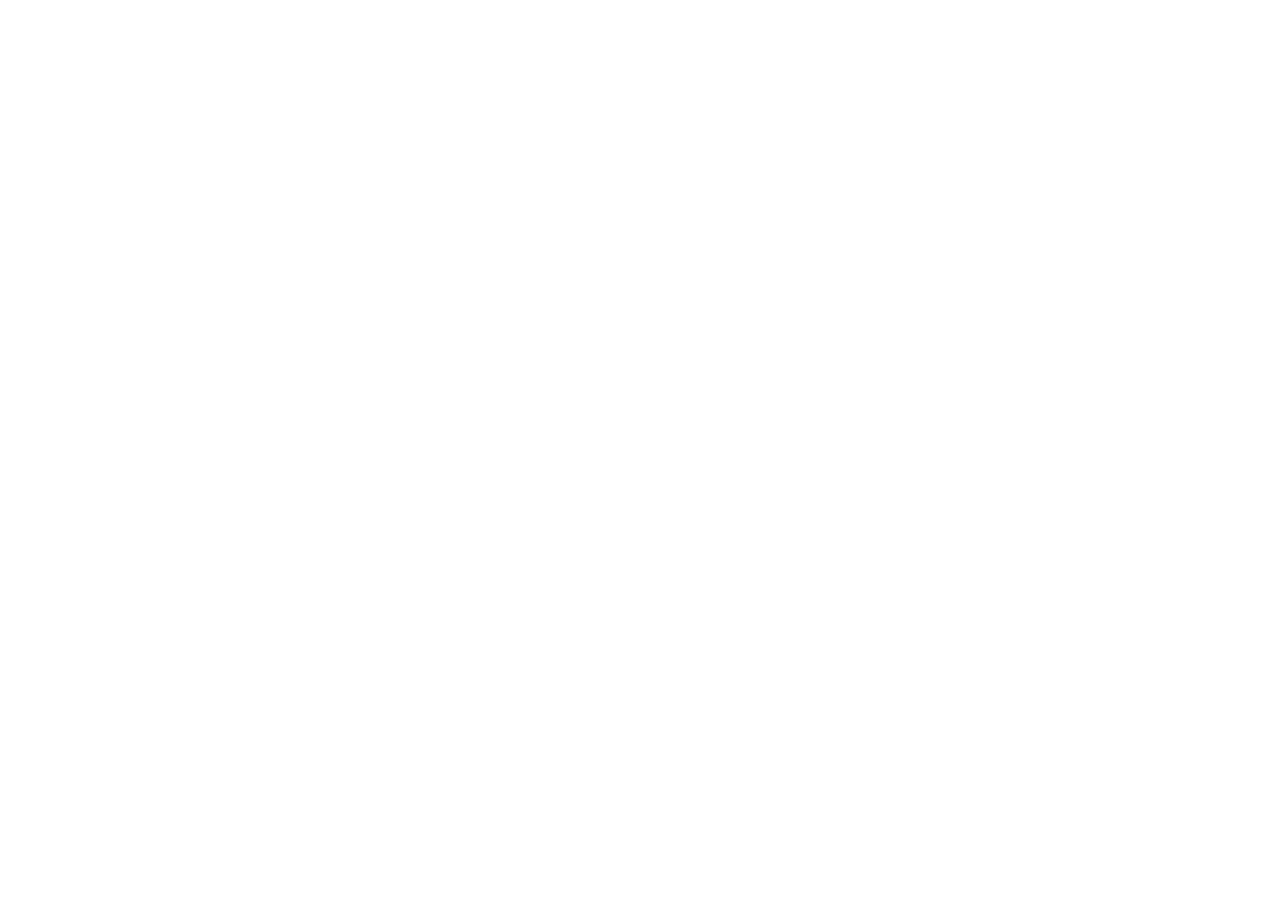
==== index.html @ a0223939 "Merge pull request #2 from JovanaBajat/presentatio" ====
<!DOCTYPE html>
<html lang="en">
<head>
  <meta charset="UTF-8">
  <meta name="viewport" content="width=device-width, initial-scale=1.0">
  <meta http-equiv="X-UA-Compatible" content="ie=edge">
  <!-- font awesome -->
  <link href="https://opensource.keycdn.com/fontawesome/4.7.0/font-awesome.min.css" rel="stylesheet">
  <!-- css -->
  <link rel="stylesheet" href="stylesheets/styles.css">
  <title>Borrow A Friend - Presentation</title>
</head>
<body>



  <script src="https://ajax.googleapis.com/ajax/libs/jquery/3.2.1/jquery.min.js"></script>
  <script src="./javascripts/bootstrap.min.js" type="text/javascript"></script>
</body>
</html>
---- stylesheets/styles.css ----
@charset "UTF-8";
/* line 5, ../sass/_presentation.scss */
.round {
  border-radius: 50%;
}

/* line 10, ../sass/_presentation.scss */
#presentation {
  font-family: 'Muli';
}

/* line 13, ../sass/_presentation.scss */
.question {
  font-family: 'Muli';
  font-size: 1em;
  text-transform: uppercase;
}

/* line 18, ../sass/_contact.scss */
#Tcheny {
  font-family: "Droid Serif", serif;
}

/* line 21, ../sass/_contact.scss */
.navbar {
  padding: 20px 0;
}
/* line 23, ../sass/_contact.scss */
.navbar img {
  margin-left: 60px;
  width: 70px;
  height: 70px;
}
/* line 27, ../sass/_contact.scss */
.navbar li a {
  margin-top: 10px;
  margin-right: 40px;
  font-family: "Muli", sans-serif;
  font-size: 17px;
  color: #43D8E5;
}

/* line 33, ../sass/_contact.scss */
.titlecontact {
  font-family: "Muli", sans-serif;
  font-size: 30px;
  color: #323333;
}

@font-face {
  font-family: "selima";
  src: url(../fonts/selima/selima_.otf);
}
@font-face {
  font-family: "Droid Serif", serif;
  src: url(../fonts/Droid_Serif/DroidSerif.ttf);
  font-weight: normal;
}
@font-face {
  font-family: "Muli", sans-serif;
  src: url(../fonts/Muli/Muli-Bold.ttf);
  font-weight: bold;
}
/*!
 * Bootstrap v3.3.7 (http://getbootstrap.com)
 * Copyright 2011-2016 Twitter, Inc.
 * Licensed under MIT (https://github.com/twbs/bootstrap/blob/master/LICENSE)
 */
/*! normalize.css v3.0.3 | MIT License | github.com/necolas/normalize.css */
/* line 9, ../../../../../var/lib/gems/2.3.0/gems/bootstrap-sass-3.3.7/assets/stylesheets/bootstrap/_normalize.scss */
html {
  font-family: sans-serif;
  -ms-text-size-adjust: 100%;
  -webkit-text-size-adjust: 100%;
}

/* line 19, ../../../../../var/lib/gems/2.3.0/gems/bootstrap-sass-3.3.7/assets/stylesheets/bootstrap/_normalize.scss */
body {
  margin: 0;
}

/* line 33, ../../../../../var/lib/gems/2.3.0/gems/bootstrap-sass-3.3.7/assets/stylesheets/bootstrap/_normalize.scss */
article,
aside,
details,
figcaption,
figure,
footer,
header,
hgroup,
main,
menu,
nav,
section,
summary {
  display: block;
}

/* line 54, ../../../../../var/lib/gems/2.3.0/gems/bootstrap-sass-3.3.7/assets/stylesheets/bootstrap/_normalize.scss */
audio,
canvas,
progress,
video {
  display: inline-block;
  vertical-align: baseline;
}

/* line 67, ../../../../../var/lib/gems/2.3.0/gems/bootstrap-sass-3.3.7/assets/stylesheets/bootstrap/_normalize.scss */
audio:not([controls]) {
  display: none;
  height: 0;
}

/* line 77, ../../../../../var/lib/gems/2.3.0/gems/bootstrap-sass-3.3.7/assets/stylesheets/bootstrap/_normalize.scss */
[hidden],
template {
  display: none;
}

/* line 89, ../../../../../var/lib/gems/2.3.0/gems/bootstrap-sass-3.3.7/assets/stylesheets/bootstrap/_normalize.scss */
a {
  background-color: transparent;
}

/* line 98, ../../../../../var/lib/gems/2.3.0/gems/bootstrap-sass-3.3.7/assets/stylesheets/bootstrap/_normalize.scss */
a:active,
a:hover {
  outline: 0;
}

/* line 110, ../../../../../var/lib/gems/2.3.0/gems/bootstrap-sass-3.3.7/assets/stylesheets/bootstrap/_normalize.scss */
abbr[title] {
  border-bottom: 1px dotted;
}

/* line 118, ../../../../../var/lib/gems/2.3.0/gems/bootstrap-sass-3.3.7/assets/stylesheets/bootstrap/_normalize.scss */
b,
strong {
  font-weight: bold;
}

/* line 127, ../../../../../var/lib/gems/2.3.0/gems/bootstrap-sass-3.3.7/assets/stylesheets/bootstrap/_normalize.scss */
dfn {
  font-style: italic;
}

/* line 136, ../../../../../var/lib/gems/2.3.0/gems/bootstrap-sass-3.3.7/assets/stylesheets/bootstrap/_normalize.scss */
h1 {
  font-size: 2em;
  margin: 0.67em 0;
}

/* line 145, ../../../../../var/lib/gems/2.3.0/gems/bootstrap-sass-3.3.7/assets/stylesheets/bootstrap/_normalize.scss */
mark {
  background: #ff0;
  color: #000;
}

/* line 154, ../../../../../var/lib/gems/2.3.0/gems/bootstrap-sass-3.3.7/assets/stylesheets/bootstrap/_normalize.scss */
small {
  font-size: 80%;
}

/* line 162, ../../../../../var/lib/gems/2.3.0/gems/bootstrap-sass-3.3.7/assets/stylesheets/bootstrap/_normalize.scss */
sub,
sup {
  font-size: 75%;
  line-height: 0;
  position: relative;
  vertical-align: baseline;
}

/* line 170, ../../../../../var/lib/gems/2.3.0/gems/bootstrap-sass-3.3.7/assets/stylesheets/bootstrap/_normalize.scss */
sup {
  top: -0.5em;
}

/* line 174, ../../../../../var/lib/gems/2.3.0/gems/bootstrap-sass-3.3.7/assets/stylesheets/bootstrap/_normalize.scss */
sub {
  bottom: -0.25em;
}

/* line 185, ../../../../../var/lib/gems/2.3.0/gems/bootstrap-sass-3.3.7/assets/stylesheets/bootstrap/_normalize.scss */
img {
  border: 0;
}

/* line 193, ../../../../../var/lib/gems/2.3.0/gems/bootstrap-sass-3.3.7/assets/stylesheets/bootstrap/_normalize.scss */
svg:not(:root) {
  overflow: hidden;
}

/* line 204, ../../../../../var/lib/gems/2.3.0/gems/bootstrap-sass-3.3.7/assets/stylesheets/bootstrap/_normalize.scss */
figure {
  margin: 1em 40px;
}

/* line 212, ../../../../../var/lib/gems/2.3.0/gems/bootstrap-sass-3.3.7/assets/stylesheets/bootstrap/_normalize.scss */
hr {
  box-sizing: content-box;
  height: 0;
}

/* line 221, ../../../../../var/lib/gems/2.3.0/gems/bootstrap-sass-3.3.7/assets/stylesheets/bootstrap/_normalize.scss */
pre {
  overflow: auto;
}

/* line 229, ../../../../../var/lib/gems/2.3.0/gems/bootstrap-sass-3.3.7/assets/stylesheets/bootstrap/_normalize.scss */
code,
kbd,
pre,
samp {
  font-family: monospace, monospace;
  font-size: 1em;
}

/* line 252, ../../../../../var/lib/gems/2.3.0/gems/bootstrap-sass-3.3.7/assets/stylesheets/bootstrap/_normalize.scss */
button,
input,
optgroup,
select,
textarea {
  color: inherit;
  font: inherit;
  margin: 0;
}

/* line 266, ../../../../../var/lib/gems/2.3.0/gems/bootstrap-sass-3.3.7/assets/stylesheets/bootstrap/_normalize.scss */
button {
  overflow: visible;
}

/* line 277, ../../../../../var/lib/gems/2.3.0/gems/bootstrap-sass-3.3.7/assets/stylesheets/bootstrap/_normalize.scss */
button,
select {
  text-transform: none;
}

/* line 290, ../../../../../var/lib/gems/2.3.0/gems/bootstrap-sass-3.3.7/assets/stylesheets/bootstrap/_normalize.scss */
button,
html input[type="button"],
input[type="reset"],
input[type="submit"] {
  -webkit-appearance: button;
  cursor: pointer;
}

/* line 302, ../../../../../var/lib/gems/2.3.0/gems/bootstrap-sass-3.3.7/assets/stylesheets/bootstrap/_normalize.scss */
button[disabled],
html input[disabled] {
  cursor: default;
}

/* line 311, ../../../../../var/lib/gems/2.3.0/gems/bootstrap-sass-3.3.7/assets/stylesheets/bootstrap/_normalize.scss */
button::-moz-focus-inner,
input::-moz-focus-inner {
  border: 0;
  padding: 0;
}

/* line 322, ../../../../../var/lib/gems/2.3.0/gems/bootstrap-sass-3.3.7/assets/stylesheets/bootstrap/_normalize.scss */
input {
  line-height: normal;
}

/* line 334, ../../../../../var/lib/gems/2.3.0/gems/bootstrap-sass-3.3.7/assets/stylesheets/bootstrap/_normalize.scss */
input[type="checkbox"],
input[type="radio"] {
  box-sizing: border-box;
  padding: 0;
}

/* line 346, ../../../../../var/lib/gems/2.3.0/gems/bootstrap-sass-3.3.7/assets/stylesheets/bootstrap/_normalize.scss */
input[type="number"]::-webkit-inner-spin-button,
input[type="number"]::-webkit-outer-spin-button {
  height: auto;
}

/* line 356, ../../../../../var/lib/gems/2.3.0/gems/bootstrap-sass-3.3.7/assets/stylesheets/bootstrap/_normalize.scss */
input[type="search"] {
  -webkit-appearance: textfield;
  box-sizing: content-box;
}

/* line 367, ../../../../../var/lib/gems/2.3.0/gems/bootstrap-sass-3.3.7/assets/stylesheets/bootstrap/_normalize.scss */
input[type="search"]::-webkit-search-cancel-button,
input[type="search"]::-webkit-search-decoration {
  -webkit-appearance: none;
}

/* line 376, ../../../../../var/lib/gems/2.3.0/gems/bootstrap-sass-3.3.7/assets/stylesheets/bootstrap/_normalize.scss */
fieldset {
  border: 1px solid #c0c0c0;
  margin: 0 2px;
  padding: 0.35em 0.625em 0.75em;
}

/* line 387, ../../../../../var/lib/gems/2.3.0/gems/bootstrap-sass-3.3.7/assets/stylesheets/bootstrap/_normalize.scss */
legend {
  border: 0;
  padding: 0;
}

/* line 396, ../../../../../var/lib/gems/2.3.0/gems/bootstrap-sass-3.3.7/assets/stylesheets/bootstrap/_normalize.scss */
textarea {
  overflow: auto;
}

/* line 405, ../../../../../var/lib/gems/2.3.0/gems/bootstrap-sass-3.3.7/assets/stylesheets/bootstrap/_normalize.scss */
optgroup {
  font-weight: bold;
}

/* line 416, ../../../../../var/lib/gems/2.3.0/gems/bootstrap-sass-3.3.7/assets/stylesheets/bootstrap/_normalize.scss */
table {
  border-collapse: collapse;
  border-spacing: 0;
}

/* line 421, ../../../../../var/lib/gems/2.3.0/gems/bootstrap-sass-3.3.7/assets/stylesheets/bootstrap/_normalize.scss */
td,
th {
  padding: 0;
}

/*! Source: https://github.com/h5bp/html5-boilerplate/blob/master/src/css/main.css */
@media print {
  /* line 9, ../../../../../var/lib/gems/2.3.0/gems/bootstrap-sass-3.3.7/assets/stylesheets/bootstrap/_print.scss */
  *,
  *:before,
  *:after {
    background: transparent !important;
    color: #000 !important;
    box-shadow: none !important;
    text-shadow: none !important;
  }

  /* line 18, ../../../../../var/lib/gems/2.3.0/gems/bootstrap-sass-3.3.7/assets/stylesheets/bootstrap/_print.scss */
  a,
  a:visited {
    text-decoration: underline;
  }

  /* line 23, ../../../../../var/lib/gems/2.3.0/gems/bootstrap-sass-3.3.7/assets/stylesheets/bootstrap/_print.scss */
  a[href]:after {
    content: " (" attr(href) ")";
  }

  /* line 27, ../../../../../var/lib/gems/2.3.0/gems/bootstrap-sass-3.3.7/assets/stylesheets/bootstrap/_print.scss */
  abbr[title]:after {
    content: " (" attr(title) ")";
  }

  /* line 33, ../../../../../var/lib/gems/2.3.0/gems/bootstrap-sass-3.3.7/assets/stylesheets/bootstrap/_print.scss */
  a[href^="#"]:after,
  a[href^="javascript:"]:after {
    content: "";
  }

  /* line 38, ../../../../../var/lib/gems/2.3.0/gems/bootstrap-sass-3.3.7/assets/stylesheets/bootstrap/_print.scss */
  pre,
  blockquote {
    border: 1px solid #999;
    page-break-inside: avoid;
  }

  /* line 44, ../../../../../var/lib/gems/2.3.0/gems/bootstrap-sass-3.3.7/assets/stylesheets/bootstrap/_print.scss */
  thead {
    display: table-header-group;
  }

  /* line 48, ../../../../../var/lib/gems/2.3.0/gems/bootstrap-sass-3.3.7/assets/stylesheets/bootstrap/_print.scss */
  tr,
  img {
    page-break-inside: avoid;
  }

  /* line 53, ../../../../../var/lib/gems/2.3.0/gems/bootstrap-sass-3.3.7/assets/stylesheets/bootstrap/_print.scss */
  img {
    max-width: 100% !important;
  }

  /* line 57, ../../../../../var/lib/gems/2.3.0/gems/bootstrap-sass-3.3.7/assets/stylesheets/bootstrap/_print.scss */
  p,
  h2,
  h3 {
    orphans: 3;
    widows: 3;
  }

  /* line 64, ../../../../../var/lib/gems/2.3.0/gems/bootstrap-sass-3.3.7/assets/stylesheets/bootstrap/_print.scss */
  h2,
  h3 {
    page-break-after: avoid;
  }

  /* line 72, ../../../../../var/lib/gems/2.3.0/gems/bootstrap-sass-3.3.7/assets/stylesheets/bootstrap/_print.scss */
  .navbar {
    display: none;
  }

  /* line 77, ../../../../../var/lib/gems/2.3.0/gems/bootstrap-sass-3.3.7/assets/stylesheets/bootstrap/_print.scss */
  .btn > .caret,
  .dropup > .btn > .caret {
    border-top-color: #000 !important;
  }

  /* line 81, ../../../../../var/lib/gems/2.3.0/gems/bootstrap-sass-3.3.7/assets/stylesheets/bootstrap/_print.scss */
  .label {
    border: 1px solid #000;
  }

  /* line 85, ../../../../../var/lib/gems/2.3.0/gems/bootstrap-sass-3.3.7/assets/stylesheets/bootstrap/_print.scss */
  .table {
    border-collapse: collapse !important;
  }
  /* line 88, ../../../../../var/lib/gems/2.3.0/gems/bootstrap-sass-3.3.7/assets/stylesheets/bootstrap/_print.scss */
  .table td,
  .table th {
    background-color: #fff !important;
  }

  /* line 94, ../../../../../var/lib/gems/2.3.0/gems/bootstrap-sass-3.3.7/assets/stylesheets/bootstrap/_print.scss */
  .table-bordered th,
  .table-bordered td {
    border: 1px solid #ddd !important;
  }
}
@font-face {
  font-family: 'Glyphicons Halflings';
  src: url(../fonts/bootstrap/glyphicons-halflings-regular.eot?1501686351);
  src: url(../fonts/bootstrap/glyphicons-halflings-regular.eot?&1501686351#iefix) format("embedded-opentype"), url(../fonts/bootstrap/glyphicons-halflings-regular.woff2?1501686351) format("woff2"), url(../fonts/bootstrap/glyphicons-halflings-regular.woff?1501686351) format("woff"), url(../fonts/bootstrap/glyphicons-halflings-regular.ttf?1501686351) format("truetype"), url(../fonts/bootstrap/glyphicons-halflings-regular.svg?1501686351#glyphicons_halflingsregular) format("svg");
}
/* line 24, ../../../../../var/lib/gems/2.3.0/gems/bootstrap-sass-3.3.7/assets/stylesheets/bootstrap/_glyphicons.scss */
.glyphicon {
  position: relative;
  top: 1px;
  display: inline-block;
  font-family: 'Glyphicons Halflings';
  font-style: normal;
  font-weight: normal;
  line-height: 1;
  -webkit-font-smoothing: antialiased;
  -moz-osx-font-smoothing: grayscale;
}

/* line 37, ../../../../../var/lib/gems/2.3.0/gems/bootstrap-sass-3.3.7/assets/stylesheets/bootstrap/_glyphicons.scss */
.glyphicon-asterisk:before {
  content: "\002a";
}

/* line 38, ../../../../../var/lib/gems/2.3.0/gems/bootstrap-sass-3.3.7/assets/stylesheets/bootstrap/_glyphicons.scss */
.glyphicon-plus:before {
  content: "\002b";
}

/* line 40, ../../../../../var/lib/gems/2.3.0/gems/bootstrap-sass-3.3.7/assets/stylesheets/bootstrap/_glyphicons.scss */
.glyphicon-euro:before,
.glyphicon-eur:before {
  content: "\20ac";
}

/* line 41, ../../../../../var/lib/gems/2.3.0/gems/bootstrap-sass-3.3.7/assets/stylesheets/bootstrap/_glyphicons.scss */
.glyphicon-minus:before {
  content: "\2212";
}

/* line 42, ../../../../../var/lib/gems/2.3.0/gems/bootstrap-sass-3.3.7/assets/stylesheets/bootstrap/_glyphicons.scss */
.glyphicon-cloud:before {
  content: "\2601";
}

/* line 43, ../../../../../var/lib/gems/2.3.0/gems/bootstrap-sass-3.3.7/assets/stylesheets/bootstrap/_glyphicons.scss */
.glyphicon-envelope:before {
  content: "\2709";
}

/* line 44, ../../../../../var/lib/gems/2.3.0/gems/bootstrap-sass-3.3.7/assets/stylesheets/bootstrap/_glyphicons.scss */
.glyphicon-pencil:before {
  content: "\270f";
}

/* line 45, ../../../../../var/lib/gems/2.3.0/gems/bootstrap-sass-3.3.7/assets/stylesheets/bootstrap/_glyphicons.scss */
.glyphicon-glass:before {
  content: "\e001";
}

/* line 46, ../../../../../var/lib/gems/2.3.0/gems/bootstrap-sass-3.3.7/assets/stylesheets/bootstrap/_glyphicons.scss */
.glyphicon-music:before {
  content: "\e002";
}

/* line 47, ../../../../../var/lib/gems/2.3.0/gems/bootstrap-sass-3.3.7/assets/stylesheets/bootstrap/_glyphicons.scss */
.glyphicon-search:before {
  content: "\e003";
}

/* line 48, ../../../../../var/lib/gems/2.3.0/gems/bootstrap-sass-3.3.7/assets/stylesheets/bootstrap/_glyphicons.scss */
.glyphicon-heart:before {
  content: "\e005";
}

/* line 49, ../../../../../var/lib/gems/2.3.0/gems/bootstrap-sass-3.3.7/assets/stylesheets/bootstrap/_glyphicons.scss */
.glyphicon-star:before {
  content: "\e006";
}

/* line 50, ../../../../../var/lib/gems/2.3.0/gems/bootstrap-sass-3.3.7/assets/stylesheets/bootstrap/_glyphicons.scss */
.glyphicon-star-empty:before {
  content: "\e007";
}

/* line 51, ../../../../../var/lib/gems/2.3.0/gems/bootstrap-sass-3.3.7/assets/stylesheets/bootstrap/_glyphicons.scss */
.glyphicon-user:before {
  content: "\e008";
}

/* line 52, ../../../../../var/lib/gems/2.3.0/gems/bootstrap-sass-3.3.7/assets/stylesheets/bootstrap/_glyphicons.scss */
.glyphicon-film:before {
  content: "\e009";
}

/* line 53, ../../../../../var/lib/gems/2.3.0/gems/bootstrap-sass-3.3.7/assets/stylesheets/bootstrap/_glyphicons.scss */
.glyphicon-th-large:before {
  content: "\e010";
}

/* line 54, ../../../../../var/lib/gems/2.3.0/gems/bootstrap-sass-3.3.7/assets/stylesheets/bootstrap/_glyphicons.scss */
.glyphicon-th:before {
  content: "\e011";
}

/* line 55, ../../../../../var/lib/gems/2.3.0/gems/bootstrap-sass-3.3.7/assets/stylesheets/bootstrap/_glyphicons.scss */
.glyphicon-th-list:before {
  content: "\e012";
}

/* line 56, ../../../../../var/lib/gems/2.3.0/gems/bootstrap-sass-3.3.7/assets/stylesheets/bootstrap/_glyphicons.scss */
.glyphicon-ok:before {
  content: "\e013";
}

/* line 57, ../../../../../var/lib/gems/2.3.0/gems/bootstrap-sass-3.3.7/assets/stylesheets/bootstrap/_glyphicons.scss */
.glyphicon-remove:before {
  content: "\e014";
}

/* line 58, ../../../../../var/lib/gems/2.3.0/gems/bootstrap-sass-3.3.7/assets/stylesheets/bootstrap/_glyphicons.scss */
.glyphicon-zoom-in:before {
  content: "\e015";
}

/* line 59, ../../../../../var/lib/gems/2.3.0/gems/bootstrap-sass-3.3.7/assets/stylesheets/bootstrap/_glyphicons.scss */
.glyphicon-zoom-out:before {
  content: "\e016";
}

/* line 60, ../../../../../var/lib/gems/2.3.0/gems/bootstrap-sass-3.3.7/assets/stylesheets/bootstrap/_glyphicons.scss */
.glyphicon-off:before {
  content: "\e017";
}

/* line 61, ../../../../../var/lib/gems/2.3.0/gems/bootstrap-sass-3.3.7/assets/stylesheets/bootstrap/_glyphicons.scss */
.glyphicon-signal:before {
  content: "\e018";
}

/* line 62, ../../../../../var/lib/gems/2.3.0/gems/bootstrap-sass-3.3.7/assets/stylesheets/bootstrap/_glyphicons.scss */
.glyphicon-cog:before {
  content: "\e019";
}

/* line 63, ../../../../../var/lib/gems/2.3.0/gems/bootstrap-sass-3.3.7/assets/stylesheets/bootstrap/_glyphicons.scss */
.glyphicon-trash:before {
  content: "\e020";
}

/* line 64, ../../../../../var/lib/gems/2.3.0/gems/bootstrap-sass-3.3.7/assets/stylesheets/bootstrap/_glyphicons.scss */
.glyphicon-home:before {
  content: "\e021";
}

/* line 65, ../../../../../var/lib/gems/2.3.0/gems/bootstrap-sass-3.3.7/assets/stylesheets/bootstrap/_glyphicons.scss */
.glyphicon-file:before {
  content: "\e022";
}

/* line 66, ../../../../../var/lib/gems/2.3.0/gems/bootstrap-sass-3.3.7/assets/stylesheets/bootstrap/_glyphicons.scss */
.glyphicon-time:before {
  content: "\e023";
}

/* line 67, ../../../../../var/lib/gems/2.3.0/gems/bootstrap-sass-3.3.7/assets/stylesheets/bootstrap/_glyphicons.scss */
.glyphicon-road:before {
  content: "\e024";
}

/* line 68, ../../../../../var/lib/gems/2.3.0/gems/bootstrap-sass-3.3.7/assets/stylesheets/bootstrap/_glyphicons.scss */
.glyphicon-download-alt:before {
  content: "\e025";
}

/* line 69, ../../../../../var/lib/gems/2.3.0/gems/bootstrap-sass-3.3.7/assets/stylesheets/bootstrap/_glyphicons.scss */
.glyphicon-download:before {
  content: "\e026";
}

/* line 70, ../../../../../var/lib/gems/2.3.0/gems/bootstrap-sass-3.3.7/assets/stylesheets/bootstrap/_glyphicons.scss */
.glyphicon-upload:before {
  content: "\e027";
}

/* line 71, ../../../../../var/lib/gems/2.3.0/gems/bootstrap-sass-3.3.7/assets/stylesheets/bootstrap/_glyphicons.scss */
.glyphicon-inbox:before {
  content: "\e028";
}

/* line 72, ../../../../../var/lib/gems/2.3.0/gems/bootstrap-sass-3.3.7/assets/stylesheets/bootstrap/_glyphicons.scss */
.glyphicon-play-circle:before {
  content: "\e029";
}

/* line 73, ../../../../../var/lib/gems/2.3.0/gems/bootstrap-sass-3.3.7/assets/stylesheets/bootstrap/_glyphicons.scss */
.glyphicon-repeat:before {
  content: "\e030";
}

/* line 74, ../../../../../var/lib/gems/2.3.0/gems/bootstrap-sass-3.3.7/assets/stylesheets/bootstrap/_glyphicons.scss */
.glyphicon-refresh:before {
  content: "\e031";
}

/* line 75, ../../../../../var/lib/gems/2.3.0/gems/bootstrap-sass-3.3.7/assets/stylesheets/bootstrap/_glyphicons.scss */
.glyphicon-list-alt:before {
  content: "\e032";
}

/* line 76, ../../../../../var/lib/gems/2.3.0/gems/bootstrap-sass-3.3.7/assets/stylesheets/bootstrap/_glyphicons.scss */
.glyphicon-lock:before {
  content: "\e033";
}

/* line 77, ../../../../../var/lib/gems/2.3.0/gems/bootstrap-sass-3.3.7/assets/stylesheets/bootstrap/_glyphicons.scss */
.glyphicon-flag:before {
  content: "\e034";
}

/* line 78, ../../../../../var/lib/gems/2.3.0/gems/bootstrap-sass-3.3.7/assets/stylesheets/bootstrap/_glyphicons.scss */
.glyphicon-headphones:before {
  content: "\e035";
}

/* line 79, ../../../../../var/lib/gems/2.3.0/gems/bootstrap-sass-3.3.7/assets/stylesheets/bootstrap/_glyphicons.scss */
.glyphicon-volume-off:before {
  content: "\e036";
}

/* line 80, ../../../../../var/lib/gems/2.3.0/gems/bootstrap-sass-3.3.7/assets/stylesheets/bootstrap/_glyphicons.scss */
.glyphicon-volume-down:before {
  content: "\e037";
}

/* line 81, ../../../../../var/lib/gems/2.3.0/gems/bootstrap-sass-3.3.7/assets/stylesheets/bootstrap/_glyphicons.scss */
.glyphicon-volume-up:before {
  content: "\e038";
}

/* line 82, ../../../../../var/lib/gems/2.3.0/gems/bootstrap-sass-3.3.7/assets/stylesheets/bootstrap/_glyphicons.scss */
.glyphicon-qrcode:before {
  content: "\e039";
}

/* line 83, ../../../../../var/lib/gems/2.3.0/gems/bootstrap-sass-3.3.7/assets/stylesheets/bootstrap/_glyphicons.scss */
.glyphicon-barcode:before {
  content: "\e040";
}

/* line 84, ../../../../../var/lib/gems/2.3.0/gems/bootstrap-sass-3.3.7/assets/stylesheets/bootstrap/_glyphicons.scss */
.glyphicon-tag:before {
  content: "\e041";
}

/* line 85, ../../../../../var/lib/gems/2.3.0/gems/bootstrap-sass-3.3.7/assets/stylesheets/bootstrap/_glyphicons.scss */
.glyphicon-tags:before {
  content: "\e042";
}

/* line 86, ../../../../../var/lib/gems/2.3.0/gems/bootstrap-sass-3.3.7/assets/stylesheets/bootstrap/_glyphicons.scss */
.glyphicon-book:before {
  content: "\e043";
}

/* line 87, ../../../../../var/lib/gems/2.3.0/gems/bootstrap-sass-3.3.7/assets/stylesheets/bootstrap/_glyphicons.scss */
.glyphicon-bookmark:before {
  content: "\e044";
}

/* line 88, ../../../../../var/lib/gems/2.3.0/gems/bootstrap-sass-3.3.7/assets/stylesheets/bootstrap/_glyphicons.scss */
.glyphicon-print:before {
  content: "\e045";
}

/* line 89, ../../../../../var/lib/gems/2.3.0/gems/bootstrap-sass-3.3.7/assets/stylesheets/bootstrap/_glyphicons.scss */
.glyphicon-camera:before {
  content: "\e046";
}

/* line 90, ../../../../../var/lib/gems/2.3.0/gems/bootstrap-sass-3.3.7/assets/stylesheets/bootstrap/_glyphicons.scss */
.glyphicon-font:before {
  content: "\e047";
}

/* line 91, ../../../../../var/lib/gems/2.3.0/gems/bootstrap-sass-3.3.7/assets/stylesheets/bootstrap/_glyphicons.scss */
.glyphicon-bold:before {
  content: "\e048";
}

/* line 92, ../../../../../var/lib/gems/2.3.0/gems/bootstrap-sass-3.3.7/assets/stylesheets/bootstrap/_glyphicons.scss */
.glyphicon-italic:before {
  content: "\e049";
}

/* line 93, ../../../../../var/lib/gems/2.3.0/gems/bootstrap-sass-3.3.7/assets/stylesheets/bootstrap/_glyphicons.scss */
.glyphicon-text-height:before {
  content: "\e050";
}

/* line 94, ../../../../../var/lib/gems/2.3.0/gems/bootstrap-sass-3.3.7/assets/stylesheets/bootstrap/_glyphicons.scss */
.glyphicon-text-width:before {
  content: "\e051";
}

/* line 95, ../../../../../var/lib/gems/2.3.0/gems/bootstrap-sass-3.3.7/assets/stylesheets/bootstrap/_glyphicons.scss */
.glyphicon-align-left:before {
  content: "\e052";
}

/* line 96, ../../../../../var/lib/gems/2.3.0/gems/bootstrap-sass-3.3.7/assets/stylesheets/bootstrap/_glyphicons.scss */
.glyphicon-align-center:before {
  content: "\e053";
}

/* line 97, ../../../../../var/lib/gems/2.3.0/gems/bootstrap-sass-3.3.7/assets/stylesheets/bootstrap/_glyphicons.scss */
.glyphicon-align-right:before {
  content: "\e054";
}

/* line 98, ../../../../../var/lib/gems/2.3.0/gems/bootstrap-sass-3.3.7/assets/stylesheets/bootstrap/_glyphicons.scss */
.glyphicon-align-justify:before {
  content: "\e055";
}

/* line 99, ../../../../../var/lib/gems/2.3.0/gems/bootstrap-sass-3.3.7/assets/stylesheets/bootstrap/_glyphicons.scss */
.glyphicon-list:before {
  content: "\e056";
}

/* line 100, ../../../../../var/lib/gems/2.3.0/gems/bootstrap-sass-3.3.7/assets/stylesheets/bootstrap/_glyphicons.scss */
.glyphicon-indent-left:before {
  content: "\e057";
}

/* line 101, ../../../../../var/lib/gems/2.3.0/gems/bootstrap-sass-3.3.7/assets/stylesheets/bootstrap/_glyphicons.scss */
.glyphicon-indent-right:before {
  content: "\e058";
}

/* line 102, ../../../../../var/lib/gems/2.3.0/gems/bootstrap-sass-3.3.7/assets/stylesheets/bootstrap/_glyphicons.scss */
.glyphicon-facetime-video:before {
  content: "\e059";
}

/* line 103, ../../../../../var/lib/gems/2.3.0/gems/bootstrap-sass-3.3.7/assets/stylesheets/bootstrap/_glyphicons.scss */
.glyphicon-picture:before {
  content: "\e060";
}

/* line 104, ../../../../../var/lib/gems/2.3.0/gems/bootstrap-sass-3.3.7/assets/stylesheets/bootstrap/_glyphicons.scss */
.glyphicon-map-marker:before {
  content: "\e062";
}

/* line 105, ../../../../../var/lib/gems/2.3.0/gems/bootstrap-sass-3.3.7/assets/stylesheets/bootstrap/_glyphicons.scss */
.glyphicon-adjust:before {
  content: "\e063";
}

/* line 106, ../../../../../var/lib/gems/2.3.0/gems/bootstrap-sass-3.3.7/assets/stylesheets/bootstrap/_glyphicons.scss */
.glyphicon-tint:before {
  content: "\e064";
}

/* line 107, ../../../../../var/lib/gems/2.3.0/gems/bootstrap-sass-3.3.7/assets/stylesheets/bootstrap/_glyphicons.scss */
.glyphicon-edit:before {
  content: "\e065";
}

/* line 108, ../../../../../var/lib/gems/2.3.0/gems/bootstrap-sass-3.3.7/assets/stylesheets/bootstrap/_glyphicons.scss */
.glyphicon-share:before {
  content: "\e066";
}

/* line 109, ../../../../../var/lib/gems/2.3.0/gems/bootstrap-sass-3.3.7/assets/stylesheets/bootstrap/_glyphicons.scss */
.glyphicon-check:before {
  content: "\e067";
}

/* line 110, ../../../../../var/lib/gems/2.3.0/gems/bootstrap-sass-3.3.7/assets/stylesheets/bootstrap/_glyphicons.scss */
.glyphicon-move:before {
  content: "\e068";
}

/* line 111, ../../../../../var/lib/gems/2.3.0/gems/bootstrap-sass-3.3.7/assets/stylesheets/bootstrap/_glyphicons.scss */
.glyphicon-step-backward:before {
  content: "\e069";
}

/* line 112, ../../../../../var/lib/gems/2.3.0/gems/bootstrap-sass-3.3.7/assets/stylesheets/bootstrap/_glyphicons.scss */
.glyphicon-fast-backward:before {
  content: "\e070";
}

/* line 113, ../../../../../var/lib/gems/2.3.0/gems/bootstrap-sass-3.3.7/assets/stylesheets/bootstrap/_glyphicons.scss */
.glyphicon-backward:before {
  content: "\e071";
}

/* line 114, ../../../../../var/lib/gems/2.3.0/gems/bootstrap-sass-3.3.7/assets/stylesheets/bootstrap/_glyphicons.scss */
.glyphicon-play:before {
  content: "\e072";
}

/* line 115, ../../../../../var/lib/gems/2.3.0/gems/bootstrap-sass-3.3.7/assets/stylesheets/bootstrap/_glyphicons.scss */
.glyphicon-pause:before {
  content: "\e073";
}

/* line 116, ../../../../../var/lib/gems/2.3.0/gems/bootstrap-sass-3.3.7/assets/stylesheets/bootstrap/_glyphicons.scss */
.glyphicon-stop:before {
  content: "\e074";
}

/* line 117, ../../../../../var/lib/gems/2.3.0/gems/bootstrap-sass-3.3.7/assets/stylesheets/bootstrap/_glyphicons.scss */
.glyphicon-forward:before {
  content: "\e075";
}

/* line 118, ../../../../../var/lib/gems/2.3.0/gems/bootstrap-sass-3.3.7/assets/stylesheets/bootstrap/_glyphicons.scss */
.glyphicon-fast-forward:before {
  content: "\e076";
}

/* line 119, ../../../../../var/lib/gems/2.3.0/gems/bootstrap-sass-3.3.7/assets/stylesheets/bootstrap/_glyphicons.scss */
.glyphicon-step-forward:before {
  content: "\e077";
}

/* line 120, ../../../../../var/lib/gems/2.3.0/gems/bootstrap-sass-3.3.7/assets/stylesheets/bootstrap/_glyphicons.scss */
.glyphicon-eject:before {
  content: "\e078";
}

/* line 121, ../../../../../var/lib/gems/2.3.0/gems/bootstrap-sass-3.3.7/assets/stylesheets/bootstrap/_glyphicons.scss */
.glyphicon-chevron-left:before {
  content: "\e079";
}

/* line 122, ../../../../../var/lib/gems/2.3.0/gems/bootstrap-sass-3.3.7/assets/stylesheets/bootstrap/_glyphicons.scss */
.glyphicon-chevron-right:before {
  content: "\e080";
}

/* line 123, ../../../../../var/lib/gems/2.3.0/gems/bootstrap-sass-3.3.7/assets/stylesheets/bootstrap/_glyphicons.scss */
.glyphicon-plus-sign:before {
  content: "\e081";
}

/* line 124, ../../../../../var/lib/gems/2.3.0/gems/bootstrap-sass-3.3.7/assets/stylesheets/bootstrap/_glyphicons.scss */
.glyphicon-minus-sign:before {
  content: "\e082";
}

/* line 125, ../../../../../var/lib/gems/2.3.0/gems/bootstrap-sass-3.3.7/assets/stylesheets/bootstrap/_glyphicons.scss */
.glyphicon-remove-sign:before {
  content: "\e083";
}

/* line 126, ../../../../../var/lib/gems/2.3.0/gems/bootstrap-sass-3.3.7/assets/stylesheets/bootstrap/_glyphicons.scss */
.glyphicon-ok-sign:before {
  content: "\e084";
}

/* line 127, ../../../../../var/lib/gems/2.3.0/gems/bootstrap-sass-3.3.7/assets/stylesheets/bootstrap/_glyphicons.scss */
.glyphicon-question-sign:before {
  content: "\e085";
}

/* line 128, ../../../../../var/lib/gems/2.3.0/gems/bootstrap-sass-3.3.7/assets/stylesheets/bootstrap/_glyphicons.scss */
.glyphicon-info-sign:before {
  content: "\e086";
}

/* line 129, ../../../../../var/lib/gems/2.3.0/gems/bootstrap-sass-3.3.7/assets/stylesheets/bootstrap/_glyphicons.scss */
.glyphicon-screenshot:before {
  content: "\e087";
}

/* line 130, ../../../../../var/lib/gems/2.3.0/gems/bootstrap-sass-3.3.7/assets/stylesheets/bootstrap/_glyphicons.scss */
.glyphicon-remove-circle:before {
  content: "\e088";
}

/* line 131, ../../../../../var/lib/gems/2.3.0/gems/bootstrap-sass-3.3.7/assets/stylesheets/bootstrap/_glyphicons.scss */
.glyphicon-ok-circle:before {
  content: "\e089";
}

/* line 132, ../../../../../var/lib/gems/2.3.0/gems/bootstrap-sass-3.3.7/assets/stylesheets/bootstrap/_glyphicons.scss */
.glyphicon-ban-circle:before {
  content: "\e090";
}

/* line 133, ../../../../../var/lib/gems/2.3.0/gems/bootstrap-sass-3.3.7/assets/stylesheets/bootstrap/_glyphicons.scss */
.glyphicon-arrow-left:before {
  content: "\e091";
}

/* line 134, ../../../../../var/lib/gems/2.3.0/gems/bootstrap-sass-3.3.7/assets/stylesheets/bootstrap/_glyphicons.scss */
.glyphicon-arrow-right:before {
  content: "\e092";
}

/* line 135, ../../../../../var/lib/gems/2.3.0/gems/bootstrap-sass-3.3.7/assets/stylesheets/bootstrap/_glyphicons.scss */
.glyphicon-arrow-up:before {
  content: "\e093";
}

/* line 136, ../../../../../var/lib/gems/2.3.0/gems/bootstrap-sass-3.3.7/assets/stylesheets/bootstrap/_glyphicons.scss */
.glyphicon-arrow-down:before {
  content: "\e094";
}

/* line 137, ../../../../../var/lib/gems/2.3.0/gems/bootstrap-sass-3.3.7/assets/stylesheets/bootstrap/_glyphicons.scss */
.glyphicon-share-alt:before {
  content: "\e095";
}

/* line 138, ../../../../../var/lib/gems/2.3.0/gems/bootstrap-sass-3.3.7/assets/stylesheets/bootstrap/_glyphicons.scss */
.glyphicon-resize-full:before {
  content: "\e096";
}

/* line 139, ../../../../../var/lib/gems/2.3.0/gems/bootstrap-sass-3.3.7/assets/stylesheets/bootstrap/_glyphicons.scss */
.glyphicon-resize-small:before {
  content: "\e097";
}

/* line 140, ../../../../../var/lib/gems/2.3.0/gems/bootstrap-sass-3.3.7/assets/stylesheets/bootstrap/_glyphicons.scss */
.glyphicon-exclamation-sign:before {
  content: "\e101";
}

/* line 141, ../../../../../var/lib/gems/2.3.0/gems/bootstrap-sass-3.3.7/assets/stylesheets/bootstrap/_glyphicons.scss */
.glyphicon-gift:before {
  content: "\e102";
}

/* line 142, ../../../../../var/lib/gems/2.3.0/gems/bootstrap-sass-3.3.7/assets/stylesheets/bootstrap/_glyphicons.scss */
.glyphicon-leaf:before {
  content: "\e103";
}

/* line 143, ../../../../../var/lib/gems/2.3.0/gems/bootstrap-sass-3.3.7/assets/stylesheets/bootstrap/_glyphicons.scss */
.glyphicon-fire:before {
  content: "\e104";
}

/* line 144, ../../../../../var/lib/gems/2.3.0/gems/bootstrap-sass-3.3.7/assets/stylesheets/bootstrap/_glyphicons.scss */
.glyphicon-eye-open:before {
  content: "\e105";
}

/* line 145, ../../../../../var/lib/gems/2.3.0/gems/bootstrap-sass-3.3.7/assets/stylesheets/bootstrap/_glyphicons.scss */
.glyphicon-eye-close:before {
  content: "\e106";
}

/* line 146, ../../../../../var/lib/gems/2.3.0/gems/bootstrap-sass-3.3.7/assets/stylesheets/bootstrap/_glyphicons.scss */
.glyphicon-warning-sign:before {
  content: "\e107";
}

/* line 147, ../../../../../var/lib/gems/2.3.0/gems/bootstrap-sass-3.3.7/assets/stylesheets/bootstrap/_glyphicons.scss */
.glyphicon-plane:before {
  content: "\e108";
}

/* line 148, ../../../../../var/lib/gems/2.3.0/gems/bootstrap-sass-3.3.7/assets/stylesheets/bootstrap/_glyphicons.scss */
.glyphicon-calendar:before {
  content: "\e109";
}

/* line 149, ../../../../../var/lib/gems/2.3.0/gems/bootstrap-sass-3.3.7/assets/stylesheets/bootstrap/_glyphicons.scss */
.glyphicon-random:before {
  content: "\e110";
}

/* line 150, ../../../../../var/lib/gems/2.3.0/gems/bootstrap-sass-3.3.7/assets/stylesheets/bootstrap/_glyphicons.scss */
.glyphicon-comment:before {
  content: "\e111";
}

/* line 151, ../../../../../var/lib/gems/2.3.0/gems/bootstrap-sass-3.3.7/assets/stylesheets/bootstrap/_glyphicons.scss */
.glyphicon-magnet:before {
  content: "\e112";
}

/* line 152, ../../../../../var/lib/gems/2.3.0/gems/bootstrap-sass-3.3.7/assets/stylesheets/bootstrap/_glyphicons.scss */
.glyphicon-chevron-up:before {
  content: "\e113";
}

/* line 153, ../../../../../var/lib/gems/2.3.0/gems/bootstrap-sass-3.3.7/assets/stylesheets/bootstrap/_glyphicons.scss */
.glyphicon-chevron-down:before {
  content: "\e114";
}

/* line 154, ../../../../../var/lib/gems/2.3.0/gems/bootstrap-sass-3.3.7/assets/stylesheets/bootstrap/_glyphicons.scss */
.glyphicon-retweet:before {
  content: "\e115";
}

/* line 155, ../../../../../var/lib/gems/2.3.0/gems/bootstrap-sass-3.3.7/assets/stylesheets/bootstrap/_glyphicons.scss */
.glyphicon-shopping-cart:before {
  content: "\e116";
}

/* line 156, ../../../../../var/lib/gems/2.3.0/gems/bootstrap-sass-3.3.7/assets/stylesheets/bootstrap/_glyphicons.scss */
.glyphicon-folder-close:before {
  content: "\e117";
}

/* line 157, ../../../../../var/lib/gems/2.3.0/gems/bootstrap-sass-3.3.7/assets/stylesheets/bootstrap/_glyphicons.scss */
.glyphicon-folder-open:before {
  content: "\e118";
}

/* line 158, ../../../../../var/lib/gems/2.3.0/gems/bootstrap-sass-3.3.7/assets/stylesheets/bootstrap/_glyphicons.scss */
.glyphicon-resize-vertical:before {
  content: "\e119";
}

/* line 159, ../../../../../var/lib/gems/2.3.0/gems/bootstrap-sass-3.3.7/assets/stylesheets/bootstrap/_glyphicons.scss */
.glyphicon-resize-horizontal:before {
  content: "\e120";
}

/* line 160, ../../../../../var/lib/gems/2.3.0/gems/bootstrap-sass-3.3.7/assets/stylesheets/bootstrap/_glyphicons.scss */
.glyphicon-hdd:before {
  content: "\e121";
}

/* line 161, ../../../../../var/lib/gems/2.3.0/gems/bootstrap-sass-3.3.7/assets/stylesheets/bootstrap/_glyphicons.scss */
.glyphicon-bullhorn:before {
  content: "\e122";
}

/* line 162, ../../../../../var/lib/gems/2.3.0/gems/bootstrap-sass-3.3.7/assets/stylesheets/bootstrap/_glyphicons.scss */
.glyphicon-bell:before {
  content: "\e123";
}

/* line 163, ../../../../../var/lib/gems/2.3.0/gems/bootstrap-sass-3.3.7/assets/stylesheets/bootstrap/_glyphicons.scss */
.glyphicon-certificate:before {
  content: "\e124";
}

/* line 164, ../../../../../var/lib/gems/2.3.0/gems/bootstrap-sass-3.3.7/assets/stylesheets/bootstrap/_glyphicons.scss */
.glyphicon-thumbs-up:before {
  content: "\e125";
}

/* line 165, ../../../../../var/lib/gems/2.3.0/gems/bootstrap-sass-3.3.7/assets/stylesheets/bootstrap/_glyphicons.scss */
.glyphicon-thumbs-down:before {
  content: "\e126";
}

/* line 166, ../../../../../var/lib/gems/2.3.0/gems/bootstrap-sass-3.3.7/assets/stylesheets/bootstrap/_glyphicons.scss */
.glyphicon-hand-right:before {
  content: "\e127";
}

/* line 167, ../../../../../var/lib/gems/2.3.0/gems/bootstrap-sass-3.3.7/assets/stylesheets/bootstrap/_glyphicons.scss */
.glyphicon-hand-left:before {
  content: "\e128";
}

/* line 168, ../../../../../var/lib/gems/2.3.0/gems/bootstrap-sass-3.3.7/assets/stylesheets/bootstrap/_glyphicons.scss */
.glyphicon-hand-up:before {
  content: "\e129";
}

/* line 169, ../../../../../var/lib/gems/2.3.0/gems/bootstrap-sass-3.3.7/assets/stylesheets/bootstrap/_glyphicons.scss */
.glyphicon-hand-down:before {
  content: "\e130";
}

/* line 170, ../../../../../var/lib/gems/2.3.0/gems/bootstrap-sass-3.3.7/assets/stylesheets/bootstrap/_glyphicons.scss */
.glyphicon-circle-arrow-right:before {
  content: "\e131";
}

/* line 171, ../../../../../var/lib/gems/2.3.0/gems/bootstrap-sass-3.3.7/assets/stylesheets/bootstrap/_glyphicons.scss */
.glyphicon-circle-arrow-left:before {
  content: "\e132";
}

/* line 172, ../../../../../var/lib/gems/2.3.0/gems/bootstrap-sass-3.3.7/assets/stylesheets/bootstrap/_glyphicons.scss */
.glyphicon-circle-arrow-up:before {
  content: "\e133";
}

/* line 173, ../../../../../var/lib/gems/2.3.0/gems/bootstrap-sass-3.3.7/assets/stylesheets/bootstrap/_glyphicons.scss */
.glyphicon-circle-arrow-down:before {
  content: "\e134";
}

/* line 174, ../../../../../var/lib/gems/2.3.0/gems/bootstrap-sass-3.3.7/assets/stylesheets/bootstrap/_glyphicons.scss */
.glyphicon-globe:before {
  content: "\e135";
}

/* line 175, ../../../../../var/lib/gems/2.3.0/gems/bootstrap-sass-3.3.7/assets/stylesheets/bootstrap/_glyphicons.scss */
.glyphicon-wrench:before {
  content: "\e136";
}

/* line 176, ../../../../../var/lib/gems/2.3.0/gems/bootstrap-sass-3.3.7/assets/stylesheets/bootstrap/_glyphicons.scss */
.glyphicon-tasks:before {
  content: "\e137";
}

/* line 177, ../../../../../var/lib/gems/2.3.0/gems/bootstrap-sass-3.3.7/assets/stylesheets/bootstrap/_glyphicons.scss */
.glyphicon-filter:before {
  content: "\e138";
}

/* line 178, ../../../../../var/lib/gems/2.3.0/gems/bootstrap-sass-3.3.7/assets/stylesheets/bootstrap/_glyphicons.scss */
.glyphicon-briefcase:before {
  content: "\e139";
}

/* line 179, ../../../../../var/lib/gems/2.3.0/gems/bootstrap-sass-3.3.7/assets/stylesheets/bootstrap/_glyphicons.scss */
.glyphicon-fullscreen:before {
  content: "\e140";
}

/* line 180, ../../../../../var/lib/gems/2.3.0/gems/bootstrap-sass-3.3.7/assets/stylesheets/bootstrap/_glyphicons.scss */
.glyphicon-dashboard:before {
  content: "\e141";
}

/* line 181, ../../../../../var/lib/gems/2.3.0/gems/bootstrap-sass-3.3.7/assets/stylesheets/bootstrap/_glyphicons.scss */
.glyphicon-paperclip:before {
  content: "\e142";
}

/* line 182, ../../../../../var/lib/gems/2.3.0/gems/bootstrap-sass-3.3.7/assets/stylesheets/bootstrap/_glyphicons.scss */
.glyphicon-heart-empty:before {
  content: "\e143";
}

/* line 183, ../../../../../var/lib/gems/2.3.0/gems/bootstrap-sass-3.3.7/assets/stylesheets/bootstrap/_glyphicons.scss */
.glyphicon-link:before {
  content: "\e144";
}

/* line 184, ../../../../../var/lib/gems/2.3.0/gems/bootstrap-sass-3.3.7/assets/stylesheets/bootstrap/_glyphicons.scss */
.glyphicon-phone:before {
  content: "\e145";
}

/* line 185, ../../../../../var/lib/gems/2.3.0/gems/bootstrap-sass-3.3.7/assets/stylesheets/bootstrap/_glyphicons.scss */
.glyphicon-pushpin:before {
  content: "\e146";
}

/* line 186, ../../../../../var/lib/gems/2.3.0/gems/bootstrap-sass-3.3.7/assets/stylesheets/bootstrap/_glyphicons.scss */
.glyphicon-usd:before {
  content: "\e148";
}

/* line 187, ../../../../../var/lib/gems/2.3.0/gems/bootstrap-sass-3.3.7/assets/stylesheets/bootstrap/_glyphicons.scss */
.glyphicon-gbp:before {
  content: "\e149";
}

/* line 188, ../../../../../var/lib/gems/2.3.0/gems/bootstrap-sass-3.3.7/assets/stylesheets/bootstrap/_glyphicons.scss */
.glyphicon-sort:before {
  content: "\e150";
}

/* line 189, ../../../../../var/lib/gems/2.3.0/gems/bootstrap-sass-3.3.7/assets/stylesheets/bootstrap/_glyphicons.scss */
.glyphicon-sort-by-alphabet:before {
  content: "\e151";
}

/* line 190, ../../../../../var/lib/gems/2.3.0/gems/bootstrap-sass-3.3.7/assets/stylesheets/bootstrap/_glyphicons.scss */
.glyphicon-sort-by-alphabet-alt:before {
  content: "\e152";
}

/* line 191, ../../../../../var/lib/gems/2.3.0/gems/bootstrap-sass-3.3.7/assets/stylesheets/bootstrap/_glyphicons.scss */
.glyphicon-sort-by-order:before {
  content: "\e153";
}

/* line 192, ../../../../../var/lib/gems/2.3.0/gems/bootstrap-sass-3.3.7/assets/stylesheets/bootstrap/_glyphicons.scss */
.glyphicon-sort-by-order-alt:before {
  content: "\e154";
}

/* line 193, ../../../../../var/lib/gems/2.3.0/gems/bootstrap-sass-3.3.7/assets/stylesheets/bootstrap/_glyphicons.scss */
.glyphicon-sort-by-attributes:before {
  content: "\e155";
}

/* line 194, ../../../../../var/lib/gems/2.3.0/gems/bootstrap-sass-3.3.7/assets/stylesheets/bootstrap/_glyphicons.scss */
.glyphicon-sort-by-attributes-alt:before {
  content: "\e156";
}

/* line 195, ../../../../../var/lib/gems/2.3.0/gems/bootstrap-sass-3.3.7/assets/stylesheets/bootstrap/_glyphicons.scss */
.glyphicon-unchecked:before {
  content: "\e157";
}

/* line 196, ../../../../../var/lib/gems/2.3.0/gems/bootstrap-sass-3.3.7/assets/stylesheets/bootstrap/_glyphicons.scss */
.glyphicon-expand:before {
  content: "\e158";
}

/* line 197, ../../../../../var/lib/gems/2.3.0/gems/bootstrap-sass-3.3.7/assets/stylesheets/bootstrap/_glyphicons.scss */
.glyphicon-collapse-down:before {
  content: "\e159";
}

/* line 198, ../../../../../var/lib/gems/2.3.0/gems/bootstrap-sass-3.3.7/assets/stylesheets/bootstrap/_glyphicons.scss */
.glyphicon-collapse-up:before {
  content: "\e160";
}

/* line 199, ../../../../../var/lib/gems/2.3.0/gems/bootstrap-sass-3.3.7/assets/stylesheets/bootstrap/_glyphicons.scss */
.glyphicon-log-in:before {
  content: "\e161";
}

/* line 200, ../../../../../var/lib/gems/2.3.0/gems/bootstrap-sass-3.3.7/assets/stylesheets/bootstrap/_glyphicons.scss */
.glyphicon-flash:before {
  content: "\e162";
}

/* line 201, ../../../../../var/lib/gems/2.3.0/gems/bootstrap-sass-3.3.7/assets/stylesheets/bootstrap/_glyphicons.scss */
.glyphicon-log-out:before {
  content: "\e163";
}

/* line 202, ../../../../../var/lib/gems/2.3.0/gems/bootstrap-sass-3.3.7/assets/stylesheets/bootstrap/_glyphicons.scss */
.glyphicon-new-window:before {
  content: "\e164";
}

/* line 203, ../../../../../var/lib/gems/2.3.0/gems/bootstrap-sass-3.3.7/assets/stylesheets/bootstrap/_glyphicons.scss */
.glyphicon-record:before {
  content: "\e165";
}

/* line 204, ../../../../../var/lib/gems/2.3.0/gems/bootstrap-sass-3.3.7/assets/stylesheets/bootstrap/_glyphicons.scss */
.glyphicon-save:before {
  content: "\e166";
}

/* line 205, ../../../../../var/lib/gems/2.3.0/gems/bootstrap-sass-3.3.7/assets/stylesheets/bootstrap/_glyphicons.scss */
.glyphicon-open:before {
  content: "\e167";
}

/* line 206, ../../../../../var/lib/gems/2.3.0/gems/bootstrap-sass-3.3.7/assets/stylesheets/bootstrap/_glyphicons.scss */
.glyphicon-saved:before {
  content: "\e168";
}

/* line 207, ../../../../../var/lib/gems/2.3.0/gems/bootstrap-sass-3.3.7/assets/stylesheets/bootstrap/_glyphicons.scss */
.glyphicon-import:before {
  content: "\e169";
}

/* line 208, ../../../../../var/lib/gems/2.3.0/gems/bootstrap-sass-3.3.7/assets/stylesheets/bootstrap/_glyphicons.scss */
.glyphicon-export:before {
  content: "\e170";
}

/* line 209, ../../../../../var/lib/gems/2.3.0/gems/bootstrap-sass-3.3.7/assets/stylesheets/bootstrap/_glyphicons.scss */
.glyphicon-send:before {
  content: "\e171";
}

/* line 210, ../../../../../var/lib/gems/2.3.0/gems/bootstrap-sass-3.3.7/assets/stylesheets/bootstrap/_glyphicons.scss */
.glyphicon-floppy-disk:before {
  content: "\e172";
}

/* line 211, ../../../../../var/lib/gems/2.3.0/gems/bootstrap-sass-3.3.7/assets/stylesheets/bootstrap/_glyphicons.scss */
.glyphicon-floppy-saved:before {
  content: "\e173";
}

/* line 212, ../../../../../var/lib/gems/2.3.0/gems/bootstrap-sass-3.3.7/assets/stylesheets/bootstrap/_glyphicons.scss */
.glyphicon-floppy-remove:before {
  content: "\e174";
}

/* line 213, ../../../../../var/lib/gems/2.3.0/gems/bootstrap-sass-3.3.7/assets/stylesheets/bootstrap/_glyphicons.scss */
.glyphicon-floppy-save:before {
  content: "\e175";
}

/* line 214, ../../../../../var/lib/gems/2.3.0/gems/bootstrap-sass-3.3.7/assets/stylesheets/bootstrap/_glyphicons.scss */
.glyphicon-floppy-open:before {
  content: "\e176";
}

/* line 215, ../../../../../var/lib/gems/2.3.0/gems/bootstrap-sass-3.3.7/assets/stylesheets/bootstrap/_glyphicons.scss */
.glyphicon-credit-card:before {
  content: "\e177";
}

/* line 216, ../../../../../var/lib/gems/2.3.0/gems/bootstrap-sass-3.3.7/assets/stylesheets/bootstrap/_glyphicons.scss */
.glyphicon-transfer:before {
  content: "\e178";
}

/* line 217, ../../../../../var/lib/gems/2.3.0/gems/bootstrap-sass-3.3.7/assets/stylesheets/bootstrap/_glyphicons.scss */
.glyphicon-cutlery:before {
  content: "\e179";
}

/* line 218, ../../../../../var/lib/gems/2.3.0/gems/bootstrap-sass-3.3.7/assets/stylesheets/bootstrap/_glyphicons.scss */
.glyphicon-header:before {
  content: "\e180";
}

/* line 219, ../../../../../var/lib/gems/2.3.0/gems/bootstrap-sass-3.3.7/assets/stylesheets/bootstrap/_glyphicons.scss */
.glyphicon-compressed:before {
  content: "\e181";
}

/* line 220, ../../../../../var/lib/gems/2.3.0/gems/bootstrap-sass-3.3.7/assets/stylesheets/bootstrap/_glyphicons.scss */
.glyphicon-earphone:before {
  content: "\e182";
}

/* line 221, ../../../../../var/lib/gems/2.3.0/gems/bootstrap-sass-3.3.7/assets/stylesheets/bootstrap/_glyphicons.scss */
.glyphicon-phone-alt:before {
  content: "\e183";
}

/* line 222, ../../../../../var/lib/gems/2.3.0/gems/bootstrap-sass-3.3.7/assets/stylesheets/bootstrap/_glyphicons.scss */
.glyphicon-tower:before {
  content: "\e184";
}

/* line 223, ../../../../../var/lib/gems/2.3.0/gems/bootstrap-sass-3.3.7/assets/stylesheets/bootstrap/_glyphicons.scss */
.glyphicon-stats:before {
  content: "\e185";
}

/* line 224, ../../../../../var/lib/gems/2.3.0/gems/bootstrap-sass-3.3.7/assets/stylesheets/bootstrap/_glyphicons.scss */
.glyphicon-sd-video:before {
  content: "\e186";
}

/* line 225, ../../../../../var/lib/gems/2.3.0/gems/bootstrap-sass-3.3.7/assets/stylesheets/bootstrap/_glyphicons.scss */
.glyphicon-hd-video:before {
  content: "\e187";
}

/* line 226, ../../../../../var/lib/gems/2.3.0/gems/bootstrap-sass-3.3.7/assets/stylesheets/bootstrap/_glyphicons.scss */
.glyphicon-subtitles:before {
  content: "\e188";
}

/* line 227, ../../../../../var/lib/gems/2.3.0/gems/bootstrap-sass-3.3.7/assets/stylesheets/bootstrap/_glyphicons.scss */
.glyphicon-sound-stereo:before {
  content: "\e189";
}

/* line 228, ../../../../../var/lib/gems/2.3.0/gems/bootstrap-sass-3.3.7/assets/stylesheets/bootstrap/_glyphicons.scss */
.glyphicon-sound-dolby:before {
  content: "\e190";
}

/* line 229, ../../../../../var/lib/gems/2.3.0/gems/bootstrap-sass-3.3.7/assets/stylesheets/bootstrap/_glyphicons.scss */
.glyphicon-sound-5-1:before {
  content: "\e191";
}

/* line 230, ../../../../../var/lib/gems/2.3.0/gems/bootstrap-sass-3.3.7/assets/stylesheets/bootstrap/_glyphicons.scss */
.glyphicon-sound-6-1:before {
  content: "\e192";
}

/* line 231, ../../../../../var/lib/gems/2.3.0/gems/bootstrap-sass-3.3.7/assets/stylesheets/bootstrap/_glyphicons.scss */
.glyphicon-sound-7-1:before {
  content: "\e193";
}

/* line 232, ../../../../../var/lib/gems/2.3.0/gems/bootstrap-sass-3.3.7/assets/stylesheets/bootstrap/_glyphicons.scss */
.glyphicon-copyright-mark:before {
  content: "\e194";
}

/* line 233, ../../../../../var/lib/gems/2.3.0/gems/bootstrap-sass-3.3.7/assets/stylesheets/bootstrap/_glyphicons.scss */
.glyphicon-registration-mark:before {
  content: "\e195";
}

/* line 234, ../../../../../var/lib/gems/2.3.0/gems/bootstrap-sass-3.3.7/assets/stylesheets/bootstrap/_glyphicons.scss */
.glyphicon-cloud-download:before {
  content: "\e197";
}

/* line 235, ../../../../../var/lib/gems/2.3.0/gems/bootstrap-sass-3.3.7/assets/stylesheets/bootstrap/_glyphicons.scss */
.glyphicon-cloud-upload:before {
  content: "\e198";
}

/* line 236, ../../../../../var/lib/gems/2.3.0/gems/bootstrap-sass-3.3.7/assets/stylesheets/bootstrap/_glyphicons.scss */
.glyphicon-tree-conifer:before {
  content: "\e199";
}

/* line 237, ../../../../../var/lib/gems/2.3.0/gems/bootstrap-sass-3.3.7/assets/stylesheets/bootstrap/_glyphicons.scss */
.glyphicon-tree-deciduous:before {
  content: "\e200";
}

/* line 238, ../../../../../var/lib/gems/2.3.0/gems/bootstrap-sass-3.3.7/assets/stylesheets/bootstrap/_glyphicons.scss */
.glyphicon-cd:before {
  content: "\e201";
}

/* line 239, ../../../../../var/lib/gems/2.3.0/gems/bootstrap-sass-3.3.7/assets/stylesheets/bootstrap/_glyphicons.scss */
.glyphicon-save-file:before {
  content: "\e202";
}

/* line 240, ../../../../../var/lib/gems/2.3.0/gems/bootstrap-sass-3.3.7/assets/stylesheets/bootstrap/_glyphicons.scss */
.glyphicon-open-file:before {
  content: "\e203";
}

/* line 241, ../../../../../var/lib/gems/2.3.0/gems/bootstrap-sass-3.3.7/assets/stylesheets/bootstrap/_glyphicons.scss */
.glyphicon-level-up:before {
  content: "\e204";
}

/* line 242, ../../../../../var/lib/gems/2.3.0/gems/bootstrap-sass-3.3.7/assets/stylesheets/bootstrap/_glyphicons.scss */
.glyphicon-copy:before {
  content: "\e205";
}

/* line 243, ../../../../../var/lib/gems/2.3.0/gems/bootstrap-sass-3.3.7/assets/stylesheets/bootstrap/_glyphicons.scss */
.glyphicon-paste:before {
  content: "\e206";
}

/* line 252, ../../../../../var/lib/gems/2.3.0/gems/bootstrap-sass-3.3.7/assets/stylesheets/bootstrap/_glyphicons.scss */
.glyphicon-alert:before {
  content: "\e209";
}

/* line 253, ../../../../../var/lib/gems/2.3.0/gems/bootstrap-sass-3.3.7/assets/stylesheets/bootstrap/_glyphicons.scss */
.glyphicon-equalizer:before {
  content: "\e210";
}

/* line 254, ../../../../../var/lib/gems/2.3.0/gems/bootstrap-sass-3.3.7/assets/stylesheets/bootstrap/_glyphicons.scss */
.glyphicon-king:before {
  content: "\e211";
}

/* line 255, ../../../../../var/lib/gems/2.3.0/gems/bootstrap-sass-3.3.7/assets/stylesheets/bootstrap/_glyphicons.scss */
.glyphicon-queen:before {
  content: "\e212";
}

/* line 256, ../../../../../var/lib/gems/2.3.0/gems/bootstrap-sass-3.3.7/assets/stylesheets/bootstrap/_glyphicons.scss */
.glyphicon-pawn:before {
  content: "\e213";
}

/* line 257, ../../../../../var/lib/gems/2.3.0/gems/bootstrap-sass-3.3.7/assets/stylesheets/bootstrap/_glyphicons.scss */
.glyphicon-bishop:before {
  content: "\e214";
}

/* line 258, ../../../../../var/lib/gems/2.3.0/gems/bootstrap-sass-3.3.7/assets/stylesheets/bootstrap/_glyphicons.scss */
.glyphicon-knight:before {
  content: "\e215";
}

/* line 259, ../../../../../var/lib/gems/2.3.0/gems/bootstrap-sass-3.3.7/assets/stylesheets/bootstrap/_glyphicons.scss */
.glyphicon-baby-formula:before {
  content: "\e216";
}

/* line 260, ../../../../../var/lib/gems/2.3.0/gems/bootstrap-sass-3.3.7/assets/stylesheets/bootstrap/_glyphicons.scss */
.glyphicon-tent:before {
  content: "\26fa";
}

/* line 261, ../../../../../var/lib/gems/2.3.0/gems/bootstrap-sass-3.3.7/assets/stylesheets/bootstrap/_glyphicons.scss */
.glyphicon-blackboard:before {
  content: "\e218";
}

/* line 262, ../../../../../var/lib/gems/2.3.0/gems/bootstrap-sass-3.3.7/assets/stylesheets/bootstrap/_glyphicons.scss */
.glyphicon-bed:before {
  content: "\e219";
}

/* line 263, ../../../../../var/lib/gems/2.3.0/gems/bootstrap-sass-3.3.7/assets/stylesheets/bootstrap/_glyphicons.scss */
.glyphicon-apple:before {
  content: "\f8ff";
}

/* line 264, ../../../../../var/lib/gems/2.3.0/gems/bootstrap-sass-3.3.7/assets/stylesheets/bootstrap/_glyphicons.scss */
.glyphicon-erase:before {
  content: "\e221";
}

/* line 265, ../../../../../var/lib/gems/2.3.0/gems/bootstrap-sass-3.3.7/assets/stylesheets/bootstrap/_glyphicons.scss */
.glyphicon-hourglass:before {
  content: "\231b";
}

/* line 266, ../../../../../var/lib/gems/2.3.0/gems/bootstrap-sass-3.3.7/assets/stylesheets/bootstrap/_glyphicons.scss */
.glyphicon-lamp:before {
  content: "\e223";
}

/* line 267, ../../../../../var/lib/gems/2.3.0/gems/bootstrap-sass-3.3.7/assets/stylesheets/bootstrap/_glyphicons.scss */
.glyphicon-duplicate:before {
  content: "\e224";
}

/* line 268, ../../../../../var/lib/gems/2.3.0/gems/bootstrap-sass-3.3.7/assets/stylesheets/bootstrap/_glyphicons.scss */
.glyphicon-piggy-bank:before {
  content: "\e225";
}

/* line 269, ../../../../../var/lib/gems/2.3.0/gems/bootstrap-sass-3.3.7/assets/stylesheets/bootstrap/_glyphicons.scss */
.glyphicon-scissors:before {
  content: "\e226";
}

/* line 270, ../../../../../var/lib/gems/2.3.0/gems/bootstrap-sass-3.3.7/assets/stylesheets/bootstrap/_glyphicons.scss */
.glyphicon-bitcoin:before {
  content: "\e227";
}

/* line 271, ../../../../../var/lib/gems/2.3.0/gems/bootstrap-sass-3.3.7/assets/stylesheets/bootstrap/_glyphicons.scss */
.glyphicon-btc:before {
  content: "\e227";
}

/* line 272, ../../../../../var/lib/gems/2.3.0/gems/bootstrap-sass-3.3.7/assets/stylesheets/bootstrap/_glyphicons.scss */
.glyphicon-xbt:before {
  content: "\e227";
}

/* line 273, ../../../../../var/lib/gems/2.3.0/gems/bootstrap-sass-3.3.7/assets/stylesheets/bootstrap/_glyphicons.scss */
.glyphicon-yen:before {
  content: "\00a5";
}

/* line 274, ../../../../../var/lib/gems/2.3.0/gems/bootstrap-sass-3.3.7/assets/stylesheets/bootstrap/_glyphicons.scss */
.glyphicon-jpy:before {
  content: "\00a5";
}

/* line 275, ../../../../../var/lib/gems/2.3.0/gems/bootstrap-sass-3.3.7/assets/stylesheets/bootstrap/_glyphicons.scss */
.glyphicon-ruble:before {
  content: "\20bd";
}

/* line 276, ../../../../../var/lib/gems/2.3.0/gems/bootstrap-sass-3.3.7/assets/stylesheets/bootstrap/_glyphicons.scss */
.glyphicon-rub:before {
  content: "\20bd";
}

/* line 277, ../../../../../var/lib/gems/2.3.0/gems/bootstrap-sass-3.3.7/assets/stylesheets/bootstrap/_glyphicons.scss */
.glyphicon-scale:before {
  content: "\e230";
}

/* line 278, ../../../../../var/lib/gems/2.3.0/gems/bootstrap-sass-3.3.7/assets/stylesheets/bootstrap/_glyphicons.scss */
.glyphicon-ice-lolly:before {
  content: "\e231";
}

/* line 279, ../../../../../var/lib/gems/2.3.0/gems/bootstrap-sass-3.3.7/assets/stylesheets/bootstrap/_glyphicons.scss */
.glyphicon-ice-lolly-tasted:before {
  content: "\e232";
}

/* line 280, ../../../../../var/lib/gems/2.3.0/gems/bootstrap-sass-3.3.7/assets/stylesheets/bootstrap/_glyphicons.scss */
.glyphicon-education:before {
  content: "\e233";
}

/* line 281, ../../../../../var/lib/gems/2.3.0/gems/bootstrap-sass-3.3.7/assets/stylesheets/bootstrap/_glyphicons.scss */
.glyphicon-option-horizontal:before {
  content: "\e234";
}

/* line 282, ../../../../../var/lib/gems/2.3.0/gems/bootstrap-sass-3.3.7/assets/stylesheets/bootstrap/_glyphicons.scss */
.glyphicon-option-vertical:before {
  content: "\e235";
}

/* line 283, ../../../../../var/lib/gems/2.3.0/gems/bootstrap-sass-3.3.7/assets/stylesheets/bootstrap/_glyphicons.scss */
.glyphicon-menu-hamburger:before {
  content: "\e236";
}

/* line 284, ../../../../../var/lib/gems/2.3.0/gems/bootstrap-sass-3.3.7/assets/stylesheets/bootstrap/_glyphicons.scss */
.glyphicon-modal-window:before {
  content: "\e237";
}

/* line 285, ../../../../../var/lib/gems/2.3.0/gems/bootstrap-sass-3.3.7/assets/stylesheets/bootstrap/_glyphicons.scss */
.glyphicon-oil:before {
  content: "\e238";
}

/* line 286, ../../../../../var/lib/gems/2.3.0/gems/bootstrap-sass-3.3.7/assets/stylesheets/bootstrap/_glyphicons.scss */
.glyphicon-grain:before {
  content: "\e239";
}

/* line 287, ../../../../../var/lib/gems/2.3.0/gems/bootstrap-sass-3.3.7/assets/stylesheets/bootstrap/_glyphicons.scss */
.glyphicon-sunglasses:before {
  content: "\e240";
}

/* line 288, ../../../../../var/lib/gems/2.3.0/gems/bootstrap-sass-3.3.7/assets/stylesheets/bootstrap/_glyphicons.scss */
.glyphicon-text-size:before {
  content: "\e241";
}

/* line 289, ../../../../../var/lib/gems/2.3.0/gems/bootstrap-sass-3.3.7/assets/stylesheets/bootstrap/_glyphicons.scss */
.glyphicon-text-color:before {
  content: "\e242";
}

/* line 290, ../../../../../var/lib/gems/2.3.0/gems/bootstrap-sass-3.3.7/assets/stylesheets/bootstrap/_glyphicons.scss */
.glyphicon-text-background:before {
  content: "\e243";
}

/* line 291, ../../../../../var/lib/gems/2.3.0/gems/bootstrap-sass-3.3.7/assets/stylesheets/bootstrap/_glyphicons.scss */
.glyphicon-object-align-top:before {
  content: "\e244";
}

/* line 292, ../../../../../var/lib/gems/2.3.0/gems/bootstrap-sass-3.3.7/assets/stylesheets/bootstrap/_glyphicons.scss */
.glyphicon-object-align-bottom:before {
  content: "\e245";
}

/* line 293, ../../../../../var/lib/gems/2.3.0/gems/bootstrap-sass-3.3.7/assets/stylesheets/bootstrap/_glyphicons.scss */
.glyphicon-object-align-horizontal:before {
  content: "\e246";
}

/* line 294, ../../../../../var/lib/gems/2.3.0/gems/bootstrap-sass-3.3.7/assets/stylesheets/bootstrap/_glyphicons.scss */
.glyphicon-object-align-left:before {
  content: "\e247";
}

/* line 295, ../../../../../var/lib/gems/2.3.0/gems/bootstrap-sass-3.3.7/assets/stylesheets/bootstrap/_glyphicons.scss */
.glyphicon-object-align-vertical:before {
  content: "\e248";
}

/* line 296, ../../../../../var/lib/gems/2.3.0/gems/bootstrap-sass-3.3.7/assets/stylesheets/bootstrap/_glyphicons.scss */
.glyphicon-object-align-right:before {
  content: "\e249";
}

/* line 297, ../../../../../var/lib/gems/2.3.0/gems/bootstrap-sass-3.3.7/assets/stylesheets/bootstrap/_glyphicons.scss */
.glyphicon-triangle-right:before {
  content: "\e250";
}

/* line 298, ../../../../../var/lib/gems/2.3.0/gems/bootstrap-sass-3.3.7/assets/stylesheets/bootstrap/_glyphicons.scss */
.glyphicon-triangle-left:before {
  content: "\e251";
}

/* line 299, ../../../../../var/lib/gems/2.3.0/gems/bootstrap-sass-3.3.7/assets/stylesheets/bootstrap/_glyphicons.scss */
.glyphicon-triangle-bottom:before {
  content: "\e252";
}

/* line 300, ../../../../../var/lib/gems/2.3.0/gems/bootstrap-sass-3.3.7/assets/stylesheets/bootstrap/_glyphicons.scss */
.glyphicon-triangle-top:before {
  content: "\e253";
}

/* line 301, ../../../../../var/lib/gems/2.3.0/gems/bootstrap-sass-3.3.7/assets/stylesheets/bootstrap/_glyphicons.scss */
.glyphicon-console:before {
  content: "\e254";
}

/* line 302, ../../../../../var/lib/gems/2.3.0/gems/bootstrap-sass-3.3.7/assets/stylesheets/bootstrap/_glyphicons.scss */
.glyphicon-superscript:before {
  content: "\e255";
}

/* line 303, ../../../../../var/lib/gems/2.3.0/gems/bootstrap-sass-3.3.7/assets/stylesheets/bootstrap/_glyphicons.scss */
.glyphicon-subscript:before {
  content: "\e256";
}

/* line 304, ../../../../../var/lib/gems/2.3.0/gems/bootstrap-sass-3.3.7/assets/stylesheets/bootstrap/_glyphicons.scss */
.glyphicon-menu-left:before {
  content: "\e257";
}

/* line 305, ../../../../../var/lib/gems/2.3.0/gems/bootstrap-sass-3.3.7/assets/stylesheets/bootstrap/_glyphicons.scss */
.glyphicon-menu-right:before {
  content: "\e258";
}

/* line 306, ../../../../../var/lib/gems/2.3.0/gems/bootstrap-sass-3.3.7/assets/stylesheets/bootstrap/_glyphicons.scss */
.glyphicon-menu-down:before {
  content: "\e259";
}

/* line 307, ../../../../../var/lib/gems/2.3.0/gems/bootstrap-sass-3.3.7/assets/stylesheets/bootstrap/_glyphicons.scss */
.glyphicon-menu-up:before {
  content: "\e260";
}

/* line 11, ../../../../../var/lib/gems/2.3.0/gems/bootstrap-sass-3.3.7/assets/stylesheets/bootstrap/_scaffolding.scss */
* {
  -webkit-box-sizing: border-box;
  -moz-box-sizing: border-box;
  box-sizing: border-box;
}

/* line 14, ../../../../../var/lib/gems/2.3.0/gems/bootstrap-sass-3.3.7/assets/stylesheets/bootstrap/_scaffolding.scss */
*:before,
*:after {
  -webkit-box-sizing: border-box;
  -moz-box-sizing: border-box;
  box-sizing: border-box;
}

/* line 22, ../../../../../var/lib/gems/2.3.0/gems/bootstrap-sass-3.3.7/assets/stylesheets/bootstrap/_scaffolding.scss */
html {
  font-size: 10px;
  -webkit-tap-highlight-color: transparent;
}

/* line 27, ../../../../../var/lib/gems/2.3.0/gems/bootstrap-sass-3.3.7/assets/stylesheets/bootstrap/_scaffolding.scss */
body {
  font-family: "Helvetica Neue", Helvetica, Arial, sans-serif;
  font-size: 14px;
  line-height: 1.42857143;
  color: #333333;
  background-color: #fff;
}

/* line 36, ../../../../../var/lib/gems/2.3.0/gems/bootstrap-sass-3.3.7/assets/stylesheets/bootstrap/_scaffolding.scss */
input,
button,
select,
textarea {
  font-family: inherit;
  font-size: inherit;
  line-height: inherit;
}

/* line 48, ../../../../../var/lib/gems/2.3.0/gems/bootstrap-sass-3.3.7/assets/stylesheets/bootstrap/_scaffolding.scss */
a {
  color: #337ab7;
  text-decoration: none;
}
/* line 52, ../../../../../var/lib/gems/2.3.0/gems/bootstrap-sass-3.3.7/assets/stylesheets/bootstrap/_scaffolding.scss */
a:hover, a:focus {
  color: #23527c;
  text-decoration: underline;
}
/* line 58, ../../../../../var/lib/gems/2.3.0/gems/bootstrap-sass-3.3.7/assets/stylesheets/bootstrap/_scaffolding.scss */
a:focus {
  outline: 5px auto -webkit-focus-ring-color;
  outline-offset: -2px;
}

/* line 69, ../../../../../var/lib/gems/2.3.0/gems/bootstrap-sass-3.3.7/assets/stylesheets/bootstrap/_scaffolding.scss */
figure {
  margin: 0;
}

/* line 76, ../../../../../var/lib/gems/2.3.0/gems/bootstrap-sass-3.3.7/assets/stylesheets/bootstrap/_scaffolding.scss */
img {
  vertical-align: middle;
}

/* line 81, ../../../../../var/lib/gems/2.3.0/gems/bootstrap-sass-3.3.7/assets/stylesheets/bootstrap/_scaffolding.scss */
.img-responsive {
  display: block;
  max-width: 100%;
  height: auto;
}

/* line 86, ../../../../../var/lib/gems/2.3.0/gems/bootstrap-sass-3.3.7/assets/stylesheets/bootstrap/_scaffolding.scss */
.img-rounded {
  border-radius: 6px;
}

/* line 93, ../../../../../var/lib/gems/2.3.0/gems/bootstrap-sass-3.3.7/assets/stylesheets/bootstrap/_scaffolding.scss */
.img-thumbnail {
  padding: 4px;
  line-height: 1.42857143;
  background-color: #fff;
  border: 1px solid #ddd;
  border-radius: 4px;
  -webkit-transition: all 0.2s ease-in-out;
  -o-transition: all 0.2s ease-in-out;
  transition: all 0.2s ease-in-out;
  display: inline-block;
  max-width: 100%;
  height: auto;
}

/* line 106, ../../../../../var/lib/gems/2.3.0/gems/bootstrap-sass-3.3.7/assets/stylesheets/bootstrap/_scaffolding.scss */
.img-circle {
  border-radius: 50%;
}

/* line 113, ../../../../../var/lib/gems/2.3.0/gems/bootstrap-sass-3.3.7/assets/stylesheets/bootstrap/_scaffolding.scss */
hr {
  margin-top: 20px;
  margin-bottom: 20px;
  border: 0;
  border-top: 1px solid #eeeeee;
}

/* line 125, ../../../../../var/lib/gems/2.3.0/gems/bootstrap-sass-3.3.7/assets/stylesheets/bootstrap/_scaffolding.scss */
.sr-only {
  position: absolute;
  width: 1px;
  height: 1px;
  margin: -1px;
  padding: 0;
  overflow: hidden;
  clip: rect(0, 0, 0, 0);
  border: 0;
}

/* line 141, ../../../../../var/lib/gems/2.3.0/gems/bootstrap-sass-3.3.7/assets/stylesheets/bootstrap/_scaffolding.scss */
.sr-only-focusable:active, .sr-only-focusable:focus {
  position: static;
  width: auto;
  height: auto;
  margin: 0;
  overflow: visible;
  clip: auto;
}

/* line 159, ../../../../../var/lib/gems/2.3.0/gems/bootstrap-sass-3.3.7/assets/stylesheets/bootstrap/_scaffolding.scss */
[role="button"] {
  cursor: pointer;
}

/* line 9, ../../../../../var/lib/gems/2.3.0/gems/bootstrap-sass-3.3.7/assets/stylesheets/bootstrap/_type.scss */
h1, h2, h3, h4, h5, h6,
.h1, .h2, .h3, .h4, .h5, .h6 {
  font-family: inherit;
  font-weight: 500;
  line-height: 1.1;
  color: inherit;
}
/* line 16, ../../../../../var/lib/gems/2.3.0/gems/bootstrap-sass-3.3.7/assets/stylesheets/bootstrap/_type.scss */
h1 small,
h1 .small, h2 small,
h2 .small, h3 small,
h3 .small, h4 small,
h4 .small, h5 small,
h5 .small, h6 small,
h6 .small,
.h1 small,
.h1 .small, .h2 small,
.h2 .small, .h3 small,
.h3 .small, .h4 small,
.h4 .small, .h5 small,
.h5 .small, .h6 small,
.h6 .small {
  font-weight: normal;
  line-height: 1;
  color: #777777;
}

/* line 24, ../../../../../var/lib/gems/2.3.0/gems/bootstrap-sass-3.3.7/assets/stylesheets/bootstrap/_type.scss */
h1, .h1,
h2, .h2,
h3, .h3 {
  margin-top: 20px;
  margin-bottom: 10px;
}
/* line 30, ../../../../../var/lib/gems/2.3.0/gems/bootstrap-sass-3.3.7/assets/stylesheets/bootstrap/_type.scss */
h1 small,
h1 .small, .h1 small,
.h1 .small,
h2 small,
h2 .small, .h2 small,
.h2 .small,
h3 small,
h3 .small, .h3 small,
.h3 .small {
  font-size: 65%;
}

/* line 35, ../../../../../var/lib/gems/2.3.0/gems/bootstrap-sass-3.3.7/assets/stylesheets/bootstrap/_type.scss */
h4, .h4,
h5, .h5,
h6, .h6 {
  margin-top: 10px;
  margin-bottom: 10px;
}
/* line 41, ../../../../../var/lib/gems/2.3.0/gems/bootstrap-sass-3.3.7/assets/stylesheets/bootstrap/_type.scss */
h4 small,
h4 .small, .h4 small,
.h4 .small,
h5 small,
h5 .small, .h5 small,
.h5 .small,
h6 small,
h6 .small, .h6 small,
.h6 .small {
  font-size: 75%;
}

/* line 47, ../../../../../var/lib/gems/2.3.0/gems/bootstrap-sass-3.3.7/assets/stylesheets/bootstrap/_type.scss */
h1, .h1 {
  font-size: 36px;
}

/* line 48, ../../../../../var/lib/gems/2.3.0/gems/bootstrap-sass-3.3.7/assets/stylesheets/bootstrap/_type.scss */
h2, .h2 {
  font-size: 30px;
}

/* line 49, ../../../../../var/lib/gems/2.3.0/gems/bootstrap-sass-3.3.7/assets/stylesheets/bootstrap/_type.scss */
h3, .h3 {
  font-size: 24px;
}

/* line 50, ../../../../../var/lib/gems/2.3.0/gems/bootstrap-sass-3.3.7/assets/stylesheets/bootstrap/_type.scss */
h4, .h4 {
  font-size: 18px;
}

/* line 51, ../../../../../var/lib/gems/2.3.0/gems/bootstrap-sass-3.3.7/assets/stylesheets/bootstrap/_type.scss */
h5, .h5 {
  font-size: 14px;
}

/* line 52, ../../../../../var/lib/gems/2.3.0/gems/bootstrap-sass-3.3.7/assets/stylesheets/bootstrap/_type.scss */
h6, .h6 {
  font-size: 12px;
}

/* line 58, ../../../../../var/lib/gems/2.3.0/gems/bootstrap-sass-3.3.7/assets/stylesheets/bootstrap/_type.scss */
p {
  margin: 0 0 10px;
}

/* line 62, ../../../../../var/lib/gems/2.3.0/gems/bootstrap-sass-3.3.7/assets/stylesheets/bootstrap/_type.scss */
.lead {
  margin-bottom: 20px;
  font-size: 16px;
  font-weight: 300;
  line-height: 1.4;
}
@media (min-width: 768px) {
  /* line 62, ../../../../../var/lib/gems/2.3.0/gems/bootstrap-sass-3.3.7/assets/stylesheets/bootstrap/_type.scss */
  .lead {
    font-size: 21px;
  }
}

/* line 78, ../../../../../var/lib/gems/2.3.0/gems/bootstrap-sass-3.3.7/assets/stylesheets/bootstrap/_type.scss */
small,
.small {
  font-size: 85%;
}

/* line 83, ../../../../../var/lib/gems/2.3.0/gems/bootstrap-sass-3.3.7/assets/stylesheets/bootstrap/_type.scss */
mark,
.mark {
  background-color: #fcf8e3;
  padding: .2em;
}

/* line 90, ../../../../../var/lib/gems/2.3.0/gems/bootstrap-sass-3.3.7/assets/stylesheets/bootstrap/_type.scss */
.text-left {
  text-align: left;
}

/* line 91, ../../../../../var/lib/gems/2.3.0/gems/bootstrap-sass-3.3.7/assets/stylesheets/bootstrap/_type.scss */
.text-right {
  text-align: right;
}

/* line 92, ../../../../../var/lib/gems/2.3.0/gems/bootstrap-sass-3.3.7/assets/stylesheets/bootstrap/_type.scss */
.text-center {
  text-align: center;
}

/* line 93, ../../../../../var/lib/gems/2.3.0/gems/bootstrap-sass-3.3.7/assets/stylesheets/bootstrap/_type.scss */
.text-justify {
  text-align: justify;
}

/* line 94, ../../../../../var/lib/gems/2.3.0/gems/bootstrap-sass-3.3.7/assets/stylesheets/bootstrap/_type.scss */
.text-nowrap {
  white-space: nowrap;
}

/* line 97, ../../../../../var/lib/gems/2.3.0/gems/bootstrap-sass-3.3.7/assets/stylesheets/bootstrap/_type.scss */
.text-lowercase {
  text-transform: lowercase;
}

/* line 98, ../../../../../var/lib/gems/2.3.0/gems/bootstrap-sass-3.3.7/assets/stylesheets/bootstrap/_type.scss */
.text-uppercase, .initialism {
  text-transform: uppercase;
}

/* line 99, ../../../../../var/lib/gems/2.3.0/gems/bootstrap-sass-3.3.7/assets/stylesheets/bootstrap/_type.scss */
.text-capitalize {
  text-transform: capitalize;
}

/* line 102, ../../../../../var/lib/gems/2.3.0/gems/bootstrap-sass-3.3.7/assets/stylesheets/bootstrap/_type.scss */
.text-muted {
  color: #777777;
}

/* line 5, ../../../../../var/lib/gems/2.3.0/gems/bootstrap-sass-3.3.7/assets/stylesheets/bootstrap/mixins/_text-emphasis.scss */
.text-primary {
  color: #337ab7;
}

/* line 8, ../../../../../var/lib/gems/2.3.0/gems/bootstrap-sass-3.3.7/assets/stylesheets/bootstrap/mixins/_text-emphasis.scss */
a.text-primary:hover,
a.text-primary:focus {
  color: #286090;
}

/* line 5, ../../../../../var/lib/gems/2.3.0/gems/bootstrap-sass-3.3.7/assets/stylesheets/bootstrap/mixins/_text-emphasis.scss */
.text-success {
  color: #3c763d;
}

/* line 8, ../../../../../var/lib/gems/2.3.0/gems/bootstrap-sass-3.3.7/assets/stylesheets/bootstrap/mixins/_text-emphasis.scss */
a.text-success:hover,
a.text-success:focus {
  color: #2b542c;
}

/* line 5, ../../../../../var/lib/gems/2.3.0/gems/bootstrap-sass-3.3.7/assets/stylesheets/bootstrap/mixins/_text-emphasis.scss */
.text-info {
  color: #31708f;
}

/* line 8, ../../../../../var/lib/gems/2.3.0/gems/bootstrap-sass-3.3.7/assets/stylesheets/bootstrap/mixins/_text-emphasis.scss */
a.text-info:hover,
a.text-info:focus {
  color: #245269;
}

/* line 5, ../../../../../var/lib/gems/2.3.0/gems/bootstrap-sass-3.3.7/assets/stylesheets/bootstrap/mixins/_text-emphasis.scss */
.text-warning {
  color: #8a6d3b;
}

/* line 8, ../../../../../var/lib/gems/2.3.0/gems/bootstrap-sass-3.3.7/assets/stylesheets/bootstrap/mixins/_text-emphasis.scss */
a.text-warning:hover,
a.text-warning:focus {
  color: #66512c;
}

/* line 5, ../../../../../var/lib/gems/2.3.0/gems/bootstrap-sass-3.3.7/assets/stylesheets/bootstrap/mixins/_text-emphasis.scss */
.text-danger {
  color: #a94442;
}

/* line 8, ../../../../../var/lib/gems/2.3.0/gems/bootstrap-sass-3.3.7/assets/stylesheets/bootstrap/mixins/_text-emphasis.scss */
a.text-danger:hover,
a.text-danger:focus {
  color: #843534;
}

/* line 119, ../../../../../var/lib/gems/2.3.0/gems/bootstrap-sass-3.3.7/assets/stylesheets/bootstrap/_type.scss */
.bg-primary {
  color: #fff;
}

/* line 5, ../../../../../var/lib/gems/2.3.0/gems/bootstrap-sass-3.3.7/assets/stylesheets/bootstrap/mixins/_background-variant.scss */
.bg-primary {
  background-color: #337ab7;
}

/* line 8, ../../../../../var/lib/gems/2.3.0/gems/bootstrap-sass-3.3.7/assets/stylesheets/bootstrap/mixins/_background-variant.scss */
a.bg-primary:hover,
a.bg-primary:focus {
  background-color: #286090;
}

/* line 5, ../../../../../var/lib/gems/2.3.0/gems/bootstrap-sass-3.3.7/assets/stylesheets/bootstrap/mixins/_background-variant.scss */
.bg-success {
  background-color: #dff0d8;
}

/* line 8, ../../../../../var/lib/gems/2.3.0/gems/bootstrap-sass-3.3.7/assets/stylesheets/bootstrap/mixins/_background-variant.scss */
a.bg-success:hover,
a.bg-success:focus {
  background-color: #c1e2b3;
}

/* line 5, ../../../../../var/lib/gems/2.3.0/gems/bootstrap-sass-3.3.7/assets/stylesheets/bootstrap/mixins/_background-variant.scss */
.bg-info {
  background-color: #d9edf7;
}

/* line 8, ../../../../../var/lib/gems/2.3.0/gems/bootstrap-sass-3.3.7/assets/stylesheets/bootstrap/mixins/_background-variant.scss */
a.bg-info:hover,
a.bg-info:focus {
  background-color: #afd9ee;
}

/* line 5, ../../../../../var/lib/gems/2.3.0/gems/bootstrap-sass-3.3.7/assets/stylesheets/bootstrap/mixins/_background-variant.scss */
.bg-warning {
  background-color: #fcf8e3;
}

/* line 8, ../../../../../var/lib/gems/2.3.0/gems/bootstrap-sass-3.3.7/assets/stylesheets/bootstrap/mixins/_background-variant.scss */
a.bg-warning:hover,
a.bg-warning:focus {
  background-color: #f7ecb5;
}

/* line 5, ../../../../../var/lib/gems/2.3.0/gems/bootstrap-sass-3.3.7/assets/stylesheets/bootstrap/mixins/_background-variant.scss */
.bg-danger {
  background-color: #f2dede;
}

/* line 8, ../../../../../var/lib/gems/2.3.0/gems/bootstrap-sass-3.3.7/assets/stylesheets/bootstrap/mixins/_background-variant.scss */
a.bg-danger:hover,
a.bg-danger:focus {
  background-color: #e4b9b9;
}

/* line 138, ../../../../../var/lib/gems/2.3.0/gems/bootstrap-sass-3.3.7/assets/stylesheets/bootstrap/_type.scss */
.page-header {
  padding-bottom: 9px;
  margin: 40px 0 20px;
  border-bottom: 1px solid #eeeeee;
}

/* line 149, ../../../../../var/lib/gems/2.3.0/gems/bootstrap-sass-3.3.7/assets/stylesheets/bootstrap/_type.scss */
ul,
ol {
  margin-top: 0;
  margin-bottom: 10px;
}
/* line 153, ../../../../../var/lib/gems/2.3.0/gems/bootstrap-sass-3.3.7/assets/stylesheets/bootstrap/_type.scss */
ul ul,
ul ol,
ol ul,
ol ol {
  margin-bottom: 0;
}

/* line 167, ../../../../../var/lib/gems/2.3.0/gems/bootstrap-sass-3.3.7/assets/stylesheets/bootstrap/_type.scss */
.list-unstyled {
  padding-left: 0;
  list-style: none;
}

/* line 173, ../../../../../var/lib/gems/2.3.0/gems/bootstrap-sass-3.3.7/assets/stylesheets/bootstrap/_type.scss */
.list-inline {
  padding-left: 0;
  list-style: none;
  margin-left: -5px;
}
/* line 177, ../../../../../var/lib/gems/2.3.0/gems/bootstrap-sass-3.3.7/assets/stylesheets/bootstrap/_type.scss */
.list-inline > li {
  display: inline-block;
  padding-left: 5px;
  padding-right: 5px;
}

/* line 185, ../../../../../var/lib/gems/2.3.0/gems/bootstrap-sass-3.3.7/assets/stylesheets/bootstrap/_type.scss */
dl {
  margin-top: 0;
  margin-bottom: 20px;
}

/* line 189, ../../../../../var/lib/gems/2.3.0/gems/bootstrap-sass-3.3.7/assets/stylesheets/bootstrap/_type.scss */
dt,
dd {
  line-height: 1.42857143;
}

/* line 193, ../../../../../var/lib/gems/2.3.0/gems/bootstrap-sass-3.3.7/assets/stylesheets/bootstrap/_type.scss */
dt {
  font-weight: bold;
}

/* line 196, ../../../../../var/lib/gems/2.3.0/gems/bootstrap-sass-3.3.7/assets/stylesheets/bootstrap/_type.scss */
dd {
  margin-left: 0;
}

/* line 14, ../../../../../var/lib/gems/2.3.0/gems/bootstrap-sass-3.3.7/assets/stylesheets/bootstrap/mixins/_clearfix.scss */
.dl-horizontal dd:before, .dl-horizontal dd:after {
  content: " ";
  display: table;
}
/* line 19, ../../../../../var/lib/gems/2.3.0/gems/bootstrap-sass-3.3.7/assets/stylesheets/bootstrap/mixins/_clearfix.scss */
.dl-horizontal dd:after {
  clear: both;
}
@media (min-width: 768px) {
  /* line 211, ../../../../../var/lib/gems/2.3.0/gems/bootstrap-sass-3.3.7/assets/stylesheets/bootstrap/_type.scss */
  .dl-horizontal dt {
    float: left;
    width: 160px;
    clear: left;
    text-align: right;
    overflow: hidden;
    text-overflow: ellipsis;
    white-space: nowrap;
  }
  /* line 218, ../../../../../var/lib/gems/2.3.0/gems/bootstrap-sass-3.3.7/assets/stylesheets/bootstrap/_type.scss */
  .dl-horizontal dd {
    margin-left: 180px;
  }
}

/* line 229, ../../../../../var/lib/gems/2.3.0/gems/bootstrap-sass-3.3.7/assets/stylesheets/bootstrap/_type.scss */
abbr[title],
abbr[data-original-title] {
  cursor: help;
  border-bottom: 1px dotted #777777;
}

/* line 235, ../../../../../var/lib/gems/2.3.0/gems/bootstrap-sass-3.3.7/assets/stylesheets/bootstrap/_type.scss */
.initialism {
  font-size: 90%;
}

/* line 241, ../../../../../var/lib/gems/2.3.0/gems/bootstrap-sass-3.3.7/assets/stylesheets/bootstrap/_type.scss */
blockquote {
  padding: 10px 20px;
  margin: 0 0 20px;
  font-size: 17.5px;
  border-left: 5px solid #eeeeee;
}
/* line 250, ../../../../../var/lib/gems/2.3.0/gems/bootstrap-sass-3.3.7/assets/stylesheets/bootstrap/_type.scss */
blockquote p:last-child,
blockquote ul:last-child,
blockquote ol:last-child {
  margin-bottom: 0;
}
/* line 257, ../../../../../var/lib/gems/2.3.0/gems/bootstrap-sass-3.3.7/assets/stylesheets/bootstrap/_type.scss */
blockquote footer,
blockquote small,
blockquote .small {
  display: block;
  font-size: 80%;
  line-height: 1.42857143;
  color: #777777;
}
/* line 265, ../../../../../var/lib/gems/2.3.0/gems/bootstrap-sass-3.3.7/assets/stylesheets/bootstrap/_type.scss */
blockquote footer:before,
blockquote small:before,
blockquote .small:before {
  content: '\2014 \00A0';
}

/* line 274, ../../../../../var/lib/gems/2.3.0/gems/bootstrap-sass-3.3.7/assets/stylesheets/bootstrap/_type.scss */
.blockquote-reverse,
blockquote.pull-right {
  padding-right: 15px;
  padding-left: 0;
  border-right: 5px solid #eeeeee;
  border-left: 0;
  text-align: right;
}
/* line 286, ../../../../../var/lib/gems/2.3.0/gems/bootstrap-sass-3.3.7/assets/stylesheets/bootstrap/_type.scss */
.blockquote-reverse footer:before,
.blockquote-reverse small:before,
.blockquote-reverse .small:before,
blockquote.pull-right footer:before,
blockquote.pull-right small:before,
blockquote.pull-right .small:before {
  content: '';
}
/* line 287, ../../../../../var/lib/gems/2.3.0/gems/bootstrap-sass-3.3.7/assets/stylesheets/bootstrap/_type.scss */
.blockquote-reverse footer:after,
.blockquote-reverse small:after,
.blockquote-reverse .small:after,
blockquote.pull-right footer:after,
blockquote.pull-right small:after,
blockquote.pull-right .small:after {
  content: '\00A0 \2014';
}

/* line 294, ../../../../../var/lib/gems/2.3.0/gems/bootstrap-sass-3.3.7/assets/stylesheets/bootstrap/_type.scss */
address {
  margin-bottom: 20px;
  font-style: normal;
  line-height: 1.42857143;
}

/* line 7, ../../../../../var/lib/gems/2.3.0/gems/bootstrap-sass-3.3.7/assets/stylesheets/bootstrap/_code.scss */
code,
kbd,
pre,
samp {
  font-family: Menlo, Monaco, Consolas, "Courier New", monospace;
}

/* line 15, ../../../../../var/lib/gems/2.3.0/gems/bootstrap-sass-3.3.7/assets/stylesheets/bootstrap/_code.scss */
code {
  padding: 2px 4px;
  font-size: 90%;
  color: #c7254e;
  background-color: #f9f2f4;
  border-radius: 4px;
}

/* line 24, ../../../../../var/lib/gems/2.3.0/gems/bootstrap-sass-3.3.7/assets/stylesheets/bootstrap/_code.scss */
kbd {
  padding: 2px 4px;
  font-size: 90%;
  color: #fff;
  background-color: #333;
  border-radius: 3px;
  box-shadow: inset 0 -1px 0 rgba(0, 0, 0, 0.25);
}
/* line 32, ../../../../../var/lib/gems/2.3.0/gems/bootstrap-sass-3.3.7/assets/stylesheets/bootstrap/_code.scss */
kbd kbd {
  padding: 0;
  font-size: 100%;
  font-weight: bold;
  box-shadow: none;
}

/* line 41, ../../../../../var/lib/gems/2.3.0/gems/bootstrap-sass-3.3.7/assets/stylesheets/bootstrap/_code.scss */
pre {
  display: block;
  padding: 9.5px;
  margin: 0 0 10px;
  font-size: 13px;
  line-height: 1.42857143;
  word-break: break-all;
  word-wrap: break-word;
  color: #333333;
  background-color: #f5f5f5;
  border: 1px solid #ccc;
  border-radius: 4px;
}
/* line 55, ../../../../../var/lib/gems/2.3.0/gems/bootstrap-sass-3.3.7/assets/stylesheets/bootstrap/_code.scss */
pre code {
  padding: 0;
  font-size: inherit;
  color: inherit;
  white-space: pre-wrap;
  background-color: transparent;
  border-radius: 0;
}

/* line 66, ../../../../../var/lib/gems/2.3.0/gems/bootstrap-sass-3.3.7/assets/stylesheets/bootstrap/_code.scss */
.pre-scrollable {
  max-height: 340px;
  overflow-y: scroll;
}

/* line 10, ../../../../../var/lib/gems/2.3.0/gems/bootstrap-sass-3.3.7/assets/stylesheets/bootstrap/_grid.scss */
.container {
  margin-right: auto;
  margin-left: auto;
  padding-left: 15px;
  padding-right: 15px;
}
/* line 14, ../../../../../var/lib/gems/2.3.0/gems/bootstrap-sass-3.3.7/assets/stylesheets/bootstrap/mixins/_clearfix.scss */
.container:before, .container:after {
  content: " ";
  display: table;
}
/* line 19, ../../../../../var/lib/gems/2.3.0/gems/bootstrap-sass-3.3.7/assets/stylesheets/bootstrap/mixins/_clearfix.scss */
.container:after {
  clear: both;
}
@media (min-width: 768px) {
  /* line 10, ../../../../../var/lib/gems/2.3.0/gems/bootstrap-sass-3.3.7/assets/stylesheets/bootstrap/_grid.scss */
  .container {
    width: 750px;
  }
}
@media (min-width: 992px) {
  /* line 10, ../../../../../var/lib/gems/2.3.0/gems/bootstrap-sass-3.3.7/assets/stylesheets/bootstrap/_grid.scss */
  .container {
    width: 970px;
  }
}
@media (min-width: 1200px) {
  /* line 10, ../../../../../var/lib/gems/2.3.0/gems/bootstrap-sass-3.3.7/assets/stylesheets/bootstrap/_grid.scss */
  .container {
    width: 1170px;
  }
}

/* line 30, ../../../../../var/lib/gems/2.3.0/gems/bootstrap-sass-3.3.7/assets/stylesheets/bootstrap/_grid.scss */
.container-fluid {
  margin-right: auto;
  margin-left: auto;
  padding-left: 15px;
  padding-right: 15px;
}
/* line 14, ../../../../../var/lib/gems/2.3.0/gems/bootstrap-sass-3.3.7/assets/stylesheets/bootstrap/mixins/_clearfix.scss */
.container-fluid:before, .container-fluid:after {
  content: " ";
  display: table;
}
/* line 19, ../../../../../var/lib/gems/2.3.0/gems/bootstrap-sass-3.3.7/assets/stylesheets/bootstrap/mixins/_clearfix.scss */
.container-fluid:after {
  clear: both;
}

/* line 39, ../../../../../var/lib/gems/2.3.0/gems/bootstrap-sass-3.3.7/assets/stylesheets/bootstrap/_grid.scss */
.row {
  margin-left: -15px;
  margin-right: -15px;
}
/* line 14, ../../../../../var/lib/gems/2.3.0/gems/bootstrap-sass-3.3.7/assets/stylesheets/bootstrap/mixins/_clearfix.scss */
.row:before, .row:after {
  content: " ";
  display: table;
}
/* line 19, ../../../../../var/lib/gems/2.3.0/gems/bootstrap-sass-3.3.7/assets/stylesheets/bootstrap/mixins/_clearfix.scss */
.row:after {
  clear: both;
}

/* line 11, ../../../../../var/lib/gems/2.3.0/gems/bootstrap-sass-3.3.7/assets/stylesheets/bootstrap/mixins/_grid-framework.scss */
.col-xs-1, .col-sm-1, .col-md-1, .col-lg-1, .col-xs-2, .col-sm-2, .col-md-2, .col-lg-2, .col-xs-3, .col-sm-3, .col-md-3, .col-lg-3, .col-xs-4, .col-sm-4, .col-md-4, .col-lg-4, .col-xs-5, .col-sm-5, .col-md-5, .col-lg-5, .col-xs-6, .col-sm-6, .col-md-6, .col-lg-6, .col-xs-7, .col-sm-7, .col-md-7, .col-lg-7, .col-xs-8, .col-sm-8, .col-md-8, .col-lg-8, .col-xs-9, .col-sm-9, .col-md-9, .col-lg-9, .col-xs-10, .col-sm-10, .col-md-10, .col-lg-10, .col-xs-11, .col-sm-11, .col-md-11, .col-lg-11, .col-xs-12, .col-sm-12, .col-md-12, .col-lg-12 {
  position: relative;
  min-height: 1px;
  padding-left: 15px;
  padding-right: 15px;
}

/* line 27, ../../../../../var/lib/gems/2.3.0/gems/bootstrap-sass-3.3.7/assets/stylesheets/bootstrap/mixins/_grid-framework.scss */
.col-xs-1, .col-xs-2, .col-xs-3, .col-xs-4, .col-xs-5, .col-xs-6, .col-xs-7, .col-xs-8, .col-xs-9, .col-xs-10, .col-xs-11, .col-xs-12 {
  float: left;
}

/* line 35, ../../../../../var/lib/gems/2.3.0/gems/bootstrap-sass-3.3.7/assets/stylesheets/bootstrap/mixins/_grid-framework.scss */
.col-xs-1 {
  width: 8.33333333%;
}

/* line 35, ../../../../../var/lib/gems/2.3.0/gems/bootstrap-sass-3.3.7/assets/stylesheets/bootstrap/mixins/_grid-framework.scss */
.col-xs-2 {
  width: 16.66666667%;
}

/* line 35, ../../../../../var/lib/gems/2.3.0/gems/bootstrap-sass-3.3.7/assets/stylesheets/bootstrap/mixins/_grid-framework.scss */
.col-xs-3 {
  width: 25%;
}

/* line 35, ../../../../../var/lib/gems/2.3.0/gems/bootstrap-sass-3.3.7/assets/stylesheets/bootstrap/mixins/_grid-framework.scss */
.col-xs-4 {
  width: 33.33333333%;
}

/* line 35, ../../../../../var/lib/gems/2.3.0/gems/bootstrap-sass-3.3.7/assets/stylesheets/bootstrap/mixins/_grid-framework.scss */
.col-xs-5 {
  width: 41.66666667%;
}

/* line 35, ../../../../../var/lib/gems/2.3.0/gems/bootstrap-sass-3.3.7/assets/stylesheets/bootstrap/mixins/_grid-framework.scss */
.col-xs-6 {
  width: 50%;
}

/* line 35, ../../../../../var/lib/gems/2.3.0/gems/bootstrap-sass-3.3.7/assets/stylesheets/bootstrap/mixins/_grid-framework.scss */
.col-xs-7 {
  width: 58.33333333%;
}

/* line 35, ../../../../../var/lib/gems/2.3.0/gems/bootstrap-sass-3.3.7/assets/stylesheets/bootstrap/mixins/_grid-framework.scss */
.col-xs-8 {
  width: 66.66666667%;
}

/* line 35, ../../../../../var/lib/gems/2.3.0/gems/bootstrap-sass-3.3.7/assets/stylesheets/bootstrap/mixins/_grid-framework.scss */
.col-xs-9 {
  width: 75%;
}

/* line 35, ../../../../../var/lib/gems/2.3.0/gems/bootstrap-sass-3.3.7/assets/stylesheets/bootstrap/mixins/_grid-framework.scss */
.col-xs-10 {
  width: 83.33333333%;
}

/* line 35, ../../../../../var/lib/gems/2.3.0/gems/bootstrap-sass-3.3.7/assets/stylesheets/bootstrap/mixins/_grid-framework.scss */
.col-xs-11 {
  width: 91.66666667%;
}

/* line 35, ../../../../../var/lib/gems/2.3.0/gems/bootstrap-sass-3.3.7/assets/stylesheets/bootstrap/mixins/_grid-framework.scss */
.col-xs-12 {
  width: 100%;
}

/* line 55, ../../../../../var/lib/gems/2.3.0/gems/bootstrap-sass-3.3.7/assets/stylesheets/bootstrap/mixins/_grid-framework.scss */
.col-xs-pull-0 {
  right: auto;
}

/* line 50, ../../../../../var/lib/gems/2.3.0/gems/bootstrap-sass-3.3.7/assets/stylesheets/bootstrap/mixins/_grid-framework.scss */
.col-xs-pull-1 {
  right: 8.33333333%;
}

/* line 50, ../../../../../var/lib/gems/2.3.0/gems/bootstrap-sass-3.3.7/assets/stylesheets/bootstrap/mixins/_grid-framework.scss */
.col-xs-pull-2 {
  right: 16.66666667%;
}

/* line 50, ../../../../../var/lib/gems/2.3.0/gems/bootstrap-sass-3.3.7/assets/stylesheets/bootstrap/mixins/_grid-framework.scss */
.col-xs-pull-3 {
  right: 25%;
}

/* line 50, ../../../../../var/lib/gems/2.3.0/gems/bootstrap-sass-3.3.7/assets/stylesheets/bootstrap/mixins/_grid-framework.scss */
.col-xs-pull-4 {
  right: 33.33333333%;
}

/* line 50, ../../../../../var/lib/gems/2.3.0/gems/bootstrap-sass-3.3.7/assets/stylesheets/bootstrap/mixins/_grid-framework.scss */
.col-xs-pull-5 {
  right: 41.66666667%;
}

/* line 50, ../../../../../var/lib/gems/2.3.0/gems/bootstrap-sass-3.3.7/assets/stylesheets/bootstrap/mixins/_grid-framework.scss */
.col-xs-pull-6 {
  right: 50%;
}

/* line 50, ../../../../../var/lib/gems/2.3.0/gems/bootstrap-sass-3.3.7/assets/stylesheets/bootstrap/mixins/_grid-framework.scss */
.col-xs-pull-7 {
  right: 58.33333333%;
}

/* line 50, ../../../../../var/lib/gems/2.3.0/gems/bootstrap-sass-3.3.7/assets/stylesheets/bootstrap/mixins/_grid-framework.scss */
.col-xs-pull-8 {
  right: 66.66666667%;
}

/* line 50, ../../../../../var/lib/gems/2.3.0/gems/bootstrap-sass-3.3.7/assets/stylesheets/bootstrap/mixins/_grid-framework.scss */
.col-xs-pull-9 {
  right: 75%;
}

/* line 50, ../../../../../var/lib/gems/2.3.0/gems/bootstrap-sass-3.3.7/assets/stylesheets/bootstrap/mixins/_grid-framework.scss */
.col-xs-pull-10 {
  right: 83.33333333%;
}

/* line 50, ../../../../../var/lib/gems/2.3.0/gems/bootstrap-sass-3.3.7/assets/stylesheets/bootstrap/mixins/_grid-framework.scss */
.col-xs-pull-11 {
  right: 91.66666667%;
}

/* line 50, ../../../../../var/lib/gems/2.3.0/gems/bootstrap-sass-3.3.7/assets/stylesheets/bootstrap/mixins/_grid-framework.scss */
.col-xs-pull-12 {
  right: 100%;
}

/* line 45, ../../../../../var/lib/gems/2.3.0/gems/bootstrap-sass-3.3.7/assets/stylesheets/bootstrap/mixins/_grid-framework.scss */
.col-xs-push-0 {
  left: auto;
}

/* line 40, ../../../../../var/lib/gems/2.3.0/gems/bootstrap-sass-3.3.7/assets/stylesheets/bootstrap/mixins/_grid-framework.scss */
.col-xs-push-1 {
  left: 8.33333333%;
}

/* line 40, ../../../../../var/lib/gems/2.3.0/gems/bootstrap-sass-3.3.7/assets/stylesheets/bootstrap/mixins/_grid-framework.scss */
.col-xs-push-2 {
  left: 16.66666667%;
}

/* line 40, ../../../../../var/lib/gems/2.3.0/gems/bootstrap-sass-3.3.7/assets/stylesheets/bootstrap/mixins/_grid-framework.scss */
.col-xs-push-3 {
  left: 25%;
}

/* line 40, ../../../../../var/lib/gems/2.3.0/gems/bootstrap-sass-3.3.7/assets/stylesheets/bootstrap/mixins/_grid-framework.scss */
.col-xs-push-4 {
  left: 33.33333333%;
}

/* line 40, ../../../../../var/lib/gems/2.3.0/gems/bootstrap-sass-3.3.7/assets/stylesheets/bootstrap/mixins/_grid-framework.scss */
.col-xs-push-5 {
  left: 41.66666667%;
}

/* line 40, ../../../../../var/lib/gems/2.3.0/gems/bootstrap-sass-3.3.7/assets/stylesheets/bootstrap/mixins/_grid-framework.scss */
.col-xs-push-6 {
  left: 50%;
}

/* line 40, ../../../../../var/lib/gems/2.3.0/gems/bootstrap-sass-3.3.7/assets/stylesheets/bootstrap/mixins/_grid-framework.scss */
.col-xs-push-7 {
  left: 58.33333333%;
}

/* line 40, ../../../../../var/lib/gems/2.3.0/gems/bootstrap-sass-3.3.7/assets/stylesheets/bootstrap/mixins/_grid-framework.scss */
.col-xs-push-8 {
  left: 66.66666667%;
}

/* line 40, ../../../../../var/lib/gems/2.3.0/gems/bootstrap-sass-3.3.7/assets/stylesheets/bootstrap/mixins/_grid-framework.scss */
.col-xs-push-9 {
  left: 75%;
}

/* line 40, ../../../../../var/lib/gems/2.3.0/gems/bootstrap-sass-3.3.7/assets/stylesheets/bootstrap/mixins/_grid-framework.scss */
.col-xs-push-10 {
  left: 83.33333333%;
}

/* line 40, ../../../../../var/lib/gems/2.3.0/gems/bootstrap-sass-3.3.7/assets/stylesheets/bootstrap/mixins/_grid-framework.scss */
.col-xs-push-11 {
  left: 91.66666667%;
}

/* line 40, ../../../../../var/lib/gems/2.3.0/gems/bootstrap-sass-3.3.7/assets/stylesheets/bootstrap/mixins/_grid-framework.scss */
.col-xs-push-12 {
  left: 100%;
}

/* line 60, ../../../../../var/lib/gems/2.3.0/gems/bootstrap-sass-3.3.7/assets/stylesheets/bootstrap/mixins/_grid-framework.scss */
.col-xs-offset-0 {
  margin-left: 0%;
}

/* line 60, ../../../../../var/lib/gems/2.3.0/gems/bootstrap-sass-3.3.7/assets/stylesheets/bootstrap/mixins/_grid-framework.scss */
.col-xs-offset-1 {
  margin-left: 8.33333333%;
}

/* line 60, ../../../../../var/lib/gems/2.3.0/gems/bootstrap-sass-3.3.7/assets/stylesheets/bootstrap/mixins/_grid-framework.scss */
.col-xs-offset-2 {
  margin-left: 16.66666667%;
}

/* line 60, ../../../../../var/lib/gems/2.3.0/gems/bootstrap-sass-3.3.7/assets/stylesheets/bootstrap/mixins/_grid-framework.scss */
.col-xs-offset-3 {
  margin-left: 25%;
}

/* line 60, ../../../../../var/lib/gems/2.3.0/gems/bootstrap-sass-3.3.7/assets/stylesheets/bootstrap/mixins/_grid-framework.scss */
.col-xs-offset-4 {
  margin-left: 33.33333333%;
}

/* line 60, ../../../../../var/lib/gems/2.3.0/gems/bootstrap-sass-3.3.7/assets/stylesheets/bootstrap/mixins/_grid-framework.scss */
.col-xs-offset-5 {
  margin-left: 41.66666667%;
}

/* line 60, ../../../../../var/lib/gems/2.3.0/gems/bootstrap-sass-3.3.7/assets/stylesheets/bootstrap/mixins/_grid-framework.scss */
.col-xs-offset-6 {
  margin-left: 50%;
}

/* line 60, ../../../../../var/lib/gems/2.3.0/gems/bootstrap-sass-3.3.7/assets/stylesheets/bootstrap/mixins/_grid-framework.scss */
.col-xs-offset-7 {
  margin-left: 58.33333333%;
}

/* line 60, ../../../../../var/lib/gems/2.3.0/gems/bootstrap-sass-3.3.7/assets/stylesheets/bootstrap/mixins/_grid-framework.scss */
.col-xs-offset-8 {
  margin-left: 66.66666667%;
}

/* line 60, ../../../../../var/lib/gems/2.3.0/gems/bootstrap-sass-3.3.7/assets/stylesheets/bootstrap/mixins/_grid-framework.scss */
.col-xs-offset-9 {
  margin-left: 75%;
}

/* line 60, ../../../../../var/lib/gems/2.3.0/gems/bootstrap-sass-3.3.7/assets/stylesheets/bootstrap/mixins/_grid-framework.scss */
.col-xs-offset-10 {
  margin-left: 83.33333333%;
}

/* line 60, ../../../../../var/lib/gems/2.3.0/gems/bootstrap-sass-3.3.7/assets/stylesheets/bootstrap/mixins/_grid-framework.scss */
.col-xs-offset-11 {
  margin-left: 91.66666667%;
}

/* line 60, ../../../../../var/lib/gems/2.3.0/gems/bootstrap-sass-3.3.7/assets/stylesheets/bootstrap/mixins/_grid-framework.scss */
.col-xs-offset-12 {
  margin-left: 100%;
}

@media (min-width: 768px) {
  /* line 27, ../../../../../var/lib/gems/2.3.0/gems/bootstrap-sass-3.3.7/assets/stylesheets/bootstrap/mixins/_grid-framework.scss */
  .col-sm-1, .col-sm-2, .col-sm-3, .col-sm-4, .col-sm-5, .col-sm-6, .col-sm-7, .col-sm-8, .col-sm-9, .col-sm-10, .col-sm-11, .col-sm-12 {
    float: left;
  }

  /* line 35, ../../../../../var/lib/gems/2.3.0/gems/bootstrap-sass-3.3.7/assets/stylesheets/bootstrap/mixins/_grid-framework.scss */
  .col-sm-1 {
    width: 8.33333333%;
  }

  /* line 35, ../../../../../var/lib/gems/2.3.0/gems/bootstrap-sass-3.3.7/assets/stylesheets/bootstrap/mixins/_grid-framework.scss */
  .col-sm-2 {
    width: 16.66666667%;
  }

  /* line 35, ../../../../../var/lib/gems/2.3.0/gems/bootstrap-sass-3.3.7/assets/stylesheets/bootstrap/mixins/_grid-framework.scss */
  .col-sm-3 {
    width: 25%;
  }

  /* line 35, ../../../../../var/lib/gems/2.3.0/gems/bootstrap-sass-3.3.7/assets/stylesheets/bootstrap/mixins/_grid-framework.scss */
  .col-sm-4 {
    width: 33.33333333%;
  }

  /* line 35, ../../../../../var/lib/gems/2.3.0/gems/bootstrap-sass-3.3.7/assets/stylesheets/bootstrap/mixins/_grid-framework.scss */
  .col-sm-5 {
    width: 41.66666667%;
  }

  /* line 35, ../../../../../var/lib/gems/2.3.0/gems/bootstrap-sass-3.3.7/assets/stylesheets/bootstrap/mixins/_grid-framework.scss */
  .col-sm-6 {
    width: 50%;
  }

  /* line 35, ../../../../../var/lib/gems/2.3.0/gems/bootstrap-sass-3.3.7/assets/stylesheets/bootstrap/mixins/_grid-framework.scss */
  .col-sm-7 {
    width: 58.33333333%;
  }

  /* line 35, ../../../../../var/lib/gems/2.3.0/gems/bootstrap-sass-3.3.7/assets/stylesheets/bootstrap/mixins/_grid-framework.scss */
  .col-sm-8 {
    width: 66.66666667%;
  }

  /* line 35, ../../../../../var/lib/gems/2.3.0/gems/bootstrap-sass-3.3.7/assets/stylesheets/bootstrap/mixins/_grid-framework.scss */
  .col-sm-9 {
    width: 75%;
  }

  /* line 35, ../../../../../var/lib/gems/2.3.0/gems/bootstrap-sass-3.3.7/assets/stylesheets/bootstrap/mixins/_grid-framework.scss */
  .col-sm-10 {
    width: 83.33333333%;
  }

  /* line 35, ../../../../../var/lib/gems/2.3.0/gems/bootstrap-sass-3.3.7/assets/stylesheets/bootstrap/mixins/_grid-framework.scss */
  .col-sm-11 {
    width: 91.66666667%;
  }

  /* line 35, ../../../../../var/lib/gems/2.3.0/gems/bootstrap-sass-3.3.7/assets/stylesheets/bootstrap/mixins/_grid-framework.scss */
  .col-sm-12 {
    width: 100%;
  }

  /* line 55, ../../../../../var/lib/gems/2.3.0/gems/bootstrap-sass-3.3.7/assets/stylesheets/bootstrap/mixins/_grid-framework.scss */
  .col-sm-pull-0 {
    right: auto;
  }

  /* line 50, ../../../../../var/lib/gems/2.3.0/gems/bootstrap-sass-3.3.7/assets/stylesheets/bootstrap/mixins/_grid-framework.scss */
  .col-sm-pull-1 {
    right: 8.33333333%;
  }

  /* line 50, ../../../../../var/lib/gems/2.3.0/gems/bootstrap-sass-3.3.7/assets/stylesheets/bootstrap/mixins/_grid-framework.scss */
  .col-sm-pull-2 {
    right: 16.66666667%;
  }

  /* line 50, ../../../../../var/lib/gems/2.3.0/gems/bootstrap-sass-3.3.7/assets/stylesheets/bootstrap/mixins/_grid-framework.scss */
  .col-sm-pull-3 {
    right: 25%;
  }

  /* line 50, ../../../../../var/lib/gems/2.3.0/gems/bootstrap-sass-3.3.7/assets/stylesheets/bootstrap/mixins/_grid-framework.scss */
  .col-sm-pull-4 {
    right: 33.33333333%;
  }

  /* line 50, ../../../../../var/lib/gems/2.3.0/gems/bootstrap-sass-3.3.7/assets/stylesheets/bootstrap/mixins/_grid-framework.scss */
  .col-sm-pull-5 {
    right: 41.66666667%;
  }

  /* line 50, ../../../../../var/lib/gems/2.3.0/gems/bootstrap-sass-3.3.7/assets/stylesheets/bootstrap/mixins/_grid-framework.scss */
  .col-sm-pull-6 {
    right: 50%;
  }

  /* line 50, ../../../../../var/lib/gems/2.3.0/gems/bootstrap-sass-3.3.7/assets/stylesheets/bootstrap/mixins/_grid-framework.scss */
  .col-sm-pull-7 {
    right: 58.33333333%;
  }

  /* line 50, ../../../../../var/lib/gems/2.3.0/gems/bootstrap-sass-3.3.7/assets/stylesheets/bootstrap/mixins/_grid-framework.scss */
  .col-sm-pull-8 {
    right: 66.66666667%;
  }

  /* line 50, ../../../../../var/lib/gems/2.3.0/gems/bootstrap-sass-3.3.7/assets/stylesheets/bootstrap/mixins/_grid-framework.scss */
  .col-sm-pull-9 {
    right: 75%;
  }

  /* line 50, ../../../../../var/lib/gems/2.3.0/gems/bootstrap-sass-3.3.7/assets/stylesheets/bootstrap/mixins/_grid-framework.scss */
  .col-sm-pull-10 {
    right: 83.33333333%;
  }

  /* line 50, ../../../../../var/lib/gems/2.3.0/gems/bootstrap-sass-3.3.7/assets/stylesheets/bootstrap/mixins/_grid-framework.scss */
  .col-sm-pull-11 {
    right: 91.66666667%;
  }

  /* line 50, ../../../../../var/lib/gems/2.3.0/gems/bootstrap-sass-3.3.7/assets/stylesheets/bootstrap/mixins/_grid-framework.scss */
  .col-sm-pull-12 {
    right: 100%;
  }

  /* line 45, ../../../../../var/lib/gems/2.3.0/gems/bootstrap-sass-3.3.7/assets/stylesheets/bootstrap/mixins/_grid-framework.scss */
  .col-sm-push-0 {
    left: auto;
  }

  /* line 40, ../../../../../var/lib/gems/2.3.0/gems/bootstrap-sass-3.3.7/assets/stylesheets/bootstrap/mixins/_grid-framework.scss */
  .col-sm-push-1 {
    left: 8.33333333%;
  }

  /* line 40, ../../../../../var/lib/gems/2.3.0/gems/bootstrap-sass-3.3.7/assets/stylesheets/bootstrap/mixins/_grid-framework.scss */
  .col-sm-push-2 {
    left: 16.66666667%;
  }

  /* line 40, ../../../../../var/lib/gems/2.3.0/gems/bootstrap-sass-3.3.7/assets/stylesheets/bootstrap/mixins/_grid-framework.scss */
  .col-sm-push-3 {
    left: 25%;
  }

  /* line 40, ../../../../../var/lib/gems/2.3.0/gems/bootstrap-sass-3.3.7/assets/stylesheets/bootstrap/mixins/_grid-framework.scss */
  .col-sm-push-4 {
    left: 33.33333333%;
  }

  /* line 40, ../../../../../var/lib/gems/2.3.0/gems/bootstrap-sass-3.3.7/assets/stylesheets/bootstrap/mixins/_grid-framework.scss */
  .col-sm-push-5 {
    left: 41.66666667%;
  }

  /* line 40, ../../../../../var/lib/gems/2.3.0/gems/bootstrap-sass-3.3.7/assets/stylesheets/bootstrap/mixins/_grid-framework.scss */
  .col-sm-push-6 {
    left: 50%;
  }

  /* line 40, ../../../../../var/lib/gems/2.3.0/gems/bootstrap-sass-3.3.7/assets/stylesheets/bootstrap/mixins/_grid-framework.scss */
  .col-sm-push-7 {
    left: 58.33333333%;
  }

  /* line 40, ../../../../../var/lib/gems/2.3.0/gems/bootstrap-sass-3.3.7/assets/stylesheets/bootstrap/mixins/_grid-framework.scss */
  .col-sm-push-8 {
    left: 66.66666667%;
  }

  /* line 40, ../../../../../var/lib/gems/2.3.0/gems/bootstrap-sass-3.3.7/assets/stylesheets/bootstrap/mixins/_grid-framework.scss */
  .col-sm-push-9 {
    left: 75%;
  }

  /* line 40, ../../../../../var/lib/gems/2.3.0/gems/bootstrap-sass-3.3.7/assets/stylesheets/bootstrap/mixins/_grid-framework.scss */
  .col-sm-push-10 {
    left: 83.33333333%;
  }

  /* line 40, ../../../../../var/lib/gems/2.3.0/gems/bootstrap-sass-3.3.7/assets/stylesheets/bootstrap/mixins/_grid-framework.scss */
  .col-sm-push-11 {
    left: 91.66666667%;
  }

  /* line 40, ../../../../../var/lib/gems/2.3.0/gems/bootstrap-sass-3.3.7/assets/stylesheets/bootstrap/mixins/_grid-framework.scss */
  .col-sm-push-12 {
    left: 100%;
  }

  /* line 60, ../../../../../var/lib/gems/2.3.0/gems/bootstrap-sass-3.3.7/assets/stylesheets/bootstrap/mixins/_grid-framework.scss */
  .col-sm-offset-0 {
    margin-left: 0%;
  }

  /* line 60, ../../../../../var/lib/gems/2.3.0/gems/bootstrap-sass-3.3.7/assets/stylesheets/bootstrap/mixins/_grid-framework.scss */
  .col-sm-offset-1 {
    margin-left: 8.33333333%;
  }

  /* line 60, ../../../../../var/lib/gems/2.3.0/gems/bootstrap-sass-3.3.7/assets/stylesheets/bootstrap/mixins/_grid-framework.scss */
  .col-sm-offset-2 {
    margin-left: 16.66666667%;
  }

  /* line 60, ../../../../../var/lib/gems/2.3.0/gems/bootstrap-sass-3.3.7/assets/stylesheets/bootstrap/mixins/_grid-framework.scss */
  .col-sm-offset-3 {
    margin-left: 25%;
  }

  /* line 60, ../../../../../var/lib/gems/2.3.0/gems/bootstrap-sass-3.3.7/assets/stylesheets/bootstrap/mixins/_grid-framework.scss */
  .col-sm-offset-4 {
    margin-left: 33.33333333%;
  }

  /* line 60, ../../../../../var/lib/gems/2.3.0/gems/bootstrap-sass-3.3.7/assets/stylesheets/bootstrap/mixins/_grid-framework.scss */
  .col-sm-offset-5 {
    margin-left: 41.66666667%;
  }

  /* line 60, ../../../../../var/lib/gems/2.3.0/gems/bootstrap-sass-3.3.7/assets/stylesheets/bootstrap/mixins/_grid-framework.scss */
  .col-sm-offset-6 {
    margin-left: 50%;
  }

  /* line 60, ../../../../../var/lib/gems/2.3.0/gems/bootstrap-sass-3.3.7/assets/stylesheets/bootstrap/mixins/_grid-framework.scss */
  .col-sm-offset-7 {
    margin-left: 58.33333333%;
  }

  /* line 60, ../../../../../var/lib/gems/2.3.0/gems/bootstrap-sass-3.3.7/assets/stylesheets/bootstrap/mixins/_grid-framework.scss */
  .col-sm-offset-8 {
    margin-left: 66.66666667%;
  }

  /* line 60, ../../../../../var/lib/gems/2.3.0/gems/bootstrap-sass-3.3.7/assets/stylesheets/bootstrap/mixins/_grid-framework.scss */
  .col-sm-offset-9 {
    margin-left: 75%;
  }

  /* line 60, ../../../../../var/lib/gems/2.3.0/gems/bootstrap-sass-3.3.7/assets/stylesheets/bootstrap/mixins/_grid-framework.scss */
  .col-sm-offset-10 {
    margin-left: 83.33333333%;
  }

  /* line 60, ../../../../../var/lib/gems/2.3.0/gems/bootstrap-sass-3.3.7/assets/stylesheets/bootstrap/mixins/_grid-framework.scss */
  .col-sm-offset-11 {
    margin-left: 91.66666667%;
  }

  /* line 60, ../../../../../var/lib/gems/2.3.0/gems/bootstrap-sass-3.3.7/assets/stylesheets/bootstrap/mixins/_grid-framework.scss */
  .col-sm-offset-12 {
    margin-left: 100%;
  }
}
@media (min-width: 992px) {
  /* line 27, ../../../../../var/lib/gems/2.3.0/gems/bootstrap-sass-3.3.7/assets/stylesheets/bootstrap/mixins/_grid-framework.scss */
  .col-md-1, .col-md-2, .col-md-3, .col-md-4, .col-md-5, .col-md-6, .col-md-7, .col-md-8, .col-md-9, .col-md-10, .col-md-11, .col-md-12 {
    float: left;
  }

  /* line 35, ../../../../../var/lib/gems/2.3.0/gems/bootstrap-sass-3.3.7/assets/stylesheets/bootstrap/mixins/_grid-framework.scss */
  .col-md-1 {
    width: 8.33333333%;
  }

  /* line 35, ../../../../../var/lib/gems/2.3.0/gems/bootstrap-sass-3.3.7/assets/stylesheets/bootstrap/mixins/_grid-framework.scss */
  .col-md-2 {
    width: 16.66666667%;
  }

  /* line 35, ../../../../../var/lib/gems/2.3.0/gems/bootstrap-sass-3.3.7/assets/stylesheets/bootstrap/mixins/_grid-framework.scss */
  .col-md-3 {
    width: 25%;
  }

  /* line 35, ../../../../../var/lib/gems/2.3.0/gems/bootstrap-sass-3.3.7/assets/stylesheets/bootstrap/mixins/_grid-framework.scss */
  .col-md-4 {
    width: 33.33333333%;
  }

  /* line 35, ../../../../../var/lib/gems/2.3.0/gems/bootstrap-sass-3.3.7/assets/stylesheets/bootstrap/mixins/_grid-framework.scss */
  .col-md-5 {
    width: 41.66666667%;
  }

  /* line 35, ../../../../../var/lib/gems/2.3.0/gems/bootstrap-sass-3.3.7/assets/stylesheets/bootstrap/mixins/_grid-framework.scss */
  .col-md-6 {
    width: 50%;
  }

  /* line 35, ../../../../../var/lib/gems/2.3.0/gems/bootstrap-sass-3.3.7/assets/stylesheets/bootstrap/mixins/_grid-framework.scss */
  .col-md-7 {
    width: 58.33333333%;
  }

  /* line 35, ../../../../../var/lib/gems/2.3.0/gems/bootstrap-sass-3.3.7/assets/stylesheets/bootstrap/mixins/_grid-framework.scss */
  .col-md-8 {
    width: 66.66666667%;
  }

  /* line 35, ../../../../../var/lib/gems/2.3.0/gems/bootstrap-sass-3.3.7/assets/stylesheets/bootstrap/mixins/_grid-framework.scss */
  .col-md-9 {
    width: 75%;
  }

  /* line 35, ../../../../../var/lib/gems/2.3.0/gems/bootstrap-sass-3.3.7/assets/stylesheets/bootstrap/mixins/_grid-framework.scss */
  .col-md-10 {
    width: 83.33333333%;
  }

  /* line 35, ../../../../../var/lib/gems/2.3.0/gems/bootstrap-sass-3.3.7/assets/stylesheets/bootstrap/mixins/_grid-framework.scss */
  .col-md-11 {
    width: 91.66666667%;
  }

  /* line 35, ../../../../../var/lib/gems/2.3.0/gems/bootstrap-sass-3.3.7/assets/stylesheets/bootstrap/mixins/_grid-framework.scss */
  .col-md-12 {
    width: 100%;
  }

  /* line 55, ../../../../../var/lib/gems/2.3.0/gems/bootstrap-sass-3.3.7/assets/stylesheets/bootstrap/mixins/_grid-framework.scss */
  .col-md-pull-0 {
    right: auto;
  }

  /* line 50, ../../../../../var/lib/gems/2.3.0/gems/bootstrap-sass-3.3.7/assets/stylesheets/bootstrap/mixins/_grid-framework.scss */
  .col-md-pull-1 {
    right: 8.33333333%;
  }

  /* line 50, ../../../../../var/lib/gems/2.3.0/gems/bootstrap-sass-3.3.7/assets/stylesheets/bootstrap/mixins/_grid-framework.scss */
  .col-md-pull-2 {
    right: 16.66666667%;
  }

  /* line 50, ../../../../../var/lib/gems/2.3.0/gems/bootstrap-sass-3.3.7/assets/stylesheets/bootstrap/mixins/_grid-framework.scss */
  .col-md-pull-3 {
    right: 25%;
  }

  /* line 50, ../../../../../var/lib/gems/2.3.0/gems/bootstrap-sass-3.3.7/assets/stylesheets/bootstrap/mixins/_grid-framework.scss */
  .col-md-pull-4 {
    right: 33.33333333%;
  }

  /* line 50, ../../../../../var/lib/gems/2.3.0/gems/bootstrap-sass-3.3.7/assets/stylesheets/bootstrap/mixins/_grid-framework.scss */
  .col-md-pull-5 {
    right: 41.66666667%;
  }

  /* line 50, ../../../../../var/lib/gems/2.3.0/gems/bootstrap-sass-3.3.7/assets/stylesheets/bootstrap/mixins/_grid-framework.scss */
  .col-md-pull-6 {
    right: 50%;
  }

  /* line 50, ../../../../../var/lib/gems/2.3.0/gems/bootstrap-sass-3.3.7/assets/stylesheets/bootstrap/mixins/_grid-framework.scss */
  .col-md-pull-7 {
    right: 58.33333333%;
  }

  /* line 50, ../../../../../var/lib/gems/2.3.0/gems/bootstrap-sass-3.3.7/assets/stylesheets/bootstrap/mixins/_grid-framework.scss */
  .col-md-pull-8 {
    right: 66.66666667%;
  }

  /* line 50, ../../../../../var/lib/gems/2.3.0/gems/bootstrap-sass-3.3.7/assets/stylesheets/bootstrap/mixins/_grid-framework.scss */
  .col-md-pull-9 {
    right: 75%;
  }

  /* line 50, ../../../../../var/lib/gems/2.3.0/gems/bootstrap-sass-3.3.7/assets/stylesheets/bootstrap/mixins/_grid-framework.scss */
  .col-md-pull-10 {
    right: 83.33333333%;
  }

  /* line 50, ../../../../../var/lib/gems/2.3.0/gems/bootstrap-sass-3.3.7/assets/stylesheets/bootstrap/mixins/_grid-framework.scss */
  .col-md-pull-11 {
    right: 91.66666667%;
  }

  /* line 50, ../../../../../var/lib/gems/2.3.0/gems/bootstrap-sass-3.3.7/assets/stylesheets/bootstrap/mixins/_grid-framework.scss */
  .col-md-pull-12 {
    right: 100%;
  }

  /* line 45, ../../../../../var/lib/gems/2.3.0/gems/bootstrap-sass-3.3.7/assets/stylesheets/bootstrap/mixins/_grid-framework.scss */
  .col-md-push-0 {
    left: auto;
  }

  /* line 40, ../../../../../var/lib/gems/2.3.0/gems/bootstrap-sass-3.3.7/assets/stylesheets/bootstrap/mixins/_grid-framework.scss */
  .col-md-push-1 {
    left: 8.33333333%;
  }

  /* line 40, ../../../../../var/lib/gems/2.3.0/gems/bootstrap-sass-3.3.7/assets/stylesheets/bootstrap/mixins/_grid-framework.scss */
  .col-md-push-2 {
    left: 16.66666667%;
  }

  /* line 40, ../../../../../var/lib/gems/2.3.0/gems/bootstrap-sass-3.3.7/assets/stylesheets/bootstrap/mixins/_grid-framework.scss */
  .col-md-push-3 {
    left: 25%;
  }

  /* line 40, ../../../../../var/lib/gems/2.3.0/gems/bootstrap-sass-3.3.7/assets/stylesheets/bootstrap/mixins/_grid-framework.scss */
  .col-md-push-4 {
    left: 33.33333333%;
  }

  /* line 40, ../../../../../var/lib/gems/2.3.0/gems/bootstrap-sass-3.3.7/assets/stylesheets/bootstrap/mixins/_grid-framework.scss */
  .col-md-push-5 {
    left: 41.66666667%;
  }

  /* line 40, ../../../../../var/lib/gems/2.3.0/gems/bootstrap-sass-3.3.7/assets/stylesheets/bootstrap/mixins/_grid-framework.scss */
  .col-md-push-6 {
    left: 50%;
  }

  /* line 40, ../../../../../var/lib/gems/2.3.0/gems/bootstrap-sass-3.3.7/assets/stylesheets/bootstrap/mixins/_grid-framework.scss */
  .col-md-push-7 {
    left: 58.33333333%;
  }

  /* line 40, ../../../../../var/lib/gems/2.3.0/gems/bootstrap-sass-3.3.7/assets/stylesheets/bootstrap/mixins/_grid-framework.scss */
  .col-md-push-8 {
    left: 66.66666667%;
  }

  /* line 40, ../../../../../var/lib/gems/2.3.0/gems/bootstrap-sass-3.3.7/assets/stylesheets/bootstrap/mixins/_grid-framework.scss */
  .col-md-push-9 {
    left: 75%;
  }

  /* line 40, ../../../../../var/lib/gems/2.3.0/gems/bootstrap-sass-3.3.7/assets/stylesheets/bootstrap/mixins/_grid-framework.scss */
  .col-md-push-10 {
    left: 83.33333333%;
  }

  /* line 40, ../../../../../var/lib/gems/2.3.0/gems/bootstrap-sass-3.3.7/assets/stylesheets/bootstrap/mixins/_grid-framework.scss */
  .col-md-push-11 {
    left: 91.66666667%;
  }

  /* line 40, ../../../../../var/lib/gems/2.3.0/gems/bootstrap-sass-3.3.7/assets/stylesheets/bootstrap/mixins/_grid-framework.scss */
  .col-md-push-12 {
    left: 100%;
  }

  /* line 60, ../../../../../var/lib/gems/2.3.0/gems/bootstrap-sass-3.3.7/assets/stylesheets/bootstrap/mixins/_grid-framework.scss */
  .col-md-offset-0 {
    margin-left: 0%;
  }

  /* line 60, ../../../../../var/lib/gems/2.3.0/gems/bootstrap-sass-3.3.7/assets/stylesheets/bootstrap/mixins/_grid-framework.scss */
  .col-md-offset-1 {
    margin-left: 8.33333333%;
  }

  /* line 60, ../../../../../var/lib/gems/2.3.0/gems/bootstrap-sass-3.3.7/assets/stylesheets/bootstrap/mixins/_grid-framework.scss */
  .col-md-offset-2 {
    margin-left: 16.66666667%;
  }

  /* line 60, ../../../../../var/lib/gems/2.3.0/gems/bootstrap-sass-3.3.7/assets/stylesheets/bootstrap/mixins/_grid-framework.scss */
  .col-md-offset-3 {
    margin-left: 25%;
  }

  /* line 60, ../../../../../var/lib/gems/2.3.0/gems/bootstrap-sass-3.3.7/assets/stylesheets/bootstrap/mixins/_grid-framework.scss */
  .col-md-offset-4 {
    margin-left: 33.33333333%;
  }

  /* line 60, ../../../../../var/lib/gems/2.3.0/gems/bootstrap-sass-3.3.7/assets/stylesheets/bootstrap/mixins/_grid-framework.scss */
  .col-md-offset-5 {
    margin-left: 41.66666667%;
  }

  /* line 60, ../../../../../var/lib/gems/2.3.0/gems/bootstrap-sass-3.3.7/assets/stylesheets/bootstrap/mixins/_grid-framework.scss */
  .col-md-offset-6 {
    margin-left: 50%;
  }

  /* line 60, ../../../../../var/lib/gems/2.3.0/gems/bootstrap-sass-3.3.7/assets/stylesheets/bootstrap/mixins/_grid-framework.scss */
  .col-md-offset-7 {
    margin-left: 58.33333333%;
  }

  /* line 60, ../../../../../var/lib/gems/2.3.0/gems/bootstrap-sass-3.3.7/assets/stylesheets/bootstrap/mixins/_grid-framework.scss */
  .col-md-offset-8 {
    margin-left: 66.66666667%;
  }

  /* line 60, ../../../../../var/lib/gems/2.3.0/gems/bootstrap-sass-3.3.7/assets/stylesheets/bootstrap/mixins/_grid-framework.scss */
  .col-md-offset-9 {
    margin-left: 75%;
  }

  /* line 60, ../../../../../var/lib/gems/2.3.0/gems/bootstrap-sass-3.3.7/assets/stylesheets/bootstrap/mixins/_grid-framework.scss */
  .col-md-offset-10 {
    margin-left: 83.33333333%;
  }

  /* line 60, ../../../../../var/lib/gems/2.3.0/gems/bootstrap-sass-3.3.7/assets/stylesheets/bootstrap/mixins/_grid-framework.scss */
  .col-md-offset-11 {
    margin-left: 91.66666667%;
  }

  /* line 60, ../../../../../var/lib/gems/2.3.0/gems/bootstrap-sass-3.3.7/assets/stylesheets/bootstrap/mixins/_grid-framework.scss */
  .col-md-offset-12 {
    margin-left: 100%;
  }
}
@media (min-width: 1200px) {
  /* line 27, ../../../../../var/lib/gems/2.3.0/gems/bootstrap-sass-3.3.7/assets/stylesheets/bootstrap/mixins/_grid-framework.scss */
  .col-lg-1, .col-lg-2, .col-lg-3, .col-lg-4, .col-lg-5, .col-lg-6, .col-lg-7, .col-lg-8, .col-lg-9, .col-lg-10, .col-lg-11, .col-lg-12 {
    float: left;
  }

  /* line 35, ../../../../../var/lib/gems/2.3.0/gems/bootstrap-sass-3.3.7/assets/stylesheets/bootstrap/mixins/_grid-framework.scss */
  .col-lg-1 {
    width: 8.33333333%;
  }

  /* line 35, ../../../../../var/lib/gems/2.3.0/gems/bootstrap-sass-3.3.7/assets/stylesheets/bootstrap/mixins/_grid-framework.scss */
  .col-lg-2 {
    width: 16.66666667%;
  }

  /* line 35, ../../../../../var/lib/gems/2.3.0/gems/bootstrap-sass-3.3.7/assets/stylesheets/bootstrap/mixins/_grid-framework.scss */
  .col-lg-3 {
    width: 25%;
  }

  /* line 35, ../../../../../var/lib/gems/2.3.0/gems/bootstrap-sass-3.3.7/assets/stylesheets/bootstrap/mixins/_grid-framework.scss */
  .col-lg-4 {
    width: 33.33333333%;
  }

  /* line 35, ../../../../../var/lib/gems/2.3.0/gems/bootstrap-sass-3.3.7/assets/stylesheets/bootstrap/mixins/_grid-framework.scss */
  .col-lg-5 {
    width: 41.66666667%;
  }

  /* line 35, ../../../../../var/lib/gems/2.3.0/gems/bootstrap-sass-3.3.7/assets/stylesheets/bootstrap/mixins/_grid-framework.scss */
  .col-lg-6 {
    width: 50%;
  }

  /* line 35, ../../../../../var/lib/gems/2.3.0/gems/bootstrap-sass-3.3.7/assets/stylesheets/bootstrap/mixins/_grid-framework.scss */
  .col-lg-7 {
    width: 58.33333333%;
  }

  /* line 35, ../../../../../var/lib/gems/2.3.0/gems/bootstrap-sass-3.3.7/assets/stylesheets/bootstrap/mixins/_grid-framework.scss */
  .col-lg-8 {
    width: 66.66666667%;
  }

  /* line 35, ../../../../../var/lib/gems/2.3.0/gems/bootstrap-sass-3.3.7/assets/stylesheets/bootstrap/mixins/_grid-framework.scss */
  .col-lg-9 {
    width: 75%;
  }

  /* line 35, ../../../../../var/lib/gems/2.3.0/gems/bootstrap-sass-3.3.7/assets/stylesheets/bootstrap/mixins/_grid-framework.scss */
  .col-lg-10 {
    width: 83.33333333%;
  }

  /* line 35, ../../../../../var/lib/gems/2.3.0/gems/bootstrap-sass-3.3.7/assets/stylesheets/bootstrap/mixins/_grid-framework.scss */
  .col-lg-11 {
    width: 91.66666667%;
  }

  /* line 35, ../../../../../var/lib/gems/2.3.0/gems/bootstrap-sass-3.3.7/assets/stylesheets/bootstrap/mixins/_grid-framework.scss */
  .col-lg-12 {
    width: 100%;
  }

  /* line 55, ../../../../../var/lib/gems/2.3.0/gems/bootstrap-sass-3.3.7/assets/stylesheets/bootstrap/mixins/_grid-framework.scss */
  .col-lg-pull-0 {
    right: auto;
  }

  /* line 50, ../../../../../var/lib/gems/2.3.0/gems/bootstrap-sass-3.3.7/assets/stylesheets/bootstrap/mixins/_grid-framework.scss */
  .col-lg-pull-1 {
    right: 8.33333333%;
  }

  /* line 50, ../../../../../var/lib/gems/2.3.0/gems/bootstrap-sass-3.3.7/assets/stylesheets/bootstrap/mixins/_grid-framework.scss */
  .col-lg-pull-2 {
    right: 16.66666667%;
  }

  /* line 50, ../../../../../var/lib/gems/2.3.0/gems/bootstrap-sass-3.3.7/assets/stylesheets/bootstrap/mixins/_grid-framework.scss */
  .col-lg-pull-3 {
    right: 25%;
  }

  /* line 50, ../../../../../var/lib/gems/2.3.0/gems/bootstrap-sass-3.3.7/assets/stylesheets/bootstrap/mixins/_grid-framework.scss */
  .col-lg-pull-4 {
    right: 33.33333333%;
  }

  /* line 50, ../../../../../var/lib/gems/2.3.0/gems/bootstrap-sass-3.3.7/assets/stylesheets/bootstrap/mixins/_grid-framework.scss */
  .col-lg-pull-5 {
    right: 41.66666667%;
  }

  /* line 50, ../../../../../var/lib/gems/2.3.0/gems/bootstrap-sass-3.3.7/assets/stylesheets/bootstrap/mixins/_grid-framework.scss */
  .col-lg-pull-6 {
    right: 50%;
  }

  /* line 50, ../../../../../var/lib/gems/2.3.0/gems/bootstrap-sass-3.3.7/assets/stylesheets/bootstrap/mixins/_grid-framework.scss */
  .col-lg-pull-7 {
    right: 58.33333333%;
  }

  /* line 50, ../../../../../var/lib/gems/2.3.0/gems/bootstrap-sass-3.3.7/assets/stylesheets/bootstrap/mixins/_grid-framework.scss */
  .col-lg-pull-8 {
    right: 66.66666667%;
  }

  /* line 50, ../../../../../var/lib/gems/2.3.0/gems/bootstrap-sass-3.3.7/assets/stylesheets/bootstrap/mixins/_grid-framework.scss */
  .col-lg-pull-9 {
    right: 75%;
  }

  /* line 50, ../../../../../var/lib/gems/2.3.0/gems/bootstrap-sass-3.3.7/assets/stylesheets/bootstrap/mixins/_grid-framework.scss */
  .col-lg-pull-10 {
    right: 83.33333333%;
  }

  /* line 50, ../../../../../var/lib/gems/2.3.0/gems/bootstrap-sass-3.3.7/assets/stylesheets/bootstrap/mixins/_grid-framework.scss */
  .col-lg-pull-11 {
    right: 91.66666667%;
  }

  /* line 50, ../../../../../var/lib/gems/2.3.0/gems/bootstrap-sass-3.3.7/assets/stylesheets/bootstrap/mixins/_grid-framework.scss */
  .col-lg-pull-12 {
    right: 100%;
  }

  /* line 45, ../../../../../var/lib/gems/2.3.0/gems/bootstrap-sass-3.3.7/assets/stylesheets/bootstrap/mixins/_grid-framework.scss */
  .col-lg-push-0 {
    left: auto;
  }

  /* line 40, ../../../../../var/lib/gems/2.3.0/gems/bootstrap-sass-3.3.7/assets/stylesheets/bootstrap/mixins/_grid-framework.scss */
  .col-lg-push-1 {
    left: 8.33333333%;
  }

  /* line 40, ../../../../../var/lib/gems/2.3.0/gems/bootstrap-sass-3.3.7/assets/stylesheets/bootstrap/mixins/_grid-framework.scss */
  .col-lg-push-2 {
    left: 16.66666667%;
  }

  /* line 40, ../../../../../var/lib/gems/2.3.0/gems/bootstrap-sass-3.3.7/assets/stylesheets/bootstrap/mixins/_grid-framework.scss */
  .col-lg-push-3 {
    left: 25%;
  }

  /* line 40, ../../../../../var/lib/gems/2.3.0/gems/bootstrap-sass-3.3.7/assets/stylesheets/bootstrap/mixins/_grid-framework.scss */
  .col-lg-push-4 {
    left: 33.33333333%;
  }

  /* line 40, ../../../../../var/lib/gems/2.3.0/gems/bootstrap-sass-3.3.7/assets/stylesheets/bootstrap/mixins/_grid-framework.scss */
  .col-lg-push-5 {
    left: 41.66666667%;
  }

  /* line 40, ../../../../../var/lib/gems/2.3.0/gems/bootstrap-sass-3.3.7/assets/stylesheets/bootstrap/mixins/_grid-framework.scss */
  .col-lg-push-6 {
    left: 50%;
  }

  /* line 40, ../../../../../var/lib/gems/2.3.0/gems/bootstrap-sass-3.3.7/assets/stylesheets/bootstrap/mixins/_grid-framework.scss */
  .col-lg-push-7 {
    left: 58.33333333%;
  }

  /* line 40, ../../../../../var/lib/gems/2.3.0/gems/bootstrap-sass-3.3.7/assets/stylesheets/bootstrap/mixins/_grid-framework.scss */
  .col-lg-push-8 {
    left: 66.66666667%;
  }

  /* line 40, ../../../../../var/lib/gems/2.3.0/gems/bootstrap-sass-3.3.7/assets/stylesheets/bootstrap/mixins/_grid-framework.scss */
  .col-lg-push-9 {
    left: 75%;
  }

  /* line 40, ../../../../../var/lib/gems/2.3.0/gems/bootstrap-sass-3.3.7/assets/stylesheets/bootstrap/mixins/_grid-framework.scss */
  .col-lg-push-10 {
    left: 83.33333333%;
  }

  /* line 40, ../../../../../var/lib/gems/2.3.0/gems/bootstrap-sass-3.3.7/assets/stylesheets/bootstrap/mixins/_grid-framework.scss */
  .col-lg-push-11 {
    left: 91.66666667%;
  }

  /* line 40, ../../../../../var/lib/gems/2.3.0/gems/bootstrap-sass-3.3.7/assets/stylesheets/bootstrap/mixins/_grid-framework.scss */
  .col-lg-push-12 {
    left: 100%;
  }

  /* line 60, ../../../../../var/lib/gems/2.3.0/gems/bootstrap-sass-3.3.7/assets/stylesheets/bootstrap/mixins/_grid-framework.scss */
  .col-lg-offset-0 {
    margin-left: 0%;
  }

  /* line 60, ../../../../../var/lib/gems/2.3.0/gems/bootstrap-sass-3.3.7/assets/stylesheets/bootstrap/mixins/_grid-framework.scss */
  .col-lg-offset-1 {
    margin-left: 8.33333333%;
  }

  /* line 60, ../../../../../var/lib/gems/2.3.0/gems/bootstrap-sass-3.3.7/assets/stylesheets/bootstrap/mixins/_grid-framework.scss */
  .col-lg-offset-2 {
    margin-left: 16.66666667%;
  }

  /* line 60, ../../../../../var/lib/gems/2.3.0/gems/bootstrap-sass-3.3.7/assets/stylesheets/bootstrap/mixins/_grid-framework.scss */
  .col-lg-offset-3 {
    margin-left: 25%;
  }

  /* line 60, ../../../../../var/lib/gems/2.3.0/gems/bootstrap-sass-3.3.7/assets/stylesheets/bootstrap/mixins/_grid-framework.scss */
  .col-lg-offset-4 {
    margin-left: 33.33333333%;
  }

  /* line 60, ../../../../../var/lib/gems/2.3.0/gems/bootstrap-sass-3.3.7/assets/stylesheets/bootstrap/mixins/_grid-framework.scss */
  .col-lg-offset-5 {
    margin-left: 41.66666667%;
  }

  /* line 60, ../../../../../var/lib/gems/2.3.0/gems/bootstrap-sass-3.3.7/assets/stylesheets/bootstrap/mixins/_grid-framework.scss */
  .col-lg-offset-6 {
    margin-left: 50%;
  }

  /* line 60, ../../../../../var/lib/gems/2.3.0/gems/bootstrap-sass-3.3.7/assets/stylesheets/bootstrap/mixins/_grid-framework.scss */
  .col-lg-offset-7 {
    margin-left: 58.33333333%;
  }

  /* line 60, ../../../../../var/lib/gems/2.3.0/gems/bootstrap-sass-3.3.7/assets/stylesheets/bootstrap/mixins/_grid-framework.scss */
  .col-lg-offset-8 {
    margin-left: 66.66666667%;
  }

  /* line 60, ../../../../../var/lib/gems/2.3.0/gems/bootstrap-sass-3.3.7/assets/stylesheets/bootstrap/mixins/_grid-framework.scss */
  .col-lg-offset-9 {
    margin-left: 75%;
  }

  /* line 60, ../../../../../var/lib/gems/2.3.0/gems/bootstrap-sass-3.3.7/assets/stylesheets/bootstrap/mixins/_grid-framework.scss */
  .col-lg-offset-10 {
    margin-left: 83.33333333%;
  }

  /* line 60, ../../../../../var/lib/gems/2.3.0/gems/bootstrap-sass-3.3.7/assets/stylesheets/bootstrap/mixins/_grid-framework.scss */
  .col-lg-offset-11 {
    margin-left: 91.66666667%;
  }

  /* line 60, ../../../../../var/lib/gems/2.3.0/gems/bootstrap-sass-3.3.7/assets/stylesheets/bootstrap/mixins/_grid-framework.scss */
  .col-lg-offset-12 {
    margin-left: 100%;
  }
}
/* line 6, ../../../../../var/lib/gems/2.3.0/gems/bootstrap-sass-3.3.7/assets/stylesheets/bootstrap/_tables.scss */
table {
  background-color: transparent;
}

/* line 9, ../../../../../var/lib/gems/2.3.0/gems/bootstrap-sass-3.3.7/assets/stylesheets/bootstrap/_tables.scss */
caption {
  padding-top: 8px;
  padding-bottom: 8px;
  color: #777777;
  text-align: left;
}

/* line 15, ../../../../../var/lib/gems/2.3.0/gems/bootstrap-sass-3.3.7/assets/stylesheets/bootstrap/_tables.scss */
th {
  text-align: left;
}

/* line 22, ../../../../../var/lib/gems/2.3.0/gems/bootstrap-sass-3.3.7/assets/stylesheets/bootstrap/_tables.scss */
.table {
  width: 100%;
  max-width: 100%;
  margin-bottom: 20px;
}
/* line 31, ../../../../../var/lib/gems/2.3.0/gems/bootstrap-sass-3.3.7/assets/stylesheets/bootstrap/_tables.scss */
.table > thead > tr > th,
.table > thead > tr > td,
.table > tbody > tr > th,
.table > tbody > tr > td,
.table > tfoot > tr > th,
.table > tfoot > tr > td {
  padding: 8px;
  line-height: 1.42857143;
  vertical-align: top;
  border-top: 1px solid #ddd;
}
/* line 41, ../../../../../var/lib/gems/2.3.0/gems/bootstrap-sass-3.3.7/assets/stylesheets/bootstrap/_tables.scss */
.table > thead > tr > th {
  vertical-align: bottom;
  border-bottom: 2px solid #ddd;
}
/* line 50, ../../../../../var/lib/gems/2.3.0/gems/bootstrap-sass-3.3.7/assets/stylesheets/bootstrap/_tables.scss */
.table > caption + thead > tr:first-child > th,
.table > caption + thead > tr:first-child > td,
.table > colgroup + thead > tr:first-child > th,
.table > colgroup + thead > tr:first-child > td,
.table > thead:first-child > tr:first-child > th,
.table > thead:first-child > tr:first-child > td {
  border-top: 0;
}
/* line 57, ../../../../../var/lib/gems/2.3.0/gems/bootstrap-sass-3.3.7/assets/stylesheets/bootstrap/_tables.scss */
.table > tbody + tbody {
  border-top: 2px solid #ddd;
}
/* line 62, ../../../../../var/lib/gems/2.3.0/gems/bootstrap-sass-3.3.7/assets/stylesheets/bootstrap/_tables.scss */
.table .table {
  background-color: #fff;
}

/* line 75, ../../../../../var/lib/gems/2.3.0/gems/bootstrap-sass-3.3.7/assets/stylesheets/bootstrap/_tables.scss */
.table-condensed > thead > tr > th,
.table-condensed > thead > tr > td,
.table-condensed > tbody > tr > th,
.table-condensed > tbody > tr > td,
.table-condensed > tfoot > tr > th,
.table-condensed > tfoot > tr > td {
  padding: 5px;
}

/* line 88, ../../../../../var/lib/gems/2.3.0/gems/bootstrap-sass-3.3.7/assets/stylesheets/bootstrap/_tables.scss */
.table-bordered {
  border: 1px solid #ddd;
}
/* line 94, ../../../../../var/lib/gems/2.3.0/gems/bootstrap-sass-3.3.7/assets/stylesheets/bootstrap/_tables.scss */
.table-bordered > thead > tr > th,
.table-bordered > thead > tr > td,
.table-bordered > tbody > tr > th,
.table-bordered > tbody > tr > td,
.table-bordered > tfoot > tr > th,
.table-bordered > tfoot > tr > td {
  border: 1px solid #ddd;
}
/* line 101, ../../../../../var/lib/gems/2.3.0/gems/bootstrap-sass-3.3.7/assets/stylesheets/bootstrap/_tables.scss */
.table-bordered > thead > tr > th,
.table-bordered > thead > tr > td {
  border-bottom-width: 2px;
}

/* line 114, ../../../../../var/lib/gems/2.3.0/gems/bootstrap-sass-3.3.7/assets/stylesheets/bootstrap/_tables.scss */
.table-striped > tbody > tr:nth-of-type(odd) {
  background-color: #f9f9f9;
}

/* line 125, ../../../../../var/lib/gems/2.3.0/gems/bootstrap-sass-3.3.7/assets/stylesheets/bootstrap/_tables.scss */
.table-hover > tbody > tr:hover {
  background-color: #f5f5f5;
}

/* line 135, ../../../../../var/lib/gems/2.3.0/gems/bootstrap-sass-3.3.7/assets/stylesheets/bootstrap/_tables.scss */
table col[class*="col-"] {
  position: static;
  float: none;
  display: table-column;
}

/* line 143, ../../../../../var/lib/gems/2.3.0/gems/bootstrap-sass-3.3.7/assets/stylesheets/bootstrap/_tables.scss */
table td[class*="col-"],
table th[class*="col-"] {
  position: static;
  float: none;
  display: table-cell;
}

/* line 9, ../../../../../var/lib/gems/2.3.0/gems/bootstrap-sass-3.3.7/assets/stylesheets/bootstrap/mixins/_table-row.scss */
.table > thead > tr > td.active,
.table > thead > tr > th.active, .table > thead > tr.active > td, .table > thead > tr.active > th,
.table > tbody > tr > td.active,
.table > tbody > tr > th.active,
.table > tbody > tr.active > td,
.table > tbody > tr.active > th,
.table > tfoot > tr > td.active,
.table > tfoot > tr > th.active,
.table > tfoot > tr.active > td,
.table > tfoot > tr.active > th {
  background-color: #f5f5f5;
}

/* line 20, ../../../../../var/lib/gems/2.3.0/gems/bootstrap-sass-3.3.7/assets/stylesheets/bootstrap/mixins/_table-row.scss */
.table-hover > tbody > tr > td.active:hover,
.table-hover > tbody > tr > th.active:hover, .table-hover > tbody > tr.active:hover > td, .table-hover > tbody > tr:hover > .active, .table-hover > tbody > tr.active:hover > th {
  background-color: #e8e8e8;
}

/* line 9, ../../../../../var/lib/gems/2.3.0/gems/bootstrap-sass-3.3.7/assets/stylesheets/bootstrap/mixins/_table-row.scss */
.table > thead > tr > td.success,
.table > thead > tr > th.success, .table > thead > tr.success > td, .table > thead > tr.success > th,
.table > tbody > tr > td.success,
.table > tbody > tr > th.success,
.table > tbody > tr.success > td,
.table > tbody > tr.success > th,
.table > tfoot > tr > td.success,
.table > tfoot > tr > th.success,
.table > tfoot > tr.success > td,
.table > tfoot > tr.success > th {
  background-color: #dff0d8;
}

/* line 20, ../../../../../var/lib/gems/2.3.0/gems/bootstrap-sass-3.3.7/assets/stylesheets/bootstrap/mixins/_table-row.scss */
.table-hover > tbody > tr > td.success:hover,
.table-hover > tbody > tr > th.success:hover, .table-hover > tbody > tr.success:hover > td, .table-hover > tbody > tr:hover > .success, .table-hover > tbody > tr.success:hover > th {
  background-color: #d0e9c6;
}

/* line 9, ../../../../../var/lib/gems/2.3.0/gems/bootstrap-sass-3.3.7/assets/stylesheets/bootstrap/mixins/_table-row.scss */
.table > thead > tr > td.info,
.table > thead > tr > th.info, .table > thead > tr.info > td, .table > thead > tr.info > th,
.table > tbody > tr > td.info,
.table > tbody > tr > th.info,
.table > tbody > tr.info > td,
.table > tbody > tr.info > th,
.table > tfoot > tr > td.info,
.table > tfoot > tr > th.info,
.table > tfoot > tr.info > td,
.table > tfoot > tr.info > th {
  background-color: #d9edf7;
}

/* line 20, ../../../../../var/lib/gems/2.3.0/gems/bootstrap-sass-3.3.7/assets/stylesheets/bootstrap/mixins/_table-row.scss */
.table-hover > tbody > tr > td.info:hover,
.table-hover > tbody > tr > th.info:hover, .table-hover > tbody > tr.info:hover > td, .table-hover > tbody > tr:hover > .info, .table-hover > tbody > tr.info:hover > th {
  background-color: #c4e3f3;
}

/* line 9, ../../../../../var/lib/gems/2.3.0/gems/bootstrap-sass-3.3.7/assets/stylesheets/bootstrap/mixins/_table-row.scss */
.table > thead > tr > td.warning,
.table > thead > tr > th.warning, .table > thead > tr.warning > td, .table > thead > tr.warning > th,
.table > tbody > tr > td.warning,
.table > tbody > tr > th.warning,
.table > tbody > tr.warning > td,
.table > tbody > tr.warning > th,
.table > tfoot > tr > td.warning,
.table > tfoot > tr > th.warning,
.table > tfoot > tr.warning > td,
.table > tfoot > tr.warning > th {
  background-color: #fcf8e3;
}

/* line 20, ../../../../../var/lib/gems/2.3.0/gems/bootstrap-sass-3.3.7/assets/stylesheets/bootstrap/mixins/_table-row.scss */
.table-hover > tbody > tr > td.warning:hover,
.table-hover > tbody > tr > th.warning:hover, .table-hover > tbody > tr.warning:hover > td, .table-hover > tbody > tr:hover > .warning, .table-hover > tbody > tr.warning:hover > th {
  background-color: #faf2cc;
}

/* line 9, ../../../../../var/lib/gems/2.3.0/gems/bootstrap-sass-3.3.7/assets/stylesheets/bootstrap/mixins/_table-row.scss */
.table > thead > tr > td.danger,
.table > thead > tr > th.danger, .table > thead > tr.danger > td, .table > thead > tr.danger > th,
.table > tbody > tr > td.danger,
.table > tbody > tr > th.danger,
.table > tbody > tr.danger > td,
.table > tbody > tr.danger > th,
.table > tfoot > tr > td.danger,
.table > tfoot > tr > th.danger,
.table > tfoot > tr.danger > td,
.table > tfoot > tr.danger > th {
  background-color: #f2dede;
}

/* line 20, ../../../../../var/lib/gems/2.3.0/gems/bootstrap-sass-3.3.7/assets/stylesheets/bootstrap/mixins/_table-row.scss */
.table-hover > tbody > tr > td.danger:hover,
.table-hover > tbody > tr > th.danger:hover, .table-hover > tbody > tr.danger:hover > td, .table-hover > tbody > tr:hover > .danger, .table-hover > tbody > tr.danger:hover > th {
  background-color: #ebcccc;
}

/* line 171, ../../../../../var/lib/gems/2.3.0/gems/bootstrap-sass-3.3.7/assets/stylesheets/bootstrap/_tables.scss */
.table-responsive {
  overflow-x: auto;
  min-height: 0.01%;
}
@media screen and (max-width: 767px) {
  /* line 171, ../../../../../var/lib/gems/2.3.0/gems/bootstrap-sass-3.3.7/assets/stylesheets/bootstrap/_tables.scss */
  .table-responsive {
    width: 100%;
    margin-bottom: 15px;
    overflow-y: hidden;
    -ms-overflow-style: -ms-autohiding-scrollbar;
    border: 1px solid #ddd;
  }
  /* line 183, ../../../../../var/lib/gems/2.3.0/gems/bootstrap-sass-3.3.7/assets/stylesheets/bootstrap/_tables.scss */
  .table-responsive > .table {
    margin-bottom: 0;
  }
  /* line 191, ../../../../../var/lib/gems/2.3.0/gems/bootstrap-sass-3.3.7/assets/stylesheets/bootstrap/_tables.scss */
  .table-responsive > .table > thead > tr > th,
  .table-responsive > .table > thead > tr > td,
  .table-responsive > .table > tbody > tr > th,
  .table-responsive > .table > tbody > tr > td,
  .table-responsive > .table > tfoot > tr > th,
  .table-responsive > .table > tfoot > tr > td {
    white-space: nowrap;
  }
  /* line 200, ../../../../../var/lib/gems/2.3.0/gems/bootstrap-sass-3.3.7/assets/stylesheets/bootstrap/_tables.scss */
  .table-responsive > .table-bordered {
    border: 0;
  }
  /* line 208, ../../../../../var/lib/gems/2.3.0/gems/bootstrap-sass-3.3.7/assets/stylesheets/bootstrap/_tables.scss */
  .table-responsive > .table-bordered > thead > tr > th:first-child,
  .table-responsive > .table-bordered > thead > tr > td:first-child,
  .table-responsive > .table-bordered > tbody > tr > th:first-child,
  .table-responsive > .table-bordered > tbody > tr > td:first-child,
  .table-responsive > .table-bordered > tfoot > tr > th:first-child,
  .table-responsive > .table-bordered > tfoot > tr > td:first-child {
    border-left: 0;
  }
  /* line 212, ../../../../../var/lib/gems/2.3.0/gems/bootstrap-sass-3.3.7/assets/stylesheets/bootstrap/_tables.scss */
  .table-responsive > .table-bordered > thead > tr > th:last-child,
  .table-responsive > .table-bordered > thead > tr > td:last-child,
  .table-responsive > .table-bordered > tbody > tr > th:last-child,
  .table-responsive > .table-bordered > tbody > tr > td:last-child,
  .table-responsive > .table-bordered > tfoot > tr > th:last-child,
  .table-responsive > .table-bordered > tfoot > tr > td:last-child {
    border-right: 0;
  }
  /* line 225, ../../../../../var/lib/gems/2.3.0/gems/bootstrap-sass-3.3.7/assets/stylesheets/bootstrap/_tables.scss */
  .table-responsive > .table-bordered > tbody > tr:last-child > th,
  .table-responsive > .table-bordered > tbody > tr:last-child > td,
  .table-responsive > .table-bordered > tfoot > tr:last-child > th,
  .table-responsive > .table-bordered > tfoot > tr:last-child > td {
    border-bottom: 0;
  }
}

/* line 10, ../../../../../var/lib/gems/2.3.0/gems/bootstrap-sass-3.3.7/assets/stylesheets/bootstrap/_forms.scss */
fieldset {
  padding: 0;
  margin: 0;
  border: 0;
  min-width: 0;
}

/* line 20, ../../../../../var/lib/gems/2.3.0/gems/bootstrap-sass-3.3.7/assets/stylesheets/bootstrap/_forms.scss */
legend {
  display: block;
  width: 100%;
  padding: 0;
  margin-bottom: 20px;
  font-size: 21px;
  line-height: inherit;
  color: #333333;
  border: 0;
  border-bottom: 1px solid #e5e5e5;
}

/* line 32, ../../../../../var/lib/gems/2.3.0/gems/bootstrap-sass-3.3.7/assets/stylesheets/bootstrap/_forms.scss */
label {
  display: inline-block;
  max-width: 100%;
  margin-bottom: 5px;
  font-weight: bold;
}

/* line 47, ../../../../../var/lib/gems/2.3.0/gems/bootstrap-sass-3.3.7/assets/stylesheets/bootstrap/_forms.scss */
input[type="search"] {
  -webkit-box-sizing: border-box;
  -moz-box-sizing: border-box;
  box-sizing: border-box;
}

/* line 52, ../../../../../var/lib/gems/2.3.0/gems/bootstrap-sass-3.3.7/assets/stylesheets/bootstrap/_forms.scss */
input[type="radio"],
input[type="checkbox"] {
  margin: 4px 0 0;
  margin-top: 1px \9;
  line-height: normal;
}

/* line 59, ../../../../../var/lib/gems/2.3.0/gems/bootstrap-sass-3.3.7/assets/stylesheets/bootstrap/_forms.scss */
input[type="file"] {
  display: block;
}

/* line 64, ../../../../../var/lib/gems/2.3.0/gems/bootstrap-sass-3.3.7/assets/stylesheets/bootstrap/_forms.scss */
input[type="range"] {
  display: block;
  width: 100%;
}

/* line 70, ../../../../../var/lib/gems/2.3.0/gems/bootstrap-sass-3.3.7/assets/stylesheets/bootstrap/_forms.scss */
select[multiple],
select[size] {
  height: auto;
}

/* line 76, ../../../../../var/lib/gems/2.3.0/gems/bootstrap-sass-3.3.7/assets/stylesheets/bootstrap/_forms.scss */
input[type="file"]:focus,
input[type="radio"]:focus,
input[type="checkbox"]:focus {
  outline: 5px auto -webkit-focus-ring-color;
  outline-offset: -2px;
}

/* line 83, ../../../../../var/lib/gems/2.3.0/gems/bootstrap-sass-3.3.7/assets/stylesheets/bootstrap/_forms.scss */
output {
  display: block;
  padding-top: 7px;
  font-size: 14px;
  line-height: 1.42857143;
  color: #555555;
}

/* line 114, ../../../../../var/lib/gems/2.3.0/gems/bootstrap-sass-3.3.7/assets/stylesheets/bootstrap/_forms.scss */
.form-control {
  display: block;
  width: 100%;
  height: 34px;
  padding: 6px 12px;
  font-size: 14px;
  line-height: 1.42857143;
  color: #555555;
  background-color: #fff;
  background-image: none;
  border: 1px solid #ccc;
  border-radius: 4px;
  -webkit-box-shadow: inset 0 1px 1px rgba(0, 0, 0, 0.075);
  box-shadow: inset 0 1px 1px rgba(0, 0, 0, 0.075);
  -webkit-transition: border-color ease-in-out 0.15s, box-shadow ease-in-out 0.15s;
  -o-transition: border-color ease-in-out 0.15s, box-shadow ease-in-out 0.15s;
  transition: border-color ease-in-out 0.15s, box-shadow ease-in-out 0.15s;
}
/* line 57, ../../../../../var/lib/gems/2.3.0/gems/bootstrap-sass-3.3.7/assets/stylesheets/bootstrap/mixins/_forms.scss */
.form-control:focus {
  border-color: #66afe9;
  outline: 0;
  -webkit-box-shadow: inset 0 1px 1px rgba(0, 0, 0, 0.075), 0 0 8px rgba(102, 175, 233, 0.6);
  box-shadow: inset 0 1px 1px rgba(0, 0, 0, 0.075), 0 0 8px rgba(102, 175, 233, 0.6);
}
/* line 103, ../../../../../var/lib/gems/2.3.0/gems/bootstrap-sass-3.3.7/assets/stylesheets/bootstrap/mixins/_vendor-prefixes.scss */
.form-control::-moz-placeholder {
  color: #999;
  opacity: 1;
}
/* line 107, ../../../../../var/lib/gems/2.3.0/gems/bootstrap-sass-3.3.7/assets/stylesheets/bootstrap/mixins/_vendor-prefixes.scss */
.form-control:-ms-input-placeholder {
  color: #999;
}
/* line 108, ../../../../../var/lib/gems/2.3.0/gems/bootstrap-sass-3.3.7/assets/stylesheets/bootstrap/mixins/_vendor-prefixes.scss */
.form-control::-webkit-input-placeholder {
  color: #999;
}
/* line 136, ../../../../../var/lib/gems/2.3.0/gems/bootstrap-sass-3.3.7/assets/stylesheets/bootstrap/_forms.scss */
.form-control::-ms-expand {
  border: 0;
  background-color: transparent;
}
/* line 146, ../../../../../var/lib/gems/2.3.0/gems/bootstrap-sass-3.3.7/assets/stylesheets/bootstrap/_forms.scss */
.form-control[disabled], .form-control[readonly], fieldset[disabled] .form-control {
  background-color: #eeeeee;
  opacity: 1;
}
/* line 153, ../../../../../var/lib/gems/2.3.0/gems/bootstrap-sass-3.3.7/assets/stylesheets/bootstrap/_forms.scss */
.form-control[disabled], fieldset[disabled] .form-control {
  cursor: not-allowed;
}

/* line 162, ../../../../../var/lib/gems/2.3.0/gems/bootstrap-sass-3.3.7/assets/stylesheets/bootstrap/_forms.scss */
textarea.form-control {
  height: auto;
}

/* line 174, ../../../../../var/lib/gems/2.3.0/gems/bootstrap-sass-3.3.7/assets/stylesheets/bootstrap/_forms.scss */
input[type="search"] {
  -webkit-appearance: none;
}

@media screen and (-webkit-min-device-pixel-ratio: 0) {
  /* line 193, ../../../../../var/lib/gems/2.3.0/gems/bootstrap-sass-3.3.7/assets/stylesheets/bootstrap/_forms.scss */
  input[type="date"].form-control,
  input[type="time"].form-control,
  input[type="datetime-local"].form-control,
  input[type="month"].form-control {
    line-height: 34px;
  }
  /* line 197, ../../../../../var/lib/gems/2.3.0/gems/bootstrap-sass-3.3.7/assets/stylesheets/bootstrap/_forms.scss */
  input[type="date"].input-sm, .input-group-sm > input[type="date"].form-control,
  .input-group-sm > input[type="date"].input-group-addon,
  .input-group-sm > .input-group-btn > input[type="date"].btn, .input-group-sm input[type="date"],
  input[type="time"].input-sm,
  .input-group-sm > input[type="time"].form-control,
  .input-group-sm > input[type="time"].input-group-addon,
  .input-group-sm > .input-group-btn > input[type="time"].btn, .input-group-sm
  input[type="time"],
  input[type="datetime-local"].input-sm,
  .input-group-sm > input[type="datetime-local"].form-control,
  .input-group-sm > input[type="datetime-local"].input-group-addon,
  .input-group-sm > .input-group-btn > input[type="datetime-local"].btn, .input-group-sm
  input[type="datetime-local"],
  input[type="month"].input-sm,
  .input-group-sm > input[type="month"].form-control,
  .input-group-sm > input[type="month"].input-group-addon,
  .input-group-sm > .input-group-btn > input[type="month"].btn, .input-group-sm
  input[type="month"] {
    line-height: 30px;
  }
  /* line 202, ../../../../../var/lib/gems/2.3.0/gems/bootstrap-sass-3.3.7/assets/stylesheets/bootstrap/_forms.scss */
  input[type="date"].input-lg, .input-group-lg > input[type="date"].form-control,
  .input-group-lg > input[type="date"].input-group-addon,
  .input-group-lg > .input-group-btn > input[type="date"].btn, .input-group-lg input[type="date"],
  input[type="time"].input-lg,
  .input-group-lg > input[type="time"].form-control,
  .input-group-lg > input[type="time"].input-group-addon,
  .input-group-lg > .input-group-btn > input[type="time"].btn, .input-group-lg
  input[type="time"],
  input[type="datetime-local"].input-lg,
  .input-group-lg > input[type="datetime-local"].form-control,
  .input-group-lg > input[type="datetime-local"].input-group-addon,
  .input-group-lg > .input-group-btn > input[type="datetime-local"].btn, .input-group-lg
  input[type="datetime-local"],
  input[type="month"].input-lg,
  .input-group-lg > input[type="month"].form-control,
  .input-group-lg > input[type="month"].input-group-addon,
  .input-group-lg > .input-group-btn > input[type="month"].btn, .input-group-lg
  input[type="month"] {
    line-height: 46px;
  }
}
/* line 215, ../../../../../var/lib/gems/2.3.0/gems/bootstrap-sass-3.3.7/assets/stylesheets/bootstrap/_forms.scss */
.form-group {
  margin-bottom: 15px;
}

/* line 224, ../../../../../var/lib/gems/2.3.0/gems/bootstrap-sass-3.3.7/assets/stylesheets/bootstrap/_forms.scss */
.radio,
.checkbox {
  position: relative;
  display: block;
  margin-top: 10px;
  margin-bottom: 10px;
}
/* line 231, ../../../../../var/lib/gems/2.3.0/gems/bootstrap-sass-3.3.7/assets/stylesheets/bootstrap/_forms.scss */
.radio label,
.checkbox label {
  min-height: 20px;
  padding-left: 20px;
  margin-bottom: 0;
  font-weight: normal;
  cursor: pointer;
}

/* line 239, ../../../../../var/lib/gems/2.3.0/gems/bootstrap-sass-3.3.7/assets/stylesheets/bootstrap/_forms.scss */
.radio input[type="radio"],
.radio-inline input[type="radio"],
.checkbox input[type="checkbox"],
.checkbox-inline input[type="checkbox"] {
  position: absolute;
  margin-left: -20px;
  margin-top: 4px \9;
}

/* line 248, ../../../../../var/lib/gems/2.3.0/gems/bootstrap-sass-3.3.7/assets/stylesheets/bootstrap/_forms.scss */
.radio + .radio,
.checkbox + .checkbox {
  margin-top: -5px;
}

/* line 254, ../../../../../var/lib/gems/2.3.0/gems/bootstrap-sass-3.3.7/assets/stylesheets/bootstrap/_forms.scss */
.radio-inline,
.checkbox-inline {
  position: relative;
  display: inline-block;
  padding-left: 20px;
  margin-bottom: 0;
  vertical-align: middle;
  font-weight: normal;
  cursor: pointer;
}

/* line 264, ../../../../../var/lib/gems/2.3.0/gems/bootstrap-sass-3.3.7/assets/stylesheets/bootstrap/_forms.scss */
.radio-inline + .radio-inline,
.checkbox-inline + .checkbox-inline {
  margin-top: 0;
  margin-left: 10px;
}

/* line 276, ../../../../../var/lib/gems/2.3.0/gems/bootstrap-sass-3.3.7/assets/stylesheets/bootstrap/_forms.scss */
input[type="radio"][disabled], input[type="radio"].disabled, fieldset[disabled] input[type="radio"],
input[type="checkbox"][disabled],
input[type="checkbox"].disabled, fieldset[disabled]
input[type="checkbox"] {
  cursor: not-allowed;
}

/* line 285, ../../../../../var/lib/gems/2.3.0/gems/bootstrap-sass-3.3.7/assets/stylesheets/bootstrap/_forms.scss */
.radio-inline.disabled, fieldset[disabled] .radio-inline,
.checkbox-inline.disabled, fieldset[disabled]
.checkbox-inline {
  cursor: not-allowed;
}

/* line 295, ../../../../../var/lib/gems/2.3.0/gems/bootstrap-sass-3.3.7/assets/stylesheets/bootstrap/_forms.scss */
.radio.disabled label, fieldset[disabled] .radio label,
.checkbox.disabled label, fieldset[disabled]
.checkbox label {
  cursor: not-allowed;
}

/* line 307, ../../../../../var/lib/gems/2.3.0/gems/bootstrap-sass-3.3.7/assets/stylesheets/bootstrap/_forms.scss */
.form-control-static {
  padding-top: 7px;
  padding-bottom: 7px;
  margin-bottom: 0;
  min-height: 34px;
}
/* line 315, ../../../../../var/lib/gems/2.3.0/gems/bootstrap-sass-3.3.7/assets/stylesheets/bootstrap/_forms.scss */
.form-control-static.input-lg, .input-group-lg > .form-control-static.form-control,
.input-group-lg > .form-control-static.input-group-addon,
.input-group-lg > .input-group-btn > .form-control-static.btn, .form-control-static.input-sm, .input-group-sm > .form-control-static.form-control,
.input-group-sm > .form-control-static.input-group-addon,
.input-group-sm > .input-group-btn > .form-control-static.btn {
  padding-left: 0;
  padding-right: 0;
}

/* line 71, ../../../../../var/lib/gems/2.3.0/gems/bootstrap-sass-3.3.7/assets/stylesheets/bootstrap/mixins/_forms.scss */
.input-sm, .input-group-sm > .form-control,
.input-group-sm > .input-group-addon,
.input-group-sm > .input-group-btn > .btn {
  height: 30px;
  padding: 5px 10px;
  font-size: 12px;
  line-height: 1.5;
  border-radius: 3px;
}

/* line 79, ../../../../../var/lib/gems/2.3.0/gems/bootstrap-sass-3.3.7/assets/stylesheets/bootstrap/mixins/_forms.scss */
select.input-sm, .input-group-sm > select.form-control,
.input-group-sm > select.input-group-addon,
.input-group-sm > .input-group-btn > select.btn {
  height: 30px;
  line-height: 30px;
}

/* line 84, ../../../../../var/lib/gems/2.3.0/gems/bootstrap-sass-3.3.7/assets/stylesheets/bootstrap/mixins/_forms.scss */
textarea.input-sm, .input-group-sm > textarea.form-control,
.input-group-sm > textarea.input-group-addon,
.input-group-sm > .input-group-btn > textarea.btn,
select[multiple].input-sm,
.input-group-sm > select[multiple].form-control,
.input-group-sm > select[multiple].input-group-addon,
.input-group-sm > .input-group-btn > select[multiple].btn {
  height: auto;
}

/* line 333, ../../../../../var/lib/gems/2.3.0/gems/bootstrap-sass-3.3.7/assets/stylesheets/bootstrap/_forms.scss */
.form-group-sm .form-control {
  height: 30px;
  padding: 5px 10px;
  font-size: 12px;
  line-height: 1.5;
  border-radius: 3px;
}
/* line 340, ../../../../../var/lib/gems/2.3.0/gems/bootstrap-sass-3.3.7/assets/stylesheets/bootstrap/_forms.scss */
.form-group-sm select.form-control {
  height: 30px;
  line-height: 30px;
}
/* line 344, ../../../../../var/lib/gems/2.3.0/gems/bootstrap-sass-3.3.7/assets/stylesheets/bootstrap/_forms.scss */
.form-group-sm textarea.form-control,
.form-group-sm select[multiple].form-control {
  height: auto;
}
/* line 348, ../../../../../var/lib/gems/2.3.0/gems/bootstrap-sass-3.3.7/assets/stylesheets/bootstrap/_forms.scss */
.form-group-sm .form-control-static {
  height: 30px;
  min-height: 32px;
  padding: 6px 10px;
  font-size: 12px;
  line-height: 1.5;
}

/* line 71, ../../../../../var/lib/gems/2.3.0/gems/bootstrap-sass-3.3.7/assets/stylesheets/bootstrap/mixins/_forms.scss */
.input-lg, .input-group-lg > .form-control,
.input-group-lg > .input-group-addon,
.input-group-lg > .input-group-btn > .btn {
  height: 46px;
  padding: 10px 16px;
  font-size: 18px;
  line-height: 1.3333333;
  border-radius: 6px;
}

/* line 79, ../../../../../var/lib/gems/2.3.0/gems/bootstrap-sass-3.3.7/assets/stylesheets/bootstrap/mixins/_forms.scss */
select.input-lg, .input-group-lg > select.form-control,
.input-group-lg > select.input-group-addon,
.input-group-lg > .input-group-btn > select.btn {
  height: 46px;
  line-height: 46px;
}

/* line 84, ../../../../../var/lib/gems/2.3.0/gems/bootstrap-sass-3.3.7/assets/stylesheets/bootstrap/mixins/_forms.scss */
textarea.input-lg, .input-group-lg > textarea.form-control,
.input-group-lg > textarea.input-group-addon,
.input-group-lg > .input-group-btn > textarea.btn,
select[multiple].input-lg,
.input-group-lg > select[multiple].form-control,
.input-group-lg > select[multiple].input-group-addon,
.input-group-lg > .input-group-btn > select[multiple].btn {
  height: auto;
}

/* line 359, ../../../../../var/lib/gems/2.3.0/gems/bootstrap-sass-3.3.7/assets/stylesheets/bootstrap/_forms.scss */
.form-group-lg .form-control {
  height: 46px;
  padding: 10px 16px;
  font-size: 18px;
  line-height: 1.3333333;
  border-radius: 6px;
}
/* line 366, ../../../../../var/lib/gems/2.3.0/gems/bootstrap-sass-3.3.7/assets/stylesheets/bootstrap/_forms.scss */
.form-group-lg select.form-control {
  height: 46px;
  line-height: 46px;
}
/* line 370, ../../../../../var/lib/gems/2.3.0/gems/bootstrap-sass-3.3.7/assets/stylesheets/bootstrap/_forms.scss */
.form-group-lg textarea.form-control,
.form-group-lg select[multiple].form-control {
  height: auto;
}
/* line 374, ../../../../../var/lib/gems/2.3.0/gems/bootstrap-sass-3.3.7/assets/stylesheets/bootstrap/_forms.scss */
.form-group-lg .form-control-static {
  height: 46px;
  min-height: 38px;
  padding: 11px 16px;
  font-size: 18px;
  line-height: 1.3333333;
}

/* line 388, ../../../../../var/lib/gems/2.3.0/gems/bootstrap-sass-3.3.7/assets/stylesheets/bootstrap/_forms.scss */
.has-feedback {
  position: relative;
}
/* line 393, ../../../../../var/lib/gems/2.3.0/gems/bootstrap-sass-3.3.7/assets/stylesheets/bootstrap/_forms.scss */
.has-feedback .form-control {
  padding-right: 42.5px;
}

/* line 398, ../../../../../var/lib/gems/2.3.0/gems/bootstrap-sass-3.3.7/assets/stylesheets/bootstrap/_forms.scss */
.form-control-feedback {
  position: absolute;
  top: 0;
  right: 0;
  z-index: 2;
  display: block;
  width: 34px;
  height: 34px;
  line-height: 34px;
  text-align: center;
  pointer-events: none;
}

/* line 410, ../../../../../var/lib/gems/2.3.0/gems/bootstrap-sass-3.3.7/assets/stylesheets/bootstrap/_forms.scss */
.input-lg + .form-control-feedback, .input-group-lg > .form-control + .form-control-feedback,
.input-group-lg > .input-group-addon + .form-control-feedback,
.input-group-lg > .input-group-btn > .btn + .form-control-feedback,
.input-group-lg + .form-control-feedback,
.form-group-lg .form-control + .form-control-feedback {
  width: 46px;
  height: 46px;
  line-height: 46px;
}

/* line 417, ../../../../../var/lib/gems/2.3.0/gems/bootstrap-sass-3.3.7/assets/stylesheets/bootstrap/_forms.scss */
.input-sm + .form-control-feedback, .input-group-sm > .form-control + .form-control-feedback,
.input-group-sm > .input-group-addon + .form-control-feedback,
.input-group-sm > .input-group-btn > .btn + .form-control-feedback,
.input-group-sm + .form-control-feedback,
.form-group-sm .form-control + .form-control-feedback {
  width: 30px;
  height: 30px;
  line-height: 30px;
}

/* line 8, ../../../../../var/lib/gems/2.3.0/gems/bootstrap-sass-3.3.7/assets/stylesheets/bootstrap/mixins/_forms.scss */
.has-success .help-block,
.has-success .control-label,
.has-success .radio,
.has-success .checkbox,
.has-success .radio-inline,
.has-success .checkbox-inline, .has-success.radio label, .has-success.checkbox label, .has-success.radio-inline label, .has-success.checkbox-inline label {
  color: #3c763d;
}
/* line 21, ../../../../../var/lib/gems/2.3.0/gems/bootstrap-sass-3.3.7/assets/stylesheets/bootstrap/mixins/_forms.scss */
.has-success .form-control {
  border-color: #3c763d;
  -webkit-box-shadow: inset 0 1px 1px rgba(0, 0, 0, 0.075);
  box-shadow: inset 0 1px 1px rgba(0, 0, 0, 0.075);
}
/* line 24, ../../../../../var/lib/gems/2.3.0/gems/bootstrap-sass-3.3.7/assets/stylesheets/bootstrap/mixins/_forms.scss */
.has-success .form-control:focus {
  border-color: #2b542c;
  -webkit-box-shadow: inset 0 1px 1px rgba(0, 0, 0, 0.075), 0 0 6px #67b168;
  box-shadow: inset 0 1px 1px rgba(0, 0, 0, 0.075), 0 0 6px #67b168;
}
/* line 31, ../../../../../var/lib/gems/2.3.0/gems/bootstrap-sass-3.3.7/assets/stylesheets/bootstrap/mixins/_forms.scss */
.has-success .input-group-addon {
  color: #3c763d;
  border-color: #3c763d;
  background-color: #dff0d8;
}
/* line 37, ../../../../../var/lib/gems/2.3.0/gems/bootstrap-sass-3.3.7/assets/stylesheets/bootstrap/mixins/_forms.scss */
.has-success .form-control-feedback {
  color: #3c763d;
}

/* line 8, ../../../../../var/lib/gems/2.3.0/gems/bootstrap-sass-3.3.7/assets/stylesheets/bootstrap/mixins/_forms.scss */
.has-warning .help-block,
.has-warning .control-label,
.has-warning .radio,
.has-warning .checkbox,
.has-warning .radio-inline,
.has-warning .checkbox-inline, .has-warning.radio label, .has-warning.checkbox label, .has-warning.radio-inline label, .has-warning.checkbox-inline label {
  color: #8a6d3b;
}
/* line 21, ../../../../../var/lib/gems/2.3.0/gems/bootstrap-sass-3.3.7/assets/stylesheets/bootstrap/mixins/_forms.scss */
.has-warning .form-control {
  border-color: #8a6d3b;
  -webkit-box-shadow: inset 0 1px 1px rgba(0, 0, 0, 0.075);
  box-shadow: inset 0 1px 1px rgba(0, 0, 0, 0.075);
}
/* line 24, ../../../../../var/lib/gems/2.3.0/gems/bootstrap-sass-3.3.7/assets/stylesheets/bootstrap/mixins/_forms.scss */
.has-warning .form-control:focus {
  border-color: #66512c;
  -webkit-box-shadow: inset 0 1px 1px rgba(0, 0, 0, 0.075), 0 0 6px #c0a16b;
  box-shadow: inset 0 1px 1px rgba(0, 0, 0, 0.075), 0 0 6px #c0a16b;
}
/* line 31, ../../../../../var/lib/gems/2.3.0/gems/bootstrap-sass-3.3.7/assets/stylesheets/bootstrap/mixins/_forms.scss */
.has-warning .input-group-addon {
  color: #8a6d3b;
  border-color: #8a6d3b;
  background-color: #fcf8e3;
}
/* line 37, ../../../../../var/lib/gems/2.3.0/gems/bootstrap-sass-3.3.7/assets/stylesheets/bootstrap/mixins/_forms.scss */
.has-warning .form-control-feedback {
  color: #8a6d3b;
}

/* line 8, ../../../../../var/lib/gems/2.3.0/gems/bootstrap-sass-3.3.7/assets/stylesheets/bootstrap/mixins/_forms.scss */
.has-error .help-block,
.has-error .control-label,
.has-error .radio,
.has-error .checkbox,
.has-error .radio-inline,
.has-error .checkbox-inline, .has-error.radio label, .has-error.checkbox label, .has-error.radio-inline label, .has-error.checkbox-inline label {
  color: #a94442;
}
/* line 21, ../../../../../var/lib/gems/2.3.0/gems/bootstrap-sass-3.3.7/assets/stylesheets/bootstrap/mixins/_forms.scss */
.has-error .form-control {
  border-color: #a94442;
  -webkit-box-shadow: inset 0 1px 1px rgba(0, 0, 0, 0.075);
  box-shadow: inset 0 1px 1px rgba(0, 0, 0, 0.075);
}
/* line 24, ../../../../../var/lib/gems/2.3.0/gems/bootstrap-sass-3.3.7/assets/stylesheets/bootstrap/mixins/_forms.scss */
.has-error .form-control:focus {
  border-color: #843534;
  -webkit-box-shadow: inset 0 1px 1px rgba(0, 0, 0, 0.075), 0 0 6px #ce8483;
  box-shadow: inset 0 1px 1px rgba(0, 0, 0, 0.075), 0 0 6px #ce8483;
}
/* line 31, ../../../../../var/lib/gems/2.3.0/gems/bootstrap-sass-3.3.7/assets/stylesheets/bootstrap/mixins/_forms.scss */
.has-error .input-group-addon {
  color: #a94442;
  border-color: #a94442;
  background-color: #f2dede;
}
/* line 37, ../../../../../var/lib/gems/2.3.0/gems/bootstrap-sass-3.3.7/assets/stylesheets/bootstrap/mixins/_forms.scss */
.has-error .form-control-feedback {
  color: #a94442;
}

/* line 439, ../../../../../var/lib/gems/2.3.0/gems/bootstrap-sass-3.3.7/assets/stylesheets/bootstrap/_forms.scss */
.has-feedback label ~ .form-control-feedback {
  top: 25px;
}
/* line 442, ../../../../../var/lib/gems/2.3.0/gems/bootstrap-sass-3.3.7/assets/stylesheets/bootstrap/_forms.scss */
.has-feedback label.sr-only ~ .form-control-feedback {
  top: 0;
}

/* line 453, ../../../../../var/lib/gems/2.3.0/gems/bootstrap-sass-3.3.7/assets/stylesheets/bootstrap/_forms.scss */
.help-block {
  display: block;
  margin-top: 5px;
  margin-bottom: 10px;
  color: #737373;
}

@media (min-width: 768px) {
  /* line 478, ../../../../../var/lib/gems/2.3.0/gems/bootstrap-sass-3.3.7/assets/stylesheets/bootstrap/_forms.scss */
  .form-inline .form-group {
    display: inline-block;
    margin-bottom: 0;
    vertical-align: middle;
  }
  /* line 485, ../../../../../var/lib/gems/2.3.0/gems/bootstrap-sass-3.3.7/assets/stylesheets/bootstrap/_forms.scss */
  .form-inline .form-control {
    display: inline-block;
    width: auto;
    vertical-align: middle;
  }
  /* line 492, ../../../../../var/lib/gems/2.3.0/gems/bootstrap-sass-3.3.7/assets/stylesheets/bootstrap/_forms.scss */
  .form-inline .form-control-static {
    display: inline-block;
  }
  /* line 496, ../../../../../var/lib/gems/2.3.0/gems/bootstrap-sass-3.3.7/assets/stylesheets/bootstrap/_forms.scss */
  .form-inline .input-group {
    display: inline-table;
    vertical-align: middle;
  }
  /* line 500, ../../../../../var/lib/gems/2.3.0/gems/bootstrap-sass-3.3.7/assets/stylesheets/bootstrap/_forms.scss */
  .form-inline .input-group .input-group-addon,
  .form-inline .input-group .input-group-btn,
  .form-inline .input-group .form-control {
    width: auto;
  }
  /* line 508, ../../../../../var/lib/gems/2.3.0/gems/bootstrap-sass-3.3.7/assets/stylesheets/bootstrap/_forms.scss */
  .form-inline .input-group > .form-control {
    width: 100%;
  }
  /* line 512, ../../../../../var/lib/gems/2.3.0/gems/bootstrap-sass-3.3.7/assets/stylesheets/bootstrap/_forms.scss */
  .form-inline .control-label {
    margin-bottom: 0;
    vertical-align: middle;
  }
  /* line 519, ../../../../../var/lib/gems/2.3.0/gems/bootstrap-sass-3.3.7/assets/stylesheets/bootstrap/_forms.scss */
  .form-inline .radio,
  .form-inline .checkbox {
    display: inline-block;
    margin-top: 0;
    margin-bottom: 0;
    vertical-align: middle;
  }
  /* line 526, ../../../../../var/lib/gems/2.3.0/gems/bootstrap-sass-3.3.7/assets/stylesheets/bootstrap/_forms.scss */
  .form-inline .radio label,
  .form-inline .checkbox label {
    padding-left: 0;
  }
  /* line 530, ../../../../../var/lib/gems/2.3.0/gems/bootstrap-sass-3.3.7/assets/stylesheets/bootstrap/_forms.scss */
  .form-inline .radio input[type="radio"],
  .form-inline .checkbox input[type="checkbox"] {
    position: relative;
    margin-left: 0;
  }
  /* line 537, ../../../../../var/lib/gems/2.3.0/gems/bootstrap-sass-3.3.7/assets/stylesheets/bootstrap/_forms.scss */
  .form-inline .has-feedback .form-control-feedback {
    top: 0;
  }
}

/* line 559, ../../../../../var/lib/gems/2.3.0/gems/bootstrap-sass-3.3.7/assets/stylesheets/bootstrap/_forms.scss */
.form-horizontal .radio,
.form-horizontal .checkbox,
.form-horizontal .radio-inline,
.form-horizontal .checkbox-inline {
  margin-top: 0;
  margin-bottom: 0;
  padding-top: 7px;
}
/* line 569, ../../../../../var/lib/gems/2.3.0/gems/bootstrap-sass-3.3.7/assets/stylesheets/bootstrap/_forms.scss */
.form-horizontal .radio,
.form-horizontal .checkbox {
  min-height: 27px;
}
/* line 575, ../../../../../var/lib/gems/2.3.0/gems/bootstrap-sass-3.3.7/assets/stylesheets/bootstrap/_forms.scss */
.form-horizontal .form-group {
  margin-left: -15px;
  margin-right: -15px;
}
/* line 14, ../../../../../var/lib/gems/2.3.0/gems/bootstrap-sass-3.3.7/assets/stylesheets/bootstrap/mixins/_clearfix.scss */
.form-horizontal .form-group:before, .form-horizontal .form-group:after {
  content: " ";
  display: table;
}
/* line 19, ../../../../../var/lib/gems/2.3.0/gems/bootstrap-sass-3.3.7/assets/stylesheets/bootstrap/mixins/_clearfix.scss */
.form-horizontal .form-group:after {
  clear: both;
}
@media (min-width: 768px) {
  /* line 582, ../../../../../var/lib/gems/2.3.0/gems/bootstrap-sass-3.3.7/assets/stylesheets/bootstrap/_forms.scss */
  .form-horizontal .control-label {
    text-align: right;
    margin-bottom: 0;
    padding-top: 7px;
  }
}
/* line 593, ../../../../../var/lib/gems/2.3.0/gems/bootstrap-sass-3.3.7/assets/stylesheets/bootstrap/_forms.scss */
.form-horizontal .has-feedback .form-control-feedback {
  right: 15px;
}
@media (min-width: 768px) {
  /* line 603, ../../../../../var/lib/gems/2.3.0/gems/bootstrap-sass-3.3.7/assets/stylesheets/bootstrap/_forms.scss */
  .form-horizontal .form-group-lg .control-label {
    padding-top: 11px;
    font-size: 18px;
  }
}
@media (min-width: 768px) {
  /* line 611, ../../../../../var/lib/gems/2.3.0/gems/bootstrap-sass-3.3.7/assets/stylesheets/bootstrap/_forms.scss */
  .form-horizontal .form-group-sm .control-label {
    padding-top: 6px;
    font-size: 12px;
  }
}

/* line 9, ../../../../../var/lib/gems/2.3.0/gems/bootstrap-sass-3.3.7/assets/stylesheets/bootstrap/_buttons.scss */
.btn {
  display: inline-block;
  margin-bottom: 0;
  font-weight: normal;
  text-align: center;
  vertical-align: middle;
  touch-action: manipulation;
  cursor: pointer;
  background-image: none;
  border: 1px solid transparent;
  white-space: nowrap;
  padding: 6px 12px;
  font-size: 14px;
  line-height: 1.42857143;
  border-radius: 4px;
  -webkit-user-select: none;
  -moz-user-select: none;
  -ms-user-select: none;
  user-select: none;
}
/* line 26, ../../../../../var/lib/gems/2.3.0/gems/bootstrap-sass-3.3.7/assets/stylesheets/bootstrap/_buttons.scss */
.btn:focus, .btn.focus, .btn:active:focus, .btn:active.focus, .btn.active:focus, .btn.active.focus {
  outline: 5px auto -webkit-focus-ring-color;
  outline-offset: -2px;
}
/* line 32, ../../../../../var/lib/gems/2.3.0/gems/bootstrap-sass-3.3.7/assets/stylesheets/bootstrap/_buttons.scss */
.btn:hover, .btn:focus, .btn.focus {
  color: #333;
  text-decoration: none;
}
/* line 39, ../../../../../var/lib/gems/2.3.0/gems/bootstrap-sass-3.3.7/assets/stylesheets/bootstrap/_buttons.scss */
.btn:active, .btn.active {
  outline: 0;
  background-image: none;
  -webkit-box-shadow: inset 0 3px 5px rgba(0, 0, 0, 0.125);
  box-shadow: inset 0 3px 5px rgba(0, 0, 0, 0.125);
}
/* line 46, ../../../../../var/lib/gems/2.3.0/gems/bootstrap-sass-3.3.7/assets/stylesheets/bootstrap/_buttons.scss */
.btn.disabled, .btn[disabled], fieldset[disabled] .btn {
  cursor: not-allowed;
  opacity: 0.65;
  filter: alpha(opacity=65);
  -webkit-box-shadow: none;
  box-shadow: none;
}

/* line 58, ../../../../../var/lib/gems/2.3.0/gems/bootstrap-sass-3.3.7/assets/stylesheets/bootstrap/_buttons.scss */
a.btn.disabled, fieldset[disabled] a.btn {
  pointer-events: none;
}

/* line 68, ../../../../../var/lib/gems/2.3.0/gems/bootstrap-sass-3.3.7/assets/stylesheets/bootstrap/_buttons.scss */
.btn-default {
  color: #333;
  background-color: #fff;
  border-color: #ccc;
}
/* line 11, ../../../../../var/lib/gems/2.3.0/gems/bootstrap-sass-3.3.7/assets/stylesheets/bootstrap/mixins/_buttons.scss */
.btn-default:focus, .btn-default.focus {
  color: #333;
  background-color: #e6e6e6;
  border-color: #8c8c8c;
}
/* line 17, ../../../../../var/lib/gems/2.3.0/gems/bootstrap-sass-3.3.7/assets/stylesheets/bootstrap/mixins/_buttons.scss */
.btn-default:hover {
  color: #333;
  background-color: #e6e6e6;
  border-color: #adadad;
}
/* line 22, ../../../../../var/lib/gems/2.3.0/gems/bootstrap-sass-3.3.7/assets/stylesheets/bootstrap/mixins/_buttons.scss */
.btn-default:active, .btn-default.active, .open > .btn-default.dropdown-toggle {
  color: #333;
  background-color: #e6e6e6;
  border-color: #adadad;
}
/* line 29, ../../../../../var/lib/gems/2.3.0/gems/bootstrap-sass-3.3.7/assets/stylesheets/bootstrap/mixins/_buttons.scss */
.btn-default:active:hover, .btn-default:active:focus, .btn-default:active.focus, .btn-default.active:hover, .btn-default.active:focus, .btn-default.active.focus, .open > .btn-default.dropdown-toggle:hover, .open > .btn-default.dropdown-toggle:focus, .open > .btn-default.dropdown-toggle.focus {
  color: #333;
  background-color: #d4d4d4;
  border-color: #8c8c8c;
}
/* line 37, ../../../../../var/lib/gems/2.3.0/gems/bootstrap-sass-3.3.7/assets/stylesheets/bootstrap/mixins/_buttons.scss */
.btn-default:active, .btn-default.active, .open > .btn-default.dropdown-toggle {
  background-image: none;
}
/* line 45, ../../../../../var/lib/gems/2.3.0/gems/bootstrap-sass-3.3.7/assets/stylesheets/bootstrap/mixins/_buttons.scss */
.btn-default.disabled:hover, .btn-default.disabled:focus, .btn-default.disabled.focus, .btn-default[disabled]:hover, .btn-default[disabled]:focus, .btn-default[disabled].focus, fieldset[disabled] .btn-default:hover, fieldset[disabled] .btn-default:focus, fieldset[disabled] .btn-default.focus {
  background-color: #fff;
  border-color: #ccc;
}
/* line 53, ../../../../../var/lib/gems/2.3.0/gems/bootstrap-sass-3.3.7/assets/stylesheets/bootstrap/mixins/_buttons.scss */
.btn-default .badge {
  color: #fff;
  background-color: #333;
}

/* line 71, ../../../../../var/lib/gems/2.3.0/gems/bootstrap-sass-3.3.7/assets/stylesheets/bootstrap/_buttons.scss */
.btn-primary {
  color: #fff;
  background-color: #337ab7;
  border-color: #2e6da4;
}
/* line 11, ../../../../../var/lib/gems/2.3.0/gems/bootstrap-sass-3.3.7/assets/stylesheets/bootstrap/mixins/_buttons.scss */
.btn-primary:focus, .btn-primary.focus {
  color: #fff;
  background-color: #286090;
  border-color: #122b40;
}
/* line 17, ../../../../../var/lib/gems/2.3.0/gems/bootstrap-sass-3.3.7/assets/stylesheets/bootstrap/mixins/_buttons.scss */
.btn-primary:hover {
  color: #fff;
  background-color: #286090;
  border-color: #204d74;
}
/* line 22, ../../../../../var/lib/gems/2.3.0/gems/bootstrap-sass-3.3.7/assets/stylesheets/bootstrap/mixins/_buttons.scss */
.btn-primary:active, .btn-primary.active, .open > .btn-primary.dropdown-toggle {
  color: #fff;
  background-color: #286090;
  border-color: #204d74;
}
/* line 29, ../../../../../var/lib/gems/2.3.0/gems/bootstrap-sass-3.3.7/assets/stylesheets/bootstrap/mixins/_buttons.scss */
.btn-primary:active:hover, .btn-primary:active:focus, .btn-primary:active.focus, .btn-primary.active:hover, .btn-primary.active:focus, .btn-primary.active.focus, .open > .btn-primary.dropdown-toggle:hover, .open > .btn-primary.dropdown-toggle:focus, .open > .btn-primary.dropdown-toggle.focus {
  color: #fff;
  background-color: #204d74;
  border-color: #122b40;
}
/* line 37, ../../../../../var/lib/gems/2.3.0/gems/bootstrap-sass-3.3.7/assets/stylesheets/bootstrap/mixins/_buttons.scss */
.btn-primary:active, .btn-primary.active, .open > .btn-primary.dropdown-toggle {
  background-image: none;
}
/* line 45, ../../../../../var/lib/gems/2.3.0/gems/bootstrap-sass-3.3.7/assets/stylesheets/bootstrap/mixins/_buttons.scss */
.btn-primary.disabled:hover, .btn-primary.disabled:focus, .btn-primary.disabled.focus, .btn-primary[disabled]:hover, .btn-primary[disabled]:focus, .btn-primary[disabled].focus, fieldset[disabled] .btn-primary:hover, fieldset[disabled] .btn-primary:focus, fieldset[disabled] .btn-primary.focus {
  background-color: #337ab7;
  border-color: #2e6da4;
}
/* line 53, ../../../../../var/lib/gems/2.3.0/gems/bootstrap-sass-3.3.7/assets/stylesheets/bootstrap/mixins/_buttons.scss */
.btn-primary .badge {
  color: #337ab7;
  background-color: #fff;
}

/* line 75, ../../../../../var/lib/gems/2.3.0/gems/bootstrap-sass-3.3.7/assets/stylesheets/bootstrap/_buttons.scss */
.btn-success {
  color: #fff;
  background-color: #5cb85c;
  border-color: #4cae4c;
}
/* line 11, ../../../../../var/lib/gems/2.3.0/gems/bootstrap-sass-3.3.7/assets/stylesheets/bootstrap/mixins/_buttons.scss */
.btn-success:focus, .btn-success.focus {
  color: #fff;
  background-color: #449d44;
  border-color: #255625;
}
/* line 17, ../../../../../var/lib/gems/2.3.0/gems/bootstrap-sass-3.3.7/assets/stylesheets/bootstrap/mixins/_buttons.scss */
.btn-success:hover {
  color: #fff;
  background-color: #449d44;
  border-color: #398439;
}
/* line 22, ../../../../../var/lib/gems/2.3.0/gems/bootstrap-sass-3.3.7/assets/stylesheets/bootstrap/mixins/_buttons.scss */
.btn-success:active, .btn-success.active, .open > .btn-success.dropdown-toggle {
  color: #fff;
  background-color: #449d44;
  border-color: #398439;
}
/* line 29, ../../../../../var/lib/gems/2.3.0/gems/bootstrap-sass-3.3.7/assets/stylesheets/bootstrap/mixins/_buttons.scss */
.btn-success:active:hover, .btn-success:active:focus, .btn-success:active.focus, .btn-success.active:hover, .btn-success.active:focus, .btn-success.active.focus, .open > .btn-success.dropdown-toggle:hover, .open > .btn-success.dropdown-toggle:focus, .open > .btn-success.dropdown-toggle.focus {
  color: #fff;
  background-color: #398439;
  border-color: #255625;
}
/* line 37, ../../../../../var/lib/gems/2.3.0/gems/bootstrap-sass-3.3.7/assets/stylesheets/bootstrap/mixins/_buttons.scss */
.btn-success:active, .btn-success.active, .open > .btn-success.dropdown-toggle {
  background-image: none;
}
/* line 45, ../../../../../var/lib/gems/2.3.0/gems/bootstrap-sass-3.3.7/assets/stylesheets/bootstrap/mixins/_buttons.scss */
.btn-success.disabled:hover, .btn-success.disabled:focus, .btn-success.disabled.focus, .btn-success[disabled]:hover, .btn-success[disabled]:focus, .btn-success[disabled].focus, fieldset[disabled] .btn-success:hover, fieldset[disabled] .btn-success:focus, fieldset[disabled] .btn-success.focus {
  background-color: #5cb85c;
  border-color: #4cae4c;
}
/* line 53, ../../../../../var/lib/gems/2.3.0/gems/bootstrap-sass-3.3.7/assets/stylesheets/bootstrap/mixins/_buttons.scss */
.btn-success .badge {
  color: #5cb85c;
  background-color: #fff;
}

/* line 79, ../../../../../var/lib/gems/2.3.0/gems/bootstrap-sass-3.3.7/assets/stylesheets/bootstrap/_buttons.scss */
.btn-info {
  color: #fff;
  background-color: #5bc0de;
  border-color: #46b8da;
}
/* line 11, ../../../../../var/lib/gems/2.3.0/gems/bootstrap-sass-3.3.7/assets/stylesheets/bootstrap/mixins/_buttons.scss */
.btn-info:focus, .btn-info.focus {
  color: #fff;
  background-color: #31b0d5;
  border-color: #1b6d85;
}
/* line 17, ../../../../../var/lib/gems/2.3.0/gems/bootstrap-sass-3.3.7/assets/stylesheets/bootstrap/mixins/_buttons.scss */
.btn-info:hover {
  color: #fff;
  background-color: #31b0d5;
  border-color: #269abc;
}
/* line 22, ../../../../../var/lib/gems/2.3.0/gems/bootstrap-sass-3.3.7/assets/stylesheets/bootstrap/mixins/_buttons.scss */
.btn-info:active, .btn-info.active, .open > .btn-info.dropdown-toggle {
  color: #fff;
  background-color: #31b0d5;
  border-color: #269abc;
}
/* line 29, ../../../../../var/lib/gems/2.3.0/gems/bootstrap-sass-3.3.7/assets/stylesheets/bootstrap/mixins/_buttons.scss */
.btn-info:active:hover, .btn-info:active:focus, .btn-info:active.focus, .btn-info.active:hover, .btn-info.active:focus, .btn-info.active.focus, .open > .btn-info.dropdown-toggle:hover, .open > .btn-info.dropdown-toggle:focus, .open > .btn-info.dropdown-toggle.focus {
  color: #fff;
  background-color: #269abc;
  border-color: #1b6d85;
}
/* line 37, ../../../../../var/lib/gems/2.3.0/gems/bootstrap-sass-3.3.7/assets/stylesheets/bootstrap/mixins/_buttons.scss */
.btn-info:active, .btn-info.active, .open > .btn-info.dropdown-toggle {
  background-image: none;
}
/* line 45, ../../../../../var/lib/gems/2.3.0/gems/bootstrap-sass-3.3.7/assets/stylesheets/bootstrap/mixins/_buttons.scss */
.btn-info.disabled:hover, .btn-info.disabled:focus, .btn-info.disabled.focus, .btn-info[disabled]:hover, .btn-info[disabled]:focus, .btn-info[disabled].focus, fieldset[disabled] .btn-info:hover, fieldset[disabled] .btn-info:focus, fieldset[disabled] .btn-info.focus {
  background-color: #5bc0de;
  border-color: #46b8da;
}
/* line 53, ../../../../../var/lib/gems/2.3.0/gems/bootstrap-sass-3.3.7/assets/stylesheets/bootstrap/mixins/_buttons.scss */
.btn-info .badge {
  color: #5bc0de;
  background-color: #fff;
}

/* line 83, ../../../../../var/lib/gems/2.3.0/gems/bootstrap-sass-3.3.7/assets/stylesheets/bootstrap/_buttons.scss */
.btn-warning {
  color: #fff;
  background-color: #f0ad4e;
  border-color: #eea236;
}
/* line 11, ../../../../../var/lib/gems/2.3.0/gems/bootstrap-sass-3.3.7/assets/stylesheets/bootstrap/mixins/_buttons.scss */
.btn-warning:focus, .btn-warning.focus {
  color: #fff;
  background-color: #ec971f;
  border-color: #985f0d;
}
/* line 17, ../../../../../var/lib/gems/2.3.0/gems/bootstrap-sass-3.3.7/assets/stylesheets/bootstrap/mixins/_buttons.scss */
.btn-warning:hover {
  color: #fff;
  background-color: #ec971f;
  border-color: #d58512;
}
/* line 22, ../../../../../var/lib/gems/2.3.0/gems/bootstrap-sass-3.3.7/assets/stylesheets/bootstrap/mixins/_buttons.scss */
.btn-warning:active, .btn-warning.active, .open > .btn-warning.dropdown-toggle {
  color: #fff;
  background-color: #ec971f;
  border-color: #d58512;
}
/* line 29, ../../../../../var/lib/gems/2.3.0/gems/bootstrap-sass-3.3.7/assets/stylesheets/bootstrap/mixins/_buttons.scss */
.btn-warning:active:hover, .btn-warning:active:focus, .btn-warning:active.focus, .btn-warning.active:hover, .btn-warning.active:focus, .btn-warning.active.focus, .open > .btn-warning.dropdown-toggle:hover, .open > .btn-warning.dropdown-toggle:focus, .open > .btn-warning.dropdown-toggle.focus {
  color: #fff;
  background-color: #d58512;
  border-color: #985f0d;
}
/* line 37, ../../../../../var/lib/gems/2.3.0/gems/bootstrap-sass-3.3.7/assets/stylesheets/bootstrap/mixins/_buttons.scss */
.btn-warning:active, .btn-warning.active, .open > .btn-warning.dropdown-toggle {
  background-image: none;
}
/* line 45, ../../../../../var/lib/gems/2.3.0/gems/bootstrap-sass-3.3.7/assets/stylesheets/bootstrap/mixins/_buttons.scss */
.btn-warning.disabled:hover, .btn-warning.disabled:focus, .btn-warning.disabled.focus, .btn-warning[disabled]:hover, .btn-warning[disabled]:focus, .btn-warning[disabled].focus, fieldset[disabled] .btn-warning:hover, fieldset[disabled] .btn-warning:focus, fieldset[disabled] .btn-warning.focus {
  background-color: #f0ad4e;
  border-color: #eea236;
}
/* line 53, ../../../../../var/lib/gems/2.3.0/gems/bootstrap-sass-3.3.7/assets/stylesheets/bootstrap/mixins/_buttons.scss */
.btn-warning .badge {
  color: #f0ad4e;
  background-color: #fff;
}

/* line 87, ../../../../../var/lib/gems/2.3.0/gems/bootstrap-sass-3.3.7/assets/stylesheets/bootstrap/_buttons.scss */
.btn-danger {
  color: #fff;
  background-color: #d9534f;
  border-color: #d43f3a;
}
/* line 11, ../../../../../var/lib/gems/2.3.0/gems/bootstrap-sass-3.3.7/assets/stylesheets/bootstrap/mixins/_buttons.scss */
.btn-danger:focus, .btn-danger.focus {
  color: #fff;
  background-color: #c9302c;
  border-color: #761c19;
}
/* line 17, ../../../../../var/lib/gems/2.3.0/gems/bootstrap-sass-3.3.7/assets/stylesheets/bootstrap/mixins/_buttons.scss */
.btn-danger:hover {
  color: #fff;
  background-color: #c9302c;
  border-color: #ac2925;
}
/* line 22, ../../../../../var/lib/gems/2.3.0/gems/bootstrap-sass-3.3.7/assets/stylesheets/bootstrap/mixins/_buttons.scss */
.btn-danger:active, .btn-danger.active, .open > .btn-danger.dropdown-toggle {
  color: #fff;
  background-color: #c9302c;
  border-color: #ac2925;
}
/* line 29, ../../../../../var/lib/gems/2.3.0/gems/bootstrap-sass-3.3.7/assets/stylesheets/bootstrap/mixins/_buttons.scss */
.btn-danger:active:hover, .btn-danger:active:focus, .btn-danger:active.focus, .btn-danger.active:hover, .btn-danger.active:focus, .btn-danger.active.focus, .open > .btn-danger.dropdown-toggle:hover, .open > .btn-danger.dropdown-toggle:focus, .open > .btn-danger.dropdown-toggle.focus {
  color: #fff;
  background-color: #ac2925;
  border-color: #761c19;
}
/* line 37, ../../../../../var/lib/gems/2.3.0/gems/bootstrap-sass-3.3.7/assets/stylesheets/bootstrap/mixins/_buttons.scss */
.btn-danger:active, .btn-danger.active, .open > .btn-danger.dropdown-toggle {
  background-image: none;
}
/* line 45, ../../../../../var/lib/gems/2.3.0/gems/bootstrap-sass-3.3.7/assets/stylesheets/bootstrap/mixins/_buttons.scss */
.btn-danger.disabled:hover, .btn-danger.disabled:focus, .btn-danger.disabled.focus, .btn-danger[disabled]:hover, .btn-danger[disabled]:focus, .btn-danger[disabled].focus, fieldset[disabled] .btn-danger:hover, fieldset[disabled] .btn-danger:focus, fieldset[disabled] .btn-danger.focus {
  background-color: #d9534f;
  border-color: #d43f3a;
}
/* line 53, ../../../../../var/lib/gems/2.3.0/gems/bootstrap-sass-3.3.7/assets/stylesheets/bootstrap/mixins/_buttons.scss */
.btn-danger .badge {
  color: #d9534f;
  background-color: #fff;
}

/* line 96, ../../../../../var/lib/gems/2.3.0/gems/bootstrap-sass-3.3.7/assets/stylesheets/bootstrap/_buttons.scss */
.btn-link {
  color: #337ab7;
  font-weight: normal;
  border-radius: 0;
}
/* line 101, ../../../../../var/lib/gems/2.3.0/gems/bootstrap-sass-3.3.7/assets/stylesheets/bootstrap/_buttons.scss */
.btn-link, .btn-link:active, .btn-link.active, .btn-link[disabled], fieldset[disabled] .btn-link {
  background-color: transparent;
  -webkit-box-shadow: none;
  box-shadow: none;
}
/* line 109, ../../../../../var/lib/gems/2.3.0/gems/bootstrap-sass-3.3.7/assets/stylesheets/bootstrap/_buttons.scss */
.btn-link, .btn-link:hover, .btn-link:focus, .btn-link:active {
  border-color: transparent;
}
/* line 115, ../../../../../var/lib/gems/2.3.0/gems/bootstrap-sass-3.3.7/assets/stylesheets/bootstrap/_buttons.scss */
.btn-link:hover, .btn-link:focus {
  color: #23527c;
  text-decoration: underline;
  background-color: transparent;
}
/* line 123, ../../../../../var/lib/gems/2.3.0/gems/bootstrap-sass-3.3.7/assets/stylesheets/bootstrap/_buttons.scss */
.btn-link[disabled]:hover, .btn-link[disabled]:focus, fieldset[disabled] .btn-link:hover, fieldset[disabled] .btn-link:focus {
  color: #777777;
  text-decoration: none;
}

/* line 135, ../../../../../var/lib/gems/2.3.0/gems/bootstrap-sass-3.3.7/assets/stylesheets/bootstrap/_buttons.scss */
.btn-lg, .btn-group-lg > .btn {
  padding: 10px 16px;
  font-size: 18px;
  line-height: 1.3333333;
  border-radius: 6px;
}

/* line 139, ../../../../../var/lib/gems/2.3.0/gems/bootstrap-sass-3.3.7/assets/stylesheets/bootstrap/_buttons.scss */
.btn-sm, .btn-group-sm > .btn {
  padding: 5px 10px;
  font-size: 12px;
  line-height: 1.5;
  border-radius: 3px;
}

/* line 143, ../../../../../var/lib/gems/2.3.0/gems/bootstrap-sass-3.3.7/assets/stylesheets/bootstrap/_buttons.scss */
.btn-xs, .btn-group-xs > .btn {
  padding: 1px 5px;
  font-size: 12px;
  line-height: 1.5;
  border-radius: 3px;
}

/* line 151, ../../../../../var/lib/gems/2.3.0/gems/bootstrap-sass-3.3.7/assets/stylesheets/bootstrap/_buttons.scss */
.btn-block {
  display: block;
  width: 100%;
}

/* line 157, ../../../../../var/lib/gems/2.3.0/gems/bootstrap-sass-3.3.7/assets/stylesheets/bootstrap/_buttons.scss */
.btn-block + .btn-block {
  margin-top: 5px;
}

/* line 165, ../../../../../var/lib/gems/2.3.0/gems/bootstrap-sass-3.3.7/assets/stylesheets/bootstrap/_buttons.scss */
input[type="submit"].btn-block,
input[type="reset"].btn-block,
input[type="button"].btn-block {
  width: 100%;
}

/* line 10, ../../../../../var/lib/gems/2.3.0/gems/bootstrap-sass-3.3.7/assets/stylesheets/bootstrap/_component-animations.scss */
.fade {
  opacity: 0;
  -webkit-transition: opacity 0.15s linear;
  -o-transition: opacity 0.15s linear;
  transition: opacity 0.15s linear;
}
/* line 13, ../../../../../var/lib/gems/2.3.0/gems/bootstrap-sass-3.3.7/assets/stylesheets/bootstrap/_component-animations.scss */
.fade.in {
  opacity: 1;
}

/* line 18, ../../../../../var/lib/gems/2.3.0/gems/bootstrap-sass-3.3.7/assets/stylesheets/bootstrap/_component-animations.scss */
.collapse {
  display: none;
}
/* line 21, ../../../../../var/lib/gems/2.3.0/gems/bootstrap-sass-3.3.7/assets/stylesheets/bootstrap/_component-animations.scss */
.collapse.in {
  display: block;
}

/* line 26, ../../../../../var/lib/gems/2.3.0/gems/bootstrap-sass-3.3.7/assets/stylesheets/bootstrap/_component-animations.scss */
tr.collapse.in {
  display: table-row;
}

/* line 28, ../../../../../var/lib/gems/2.3.0/gems/bootstrap-sass-3.3.7/assets/stylesheets/bootstrap/_component-animations.scss */
tbody.collapse.in {
  display: table-row-group;
}

/* line 30, ../../../../../var/lib/gems/2.3.0/gems/bootstrap-sass-3.3.7/assets/stylesheets/bootstrap/_component-animations.scss */
.collapsing {
  position: relative;
  height: 0;
  overflow: hidden;
  -webkit-transition-property: height, visibility;
  transition-property: height, visibility;
  -webkit-transition-duration: 0.35s;
  transition-duration: 0.35s;
  -webkit-transition-timing-function: ease;
  transition-timing-function: ease;
}

/* line 7, ../../../../../var/lib/gems/2.3.0/gems/bootstrap-sass-3.3.7/assets/stylesheets/bootstrap/_dropdowns.scss */
.caret {
  display: inline-block;
  width: 0;
  height: 0;
  margin-left: 2px;
  vertical-align: middle;
  border-top: 4px dashed;
  border-top: 4px solid \9;
  border-right: 4px solid transparent;
  border-left: 4px solid transparent;
}

/* line 20, ../../../../../var/lib/gems/2.3.0/gems/bootstrap-sass-3.3.7/assets/stylesheets/bootstrap/_dropdowns.scss */
.dropup,
.dropdown {
  position: relative;
}

/* line 26, ../../../../../var/lib/gems/2.3.0/gems/bootstrap-sass-3.3.7/assets/stylesheets/bootstrap/_dropdowns.scss */
.dropdown-toggle:focus {
  outline: 0;
}

/* line 31, ../../../../../var/lib/gems/2.3.0/gems/bootstrap-sass-3.3.7/assets/stylesheets/bootstrap/_dropdowns.scss */
.dropdown-menu {
  position: absolute;
  top: 100%;
  left: 0;
  z-index: 1000;
  display: none;
  float: left;
  min-width: 160px;
  padding: 5px 0;
  margin: 2px 0 0;
  list-style: none;
  font-size: 14px;
  text-align: left;
  background-color: #fff;
  border: 1px solid #ccc;
  border: 1px solid rgba(0, 0, 0, 0.15);
  border-radius: 4px;
  -webkit-box-shadow: 0 6px 12px rgba(0, 0, 0, 0.175);
  box-shadow: 0 6px 12px rgba(0, 0, 0, 0.175);
  background-clip: padding-box;
}
/* line 54, ../../../../../var/lib/gems/2.3.0/gems/bootstrap-sass-3.3.7/assets/stylesheets/bootstrap/_dropdowns.scss */
.dropdown-menu.pull-right {
  right: 0;
  left: auto;
}
/* line 60, ../../../../../var/lib/gems/2.3.0/gems/bootstrap-sass-3.3.7/assets/stylesheets/bootstrap/_dropdowns.scss */
.dropdown-menu .divider {
  height: 1px;
  margin: 9px 0;
  overflow: hidden;
  background-color: #e5e5e5;
}
/* line 65, ../../../../../var/lib/gems/2.3.0/gems/bootstrap-sass-3.3.7/assets/stylesheets/bootstrap/_dropdowns.scss */
.dropdown-menu > li > a {
  display: block;
  padding: 3px 20px;
  clear: both;
  font-weight: normal;
  line-height: 1.42857143;
  color: #333333;
  white-space: nowrap;
}

/* line 78, ../../../../../var/lib/gems/2.3.0/gems/bootstrap-sass-3.3.7/assets/stylesheets/bootstrap/_dropdowns.scss */
.dropdown-menu > li > a:hover, .dropdown-menu > li > a:focus {
  text-decoration: none;
  color: #262626;
  background-color: #f5f5f5;
}

/* line 88, ../../../../../var/lib/gems/2.3.0/gems/bootstrap-sass-3.3.7/assets/stylesheets/bootstrap/_dropdowns.scss */
.dropdown-menu > .active > a, .dropdown-menu > .active > a:hover, .dropdown-menu > .active > a:focus {
  color: #fff;
  text-decoration: none;
  outline: 0;
  background-color: #337ab7;
}

/* line 103, ../../../../../var/lib/gems/2.3.0/gems/bootstrap-sass-3.3.7/assets/stylesheets/bootstrap/_dropdowns.scss */
.dropdown-menu > .disabled > a, .dropdown-menu > .disabled > a:hover, .dropdown-menu > .disabled > a:focus {
  color: #777777;
}
/* line 110, ../../../../../var/lib/gems/2.3.0/gems/bootstrap-sass-3.3.7/assets/stylesheets/bootstrap/_dropdowns.scss */
.dropdown-menu > .disabled > a:hover, .dropdown-menu > .disabled > a:focus {
  text-decoration: none;
  background-color: transparent;
  background-image: none;
  filter: progid:DXImageTransform.Microsoft.gradient(enabled = false);
  cursor: not-allowed;
}

/* line 123, ../../../../../var/lib/gems/2.3.0/gems/bootstrap-sass-3.3.7/assets/stylesheets/bootstrap/_dropdowns.scss */
.open > .dropdown-menu {
  display: block;
}
/* line 128, ../../../../../var/lib/gems/2.3.0/gems/bootstrap-sass-3.3.7/assets/stylesheets/bootstrap/_dropdowns.scss */
.open > a {
  outline: 0;
}

/* line 137, ../../../../../var/lib/gems/2.3.0/gems/bootstrap-sass-3.3.7/assets/stylesheets/bootstrap/_dropdowns.scss */
.dropdown-menu-right {
  left: auto;
  right: 0;
}

/* line 147, ../../../../../var/lib/gems/2.3.0/gems/bootstrap-sass-3.3.7/assets/stylesheets/bootstrap/_dropdowns.scss */
.dropdown-menu-left {
  left: 0;
  right: auto;
}

/* line 153, ../../../../../var/lib/gems/2.3.0/gems/bootstrap-sass-3.3.7/assets/stylesheets/bootstrap/_dropdowns.scss */
.dropdown-header {
  display: block;
  padding: 3px 20px;
  font-size: 12px;
  line-height: 1.42857143;
  color: #777777;
  white-space: nowrap;
}

/* line 163, ../../../../../var/lib/gems/2.3.0/gems/bootstrap-sass-3.3.7/assets/stylesheets/bootstrap/_dropdowns.scss */
.dropdown-backdrop {
  position: fixed;
  left: 0;
  right: 0;
  bottom: 0;
  top: 0;
  z-index: 990;
}

/* line 173, ../../../../../var/lib/gems/2.3.0/gems/bootstrap-sass-3.3.7/assets/stylesheets/bootstrap/_dropdowns.scss */
.pull-right > .dropdown-menu {
  right: 0;
  left: auto;
}

/* line 186, ../../../../../var/lib/gems/2.3.0/gems/bootstrap-sass-3.3.7/assets/stylesheets/bootstrap/_dropdowns.scss */
.dropup .caret,
.navbar-fixed-bottom .dropdown .caret {
  border-top: 0;
  border-bottom: 4px dashed;
  border-bottom: 4px solid \9;
  content: "";
}
/* line 193, ../../../../../var/lib/gems/2.3.0/gems/bootstrap-sass-3.3.7/assets/stylesheets/bootstrap/_dropdowns.scss */
.dropup .dropdown-menu,
.navbar-fixed-bottom .dropdown .dropdown-menu {
  top: auto;
  bottom: 100%;
  margin-bottom: 2px;
}

@media (min-width: 768px) {
  /* line 207, ../../../../../var/lib/gems/2.3.0/gems/bootstrap-sass-3.3.7/assets/stylesheets/bootstrap/_dropdowns.scss */
  .navbar-right .dropdown-menu {
    right: 0;
    left: auto;
  }
  /* line 212, ../../../../../var/lib/gems/2.3.0/gems/bootstrap-sass-3.3.7/assets/stylesheets/bootstrap/_dropdowns.scss */
  .navbar-right .dropdown-menu-left {
    left: 0;
    right: auto;
  }
}
/* line 6, ../../../../../var/lib/gems/2.3.0/gems/bootstrap-sass-3.3.7/assets/stylesheets/bootstrap/_button-groups.scss */
.btn-group,
.btn-group-vertical {
  position: relative;
  display: inline-block;
  vertical-align: middle;
}
/* line 11, ../../../../../var/lib/gems/2.3.0/gems/bootstrap-sass-3.3.7/assets/stylesheets/bootstrap/_button-groups.scss */
.btn-group > .btn,
.btn-group-vertical > .btn {
  position: relative;
  float: left;
}
/* line 15, ../../../../../var/lib/gems/2.3.0/gems/bootstrap-sass-3.3.7/assets/stylesheets/bootstrap/_button-groups.scss */
.btn-group > .btn:hover, .btn-group > .btn:focus, .btn-group > .btn:active, .btn-group > .btn.active,
.btn-group-vertical > .btn:hover,
.btn-group-vertical > .btn:focus,
.btn-group-vertical > .btn:active,
.btn-group-vertical > .btn.active {
  z-index: 2;
}

/* line 26, ../../../../../var/lib/gems/2.3.0/gems/bootstrap-sass-3.3.7/assets/stylesheets/bootstrap/_button-groups.scss */
.btn-group .btn + .btn,
.btn-group .btn + .btn-group,
.btn-group .btn-group + .btn,
.btn-group .btn-group + .btn-group {
  margin-left: -1px;
}

/* line 35, ../../../../../var/lib/gems/2.3.0/gems/bootstrap-sass-3.3.7/assets/stylesheets/bootstrap/_button-groups.scss */
.btn-toolbar {
  margin-left: -5px;
}
/* line 14, ../../../../../var/lib/gems/2.3.0/gems/bootstrap-sass-3.3.7/assets/stylesheets/bootstrap/mixins/_clearfix.scss */
.btn-toolbar:before, .btn-toolbar:after {
  content: " ";
  display: table;
}
/* line 19, ../../../../../var/lib/gems/2.3.0/gems/bootstrap-sass-3.3.7/assets/stylesheets/bootstrap/mixins/_clearfix.scss */
.btn-toolbar:after {
  clear: both;
}
/* line 39, ../../../../../var/lib/gems/2.3.0/gems/bootstrap-sass-3.3.7/assets/stylesheets/bootstrap/_button-groups.scss */
.btn-toolbar .btn,
.btn-toolbar .btn-group,
.btn-toolbar .input-group {
  float: left;
}
/* line 44, ../../../../../var/lib/gems/2.3.0/gems/bootstrap-sass-3.3.7/assets/stylesheets/bootstrap/_button-groups.scss */
.btn-toolbar > .btn,
.btn-toolbar > .btn-group,
.btn-toolbar > .input-group {
  margin-left: 5px;
}

/* line 51, ../../../../../var/lib/gems/2.3.0/gems/bootstrap-sass-3.3.7/assets/stylesheets/bootstrap/_button-groups.scss */
.btn-group > .btn:not(:first-child):not(:last-child):not(.dropdown-toggle) {
  border-radius: 0;
}

/* line 56, ../../../../../var/lib/gems/2.3.0/gems/bootstrap-sass-3.3.7/assets/stylesheets/bootstrap/_button-groups.scss */
.btn-group > .btn:first-child {
  margin-left: 0;
}
/* line 58, ../../../../../var/lib/gems/2.3.0/gems/bootstrap-sass-3.3.7/assets/stylesheets/bootstrap/_button-groups.scss */
.btn-group > .btn:first-child:not(:last-child):not(.dropdown-toggle) {
  border-bottom-right-radius: 0;
  border-top-right-radius: 0;
}

/* line 63, ../../../../../var/lib/gems/2.3.0/gems/bootstrap-sass-3.3.7/assets/stylesheets/bootstrap/_button-groups.scss */
.btn-group > .btn:last-child:not(:first-child),
.btn-group > .dropdown-toggle:not(:first-child) {
  border-bottom-left-radius: 0;
  border-top-left-radius: 0;
}

/* line 69, ../../../../../var/lib/gems/2.3.0/gems/bootstrap-sass-3.3.7/assets/stylesheets/bootstrap/_button-groups.scss */
.btn-group > .btn-group {
  float: left;
}

/* line 72, ../../../../../var/lib/gems/2.3.0/gems/bootstrap-sass-3.3.7/assets/stylesheets/bootstrap/_button-groups.scss */
.btn-group > .btn-group:not(:first-child):not(:last-child) > .btn {
  border-radius: 0;
}

/* line 76, ../../../../../var/lib/gems/2.3.0/gems/bootstrap-sass-3.3.7/assets/stylesheets/bootstrap/_button-groups.scss */
.btn-group > .btn-group:first-child:not(:last-child) > .btn:last-child,
.btn-group > .btn-group:first-child:not(:last-child) > .dropdown-toggle {
  border-bottom-right-radius: 0;
  border-top-right-radius: 0;
}

/* line 81, ../../../../../var/lib/gems/2.3.0/gems/bootstrap-sass-3.3.7/assets/stylesheets/bootstrap/_button-groups.scss */
.btn-group > .btn-group:last-child:not(:first-child) > .btn:first-child {
  border-bottom-left-radius: 0;
  border-top-left-radius: 0;
}

/* line 86, ../../../../../var/lib/gems/2.3.0/gems/bootstrap-sass-3.3.7/assets/stylesheets/bootstrap/_button-groups.scss */
.btn-group .dropdown-toggle:active,
.btn-group.open .dropdown-toggle {
  outline: 0;
}

/* line 105, ../../../../../var/lib/gems/2.3.0/gems/bootstrap-sass-3.3.7/assets/stylesheets/bootstrap/_button-groups.scss */
.btn-group > .btn + .dropdown-toggle {
  padding-left: 8px;
  padding-right: 8px;
}

/* line 109, ../../../../../var/lib/gems/2.3.0/gems/bootstrap-sass-3.3.7/assets/stylesheets/bootstrap/_button-groups.scss */
.btn-group > .btn-lg + .dropdown-toggle, .btn-group-lg.btn-group > .btn + .dropdown-toggle {
  padding-left: 12px;
  padding-right: 12px;
}

/* line 116, ../../../../../var/lib/gems/2.3.0/gems/bootstrap-sass-3.3.7/assets/stylesheets/bootstrap/_button-groups.scss */
.btn-group.open .dropdown-toggle {
  -webkit-box-shadow: inset 0 3px 5px rgba(0, 0, 0, 0.125);
  box-shadow: inset 0 3px 5px rgba(0, 0, 0, 0.125);
}
/* line 120, ../../../../../var/lib/gems/2.3.0/gems/bootstrap-sass-3.3.7/assets/stylesheets/bootstrap/_button-groups.scss */
.btn-group.open .dropdown-toggle.btn-link {
  -webkit-box-shadow: none;
  box-shadow: none;
}

/* line 127, ../../../../../var/lib/gems/2.3.0/gems/bootstrap-sass-3.3.7/assets/stylesheets/bootstrap/_button-groups.scss */
.btn .caret {
  margin-left: 0;
}

/* line 131, ../../../../../var/lib/gems/2.3.0/gems/bootstrap-sass-3.3.7/assets/stylesheets/bootstrap/_button-groups.scss */
.btn-lg .caret, .btn-group-lg > .btn .caret {
  border-width: 5px 5px 0;
  border-bottom-width: 0;
}

/* line 136, ../../../../../var/lib/gems/2.3.0/gems/bootstrap-sass-3.3.7/assets/stylesheets/bootstrap/_button-groups.scss */
.dropup .btn-lg .caret, .dropup .btn-group-lg > .btn .caret {
  border-width: 0 5px 5px;
}

/* line 145, ../../../../../var/lib/gems/2.3.0/gems/bootstrap-sass-3.3.7/assets/stylesheets/bootstrap/_button-groups.scss */
.btn-group-vertical > .btn,
.btn-group-vertical > .btn-group,
.btn-group-vertical > .btn-group > .btn {
  display: block;
  float: none;
  width: 100%;
  max-width: 100%;
}
/* line 14, ../../../../../var/lib/gems/2.3.0/gems/bootstrap-sass-3.3.7/assets/stylesheets/bootstrap/mixins/_clearfix.scss */
.btn-group-vertical > .btn-group:before, .btn-group-vertical > .btn-group:after {
  content: " ";
  display: table;
}
/* line 19, ../../../../../var/lib/gems/2.3.0/gems/bootstrap-sass-3.3.7/assets/stylesheets/bootstrap/mixins/_clearfix.scss */
.btn-group-vertical > .btn-group:after {
  clear: both;
}
/* line 157, ../../../../../var/lib/gems/2.3.0/gems/bootstrap-sass-3.3.7/assets/stylesheets/bootstrap/_button-groups.scss */
.btn-group-vertical > .btn-group > .btn {
  float: none;
}
/* line 162, ../../../../../var/lib/gems/2.3.0/gems/bootstrap-sass-3.3.7/assets/stylesheets/bootstrap/_button-groups.scss */
.btn-group-vertical > .btn + .btn,
.btn-group-vertical > .btn + .btn-group,
.btn-group-vertical > .btn-group + .btn,
.btn-group-vertical > .btn-group + .btn-group {
  margin-top: -1px;
  margin-left: 0;
}

/* line 172, ../../../../../var/lib/gems/2.3.0/gems/bootstrap-sass-3.3.7/assets/stylesheets/bootstrap/_button-groups.scss */
.btn-group-vertical > .btn:not(:first-child):not(:last-child) {
  border-radius: 0;
}
/* line 175, ../../../../../var/lib/gems/2.3.0/gems/bootstrap-sass-3.3.7/assets/stylesheets/bootstrap/_button-groups.scss */
.btn-group-vertical > .btn:first-child:not(:last-child) {
  border-top-right-radius: 4px;
  border-top-left-radius: 4px;
  border-bottom-right-radius: 0;
  border-bottom-left-radius: 0;
}
/* line 179, ../../../../../var/lib/gems/2.3.0/gems/bootstrap-sass-3.3.7/assets/stylesheets/bootstrap/_button-groups.scss */
.btn-group-vertical > .btn:last-child:not(:first-child) {
  border-top-right-radius: 0;
  border-top-left-radius: 0;
  border-bottom-right-radius: 4px;
  border-bottom-left-radius: 4px;
}

/* line 184, ../../../../../var/lib/gems/2.3.0/gems/bootstrap-sass-3.3.7/assets/stylesheets/bootstrap/_button-groups.scss */
.btn-group-vertical > .btn-group:not(:first-child):not(:last-child) > .btn {
  border-radius: 0;
}

/* line 188, ../../../../../var/lib/gems/2.3.0/gems/bootstrap-sass-3.3.7/assets/stylesheets/bootstrap/_button-groups.scss */
.btn-group-vertical > .btn-group:first-child:not(:last-child) > .btn:last-child,
.btn-group-vertical > .btn-group:first-child:not(:last-child) > .dropdown-toggle {
  border-bottom-right-radius: 0;
  border-bottom-left-radius: 0;
}

/* line 193, ../../../../../var/lib/gems/2.3.0/gems/bootstrap-sass-3.3.7/assets/stylesheets/bootstrap/_button-groups.scss */
.btn-group-vertical > .btn-group:last-child:not(:first-child) > .btn:first-child {
  border-top-right-radius: 0;
  border-top-left-radius: 0;
}

/* line 201, ../../../../../var/lib/gems/2.3.0/gems/bootstrap-sass-3.3.7/assets/stylesheets/bootstrap/_button-groups.scss */
.btn-group-justified {
  display: table;
  width: 100%;
  table-layout: fixed;
  border-collapse: separate;
}
/* line 206, ../../../../../var/lib/gems/2.3.0/gems/bootstrap-sass-3.3.7/assets/stylesheets/bootstrap/_button-groups.scss */
.btn-group-justified > .btn,
.btn-group-justified > .btn-group {
  float: none;
  display: table-cell;
  width: 1%;
}
/* line 212, ../../../../../var/lib/gems/2.3.0/gems/bootstrap-sass-3.3.7/assets/stylesheets/bootstrap/_button-groups.scss */
.btn-group-justified > .btn-group .btn {
  width: 100%;
}
/* line 216, ../../../../../var/lib/gems/2.3.0/gems/bootstrap-sass-3.3.7/assets/stylesheets/bootstrap/_button-groups.scss */
.btn-group-justified > .btn-group .dropdown-menu {
  left: auto;
}

/* line 237, ../../../../../var/lib/gems/2.3.0/gems/bootstrap-sass-3.3.7/assets/stylesheets/bootstrap/_button-groups.scss */
[data-toggle="buttons"] > .btn input[type="radio"],
[data-toggle="buttons"] > .btn input[type="checkbox"],
[data-toggle="buttons"] > .btn-group > .btn input[type="radio"],
[data-toggle="buttons"] > .btn-group > .btn input[type="checkbox"] {
  position: absolute;
  clip: rect(0, 0, 0, 0);
  pointer-events: none;
}

/* line 7, ../../../../../var/lib/gems/2.3.0/gems/bootstrap-sass-3.3.7/assets/stylesheets/bootstrap/_input-groups.scss */
.input-group {
  position: relative;
  display: table;
  border-collapse: separate;
}
/* line 13, ../../../../../var/lib/gems/2.3.0/gems/bootstrap-sass-3.3.7/assets/stylesheets/bootstrap/_input-groups.scss */
.input-group[class*="col-"] {
  float: none;
  padding-left: 0;
  padding-right: 0;
}
/* line 19, ../../../../../var/lib/gems/2.3.0/gems/bootstrap-sass-3.3.7/assets/stylesheets/bootstrap/_input-groups.scss */
.input-group .form-control {
  position: relative;
  z-index: 2;
  float: left;
  width: 100%;
  margin-bottom: 0;
}
/* line 33, ../../../../../var/lib/gems/2.3.0/gems/bootstrap-sass-3.3.7/assets/stylesheets/bootstrap/_input-groups.scss */
.input-group .form-control:focus {
  z-index: 3;
}

/* line 58, ../../../../../var/lib/gems/2.3.0/gems/bootstrap-sass-3.3.7/assets/stylesheets/bootstrap/_input-groups.scss */
.input-group-addon,
.input-group-btn,
.input-group .form-control {
  display: table-cell;
}
/* line 63, ../../../../../var/lib/gems/2.3.0/gems/bootstrap-sass-3.3.7/assets/stylesheets/bootstrap/_input-groups.scss */
.input-group-addon:not(:first-child):not(:last-child),
.input-group-btn:not(:first-child):not(:last-child),
.input-group .form-control:not(:first-child):not(:last-child) {
  border-radius: 0;
}

/* line 68, ../../../../../var/lib/gems/2.3.0/gems/bootstrap-sass-3.3.7/assets/stylesheets/bootstrap/_input-groups.scss */
.input-group-addon,
.input-group-btn {
  width: 1%;
  white-space: nowrap;
  vertical-align: middle;
}

/* line 77, ../../../../../var/lib/gems/2.3.0/gems/bootstrap-sass-3.3.7/assets/stylesheets/bootstrap/_input-groups.scss */
.input-group-addon {
  padding: 6px 12px;
  font-size: 14px;
  font-weight: normal;
  line-height: 1;
  color: #555555;
  text-align: center;
  background-color: #eeeeee;
  border: 1px solid #ccc;
  border-radius: 4px;
}
/* line 89, ../../../../../var/lib/gems/2.3.0/gems/bootstrap-sass-3.3.7/assets/stylesheets/bootstrap/_input-groups.scss */
.input-group-addon.input-sm,
.input-group-sm > .input-group-addon,
.input-group-sm > .input-group-btn > .input-group-addon.btn {
  padding: 5px 10px;
  font-size: 12px;
  border-radius: 3px;
}
/* line 94, ../../../../../var/lib/gems/2.3.0/gems/bootstrap-sass-3.3.7/assets/stylesheets/bootstrap/_input-groups.scss */
.input-group-addon.input-lg,
.input-group-lg > .input-group-addon,
.input-group-lg > .input-group-btn > .input-group-addon.btn {
  padding: 10px 16px;
  font-size: 18px;
  border-radius: 6px;
}
/* line 101, ../../../../../var/lib/gems/2.3.0/gems/bootstrap-sass-3.3.7/assets/stylesheets/bootstrap/_input-groups.scss */
.input-group-addon input[type="radio"],
.input-group-addon input[type="checkbox"] {
  margin-top: 0;
}

/* line 108, ../../../../../var/lib/gems/2.3.0/gems/bootstrap-sass-3.3.7/assets/stylesheets/bootstrap/_input-groups.scss */
.input-group .form-control:first-child,
.input-group-addon:first-child,
.input-group-btn:first-child > .btn,
.input-group-btn:first-child > .btn-group > .btn,
.input-group-btn:first-child > .dropdown-toggle,
.input-group-btn:last-child > .btn:not(:last-child):not(.dropdown-toggle),
.input-group-btn:last-child > .btn-group:not(:last-child) > .btn {
  border-bottom-right-radius: 0;
  border-top-right-radius: 0;
}

/* line 117, ../../../../../var/lib/gems/2.3.0/gems/bootstrap-sass-3.3.7/assets/stylesheets/bootstrap/_input-groups.scss */
.input-group-addon:first-child {
  border-right: 0;
}

/* line 120, ../../../../../var/lib/gems/2.3.0/gems/bootstrap-sass-3.3.7/assets/stylesheets/bootstrap/_input-groups.scss */
.input-group .form-control:last-child,
.input-group-addon:last-child,
.input-group-btn:last-child > .btn,
.input-group-btn:last-child > .btn-group > .btn,
.input-group-btn:last-child > .dropdown-toggle,
.input-group-btn:first-child > .btn:not(:first-child),
.input-group-btn:first-child > .btn-group:not(:first-child) > .btn {
  border-bottom-left-radius: 0;
  border-top-left-radius: 0;
}

/* line 129, ../../../../../var/lib/gems/2.3.0/gems/bootstrap-sass-3.3.7/assets/stylesheets/bootstrap/_input-groups.scss */
.input-group-addon:last-child {
  border-left: 0;
}

/* line 135, ../../../../../var/lib/gems/2.3.0/gems/bootstrap-sass-3.3.7/assets/stylesheets/bootstrap/_input-groups.scss */
.input-group-btn {
  position: relative;
  font-size: 0;
  white-space: nowrap;
}
/* line 144, ../../../../../var/lib/gems/2.3.0/gems/bootstrap-sass-3.3.7/assets/stylesheets/bootstrap/_input-groups.scss */
.input-group-btn > .btn {
  position: relative;
}
/* line 146, ../../../../../var/lib/gems/2.3.0/gems/bootstrap-sass-3.3.7/assets/stylesheets/bootstrap/_input-groups.scss */
.input-group-btn > .btn + .btn {
  margin-left: -1px;
}
/* line 150, ../../../../../var/lib/gems/2.3.0/gems/bootstrap-sass-3.3.7/assets/stylesheets/bootstrap/_input-groups.scss */
.input-group-btn > .btn:hover, .input-group-btn > .btn:focus, .input-group-btn > .btn:active {
  z-index: 2;
}
/* line 159, ../../../../../var/lib/gems/2.3.0/gems/bootstrap-sass-3.3.7/assets/stylesheets/bootstrap/_input-groups.scss */
.input-group-btn:first-child > .btn,
.input-group-btn:first-child > .btn-group {
  margin-right: -1px;
}
/* line 165, ../../../../../var/lib/gems/2.3.0/gems/bootstrap-sass-3.3.7/assets/stylesheets/bootstrap/_input-groups.scss */
.input-group-btn:last-child > .btn,
.input-group-btn:last-child > .btn-group {
  z-index: 2;
  margin-left: -1px;
}

/* line 9, ../../../../../var/lib/gems/2.3.0/gems/bootstrap-sass-3.3.7/assets/stylesheets/bootstrap/_navs.scss */
.nav {
  margin-bottom: 0;
  padding-left: 0;
  list-style: none;
}
/* line 14, ../../../../../var/lib/gems/2.3.0/gems/bootstrap-sass-3.3.7/assets/stylesheets/bootstrap/mixins/_clearfix.scss */
.nav:before, .nav:after {
  content: " ";
  display: table;
}
/* line 19, ../../../../../var/lib/gems/2.3.0/gems/bootstrap-sass-3.3.7/assets/stylesheets/bootstrap/mixins/_clearfix.scss */
.nav:after {
  clear: both;
}
/* line 15, ../../../../../var/lib/gems/2.3.0/gems/bootstrap-sass-3.3.7/assets/stylesheets/bootstrap/_navs.scss */
.nav > li {
  position: relative;
  display: block;
}
/* line 19, ../../../../../var/lib/gems/2.3.0/gems/bootstrap-sass-3.3.7/assets/stylesheets/bootstrap/_navs.scss */
.nav > li > a {
  position: relative;
  display: block;
  padding: 10px 15px;
}
/* line 23, ../../../../../var/lib/gems/2.3.0/gems/bootstrap-sass-3.3.7/assets/stylesheets/bootstrap/_navs.scss */
.nav > li > a:hover, .nav > li > a:focus {
  text-decoration: none;
  background-color: #eeeeee;
}
/* line 31, ../../../../../var/lib/gems/2.3.0/gems/bootstrap-sass-3.3.7/assets/stylesheets/bootstrap/_navs.scss */
.nav > li.disabled > a {
  color: #777777;
}
/* line 34, ../../../../../var/lib/gems/2.3.0/gems/bootstrap-sass-3.3.7/assets/stylesheets/bootstrap/_navs.scss */
.nav > li.disabled > a:hover, .nav > li.disabled > a:focus {
  color: #777777;
  text-decoration: none;
  background-color: transparent;
  cursor: not-allowed;
}
/* line 46, ../../../../../var/lib/gems/2.3.0/gems/bootstrap-sass-3.3.7/assets/stylesheets/bootstrap/_navs.scss */
.nav .open > a, .nav .open > a:hover, .nav .open > a:focus {
  background-color: #eeeeee;
  border-color: #337ab7;
}
/* line 59, ../../../../../var/lib/gems/2.3.0/gems/bootstrap-sass-3.3.7/assets/stylesheets/bootstrap/_navs.scss */
.nav .nav-divider {
  height: 1px;
  margin: 9px 0;
  overflow: hidden;
  background-color: #e5e5e5;
}
/* line 66, ../../../../../var/lib/gems/2.3.0/gems/bootstrap-sass-3.3.7/assets/stylesheets/bootstrap/_navs.scss */
.nav > li > a > img {
  max-width: none;
}

/* line 76, ../../../../../var/lib/gems/2.3.0/gems/bootstrap-sass-3.3.7/assets/stylesheets/bootstrap/_navs.scss */
.nav-tabs {
  border-bottom: 1px solid #ddd;
}
/* line 78, ../../../../../var/lib/gems/2.3.0/gems/bootstrap-sass-3.3.7/assets/stylesheets/bootstrap/_navs.scss */
.nav-tabs > li {
  float: left;
  margin-bottom: -1px;
}
/* line 84, ../../../../../var/lib/gems/2.3.0/gems/bootstrap-sass-3.3.7/assets/stylesheets/bootstrap/_navs.scss */
.nav-tabs > li > a {
  margin-right: 2px;
  line-height: 1.42857143;
  border: 1px solid transparent;
  border-radius: 4px 4px 0 0;
}
/* line 89, ../../../../../var/lib/gems/2.3.0/gems/bootstrap-sass-3.3.7/assets/stylesheets/bootstrap/_navs.scss */
.nav-tabs > li > a:hover {
  border-color: #eeeeee #eeeeee #ddd;
}
/* line 96, ../../../../../var/lib/gems/2.3.0/gems/bootstrap-sass-3.3.7/assets/stylesheets/bootstrap/_navs.scss */
.nav-tabs > li.active > a, .nav-tabs > li.active > a:hover, .nav-tabs > li.active > a:focus {
  color: #555555;
  background-color: #fff;
  border: 1px solid #ddd;
  border-bottom-color: transparent;
  cursor: default;
}

/* line 118, ../../../../../var/lib/gems/2.3.0/gems/bootstrap-sass-3.3.7/assets/stylesheets/bootstrap/_navs.scss */
.nav-pills > li {
  float: left;
}
/* line 122, ../../../../../var/lib/gems/2.3.0/gems/bootstrap-sass-3.3.7/assets/stylesheets/bootstrap/_navs.scss */
.nav-pills > li > a {
  border-radius: 4px;
}
/* line 125, ../../../../../var/lib/gems/2.3.0/gems/bootstrap-sass-3.3.7/assets/stylesheets/bootstrap/_navs.scss */
.nav-pills > li + li {
  margin-left: 2px;
}
/* line 131, ../../../../../var/lib/gems/2.3.0/gems/bootstrap-sass-3.3.7/assets/stylesheets/bootstrap/_navs.scss */
.nav-pills > li.active > a, .nav-pills > li.active > a:hover, .nav-pills > li.active > a:focus {
  color: #fff;
  background-color: #337ab7;
}

/* line 144, ../../../../../var/lib/gems/2.3.0/gems/bootstrap-sass-3.3.7/assets/stylesheets/bootstrap/_navs.scss */
.nav-stacked > li {
  float: none;
}
/* line 146, ../../../../../var/lib/gems/2.3.0/gems/bootstrap-sass-3.3.7/assets/stylesheets/bootstrap/_navs.scss */
.nav-stacked > li + li {
  margin-top: 2px;
  margin-left: 0;
}

/* line 160, ../../../../../var/lib/gems/2.3.0/gems/bootstrap-sass-3.3.7/assets/stylesheets/bootstrap/_navs.scss */
.nav-justified, .nav-tabs.nav-justified {
  width: 100%;
}
/* line 163, ../../../../../var/lib/gems/2.3.0/gems/bootstrap-sass-3.3.7/assets/stylesheets/bootstrap/_navs.scss */
.nav-justified > li, .nav-tabs.nav-justified > li {
  float: none;
}
/* line 165, ../../../../../var/lib/gems/2.3.0/gems/bootstrap-sass-3.3.7/assets/stylesheets/bootstrap/_navs.scss */
.nav-justified > li > a, .nav-tabs.nav-justified > li > a {
  text-align: center;
  margin-bottom: 5px;
}
/* line 171, ../../../../../var/lib/gems/2.3.0/gems/bootstrap-sass-3.3.7/assets/stylesheets/bootstrap/_navs.scss */
.nav-justified > .dropdown .dropdown-menu {
  top: auto;
  left: auto;
}
@media (min-width: 768px) {
  /* line 177, ../../../../../var/lib/gems/2.3.0/gems/bootstrap-sass-3.3.7/assets/stylesheets/bootstrap/_navs.scss */
  .nav-justified > li, .nav-tabs.nav-justified > li {
    display: table-cell;
    width: 1%;
  }
  /* line 180, ../../../../../var/lib/gems/2.3.0/gems/bootstrap-sass-3.3.7/assets/stylesheets/bootstrap/_navs.scss */
  .nav-justified > li > a, .nav-tabs.nav-justified > li > a {
    margin-bottom: 0;
  }
}

/* line 190, ../../../../../var/lib/gems/2.3.0/gems/bootstrap-sass-3.3.7/assets/stylesheets/bootstrap/_navs.scss */
.nav-tabs-justified, .nav-tabs.nav-justified {
  border-bottom: 0;
}
/* line 193, ../../../../../var/lib/gems/2.3.0/gems/bootstrap-sass-3.3.7/assets/stylesheets/bootstrap/_navs.scss */
.nav-tabs-justified > li > a, .nav-tabs.nav-justified > li > a {
  margin-right: 0;
  border-radius: 4px;
}
/* line 199, ../../../../../var/lib/gems/2.3.0/gems/bootstrap-sass-3.3.7/assets/stylesheets/bootstrap/_navs.scss */
.nav-tabs-justified > .active > a, .nav-tabs.nav-justified > .active > a,
.nav-tabs-justified > .active > a:hover,
.nav-tabs.nav-justified > .active > a:hover,
.nav-tabs-justified > .active > a:focus,
.nav-tabs.nav-justified > .active > a:focus {
  border: 1px solid #ddd;
}
@media (min-width: 768px) {
  /* line 206, ../../../../../var/lib/gems/2.3.0/gems/bootstrap-sass-3.3.7/assets/stylesheets/bootstrap/_navs.scss */
  .nav-tabs-justified > li > a, .nav-tabs.nav-justified > li > a {
    border-bottom: 1px solid #ddd;
    border-radius: 4px 4px 0 0;
  }
  /* line 210, ../../../../../var/lib/gems/2.3.0/gems/bootstrap-sass-3.3.7/assets/stylesheets/bootstrap/_navs.scss */
  .nav-tabs-justified > .active > a, .nav-tabs.nav-justified > .active > a,
  .nav-tabs-justified > .active > a:hover,
  .nav-tabs.nav-justified > .active > a:hover,
  .nav-tabs-justified > .active > a:focus,
  .nav-tabs.nav-justified > .active > a:focus {
    border-bottom-color: #fff;
  }
}

/* line 224, ../../../../../var/lib/gems/2.3.0/gems/bootstrap-sass-3.3.7/assets/stylesheets/bootstrap/_navs.scss */
.tab-content > .tab-pane {
  display: none;
}
/* line 227, ../../../../../var/lib/gems/2.3.0/gems/bootstrap-sass-3.3.7/assets/stylesheets/bootstrap/_navs.scss */
.tab-content > .active {
  display: block;
}

/* line 237, ../../../../../var/lib/gems/2.3.0/gems/bootstrap-sass-3.3.7/assets/stylesheets/bootstrap/_navs.scss */
.nav-tabs .dropdown-menu {
  margin-top: -1px;
  border-top-right-radius: 0;
  border-top-left-radius: 0;
}

/* line 11, ../../../../../var/lib/gems/2.3.0/gems/bootstrap-sass-3.3.7/assets/stylesheets/bootstrap/_navbar.scss */
.navbar {
  position: relative;
  min-height: 50px;
  margin-bottom: 20px;
  border: 1px solid transparent;
}
/* line 14, ../../../../../var/lib/gems/2.3.0/gems/bootstrap-sass-3.3.7/assets/stylesheets/bootstrap/mixins/_clearfix.scss */
.navbar:before, .navbar:after {
  content: " ";
  display: table;
}
/* line 19, ../../../../../var/lib/gems/2.3.0/gems/bootstrap-sass-3.3.7/assets/stylesheets/bootstrap/mixins/_clearfix.scss */
.navbar:after {
  clear: both;
}
@media (min-width: 768px) {
  /* line 11, ../../../../../var/lib/gems/2.3.0/gems/bootstrap-sass-3.3.7/assets/stylesheets/bootstrap/_navbar.scss */
  .navbar {
    border-radius: 0;
  }
}

/* line 14, ../../../../../var/lib/gems/2.3.0/gems/bootstrap-sass-3.3.7/assets/stylesheets/bootstrap/mixins/_clearfix.scss */
.navbar-header:before, .navbar-header:after {
  content: " ";
  display: table;
}
/* line 19, ../../../../../var/lib/gems/2.3.0/gems/bootstrap-sass-3.3.7/assets/stylesheets/bootstrap/mixins/_clearfix.scss */
.navbar-header:after {
  clear: both;
}
@media (min-width: 768px) {
  /* line 31, ../../../../../var/lib/gems/2.3.0/gems/bootstrap-sass-3.3.7/assets/stylesheets/bootstrap/_navbar.scss */
  .navbar-header {
    float: left;
  }
}

/* line 50, ../../../../../var/lib/gems/2.3.0/gems/bootstrap-sass-3.3.7/assets/stylesheets/bootstrap/_navbar.scss */
.navbar-collapse {
  overflow-x: visible;
  padding-right: 15px;
  padding-left: 15px;
  border-top: 1px solid transparent;
  box-shadow: inset 0 1px 0 rgba(255, 255, 255, 0.1);
  -webkit-overflow-scrolling: touch;
}
/* line 14, ../../../../../var/lib/gems/2.3.0/gems/bootstrap-sass-3.3.7/assets/stylesheets/bootstrap/mixins/_clearfix.scss */
.navbar-collapse:before, .navbar-collapse:after {
  content: " ";
  display: table;
}
/* line 19, ../../../../../var/lib/gems/2.3.0/gems/bootstrap-sass-3.3.7/assets/stylesheets/bootstrap/mixins/_clearfix.scss */
.navbar-collapse:after {
  clear: both;
}
/* line 59, ../../../../../var/lib/gems/2.3.0/gems/bootstrap-sass-3.3.7/assets/stylesheets/bootstrap/_navbar.scss */
.navbar-collapse.in {
  overflow-y: auto;
}
@media (min-width: 768px) {
  /* line 50, ../../../../../var/lib/gems/2.3.0/gems/bootstrap-sass-3.3.7/assets/stylesheets/bootstrap/_navbar.scss */
  .navbar-collapse {
    width: auto;
    border-top: 0;
    box-shadow: none;
  }
  /* line 68, ../../../../../var/lib/gems/2.3.0/gems/bootstrap-sass-3.3.7/assets/stylesheets/bootstrap/_navbar.scss */
  .navbar-collapse.collapse {
    display: block !important;
    height: auto !important;
    padding-bottom: 0;
    overflow: visible !important;
  }
  /* line 75, ../../../../../var/lib/gems/2.3.0/gems/bootstrap-sass-3.3.7/assets/stylesheets/bootstrap/_navbar.scss */
  .navbar-collapse.in {
    overflow-y: visible;
  }
  /* line 81, ../../../../../var/lib/gems/2.3.0/gems/bootstrap-sass-3.3.7/assets/stylesheets/bootstrap/_navbar.scss */
  .navbar-fixed-top .navbar-collapse, .navbar-static-top .navbar-collapse, .navbar-fixed-bottom .navbar-collapse {
    padding-left: 0;
    padding-right: 0;
  }
}

/* line 92, ../../../../../var/lib/gems/2.3.0/gems/bootstrap-sass-3.3.7/assets/stylesheets/bootstrap/_navbar.scss */
.navbar-fixed-top .navbar-collapse,
.navbar-fixed-bottom .navbar-collapse {
  max-height: 340px;
}
@media (max-device-width: 480px) and (orientation: landscape) {
  /* line 92, ../../../../../var/lib/gems/2.3.0/gems/bootstrap-sass-3.3.7/assets/stylesheets/bootstrap/_navbar.scss */
  .navbar-fixed-top .navbar-collapse,
  .navbar-fixed-bottom .navbar-collapse {
    max-height: 200px;
  }
}

/* line 108, ../../../../../var/lib/gems/2.3.0/gems/bootstrap-sass-3.3.7/assets/stylesheets/bootstrap/_navbar.scss */
.container > .navbar-header,
.container > .navbar-collapse,
.container-fluid > .navbar-header,
.container-fluid > .navbar-collapse {
  margin-right: -15px;
  margin-left: -15px;
}
@media (min-width: 768px) {
  /* line 108, ../../../../../var/lib/gems/2.3.0/gems/bootstrap-sass-3.3.7/assets/stylesheets/bootstrap/_navbar.scss */
  .container > .navbar-header,
  .container > .navbar-collapse,
  .container-fluid > .navbar-header,
  .container-fluid > .navbar-collapse {
    margin-right: 0;
    margin-left: 0;
  }
}

/* line 128, ../../../../../var/lib/gems/2.3.0/gems/bootstrap-sass-3.3.7/assets/stylesheets/bootstrap/_navbar.scss */
.navbar-static-top {
  z-index: 1000;
  border-width: 0 0 1px;
}
@media (min-width: 768px) {
  /* line 128, ../../../../../var/lib/gems/2.3.0/gems/bootstrap-sass-3.3.7/assets/stylesheets/bootstrap/_navbar.scss */
  .navbar-static-top {
    border-radius: 0;
  }
}

/* line 138, ../../../../../var/lib/gems/2.3.0/gems/bootstrap-sass-3.3.7/assets/stylesheets/bootstrap/_navbar.scss */
.navbar-fixed-top,
.navbar-fixed-bottom {
  position: fixed;
  right: 0;
  left: 0;
  z-index: 1030;
}
@media (min-width: 768px) {
  /* line 138, ../../../../../var/lib/gems/2.3.0/gems/bootstrap-sass-3.3.7/assets/stylesheets/bootstrap/_navbar.scss */
  .navbar-fixed-top,
  .navbar-fixed-bottom {
    border-radius: 0;
  }
}

/* line 150, ../../../../../var/lib/gems/2.3.0/gems/bootstrap-sass-3.3.7/assets/stylesheets/bootstrap/_navbar.scss */
.navbar-fixed-top {
  top: 0;
  border-width: 0 0 1px;
}

/* line 154, ../../../../../var/lib/gems/2.3.0/gems/bootstrap-sass-3.3.7/assets/stylesheets/bootstrap/_navbar.scss */
.navbar-fixed-bottom {
  bottom: 0;
  margin-bottom: 0;
  border-width: 1px 0 0;
}

/* line 163, ../../../../../var/lib/gems/2.3.0/gems/bootstrap-sass-3.3.7/assets/stylesheets/bootstrap/_navbar.scss */
.navbar-brand {
  float: left;
  padding: 15px 15px;
  font-size: 18px;
  line-height: 20px;
  height: 50px;
}
/* line 170, ../../../../../var/lib/gems/2.3.0/gems/bootstrap-sass-3.3.7/assets/stylesheets/bootstrap/_navbar.scss */
.navbar-brand:hover, .navbar-brand:focus {
  text-decoration: none;
}
/* line 175, ../../../../../var/lib/gems/2.3.0/gems/bootstrap-sass-3.3.7/assets/stylesheets/bootstrap/_navbar.scss */
.navbar-brand > img {
  display: block;
}
@media (min-width: 768px) {
  /* line 180, ../../../../../var/lib/gems/2.3.0/gems/bootstrap-sass-3.3.7/assets/stylesheets/bootstrap/_navbar.scss */
  .navbar > .container .navbar-brand, .navbar > .container-fluid .navbar-brand {
    margin-left: -15px;
  }
}

/* line 193, ../../../../../var/lib/gems/2.3.0/gems/bootstrap-sass-3.3.7/assets/stylesheets/bootstrap/_navbar.scss */
.navbar-toggle {
  position: relative;
  float: right;
  margin-right: 15px;
  padding: 9px 10px;
  margin-top: 8px;
  margin-bottom: 8px;
  background-color: transparent;
  background-image: none;
  border: 1px solid transparent;
  border-radius: 4px;
}
/* line 206, ../../../../../var/lib/gems/2.3.0/gems/bootstrap-sass-3.3.7/assets/stylesheets/bootstrap/_navbar.scss */
.navbar-toggle:focus {
  outline: 0;
}
/* line 211, ../../../../../var/lib/gems/2.3.0/gems/bootstrap-sass-3.3.7/assets/stylesheets/bootstrap/_navbar.scss */
.navbar-toggle .icon-bar {
  display: block;
  width: 22px;
  height: 2px;
  border-radius: 1px;
}
/* line 217, ../../../../../var/lib/gems/2.3.0/gems/bootstrap-sass-3.3.7/assets/stylesheets/bootstrap/_navbar.scss */
.navbar-toggle .icon-bar + .icon-bar {
  margin-top: 4px;
}
@media (min-width: 768px) {
  /* line 193, ../../../../../var/lib/gems/2.3.0/gems/bootstrap-sass-3.3.7/assets/stylesheets/bootstrap/_navbar.scss */
  .navbar-toggle {
    display: none;
  }
}

/* line 232, ../../../../../var/lib/gems/2.3.0/gems/bootstrap-sass-3.3.7/assets/stylesheets/bootstrap/_navbar.scss */
.navbar-nav {
  margin: 7.5px -15px;
}
/* line 235, ../../../../../var/lib/gems/2.3.0/gems/bootstrap-sass-3.3.7/assets/stylesheets/bootstrap/_navbar.scss */
.navbar-nav > li > a {
  padding-top: 10px;
  padding-bottom: 10px;
  line-height: 20px;
}
@media (max-width: 767px) {
  /* line 243, ../../../../../var/lib/gems/2.3.0/gems/bootstrap-sass-3.3.7/assets/stylesheets/bootstrap/_navbar.scss */
  .navbar-nav .open .dropdown-menu {
    position: static;
    float: none;
    width: auto;
    margin-top: 0;
    background-color: transparent;
    border: 0;
    box-shadow: none;
  }
  /* line 251, ../../../../../var/lib/gems/2.3.0/gems/bootstrap-sass-3.3.7/assets/stylesheets/bootstrap/_navbar.scss */
  .navbar-nav .open .dropdown-menu > li > a,
  .navbar-nav .open .dropdown-menu .dropdown-header {
    padding: 5px 15px 5px 25px;
  }
  /* line 255, ../../../../../var/lib/gems/2.3.0/gems/bootstrap-sass-3.3.7/assets/stylesheets/bootstrap/_navbar.scss */
  .navbar-nav .open .dropdown-menu > li > a {
    line-height: 20px;
  }
  /* line 257, ../../../../../var/lib/gems/2.3.0/gems/bootstrap-sass-3.3.7/assets/stylesheets/bootstrap/_navbar.scss */
  .navbar-nav .open .dropdown-menu > li > a:hover, .navbar-nav .open .dropdown-menu > li > a:focus {
    background-image: none;
  }
}
@media (min-width: 768px) {
  /* line 232, ../../../../../var/lib/gems/2.3.0/gems/bootstrap-sass-3.3.7/assets/stylesheets/bootstrap/_navbar.scss */
  .navbar-nav {
    float: left;
    margin: 0;
  }
  /* line 270, ../../../../../var/lib/gems/2.3.0/gems/bootstrap-sass-3.3.7/assets/stylesheets/bootstrap/_navbar.scss */
  .navbar-nav > li {
    float: left;
  }
  /* line 272, ../../../../../var/lib/gems/2.3.0/gems/bootstrap-sass-3.3.7/assets/stylesheets/bootstrap/_navbar.scss */
  .navbar-nav > li > a {
    padding-top: 15px;
    padding-bottom: 15px;
  }
}

/* line 286, ../../../../../var/lib/gems/2.3.0/gems/bootstrap-sass-3.3.7/assets/stylesheets/bootstrap/_navbar.scss */
.navbar-form {
  margin-left: -15px;
  margin-right: -15px;
  padding: 10px 15px;
  border-top: 1px solid transparent;
  border-bottom: 1px solid transparent;
  -webkit-box-shadow: inset 0 1px 0 rgba(255, 255, 255, 0.1), 0 1px 0 rgba(255, 255, 255, 0.1);
  box-shadow: inset 0 1px 0 rgba(255, 255, 255, 0.1), 0 1px 0 rgba(255, 255, 255, 0.1);
  margin-top: 8px;
  margin-bottom: 8px;
}
@media (min-width: 768px) {
  /* line 478, ../../../../../var/lib/gems/2.3.0/gems/bootstrap-sass-3.3.7/assets/stylesheets/bootstrap/_forms.scss */
  .navbar-form .form-group {
    display: inline-block;
    margin-bottom: 0;
    vertical-align: middle;
  }
  /* line 485, ../../../../../var/lib/gems/2.3.0/gems/bootstrap-sass-3.3.7/assets/stylesheets/bootstrap/_forms.scss */
  .navbar-form .form-control {
    display: inline-block;
    width: auto;
    vertical-align: middle;
  }
  /* line 492, ../../../../../var/lib/gems/2.3.0/gems/bootstrap-sass-3.3.7/assets/stylesheets/bootstrap/_forms.scss */
  .navbar-form .form-control-static {
    display: inline-block;
  }
  /* line 496, ../../../../../var/lib/gems/2.3.0/gems/bootstrap-sass-3.3.7/assets/stylesheets/bootstrap/_forms.scss */
  .navbar-form .input-group {
    display: inline-table;
    vertical-align: middle;
  }
  /* line 500, ../../../../../var/lib/gems/2.3.0/gems/bootstrap-sass-3.3.7/assets/stylesheets/bootstrap/_forms.scss */
  .navbar-form .input-group .input-group-addon,
  .navbar-form .input-group .input-group-btn,
  .navbar-form .input-group .form-control {
    width: auto;
  }
  /* line 508, ../../../../../var/lib/gems/2.3.0/gems/bootstrap-sass-3.3.7/assets/stylesheets/bootstrap/_forms.scss */
  .navbar-form .input-group > .form-control {
    width: 100%;
  }
  /* line 512, ../../../../../var/lib/gems/2.3.0/gems/bootstrap-sass-3.3.7/assets/stylesheets/bootstrap/_forms.scss */
  .navbar-form .control-label {
    margin-bottom: 0;
    vertical-align: middle;
  }
  /* line 519, ../../../../../var/lib/gems/2.3.0/gems/bootstrap-sass-3.3.7/assets/stylesheets/bootstrap/_forms.scss */
  .navbar-form .radio,
  .navbar-form .checkbox {
    display: inline-block;
    margin-top: 0;
    margin-bottom: 0;
    vertical-align: middle;
  }
  /* line 526, ../../../../../var/lib/gems/2.3.0/gems/bootstrap-sass-3.3.7/assets/stylesheets/bootstrap/_forms.scss */
  .navbar-form .radio label,
  .navbar-form .checkbox label {
    padding-left: 0;
  }
  /* line 530, ../../../../../var/lib/gems/2.3.0/gems/bootstrap-sass-3.3.7/assets/stylesheets/bootstrap/_forms.scss */
  .navbar-form .radio input[type="radio"],
  .navbar-form .checkbox input[type="checkbox"] {
    position: relative;
    margin-left: 0;
  }
  /* line 537, ../../../../../var/lib/gems/2.3.0/gems/bootstrap-sass-3.3.7/assets/stylesheets/bootstrap/_forms.scss */
  .navbar-form .has-feedback .form-control-feedback {
    top: 0;
  }
}
@media (max-width: 767px) {
  /* line 298, ../../../../../var/lib/gems/2.3.0/gems/bootstrap-sass-3.3.7/assets/stylesheets/bootstrap/_navbar.scss */
  .navbar-form .form-group {
    margin-bottom: 5px;
  }
  /* line 302, ../../../../../var/lib/gems/2.3.0/gems/bootstrap-sass-3.3.7/assets/stylesheets/bootstrap/_navbar.scss */
  .navbar-form .form-group:last-child {
    margin-bottom: 0;
  }
}
@media (min-width: 768px) {
  /* line 286, ../../../../../var/lib/gems/2.3.0/gems/bootstrap-sass-3.3.7/assets/stylesheets/bootstrap/_navbar.scss */
  .navbar-form {
    width: auto;
    border: 0;
    margin-left: 0;
    margin-right: 0;
    padding-top: 0;
    padding-bottom: 0;
    -webkit-box-shadow: none;
    box-shadow: none;
  }
}

/* line 327, ../../../../../var/lib/gems/2.3.0/gems/bootstrap-sass-3.3.7/assets/stylesheets/bootstrap/_navbar.scss */
.navbar-nav > li > .dropdown-menu {
  margin-top: 0;
  border-top-right-radius: 0;
  border-top-left-radius: 0;
}

/* line 332, ../../../../../var/lib/gems/2.3.0/gems/bootstrap-sass-3.3.7/assets/stylesheets/bootstrap/_navbar.scss */
.navbar-fixed-bottom .navbar-nav > li > .dropdown-menu {
  margin-bottom: 0;
  border-top-right-radius: 0;
  border-top-left-radius: 0;
  border-bottom-right-radius: 0;
  border-bottom-left-radius: 0;
}

/* line 343, ../../../../../var/lib/gems/2.3.0/gems/bootstrap-sass-3.3.7/assets/stylesheets/bootstrap/_navbar.scss */
.navbar-btn {
  margin-top: 8px;
  margin-bottom: 8px;
}
/* line 346, ../../../../../var/lib/gems/2.3.0/gems/bootstrap-sass-3.3.7/assets/stylesheets/bootstrap/_navbar.scss */
.navbar-btn.btn-sm, .btn-group-sm > .navbar-btn.btn {
  margin-top: 10px;
  margin-bottom: 10px;
}
/* line 349, ../../../../../var/lib/gems/2.3.0/gems/bootstrap-sass-3.3.7/assets/stylesheets/bootstrap/_navbar.scss */
.navbar-btn.btn-xs, .btn-group-xs > .navbar-btn.btn {
  margin-top: 14px;
  margin-bottom: 14px;
}

/* line 359, ../../../../../var/lib/gems/2.3.0/gems/bootstrap-sass-3.3.7/assets/stylesheets/bootstrap/_navbar.scss */
.navbar-text {
  margin-top: 15px;
  margin-bottom: 15px;
}
@media (min-width: 768px) {
  /* line 359, ../../../../../var/lib/gems/2.3.0/gems/bootstrap-sass-3.3.7/assets/stylesheets/bootstrap/_navbar.scss */
  .navbar-text {
    float: left;
    margin-left: 15px;
    margin-right: 15px;
  }
}

@media (min-width: 768px) {
  /* line 379, ../../../../../var/lib/gems/2.3.0/gems/bootstrap-sass-3.3.7/assets/stylesheets/bootstrap/_navbar.scss */
  .navbar-left {
    float: left !important;
  }

  /* line 382, ../../../../../var/lib/gems/2.3.0/gems/bootstrap-sass-3.3.7/assets/stylesheets/bootstrap/_navbar.scss */
  .navbar-right {
    float: right !important;
    margin-right: -15px;
  }
  /* line 386, ../../../../../var/lib/gems/2.3.0/gems/bootstrap-sass-3.3.7/assets/stylesheets/bootstrap/_navbar.scss */
  .navbar-right ~ .navbar-right {
    margin-right: 0;
  }
}
/* line 397, ../../../../../var/lib/gems/2.3.0/gems/bootstrap-sass-3.3.7/assets/stylesheets/bootstrap/_navbar.scss */
.navbar-default {
  background-color: rgba(255, 255, 255, 0.6);
  border-color: transparent;
}
/* line 401, ../../../../../var/lib/gems/2.3.0/gems/bootstrap-sass-3.3.7/assets/stylesheets/bootstrap/_navbar.scss */
.navbar-default .navbar-brand {
  color: #43D8E5;
}
/* line 403, ../../../../../var/lib/gems/2.3.0/gems/bootstrap-sass-3.3.7/assets/stylesheets/bootstrap/_navbar.scss */
.navbar-default .navbar-brand:hover, .navbar-default .navbar-brand:focus {
  color: #1ec8d7;
  background-color: transparent;
}
/* line 410, ../../../../../var/lib/gems/2.3.0/gems/bootstrap-sass-3.3.7/assets/stylesheets/bootstrap/_navbar.scss */
.navbar-default .navbar-text {
  color: #fff;
}
/* line 415, ../../../../../var/lib/gems/2.3.0/gems/bootstrap-sass-3.3.7/assets/stylesheets/bootstrap/_navbar.scss */
.navbar-default .navbar-nav > li > a {
  color: #43D8E5;
}
/* line 418, ../../../../../var/lib/gems/2.3.0/gems/bootstrap-sass-3.3.7/assets/stylesheets/bootstrap/_navbar.scss */
.navbar-default .navbar-nav > li > a:hover, .navbar-default .navbar-nav > li > a:focus {
  color: #189faa;
  background-color: transparent;
}
/* line 425, ../../../../../var/lib/gems/2.3.0/gems/bootstrap-sass-3.3.7/assets/stylesheets/bootstrap/_navbar.scss */
.navbar-default .navbar-nav > .active > a, .navbar-default .navbar-nav > .active > a:hover, .navbar-default .navbar-nav > .active > a:focus {
  color: #555;
  background-color: rgba(238, 238, 238, 0.6);
}
/* line 433, ../../../../../var/lib/gems/2.3.0/gems/bootstrap-sass-3.3.7/assets/stylesheets/bootstrap/_navbar.scss */
.navbar-default .navbar-nav > .disabled > a, .navbar-default .navbar-nav > .disabled > a:hover, .navbar-default .navbar-nav > .disabled > a:focus {
  color: #ccc;
  background-color: transparent;
}
/* line 442, ../../../../../var/lib/gems/2.3.0/gems/bootstrap-sass-3.3.7/assets/stylesheets/bootstrap/_navbar.scss */
.navbar-default .navbar-toggle {
  border-color: #ddd;
}
/* line 444, ../../../../../var/lib/gems/2.3.0/gems/bootstrap-sass-3.3.7/assets/stylesheets/bootstrap/_navbar.scss */
.navbar-default .navbar-toggle:hover, .navbar-default .navbar-toggle:focus {
  background-color: #ddd;
}
/* line 448, ../../../../../var/lib/gems/2.3.0/gems/bootstrap-sass-3.3.7/assets/stylesheets/bootstrap/_navbar.scss */
.navbar-default .navbar-toggle .icon-bar {
  background-color: #888;
}
/* line 453, ../../../../../var/lib/gems/2.3.0/gems/bootstrap-sass-3.3.7/assets/stylesheets/bootstrap/_navbar.scss */
.navbar-default .navbar-collapse,
.navbar-default .navbar-form {
  border-color: transparent;
}
/* line 462, ../../../../../var/lib/gems/2.3.0/gems/bootstrap-sass-3.3.7/assets/stylesheets/bootstrap/_navbar.scss */
.navbar-default .navbar-nav > .open > a, .navbar-default .navbar-nav > .open > a:hover, .navbar-default .navbar-nav > .open > a:focus {
  background-color: rgba(238, 238, 238, 0.6);
  color: #555;
}
@media (max-width: 767px) {
  /* line 473, ../../../../../var/lib/gems/2.3.0/gems/bootstrap-sass-3.3.7/assets/stylesheets/bootstrap/_navbar.scss */
  .navbar-default .navbar-nav .open .dropdown-menu > li > a {
    color: #43D8E5;
  }
  /* line 475, ../../../../../var/lib/gems/2.3.0/gems/bootstrap-sass-3.3.7/assets/stylesheets/bootstrap/_navbar.scss */
  .navbar-default .navbar-nav .open .dropdown-menu > li > a:hover, .navbar-default .navbar-nav .open .dropdown-menu > li > a:focus {
    color: #189faa;
    background-color: transparent;
  }
  /* line 482, ../../../../../var/lib/gems/2.3.0/gems/bootstrap-sass-3.3.7/assets/stylesheets/bootstrap/_navbar.scss */
  .navbar-default .navbar-nav .open .dropdown-menu > .active > a, .navbar-default .navbar-nav .open .dropdown-menu > .active > a:hover, .navbar-default .navbar-nav .open .dropdown-menu > .active > a:focus {
    color: #555;
    background-color: rgba(238, 238, 238, 0.6);
  }
  /* line 490, ../../../../../var/lib/gems/2.3.0/gems/bootstrap-sass-3.3.7/assets/stylesheets/bootstrap/_navbar.scss */
  .navbar-default .navbar-nav .open .dropdown-menu > .disabled > a, .navbar-default .navbar-nav .open .dropdown-menu > .disabled > a:hover, .navbar-default .navbar-nav .open .dropdown-menu > .disabled > a:focus {
    color: #ccc;
    background-color: transparent;
  }
}
/* line 506, ../../../../../var/lib/gems/2.3.0/gems/bootstrap-sass-3.3.7/assets/stylesheets/bootstrap/_navbar.scss */
.navbar-default .navbar-link {
  color: #43D8E5;
}
/* line 508, ../../../../../var/lib/gems/2.3.0/gems/bootstrap-sass-3.3.7/assets/stylesheets/bootstrap/_navbar.scss */
.navbar-default .navbar-link:hover {
  color: #189faa;
}
/* line 513, ../../../../../var/lib/gems/2.3.0/gems/bootstrap-sass-3.3.7/assets/stylesheets/bootstrap/_navbar.scss */
.navbar-default .btn-link {
  color: #43D8E5;
}
/* line 515, ../../../../../var/lib/gems/2.3.0/gems/bootstrap-sass-3.3.7/assets/stylesheets/bootstrap/_navbar.scss */
.navbar-default .btn-link:hover, .navbar-default .btn-link:focus {
  color: #189faa;
}
/* line 521, ../../../../../var/lib/gems/2.3.0/gems/bootstrap-sass-3.3.7/assets/stylesheets/bootstrap/_navbar.scss */
.navbar-default .btn-link[disabled]:hover, .navbar-default .btn-link[disabled]:focus, fieldset[disabled] .navbar-default .btn-link:hover, fieldset[disabled] .navbar-default .btn-link:focus {
  color: #ccc;
}

/* line 531, ../../../../../var/lib/gems/2.3.0/gems/bootstrap-sass-3.3.7/assets/stylesheets/bootstrap/_navbar.scss */
.navbar-inverse {
  background-color: #222;
  border-color: #090909;
}
/* line 535, ../../../../../var/lib/gems/2.3.0/gems/bootstrap-sass-3.3.7/assets/stylesheets/bootstrap/_navbar.scss */
.navbar-inverse .navbar-brand {
  color: #9d9d9d;
}
/* line 537, ../../../../../var/lib/gems/2.3.0/gems/bootstrap-sass-3.3.7/assets/stylesheets/bootstrap/_navbar.scss */
.navbar-inverse .navbar-brand:hover, .navbar-inverse .navbar-brand:focus {
  color: #fff;
  background-color: transparent;
}
/* line 544, ../../../../../var/lib/gems/2.3.0/gems/bootstrap-sass-3.3.7/assets/stylesheets/bootstrap/_navbar.scss */
.navbar-inverse .navbar-text {
  color: #9d9d9d;
}
/* line 549, ../../../../../var/lib/gems/2.3.0/gems/bootstrap-sass-3.3.7/assets/stylesheets/bootstrap/_navbar.scss */
.navbar-inverse .navbar-nav > li > a {
  color: #9d9d9d;
}
/* line 552, ../../../../../var/lib/gems/2.3.0/gems/bootstrap-sass-3.3.7/assets/stylesheets/bootstrap/_navbar.scss */
.navbar-inverse .navbar-nav > li > a:hover, .navbar-inverse .navbar-nav > li > a:focus {
  color: #fff;
  background-color: transparent;
}
/* line 559, ../../../../../var/lib/gems/2.3.0/gems/bootstrap-sass-3.3.7/assets/stylesheets/bootstrap/_navbar.scss */
.navbar-inverse .navbar-nav > .active > a, .navbar-inverse .navbar-nav > .active > a:hover, .navbar-inverse .navbar-nav > .active > a:focus {
  color: #fff;
  background-color: #090909;
}
/* line 567, ../../../../../var/lib/gems/2.3.0/gems/bootstrap-sass-3.3.7/assets/stylesheets/bootstrap/_navbar.scss */
.navbar-inverse .navbar-nav > .disabled > a, .navbar-inverse .navbar-nav > .disabled > a:hover, .navbar-inverse .navbar-nav > .disabled > a:focus {
  color: #444;
  background-color: transparent;
}
/* line 577, ../../../../../var/lib/gems/2.3.0/gems/bootstrap-sass-3.3.7/assets/stylesheets/bootstrap/_navbar.scss */
.navbar-inverse .navbar-toggle {
  border-color: #333;
}
/* line 579, ../../../../../var/lib/gems/2.3.0/gems/bootstrap-sass-3.3.7/assets/stylesheets/bootstrap/_navbar.scss */
.navbar-inverse .navbar-toggle:hover, .navbar-inverse .navbar-toggle:focus {
  background-color: #333;
}
/* line 583, ../../../../../var/lib/gems/2.3.0/gems/bootstrap-sass-3.3.7/assets/stylesheets/bootstrap/_navbar.scss */
.navbar-inverse .navbar-toggle .icon-bar {
  background-color: #fff;
}
/* line 588, ../../../../../var/lib/gems/2.3.0/gems/bootstrap-sass-3.3.7/assets/stylesheets/bootstrap/_navbar.scss */
.navbar-inverse .navbar-collapse,
.navbar-inverse .navbar-form {
  border-color: #101010;
}
/* line 596, ../../../../../var/lib/gems/2.3.0/gems/bootstrap-sass-3.3.7/assets/stylesheets/bootstrap/_navbar.scss */
.navbar-inverse .navbar-nav > .open > a, .navbar-inverse .navbar-nav > .open > a:hover, .navbar-inverse .navbar-nav > .open > a:focus {
  background-color: #090909;
  color: #fff;
}
@media (max-width: 767px) {
  /* line 607, ../../../../../var/lib/gems/2.3.0/gems/bootstrap-sass-3.3.7/assets/stylesheets/bootstrap/_navbar.scss */
  .navbar-inverse .navbar-nav .open .dropdown-menu > .dropdown-header {
    border-color: #090909;
  }
  /* line 610, ../../../../../var/lib/gems/2.3.0/gems/bootstrap-sass-3.3.7/assets/stylesheets/bootstrap/_navbar.scss */
  .navbar-inverse .navbar-nav .open .dropdown-menu .divider {
    background-color: #090909;
  }
  /* line 613, ../../../../../var/lib/gems/2.3.0/gems/bootstrap-sass-3.3.7/assets/stylesheets/bootstrap/_navbar.scss */
  .navbar-inverse .navbar-nav .open .dropdown-menu > li > a {
    color: #9d9d9d;
  }
  /* line 615, ../../../../../var/lib/gems/2.3.0/gems/bootstrap-sass-3.3.7/assets/stylesheets/bootstrap/_navbar.scss */
  .navbar-inverse .navbar-nav .open .dropdown-menu > li > a:hover, .navbar-inverse .navbar-nav .open .dropdown-menu > li > a:focus {
    color: #fff;
    background-color: transparent;
  }
  /* line 622, ../../../../../var/lib/gems/2.3.0/gems/bootstrap-sass-3.3.7/assets/stylesheets/bootstrap/_navbar.scss */
  .navbar-inverse .navbar-nav .open .dropdown-menu > .active > a, .navbar-inverse .navbar-nav .open .dropdown-menu > .active > a:hover, .navbar-inverse .navbar-nav .open .dropdown-menu > .active > a:focus {
    color: #fff;
    background-color: #090909;
  }
  /* line 630, ../../../../../var/lib/gems/2.3.0/gems/bootstrap-sass-3.3.7/assets/stylesheets/bootstrap/_navbar.scss */
  .navbar-inverse .navbar-nav .open .dropdown-menu > .disabled > a, .navbar-inverse .navbar-nav .open .dropdown-menu > .disabled > a:hover, .navbar-inverse .navbar-nav .open .dropdown-menu > .disabled > a:focus {
    color: #444;
    background-color: transparent;
  }
}
/* line 641, ../../../../../var/lib/gems/2.3.0/gems/bootstrap-sass-3.3.7/assets/stylesheets/bootstrap/_navbar.scss */
.navbar-inverse .navbar-link {
  color: #9d9d9d;
}
/* line 643, ../../../../../var/lib/gems/2.3.0/gems/bootstrap-sass-3.3.7/assets/stylesheets/bootstrap/_navbar.scss */
.navbar-inverse .navbar-link:hover {
  color: #fff;
}
/* line 648, ../../../../../var/lib/gems/2.3.0/gems/bootstrap-sass-3.3.7/assets/stylesheets/bootstrap/_navbar.scss */
.navbar-inverse .btn-link {
  color: #9d9d9d;
}
/* line 650, ../../../../../var/lib/gems/2.3.0/gems/bootstrap-sass-3.3.7/assets/stylesheets/bootstrap/_navbar.scss */
.navbar-inverse .btn-link:hover, .navbar-inverse .btn-link:focus {
  color: #fff;
}
/* line 656, ../../../../../var/lib/gems/2.3.0/gems/bootstrap-sass-3.3.7/assets/stylesheets/bootstrap/_navbar.scss */
.navbar-inverse .btn-link[disabled]:hover, .navbar-inverse .btn-link[disabled]:focus, fieldset[disabled] .navbar-inverse .btn-link:hover, fieldset[disabled] .navbar-inverse .btn-link:focus {
  color: #444;
}

/* line 6, ../../../../../var/lib/gems/2.3.0/gems/bootstrap-sass-3.3.7/assets/stylesheets/bootstrap/_breadcrumbs.scss */
.breadcrumb {
  padding: 8px 15px;
  margin-bottom: 20px;
  list-style: none;
  background-color: #f5f5f5;
  border-radius: 4px;
}
/* line 13, ../../../../../var/lib/gems/2.3.0/gems/bootstrap-sass-3.3.7/assets/stylesheets/bootstrap/_breadcrumbs.scss */
.breadcrumb > li {
  display: inline-block;
}
/* line 16, ../../../../../var/lib/gems/2.3.0/gems/bootstrap-sass-3.3.7/assets/stylesheets/bootstrap/_breadcrumbs.scss */
.breadcrumb > li + li:before {
  content: "/ ";
  padding: 0 5px;
  color: #ccc;
}
/* line 25, ../../../../../var/lib/gems/2.3.0/gems/bootstrap-sass-3.3.7/assets/stylesheets/bootstrap/_breadcrumbs.scss */
.breadcrumb > .active {
  color: #777777;
}

/* line 4, ../../../../../var/lib/gems/2.3.0/gems/bootstrap-sass-3.3.7/assets/stylesheets/bootstrap/_pagination.scss */
.pagination {
  display: inline-block;
  padding-left: 0;
  margin: 20px 0;
  border-radius: 4px;
}
/* line 10, ../../../../../var/lib/gems/2.3.0/gems/bootstrap-sass-3.3.7/assets/stylesheets/bootstrap/_pagination.scss */
.pagination > li {
  display: inline;
}
/* line 12, ../../../../../var/lib/gems/2.3.0/gems/bootstrap-sass-3.3.7/assets/stylesheets/bootstrap/_pagination.scss */
.pagination > li > a,
.pagination > li > span {
  position: relative;
  float: left;
  padding: 6px 12px;
  line-height: 1.42857143;
  text-decoration: none;
  color: #337ab7;
  background-color: #fff;
  border: 1px solid #ddd;
  margin-left: -1px;
}
/* line 25, ../../../../../var/lib/gems/2.3.0/gems/bootstrap-sass-3.3.7/assets/stylesheets/bootstrap/_pagination.scss */
.pagination > li:first-child > a,
.pagination > li:first-child > span {
  margin-left: 0;
  border-bottom-left-radius: 4px;
  border-top-left-radius: 4px;
}
/* line 32, ../../../../../var/lib/gems/2.3.0/gems/bootstrap-sass-3.3.7/assets/stylesheets/bootstrap/_pagination.scss */
.pagination > li:last-child > a,
.pagination > li:last-child > span {
  border-bottom-right-radius: 4px;
  border-top-right-radius: 4px;
}
/* line 41, ../../../../../var/lib/gems/2.3.0/gems/bootstrap-sass-3.3.7/assets/stylesheets/bootstrap/_pagination.scss */
.pagination > li > a:hover, .pagination > li > a:focus,
.pagination > li > span:hover,
.pagination > li > span:focus {
  z-index: 2;
  color: #23527c;
  background-color: #eeeeee;
  border-color: #ddd;
}
/* line 52, ../../../../../var/lib/gems/2.3.0/gems/bootstrap-sass-3.3.7/assets/stylesheets/bootstrap/_pagination.scss */
.pagination > .active > a, .pagination > .active > a:hover, .pagination > .active > a:focus,
.pagination > .active > span,
.pagination > .active > span:hover,
.pagination > .active > span:focus {
  z-index: 3;
  color: #fff;
  background-color: #337ab7;
  border-color: #337ab7;
  cursor: default;
}
/* line 64, ../../../../../var/lib/gems/2.3.0/gems/bootstrap-sass-3.3.7/assets/stylesheets/bootstrap/_pagination.scss */
.pagination > .disabled > span,
.pagination > .disabled > span:hover,
.pagination > .disabled > span:focus,
.pagination > .disabled > a,
.pagination > .disabled > a:hover,
.pagination > .disabled > a:focus {
  color: #777777;
  background-color: #fff;
  border-color: #ddd;
  cursor: not-allowed;
}

/* line 5, ../../../../../var/lib/gems/2.3.0/gems/bootstrap-sass-3.3.7/assets/stylesheets/bootstrap/mixins/_pagination.scss */
.pagination-lg > li > a,
.pagination-lg > li > span {
  padding: 10px 16px;
  font-size: 18px;
  line-height: 1.3333333;
}
/* line 12, ../../../../../var/lib/gems/2.3.0/gems/bootstrap-sass-3.3.7/assets/stylesheets/bootstrap/mixins/_pagination.scss */
.pagination-lg > li:first-child > a,
.pagination-lg > li:first-child > span {
  border-bottom-left-radius: 6px;
  border-top-left-radius: 6px;
}
/* line 18, ../../../../../var/lib/gems/2.3.0/gems/bootstrap-sass-3.3.7/assets/stylesheets/bootstrap/mixins/_pagination.scss */
.pagination-lg > li:last-child > a,
.pagination-lg > li:last-child > span {
  border-bottom-right-radius: 6px;
  border-top-right-radius: 6px;
}

/* line 5, ../../../../../var/lib/gems/2.3.0/gems/bootstrap-sass-3.3.7/assets/stylesheets/bootstrap/mixins/_pagination.scss */
.pagination-sm > li > a,
.pagination-sm > li > span {
  padding: 5px 10px;
  font-size: 12px;
  line-height: 1.5;
}
/* line 12, ../../../../../var/lib/gems/2.3.0/gems/bootstrap-sass-3.3.7/assets/stylesheets/bootstrap/mixins/_pagination.scss */
.pagination-sm > li:first-child > a,
.pagination-sm > li:first-child > span {
  border-bottom-left-radius: 3px;
  border-top-left-radius: 3px;
}
/* line 18, ../../../../../var/lib/gems/2.3.0/gems/bootstrap-sass-3.3.7/assets/stylesheets/bootstrap/mixins/_pagination.scss */
.pagination-sm > li:last-child > a,
.pagination-sm > li:last-child > span {
  border-bottom-right-radius: 3px;
  border-top-right-radius: 3px;
}

/* line 6, ../../../../../var/lib/gems/2.3.0/gems/bootstrap-sass-3.3.7/assets/stylesheets/bootstrap/_pager.scss */
.pager {
  padding-left: 0;
  margin: 20px 0;
  list-style: none;
  text-align: center;
}
/* line 14, ../../../../../var/lib/gems/2.3.0/gems/bootstrap-sass-3.3.7/assets/stylesheets/bootstrap/mixins/_clearfix.scss */
.pager:before, .pager:after {
  content: " ";
  display: table;
}
/* line 19, ../../../../../var/lib/gems/2.3.0/gems/bootstrap-sass-3.3.7/assets/stylesheets/bootstrap/mixins/_clearfix.scss */
.pager:after {
  clear: both;
}
/* line 12, ../../../../../var/lib/gems/2.3.0/gems/bootstrap-sass-3.3.7/assets/stylesheets/bootstrap/_pager.scss */
.pager li {
  display: inline;
}
/* line 14, ../../../../../var/lib/gems/2.3.0/gems/bootstrap-sass-3.3.7/assets/stylesheets/bootstrap/_pager.scss */
.pager li > a,
.pager li > span {
  display: inline-block;
  padding: 5px 14px;
  background-color: #fff;
  border: 1px solid #ddd;
  border-radius: 15px;
}
/* line 23, ../../../../../var/lib/gems/2.3.0/gems/bootstrap-sass-3.3.7/assets/stylesheets/bootstrap/_pager.scss */
.pager li > a:hover,
.pager li > a:focus {
  text-decoration: none;
  background-color: #eeeeee;
}
/* line 31, ../../../../../var/lib/gems/2.3.0/gems/bootstrap-sass-3.3.7/assets/stylesheets/bootstrap/_pager.scss */
.pager .next > a,
.pager .next > span {
  float: right;
}
/* line 38, ../../../../../var/lib/gems/2.3.0/gems/bootstrap-sass-3.3.7/assets/stylesheets/bootstrap/_pager.scss */
.pager .previous > a,
.pager .previous > span {
  float: left;
}
/* line 45, ../../../../../var/lib/gems/2.3.0/gems/bootstrap-sass-3.3.7/assets/stylesheets/bootstrap/_pager.scss */
.pager .disabled > a,
.pager .disabled > a:hover,
.pager .disabled > a:focus,
.pager .disabled > span {
  color: #777777;
  background-color: #fff;
  cursor: not-allowed;
}

/* line 5, ../../../../../var/lib/gems/2.3.0/gems/bootstrap-sass-3.3.7/assets/stylesheets/bootstrap/_labels.scss */
.label {
  display: inline;
  padding: .2em .6em .3em;
  font-size: 75%;
  font-weight: bold;
  line-height: 1;
  color: #fff;
  text-align: center;
  white-space: nowrap;
  vertical-align: baseline;
  border-radius: .25em;
}
/* line 20, ../../../../../var/lib/gems/2.3.0/gems/bootstrap-sass-3.3.7/assets/stylesheets/bootstrap/_labels.scss */
.label:empty {
  display: none;
}
/* line 25, ../../../../../var/lib/gems/2.3.0/gems/bootstrap-sass-3.3.7/assets/stylesheets/bootstrap/_labels.scss */
.btn .label {
  position: relative;
  top: -1px;
}

/* line 33, ../../../../../var/lib/gems/2.3.0/gems/bootstrap-sass-3.3.7/assets/stylesheets/bootstrap/_labels.scss */
a.label:hover, a.label:focus {
  color: #fff;
  text-decoration: none;
  cursor: pointer;
}

/* line 44, ../../../../../var/lib/gems/2.3.0/gems/bootstrap-sass-3.3.7/assets/stylesheets/bootstrap/_labels.scss */
.label-default {
  background-color: #777777;
}
/* line 7, ../../../../../var/lib/gems/2.3.0/gems/bootstrap-sass-3.3.7/assets/stylesheets/bootstrap/mixins/_labels.scss */
.label-default[href]:hover, .label-default[href]:focus {
  background-color: #5e5e5e;
}

/* line 48, ../../../../../var/lib/gems/2.3.0/gems/bootstrap-sass-3.3.7/assets/stylesheets/bootstrap/_labels.scss */
.label-primary {
  background-color: #337ab7;
}
/* line 7, ../../../../../var/lib/gems/2.3.0/gems/bootstrap-sass-3.3.7/assets/stylesheets/bootstrap/mixins/_labels.scss */
.label-primary[href]:hover, .label-primary[href]:focus {
  background-color: #286090;
}

/* line 52, ../../../../../var/lib/gems/2.3.0/gems/bootstrap-sass-3.3.7/assets/stylesheets/bootstrap/_labels.scss */
.label-success {
  background-color: #5cb85c;
}
/* line 7, ../../../../../var/lib/gems/2.3.0/gems/bootstrap-sass-3.3.7/assets/stylesheets/bootstrap/mixins/_labels.scss */
.label-success[href]:hover, .label-success[href]:focus {
  background-color: #449d44;
}

/* line 56, ../../../../../var/lib/gems/2.3.0/gems/bootstrap-sass-3.3.7/assets/stylesheets/bootstrap/_labels.scss */
.label-info {
  background-color: #5bc0de;
}
/* line 7, ../../../../../var/lib/gems/2.3.0/gems/bootstrap-sass-3.3.7/assets/stylesheets/bootstrap/mixins/_labels.scss */
.label-info[href]:hover, .label-info[href]:focus {
  background-color: #31b0d5;
}

/* line 60, ../../../../../var/lib/gems/2.3.0/gems/bootstrap-sass-3.3.7/assets/stylesheets/bootstrap/_labels.scss */
.label-warning {
  background-color: #f0ad4e;
}
/* line 7, ../../../../../var/lib/gems/2.3.0/gems/bootstrap-sass-3.3.7/assets/stylesheets/bootstrap/mixins/_labels.scss */
.label-warning[href]:hover, .label-warning[href]:focus {
  background-color: #ec971f;
}

/* line 64, ../../../../../var/lib/gems/2.3.0/gems/bootstrap-sass-3.3.7/assets/stylesheets/bootstrap/_labels.scss */
.label-danger {
  background-color: #d9534f;
}
/* line 7, ../../../../../var/lib/gems/2.3.0/gems/bootstrap-sass-3.3.7/assets/stylesheets/bootstrap/mixins/_labels.scss */
.label-danger[href]:hover, .label-danger[href]:focus {
  background-color: #c9302c;
}

/* line 7, ../../../../../var/lib/gems/2.3.0/gems/bootstrap-sass-3.3.7/assets/stylesheets/bootstrap/_badges.scss */
.badge {
  display: inline-block;
  min-width: 10px;
  padding: 3px 7px;
  font-size: 12px;
  font-weight: bold;
  color: #fff;
  line-height: 1;
  vertical-align: middle;
  white-space: nowrap;
  text-align: center;
  background-color: #777777;
  border-radius: 10px;
}
/* line 22, ../../../../../var/lib/gems/2.3.0/gems/bootstrap-sass-3.3.7/assets/stylesheets/bootstrap/_badges.scss */
.badge:empty {
  display: none;
}
/* line 27, ../../../../../var/lib/gems/2.3.0/gems/bootstrap-sass-3.3.7/assets/stylesheets/bootstrap/_badges.scss */
.btn .badge {
  position: relative;
  top: -1px;
}
/* line 32, ../../../../../var/lib/gems/2.3.0/gems/bootstrap-sass-3.3.7/assets/stylesheets/bootstrap/_badges.scss */
.btn-xs .badge, .btn-group-xs > .btn .badge, .btn-group-xs > .btn .badge {
  top: 0;
  padding: 1px 5px;
}
/* line 41, ../../../../../var/lib/gems/2.3.0/gems/bootstrap-sass-3.3.7/assets/stylesheets/bootstrap/_badges.scss */
.list-group-item.active > .badge, .nav-pills > .active > a > .badge {
  color: #337ab7;
  background-color: #fff;
}
/* line 47, ../../../../../var/lib/gems/2.3.0/gems/bootstrap-sass-3.3.7/assets/stylesheets/bootstrap/_badges.scss */
.list-group-item > .badge {
  float: right;
}
/* line 51, ../../../../../var/lib/gems/2.3.0/gems/bootstrap-sass-3.3.7/assets/stylesheets/bootstrap/_badges.scss */
.list-group-item > .badge + .badge {
  margin-right: 5px;
}
/* line 55, ../../../../../var/lib/gems/2.3.0/gems/bootstrap-sass-3.3.7/assets/stylesheets/bootstrap/_badges.scss */
.nav-pills > li > a > .badge {
  margin-left: 3px;
}

/* line 62, ../../../../../var/lib/gems/2.3.0/gems/bootstrap-sass-3.3.7/assets/stylesheets/bootstrap/_badges.scss */
a.badge:hover, a.badge:focus {
  color: #fff;
  text-decoration: none;
  cursor: pointer;
}

/* line 6, ../../../../../var/lib/gems/2.3.0/gems/bootstrap-sass-3.3.7/assets/stylesheets/bootstrap/_jumbotron.scss */
.jumbotron {
  padding-top: 30px;
  padding-bottom: 30px;
  margin-bottom: 30px;
  color: inherit;
  background-color: #eeeeee;
}
/* line 13, ../../../../../var/lib/gems/2.3.0/gems/bootstrap-sass-3.3.7/assets/stylesheets/bootstrap/_jumbotron.scss */
.jumbotron h1,
.jumbotron .h1 {
  color: inherit;
}
/* line 18, ../../../../../var/lib/gems/2.3.0/gems/bootstrap-sass-3.3.7/assets/stylesheets/bootstrap/_jumbotron.scss */
.jumbotron p {
  margin-bottom: 15px;
  font-size: 21px;
  font-weight: 200;
}
/* line 24, ../../../../../var/lib/gems/2.3.0/gems/bootstrap-sass-3.3.7/assets/stylesheets/bootstrap/_jumbotron.scss */
.jumbotron > hr {
  border-top-color: #d5d5d5;
}
/* line 28, ../../../../../var/lib/gems/2.3.0/gems/bootstrap-sass-3.3.7/assets/stylesheets/bootstrap/_jumbotron.scss */
.container .jumbotron, .container-fluid .jumbotron {
  border-radius: 6px;
  padding-left: 15px;
  padding-right: 15px;
}
/* line 35, ../../../../../var/lib/gems/2.3.0/gems/bootstrap-sass-3.3.7/assets/stylesheets/bootstrap/_jumbotron.scss */
.jumbotron .container {
  max-width: 100%;
}
@media screen and (min-width: 768px) {
  /* line 6, ../../../../../var/lib/gems/2.3.0/gems/bootstrap-sass-3.3.7/assets/stylesheets/bootstrap/_jumbotron.scss */
  .jumbotron {
    padding-top: 48px;
    padding-bottom: 48px;
  }
  /* line 43, ../../../../../var/lib/gems/2.3.0/gems/bootstrap-sass-3.3.7/assets/stylesheets/bootstrap/_jumbotron.scss */
  .container .jumbotron, .container-fluid .jumbotron {
    padding-left: 60px;
    padding-right: 60px;
  }
  /* line 49, ../../../../../var/lib/gems/2.3.0/gems/bootstrap-sass-3.3.7/assets/stylesheets/bootstrap/_jumbotron.scss */
  .jumbotron h1,
  .jumbotron .h1 {
    font-size: 63px;
  }
}

/* line 7, ../../../../../var/lib/gems/2.3.0/gems/bootstrap-sass-3.3.7/assets/stylesheets/bootstrap/_thumbnails.scss */
.thumbnail {
  display: block;
  padding: 4px;
  margin-bottom: 20px;
  line-height: 1.42857143;
  background-color: #fff;
  border: 1px solid #ddd;
  border-radius: 4px;
  -webkit-transition: border 0.2s ease-in-out;
  -o-transition: border 0.2s ease-in-out;
  transition: border 0.2s ease-in-out;
}
/* line 17, ../../../../../var/lib/gems/2.3.0/gems/bootstrap-sass-3.3.7/assets/stylesheets/bootstrap/_thumbnails.scss */
.thumbnail > img,
.thumbnail a > img {
  display: block;
  max-width: 100%;
  height: auto;
  margin-left: auto;
  margin-right: auto;
}
/* line 27, ../../../../../var/lib/gems/2.3.0/gems/bootstrap-sass-3.3.7/assets/stylesheets/bootstrap/_thumbnails.scss */
.thumbnail .caption {
  padding: 9px;
  color: #333333;
}

/* line 34, ../../../../../var/lib/gems/2.3.0/gems/bootstrap-sass-3.3.7/assets/stylesheets/bootstrap/_thumbnails.scss */
a.thumbnail:hover,
a.thumbnail:focus,
a.thumbnail.active {
  border-color: #337ab7;
}

/* line 9, ../../../../../var/lib/gems/2.3.0/gems/bootstrap-sass-3.3.7/assets/stylesheets/bootstrap/_alerts.scss */
.alert {
  padding: 15px;
  margin-bottom: 20px;
  border: 1px solid transparent;
  border-radius: 4px;
}
/* line 16, ../../../../../var/lib/gems/2.3.0/gems/bootstrap-sass-3.3.7/assets/stylesheets/bootstrap/_alerts.scss */
.alert h4 {
  margin-top: 0;
  color: inherit;
}
/* line 23, ../../../../../var/lib/gems/2.3.0/gems/bootstrap-sass-3.3.7/assets/stylesheets/bootstrap/_alerts.scss */
.alert .alert-link {
  font-weight: bold;
}
/* line 28, ../../../../../var/lib/gems/2.3.0/gems/bootstrap-sass-3.3.7/assets/stylesheets/bootstrap/_alerts.scss */
.alert > p,
.alert > ul {
  margin-bottom: 0;
}
/* line 33, ../../../../../var/lib/gems/2.3.0/gems/bootstrap-sass-3.3.7/assets/stylesheets/bootstrap/_alerts.scss */
.alert > p + p {
  margin-top: 5px;
}

/* line 42, ../../../../../var/lib/gems/2.3.0/gems/bootstrap-sass-3.3.7/assets/stylesheets/bootstrap/_alerts.scss */
.alert-dismissable,
.alert-dismissible {
  padding-right: 35px;
}
/* line 47, ../../../../../var/lib/gems/2.3.0/gems/bootstrap-sass-3.3.7/assets/stylesheets/bootstrap/_alerts.scss */
.alert-dismissable .close,
.alert-dismissible .close {
  position: relative;
  top: -2px;
  right: -21px;
  color: inherit;
}

/* line 59, ../../../../../var/lib/gems/2.3.0/gems/bootstrap-sass-3.3.7/assets/stylesheets/bootstrap/_alerts.scss */
.alert-success {
  background-color: #dff0d8;
  border-color: #d6e9c6;
  color: #3c763d;
}
/* line 8, ../../../../../var/lib/gems/2.3.0/gems/bootstrap-sass-3.3.7/assets/stylesheets/bootstrap/mixins/_alerts.scss */
.alert-success hr {
  border-top-color: #c9e2b3;
}
/* line 11, ../../../../../var/lib/gems/2.3.0/gems/bootstrap-sass-3.3.7/assets/stylesheets/bootstrap/mixins/_alerts.scss */
.alert-success .alert-link {
  color: #2b542c;
}

/* line 63, ../../../../../var/lib/gems/2.3.0/gems/bootstrap-sass-3.3.7/assets/stylesheets/bootstrap/_alerts.scss */
.alert-info {
  background-color: #d9edf7;
  border-color: #bce8f1;
  color: #31708f;
}
/* line 8, ../../../../../var/lib/gems/2.3.0/gems/bootstrap-sass-3.3.7/assets/stylesheets/bootstrap/mixins/_alerts.scss */
.alert-info hr {
  border-top-color: #a6e1ec;
}
/* line 11, ../../../../../var/lib/gems/2.3.0/gems/bootstrap-sass-3.3.7/assets/stylesheets/bootstrap/mixins/_alerts.scss */
.alert-info .alert-link {
  color: #245269;
}

/* line 67, ../../../../../var/lib/gems/2.3.0/gems/bootstrap-sass-3.3.7/assets/stylesheets/bootstrap/_alerts.scss */
.alert-warning {
  background-color: #fcf8e3;
  border-color: #faebcc;
  color: #8a6d3b;
}
/* line 8, ../../../../../var/lib/gems/2.3.0/gems/bootstrap-sass-3.3.7/assets/stylesheets/bootstrap/mixins/_alerts.scss */
.alert-warning hr {
  border-top-color: #f7e1b5;
}
/* line 11, ../../../../../var/lib/gems/2.3.0/gems/bootstrap-sass-3.3.7/assets/stylesheets/bootstrap/mixins/_alerts.scss */
.alert-warning .alert-link {
  color: #66512c;
}

/* line 71, ../../../../../var/lib/gems/2.3.0/gems/bootstrap-sass-3.3.7/assets/stylesheets/bootstrap/_alerts.scss */
.alert-danger {
  background-color: #f2dede;
  border-color: #ebccd1;
  color: #a94442;
}
/* line 8, ../../../../../var/lib/gems/2.3.0/gems/bootstrap-sass-3.3.7/assets/stylesheets/bootstrap/mixins/_alerts.scss */
.alert-danger hr {
  border-top-color: #e4b9c0;
}
/* line 11, ../../../../../var/lib/gems/2.3.0/gems/bootstrap-sass-3.3.7/assets/stylesheets/bootstrap/mixins/_alerts.scss */
.alert-danger .alert-link {
  color: #843534;
}

@-webkit-keyframes progress-bar-stripes {
  from {
    background-position: 40px 0;
  }
  to {
    background-position: 0 0;
  }
}
@keyframes progress-bar-stripes {
  from {
    background-position: 40px 0;
  }
  to {
    background-position: 0 0;
  }
}
/* line 26, ../../../../../var/lib/gems/2.3.0/gems/bootstrap-sass-3.3.7/assets/stylesheets/bootstrap/_progress-bars.scss */
.progress {
  overflow: hidden;
  height: 20px;
  margin-bottom: 20px;
  background-color: #f5f5f5;
  border-radius: 4px;
  -webkit-box-shadow: inset 0 1px 2px rgba(0, 0, 0, 0.1);
  box-shadow: inset 0 1px 2px rgba(0, 0, 0, 0.1);
}

/* line 36, ../../../../../var/lib/gems/2.3.0/gems/bootstrap-sass-3.3.7/assets/stylesheets/bootstrap/_progress-bars.scss */
.progress-bar {
  float: left;
  width: 0%;
  height: 100%;
  font-size: 12px;
  line-height: 20px;
  color: #fff;
  text-align: center;
  background-color: #337ab7;
  -webkit-box-shadow: inset 0 -1px 0 rgba(0, 0, 0, 0.15);
  box-shadow: inset 0 -1px 0 rgba(0, 0, 0, 0.15);
  -webkit-transition: width 0.6s ease;
  -o-transition: width 0.6s ease;
  transition: width 0.6s ease;
}

/* line 54, ../../../../../var/lib/gems/2.3.0/gems/bootstrap-sass-3.3.7/assets/stylesheets/bootstrap/_progress-bars.scss */
.progress-striped .progress-bar,
.progress-bar-striped {
  background-image: -webkit-linear-gradient(45deg, rgba(255, 255, 255, 0.15) 25%, transparent 25%, transparent 50%, rgba(255, 255, 255, 0.15) 50%, rgba(255, 255, 255, 0.15) 75%, transparent 75%, transparent);
  background-image: -o-linear-gradient(45deg, rgba(255, 255, 255, 0.15) 25%, transparent 25%, transparent 50%, rgba(255, 255, 255, 0.15) 50%, rgba(255, 255, 255, 0.15) 75%, transparent 75%, transparent);
  background-image: linear-gradient(45deg, rgba(255, 255, 255, 0.15) 25%, transparent 25%, transparent 50%, rgba(255, 255, 255, 0.15) 50%, rgba(255, 255, 255, 0.15) 75%, transparent 75%, transparent);
  background-size: 40px 40px;
}

/* line 64, ../../../../../var/lib/gems/2.3.0/gems/bootstrap-sass-3.3.7/assets/stylesheets/bootstrap/_progress-bars.scss */
.progress.active .progress-bar,
.progress-bar.active {
  -webkit-animation: progress-bar-stripes 2s linear infinite;
  -o-animation: progress-bar-stripes 2s linear infinite;
  animation: progress-bar-stripes 2s linear infinite;
}

/* line 73, ../../../../../var/lib/gems/2.3.0/gems/bootstrap-sass-3.3.7/assets/stylesheets/bootstrap/_progress-bars.scss */
.progress-bar-success {
  background-color: #5cb85c;
}
/* line 7, ../../../../../var/lib/gems/2.3.0/gems/bootstrap-sass-3.3.7/assets/stylesheets/bootstrap/mixins/_progress-bar.scss */
.progress-striped .progress-bar-success {
  background-image: -webkit-linear-gradient(45deg, rgba(255, 255, 255, 0.15) 25%, transparent 25%, transparent 50%, rgba(255, 255, 255, 0.15) 50%, rgba(255, 255, 255, 0.15) 75%, transparent 75%, transparent);
  background-image: -o-linear-gradient(45deg, rgba(255, 255, 255, 0.15) 25%, transparent 25%, transparent 50%, rgba(255, 255, 255, 0.15) 50%, rgba(255, 255, 255, 0.15) 75%, transparent 75%, transparent);
  background-image: linear-gradient(45deg, rgba(255, 255, 255, 0.15) 25%, transparent 25%, transparent 50%, rgba(255, 255, 255, 0.15) 50%, rgba(255, 255, 255, 0.15) 75%, transparent 75%, transparent);
}

/* line 77, ../../../../../var/lib/gems/2.3.0/gems/bootstrap-sass-3.3.7/assets/stylesheets/bootstrap/_progress-bars.scss */
.progress-bar-info {
  background-color: #5bc0de;
}
/* line 7, ../../../../../var/lib/gems/2.3.0/gems/bootstrap-sass-3.3.7/assets/stylesheets/bootstrap/mixins/_progress-bar.scss */
.progress-striped .progress-bar-info {
  background-image: -webkit-linear-gradient(45deg, rgba(255, 255, 255, 0.15) 25%, transparent 25%, transparent 50%, rgba(255, 255, 255, 0.15) 50%, rgba(255, 255, 255, 0.15) 75%, transparent 75%, transparent);
  background-image: -o-linear-gradient(45deg, rgba(255, 255, 255, 0.15) 25%, transparent 25%, transparent 50%, rgba(255, 255, 255, 0.15) 50%, rgba(255, 255, 255, 0.15) 75%, transparent 75%, transparent);
  background-image: linear-gradient(45deg, rgba(255, 255, 255, 0.15) 25%, transparent 25%, transparent 50%, rgba(255, 255, 255, 0.15) 50%, rgba(255, 255, 255, 0.15) 75%, transparent 75%, transparent);
}

/* line 81, ../../../../../var/lib/gems/2.3.0/gems/bootstrap-sass-3.3.7/assets/stylesheets/bootstrap/_progress-bars.scss */
.progress-bar-warning {
  background-color: #f0ad4e;
}
/* line 7, ../../../../../var/lib/gems/2.3.0/gems/bootstrap-sass-3.3.7/assets/stylesheets/bootstrap/mixins/_progress-bar.scss */
.progress-striped .progress-bar-warning {
  background-image: -webkit-linear-gradient(45deg, rgba(255, 255, 255, 0.15) 25%, transparent 25%, transparent 50%, rgba(255, 255, 255, 0.15) 50%, rgba(255, 255, 255, 0.15) 75%, transparent 75%, transparent);
  background-image: -o-linear-gradient(45deg, rgba(255, 255, 255, 0.15) 25%, transparent 25%, transparent 50%, rgba(255, 255, 255, 0.15) 50%, rgba(255, 255, 255, 0.15) 75%, transparent 75%, transparent);
  background-image: linear-gradient(45deg, rgba(255, 255, 255, 0.15) 25%, transparent 25%, transparent 50%, rgba(255, 255, 255, 0.15) 50%, rgba(255, 255, 255, 0.15) 75%, transparent 75%, transparent);
}

/* line 85, ../../../../../var/lib/gems/2.3.0/gems/bootstrap-sass-3.3.7/assets/stylesheets/bootstrap/_progress-bars.scss */
.progress-bar-danger {
  background-color: #d9534f;
}
/* line 7, ../../../../../var/lib/gems/2.3.0/gems/bootstrap-sass-3.3.7/assets/stylesheets/bootstrap/mixins/_progress-bar.scss */
.progress-striped .progress-bar-danger {
  background-image: -webkit-linear-gradient(45deg, rgba(255, 255, 255, 0.15) 25%, transparent 25%, transparent 50%, rgba(255, 255, 255, 0.15) 50%, rgba(255, 255, 255, 0.15) 75%, transparent 75%, transparent);
  background-image: -o-linear-gradient(45deg, rgba(255, 255, 255, 0.15) 25%, transparent 25%, transparent 50%, rgba(255, 255, 255, 0.15) 50%, rgba(255, 255, 255, 0.15) 75%, transparent 75%, transparent);
  background-image: linear-gradient(45deg, rgba(255, 255, 255, 0.15) 25%, transparent 25%, transparent 50%, rgba(255, 255, 255, 0.15) 50%, rgba(255, 255, 255, 0.15) 75%, transparent 75%, transparent);
}

/* line 1, ../../../../../var/lib/gems/2.3.0/gems/bootstrap-sass-3.3.7/assets/stylesheets/bootstrap/_media.scss */
.media {
  margin-top: 15px;
}
/* line 5, ../../../../../var/lib/gems/2.3.0/gems/bootstrap-sass-3.3.7/assets/stylesheets/bootstrap/_media.scss */
.media:first-child {
  margin-top: 0;
}

/* line 10, ../../../../../var/lib/gems/2.3.0/gems/bootstrap-sass-3.3.7/assets/stylesheets/bootstrap/_media.scss */
.media,
.media-body {
  zoom: 1;
  overflow: hidden;
}

/* line 16, ../../../../../var/lib/gems/2.3.0/gems/bootstrap-sass-3.3.7/assets/stylesheets/bootstrap/_media.scss */
.media-body {
  width: 10000px;
}

/* line 20, ../../../../../var/lib/gems/2.3.0/gems/bootstrap-sass-3.3.7/assets/stylesheets/bootstrap/_media.scss */
.media-object {
  display: block;
}
/* line 24, ../../../../../var/lib/gems/2.3.0/gems/bootstrap-sass-3.3.7/assets/stylesheets/bootstrap/_media.scss */
.media-object.img-thumbnail {
  max-width: none;
}

/* line 29, ../../../../../var/lib/gems/2.3.0/gems/bootstrap-sass-3.3.7/assets/stylesheets/bootstrap/_media.scss */
.media-right,
.media > .pull-right {
  padding-left: 10px;
}

/* line 34, ../../../../../var/lib/gems/2.3.0/gems/bootstrap-sass-3.3.7/assets/stylesheets/bootstrap/_media.scss */
.media-left,
.media > .pull-left {
  padding-right: 10px;
}

/* line 39, ../../../../../var/lib/gems/2.3.0/gems/bootstrap-sass-3.3.7/assets/stylesheets/bootstrap/_media.scss */
.media-left,
.media-right,
.media-body {
  display: table-cell;
  vertical-align: top;
}

/* line 46, ../../../../../var/lib/gems/2.3.0/gems/bootstrap-sass-3.3.7/assets/stylesheets/bootstrap/_media.scss */
.media-middle {
  vertical-align: middle;
}

/* line 50, ../../../../../var/lib/gems/2.3.0/gems/bootstrap-sass-3.3.7/assets/stylesheets/bootstrap/_media.scss */
.media-bottom {
  vertical-align: bottom;
}

/* line 55, ../../../../../var/lib/gems/2.3.0/gems/bootstrap-sass-3.3.7/assets/stylesheets/bootstrap/_media.scss */
.media-heading {
  margin-top: 0;
  margin-bottom: 5px;
}

/* line 63, ../../../../../var/lib/gems/2.3.0/gems/bootstrap-sass-3.3.7/assets/stylesheets/bootstrap/_media.scss */
.media-list {
  padding-left: 0;
  list-style: none;
}

/* line 10, ../../../../../var/lib/gems/2.3.0/gems/bootstrap-sass-3.3.7/assets/stylesheets/bootstrap/_list-group.scss */
.list-group {
  margin-bottom: 20px;
  padding-left: 0;
}

/* line 21, ../../../../../var/lib/gems/2.3.0/gems/bootstrap-sass-3.3.7/assets/stylesheets/bootstrap/_list-group.scss */
.list-group-item {
  position: relative;
  display: block;
  padding: 10px 15px;
  margin-bottom: -1px;
  background-color: #fff;
  border: 1px solid #ddd;
}
/* line 31, ../../../../../var/lib/gems/2.3.0/gems/bootstrap-sass-3.3.7/assets/stylesheets/bootstrap/_list-group.scss */
.list-group-item:first-child {
  border-top-right-radius: 4px;
  border-top-left-radius: 4px;
}
/* line 34, ../../../../../var/lib/gems/2.3.0/gems/bootstrap-sass-3.3.7/assets/stylesheets/bootstrap/_list-group.scss */
.list-group-item:last-child {
  margin-bottom: 0;
  border-bottom-right-radius: 4px;
  border-bottom-left-radius: 4px;
}

/* line 46, ../../../../../var/lib/gems/2.3.0/gems/bootstrap-sass-3.3.7/assets/stylesheets/bootstrap/_list-group.scss */
a.list-group-item,
button.list-group-item {
  color: #555;
}
/* line 50, ../../../../../var/lib/gems/2.3.0/gems/bootstrap-sass-3.3.7/assets/stylesheets/bootstrap/_list-group.scss */
a.list-group-item .list-group-item-heading,
button.list-group-item .list-group-item-heading {
  color: #333;
}
/* line 55, ../../../../../var/lib/gems/2.3.0/gems/bootstrap-sass-3.3.7/assets/stylesheets/bootstrap/_list-group.scss */
a.list-group-item:hover, a.list-group-item:focus,
button.list-group-item:hover,
button.list-group-item:focus {
  text-decoration: none;
  color: #555;
  background-color: #f5f5f5;
}

/* line 63, ../../../../../var/lib/gems/2.3.0/gems/bootstrap-sass-3.3.7/assets/stylesheets/bootstrap/_list-group.scss */
button.list-group-item {
  width: 100%;
  text-align: left;
}

/* line 70, ../../../../../var/lib/gems/2.3.0/gems/bootstrap-sass-3.3.7/assets/stylesheets/bootstrap/_list-group.scss */
.list-group-item.disabled, .list-group-item.disabled:hover, .list-group-item.disabled:focus {
  background-color: #eeeeee;
  color: #777777;
  cursor: not-allowed;
}
/* line 78, ../../../../../var/lib/gems/2.3.0/gems/bootstrap-sass-3.3.7/assets/stylesheets/bootstrap/_list-group.scss */
.list-group-item.disabled .list-group-item-heading, .list-group-item.disabled:hover .list-group-item-heading, .list-group-item.disabled:focus .list-group-item-heading {
  color: inherit;
}
/* line 81, ../../../../../var/lib/gems/2.3.0/gems/bootstrap-sass-3.3.7/assets/stylesheets/bootstrap/_list-group.scss */
.list-group-item.disabled .list-group-item-text, .list-group-item.disabled:hover .list-group-item-text, .list-group-item.disabled:focus .list-group-item-text {
  color: #777777;
}
/* line 87, ../../../../../var/lib/gems/2.3.0/gems/bootstrap-sass-3.3.7/assets/stylesheets/bootstrap/_list-group.scss */
.list-group-item.active, .list-group-item.active:hover, .list-group-item.active:focus {
  z-index: 2;
  color: #fff;
  background-color: #337ab7;
  border-color: #337ab7;
}
/* line 96, ../../../../../var/lib/gems/2.3.0/gems/bootstrap-sass-3.3.7/assets/stylesheets/bootstrap/_list-group.scss */
.list-group-item.active .list-group-item-heading,
.list-group-item.active .list-group-item-heading > small,
.list-group-item.active .list-group-item-heading > .small, .list-group-item.active:hover .list-group-item-heading,
.list-group-item.active:hover .list-group-item-heading > small,
.list-group-item.active:hover .list-group-item-heading > .small, .list-group-item.active:focus .list-group-item-heading,
.list-group-item.active:focus .list-group-item-heading > small,
.list-group-item.active:focus .list-group-item-heading > .small {
  color: inherit;
}
/* line 101, ../../../../../var/lib/gems/2.3.0/gems/bootstrap-sass-3.3.7/assets/stylesheets/bootstrap/_list-group.scss */
.list-group-item.active .list-group-item-text, .list-group-item.active:hover .list-group-item-text, .list-group-item.active:focus .list-group-item-text {
  color: #c7ddef;
}

/* line 4, ../../../../../var/lib/gems/2.3.0/gems/bootstrap-sass-3.3.7/assets/stylesheets/bootstrap/mixins/_list-group.scss */
.list-group-item-success {
  color: #3c763d;
  background-color: #dff0d8;
}

/* line 11, ../../../../../var/lib/gems/2.3.0/gems/bootstrap-sass-3.3.7/assets/stylesheets/bootstrap/mixins/_list-group.scss */
a.list-group-item-success,
button.list-group-item-success {
  color: #3c763d;
}
/* line 15, ../../../../../var/lib/gems/2.3.0/gems/bootstrap-sass-3.3.7/assets/stylesheets/bootstrap/mixins/_list-group.scss */
a.list-group-item-success .list-group-item-heading,
button.list-group-item-success .list-group-item-heading {
  color: inherit;
}
/* line 19, ../../../../../var/lib/gems/2.3.0/gems/bootstrap-sass-3.3.7/assets/stylesheets/bootstrap/mixins/_list-group.scss */
a.list-group-item-success:hover, a.list-group-item-success:focus,
button.list-group-item-success:hover,
button.list-group-item-success:focus {
  color: #3c763d;
  background-color: #d0e9c6;
}
/* line 24, ../../../../../var/lib/gems/2.3.0/gems/bootstrap-sass-3.3.7/assets/stylesheets/bootstrap/mixins/_list-group.scss */
a.list-group-item-success.active, a.list-group-item-success.active:hover, a.list-group-item-success.active:focus,
button.list-group-item-success.active,
button.list-group-item-success.active:hover,
button.list-group-item-success.active:focus {
  color: #fff;
  background-color: #3c763d;
  border-color: #3c763d;
}

/* line 4, ../../../../../var/lib/gems/2.3.0/gems/bootstrap-sass-3.3.7/assets/stylesheets/bootstrap/mixins/_list-group.scss */
.list-group-item-info {
  color: #31708f;
  background-color: #d9edf7;
}

/* line 11, ../../../../../var/lib/gems/2.3.0/gems/bootstrap-sass-3.3.7/assets/stylesheets/bootstrap/mixins/_list-group.scss */
a.list-group-item-info,
button.list-group-item-info {
  color: #31708f;
}
/* line 15, ../../../../../var/lib/gems/2.3.0/gems/bootstrap-sass-3.3.7/assets/stylesheets/bootstrap/mixins/_list-group.scss */
a.list-group-item-info .list-group-item-heading,
button.list-group-item-info .list-group-item-heading {
  color: inherit;
}
/* line 19, ../../../../../var/lib/gems/2.3.0/gems/bootstrap-sass-3.3.7/assets/stylesheets/bootstrap/mixins/_list-group.scss */
a.list-group-item-info:hover, a.list-group-item-info:focus,
button.list-group-item-info:hover,
button.list-group-item-info:focus {
  color: #31708f;
  background-color: #c4e3f3;
}
/* line 24, ../../../../../var/lib/gems/2.3.0/gems/bootstrap-sass-3.3.7/assets/stylesheets/bootstrap/mixins/_list-group.scss */
a.list-group-item-info.active, a.list-group-item-info.active:hover, a.list-group-item-info.active:focus,
button.list-group-item-info.active,
button.list-group-item-info.active:hover,
button.list-group-item-info.active:focus {
  color: #fff;
  background-color: #31708f;
  border-color: #31708f;
}

/* line 4, ../../../../../var/lib/gems/2.3.0/gems/bootstrap-sass-3.3.7/assets/stylesheets/bootstrap/mixins/_list-group.scss */
.list-group-item-warning {
  color: #8a6d3b;
  background-color: #fcf8e3;
}

/* line 11, ../../../../../var/lib/gems/2.3.0/gems/bootstrap-sass-3.3.7/assets/stylesheets/bootstrap/mixins/_list-group.scss */
a.list-group-item-warning,
button.list-group-item-warning {
  color: #8a6d3b;
}
/* line 15, ../../../../../var/lib/gems/2.3.0/gems/bootstrap-sass-3.3.7/assets/stylesheets/bootstrap/mixins/_list-group.scss */
a.list-group-item-warning .list-group-item-heading,
button.list-group-item-warning .list-group-item-heading {
  color: inherit;
}
/* line 19, ../../../../../var/lib/gems/2.3.0/gems/bootstrap-sass-3.3.7/assets/stylesheets/bootstrap/mixins/_list-group.scss */
a.list-group-item-warning:hover, a.list-group-item-warning:focus,
button.list-group-item-warning:hover,
button.list-group-item-warning:focus {
  color: #8a6d3b;
  background-color: #faf2cc;
}
/* line 24, ../../../../../var/lib/gems/2.3.0/gems/bootstrap-sass-3.3.7/assets/stylesheets/bootstrap/mixins/_list-group.scss */
a.list-group-item-warning.active, a.list-group-item-warning.active:hover, a.list-group-item-warning.active:focus,
button.list-group-item-warning.active,
button.list-group-item-warning.active:hover,
button.list-group-item-warning.active:focus {
  color: #fff;
  background-color: #8a6d3b;
  border-color: #8a6d3b;
}

/* line 4, ../../../../../var/lib/gems/2.3.0/gems/bootstrap-sass-3.3.7/assets/stylesheets/bootstrap/mixins/_list-group.scss */
.list-group-item-danger {
  color: #a94442;
  background-color: #f2dede;
}

/* line 11, ../../../../../var/lib/gems/2.3.0/gems/bootstrap-sass-3.3.7/assets/stylesheets/bootstrap/mixins/_list-group.scss */
a.list-group-item-danger,
button.list-group-item-danger {
  color: #a94442;
}
/* line 15, ../../../../../var/lib/gems/2.3.0/gems/bootstrap-sass-3.3.7/assets/stylesheets/bootstrap/mixins/_list-group.scss */
a.list-group-item-danger .list-group-item-heading,
button.list-group-item-danger .list-group-item-heading {
  color: inherit;
}
/* line 19, ../../../../../var/lib/gems/2.3.0/gems/bootstrap-sass-3.3.7/assets/stylesheets/bootstrap/mixins/_list-group.scss */
a.list-group-item-danger:hover, a.list-group-item-danger:focus,
button.list-group-item-danger:hover,
button.list-group-item-danger:focus {
  color: #a94442;
  background-color: #ebcccc;
}
/* line 24, ../../../../../var/lib/gems/2.3.0/gems/bootstrap-sass-3.3.7/assets/stylesheets/bootstrap/mixins/_list-group.scss */
a.list-group-item-danger.active, a.list-group-item-danger.active:hover, a.list-group-item-danger.active:focus,
button.list-group-item-danger.active,
button.list-group-item-danger.active:hover,
button.list-group-item-danger.active:focus {
  color: #fff;
  background-color: #a94442;
  border-color: #a94442;
}

/* line 123, ../../../../../var/lib/gems/2.3.0/gems/bootstrap-sass-3.3.7/assets/stylesheets/bootstrap/_list-group.scss */
.list-group-item-heading {
  margin-top: 0;
  margin-bottom: 5px;
}

/* line 127, ../../../../../var/lib/gems/2.3.0/gems/bootstrap-sass-3.3.7/assets/stylesheets/bootstrap/_list-group.scss */
.list-group-item-text {
  margin-bottom: 0;
  line-height: 1.3;
}

/* line 7, ../../../../../var/lib/gems/2.3.0/gems/bootstrap-sass-3.3.7/assets/stylesheets/bootstrap/_panels.scss */
.panel {
  margin-bottom: 20px;
  background-color: #fff;
  border: 1px solid transparent;
  border-radius: 4px;
  -webkit-box-shadow: 0 1px 1px rgba(0, 0, 0, 0.05);
  box-shadow: 0 1px 1px rgba(0, 0, 0, 0.05);
}

/* line 16, ../../../../../var/lib/gems/2.3.0/gems/bootstrap-sass-3.3.7/assets/stylesheets/bootstrap/_panels.scss */
.panel-body {
  padding: 15px;
}
/* line 14, ../../../../../var/lib/gems/2.3.0/gems/bootstrap-sass-3.3.7/assets/stylesheets/bootstrap/mixins/_clearfix.scss */
.panel-body:before, .panel-body:after {
  content: " ";
  display: table;
}
/* line 19, ../../../../../var/lib/gems/2.3.0/gems/bootstrap-sass-3.3.7/assets/stylesheets/bootstrap/mixins/_clearfix.scss */
.panel-body:after {
  clear: both;
}

/* line 22, ../../../../../var/lib/gems/2.3.0/gems/bootstrap-sass-3.3.7/assets/stylesheets/bootstrap/_panels.scss */
.panel-heading {
  padding: 10px 15px;
  border-bottom: 1px solid transparent;
  border-top-right-radius: 3px;
  border-top-left-radius: 3px;
}
/* line 27, ../../../../../var/lib/gems/2.3.0/gems/bootstrap-sass-3.3.7/assets/stylesheets/bootstrap/_panels.scss */
.panel-heading > .dropdown .dropdown-toggle {
  color: inherit;
}

/* line 33, ../../../../../var/lib/gems/2.3.0/gems/bootstrap-sass-3.3.7/assets/stylesheets/bootstrap/_panels.scss */
.panel-title {
  margin-top: 0;
  margin-bottom: 0;
  font-size: 16px;
  color: inherit;
}
/* line 39, ../../../../../var/lib/gems/2.3.0/gems/bootstrap-sass-3.3.7/assets/stylesheets/bootstrap/_panels.scss */
.panel-title > a,
.panel-title > small,
.panel-title > .small,
.panel-title > small > a,
.panel-title > .small > a {
  color: inherit;
}

/* line 49, ../../../../../var/lib/gems/2.3.0/gems/bootstrap-sass-3.3.7/assets/stylesheets/bootstrap/_panels.scss */
.panel-footer {
  padding: 10px 15px;
  background-color: #f5f5f5;
  border-top: 1px solid #ddd;
  border-bottom-right-radius: 3px;
  border-bottom-left-radius: 3px;
}

/* line 63, ../../../../../var/lib/gems/2.3.0/gems/bootstrap-sass-3.3.7/assets/stylesheets/bootstrap/_panels.scss */
.panel > .list-group,
.panel > .panel-collapse > .list-group {
  margin-bottom: 0;
}
/* line 67, ../../../../../var/lib/gems/2.3.0/gems/bootstrap-sass-3.3.7/assets/stylesheets/bootstrap/_panels.scss */
.panel > .list-group .list-group-item,
.panel > .panel-collapse > .list-group .list-group-item {
  border-width: 1px 0;
  border-radius: 0;
}
/* line 74, ../../../../../var/lib/gems/2.3.0/gems/bootstrap-sass-3.3.7/assets/stylesheets/bootstrap/_panels.scss */
.panel > .list-group:first-child .list-group-item:first-child,
.panel > .panel-collapse > .list-group:first-child .list-group-item:first-child {
  border-top: 0;
  border-top-right-radius: 3px;
  border-top-left-radius: 3px;
}
/* line 82, ../../../../../var/lib/gems/2.3.0/gems/bootstrap-sass-3.3.7/assets/stylesheets/bootstrap/_panels.scss */
.panel > .list-group:last-child .list-group-item:last-child,
.panel > .panel-collapse > .list-group:last-child .list-group-item:last-child {
  border-bottom: 0;
  border-bottom-right-radius: 3px;
  border-bottom-left-radius: 3px;
}
/* line 89, ../../../../../var/lib/gems/2.3.0/gems/bootstrap-sass-3.3.7/assets/stylesheets/bootstrap/_panels.scss */
.panel > .panel-heading + .panel-collapse > .list-group .list-group-item:first-child {
  border-top-right-radius: 0;
  border-top-left-radius: 0;
}

/* line 96, ../../../../../var/lib/gems/2.3.0/gems/bootstrap-sass-3.3.7/assets/stylesheets/bootstrap/_panels.scss */
.panel-heading + .list-group .list-group-item:first-child {
  border-top-width: 0;
}

/* line 100, ../../../../../var/lib/gems/2.3.0/gems/bootstrap-sass-3.3.7/assets/stylesheets/bootstrap/_panels.scss */
.list-group + .panel-footer {
  border-top-width: 0;
}

/* line 110, ../../../../../var/lib/gems/2.3.0/gems/bootstrap-sass-3.3.7/assets/stylesheets/bootstrap/_panels.scss */
.panel > .table,
.panel > .table-responsive > .table,
.panel > .panel-collapse > .table {
  margin-bottom: 0;
}
/* line 115, ../../../../../var/lib/gems/2.3.0/gems/bootstrap-sass-3.3.7/assets/stylesheets/bootstrap/_panels.scss */
.panel > .table caption,
.panel > .table-responsive > .table caption,
.panel > .panel-collapse > .table caption {
  padding-left: 15px;
  padding-right: 15px;
}
/* line 121, ../../../../../var/lib/gems/2.3.0/gems/bootstrap-sass-3.3.7/assets/stylesheets/bootstrap/_panels.scss */
.panel > .table:first-child,
.panel > .table-responsive:first-child > .table:first-child {
  border-top-right-radius: 3px;
  border-top-left-radius: 3px;
}
/* line 127, ../../../../../var/lib/gems/2.3.0/gems/bootstrap-sass-3.3.7/assets/stylesheets/bootstrap/_panels.scss */
.panel > .table:first-child > thead:first-child > tr:first-child,
.panel > .table:first-child > tbody:first-child > tr:first-child,
.panel > .table-responsive:first-child > .table:first-child > thead:first-child > tr:first-child,
.panel > .table-responsive:first-child > .table:first-child > tbody:first-child > tr:first-child {
  border-top-left-radius: 3px;
  border-top-right-radius: 3px;
}
/* line 131, ../../../../../var/lib/gems/2.3.0/gems/bootstrap-sass-3.3.7/assets/stylesheets/bootstrap/_panels.scss */
.panel > .table:first-child > thead:first-child > tr:first-child td:first-child,
.panel > .table:first-child > thead:first-child > tr:first-child th:first-child,
.panel > .table:first-child > tbody:first-child > tr:first-child td:first-child,
.panel > .table:first-child > tbody:first-child > tr:first-child th:first-child,
.panel > .table-responsive:first-child > .table:first-child > thead:first-child > tr:first-child td:first-child,
.panel > .table-responsive:first-child > .table:first-child > thead:first-child > tr:first-child th:first-child,
.panel > .table-responsive:first-child > .table:first-child > tbody:first-child > tr:first-child td:first-child,
.panel > .table-responsive:first-child > .table:first-child > tbody:first-child > tr:first-child th:first-child {
  border-top-left-radius: 3px;
}
/* line 135, ../../../../../var/lib/gems/2.3.0/gems/bootstrap-sass-3.3.7/assets/stylesheets/bootstrap/_panels.scss */
.panel > .table:first-child > thead:first-child > tr:first-child td:last-child,
.panel > .table:first-child > thead:first-child > tr:first-child th:last-child,
.panel > .table:first-child > tbody:first-child > tr:first-child td:last-child,
.panel > .table:first-child > tbody:first-child > tr:first-child th:last-child,
.panel > .table-responsive:first-child > .table:first-child > thead:first-child > tr:first-child td:last-child,
.panel > .table-responsive:first-child > .table:first-child > thead:first-child > tr:first-child th:last-child,
.panel > .table-responsive:first-child > .table:first-child > tbody:first-child > tr:first-child td:last-child,
.panel > .table-responsive:first-child > .table:first-child > tbody:first-child > tr:first-child th:last-child {
  border-top-right-radius: 3px;
}
/* line 143, ../../../../../var/lib/gems/2.3.0/gems/bootstrap-sass-3.3.7/assets/stylesheets/bootstrap/_panels.scss */
.panel > .table:last-child,
.panel > .table-responsive:last-child > .table:last-child {
  border-bottom-right-radius: 3px;
  border-bottom-left-radius: 3px;
}
/* line 149, ../../../../../var/lib/gems/2.3.0/gems/bootstrap-sass-3.3.7/assets/stylesheets/bootstrap/_panels.scss */
.panel > .table:last-child > tbody:last-child > tr:last-child,
.panel > .table:last-child > tfoot:last-child > tr:last-child,
.panel > .table-responsive:last-child > .table:last-child > tbody:last-child > tr:last-child,
.panel > .table-responsive:last-child > .table:last-child > tfoot:last-child > tr:last-child {
  border-bottom-left-radius: 3px;
  border-bottom-right-radius: 3px;
}
/* line 153, ../../../../../var/lib/gems/2.3.0/gems/bootstrap-sass-3.3.7/assets/stylesheets/bootstrap/_panels.scss */
.panel > .table:last-child > tbody:last-child > tr:last-child td:first-child,
.panel > .table:last-child > tbody:last-child > tr:last-child th:first-child,
.panel > .table:last-child > tfoot:last-child > tr:last-child td:first-child,
.panel > .table:last-child > tfoot:last-child > tr:last-child th:first-child,
.panel > .table-responsive:last-child > .table:last-child > tbody:last-child > tr:last-child td:first-child,
.panel > .table-responsive:last-child > .table:last-child > tbody:last-child > tr:last-child th:first-child,
.panel > .table-responsive:last-child > .table:last-child > tfoot:last-child > tr:last-child td:first-child,
.panel > .table-responsive:last-child > .table:last-child > tfoot:last-child > tr:last-child th:first-child {
  border-bottom-left-radius: 3px;
}
/* line 157, ../../../../../var/lib/gems/2.3.0/gems/bootstrap-sass-3.3.7/assets/stylesheets/bootstrap/_panels.scss */
.panel > .table:last-child > tbody:last-child > tr:last-child td:last-child,
.panel > .table:last-child > tbody:last-child > tr:last-child th:last-child,
.panel > .table:last-child > tfoot:last-child > tr:last-child td:last-child,
.panel > .table:last-child > tfoot:last-child > tr:last-child th:last-child,
.panel > .table-responsive:last-child > .table:last-child > tbody:last-child > tr:last-child td:last-child,
.panel > .table-responsive:last-child > .table:last-child > tbody:last-child > tr:last-child th:last-child,
.panel > .table-responsive:last-child > .table:last-child > tfoot:last-child > tr:last-child td:last-child,
.panel > .table-responsive:last-child > .table:last-child > tfoot:last-child > tr:last-child th:last-child {
  border-bottom-right-radius: 3px;
}
/* line 164, ../../../../../var/lib/gems/2.3.0/gems/bootstrap-sass-3.3.7/assets/stylesheets/bootstrap/_panels.scss */
.panel > .panel-body + .table,
.panel > .panel-body + .table-responsive,
.panel > .table + .panel-body,
.panel > .table-responsive + .panel-body {
  border-top: 1px solid #ddd;
}
/* line 170, ../../../../../var/lib/gems/2.3.0/gems/bootstrap-sass-3.3.7/assets/stylesheets/bootstrap/_panels.scss */
.panel > .table > tbody:first-child > tr:first-child th,
.panel > .table > tbody:first-child > tr:first-child td {
  border-top: 0;
}
/* line 174, ../../../../../var/lib/gems/2.3.0/gems/bootstrap-sass-3.3.7/assets/stylesheets/bootstrap/_panels.scss */
.panel > .table-bordered,
.panel > .table-responsive > .table-bordered {
  border: 0;
}
/* line 181, ../../../../../var/lib/gems/2.3.0/gems/bootstrap-sass-3.3.7/assets/stylesheets/bootstrap/_panels.scss */
.panel > .table-bordered > thead > tr > th:first-child,
.panel > .table-bordered > thead > tr > td:first-child,
.panel > .table-bordered > tbody > tr > th:first-child,
.panel > .table-bordered > tbody > tr > td:first-child,
.panel > .table-bordered > tfoot > tr > th:first-child,
.panel > .table-bordered > tfoot > tr > td:first-child,
.panel > .table-responsive > .table-bordered > thead > tr > th:first-child,
.panel > .table-responsive > .table-bordered > thead > tr > td:first-child,
.panel > .table-responsive > .table-bordered > tbody > tr > th:first-child,
.panel > .table-responsive > .table-bordered > tbody > tr > td:first-child,
.panel > .table-responsive > .table-bordered > tfoot > tr > th:first-child,
.panel > .table-responsive > .table-bordered > tfoot > tr > td:first-child {
  border-left: 0;
}
/* line 185, ../../../../../var/lib/gems/2.3.0/gems/bootstrap-sass-3.3.7/assets/stylesheets/bootstrap/_panels.scss */
.panel > .table-bordered > thead > tr > th:last-child,
.panel > .table-bordered > thead > tr > td:last-child,
.panel > .table-bordered > tbody > tr > th:last-child,
.panel > .table-bordered > tbody > tr > td:last-child,
.panel > .table-bordered > tfoot > tr > th:last-child,
.panel > .table-bordered > tfoot > tr > td:last-child,
.panel > .table-responsive > .table-bordered > thead > tr > th:last-child,
.panel > .table-responsive > .table-bordered > thead > tr > td:last-child,
.panel > .table-responsive > .table-bordered > tbody > tr > th:last-child,
.panel > .table-responsive > .table-bordered > tbody > tr > td:last-child,
.panel > .table-responsive > .table-bordered > tfoot > tr > th:last-child,
.panel > .table-responsive > .table-bordered > tfoot > tr > td:last-child {
  border-right: 0;
}
/* line 194, ../../../../../var/lib/gems/2.3.0/gems/bootstrap-sass-3.3.7/assets/stylesheets/bootstrap/_panels.scss */
.panel > .table-bordered > thead > tr:first-child > td,
.panel > .table-bordered > thead > tr:first-child > th,
.panel > .table-bordered > tbody > tr:first-child > td,
.panel > .table-bordered > tbody > tr:first-child > th,
.panel > .table-responsive > .table-bordered > thead > tr:first-child > td,
.panel > .table-responsive > .table-bordered > thead > tr:first-child > th,
.panel > .table-responsive > .table-bordered > tbody > tr:first-child > td,
.panel > .table-responsive > .table-bordered > tbody > tr:first-child > th {
  border-bottom: 0;
}
/* line 203, ../../../../../var/lib/gems/2.3.0/gems/bootstrap-sass-3.3.7/assets/stylesheets/bootstrap/_panels.scss */
.panel > .table-bordered > tbody > tr:last-child > td,
.panel > .table-bordered > tbody > tr:last-child > th,
.panel > .table-bordered > tfoot > tr:last-child > td,
.panel > .table-bordered > tfoot > tr:last-child > th,
.panel > .table-responsive > .table-bordered > tbody > tr:last-child > td,
.panel > .table-responsive > .table-bordered > tbody > tr:last-child > th,
.panel > .table-responsive > .table-bordered > tfoot > tr:last-child > td,
.panel > .table-responsive > .table-bordered > tfoot > tr:last-child > th {
  border-bottom: 0;
}
/* line 210, ../../../../../var/lib/gems/2.3.0/gems/bootstrap-sass-3.3.7/assets/stylesheets/bootstrap/_panels.scss */
.panel > .table-responsive {
  border: 0;
  margin-bottom: 0;
}

/* line 222, ../../../../../var/lib/gems/2.3.0/gems/bootstrap-sass-3.3.7/assets/stylesheets/bootstrap/_panels.scss */
.panel-group {
  margin-bottom: 20px;
}
/* line 226, ../../../../../var/lib/gems/2.3.0/gems/bootstrap-sass-3.3.7/assets/stylesheets/bootstrap/_panels.scss */
.panel-group .panel {
  margin-bottom: 0;
  border-radius: 4px;
}
/* line 230, ../../../../../var/lib/gems/2.3.0/gems/bootstrap-sass-3.3.7/assets/stylesheets/bootstrap/_panels.scss */
.panel-group .panel + .panel {
  margin-top: 5px;
}
/* line 235, ../../../../../var/lib/gems/2.3.0/gems/bootstrap-sass-3.3.7/assets/stylesheets/bootstrap/_panels.scss */
.panel-group .panel-heading {
  border-bottom: 0;
}
/* line 238, ../../../../../var/lib/gems/2.3.0/gems/bootstrap-sass-3.3.7/assets/stylesheets/bootstrap/_panels.scss */
.panel-group .panel-heading + .panel-collapse > .panel-body,
.panel-group .panel-heading + .panel-collapse > .list-group {
  border-top: 1px solid #ddd;
}
/* line 244, ../../../../../var/lib/gems/2.3.0/gems/bootstrap-sass-3.3.7/assets/stylesheets/bootstrap/_panels.scss */
.panel-group .panel-footer {
  border-top: 0;
}
/* line 246, ../../../../../var/lib/gems/2.3.0/gems/bootstrap-sass-3.3.7/assets/stylesheets/bootstrap/_panels.scss */
.panel-group .panel-footer + .panel-collapse .panel-body {
  border-bottom: 1px solid #ddd;
}

/* line 254, ../../../../../var/lib/gems/2.3.0/gems/bootstrap-sass-3.3.7/assets/stylesheets/bootstrap/_panels.scss */
.panel-default {
  border-color: #ddd;
}
/* line 6, ../../../../../var/lib/gems/2.3.0/gems/bootstrap-sass-3.3.7/assets/stylesheets/bootstrap/mixins/_panels.scss */
.panel-default > .panel-heading {
  color: #333333;
  background-color: #f5f5f5;
  border-color: #ddd;
}
/* line 11, ../../../../../var/lib/gems/2.3.0/gems/bootstrap-sass-3.3.7/assets/stylesheets/bootstrap/mixins/_panels.scss */
.panel-default > .panel-heading + .panel-collapse > .panel-body {
  border-top-color: #ddd;
}
/* line 14, ../../../../../var/lib/gems/2.3.0/gems/bootstrap-sass-3.3.7/assets/stylesheets/bootstrap/mixins/_panels.scss */
.panel-default > .panel-heading .badge {
  color: #f5f5f5;
  background-color: #333333;
}
/* line 20, ../../../../../var/lib/gems/2.3.0/gems/bootstrap-sass-3.3.7/assets/stylesheets/bootstrap/mixins/_panels.scss */
.panel-default > .panel-footer + .panel-collapse > .panel-body {
  border-bottom-color: #ddd;
}

/* line 257, ../../../../../var/lib/gems/2.3.0/gems/bootstrap-sass-3.3.7/assets/stylesheets/bootstrap/_panels.scss */
.panel-primary {
  border-color: #337ab7;
}
/* line 6, ../../../../../var/lib/gems/2.3.0/gems/bootstrap-sass-3.3.7/assets/stylesheets/bootstrap/mixins/_panels.scss */
.panel-primary > .panel-heading {
  color: #fff;
  background-color: #337ab7;
  border-color: #337ab7;
}
/* line 11, ../../../../../var/lib/gems/2.3.0/gems/bootstrap-sass-3.3.7/assets/stylesheets/bootstrap/mixins/_panels.scss */
.panel-primary > .panel-heading + .panel-collapse > .panel-body {
  border-top-color: #337ab7;
}
/* line 14, ../../../../../var/lib/gems/2.3.0/gems/bootstrap-sass-3.3.7/assets/stylesheets/bootstrap/mixins/_panels.scss */
.panel-primary > .panel-heading .badge {
  color: #337ab7;
  background-color: #fff;
}
/* line 20, ../../../../../var/lib/gems/2.3.0/gems/bootstrap-sass-3.3.7/assets/stylesheets/bootstrap/mixins/_panels.scss */
.panel-primary > .panel-footer + .panel-collapse > .panel-body {
  border-bottom-color: #337ab7;
}

/* line 260, ../../../../../var/lib/gems/2.3.0/gems/bootstrap-sass-3.3.7/assets/stylesheets/bootstrap/_panels.scss */
.panel-success {
  border-color: #d6e9c6;
}
/* line 6, ../../../../../var/lib/gems/2.3.0/gems/bootstrap-sass-3.3.7/assets/stylesheets/bootstrap/mixins/_panels.scss */
.panel-success > .panel-heading {
  color: #3c763d;
  background-color: #dff0d8;
  border-color: #d6e9c6;
}
/* line 11, ../../../../../var/lib/gems/2.3.0/gems/bootstrap-sass-3.3.7/assets/stylesheets/bootstrap/mixins/_panels.scss */
.panel-success > .panel-heading + .panel-collapse > .panel-body {
  border-top-color: #d6e9c6;
}
/* line 14, ../../../../../var/lib/gems/2.3.0/gems/bootstrap-sass-3.3.7/assets/stylesheets/bootstrap/mixins/_panels.scss */
.panel-success > .panel-heading .badge {
  color: #dff0d8;
  background-color: #3c763d;
}
/* line 20, ../../../../../var/lib/gems/2.3.0/gems/bootstrap-sass-3.3.7/assets/stylesheets/bootstrap/mixins/_panels.scss */
.panel-success > .panel-footer + .panel-collapse > .panel-body {
  border-bottom-color: #d6e9c6;
}

/* line 263, ../../../../../var/lib/gems/2.3.0/gems/bootstrap-sass-3.3.7/assets/stylesheets/bootstrap/_panels.scss */
.panel-info {
  border-color: #bce8f1;
}
/* line 6, ../../../../../var/lib/gems/2.3.0/gems/bootstrap-sass-3.3.7/assets/stylesheets/bootstrap/mixins/_panels.scss */
.panel-info > .panel-heading {
  color: #31708f;
  background-color: #d9edf7;
  border-color: #bce8f1;
}
/* line 11, ../../../../../var/lib/gems/2.3.0/gems/bootstrap-sass-3.3.7/assets/stylesheets/bootstrap/mixins/_panels.scss */
.panel-info > .panel-heading + .panel-collapse > .panel-body {
  border-top-color: #bce8f1;
}
/* line 14, ../../../../../var/lib/gems/2.3.0/gems/bootstrap-sass-3.3.7/assets/stylesheets/bootstrap/mixins/_panels.scss */
.panel-info > .panel-heading .badge {
  color: #d9edf7;
  background-color: #31708f;
}
/* line 20, ../../../../../var/lib/gems/2.3.0/gems/bootstrap-sass-3.3.7/assets/stylesheets/bootstrap/mixins/_panels.scss */
.panel-info > .panel-footer + .panel-collapse > .panel-body {
  border-bottom-color: #bce8f1;
}

/* line 266, ../../../../../var/lib/gems/2.3.0/gems/bootstrap-sass-3.3.7/assets/stylesheets/bootstrap/_panels.scss */
.panel-warning {
  border-color: #faebcc;
}
/* line 6, ../../../../../var/lib/gems/2.3.0/gems/bootstrap-sass-3.3.7/assets/stylesheets/bootstrap/mixins/_panels.scss */
.panel-warning > .panel-heading {
  color: #8a6d3b;
  background-color: #fcf8e3;
  border-color: #faebcc;
}
/* line 11, ../../../../../var/lib/gems/2.3.0/gems/bootstrap-sass-3.3.7/assets/stylesheets/bootstrap/mixins/_panels.scss */
.panel-warning > .panel-heading + .panel-collapse > .panel-body {
  border-top-color: #faebcc;
}
/* line 14, ../../../../../var/lib/gems/2.3.0/gems/bootstrap-sass-3.3.7/assets/stylesheets/bootstrap/mixins/_panels.scss */
.panel-warning > .panel-heading .badge {
  color: #fcf8e3;
  background-color: #8a6d3b;
}
/* line 20, ../../../../../var/lib/gems/2.3.0/gems/bootstrap-sass-3.3.7/assets/stylesheets/bootstrap/mixins/_panels.scss */
.panel-warning > .panel-footer + .panel-collapse > .panel-body {
  border-bottom-color: #faebcc;
}

/* line 269, ../../../../../var/lib/gems/2.3.0/gems/bootstrap-sass-3.3.7/assets/stylesheets/bootstrap/_panels.scss */
.panel-danger {
  border-color: #ebccd1;
}
/* line 6, ../../../../../var/lib/gems/2.3.0/gems/bootstrap-sass-3.3.7/assets/stylesheets/bootstrap/mixins/_panels.scss */
.panel-danger > .panel-heading {
  color: #a94442;
  background-color: #f2dede;
  border-color: #ebccd1;
}
/* line 11, ../../../../../var/lib/gems/2.3.0/gems/bootstrap-sass-3.3.7/assets/stylesheets/bootstrap/mixins/_panels.scss */
.panel-danger > .panel-heading + .panel-collapse > .panel-body {
  border-top-color: #ebccd1;
}
/* line 14, ../../../../../var/lib/gems/2.3.0/gems/bootstrap-sass-3.3.7/assets/stylesheets/bootstrap/mixins/_panels.scss */
.panel-danger > .panel-heading .badge {
  color: #f2dede;
  background-color: #a94442;
}
/* line 20, ../../../../../var/lib/gems/2.3.0/gems/bootstrap-sass-3.3.7/assets/stylesheets/bootstrap/mixins/_panels.scss */
.panel-danger > .panel-footer + .panel-collapse > .panel-body {
  border-bottom-color: #ebccd1;
}

/* line 5, ../../../../../var/lib/gems/2.3.0/gems/bootstrap-sass-3.3.7/assets/stylesheets/bootstrap/_responsive-embed.scss */
.embed-responsive {
  position: relative;
  display: block;
  height: 0;
  padding: 0;
  overflow: hidden;
}
/* line 12, ../../../../../var/lib/gems/2.3.0/gems/bootstrap-sass-3.3.7/assets/stylesheets/bootstrap/_responsive-embed.scss */
.embed-responsive .embed-responsive-item,
.embed-responsive iframe,
.embed-responsive embed,
.embed-responsive object,
.embed-responsive video {
  position: absolute;
  top: 0;
  left: 0;
  bottom: 0;
  height: 100%;
  width: 100%;
  border: 0;
}

/* line 28, ../../../../../var/lib/gems/2.3.0/gems/bootstrap-sass-3.3.7/assets/stylesheets/bootstrap/_responsive-embed.scss */
.embed-responsive-16by9 {
  padding-bottom: 56.25%;
}

/* line 33, ../../../../../var/lib/gems/2.3.0/gems/bootstrap-sass-3.3.7/assets/stylesheets/bootstrap/_responsive-embed.scss */
.embed-responsive-4by3 {
  padding-bottom: 75%;
}

/* line 7, ../../../../../var/lib/gems/2.3.0/gems/bootstrap-sass-3.3.7/assets/stylesheets/bootstrap/_wells.scss */
.well {
  min-height: 20px;
  padding: 19px;
  margin-bottom: 20px;
  background-color: #f5f5f5;
  border: 1px solid #e3e3e3;
  border-radius: 4px;
  -webkit-box-shadow: inset 0 1px 1px rgba(0, 0, 0, 0.05);
  box-shadow: inset 0 1px 1px rgba(0, 0, 0, 0.05);
}
/* line 15, ../../../../../var/lib/gems/2.3.0/gems/bootstrap-sass-3.3.7/assets/stylesheets/bootstrap/_wells.scss */
.well blockquote {
  border-color: #ddd;
  border-color: rgba(0, 0, 0, 0.15);
}

/* line 22, ../../../../../var/lib/gems/2.3.0/gems/bootstrap-sass-3.3.7/assets/stylesheets/bootstrap/_wells.scss */
.well-lg {
  padding: 24px;
  border-radius: 6px;
}

/* line 26, ../../../../../var/lib/gems/2.3.0/gems/bootstrap-sass-3.3.7/assets/stylesheets/bootstrap/_wells.scss */
.well-sm {
  padding: 9px;
  border-radius: 3px;
}

/* line 6, ../../../../../var/lib/gems/2.3.0/gems/bootstrap-sass-3.3.7/assets/stylesheets/bootstrap/_close.scss */
.close {
  float: right;
  font-size: 21px;
  font-weight: bold;
  line-height: 1;
  color: #000;
  text-shadow: 0 1px 0 #fff;
  opacity: 0.2;
  filter: alpha(opacity=20);
}
/* line 15, ../../../../../var/lib/gems/2.3.0/gems/bootstrap-sass-3.3.7/assets/stylesheets/bootstrap/_close.scss */
.close:hover, .close:focus {
  color: #000;
  text-decoration: none;
  cursor: pointer;
  opacity: 0.5;
  filter: alpha(opacity=50);
}

/* line 30, ../../../../../var/lib/gems/2.3.0/gems/bootstrap-sass-3.3.7/assets/stylesheets/bootstrap/_close.scss */
button.close {
  padding: 0;
  cursor: pointer;
  background: transparent;
  border: 0;
  -webkit-appearance: none;
}

/* line 11, ../../../../../var/lib/gems/2.3.0/gems/bootstrap-sass-3.3.7/assets/stylesheets/bootstrap/_modals.scss */
.modal-open {
  overflow: hidden;
}

/* line 16, ../../../../../var/lib/gems/2.3.0/gems/bootstrap-sass-3.3.7/assets/stylesheets/bootstrap/_modals.scss */
.modal {
  display: none;
  overflow: hidden;
  position: fixed;
  top: 0;
  right: 0;
  bottom: 0;
  left: 0;
  z-index: 1050;
  -webkit-overflow-scrolling: touch;
  outline: 0;
}
/* line 32, ../../../../../var/lib/gems/2.3.0/gems/bootstrap-sass-3.3.7/assets/stylesheets/bootstrap/_modals.scss */
.modal.fade .modal-dialog {
  -webkit-transform: translate(0, -25%);
  -ms-transform: translate(0, -25%);
  -o-transform: translate(0, -25%);
  transform: translate(0, -25%);
  -webkit-transition: -webkit-transform 0.3s ease-out;
  -moz-transition: -moz-transform 0.3s ease-out;
  -o-transition: -o-transform 0.3s ease-out;
  transition: transform 0.3s ease-out;
}
/* line 36, ../../../../../var/lib/gems/2.3.0/gems/bootstrap-sass-3.3.7/assets/stylesheets/bootstrap/_modals.scss */
.modal.in .modal-dialog {
  -webkit-transform: translate(0, 0);
  -ms-transform: translate(0, 0);
  -o-transform: translate(0, 0);
  transform: translate(0, 0);
}

/* line 38, ../../../../../var/lib/gems/2.3.0/gems/bootstrap-sass-3.3.7/assets/stylesheets/bootstrap/_modals.scss */
.modal-open .modal {
  overflow-x: hidden;
  overflow-y: auto;
}

/* line 44, ../../../../../var/lib/gems/2.3.0/gems/bootstrap-sass-3.3.7/assets/stylesheets/bootstrap/_modals.scss */
.modal-dialog {
  position: relative;
  width: auto;
  margin: 10px;
}

/* line 51, ../../../../../var/lib/gems/2.3.0/gems/bootstrap-sass-3.3.7/assets/stylesheets/bootstrap/_modals.scss */
.modal-content {
  position: relative;
  background-color: #fff;
  border: 1px solid #999;
  border: 1px solid rgba(0, 0, 0, 0.2);
  border-radius: 6px;
  -webkit-box-shadow: 0 3px 9px rgba(0, 0, 0, 0.5);
  box-shadow: 0 3px 9px rgba(0, 0, 0, 0.5);
  background-clip: padding-box;
  outline: 0;
}

/* line 64, ../../../../../var/lib/gems/2.3.0/gems/bootstrap-sass-3.3.7/assets/stylesheets/bootstrap/_modals.scss */
.modal-backdrop {
  position: fixed;
  top: 0;
  right: 0;
  bottom: 0;
  left: 0;
  z-index: 1040;
  background-color: #000;
}
/* line 73, ../../../../../var/lib/gems/2.3.0/gems/bootstrap-sass-3.3.7/assets/stylesheets/bootstrap/_modals.scss */
.modal-backdrop.fade {
  opacity: 0;
  filter: alpha(opacity=0);
}
/* line 74, ../../../../../var/lib/gems/2.3.0/gems/bootstrap-sass-3.3.7/assets/stylesheets/bootstrap/_modals.scss */
.modal-backdrop.in {
  opacity: 0.5;
  filter: alpha(opacity=50);
}

/* line 79, ../../../../../var/lib/gems/2.3.0/gems/bootstrap-sass-3.3.7/assets/stylesheets/bootstrap/_modals.scss */
.modal-header {
  padding: 15px;
  border-bottom: 1px solid #e5e5e5;
}
/* line 14, ../../../../../var/lib/gems/2.3.0/gems/bootstrap-sass-3.3.7/assets/stylesheets/bootstrap/mixins/_clearfix.scss */
.modal-header:before, .modal-header:after {
  content: " ";
  display: table;
}
/* line 19, ../../../../../var/lib/gems/2.3.0/gems/bootstrap-sass-3.3.7/assets/stylesheets/bootstrap/mixins/_clearfix.scss */
.modal-header:after {
  clear: both;
}

/* line 85, ../../../../../var/lib/gems/2.3.0/gems/bootstrap-sass-3.3.7/assets/stylesheets/bootstrap/_modals.scss */
.modal-header .close {
  margin-top: -2px;
}

/* line 90, ../../../../../var/lib/gems/2.3.0/gems/bootstrap-sass-3.3.7/assets/stylesheets/bootstrap/_modals.scss */
.modal-title {
  margin: 0;
  line-height: 1.42857143;
}

/* line 97, ../../../../../var/lib/gems/2.3.0/gems/bootstrap-sass-3.3.7/assets/stylesheets/bootstrap/_modals.scss */
.modal-body {
  position: relative;
  padding: 15px;
}

/* line 103, ../../../../../var/lib/gems/2.3.0/gems/bootstrap-sass-3.3.7/assets/stylesheets/bootstrap/_modals.scss */
.modal-footer {
  padding: 15px;
  text-align: right;
  border-top: 1px solid #e5e5e5;
}
/* line 14, ../../../../../var/lib/gems/2.3.0/gems/bootstrap-sass-3.3.7/assets/stylesheets/bootstrap/mixins/_clearfix.scss */
.modal-footer:before, .modal-footer:after {
  content: " ";
  display: table;
}
/* line 19, ../../../../../var/lib/gems/2.3.0/gems/bootstrap-sass-3.3.7/assets/stylesheets/bootstrap/mixins/_clearfix.scss */
.modal-footer:after {
  clear: both;
}
/* line 110, ../../../../../var/lib/gems/2.3.0/gems/bootstrap-sass-3.3.7/assets/stylesheets/bootstrap/_modals.scss */
.modal-footer .btn + .btn {
  margin-left: 5px;
  margin-bottom: 0;
}
/* line 115, ../../../../../var/lib/gems/2.3.0/gems/bootstrap-sass-3.3.7/assets/stylesheets/bootstrap/_modals.scss */
.modal-footer .btn-group .btn + .btn {
  margin-left: -1px;
}
/* line 119, ../../../../../var/lib/gems/2.3.0/gems/bootstrap-sass-3.3.7/assets/stylesheets/bootstrap/_modals.scss */
.modal-footer .btn-block + .btn-block {
  margin-left: 0;
}

/* line 125, ../../../../../var/lib/gems/2.3.0/gems/bootstrap-sass-3.3.7/assets/stylesheets/bootstrap/_modals.scss */
.modal-scrollbar-measure {
  position: absolute;
  top: -9999px;
  width: 50px;
  height: 50px;
  overflow: scroll;
}

@media (min-width: 768px) {
  /* line 136, ../../../../../var/lib/gems/2.3.0/gems/bootstrap-sass-3.3.7/assets/stylesheets/bootstrap/_modals.scss */
  .modal-dialog {
    width: 600px;
    margin: 30px auto;
  }

  /* line 140, ../../../../../var/lib/gems/2.3.0/gems/bootstrap-sass-3.3.7/assets/stylesheets/bootstrap/_modals.scss */
  .modal-content {
    -webkit-box-shadow: 0 5px 15px rgba(0, 0, 0, 0.5);
    box-shadow: 0 5px 15px rgba(0, 0, 0, 0.5);
  }

  /* line 145, ../../../../../var/lib/gems/2.3.0/gems/bootstrap-sass-3.3.7/assets/stylesheets/bootstrap/_modals.scss */
  .modal-sm {
    width: 300px;
  }
}
@media (min-width: 992px) {
  /* line 149, ../../../../../var/lib/gems/2.3.0/gems/bootstrap-sass-3.3.7/assets/stylesheets/bootstrap/_modals.scss */
  .modal-lg {
    width: 900px;
  }
}
/* line 7, ../../../../../var/lib/gems/2.3.0/gems/bootstrap-sass-3.3.7/assets/stylesheets/bootstrap/_tooltip.scss */
.tooltip {
  position: absolute;
  z-index: 1070;
  display: block;
  font-family: "Helvetica Neue", Helvetica, Arial, sans-serif;
  font-style: normal;
  font-weight: normal;
  letter-spacing: normal;
  line-break: auto;
  line-height: 1.42857143;
  text-align: left;
  text-align: start;
  text-decoration: none;
  text-shadow: none;
  text-transform: none;
  white-space: normal;
  word-break: normal;
  word-spacing: normal;
  word-wrap: normal;
  font-size: 12px;
  opacity: 0;
  filter: alpha(opacity=0);
}
/* line 18, ../../../../../var/lib/gems/2.3.0/gems/bootstrap-sass-3.3.7/assets/stylesheets/bootstrap/_tooltip.scss */
.tooltip.in {
  opacity: 0.9;
  filter: alpha(opacity=90);
}
/* line 19, ../../../../../var/lib/gems/2.3.0/gems/bootstrap-sass-3.3.7/assets/stylesheets/bootstrap/_tooltip.scss */
.tooltip.top {
  margin-top: -3px;
  padding: 5px 0;
}
/* line 20, ../../../../../var/lib/gems/2.3.0/gems/bootstrap-sass-3.3.7/assets/stylesheets/bootstrap/_tooltip.scss */
.tooltip.right {
  margin-left: 3px;
  padding: 0 5px;
}
/* line 21, ../../../../../var/lib/gems/2.3.0/gems/bootstrap-sass-3.3.7/assets/stylesheets/bootstrap/_tooltip.scss */
.tooltip.bottom {
  margin-top: 3px;
  padding: 5px 0;
}
/* line 22, ../../../../../var/lib/gems/2.3.0/gems/bootstrap-sass-3.3.7/assets/stylesheets/bootstrap/_tooltip.scss */
.tooltip.left {
  margin-left: -3px;
  padding: 0 5px;
}

/* line 26, ../../../../../var/lib/gems/2.3.0/gems/bootstrap-sass-3.3.7/assets/stylesheets/bootstrap/_tooltip.scss */
.tooltip-inner {
  max-width: 200px;
  padding: 3px 8px;
  color: #fff;
  text-align: center;
  background-color: #000;
  border-radius: 4px;
}

/* line 36, ../../../../../var/lib/gems/2.3.0/gems/bootstrap-sass-3.3.7/assets/stylesheets/bootstrap/_tooltip.scss */
.tooltip-arrow {
  position: absolute;
  width: 0;
  height: 0;
  border-color: transparent;
  border-style: solid;
}

/* line 45, ../../../../../var/lib/gems/2.3.0/gems/bootstrap-sass-3.3.7/assets/stylesheets/bootstrap/_tooltip.scss */
.tooltip.top .tooltip-arrow {
  bottom: 0;
  left: 50%;
  margin-left: -5px;
  border-width: 5px 5px 0;
  border-top-color: #000;
}
/* line 52, ../../../../../var/lib/gems/2.3.0/gems/bootstrap-sass-3.3.7/assets/stylesheets/bootstrap/_tooltip.scss */
.tooltip.top-left .tooltip-arrow {
  bottom: 0;
  right: 5px;
  margin-bottom: -5px;
  border-width: 5px 5px 0;
  border-top-color: #000;
}
/* line 59, ../../../../../var/lib/gems/2.3.0/gems/bootstrap-sass-3.3.7/assets/stylesheets/bootstrap/_tooltip.scss */
.tooltip.top-right .tooltip-arrow {
  bottom: 0;
  left: 5px;
  margin-bottom: -5px;
  border-width: 5px 5px 0;
  border-top-color: #000;
}
/* line 66, ../../../../../var/lib/gems/2.3.0/gems/bootstrap-sass-3.3.7/assets/stylesheets/bootstrap/_tooltip.scss */
.tooltip.right .tooltip-arrow {
  top: 50%;
  left: 0;
  margin-top: -5px;
  border-width: 5px 5px 5px 0;
  border-right-color: #000;
}
/* line 73, ../../../../../var/lib/gems/2.3.0/gems/bootstrap-sass-3.3.7/assets/stylesheets/bootstrap/_tooltip.scss */
.tooltip.left .tooltip-arrow {
  top: 50%;
  right: 0;
  margin-top: -5px;
  border-width: 5px 0 5px 5px;
  border-left-color: #000;
}
/* line 80, ../../../../../var/lib/gems/2.3.0/gems/bootstrap-sass-3.3.7/assets/stylesheets/bootstrap/_tooltip.scss */
.tooltip.bottom .tooltip-arrow {
  top: 0;
  left: 50%;
  margin-left: -5px;
  border-width: 0 5px 5px;
  border-bottom-color: #000;
}
/* line 87, ../../../../../var/lib/gems/2.3.0/gems/bootstrap-sass-3.3.7/assets/stylesheets/bootstrap/_tooltip.scss */
.tooltip.bottom-left .tooltip-arrow {
  top: 0;
  right: 5px;
  margin-top: -5px;
  border-width: 0 5px 5px;
  border-bottom-color: #000;
}
/* line 94, ../../../../../var/lib/gems/2.3.0/gems/bootstrap-sass-3.3.7/assets/stylesheets/bootstrap/_tooltip.scss */
.tooltip.bottom-right .tooltip-arrow {
  top: 0;
  left: 5px;
  margin-top: -5px;
  border-width: 0 5px 5px;
  border-bottom-color: #000;
}

/* line 6, ../../../../../var/lib/gems/2.3.0/gems/bootstrap-sass-3.3.7/assets/stylesheets/bootstrap/_popovers.scss */
.popover {
  position: absolute;
  top: 0;
  left: 0;
  z-index: 1060;
  display: none;
  max-width: 276px;
  padding: 1px;
  font-family: "Helvetica Neue", Helvetica, Arial, sans-serif;
  font-style: normal;
  font-weight: normal;
  letter-spacing: normal;
  line-break: auto;
  line-height: 1.42857143;
  text-align: left;
  text-align: start;
  text-decoration: none;
  text-shadow: none;
  text-transform: none;
  white-space: normal;
  word-break: normal;
  word-spacing: normal;
  word-wrap: normal;
  font-size: 14px;
  background-color: #fff;
  background-clip: padding-box;
  border: 1px solid #ccc;
  border: 1px solid rgba(0, 0, 0, 0.2);
  border-radius: 6px;
  -webkit-box-shadow: 0 5px 10px rgba(0, 0, 0, 0.2);
  box-shadow: 0 5px 10px rgba(0, 0, 0, 0.2);
}
/* line 27, ../../../../../var/lib/gems/2.3.0/gems/bootstrap-sass-3.3.7/assets/stylesheets/bootstrap/_popovers.scss */
.popover.top {
  margin-top: -10px;
}
/* line 28, ../../../../../var/lib/gems/2.3.0/gems/bootstrap-sass-3.3.7/assets/stylesheets/bootstrap/_popovers.scss */
.popover.right {
  margin-left: 10px;
}
/* line 29, ../../../../../var/lib/gems/2.3.0/gems/bootstrap-sass-3.3.7/assets/stylesheets/bootstrap/_popovers.scss */
.popover.bottom {
  margin-top: 10px;
}
/* line 30, ../../../../../var/lib/gems/2.3.0/gems/bootstrap-sass-3.3.7/assets/stylesheets/bootstrap/_popovers.scss */
.popover.left {
  margin-left: -10px;
}

/* line 33, ../../../../../var/lib/gems/2.3.0/gems/bootstrap-sass-3.3.7/assets/stylesheets/bootstrap/_popovers.scss */
.popover-title {
  margin: 0;
  padding: 8px 14px;
  font-size: 14px;
  background-color: #f7f7f7;
  border-bottom: 1px solid #ebebeb;
  border-radius: 5px 5px 0 0;
}

/* line 42, ../../../../../var/lib/gems/2.3.0/gems/bootstrap-sass-3.3.7/assets/stylesheets/bootstrap/_popovers.scss */
.popover-content {
  padding: 9px 14px;
}

/* line 51, ../../../../../var/lib/gems/2.3.0/gems/bootstrap-sass-3.3.7/assets/stylesheets/bootstrap/_popovers.scss */
.popover > .arrow, .popover > .arrow:after {
  position: absolute;
  display: block;
  width: 0;
  height: 0;
  border-color: transparent;
  border-style: solid;
}

/* line 61, ../../../../../var/lib/gems/2.3.0/gems/bootstrap-sass-3.3.7/assets/stylesheets/bootstrap/_popovers.scss */
.popover > .arrow {
  border-width: 11px;
}

/* line 64, ../../../../../var/lib/gems/2.3.0/gems/bootstrap-sass-3.3.7/assets/stylesheets/bootstrap/_popovers.scss */
.popover > .arrow:after {
  border-width: 10px;
  content: "";
}

/* line 70, ../../../../../var/lib/gems/2.3.0/gems/bootstrap-sass-3.3.7/assets/stylesheets/bootstrap/_popovers.scss */
.popover.top > .arrow {
  left: 50%;
  margin-left: -11px;
  border-bottom-width: 0;
  border-top-color: #999999;
  border-top-color: rgba(0, 0, 0, 0.25);
  bottom: -11px;
}
/* line 77, ../../../../../var/lib/gems/2.3.0/gems/bootstrap-sass-3.3.7/assets/stylesheets/bootstrap/_popovers.scss */
.popover.top > .arrow:after {
  content: " ";
  bottom: 1px;
  margin-left: -10px;
  border-bottom-width: 0;
  border-top-color: #fff;
}
/* line 85, ../../../../../var/lib/gems/2.3.0/gems/bootstrap-sass-3.3.7/assets/stylesheets/bootstrap/_popovers.scss */
.popover.right > .arrow {
  top: 50%;
  left: -11px;
  margin-top: -11px;
  border-left-width: 0;
  border-right-color: #999999;
  border-right-color: rgba(0, 0, 0, 0.25);
}
/* line 92, ../../../../../var/lib/gems/2.3.0/gems/bootstrap-sass-3.3.7/assets/stylesheets/bootstrap/_popovers.scss */
.popover.right > .arrow:after {
  content: " ";
  left: 1px;
  bottom: -10px;
  border-left-width: 0;
  border-right-color: #fff;
}
/* line 100, ../../../../../var/lib/gems/2.3.0/gems/bootstrap-sass-3.3.7/assets/stylesheets/bootstrap/_popovers.scss */
.popover.bottom > .arrow {
  left: 50%;
  margin-left: -11px;
  border-top-width: 0;
  border-bottom-color: #999999;
  border-bottom-color: rgba(0, 0, 0, 0.25);
  top: -11px;
}
/* line 107, ../../../../../var/lib/gems/2.3.0/gems/bootstrap-sass-3.3.7/assets/stylesheets/bootstrap/_popovers.scss */
.popover.bottom > .arrow:after {
  content: " ";
  top: 1px;
  margin-left: -10px;
  border-top-width: 0;
  border-bottom-color: #fff;
}
/* line 116, ../../../../../var/lib/gems/2.3.0/gems/bootstrap-sass-3.3.7/assets/stylesheets/bootstrap/_popovers.scss */
.popover.left > .arrow {
  top: 50%;
  right: -11px;
  margin-top: -11px;
  border-right-width: 0;
  border-left-color: #999999;
  border-left-color: rgba(0, 0, 0, 0.25);
}
/* line 123, ../../../../../var/lib/gems/2.3.0/gems/bootstrap-sass-3.3.7/assets/stylesheets/bootstrap/_popovers.scss */
.popover.left > .arrow:after {
  content: " ";
  right: 1px;
  border-right-width: 0;
  border-left-color: #fff;
  bottom: -10px;
}

/* line 7, ../../../../../var/lib/gems/2.3.0/gems/bootstrap-sass-3.3.7/assets/stylesheets/bootstrap/_carousel.scss */
.carousel {
  position: relative;
}

/* line 11, ../../../../../var/lib/gems/2.3.0/gems/bootstrap-sass-3.3.7/assets/stylesheets/bootstrap/_carousel.scss */
.carousel-inner {
  position: relative;
  overflow: hidden;
  width: 100%;
}
/* line 16, ../../../../../var/lib/gems/2.3.0/gems/bootstrap-sass-3.3.7/assets/stylesheets/bootstrap/_carousel.scss */
.carousel-inner > .item {
  display: none;
  position: relative;
  -webkit-transition: 0.6s ease-in-out left;
  -o-transition: 0.6s ease-in-out left;
  transition: 0.6s ease-in-out left;
}
/* line 22, ../../../../../var/lib/gems/2.3.0/gems/bootstrap-sass-3.3.7/assets/stylesheets/bootstrap/_carousel.scss */
.carousel-inner > .item > img,
.carousel-inner > .item > a > img {
  display: block;
  max-width: 100%;
  height: auto;
  line-height: 1;
}
@media all and (transform-3d), (-webkit-transform-3d) {
  /* line 16, ../../../../../var/lib/gems/2.3.0/gems/bootstrap-sass-3.3.7/assets/stylesheets/bootstrap/_carousel.scss */
  .carousel-inner > .item {
    -webkit-transition: -webkit-transform 0.6s ease-in-out;
    -moz-transition: -moz-transform 0.6s ease-in-out;
    -o-transition: -o-transform 0.6s ease-in-out;
    transition: transform 0.6s ease-in-out;
    -webkit-backface-visibility: hidden;
    -moz-backface-visibility: hidden;
    backface-visibility: hidden;
    -webkit-perspective: 1000px;
    -moz-perspective: 1000px;
    perspective: 1000px;
  }
  /* line 34, ../../../../../var/lib/gems/2.3.0/gems/bootstrap-sass-3.3.7/assets/stylesheets/bootstrap/_carousel.scss */
  .carousel-inner > .item.next, .carousel-inner > .item.active.right {
    -webkit-transform: translate3d(100%, 0, 0);
    transform: translate3d(100%, 0, 0);
    left: 0;
  }
  /* line 39, ../../../../../var/lib/gems/2.3.0/gems/bootstrap-sass-3.3.7/assets/stylesheets/bootstrap/_carousel.scss */
  .carousel-inner > .item.prev, .carousel-inner > .item.active.left {
    -webkit-transform: translate3d(-100%, 0, 0);
    transform: translate3d(-100%, 0, 0);
    left: 0;
  }
  /* line 44, ../../../../../var/lib/gems/2.3.0/gems/bootstrap-sass-3.3.7/assets/stylesheets/bootstrap/_carousel.scss */
  .carousel-inner > .item.next.left, .carousel-inner > .item.prev.right, .carousel-inner > .item.active {
    -webkit-transform: translate3d(0, 0, 0);
    transform: translate3d(0, 0, 0);
    left: 0;
  }
}
/* line 53, ../../../../../var/lib/gems/2.3.0/gems/bootstrap-sass-3.3.7/assets/stylesheets/bootstrap/_carousel.scss */
.carousel-inner > .active,
.carousel-inner > .next,
.carousel-inner > .prev {
  display: block;
}
/* line 59, ../../../../../var/lib/gems/2.3.0/gems/bootstrap-sass-3.3.7/assets/stylesheets/bootstrap/_carousel.scss */
.carousel-inner > .active {
  left: 0;
}
/* line 63, ../../../../../var/lib/gems/2.3.0/gems/bootstrap-sass-3.3.7/assets/stylesheets/bootstrap/_carousel.scss */
.carousel-inner > .next,
.carousel-inner > .prev {
  position: absolute;
  top: 0;
  width: 100%;
}
/* line 70, ../../../../../var/lib/gems/2.3.0/gems/bootstrap-sass-3.3.7/assets/stylesheets/bootstrap/_carousel.scss */
.carousel-inner > .next {
  left: 100%;
}
/* line 73, ../../../../../var/lib/gems/2.3.0/gems/bootstrap-sass-3.3.7/assets/stylesheets/bootstrap/_carousel.scss */
.carousel-inner > .prev {
  left: -100%;
}
/* line 76, ../../../../../var/lib/gems/2.3.0/gems/bootstrap-sass-3.3.7/assets/stylesheets/bootstrap/_carousel.scss */
.carousel-inner > .next.left,
.carousel-inner > .prev.right {
  left: 0;
}
/* line 81, ../../../../../var/lib/gems/2.3.0/gems/bootstrap-sass-3.3.7/assets/stylesheets/bootstrap/_carousel.scss */
.carousel-inner > .active.left {
  left: -100%;
}
/* line 84, ../../../../../var/lib/gems/2.3.0/gems/bootstrap-sass-3.3.7/assets/stylesheets/bootstrap/_carousel.scss */
.carousel-inner > .active.right {
  left: 100%;
}

/* line 93, ../../../../../var/lib/gems/2.3.0/gems/bootstrap-sass-3.3.7/assets/stylesheets/bootstrap/_carousel.scss */
.carousel-control {
  position: absolute;
  top: 0;
  left: 0;
  bottom: 0;
  width: 15%;
  opacity: 0.5;
  filter: alpha(opacity=50);
  font-size: 20px;
  color: #fff;
  text-align: center;
  text-shadow: 0 1px 2px rgba(0, 0, 0, 0.6);
  background-color: transparent;
}
/* line 109, ../../../../../var/lib/gems/2.3.0/gems/bootstrap-sass-3.3.7/assets/stylesheets/bootstrap/_carousel.scss */
.carousel-control.left {
  background-image: -webkit-linear-gradient(left, rgba(0, 0, 0, 0.5) 0%, rgba(0, 0, 0, 0.0001) 100%);
  background-image: -o-linear-gradient(left, rgba(0, 0, 0, 0.5) 0%, rgba(0, 0, 0, 0.0001) 100%);
  background-image: linear-gradient(to right, rgba(0, 0, 0, 0.5) 0%, rgba(0, 0, 0, 0.0001) 100%);
  background-repeat: repeat-x;
  filter: progid:DXImageTransform.Microsoft.gradient(startColorstr='#80000000', endColorstr='#00000000', GradientType=1);
}
/* line 112, ../../../../../var/lib/gems/2.3.0/gems/bootstrap-sass-3.3.7/assets/stylesheets/bootstrap/_carousel.scss */
.carousel-control.right {
  left: auto;
  right: 0;
  background-image: -webkit-linear-gradient(left, rgba(0, 0, 0, 0.0001) 0%, rgba(0, 0, 0, 0.5) 100%);
  background-image: -o-linear-gradient(left, rgba(0, 0, 0, 0.0001) 0%, rgba(0, 0, 0, 0.5) 100%);
  background-image: linear-gradient(to right, rgba(0, 0, 0, 0.0001) 0%, rgba(0, 0, 0, 0.5) 100%);
  background-repeat: repeat-x;
  filter: progid:DXImageTransform.Microsoft.gradient(startColorstr='#00000000', endColorstr='#80000000', GradientType=1);
}
/* line 119, ../../../../../var/lib/gems/2.3.0/gems/bootstrap-sass-3.3.7/assets/stylesheets/bootstrap/_carousel.scss */
.carousel-control:hover, .carousel-control:focus {
  outline: 0;
  color: #fff;
  text-decoration: none;
  opacity: 0.9;
  filter: alpha(opacity=90);
}
/* line 128, ../../../../../var/lib/gems/2.3.0/gems/bootstrap-sass-3.3.7/assets/stylesheets/bootstrap/_carousel.scss */
.carousel-control .icon-prev,
.carousel-control .icon-next,
.carousel-control .glyphicon-chevron-left,
.carousel-control .glyphicon-chevron-right {
  position: absolute;
  top: 50%;
  margin-top: -10px;
  z-index: 5;
  display: inline-block;
}
/* line 138, ../../../../../var/lib/gems/2.3.0/gems/bootstrap-sass-3.3.7/assets/stylesheets/bootstrap/_carousel.scss */
.carousel-control .icon-prev,
.carousel-control .glyphicon-chevron-left {
  left: 50%;
  margin-left: -10px;
}
/* line 143, ../../../../../var/lib/gems/2.3.0/gems/bootstrap-sass-3.3.7/assets/stylesheets/bootstrap/_carousel.scss */
.carousel-control .icon-next,
.carousel-control .glyphicon-chevron-right {
  right: 50%;
  margin-right: -10px;
}
/* line 148, ../../../../../var/lib/gems/2.3.0/gems/bootstrap-sass-3.3.7/assets/stylesheets/bootstrap/_carousel.scss */
.carousel-control .icon-prev,
.carousel-control .icon-next {
  width: 20px;
  height: 20px;
  line-height: 1;
  font-family: serif;
}
/* line 158, ../../../../../var/lib/gems/2.3.0/gems/bootstrap-sass-3.3.7/assets/stylesheets/bootstrap/_carousel.scss */
.carousel-control .icon-prev:before {
  content: '\2039';
}
/* line 163, ../../../../../var/lib/gems/2.3.0/gems/bootstrap-sass-3.3.7/assets/stylesheets/bootstrap/_carousel.scss */
.carousel-control .icon-next:before {
  content: '\203a';
}

/* line 174, ../../../../../var/lib/gems/2.3.0/gems/bootstrap-sass-3.3.7/assets/stylesheets/bootstrap/_carousel.scss */
.carousel-indicators {
  position: absolute;
  bottom: 10px;
  left: 50%;
  z-index: 15;
  width: 60%;
  margin-left: -30%;
  padding-left: 0;
  list-style: none;
  text-align: center;
}
/* line 185, ../../../../../var/lib/gems/2.3.0/gems/bootstrap-sass-3.3.7/assets/stylesheets/bootstrap/_carousel.scss */
.carousel-indicators li {
  display: inline-block;
  width: 10px;
  height: 10px;
  margin: 1px;
  text-indent: -999px;
  border: 1px solid #fff;
  border-radius: 10px;
  cursor: pointer;
  background-color: #000 \9;
  background-color: transparent;
}
/* line 207, ../../../../../var/lib/gems/2.3.0/gems/bootstrap-sass-3.3.7/assets/stylesheets/bootstrap/_carousel.scss */
.carousel-indicators .active {
  margin: 0;
  width: 12px;
  height: 12px;
  background-color: #fff;
}

/* line 218, ../../../../../var/lib/gems/2.3.0/gems/bootstrap-sass-3.3.7/assets/stylesheets/bootstrap/_carousel.scss */
.carousel-caption {
  position: absolute;
  left: 15%;
  right: 15%;
  bottom: 20px;
  z-index: 10;
  padding-top: 20px;
  padding-bottom: 20px;
  color: #fff;
  text-align: center;
  text-shadow: 0 1px 2px rgba(0, 0, 0, 0.6);
}
/* line 229, ../../../../../var/lib/gems/2.3.0/gems/bootstrap-sass-3.3.7/assets/stylesheets/bootstrap/_carousel.scss */
.carousel-caption .btn {
  text-shadow: none;
}

@media screen and (min-width: 768px) {
  /* line 240, ../../../../../var/lib/gems/2.3.0/gems/bootstrap-sass-3.3.7/assets/stylesheets/bootstrap/_carousel.scss */
  .carousel-control .glyphicon-chevron-left,
  .carousel-control .glyphicon-chevron-right,
  .carousel-control .icon-prev,
  .carousel-control .icon-next {
    width: 30px;
    height: 30px;
    margin-top: -10px;
    font-size: 30px;
  }
  /* line 249, ../../../../../var/lib/gems/2.3.0/gems/bootstrap-sass-3.3.7/assets/stylesheets/bootstrap/_carousel.scss */
  .carousel-control .glyphicon-chevron-left,
  .carousel-control .icon-prev {
    margin-left: -10px;
  }
  /* line 253, ../../../../../var/lib/gems/2.3.0/gems/bootstrap-sass-3.3.7/assets/stylesheets/bootstrap/_carousel.scss */
  .carousel-control .glyphicon-chevron-right,
  .carousel-control .icon-next {
    margin-right: -10px;
  }

  /* line 260, ../../../../../var/lib/gems/2.3.0/gems/bootstrap-sass-3.3.7/assets/stylesheets/bootstrap/_carousel.scss */
  .carousel-caption {
    left: 20%;
    right: 20%;
    padding-bottom: 30px;
  }

  /* line 267, ../../../../../var/lib/gems/2.3.0/gems/bootstrap-sass-3.3.7/assets/stylesheets/bootstrap/_carousel.scss */
  .carousel-indicators {
    bottom: 20px;
  }
}
/* line 14, ../../../../../var/lib/gems/2.3.0/gems/bootstrap-sass-3.3.7/assets/stylesheets/bootstrap/mixins/_clearfix.scss */
.clearfix:before, .clearfix:after {
  content: " ";
  display: table;
}
/* line 19, ../../../../../var/lib/gems/2.3.0/gems/bootstrap-sass-3.3.7/assets/stylesheets/bootstrap/mixins/_clearfix.scss */
.clearfix:after {
  clear: both;
}

/* line 12, ../../../../../var/lib/gems/2.3.0/gems/bootstrap-sass-3.3.7/assets/stylesheets/bootstrap/_utilities.scss */
.center-block {
  display: block;
  margin-left: auto;
  margin-right: auto;
}

/* line 15, ../../../../../var/lib/gems/2.3.0/gems/bootstrap-sass-3.3.7/assets/stylesheets/bootstrap/_utilities.scss */
.pull-right {
  float: right !important;
}

/* line 18, ../../../../../var/lib/gems/2.3.0/gems/bootstrap-sass-3.3.7/assets/stylesheets/bootstrap/_utilities.scss */
.pull-left {
  float: left !important;
}

/* line 27, ../../../../../var/lib/gems/2.3.0/gems/bootstrap-sass-3.3.7/assets/stylesheets/bootstrap/_utilities.scss */
.hide {
  display: none !important;
}

/* line 30, ../../../../../var/lib/gems/2.3.0/gems/bootstrap-sass-3.3.7/assets/stylesheets/bootstrap/_utilities.scss */
.show {
  display: block !important;
}

/* line 33, ../../../../../var/lib/gems/2.3.0/gems/bootstrap-sass-3.3.7/assets/stylesheets/bootstrap/_utilities.scss */
.invisible {
  visibility: hidden;
}

/* line 36, ../../../../../var/lib/gems/2.3.0/gems/bootstrap-sass-3.3.7/assets/stylesheets/bootstrap/_utilities.scss */
.text-hide {
  font: 0/0 a;
  color: transparent;
  text-shadow: none;
  background-color: transparent;
  border: 0;
}

/* line 45, ../../../../../var/lib/gems/2.3.0/gems/bootstrap-sass-3.3.7/assets/stylesheets/bootstrap/_utilities.scss */
.hidden {
  display: none !important;
}

/* line 53, ../../../../../var/lib/gems/2.3.0/gems/bootstrap-sass-3.3.7/assets/stylesheets/bootstrap/_utilities.scss */
.affix {
  position: fixed;
}

@-ms-viewport {
  width: device-width;
}
/* line 18, ../../../../../var/lib/gems/2.3.0/gems/bootstrap-sass-3.3.7/assets/stylesheets/bootstrap/mixins/_responsive-visibility.scss */
.visible-xs {
  display: none !important;
}

/* line 18, ../../../../../var/lib/gems/2.3.0/gems/bootstrap-sass-3.3.7/assets/stylesheets/bootstrap/mixins/_responsive-visibility.scss */
.visible-sm {
  display: none !important;
}

/* line 18, ../../../../../var/lib/gems/2.3.0/gems/bootstrap-sass-3.3.7/assets/stylesheets/bootstrap/mixins/_responsive-visibility.scss */
.visible-md {
  display: none !important;
}

/* line 18, ../../../../../var/lib/gems/2.3.0/gems/bootstrap-sass-3.3.7/assets/stylesheets/bootstrap/mixins/_responsive-visibility.scss */
.visible-lg {
  display: none !important;
}

/* line 36, ../../../../../var/lib/gems/2.3.0/gems/bootstrap-sass-3.3.7/assets/stylesheets/bootstrap/_responsive-utilities.scss */
.visible-xs-block,
.visible-xs-inline,
.visible-xs-inline-block,
.visible-sm-block,
.visible-sm-inline,
.visible-sm-inline-block,
.visible-md-block,
.visible-md-inline,
.visible-md-inline-block,
.visible-lg-block,
.visible-lg-inline,
.visible-lg-inline-block {
  display: none !important;
}

@media (max-width: 767px) {
  /* line 7, ../../../../../var/lib/gems/2.3.0/gems/bootstrap-sass-3.3.7/assets/stylesheets/bootstrap/mixins/_responsive-visibility.scss */
  .visible-xs {
    display: block !important;
  }

  /* line 10, ../../../../../var/lib/gems/2.3.0/gems/bootstrap-sass-3.3.7/assets/stylesheets/bootstrap/mixins/_responsive-visibility.scss */
  table.visible-xs {
    display: table !important;
  }

  /* line 11, ../../../../../var/lib/gems/2.3.0/gems/bootstrap-sass-3.3.7/assets/stylesheets/bootstrap/mixins/_responsive-visibility.scss */
  tr.visible-xs {
    display: table-row !important;
  }

  /* line 12, ../../../../../var/lib/gems/2.3.0/gems/bootstrap-sass-3.3.7/assets/stylesheets/bootstrap/mixins/_responsive-visibility.scss */
  th.visible-xs,
  td.visible-xs {
    display: table-cell !important;
  }
}
@media (max-width: 767px) {
  /* line 54, ../../../../../var/lib/gems/2.3.0/gems/bootstrap-sass-3.3.7/assets/stylesheets/bootstrap/_responsive-utilities.scss */
  .visible-xs-block {
    display: block !important;
  }
}

@media (max-width: 767px) {
  /* line 59, ../../../../../var/lib/gems/2.3.0/gems/bootstrap-sass-3.3.7/assets/stylesheets/bootstrap/_responsive-utilities.scss */
  .visible-xs-inline {
    display: inline !important;
  }
}

@media (max-width: 767px) {
  /* line 64, ../../../../../var/lib/gems/2.3.0/gems/bootstrap-sass-3.3.7/assets/stylesheets/bootstrap/_responsive-utilities.scss */
  .visible-xs-inline-block {
    display: inline-block !important;
  }
}

@media (min-width: 768px) and (max-width: 991px) {
  /* line 7, ../../../../../var/lib/gems/2.3.0/gems/bootstrap-sass-3.3.7/assets/stylesheets/bootstrap/mixins/_responsive-visibility.scss */
  .visible-sm {
    display: block !important;
  }

  /* line 10, ../../../../../var/lib/gems/2.3.0/gems/bootstrap-sass-3.3.7/assets/stylesheets/bootstrap/mixins/_responsive-visibility.scss */
  table.visible-sm {
    display: table !important;
  }

  /* line 11, ../../../../../var/lib/gems/2.3.0/gems/bootstrap-sass-3.3.7/assets/stylesheets/bootstrap/mixins/_responsive-visibility.scss */
  tr.visible-sm {
    display: table-row !important;
  }

  /* line 12, ../../../../../var/lib/gems/2.3.0/gems/bootstrap-sass-3.3.7/assets/stylesheets/bootstrap/mixins/_responsive-visibility.scss */
  th.visible-sm,
  td.visible-sm {
    display: table-cell !important;
  }
}
@media (min-width: 768px) and (max-width: 991px) {
  /* line 73, ../../../../../var/lib/gems/2.3.0/gems/bootstrap-sass-3.3.7/assets/stylesheets/bootstrap/_responsive-utilities.scss */
  .visible-sm-block {
    display: block !important;
  }
}

@media (min-width: 768px) and (max-width: 991px) {
  /* line 78, ../../../../../var/lib/gems/2.3.0/gems/bootstrap-sass-3.3.7/assets/stylesheets/bootstrap/_responsive-utilities.scss */
  .visible-sm-inline {
    display: inline !important;
  }
}

@media (min-width: 768px) and (max-width: 991px) {
  /* line 83, ../../../../../var/lib/gems/2.3.0/gems/bootstrap-sass-3.3.7/assets/stylesheets/bootstrap/_responsive-utilities.scss */
  .visible-sm-inline-block {
    display: inline-block !important;
  }
}

@media (min-width: 992px) and (max-width: 1199px) {
  /* line 7, ../../../../../var/lib/gems/2.3.0/gems/bootstrap-sass-3.3.7/assets/stylesheets/bootstrap/mixins/_responsive-visibility.scss */
  .visible-md {
    display: block !important;
  }

  /* line 10, ../../../../../var/lib/gems/2.3.0/gems/bootstrap-sass-3.3.7/assets/stylesheets/bootstrap/mixins/_responsive-visibility.scss */
  table.visible-md {
    display: table !important;
  }

  /* line 11, ../../../../../var/lib/gems/2.3.0/gems/bootstrap-sass-3.3.7/assets/stylesheets/bootstrap/mixins/_responsive-visibility.scss */
  tr.visible-md {
    display: table-row !important;
  }

  /* line 12, ../../../../../var/lib/gems/2.3.0/gems/bootstrap-sass-3.3.7/assets/stylesheets/bootstrap/mixins/_responsive-visibility.scss */
  th.visible-md,
  td.visible-md {
    display: table-cell !important;
  }
}
@media (min-width: 992px) and (max-width: 1199px) {
  /* line 92, ../../../../../var/lib/gems/2.3.0/gems/bootstrap-sass-3.3.7/assets/stylesheets/bootstrap/_responsive-utilities.scss */
  .visible-md-block {
    display: block !important;
  }
}

@media (min-width: 992px) and (max-width: 1199px) {
  /* line 97, ../../../../../var/lib/gems/2.3.0/gems/bootstrap-sass-3.3.7/assets/stylesheets/bootstrap/_responsive-utilities.scss */
  .visible-md-inline {
    display: inline !important;
  }
}

@media (min-width: 992px) and (max-width: 1199px) {
  /* line 102, ../../../../../var/lib/gems/2.3.0/gems/bootstrap-sass-3.3.7/assets/stylesheets/bootstrap/_responsive-utilities.scss */
  .visible-md-inline-block {
    display: inline-block !important;
  }
}

@media (min-width: 1200px) {
  /* line 7, ../../../../../var/lib/gems/2.3.0/gems/bootstrap-sass-3.3.7/assets/stylesheets/bootstrap/mixins/_responsive-visibility.scss */
  .visible-lg {
    display: block !important;
  }

  /* line 10, ../../../../../var/lib/gems/2.3.0/gems/bootstrap-sass-3.3.7/assets/stylesheets/bootstrap/mixins/_responsive-visibility.scss */
  table.visible-lg {
    display: table !important;
  }

  /* line 11, ../../../../../var/lib/gems/2.3.0/gems/bootstrap-sass-3.3.7/assets/stylesheets/bootstrap/mixins/_responsive-visibility.scss */
  tr.visible-lg {
    display: table-row !important;
  }

  /* line 12, ../../../../../var/lib/gems/2.3.0/gems/bootstrap-sass-3.3.7/assets/stylesheets/bootstrap/mixins/_responsive-visibility.scss */
  th.visible-lg,
  td.visible-lg {
    display: table-cell !important;
  }
}
@media (min-width: 1200px) {
  /* line 111, ../../../../../var/lib/gems/2.3.0/gems/bootstrap-sass-3.3.7/assets/stylesheets/bootstrap/_responsive-utilities.scss */
  .visible-lg-block {
    display: block !important;
  }
}

@media (min-width: 1200px) {
  /* line 116, ../../../../../var/lib/gems/2.3.0/gems/bootstrap-sass-3.3.7/assets/stylesheets/bootstrap/_responsive-utilities.scss */
  .visible-lg-inline {
    display: inline !important;
  }
}

@media (min-width: 1200px) {
  /* line 121, ../../../../../var/lib/gems/2.3.0/gems/bootstrap-sass-3.3.7/assets/stylesheets/bootstrap/_responsive-utilities.scss */
  .visible-lg-inline-block {
    display: inline-block !important;
  }
}

@media (max-width: 767px) {
  /* line 18, ../../../../../var/lib/gems/2.3.0/gems/bootstrap-sass-3.3.7/assets/stylesheets/bootstrap/mixins/_responsive-visibility.scss */
  .hidden-xs {
    display: none !important;
  }
}
@media (min-width: 768px) and (max-width: 991px) {
  /* line 18, ../../../../../var/lib/gems/2.3.0/gems/bootstrap-sass-3.3.7/assets/stylesheets/bootstrap/mixins/_responsive-visibility.scss */
  .hidden-sm {
    display: none !important;
  }
}
@media (min-width: 992px) and (max-width: 1199px) {
  /* line 18, ../../../../../var/lib/gems/2.3.0/gems/bootstrap-sass-3.3.7/assets/stylesheets/bootstrap/mixins/_responsive-visibility.scss */
  .hidden-md {
    display: none !important;
  }
}
@media (min-width: 1200px) {
  /* line 18, ../../../../../var/lib/gems/2.3.0/gems/bootstrap-sass-3.3.7/assets/stylesheets/bootstrap/mixins/_responsive-visibility.scss */
  .hidden-lg {
    display: none !important;
  }
}
/* line 18, ../../../../../var/lib/gems/2.3.0/gems/bootstrap-sass-3.3.7/assets/stylesheets/bootstrap/mixins/_responsive-visibility.scss */
.visible-print {
  display: none !important;
}

@media print {
  /* line 7, ../../../../../var/lib/gems/2.3.0/gems/bootstrap-sass-3.3.7/assets/stylesheets/bootstrap/mixins/_responsive-visibility.scss */
  .visible-print {
    display: block !important;
  }

  /* line 10, ../../../../../var/lib/gems/2.3.0/gems/bootstrap-sass-3.3.7/assets/stylesheets/bootstrap/mixins/_responsive-visibility.scss */
  table.visible-print {
    display: table !important;
  }

  /* line 11, ../../../../../var/lib/gems/2.3.0/gems/bootstrap-sass-3.3.7/assets/stylesheets/bootstrap/mixins/_responsive-visibility.scss */
  tr.visible-print {
    display: table-row !important;
  }

  /* line 12, ../../../../../var/lib/gems/2.3.0/gems/bootstrap-sass-3.3.7/assets/stylesheets/bootstrap/mixins/_responsive-visibility.scss */
  th.visible-print,
  td.visible-print {
    display: table-cell !important;
  }
}
/* line 155, ../../../../../var/lib/gems/2.3.0/gems/bootstrap-sass-3.3.7/assets/stylesheets/bootstrap/_responsive-utilities.scss */
.visible-print-block {
  display: none !important;
}
@media print {
  /* line 155, ../../../../../var/lib/gems/2.3.0/gems/bootstrap-sass-3.3.7/assets/stylesheets/bootstrap/_responsive-utilities.scss */
  .visible-print-block {
    display: block !important;
  }
}

/* line 162, ../../../../../var/lib/gems/2.3.0/gems/bootstrap-sass-3.3.7/assets/stylesheets/bootstrap/_responsive-utilities.scss */
.visible-print-inline {
  display: none !important;
}
@media print {
  /* line 162, ../../../../../var/lib/gems/2.3.0/gems/bootstrap-sass-3.3.7/assets/stylesheets/bootstrap/_responsive-utilities.scss */
  .visible-print-inline {
    display: inline !important;
  }
}

/* line 169, ../../../../../var/lib/gems/2.3.0/gems/bootstrap-sass-3.3.7/assets/stylesheets/bootstrap/_responsive-utilities.scss */
.visible-print-inline-block {
  display: none !important;
}
@media print {
  /* line 169, ../../../../../var/lib/gems/2.3.0/gems/bootstrap-sass-3.3.7/assets/stylesheets/bootstrap/_responsive-utilities.scss */
  .visible-print-inline-block {
    display: inline-block !important;
  }
}

@media print {
  /* line 18, ../../../../../var/lib/gems/2.3.0/gems/bootstrap-sass-3.3.7/assets/stylesheets/bootstrap/mixins/_responsive-visibility.scss */
  .hidden-print {
    display: none !important;
  }
}
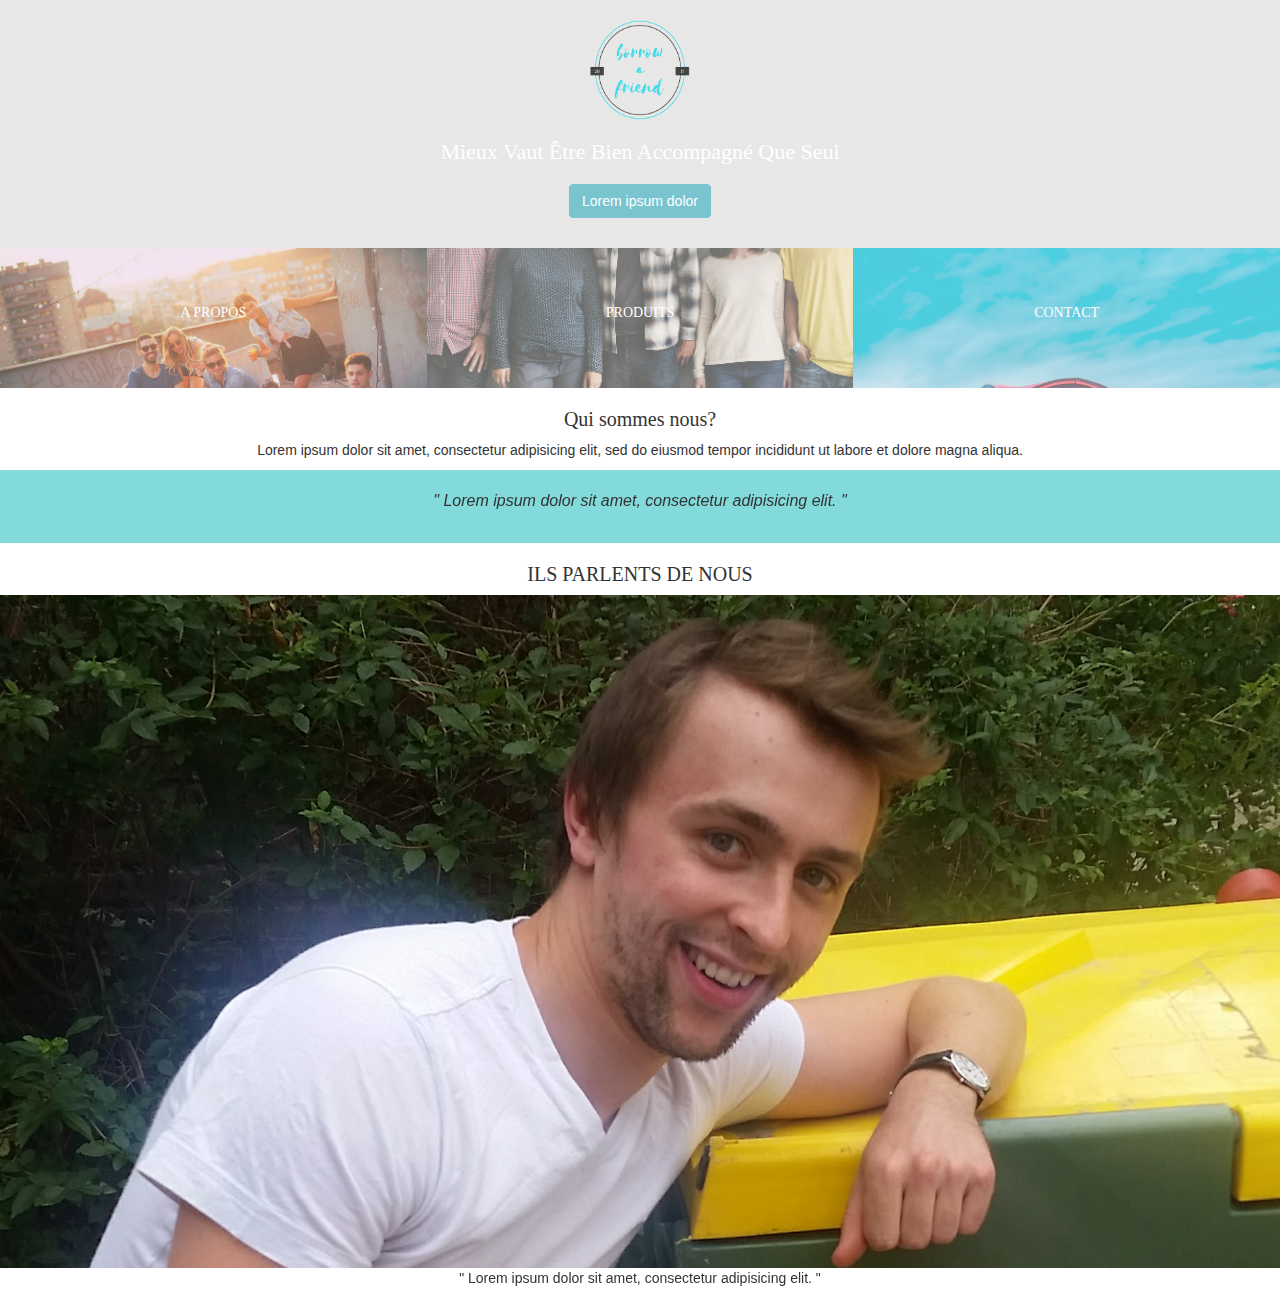
==== commit f59a66c8: "To Do: Desktop Version" ====
--- a/index.html
+++ b/index.html
@@ -1,5 +1,6 @@
 <!DOCTYPE html>
 <html lang="en">
+
 <head>
   <meta charset="UTF-8">
   <meta name="viewport" content="width=device-width, initial-scale=1.0">
@@ -10,11 +11,109 @@
   <link rel="stylesheet" href="stylesheets/styles.css">
   <title>Borrow A Friend - Presentation</title>
 </head>
+
 <body>
 
+  <!-- Home  -->
 
+  <!-- Header -->
+  <div class="container-fluid" id="home">
+    <div class="row text-center" id="header">
+      <div class="logo">
+        <a href="#home"><img src="medias/images/logo-transp.png" alt="" class="img-responsive" id="logo"></a>
+      </div>
+      <h2>Mieux Vaut Être Bien Accompagné Que Seul</h2>
+      <a href="#produits" class="btn btn-primary">Lorem ipsum dolor</a>
+    </div>
+  </div>
 
+  <!-- Three Boxes -->
+  <div id="three-boxes">
+      <div id="presentation-box" style="flex: 1 1 0%;">
+        <p>A propos</p>
+        <div class="btn-container">
+          <a href="" class="btn btn-primary open">J'y vais!</a>
+        </div>
+      </div>
+      <div id="produits-box" style="flex: 1 1 0%;">
+        <p>Produits</p>
+        <div class="btn-container">
+          <a href="" class="btn btn-primary open">J'y vais!</a>
+        </div>
+      </div>
+      <div id="contact-box" style="flex: 1 1 0%;">
+        <p>Contact</p>
+        <div class="btn-container">
+          <a href="" class="btn btn-primary open">J'y vais!</a>
+        </div>
+      </div>
+  </div>
+
+  <!-- Presentation de l'entreprise -->
+  <div class="container-fluid text-center" id="presentation-row">
+    <h2>Qui sommes nous?</h2>
+    <p>Lorem ipsum dolor sit amet, consectetur adipisicing elit, sed do eiusmod tempor incididunt ut labore et dolore magna aliqua.</p>
+  </div>
+
+  <!-- Derniers Tweets -->
+  <div class="container-fluid text-center" id="last-tweets">
+    <div id="myCarousel" class="carousel slide" data-ride="carousel">
+
+      <div class="carousel-inner">
+        <div class="item active">
+          <p><i class="fa fa-twitter" aria-hidden="true"></i> " Lorem ipsum dolor sit amet, consectetur adipisicing elit. "</p>
+        </div>
+
+        <div class="item">
+          <p><i class="fa fa-twitter" aria-hidden="true"></i> " Lorem ipsum dolor sit amet, consectetur adipisicing elit. "</p>
+        </div>
+
+        <div class="item">
+          <p><i class="fa fa-twitter" aria-hidden="true"></i> " Lorem ipsum dolor sit amet, consectetur adipisicing elit. "</p>
+        </div>
+      </div>
+    </div>
+  </div>
+
+<!-- Derniers Avis -->
+<div class="text-center" id="last-advices">
+  <h3>ILS PARLENTS DE NOUS</h3>
+
+  <div id="myCarousel" class="carousel slide" data-ride="carousel">
+
+    <div class="carousel-inner" id="advice-slider">
+      <div class="item active">
+        <img class="img-responsive" src="medias/images/page-home/avis/avis1.jpg" alt="avis 1">
+        <p>" Lorem ipsum dolor sit amet, consectetur adipisicing elit. "</p>
+      </div>
+
+      <div class="item">
+        <img class="img-responsive" src="medias/images/page-home/avis/avis2.jpg" alt="avis 2">
+        <p>" Lorem ipsum dolor sit amet, consectetur adipisicing elit. "</p>
+      </div>
+
+      <div class="item">
+        <img class="img-responsive" src="medias/images/page-home/avis/avis3.jpg" alt="avis 3">
+        <p>" Lorem ipsum dolor sit amet, consectetur adipisicing elit. "</p>
+      </div>
+
+      <div class="item">
+        <img class="img-responsive" src="medias/images/page-home/avis/avis4.jpg" alt="avis 4">
+        <p>" Lorem ipsum dolor sit amet, consectetur adipisicing elit. "</p>
+      </div>
+
+      <div class="item">
+        <img class="img-responsive" src="medias/images/page-home/avis/match.jpg" alt="match">
+        <p>" Lorem ipsum dolor sit amet, consectetur adipisicing elit. "</p>
+      </div>
+
+    </div>
+  </div>
+
+</div>
   <script src="https://ajax.googleapis.com/ajax/libs/jquery/3.2.1/jquery.min.js"></script>
   <script src="./javascripts/bootstrap.min.js" type="text/javascript"></script>
+  <script src="code.js"></script>
 </body>
+
 </html>
--- a/stylesheets/styles.css
+++ b/stylesheets/styles.css
@@ -1,4 +1,146 @@
 @charset "UTF-8";
+/* line 6, ../sass/_home.scss */
+#header {
+  background-image: linear-gradient(black 0%, rgba(208, 208, 207, 0.5) 0%), url("../medias/images/page-home/home.jpg");
+  background-size: cover;
+  background-repeat: no-repeat;
+  padding-bottom: 30px;
+  font-family: "Droid Serif", serif;
+}
+/* line 12, ../sass/_home.scss */
+#header h2 {
+  font-size: 22px;
+  color: #fff;
+}
+/* line 17, ../sass/_home.scss */
+#header .logo {
+  display: flex;
+  justify-content: center;
+}
+/* line 21, ../sass/_home.scss */
+#header .logo #logo {
+  margin-top: 20px;
+  width: 100px;
+  height: 100px;
+}
+/* line 28, ../sass/_home.scss */
+#header .btn {
+  margin-top: 10px;
+  font-family: "Muli", sans-serif;
+}
+
+/* line 34, ../sass/_home.scss */
+.open {
+  transform: translateY(200%);
+}
+
+/* line 40, ../sass/_home.scss */
+#three-boxes {
+  display: flex;
+  margin: 0;
+}
+/* line 43, ../sass/_home.scss */
+#three-boxes p {
+  font-size: 14px;
+  text-transform: uppercase;
+  text-align: center;
+  color: #fff;
+  font-family: "selima";
+}
+/* line 52, ../sass/_home.scss */
+#three-boxes #presentation-box {
+  background-image: linear-gradient(black 0%, rgba(221, 221, 214, 0.35) 0%), url("../medias/images/page-home/presentation.jpg");
+  background-size: cover;
+  min-height: 10em;
+  display: flex;
+  align-items: center;
+  justify-content: center;
+  transition: flex 0.7s cubic-bezier(0.61, -0.19, 0.7, -0.11);
+  overflow: hidden;
+  position: relative;
+}
+/* line 64, ../sass/_home.scss */
+#three-boxes #produits-box {
+  background-image: linear-gradient(black 0%, rgba(221, 221, 214, 0.35) 0%), url("../medias/images/page-home/produits.jpg");
+  background-size: cover;
+  min-height: 10em;
+  display: flex;
+  align-items: center;
+  justify-content: center;
+  transition: flex 0.7s cubic-bezier(0.61, -0.19, 0.7, -0.11);
+  overflow: hidden;
+  position: relative;
+}
+/* line 76, ../sass/_home.scss */
+#three-boxes #contact-box {
+  background-image: linear-gradient(black 0%, rgba(221, 221, 214, 0.35) 0%), url("../medias/images/page-home/contact.jpg");
+  background-size: cover;
+  min-height: 10em;
+  display: flex;
+  align-items: center;
+  justify-content: center;
+  transition: flex 0.7s cubic-bezier(0.61, -0.19, 0.7, -0.11);
+  overflow: hidden;
+  position: relative;
+}
+
+/* line 88, ../sass/_home.scss */
+.btn-container {
+  position: absolute;
+  width: 100%;
+  height: 100%;
+  left: 0;
+  right: 0;
+  top: 0;
+  bottom: 0;
+  display: flex;
+  justify-content: center;
+  align-items: center;
+}
+/* line 99, ../sass/_home.scss */
+.btn-container .btn {
+  margin-top: 60%;
+  transition: transform 0.7s cubic-bezier(0.61, -0.19, 0.7, -0.11);
+  font-family: "Muli", sans-serif;
+}
+
+/* line 109, ../sass/_home.scss */
+#presentation-row {
+  font-family: "Muli", sans-serif;
+}
+/* line 111, ../sass/_home.scss */
+#presentation-row h2 {
+  font-size: 20px;
+  font-family: "Droid Serif", serif;
+}
+
+/* line 118, ../sass/_home.scss */
+#last-tweets {
+  background-color: rgba(24, 187, 187, 0.54);
+  padding: 20px 0;
+  font-family: "Muli", sans-serif;
+}
+/* line 122, ../sass/_home.scss */
+#last-tweets .fa-twitter {
+  color: #1da1f2;
+}
+/* line 125, ../sass/_home.scss */
+#last-tweets p {
+  font-size: 16px;
+  font-style: italic;
+}
+
+/* line 134, ../sass/_home.scss */
+#last-advices h3 {
+  font-size: 20px;
+  font-family: "Droid Serif", serif;
+}
+/* line 138, ../sass/_home.scss */
+#last-advices p {
+  font-size: 14px;
+  font-family: "Muli", sans-serif;
+}
+
 /* line 5, ../sass/_presentation.scss */
 .round {
   border-radius: 50%;
@@ -16,22 +158,17 @@
   text-transform: uppercase;
 }
 
-/* line 18, ../sass/_contact.scss */
-#Tcheny {
-  font-family: "Droid Serif", serif;
-}
-
-/* line 21, ../sass/_contact.scss */
+/* line 22, ../sass/_contact.scss */
 .navbar {
   padding: 20px 0;
 }
-/* line 23, ../sass/_contact.scss */
+/* line 24, ../sass/_contact.scss */
 .navbar img {
-  margin-left: 60px;
+  margin-left: 50px;
   width: 70px;
   height: 70px;
 }
-/* line 27, ../sass/_contact.scss */
+/* line 28, ../sass/_contact.scss */
 .navbar li a {
   margin-top: 10px;
   margin-right: 40px;
@@ -40,11 +177,36 @@
   color: #43D8E5;
 }
 
-/* line 33, ../sass/_contact.scss */
-.titlecontact {
-  font-family: "Muli", sans-serif;
-  font-size: 30px;
+/* line 34, ../sass/_contact.scss */
+#Tcheny {
+  font-family: "Droid Serif", serif;
+  font-size: 15px;
   color: #323333;
+}
+/* line 36, ../sass/_contact.scss */
+#Tcheny .titlecontact {
+  padding-bottom: 50px;
+  font-family: "selima";
+  font-size: 50px;
+  color: #323333;
+}
+/* line 40, ../sass/_contact.scss */
+#Tcheny .formulaire {
+  text-align: center;
+}
+/* line 42, ../sass/_contact.scss */
+#Tcheny .formulaire .formline {
+  margin-bottom: 11px;
+  text-align: left;
+}
+/* line 46, ../sass/_contact.scss */
+#Tcheny .formulaire .btn-custom {
+  background-color: #43D8E5;
+  color: #fff;
+}
+/* line 52, ../sass/_contact.scss */
+#Tcheny span {
+  color: #C52222;
 }
 
 @font-face {
@@ -67,19 +229,19 @@
  * Licensed under MIT (https://github.com/twbs/bootstrap/blob/master/LICENSE)
  */
 /*! normalize.css v3.0.3 | MIT License | github.com/necolas/normalize.css */
-/* line 9, ../../../../../var/lib/gems/2.3.0/gems/bootstrap-sass-3.3.7/assets/stylesheets/bootstrap/_normalize.scss */
+/* line 9, ../../../../../../../../var/lib/gems/2.3.0/gems/bootstrap-sass-3.3.7/assets/stylesheets/bootstrap/_normalize.scss */
 html {
   font-family: sans-serif;
   -ms-text-size-adjust: 100%;
   -webkit-text-size-adjust: 100%;
 }
 
-/* line 19, ../../../../../var/lib/gems/2.3.0/gems/bootstrap-sass-3.3.7/assets/stylesheets/bootstrap/_normalize.scss */
+/* line 19, ../../../../../../../../var/lib/gems/2.3.0/gems/bootstrap-sass-3.3.7/assets/stylesheets/bootstrap/_normalize.scss */
 body {
   margin: 0;
 }
 
-/* line 33, ../../../../../var/lib/gems/2.3.0/gems/bootstrap-sass-3.3.7/assets/stylesheets/bootstrap/_normalize.scss */
+/* line 33, ../../../../../../../../var/lib/gems/2.3.0/gems/bootstrap-sass-3.3.7/assets/stylesheets/bootstrap/_normalize.scss */
 article,
 aside,
 details,
@@ -96,7 +258,7 @@
   display: block;
 }
 
-/* line 54, ../../../../../var/lib/gems/2.3.0/gems/bootstrap-sass-3.3.7/assets/stylesheets/bootstrap/_normalize.scss */
+/* line 54, ../../../../../../../../var/lib/gems/2.3.0/gems/bootstrap-sass-3.3.7/assets/stylesheets/bootstrap/_normalize.scss */
 audio,
 canvas,
 progress,
@@ -105,63 +267,63 @@
   vertical-align: baseline;
 }
 
-/* line 67, ../../../../../var/lib/gems/2.3.0/gems/bootstrap-sass-3.3.7/assets/stylesheets/bootstrap/_normalize.scss */
+/* line 67, ../../../../../../../../var/lib/gems/2.3.0/gems/bootstrap-sass-3.3.7/assets/stylesheets/bootstrap/_normalize.scss */
 audio:not([controls]) {
   display: none;
   height: 0;
 }
 
-/* line 77, ../../../../../var/lib/gems/2.3.0/gems/bootstrap-sass-3.3.7/assets/stylesheets/bootstrap/_normalize.scss */
+/* line 77, ../../../../../../../../var/lib/gems/2.3.0/gems/bootstrap-sass-3.3.7/assets/stylesheets/bootstrap/_normalize.scss */
 [hidden],
 template {
   display: none;
 }
 
-/* line 89, ../../../../../var/lib/gems/2.3.0/gems/bootstrap-sass-3.3.7/assets/stylesheets/bootstrap/_normalize.scss */
+/* line 89, ../../../../../../../../var/lib/gems/2.3.0/gems/bootstrap-sass-3.3.7/assets/stylesheets/bootstrap/_normalize.scss */
 a {
   background-color: transparent;
 }
 
-/* line 98, ../../../../../var/lib/gems/2.3.0/gems/bootstrap-sass-3.3.7/assets/stylesheets/bootstrap/_normalize.scss */
+/* line 98, ../../../../../../../../var/lib/gems/2.3.0/gems/bootstrap-sass-3.3.7/assets/stylesheets/bootstrap/_normalize.scss */
 a:active,
 a:hover {
   outline: 0;
 }
 
-/* line 110, ../../../../../var/lib/gems/2.3.0/gems/bootstrap-sass-3.3.7/assets/stylesheets/bootstrap/_normalize.scss */
+/* line 110, ../../../../../../../../var/lib/gems/2.3.0/gems/bootstrap-sass-3.3.7/assets/stylesheets/bootstrap/_normalize.scss */
 abbr[title] {
   border-bottom: 1px dotted;
 }
 
-/* line 118, ../../../../../var/lib/gems/2.3.0/gems/bootstrap-sass-3.3.7/assets/stylesheets/bootstrap/_normalize.scss */
+/* line 118, ../../../../../../../../var/lib/gems/2.3.0/gems/bootstrap-sass-3.3.7/assets/stylesheets/bootstrap/_normalize.scss */
 b,
 strong {
   font-weight: bold;
 }
 
-/* line 127, ../../../../../var/lib/gems/2.3.0/gems/bootstrap-sass-3.3.7/assets/stylesheets/bootstrap/_normalize.scss */
+/* line 127, ../../../../../../../../var/lib/gems/2.3.0/gems/bootstrap-sass-3.3.7/assets/stylesheets/bootstrap/_normalize.scss */
 dfn {
   font-style: italic;
 }
 
-/* line 136, ../../../../../var/lib/gems/2.3.0/gems/bootstrap-sass-3.3.7/assets/stylesheets/bootstrap/_normalize.scss */
+/* line 136, ../../../../../../../../var/lib/gems/2.3.0/gems/bootstrap-sass-3.3.7/assets/stylesheets/bootstrap/_normalize.scss */
 h1 {
   font-size: 2em;
   margin: 0.67em 0;
 }
 
-/* line 145, ../../../../../var/lib/gems/2.3.0/gems/bootstrap-sass-3.3.7/assets/stylesheets/bootstrap/_normalize.scss */
+/* line 145, ../../../../../../../../var/lib/gems/2.3.0/gems/bootstrap-sass-3.3.7/assets/stylesheets/bootstrap/_normalize.scss */
 mark {
   background: #ff0;
   color: #000;
 }
 
-/* line 154, ../../../../../var/lib/gems/2.3.0/gems/bootstrap-sass-3.3.7/assets/stylesheets/bootstrap/_normalize.scss */
+/* line 154, ../../../../../../../../var/lib/gems/2.3.0/gems/bootstrap-sass-3.3.7/assets/stylesheets/bootstrap/_normalize.scss */
 small {
   font-size: 80%;
 }
 
-/* line 162, ../../../../../var/lib/gems/2.3.0/gems/bootstrap-sass-3.3.7/assets/stylesheets/bootstrap/_normalize.scss */
+/* line 162, ../../../../../../../../var/lib/gems/2.3.0/gems/bootstrap-sass-3.3.7/assets/stylesheets/bootstrap/_normalize.scss */
 sub,
 sup {
   font-size: 75%;
@@ -170,43 +332,43 @@
   vertical-align: baseline;
 }
 
-/* line 170, ../../../../../var/lib/gems/2.3.0/gems/bootstrap-sass-3.3.7/assets/stylesheets/bootstrap/_normalize.scss */
+/* line 170, ../../../../../../../../var/lib/gems/2.3.0/gems/bootstrap-sass-3.3.7/assets/stylesheets/bootstrap/_normalize.scss */
 sup {
   top: -0.5em;
 }
 
-/* line 174, ../../../../../var/lib/gems/2.3.0/gems/bootstrap-sass-3.3.7/assets/stylesheets/bootstrap/_normalize.scss */
+/* line 174, ../../../../../../../../var/lib/gems/2.3.0/gems/bootstrap-sass-3.3.7/assets/stylesheets/bootstrap/_normalize.scss */
 sub {
   bottom: -0.25em;
 }
 
-/* line 185, ../../../../../var/lib/gems/2.3.0/gems/bootstrap-sass-3.3.7/assets/stylesheets/bootstrap/_normalize.scss */
+/* line 185, ../../../../../../../../var/lib/gems/2.3.0/gems/bootstrap-sass-3.3.7/assets/stylesheets/bootstrap/_normalize.scss */
 img {
   border: 0;
 }
 
-/* line 193, ../../../../../var/lib/gems/2.3.0/gems/bootstrap-sass-3.3.7/assets/stylesheets/bootstrap/_normalize.scss */
+/* line 193, ../../../../../../../../var/lib/gems/2.3.0/gems/bootstrap-sass-3.3.7/assets/stylesheets/bootstrap/_normalize.scss */
 svg:not(:root) {
   overflow: hidden;
 }
 
-/* line 204, ../../../../../var/lib/gems/2.3.0/gems/bootstrap-sass-3.3.7/assets/stylesheets/bootstrap/_normalize.scss */
+/* line 204, ../../../../../../../../var/lib/gems/2.3.0/gems/bootstrap-sass-3.3.7/assets/stylesheets/bootstrap/_normalize.scss */
 figure {
   margin: 1em 40px;
 }
 
-/* line 212, ../../../../../var/lib/gems/2.3.0/gems/bootstrap-sass-3.3.7/assets/stylesheets/bootstrap/_normalize.scss */
+/* line 212, ../../../../../../../../var/lib/gems/2.3.0/gems/bootstrap-sass-3.3.7/assets/stylesheets/bootstrap/_normalize.scss */
 hr {
   box-sizing: content-box;
   height: 0;
 }
 
-/* line 221, ../../../../../var/lib/gems/2.3.0/gems/bootstrap-sass-3.3.7/assets/stylesheets/bootstrap/_normalize.scss */
+/* line 221, ../../../../../../../../var/lib/gems/2.3.0/gems/bootstrap-sass-3.3.7/assets/stylesheets/bootstrap/_normalize.scss */
 pre {
   overflow: auto;
 }
 
-/* line 229, ../../../../../var/lib/gems/2.3.0/gems/bootstrap-sass-3.3.7/assets/stylesheets/bootstrap/_normalize.scss */
+/* line 229, ../../../../../../../../var/lib/gems/2.3.0/gems/bootstrap-sass-3.3.7/assets/stylesheets/bootstrap/_normalize.scss */
 code,
 kbd,
 pre,
@@ -215,7 +377,7 @@
   font-size: 1em;
 }
 
-/* line 252, ../../../../../var/lib/gems/2.3.0/gems/bootstrap-sass-3.3.7/assets/stylesheets/bootstrap/_normalize.scss */
+/* line 252, ../../../../../../../../var/lib/gems/2.3.0/gems/bootstrap-sass-3.3.7/assets/stylesheets/bootstrap/_normalize.scss */
 button,
 input,
 optgroup,
@@ -226,18 +388,18 @@
   margin: 0;
 }
 
-/* line 266, ../../../../../var/lib/gems/2.3.0/gems/bootstrap-sass-3.3.7/assets/stylesheets/bootstrap/_normalize.scss */
+/* line 266, ../../../../../../../../var/lib/gems/2.3.0/gems/bootstrap-sass-3.3.7/assets/stylesheets/bootstrap/_normalize.scss */
 button {
   overflow: visible;
 }
 
-/* line 277, ../../../../../var/lib/gems/2.3.0/gems/bootstrap-sass-3.3.7/assets/stylesheets/bootstrap/_normalize.scss */
+/* line 277, ../../../../../../../../var/lib/gems/2.3.0/gems/bootstrap-sass-3.3.7/assets/stylesheets/bootstrap/_normalize.scss */
 button,
 select {
   text-transform: none;
 }
 
-/* line 290, ../../../../../var/lib/gems/2.3.0/gems/bootstrap-sass-3.3.7/assets/stylesheets/bootstrap/_normalize.scss */
+/* line 290, ../../../../../../../../var/lib/gems/2.3.0/gems/bootstrap-sass-3.3.7/assets/stylesheets/bootstrap/_normalize.scss */
 button,
 html input[type="button"],
 input[type="reset"],
@@ -246,79 +408,79 @@
   cursor: pointer;
 }
 
-/* line 302, ../../../../../var/lib/gems/2.3.0/gems/bootstrap-sass-3.3.7/assets/stylesheets/bootstrap/_normalize.scss */
+/* line 302, ../../../../../../../../var/lib/gems/2.3.0/gems/bootstrap-sass-3.3.7/assets/stylesheets/bootstrap/_normalize.scss */
 button[disabled],
 html input[disabled] {
   cursor: default;
 }
 
-/* line 311, ../../../../../var/lib/gems/2.3.0/gems/bootstrap-sass-3.3.7/assets/stylesheets/bootstrap/_normalize.scss */
+/* line 311, ../../../../../../../../var/lib/gems/2.3.0/gems/bootstrap-sass-3.3.7/assets/stylesheets/bootstrap/_normalize.scss */
 button::-moz-focus-inner,
 input::-moz-focus-inner {
   border: 0;
   padding: 0;
 }
 
-/* line 322, ../../../../../var/lib/gems/2.3.0/gems/bootstrap-sass-3.3.7/assets/stylesheets/bootstrap/_normalize.scss */
+/* line 322, ../../../../../../../../var/lib/gems/2.3.0/gems/bootstrap-sass-3.3.7/assets/stylesheets/bootstrap/_normalize.scss */
 input {
   line-height: normal;
 }
 
-/* line 334, ../../../../../var/lib/gems/2.3.0/gems/bootstrap-sass-3.3.7/assets/stylesheets/bootstrap/_normalize.scss */
+/* line 334, ../../../../../../../../var/lib/gems/2.3.0/gems/bootstrap-sass-3.3.7/assets/stylesheets/bootstrap/_normalize.scss */
 input[type="checkbox"],
 input[type="radio"] {
   box-sizing: border-box;
   padding: 0;
 }
 
-/* line 346, ../../../../../var/lib/gems/2.3.0/gems/bootstrap-sass-3.3.7/assets/stylesheets/bootstrap/_normalize.scss */
+/* line 346, ../../../../../../../../var/lib/gems/2.3.0/gems/bootstrap-sass-3.3.7/assets/stylesheets/bootstrap/_normalize.scss */
 input[type="number"]::-webkit-inner-spin-button,
 input[type="number"]::-webkit-outer-spin-button {
   height: auto;
 }
 
-/* line 356, ../../../../../var/lib/gems/2.3.0/gems/bootstrap-sass-3.3.7/assets/stylesheets/bootstrap/_normalize.scss */
+/* line 356, ../../../../../../../../var/lib/gems/2.3.0/gems/bootstrap-sass-3.3.7/assets/stylesheets/bootstrap/_normalize.scss */
 input[type="search"] {
   -webkit-appearance: textfield;
   box-sizing: content-box;
 }
 
-/* line 367, ../../../../../var/lib/gems/2.3.0/gems/bootstrap-sass-3.3.7/assets/stylesheets/bootstrap/_normalize.scss */
+/* line 367, ../../../../../../../../var/lib/gems/2.3.0/gems/bootstrap-sass-3.3.7/assets/stylesheets/bootstrap/_normalize.scss */
 input[type="search"]::-webkit-search-cancel-button,
 input[type="search"]::-webkit-search-decoration {
   -webkit-appearance: none;
 }
 
-/* line 376, ../../../../../var/lib/gems/2.3.0/gems/bootstrap-sass-3.3.7/assets/stylesheets/bootstrap/_normalize.scss */
+/* line 376, ../../../../../../../../var/lib/gems/2.3.0/gems/bootstrap-sass-3.3.7/assets/stylesheets/bootstrap/_normalize.scss */
 fieldset {
   border: 1px solid #c0c0c0;
   margin: 0 2px;
   padding: 0.35em 0.625em 0.75em;
 }
 
-/* line 387, ../../../../../var/lib/gems/2.3.0/gems/bootstrap-sass-3.3.7/assets/stylesheets/bootstrap/_normalize.scss */
+/* line 387, ../../../../../../../../var/lib/gems/2.3.0/gems/bootstrap-sass-3.3.7/assets/stylesheets/bootstrap/_normalize.scss */
 legend {
   border: 0;
   padding: 0;
 }
 
-/* line 396, ../../../../../var/lib/gems/2.3.0/gems/bootstrap-sass-3.3.7/assets/stylesheets/bootstrap/_normalize.scss */
+/* line 396, ../../../../../../../../var/lib/gems/2.3.0/gems/bootstrap-sass-3.3.7/assets/stylesheets/bootstrap/_normalize.scss */
 textarea {
   overflow: auto;
 }
 
-/* line 405, ../../../../../var/lib/gems/2.3.0/gems/bootstrap-sass-3.3.7/assets/stylesheets/bootstrap/_normalize.scss */
+/* line 405, ../../../../../../../../var/lib/gems/2.3.0/gems/bootstrap-sass-3.3.7/assets/stylesheets/bootstrap/_normalize.scss */
 optgroup {
   font-weight: bold;
 }
 
-/* line 416, ../../../../../var/lib/gems/2.3.0/gems/bootstrap-sass-3.3.7/assets/stylesheets/bootstrap/_normalize.scss */
+/* line 416, ../../../../../../../../var/lib/gems/2.3.0/gems/bootstrap-sass-3.3.7/assets/stylesheets/bootstrap/_normalize.scss */
 table {
   border-collapse: collapse;
   border-spacing: 0;
 }
 
-/* line 421, ../../../../../var/lib/gems/2.3.0/gems/bootstrap-sass-3.3.7/assets/stylesheets/bootstrap/_normalize.scss */
+/* line 421, ../../../../../../../../var/lib/gems/2.3.0/gems/bootstrap-sass-3.3.7/assets/stylesheets/bootstrap/_normalize.scss */
 td,
 th {
   padding: 0;
@@ -326,7 +488,7 @@
 
 /*! Source: https://github.com/h5bp/html5-boilerplate/blob/master/src/css/main.css */
 @media print {
-  /* line 9, ../../../../../var/lib/gems/2.3.0/gems/bootstrap-sass-3.3.7/assets/stylesheets/bootstrap/_print.scss */
+  /* line 9, ../../../../../../../../var/lib/gems/2.3.0/gems/bootstrap-sass-3.3.7/assets/stylesheets/bootstrap/_print.scss */
   *,
   *:before,
   *:after {
@@ -336,52 +498,52 @@
     text-shadow: none !important;
   }
 
-  /* line 18, ../../../../../var/lib/gems/2.3.0/gems/bootstrap-sass-3.3.7/assets/stylesheets/bootstrap/_print.scss */
+  /* line 18, ../../../../../../../../var/lib/gems/2.3.0/gems/bootstrap-sass-3.3.7/assets/stylesheets/bootstrap/_print.scss */
   a,
   a:visited {
     text-decoration: underline;
   }
 
-  /* line 23, ../../../../../var/lib/gems/2.3.0/gems/bootstrap-sass-3.3.7/assets/stylesheets/bootstrap/_print.scss */
+  /* line 23, ../../../../../../../../var/lib/gems/2.3.0/gems/bootstrap-sass-3.3.7/assets/stylesheets/bootstrap/_print.scss */
   a[href]:after {
     content: " (" attr(href) ")";
   }
 
-  /* line 27, ../../../../../var/lib/gems/2.3.0/gems/bootstrap-sass-3.3.7/assets/stylesheets/bootstrap/_print.scss */
+  /* line 27, ../../../../../../../../var/lib/gems/2.3.0/gems/bootstrap-sass-3.3.7/assets/stylesheets/bootstrap/_print.scss */
   abbr[title]:after {
     content: " (" attr(title) ")";
   }
 
-  /* line 33, ../../../../../var/lib/gems/2.3.0/gems/bootstrap-sass-3.3.7/assets/stylesheets/bootstrap/_print.scss */
+  /* line 33, ../../../../../../../../var/lib/gems/2.3.0/gems/bootstrap-sass-3.3.7/assets/stylesheets/bootstrap/_print.scss */
   a[href^="#"]:after,
   a[href^="javascript:"]:after {
     content: "";
   }
 
-  /* line 38, ../../../../../var/lib/gems/2.3.0/gems/bootstrap-sass-3.3.7/assets/stylesheets/bootstrap/_print.scss */
+  /* line 38, ../../../../../../../../var/lib/gems/2.3.0/gems/bootstrap-sass-3.3.7/assets/stylesheets/bootstrap/_print.scss */
   pre,
   blockquote {
     border: 1px solid #999;
     page-break-inside: avoid;
   }
 
-  /* line 44, ../../../../../var/lib/gems/2.3.0/gems/bootstrap-sass-3.3.7/assets/stylesheets/bootstrap/_print.scss */
+  /* line 44, ../../../../../../../../var/lib/gems/2.3.0/gems/bootstrap-sass-3.3.7/assets/stylesheets/bootstrap/_print.scss */
   thead {
     display: table-header-group;
   }
 
-  /* line 48, ../../../../../var/lib/gems/2.3.0/gems/bootstrap-sass-3.3.7/assets/stylesheets/bootstrap/_print.scss */
+  /* line 48, ../../../../../../../../var/lib/gems/2.3.0/gems/bootstrap-sass-3.3.7/assets/stylesheets/bootstrap/_print.scss */
   tr,
   img {
     page-break-inside: avoid;
   }
 
-  /* line 53, ../../../../../var/lib/gems/2.3.0/gems/bootstrap-sass-3.3.7/assets/stylesheets/bootstrap/_print.scss */
+  /* line 53, ../../../../../../../../var/lib/gems/2.3.0/gems/bootstrap-sass-3.3.7/assets/stylesheets/bootstrap/_print.scss */
   img {
     max-width: 100% !important;
   }
 
-  /* line 57, ../../../../../var/lib/gems/2.3.0/gems/bootstrap-sass-3.3.7/assets/stylesheets/bootstrap/_print.scss */
+  /* line 57, ../../../../../../../../var/lib/gems/2.3.0/gems/bootstrap-sass-3.3.7/assets/stylesheets/bootstrap/_print.scss */
   p,
   h2,
   h3 {
@@ -389,39 +551,39 @@
     widows: 3;
   }
 
-  /* line 64, ../../../../../var/lib/gems/2.3.0/gems/bootstrap-sass-3.3.7/assets/stylesheets/bootstrap/_print.scss */
+  /* line 64, ../../../../../../../../var/lib/gems/2.3.0/gems/bootstrap-sass-3.3.7/assets/stylesheets/bootstrap/_print.scss */
   h2,
   h3 {
     page-break-after: avoid;
   }
 
-  /* line 72, ../../../../../var/lib/gems/2.3.0/gems/bootstrap-sass-3.3.7/assets/stylesheets/bootstrap/_print.scss */
+  /* line 72, ../../../../../../../../var/lib/gems/2.3.0/gems/bootstrap-sass-3.3.7/assets/stylesheets/bootstrap/_print.scss */
   .navbar {
     display: none;
   }
 
-  /* line 77, ../../../../../var/lib/gems/2.3.0/gems/bootstrap-sass-3.3.7/assets/stylesheets/bootstrap/_print.scss */
+  /* line 77, ../../../../../../../../var/lib/gems/2.3.0/gems/bootstrap-sass-3.3.7/assets/stylesheets/bootstrap/_print.scss */
   .btn > .caret,
   .dropup > .btn > .caret {
     border-top-color: #000 !important;
   }
 
-  /* line 81, ../../../../../var/lib/gems/2.3.0/gems/bootstrap-sass-3.3.7/assets/stylesheets/bootstrap/_print.scss */
+  /* line 81, ../../../../../../../../var/lib/gems/2.3.0/gems/bootstrap-sass-3.3.7/assets/stylesheets/bootstrap/_print.scss */
   .label {
     border: 1px solid #000;
   }
 
-  /* line 85, ../../../../../var/lib/gems/2.3.0/gems/bootstrap-sass-3.3.7/assets/stylesheets/bootstrap/_print.scss */
+  /* line 85, ../../../../../../../../var/lib/gems/2.3.0/gems/bootstrap-sass-3.3.7/assets/stylesheets/bootstrap/_print.scss */
   .table {
     border-collapse: collapse !important;
   }
-  /* line 88, ../../../../../var/lib/gems/2.3.0/gems/bootstrap-sass-3.3.7/assets/stylesheets/bootstrap/_print.scss */
+  /* line 88, ../../../../../../../../var/lib/gems/2.3.0/gems/bootstrap-sass-3.3.7/assets/stylesheets/bootstrap/_print.scss */
   .table td,
   .table th {
     background-color: #fff !important;
   }
 
-  /* line 94, ../../../../../var/lib/gems/2.3.0/gems/bootstrap-sass-3.3.7/assets/stylesheets/bootstrap/_print.scss */
+  /* line 94, ../../../../../../../../var/lib/gems/2.3.0/gems/bootstrap-sass-3.3.7/assets/stylesheets/bootstrap/_print.scss */
   .table-bordered th,
   .table-bordered td {
     border: 1px solid #ddd !important;
@@ -429,10 +591,10 @@
 }
 @font-face {
   font-family: 'Glyphicons Halflings';
-  src: url(../fonts/bootstrap/glyphicons-halflings-regular.eot?1501686351);
-  src: url(../fonts/bootstrap/glyphicons-halflings-regular.eot?&1501686351#iefix) format("embedded-opentype"), url(../fonts/bootstrap/glyphicons-halflings-regular.woff2?1501686351) format("woff2"), url(../fonts/bootstrap/glyphicons-halflings-regular.woff?1501686351) format("woff"), url(../fonts/bootstrap/glyphicons-halflings-regular.ttf?1501686351) format("truetype"), url(../fonts/bootstrap/glyphicons-halflings-regular.svg?1501686351#glyphicons_halflingsregular) format("svg");
-}
-/* line 24, ../../../../../var/lib/gems/2.3.0/gems/bootstrap-sass-3.3.7/assets/stylesheets/bootstrap/_glyphicons.scss */
+  src: url(../fonts/bootstrap/glyphicons-halflings-regular.eot?1501686355);
+  src: url(../fonts/bootstrap/glyphicons-halflings-regular.eot?&1501686355#iefix) format("embedded-opentype"), url(../fonts/bootstrap/glyphicons-halflings-regular.woff2?1501686355) format("woff2"), url(../fonts/bootstrap/glyphicons-halflings-regular.woff?1501686355) format("woff"), url(../fonts/bootstrap/glyphicons-halflings-regular.ttf?1501686355) format("truetype"), url(../fonts/bootstrap/glyphicons-halflings-regular.svg?1501686355#glyphicons_halflingsregular) format("svg");
+}
+/* line 24, ../../../../../../../../var/lib/gems/2.3.0/gems/bootstrap-sass-3.3.7/assets/stylesheets/bootstrap/_glyphicons.scss */
 .glyphicon {
   position: relative;
   top: 1px;
@@ -445,1325 +607,1325 @@
   -moz-osx-font-smoothing: grayscale;
 }
 
-/* line 37, ../../../../../var/lib/gems/2.3.0/gems/bootstrap-sass-3.3.7/assets/stylesheets/bootstrap/_glyphicons.scss */
+/* line 37, ../../../../../../../../var/lib/gems/2.3.0/gems/bootstrap-sass-3.3.7/assets/stylesheets/bootstrap/_glyphicons.scss */
 .glyphicon-asterisk:before {
   content: "\002a";
 }
 
-/* line 38, ../../../../../var/lib/gems/2.3.0/gems/bootstrap-sass-3.3.7/assets/stylesheets/bootstrap/_glyphicons.scss */
+/* line 38, ../../../../../../../../var/lib/gems/2.3.0/gems/bootstrap-sass-3.3.7/assets/stylesheets/bootstrap/_glyphicons.scss */
 .glyphicon-plus:before {
   content: "\002b";
 }
 
-/* line 40, ../../../../../var/lib/gems/2.3.0/gems/bootstrap-sass-3.3.7/assets/stylesheets/bootstrap/_glyphicons.scss */
+/* line 40, ../../../../../../../../var/lib/gems/2.3.0/gems/bootstrap-sass-3.3.7/assets/stylesheets/bootstrap/_glyphicons.scss */
 .glyphicon-euro:before,
 .glyphicon-eur:before {
   content: "\20ac";
 }
 
-/* line 41, ../../../../../var/lib/gems/2.3.0/gems/bootstrap-sass-3.3.7/assets/stylesheets/bootstrap/_glyphicons.scss */
+/* line 41, ../../../../../../../../var/lib/gems/2.3.0/gems/bootstrap-sass-3.3.7/assets/stylesheets/bootstrap/_glyphicons.scss */
 .glyphicon-minus:before {
   content: "\2212";
 }
 
-/* line 42, ../../../../../var/lib/gems/2.3.0/gems/bootstrap-sass-3.3.7/assets/stylesheets/bootstrap/_glyphicons.scss */
+/* line 42, ../../../../../../../../var/lib/gems/2.3.0/gems/bootstrap-sass-3.3.7/assets/stylesheets/bootstrap/_glyphicons.scss */
 .glyphicon-cloud:before {
   content: "\2601";
 }
 
-/* line 43, ../../../../../var/lib/gems/2.3.0/gems/bootstrap-sass-3.3.7/assets/stylesheets/bootstrap/_glyphicons.scss */
+/* line 43, ../../../../../../../../var/lib/gems/2.3.0/gems/bootstrap-sass-3.3.7/assets/stylesheets/bootstrap/_glyphicons.scss */
 .glyphicon-envelope:before {
   content: "\2709";
 }
 
-/* line 44, ../../../../../var/lib/gems/2.3.0/gems/bootstrap-sass-3.3.7/assets/stylesheets/bootstrap/_glyphicons.scss */
+/* line 44, ../../../../../../../../var/lib/gems/2.3.0/gems/bootstrap-sass-3.3.7/assets/stylesheets/bootstrap/_glyphicons.scss */
 .glyphicon-pencil:before {
   content: "\270f";
 }
 
-/* line 45, ../../../../../var/lib/gems/2.3.0/gems/bootstrap-sass-3.3.7/assets/stylesheets/bootstrap/_glyphicons.scss */
+/* line 45, ../../../../../../../../var/lib/gems/2.3.0/gems/bootstrap-sass-3.3.7/assets/stylesheets/bootstrap/_glyphicons.scss */
 .glyphicon-glass:before {
   content: "\e001";
 }
 
-/* line 46, ../../../../../var/lib/gems/2.3.0/gems/bootstrap-sass-3.3.7/assets/stylesheets/bootstrap/_glyphicons.scss */
+/* line 46, ../../../../../../../../var/lib/gems/2.3.0/gems/bootstrap-sass-3.3.7/assets/stylesheets/bootstrap/_glyphicons.scss */
 .glyphicon-music:before {
   content: "\e002";
 }
 
-/* line 47, ../../../../../var/lib/gems/2.3.0/gems/bootstrap-sass-3.3.7/assets/stylesheets/bootstrap/_glyphicons.scss */
+/* line 47, ../../../../../../../../var/lib/gems/2.3.0/gems/bootstrap-sass-3.3.7/assets/stylesheets/bootstrap/_glyphicons.scss */
 .glyphicon-search:before {
   content: "\e003";
 }
 
-/* line 48, ../../../../../var/lib/gems/2.3.0/gems/bootstrap-sass-3.3.7/assets/stylesheets/bootstrap/_glyphicons.scss */
+/* line 48, ../../../../../../../../var/lib/gems/2.3.0/gems/bootstrap-sass-3.3.7/assets/stylesheets/bootstrap/_glyphicons.scss */
 .glyphicon-heart:before {
   content: "\e005";
 }
 
-/* line 49, ../../../../../var/lib/gems/2.3.0/gems/bootstrap-sass-3.3.7/assets/stylesheets/bootstrap/_glyphicons.scss */
+/* line 49, ../../../../../../../../var/lib/gems/2.3.0/gems/bootstrap-sass-3.3.7/assets/stylesheets/bootstrap/_glyphicons.scss */
 .glyphicon-star:before {
   content: "\e006";
 }
 
-/* line 50, ../../../../../var/lib/gems/2.3.0/gems/bootstrap-sass-3.3.7/assets/stylesheets/bootstrap/_glyphicons.scss */
+/* line 50, ../../../../../../../../var/lib/gems/2.3.0/gems/bootstrap-sass-3.3.7/assets/stylesheets/bootstrap/_glyphicons.scss */
 .glyphicon-star-empty:before {
   content: "\e007";
 }
 
-/* line 51, ../../../../../var/lib/gems/2.3.0/gems/bootstrap-sass-3.3.7/assets/stylesheets/bootstrap/_glyphicons.scss */
+/* line 51, ../../../../../../../../var/lib/gems/2.3.0/gems/bootstrap-sass-3.3.7/assets/stylesheets/bootstrap/_glyphicons.scss */
 .glyphicon-user:before {
   content: "\e008";
 }
 
-/* line 52, ../../../../../var/lib/gems/2.3.0/gems/bootstrap-sass-3.3.7/assets/stylesheets/bootstrap/_glyphicons.scss */
+/* line 52, ../../../../../../../../var/lib/gems/2.3.0/gems/bootstrap-sass-3.3.7/assets/stylesheets/bootstrap/_glyphicons.scss */
 .glyphicon-film:before {
   content: "\e009";
 }
 
-/* line 53, ../../../../../var/lib/gems/2.3.0/gems/bootstrap-sass-3.3.7/assets/stylesheets/bootstrap/_glyphicons.scss */
+/* line 53, ../../../../../../../../var/lib/gems/2.3.0/gems/bootstrap-sass-3.3.7/assets/stylesheets/bootstrap/_glyphicons.scss */
 .glyphicon-th-large:before {
   content: "\e010";
 }
 
-/* line 54, ../../../../../var/lib/gems/2.3.0/gems/bootstrap-sass-3.3.7/assets/stylesheets/bootstrap/_glyphicons.scss */
+/* line 54, ../../../../../../../../var/lib/gems/2.3.0/gems/bootstrap-sass-3.3.7/assets/stylesheets/bootstrap/_glyphicons.scss */
 .glyphicon-th:before {
   content: "\e011";
 }
 
-/* line 55, ../../../../../var/lib/gems/2.3.0/gems/bootstrap-sass-3.3.7/assets/stylesheets/bootstrap/_glyphicons.scss */
+/* line 55, ../../../../../../../../var/lib/gems/2.3.0/gems/bootstrap-sass-3.3.7/assets/stylesheets/bootstrap/_glyphicons.scss */
 .glyphicon-th-list:before {
   content: "\e012";
 }
 
-/* line 56, ../../../../../var/lib/gems/2.3.0/gems/bootstrap-sass-3.3.7/assets/stylesheets/bootstrap/_glyphicons.scss */
+/* line 56, ../../../../../../../../var/lib/gems/2.3.0/gems/bootstrap-sass-3.3.7/assets/stylesheets/bootstrap/_glyphicons.scss */
 .glyphicon-ok:before {
   content: "\e013";
 }
 
-/* line 57, ../../../../../var/lib/gems/2.3.0/gems/bootstrap-sass-3.3.7/assets/stylesheets/bootstrap/_glyphicons.scss */
+/* line 57, ../../../../../../../../var/lib/gems/2.3.0/gems/bootstrap-sass-3.3.7/assets/stylesheets/bootstrap/_glyphicons.scss */
 .glyphicon-remove:before {
   content: "\e014";
 }
 
-/* line 58, ../../../../../var/lib/gems/2.3.0/gems/bootstrap-sass-3.3.7/assets/stylesheets/bootstrap/_glyphicons.scss */
+/* line 58, ../../../../../../../../var/lib/gems/2.3.0/gems/bootstrap-sass-3.3.7/assets/stylesheets/bootstrap/_glyphicons.scss */
 .glyphicon-zoom-in:before {
   content: "\e015";
 }
 
-/* line 59, ../../../../../var/lib/gems/2.3.0/gems/bootstrap-sass-3.3.7/assets/stylesheets/bootstrap/_glyphicons.scss */
+/* line 59, ../../../../../../../../var/lib/gems/2.3.0/gems/bootstrap-sass-3.3.7/assets/stylesheets/bootstrap/_glyphicons.scss */
 .glyphicon-zoom-out:before {
   content: "\e016";
 }
 
-/* line 60, ../../../../../var/lib/gems/2.3.0/gems/bootstrap-sass-3.3.7/assets/stylesheets/bootstrap/_glyphicons.scss */
+/* line 60, ../../../../../../../../var/lib/gems/2.3.0/gems/bootstrap-sass-3.3.7/assets/stylesheets/bootstrap/_glyphicons.scss */
 .glyphicon-off:before {
   content: "\e017";
 }
 
-/* line 61, ../../../../../var/lib/gems/2.3.0/gems/bootstrap-sass-3.3.7/assets/stylesheets/bootstrap/_glyphicons.scss */
+/* line 61, ../../../../../../../../var/lib/gems/2.3.0/gems/bootstrap-sass-3.3.7/assets/stylesheets/bootstrap/_glyphicons.scss */
 .glyphicon-signal:before {
   content: "\e018";
 }
 
-/* line 62, ../../../../../var/lib/gems/2.3.0/gems/bootstrap-sass-3.3.7/assets/stylesheets/bootstrap/_glyphicons.scss */
+/* line 62, ../../../../../../../../var/lib/gems/2.3.0/gems/bootstrap-sass-3.3.7/assets/stylesheets/bootstrap/_glyphicons.scss */
 .glyphicon-cog:before {
   content: "\e019";
 }
 
-/* line 63, ../../../../../var/lib/gems/2.3.0/gems/bootstrap-sass-3.3.7/assets/stylesheets/bootstrap/_glyphicons.scss */
+/* line 63, ../../../../../../../../var/lib/gems/2.3.0/gems/bootstrap-sass-3.3.7/assets/stylesheets/bootstrap/_glyphicons.scss */
 .glyphicon-trash:before {
   content: "\e020";
 }
 
-/* line 64, ../../../../../var/lib/gems/2.3.0/gems/bootstrap-sass-3.3.7/assets/stylesheets/bootstrap/_glyphicons.scss */
+/* line 64, ../../../../../../../../var/lib/gems/2.3.0/gems/bootstrap-sass-3.3.7/assets/stylesheets/bootstrap/_glyphicons.scss */
 .glyphicon-home:before {
   content: "\e021";
 }
 
-/* line 65, ../../../../../var/lib/gems/2.3.0/gems/bootstrap-sass-3.3.7/assets/stylesheets/bootstrap/_glyphicons.scss */
+/* line 65, ../../../../../../../../var/lib/gems/2.3.0/gems/bootstrap-sass-3.3.7/assets/stylesheets/bootstrap/_glyphicons.scss */
 .glyphicon-file:before {
   content: "\e022";
 }
 
-/* line 66, ../../../../../var/lib/gems/2.3.0/gems/bootstrap-sass-3.3.7/assets/stylesheets/bootstrap/_glyphicons.scss */
+/* line 66, ../../../../../../../../var/lib/gems/2.3.0/gems/bootstrap-sass-3.3.7/assets/stylesheets/bootstrap/_glyphicons.scss */
 .glyphicon-time:before {
   content: "\e023";
 }
 
-/* line 67, ../../../../../var/lib/gems/2.3.0/gems/bootstrap-sass-3.3.7/assets/stylesheets/bootstrap/_glyphicons.scss */
+/* line 67, ../../../../../../../../var/lib/gems/2.3.0/gems/bootstrap-sass-3.3.7/assets/stylesheets/bootstrap/_glyphicons.scss */
 .glyphicon-road:before {
   content: "\e024";
 }
 
-/* line 68, ../../../../../var/lib/gems/2.3.0/gems/bootstrap-sass-3.3.7/assets/stylesheets/bootstrap/_glyphicons.scss */
+/* line 68, ../../../../../../../../var/lib/gems/2.3.0/gems/bootstrap-sass-3.3.7/assets/stylesheets/bootstrap/_glyphicons.scss */
 .glyphicon-download-alt:before {
   content: "\e025";
 }
 
-/* line 69, ../../../../../var/lib/gems/2.3.0/gems/bootstrap-sass-3.3.7/assets/stylesheets/bootstrap/_glyphicons.scss */
+/* line 69, ../../../../../../../../var/lib/gems/2.3.0/gems/bootstrap-sass-3.3.7/assets/stylesheets/bootstrap/_glyphicons.scss */
 .glyphicon-download:before {
   content: "\e026";
 }
 
-/* line 70, ../../../../../var/lib/gems/2.3.0/gems/bootstrap-sass-3.3.7/assets/stylesheets/bootstrap/_glyphicons.scss */
+/* line 70, ../../../../../../../../var/lib/gems/2.3.0/gems/bootstrap-sass-3.3.7/assets/stylesheets/bootstrap/_glyphicons.scss */
 .glyphicon-upload:before {
   content: "\e027";
 }
 
-/* line 71, ../../../../../var/lib/gems/2.3.0/gems/bootstrap-sass-3.3.7/assets/stylesheets/bootstrap/_glyphicons.scss */
+/* line 71, ../../../../../../../../var/lib/gems/2.3.0/gems/bootstrap-sass-3.3.7/assets/stylesheets/bootstrap/_glyphicons.scss */
 .glyphicon-inbox:before {
   content: "\e028";
 }
 
-/* line 72, ../../../../../var/lib/gems/2.3.0/gems/bootstrap-sass-3.3.7/assets/stylesheets/bootstrap/_glyphicons.scss */
+/* line 72, ../../../../../../../../var/lib/gems/2.3.0/gems/bootstrap-sass-3.3.7/assets/stylesheets/bootstrap/_glyphicons.scss */
 .glyphicon-play-circle:before {
   content: "\e029";
 }
 
-/* line 73, ../../../../../var/lib/gems/2.3.0/gems/bootstrap-sass-3.3.7/assets/stylesheets/bootstrap/_glyphicons.scss */
+/* line 73, ../../../../../../../../var/lib/gems/2.3.0/gems/bootstrap-sass-3.3.7/assets/stylesheets/bootstrap/_glyphicons.scss */
 .glyphicon-repeat:before {
   content: "\e030";
 }
 
-/* line 74, ../../../../../var/lib/gems/2.3.0/gems/bootstrap-sass-3.3.7/assets/stylesheets/bootstrap/_glyphicons.scss */
+/* line 74, ../../../../../../../../var/lib/gems/2.3.0/gems/bootstrap-sass-3.3.7/assets/stylesheets/bootstrap/_glyphicons.scss */
 .glyphicon-refresh:before {
   content: "\e031";
 }
 
-/* line 75, ../../../../../var/lib/gems/2.3.0/gems/bootstrap-sass-3.3.7/assets/stylesheets/bootstrap/_glyphicons.scss */
+/* line 75, ../../../../../../../../var/lib/gems/2.3.0/gems/bootstrap-sass-3.3.7/assets/stylesheets/bootstrap/_glyphicons.scss */
 .glyphicon-list-alt:before {
   content: "\e032";
 }
 
-/* line 76, ../../../../../var/lib/gems/2.3.0/gems/bootstrap-sass-3.3.7/assets/stylesheets/bootstrap/_glyphicons.scss */
+/* line 76, ../../../../../../../../var/lib/gems/2.3.0/gems/bootstrap-sass-3.3.7/assets/stylesheets/bootstrap/_glyphicons.scss */
 .glyphicon-lock:before {
   content: "\e033";
 }
 
-/* line 77, ../../../../../var/lib/gems/2.3.0/gems/bootstrap-sass-3.3.7/assets/stylesheets/bootstrap/_glyphicons.scss */
+/* line 77, ../../../../../../../../var/lib/gems/2.3.0/gems/bootstrap-sass-3.3.7/assets/stylesheets/bootstrap/_glyphicons.scss */
 .glyphicon-flag:before {
   content: "\e034";
 }
 
-/* line 78, ../../../../../var/lib/gems/2.3.0/gems/bootstrap-sass-3.3.7/assets/stylesheets/bootstrap/_glyphicons.scss */
+/* line 78, ../../../../../../../../var/lib/gems/2.3.0/gems/bootstrap-sass-3.3.7/assets/stylesheets/bootstrap/_glyphicons.scss */
 .glyphicon-headphones:before {
   content: "\e035";
 }
 
-/* line 79, ../../../../../var/lib/gems/2.3.0/gems/bootstrap-sass-3.3.7/assets/stylesheets/bootstrap/_glyphicons.scss */
+/* line 79, ../../../../../../../../var/lib/gems/2.3.0/gems/bootstrap-sass-3.3.7/assets/stylesheets/bootstrap/_glyphicons.scss */
 .glyphicon-volume-off:before {
   content: "\e036";
 }
 
-/* line 80, ../../../../../var/lib/gems/2.3.0/gems/bootstrap-sass-3.3.7/assets/stylesheets/bootstrap/_glyphicons.scss */
+/* line 80, ../../../../../../../../var/lib/gems/2.3.0/gems/bootstrap-sass-3.3.7/assets/stylesheets/bootstrap/_glyphicons.scss */
 .glyphicon-volume-down:before {
   content: "\e037";
 }
 
-/* line 81, ../../../../../var/lib/gems/2.3.0/gems/bootstrap-sass-3.3.7/assets/stylesheets/bootstrap/_glyphicons.scss */
+/* line 81, ../../../../../../../../var/lib/gems/2.3.0/gems/bootstrap-sass-3.3.7/assets/stylesheets/bootstrap/_glyphicons.scss */
 .glyphicon-volume-up:before {
   content: "\e038";
 }
 
-/* line 82, ../../../../../var/lib/gems/2.3.0/gems/bootstrap-sass-3.3.7/assets/stylesheets/bootstrap/_glyphicons.scss */
+/* line 82, ../../../../../../../../var/lib/gems/2.3.0/gems/bootstrap-sass-3.3.7/assets/stylesheets/bootstrap/_glyphicons.scss */
 .glyphicon-qrcode:before {
   content: "\e039";
 }
 
-/* line 83, ../../../../../var/lib/gems/2.3.0/gems/bootstrap-sass-3.3.7/assets/stylesheets/bootstrap/_glyphicons.scss */
+/* line 83, ../../../../../../../../var/lib/gems/2.3.0/gems/bootstrap-sass-3.3.7/assets/stylesheets/bootstrap/_glyphicons.scss */
 .glyphicon-barcode:before {
   content: "\e040";
 }
 
-/* line 84, ../../../../../var/lib/gems/2.3.0/gems/bootstrap-sass-3.3.7/assets/stylesheets/bootstrap/_glyphicons.scss */
+/* line 84, ../../../../../../../../var/lib/gems/2.3.0/gems/bootstrap-sass-3.3.7/assets/stylesheets/bootstrap/_glyphicons.scss */
 .glyphicon-tag:before {
   content: "\e041";
 }
 
-/* line 85, ../../../../../var/lib/gems/2.3.0/gems/bootstrap-sass-3.3.7/assets/stylesheets/bootstrap/_glyphicons.scss */
+/* line 85, ../../../../../../../../var/lib/gems/2.3.0/gems/bootstrap-sass-3.3.7/assets/stylesheets/bootstrap/_glyphicons.scss */
 .glyphicon-tags:before {
   content: "\e042";
 }
 
-/* line 86, ../../../../../var/lib/gems/2.3.0/gems/bootstrap-sass-3.3.7/assets/stylesheets/bootstrap/_glyphicons.scss */
+/* line 86, ../../../../../../../../var/lib/gems/2.3.0/gems/bootstrap-sass-3.3.7/assets/stylesheets/bootstrap/_glyphicons.scss */
 .glyphicon-book:before {
   content: "\e043";
 }
 
-/* line 87, ../../../../../var/lib/gems/2.3.0/gems/bootstrap-sass-3.3.7/assets/stylesheets/bootstrap/_glyphicons.scss */
+/* line 87, ../../../../../../../../var/lib/gems/2.3.0/gems/bootstrap-sass-3.3.7/assets/stylesheets/bootstrap/_glyphicons.scss */
 .glyphicon-bookmark:before {
   content: "\e044";
 }
 
-/* line 88, ../../../../../var/lib/gems/2.3.0/gems/bootstrap-sass-3.3.7/assets/stylesheets/bootstrap/_glyphicons.scss */
+/* line 88, ../../../../../../../../var/lib/gems/2.3.0/gems/bootstrap-sass-3.3.7/assets/stylesheets/bootstrap/_glyphicons.scss */
 .glyphicon-print:before {
   content: "\e045";
 }
 
-/* line 89, ../../../../../var/lib/gems/2.3.0/gems/bootstrap-sass-3.3.7/assets/stylesheets/bootstrap/_glyphicons.scss */
+/* line 89, ../../../../../../../../var/lib/gems/2.3.0/gems/bootstrap-sass-3.3.7/assets/stylesheets/bootstrap/_glyphicons.scss */
 .glyphicon-camera:before {
   content: "\e046";
 }
 
-/* line 90, ../../../../../var/lib/gems/2.3.0/gems/bootstrap-sass-3.3.7/assets/stylesheets/bootstrap/_glyphicons.scss */
+/* line 90, ../../../../../../../../var/lib/gems/2.3.0/gems/bootstrap-sass-3.3.7/assets/stylesheets/bootstrap/_glyphicons.scss */
 .glyphicon-font:before {
   content: "\e047";
 }
 
-/* line 91, ../../../../../var/lib/gems/2.3.0/gems/bootstrap-sass-3.3.7/assets/stylesheets/bootstrap/_glyphicons.scss */
+/* line 91, ../../../../../../../../var/lib/gems/2.3.0/gems/bootstrap-sass-3.3.7/assets/stylesheets/bootstrap/_glyphicons.scss */
 .glyphicon-bold:before {
   content: "\e048";
 }
 
-/* line 92, ../../../../../var/lib/gems/2.3.0/gems/bootstrap-sass-3.3.7/assets/stylesheets/bootstrap/_glyphicons.scss */
+/* line 92, ../../../../../../../../var/lib/gems/2.3.0/gems/bootstrap-sass-3.3.7/assets/stylesheets/bootstrap/_glyphicons.scss */
 .glyphicon-italic:before {
   content: "\e049";
 }
 
-/* line 93, ../../../../../var/lib/gems/2.3.0/gems/bootstrap-sass-3.3.7/assets/stylesheets/bootstrap/_glyphicons.scss */
+/* line 93, ../../../../../../../../var/lib/gems/2.3.0/gems/bootstrap-sass-3.3.7/assets/stylesheets/bootstrap/_glyphicons.scss */
 .glyphicon-text-height:before {
   content: "\e050";
 }
 
-/* line 94, ../../../../../var/lib/gems/2.3.0/gems/bootstrap-sass-3.3.7/assets/stylesheets/bootstrap/_glyphicons.scss */
+/* line 94, ../../../../../../../../var/lib/gems/2.3.0/gems/bootstrap-sass-3.3.7/assets/stylesheets/bootstrap/_glyphicons.scss */
 .glyphicon-text-width:before {
   content: "\e051";
 }
 
-/* line 95, ../../../../../var/lib/gems/2.3.0/gems/bootstrap-sass-3.3.7/assets/stylesheets/bootstrap/_glyphicons.scss */
+/* line 95, ../../../../../../../../var/lib/gems/2.3.0/gems/bootstrap-sass-3.3.7/assets/stylesheets/bootstrap/_glyphicons.scss */
 .glyphicon-align-left:before {
   content: "\e052";
 }
 
-/* line 96, ../../../../../var/lib/gems/2.3.0/gems/bootstrap-sass-3.3.7/assets/stylesheets/bootstrap/_glyphicons.scss */
+/* line 96, ../../../../../../../../var/lib/gems/2.3.0/gems/bootstrap-sass-3.3.7/assets/stylesheets/bootstrap/_glyphicons.scss */
 .glyphicon-align-center:before {
   content: "\e053";
 }
 
-/* line 97, ../../../../../var/lib/gems/2.3.0/gems/bootstrap-sass-3.3.7/assets/stylesheets/bootstrap/_glyphicons.scss */
+/* line 97, ../../../../../../../../var/lib/gems/2.3.0/gems/bootstrap-sass-3.3.7/assets/stylesheets/bootstrap/_glyphicons.scss */
 .glyphicon-align-right:before {
   content: "\e054";
 }
 
-/* line 98, ../../../../../var/lib/gems/2.3.0/gems/bootstrap-sass-3.3.7/assets/stylesheets/bootstrap/_glyphicons.scss */
+/* line 98, ../../../../../../../../var/lib/gems/2.3.0/gems/bootstrap-sass-3.3.7/assets/stylesheets/bootstrap/_glyphicons.scss */
 .glyphicon-align-justify:before {
   content: "\e055";
 }
 
-/* line 99, ../../../../../var/lib/gems/2.3.0/gems/bootstrap-sass-3.3.7/assets/stylesheets/bootstrap/_glyphicons.scss */
+/* line 99, ../../../../../../../../var/lib/gems/2.3.0/gems/bootstrap-sass-3.3.7/assets/stylesheets/bootstrap/_glyphicons.scss */
 .glyphicon-list:before {
   content: "\e056";
 }
 
-/* line 100, ../../../../../var/lib/gems/2.3.0/gems/bootstrap-sass-3.3.7/assets/stylesheets/bootstrap/_glyphicons.scss */
+/* line 100, ../../../../../../../../var/lib/gems/2.3.0/gems/bootstrap-sass-3.3.7/assets/stylesheets/bootstrap/_glyphicons.scss */
 .glyphicon-indent-left:before {
   content: "\e057";
 }
 
-/* line 101, ../../../../../var/lib/gems/2.3.0/gems/bootstrap-sass-3.3.7/assets/stylesheets/bootstrap/_glyphicons.scss */
+/* line 101, ../../../../../../../../var/lib/gems/2.3.0/gems/bootstrap-sass-3.3.7/assets/stylesheets/bootstrap/_glyphicons.scss */
 .glyphicon-indent-right:before {
   content: "\e058";
 }
 
-/* line 102, ../../../../../var/lib/gems/2.3.0/gems/bootstrap-sass-3.3.7/assets/stylesheets/bootstrap/_glyphicons.scss */
+/* line 102, ../../../../../../../../var/lib/gems/2.3.0/gems/bootstrap-sass-3.3.7/assets/stylesheets/bootstrap/_glyphicons.scss */
 .glyphicon-facetime-video:before {
   content: "\e059";
 }
 
-/* line 103, ../../../../../var/lib/gems/2.3.0/gems/bootstrap-sass-3.3.7/assets/stylesheets/bootstrap/_glyphicons.scss */
+/* line 103, ../../../../../../../../var/lib/gems/2.3.0/gems/bootstrap-sass-3.3.7/assets/stylesheets/bootstrap/_glyphicons.scss */
 .glyphicon-picture:before {
   content: "\e060";
 }
 
-/* line 104, ../../../../../var/lib/gems/2.3.0/gems/bootstrap-sass-3.3.7/assets/stylesheets/bootstrap/_glyphicons.scss */
+/* line 104, ../../../../../../../../var/lib/gems/2.3.0/gems/bootstrap-sass-3.3.7/assets/stylesheets/bootstrap/_glyphicons.scss */
 .glyphicon-map-marker:before {
   content: "\e062";
 }
 
-/* line 105, ../../../../../var/lib/gems/2.3.0/gems/bootstrap-sass-3.3.7/assets/stylesheets/bootstrap/_glyphicons.scss */
+/* line 105, ../../../../../../../../var/lib/gems/2.3.0/gems/bootstrap-sass-3.3.7/assets/stylesheets/bootstrap/_glyphicons.scss */
 .glyphicon-adjust:before {
   content: "\e063";
 }
 
-/* line 106, ../../../../../var/lib/gems/2.3.0/gems/bootstrap-sass-3.3.7/assets/stylesheets/bootstrap/_glyphicons.scss */
+/* line 106, ../../../../../../../../var/lib/gems/2.3.0/gems/bootstrap-sass-3.3.7/assets/stylesheets/bootstrap/_glyphicons.scss */
 .glyphicon-tint:before {
   content: "\e064";
 }
 
-/* line 107, ../../../../../var/lib/gems/2.3.0/gems/bootstrap-sass-3.3.7/assets/stylesheets/bootstrap/_glyphicons.scss */
+/* line 107, ../../../../../../../../var/lib/gems/2.3.0/gems/bootstrap-sass-3.3.7/assets/stylesheets/bootstrap/_glyphicons.scss */
 .glyphicon-edit:before {
   content: "\e065";
 }
 
-/* line 108, ../../../../../var/lib/gems/2.3.0/gems/bootstrap-sass-3.3.7/assets/stylesheets/bootstrap/_glyphicons.scss */
+/* line 108, ../../../../../../../../var/lib/gems/2.3.0/gems/bootstrap-sass-3.3.7/assets/stylesheets/bootstrap/_glyphicons.scss */
 .glyphicon-share:before {
   content: "\e066";
 }
 
-/* line 109, ../../../../../var/lib/gems/2.3.0/gems/bootstrap-sass-3.3.7/assets/stylesheets/bootstrap/_glyphicons.scss */
+/* line 109, ../../../../../../../../var/lib/gems/2.3.0/gems/bootstrap-sass-3.3.7/assets/stylesheets/bootstrap/_glyphicons.scss */
 .glyphicon-check:before {
   content: "\e067";
 }
 
-/* line 110, ../../../../../var/lib/gems/2.3.0/gems/bootstrap-sass-3.3.7/assets/stylesheets/bootstrap/_glyphicons.scss */
+/* line 110, ../../../../../../../../var/lib/gems/2.3.0/gems/bootstrap-sass-3.3.7/assets/stylesheets/bootstrap/_glyphicons.scss */
 .glyphicon-move:before {
   content: "\e068";
 }
 
-/* line 111, ../../../../../var/lib/gems/2.3.0/gems/bootstrap-sass-3.3.7/assets/stylesheets/bootstrap/_glyphicons.scss */
+/* line 111, ../../../../../../../../var/lib/gems/2.3.0/gems/bootstrap-sass-3.3.7/assets/stylesheets/bootstrap/_glyphicons.scss */
 .glyphicon-step-backward:before {
   content: "\e069";
 }
 
-/* line 112, ../../../../../var/lib/gems/2.3.0/gems/bootstrap-sass-3.3.7/assets/stylesheets/bootstrap/_glyphicons.scss */
+/* line 112, ../../../../../../../../var/lib/gems/2.3.0/gems/bootstrap-sass-3.3.7/assets/stylesheets/bootstrap/_glyphicons.scss */
 .glyphicon-fast-backward:before {
   content: "\e070";
 }
 
-/* line 113, ../../../../../var/lib/gems/2.3.0/gems/bootstrap-sass-3.3.7/assets/stylesheets/bootstrap/_glyphicons.scss */
+/* line 113, ../../../../../../../../var/lib/gems/2.3.0/gems/bootstrap-sass-3.3.7/assets/stylesheets/bootstrap/_glyphicons.scss */
 .glyphicon-backward:before {
   content: "\e071";
 }
 
-/* line 114, ../../../../../var/lib/gems/2.3.0/gems/bootstrap-sass-3.3.7/assets/stylesheets/bootstrap/_glyphicons.scss */
+/* line 114, ../../../../../../../../var/lib/gems/2.3.0/gems/bootstrap-sass-3.3.7/assets/stylesheets/bootstrap/_glyphicons.scss */
 .glyphicon-play:before {
   content: "\e072";
 }
 
-/* line 115, ../../../../../var/lib/gems/2.3.0/gems/bootstrap-sass-3.3.7/assets/stylesheets/bootstrap/_glyphicons.scss */
+/* line 115, ../../../../../../../../var/lib/gems/2.3.0/gems/bootstrap-sass-3.3.7/assets/stylesheets/bootstrap/_glyphicons.scss */
 .glyphicon-pause:before {
   content: "\e073";
 }
 
-/* line 116, ../../../../../var/lib/gems/2.3.0/gems/bootstrap-sass-3.3.7/assets/stylesheets/bootstrap/_glyphicons.scss */
+/* line 116, ../../../../../../../../var/lib/gems/2.3.0/gems/bootstrap-sass-3.3.7/assets/stylesheets/bootstrap/_glyphicons.scss */
 .glyphicon-stop:before {
   content: "\e074";
 }
 
-/* line 117, ../../../../../var/lib/gems/2.3.0/gems/bootstrap-sass-3.3.7/assets/stylesheets/bootstrap/_glyphicons.scss */
+/* line 117, ../../../../../../../../var/lib/gems/2.3.0/gems/bootstrap-sass-3.3.7/assets/stylesheets/bootstrap/_glyphicons.scss */
 .glyphicon-forward:before {
   content: "\e075";
 }
 
-/* line 118, ../../../../../var/lib/gems/2.3.0/gems/bootstrap-sass-3.3.7/assets/stylesheets/bootstrap/_glyphicons.scss */
+/* line 118, ../../../../../../../../var/lib/gems/2.3.0/gems/bootstrap-sass-3.3.7/assets/stylesheets/bootstrap/_glyphicons.scss */
 .glyphicon-fast-forward:before {
   content: "\e076";
 }
 
-/* line 119, ../../../../../var/lib/gems/2.3.0/gems/bootstrap-sass-3.3.7/assets/stylesheets/bootstrap/_glyphicons.scss */
+/* line 119, ../../../../../../../../var/lib/gems/2.3.0/gems/bootstrap-sass-3.3.7/assets/stylesheets/bootstrap/_glyphicons.scss */
 .glyphicon-step-forward:before {
   content: "\e077";
 }
 
-/* line 120, ../../../../../var/lib/gems/2.3.0/gems/bootstrap-sass-3.3.7/assets/stylesheets/bootstrap/_glyphicons.scss */
+/* line 120, ../../../../../../../../var/lib/gems/2.3.0/gems/bootstrap-sass-3.3.7/assets/stylesheets/bootstrap/_glyphicons.scss */
 .glyphicon-eject:before {
   content: "\e078";
 }
 
-/* line 121, ../../../../../var/lib/gems/2.3.0/gems/bootstrap-sass-3.3.7/assets/stylesheets/bootstrap/_glyphicons.scss */
+/* line 121, ../../../../../../../../var/lib/gems/2.3.0/gems/bootstrap-sass-3.3.7/assets/stylesheets/bootstrap/_glyphicons.scss */
 .glyphicon-chevron-left:before {
   content: "\e079";
 }
 
-/* line 122, ../../../../../var/lib/gems/2.3.0/gems/bootstrap-sass-3.3.7/assets/stylesheets/bootstrap/_glyphicons.scss */
+/* line 122, ../../../../../../../../var/lib/gems/2.3.0/gems/bootstrap-sass-3.3.7/assets/stylesheets/bootstrap/_glyphicons.scss */
 .glyphicon-chevron-right:before {
   content: "\e080";
 }
 
-/* line 123, ../../../../../var/lib/gems/2.3.0/gems/bootstrap-sass-3.3.7/assets/stylesheets/bootstrap/_glyphicons.scss */
+/* line 123, ../../../../../../../../var/lib/gems/2.3.0/gems/bootstrap-sass-3.3.7/assets/stylesheets/bootstrap/_glyphicons.scss */
 .glyphicon-plus-sign:before {
   content: "\e081";
 }
 
-/* line 124, ../../../../../var/lib/gems/2.3.0/gems/bootstrap-sass-3.3.7/assets/stylesheets/bootstrap/_glyphicons.scss */
+/* line 124, ../../../../../../../../var/lib/gems/2.3.0/gems/bootstrap-sass-3.3.7/assets/stylesheets/bootstrap/_glyphicons.scss */
 .glyphicon-minus-sign:before {
   content: "\e082";
 }
 
-/* line 125, ../../../../../var/lib/gems/2.3.0/gems/bootstrap-sass-3.3.7/assets/stylesheets/bootstrap/_glyphicons.scss */
+/* line 125, ../../../../../../../../var/lib/gems/2.3.0/gems/bootstrap-sass-3.3.7/assets/stylesheets/bootstrap/_glyphicons.scss */
 .glyphicon-remove-sign:before {
   content: "\e083";
 }
 
-/* line 126, ../../../../../var/lib/gems/2.3.0/gems/bootstrap-sass-3.3.7/assets/stylesheets/bootstrap/_glyphicons.scss */
+/* line 126, ../../../../../../../../var/lib/gems/2.3.0/gems/bootstrap-sass-3.3.7/assets/stylesheets/bootstrap/_glyphicons.scss */
 .glyphicon-ok-sign:before {
   content: "\e084";
 }
 
-/* line 127, ../../../../../var/lib/gems/2.3.0/gems/bootstrap-sass-3.3.7/assets/stylesheets/bootstrap/_glyphicons.scss */
+/* line 127, ../../../../../../../../var/lib/gems/2.3.0/gems/bootstrap-sass-3.3.7/assets/stylesheets/bootstrap/_glyphicons.scss */
 .glyphicon-question-sign:before {
   content: "\e085";
 }
 
-/* line 128, ../../../../../var/lib/gems/2.3.0/gems/bootstrap-sass-3.3.7/assets/stylesheets/bootstrap/_glyphicons.scss */
+/* line 128, ../../../../../../../../var/lib/gems/2.3.0/gems/bootstrap-sass-3.3.7/assets/stylesheets/bootstrap/_glyphicons.scss */
 .glyphicon-info-sign:before {
   content: "\e086";
 }
 
-/* line 129, ../../../../../var/lib/gems/2.3.0/gems/bootstrap-sass-3.3.7/assets/stylesheets/bootstrap/_glyphicons.scss */
+/* line 129, ../../../../../../../../var/lib/gems/2.3.0/gems/bootstrap-sass-3.3.7/assets/stylesheets/bootstrap/_glyphicons.scss */
 .glyphicon-screenshot:before {
   content: "\e087";
 }
 
-/* line 130, ../../../../../var/lib/gems/2.3.0/gems/bootstrap-sass-3.3.7/assets/stylesheets/bootstrap/_glyphicons.scss */
+/* line 130, ../../../../../../../../var/lib/gems/2.3.0/gems/bootstrap-sass-3.3.7/assets/stylesheets/bootstrap/_glyphicons.scss */
 .glyphicon-remove-circle:before {
   content: "\e088";
 }
 
-/* line 131, ../../../../../var/lib/gems/2.3.0/gems/bootstrap-sass-3.3.7/assets/stylesheets/bootstrap/_glyphicons.scss */
+/* line 131, ../../../../../../../../var/lib/gems/2.3.0/gems/bootstrap-sass-3.3.7/assets/stylesheets/bootstrap/_glyphicons.scss */
 .glyphicon-ok-circle:before {
   content: "\e089";
 }
 
-/* line 132, ../../../../../var/lib/gems/2.3.0/gems/bootstrap-sass-3.3.7/assets/stylesheets/bootstrap/_glyphicons.scss */
+/* line 132, ../../../../../../../../var/lib/gems/2.3.0/gems/bootstrap-sass-3.3.7/assets/stylesheets/bootstrap/_glyphicons.scss */
 .glyphicon-ban-circle:before {
   content: "\e090";
 }
 
-/* line 133, ../../../../../var/lib/gems/2.3.0/gems/bootstrap-sass-3.3.7/assets/stylesheets/bootstrap/_glyphicons.scss */
+/* line 133, ../../../../../../../../var/lib/gems/2.3.0/gems/bootstrap-sass-3.3.7/assets/stylesheets/bootstrap/_glyphicons.scss */
 .glyphicon-arrow-left:before {
   content: "\e091";
 }
 
-/* line 134, ../../../../../var/lib/gems/2.3.0/gems/bootstrap-sass-3.3.7/assets/stylesheets/bootstrap/_glyphicons.scss */
+/* line 134, ../../../../../../../../var/lib/gems/2.3.0/gems/bootstrap-sass-3.3.7/assets/stylesheets/bootstrap/_glyphicons.scss */
 .glyphicon-arrow-right:before {
   content: "\e092";
 }
 
-/* line 135, ../../../../../var/lib/gems/2.3.0/gems/bootstrap-sass-3.3.7/assets/stylesheets/bootstrap/_glyphicons.scss */
+/* line 135, ../../../../../../../../var/lib/gems/2.3.0/gems/bootstrap-sass-3.3.7/assets/stylesheets/bootstrap/_glyphicons.scss */
 .glyphicon-arrow-up:before {
   content: "\e093";
 }
 
-/* line 136, ../../../../../var/lib/gems/2.3.0/gems/bootstrap-sass-3.3.7/assets/stylesheets/bootstrap/_glyphicons.scss */
+/* line 136, ../../../../../../../../var/lib/gems/2.3.0/gems/bootstrap-sass-3.3.7/assets/stylesheets/bootstrap/_glyphicons.scss */
 .glyphicon-arrow-down:before {
   content: "\e094";
 }
 
-/* line 137, ../../../../../var/lib/gems/2.3.0/gems/bootstrap-sass-3.3.7/assets/stylesheets/bootstrap/_glyphicons.scss */
+/* line 137, ../../../../../../../../var/lib/gems/2.3.0/gems/bootstrap-sass-3.3.7/assets/stylesheets/bootstrap/_glyphicons.scss */
 .glyphicon-share-alt:before {
   content: "\e095";
 }
 
-/* line 138, ../../../../../var/lib/gems/2.3.0/gems/bootstrap-sass-3.3.7/assets/stylesheets/bootstrap/_glyphicons.scss */
+/* line 138, ../../../../../../../../var/lib/gems/2.3.0/gems/bootstrap-sass-3.3.7/assets/stylesheets/bootstrap/_glyphicons.scss */
 .glyphicon-resize-full:before {
   content: "\e096";
 }
 
-/* line 139, ../../../../../var/lib/gems/2.3.0/gems/bootstrap-sass-3.3.7/assets/stylesheets/bootstrap/_glyphicons.scss */
+/* line 139, ../../../../../../../../var/lib/gems/2.3.0/gems/bootstrap-sass-3.3.7/assets/stylesheets/bootstrap/_glyphicons.scss */
 .glyphicon-resize-small:before {
   content: "\e097";
 }
 
-/* line 140, ../../../../../var/lib/gems/2.3.0/gems/bootstrap-sass-3.3.7/assets/stylesheets/bootstrap/_glyphicons.scss */
+/* line 140, ../../../../../../../../var/lib/gems/2.3.0/gems/bootstrap-sass-3.3.7/assets/stylesheets/bootstrap/_glyphicons.scss */
 .glyphicon-exclamation-sign:before {
   content: "\e101";
 }
 
-/* line 141, ../../../../../var/lib/gems/2.3.0/gems/bootstrap-sass-3.3.7/assets/stylesheets/bootstrap/_glyphicons.scss */
+/* line 141, ../../../../../../../../var/lib/gems/2.3.0/gems/bootstrap-sass-3.3.7/assets/stylesheets/bootstrap/_glyphicons.scss */
 .glyphicon-gift:before {
   content: "\e102";
 }
 
-/* line 142, ../../../../../var/lib/gems/2.3.0/gems/bootstrap-sass-3.3.7/assets/stylesheets/bootstrap/_glyphicons.scss */
+/* line 142, ../../../../../../../../var/lib/gems/2.3.0/gems/bootstrap-sass-3.3.7/assets/stylesheets/bootstrap/_glyphicons.scss */
 .glyphicon-leaf:before {
   content: "\e103";
 }
 
-/* line 143, ../../../../../var/lib/gems/2.3.0/gems/bootstrap-sass-3.3.7/assets/stylesheets/bootstrap/_glyphicons.scss */
+/* line 143, ../../../../../../../../var/lib/gems/2.3.0/gems/bootstrap-sass-3.3.7/assets/stylesheets/bootstrap/_glyphicons.scss */
 .glyphicon-fire:before {
   content: "\e104";
 }
 
-/* line 144, ../../../../../var/lib/gems/2.3.0/gems/bootstrap-sass-3.3.7/assets/stylesheets/bootstrap/_glyphicons.scss */
+/* line 144, ../../../../../../../../var/lib/gems/2.3.0/gems/bootstrap-sass-3.3.7/assets/stylesheets/bootstrap/_glyphicons.scss */
 .glyphicon-eye-open:before {
   content: "\e105";
 }
 
-/* line 145, ../../../../../var/lib/gems/2.3.0/gems/bootstrap-sass-3.3.7/assets/stylesheets/bootstrap/_glyphicons.scss */
+/* line 145, ../../../../../../../../var/lib/gems/2.3.0/gems/bootstrap-sass-3.3.7/assets/stylesheets/bootstrap/_glyphicons.scss */
 .glyphicon-eye-close:before {
   content: "\e106";
 }
 
-/* line 146, ../../../../../var/lib/gems/2.3.0/gems/bootstrap-sass-3.3.7/assets/stylesheets/bootstrap/_glyphicons.scss */
+/* line 146, ../../../../../../../../var/lib/gems/2.3.0/gems/bootstrap-sass-3.3.7/assets/stylesheets/bootstrap/_glyphicons.scss */
 .glyphicon-warning-sign:before {
   content: "\e107";
 }
 
-/* line 147, ../../../../../var/lib/gems/2.3.0/gems/bootstrap-sass-3.3.7/assets/stylesheets/bootstrap/_glyphicons.scss */
+/* line 147, ../../../../../../../../var/lib/gems/2.3.0/gems/bootstrap-sass-3.3.7/assets/stylesheets/bootstrap/_glyphicons.scss */
 .glyphicon-plane:before {
   content: "\e108";
 }
 
-/* line 148, ../../../../../var/lib/gems/2.3.0/gems/bootstrap-sass-3.3.7/assets/stylesheets/bootstrap/_glyphicons.scss */
+/* line 148, ../../../../../../../../var/lib/gems/2.3.0/gems/bootstrap-sass-3.3.7/assets/stylesheets/bootstrap/_glyphicons.scss */
 .glyphicon-calendar:before {
   content: "\e109";
 }
 
-/* line 149, ../../../../../var/lib/gems/2.3.0/gems/bootstrap-sass-3.3.7/assets/stylesheets/bootstrap/_glyphicons.scss */
+/* line 149, ../../../../../../../../var/lib/gems/2.3.0/gems/bootstrap-sass-3.3.7/assets/stylesheets/bootstrap/_glyphicons.scss */
 .glyphicon-random:before {
   content: "\e110";
 }
 
-/* line 150, ../../../../../var/lib/gems/2.3.0/gems/bootstrap-sass-3.3.7/assets/stylesheets/bootstrap/_glyphicons.scss */
+/* line 150, ../../../../../../../../var/lib/gems/2.3.0/gems/bootstrap-sass-3.3.7/assets/stylesheets/bootstrap/_glyphicons.scss */
 .glyphicon-comment:before {
   content: "\e111";
 }
 
-/* line 151, ../../../../../var/lib/gems/2.3.0/gems/bootstrap-sass-3.3.7/assets/stylesheets/bootstrap/_glyphicons.scss */
+/* line 151, ../../../../../../../../var/lib/gems/2.3.0/gems/bootstrap-sass-3.3.7/assets/stylesheets/bootstrap/_glyphicons.scss */
 .glyphicon-magnet:before {
   content: "\e112";
 }
 
-/* line 152, ../../../../../var/lib/gems/2.3.0/gems/bootstrap-sass-3.3.7/assets/stylesheets/bootstrap/_glyphicons.scss */
+/* line 152, ../../../../../../../../var/lib/gems/2.3.0/gems/bootstrap-sass-3.3.7/assets/stylesheets/bootstrap/_glyphicons.scss */
 .glyphicon-chevron-up:before {
   content: "\e113";
 }
 
-/* line 153, ../../../../../var/lib/gems/2.3.0/gems/bootstrap-sass-3.3.7/assets/stylesheets/bootstrap/_glyphicons.scss */
+/* line 153, ../../../../../../../../var/lib/gems/2.3.0/gems/bootstrap-sass-3.3.7/assets/stylesheets/bootstrap/_glyphicons.scss */
 .glyphicon-chevron-down:before {
   content: "\e114";
 }
 
-/* line 154, ../../../../../var/lib/gems/2.3.0/gems/bootstrap-sass-3.3.7/assets/stylesheets/bootstrap/_glyphicons.scss */
+/* line 154, ../../../../../../../../var/lib/gems/2.3.0/gems/bootstrap-sass-3.3.7/assets/stylesheets/bootstrap/_glyphicons.scss */
 .glyphicon-retweet:before {
   content: "\e115";
 }
 
-/* line 155, ../../../../../var/lib/gems/2.3.0/gems/bootstrap-sass-3.3.7/assets/stylesheets/bootstrap/_glyphicons.scss */
+/* line 155, ../../../../../../../../var/lib/gems/2.3.0/gems/bootstrap-sass-3.3.7/assets/stylesheets/bootstrap/_glyphicons.scss */
 .glyphicon-shopping-cart:before {
   content: "\e116";
 }
 
-/* line 156, ../../../../../var/lib/gems/2.3.0/gems/bootstrap-sass-3.3.7/assets/stylesheets/bootstrap/_glyphicons.scss */
+/* line 156, ../../../../../../../../var/lib/gems/2.3.0/gems/bootstrap-sass-3.3.7/assets/stylesheets/bootstrap/_glyphicons.scss */
 .glyphicon-folder-close:before {
   content: "\e117";
 }
 
-/* line 157, ../../../../../var/lib/gems/2.3.0/gems/bootstrap-sass-3.3.7/assets/stylesheets/bootstrap/_glyphicons.scss */
+/* line 157, ../../../../../../../../var/lib/gems/2.3.0/gems/bootstrap-sass-3.3.7/assets/stylesheets/bootstrap/_glyphicons.scss */
 .glyphicon-folder-open:before {
   content: "\e118";
 }
 
-/* line 158, ../../../../../var/lib/gems/2.3.0/gems/bootstrap-sass-3.3.7/assets/stylesheets/bootstrap/_glyphicons.scss */
+/* line 158, ../../../../../../../../var/lib/gems/2.3.0/gems/bootstrap-sass-3.3.7/assets/stylesheets/bootstrap/_glyphicons.scss */
 .glyphicon-resize-vertical:before {
   content: "\e119";
 }
 
-/* line 159, ../../../../../var/lib/gems/2.3.0/gems/bootstrap-sass-3.3.7/assets/stylesheets/bootstrap/_glyphicons.scss */
+/* line 159, ../../../../../../../../var/lib/gems/2.3.0/gems/bootstrap-sass-3.3.7/assets/stylesheets/bootstrap/_glyphicons.scss */
 .glyphicon-resize-horizontal:before {
   content: "\e120";
 }
 
-/* line 160, ../../../../../var/lib/gems/2.3.0/gems/bootstrap-sass-3.3.7/assets/stylesheets/bootstrap/_glyphicons.scss */
+/* line 160, ../../../../../../../../var/lib/gems/2.3.0/gems/bootstrap-sass-3.3.7/assets/stylesheets/bootstrap/_glyphicons.scss */
 .glyphicon-hdd:before {
   content: "\e121";
 }
 
-/* line 161, ../../../../../var/lib/gems/2.3.0/gems/bootstrap-sass-3.3.7/assets/stylesheets/bootstrap/_glyphicons.scss */
+/* line 161, ../../../../../../../../var/lib/gems/2.3.0/gems/bootstrap-sass-3.3.7/assets/stylesheets/bootstrap/_glyphicons.scss */
 .glyphicon-bullhorn:before {
   content: "\e122";
 }
 
-/* line 162, ../../../../../var/lib/gems/2.3.0/gems/bootstrap-sass-3.3.7/assets/stylesheets/bootstrap/_glyphicons.scss */
+/* line 162, ../../../../../../../../var/lib/gems/2.3.0/gems/bootstrap-sass-3.3.7/assets/stylesheets/bootstrap/_glyphicons.scss */
 .glyphicon-bell:before {
   content: "\e123";
 }
 
-/* line 163, ../../../../../var/lib/gems/2.3.0/gems/bootstrap-sass-3.3.7/assets/stylesheets/bootstrap/_glyphicons.scss */
+/* line 163, ../../../../../../../../var/lib/gems/2.3.0/gems/bootstrap-sass-3.3.7/assets/stylesheets/bootstrap/_glyphicons.scss */
 .glyphicon-certificate:before {
   content: "\e124";
 }
 
-/* line 164, ../../../../../var/lib/gems/2.3.0/gems/bootstrap-sass-3.3.7/assets/stylesheets/bootstrap/_glyphicons.scss */
+/* line 164, ../../../../../../../../var/lib/gems/2.3.0/gems/bootstrap-sass-3.3.7/assets/stylesheets/bootstrap/_glyphicons.scss */
 .glyphicon-thumbs-up:before {
   content: "\e125";
 }
 
-/* line 165, ../../../../../var/lib/gems/2.3.0/gems/bootstrap-sass-3.3.7/assets/stylesheets/bootstrap/_glyphicons.scss */
+/* line 165, ../../../../../../../../var/lib/gems/2.3.0/gems/bootstrap-sass-3.3.7/assets/stylesheets/bootstrap/_glyphicons.scss */
 .glyphicon-thumbs-down:before {
   content: "\e126";
 }
 
-/* line 166, ../../../../../var/lib/gems/2.3.0/gems/bootstrap-sass-3.3.7/assets/stylesheets/bootstrap/_glyphicons.scss */
+/* line 166, ../../../../../../../../var/lib/gems/2.3.0/gems/bootstrap-sass-3.3.7/assets/stylesheets/bootstrap/_glyphicons.scss */
 .glyphicon-hand-right:before {
   content: "\e127";
 }
 
-/* line 167, ../../../../../var/lib/gems/2.3.0/gems/bootstrap-sass-3.3.7/assets/stylesheets/bootstrap/_glyphicons.scss */
+/* line 167, ../../../../../../../../var/lib/gems/2.3.0/gems/bootstrap-sass-3.3.7/assets/stylesheets/bootstrap/_glyphicons.scss */
 .glyphicon-hand-left:before {
   content: "\e128";
 }
 
-/* line 168, ../../../../../var/lib/gems/2.3.0/gems/bootstrap-sass-3.3.7/assets/stylesheets/bootstrap/_glyphicons.scss */
+/* line 168, ../../../../../../../../var/lib/gems/2.3.0/gems/bootstrap-sass-3.3.7/assets/stylesheets/bootstrap/_glyphicons.scss */
 .glyphicon-hand-up:before {
   content: "\e129";
 }
 
-/* line 169, ../../../../../var/lib/gems/2.3.0/gems/bootstrap-sass-3.3.7/assets/stylesheets/bootstrap/_glyphicons.scss */
+/* line 169, ../../../../../../../../var/lib/gems/2.3.0/gems/bootstrap-sass-3.3.7/assets/stylesheets/bootstrap/_glyphicons.scss */
 .glyphicon-hand-down:before {
   content: "\e130";
 }
 
-/* line 170, ../../../../../var/lib/gems/2.3.0/gems/bootstrap-sass-3.3.7/assets/stylesheets/bootstrap/_glyphicons.scss */
+/* line 170, ../../../../../../../../var/lib/gems/2.3.0/gems/bootstrap-sass-3.3.7/assets/stylesheets/bootstrap/_glyphicons.scss */
 .glyphicon-circle-arrow-right:before {
   content: "\e131";
 }
 
-/* line 171, ../../../../../var/lib/gems/2.3.0/gems/bootstrap-sass-3.3.7/assets/stylesheets/bootstrap/_glyphicons.scss */
+/* line 171, ../../../../../../../../var/lib/gems/2.3.0/gems/bootstrap-sass-3.3.7/assets/stylesheets/bootstrap/_glyphicons.scss */
 .glyphicon-circle-arrow-left:before {
   content: "\e132";
 }
 
-/* line 172, ../../../../../var/lib/gems/2.3.0/gems/bootstrap-sass-3.3.7/assets/stylesheets/bootstrap/_glyphicons.scss */
+/* line 172, ../../../../../../../../var/lib/gems/2.3.0/gems/bootstrap-sass-3.3.7/assets/stylesheets/bootstrap/_glyphicons.scss */
 .glyphicon-circle-arrow-up:before {
   content: "\e133";
 }
 
-/* line 173, ../../../../../var/lib/gems/2.3.0/gems/bootstrap-sass-3.3.7/assets/stylesheets/bootstrap/_glyphicons.scss */
+/* line 173, ../../../../../../../../var/lib/gems/2.3.0/gems/bootstrap-sass-3.3.7/assets/stylesheets/bootstrap/_glyphicons.scss */
 .glyphicon-circle-arrow-down:before {
   content: "\e134";
 }
 
-/* line 174, ../../../../../var/lib/gems/2.3.0/gems/bootstrap-sass-3.3.7/assets/stylesheets/bootstrap/_glyphicons.scss */
+/* line 174, ../../../../../../../../var/lib/gems/2.3.0/gems/bootstrap-sass-3.3.7/assets/stylesheets/bootstrap/_glyphicons.scss */
 .glyphicon-globe:before {
   content: "\e135";
 }
 
-/* line 175, ../../../../../var/lib/gems/2.3.0/gems/bootstrap-sass-3.3.7/assets/stylesheets/bootstrap/_glyphicons.scss */
+/* line 175, ../../../../../../../../var/lib/gems/2.3.0/gems/bootstrap-sass-3.3.7/assets/stylesheets/bootstrap/_glyphicons.scss */
 .glyphicon-wrench:before {
   content: "\e136";
 }
 
-/* line 176, ../../../../../var/lib/gems/2.3.0/gems/bootstrap-sass-3.3.7/assets/stylesheets/bootstrap/_glyphicons.scss */
+/* line 176, ../../../../../../../../var/lib/gems/2.3.0/gems/bootstrap-sass-3.3.7/assets/stylesheets/bootstrap/_glyphicons.scss */
 .glyphicon-tasks:before {
   content: "\e137";
 }
 
-/* line 177, ../../../../../var/lib/gems/2.3.0/gems/bootstrap-sass-3.3.7/assets/stylesheets/bootstrap/_glyphicons.scss */
+/* line 177, ../../../../../../../../var/lib/gems/2.3.0/gems/bootstrap-sass-3.3.7/assets/stylesheets/bootstrap/_glyphicons.scss */
 .glyphicon-filter:before {
   content: "\e138";
 }
 
-/* line 178, ../../../../../var/lib/gems/2.3.0/gems/bootstrap-sass-3.3.7/assets/stylesheets/bootstrap/_glyphicons.scss */
+/* line 178, ../../../../../../../../var/lib/gems/2.3.0/gems/bootstrap-sass-3.3.7/assets/stylesheets/bootstrap/_glyphicons.scss */
 .glyphicon-briefcase:before {
   content: "\e139";
 }
 
-/* line 179, ../../../../../var/lib/gems/2.3.0/gems/bootstrap-sass-3.3.7/assets/stylesheets/bootstrap/_glyphicons.scss */
+/* line 179, ../../../../../../../../var/lib/gems/2.3.0/gems/bootstrap-sass-3.3.7/assets/stylesheets/bootstrap/_glyphicons.scss */
 .glyphicon-fullscreen:before {
   content: "\e140";
 }
 
-/* line 180, ../../../../../var/lib/gems/2.3.0/gems/bootstrap-sass-3.3.7/assets/stylesheets/bootstrap/_glyphicons.scss */
+/* line 180, ../../../../../../../../var/lib/gems/2.3.0/gems/bootstrap-sass-3.3.7/assets/stylesheets/bootstrap/_glyphicons.scss */
 .glyphicon-dashboard:before {
   content: "\e141";
 }
 
-/* line 181, ../../../../../var/lib/gems/2.3.0/gems/bootstrap-sass-3.3.7/assets/stylesheets/bootstrap/_glyphicons.scss */
+/* line 181, ../../../../../../../../var/lib/gems/2.3.0/gems/bootstrap-sass-3.3.7/assets/stylesheets/bootstrap/_glyphicons.scss */
 .glyphicon-paperclip:before {
   content: "\e142";
 }
 
-/* line 182, ../../../../../var/lib/gems/2.3.0/gems/bootstrap-sass-3.3.7/assets/stylesheets/bootstrap/_glyphicons.scss */
+/* line 182, ../../../../../../../../var/lib/gems/2.3.0/gems/bootstrap-sass-3.3.7/assets/stylesheets/bootstrap/_glyphicons.scss */
 .glyphicon-heart-empty:before {
   content: "\e143";
 }
 
-/* line 183, ../../../../../var/lib/gems/2.3.0/gems/bootstrap-sass-3.3.7/assets/stylesheets/bootstrap/_glyphicons.scss */
+/* line 183, ../../../../../../../../var/lib/gems/2.3.0/gems/bootstrap-sass-3.3.7/assets/stylesheets/bootstrap/_glyphicons.scss */
 .glyphicon-link:before {
   content: "\e144";
 }
 
-/* line 184, ../../../../../var/lib/gems/2.3.0/gems/bootstrap-sass-3.3.7/assets/stylesheets/bootstrap/_glyphicons.scss */
+/* line 184, ../../../../../../../../var/lib/gems/2.3.0/gems/bootstrap-sass-3.3.7/assets/stylesheets/bootstrap/_glyphicons.scss */
 .glyphicon-phone:before {
   content: "\e145";
 }
 
-/* line 185, ../../../../../var/lib/gems/2.3.0/gems/bootstrap-sass-3.3.7/assets/stylesheets/bootstrap/_glyphicons.scss */
+/* line 185, ../../../../../../../../var/lib/gems/2.3.0/gems/bootstrap-sass-3.3.7/assets/stylesheets/bootstrap/_glyphicons.scss */
 .glyphicon-pushpin:before {
   content: "\e146";
 }
 
-/* line 186, ../../../../../var/lib/gems/2.3.0/gems/bootstrap-sass-3.3.7/assets/stylesheets/bootstrap/_glyphicons.scss */
+/* line 186, ../../../../../../../../var/lib/gems/2.3.0/gems/bootstrap-sass-3.3.7/assets/stylesheets/bootstrap/_glyphicons.scss */
 .glyphicon-usd:before {
   content: "\e148";
 }
 
-/* line 187, ../../../../../var/lib/gems/2.3.0/gems/bootstrap-sass-3.3.7/assets/stylesheets/bootstrap/_glyphicons.scss */
+/* line 187, ../../../../../../../../var/lib/gems/2.3.0/gems/bootstrap-sass-3.3.7/assets/stylesheets/bootstrap/_glyphicons.scss */
 .glyphicon-gbp:before {
   content: "\e149";
 }
 
-/* line 188, ../../../../../var/lib/gems/2.3.0/gems/bootstrap-sass-3.3.7/assets/stylesheets/bootstrap/_glyphicons.scss */
+/* line 188, ../../../../../../../../var/lib/gems/2.3.0/gems/bootstrap-sass-3.3.7/assets/stylesheets/bootstrap/_glyphicons.scss */
 .glyphicon-sort:before {
   content: "\e150";
 }
 
-/* line 189, ../../../../../var/lib/gems/2.3.0/gems/bootstrap-sass-3.3.7/assets/stylesheets/bootstrap/_glyphicons.scss */
+/* line 189, ../../../../../../../../var/lib/gems/2.3.0/gems/bootstrap-sass-3.3.7/assets/stylesheets/bootstrap/_glyphicons.scss */
 .glyphicon-sort-by-alphabet:before {
   content: "\e151";
 }
 
-/* line 190, ../../../../../var/lib/gems/2.3.0/gems/bootstrap-sass-3.3.7/assets/stylesheets/bootstrap/_glyphicons.scss */
+/* line 190, ../../../../../../../../var/lib/gems/2.3.0/gems/bootstrap-sass-3.3.7/assets/stylesheets/bootstrap/_glyphicons.scss */
 .glyphicon-sort-by-alphabet-alt:before {
   content: "\e152";
 }
 
-/* line 191, ../../../../../var/lib/gems/2.3.0/gems/bootstrap-sass-3.3.7/assets/stylesheets/bootstrap/_glyphicons.scss */
+/* line 191, ../../../../../../../../var/lib/gems/2.3.0/gems/bootstrap-sass-3.3.7/assets/stylesheets/bootstrap/_glyphicons.scss */
 .glyphicon-sort-by-order:before {
   content: "\e153";
 }
 
-/* line 192, ../../../../../var/lib/gems/2.3.0/gems/bootstrap-sass-3.3.7/assets/stylesheets/bootstrap/_glyphicons.scss */
+/* line 192, ../../../../../../../../var/lib/gems/2.3.0/gems/bootstrap-sass-3.3.7/assets/stylesheets/bootstrap/_glyphicons.scss */
 .glyphicon-sort-by-order-alt:before {
   content: "\e154";
 }
 
-/* line 193, ../../../../../var/lib/gems/2.3.0/gems/bootstrap-sass-3.3.7/assets/stylesheets/bootstrap/_glyphicons.scss */
+/* line 193, ../../../../../../../../var/lib/gems/2.3.0/gems/bootstrap-sass-3.3.7/assets/stylesheets/bootstrap/_glyphicons.scss */
 .glyphicon-sort-by-attributes:before {
   content: "\e155";
 }
 
-/* line 194, ../../../../../var/lib/gems/2.3.0/gems/bootstrap-sass-3.3.7/assets/stylesheets/bootstrap/_glyphicons.scss */
+/* line 194, ../../../../../../../../var/lib/gems/2.3.0/gems/bootstrap-sass-3.3.7/assets/stylesheets/bootstrap/_glyphicons.scss */
 .glyphicon-sort-by-attributes-alt:before {
   content: "\e156";
 }
 
-/* line 195, ../../../../../var/lib/gems/2.3.0/gems/bootstrap-sass-3.3.7/assets/stylesheets/bootstrap/_glyphicons.scss */
+/* line 195, ../../../../../../../../var/lib/gems/2.3.0/gems/bootstrap-sass-3.3.7/assets/stylesheets/bootstrap/_glyphicons.scss */
 .glyphicon-unchecked:before {
   content: "\e157";
 }
 
-/* line 196, ../../../../../var/lib/gems/2.3.0/gems/bootstrap-sass-3.3.7/assets/stylesheets/bootstrap/_glyphicons.scss */
+/* line 196, ../../../../../../../../var/lib/gems/2.3.0/gems/bootstrap-sass-3.3.7/assets/stylesheets/bootstrap/_glyphicons.scss */
 .glyphicon-expand:before {
   content: "\e158";
 }
 
-/* line 197, ../../../../../var/lib/gems/2.3.0/gems/bootstrap-sass-3.3.7/assets/stylesheets/bootstrap/_glyphicons.scss */
+/* line 197, ../../../../../../../../var/lib/gems/2.3.0/gems/bootstrap-sass-3.3.7/assets/stylesheets/bootstrap/_glyphicons.scss */
 .glyphicon-collapse-down:before {
   content: "\e159";
 }
 
-/* line 198, ../../../../../var/lib/gems/2.3.0/gems/bootstrap-sass-3.3.7/assets/stylesheets/bootstrap/_glyphicons.scss */
+/* line 198, ../../../../../../../../var/lib/gems/2.3.0/gems/bootstrap-sass-3.3.7/assets/stylesheets/bootstrap/_glyphicons.scss */
 .glyphicon-collapse-up:before {
   content: "\e160";
 }
 
-/* line 199, ../../../../../var/lib/gems/2.3.0/gems/bootstrap-sass-3.3.7/assets/stylesheets/bootstrap/_glyphicons.scss */
+/* line 199, ../../../../../../../../var/lib/gems/2.3.0/gems/bootstrap-sass-3.3.7/assets/stylesheets/bootstrap/_glyphicons.scss */
 .glyphicon-log-in:before {
   content: "\e161";
 }
 
-/* line 200, ../../../../../var/lib/gems/2.3.0/gems/bootstrap-sass-3.3.7/assets/stylesheets/bootstrap/_glyphicons.scss */
+/* line 200, ../../../../../../../../var/lib/gems/2.3.0/gems/bootstrap-sass-3.3.7/assets/stylesheets/bootstrap/_glyphicons.scss */
 .glyphicon-flash:before {
   content: "\e162";
 }
 
-/* line 201, ../../../../../var/lib/gems/2.3.0/gems/bootstrap-sass-3.3.7/assets/stylesheets/bootstrap/_glyphicons.scss */
+/* line 201, ../../../../../../../../var/lib/gems/2.3.0/gems/bootstrap-sass-3.3.7/assets/stylesheets/bootstrap/_glyphicons.scss */
 .glyphicon-log-out:before {
   content: "\e163";
 }
 
-/* line 202, ../../../../../var/lib/gems/2.3.0/gems/bootstrap-sass-3.3.7/assets/stylesheets/bootstrap/_glyphicons.scss */
+/* line 202, ../../../../../../../../var/lib/gems/2.3.0/gems/bootstrap-sass-3.3.7/assets/stylesheets/bootstrap/_glyphicons.scss */
 .glyphicon-new-window:before {
   content: "\e164";
 }
 
-/* line 203, ../../../../../var/lib/gems/2.3.0/gems/bootstrap-sass-3.3.7/assets/stylesheets/bootstrap/_glyphicons.scss */
+/* line 203, ../../../../../../../../var/lib/gems/2.3.0/gems/bootstrap-sass-3.3.7/assets/stylesheets/bootstrap/_glyphicons.scss */
 .glyphicon-record:before {
   content: "\e165";
 }
 
-/* line 204, ../../../../../var/lib/gems/2.3.0/gems/bootstrap-sass-3.3.7/assets/stylesheets/bootstrap/_glyphicons.scss */
+/* line 204, ../../../../../../../../var/lib/gems/2.3.0/gems/bootstrap-sass-3.3.7/assets/stylesheets/bootstrap/_glyphicons.scss */
 .glyphicon-save:before {
   content: "\e166";
 }
 
-/* line 205, ../../../../../var/lib/gems/2.3.0/gems/bootstrap-sass-3.3.7/assets/stylesheets/bootstrap/_glyphicons.scss */
+/* line 205, ../../../../../../../../var/lib/gems/2.3.0/gems/bootstrap-sass-3.3.7/assets/stylesheets/bootstrap/_glyphicons.scss */
 .glyphicon-open:before {
   content: "\e167";
 }
 
-/* line 206, ../../../../../var/lib/gems/2.3.0/gems/bootstrap-sass-3.3.7/assets/stylesheets/bootstrap/_glyphicons.scss */
+/* line 206, ../../../../../../../../var/lib/gems/2.3.0/gems/bootstrap-sass-3.3.7/assets/stylesheets/bootstrap/_glyphicons.scss */
 .glyphicon-saved:before {
   content: "\e168";
 }
 
-/* line 207, ../../../../../var/lib/gems/2.3.0/gems/bootstrap-sass-3.3.7/assets/stylesheets/bootstrap/_glyphicons.scss */
+/* line 207, ../../../../../../../../var/lib/gems/2.3.0/gems/bootstrap-sass-3.3.7/assets/stylesheets/bootstrap/_glyphicons.scss */
 .glyphicon-import:before {
   content: "\e169";
 }
 
-/* line 208, ../../../../../var/lib/gems/2.3.0/gems/bootstrap-sass-3.3.7/assets/stylesheets/bootstrap/_glyphicons.scss */
+/* line 208, ../../../../../../../../var/lib/gems/2.3.0/gems/bootstrap-sass-3.3.7/assets/stylesheets/bootstrap/_glyphicons.scss */
 .glyphicon-export:before {
   content: "\e170";
 }
 
-/* line 209, ../../../../../var/lib/gems/2.3.0/gems/bootstrap-sass-3.3.7/assets/stylesheets/bootstrap/_glyphicons.scss */
+/* line 209, ../../../../../../../../var/lib/gems/2.3.0/gems/bootstrap-sass-3.3.7/assets/stylesheets/bootstrap/_glyphicons.scss */
 .glyphicon-send:before {
   content: "\e171";
 }
 
-/* line 210, ../../../../../var/lib/gems/2.3.0/gems/bootstrap-sass-3.3.7/assets/stylesheets/bootstrap/_glyphicons.scss */
+/* line 210, ../../../../../../../../var/lib/gems/2.3.0/gems/bootstrap-sass-3.3.7/assets/stylesheets/bootstrap/_glyphicons.scss */
 .glyphicon-floppy-disk:before {
   content: "\e172";
 }
 
-/* line 211, ../../../../../var/lib/gems/2.3.0/gems/bootstrap-sass-3.3.7/assets/stylesheets/bootstrap/_glyphicons.scss */
+/* line 211, ../../../../../../../../var/lib/gems/2.3.0/gems/bootstrap-sass-3.3.7/assets/stylesheets/bootstrap/_glyphicons.scss */
 .glyphicon-floppy-saved:before {
   content: "\e173";
 }
 
-/* line 212, ../../../../../var/lib/gems/2.3.0/gems/bootstrap-sass-3.3.7/assets/stylesheets/bootstrap/_glyphicons.scss */
+/* line 212, ../../../../../../../../var/lib/gems/2.3.0/gems/bootstrap-sass-3.3.7/assets/stylesheets/bootstrap/_glyphicons.scss */
 .glyphicon-floppy-remove:before {
   content: "\e174";
 }
 
-/* line 213, ../../../../../var/lib/gems/2.3.0/gems/bootstrap-sass-3.3.7/assets/stylesheets/bootstrap/_glyphicons.scss */
+/* line 213, ../../../../../../../../var/lib/gems/2.3.0/gems/bootstrap-sass-3.3.7/assets/stylesheets/bootstrap/_glyphicons.scss */
 .glyphicon-floppy-save:before {
   content: "\e175";
 }
 
-/* line 214, ../../../../../var/lib/gems/2.3.0/gems/bootstrap-sass-3.3.7/assets/stylesheets/bootstrap/_glyphicons.scss */
+/* line 214, ../../../../../../../../var/lib/gems/2.3.0/gems/bootstrap-sass-3.3.7/assets/stylesheets/bootstrap/_glyphicons.scss */
 .glyphicon-floppy-open:before {
   content: "\e176";
 }
 
-/* line 215, ../../../../../var/lib/gems/2.3.0/gems/bootstrap-sass-3.3.7/assets/stylesheets/bootstrap/_glyphicons.scss */
+/* line 215, ../../../../../../../../var/lib/gems/2.3.0/gems/bootstrap-sass-3.3.7/assets/stylesheets/bootstrap/_glyphicons.scss */
 .glyphicon-credit-card:before {
   content: "\e177";
 }
 
-/* line 216, ../../../../../var/lib/gems/2.3.0/gems/bootstrap-sass-3.3.7/assets/stylesheets/bootstrap/_glyphicons.scss */
+/* line 216, ../../../../../../../../var/lib/gems/2.3.0/gems/bootstrap-sass-3.3.7/assets/stylesheets/bootstrap/_glyphicons.scss */
 .glyphicon-transfer:before {
   content: "\e178";
 }
 
-/* line 217, ../../../../../var/lib/gems/2.3.0/gems/bootstrap-sass-3.3.7/assets/stylesheets/bootstrap/_glyphicons.scss */
+/* line 217, ../../../../../../../../var/lib/gems/2.3.0/gems/bootstrap-sass-3.3.7/assets/stylesheets/bootstrap/_glyphicons.scss */
 .glyphicon-cutlery:before {
   content: "\e179";
 }
 
-/* line 218, ../../../../../var/lib/gems/2.3.0/gems/bootstrap-sass-3.3.7/assets/stylesheets/bootstrap/_glyphicons.scss */
+/* line 218, ../../../../../../../../var/lib/gems/2.3.0/gems/bootstrap-sass-3.3.7/assets/stylesheets/bootstrap/_glyphicons.scss */
 .glyphicon-header:before {
   content: "\e180";
 }
 
-/* line 219, ../../../../../var/lib/gems/2.3.0/gems/bootstrap-sass-3.3.7/assets/stylesheets/bootstrap/_glyphicons.scss */
+/* line 219, ../../../../../../../../var/lib/gems/2.3.0/gems/bootstrap-sass-3.3.7/assets/stylesheets/bootstrap/_glyphicons.scss */
 .glyphicon-compressed:before {
   content: "\e181";
 }
 
-/* line 220, ../../../../../var/lib/gems/2.3.0/gems/bootstrap-sass-3.3.7/assets/stylesheets/bootstrap/_glyphicons.scss */
+/* line 220, ../../../../../../../../var/lib/gems/2.3.0/gems/bootstrap-sass-3.3.7/assets/stylesheets/bootstrap/_glyphicons.scss */
 .glyphicon-earphone:before {
   content: "\e182";
 }
 
-/* line 221, ../../../../../var/lib/gems/2.3.0/gems/bootstrap-sass-3.3.7/assets/stylesheets/bootstrap/_glyphicons.scss */
+/* line 221, ../../../../../../../../var/lib/gems/2.3.0/gems/bootstrap-sass-3.3.7/assets/stylesheets/bootstrap/_glyphicons.scss */
 .glyphicon-phone-alt:before {
   content: "\e183";
 }
 
-/* line 222, ../../../../../var/lib/gems/2.3.0/gems/bootstrap-sass-3.3.7/assets/stylesheets/bootstrap/_glyphicons.scss */
+/* line 222, ../../../../../../../../var/lib/gems/2.3.0/gems/bootstrap-sass-3.3.7/assets/stylesheets/bootstrap/_glyphicons.scss */
 .glyphicon-tower:before {
   content: "\e184";
 }
 
-/* line 223, ../../../../../var/lib/gems/2.3.0/gems/bootstrap-sass-3.3.7/assets/stylesheets/bootstrap/_glyphicons.scss */
+/* line 223, ../../../../../../../../var/lib/gems/2.3.0/gems/bootstrap-sass-3.3.7/assets/stylesheets/bootstrap/_glyphicons.scss */
 .glyphicon-stats:before {
   content: "\e185";
 }
 
-/* line 224, ../../../../../var/lib/gems/2.3.0/gems/bootstrap-sass-3.3.7/assets/stylesheets/bootstrap/_glyphicons.scss */
+/* line 224, ../../../../../../../../var/lib/gems/2.3.0/gems/bootstrap-sass-3.3.7/assets/stylesheets/bootstrap/_glyphicons.scss */
 .glyphicon-sd-video:before {
   content: "\e186";
 }
 
-/* line 225, ../../../../../var/lib/gems/2.3.0/gems/bootstrap-sass-3.3.7/assets/stylesheets/bootstrap/_glyphicons.scss */
+/* line 225, ../../../../../../../../var/lib/gems/2.3.0/gems/bootstrap-sass-3.3.7/assets/stylesheets/bootstrap/_glyphicons.scss */
 .glyphicon-hd-video:before {
   content: "\e187";
 }
 
-/* line 226, ../../../../../var/lib/gems/2.3.0/gems/bootstrap-sass-3.3.7/assets/stylesheets/bootstrap/_glyphicons.scss */
+/* line 226, ../../../../../../../../var/lib/gems/2.3.0/gems/bootstrap-sass-3.3.7/assets/stylesheets/bootstrap/_glyphicons.scss */
 .glyphicon-subtitles:before {
   content: "\e188";
 }
 
-/* line 227, ../../../../../var/lib/gems/2.3.0/gems/bootstrap-sass-3.3.7/assets/stylesheets/bootstrap/_glyphicons.scss */
+/* line 227, ../../../../../../../../var/lib/gems/2.3.0/gems/bootstrap-sass-3.3.7/assets/stylesheets/bootstrap/_glyphicons.scss */
 .glyphicon-sound-stereo:before {
   content: "\e189";
 }
 
-/* line 228, ../../../../../var/lib/gems/2.3.0/gems/bootstrap-sass-3.3.7/assets/stylesheets/bootstrap/_glyphicons.scss */
+/* line 228, ../../../../../../../../var/lib/gems/2.3.0/gems/bootstrap-sass-3.3.7/assets/stylesheets/bootstrap/_glyphicons.scss */
 .glyphicon-sound-dolby:before {
   content: "\e190";
 }
 
-/* line 229, ../../../../../var/lib/gems/2.3.0/gems/bootstrap-sass-3.3.7/assets/stylesheets/bootstrap/_glyphicons.scss */
+/* line 229, ../../../../../../../../var/lib/gems/2.3.0/gems/bootstrap-sass-3.3.7/assets/stylesheets/bootstrap/_glyphicons.scss */
 .glyphicon-sound-5-1:before {
   content: "\e191";
 }
 
-/* line 230, ../../../../../var/lib/gems/2.3.0/gems/bootstrap-sass-3.3.7/assets/stylesheets/bootstrap/_glyphicons.scss */
+/* line 230, ../../../../../../../../var/lib/gems/2.3.0/gems/bootstrap-sass-3.3.7/assets/stylesheets/bootstrap/_glyphicons.scss */
 .glyphicon-sound-6-1:before {
   content: "\e192";
 }
 
-/* line 231, ../../../../../var/lib/gems/2.3.0/gems/bootstrap-sass-3.3.7/assets/stylesheets/bootstrap/_glyphicons.scss */
+/* line 231, ../../../../../../../../var/lib/gems/2.3.0/gems/bootstrap-sass-3.3.7/assets/stylesheets/bootstrap/_glyphicons.scss */
 .glyphicon-sound-7-1:before {
   content: "\e193";
 }
 
-/* line 232, ../../../../../var/lib/gems/2.3.0/gems/bootstrap-sass-3.3.7/assets/stylesheets/bootstrap/_glyphicons.scss */
+/* line 232, ../../../../../../../../var/lib/gems/2.3.0/gems/bootstrap-sass-3.3.7/assets/stylesheets/bootstrap/_glyphicons.scss */
 .glyphicon-copyright-mark:before {
   content: "\e194";
 }
 
-/* line 233, ../../../../../var/lib/gems/2.3.0/gems/bootstrap-sass-3.3.7/assets/stylesheets/bootstrap/_glyphicons.scss */
+/* line 233, ../../../../../../../../var/lib/gems/2.3.0/gems/bootstrap-sass-3.3.7/assets/stylesheets/bootstrap/_glyphicons.scss */
 .glyphicon-registration-mark:before {
   content: "\e195";
 }
 
-/* line 234, ../../../../../var/lib/gems/2.3.0/gems/bootstrap-sass-3.3.7/assets/stylesheets/bootstrap/_glyphicons.scss */
+/* line 234, ../../../../../../../../var/lib/gems/2.3.0/gems/bootstrap-sass-3.3.7/assets/stylesheets/bootstrap/_glyphicons.scss */
 .glyphicon-cloud-download:before {
   content: "\e197";
 }
 
-/* line 235, ../../../../../var/lib/gems/2.3.0/gems/bootstrap-sass-3.3.7/assets/stylesheets/bootstrap/_glyphicons.scss */
+/* line 235, ../../../../../../../../var/lib/gems/2.3.0/gems/bootstrap-sass-3.3.7/assets/stylesheets/bootstrap/_glyphicons.scss */
 .glyphicon-cloud-upload:before {
   content: "\e198";
 }
 
-/* line 236, ../../../../../var/lib/gems/2.3.0/gems/bootstrap-sass-3.3.7/assets/stylesheets/bootstrap/_glyphicons.scss */
+/* line 236, ../../../../../../../../var/lib/gems/2.3.0/gems/bootstrap-sass-3.3.7/assets/stylesheets/bootstrap/_glyphicons.scss */
 .glyphicon-tree-conifer:before {
   content: "\e199";
 }
 
-/* line 237, ../../../../../var/lib/gems/2.3.0/gems/bootstrap-sass-3.3.7/assets/stylesheets/bootstrap/_glyphicons.scss */
+/* line 237, ../../../../../../../../var/lib/gems/2.3.0/gems/bootstrap-sass-3.3.7/assets/stylesheets/bootstrap/_glyphicons.scss */
 .glyphicon-tree-deciduous:before {
   content: "\e200";
 }
 
-/* line 238, ../../../../../var/lib/gems/2.3.0/gems/bootstrap-sass-3.3.7/assets/stylesheets/bootstrap/_glyphicons.scss */
+/* line 238, ../../../../../../../../var/lib/gems/2.3.0/gems/bootstrap-sass-3.3.7/assets/stylesheets/bootstrap/_glyphicons.scss */
 .glyphicon-cd:before {
   content: "\e201";
 }
 
-/* line 239, ../../../../../var/lib/gems/2.3.0/gems/bootstrap-sass-3.3.7/assets/stylesheets/bootstrap/_glyphicons.scss */
+/* line 239, ../../../../../../../../var/lib/gems/2.3.0/gems/bootstrap-sass-3.3.7/assets/stylesheets/bootstrap/_glyphicons.scss */
 .glyphicon-save-file:before {
   content: "\e202";
 }
 
-/* line 240, ../../../../../var/lib/gems/2.3.0/gems/bootstrap-sass-3.3.7/assets/stylesheets/bootstrap/_glyphicons.scss */
+/* line 240, ../../../../../../../../var/lib/gems/2.3.0/gems/bootstrap-sass-3.3.7/assets/stylesheets/bootstrap/_glyphicons.scss */
 .glyphicon-open-file:before {
   content: "\e203";
 }
 
-/* line 241, ../../../../../var/lib/gems/2.3.0/gems/bootstrap-sass-3.3.7/assets/stylesheets/bootstrap/_glyphicons.scss */
+/* line 241, ../../../../../../../../var/lib/gems/2.3.0/gems/bootstrap-sass-3.3.7/assets/stylesheets/bootstrap/_glyphicons.scss */
 .glyphicon-level-up:before {
   content: "\e204";
 }
 
-/* line 242, ../../../../../var/lib/gems/2.3.0/gems/bootstrap-sass-3.3.7/assets/stylesheets/bootstrap/_glyphicons.scss */
+/* line 242, ../../../../../../../../var/lib/gems/2.3.0/gems/bootstrap-sass-3.3.7/assets/stylesheets/bootstrap/_glyphicons.scss */
 .glyphicon-copy:before {
   content: "\e205";
 }
 
-/* line 243, ../../../../../var/lib/gems/2.3.0/gems/bootstrap-sass-3.3.7/assets/stylesheets/bootstrap/_glyphicons.scss */
+/* line 243, ../../../../../../../../var/lib/gems/2.3.0/gems/bootstrap-sass-3.3.7/assets/stylesheets/bootstrap/_glyphicons.scss */
 .glyphicon-paste:before {
   content: "\e206";
 }
 
-/* line 252, ../../../../../var/lib/gems/2.3.0/gems/bootstrap-sass-3.3.7/assets/stylesheets/bootstrap/_glyphicons.scss */
+/* line 252, ../../../../../../../../var/lib/gems/2.3.0/gems/bootstrap-sass-3.3.7/assets/stylesheets/bootstrap/_glyphicons.scss */
 .glyphicon-alert:before {
   content: "\e209";
 }
 
-/* line 253, ../../../../../var/lib/gems/2.3.0/gems/bootstrap-sass-3.3.7/assets/stylesheets/bootstrap/_glyphicons.scss */
+/* line 253, ../../../../../../../../var/lib/gems/2.3.0/gems/bootstrap-sass-3.3.7/assets/stylesheets/bootstrap/_glyphicons.scss */
 .glyphicon-equalizer:before {
   content: "\e210";
 }
 
-/* line 254, ../../../../../var/lib/gems/2.3.0/gems/bootstrap-sass-3.3.7/assets/stylesheets/bootstrap/_glyphicons.scss */
+/* line 254, ../../../../../../../../var/lib/gems/2.3.0/gems/bootstrap-sass-3.3.7/assets/stylesheets/bootstrap/_glyphicons.scss */
 .glyphicon-king:before {
   content: "\e211";
 }
 
-/* line 255, ../../../../../var/lib/gems/2.3.0/gems/bootstrap-sass-3.3.7/assets/stylesheets/bootstrap/_glyphicons.scss */
+/* line 255, ../../../../../../../../var/lib/gems/2.3.0/gems/bootstrap-sass-3.3.7/assets/stylesheets/bootstrap/_glyphicons.scss */
 .glyphicon-queen:before {
   content: "\e212";
 }
 
-/* line 256, ../../../../../var/lib/gems/2.3.0/gems/bootstrap-sass-3.3.7/assets/stylesheets/bootstrap/_glyphicons.scss */
+/* line 256, ../../../../../../../../var/lib/gems/2.3.0/gems/bootstrap-sass-3.3.7/assets/stylesheets/bootstrap/_glyphicons.scss */
 .glyphicon-pawn:before {
   content: "\e213";
 }
 
-/* line 257, ../../../../../var/lib/gems/2.3.0/gems/bootstrap-sass-3.3.7/assets/stylesheets/bootstrap/_glyphicons.scss */
+/* line 257, ../../../../../../../../var/lib/gems/2.3.0/gems/bootstrap-sass-3.3.7/assets/stylesheets/bootstrap/_glyphicons.scss */
 .glyphicon-bishop:before {
   content: "\e214";
 }
 
-/* line 258, ../../../../../var/lib/gems/2.3.0/gems/bootstrap-sass-3.3.7/assets/stylesheets/bootstrap/_glyphicons.scss */
+/* line 258, ../../../../../../../../var/lib/gems/2.3.0/gems/bootstrap-sass-3.3.7/assets/stylesheets/bootstrap/_glyphicons.scss */
 .glyphicon-knight:before {
   content: "\e215";
 }
 
-/* line 259, ../../../../../var/lib/gems/2.3.0/gems/bootstrap-sass-3.3.7/assets/stylesheets/bootstrap/_glyphicons.scss */
+/* line 259, ../../../../../../../../var/lib/gems/2.3.0/gems/bootstrap-sass-3.3.7/assets/stylesheets/bootstrap/_glyphicons.scss */
 .glyphicon-baby-formula:before {
   content: "\e216";
 }
 
-/* line 260, ../../../../../var/lib/gems/2.3.0/gems/bootstrap-sass-3.3.7/assets/stylesheets/bootstrap/_glyphicons.scss */
+/* line 260, ../../../../../../../../var/lib/gems/2.3.0/gems/bootstrap-sass-3.3.7/assets/stylesheets/bootstrap/_glyphicons.scss */
 .glyphicon-tent:before {
   content: "\26fa";
 }
 
-/* line 261, ../../../../../var/lib/gems/2.3.0/gems/bootstrap-sass-3.3.7/assets/stylesheets/bootstrap/_glyphicons.scss */
+/* line 261, ../../../../../../../../var/lib/gems/2.3.0/gems/bootstrap-sass-3.3.7/assets/stylesheets/bootstrap/_glyphicons.scss */
 .glyphicon-blackboard:before {
   content: "\e218";
 }
 
-/* line 262, ../../../../../var/lib/gems/2.3.0/gems/bootstrap-sass-3.3.7/assets/stylesheets/bootstrap/_glyphicons.scss */
+/* line 262, ../../../../../../../../var/lib/gems/2.3.0/gems/bootstrap-sass-3.3.7/assets/stylesheets/bootstrap/_glyphicons.scss */
 .glyphicon-bed:before {
   content: "\e219";
 }
 
-/* line 263, ../../../../../var/lib/gems/2.3.0/gems/bootstrap-sass-3.3.7/assets/stylesheets/bootstrap/_glyphicons.scss */
+/* line 263, ../../../../../../../../var/lib/gems/2.3.0/gems/bootstrap-sass-3.3.7/assets/stylesheets/bootstrap/_glyphicons.scss */
 .glyphicon-apple:before {
   content: "\f8ff";
 }
 
-/* line 264, ../../../../../var/lib/gems/2.3.0/gems/bootstrap-sass-3.3.7/assets/stylesheets/bootstrap/_glyphicons.scss */
+/* line 264, ../../../../../../../../var/lib/gems/2.3.0/gems/bootstrap-sass-3.3.7/assets/stylesheets/bootstrap/_glyphicons.scss */
 .glyphicon-erase:before {
   content: "\e221";
 }
 
-/* line 265, ../../../../../var/lib/gems/2.3.0/gems/bootstrap-sass-3.3.7/assets/stylesheets/bootstrap/_glyphicons.scss */
+/* line 265, ../../../../../../../../var/lib/gems/2.3.0/gems/bootstrap-sass-3.3.7/assets/stylesheets/bootstrap/_glyphicons.scss */
 .glyphicon-hourglass:before {
   content: "\231b";
 }
 
-/* line 266, ../../../../../var/lib/gems/2.3.0/gems/bootstrap-sass-3.3.7/assets/stylesheets/bootstrap/_glyphicons.scss */
+/* line 266, ../../../../../../../../var/lib/gems/2.3.0/gems/bootstrap-sass-3.3.7/assets/stylesheets/bootstrap/_glyphicons.scss */
 .glyphicon-lamp:before {
   content: "\e223";
 }
 
-/* line 267, ../../../../../var/lib/gems/2.3.0/gems/bootstrap-sass-3.3.7/assets/stylesheets/bootstrap/_glyphicons.scss */
+/* line 267, ../../../../../../../../var/lib/gems/2.3.0/gems/bootstrap-sass-3.3.7/assets/stylesheets/bootstrap/_glyphicons.scss */
 .glyphicon-duplicate:before {
   content: "\e224";
 }
 
-/* line 268, ../../../../../var/lib/gems/2.3.0/gems/bootstrap-sass-3.3.7/assets/stylesheets/bootstrap/_glyphicons.scss */
+/* line 268, ../../../../../../../../var/lib/gems/2.3.0/gems/bootstrap-sass-3.3.7/assets/stylesheets/bootstrap/_glyphicons.scss */
 .glyphicon-piggy-bank:before {
   content: "\e225";
 }
 
-/* line 269, ../../../../../var/lib/gems/2.3.0/gems/bootstrap-sass-3.3.7/assets/stylesheets/bootstrap/_glyphicons.scss */
+/* line 269, ../../../../../../../../var/lib/gems/2.3.0/gems/bootstrap-sass-3.3.7/assets/stylesheets/bootstrap/_glyphicons.scss */
 .glyphicon-scissors:before {
   content: "\e226";
 }
 
-/* line 270, ../../../../../var/lib/gems/2.3.0/gems/bootstrap-sass-3.3.7/assets/stylesheets/bootstrap/_glyphicons.scss */
+/* line 270, ../../../../../../../../var/lib/gems/2.3.0/gems/bootstrap-sass-3.3.7/assets/stylesheets/bootstrap/_glyphicons.scss */
 .glyphicon-bitcoin:before {
   content: "\e227";
 }
 
-/* line 271, ../../../../../var/lib/gems/2.3.0/gems/bootstrap-sass-3.3.7/assets/stylesheets/bootstrap/_glyphicons.scss */
+/* line 271, ../../../../../../../../var/lib/gems/2.3.0/gems/bootstrap-sass-3.3.7/assets/stylesheets/bootstrap/_glyphicons.scss */
 .glyphicon-btc:before {
   content: "\e227";
 }
 
-/* line 272, ../../../../../var/lib/gems/2.3.0/gems/bootstrap-sass-3.3.7/assets/stylesheets/bootstrap/_glyphicons.scss */
+/* line 272, ../../../../../../../../var/lib/gems/2.3.0/gems/bootstrap-sass-3.3.7/assets/stylesheets/bootstrap/_glyphicons.scss */
 .glyphicon-xbt:before {
   content: "\e227";
 }
 
-/* line 273, ../../../../../var/lib/gems/2.3.0/gems/bootstrap-sass-3.3.7/assets/stylesheets/bootstrap/_glyphicons.scss */
+/* line 273, ../../../../../../../../var/lib/gems/2.3.0/gems/bootstrap-sass-3.3.7/assets/stylesheets/bootstrap/_glyphicons.scss */
 .glyphicon-yen:before {
   content: "\00a5";
 }
 
-/* line 274, ../../../../../var/lib/gems/2.3.0/gems/bootstrap-sass-3.3.7/assets/stylesheets/bootstrap/_glyphicons.scss */
+/* line 274, ../../../../../../../../var/lib/gems/2.3.0/gems/bootstrap-sass-3.3.7/assets/stylesheets/bootstrap/_glyphicons.scss */
 .glyphicon-jpy:before {
   content: "\00a5";
 }
 
-/* line 275, ../../../../../var/lib/gems/2.3.0/gems/bootstrap-sass-3.3.7/assets/stylesheets/bootstrap/_glyphicons.scss */
+/* line 275, ../../../../../../../../var/lib/gems/2.3.0/gems/bootstrap-sass-3.3.7/assets/stylesheets/bootstrap/_glyphicons.scss */
 .glyphicon-ruble:before {
   content: "\20bd";
 }
 
-/* line 276, ../../../../../var/lib/gems/2.3.0/gems/bootstrap-sass-3.3.7/assets/stylesheets/bootstrap/_glyphicons.scss */
+/* line 276, ../../../../../../../../var/lib/gems/2.3.0/gems/bootstrap-sass-3.3.7/assets/stylesheets/bootstrap/_glyphicons.scss */
 .glyphicon-rub:before {
   content: "\20bd";
 }
 
-/* line 277, ../../../../../var/lib/gems/2.3.0/gems/bootstrap-sass-3.3.7/assets/stylesheets/bootstrap/_glyphicons.scss */
+/* line 277, ../../../../../../../../var/lib/gems/2.3.0/gems/bootstrap-sass-3.3.7/assets/stylesheets/bootstrap/_glyphicons.scss */
 .glyphicon-scale:before {
   content: "\e230";
 }
 
-/* line 278, ../../../../../var/lib/gems/2.3.0/gems/bootstrap-sass-3.3.7/assets/stylesheets/bootstrap/_glyphicons.scss */
+/* line 278, ../../../../../../../../var/lib/gems/2.3.0/gems/bootstrap-sass-3.3.7/assets/stylesheets/bootstrap/_glyphicons.scss */
 .glyphicon-ice-lolly:before {
   content: "\e231";
 }
 
-/* line 279, ../../../../../var/lib/gems/2.3.0/gems/bootstrap-sass-3.3.7/assets/stylesheets/bootstrap/_glyphicons.scss */
+/* line 279, ../../../../../../../../var/lib/gems/2.3.0/gems/bootstrap-sass-3.3.7/assets/stylesheets/bootstrap/_glyphicons.scss */
 .glyphicon-ice-lolly-tasted:before {
   content: "\e232";
 }
 
-/* line 280, ../../../../../var/lib/gems/2.3.0/gems/bootstrap-sass-3.3.7/assets/stylesheets/bootstrap/_glyphicons.scss */
+/* line 280, ../../../../../../../../var/lib/gems/2.3.0/gems/bootstrap-sass-3.3.7/assets/stylesheets/bootstrap/_glyphicons.scss */
 .glyphicon-education:before {
   content: "\e233";
 }
 
-/* line 281, ../../../../../var/lib/gems/2.3.0/gems/bootstrap-sass-3.3.7/assets/stylesheets/bootstrap/_glyphicons.scss */
+/* line 281, ../../../../../../../../var/lib/gems/2.3.0/gems/bootstrap-sass-3.3.7/assets/stylesheets/bootstrap/_glyphicons.scss */
 .glyphicon-option-horizontal:before {
   content: "\e234";
 }
 
-/* line 282, ../../../../../var/lib/gems/2.3.0/gems/bootstrap-sass-3.3.7/assets/stylesheets/bootstrap/_glyphicons.scss */
+/* line 282, ../../../../../../../../var/lib/gems/2.3.0/gems/bootstrap-sass-3.3.7/assets/stylesheets/bootstrap/_glyphicons.scss */
 .glyphicon-option-vertical:before {
   content: "\e235";
 }
 
-/* line 283, ../../../../../var/lib/gems/2.3.0/gems/bootstrap-sass-3.3.7/assets/stylesheets/bootstrap/_glyphicons.scss */
+/* line 283, ../../../../../../../../var/lib/gems/2.3.0/gems/bootstrap-sass-3.3.7/assets/stylesheets/bootstrap/_glyphicons.scss */
 .glyphicon-menu-hamburger:before {
   content: "\e236";
 }
 
-/* line 284, ../../../../../var/lib/gems/2.3.0/gems/bootstrap-sass-3.3.7/assets/stylesheets/bootstrap/_glyphicons.scss */
+/* line 284, ../../../../../../../../var/lib/gems/2.3.0/gems/bootstrap-sass-3.3.7/assets/stylesheets/bootstrap/_glyphicons.scss */
 .glyphicon-modal-window:before {
   content: "\e237";
 }
 
-/* line 285, ../../../../../var/lib/gems/2.3.0/gems/bootstrap-sass-3.3.7/assets/stylesheets/bootstrap/_glyphicons.scss */
+/* line 285, ../../../../../../../../var/lib/gems/2.3.0/gems/bootstrap-sass-3.3.7/assets/stylesheets/bootstrap/_glyphicons.scss */
 .glyphicon-oil:before {
   content: "\e238";
 }
 
-/* line 286, ../../../../../var/lib/gems/2.3.0/gems/bootstrap-sass-3.3.7/assets/stylesheets/bootstrap/_glyphicons.scss */
+/* line 286, ../../../../../../../../var/lib/gems/2.3.0/gems/bootstrap-sass-3.3.7/assets/stylesheets/bootstrap/_glyphicons.scss */
 .glyphicon-grain:before {
   content: "\e239";
 }
 
-/* line 287, ../../../../../var/lib/gems/2.3.0/gems/bootstrap-sass-3.3.7/assets/stylesheets/bootstrap/_glyphicons.scss */
+/* line 287, ../../../../../../../../var/lib/gems/2.3.0/gems/bootstrap-sass-3.3.7/assets/stylesheets/bootstrap/_glyphicons.scss */
 .glyphicon-sunglasses:before {
   content: "\e240";
 }
 
-/* line 288, ../../../../../var/lib/gems/2.3.0/gems/bootstrap-sass-3.3.7/assets/stylesheets/bootstrap/_glyphicons.scss */
+/* line 288, ../../../../../../../../var/lib/gems/2.3.0/gems/bootstrap-sass-3.3.7/assets/stylesheets/bootstrap/_glyphicons.scss */
 .glyphicon-text-size:before {
   content: "\e241";
 }
 
-/* line 289, ../../../../../var/lib/gems/2.3.0/gems/bootstrap-sass-3.3.7/assets/stylesheets/bootstrap/_glyphicons.scss */
+/* line 289, ../../../../../../../../var/lib/gems/2.3.0/gems/bootstrap-sass-3.3.7/assets/stylesheets/bootstrap/_glyphicons.scss */
 .glyphicon-text-color:before {
   content: "\e242";
 }
 
-/* line 290, ../../../../../var/lib/gems/2.3.0/gems/bootstrap-sass-3.3.7/assets/stylesheets/bootstrap/_glyphicons.scss */
+/* line 290, ../../../../../../../../var/lib/gems/2.3.0/gems/bootstrap-sass-3.3.7/assets/stylesheets/bootstrap/_glyphicons.scss */
 .glyphicon-text-background:before {
   content: "\e243";
 }
 
-/* line 291, ../../../../../var/lib/gems/2.3.0/gems/bootstrap-sass-3.3.7/assets/stylesheets/bootstrap/_glyphicons.scss */
+/* line 291, ../../../../../../../../var/lib/gems/2.3.0/gems/bootstrap-sass-3.3.7/assets/stylesheets/bootstrap/_glyphicons.scss */
 .glyphicon-object-align-top:before {
   content: "\e244";
 }
 
-/* line 292, ../../../../../var/lib/gems/2.3.0/gems/bootstrap-sass-3.3.7/assets/stylesheets/bootstrap/_glyphicons.scss */
+/* line 292, ../../../../../../../../var/lib/gems/2.3.0/gems/bootstrap-sass-3.3.7/assets/stylesheets/bootstrap/_glyphicons.scss */
 .glyphicon-object-align-bottom:before {
   content: "\e245";
 }
 
-/* line 293, ../../../../../var/lib/gems/2.3.0/gems/bootstrap-sass-3.3.7/assets/stylesheets/bootstrap/_glyphicons.scss */
+/* line 293, ../../../../../../../../var/lib/gems/2.3.0/gems/bootstrap-sass-3.3.7/assets/stylesheets/bootstrap/_glyphicons.scss */
 .glyphicon-object-align-horizontal:before {
   content: "\e246";
 }
 
-/* line 294, ../../../../../var/lib/gems/2.3.0/gems/bootstrap-sass-3.3.7/assets/stylesheets/bootstrap/_glyphicons.scss */
+/* line 294, ../../../../../../../../var/lib/gems/2.3.0/gems/bootstrap-sass-3.3.7/assets/stylesheets/bootstrap/_glyphicons.scss */
 .glyphicon-object-align-left:before {
   content: "\e247";
 }
 
-/* line 295, ../../../../../var/lib/gems/2.3.0/gems/bootstrap-sass-3.3.7/assets/stylesheets/bootstrap/_glyphicons.scss */
+/* line 295, ../../../../../../../../var/lib/gems/2.3.0/gems/bootstrap-sass-3.3.7/assets/stylesheets/bootstrap/_glyphicons.scss */
 .glyphicon-object-align-vertical:before {
   content: "\e248";
 }
 
-/* line 296, ../../../../../var/lib/gems/2.3.0/gems/bootstrap-sass-3.3.7/assets/stylesheets/bootstrap/_glyphicons.scss */
+/* line 296, ../../../../../../../../var/lib/gems/2.3.0/gems/bootstrap-sass-3.3.7/assets/stylesheets/bootstrap/_glyphicons.scss */
 .glyphicon-object-align-right:before {
   content: "\e249";
 }
 
-/* line 297, ../../../../../var/lib/gems/2.3.0/gems/bootstrap-sass-3.3.7/assets/stylesheets/bootstrap/_glyphicons.scss */
+/* line 297, ../../../../../../../../var/lib/gems/2.3.0/gems/bootstrap-sass-3.3.7/assets/stylesheets/bootstrap/_glyphicons.scss */
 .glyphicon-triangle-right:before {
   content: "\e250";
 }
 
-/* line 298, ../../../../../var/lib/gems/2.3.0/gems/bootstrap-sass-3.3.7/assets/stylesheets/bootstrap/_glyphicons.scss */
+/* line 298, ../../../../../../../../var/lib/gems/2.3.0/gems/bootstrap-sass-3.3.7/assets/stylesheets/bootstrap/_glyphicons.scss */
 .glyphicon-triangle-left:before {
   content: "\e251";
 }
 
-/* line 299, ../../../../../var/lib/gems/2.3.0/gems/bootstrap-sass-3.3.7/assets/stylesheets/bootstrap/_glyphicons.scss */
+/* line 299, ../../../../../../../../var/lib/gems/2.3.0/gems/bootstrap-sass-3.3.7/assets/stylesheets/bootstrap/_glyphicons.scss */
 .glyphicon-triangle-bottom:before {
   content: "\e252";
 }
 
-/* line 300, ../../../../../var/lib/gems/2.3.0/gems/bootstrap-sass-3.3.7/assets/stylesheets/bootstrap/_glyphicons.scss */
+/* line 300, ../../../../../../../../var/lib/gems/2.3.0/gems/bootstrap-sass-3.3.7/assets/stylesheets/bootstrap/_glyphicons.scss */
 .glyphicon-triangle-top:before {
   content: "\e253";
 }
 
-/* line 301, ../../../../../var/lib/gems/2.3.0/gems/bootstrap-sass-3.3.7/assets/stylesheets/bootstrap/_glyphicons.scss */
+/* line 301, ../../../../../../../../var/lib/gems/2.3.0/gems/bootstrap-sass-3.3.7/assets/stylesheets/bootstrap/_glyphicons.scss */
 .glyphicon-console:before {
   content: "\e254";
 }
 
-/* line 302, ../../../../../var/lib/gems/2.3.0/gems/bootstrap-sass-3.3.7/assets/stylesheets/bootstrap/_glyphicons.scss */
+/* line 302, ../../../../../../../../var/lib/gems/2.3.0/gems/bootstrap-sass-3.3.7/assets/stylesheets/bootstrap/_glyphicons.scss */
 .glyphicon-superscript:before {
   content: "\e255";
 }
 
-/* line 303, ../../../../../var/lib/gems/2.3.0/gems/bootstrap-sass-3.3.7/assets/stylesheets/bootstrap/_glyphicons.scss */
+/* line 303, ../../../../../../../../var/lib/gems/2.3.0/gems/bootstrap-sass-3.3.7/assets/stylesheets/bootstrap/_glyphicons.scss */
 .glyphicon-subscript:before {
   content: "\e256";
 }
 
-/* line 304, ../../../../../var/lib/gems/2.3.0/gems/bootstrap-sass-3.3.7/assets/stylesheets/bootstrap/_glyphicons.scss */
+/* line 304, ../../../../../../../../var/lib/gems/2.3.0/gems/bootstrap-sass-3.3.7/assets/stylesheets/bootstrap/_glyphicons.scss */
 .glyphicon-menu-left:before {
   content: "\e257";
 }
 
-/* line 305, ../../../../../var/lib/gems/2.3.0/gems/bootstrap-sass-3.3.7/assets/stylesheets/bootstrap/_glyphicons.scss */
+/* line 305, ../../../../../../../../var/lib/gems/2.3.0/gems/bootstrap-sass-3.3.7/assets/stylesheets/bootstrap/_glyphicons.scss */
 .glyphicon-menu-right:before {
   content: "\e258";
 }
 
-/* line 306, ../../../../../var/lib/gems/2.3.0/gems/bootstrap-sass-3.3.7/assets/stylesheets/bootstrap/_glyphicons.scss */
+/* line 306, ../../../../../../../../var/lib/gems/2.3.0/gems/bootstrap-sass-3.3.7/assets/stylesheets/bootstrap/_glyphicons.scss */
 .glyphicon-menu-down:before {
   content: "\e259";
 }
 
-/* line 307, ../../../../../var/lib/gems/2.3.0/gems/bootstrap-sass-3.3.7/assets/stylesheets/bootstrap/_glyphicons.scss */
+/* line 307, ../../../../../../../../var/lib/gems/2.3.0/gems/bootstrap-sass-3.3.7/assets/stylesheets/bootstrap/_glyphicons.scss */
 .glyphicon-menu-up:before {
   content: "\e260";
 }
 
-/* line 11, ../../../../../var/lib/gems/2.3.0/gems/bootstrap-sass-3.3.7/assets/stylesheets/bootstrap/_scaffolding.scss */
+/* line 11, ../../../../../../../../var/lib/gems/2.3.0/gems/bootstrap-sass-3.3.7/assets/stylesheets/bootstrap/_scaffolding.scss */
 * {
   -webkit-box-sizing: border-box;
   -moz-box-sizing: border-box;
   box-sizing: border-box;
 }
 
-/* line 14, ../../../../../var/lib/gems/2.3.0/gems/bootstrap-sass-3.3.7/assets/stylesheets/bootstrap/_scaffolding.scss */
+/* line 14, ../../../../../../../../var/lib/gems/2.3.0/gems/bootstrap-sass-3.3.7/assets/stylesheets/bootstrap/_scaffolding.scss */
 *:before,
 *:after {
   -webkit-box-sizing: border-box;
@@ -1771,13 +1933,13 @@
   box-sizing: border-box;
 }
 
-/* line 22, ../../../../../var/lib/gems/2.3.0/gems/bootstrap-sass-3.3.7/assets/stylesheets/bootstrap/_scaffolding.scss */
+/* line 22, ../../../../../../../../var/lib/gems/2.3.0/gems/bootstrap-sass-3.3.7/assets/stylesheets/bootstrap/_scaffolding.scss */
 html {
   font-size: 10px;
   -webkit-tap-highlight-color: transparent;
 }
 
-/* line 27, ../../../../../var/lib/gems/2.3.0/gems/bootstrap-sass-3.3.7/assets/stylesheets/bootstrap/_scaffolding.scss */
+/* line 27, ../../../../../../../../var/lib/gems/2.3.0/gems/bootstrap-sass-3.3.7/assets/stylesheets/bootstrap/_scaffolding.scss */
 body {
   font-family: "Helvetica Neue", Helvetica, Arial, sans-serif;
   font-size: 14px;
@@ -1786,7 +1948,7 @@
   background-color: #fff;
 }
 
-/* line 36, ../../../../../var/lib/gems/2.3.0/gems/bootstrap-sass-3.3.7/assets/stylesheets/bootstrap/_scaffolding.scss */
+/* line 36, ../../../../../../../../var/lib/gems/2.3.0/gems/bootstrap-sass-3.3.7/assets/stylesheets/bootstrap/_scaffolding.scss */
 input,
 button,
 select,
@@ -1796,45 +1958,45 @@
   line-height: inherit;
 }
 
-/* line 48, ../../../../../var/lib/gems/2.3.0/gems/bootstrap-sass-3.3.7/assets/stylesheets/bootstrap/_scaffolding.scss */
+/* line 48, ../../../../../../../../var/lib/gems/2.3.0/gems/bootstrap-sass-3.3.7/assets/stylesheets/bootstrap/_scaffolding.scss */
 a {
   color: #337ab7;
   text-decoration: none;
 }
-/* line 52, ../../../../../var/lib/gems/2.3.0/gems/bootstrap-sass-3.3.7/assets/stylesheets/bootstrap/_scaffolding.scss */
+/* line 52, ../../../../../../../../var/lib/gems/2.3.0/gems/bootstrap-sass-3.3.7/assets/stylesheets/bootstrap/_scaffolding.scss */
 a:hover, a:focus {
   color: #23527c;
   text-decoration: underline;
 }
-/* line 58, ../../../../../var/lib/gems/2.3.0/gems/bootstrap-sass-3.3.7/assets/stylesheets/bootstrap/_scaffolding.scss */
+/* line 58, ../../../../../../../../var/lib/gems/2.3.0/gems/bootstrap-sass-3.3.7/assets/stylesheets/bootstrap/_scaffolding.scss */
 a:focus {
   outline: 5px auto -webkit-focus-ring-color;
   outline-offset: -2px;
 }
 
-/* line 69, ../../../../../var/lib/gems/2.3.0/gems/bootstrap-sass-3.3.7/assets/stylesheets/bootstrap/_scaffolding.scss */
+/* line 69, ../../../../../../../../var/lib/gems/2.3.0/gems/bootstrap-sass-3.3.7/assets/stylesheets/bootstrap/_scaffolding.scss */
 figure {
   margin: 0;
 }
 
-/* line 76, ../../../../../var/lib/gems/2.3.0/gems/bootstrap-sass-3.3.7/assets/stylesheets/bootstrap/_scaffolding.scss */
+/* line 76, ../../../../../../../../var/lib/gems/2.3.0/gems/bootstrap-sass-3.3.7/assets/stylesheets/bootstrap/_scaffolding.scss */
 img {
   vertical-align: middle;
 }
 
-/* line 81, ../../../../../var/lib/gems/2.3.0/gems/bootstrap-sass-3.3.7/assets/stylesheets/bootstrap/_scaffolding.scss */
+/* line 81, ../../../../../../../../var/lib/gems/2.3.0/gems/bootstrap-sass-3.3.7/assets/stylesheets/bootstrap/_scaffolding.scss */
 .img-responsive {
   display: block;
   max-width: 100%;
   height: auto;
 }
 
-/* line 86, ../../../../../var/lib/gems/2.3.0/gems/bootstrap-sass-3.3.7/assets/stylesheets/bootstrap/_scaffolding.scss */
+/* line 86, ../../../../../../../../var/lib/gems/2.3.0/gems/bootstrap-sass-3.3.7/assets/stylesheets/bootstrap/_scaffolding.scss */
 .img-rounded {
   border-radius: 6px;
 }
 
-/* line 93, ../../../../../var/lib/gems/2.3.0/gems/bootstrap-sass-3.3.7/assets/stylesheets/bootstrap/_scaffolding.scss */
+/* line 93, ../../../../../../../../var/lib/gems/2.3.0/gems/bootstrap-sass-3.3.7/assets/stylesheets/bootstrap/_scaffolding.scss */
 .img-thumbnail {
   padding: 4px;
   line-height: 1.42857143;
@@ -1849,12 +2011,12 @@
   height: auto;
 }
 
-/* line 106, ../../../../../var/lib/gems/2.3.0/gems/bootstrap-sass-3.3.7/assets/stylesheets/bootstrap/_scaffolding.scss */
+/* line 106, ../../../../../../../../var/lib/gems/2.3.0/gems/bootstrap-sass-3.3.7/assets/stylesheets/bootstrap/_scaffolding.scss */
 .img-circle {
   border-radius: 50%;
 }
 
-/* line 113, ../../../../../var/lib/gems/2.3.0/gems/bootstrap-sass-3.3.7/assets/stylesheets/bootstrap/_scaffolding.scss */
+/* line 113, ../../../../../../../../var/lib/gems/2.3.0/gems/bootstrap-sass-3.3.7/assets/stylesheets/bootstrap/_scaffolding.scss */
 hr {
   margin-top: 20px;
   margin-bottom: 20px;
@@ -1862,7 +2024,7 @@
   border-top: 1px solid #eeeeee;
 }
 
-/* line 125, ../../../../../var/lib/gems/2.3.0/gems/bootstrap-sass-3.3.7/assets/stylesheets/bootstrap/_scaffolding.scss */
+/* line 125, ../../../../../../../../var/lib/gems/2.3.0/gems/bootstrap-sass-3.3.7/assets/stylesheets/bootstrap/_scaffolding.scss */
 .sr-only {
   position: absolute;
   width: 1px;
@@ -1874,7 +2036,7 @@
   border: 0;
 }
 
-/* line 141, ../../../../../var/lib/gems/2.3.0/gems/bootstrap-sass-3.3.7/assets/stylesheets/bootstrap/_scaffolding.scss */
+/* line 141, ../../../../../../../../var/lib/gems/2.3.0/gems/bootstrap-sass-3.3.7/assets/stylesheets/bootstrap/_scaffolding.scss */
 .sr-only-focusable:active, .sr-only-focusable:focus {
   position: static;
   width: auto;
@@ -1884,12 +2046,12 @@
   clip: auto;
 }
 
-/* line 159, ../../../../../var/lib/gems/2.3.0/gems/bootstrap-sass-3.3.7/assets/stylesheets/bootstrap/_scaffolding.scss */
+/* line 159, ../../../../../../../../var/lib/gems/2.3.0/gems/bootstrap-sass-3.3.7/assets/stylesheets/bootstrap/_scaffolding.scss */
 [role="button"] {
   cursor: pointer;
 }
 
-/* line 9, ../../../../../var/lib/gems/2.3.0/gems/bootstrap-sass-3.3.7/assets/stylesheets/bootstrap/_type.scss */
+/* line 9, ../../../../../../../../var/lib/gems/2.3.0/gems/bootstrap-sass-3.3.7/assets/stylesheets/bootstrap/_type.scss */
 h1, h2, h3, h4, h5, h6,
 .h1, .h2, .h3, .h4, .h5, .h6 {
   font-family: inherit;
@@ -1897,7 +2059,7 @@
   line-height: 1.1;
   color: inherit;
 }
-/* line 16, ../../../../../var/lib/gems/2.3.0/gems/bootstrap-sass-3.3.7/assets/stylesheets/bootstrap/_type.scss */
+/* line 16, ../../../../../../../../var/lib/gems/2.3.0/gems/bootstrap-sass-3.3.7/assets/stylesheets/bootstrap/_type.scss */
 h1 small,
 h1 .small, h2 small,
 h2 .small, h3 small,
@@ -1917,14 +2079,14 @@
   color: #777777;
 }
 
-/* line 24, ../../../../../var/lib/gems/2.3.0/gems/bootstrap-sass-3.3.7/assets/stylesheets/bootstrap/_type.scss */
+/* line 24, ../../../../../../../../var/lib/gems/2.3.0/gems/bootstrap-sass-3.3.7/assets/stylesheets/bootstrap/_type.scss */
 h1, .h1,
 h2, .h2,
 h3, .h3 {
   margin-top: 20px;
   margin-bottom: 10px;
 }
-/* line 30, ../../../../../var/lib/gems/2.3.0/gems/bootstrap-sass-3.3.7/assets/stylesheets/bootstrap/_type.scss */
+/* line 30, ../../../../../../../../var/lib/gems/2.3.0/gems/bootstrap-sass-3.3.7/assets/stylesheets/bootstrap/_type.scss */
 h1 small,
 h1 .small, .h1 small,
 .h1 .small,
@@ -1937,14 +2099,14 @@
   font-size: 65%;
 }
 
-/* line 35, ../../../../../var/lib/gems/2.3.0/gems/bootstrap-sass-3.3.7/assets/stylesheets/bootstrap/_type.scss */
+/* line 35, ../../../../../../../../var/lib/gems/2.3.0/gems/bootstrap-sass-3.3.7/assets/stylesheets/bootstrap/_type.scss */
 h4, .h4,
 h5, .h5,
 h6, .h6 {
   margin-top: 10px;
   margin-bottom: 10px;
 }
-/* line 41, ../../../../../var/lib/gems/2.3.0/gems/bootstrap-sass-3.3.7/assets/stylesheets/bootstrap/_type.scss */
+/* line 41, ../../../../../../../../var/lib/gems/2.3.0/gems/bootstrap-sass-3.3.7/assets/stylesheets/bootstrap/_type.scss */
 h4 small,
 h4 .small, .h4 small,
 .h4 .small,
@@ -1957,42 +2119,42 @@
   font-size: 75%;
 }
 
-/* line 47, ../../../../../var/lib/gems/2.3.0/gems/bootstrap-sass-3.3.7/assets/stylesheets/bootstrap/_type.scss */
+/* line 47, ../../../../../../../../var/lib/gems/2.3.0/gems/bootstrap-sass-3.3.7/assets/stylesheets/bootstrap/_type.scss */
 h1, .h1 {
   font-size: 36px;
 }
 
-/* line 48, ../../../../../var/lib/gems/2.3.0/gems/bootstrap-sass-3.3.7/assets/stylesheets/bootstrap/_type.scss */
+/* line 48, ../../../../../../../../var/lib/gems/2.3.0/gems/bootstrap-sass-3.3.7/assets/stylesheets/bootstrap/_type.scss */
 h2, .h2 {
   font-size: 30px;
 }
 
-/* line 49, ../../../../../var/lib/gems/2.3.0/gems/bootstrap-sass-3.3.7/assets/stylesheets/bootstrap/_type.scss */
+/* line 49, ../../../../../../../../var/lib/gems/2.3.0/gems/bootstrap-sass-3.3.7/assets/stylesheets/bootstrap/_type.scss */
 h3, .h3 {
   font-size: 24px;
 }
 
-/* line 50, ../../../../../var/lib/gems/2.3.0/gems/bootstrap-sass-3.3.7/assets/stylesheets/bootstrap/_type.scss */
+/* line 50, ../../../../../../../../var/lib/gems/2.3.0/gems/bootstrap-sass-3.3.7/assets/stylesheets/bootstrap/_type.scss */
 h4, .h4 {
   font-size: 18px;
 }
 
-/* line 51, ../../../../../var/lib/gems/2.3.0/gems/bootstrap-sass-3.3.7/assets/stylesheets/bootstrap/_type.scss */
+/* line 51, ../../../../../../../../var/lib/gems/2.3.0/gems/bootstrap-sass-3.3.7/assets/stylesheets/bootstrap/_type.scss */
 h5, .h5 {
   font-size: 14px;
 }
 
-/* line 52, ../../../../../var/lib/gems/2.3.0/gems/bootstrap-sass-3.3.7/assets/stylesheets/bootstrap/_type.scss */
+/* line 52, ../../../../../../../../var/lib/gems/2.3.0/gems/bootstrap-sass-3.3.7/assets/stylesheets/bootstrap/_type.scss */
 h6, .h6 {
   font-size: 12px;
 }
 
-/* line 58, ../../../../../var/lib/gems/2.3.0/gems/bootstrap-sass-3.3.7/assets/stylesheets/bootstrap/_type.scss */
+/* line 58, ../../../../../../../../var/lib/gems/2.3.0/gems/bootstrap-sass-3.3.7/assets/stylesheets/bootstrap/_type.scss */
 p {
   margin: 0 0 10px;
 }
 
-/* line 62, ../../../../../var/lib/gems/2.3.0/gems/bootstrap-sass-3.3.7/assets/stylesheets/bootstrap/_type.scss */
+/* line 62, ../../../../../../../../var/lib/gems/2.3.0/gems/bootstrap-sass-3.3.7/assets/stylesheets/bootstrap/_type.scss */
 .lead {
   margin-bottom: 20px;
   font-size: 16px;
@@ -2000,199 +2162,199 @@
   line-height: 1.4;
 }
 @media (min-width: 768px) {
-  /* line 62, ../../../../../var/lib/gems/2.3.0/gems/bootstrap-sass-3.3.7/assets/stylesheets/bootstrap/_type.scss */
+  /* line 62, ../../../../../../../../var/lib/gems/2.3.0/gems/bootstrap-sass-3.3.7/assets/stylesheets/bootstrap/_type.scss */
   .lead {
     font-size: 21px;
   }
 }
 
-/* line 78, ../../../../../var/lib/gems/2.3.0/gems/bootstrap-sass-3.3.7/assets/stylesheets/bootstrap/_type.scss */
+/* line 78, ../../../../../../../../var/lib/gems/2.3.0/gems/bootstrap-sass-3.3.7/assets/stylesheets/bootstrap/_type.scss */
 small,
 .small {
   font-size: 85%;
 }
 
-/* line 83, ../../../../../var/lib/gems/2.3.0/gems/bootstrap-sass-3.3.7/assets/stylesheets/bootstrap/_type.scss */
+/* line 83, ../../../../../../../../var/lib/gems/2.3.0/gems/bootstrap-sass-3.3.7/assets/stylesheets/bootstrap/_type.scss */
 mark,
 .mark {
   background-color: #fcf8e3;
   padding: .2em;
 }
 
-/* line 90, ../../../../../var/lib/gems/2.3.0/gems/bootstrap-sass-3.3.7/assets/stylesheets/bootstrap/_type.scss */
+/* line 90, ../../../../../../../../var/lib/gems/2.3.0/gems/bootstrap-sass-3.3.7/assets/stylesheets/bootstrap/_type.scss */
 .text-left {
   text-align: left;
 }
 
-/* line 91, ../../../../../var/lib/gems/2.3.0/gems/bootstrap-sass-3.3.7/assets/stylesheets/bootstrap/_type.scss */
+/* line 91, ../../../../../../../../var/lib/gems/2.3.0/gems/bootstrap-sass-3.3.7/assets/stylesheets/bootstrap/_type.scss */
 .text-right {
   text-align: right;
 }
 
-/* line 92, ../../../../../var/lib/gems/2.3.0/gems/bootstrap-sass-3.3.7/assets/stylesheets/bootstrap/_type.scss */
+/* line 92, ../../../../../../../../var/lib/gems/2.3.0/gems/bootstrap-sass-3.3.7/assets/stylesheets/bootstrap/_type.scss */
 .text-center {
   text-align: center;
 }
 
-/* line 93, ../../../../../var/lib/gems/2.3.0/gems/bootstrap-sass-3.3.7/assets/stylesheets/bootstrap/_type.scss */
+/* line 93, ../../../../../../../../var/lib/gems/2.3.0/gems/bootstrap-sass-3.3.7/assets/stylesheets/bootstrap/_type.scss */
 .text-justify {
   text-align: justify;
 }
 
-/* line 94, ../../../../../var/lib/gems/2.3.0/gems/bootstrap-sass-3.3.7/assets/stylesheets/bootstrap/_type.scss */
+/* line 94, ../../../../../../../../var/lib/gems/2.3.0/gems/bootstrap-sass-3.3.7/assets/stylesheets/bootstrap/_type.scss */
 .text-nowrap {
   white-space: nowrap;
 }
 
-/* line 97, ../../../../../var/lib/gems/2.3.0/gems/bootstrap-sass-3.3.7/assets/stylesheets/bootstrap/_type.scss */
+/* line 97, ../../../../../../../../var/lib/gems/2.3.0/gems/bootstrap-sass-3.3.7/assets/stylesheets/bootstrap/_type.scss */
 .text-lowercase {
   text-transform: lowercase;
 }
 
-/* line 98, ../../../../../var/lib/gems/2.3.0/gems/bootstrap-sass-3.3.7/assets/stylesheets/bootstrap/_type.scss */
+/* line 98, ../../../../../../../../var/lib/gems/2.3.0/gems/bootstrap-sass-3.3.7/assets/stylesheets/bootstrap/_type.scss */
 .text-uppercase, .initialism {
   text-transform: uppercase;
 }
 
-/* line 99, ../../../../../var/lib/gems/2.3.0/gems/bootstrap-sass-3.3.7/assets/stylesheets/bootstrap/_type.scss */
+/* line 99, ../../../../../../../../var/lib/gems/2.3.0/gems/bootstrap-sass-3.3.7/assets/stylesheets/bootstrap/_type.scss */
 .text-capitalize {
   text-transform: capitalize;
 }
 
-/* line 102, ../../../../../var/lib/gems/2.3.0/gems/bootstrap-sass-3.3.7/assets/stylesheets/bootstrap/_type.scss */
+/* line 102, ../../../../../../../../var/lib/gems/2.3.0/gems/bootstrap-sass-3.3.7/assets/stylesheets/bootstrap/_type.scss */
 .text-muted {
   color: #777777;
 }
 
-/* line 5, ../../../../../var/lib/gems/2.3.0/gems/bootstrap-sass-3.3.7/assets/stylesheets/bootstrap/mixins/_text-emphasis.scss */
+/* line 5, ../../../../../../../../var/lib/gems/2.3.0/gems/bootstrap-sass-3.3.7/assets/stylesheets/bootstrap/mixins/_text-emphasis.scss */
 .text-primary {
   color: #337ab7;
 }
 
-/* line 8, ../../../../../var/lib/gems/2.3.0/gems/bootstrap-sass-3.3.7/assets/stylesheets/bootstrap/mixins/_text-emphasis.scss */
+/* line 8, ../../../../../../../../var/lib/gems/2.3.0/gems/bootstrap-sass-3.3.7/assets/stylesheets/bootstrap/mixins/_text-emphasis.scss */
 a.text-primary:hover,
 a.text-primary:focus {
   color: #286090;
 }
 
-/* line 5, ../../../../../var/lib/gems/2.3.0/gems/bootstrap-sass-3.3.7/assets/stylesheets/bootstrap/mixins/_text-emphasis.scss */
+/* line 5, ../../../../../../../../var/lib/gems/2.3.0/gems/bootstrap-sass-3.3.7/assets/stylesheets/bootstrap/mixins/_text-emphasis.scss */
 .text-success {
   color: #3c763d;
 }
 
-/* line 8, ../../../../../var/lib/gems/2.3.0/gems/bootstrap-sass-3.3.7/assets/stylesheets/bootstrap/mixins/_text-emphasis.scss */
+/* line 8, ../../../../../../../../var/lib/gems/2.3.0/gems/bootstrap-sass-3.3.7/assets/stylesheets/bootstrap/mixins/_text-emphasis.scss */
 a.text-success:hover,
 a.text-success:focus {
   color: #2b542c;
 }
 
-/* line 5, ../../../../../var/lib/gems/2.3.0/gems/bootstrap-sass-3.3.7/assets/stylesheets/bootstrap/mixins/_text-emphasis.scss */
+/* line 5, ../../../../../../../../var/lib/gems/2.3.0/gems/bootstrap-sass-3.3.7/assets/stylesheets/bootstrap/mixins/_text-emphasis.scss */
 .text-info {
   color: #31708f;
 }
 
-/* line 8, ../../../../../var/lib/gems/2.3.0/gems/bootstrap-sass-3.3.7/assets/stylesheets/bootstrap/mixins/_text-emphasis.scss */
+/* line 8, ../../../../../../../../var/lib/gems/2.3.0/gems/bootstrap-sass-3.3.7/assets/stylesheets/bootstrap/mixins/_text-emphasis.scss */
 a.text-info:hover,
 a.text-info:focus {
   color: #245269;
 }
 
-/* line 5, ../../../../../var/lib/gems/2.3.0/gems/bootstrap-sass-3.3.7/assets/stylesheets/bootstrap/mixins/_text-emphasis.scss */
+/* line 5, ../../../../../../../../var/lib/gems/2.3.0/gems/bootstrap-sass-3.3.7/assets/stylesheets/bootstrap/mixins/_text-emphasis.scss */
 .text-warning {
   color: #8a6d3b;
 }
 
-/* line 8, ../../../../../var/lib/gems/2.3.0/gems/bootstrap-sass-3.3.7/assets/stylesheets/bootstrap/mixins/_text-emphasis.scss */
+/* line 8, ../../../../../../../../var/lib/gems/2.3.0/gems/bootstrap-sass-3.3.7/assets/stylesheets/bootstrap/mixins/_text-emphasis.scss */
 a.text-warning:hover,
 a.text-warning:focus {
   color: #66512c;
 }
 
-/* line 5, ../../../../../var/lib/gems/2.3.0/gems/bootstrap-sass-3.3.7/assets/stylesheets/bootstrap/mixins/_text-emphasis.scss */
+/* line 5, ../../../../../../../../var/lib/gems/2.3.0/gems/bootstrap-sass-3.3.7/assets/stylesheets/bootstrap/mixins/_text-emphasis.scss */
 .text-danger {
   color: #a94442;
 }
 
-/* line 8, ../../../../../var/lib/gems/2.3.0/gems/bootstrap-sass-3.3.7/assets/stylesheets/bootstrap/mixins/_text-emphasis.scss */
+/* line 8, ../../../../../../../../var/lib/gems/2.3.0/gems/bootstrap-sass-3.3.7/assets/stylesheets/bootstrap/mixins/_text-emphasis.scss */
 a.text-danger:hover,
 a.text-danger:focus {
   color: #843534;
 }
 
-/* line 119, ../../../../../var/lib/gems/2.3.0/gems/bootstrap-sass-3.3.7/assets/stylesheets/bootstrap/_type.scss */
+/* line 119, ../../../../../../../../var/lib/gems/2.3.0/gems/bootstrap-sass-3.3.7/assets/stylesheets/bootstrap/_type.scss */
 .bg-primary {
   color: #fff;
 }
 
-/* line 5, ../../../../../var/lib/gems/2.3.0/gems/bootstrap-sass-3.3.7/assets/stylesheets/bootstrap/mixins/_background-variant.scss */
+/* line 5, ../../../../../../../../var/lib/gems/2.3.0/gems/bootstrap-sass-3.3.7/assets/stylesheets/bootstrap/mixins/_background-variant.scss */
 .bg-primary {
   background-color: #337ab7;
 }
 
-/* line 8, ../../../../../var/lib/gems/2.3.0/gems/bootstrap-sass-3.3.7/assets/stylesheets/bootstrap/mixins/_background-variant.scss */
+/* line 8, ../../../../../../../../var/lib/gems/2.3.0/gems/bootstrap-sass-3.3.7/assets/stylesheets/bootstrap/mixins/_background-variant.scss */
 a.bg-primary:hover,
 a.bg-primary:focus {
   background-color: #286090;
 }
 
-/* line 5, ../../../../../var/lib/gems/2.3.0/gems/bootstrap-sass-3.3.7/assets/stylesheets/bootstrap/mixins/_background-variant.scss */
+/* line 5, ../../../../../../../../var/lib/gems/2.3.0/gems/bootstrap-sass-3.3.7/assets/stylesheets/bootstrap/mixins/_background-variant.scss */
 .bg-success {
   background-color: #dff0d8;
 }
 
-/* line 8, ../../../../../var/lib/gems/2.3.0/gems/bootstrap-sass-3.3.7/assets/stylesheets/bootstrap/mixins/_background-variant.scss */
+/* line 8, ../../../../../../../../var/lib/gems/2.3.0/gems/bootstrap-sass-3.3.7/assets/stylesheets/bootstrap/mixins/_background-variant.scss */
 a.bg-success:hover,
 a.bg-success:focus {
   background-color: #c1e2b3;
 }
 
-/* line 5, ../../../../../var/lib/gems/2.3.0/gems/bootstrap-sass-3.3.7/assets/stylesheets/bootstrap/mixins/_background-variant.scss */
+/* line 5, ../../../../../../../../var/lib/gems/2.3.0/gems/bootstrap-sass-3.3.7/assets/stylesheets/bootstrap/mixins/_background-variant.scss */
 .bg-info {
   background-color: #d9edf7;
 }
 
-/* line 8, ../../../../../var/lib/gems/2.3.0/gems/bootstrap-sass-3.3.7/assets/stylesheets/bootstrap/mixins/_background-variant.scss */
+/* line 8, ../../../../../../../../var/lib/gems/2.3.0/gems/bootstrap-sass-3.3.7/assets/stylesheets/bootstrap/mixins/_background-variant.scss */
 a.bg-info:hover,
 a.bg-info:focus {
   background-color: #afd9ee;
 }
 
-/* line 5, ../../../../../var/lib/gems/2.3.0/gems/bootstrap-sass-3.3.7/assets/stylesheets/bootstrap/mixins/_background-variant.scss */
+/* line 5, ../../../../../../../../var/lib/gems/2.3.0/gems/bootstrap-sass-3.3.7/assets/stylesheets/bootstrap/mixins/_background-variant.scss */
 .bg-warning {
   background-color: #fcf8e3;
 }
 
-/* line 8, ../../../../../var/lib/gems/2.3.0/gems/bootstrap-sass-3.3.7/assets/stylesheets/bootstrap/mixins/_background-variant.scss */
+/* line 8, ../../../../../../../../var/lib/gems/2.3.0/gems/bootstrap-sass-3.3.7/assets/stylesheets/bootstrap/mixins/_background-variant.scss */
 a.bg-warning:hover,
 a.bg-warning:focus {
   background-color: #f7ecb5;
 }
 
-/* line 5, ../../../../../var/lib/gems/2.3.0/gems/bootstrap-sass-3.3.7/assets/stylesheets/bootstrap/mixins/_background-variant.scss */
+/* line 5, ../../../../../../../../var/lib/gems/2.3.0/gems/bootstrap-sass-3.3.7/assets/stylesheets/bootstrap/mixins/_background-variant.scss */
 .bg-danger {
   background-color: #f2dede;
 }
 
-/* line 8, ../../../../../var/lib/gems/2.3.0/gems/bootstrap-sass-3.3.7/assets/stylesheets/bootstrap/mixins/_background-variant.scss */
+/* line 8, ../../../../../../../../var/lib/gems/2.3.0/gems/bootstrap-sass-3.3.7/assets/stylesheets/bootstrap/mixins/_background-variant.scss */
 a.bg-danger:hover,
 a.bg-danger:focus {
   background-color: #e4b9b9;
 }
 
-/* line 138, ../../../../../var/lib/gems/2.3.0/gems/bootstrap-sass-3.3.7/assets/stylesheets/bootstrap/_type.scss */
+/* line 138, ../../../../../../../../var/lib/gems/2.3.0/gems/bootstrap-sass-3.3.7/assets/stylesheets/bootstrap/_type.scss */
 .page-header {
   padding-bottom: 9px;
   margin: 40px 0 20px;
   border-bottom: 1px solid #eeeeee;
 }
 
-/* line 149, ../../../../../var/lib/gems/2.3.0/gems/bootstrap-sass-3.3.7/assets/stylesheets/bootstrap/_type.scss */
+/* line 149, ../../../../../../../../var/lib/gems/2.3.0/gems/bootstrap-sass-3.3.7/assets/stylesheets/bootstrap/_type.scss */
 ul,
 ol {
   margin-top: 0;
   margin-bottom: 10px;
 }
-/* line 153, ../../../../../var/lib/gems/2.3.0/gems/bootstrap-sass-3.3.7/assets/stylesheets/bootstrap/_type.scss */
+/* line 153, ../../../../../../../../var/lib/gems/2.3.0/gems/bootstrap-sass-3.3.7/assets/stylesheets/bootstrap/_type.scss */
 ul ul,
 ul ol,
 ol ul,
@@ -2200,58 +2362,58 @@
   margin-bottom: 0;
 }
 
-/* line 167, ../../../../../var/lib/gems/2.3.0/gems/bootstrap-sass-3.3.7/assets/stylesheets/bootstrap/_type.scss */
+/* line 167, ../../../../../../../../var/lib/gems/2.3.0/gems/bootstrap-sass-3.3.7/assets/stylesheets/bootstrap/_type.scss */
 .list-unstyled {
   padding-left: 0;
   list-style: none;
 }
 
-/* line 173, ../../../../../var/lib/gems/2.3.0/gems/bootstrap-sass-3.3.7/assets/stylesheets/bootstrap/_type.scss */
+/* line 173, ../../../../../../../../var/lib/gems/2.3.0/gems/bootstrap-sass-3.3.7/assets/stylesheets/bootstrap/_type.scss */
 .list-inline {
   padding-left: 0;
   list-style: none;
   margin-left: -5px;
 }
-/* line 177, ../../../../../var/lib/gems/2.3.0/gems/bootstrap-sass-3.3.7/assets/stylesheets/bootstrap/_type.scss */
+/* line 177, ../../../../../../../../var/lib/gems/2.3.0/gems/bootstrap-sass-3.3.7/assets/stylesheets/bootstrap/_type.scss */
 .list-inline > li {
   display: inline-block;
   padding-left: 5px;
   padding-right: 5px;
 }
 
-/* line 185, ../../../../../var/lib/gems/2.3.0/gems/bootstrap-sass-3.3.7/assets/stylesheets/bootstrap/_type.scss */
+/* line 185, ../../../../../../../../var/lib/gems/2.3.0/gems/bootstrap-sass-3.3.7/assets/stylesheets/bootstrap/_type.scss */
 dl {
   margin-top: 0;
   margin-bottom: 20px;
 }
 
-/* line 189, ../../../../../var/lib/gems/2.3.0/gems/bootstrap-sass-3.3.7/assets/stylesheets/bootstrap/_type.scss */
+/* line 189, ../../../../../../../../var/lib/gems/2.3.0/gems/bootstrap-sass-3.3.7/assets/stylesheets/bootstrap/_type.scss */
 dt,
 dd {
   line-height: 1.42857143;
 }
 
-/* line 193, ../../../../../var/lib/gems/2.3.0/gems/bootstrap-sass-3.3.7/assets/stylesheets/bootstrap/_type.scss */
+/* line 193, ../../../../../../../../var/lib/gems/2.3.0/gems/bootstrap-sass-3.3.7/assets/stylesheets/bootstrap/_type.scss */
 dt {
   font-weight: bold;
 }
 
-/* line 196, ../../../../../var/lib/gems/2.3.0/gems/bootstrap-sass-3.3.7/assets/stylesheets/bootstrap/_type.scss */
+/* line 196, ../../../../../../../../var/lib/gems/2.3.0/gems/bootstrap-sass-3.3.7/assets/stylesheets/bootstrap/_type.scss */
 dd {
   margin-left: 0;
 }
 
-/* line 14, ../../../../../var/lib/gems/2.3.0/gems/bootstrap-sass-3.3.7/assets/stylesheets/bootstrap/mixins/_clearfix.scss */
+/* line 14, ../../../../../../../../var/lib/gems/2.3.0/gems/bootstrap-sass-3.3.7/assets/stylesheets/bootstrap/mixins/_clearfix.scss */
 .dl-horizontal dd:before, .dl-horizontal dd:after {
   content: " ";
   display: table;
 }
-/* line 19, ../../../../../var/lib/gems/2.3.0/gems/bootstrap-sass-3.3.7/assets/stylesheets/bootstrap/mixins/_clearfix.scss */
+/* line 19, ../../../../../../../../var/lib/gems/2.3.0/gems/bootstrap-sass-3.3.7/assets/stylesheets/bootstrap/mixins/_clearfix.scss */
 .dl-horizontal dd:after {
   clear: both;
 }
 @media (min-width: 768px) {
-  /* line 211, ../../../../../var/lib/gems/2.3.0/gems/bootstrap-sass-3.3.7/assets/stylesheets/bootstrap/_type.scss */
+  /* line 211, ../../../../../../../../var/lib/gems/2.3.0/gems/bootstrap-sass-3.3.7/assets/stylesheets/bootstrap/_type.scss */
   .dl-horizontal dt {
     float: left;
     width: 160px;
@@ -2261,38 +2423,38 @@
     text-overflow: ellipsis;
     white-space: nowrap;
   }
-  /* line 218, ../../../../../var/lib/gems/2.3.0/gems/bootstrap-sass-3.3.7/assets/stylesheets/bootstrap/_type.scss */
+  /* line 218, ../../../../../../../../var/lib/gems/2.3.0/gems/bootstrap-sass-3.3.7/assets/stylesheets/bootstrap/_type.scss */
   .dl-horizontal dd {
     margin-left: 180px;
   }
 }
 
-/* line 229, ../../../../../var/lib/gems/2.3.0/gems/bootstrap-sass-3.3.7/assets/stylesheets/bootstrap/_type.scss */
+/* line 229, ../../../../../../../../var/lib/gems/2.3.0/gems/bootstrap-sass-3.3.7/assets/stylesheets/bootstrap/_type.scss */
 abbr[title],
 abbr[data-original-title] {
   cursor: help;
   border-bottom: 1px dotted #777777;
 }
 
-/* line 235, ../../../../../var/lib/gems/2.3.0/gems/bootstrap-sass-3.3.7/assets/stylesheets/bootstrap/_type.scss */
+/* line 235, ../../../../../../../../var/lib/gems/2.3.0/gems/bootstrap-sass-3.3.7/assets/stylesheets/bootstrap/_type.scss */
 .initialism {
   font-size: 90%;
 }
 
-/* line 241, ../../../../../var/lib/gems/2.3.0/gems/bootstrap-sass-3.3.7/assets/stylesheets/bootstrap/_type.scss */
+/* line 241, ../../../../../../../../var/lib/gems/2.3.0/gems/bootstrap-sass-3.3.7/assets/stylesheets/bootstrap/_type.scss */
 blockquote {
   padding: 10px 20px;
   margin: 0 0 20px;
   font-size: 17.5px;
   border-left: 5px solid #eeeeee;
 }
-/* line 250, ../../../../../var/lib/gems/2.3.0/gems/bootstrap-sass-3.3.7/assets/stylesheets/bootstrap/_type.scss */
+/* line 250, ../../../../../../../../var/lib/gems/2.3.0/gems/bootstrap-sass-3.3.7/assets/stylesheets/bootstrap/_type.scss */
 blockquote p:last-child,
 blockquote ul:last-child,
 blockquote ol:last-child {
   margin-bottom: 0;
 }
-/* line 257, ../../../../../var/lib/gems/2.3.0/gems/bootstrap-sass-3.3.7/assets/stylesheets/bootstrap/_type.scss */
+/* line 257, ../../../../../../../../var/lib/gems/2.3.0/gems/bootstrap-sass-3.3.7/assets/stylesheets/bootstrap/_type.scss */
 blockquote footer,
 blockquote small,
 blockquote .small {
@@ -2301,14 +2463,14 @@
   line-height: 1.42857143;
   color: #777777;
 }
-/* line 265, ../../../../../var/lib/gems/2.3.0/gems/bootstrap-sass-3.3.7/assets/stylesheets/bootstrap/_type.scss */
+/* line 265, ../../../../../../../../var/lib/gems/2.3.0/gems/bootstrap-sass-3.3.7/assets/stylesheets/bootstrap/_type.scss */
 blockquote footer:before,
 blockquote small:before,
 blockquote .small:before {
   content: '\2014 \00A0';
 }
 
-/* line 274, ../../../../../var/lib/gems/2.3.0/gems/bootstrap-sass-3.3.7/assets/stylesheets/bootstrap/_type.scss */
+/* line 274, ../../../../../../../../var/lib/gems/2.3.0/gems/bootstrap-sass-3.3.7/assets/stylesheets/bootstrap/_type.scss */
 .blockquote-reverse,
 blockquote.pull-right {
   padding-right: 15px;
@@ -2317,7 +2479,7 @@
   border-left: 0;
   text-align: right;
 }
-/* line 286, ../../../../../var/lib/gems/2.3.0/gems/bootstrap-sass-3.3.7/assets/stylesheets/bootstrap/_type.scss */
+/* line 286, ../../../../../../../../var/lib/gems/2.3.0/gems/bootstrap-sass-3.3.7/assets/stylesheets/bootstrap/_type.scss */
 .blockquote-reverse footer:before,
 .blockquote-reverse small:before,
 .blockquote-reverse .small:before,
@@ -2326,7 +2488,7 @@
 blockquote.pull-right .small:before {
   content: '';
 }
-/* line 287, ../../../../../var/lib/gems/2.3.0/gems/bootstrap-sass-3.3.7/assets/stylesheets/bootstrap/_type.scss */
+/* line 287, ../../../../../../../../var/lib/gems/2.3.0/gems/bootstrap-sass-3.3.7/assets/stylesheets/bootstrap/_type.scss */
 .blockquote-reverse footer:after,
 .blockquote-reverse small:after,
 .blockquote-reverse .small:after,
@@ -2336,14 +2498,14 @@
   content: '\00A0 \2014';
 }
 
-/* line 294, ../../../../../var/lib/gems/2.3.0/gems/bootstrap-sass-3.3.7/assets/stylesheets/bootstrap/_type.scss */
+/* line 294, ../../../../../../../../var/lib/gems/2.3.0/gems/bootstrap-sass-3.3.7/assets/stylesheets/bootstrap/_type.scss */
 address {
   margin-bottom: 20px;
   font-style: normal;
   line-height: 1.42857143;
 }
 
-/* line 7, ../../../../../var/lib/gems/2.3.0/gems/bootstrap-sass-3.3.7/assets/stylesheets/bootstrap/_code.scss */
+/* line 7, ../../../../../../../../var/lib/gems/2.3.0/gems/bootstrap-sass-3.3.7/assets/stylesheets/bootstrap/_code.scss */
 code,
 kbd,
 pre,
@@ -2351,7 +2513,7 @@
   font-family: Menlo, Monaco, Consolas, "Courier New", monospace;
 }
 
-/* line 15, ../../../../../var/lib/gems/2.3.0/gems/bootstrap-sass-3.3.7/assets/stylesheets/bootstrap/_code.scss */
+/* line 15, ../../../../../../../../var/lib/gems/2.3.0/gems/bootstrap-sass-3.3.7/assets/stylesheets/bootstrap/_code.scss */
 code {
   padding: 2px 4px;
   font-size: 90%;
@@ -2360,7 +2522,7 @@
   border-radius: 4px;
 }
 
-/* line 24, ../../../../../var/lib/gems/2.3.0/gems/bootstrap-sass-3.3.7/assets/stylesheets/bootstrap/_code.scss */
+/* line 24, ../../../../../../../../var/lib/gems/2.3.0/gems/bootstrap-sass-3.3.7/assets/stylesheets/bootstrap/_code.scss */
 kbd {
   padding: 2px 4px;
   font-size: 90%;
@@ -2369,7 +2531,7 @@
   border-radius: 3px;
   box-shadow: inset 0 -1px 0 rgba(0, 0, 0, 0.25);
 }
-/* line 32, ../../../../../var/lib/gems/2.3.0/gems/bootstrap-sass-3.3.7/assets/stylesheets/bootstrap/_code.scss */
+/* line 32, ../../../../../../../../var/lib/gems/2.3.0/gems/bootstrap-sass-3.3.7/assets/stylesheets/bootstrap/_code.scss */
 kbd kbd {
   padding: 0;
   font-size: 100%;
@@ -2377,7 +2539,7 @@
   box-shadow: none;
 }
 
-/* line 41, ../../../../../var/lib/gems/2.3.0/gems/bootstrap-sass-3.3.7/assets/stylesheets/bootstrap/_code.scss */
+/* line 41, ../../../../../../../../var/lib/gems/2.3.0/gems/bootstrap-sass-3.3.7/assets/stylesheets/bootstrap/_code.scss */
 pre {
   display: block;
   padding: 9.5px;
@@ -2391,7 +2553,7 @@
   border: 1px solid #ccc;
   border-radius: 4px;
 }
-/* line 55, ../../../../../var/lib/gems/2.3.0/gems/bootstrap-sass-3.3.7/assets/stylesheets/bootstrap/_code.scss */
+/* line 55, ../../../../../../../../var/lib/gems/2.3.0/gems/bootstrap-sass-3.3.7/assets/stylesheets/bootstrap/_code.scss */
 pre code {
   padding: 0;
   font-size: inherit;
@@ -2401,80 +2563,80 @@
   border-radius: 0;
 }
 
-/* line 66, ../../../../../var/lib/gems/2.3.0/gems/bootstrap-sass-3.3.7/assets/stylesheets/bootstrap/_code.scss */
+/* line 66, ../../../../../../../../var/lib/gems/2.3.0/gems/bootstrap-sass-3.3.7/assets/stylesheets/bootstrap/_code.scss */
 .pre-scrollable {
   max-height: 340px;
   overflow-y: scroll;
 }
 
-/* line 10, ../../../../../var/lib/gems/2.3.0/gems/bootstrap-sass-3.3.7/assets/stylesheets/bootstrap/_grid.scss */
+/* line 10, ../../../../../../../../var/lib/gems/2.3.0/gems/bootstrap-sass-3.3.7/assets/stylesheets/bootstrap/_grid.scss */
 .container {
   margin-right: auto;
   margin-left: auto;
   padding-left: 15px;
   padding-right: 15px;
 }
-/* line 14, ../../../../../var/lib/gems/2.3.0/gems/bootstrap-sass-3.3.7/assets/stylesheets/bootstrap/mixins/_clearfix.scss */
+/* line 14, ../../../../../../../../var/lib/gems/2.3.0/gems/bootstrap-sass-3.3.7/assets/stylesheets/bootstrap/mixins/_clearfix.scss */
 .container:before, .container:after {
   content: " ";
   display: table;
 }
-/* line 19, ../../../../../var/lib/gems/2.3.0/gems/bootstrap-sass-3.3.7/assets/stylesheets/bootstrap/mixins/_clearfix.scss */
+/* line 19, ../../../../../../../../var/lib/gems/2.3.0/gems/bootstrap-sass-3.3.7/assets/stylesheets/bootstrap/mixins/_clearfix.scss */
 .container:after {
   clear: both;
 }
 @media (min-width: 768px) {
-  /* line 10, ../../../../../var/lib/gems/2.3.0/gems/bootstrap-sass-3.3.7/assets/stylesheets/bootstrap/_grid.scss */
+  /* line 10, ../../../../../../../../var/lib/gems/2.3.0/gems/bootstrap-sass-3.3.7/assets/stylesheets/bootstrap/_grid.scss */
   .container {
     width: 750px;
   }
 }
 @media (min-width: 992px) {
-  /* line 10, ../../../../../var/lib/gems/2.3.0/gems/bootstrap-sass-3.3.7/assets/stylesheets/bootstrap/_grid.scss */
+  /* line 10, ../../../../../../../../var/lib/gems/2.3.0/gems/bootstrap-sass-3.3.7/assets/stylesheets/bootstrap/_grid.scss */
   .container {
     width: 970px;
   }
 }
 @media (min-width: 1200px) {
-  /* line 10, ../../../../../var/lib/gems/2.3.0/gems/bootstrap-sass-3.3.7/assets/stylesheets/bootstrap/_grid.scss */
+  /* line 10, ../../../../../../../../var/lib/gems/2.3.0/gems/bootstrap-sass-3.3.7/assets/stylesheets/bootstrap/_grid.scss */
   .container {
     width: 1170px;
   }
 }
 
-/* line 30, ../../../../../var/lib/gems/2.3.0/gems/bootstrap-sass-3.3.7/assets/stylesheets/bootstrap/_grid.scss */
+/* line 30, ../../../../../../../../var/lib/gems/2.3.0/gems/bootstrap-sass-3.3.7/assets/stylesheets/bootstrap/_grid.scss */
 .container-fluid {
   margin-right: auto;
   margin-left: auto;
   padding-left: 15px;
   padding-right: 15px;
 }
-/* line 14, ../../../../../var/lib/gems/2.3.0/gems/bootstrap-sass-3.3.7/assets/stylesheets/bootstrap/mixins/_clearfix.scss */
+/* line 14, ../../../../../../../../var/lib/gems/2.3.0/gems/bootstrap-sass-3.3.7/assets/stylesheets/bootstrap/mixins/_clearfix.scss */
 .container-fluid:before, .container-fluid:after {
   content: " ";
   display: table;
 }
-/* line 19, ../../../../../var/lib/gems/2.3.0/gems/bootstrap-sass-3.3.7/assets/stylesheets/bootstrap/mixins/_clearfix.scss */
+/* line 19, ../../../../../../../../var/lib/gems/2.3.0/gems/bootstrap-sass-3.3.7/assets/stylesheets/bootstrap/mixins/_clearfix.scss */
 .container-fluid:after {
   clear: both;
 }
 
-/* line 39, ../../../../../var/lib/gems/2.3.0/gems/bootstrap-sass-3.3.7/assets/stylesheets/bootstrap/_grid.scss */
+/* line 39, ../../../../../../../../var/lib/gems/2.3.0/gems/bootstrap-sass-3.3.7/assets/stylesheets/bootstrap/_grid.scss */
 .row {
   margin-left: -15px;
   margin-right: -15px;
 }
-/* line 14, ../../../../../var/lib/gems/2.3.0/gems/bootstrap-sass-3.3.7/assets/stylesheets/bootstrap/mixins/_clearfix.scss */
+/* line 14, ../../../../../../../../var/lib/gems/2.3.0/gems/bootstrap-sass-3.3.7/assets/stylesheets/bootstrap/mixins/_clearfix.scss */
 .row:before, .row:after {
   content: " ";
   display: table;
 }
-/* line 19, ../../../../../var/lib/gems/2.3.0/gems/bootstrap-sass-3.3.7/assets/stylesheets/bootstrap/mixins/_clearfix.scss */
+/* line 19, ../../../../../../../../var/lib/gems/2.3.0/gems/bootstrap-sass-3.3.7/assets/stylesheets/bootstrap/mixins/_clearfix.scss */
 .row:after {
   clear: both;
 }
 
-/* line 11, ../../../../../var/lib/gems/2.3.0/gems/bootstrap-sass-3.3.7/assets/stylesheets/bootstrap/mixins/_grid-framework.scss */
+/* line 11, ../../../../../../../../var/lib/gems/2.3.0/gems/bootstrap-sass-3.3.7/assets/stylesheets/bootstrap/mixins/_grid-framework.scss */
 .col-xs-1, .col-sm-1, .col-md-1, .col-lg-1, .col-xs-2, .col-sm-2, .col-md-2, .col-lg-2, .col-xs-3, .col-sm-3, .col-md-3, .col-lg-3, .col-xs-4, .col-sm-4, .col-md-4, .col-lg-4, .col-xs-5, .col-sm-5, .col-md-5, .col-lg-5, .col-xs-6, .col-sm-6, .col-md-6, .col-lg-6, .col-xs-7, .col-sm-7, .col-md-7, .col-lg-7, .col-xs-8, .col-sm-8, .col-md-8, .col-lg-8, .col-xs-9, .col-sm-9, .col-md-9, .col-lg-9, .col-xs-10, .col-sm-10, .col-md-10, .col-lg-10, .col-xs-11, .col-sm-11, .col-md-11, .col-lg-11, .col-xs-12, .col-sm-12, .col-md-12, .col-lg-12 {
   position: relative;
   min-height: 1px;
@@ -2482,1055 +2644,1055 @@
   padding-right: 15px;
 }
 
-/* line 27, ../../../../../var/lib/gems/2.3.0/gems/bootstrap-sass-3.3.7/assets/stylesheets/bootstrap/mixins/_grid-framework.scss */
+/* line 27, ../../../../../../../../var/lib/gems/2.3.0/gems/bootstrap-sass-3.3.7/assets/stylesheets/bootstrap/mixins/_grid-framework.scss */
 .col-xs-1, .col-xs-2, .col-xs-3, .col-xs-4, .col-xs-5, .col-xs-6, .col-xs-7, .col-xs-8, .col-xs-9, .col-xs-10, .col-xs-11, .col-xs-12 {
   float: left;
 }
 
-/* line 35, ../../../../../var/lib/gems/2.3.0/gems/bootstrap-sass-3.3.7/assets/stylesheets/bootstrap/mixins/_grid-framework.scss */
+/* line 35, ../../../../../../../../var/lib/gems/2.3.0/gems/bootstrap-sass-3.3.7/assets/stylesheets/bootstrap/mixins/_grid-framework.scss */
 .col-xs-1 {
   width: 8.33333333%;
 }
 
-/* line 35, ../../../../../var/lib/gems/2.3.0/gems/bootstrap-sass-3.3.7/assets/stylesheets/bootstrap/mixins/_grid-framework.scss */
+/* line 35, ../../../../../../../../var/lib/gems/2.3.0/gems/bootstrap-sass-3.3.7/assets/stylesheets/bootstrap/mixins/_grid-framework.scss */
 .col-xs-2 {
   width: 16.66666667%;
 }
 
-/* line 35, ../../../../../var/lib/gems/2.3.0/gems/bootstrap-sass-3.3.7/assets/stylesheets/bootstrap/mixins/_grid-framework.scss */
+/* line 35, ../../../../../../../../var/lib/gems/2.3.0/gems/bootstrap-sass-3.3.7/assets/stylesheets/bootstrap/mixins/_grid-framework.scss */
 .col-xs-3 {
   width: 25%;
 }
 
-/* line 35, ../../../../../var/lib/gems/2.3.0/gems/bootstrap-sass-3.3.7/assets/stylesheets/bootstrap/mixins/_grid-framework.scss */
+/* line 35, ../../../../../../../../var/lib/gems/2.3.0/gems/bootstrap-sass-3.3.7/assets/stylesheets/bootstrap/mixins/_grid-framework.scss */
 .col-xs-4 {
   width: 33.33333333%;
 }
 
-/* line 35, ../../../../../var/lib/gems/2.3.0/gems/bootstrap-sass-3.3.7/assets/stylesheets/bootstrap/mixins/_grid-framework.scss */
+/* line 35, ../../../../../../../../var/lib/gems/2.3.0/gems/bootstrap-sass-3.3.7/assets/stylesheets/bootstrap/mixins/_grid-framework.scss */
 .col-xs-5 {
   width: 41.66666667%;
 }
 
-/* line 35, ../../../../../var/lib/gems/2.3.0/gems/bootstrap-sass-3.3.7/assets/stylesheets/bootstrap/mixins/_grid-framework.scss */
+/* line 35, ../../../../../../../../var/lib/gems/2.3.0/gems/bootstrap-sass-3.3.7/assets/stylesheets/bootstrap/mixins/_grid-framework.scss */
 .col-xs-6 {
   width: 50%;
 }
 
-/* line 35, ../../../../../var/lib/gems/2.3.0/gems/bootstrap-sass-3.3.7/assets/stylesheets/bootstrap/mixins/_grid-framework.scss */
+/* line 35, ../../../../../../../../var/lib/gems/2.3.0/gems/bootstrap-sass-3.3.7/assets/stylesheets/bootstrap/mixins/_grid-framework.scss */
 .col-xs-7 {
   width: 58.33333333%;
 }
 
-/* line 35, ../../../../../var/lib/gems/2.3.0/gems/bootstrap-sass-3.3.7/assets/stylesheets/bootstrap/mixins/_grid-framework.scss */
+/* line 35, ../../../../../../../../var/lib/gems/2.3.0/gems/bootstrap-sass-3.3.7/assets/stylesheets/bootstrap/mixins/_grid-framework.scss */
 .col-xs-8 {
   width: 66.66666667%;
 }
 
-/* line 35, ../../../../../var/lib/gems/2.3.0/gems/bootstrap-sass-3.3.7/assets/stylesheets/bootstrap/mixins/_grid-framework.scss */
+/* line 35, ../../../../../../../../var/lib/gems/2.3.0/gems/bootstrap-sass-3.3.7/assets/stylesheets/bootstrap/mixins/_grid-framework.scss */
 .col-xs-9 {
   width: 75%;
 }
 
-/* line 35, ../../../../../var/lib/gems/2.3.0/gems/bootstrap-sass-3.3.7/assets/stylesheets/bootstrap/mixins/_grid-framework.scss */
+/* line 35, ../../../../../../../../var/lib/gems/2.3.0/gems/bootstrap-sass-3.3.7/assets/stylesheets/bootstrap/mixins/_grid-framework.scss */
 .col-xs-10 {
   width: 83.33333333%;
 }
 
-/* line 35, ../../../../../var/lib/gems/2.3.0/gems/bootstrap-sass-3.3.7/assets/stylesheets/bootstrap/mixins/_grid-framework.scss */
+/* line 35, ../../../../../../../../var/lib/gems/2.3.0/gems/bootstrap-sass-3.3.7/assets/stylesheets/bootstrap/mixins/_grid-framework.scss */
 .col-xs-11 {
   width: 91.66666667%;
 }
 
-/* line 35, ../../../../../var/lib/gems/2.3.0/gems/bootstrap-sass-3.3.7/assets/stylesheets/bootstrap/mixins/_grid-framework.scss */
+/* line 35, ../../../../../../../../var/lib/gems/2.3.0/gems/bootstrap-sass-3.3.7/assets/stylesheets/bootstrap/mixins/_grid-framework.scss */
 .col-xs-12 {
   width: 100%;
 }
 
-/* line 55, ../../../../../var/lib/gems/2.3.0/gems/bootstrap-sass-3.3.7/assets/stylesheets/bootstrap/mixins/_grid-framework.scss */
+/* line 55, ../../../../../../../../var/lib/gems/2.3.0/gems/bootstrap-sass-3.3.7/assets/stylesheets/bootstrap/mixins/_grid-framework.scss */
 .col-xs-pull-0 {
   right: auto;
 }
 
-/* line 50, ../../../../../var/lib/gems/2.3.0/gems/bootstrap-sass-3.3.7/assets/stylesheets/bootstrap/mixins/_grid-framework.scss */
+/* line 50, ../../../../../../../../var/lib/gems/2.3.0/gems/bootstrap-sass-3.3.7/assets/stylesheets/bootstrap/mixins/_grid-framework.scss */
 .col-xs-pull-1 {
   right: 8.33333333%;
 }
 
-/* line 50, ../../../../../var/lib/gems/2.3.0/gems/bootstrap-sass-3.3.7/assets/stylesheets/bootstrap/mixins/_grid-framework.scss */
+/* line 50, ../../../../../../../../var/lib/gems/2.3.0/gems/bootstrap-sass-3.3.7/assets/stylesheets/bootstrap/mixins/_grid-framework.scss */
 .col-xs-pull-2 {
   right: 16.66666667%;
 }
 
-/* line 50, ../../../../../var/lib/gems/2.3.0/gems/bootstrap-sass-3.3.7/assets/stylesheets/bootstrap/mixins/_grid-framework.scss */
+/* line 50, ../../../../../../../../var/lib/gems/2.3.0/gems/bootstrap-sass-3.3.7/assets/stylesheets/bootstrap/mixins/_grid-framework.scss */
 .col-xs-pull-3 {
   right: 25%;
 }
 
-/* line 50, ../../../../../var/lib/gems/2.3.0/gems/bootstrap-sass-3.3.7/assets/stylesheets/bootstrap/mixins/_grid-framework.scss */
+/* line 50, ../../../../../../../../var/lib/gems/2.3.0/gems/bootstrap-sass-3.3.7/assets/stylesheets/bootstrap/mixins/_grid-framework.scss */
 .col-xs-pull-4 {
   right: 33.33333333%;
 }
 
-/* line 50, ../../../../../var/lib/gems/2.3.0/gems/bootstrap-sass-3.3.7/assets/stylesheets/bootstrap/mixins/_grid-framework.scss */
+/* line 50, ../../../../../../../../var/lib/gems/2.3.0/gems/bootstrap-sass-3.3.7/assets/stylesheets/bootstrap/mixins/_grid-framework.scss */
 .col-xs-pull-5 {
   right: 41.66666667%;
 }
 
-/* line 50, ../../../../../var/lib/gems/2.3.0/gems/bootstrap-sass-3.3.7/assets/stylesheets/bootstrap/mixins/_grid-framework.scss */
+/* line 50, ../../../../../../../../var/lib/gems/2.3.0/gems/bootstrap-sass-3.3.7/assets/stylesheets/bootstrap/mixins/_grid-framework.scss */
 .col-xs-pull-6 {
   right: 50%;
 }
 
-/* line 50, ../../../../../var/lib/gems/2.3.0/gems/bootstrap-sass-3.3.7/assets/stylesheets/bootstrap/mixins/_grid-framework.scss */
+/* line 50, ../../../../../../../../var/lib/gems/2.3.0/gems/bootstrap-sass-3.3.7/assets/stylesheets/bootstrap/mixins/_grid-framework.scss */
 .col-xs-pull-7 {
   right: 58.33333333%;
 }
 
-/* line 50, ../../../../../var/lib/gems/2.3.0/gems/bootstrap-sass-3.3.7/assets/stylesheets/bootstrap/mixins/_grid-framework.scss */
+/* line 50, ../../../../../../../../var/lib/gems/2.3.0/gems/bootstrap-sass-3.3.7/assets/stylesheets/bootstrap/mixins/_grid-framework.scss */
 .col-xs-pull-8 {
   right: 66.66666667%;
 }
 
-/* line 50, ../../../../../var/lib/gems/2.3.0/gems/bootstrap-sass-3.3.7/assets/stylesheets/bootstrap/mixins/_grid-framework.scss */
+/* line 50, ../../../../../../../../var/lib/gems/2.3.0/gems/bootstrap-sass-3.3.7/assets/stylesheets/bootstrap/mixins/_grid-framework.scss */
 .col-xs-pull-9 {
   right: 75%;
 }
 
-/* line 50, ../../../../../var/lib/gems/2.3.0/gems/bootstrap-sass-3.3.7/assets/stylesheets/bootstrap/mixins/_grid-framework.scss */
+/* line 50, ../../../../../../../../var/lib/gems/2.3.0/gems/bootstrap-sass-3.3.7/assets/stylesheets/bootstrap/mixins/_grid-framework.scss */
 .col-xs-pull-10 {
   right: 83.33333333%;
 }
 
-/* line 50, ../../../../../var/lib/gems/2.3.0/gems/bootstrap-sass-3.3.7/assets/stylesheets/bootstrap/mixins/_grid-framework.scss */
+/* line 50, ../../../../../../../../var/lib/gems/2.3.0/gems/bootstrap-sass-3.3.7/assets/stylesheets/bootstrap/mixins/_grid-framework.scss */
 .col-xs-pull-11 {
   right: 91.66666667%;
 }
 
-/* line 50, ../../../../../var/lib/gems/2.3.0/gems/bootstrap-sass-3.3.7/assets/stylesheets/bootstrap/mixins/_grid-framework.scss */
+/* line 50, ../../../../../../../../var/lib/gems/2.3.0/gems/bootstrap-sass-3.3.7/assets/stylesheets/bootstrap/mixins/_grid-framework.scss */
 .col-xs-pull-12 {
   right: 100%;
 }
 
-/* line 45, ../../../../../var/lib/gems/2.3.0/gems/bootstrap-sass-3.3.7/assets/stylesheets/bootstrap/mixins/_grid-framework.scss */
+/* line 45, ../../../../../../../../var/lib/gems/2.3.0/gems/bootstrap-sass-3.3.7/assets/stylesheets/bootstrap/mixins/_grid-framework.scss */
 .col-xs-push-0 {
   left: auto;
 }
 
-/* line 40, ../../../../../var/lib/gems/2.3.0/gems/bootstrap-sass-3.3.7/assets/stylesheets/bootstrap/mixins/_grid-framework.scss */
+/* line 40, ../../../../../../../../var/lib/gems/2.3.0/gems/bootstrap-sass-3.3.7/assets/stylesheets/bootstrap/mixins/_grid-framework.scss */
 .col-xs-push-1 {
   left: 8.33333333%;
 }
 
-/* line 40, ../../../../../var/lib/gems/2.3.0/gems/bootstrap-sass-3.3.7/assets/stylesheets/bootstrap/mixins/_grid-framework.scss */
+/* line 40, ../../../../../../../../var/lib/gems/2.3.0/gems/bootstrap-sass-3.3.7/assets/stylesheets/bootstrap/mixins/_grid-framework.scss */
 .col-xs-push-2 {
   left: 16.66666667%;
 }
 
-/* line 40, ../../../../../var/lib/gems/2.3.0/gems/bootstrap-sass-3.3.7/assets/stylesheets/bootstrap/mixins/_grid-framework.scss */
+/* line 40, ../../../../../../../../var/lib/gems/2.3.0/gems/bootstrap-sass-3.3.7/assets/stylesheets/bootstrap/mixins/_grid-framework.scss */
 .col-xs-push-3 {
   left: 25%;
 }
 
-/* line 40, ../../../../../var/lib/gems/2.3.0/gems/bootstrap-sass-3.3.7/assets/stylesheets/bootstrap/mixins/_grid-framework.scss */
+/* line 40, ../../../../../../../../var/lib/gems/2.3.0/gems/bootstrap-sass-3.3.7/assets/stylesheets/bootstrap/mixins/_grid-framework.scss */
 .col-xs-push-4 {
   left: 33.33333333%;
 }
 
-/* line 40, ../../../../../var/lib/gems/2.3.0/gems/bootstrap-sass-3.3.7/assets/stylesheets/bootstrap/mixins/_grid-framework.scss */
+/* line 40, ../../../../../../../../var/lib/gems/2.3.0/gems/bootstrap-sass-3.3.7/assets/stylesheets/bootstrap/mixins/_grid-framework.scss */
 .col-xs-push-5 {
   left: 41.66666667%;
 }
 
-/* line 40, ../../../../../var/lib/gems/2.3.0/gems/bootstrap-sass-3.3.7/assets/stylesheets/bootstrap/mixins/_grid-framework.scss */
+/* line 40, ../../../../../../../../var/lib/gems/2.3.0/gems/bootstrap-sass-3.3.7/assets/stylesheets/bootstrap/mixins/_grid-framework.scss */
 .col-xs-push-6 {
   left: 50%;
 }
 
-/* line 40, ../../../../../var/lib/gems/2.3.0/gems/bootstrap-sass-3.3.7/assets/stylesheets/bootstrap/mixins/_grid-framework.scss */
+/* line 40, ../../../../../../../../var/lib/gems/2.3.0/gems/bootstrap-sass-3.3.7/assets/stylesheets/bootstrap/mixins/_grid-framework.scss */
 .col-xs-push-7 {
   left: 58.33333333%;
 }
 
-/* line 40, ../../../../../var/lib/gems/2.3.0/gems/bootstrap-sass-3.3.7/assets/stylesheets/bootstrap/mixins/_grid-framework.scss */
+/* line 40, ../../../../../../../../var/lib/gems/2.3.0/gems/bootstrap-sass-3.3.7/assets/stylesheets/bootstrap/mixins/_grid-framework.scss */
 .col-xs-push-8 {
   left: 66.66666667%;
 }
 
-/* line 40, ../../../../../var/lib/gems/2.3.0/gems/bootstrap-sass-3.3.7/assets/stylesheets/bootstrap/mixins/_grid-framework.scss */
+/* line 40, ../../../../../../../../var/lib/gems/2.3.0/gems/bootstrap-sass-3.3.7/assets/stylesheets/bootstrap/mixins/_grid-framework.scss */
 .col-xs-push-9 {
   left: 75%;
 }
 
-/* line 40, ../../../../../var/lib/gems/2.3.0/gems/bootstrap-sass-3.3.7/assets/stylesheets/bootstrap/mixins/_grid-framework.scss */
+/* line 40, ../../../../../../../../var/lib/gems/2.3.0/gems/bootstrap-sass-3.3.7/assets/stylesheets/bootstrap/mixins/_grid-framework.scss */
 .col-xs-push-10 {
   left: 83.33333333%;
 }
 
-/* line 40, ../../../../../var/lib/gems/2.3.0/gems/bootstrap-sass-3.3.7/assets/stylesheets/bootstrap/mixins/_grid-framework.scss */
+/* line 40, ../../../../../../../../var/lib/gems/2.3.0/gems/bootstrap-sass-3.3.7/assets/stylesheets/bootstrap/mixins/_grid-framework.scss */
 .col-xs-push-11 {
   left: 91.66666667%;
 }
 
-/* line 40, ../../../../../var/lib/gems/2.3.0/gems/bootstrap-sass-3.3.7/assets/stylesheets/bootstrap/mixins/_grid-framework.scss */
+/* line 40, ../../../../../../../../var/lib/gems/2.3.0/gems/bootstrap-sass-3.3.7/assets/stylesheets/bootstrap/mixins/_grid-framework.scss */
 .col-xs-push-12 {
   left: 100%;
 }
 
-/* line 60, ../../../../../var/lib/gems/2.3.0/gems/bootstrap-sass-3.3.7/assets/stylesheets/bootstrap/mixins/_grid-framework.scss */
+/* line 60, ../../../../../../../../var/lib/gems/2.3.0/gems/bootstrap-sass-3.3.7/assets/stylesheets/bootstrap/mixins/_grid-framework.scss */
 .col-xs-offset-0 {
   margin-left: 0%;
 }
 
-/* line 60, ../../../../../var/lib/gems/2.3.0/gems/bootstrap-sass-3.3.7/assets/stylesheets/bootstrap/mixins/_grid-framework.scss */
+/* line 60, ../../../../../../../../var/lib/gems/2.3.0/gems/bootstrap-sass-3.3.7/assets/stylesheets/bootstrap/mixins/_grid-framework.scss */
 .col-xs-offset-1 {
   margin-left: 8.33333333%;
 }
 
-/* line 60, ../../../../../var/lib/gems/2.3.0/gems/bootstrap-sass-3.3.7/assets/stylesheets/bootstrap/mixins/_grid-framework.scss */
+/* line 60, ../../../../../../../../var/lib/gems/2.3.0/gems/bootstrap-sass-3.3.7/assets/stylesheets/bootstrap/mixins/_grid-framework.scss */
 .col-xs-offset-2 {
   margin-left: 16.66666667%;
 }
 
-/* line 60, ../../../../../var/lib/gems/2.3.0/gems/bootstrap-sass-3.3.7/assets/stylesheets/bootstrap/mixins/_grid-framework.scss */
+/* line 60, ../../../../../../../../var/lib/gems/2.3.0/gems/bootstrap-sass-3.3.7/assets/stylesheets/bootstrap/mixins/_grid-framework.scss */
 .col-xs-offset-3 {
   margin-left: 25%;
 }
 
-/* line 60, ../../../../../var/lib/gems/2.3.0/gems/bootstrap-sass-3.3.7/assets/stylesheets/bootstrap/mixins/_grid-framework.scss */
+/* line 60, ../../../../../../../../var/lib/gems/2.3.0/gems/bootstrap-sass-3.3.7/assets/stylesheets/bootstrap/mixins/_grid-framework.scss */
 .col-xs-offset-4 {
   margin-left: 33.33333333%;
 }
 
-/* line 60, ../../../../../var/lib/gems/2.3.0/gems/bootstrap-sass-3.3.7/assets/stylesheets/bootstrap/mixins/_grid-framework.scss */
+/* line 60, ../../../../../../../../var/lib/gems/2.3.0/gems/bootstrap-sass-3.3.7/assets/stylesheets/bootstrap/mixins/_grid-framework.scss */
 .col-xs-offset-5 {
   margin-left: 41.66666667%;
 }
 
-/* line 60, ../../../../../var/lib/gems/2.3.0/gems/bootstrap-sass-3.3.7/assets/stylesheets/bootstrap/mixins/_grid-framework.scss */
+/* line 60, ../../../../../../../../var/lib/gems/2.3.0/gems/bootstrap-sass-3.3.7/assets/stylesheets/bootstrap/mixins/_grid-framework.scss */
 .col-xs-offset-6 {
   margin-left: 50%;
 }
 
-/* line 60, ../../../../../var/lib/gems/2.3.0/gems/bootstrap-sass-3.3.7/assets/stylesheets/bootstrap/mixins/_grid-framework.scss */
+/* line 60, ../../../../../../../../var/lib/gems/2.3.0/gems/bootstrap-sass-3.3.7/assets/stylesheets/bootstrap/mixins/_grid-framework.scss */
 .col-xs-offset-7 {
   margin-left: 58.33333333%;
 }
 
-/* line 60, ../../../../../var/lib/gems/2.3.0/gems/bootstrap-sass-3.3.7/assets/stylesheets/bootstrap/mixins/_grid-framework.scss */
+/* line 60, ../../../../../../../../var/lib/gems/2.3.0/gems/bootstrap-sass-3.3.7/assets/stylesheets/bootstrap/mixins/_grid-framework.scss */
 .col-xs-offset-8 {
   margin-left: 66.66666667%;
 }
 
-/* line 60, ../../../../../var/lib/gems/2.3.0/gems/bootstrap-sass-3.3.7/assets/stylesheets/bootstrap/mixins/_grid-framework.scss */
+/* line 60, ../../../../../../../../var/lib/gems/2.3.0/gems/bootstrap-sass-3.3.7/assets/stylesheets/bootstrap/mixins/_grid-framework.scss */
 .col-xs-offset-9 {
   margin-left: 75%;
 }
 
-/* line 60, ../../../../../var/lib/gems/2.3.0/gems/bootstrap-sass-3.3.7/assets/stylesheets/bootstrap/mixins/_grid-framework.scss */
+/* line 60, ../../../../../../../../var/lib/gems/2.3.0/gems/bootstrap-sass-3.3.7/assets/stylesheets/bootstrap/mixins/_grid-framework.scss */
 .col-xs-offset-10 {
   margin-left: 83.33333333%;
 }
 
-/* line 60, ../../../../../var/lib/gems/2.3.0/gems/bootstrap-sass-3.3.7/assets/stylesheets/bootstrap/mixins/_grid-framework.scss */
+/* line 60, ../../../../../../../../var/lib/gems/2.3.0/gems/bootstrap-sass-3.3.7/assets/stylesheets/bootstrap/mixins/_grid-framework.scss */
 .col-xs-offset-11 {
   margin-left: 91.66666667%;
 }
 
-/* line 60, ../../../../../var/lib/gems/2.3.0/gems/bootstrap-sass-3.3.7/assets/stylesheets/bootstrap/mixins/_grid-framework.scss */
+/* line 60, ../../../../../../../../var/lib/gems/2.3.0/gems/bootstrap-sass-3.3.7/assets/stylesheets/bootstrap/mixins/_grid-framework.scss */
 .col-xs-offset-12 {
   margin-left: 100%;
 }
 
 @media (min-width: 768px) {
-  /* line 27, ../../../../../var/lib/gems/2.3.0/gems/bootstrap-sass-3.3.7/assets/stylesheets/bootstrap/mixins/_grid-framework.scss */
+  /* line 27, ../../../../../../../../var/lib/gems/2.3.0/gems/bootstrap-sass-3.3.7/assets/stylesheets/bootstrap/mixins/_grid-framework.scss */
   .col-sm-1, .col-sm-2, .col-sm-3, .col-sm-4, .col-sm-5, .col-sm-6, .col-sm-7, .col-sm-8, .col-sm-9, .col-sm-10, .col-sm-11, .col-sm-12 {
     float: left;
   }
 
-  /* line 35, ../../../../../var/lib/gems/2.3.0/gems/bootstrap-sass-3.3.7/assets/stylesheets/bootstrap/mixins/_grid-framework.scss */
+  /* line 35, ../../../../../../../../var/lib/gems/2.3.0/gems/bootstrap-sass-3.3.7/assets/stylesheets/bootstrap/mixins/_grid-framework.scss */
   .col-sm-1 {
     width: 8.33333333%;
   }
 
-  /* line 35, ../../../../../var/lib/gems/2.3.0/gems/bootstrap-sass-3.3.7/assets/stylesheets/bootstrap/mixins/_grid-framework.scss */
+  /* line 35, ../../../../../../../../var/lib/gems/2.3.0/gems/bootstrap-sass-3.3.7/assets/stylesheets/bootstrap/mixins/_grid-framework.scss */
   .col-sm-2 {
     width: 16.66666667%;
   }
 
-  /* line 35, ../../../../../var/lib/gems/2.3.0/gems/bootstrap-sass-3.3.7/assets/stylesheets/bootstrap/mixins/_grid-framework.scss */
+  /* line 35, ../../../../../../../../var/lib/gems/2.3.0/gems/bootstrap-sass-3.3.7/assets/stylesheets/bootstrap/mixins/_grid-framework.scss */
   .col-sm-3 {
     width: 25%;
   }
 
-  /* line 35, ../../../../../var/lib/gems/2.3.0/gems/bootstrap-sass-3.3.7/assets/stylesheets/bootstrap/mixins/_grid-framework.scss */
+  /* line 35, ../../../../../../../../var/lib/gems/2.3.0/gems/bootstrap-sass-3.3.7/assets/stylesheets/bootstrap/mixins/_grid-framework.scss */
   .col-sm-4 {
     width: 33.33333333%;
   }
 
-  /* line 35, ../../../../../var/lib/gems/2.3.0/gems/bootstrap-sass-3.3.7/assets/stylesheets/bootstrap/mixins/_grid-framework.scss */
+  /* line 35, ../../../../../../../../var/lib/gems/2.3.0/gems/bootstrap-sass-3.3.7/assets/stylesheets/bootstrap/mixins/_grid-framework.scss */
   .col-sm-5 {
     width: 41.66666667%;
   }
 
-  /* line 35, ../../../../../var/lib/gems/2.3.0/gems/bootstrap-sass-3.3.7/assets/stylesheets/bootstrap/mixins/_grid-framework.scss */
+  /* line 35, ../../../../../../../../var/lib/gems/2.3.0/gems/bootstrap-sass-3.3.7/assets/stylesheets/bootstrap/mixins/_grid-framework.scss */
   .col-sm-6 {
     width: 50%;
   }
 
-  /* line 35, ../../../../../var/lib/gems/2.3.0/gems/bootstrap-sass-3.3.7/assets/stylesheets/bootstrap/mixins/_grid-framework.scss */
+  /* line 35, ../../../../../../../../var/lib/gems/2.3.0/gems/bootstrap-sass-3.3.7/assets/stylesheets/bootstrap/mixins/_grid-framework.scss */
   .col-sm-7 {
     width: 58.33333333%;
   }
 
-  /* line 35, ../../../../../var/lib/gems/2.3.0/gems/bootstrap-sass-3.3.7/assets/stylesheets/bootstrap/mixins/_grid-framework.scss */
+  /* line 35, ../../../../../../../../var/lib/gems/2.3.0/gems/bootstrap-sass-3.3.7/assets/stylesheets/bootstrap/mixins/_grid-framework.scss */
   .col-sm-8 {
     width: 66.66666667%;
   }
 
-  /* line 35, ../../../../../var/lib/gems/2.3.0/gems/bootstrap-sass-3.3.7/assets/stylesheets/bootstrap/mixins/_grid-framework.scss */
+  /* line 35, ../../../../../../../../var/lib/gems/2.3.0/gems/bootstrap-sass-3.3.7/assets/stylesheets/bootstrap/mixins/_grid-framework.scss */
   .col-sm-9 {
     width: 75%;
   }
 
-  /* line 35, ../../../../../var/lib/gems/2.3.0/gems/bootstrap-sass-3.3.7/assets/stylesheets/bootstrap/mixins/_grid-framework.scss */
+  /* line 35, ../../../../../../../../var/lib/gems/2.3.0/gems/bootstrap-sass-3.3.7/assets/stylesheets/bootstrap/mixins/_grid-framework.scss */
   .col-sm-10 {
     width: 83.33333333%;
   }
 
-  /* line 35, ../../../../../var/lib/gems/2.3.0/gems/bootstrap-sass-3.3.7/assets/stylesheets/bootstrap/mixins/_grid-framework.scss */
+  /* line 35, ../../../../../../../../var/lib/gems/2.3.0/gems/bootstrap-sass-3.3.7/assets/stylesheets/bootstrap/mixins/_grid-framework.scss */
   .col-sm-11 {
     width: 91.66666667%;
   }
 
-  /* line 35, ../../../../../var/lib/gems/2.3.0/gems/bootstrap-sass-3.3.7/assets/stylesheets/bootstrap/mixins/_grid-framework.scss */
+  /* line 35, ../../../../../../../../var/lib/gems/2.3.0/gems/bootstrap-sass-3.3.7/assets/stylesheets/bootstrap/mixins/_grid-framework.scss */
   .col-sm-12 {
     width: 100%;
   }
 
-  /* line 55, ../../../../../var/lib/gems/2.3.0/gems/bootstrap-sass-3.3.7/assets/stylesheets/bootstrap/mixins/_grid-framework.scss */
+  /* line 55, ../../../../../../../../var/lib/gems/2.3.0/gems/bootstrap-sass-3.3.7/assets/stylesheets/bootstrap/mixins/_grid-framework.scss */
   .col-sm-pull-0 {
     right: auto;
   }
 
-  /* line 50, ../../../../../var/lib/gems/2.3.0/gems/bootstrap-sass-3.3.7/assets/stylesheets/bootstrap/mixins/_grid-framework.scss */
+  /* line 50, ../../../../../../../../var/lib/gems/2.3.0/gems/bootstrap-sass-3.3.7/assets/stylesheets/bootstrap/mixins/_grid-framework.scss */
   .col-sm-pull-1 {
     right: 8.33333333%;
   }
 
-  /* line 50, ../../../../../var/lib/gems/2.3.0/gems/bootstrap-sass-3.3.7/assets/stylesheets/bootstrap/mixins/_grid-framework.scss */
+  /* line 50, ../../../../../../../../var/lib/gems/2.3.0/gems/bootstrap-sass-3.3.7/assets/stylesheets/bootstrap/mixins/_grid-framework.scss */
   .col-sm-pull-2 {
     right: 16.66666667%;
   }
 
-  /* line 50, ../../../../../var/lib/gems/2.3.0/gems/bootstrap-sass-3.3.7/assets/stylesheets/bootstrap/mixins/_grid-framework.scss */
+  /* line 50, ../../../../../../../../var/lib/gems/2.3.0/gems/bootstrap-sass-3.3.7/assets/stylesheets/bootstrap/mixins/_grid-framework.scss */
   .col-sm-pull-3 {
     right: 25%;
   }
 
-  /* line 50, ../../../../../var/lib/gems/2.3.0/gems/bootstrap-sass-3.3.7/assets/stylesheets/bootstrap/mixins/_grid-framework.scss */
+  /* line 50, ../../../../../../../../var/lib/gems/2.3.0/gems/bootstrap-sass-3.3.7/assets/stylesheets/bootstrap/mixins/_grid-framework.scss */
   .col-sm-pull-4 {
     right: 33.33333333%;
   }
 
-  /* line 50, ../../../../../var/lib/gems/2.3.0/gems/bootstrap-sass-3.3.7/assets/stylesheets/bootstrap/mixins/_grid-framework.scss */
+  /* line 50, ../../../../../../../../var/lib/gems/2.3.0/gems/bootstrap-sass-3.3.7/assets/stylesheets/bootstrap/mixins/_grid-framework.scss */
   .col-sm-pull-5 {
     right: 41.66666667%;
   }
 
-  /* line 50, ../../../../../var/lib/gems/2.3.0/gems/bootstrap-sass-3.3.7/assets/stylesheets/bootstrap/mixins/_grid-framework.scss */
+  /* line 50, ../../../../../../../../var/lib/gems/2.3.0/gems/bootstrap-sass-3.3.7/assets/stylesheets/bootstrap/mixins/_grid-framework.scss */
   .col-sm-pull-6 {
     right: 50%;
   }
 
-  /* line 50, ../../../../../var/lib/gems/2.3.0/gems/bootstrap-sass-3.3.7/assets/stylesheets/bootstrap/mixins/_grid-framework.scss */
+  /* line 50, ../../../../../../../../var/lib/gems/2.3.0/gems/bootstrap-sass-3.3.7/assets/stylesheets/bootstrap/mixins/_grid-framework.scss */
   .col-sm-pull-7 {
     right: 58.33333333%;
   }
 
-  /* line 50, ../../../../../var/lib/gems/2.3.0/gems/bootstrap-sass-3.3.7/assets/stylesheets/bootstrap/mixins/_grid-framework.scss */
+  /* line 50, ../../../../../../../../var/lib/gems/2.3.0/gems/bootstrap-sass-3.3.7/assets/stylesheets/bootstrap/mixins/_grid-framework.scss */
   .col-sm-pull-8 {
     right: 66.66666667%;
   }
 
-  /* line 50, ../../../../../var/lib/gems/2.3.0/gems/bootstrap-sass-3.3.7/assets/stylesheets/bootstrap/mixins/_grid-framework.scss */
+  /* line 50, ../../../../../../../../var/lib/gems/2.3.0/gems/bootstrap-sass-3.3.7/assets/stylesheets/bootstrap/mixins/_grid-framework.scss */
   .col-sm-pull-9 {
     right: 75%;
   }
 
-  /* line 50, ../../../../../var/lib/gems/2.3.0/gems/bootstrap-sass-3.3.7/assets/stylesheets/bootstrap/mixins/_grid-framework.scss */
+  /* line 50, ../../../../../../../../var/lib/gems/2.3.0/gems/bootstrap-sass-3.3.7/assets/stylesheets/bootstrap/mixins/_grid-framework.scss */
   .col-sm-pull-10 {
     right: 83.33333333%;
   }
 
-  /* line 50, ../../../../../var/lib/gems/2.3.0/gems/bootstrap-sass-3.3.7/assets/stylesheets/bootstrap/mixins/_grid-framework.scss */
+  /* line 50, ../../../../../../../../var/lib/gems/2.3.0/gems/bootstrap-sass-3.3.7/assets/stylesheets/bootstrap/mixins/_grid-framework.scss */
   .col-sm-pull-11 {
     right: 91.66666667%;
   }
 
-  /* line 50, ../../../../../var/lib/gems/2.3.0/gems/bootstrap-sass-3.3.7/assets/stylesheets/bootstrap/mixins/_grid-framework.scss */
+  /* line 50, ../../../../../../../../var/lib/gems/2.3.0/gems/bootstrap-sass-3.3.7/assets/stylesheets/bootstrap/mixins/_grid-framework.scss */
   .col-sm-pull-12 {
     right: 100%;
   }
 
-  /* line 45, ../../../../../var/lib/gems/2.3.0/gems/bootstrap-sass-3.3.7/assets/stylesheets/bootstrap/mixins/_grid-framework.scss */
+  /* line 45, ../../../../../../../../var/lib/gems/2.3.0/gems/bootstrap-sass-3.3.7/assets/stylesheets/bootstrap/mixins/_grid-framework.scss */
   .col-sm-push-0 {
     left: auto;
   }
 
-  /* line 40, ../../../../../var/lib/gems/2.3.0/gems/bootstrap-sass-3.3.7/assets/stylesheets/bootstrap/mixins/_grid-framework.scss */
+  /* line 40, ../../../../../../../../var/lib/gems/2.3.0/gems/bootstrap-sass-3.3.7/assets/stylesheets/bootstrap/mixins/_grid-framework.scss */
   .col-sm-push-1 {
     left: 8.33333333%;
   }
 
-  /* line 40, ../../../../../var/lib/gems/2.3.0/gems/bootstrap-sass-3.3.7/assets/stylesheets/bootstrap/mixins/_grid-framework.scss */
+  /* line 40, ../../../../../../../../var/lib/gems/2.3.0/gems/bootstrap-sass-3.3.7/assets/stylesheets/bootstrap/mixins/_grid-framework.scss */
   .col-sm-push-2 {
     left: 16.66666667%;
   }
 
-  /* line 40, ../../../../../var/lib/gems/2.3.0/gems/bootstrap-sass-3.3.7/assets/stylesheets/bootstrap/mixins/_grid-framework.scss */
+  /* line 40, ../../../../../../../../var/lib/gems/2.3.0/gems/bootstrap-sass-3.3.7/assets/stylesheets/bootstrap/mixins/_grid-framework.scss */
   .col-sm-push-3 {
     left: 25%;
   }
 
-  /* line 40, ../../../../../var/lib/gems/2.3.0/gems/bootstrap-sass-3.3.7/assets/stylesheets/bootstrap/mixins/_grid-framework.scss */
+  /* line 40, ../../../../../../../../var/lib/gems/2.3.0/gems/bootstrap-sass-3.3.7/assets/stylesheets/bootstrap/mixins/_grid-framework.scss */
   .col-sm-push-4 {
     left: 33.33333333%;
   }
 
-  /* line 40, ../../../../../var/lib/gems/2.3.0/gems/bootstrap-sass-3.3.7/assets/stylesheets/bootstrap/mixins/_grid-framework.scss */
+  /* line 40, ../../../../../../../../var/lib/gems/2.3.0/gems/bootstrap-sass-3.3.7/assets/stylesheets/bootstrap/mixins/_grid-framework.scss */
   .col-sm-push-5 {
     left: 41.66666667%;
   }
 
-  /* line 40, ../../../../../var/lib/gems/2.3.0/gems/bootstrap-sass-3.3.7/assets/stylesheets/bootstrap/mixins/_grid-framework.scss */
+  /* line 40, ../../../../../../../../var/lib/gems/2.3.0/gems/bootstrap-sass-3.3.7/assets/stylesheets/bootstrap/mixins/_grid-framework.scss */
   .col-sm-push-6 {
     left: 50%;
   }
 
-  /* line 40, ../../../../../var/lib/gems/2.3.0/gems/bootstrap-sass-3.3.7/assets/stylesheets/bootstrap/mixins/_grid-framework.scss */
+  /* line 40, ../../../../../../../../var/lib/gems/2.3.0/gems/bootstrap-sass-3.3.7/assets/stylesheets/bootstrap/mixins/_grid-framework.scss */
   .col-sm-push-7 {
     left: 58.33333333%;
   }
 
-  /* line 40, ../../../../../var/lib/gems/2.3.0/gems/bootstrap-sass-3.3.7/assets/stylesheets/bootstrap/mixins/_grid-framework.scss */
+  /* line 40, ../../../../../../../../var/lib/gems/2.3.0/gems/bootstrap-sass-3.3.7/assets/stylesheets/bootstrap/mixins/_grid-framework.scss */
   .col-sm-push-8 {
     left: 66.66666667%;
   }
 
-  /* line 40, ../../../../../var/lib/gems/2.3.0/gems/bootstrap-sass-3.3.7/assets/stylesheets/bootstrap/mixins/_grid-framework.scss */
+  /* line 40, ../../../../../../../../var/lib/gems/2.3.0/gems/bootstrap-sass-3.3.7/assets/stylesheets/bootstrap/mixins/_grid-framework.scss */
   .col-sm-push-9 {
     left: 75%;
   }
 
-  /* line 40, ../../../../../var/lib/gems/2.3.0/gems/bootstrap-sass-3.3.7/assets/stylesheets/bootstrap/mixins/_grid-framework.scss */
+  /* line 40, ../../../../../../../../var/lib/gems/2.3.0/gems/bootstrap-sass-3.3.7/assets/stylesheets/bootstrap/mixins/_grid-framework.scss */
   .col-sm-push-10 {
     left: 83.33333333%;
   }
 
-  /* line 40, ../../../../../var/lib/gems/2.3.0/gems/bootstrap-sass-3.3.7/assets/stylesheets/bootstrap/mixins/_grid-framework.scss */
+  /* line 40, ../../../../../../../../var/lib/gems/2.3.0/gems/bootstrap-sass-3.3.7/assets/stylesheets/bootstrap/mixins/_grid-framework.scss */
   .col-sm-push-11 {
     left: 91.66666667%;
   }
 
-  /* line 40, ../../../../../var/lib/gems/2.3.0/gems/bootstrap-sass-3.3.7/assets/stylesheets/bootstrap/mixins/_grid-framework.scss */
+  /* line 40, ../../../../../../../../var/lib/gems/2.3.0/gems/bootstrap-sass-3.3.7/assets/stylesheets/bootstrap/mixins/_grid-framework.scss */
   .col-sm-push-12 {
     left: 100%;
   }
 
-  /* line 60, ../../../../../var/lib/gems/2.3.0/gems/bootstrap-sass-3.3.7/assets/stylesheets/bootstrap/mixins/_grid-framework.scss */
+  /* line 60, ../../../../../../../../var/lib/gems/2.3.0/gems/bootstrap-sass-3.3.7/assets/stylesheets/bootstrap/mixins/_grid-framework.scss */
   .col-sm-offset-0 {
     margin-left: 0%;
   }
 
-  /* line 60, ../../../../../var/lib/gems/2.3.0/gems/bootstrap-sass-3.3.7/assets/stylesheets/bootstrap/mixins/_grid-framework.scss */
+  /* line 60, ../../../../../../../../var/lib/gems/2.3.0/gems/bootstrap-sass-3.3.7/assets/stylesheets/bootstrap/mixins/_grid-framework.scss */
   .col-sm-offset-1 {
     margin-left: 8.33333333%;
   }
 
-  /* line 60, ../../../../../var/lib/gems/2.3.0/gems/bootstrap-sass-3.3.7/assets/stylesheets/bootstrap/mixins/_grid-framework.scss */
+  /* line 60, ../../../../../../../../var/lib/gems/2.3.0/gems/bootstrap-sass-3.3.7/assets/stylesheets/bootstrap/mixins/_grid-framework.scss */
   .col-sm-offset-2 {
     margin-left: 16.66666667%;
   }
 
-  /* line 60, ../../../../../var/lib/gems/2.3.0/gems/bootstrap-sass-3.3.7/assets/stylesheets/bootstrap/mixins/_grid-framework.scss */
+  /* line 60, ../../../../../../../../var/lib/gems/2.3.0/gems/bootstrap-sass-3.3.7/assets/stylesheets/bootstrap/mixins/_grid-framework.scss */
   .col-sm-offset-3 {
     margin-left: 25%;
   }
 
-  /* line 60, ../../../../../var/lib/gems/2.3.0/gems/bootstrap-sass-3.3.7/assets/stylesheets/bootstrap/mixins/_grid-framework.scss */
+  /* line 60, ../../../../../../../../var/lib/gems/2.3.0/gems/bootstrap-sass-3.3.7/assets/stylesheets/bootstrap/mixins/_grid-framework.scss */
   .col-sm-offset-4 {
     margin-left: 33.33333333%;
   }
 
-  /* line 60, ../../../../../var/lib/gems/2.3.0/gems/bootstrap-sass-3.3.7/assets/stylesheets/bootstrap/mixins/_grid-framework.scss */
+  /* line 60, ../../../../../../../../var/lib/gems/2.3.0/gems/bootstrap-sass-3.3.7/assets/stylesheets/bootstrap/mixins/_grid-framework.scss */
   .col-sm-offset-5 {
     margin-left: 41.66666667%;
   }
 
-  /* line 60, ../../../../../var/lib/gems/2.3.0/gems/bootstrap-sass-3.3.7/assets/stylesheets/bootstrap/mixins/_grid-framework.scss */
+  /* line 60, ../../../../../../../../var/lib/gems/2.3.0/gems/bootstrap-sass-3.3.7/assets/stylesheets/bootstrap/mixins/_grid-framework.scss */
   .col-sm-offset-6 {
     margin-left: 50%;
   }
 
-  /* line 60, ../../../../../var/lib/gems/2.3.0/gems/bootstrap-sass-3.3.7/assets/stylesheets/bootstrap/mixins/_grid-framework.scss */
+  /* line 60, ../../../../../../../../var/lib/gems/2.3.0/gems/bootstrap-sass-3.3.7/assets/stylesheets/bootstrap/mixins/_grid-framework.scss */
   .col-sm-offset-7 {
     margin-left: 58.33333333%;
   }
 
-  /* line 60, ../../../../../var/lib/gems/2.3.0/gems/bootstrap-sass-3.3.7/assets/stylesheets/bootstrap/mixins/_grid-framework.scss */
+  /* line 60, ../../../../../../../../var/lib/gems/2.3.0/gems/bootstrap-sass-3.3.7/assets/stylesheets/bootstrap/mixins/_grid-framework.scss */
   .col-sm-offset-8 {
     margin-left: 66.66666667%;
   }
 
-  /* line 60, ../../../../../var/lib/gems/2.3.0/gems/bootstrap-sass-3.3.7/assets/stylesheets/bootstrap/mixins/_grid-framework.scss */
+  /* line 60, ../../../../../../../../var/lib/gems/2.3.0/gems/bootstrap-sass-3.3.7/assets/stylesheets/bootstrap/mixins/_grid-framework.scss */
   .col-sm-offset-9 {
     margin-left: 75%;
   }
 
-  /* line 60, ../../../../../var/lib/gems/2.3.0/gems/bootstrap-sass-3.3.7/assets/stylesheets/bootstrap/mixins/_grid-framework.scss */
+  /* line 60, ../../../../../../../../var/lib/gems/2.3.0/gems/bootstrap-sass-3.3.7/assets/stylesheets/bootstrap/mixins/_grid-framework.scss */
   .col-sm-offset-10 {
     margin-left: 83.33333333%;
   }
 
-  /* line 60, ../../../../../var/lib/gems/2.3.0/gems/bootstrap-sass-3.3.7/assets/stylesheets/bootstrap/mixins/_grid-framework.scss */
+  /* line 60, ../../../../../../../../var/lib/gems/2.3.0/gems/bootstrap-sass-3.3.7/assets/stylesheets/bootstrap/mixins/_grid-framework.scss */
   .col-sm-offset-11 {
     margin-left: 91.66666667%;
   }
 
-  /* line 60, ../../../../../var/lib/gems/2.3.0/gems/bootstrap-sass-3.3.7/assets/stylesheets/bootstrap/mixins/_grid-framework.scss */
+  /* line 60, ../../../../../../../../var/lib/gems/2.3.0/gems/bootstrap-sass-3.3.7/assets/stylesheets/bootstrap/mixins/_grid-framework.scss */
   .col-sm-offset-12 {
     margin-left: 100%;
   }
 }
 @media (min-width: 992px) {
-  /* line 27, ../../../../../var/lib/gems/2.3.0/gems/bootstrap-sass-3.3.7/assets/stylesheets/bootstrap/mixins/_grid-framework.scss */
+  /* line 27, ../../../../../../../../var/lib/gems/2.3.0/gems/bootstrap-sass-3.3.7/assets/stylesheets/bootstrap/mixins/_grid-framework.scss */
   .col-md-1, .col-md-2, .col-md-3, .col-md-4, .col-md-5, .col-md-6, .col-md-7, .col-md-8, .col-md-9, .col-md-10, .col-md-11, .col-md-12 {
     float: left;
   }
 
-  /* line 35, ../../../../../var/lib/gems/2.3.0/gems/bootstrap-sass-3.3.7/assets/stylesheets/bootstrap/mixins/_grid-framework.scss */
+  /* line 35, ../../../../../../../../var/lib/gems/2.3.0/gems/bootstrap-sass-3.3.7/assets/stylesheets/bootstrap/mixins/_grid-framework.scss */
   .col-md-1 {
     width: 8.33333333%;
   }
 
-  /* line 35, ../../../../../var/lib/gems/2.3.0/gems/bootstrap-sass-3.3.7/assets/stylesheets/bootstrap/mixins/_grid-framework.scss */
+  /* line 35, ../../../../../../../../var/lib/gems/2.3.0/gems/bootstrap-sass-3.3.7/assets/stylesheets/bootstrap/mixins/_grid-framework.scss */
   .col-md-2 {
     width: 16.66666667%;
   }
 
-  /* line 35, ../../../../../var/lib/gems/2.3.0/gems/bootstrap-sass-3.3.7/assets/stylesheets/bootstrap/mixins/_grid-framework.scss */
+  /* line 35, ../../../../../../../../var/lib/gems/2.3.0/gems/bootstrap-sass-3.3.7/assets/stylesheets/bootstrap/mixins/_grid-framework.scss */
   .col-md-3 {
     width: 25%;
   }
 
-  /* line 35, ../../../../../var/lib/gems/2.3.0/gems/bootstrap-sass-3.3.7/assets/stylesheets/bootstrap/mixins/_grid-framework.scss */
+  /* line 35, ../../../../../../../../var/lib/gems/2.3.0/gems/bootstrap-sass-3.3.7/assets/stylesheets/bootstrap/mixins/_grid-framework.scss */
   .col-md-4 {
     width: 33.33333333%;
   }
 
-  /* line 35, ../../../../../var/lib/gems/2.3.0/gems/bootstrap-sass-3.3.7/assets/stylesheets/bootstrap/mixins/_grid-framework.scss */
+  /* line 35, ../../../../../../../../var/lib/gems/2.3.0/gems/bootstrap-sass-3.3.7/assets/stylesheets/bootstrap/mixins/_grid-framework.scss */
   .col-md-5 {
     width: 41.66666667%;
   }
 
-  /* line 35, ../../../../../var/lib/gems/2.3.0/gems/bootstrap-sass-3.3.7/assets/stylesheets/bootstrap/mixins/_grid-framework.scss */
+  /* line 35, ../../../../../../../../var/lib/gems/2.3.0/gems/bootstrap-sass-3.3.7/assets/stylesheets/bootstrap/mixins/_grid-framework.scss */
   .col-md-6 {
     width: 50%;
   }
 
-  /* line 35, ../../../../../var/lib/gems/2.3.0/gems/bootstrap-sass-3.3.7/assets/stylesheets/bootstrap/mixins/_grid-framework.scss */
+  /* line 35, ../../../../../../../../var/lib/gems/2.3.0/gems/bootstrap-sass-3.3.7/assets/stylesheets/bootstrap/mixins/_grid-framework.scss */
   .col-md-7 {
     width: 58.33333333%;
   }
 
-  /* line 35, ../../../../../var/lib/gems/2.3.0/gems/bootstrap-sass-3.3.7/assets/stylesheets/bootstrap/mixins/_grid-framework.scss */
+  /* line 35, ../../../../../../../../var/lib/gems/2.3.0/gems/bootstrap-sass-3.3.7/assets/stylesheets/bootstrap/mixins/_grid-framework.scss */
   .col-md-8 {
     width: 66.66666667%;
   }
 
-  /* line 35, ../../../../../var/lib/gems/2.3.0/gems/bootstrap-sass-3.3.7/assets/stylesheets/bootstrap/mixins/_grid-framework.scss */
+  /* line 35, ../../../../../../../../var/lib/gems/2.3.0/gems/bootstrap-sass-3.3.7/assets/stylesheets/bootstrap/mixins/_grid-framework.scss */
   .col-md-9 {
     width: 75%;
   }
 
-  /* line 35, ../../../../../var/lib/gems/2.3.0/gems/bootstrap-sass-3.3.7/assets/stylesheets/bootstrap/mixins/_grid-framework.scss */
+  /* line 35, ../../../../../../../../var/lib/gems/2.3.0/gems/bootstrap-sass-3.3.7/assets/stylesheets/bootstrap/mixins/_grid-framework.scss */
   .col-md-10 {
     width: 83.33333333%;
   }
 
-  /* line 35, ../../../../../var/lib/gems/2.3.0/gems/bootstrap-sass-3.3.7/assets/stylesheets/bootstrap/mixins/_grid-framework.scss */
+  /* line 35, ../../../../../../../../var/lib/gems/2.3.0/gems/bootstrap-sass-3.3.7/assets/stylesheets/bootstrap/mixins/_grid-framework.scss */
   .col-md-11 {
     width: 91.66666667%;
   }
 
-  /* line 35, ../../../../../var/lib/gems/2.3.0/gems/bootstrap-sass-3.3.7/assets/stylesheets/bootstrap/mixins/_grid-framework.scss */
+  /* line 35, ../../../../../../../../var/lib/gems/2.3.0/gems/bootstrap-sass-3.3.7/assets/stylesheets/bootstrap/mixins/_grid-framework.scss */
   .col-md-12 {
     width: 100%;
   }
 
-  /* line 55, ../../../../../var/lib/gems/2.3.0/gems/bootstrap-sass-3.3.7/assets/stylesheets/bootstrap/mixins/_grid-framework.scss */
+  /* line 55, ../../../../../../../../var/lib/gems/2.3.0/gems/bootstrap-sass-3.3.7/assets/stylesheets/bootstrap/mixins/_grid-framework.scss */
   .col-md-pull-0 {
     right: auto;
   }
 
-  /* line 50, ../../../../../var/lib/gems/2.3.0/gems/bootstrap-sass-3.3.7/assets/stylesheets/bootstrap/mixins/_grid-framework.scss */
+  /* line 50, ../../../../../../../../var/lib/gems/2.3.0/gems/bootstrap-sass-3.3.7/assets/stylesheets/bootstrap/mixins/_grid-framework.scss */
   .col-md-pull-1 {
     right: 8.33333333%;
   }
 
-  /* line 50, ../../../../../var/lib/gems/2.3.0/gems/bootstrap-sass-3.3.7/assets/stylesheets/bootstrap/mixins/_grid-framework.scss */
+  /* line 50, ../../../../../../../../var/lib/gems/2.3.0/gems/bootstrap-sass-3.3.7/assets/stylesheets/bootstrap/mixins/_grid-framework.scss */
   .col-md-pull-2 {
     right: 16.66666667%;
   }
 
-  /* line 50, ../../../../../var/lib/gems/2.3.0/gems/bootstrap-sass-3.3.7/assets/stylesheets/bootstrap/mixins/_grid-framework.scss */
+  /* line 50, ../../../../../../../../var/lib/gems/2.3.0/gems/bootstrap-sass-3.3.7/assets/stylesheets/bootstrap/mixins/_grid-framework.scss */
   .col-md-pull-3 {
     right: 25%;
   }
 
-  /* line 50, ../../../../../var/lib/gems/2.3.0/gems/bootstrap-sass-3.3.7/assets/stylesheets/bootstrap/mixins/_grid-framework.scss */
+  /* line 50, ../../../../../../../../var/lib/gems/2.3.0/gems/bootstrap-sass-3.3.7/assets/stylesheets/bootstrap/mixins/_grid-framework.scss */
   .col-md-pull-4 {
     right: 33.33333333%;
   }
 
-  /* line 50, ../../../../../var/lib/gems/2.3.0/gems/bootstrap-sass-3.3.7/assets/stylesheets/bootstrap/mixins/_grid-framework.scss */
+  /* line 50, ../../../../../../../../var/lib/gems/2.3.0/gems/bootstrap-sass-3.3.7/assets/stylesheets/bootstrap/mixins/_grid-framework.scss */
   .col-md-pull-5 {
     right: 41.66666667%;
   }
 
-  /* line 50, ../../../../../var/lib/gems/2.3.0/gems/bootstrap-sass-3.3.7/assets/stylesheets/bootstrap/mixins/_grid-framework.scss */
+  /* line 50, ../../../../../../../../var/lib/gems/2.3.0/gems/bootstrap-sass-3.3.7/assets/stylesheets/bootstrap/mixins/_grid-framework.scss */
   .col-md-pull-6 {
     right: 50%;
   }
 
-  /* line 50, ../../../../../var/lib/gems/2.3.0/gems/bootstrap-sass-3.3.7/assets/stylesheets/bootstrap/mixins/_grid-framework.scss */
+  /* line 50, ../../../../../../../../var/lib/gems/2.3.0/gems/bootstrap-sass-3.3.7/assets/stylesheets/bootstrap/mixins/_grid-framework.scss */
   .col-md-pull-7 {
     right: 58.33333333%;
   }
 
-  /* line 50, ../../../../../var/lib/gems/2.3.0/gems/bootstrap-sass-3.3.7/assets/stylesheets/bootstrap/mixins/_grid-framework.scss */
+  /* line 50, ../../../../../../../../var/lib/gems/2.3.0/gems/bootstrap-sass-3.3.7/assets/stylesheets/bootstrap/mixins/_grid-framework.scss */
   .col-md-pull-8 {
     right: 66.66666667%;
   }
 
-  /* line 50, ../../../../../var/lib/gems/2.3.0/gems/bootstrap-sass-3.3.7/assets/stylesheets/bootstrap/mixins/_grid-framework.scss */
+  /* line 50, ../../../../../../../../var/lib/gems/2.3.0/gems/bootstrap-sass-3.3.7/assets/stylesheets/bootstrap/mixins/_grid-framework.scss */
   .col-md-pull-9 {
     right: 75%;
   }
 
-  /* line 50, ../../../../../var/lib/gems/2.3.0/gems/bootstrap-sass-3.3.7/assets/stylesheets/bootstrap/mixins/_grid-framework.scss */
+  /* line 50, ../../../../../../../../var/lib/gems/2.3.0/gems/bootstrap-sass-3.3.7/assets/stylesheets/bootstrap/mixins/_grid-framework.scss */
   .col-md-pull-10 {
     right: 83.33333333%;
   }
 
-  /* line 50, ../../../../../var/lib/gems/2.3.0/gems/bootstrap-sass-3.3.7/assets/stylesheets/bootstrap/mixins/_grid-framework.scss */
+  /* line 50, ../../../../../../../../var/lib/gems/2.3.0/gems/bootstrap-sass-3.3.7/assets/stylesheets/bootstrap/mixins/_grid-framework.scss */
   .col-md-pull-11 {
     right: 91.66666667%;
   }
 
-  /* line 50, ../../../../../var/lib/gems/2.3.0/gems/bootstrap-sass-3.3.7/assets/stylesheets/bootstrap/mixins/_grid-framework.scss */
+  /* line 50, ../../../../../../../../var/lib/gems/2.3.0/gems/bootstrap-sass-3.3.7/assets/stylesheets/bootstrap/mixins/_grid-framework.scss */
   .col-md-pull-12 {
     right: 100%;
   }
 
-  /* line 45, ../../../../../var/lib/gems/2.3.0/gems/bootstrap-sass-3.3.7/assets/stylesheets/bootstrap/mixins/_grid-framework.scss */
+  /* line 45, ../../../../../../../../var/lib/gems/2.3.0/gems/bootstrap-sass-3.3.7/assets/stylesheets/bootstrap/mixins/_grid-framework.scss */
   .col-md-push-0 {
     left: auto;
   }
 
-  /* line 40, ../../../../../var/lib/gems/2.3.0/gems/bootstrap-sass-3.3.7/assets/stylesheets/bootstrap/mixins/_grid-framework.scss */
+  /* line 40, ../../../../../../../../var/lib/gems/2.3.0/gems/bootstrap-sass-3.3.7/assets/stylesheets/bootstrap/mixins/_grid-framework.scss */
   .col-md-push-1 {
     left: 8.33333333%;
   }
 
-  /* line 40, ../../../../../var/lib/gems/2.3.0/gems/bootstrap-sass-3.3.7/assets/stylesheets/bootstrap/mixins/_grid-framework.scss */
+  /* line 40, ../../../../../../../../var/lib/gems/2.3.0/gems/bootstrap-sass-3.3.7/assets/stylesheets/bootstrap/mixins/_grid-framework.scss */
   .col-md-push-2 {
     left: 16.66666667%;
   }
 
-  /* line 40, ../../../../../var/lib/gems/2.3.0/gems/bootstrap-sass-3.3.7/assets/stylesheets/bootstrap/mixins/_grid-framework.scss */
+  /* line 40, ../../../../../../../../var/lib/gems/2.3.0/gems/bootstrap-sass-3.3.7/assets/stylesheets/bootstrap/mixins/_grid-framework.scss */
   .col-md-push-3 {
     left: 25%;
   }
 
-  /* line 40, ../../../../../var/lib/gems/2.3.0/gems/bootstrap-sass-3.3.7/assets/stylesheets/bootstrap/mixins/_grid-framework.scss */
+  /* line 40, ../../../../../../../../var/lib/gems/2.3.0/gems/bootstrap-sass-3.3.7/assets/stylesheets/bootstrap/mixins/_grid-framework.scss */
   .col-md-push-4 {
     left: 33.33333333%;
   }
 
-  /* line 40, ../../../../../var/lib/gems/2.3.0/gems/bootstrap-sass-3.3.7/assets/stylesheets/bootstrap/mixins/_grid-framework.scss */
+  /* line 40, ../../../../../../../../var/lib/gems/2.3.0/gems/bootstrap-sass-3.3.7/assets/stylesheets/bootstrap/mixins/_grid-framework.scss */
   .col-md-push-5 {
     left: 41.66666667%;
   }
 
-  /* line 40, ../../../../../var/lib/gems/2.3.0/gems/bootstrap-sass-3.3.7/assets/stylesheets/bootstrap/mixins/_grid-framework.scss */
+  /* line 40, ../../../../../../../../var/lib/gems/2.3.0/gems/bootstrap-sass-3.3.7/assets/stylesheets/bootstrap/mixins/_grid-framework.scss */
   .col-md-push-6 {
     left: 50%;
   }
 
-  /* line 40, ../../../../../var/lib/gems/2.3.0/gems/bootstrap-sass-3.3.7/assets/stylesheets/bootstrap/mixins/_grid-framework.scss */
+  /* line 40, ../../../../../../../../var/lib/gems/2.3.0/gems/bootstrap-sass-3.3.7/assets/stylesheets/bootstrap/mixins/_grid-framework.scss */
   .col-md-push-7 {
     left: 58.33333333%;
   }
 
-  /* line 40, ../../../../../var/lib/gems/2.3.0/gems/bootstrap-sass-3.3.7/assets/stylesheets/bootstrap/mixins/_grid-framework.scss */
+  /* line 40, ../../../../../../../../var/lib/gems/2.3.0/gems/bootstrap-sass-3.3.7/assets/stylesheets/bootstrap/mixins/_grid-framework.scss */
   .col-md-push-8 {
     left: 66.66666667%;
   }
 
-  /* line 40, ../../../../../var/lib/gems/2.3.0/gems/bootstrap-sass-3.3.7/assets/stylesheets/bootstrap/mixins/_grid-framework.scss */
+  /* line 40, ../../../../../../../../var/lib/gems/2.3.0/gems/bootstrap-sass-3.3.7/assets/stylesheets/bootstrap/mixins/_grid-framework.scss */
   .col-md-push-9 {
     left: 75%;
   }
 
-  /* line 40, ../../../../../var/lib/gems/2.3.0/gems/bootstrap-sass-3.3.7/assets/stylesheets/bootstrap/mixins/_grid-framework.scss */
+  /* line 40, ../../../../../../../../var/lib/gems/2.3.0/gems/bootstrap-sass-3.3.7/assets/stylesheets/bootstrap/mixins/_grid-framework.scss */
   .col-md-push-10 {
     left: 83.33333333%;
   }
 
-  /* line 40, ../../../../../var/lib/gems/2.3.0/gems/bootstrap-sass-3.3.7/assets/stylesheets/bootstrap/mixins/_grid-framework.scss */
+  /* line 40, ../../../../../../../../var/lib/gems/2.3.0/gems/bootstrap-sass-3.3.7/assets/stylesheets/bootstrap/mixins/_grid-framework.scss */
   .col-md-push-11 {
     left: 91.66666667%;
   }
 
-  /* line 40, ../../../../../var/lib/gems/2.3.0/gems/bootstrap-sass-3.3.7/assets/stylesheets/bootstrap/mixins/_grid-framework.scss */
+  /* line 40, ../../../../../../../../var/lib/gems/2.3.0/gems/bootstrap-sass-3.3.7/assets/stylesheets/bootstrap/mixins/_grid-framework.scss */
   .col-md-push-12 {
     left: 100%;
   }
 
-  /* line 60, ../../../../../var/lib/gems/2.3.0/gems/bootstrap-sass-3.3.7/assets/stylesheets/bootstrap/mixins/_grid-framework.scss */
+  /* line 60, ../../../../../../../../var/lib/gems/2.3.0/gems/bootstrap-sass-3.3.7/assets/stylesheets/bootstrap/mixins/_grid-framework.scss */
   .col-md-offset-0 {
     margin-left: 0%;
   }
 
-  /* line 60, ../../../../../var/lib/gems/2.3.0/gems/bootstrap-sass-3.3.7/assets/stylesheets/bootstrap/mixins/_grid-framework.scss */
+  /* line 60, ../../../../../../../../var/lib/gems/2.3.0/gems/bootstrap-sass-3.3.7/assets/stylesheets/bootstrap/mixins/_grid-framework.scss */
   .col-md-offset-1 {
     margin-left: 8.33333333%;
   }
 
-  /* line 60, ../../../../../var/lib/gems/2.3.0/gems/bootstrap-sass-3.3.7/assets/stylesheets/bootstrap/mixins/_grid-framework.scss */
+  /* line 60, ../../../../../../../../var/lib/gems/2.3.0/gems/bootstrap-sass-3.3.7/assets/stylesheets/bootstrap/mixins/_grid-framework.scss */
   .col-md-offset-2 {
     margin-left: 16.66666667%;
   }
 
-  /* line 60, ../../../../../var/lib/gems/2.3.0/gems/bootstrap-sass-3.3.7/assets/stylesheets/bootstrap/mixins/_grid-framework.scss */
+  /* line 60, ../../../../../../../../var/lib/gems/2.3.0/gems/bootstrap-sass-3.3.7/assets/stylesheets/bootstrap/mixins/_grid-framework.scss */
   .col-md-offset-3 {
     margin-left: 25%;
   }
 
-  /* line 60, ../../../../../var/lib/gems/2.3.0/gems/bootstrap-sass-3.3.7/assets/stylesheets/bootstrap/mixins/_grid-framework.scss */
+  /* line 60, ../../../../../../../../var/lib/gems/2.3.0/gems/bootstrap-sass-3.3.7/assets/stylesheets/bootstrap/mixins/_grid-framework.scss */
   .col-md-offset-4 {
     margin-left: 33.33333333%;
   }
 
-  /* line 60, ../../../../../var/lib/gems/2.3.0/gems/bootstrap-sass-3.3.7/assets/stylesheets/bootstrap/mixins/_grid-framework.scss */
+  /* line 60, ../../../../../../../../var/lib/gems/2.3.0/gems/bootstrap-sass-3.3.7/assets/stylesheets/bootstrap/mixins/_grid-framework.scss */
   .col-md-offset-5 {
     margin-left: 41.66666667%;
   }
 
-  /* line 60, ../../../../../var/lib/gems/2.3.0/gems/bootstrap-sass-3.3.7/assets/stylesheets/bootstrap/mixins/_grid-framework.scss */
+  /* line 60, ../../../../../../../../var/lib/gems/2.3.0/gems/bootstrap-sass-3.3.7/assets/stylesheets/bootstrap/mixins/_grid-framework.scss */
   .col-md-offset-6 {
     margin-left: 50%;
   }
 
-  /* line 60, ../../../../../var/lib/gems/2.3.0/gems/bootstrap-sass-3.3.7/assets/stylesheets/bootstrap/mixins/_grid-framework.scss */
+  /* line 60, ../../../../../../../../var/lib/gems/2.3.0/gems/bootstrap-sass-3.3.7/assets/stylesheets/bootstrap/mixins/_grid-framework.scss */
   .col-md-offset-7 {
     margin-left: 58.33333333%;
   }
 
-  /* line 60, ../../../../../var/lib/gems/2.3.0/gems/bootstrap-sass-3.3.7/assets/stylesheets/bootstrap/mixins/_grid-framework.scss */
+  /* line 60, ../../../../../../../../var/lib/gems/2.3.0/gems/bootstrap-sass-3.3.7/assets/stylesheets/bootstrap/mixins/_grid-framework.scss */
   .col-md-offset-8 {
     margin-left: 66.66666667%;
   }
 
-  /* line 60, ../../../../../var/lib/gems/2.3.0/gems/bootstrap-sass-3.3.7/assets/stylesheets/bootstrap/mixins/_grid-framework.scss */
+  /* line 60, ../../../../../../../../var/lib/gems/2.3.0/gems/bootstrap-sass-3.3.7/assets/stylesheets/bootstrap/mixins/_grid-framework.scss */
   .col-md-offset-9 {
     margin-left: 75%;
   }
 
-  /* line 60, ../../../../../var/lib/gems/2.3.0/gems/bootstrap-sass-3.3.7/assets/stylesheets/bootstrap/mixins/_grid-framework.scss */
+  /* line 60, ../../../../../../../../var/lib/gems/2.3.0/gems/bootstrap-sass-3.3.7/assets/stylesheets/bootstrap/mixins/_grid-framework.scss */
   .col-md-offset-10 {
     margin-left: 83.33333333%;
   }
 
-  /* line 60, ../../../../../var/lib/gems/2.3.0/gems/bootstrap-sass-3.3.7/assets/stylesheets/bootstrap/mixins/_grid-framework.scss */
+  /* line 60, ../../../../../../../../var/lib/gems/2.3.0/gems/bootstrap-sass-3.3.7/assets/stylesheets/bootstrap/mixins/_grid-framework.scss */
   .col-md-offset-11 {
     margin-left: 91.66666667%;
   }
 
-  /* line 60, ../../../../../var/lib/gems/2.3.0/gems/bootstrap-sass-3.3.7/assets/stylesheets/bootstrap/mixins/_grid-framework.scss */
+  /* line 60, ../../../../../../../../var/lib/gems/2.3.0/gems/bootstrap-sass-3.3.7/assets/stylesheets/bootstrap/mixins/_grid-framework.scss */
   .col-md-offset-12 {
     margin-left: 100%;
   }
 }
 @media (min-width: 1200px) {
-  /* line 27, ../../../../../var/lib/gems/2.3.0/gems/bootstrap-sass-3.3.7/assets/stylesheets/bootstrap/mixins/_grid-framework.scss */
+  /* line 27, ../../../../../../../../var/lib/gems/2.3.0/gems/bootstrap-sass-3.3.7/assets/stylesheets/bootstrap/mixins/_grid-framework.scss */
   .col-lg-1, .col-lg-2, .col-lg-3, .col-lg-4, .col-lg-5, .col-lg-6, .col-lg-7, .col-lg-8, .col-lg-9, .col-lg-10, .col-lg-11, .col-lg-12 {
     float: left;
   }
 
-  /* line 35, ../../../../../var/lib/gems/2.3.0/gems/bootstrap-sass-3.3.7/assets/stylesheets/bootstrap/mixins/_grid-framework.scss */
+  /* line 35, ../../../../../../../../var/lib/gems/2.3.0/gems/bootstrap-sass-3.3.7/assets/stylesheets/bootstrap/mixins/_grid-framework.scss */
   .col-lg-1 {
     width: 8.33333333%;
   }
 
-  /* line 35, ../../../../../var/lib/gems/2.3.0/gems/bootstrap-sass-3.3.7/assets/stylesheets/bootstrap/mixins/_grid-framework.scss */
+  /* line 35, ../../../../../../../../var/lib/gems/2.3.0/gems/bootstrap-sass-3.3.7/assets/stylesheets/bootstrap/mixins/_grid-framework.scss */
   .col-lg-2 {
     width: 16.66666667%;
   }
 
-  /* line 35, ../../../../../var/lib/gems/2.3.0/gems/bootstrap-sass-3.3.7/assets/stylesheets/bootstrap/mixins/_grid-framework.scss */
+  /* line 35, ../../../../../../../../var/lib/gems/2.3.0/gems/bootstrap-sass-3.3.7/assets/stylesheets/bootstrap/mixins/_grid-framework.scss */
   .col-lg-3 {
     width: 25%;
   }
 
-  /* line 35, ../../../../../var/lib/gems/2.3.0/gems/bootstrap-sass-3.3.7/assets/stylesheets/bootstrap/mixins/_grid-framework.scss */
+  /* line 35, ../../../../../../../../var/lib/gems/2.3.0/gems/bootstrap-sass-3.3.7/assets/stylesheets/bootstrap/mixins/_grid-framework.scss */
   .col-lg-4 {
     width: 33.33333333%;
   }
 
-  /* line 35, ../../../../../var/lib/gems/2.3.0/gems/bootstrap-sass-3.3.7/assets/stylesheets/bootstrap/mixins/_grid-framework.scss */
+  /* line 35, ../../../../../../../../var/lib/gems/2.3.0/gems/bootstrap-sass-3.3.7/assets/stylesheets/bootstrap/mixins/_grid-framework.scss */
   .col-lg-5 {
     width: 41.66666667%;
   }
 
-  /* line 35, ../../../../../var/lib/gems/2.3.0/gems/bootstrap-sass-3.3.7/assets/stylesheets/bootstrap/mixins/_grid-framework.scss */
+  /* line 35, ../../../../../../../../var/lib/gems/2.3.0/gems/bootstrap-sass-3.3.7/assets/stylesheets/bootstrap/mixins/_grid-framework.scss */
   .col-lg-6 {
     width: 50%;
   }
 
-  /* line 35, ../../../../../var/lib/gems/2.3.0/gems/bootstrap-sass-3.3.7/assets/stylesheets/bootstrap/mixins/_grid-framework.scss */
+  /* line 35, ../../../../../../../../var/lib/gems/2.3.0/gems/bootstrap-sass-3.3.7/assets/stylesheets/bootstrap/mixins/_grid-framework.scss */
   .col-lg-7 {
     width: 58.33333333%;
   }
 
-  /* line 35, ../../../../../var/lib/gems/2.3.0/gems/bootstrap-sass-3.3.7/assets/stylesheets/bootstrap/mixins/_grid-framework.scss */
+  /* line 35, ../../../../../../../../var/lib/gems/2.3.0/gems/bootstrap-sass-3.3.7/assets/stylesheets/bootstrap/mixins/_grid-framework.scss */
   .col-lg-8 {
     width: 66.66666667%;
   }
 
-  /* line 35, ../../../../../var/lib/gems/2.3.0/gems/bootstrap-sass-3.3.7/assets/stylesheets/bootstrap/mixins/_grid-framework.scss */
+  /* line 35, ../../../../../../../../var/lib/gems/2.3.0/gems/bootstrap-sass-3.3.7/assets/stylesheets/bootstrap/mixins/_grid-framework.scss */
   .col-lg-9 {
     width: 75%;
   }
 
-  /* line 35, ../../../../../var/lib/gems/2.3.0/gems/bootstrap-sass-3.3.7/assets/stylesheets/bootstrap/mixins/_grid-framework.scss */
+  /* line 35, ../../../../../../../../var/lib/gems/2.3.0/gems/bootstrap-sass-3.3.7/assets/stylesheets/bootstrap/mixins/_grid-framework.scss */
   .col-lg-10 {
     width: 83.33333333%;
   }
 
-  /* line 35, ../../../../../var/lib/gems/2.3.0/gems/bootstrap-sass-3.3.7/assets/stylesheets/bootstrap/mixins/_grid-framework.scss */
+  /* line 35, ../../../../../../../../var/lib/gems/2.3.0/gems/bootstrap-sass-3.3.7/assets/stylesheets/bootstrap/mixins/_grid-framework.scss */
   .col-lg-11 {
     width: 91.66666667%;
   }
 
-  /* line 35, ../../../../../var/lib/gems/2.3.0/gems/bootstrap-sass-3.3.7/assets/stylesheets/bootstrap/mixins/_grid-framework.scss */
+  /* line 35, ../../../../../../../../var/lib/gems/2.3.0/gems/bootstrap-sass-3.3.7/assets/stylesheets/bootstrap/mixins/_grid-framework.scss */
   .col-lg-12 {
     width: 100%;
   }
 
-  /* line 55, ../../../../../var/lib/gems/2.3.0/gems/bootstrap-sass-3.3.7/assets/stylesheets/bootstrap/mixins/_grid-framework.scss */
+  /* line 55, ../../../../../../../../var/lib/gems/2.3.0/gems/bootstrap-sass-3.3.7/assets/stylesheets/bootstrap/mixins/_grid-framework.scss */
   .col-lg-pull-0 {
     right: auto;
   }
 
-  /* line 50, ../../../../../var/lib/gems/2.3.0/gems/bootstrap-sass-3.3.7/assets/stylesheets/bootstrap/mixins/_grid-framework.scss */
+  /* line 50, ../../../../../../../../var/lib/gems/2.3.0/gems/bootstrap-sass-3.3.7/assets/stylesheets/bootstrap/mixins/_grid-framework.scss */
   .col-lg-pull-1 {
     right: 8.33333333%;
   }
 
-  /* line 50, ../../../../../var/lib/gems/2.3.0/gems/bootstrap-sass-3.3.7/assets/stylesheets/bootstrap/mixins/_grid-framework.scss */
+  /* line 50, ../../../../../../../../var/lib/gems/2.3.0/gems/bootstrap-sass-3.3.7/assets/stylesheets/bootstrap/mixins/_grid-framework.scss */
   .col-lg-pull-2 {
     right: 16.66666667%;
   }
 
-  /* line 50, ../../../../../var/lib/gems/2.3.0/gems/bootstrap-sass-3.3.7/assets/stylesheets/bootstrap/mixins/_grid-framework.scss */
+  /* line 50, ../../../../../../../../var/lib/gems/2.3.0/gems/bootstrap-sass-3.3.7/assets/stylesheets/bootstrap/mixins/_grid-framework.scss */
   .col-lg-pull-3 {
     right: 25%;
   }
 
-  /* line 50, ../../../../../var/lib/gems/2.3.0/gems/bootstrap-sass-3.3.7/assets/stylesheets/bootstrap/mixins/_grid-framework.scss */
+  /* line 50, ../../../../../../../../var/lib/gems/2.3.0/gems/bootstrap-sass-3.3.7/assets/stylesheets/bootstrap/mixins/_grid-framework.scss */
   .col-lg-pull-4 {
     right: 33.33333333%;
   }
 
-  /* line 50, ../../../../../var/lib/gems/2.3.0/gems/bootstrap-sass-3.3.7/assets/stylesheets/bootstrap/mixins/_grid-framework.scss */
+  /* line 50, ../../../../../../../../var/lib/gems/2.3.0/gems/bootstrap-sass-3.3.7/assets/stylesheets/bootstrap/mixins/_grid-framework.scss */
   .col-lg-pull-5 {
     right: 41.66666667%;
   }
 
-  /* line 50, ../../../../../var/lib/gems/2.3.0/gems/bootstrap-sass-3.3.7/assets/stylesheets/bootstrap/mixins/_grid-framework.scss */
+  /* line 50, ../../../../../../../../var/lib/gems/2.3.0/gems/bootstrap-sass-3.3.7/assets/stylesheets/bootstrap/mixins/_grid-framework.scss */
   .col-lg-pull-6 {
     right: 50%;
   }
 
-  /* line 50, ../../../../../var/lib/gems/2.3.0/gems/bootstrap-sass-3.3.7/assets/stylesheets/bootstrap/mixins/_grid-framework.scss */
+  /* line 50, ../../../../../../../../var/lib/gems/2.3.0/gems/bootstrap-sass-3.3.7/assets/stylesheets/bootstrap/mixins/_grid-framework.scss */
   .col-lg-pull-7 {
     right: 58.33333333%;
   }
 
-  /* line 50, ../../../../../var/lib/gems/2.3.0/gems/bootstrap-sass-3.3.7/assets/stylesheets/bootstrap/mixins/_grid-framework.scss */
+  /* line 50, ../../../../../../../../var/lib/gems/2.3.0/gems/bootstrap-sass-3.3.7/assets/stylesheets/bootstrap/mixins/_grid-framework.scss */
   .col-lg-pull-8 {
     right: 66.66666667%;
   }
 
-  /* line 50, ../../../../../var/lib/gems/2.3.0/gems/bootstrap-sass-3.3.7/assets/stylesheets/bootstrap/mixins/_grid-framework.scss */
+  /* line 50, ../../../../../../../../var/lib/gems/2.3.0/gems/bootstrap-sass-3.3.7/assets/stylesheets/bootstrap/mixins/_grid-framework.scss */
   .col-lg-pull-9 {
     right: 75%;
   }
 
-  /* line 50, ../../../../../var/lib/gems/2.3.0/gems/bootstrap-sass-3.3.7/assets/stylesheets/bootstrap/mixins/_grid-framework.scss */
+  /* line 50, ../../../../../../../../var/lib/gems/2.3.0/gems/bootstrap-sass-3.3.7/assets/stylesheets/bootstrap/mixins/_grid-framework.scss */
   .col-lg-pull-10 {
     right: 83.33333333%;
   }
 
-  /* line 50, ../../../../../var/lib/gems/2.3.0/gems/bootstrap-sass-3.3.7/assets/stylesheets/bootstrap/mixins/_grid-framework.scss */
+  /* line 50, ../../../../../../../../var/lib/gems/2.3.0/gems/bootstrap-sass-3.3.7/assets/stylesheets/bootstrap/mixins/_grid-framework.scss */
   .col-lg-pull-11 {
     right: 91.66666667%;
   }
 
-  /* line 50, ../../../../../var/lib/gems/2.3.0/gems/bootstrap-sass-3.3.7/assets/stylesheets/bootstrap/mixins/_grid-framework.scss */
+  /* line 50, ../../../../../../../../var/lib/gems/2.3.0/gems/bootstrap-sass-3.3.7/assets/stylesheets/bootstrap/mixins/_grid-framework.scss */
   .col-lg-pull-12 {
     right: 100%;
   }
 
-  /* line 45, ../../../../../var/lib/gems/2.3.0/gems/bootstrap-sass-3.3.7/assets/stylesheets/bootstrap/mixins/_grid-framework.scss */
+  /* line 45, ../../../../../../../../var/lib/gems/2.3.0/gems/bootstrap-sass-3.3.7/assets/stylesheets/bootstrap/mixins/_grid-framework.scss */
   .col-lg-push-0 {
     left: auto;
   }
 
-  /* line 40, ../../../../../var/lib/gems/2.3.0/gems/bootstrap-sass-3.3.7/assets/stylesheets/bootstrap/mixins/_grid-framework.scss */
+  /* line 40, ../../../../../../../../var/lib/gems/2.3.0/gems/bootstrap-sass-3.3.7/assets/stylesheets/bootstrap/mixins/_grid-framework.scss */
   .col-lg-push-1 {
     left: 8.33333333%;
   }
 
-  /* line 40, ../../../../../var/lib/gems/2.3.0/gems/bootstrap-sass-3.3.7/assets/stylesheets/bootstrap/mixins/_grid-framework.scss */
+  /* line 40, ../../../../../../../../var/lib/gems/2.3.0/gems/bootstrap-sass-3.3.7/assets/stylesheets/bootstrap/mixins/_grid-framework.scss */
   .col-lg-push-2 {
     left: 16.66666667%;
   }
 
-  /* line 40, ../../../../../var/lib/gems/2.3.0/gems/bootstrap-sass-3.3.7/assets/stylesheets/bootstrap/mixins/_grid-framework.scss */
+  /* line 40, ../../../../../../../../var/lib/gems/2.3.0/gems/bootstrap-sass-3.3.7/assets/stylesheets/bootstrap/mixins/_grid-framework.scss */
   .col-lg-push-3 {
     left: 25%;
   }
 
-  /* line 40, ../../../../../var/lib/gems/2.3.0/gems/bootstrap-sass-3.3.7/assets/stylesheets/bootstrap/mixins/_grid-framework.scss */
+  /* line 40, ../../../../../../../../var/lib/gems/2.3.0/gems/bootstrap-sass-3.3.7/assets/stylesheets/bootstrap/mixins/_grid-framework.scss */
   .col-lg-push-4 {
     left: 33.33333333%;
   }
 
-  /* line 40, ../../../../../var/lib/gems/2.3.0/gems/bootstrap-sass-3.3.7/assets/stylesheets/bootstrap/mixins/_grid-framework.scss */
+  /* line 40, ../../../../../../../../var/lib/gems/2.3.0/gems/bootstrap-sass-3.3.7/assets/stylesheets/bootstrap/mixins/_grid-framework.scss */
   .col-lg-push-5 {
     left: 41.66666667%;
   }
 
-  /* line 40, ../../../../../var/lib/gems/2.3.0/gems/bootstrap-sass-3.3.7/assets/stylesheets/bootstrap/mixins/_grid-framework.scss */
+  /* line 40, ../../../../../../../../var/lib/gems/2.3.0/gems/bootstrap-sass-3.3.7/assets/stylesheets/bootstrap/mixins/_grid-framework.scss */
   .col-lg-push-6 {
     left: 50%;
   }
 
-  /* line 40, ../../../../../var/lib/gems/2.3.0/gems/bootstrap-sass-3.3.7/assets/stylesheets/bootstrap/mixins/_grid-framework.scss */
+  /* line 40, ../../../../../../../../var/lib/gems/2.3.0/gems/bootstrap-sass-3.3.7/assets/stylesheets/bootstrap/mixins/_grid-framework.scss */
   .col-lg-push-7 {
     left: 58.33333333%;
   }
 
-  /* line 40, ../../../../../var/lib/gems/2.3.0/gems/bootstrap-sass-3.3.7/assets/stylesheets/bootstrap/mixins/_grid-framework.scss */
+  /* line 40, ../../../../../../../../var/lib/gems/2.3.0/gems/bootstrap-sass-3.3.7/assets/stylesheets/bootstrap/mixins/_grid-framework.scss */
   .col-lg-push-8 {
     left: 66.66666667%;
   }
 
-  /* line 40, ../../../../../var/lib/gems/2.3.0/gems/bootstrap-sass-3.3.7/assets/stylesheets/bootstrap/mixins/_grid-framework.scss */
+  /* line 40, ../../../../../../../../var/lib/gems/2.3.0/gems/bootstrap-sass-3.3.7/assets/stylesheets/bootstrap/mixins/_grid-framework.scss */
   .col-lg-push-9 {
     left: 75%;
   }
 
-  /* line 40, ../../../../../var/lib/gems/2.3.0/gems/bootstrap-sass-3.3.7/assets/stylesheets/bootstrap/mixins/_grid-framework.scss */
+  /* line 40, ../../../../../../../../var/lib/gems/2.3.0/gems/bootstrap-sass-3.3.7/assets/stylesheets/bootstrap/mixins/_grid-framework.scss */
   .col-lg-push-10 {
     left: 83.33333333%;
   }
 
-  /* line 40, ../../../../../var/lib/gems/2.3.0/gems/bootstrap-sass-3.3.7/assets/stylesheets/bootstrap/mixins/_grid-framework.scss */
+  /* line 40, ../../../../../../../../var/lib/gems/2.3.0/gems/bootstrap-sass-3.3.7/assets/stylesheets/bootstrap/mixins/_grid-framework.scss */
   .col-lg-push-11 {
     left: 91.66666667%;
   }
 
-  /* line 40, ../../../../../var/lib/gems/2.3.0/gems/bootstrap-sass-3.3.7/assets/stylesheets/bootstrap/mixins/_grid-framework.scss */
+  /* line 40, ../../../../../../../../var/lib/gems/2.3.0/gems/bootstrap-sass-3.3.7/assets/stylesheets/bootstrap/mixins/_grid-framework.scss */
   .col-lg-push-12 {
     left: 100%;
   }
 
-  /* line 60, ../../../../../var/lib/gems/2.3.0/gems/bootstrap-sass-3.3.7/assets/stylesheets/bootstrap/mixins/_grid-framework.scss */
+  /* line 60, ../../../../../../../../var/lib/gems/2.3.0/gems/bootstrap-sass-3.3.7/assets/stylesheets/bootstrap/mixins/_grid-framework.scss */
   .col-lg-offset-0 {
     margin-left: 0%;
   }
 
-  /* line 60, ../../../../../var/lib/gems/2.3.0/gems/bootstrap-sass-3.3.7/assets/stylesheets/bootstrap/mixins/_grid-framework.scss */
+  /* line 60, ../../../../../../../../var/lib/gems/2.3.0/gems/bootstrap-sass-3.3.7/assets/stylesheets/bootstrap/mixins/_grid-framework.scss */
   .col-lg-offset-1 {
     margin-left: 8.33333333%;
   }
 
-  /* line 60, ../../../../../var/lib/gems/2.3.0/gems/bootstrap-sass-3.3.7/assets/stylesheets/bootstrap/mixins/_grid-framework.scss */
+  /* line 60, ../../../../../../../../var/lib/gems/2.3.0/gems/bootstrap-sass-3.3.7/assets/stylesheets/bootstrap/mixins/_grid-framework.scss */
   .col-lg-offset-2 {
     margin-left: 16.66666667%;
   }
 
-  /* line 60, ../../../../../var/lib/gems/2.3.0/gems/bootstrap-sass-3.3.7/assets/stylesheets/bootstrap/mixins/_grid-framework.scss */
+  /* line 60, ../../../../../../../../var/lib/gems/2.3.0/gems/bootstrap-sass-3.3.7/assets/stylesheets/bootstrap/mixins/_grid-framework.scss */
   .col-lg-offset-3 {
     margin-left: 25%;
   }
 
-  /* line 60, ../../../../../var/lib/gems/2.3.0/gems/bootstrap-sass-3.3.7/assets/stylesheets/bootstrap/mixins/_grid-framework.scss */
+  /* line 60, ../../../../../../../../var/lib/gems/2.3.0/gems/bootstrap-sass-3.3.7/assets/stylesheets/bootstrap/mixins/_grid-framework.scss */
   .col-lg-offset-4 {
     margin-left: 33.33333333%;
   }
 
-  /* line 60, ../../../../../var/lib/gems/2.3.0/gems/bootstrap-sass-3.3.7/assets/stylesheets/bootstrap/mixins/_grid-framework.scss */
+  /* line 60, ../../../../../../../../var/lib/gems/2.3.0/gems/bootstrap-sass-3.3.7/assets/stylesheets/bootstrap/mixins/_grid-framework.scss */
   .col-lg-offset-5 {
     margin-left: 41.66666667%;
   }
 
-  /* line 60, ../../../../../var/lib/gems/2.3.0/gems/bootstrap-sass-3.3.7/assets/stylesheets/bootstrap/mixins/_grid-framework.scss */
+  /* line 60, ../../../../../../../../var/lib/gems/2.3.0/gems/bootstrap-sass-3.3.7/assets/stylesheets/bootstrap/mixins/_grid-framework.scss */
   .col-lg-offset-6 {
     margin-left: 50%;
   }
 
-  /* line 60, ../../../../../var/lib/gems/2.3.0/gems/bootstrap-sass-3.3.7/assets/stylesheets/bootstrap/mixins/_grid-framework.scss */
+  /* line 60, ../../../../../../../../var/lib/gems/2.3.0/gems/bootstrap-sass-3.3.7/assets/stylesheets/bootstrap/mixins/_grid-framework.scss */
   .col-lg-offset-7 {
     margin-left: 58.33333333%;
   }
 
-  /* line 60, ../../../../../var/lib/gems/2.3.0/gems/bootstrap-sass-3.3.7/assets/stylesheets/bootstrap/mixins/_grid-framework.scss */
+  /* line 60, ../../../../../../../../var/lib/gems/2.3.0/gems/bootstrap-sass-3.3.7/assets/stylesheets/bootstrap/mixins/_grid-framework.scss */
   .col-lg-offset-8 {
     margin-left: 66.66666667%;
   }
 
-  /* line 60, ../../../../../var/lib/gems/2.3.0/gems/bootstrap-sass-3.3.7/assets/stylesheets/bootstrap/mixins/_grid-framework.scss */
+  /* line 60, ../../../../../../../../var/lib/gems/2.3.0/gems/bootstrap-sass-3.3.7/assets/stylesheets/bootstrap/mixins/_grid-framework.scss */
   .col-lg-offset-9 {
     margin-left: 75%;
   }
 
-  /* line 60, ../../../../../var/lib/gems/2.3.0/gems/bootstrap-sass-3.3.7/assets/stylesheets/bootstrap/mixins/_grid-framework.scss */
+  /* line 60, ../../../../../../../../var/lib/gems/2.3.0/gems/bootstrap-sass-3.3.7/assets/stylesheets/bootstrap/mixins/_grid-framework.scss */
   .col-lg-offset-10 {
     margin-left: 83.33333333%;
   }
 
-  /* line 60, ../../../../../var/lib/gems/2.3.0/gems/bootstrap-sass-3.3.7/assets/stylesheets/bootstrap/mixins/_grid-framework.scss */
+  /* line 60, ../../../../../../../../var/lib/gems/2.3.0/gems/bootstrap-sass-3.3.7/assets/stylesheets/bootstrap/mixins/_grid-framework.scss */
   .col-lg-offset-11 {
     margin-left: 91.66666667%;
   }
 
-  /* line 60, ../../../../../var/lib/gems/2.3.0/gems/bootstrap-sass-3.3.7/assets/stylesheets/bootstrap/mixins/_grid-framework.scss */
+  /* line 60, ../../../../../../../../var/lib/gems/2.3.0/gems/bootstrap-sass-3.3.7/assets/stylesheets/bootstrap/mixins/_grid-framework.scss */
   .col-lg-offset-12 {
     margin-left: 100%;
   }
 }
-/* line 6, ../../../../../var/lib/gems/2.3.0/gems/bootstrap-sass-3.3.7/assets/stylesheets/bootstrap/_tables.scss */
+/* line 6, ../../../../../../../../var/lib/gems/2.3.0/gems/bootstrap-sass-3.3.7/assets/stylesheets/bootstrap/_tables.scss */
 table {
   background-color: transparent;
 }
 
-/* line 9, ../../../../../var/lib/gems/2.3.0/gems/bootstrap-sass-3.3.7/assets/stylesheets/bootstrap/_tables.scss */
+/* line 9, ../../../../../../../../var/lib/gems/2.3.0/gems/bootstrap-sass-3.3.7/assets/stylesheets/bootstrap/_tables.scss */
 caption {
   padding-top: 8px;
   padding-bottom: 8px;
@@ -3538,18 +3700,18 @@
   text-align: left;
 }
 
-/* line 15, ../../../../../var/lib/gems/2.3.0/gems/bootstrap-sass-3.3.7/assets/stylesheets/bootstrap/_tables.scss */
+/* line 15, ../../../../../../../../var/lib/gems/2.3.0/gems/bootstrap-sass-3.3.7/assets/stylesheets/bootstrap/_tables.scss */
 th {
   text-align: left;
 }
 
-/* line 22, ../../../../../var/lib/gems/2.3.0/gems/bootstrap-sass-3.3.7/assets/stylesheets/bootstrap/_tables.scss */
+/* line 22, ../../../../../../../../var/lib/gems/2.3.0/gems/bootstrap-sass-3.3.7/assets/stylesheets/bootstrap/_tables.scss */
 .table {
   width: 100%;
   max-width: 100%;
   margin-bottom: 20px;
 }
-/* line 31, ../../../../../var/lib/gems/2.3.0/gems/bootstrap-sass-3.3.7/assets/stylesheets/bootstrap/_tables.scss */
+/* line 31, ../../../../../../../../var/lib/gems/2.3.0/gems/bootstrap-sass-3.3.7/assets/stylesheets/bootstrap/_tables.scss */
 .table > thead > tr > th,
 .table > thead > tr > td,
 .table > tbody > tr > th,
@@ -3561,12 +3723,12 @@
   vertical-align: top;
   border-top: 1px solid #ddd;
 }
-/* line 41, ../../../../../var/lib/gems/2.3.0/gems/bootstrap-sass-3.3.7/assets/stylesheets/bootstrap/_tables.scss */
+/* line 41, ../../../../../../../../var/lib/gems/2.3.0/gems/bootstrap-sass-3.3.7/assets/stylesheets/bootstrap/_tables.scss */
 .table > thead > tr > th {
   vertical-align: bottom;
   border-bottom: 2px solid #ddd;
 }
-/* line 50, ../../../../../var/lib/gems/2.3.0/gems/bootstrap-sass-3.3.7/assets/stylesheets/bootstrap/_tables.scss */
+/* line 50, ../../../../../../../../var/lib/gems/2.3.0/gems/bootstrap-sass-3.3.7/assets/stylesheets/bootstrap/_tables.scss */
 .table > caption + thead > tr:first-child > th,
 .table > caption + thead > tr:first-child > td,
 .table > colgroup + thead > tr:first-child > th,
@@ -3575,16 +3737,16 @@
 .table > thead:first-child > tr:first-child > td {
   border-top: 0;
 }
-/* line 57, ../../../../../var/lib/gems/2.3.0/gems/bootstrap-sass-3.3.7/assets/stylesheets/bootstrap/_tables.scss */
+/* line 57, ../../../../../../../../var/lib/gems/2.3.0/gems/bootstrap-sass-3.3.7/assets/stylesheets/bootstrap/_tables.scss */
 .table > tbody + tbody {
   border-top: 2px solid #ddd;
 }
-/* line 62, ../../../../../var/lib/gems/2.3.0/gems/bootstrap-sass-3.3.7/assets/stylesheets/bootstrap/_tables.scss */
+/* line 62, ../../../../../../../../var/lib/gems/2.3.0/gems/bootstrap-sass-3.3.7/assets/stylesheets/bootstrap/_tables.scss */
 .table .table {
   background-color: #fff;
 }
 
-/* line 75, ../../../../../var/lib/gems/2.3.0/gems/bootstrap-sass-3.3.7/assets/stylesheets/bootstrap/_tables.scss */
+/* line 75, ../../../../../../../../var/lib/gems/2.3.0/gems/bootstrap-sass-3.3.7/assets/stylesheets/bootstrap/_tables.scss */
 .table-condensed > thead > tr > th,
 .table-condensed > thead > tr > td,
 .table-condensed > tbody > tr > th,
@@ -3594,11 +3756,11 @@
   padding: 5px;
 }
 
-/* line 88, ../../../../../var/lib/gems/2.3.0/gems/bootstrap-sass-3.3.7/assets/stylesheets/bootstrap/_tables.scss */
+/* line 88, ../../../../../../../../var/lib/gems/2.3.0/gems/bootstrap-sass-3.3.7/assets/stylesheets/bootstrap/_tables.scss */
 .table-bordered {
   border: 1px solid #ddd;
 }
-/* line 94, ../../../../../var/lib/gems/2.3.0/gems/bootstrap-sass-3.3.7/assets/stylesheets/bootstrap/_tables.scss */
+/* line 94, ../../../../../../../../var/lib/gems/2.3.0/gems/bootstrap-sass-3.3.7/assets/stylesheets/bootstrap/_tables.scss */
 .table-bordered > thead > tr > th,
 .table-bordered > thead > tr > td,
 .table-bordered > tbody > tr > th,
@@ -3607,30 +3769,30 @@
 .table-bordered > tfoot > tr > td {
   border: 1px solid #ddd;
 }
-/* line 101, ../../../../../var/lib/gems/2.3.0/gems/bootstrap-sass-3.3.7/assets/stylesheets/bootstrap/_tables.scss */
+/* line 101, ../../../../../../../../var/lib/gems/2.3.0/gems/bootstrap-sass-3.3.7/assets/stylesheets/bootstrap/_tables.scss */
 .table-bordered > thead > tr > th,
 .table-bordered > thead > tr > td {
   border-bottom-width: 2px;
 }
 
-/* line 114, ../../../../../var/lib/gems/2.3.0/gems/bootstrap-sass-3.3.7/assets/stylesheets/bootstrap/_tables.scss */
+/* line 114, ../../../../../../../../var/lib/gems/2.3.0/gems/bootstrap-sass-3.3.7/assets/stylesheets/bootstrap/_tables.scss */
 .table-striped > tbody > tr:nth-of-type(odd) {
   background-color: #f9f9f9;
 }
 
-/* line 125, ../../../../../var/lib/gems/2.3.0/gems/bootstrap-sass-3.3.7/assets/stylesheets/bootstrap/_tables.scss */
+/* line 125, ../../../../../../../../var/lib/gems/2.3.0/gems/bootstrap-sass-3.3.7/assets/stylesheets/bootstrap/_tables.scss */
 .table-hover > tbody > tr:hover {
   background-color: #f5f5f5;
 }
 
-/* line 135, ../../../../../var/lib/gems/2.3.0/gems/bootstrap-sass-3.3.7/assets/stylesheets/bootstrap/_tables.scss */
+/* line 135, ../../../../../../../../var/lib/gems/2.3.0/gems/bootstrap-sass-3.3.7/assets/stylesheets/bootstrap/_tables.scss */
 table col[class*="col-"] {
   position: static;
   float: none;
   display: table-column;
 }
 
-/* line 143, ../../../../../var/lib/gems/2.3.0/gems/bootstrap-sass-3.3.7/assets/stylesheets/bootstrap/_tables.scss */
+/* line 143, ../../../../../../../../var/lib/gems/2.3.0/gems/bootstrap-sass-3.3.7/assets/stylesheets/bootstrap/_tables.scss */
 table td[class*="col-"],
 table th[class*="col-"] {
   position: static;
@@ -3638,7 +3800,7 @@
   display: table-cell;
 }
 
-/* line 9, ../../../../../var/lib/gems/2.3.0/gems/bootstrap-sass-3.3.7/assets/stylesheets/bootstrap/mixins/_table-row.scss */
+/* line 9, ../../../../../../../../var/lib/gems/2.3.0/gems/bootstrap-sass-3.3.7/assets/stylesheets/bootstrap/mixins/_table-row.scss */
 .table > thead > tr > td.active,
 .table > thead > tr > th.active, .table > thead > tr.active > td, .table > thead > tr.active > th,
 .table > tbody > tr > td.active,
@@ -3652,13 +3814,13 @@
   background-color: #f5f5f5;
 }
 
-/* line 20, ../../../../../var/lib/gems/2.3.0/gems/bootstrap-sass-3.3.7/assets/stylesheets/bootstrap/mixins/_table-row.scss */
+/* line 20, ../../../../../../../../var/lib/gems/2.3.0/gems/bootstrap-sass-3.3.7/assets/stylesheets/bootstrap/mixins/_table-row.scss */
 .table-hover > tbody > tr > td.active:hover,
 .table-hover > tbody > tr > th.active:hover, .table-hover > tbody > tr.active:hover > td, .table-hover > tbody > tr:hover > .active, .table-hover > tbody > tr.active:hover > th {
   background-color: #e8e8e8;
 }
 
-/* line 9, ../../../../../var/lib/gems/2.3.0/gems/bootstrap-sass-3.3.7/assets/stylesheets/bootstrap/mixins/_table-row.scss */
+/* line 9, ../../../../../../../../var/lib/gems/2.3.0/gems/bootstrap-sass-3.3.7/assets/stylesheets/bootstrap/mixins/_table-row.scss */
 .table > thead > tr > td.success,
 .table > thead > tr > th.success, .table > thead > tr.success > td, .table > thead > tr.success > th,
 .table > tbody > tr > td.success,
@@ -3672,13 +3834,13 @@
   background-color: #dff0d8;
 }
 
-/* line 20, ../../../../../var/lib/gems/2.3.0/gems/bootstrap-sass-3.3.7/assets/stylesheets/bootstrap/mixins/_table-row.scss */
+/* line 20, ../../../../../../../../var/lib/gems/2.3.0/gems/bootstrap-sass-3.3.7/assets/stylesheets/bootstrap/mixins/_table-row.scss */
 .table-hover > tbody > tr > td.success:hover,
 .table-hover > tbody > tr > th.success:hover, .table-hover > tbody > tr.success:hover > td, .table-hover > tbody > tr:hover > .success, .table-hover > tbody > tr.success:hover > th {
   background-color: #d0e9c6;
 }
 
-/* line 9, ../../../../../var/lib/gems/2.3.0/gems/bootstrap-sass-3.3.7/assets/stylesheets/bootstrap/mixins/_table-row.scss */
+/* line 9, ../../../../../../../../var/lib/gems/2.3.0/gems/bootstrap-sass-3.3.7/assets/stylesheets/bootstrap/mixins/_table-row.scss */
 .table > thead > tr > td.info,
 .table > thead > tr > th.info, .table > thead > tr.info > td, .table > thead > tr.info > th,
 .table > tbody > tr > td.info,
@@ -3692,13 +3854,13 @@
   background-color: #d9edf7;
 }
 
-/* line 20, ../../../../../var/lib/gems/2.3.0/gems/bootstrap-sass-3.3.7/assets/stylesheets/bootstrap/mixins/_table-row.scss */
+/* line 20, ../../../../../../../../var/lib/gems/2.3.0/gems/bootstrap-sass-3.3.7/assets/stylesheets/bootstrap/mixins/_table-row.scss */
 .table-hover > tbody > tr > td.info:hover,
 .table-hover > tbody > tr > th.info:hover, .table-hover > tbody > tr.info:hover > td, .table-hover > tbody > tr:hover > .info, .table-hover > tbody > tr.info:hover > th {
   background-color: #c4e3f3;
 }
 
-/* line 9, ../../../../../var/lib/gems/2.3.0/gems/bootstrap-sass-3.3.7/assets/stylesheets/bootstrap/mixins/_table-row.scss */
+/* line 9, ../../../../../../../../var/lib/gems/2.3.0/gems/bootstrap-sass-3.3.7/assets/stylesheets/bootstrap/mixins/_table-row.scss */
 .table > thead > tr > td.warning,
 .table > thead > tr > th.warning, .table > thead > tr.warning > td, .table > thead > tr.warning > th,
 .table > tbody > tr > td.warning,
@@ -3712,13 +3874,13 @@
   background-color: #fcf8e3;
 }
 
-/* line 20, ../../../../../var/lib/gems/2.3.0/gems/bootstrap-sass-3.3.7/assets/stylesheets/bootstrap/mixins/_table-row.scss */
+/* line 20, ../../../../../../../../var/lib/gems/2.3.0/gems/bootstrap-sass-3.3.7/assets/stylesheets/bootstrap/mixins/_table-row.scss */
 .table-hover > tbody > tr > td.warning:hover,
 .table-hover > tbody > tr > th.warning:hover, .table-hover > tbody > tr.warning:hover > td, .table-hover > tbody > tr:hover > .warning, .table-hover > tbody > tr.warning:hover > th {
   background-color: #faf2cc;
 }
 
-/* line 9, ../../../../../var/lib/gems/2.3.0/gems/bootstrap-sass-3.3.7/assets/stylesheets/bootstrap/mixins/_table-row.scss */
+/* line 9, ../../../../../../../../var/lib/gems/2.3.0/gems/bootstrap-sass-3.3.7/assets/stylesheets/bootstrap/mixins/_table-row.scss */
 .table > thead > tr > td.danger,
 .table > thead > tr > th.danger, .table > thead > tr.danger > td, .table > thead > tr.danger > th,
 .table > tbody > tr > td.danger,
@@ -3732,19 +3894,19 @@
   background-color: #f2dede;
 }
 
-/* line 20, ../../../../../var/lib/gems/2.3.0/gems/bootstrap-sass-3.3.7/assets/stylesheets/bootstrap/mixins/_table-row.scss */
+/* line 20, ../../../../../../../../var/lib/gems/2.3.0/gems/bootstrap-sass-3.3.7/assets/stylesheets/bootstrap/mixins/_table-row.scss */
 .table-hover > tbody > tr > td.danger:hover,
 .table-hover > tbody > tr > th.danger:hover, .table-hover > tbody > tr.danger:hover > td, .table-hover > tbody > tr:hover > .danger, .table-hover > tbody > tr.danger:hover > th {
   background-color: #ebcccc;
 }
 
-/* line 171, ../../../../../var/lib/gems/2.3.0/gems/bootstrap-sass-3.3.7/assets/stylesheets/bootstrap/_tables.scss */
+/* line 171, ../../../../../../../../var/lib/gems/2.3.0/gems/bootstrap-sass-3.3.7/assets/stylesheets/bootstrap/_tables.scss */
 .table-responsive {
   overflow-x: auto;
   min-height: 0.01%;
 }
 @media screen and (max-width: 767px) {
-  /* line 171, ../../../../../var/lib/gems/2.3.0/gems/bootstrap-sass-3.3.7/assets/stylesheets/bootstrap/_tables.scss */
+  /* line 171, ../../../../../../../../var/lib/gems/2.3.0/gems/bootstrap-sass-3.3.7/assets/stylesheets/bootstrap/_tables.scss */
   .table-responsive {
     width: 100%;
     margin-bottom: 15px;
@@ -3752,11 +3914,11 @@
     -ms-overflow-style: -ms-autohiding-scrollbar;
     border: 1px solid #ddd;
   }
-  /* line 183, ../../../../../var/lib/gems/2.3.0/gems/bootstrap-sass-3.3.7/assets/stylesheets/bootstrap/_tables.scss */
+  /* line 183, ../../../../../../../../var/lib/gems/2.3.0/gems/bootstrap-sass-3.3.7/assets/stylesheets/bootstrap/_tables.scss */
   .table-responsive > .table {
     margin-bottom: 0;
   }
-  /* line 191, ../../../../../var/lib/gems/2.3.0/gems/bootstrap-sass-3.3.7/assets/stylesheets/bootstrap/_tables.scss */
+  /* line 191, ../../../../../../../../var/lib/gems/2.3.0/gems/bootstrap-sass-3.3.7/assets/stylesheets/bootstrap/_tables.scss */
   .table-responsive > .table > thead > tr > th,
   .table-responsive > .table > thead > tr > td,
   .table-responsive > .table > tbody > tr > th,
@@ -3765,11 +3927,11 @@
   .table-responsive > .table > tfoot > tr > td {
     white-space: nowrap;
   }
-  /* line 200, ../../../../../var/lib/gems/2.3.0/gems/bootstrap-sass-3.3.7/assets/stylesheets/bootstrap/_tables.scss */
+  /* line 200, ../../../../../../../../var/lib/gems/2.3.0/gems/bootstrap-sass-3.3.7/assets/stylesheets/bootstrap/_tables.scss */
   .table-responsive > .table-bordered {
     border: 0;
   }
-  /* line 208, ../../../../../var/lib/gems/2.3.0/gems/bootstrap-sass-3.3.7/assets/stylesheets/bootstrap/_tables.scss */
+  /* line 208, ../../../../../../../../var/lib/gems/2.3.0/gems/bootstrap-sass-3.3.7/assets/stylesheets/bootstrap/_tables.scss */
   .table-responsive > .table-bordered > thead > tr > th:first-child,
   .table-responsive > .table-bordered > thead > tr > td:first-child,
   .table-responsive > .table-bordered > tbody > tr > th:first-child,
@@ -3778,7 +3940,7 @@
   .table-responsive > .table-bordered > tfoot > tr > td:first-child {
     border-left: 0;
   }
-  /* line 212, ../../../../../var/lib/gems/2.3.0/gems/bootstrap-sass-3.3.7/assets/stylesheets/bootstrap/_tables.scss */
+  /* line 212, ../../../../../../../../var/lib/gems/2.3.0/gems/bootstrap-sass-3.3.7/assets/stylesheets/bootstrap/_tables.scss */
   .table-responsive > .table-bordered > thead > tr > th:last-child,
   .table-responsive > .table-bordered > thead > tr > td:last-child,
   .table-responsive > .table-bordered > tbody > tr > th:last-child,
@@ -3787,7 +3949,7 @@
   .table-responsive > .table-bordered > tfoot > tr > td:last-child {
     border-right: 0;
   }
-  /* line 225, ../../../../../var/lib/gems/2.3.0/gems/bootstrap-sass-3.3.7/assets/stylesheets/bootstrap/_tables.scss */
+  /* line 225, ../../../../../../../../var/lib/gems/2.3.0/gems/bootstrap-sass-3.3.7/assets/stylesheets/bootstrap/_tables.scss */
   .table-responsive > .table-bordered > tbody > tr:last-child > th,
   .table-responsive > .table-bordered > tbody > tr:last-child > td,
   .table-responsive > .table-bordered > tfoot > tr:last-child > th,
@@ -3796,7 +3958,7 @@
   }
 }
 
-/* line 10, ../../../../../var/lib/gems/2.3.0/gems/bootstrap-sass-3.3.7/assets/stylesheets/bootstrap/_forms.scss */
+/* line 10, ../../../../../../../../var/lib/gems/2.3.0/gems/bootstrap-sass-3.3.7/assets/stylesheets/bootstrap/_forms.scss */
 fieldset {
   padding: 0;
   margin: 0;
@@ -3804,7 +3966,7 @@
   min-width: 0;
 }
 
-/* line 20, ../../../../../var/lib/gems/2.3.0/gems/bootstrap-sass-3.3.7/assets/stylesheets/bootstrap/_forms.scss */
+/* line 20, ../../../../../../../../var/lib/gems/2.3.0/gems/bootstrap-sass-3.3.7/assets/stylesheets/bootstrap/_forms.scss */
 legend {
   display: block;
   width: 100%;
@@ -3817,7 +3979,7 @@
   border-bottom: 1px solid #e5e5e5;
 }
 
-/* line 32, ../../../../../var/lib/gems/2.3.0/gems/bootstrap-sass-3.3.7/assets/stylesheets/bootstrap/_forms.scss */
+/* line 32, ../../../../../../../../var/lib/gems/2.3.0/gems/bootstrap-sass-3.3.7/assets/stylesheets/bootstrap/_forms.scss */
 label {
   display: inline-block;
   max-width: 100%;
@@ -3825,14 +3987,14 @@
   font-weight: bold;
 }
 
-/* line 47, ../../../../../var/lib/gems/2.3.0/gems/bootstrap-sass-3.3.7/assets/stylesheets/bootstrap/_forms.scss */
+/* line 47, ../../../../../../../../var/lib/gems/2.3.0/gems/bootstrap-sass-3.3.7/assets/stylesheets/bootstrap/_forms.scss */
 input[type="search"] {
   -webkit-box-sizing: border-box;
   -moz-box-sizing: border-box;
   box-sizing: border-box;
 }
 
-/* line 52, ../../../../../var/lib/gems/2.3.0/gems/bootstrap-sass-3.3.7/assets/stylesheets/bootstrap/_forms.scss */
+/* line 52, ../../../../../../../../var/lib/gems/2.3.0/gems/bootstrap-sass-3.3.7/assets/stylesheets/bootstrap/_forms.scss */
 input[type="radio"],
 input[type="checkbox"] {
   margin: 4px 0 0;
@@ -3840,24 +4002,24 @@
   line-height: normal;
 }
 
-/* line 59, ../../../../../var/lib/gems/2.3.0/gems/bootstrap-sass-3.3.7/assets/stylesheets/bootstrap/_forms.scss */
+/* line 59, ../../../../../../../../var/lib/gems/2.3.0/gems/bootstrap-sass-3.3.7/assets/stylesheets/bootstrap/_forms.scss */
 input[type="file"] {
   display: block;
 }
 
-/* line 64, ../../../../../var/lib/gems/2.3.0/gems/bootstrap-sass-3.3.7/assets/stylesheets/bootstrap/_forms.scss */
+/* line 64, ../../../../../../../../var/lib/gems/2.3.0/gems/bootstrap-sass-3.3.7/assets/stylesheets/bootstrap/_forms.scss */
 input[type="range"] {
   display: block;
   width: 100%;
 }
 
-/* line 70, ../../../../../var/lib/gems/2.3.0/gems/bootstrap-sass-3.3.7/assets/stylesheets/bootstrap/_forms.scss */
+/* line 70, ../../../../../../../../var/lib/gems/2.3.0/gems/bootstrap-sass-3.3.7/assets/stylesheets/bootstrap/_forms.scss */
 select[multiple],
 select[size] {
   height: auto;
 }
 
-/* line 76, ../../../../../var/lib/gems/2.3.0/gems/bootstrap-sass-3.3.7/assets/stylesheets/bootstrap/_forms.scss */
+/* line 76, ../../../../../../../../var/lib/gems/2.3.0/gems/bootstrap-sass-3.3.7/assets/stylesheets/bootstrap/_forms.scss */
 input[type="file"]:focus,
 input[type="radio"]:focus,
 input[type="checkbox"]:focus {
@@ -3865,7 +4027,7 @@
   outline-offset: -2px;
 }
 
-/* line 83, ../../../../../var/lib/gems/2.3.0/gems/bootstrap-sass-3.3.7/assets/stylesheets/bootstrap/_forms.scss */
+/* line 83, ../../../../../../../../var/lib/gems/2.3.0/gems/bootstrap-sass-3.3.7/assets/stylesheets/bootstrap/_forms.scss */
 output {
   display: block;
   padding-top: 7px;
@@ -3874,7 +4036,7 @@
   color: #555555;
 }
 
-/* line 114, ../../../../../var/lib/gems/2.3.0/gems/bootstrap-sass-3.3.7/assets/stylesheets/bootstrap/_forms.scss */
+/* line 114, ../../../../../../../../var/lib/gems/2.3.0/gems/bootstrap-sass-3.3.7/assets/stylesheets/bootstrap/_forms.scss */
 .form-control {
   display: block;
   width: 100%;
@@ -3893,60 +4055,60 @@
   -o-transition: border-color ease-in-out 0.15s, box-shadow ease-in-out 0.15s;
   transition: border-color ease-in-out 0.15s, box-shadow ease-in-out 0.15s;
 }
-/* line 57, ../../../../../var/lib/gems/2.3.0/gems/bootstrap-sass-3.3.7/assets/stylesheets/bootstrap/mixins/_forms.scss */
+/* line 57, ../../../../../../../../var/lib/gems/2.3.0/gems/bootstrap-sass-3.3.7/assets/stylesheets/bootstrap/mixins/_forms.scss */
 .form-control:focus {
   border-color: #66afe9;
   outline: 0;
   -webkit-box-shadow: inset 0 1px 1px rgba(0, 0, 0, 0.075), 0 0 8px rgba(102, 175, 233, 0.6);
   box-shadow: inset 0 1px 1px rgba(0, 0, 0, 0.075), 0 0 8px rgba(102, 175, 233, 0.6);
 }
-/* line 103, ../../../../../var/lib/gems/2.3.0/gems/bootstrap-sass-3.3.7/assets/stylesheets/bootstrap/mixins/_vendor-prefixes.scss */
+/* line 103, ../../../../../../../../var/lib/gems/2.3.0/gems/bootstrap-sass-3.3.7/assets/stylesheets/bootstrap/mixins/_vendor-prefixes.scss */
 .form-control::-moz-placeholder {
   color: #999;
   opacity: 1;
 }
-/* line 107, ../../../../../var/lib/gems/2.3.0/gems/bootstrap-sass-3.3.7/assets/stylesheets/bootstrap/mixins/_vendor-prefixes.scss */
+/* line 107, ../../../../../../../../var/lib/gems/2.3.0/gems/bootstrap-sass-3.3.7/assets/stylesheets/bootstrap/mixins/_vendor-prefixes.scss */
 .form-control:-ms-input-placeholder {
   color: #999;
 }
-/* line 108, ../../../../../var/lib/gems/2.3.0/gems/bootstrap-sass-3.3.7/assets/stylesheets/bootstrap/mixins/_vendor-prefixes.scss */
+/* line 108, ../../../../../../../../var/lib/gems/2.3.0/gems/bootstrap-sass-3.3.7/assets/stylesheets/bootstrap/mixins/_vendor-prefixes.scss */
 .form-control::-webkit-input-placeholder {
   color: #999;
 }
-/* line 136, ../../../../../var/lib/gems/2.3.0/gems/bootstrap-sass-3.3.7/assets/stylesheets/bootstrap/_forms.scss */
+/* line 136, ../../../../../../../../var/lib/gems/2.3.0/gems/bootstrap-sass-3.3.7/assets/stylesheets/bootstrap/_forms.scss */
 .form-control::-ms-expand {
   border: 0;
   background-color: transparent;
 }
-/* line 146, ../../../../../var/lib/gems/2.3.0/gems/bootstrap-sass-3.3.7/assets/stylesheets/bootstrap/_forms.scss */
+/* line 146, ../../../../../../../../var/lib/gems/2.3.0/gems/bootstrap-sass-3.3.7/assets/stylesheets/bootstrap/_forms.scss */
 .form-control[disabled], .form-control[readonly], fieldset[disabled] .form-control {
   background-color: #eeeeee;
   opacity: 1;
 }
-/* line 153, ../../../../../var/lib/gems/2.3.0/gems/bootstrap-sass-3.3.7/assets/stylesheets/bootstrap/_forms.scss */
+/* line 153, ../../../../../../../../var/lib/gems/2.3.0/gems/bootstrap-sass-3.3.7/assets/stylesheets/bootstrap/_forms.scss */
 .form-control[disabled], fieldset[disabled] .form-control {
   cursor: not-allowed;
 }
 
-/* line 162, ../../../../../var/lib/gems/2.3.0/gems/bootstrap-sass-3.3.7/assets/stylesheets/bootstrap/_forms.scss */
+/* line 162, ../../../../../../../../var/lib/gems/2.3.0/gems/bootstrap-sass-3.3.7/assets/stylesheets/bootstrap/_forms.scss */
 textarea.form-control {
   height: auto;
 }
 
-/* line 174, ../../../../../var/lib/gems/2.3.0/gems/bootstrap-sass-3.3.7/assets/stylesheets/bootstrap/_forms.scss */
+/* line 174, ../../../../../../../../var/lib/gems/2.3.0/gems/bootstrap-sass-3.3.7/assets/stylesheets/bootstrap/_forms.scss */
 input[type="search"] {
   -webkit-appearance: none;
 }
 
 @media screen and (-webkit-min-device-pixel-ratio: 0) {
-  /* line 193, ../../../../../var/lib/gems/2.3.0/gems/bootstrap-sass-3.3.7/assets/stylesheets/bootstrap/_forms.scss */
+  /* line 193, ../../../../../../../../var/lib/gems/2.3.0/gems/bootstrap-sass-3.3.7/assets/stylesheets/bootstrap/_forms.scss */
   input[type="date"].form-control,
   input[type="time"].form-control,
   input[type="datetime-local"].form-control,
   input[type="month"].form-control {
     line-height: 34px;
   }
-  /* line 197, ../../../../../var/lib/gems/2.3.0/gems/bootstrap-sass-3.3.7/assets/stylesheets/bootstrap/_forms.scss */
+  /* line 197, ../../../../../../../../var/lib/gems/2.3.0/gems/bootstrap-sass-3.3.7/assets/stylesheets/bootstrap/_forms.scss */
   input[type="date"].input-sm, .input-group-sm > input[type="date"].form-control,
   .input-group-sm > input[type="date"].input-group-addon,
   .input-group-sm > .input-group-btn > input[type="date"].btn, .input-group-sm input[type="date"],
@@ -3967,7 +4129,7 @@
   input[type="month"] {
     line-height: 30px;
   }
-  /* line 202, ../../../../../var/lib/gems/2.3.0/gems/bootstrap-sass-3.3.7/assets/stylesheets/bootstrap/_forms.scss */
+  /* line 202, ../../../../../../../../var/lib/gems/2.3.0/gems/bootstrap-sass-3.3.7/assets/stylesheets/bootstrap/_forms.scss */
   input[type="date"].input-lg, .input-group-lg > input[type="date"].form-control,
   .input-group-lg > input[type="date"].input-group-addon,
   .input-group-lg > .input-group-btn > input[type="date"].btn, .input-group-lg input[type="date"],
@@ -3989,12 +4151,12 @@
     line-height: 46px;
   }
 }
-/* line 215, ../../../../../var/lib/gems/2.3.0/gems/bootstrap-sass-3.3.7/assets/stylesheets/bootstrap/_forms.scss */
+/* line 215, ../../../../../../../../var/lib/gems/2.3.0/gems/bootstrap-sass-3.3.7/assets/stylesheets/bootstrap/_forms.scss */
 .form-group {
   margin-bottom: 15px;
 }
 
-/* line 224, ../../../../../var/lib/gems/2.3.0/gems/bootstrap-sass-3.3.7/assets/stylesheets/bootstrap/_forms.scss */
+/* line 224, ../../../../../../../../var/lib/gems/2.3.0/gems/bootstrap-sass-3.3.7/assets/stylesheets/bootstrap/_forms.scss */
 .radio,
 .checkbox {
   position: relative;
@@ -4002,7 +4164,7 @@
   margin-top: 10px;
   margin-bottom: 10px;
 }
-/* line 231, ../../../../../var/lib/gems/2.3.0/gems/bootstrap-sass-3.3.7/assets/stylesheets/bootstrap/_forms.scss */
+/* line 231, ../../../../../../../../var/lib/gems/2.3.0/gems/bootstrap-sass-3.3.7/assets/stylesheets/bootstrap/_forms.scss */
 .radio label,
 .checkbox label {
   min-height: 20px;
@@ -4012,7 +4174,7 @@
   cursor: pointer;
 }
 
-/* line 239, ../../../../../var/lib/gems/2.3.0/gems/bootstrap-sass-3.3.7/assets/stylesheets/bootstrap/_forms.scss */
+/* line 239, ../../../../../../../../var/lib/gems/2.3.0/gems/bootstrap-sass-3.3.7/assets/stylesheets/bootstrap/_forms.scss */
 .radio input[type="radio"],
 .radio-inline input[type="radio"],
 .checkbox input[type="checkbox"],
@@ -4022,13 +4184,13 @@
   margin-top: 4px \9;
 }
 
-/* line 248, ../../../../../var/lib/gems/2.3.0/gems/bootstrap-sass-3.3.7/assets/stylesheets/bootstrap/_forms.scss */
+/* line 248, ../../../../../../../../var/lib/gems/2.3.0/gems/bootstrap-sass-3.3.7/assets/stylesheets/bootstrap/_forms.scss */
 .radio + .radio,
 .checkbox + .checkbox {
   margin-top: -5px;
 }
 
-/* line 254, ../../../../../var/lib/gems/2.3.0/gems/bootstrap-sass-3.3.7/assets/stylesheets/bootstrap/_forms.scss */
+/* line 254, ../../../../../../../../var/lib/gems/2.3.0/gems/bootstrap-sass-3.3.7/assets/stylesheets/bootstrap/_forms.scss */
 .radio-inline,
 .checkbox-inline {
   position: relative;
@@ -4040,14 +4202,14 @@
   cursor: pointer;
 }
 
-/* line 264, ../../../../../var/lib/gems/2.3.0/gems/bootstrap-sass-3.3.7/assets/stylesheets/bootstrap/_forms.scss */
+/* line 264, ../../../../../../../../var/lib/gems/2.3.0/gems/bootstrap-sass-3.3.7/assets/stylesheets/bootstrap/_forms.scss */
 .radio-inline + .radio-inline,
 .checkbox-inline + .checkbox-inline {
   margin-top: 0;
   margin-left: 10px;
 }
 
-/* line 276, ../../../../../var/lib/gems/2.3.0/gems/bootstrap-sass-3.3.7/assets/stylesheets/bootstrap/_forms.scss */
+/* line 276, ../../../../../../../../var/lib/gems/2.3.0/gems/bootstrap-sass-3.3.7/assets/stylesheets/bootstrap/_forms.scss */
 input[type="radio"][disabled], input[type="radio"].disabled, fieldset[disabled] input[type="radio"],
 input[type="checkbox"][disabled],
 input[type="checkbox"].disabled, fieldset[disabled]
@@ -4055,28 +4217,28 @@
   cursor: not-allowed;
 }
 
-/* line 285, ../../../../../var/lib/gems/2.3.0/gems/bootstrap-sass-3.3.7/assets/stylesheets/bootstrap/_forms.scss */
+/* line 285, ../../../../../../../../var/lib/gems/2.3.0/gems/bootstrap-sass-3.3.7/assets/stylesheets/bootstrap/_forms.scss */
 .radio-inline.disabled, fieldset[disabled] .radio-inline,
 .checkbox-inline.disabled, fieldset[disabled]
 .checkbox-inline {
   cursor: not-allowed;
 }
 
-/* line 295, ../../../../../var/lib/gems/2.3.0/gems/bootstrap-sass-3.3.7/assets/stylesheets/bootstrap/_forms.scss */
+/* line 295, ../../../../../../../../var/lib/gems/2.3.0/gems/bootstrap-sass-3.3.7/assets/stylesheets/bootstrap/_forms.scss */
 .radio.disabled label, fieldset[disabled] .radio label,
 .checkbox.disabled label, fieldset[disabled]
 .checkbox label {
   cursor: not-allowed;
 }
 
-/* line 307, ../../../../../var/lib/gems/2.3.0/gems/bootstrap-sass-3.3.7/assets/stylesheets/bootstrap/_forms.scss */
+/* line 307, ../../../../../../../../var/lib/gems/2.3.0/gems/bootstrap-sass-3.3.7/assets/stylesheets/bootstrap/_forms.scss */
 .form-control-static {
   padding-top: 7px;
   padding-bottom: 7px;
   margin-bottom: 0;
   min-height: 34px;
 }
-/* line 315, ../../../../../var/lib/gems/2.3.0/gems/bootstrap-sass-3.3.7/assets/stylesheets/bootstrap/_forms.scss */
+/* line 315, ../../../../../../../../var/lib/gems/2.3.0/gems/bootstrap-sass-3.3.7/assets/stylesheets/bootstrap/_forms.scss */
 .form-control-static.input-lg, .input-group-lg > .form-control-static.form-control,
 .input-group-lg > .form-control-static.input-group-addon,
 .input-group-lg > .input-group-btn > .form-control-static.btn, .form-control-static.input-sm, .input-group-sm > .form-control-static.form-control,
@@ -4086,7 +4248,7 @@
   padding-right: 0;
 }
 
-/* line 71, ../../../../../var/lib/gems/2.3.0/gems/bootstrap-sass-3.3.7/assets/stylesheets/bootstrap/mixins/_forms.scss */
+/* line 71, ../../../../../../../../var/lib/gems/2.3.0/gems/bootstrap-sass-3.3.7/assets/stylesheets/bootstrap/mixins/_forms.scss */
 .input-sm, .input-group-sm > .form-control,
 .input-group-sm > .input-group-addon,
 .input-group-sm > .input-group-btn > .btn {
@@ -4097,7 +4259,7 @@
   border-radius: 3px;
 }
 
-/* line 79, ../../../../../var/lib/gems/2.3.0/gems/bootstrap-sass-3.3.7/assets/stylesheets/bootstrap/mixins/_forms.scss */
+/* line 79, ../../../../../../../../var/lib/gems/2.3.0/gems/bootstrap-sass-3.3.7/assets/stylesheets/bootstrap/mixins/_forms.scss */
 select.input-sm, .input-group-sm > select.form-control,
 .input-group-sm > select.input-group-addon,
 .input-group-sm > .input-group-btn > select.btn {
@@ -4105,7 +4267,7 @@
   line-height: 30px;
 }
 
-/* line 84, ../../../../../var/lib/gems/2.3.0/gems/bootstrap-sass-3.3.7/assets/stylesheets/bootstrap/mixins/_forms.scss */
+/* line 84, ../../../../../../../../var/lib/gems/2.3.0/gems/bootstrap-sass-3.3.7/assets/stylesheets/bootstrap/mixins/_forms.scss */
 textarea.input-sm, .input-group-sm > textarea.form-control,
 .input-group-sm > textarea.input-group-addon,
 .input-group-sm > .input-group-btn > textarea.btn,
@@ -4116,7 +4278,7 @@
   height: auto;
 }
 
-/* line 333, ../../../../../var/lib/gems/2.3.0/gems/bootstrap-sass-3.3.7/assets/stylesheets/bootstrap/_forms.scss */
+/* line 333, ../../../../../../../../var/lib/gems/2.3.0/gems/bootstrap-sass-3.3.7/assets/stylesheets/bootstrap/_forms.scss */
 .form-group-sm .form-control {
   height: 30px;
   padding: 5px 10px;
@@ -4124,17 +4286,17 @@
   line-height: 1.5;
   border-radius: 3px;
 }
-/* line 340, ../../../../../var/lib/gems/2.3.0/gems/bootstrap-sass-3.3.7/assets/stylesheets/bootstrap/_forms.scss */
+/* line 340, ../../../../../../../../var/lib/gems/2.3.0/gems/bootstrap-sass-3.3.7/assets/stylesheets/bootstrap/_forms.scss */
 .form-group-sm select.form-control {
   height: 30px;
   line-height: 30px;
 }
-/* line 344, ../../../../../var/lib/gems/2.3.0/gems/bootstrap-sass-3.3.7/assets/stylesheets/bootstrap/_forms.scss */
+/* line 344, ../../../../../../../../var/lib/gems/2.3.0/gems/bootstrap-sass-3.3.7/assets/stylesheets/bootstrap/_forms.scss */
 .form-group-sm textarea.form-control,
 .form-group-sm select[multiple].form-control {
   height: auto;
 }
-/* line 348, ../../../../../var/lib/gems/2.3.0/gems/bootstrap-sass-3.3.7/assets/stylesheets/bootstrap/_forms.scss */
+/* line 348, ../../../../../../../../var/lib/gems/2.3.0/gems/bootstrap-sass-3.3.7/assets/stylesheets/bootstrap/_forms.scss */
 .form-group-sm .form-control-static {
   height: 30px;
   min-height: 32px;
@@ -4143,7 +4305,7 @@
   line-height: 1.5;
 }
 
-/* line 71, ../../../../../var/lib/gems/2.3.0/gems/bootstrap-sass-3.3.7/assets/stylesheets/bootstrap/mixins/_forms.scss */
+/* line 71, ../../../../../../../../var/lib/gems/2.3.0/gems/bootstrap-sass-3.3.7/assets/stylesheets/bootstrap/mixins/_forms.scss */
 .input-lg, .input-group-lg > .form-control,
 .input-group-lg > .input-group-addon,
 .input-group-lg > .input-group-btn > .btn {
@@ -4154,7 +4316,7 @@
   border-radius: 6px;
 }
 
-/* line 79, ../../../../../var/lib/gems/2.3.0/gems/bootstrap-sass-3.3.7/assets/stylesheets/bootstrap/mixins/_forms.scss */
+/* line 79, ../../../../../../../../var/lib/gems/2.3.0/gems/bootstrap-sass-3.3.7/assets/stylesheets/bootstrap/mixins/_forms.scss */
 select.input-lg, .input-group-lg > select.form-control,
 .input-group-lg > select.input-group-addon,
 .input-group-lg > .input-group-btn > select.btn {
@@ -4162,7 +4324,7 @@
   line-height: 46px;
 }
 
-/* line 84, ../../../../../var/lib/gems/2.3.0/gems/bootstrap-sass-3.3.7/assets/stylesheets/bootstrap/mixins/_forms.scss */
+/* line 84, ../../../../../../../../var/lib/gems/2.3.0/gems/bootstrap-sass-3.3.7/assets/stylesheets/bootstrap/mixins/_forms.scss */
 textarea.input-lg, .input-group-lg > textarea.form-control,
 .input-group-lg > textarea.input-group-addon,
 .input-group-lg > .input-group-btn > textarea.btn,
@@ -4173,7 +4335,7 @@
   height: auto;
 }
 
-/* line 359, ../../../../../var/lib/gems/2.3.0/gems/bootstrap-sass-3.3.7/assets/stylesheets/bootstrap/_forms.scss */
+/* line 359, ../../../../../../../../var/lib/gems/2.3.0/gems/bootstrap-sass-3.3.7/assets/stylesheets/bootstrap/_forms.scss */
 .form-group-lg .form-control {
   height: 46px;
   padding: 10px 16px;
@@ -4181,17 +4343,17 @@
   line-height: 1.3333333;
   border-radius: 6px;
 }
-/* line 366, ../../../../../var/lib/gems/2.3.0/gems/bootstrap-sass-3.3.7/assets/stylesheets/bootstrap/_forms.scss */
+/* line 366, ../../../../../../../../var/lib/gems/2.3.0/gems/bootstrap-sass-3.3.7/assets/stylesheets/bootstrap/_forms.scss */
 .form-group-lg select.form-control {
   height: 46px;
   line-height: 46px;
 }
-/* line 370, ../../../../../var/lib/gems/2.3.0/gems/bootstrap-sass-3.3.7/assets/stylesheets/bootstrap/_forms.scss */
+/* line 370, ../../../../../../../../var/lib/gems/2.3.0/gems/bootstrap-sass-3.3.7/assets/stylesheets/bootstrap/_forms.scss */
 .form-group-lg textarea.form-control,
 .form-group-lg select[multiple].form-control {
   height: auto;
 }
-/* line 374, ../../../../../var/lib/gems/2.3.0/gems/bootstrap-sass-3.3.7/assets/stylesheets/bootstrap/_forms.scss */
+/* line 374, ../../../../../../../../var/lib/gems/2.3.0/gems/bootstrap-sass-3.3.7/assets/stylesheets/bootstrap/_forms.scss */
 .form-group-lg .form-control-static {
   height: 46px;
   min-height: 38px;
@@ -4200,16 +4362,16 @@
   line-height: 1.3333333;
 }
 
-/* line 388, ../../../../../var/lib/gems/2.3.0/gems/bootstrap-sass-3.3.7/assets/stylesheets/bootstrap/_forms.scss */
+/* line 388, ../../../../../../../../var/lib/gems/2.3.0/gems/bootstrap-sass-3.3.7/assets/stylesheets/bootstrap/_forms.scss */
 .has-feedback {
   position: relative;
 }
-/* line 393, ../../../../../var/lib/gems/2.3.0/gems/bootstrap-sass-3.3.7/assets/stylesheets/bootstrap/_forms.scss */
+/* line 393, ../../../../../../../../var/lib/gems/2.3.0/gems/bootstrap-sass-3.3.7/assets/stylesheets/bootstrap/_forms.scss */
 .has-feedback .form-control {
   padding-right: 42.5px;
 }
 
-/* line 398, ../../../../../var/lib/gems/2.3.0/gems/bootstrap-sass-3.3.7/assets/stylesheets/bootstrap/_forms.scss */
+/* line 398, ../../../../../../../../var/lib/gems/2.3.0/gems/bootstrap-sass-3.3.7/assets/stylesheets/bootstrap/_forms.scss */
 .form-control-feedback {
   position: absolute;
   top: 0;
@@ -4223,7 +4385,7 @@
   pointer-events: none;
 }
 
-/* line 410, ../../../../../var/lib/gems/2.3.0/gems/bootstrap-sass-3.3.7/assets/stylesheets/bootstrap/_forms.scss */
+/* line 410, ../../../../../../../../var/lib/gems/2.3.0/gems/bootstrap-sass-3.3.7/assets/stylesheets/bootstrap/_forms.scss */
 .input-lg + .form-control-feedback, .input-group-lg > .form-control + .form-control-feedback,
 .input-group-lg > .input-group-addon + .form-control-feedback,
 .input-group-lg > .input-group-btn > .btn + .form-control-feedback,
@@ -4234,7 +4396,7 @@
   line-height: 46px;
 }
 
-/* line 417, ../../../../../var/lib/gems/2.3.0/gems/bootstrap-sass-3.3.7/assets/stylesheets/bootstrap/_forms.scss */
+/* line 417, ../../../../../../../../var/lib/gems/2.3.0/gems/bootstrap-sass-3.3.7/assets/stylesheets/bootstrap/_forms.scss */
 .input-sm + .form-control-feedback, .input-group-sm > .form-control + .form-control-feedback,
 .input-group-sm > .input-group-addon + .form-control-feedback,
 .input-group-sm > .input-group-btn > .btn + .form-control-feedback,
@@ -4245,7 +4407,7 @@
   line-height: 30px;
 }
 
-/* line 8, ../../../../../var/lib/gems/2.3.0/gems/bootstrap-sass-3.3.7/assets/stylesheets/bootstrap/mixins/_forms.scss */
+/* line 8, ../../../../../../../../var/lib/gems/2.3.0/gems/bootstrap-sass-3.3.7/assets/stylesheets/bootstrap/mixins/_forms.scss */
 .has-success .help-block,
 .has-success .control-label,
 .has-success .radio,
@@ -4254,30 +4416,30 @@
 .has-success .checkbox-inline, .has-success.radio label, .has-success.checkbox label, .has-success.radio-inline label, .has-success.checkbox-inline label {
   color: #3c763d;
 }
-/* line 21, ../../../../../var/lib/gems/2.3.0/gems/bootstrap-sass-3.3.7/assets/stylesheets/bootstrap/mixins/_forms.scss */
+/* line 21, ../../../../../../../../var/lib/gems/2.3.0/gems/bootstrap-sass-3.3.7/assets/stylesheets/bootstrap/mixins/_forms.scss */
 .has-success .form-control {
   border-color: #3c763d;
   -webkit-box-shadow: inset 0 1px 1px rgba(0, 0, 0, 0.075);
   box-shadow: inset 0 1px 1px rgba(0, 0, 0, 0.075);
 }
-/* line 24, ../../../../../var/lib/gems/2.3.0/gems/bootstrap-sass-3.3.7/assets/stylesheets/bootstrap/mixins/_forms.scss */
+/* line 24, ../../../../../../../../var/lib/gems/2.3.0/gems/bootstrap-sass-3.3.7/assets/stylesheets/bootstrap/mixins/_forms.scss */
 .has-success .form-control:focus {
   border-color: #2b542c;
   -webkit-box-shadow: inset 0 1px 1px rgba(0, 0, 0, 0.075), 0 0 6px #67b168;
   box-shadow: inset 0 1px 1px rgba(0, 0, 0, 0.075), 0 0 6px #67b168;
 }
-/* line 31, ../../../../../var/lib/gems/2.3.0/gems/bootstrap-sass-3.3.7/assets/stylesheets/bootstrap/mixins/_forms.scss */
+/* line 31, ../../../../../../../../var/lib/gems/2.3.0/gems/bootstrap-sass-3.3.7/assets/stylesheets/bootstrap/mixins/_forms.scss */
 .has-success .input-group-addon {
   color: #3c763d;
   border-color: #3c763d;
   background-color: #dff0d8;
 }
-/* line 37, ../../../../../var/lib/gems/2.3.0/gems/bootstrap-sass-3.3.7/assets/stylesheets/bootstrap/mixins/_forms.scss */
+/* line 37, ../../../../../../../../var/lib/gems/2.3.0/gems/bootstrap-sass-3.3.7/assets/stylesheets/bootstrap/mixins/_forms.scss */
 .has-success .form-control-feedback {
   color: #3c763d;
 }
 
-/* line 8, ../../../../../var/lib/gems/2.3.0/gems/bootstrap-sass-3.3.7/assets/stylesheets/bootstrap/mixins/_forms.scss */
+/* line 8, ../../../../../../../../var/lib/gems/2.3.0/gems/bootstrap-sass-3.3.7/assets/stylesheets/bootstrap/mixins/_forms.scss */
 .has-warning .help-block,
 .has-warning .control-label,
 .has-warning .radio,
@@ -4286,30 +4448,30 @@
 .has-warning .checkbox-inline, .has-warning.radio label, .has-warning.checkbox label, .has-warning.radio-inline label, .has-warning.checkbox-inline label {
   color: #8a6d3b;
 }
-/* line 21, ../../../../../var/lib/gems/2.3.0/gems/bootstrap-sass-3.3.7/assets/stylesheets/bootstrap/mixins/_forms.scss */
+/* line 21, ../../../../../../../../var/lib/gems/2.3.0/gems/bootstrap-sass-3.3.7/assets/stylesheets/bootstrap/mixins/_forms.scss */
 .has-warning .form-control {
   border-color: #8a6d3b;
   -webkit-box-shadow: inset 0 1px 1px rgba(0, 0, 0, 0.075);
   box-shadow: inset 0 1px 1px rgba(0, 0, 0, 0.075);
 }
-/* line 24, ../../../../../var/lib/gems/2.3.0/gems/bootstrap-sass-3.3.7/assets/stylesheets/bootstrap/mixins/_forms.scss */
+/* line 24, ../../../../../../../../var/lib/gems/2.3.0/gems/bootstrap-sass-3.3.7/assets/stylesheets/bootstrap/mixins/_forms.scss */
 .has-warning .form-control:focus {
   border-color: #66512c;
   -webkit-box-shadow: inset 0 1px 1px rgba(0, 0, 0, 0.075), 0 0 6px #c0a16b;
   box-shadow: inset 0 1px 1px rgba(0, 0, 0, 0.075), 0 0 6px #c0a16b;
 }
-/* line 31, ../../../../../var/lib/gems/2.3.0/gems/bootstrap-sass-3.3.7/assets/stylesheets/bootstrap/mixins/_forms.scss */
+/* line 31, ../../../../../../../../var/lib/gems/2.3.0/gems/bootstrap-sass-3.3.7/assets/stylesheets/bootstrap/mixins/_forms.scss */
 .has-warning .input-group-addon {
   color: #8a6d3b;
   border-color: #8a6d3b;
   background-color: #fcf8e3;
 }
-/* line 37, ../../../../../var/lib/gems/2.3.0/gems/bootstrap-sass-3.3.7/assets/stylesheets/bootstrap/mixins/_forms.scss */
+/* line 37, ../../../../../../../../var/lib/gems/2.3.0/gems/bootstrap-sass-3.3.7/assets/stylesheets/bootstrap/mixins/_forms.scss */
 .has-warning .form-control-feedback {
   color: #8a6d3b;
 }
 
-/* line 8, ../../../../../var/lib/gems/2.3.0/gems/bootstrap-sass-3.3.7/assets/stylesheets/bootstrap/mixins/_forms.scss */
+/* line 8, ../../../../../../../../var/lib/gems/2.3.0/gems/bootstrap-sass-3.3.7/assets/stylesheets/bootstrap/mixins/_forms.scss */
 .has-error .help-block,
 .has-error .control-label,
 .has-error .radio,
@@ -4318,39 +4480,39 @@
 .has-error .checkbox-inline, .has-error.radio label, .has-error.checkbox label, .has-error.radio-inline label, .has-error.checkbox-inline label {
   color: #a94442;
 }
-/* line 21, ../../../../../var/lib/gems/2.3.0/gems/bootstrap-sass-3.3.7/assets/stylesheets/bootstrap/mixins/_forms.scss */
+/* line 21, ../../../../../../../../var/lib/gems/2.3.0/gems/bootstrap-sass-3.3.7/assets/stylesheets/bootstrap/mixins/_forms.scss */
 .has-error .form-control {
   border-color: #a94442;
   -webkit-box-shadow: inset 0 1px 1px rgba(0, 0, 0, 0.075);
   box-shadow: inset 0 1px 1px rgba(0, 0, 0, 0.075);
 }
-/* line 24, ../../../../../var/lib/gems/2.3.0/gems/bootstrap-sass-3.3.7/assets/stylesheets/bootstrap/mixins/_forms.scss */
+/* line 24, ../../../../../../../../var/lib/gems/2.3.0/gems/bootstrap-sass-3.3.7/assets/stylesheets/bootstrap/mixins/_forms.scss */
 .has-error .form-control:focus {
   border-color: #843534;
   -webkit-box-shadow: inset 0 1px 1px rgba(0, 0, 0, 0.075), 0 0 6px #ce8483;
   box-shadow: inset 0 1px 1px rgba(0, 0, 0, 0.075), 0 0 6px #ce8483;
 }
-/* line 31, ../../../../../var/lib/gems/2.3.0/gems/bootstrap-sass-3.3.7/assets/stylesheets/bootstrap/mixins/_forms.scss */
+/* line 31, ../../../../../../../../var/lib/gems/2.3.0/gems/bootstrap-sass-3.3.7/assets/stylesheets/bootstrap/mixins/_forms.scss */
 .has-error .input-group-addon {
   color: #a94442;
   border-color: #a94442;
   background-color: #f2dede;
 }
-/* line 37, ../../../../../var/lib/gems/2.3.0/gems/bootstrap-sass-3.3.7/assets/stylesheets/bootstrap/mixins/_forms.scss */
+/* line 37, ../../../../../../../../var/lib/gems/2.3.0/gems/bootstrap-sass-3.3.7/assets/stylesheets/bootstrap/mixins/_forms.scss */
 .has-error .form-control-feedback {
   color: #a94442;
 }
 
-/* line 439, ../../../../../var/lib/gems/2.3.0/gems/bootstrap-sass-3.3.7/assets/stylesheets/bootstrap/_forms.scss */
+/* line 439, ../../../../../../../../var/lib/gems/2.3.0/gems/bootstrap-sass-3.3.7/assets/stylesheets/bootstrap/_forms.scss */
 .has-feedback label ~ .form-control-feedback {
   top: 25px;
 }
-/* line 442, ../../../../../var/lib/gems/2.3.0/gems/bootstrap-sass-3.3.7/assets/stylesheets/bootstrap/_forms.scss */
+/* line 442, ../../../../../../../../var/lib/gems/2.3.0/gems/bootstrap-sass-3.3.7/assets/stylesheets/bootstrap/_forms.scss */
 .has-feedback label.sr-only ~ .form-control-feedback {
   top: 0;
 }
 
-/* line 453, ../../../../../var/lib/gems/2.3.0/gems/bootstrap-sass-3.3.7/assets/stylesheets/bootstrap/_forms.scss */
+/* line 453, ../../../../../../../../var/lib/gems/2.3.0/gems/bootstrap-sass-3.3.7/assets/stylesheets/bootstrap/_forms.scss */
 .help-block {
   display: block;
   margin-top: 5px;
@@ -4359,43 +4521,43 @@
 }
 
 @media (min-width: 768px) {
-  /* line 478, ../../../../../var/lib/gems/2.3.0/gems/bootstrap-sass-3.3.7/assets/stylesheets/bootstrap/_forms.scss */
+  /* line 478, ../../../../../../../../var/lib/gems/2.3.0/gems/bootstrap-sass-3.3.7/assets/stylesheets/bootstrap/_forms.scss */
   .form-inline .form-group {
     display: inline-block;
     margin-bottom: 0;
     vertical-align: middle;
   }
-  /* line 485, ../../../../../var/lib/gems/2.3.0/gems/bootstrap-sass-3.3.7/assets/stylesheets/bootstrap/_forms.scss */
+  /* line 485, ../../../../../../../../var/lib/gems/2.3.0/gems/bootstrap-sass-3.3.7/assets/stylesheets/bootstrap/_forms.scss */
   .form-inline .form-control {
     display: inline-block;
     width: auto;
     vertical-align: middle;
   }
-  /* line 492, ../../../../../var/lib/gems/2.3.0/gems/bootstrap-sass-3.3.7/assets/stylesheets/bootstrap/_forms.scss */
+  /* line 492, ../../../../../../../../var/lib/gems/2.3.0/gems/bootstrap-sass-3.3.7/assets/stylesheets/bootstrap/_forms.scss */
   .form-inline .form-control-static {
     display: inline-block;
   }
-  /* line 496, ../../../../../var/lib/gems/2.3.0/gems/bootstrap-sass-3.3.7/assets/stylesheets/bootstrap/_forms.scss */
+  /* line 496, ../../../../../../../../var/lib/gems/2.3.0/gems/bootstrap-sass-3.3.7/assets/stylesheets/bootstrap/_forms.scss */
   .form-inline .input-group {
     display: inline-table;
     vertical-align: middle;
   }
-  /* line 500, ../../../../../var/lib/gems/2.3.0/gems/bootstrap-sass-3.3.7/assets/stylesheets/bootstrap/_forms.scss */
+  /* line 500, ../../../../../../../../var/lib/gems/2.3.0/gems/bootstrap-sass-3.3.7/assets/stylesheets/bootstrap/_forms.scss */
   .form-inline .input-group .input-group-addon,
   .form-inline .input-group .input-group-btn,
   .form-inline .input-group .form-control {
     width: auto;
   }
-  /* line 508, ../../../../../var/lib/gems/2.3.0/gems/bootstrap-sass-3.3.7/assets/stylesheets/bootstrap/_forms.scss */
+  /* line 508, ../../../../../../../../var/lib/gems/2.3.0/gems/bootstrap-sass-3.3.7/assets/stylesheets/bootstrap/_forms.scss */
   .form-inline .input-group > .form-control {
     width: 100%;
   }
-  /* line 512, ../../../../../var/lib/gems/2.3.0/gems/bootstrap-sass-3.3.7/assets/stylesheets/bootstrap/_forms.scss */
+  /* line 512, ../../../../../../../../var/lib/gems/2.3.0/gems/bootstrap-sass-3.3.7/assets/stylesheets/bootstrap/_forms.scss */
   .form-inline .control-label {
     margin-bottom: 0;
     vertical-align: middle;
   }
-  /* line 519, ../../../../../var/lib/gems/2.3.0/gems/bootstrap-sass-3.3.7/assets/stylesheets/bootstrap/_forms.scss */
+  /* line 519, ../../../../../../../../var/lib/gems/2.3.0/gems/bootstrap-sass-3.3.7/assets/stylesheets/bootstrap/_forms.scss */
   .form-inline .radio,
   .form-inline .checkbox {
     display: inline-block;
@@ -4403,24 +4565,24 @@
     margin-bottom: 0;
     vertical-align: middle;
   }
-  /* line 526, ../../../../../var/lib/gems/2.3.0/gems/bootstrap-sass-3.3.7/assets/stylesheets/bootstrap/_forms.scss */
+  /* line 526, ../../../../../../../../var/lib/gems/2.3.0/gems/bootstrap-sass-3.3.7/assets/stylesheets/bootstrap/_forms.scss */
   .form-inline .radio label,
   .form-inline .checkbox label {
     padding-left: 0;
   }
-  /* line 530, ../../../../../var/lib/gems/2.3.0/gems/bootstrap-sass-3.3.7/assets/stylesheets/bootstrap/_forms.scss */
+  /* line 530, ../../../../../../../../var/lib/gems/2.3.0/gems/bootstrap-sass-3.3.7/assets/stylesheets/bootstrap/_forms.scss */
   .form-inline .radio input[type="radio"],
   .form-inline .checkbox input[type="checkbox"] {
     position: relative;
     margin-left: 0;
   }
-  /* line 537, ../../../../../var/lib/gems/2.3.0/gems/bootstrap-sass-3.3.7/assets/stylesheets/bootstrap/_forms.scss */
+  /* line 537, ../../../../../../../../var/lib/gems/2.3.0/gems/bootstrap-sass-3.3.7/assets/stylesheets/bootstrap/_forms.scss */
   .form-inline .has-feedback .form-control-feedback {
     top: 0;
   }
 }
 
-/* line 559, ../../../../../var/lib/gems/2.3.0/gems/bootstrap-sass-3.3.7/assets/stylesheets/bootstrap/_forms.scss */
+/* line 559, ../../../../../../../../var/lib/gems/2.3.0/gems/bootstrap-sass-3.3.7/assets/stylesheets/bootstrap/_forms.scss */
 .form-horizontal .radio,
 .form-horizontal .checkbox,
 .form-horizontal .radio-inline,
@@ -4429,53 +4591,53 @@
   margin-bottom: 0;
   padding-top: 7px;
 }
-/* line 569, ../../../../../var/lib/gems/2.3.0/gems/bootstrap-sass-3.3.7/assets/stylesheets/bootstrap/_forms.scss */
+/* line 569, ../../../../../../../../var/lib/gems/2.3.0/gems/bootstrap-sass-3.3.7/assets/stylesheets/bootstrap/_forms.scss */
 .form-horizontal .radio,
 .form-horizontal .checkbox {
   min-height: 27px;
 }
-/* line 575, ../../../../../var/lib/gems/2.3.0/gems/bootstrap-sass-3.3.7/assets/stylesheets/bootstrap/_forms.scss */
+/* line 575, ../../../../../../../../var/lib/gems/2.3.0/gems/bootstrap-sass-3.3.7/assets/stylesheets/bootstrap/_forms.scss */
 .form-horizontal .form-group {
   margin-left: -15px;
   margin-right: -15px;
 }
-/* line 14, ../../../../../var/lib/gems/2.3.0/gems/bootstrap-sass-3.3.7/assets/stylesheets/bootstrap/mixins/_clearfix.scss */
+/* line 14, ../../../../../../../../var/lib/gems/2.3.0/gems/bootstrap-sass-3.3.7/assets/stylesheets/bootstrap/mixins/_clearfix.scss */
 .form-horizontal .form-group:before, .form-horizontal .form-group:after {
   content: " ";
   display: table;
 }
-/* line 19, ../../../../../var/lib/gems/2.3.0/gems/bootstrap-sass-3.3.7/assets/stylesheets/bootstrap/mixins/_clearfix.scss */
+/* line 19, ../../../../../../../../var/lib/gems/2.3.0/gems/bootstrap-sass-3.3.7/assets/stylesheets/bootstrap/mixins/_clearfix.scss */
 .form-horizontal .form-group:after {
   clear: both;
 }
 @media (min-width: 768px) {
-  /* line 582, ../../../../../var/lib/gems/2.3.0/gems/bootstrap-sass-3.3.7/assets/stylesheets/bootstrap/_forms.scss */
+  /* line 582, ../../../../../../../../var/lib/gems/2.3.0/gems/bootstrap-sass-3.3.7/assets/stylesheets/bootstrap/_forms.scss */
   .form-horizontal .control-label {
     text-align: right;
     margin-bottom: 0;
     padding-top: 7px;
   }
 }
-/* line 593, ../../../../../var/lib/gems/2.3.0/gems/bootstrap-sass-3.3.7/assets/stylesheets/bootstrap/_forms.scss */
+/* line 593, ../../../../../../../../var/lib/gems/2.3.0/gems/bootstrap-sass-3.3.7/assets/stylesheets/bootstrap/_forms.scss */
 .form-horizontal .has-feedback .form-control-feedback {
   right: 15px;
 }
 @media (min-width: 768px) {
-  /* line 603, ../../../../../var/lib/gems/2.3.0/gems/bootstrap-sass-3.3.7/assets/stylesheets/bootstrap/_forms.scss */
+  /* line 603, ../../../../../../../../var/lib/gems/2.3.0/gems/bootstrap-sass-3.3.7/assets/stylesheets/bootstrap/_forms.scss */
   .form-horizontal .form-group-lg .control-label {
     padding-top: 11px;
     font-size: 18px;
   }
 }
 @media (min-width: 768px) {
-  /* line 611, ../../../../../var/lib/gems/2.3.0/gems/bootstrap-sass-3.3.7/assets/stylesheets/bootstrap/_forms.scss */
+  /* line 611, ../../../../../../../../var/lib/gems/2.3.0/gems/bootstrap-sass-3.3.7/assets/stylesheets/bootstrap/_forms.scss */
   .form-horizontal .form-group-sm .control-label {
     padding-top: 6px;
     font-size: 12px;
   }
 }
 
-/* line 9, ../../../../../var/lib/gems/2.3.0/gems/bootstrap-sass-3.3.7/assets/stylesheets/bootstrap/_buttons.scss */
+/* line 9, ../../../../../../../../var/lib/gems/2.3.0/gems/bootstrap-sass-3.3.7/assets/stylesheets/bootstrap/_buttons.scss */
 .btn {
   display: inline-block;
   margin-bottom: 0;
@@ -4496,24 +4658,24 @@
   -ms-user-select: none;
   user-select: none;
 }
-/* line 26, ../../../../../var/lib/gems/2.3.0/gems/bootstrap-sass-3.3.7/assets/stylesheets/bootstrap/_buttons.scss */
+/* line 26, ../../../../../../../../var/lib/gems/2.3.0/gems/bootstrap-sass-3.3.7/assets/stylesheets/bootstrap/_buttons.scss */
 .btn:focus, .btn.focus, .btn:active:focus, .btn:active.focus, .btn.active:focus, .btn.active.focus {
   outline: 5px auto -webkit-focus-ring-color;
   outline-offset: -2px;
 }
-/* line 32, ../../../../../var/lib/gems/2.3.0/gems/bootstrap-sass-3.3.7/assets/stylesheets/bootstrap/_buttons.scss */
+/* line 32, ../../../../../../../../var/lib/gems/2.3.0/gems/bootstrap-sass-3.3.7/assets/stylesheets/bootstrap/_buttons.scss */
 .btn:hover, .btn:focus, .btn.focus {
   color: #333;
   text-decoration: none;
 }
-/* line 39, ../../../../../var/lib/gems/2.3.0/gems/bootstrap-sass-3.3.7/assets/stylesheets/bootstrap/_buttons.scss */
+/* line 39, ../../../../../../../../var/lib/gems/2.3.0/gems/bootstrap-sass-3.3.7/assets/stylesheets/bootstrap/_buttons.scss */
 .btn:active, .btn.active {
   outline: 0;
   background-image: none;
   -webkit-box-shadow: inset 0 3px 5px rgba(0, 0, 0, 0.125);
   box-shadow: inset 0 3px 5px rgba(0, 0, 0, 0.125);
 }
-/* line 46, ../../../../../var/lib/gems/2.3.0/gems/bootstrap-sass-3.3.7/assets/stylesheets/bootstrap/_buttons.scss */
+/* line 46, ../../../../../../../../var/lib/gems/2.3.0/gems/bootstrap-sass-3.3.7/assets/stylesheets/bootstrap/_buttons.scss */
 .btn.disabled, .btn[disabled], fieldset[disabled] .btn {
   cursor: not-allowed;
   opacity: 0.65;
@@ -4522,310 +4684,310 @@
   box-shadow: none;
 }
 
-/* line 58, ../../../../../var/lib/gems/2.3.0/gems/bootstrap-sass-3.3.7/assets/stylesheets/bootstrap/_buttons.scss */
+/* line 58, ../../../../../../../../var/lib/gems/2.3.0/gems/bootstrap-sass-3.3.7/assets/stylesheets/bootstrap/_buttons.scss */
 a.btn.disabled, fieldset[disabled] a.btn {
   pointer-events: none;
 }
 
-/* line 68, ../../../../../var/lib/gems/2.3.0/gems/bootstrap-sass-3.3.7/assets/stylesheets/bootstrap/_buttons.scss */
+/* line 68, ../../../../../../../../var/lib/gems/2.3.0/gems/bootstrap-sass-3.3.7/assets/stylesheets/bootstrap/_buttons.scss */
 .btn-default {
   color: #333;
   background-color: #fff;
   border-color: #ccc;
 }
-/* line 11, ../../../../../var/lib/gems/2.3.0/gems/bootstrap-sass-3.3.7/assets/stylesheets/bootstrap/mixins/_buttons.scss */
+/* line 11, ../../../../../../../../var/lib/gems/2.3.0/gems/bootstrap-sass-3.3.7/assets/stylesheets/bootstrap/mixins/_buttons.scss */
 .btn-default:focus, .btn-default.focus {
   color: #333;
   background-color: #e6e6e6;
   border-color: #8c8c8c;
 }
-/* line 17, ../../../../../var/lib/gems/2.3.0/gems/bootstrap-sass-3.3.7/assets/stylesheets/bootstrap/mixins/_buttons.scss */
+/* line 17, ../../../../../../../../var/lib/gems/2.3.0/gems/bootstrap-sass-3.3.7/assets/stylesheets/bootstrap/mixins/_buttons.scss */
 .btn-default:hover {
   color: #333;
   background-color: #e6e6e6;
   border-color: #adadad;
 }
-/* line 22, ../../../../../var/lib/gems/2.3.0/gems/bootstrap-sass-3.3.7/assets/stylesheets/bootstrap/mixins/_buttons.scss */
+/* line 22, ../../../../../../../../var/lib/gems/2.3.0/gems/bootstrap-sass-3.3.7/assets/stylesheets/bootstrap/mixins/_buttons.scss */
 .btn-default:active, .btn-default.active, .open > .btn-default.dropdown-toggle {
   color: #333;
   background-color: #e6e6e6;
   border-color: #adadad;
 }
-/* line 29, ../../../../../var/lib/gems/2.3.0/gems/bootstrap-sass-3.3.7/assets/stylesheets/bootstrap/mixins/_buttons.scss */
+/* line 29, ../../../../../../../../var/lib/gems/2.3.0/gems/bootstrap-sass-3.3.7/assets/stylesheets/bootstrap/mixins/_buttons.scss */
 .btn-default:active:hover, .btn-default:active:focus, .btn-default:active.focus, .btn-default.active:hover, .btn-default.active:focus, .btn-default.active.focus, .open > .btn-default.dropdown-toggle:hover, .open > .btn-default.dropdown-toggle:focus, .open > .btn-default.dropdown-toggle.focus {
   color: #333;
   background-color: #d4d4d4;
   border-color: #8c8c8c;
 }
-/* line 37, ../../../../../var/lib/gems/2.3.0/gems/bootstrap-sass-3.3.7/assets/stylesheets/bootstrap/mixins/_buttons.scss */
+/* line 37, ../../../../../../../../var/lib/gems/2.3.0/gems/bootstrap-sass-3.3.7/assets/stylesheets/bootstrap/mixins/_buttons.scss */
 .btn-default:active, .btn-default.active, .open > .btn-default.dropdown-toggle {
   background-image: none;
 }
-/* line 45, ../../../../../var/lib/gems/2.3.0/gems/bootstrap-sass-3.3.7/assets/stylesheets/bootstrap/mixins/_buttons.scss */
+/* line 45, ../../../../../../../../var/lib/gems/2.3.0/gems/bootstrap-sass-3.3.7/assets/stylesheets/bootstrap/mixins/_buttons.scss */
 .btn-default.disabled:hover, .btn-default.disabled:focus, .btn-default.disabled.focus, .btn-default[disabled]:hover, .btn-default[disabled]:focus, .btn-default[disabled].focus, fieldset[disabled] .btn-default:hover, fieldset[disabled] .btn-default:focus, fieldset[disabled] .btn-default.focus {
   background-color: #fff;
   border-color: #ccc;
 }
-/* line 53, ../../../../../var/lib/gems/2.3.0/gems/bootstrap-sass-3.3.7/assets/stylesheets/bootstrap/mixins/_buttons.scss */
+/* line 53, ../../../../../../../../var/lib/gems/2.3.0/gems/bootstrap-sass-3.3.7/assets/stylesheets/bootstrap/mixins/_buttons.scss */
 .btn-default .badge {
   color: #fff;
   background-color: #333;
 }
 
-/* line 71, ../../../../../var/lib/gems/2.3.0/gems/bootstrap-sass-3.3.7/assets/stylesheets/bootstrap/_buttons.scss */
+/* line 71, ../../../../../../../../var/lib/gems/2.3.0/gems/bootstrap-sass-3.3.7/assets/stylesheets/bootstrap/_buttons.scss */
 .btn-primary {
   color: #fff;
-  background-color: #337ab7;
-  border-color: #2e6da4;
-}
-/* line 11, ../../../../../var/lib/gems/2.3.0/gems/bootstrap-sass-3.3.7/assets/stylesheets/bootstrap/mixins/_buttons.scss */
+  background-color: #79C4CF;
+  border-color: #79C4CF;
+}
+/* line 11, ../../../../../../../../var/lib/gems/2.3.0/gems/bootstrap-sass-3.3.7/assets/stylesheets/bootstrap/mixins/_buttons.scss */
 .btn-primary:focus, .btn-primary.focus {
   color: #fff;
-  background-color: #286090;
-  border-color: #122b40;
-}
-/* line 17, ../../../../../var/lib/gems/2.3.0/gems/bootstrap-sass-3.3.7/assets/stylesheets/bootstrap/mixins/_buttons.scss */
+  background-color: #53b3c2;
+  border-color: #358894;
+}
+/* line 17, ../../../../../../../../var/lib/gems/2.3.0/gems/bootstrap-sass-3.3.7/assets/stylesheets/bootstrap/mixins/_buttons.scss */
 .btn-primary:hover {
   color: #fff;
-  background-color: #286090;
-  border-color: #204d74;
-}
-/* line 22, ../../../../../var/lib/gems/2.3.0/gems/bootstrap-sass-3.3.7/assets/stylesheets/bootstrap/mixins/_buttons.scss */
+  background-color: #53b3c2;
+  border-color: #4cb0bf;
+}
+/* line 22, ../../../../../../../../var/lib/gems/2.3.0/gems/bootstrap-sass-3.3.7/assets/stylesheets/bootstrap/mixins/_buttons.scss */
 .btn-primary:active, .btn-primary.active, .open > .btn-primary.dropdown-toggle {
   color: #fff;
-  background-color: #286090;
-  border-color: #204d74;
-}
-/* line 29, ../../../../../var/lib/gems/2.3.0/gems/bootstrap-sass-3.3.7/assets/stylesheets/bootstrap/mixins/_buttons.scss */
+  background-color: #53b3c2;
+  border-color: #4cb0bf;
+}
+/* line 29, ../../../../../../../../var/lib/gems/2.3.0/gems/bootstrap-sass-3.3.7/assets/stylesheets/bootstrap/mixins/_buttons.scss */
 .btn-primary:active:hover, .btn-primary:active:focus, .btn-primary:active.focus, .btn-primary.active:hover, .btn-primary.active:focus, .btn-primary.active.focus, .open > .btn-primary.dropdown-toggle:hover, .open > .btn-primary.dropdown-toggle:focus, .open > .btn-primary.dropdown-toggle.focus {
   color: #fff;
-  background-color: #204d74;
-  border-color: #122b40;
-}
-/* line 37, ../../../../../var/lib/gems/2.3.0/gems/bootstrap-sass-3.3.7/assets/stylesheets/bootstrap/mixins/_buttons.scss */
+  background-color: #40a3b2;
+  border-color: #358894;
+}
+/* line 37, ../../../../../../../../var/lib/gems/2.3.0/gems/bootstrap-sass-3.3.7/assets/stylesheets/bootstrap/mixins/_buttons.scss */
 .btn-primary:active, .btn-primary.active, .open > .btn-primary.dropdown-toggle {
   background-image: none;
 }
-/* line 45, ../../../../../var/lib/gems/2.3.0/gems/bootstrap-sass-3.3.7/assets/stylesheets/bootstrap/mixins/_buttons.scss */
+/* line 45, ../../../../../../../../var/lib/gems/2.3.0/gems/bootstrap-sass-3.3.7/assets/stylesheets/bootstrap/mixins/_buttons.scss */
 .btn-primary.disabled:hover, .btn-primary.disabled:focus, .btn-primary.disabled.focus, .btn-primary[disabled]:hover, .btn-primary[disabled]:focus, .btn-primary[disabled].focus, fieldset[disabled] .btn-primary:hover, fieldset[disabled] .btn-primary:focus, fieldset[disabled] .btn-primary.focus {
-  background-color: #337ab7;
-  border-color: #2e6da4;
-}
-/* line 53, ../../../../../var/lib/gems/2.3.0/gems/bootstrap-sass-3.3.7/assets/stylesheets/bootstrap/mixins/_buttons.scss */
+  background-color: #79C4CF;
+  border-color: #79C4CF;
+}
+/* line 53, ../../../../../../../../var/lib/gems/2.3.0/gems/bootstrap-sass-3.3.7/assets/stylesheets/bootstrap/mixins/_buttons.scss */
 .btn-primary .badge {
-  color: #337ab7;
+  color: #79C4CF;
   background-color: #fff;
 }
 
-/* line 75, ../../../../../var/lib/gems/2.3.0/gems/bootstrap-sass-3.3.7/assets/stylesheets/bootstrap/_buttons.scss */
+/* line 75, ../../../../../../../../var/lib/gems/2.3.0/gems/bootstrap-sass-3.3.7/assets/stylesheets/bootstrap/_buttons.scss */
 .btn-success {
   color: #fff;
   background-color: #5cb85c;
   border-color: #4cae4c;
 }
-/* line 11, ../../../../../var/lib/gems/2.3.0/gems/bootstrap-sass-3.3.7/assets/stylesheets/bootstrap/mixins/_buttons.scss */
+/* line 11, ../../../../../../../../var/lib/gems/2.3.0/gems/bootstrap-sass-3.3.7/assets/stylesheets/bootstrap/mixins/_buttons.scss */
 .btn-success:focus, .btn-success.focus {
   color: #fff;
   background-color: #449d44;
   border-color: #255625;
 }
-/* line 17, ../../../../../var/lib/gems/2.3.0/gems/bootstrap-sass-3.3.7/assets/stylesheets/bootstrap/mixins/_buttons.scss */
+/* line 17, ../../../../../../../../var/lib/gems/2.3.0/gems/bootstrap-sass-3.3.7/assets/stylesheets/bootstrap/mixins/_buttons.scss */
 .btn-success:hover {
   color: #fff;
   background-color: #449d44;
   border-color: #398439;
 }
-/* line 22, ../../../../../var/lib/gems/2.3.0/gems/bootstrap-sass-3.3.7/assets/stylesheets/bootstrap/mixins/_buttons.scss */
+/* line 22, ../../../../../../../../var/lib/gems/2.3.0/gems/bootstrap-sass-3.3.7/assets/stylesheets/bootstrap/mixins/_buttons.scss */
 .btn-success:active, .btn-success.active, .open > .btn-success.dropdown-toggle {
   color: #fff;
   background-color: #449d44;
   border-color: #398439;
 }
-/* line 29, ../../../../../var/lib/gems/2.3.0/gems/bootstrap-sass-3.3.7/assets/stylesheets/bootstrap/mixins/_buttons.scss */
+/* line 29, ../../../../../../../../var/lib/gems/2.3.0/gems/bootstrap-sass-3.3.7/assets/stylesheets/bootstrap/mixins/_buttons.scss */
 .btn-success:active:hover, .btn-success:active:focus, .btn-success:active.focus, .btn-success.active:hover, .btn-success.active:focus, .btn-success.active.focus, .open > .btn-success.dropdown-toggle:hover, .open > .btn-success.dropdown-toggle:focus, .open > .btn-success.dropdown-toggle.focus {
   color: #fff;
   background-color: #398439;
   border-color: #255625;
 }
-/* line 37, ../../../../../var/lib/gems/2.3.0/gems/bootstrap-sass-3.3.7/assets/stylesheets/bootstrap/mixins/_buttons.scss */
+/* line 37, ../../../../../../../../var/lib/gems/2.3.0/gems/bootstrap-sass-3.3.7/assets/stylesheets/bootstrap/mixins/_buttons.scss */
 .btn-success:active, .btn-success.active, .open > .btn-success.dropdown-toggle {
   background-image: none;
 }
-/* line 45, ../../../../../var/lib/gems/2.3.0/gems/bootstrap-sass-3.3.7/assets/stylesheets/bootstrap/mixins/_buttons.scss */
+/* line 45, ../../../../../../../../var/lib/gems/2.3.0/gems/bootstrap-sass-3.3.7/assets/stylesheets/bootstrap/mixins/_buttons.scss */
 .btn-success.disabled:hover, .btn-success.disabled:focus, .btn-success.disabled.focus, .btn-success[disabled]:hover, .btn-success[disabled]:focus, .btn-success[disabled].focus, fieldset[disabled] .btn-success:hover, fieldset[disabled] .btn-success:focus, fieldset[disabled] .btn-success.focus {
   background-color: #5cb85c;
   border-color: #4cae4c;
 }
-/* line 53, ../../../../../var/lib/gems/2.3.0/gems/bootstrap-sass-3.3.7/assets/stylesheets/bootstrap/mixins/_buttons.scss */
+/* line 53, ../../../../../../../../var/lib/gems/2.3.0/gems/bootstrap-sass-3.3.7/assets/stylesheets/bootstrap/mixins/_buttons.scss */
 .btn-success .badge {
   color: #5cb85c;
   background-color: #fff;
 }
 
-/* line 79, ../../../../../var/lib/gems/2.3.0/gems/bootstrap-sass-3.3.7/assets/stylesheets/bootstrap/_buttons.scss */
+/* line 79, ../../../../../../../../var/lib/gems/2.3.0/gems/bootstrap-sass-3.3.7/assets/stylesheets/bootstrap/_buttons.scss */
 .btn-info {
   color: #fff;
   background-color: #5bc0de;
   border-color: #46b8da;
 }
-/* line 11, ../../../../../var/lib/gems/2.3.0/gems/bootstrap-sass-3.3.7/assets/stylesheets/bootstrap/mixins/_buttons.scss */
+/* line 11, ../../../../../../../../var/lib/gems/2.3.0/gems/bootstrap-sass-3.3.7/assets/stylesheets/bootstrap/mixins/_buttons.scss */
 .btn-info:focus, .btn-info.focus {
   color: #fff;
   background-color: #31b0d5;
   border-color: #1b6d85;
 }
-/* line 17, ../../../../../var/lib/gems/2.3.0/gems/bootstrap-sass-3.3.7/assets/stylesheets/bootstrap/mixins/_buttons.scss */
+/* line 17, ../../../../../../../../var/lib/gems/2.3.0/gems/bootstrap-sass-3.3.7/assets/stylesheets/bootstrap/mixins/_buttons.scss */
 .btn-info:hover {
   color: #fff;
   background-color: #31b0d5;
   border-color: #269abc;
 }
-/* line 22, ../../../../../var/lib/gems/2.3.0/gems/bootstrap-sass-3.3.7/assets/stylesheets/bootstrap/mixins/_buttons.scss */
+/* line 22, ../../../../../../../../var/lib/gems/2.3.0/gems/bootstrap-sass-3.3.7/assets/stylesheets/bootstrap/mixins/_buttons.scss */
 .btn-info:active, .btn-info.active, .open > .btn-info.dropdown-toggle {
   color: #fff;
   background-color: #31b0d5;
   border-color: #269abc;
 }
-/* line 29, ../../../../../var/lib/gems/2.3.0/gems/bootstrap-sass-3.3.7/assets/stylesheets/bootstrap/mixins/_buttons.scss */
+/* line 29, ../../../../../../../../var/lib/gems/2.3.0/gems/bootstrap-sass-3.3.7/assets/stylesheets/bootstrap/mixins/_buttons.scss */
 .btn-info:active:hover, .btn-info:active:focus, .btn-info:active.focus, .btn-info.active:hover, .btn-info.active:focus, .btn-info.active.focus, .open > .btn-info.dropdown-toggle:hover, .open > .btn-info.dropdown-toggle:focus, .open > .btn-info.dropdown-toggle.focus {
   color: #fff;
   background-color: #269abc;
   border-color: #1b6d85;
 }
-/* line 37, ../../../../../var/lib/gems/2.3.0/gems/bootstrap-sass-3.3.7/assets/stylesheets/bootstrap/mixins/_buttons.scss */
+/* line 37, ../../../../../../../../var/lib/gems/2.3.0/gems/bootstrap-sass-3.3.7/assets/stylesheets/bootstrap/mixins/_buttons.scss */
 .btn-info:active, .btn-info.active, .open > .btn-info.dropdown-toggle {
   background-image: none;
 }
-/* line 45, ../../../../../var/lib/gems/2.3.0/gems/bootstrap-sass-3.3.7/assets/stylesheets/bootstrap/mixins/_buttons.scss */
+/* line 45, ../../../../../../../../var/lib/gems/2.3.0/gems/bootstrap-sass-3.3.7/assets/stylesheets/bootstrap/mixins/_buttons.scss */
 .btn-info.disabled:hover, .btn-info.disabled:focus, .btn-info.disabled.focus, .btn-info[disabled]:hover, .btn-info[disabled]:focus, .btn-info[disabled].focus, fieldset[disabled] .btn-info:hover, fieldset[disabled] .btn-info:focus, fieldset[disabled] .btn-info.focus {
   background-color: #5bc0de;
   border-color: #46b8da;
 }
-/* line 53, ../../../../../var/lib/gems/2.3.0/gems/bootstrap-sass-3.3.7/assets/stylesheets/bootstrap/mixins/_buttons.scss */
+/* line 53, ../../../../../../../../var/lib/gems/2.3.0/gems/bootstrap-sass-3.3.7/assets/stylesheets/bootstrap/mixins/_buttons.scss */
 .btn-info .badge {
   color: #5bc0de;
   background-color: #fff;
 }
 
-/* line 83, ../../../../../var/lib/gems/2.3.0/gems/bootstrap-sass-3.3.7/assets/stylesheets/bootstrap/_buttons.scss */
+/* line 83, ../../../../../../../../var/lib/gems/2.3.0/gems/bootstrap-sass-3.3.7/assets/stylesheets/bootstrap/_buttons.scss */
 .btn-warning {
   color: #fff;
   background-color: #f0ad4e;
   border-color: #eea236;
 }
-/* line 11, ../../../../../var/lib/gems/2.3.0/gems/bootstrap-sass-3.3.7/assets/stylesheets/bootstrap/mixins/_buttons.scss */
+/* line 11, ../../../../../../../../var/lib/gems/2.3.0/gems/bootstrap-sass-3.3.7/assets/stylesheets/bootstrap/mixins/_buttons.scss */
 .btn-warning:focus, .btn-warning.focus {
   color: #fff;
   background-color: #ec971f;
   border-color: #985f0d;
 }
-/* line 17, ../../../../../var/lib/gems/2.3.0/gems/bootstrap-sass-3.3.7/assets/stylesheets/bootstrap/mixins/_buttons.scss */
+/* line 17, ../../../../../../../../var/lib/gems/2.3.0/gems/bootstrap-sass-3.3.7/assets/stylesheets/bootstrap/mixins/_buttons.scss */
 .btn-warning:hover {
   color: #fff;
   background-color: #ec971f;
   border-color: #d58512;
 }
-/* line 22, ../../../../../var/lib/gems/2.3.0/gems/bootstrap-sass-3.3.7/assets/stylesheets/bootstrap/mixins/_buttons.scss */
+/* line 22, ../../../../../../../../var/lib/gems/2.3.0/gems/bootstrap-sass-3.3.7/assets/stylesheets/bootstrap/mixins/_buttons.scss */
 .btn-warning:active, .btn-warning.active, .open > .btn-warning.dropdown-toggle {
   color: #fff;
   background-color: #ec971f;
   border-color: #d58512;
 }
-/* line 29, ../../../../../var/lib/gems/2.3.0/gems/bootstrap-sass-3.3.7/assets/stylesheets/bootstrap/mixins/_buttons.scss */
+/* line 29, ../../../../../../../../var/lib/gems/2.3.0/gems/bootstrap-sass-3.3.7/assets/stylesheets/bootstrap/mixins/_buttons.scss */
 .btn-warning:active:hover, .btn-warning:active:focus, .btn-warning:active.focus, .btn-warning.active:hover, .btn-warning.active:focus, .btn-warning.active.focus, .open > .btn-warning.dropdown-toggle:hover, .open > .btn-warning.dropdown-toggle:focus, .open > .btn-warning.dropdown-toggle.focus {
   color: #fff;
   background-color: #d58512;
   border-color: #985f0d;
 }
-/* line 37, ../../../../../var/lib/gems/2.3.0/gems/bootstrap-sass-3.3.7/assets/stylesheets/bootstrap/mixins/_buttons.scss */
+/* line 37, ../../../../../../../../var/lib/gems/2.3.0/gems/bootstrap-sass-3.3.7/assets/stylesheets/bootstrap/mixins/_buttons.scss */
 .btn-warning:active, .btn-warning.active, .open > .btn-warning.dropdown-toggle {
   background-image: none;
 }
-/* line 45, ../../../../../var/lib/gems/2.3.0/gems/bootstrap-sass-3.3.7/assets/stylesheets/bootstrap/mixins/_buttons.scss */
+/* line 45, ../../../../../../../../var/lib/gems/2.3.0/gems/bootstrap-sass-3.3.7/assets/stylesheets/bootstrap/mixins/_buttons.scss */
 .btn-warning.disabled:hover, .btn-warning.disabled:focus, .btn-warning.disabled.focus, .btn-warning[disabled]:hover, .btn-warning[disabled]:focus, .btn-warning[disabled].focus, fieldset[disabled] .btn-warning:hover, fieldset[disabled] .btn-warning:focus, fieldset[disabled] .btn-warning.focus {
   background-color: #f0ad4e;
   border-color: #eea236;
 }
-/* line 53, ../../../../../var/lib/gems/2.3.0/gems/bootstrap-sass-3.3.7/assets/stylesheets/bootstrap/mixins/_buttons.scss */
+/* line 53, ../../../../../../../../var/lib/gems/2.3.0/gems/bootstrap-sass-3.3.7/assets/stylesheets/bootstrap/mixins/_buttons.scss */
 .btn-warning .badge {
   color: #f0ad4e;
   background-color: #fff;
 }
 
-/* line 87, ../../../../../var/lib/gems/2.3.0/gems/bootstrap-sass-3.3.7/assets/stylesheets/bootstrap/_buttons.scss */
+/* line 87, ../../../../../../../../var/lib/gems/2.3.0/gems/bootstrap-sass-3.3.7/assets/stylesheets/bootstrap/_buttons.scss */
 .btn-danger {
   color: #fff;
   background-color: #d9534f;
   border-color: #d43f3a;
 }
-/* line 11, ../../../../../var/lib/gems/2.3.0/gems/bootstrap-sass-3.3.7/assets/stylesheets/bootstrap/mixins/_buttons.scss */
+/* line 11, ../../../../../../../../var/lib/gems/2.3.0/gems/bootstrap-sass-3.3.7/assets/stylesheets/bootstrap/mixins/_buttons.scss */
 .btn-danger:focus, .btn-danger.focus {
   color: #fff;
   background-color: #c9302c;
   border-color: #761c19;
 }
-/* line 17, ../../../../../var/lib/gems/2.3.0/gems/bootstrap-sass-3.3.7/assets/stylesheets/bootstrap/mixins/_buttons.scss */
+/* line 17, ../../../../../../../../var/lib/gems/2.3.0/gems/bootstrap-sass-3.3.7/assets/stylesheets/bootstrap/mixins/_buttons.scss */
 .btn-danger:hover {
   color: #fff;
   background-color: #c9302c;
   border-color: #ac2925;
 }
-/* line 22, ../../../../../var/lib/gems/2.3.0/gems/bootstrap-sass-3.3.7/assets/stylesheets/bootstrap/mixins/_buttons.scss */
+/* line 22, ../../../../../../../../var/lib/gems/2.3.0/gems/bootstrap-sass-3.3.7/assets/stylesheets/bootstrap/mixins/_buttons.scss */
 .btn-danger:active, .btn-danger.active, .open > .btn-danger.dropdown-toggle {
   color: #fff;
   background-color: #c9302c;
   border-color: #ac2925;
 }
-/* line 29, ../../../../../var/lib/gems/2.3.0/gems/bootstrap-sass-3.3.7/assets/stylesheets/bootstrap/mixins/_buttons.scss */
+/* line 29, ../../../../../../../../var/lib/gems/2.3.0/gems/bootstrap-sass-3.3.7/assets/stylesheets/bootstrap/mixins/_buttons.scss */
 .btn-danger:active:hover, .btn-danger:active:focus, .btn-danger:active.focus, .btn-danger.active:hover, .btn-danger.active:focus, .btn-danger.active.focus, .open > .btn-danger.dropdown-toggle:hover, .open > .btn-danger.dropdown-toggle:focus, .open > .btn-danger.dropdown-toggle.focus {
   color: #fff;
   background-color: #ac2925;
   border-color: #761c19;
 }
-/* line 37, ../../../../../var/lib/gems/2.3.0/gems/bootstrap-sass-3.3.7/assets/stylesheets/bootstrap/mixins/_buttons.scss */
+/* line 37, ../../../../../../../../var/lib/gems/2.3.0/gems/bootstrap-sass-3.3.7/assets/stylesheets/bootstrap/mixins/_buttons.scss */
 .btn-danger:active, .btn-danger.active, .open > .btn-danger.dropdown-toggle {
   background-image: none;
 }
-/* line 45, ../../../../../var/lib/gems/2.3.0/gems/bootstrap-sass-3.3.7/assets/stylesheets/bootstrap/mixins/_buttons.scss */
+/* line 45, ../../../../../../../../var/lib/gems/2.3.0/gems/bootstrap-sass-3.3.7/assets/stylesheets/bootstrap/mixins/_buttons.scss */
 .btn-danger.disabled:hover, .btn-danger.disabled:focus, .btn-danger.disabled.focus, .btn-danger[disabled]:hover, .btn-danger[disabled]:focus, .btn-danger[disabled].focus, fieldset[disabled] .btn-danger:hover, fieldset[disabled] .btn-danger:focus, fieldset[disabled] .btn-danger.focus {
   background-color: #d9534f;
   border-color: #d43f3a;
 }
-/* line 53, ../../../../../var/lib/gems/2.3.0/gems/bootstrap-sass-3.3.7/assets/stylesheets/bootstrap/mixins/_buttons.scss */
+/* line 53, ../../../../../../../../var/lib/gems/2.3.0/gems/bootstrap-sass-3.3.7/assets/stylesheets/bootstrap/mixins/_buttons.scss */
 .btn-danger .badge {
   color: #d9534f;
   background-color: #fff;
 }
 
-/* line 96, ../../../../../var/lib/gems/2.3.0/gems/bootstrap-sass-3.3.7/assets/stylesheets/bootstrap/_buttons.scss */
+/* line 96, ../../../../../../../../var/lib/gems/2.3.0/gems/bootstrap-sass-3.3.7/assets/stylesheets/bootstrap/_buttons.scss */
 .btn-link {
   color: #337ab7;
   font-weight: normal;
   border-radius: 0;
 }
-/* line 101, ../../../../../var/lib/gems/2.3.0/gems/bootstrap-sass-3.3.7/assets/stylesheets/bootstrap/_buttons.scss */
+/* line 101, ../../../../../../../../var/lib/gems/2.3.0/gems/bootstrap-sass-3.3.7/assets/stylesheets/bootstrap/_buttons.scss */
 .btn-link, .btn-link:active, .btn-link.active, .btn-link[disabled], fieldset[disabled] .btn-link {
   background-color: transparent;
   -webkit-box-shadow: none;
   box-shadow: none;
 }
-/* line 109, ../../../../../var/lib/gems/2.3.0/gems/bootstrap-sass-3.3.7/assets/stylesheets/bootstrap/_buttons.scss */
+/* line 109, ../../../../../../../../var/lib/gems/2.3.0/gems/bootstrap-sass-3.3.7/assets/stylesheets/bootstrap/_buttons.scss */
 .btn-link, .btn-link:hover, .btn-link:focus, .btn-link:active {
   border-color: transparent;
 }
-/* line 115, ../../../../../var/lib/gems/2.3.0/gems/bootstrap-sass-3.3.7/assets/stylesheets/bootstrap/_buttons.scss */
+/* line 115, ../../../../../../../../var/lib/gems/2.3.0/gems/bootstrap-sass-3.3.7/assets/stylesheets/bootstrap/_buttons.scss */
 .btn-link:hover, .btn-link:focus {
   color: #23527c;
   text-decoration: underline;
   background-color: transparent;
 }
-/* line 123, ../../../../../var/lib/gems/2.3.0/gems/bootstrap-sass-3.3.7/assets/stylesheets/bootstrap/_buttons.scss */
+/* line 123, ../../../../../../../../var/lib/gems/2.3.0/gems/bootstrap-sass-3.3.7/assets/stylesheets/bootstrap/_buttons.scss */
 .btn-link[disabled]:hover, .btn-link[disabled]:focus, fieldset[disabled] .btn-link:hover, fieldset[disabled] .btn-link:focus {
   color: #777777;
   text-decoration: none;
 }
 
-/* line 135, ../../../../../var/lib/gems/2.3.0/gems/bootstrap-sass-3.3.7/assets/stylesheets/bootstrap/_buttons.scss */
+/* line 135, ../../../../../../../../var/lib/gems/2.3.0/gems/bootstrap-sass-3.3.7/assets/stylesheets/bootstrap/_buttons.scss */
 .btn-lg, .btn-group-lg > .btn {
   padding: 10px 16px;
   font-size: 18px;
@@ -4833,7 +4995,7 @@
   border-radius: 6px;
 }
 
-/* line 139, ../../../../../var/lib/gems/2.3.0/gems/bootstrap-sass-3.3.7/assets/stylesheets/bootstrap/_buttons.scss */
+/* line 139, ../../../../../../../../var/lib/gems/2.3.0/gems/bootstrap-sass-3.3.7/assets/stylesheets/bootstrap/_buttons.scss */
 .btn-sm, .btn-group-sm > .btn {
   padding: 5px 10px;
   font-size: 12px;
@@ -4841,7 +5003,7 @@
   border-radius: 3px;
 }
 
-/* line 143, ../../../../../var/lib/gems/2.3.0/gems/bootstrap-sass-3.3.7/assets/stylesheets/bootstrap/_buttons.scss */
+/* line 143, ../../../../../../../../var/lib/gems/2.3.0/gems/bootstrap-sass-3.3.7/assets/stylesheets/bootstrap/_buttons.scss */
 .btn-xs, .btn-group-xs > .btn {
   padding: 1px 5px;
   font-size: 12px;
@@ -4849,56 +5011,56 @@
   border-radius: 3px;
 }
 
-/* line 151, ../../../../../var/lib/gems/2.3.0/gems/bootstrap-sass-3.3.7/assets/stylesheets/bootstrap/_buttons.scss */
+/* line 151, ../../../../../../../../var/lib/gems/2.3.0/gems/bootstrap-sass-3.3.7/assets/stylesheets/bootstrap/_buttons.scss */
 .btn-block {
   display: block;
   width: 100%;
 }
 
-/* line 157, ../../../../../var/lib/gems/2.3.0/gems/bootstrap-sass-3.3.7/assets/stylesheets/bootstrap/_buttons.scss */
+/* line 157, ../../../../../../../../var/lib/gems/2.3.0/gems/bootstrap-sass-3.3.7/assets/stylesheets/bootstrap/_buttons.scss */
 .btn-block + .btn-block {
   margin-top: 5px;
 }
 
-/* line 165, ../../../../../var/lib/gems/2.3.0/gems/bootstrap-sass-3.3.7/assets/stylesheets/bootstrap/_buttons.scss */
+/* line 165, ../../../../../../../../var/lib/gems/2.3.0/gems/bootstrap-sass-3.3.7/assets/stylesheets/bootstrap/_buttons.scss */
 input[type="submit"].btn-block,
 input[type="reset"].btn-block,
 input[type="button"].btn-block {
   width: 100%;
 }
 
-/* line 10, ../../../../../var/lib/gems/2.3.0/gems/bootstrap-sass-3.3.7/assets/stylesheets/bootstrap/_component-animations.scss */
+/* line 10, ../../../../../../../../var/lib/gems/2.3.0/gems/bootstrap-sass-3.3.7/assets/stylesheets/bootstrap/_component-animations.scss */
 .fade {
   opacity: 0;
   -webkit-transition: opacity 0.15s linear;
   -o-transition: opacity 0.15s linear;
   transition: opacity 0.15s linear;
 }
-/* line 13, ../../../../../var/lib/gems/2.3.0/gems/bootstrap-sass-3.3.7/assets/stylesheets/bootstrap/_component-animations.scss */
+/* line 13, ../../../../../../../../var/lib/gems/2.3.0/gems/bootstrap-sass-3.3.7/assets/stylesheets/bootstrap/_component-animations.scss */
 .fade.in {
   opacity: 1;
 }
 
-/* line 18, ../../../../../var/lib/gems/2.3.0/gems/bootstrap-sass-3.3.7/assets/stylesheets/bootstrap/_component-animations.scss */
+/* line 18, ../../../../../../../../var/lib/gems/2.3.0/gems/bootstrap-sass-3.3.7/assets/stylesheets/bootstrap/_component-animations.scss */
 .collapse {
   display: none;
 }
-/* line 21, ../../../../../var/lib/gems/2.3.0/gems/bootstrap-sass-3.3.7/assets/stylesheets/bootstrap/_component-animations.scss */
+/* line 21, ../../../../../../../../var/lib/gems/2.3.0/gems/bootstrap-sass-3.3.7/assets/stylesheets/bootstrap/_component-animations.scss */
 .collapse.in {
   display: block;
 }
 
-/* line 26, ../../../../../var/lib/gems/2.3.0/gems/bootstrap-sass-3.3.7/assets/stylesheets/bootstrap/_component-animations.scss */
+/* line 26, ../../../../../../../../var/lib/gems/2.3.0/gems/bootstrap-sass-3.3.7/assets/stylesheets/bootstrap/_component-animations.scss */
 tr.collapse.in {
   display: table-row;
 }
 
-/* line 28, ../../../../../var/lib/gems/2.3.0/gems/bootstrap-sass-3.3.7/assets/stylesheets/bootstrap/_component-animations.scss */
+/* line 28, ../../../../../../../../var/lib/gems/2.3.0/gems/bootstrap-sass-3.3.7/assets/stylesheets/bootstrap/_component-animations.scss */
 tbody.collapse.in {
   display: table-row-group;
 }
 
-/* line 30, ../../../../../var/lib/gems/2.3.0/gems/bootstrap-sass-3.3.7/assets/stylesheets/bootstrap/_component-animations.scss */
+/* line 30, ../../../../../../../../var/lib/gems/2.3.0/gems/bootstrap-sass-3.3.7/assets/stylesheets/bootstrap/_component-animations.scss */
 .collapsing {
   position: relative;
   height: 0;
@@ -4911,7 +5073,7 @@
   transition-timing-function: ease;
 }
 
-/* line 7, ../../../../../var/lib/gems/2.3.0/gems/bootstrap-sass-3.3.7/assets/stylesheets/bootstrap/_dropdowns.scss */
+/* line 7, ../../../../../../../../var/lib/gems/2.3.0/gems/bootstrap-sass-3.3.7/assets/stylesheets/bootstrap/_dropdowns.scss */
 .caret {
   display: inline-block;
   width: 0;
@@ -4924,18 +5086,18 @@
   border-left: 4px solid transparent;
 }
 
-/* line 20, ../../../../../var/lib/gems/2.3.0/gems/bootstrap-sass-3.3.7/assets/stylesheets/bootstrap/_dropdowns.scss */
+/* line 20, ../../../../../../../../var/lib/gems/2.3.0/gems/bootstrap-sass-3.3.7/assets/stylesheets/bootstrap/_dropdowns.scss */
 .dropup,
 .dropdown {
   position: relative;
 }
 
-/* line 26, ../../../../../var/lib/gems/2.3.0/gems/bootstrap-sass-3.3.7/assets/stylesheets/bootstrap/_dropdowns.scss */
+/* line 26, ../../../../../../../../var/lib/gems/2.3.0/gems/bootstrap-sass-3.3.7/assets/stylesheets/bootstrap/_dropdowns.scss */
 .dropdown-toggle:focus {
   outline: 0;
 }
 
-/* line 31, ../../../../../var/lib/gems/2.3.0/gems/bootstrap-sass-3.3.7/assets/stylesheets/bootstrap/_dropdowns.scss */
+/* line 31, ../../../../../../../../var/lib/gems/2.3.0/gems/bootstrap-sass-3.3.7/assets/stylesheets/bootstrap/_dropdowns.scss */
 .dropdown-menu {
   position: absolute;
   top: 100%;
@@ -4957,19 +5119,19 @@
   box-shadow: 0 6px 12px rgba(0, 0, 0, 0.175);
   background-clip: padding-box;
 }
-/* line 54, ../../../../../var/lib/gems/2.3.0/gems/bootstrap-sass-3.3.7/assets/stylesheets/bootstrap/_dropdowns.scss */
+/* line 54, ../../../../../../../../var/lib/gems/2.3.0/gems/bootstrap-sass-3.3.7/assets/stylesheets/bootstrap/_dropdowns.scss */
 .dropdown-menu.pull-right {
   right: 0;
   left: auto;
 }
-/* line 60, ../../../../../var/lib/gems/2.3.0/gems/bootstrap-sass-3.3.7/assets/stylesheets/bootstrap/_dropdowns.scss */
+/* line 60, ../../../../../../../../var/lib/gems/2.3.0/gems/bootstrap-sass-3.3.7/assets/stylesheets/bootstrap/_dropdowns.scss */
 .dropdown-menu .divider {
   height: 1px;
   margin: 9px 0;
   overflow: hidden;
   background-color: #e5e5e5;
 }
-/* line 65, ../../../../../var/lib/gems/2.3.0/gems/bootstrap-sass-3.3.7/assets/stylesheets/bootstrap/_dropdowns.scss */
+/* line 65, ../../../../../../../../var/lib/gems/2.3.0/gems/bootstrap-sass-3.3.7/assets/stylesheets/bootstrap/_dropdowns.scss */
 .dropdown-menu > li > a {
   display: block;
   padding: 3px 20px;
@@ -4980,14 +5142,14 @@
   white-space: nowrap;
 }
 
-/* line 78, ../../../../../var/lib/gems/2.3.0/gems/bootstrap-sass-3.3.7/assets/stylesheets/bootstrap/_dropdowns.scss */
+/* line 78, ../../../../../../../../var/lib/gems/2.3.0/gems/bootstrap-sass-3.3.7/assets/stylesheets/bootstrap/_dropdowns.scss */
 .dropdown-menu > li > a:hover, .dropdown-menu > li > a:focus {
   text-decoration: none;
   color: #262626;
   background-color: #f5f5f5;
 }
 
-/* line 88, ../../../../../var/lib/gems/2.3.0/gems/bootstrap-sass-3.3.7/assets/stylesheets/bootstrap/_dropdowns.scss */
+/* line 88, ../../../../../../../../var/lib/gems/2.3.0/gems/bootstrap-sass-3.3.7/assets/stylesheets/bootstrap/_dropdowns.scss */
 .dropdown-menu > .active > a, .dropdown-menu > .active > a:hover, .dropdown-menu > .active > a:focus {
   color: #fff;
   text-decoration: none;
@@ -4995,11 +5157,11 @@
   background-color: #337ab7;
 }
 
-/* line 103, ../../../../../var/lib/gems/2.3.0/gems/bootstrap-sass-3.3.7/assets/stylesheets/bootstrap/_dropdowns.scss */
+/* line 103, ../../../../../../../../var/lib/gems/2.3.0/gems/bootstrap-sass-3.3.7/assets/stylesheets/bootstrap/_dropdowns.scss */
 .dropdown-menu > .disabled > a, .dropdown-menu > .disabled > a:hover, .dropdown-menu > .disabled > a:focus {
   color: #777777;
 }
-/* line 110, ../../../../../var/lib/gems/2.3.0/gems/bootstrap-sass-3.3.7/assets/stylesheets/bootstrap/_dropdowns.scss */
+/* line 110, ../../../../../../../../var/lib/gems/2.3.0/gems/bootstrap-sass-3.3.7/assets/stylesheets/bootstrap/_dropdowns.scss */
 .dropdown-menu > .disabled > a:hover, .dropdown-menu > .disabled > a:focus {
   text-decoration: none;
   background-color: transparent;
@@ -5008,28 +5170,28 @@
   cursor: not-allowed;
 }
 
-/* line 123, ../../../../../var/lib/gems/2.3.0/gems/bootstrap-sass-3.3.7/assets/stylesheets/bootstrap/_dropdowns.scss */
+/* line 123, ../../../../../../../../var/lib/gems/2.3.0/gems/bootstrap-sass-3.3.7/assets/stylesheets/bootstrap/_dropdowns.scss */
 .open > .dropdown-menu {
   display: block;
 }
-/* line 128, ../../../../../var/lib/gems/2.3.0/gems/bootstrap-sass-3.3.7/assets/stylesheets/bootstrap/_dropdowns.scss */
+/* line 128, ../../../../../../../../var/lib/gems/2.3.0/gems/bootstrap-sass-3.3.7/assets/stylesheets/bootstrap/_dropdowns.scss */
 .open > a {
   outline: 0;
 }
 
-/* line 137, ../../../../../var/lib/gems/2.3.0/gems/bootstrap-sass-3.3.7/assets/stylesheets/bootstrap/_dropdowns.scss */
+/* line 137, ../../../../../../../../var/lib/gems/2.3.0/gems/bootstrap-sass-3.3.7/assets/stylesheets/bootstrap/_dropdowns.scss */
 .dropdown-menu-right {
   left: auto;
   right: 0;
 }
 
-/* line 147, ../../../../../var/lib/gems/2.3.0/gems/bootstrap-sass-3.3.7/assets/stylesheets/bootstrap/_dropdowns.scss */
+/* line 147, ../../../../../../../../var/lib/gems/2.3.0/gems/bootstrap-sass-3.3.7/assets/stylesheets/bootstrap/_dropdowns.scss */
 .dropdown-menu-left {
   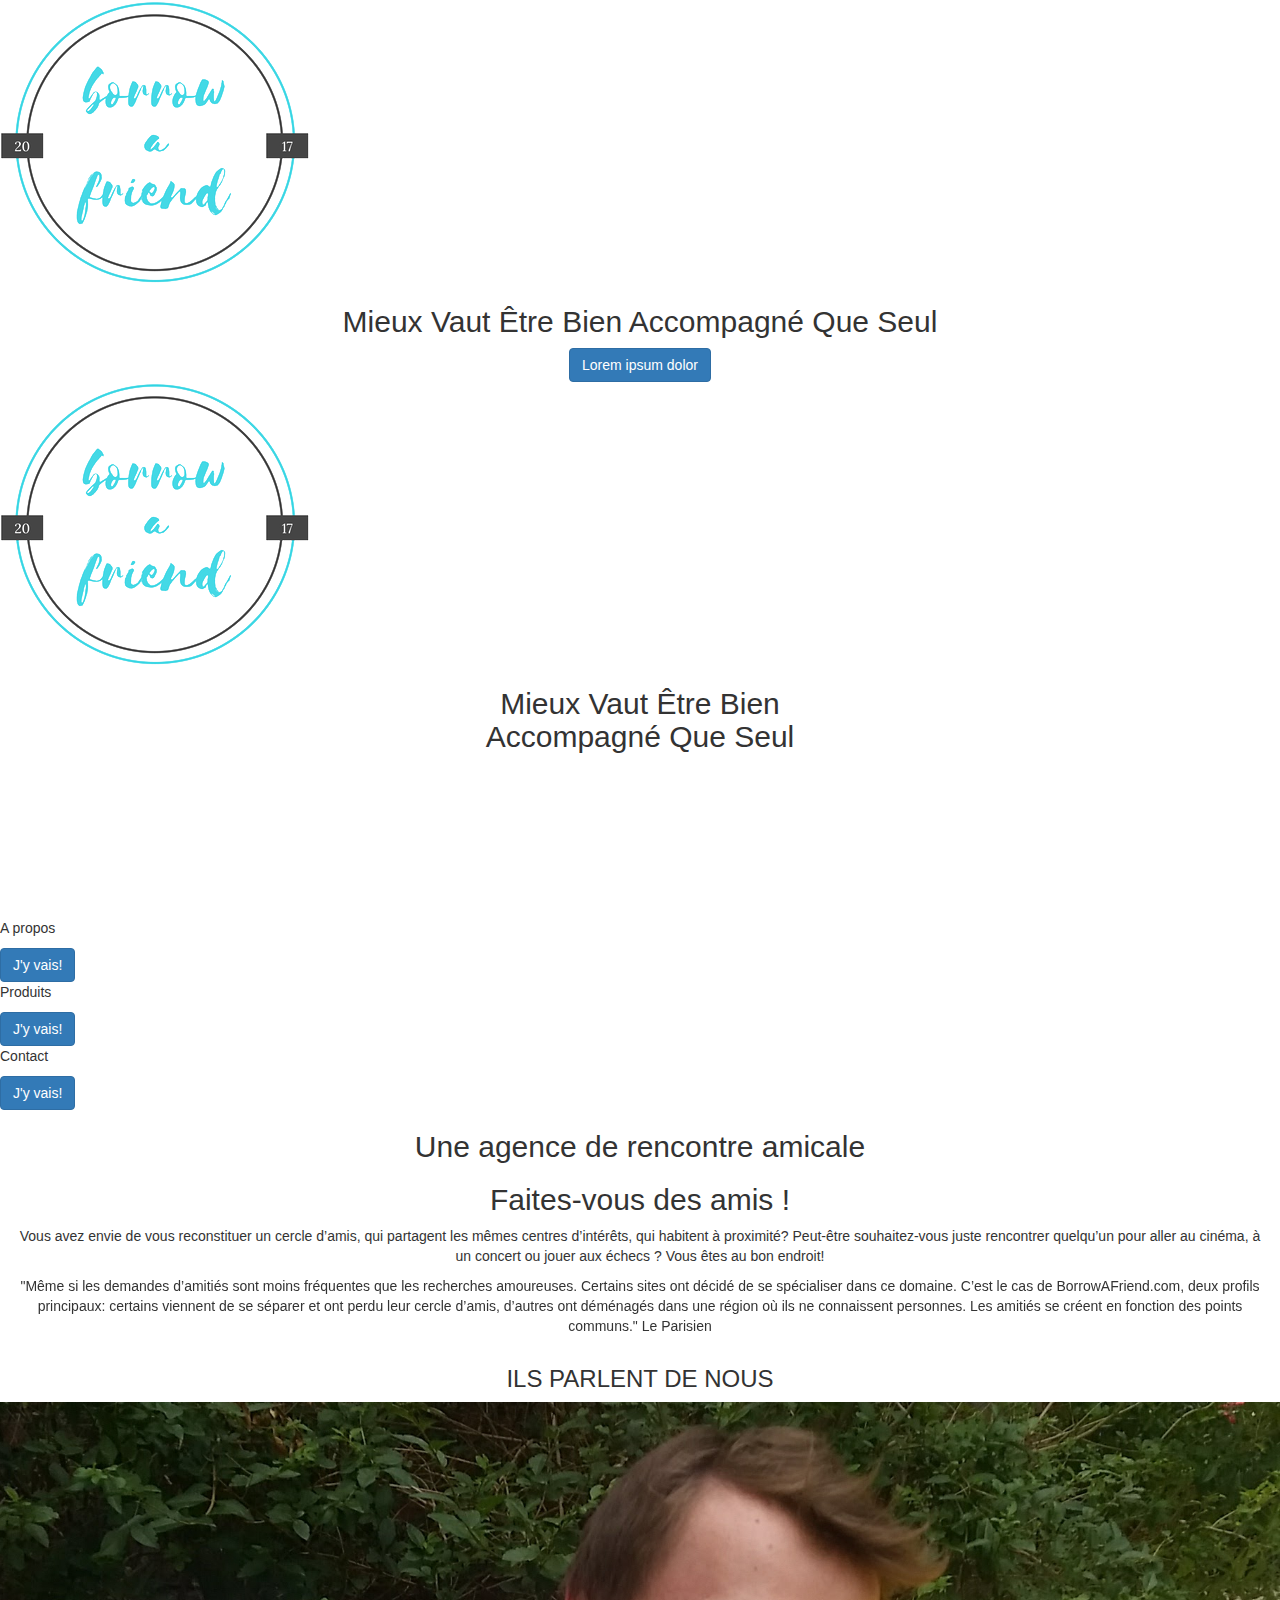
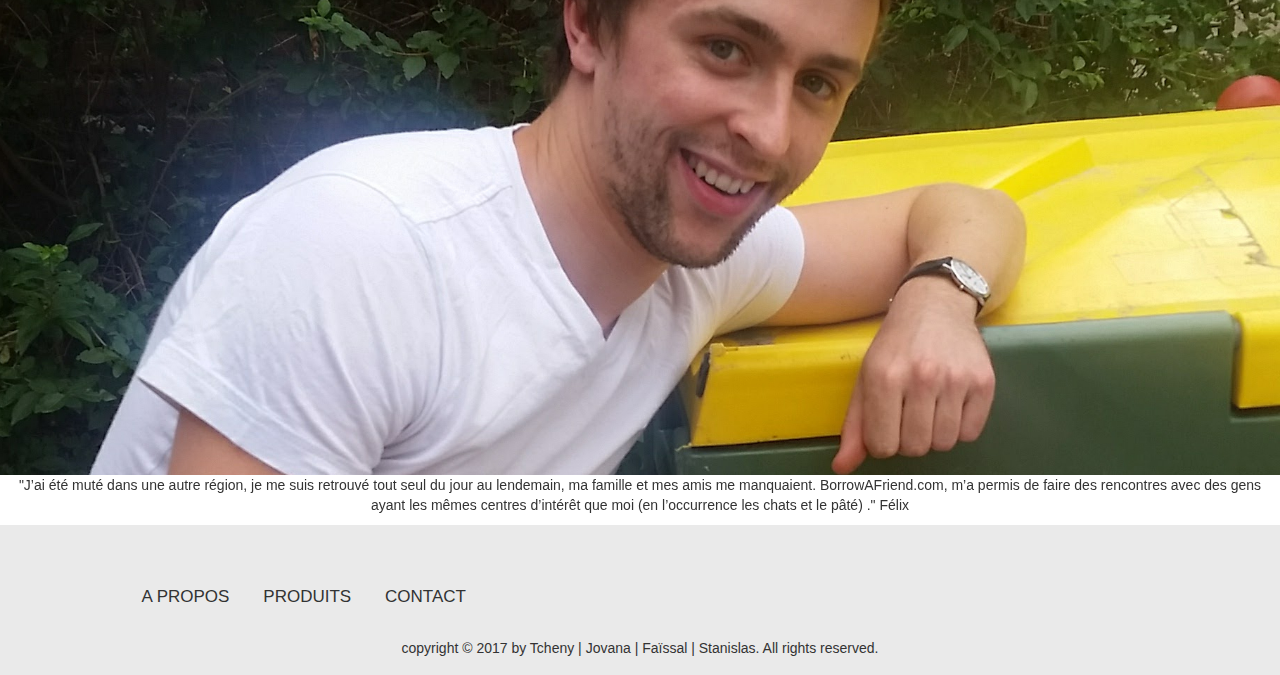
==== commit 4cf6c9c3: "done" ====
--- a/index.html
+++ b/index.html
@@ -17,7 +17,8 @@
   <!-- Home  -->
 
   <!-- Header -->
-  <div class="container-fluid" id="home">
+  <!-- Mobile Header -->
+  <div class="container-fluid mobile-header" id="home">
     <div class="row text-center" id="header">
       <div class="logo">
         <a href="#home"><img src="medias/images/logo-transp.png" alt="" class="img-responsive" id="logo"></a>
@@ -27,32 +28,49 @@
     </div>
   </div>
 
+  <!-- Desktop Header (video) -->
+  <div class="header-container" id="desktop-header">
+    <div class="logo">
+      <a href="#home"><img src="medias/images/logo-transp.png" alt="" class="img-responsive" id="logo"></a>
+    </div>
+    <div class="header-text text-center">
+      <h2>Mieux Vaut Être Bien <br>Accompagné Que Seul</h2>
+    </div>
+      <div class="video-container">
+        <video src="medias/videos/video-flou.m4v" type="video/m4v" preload="true"
+        autoplay="autoplay" loop="loop" volume="0"></video>
+        </div>
+      </div>
+
+
   <!-- Three Boxes -->
   <div id="three-boxes">
       <div id="presentation-box" style="flex: 1 1 0%;">
         <p>A propos</p>
         <div class="btn-container">
-          <a href="" class="btn btn-primary open">J'y vais!</a>
+          <a href="presentation.html" target="_blank" class="btn btn-primary open">J'y vais!</a>
         </div>
       </div>
       <div id="produits-box" style="flex: 1 1 0%;">
         <p>Produits</p>
         <div class="btn-container">
-          <a href="" class="btn btn-primary open">J'y vais!</a>
+          <a href="product.html" target="_blank" class="btn btn-primary open">J'y vais!</a>
         </div>
       </div>
       <div id="contact-box" style="flex: 1 1 0%;">
         <p>Contact</p>
         <div class="btn-container">
-          <a href="" class="btn btn-primary open">J'y vais!</a>
+          <a href="contact.html" target="_blank" class="btn btn-primary open">J'y vais!</a>
         </div>
       </div>
   </div>
 
   <!-- Presentation de l'entreprise -->
   <div class="container-fluid text-center" id="presentation-row">
-    <h2>Qui sommes nous?</h2>
-    <p>Lorem ipsum dolor sit amet, consectetur adipisicing elit, sed do eiusmod tempor incididunt ut labore et dolore magna aliqua.</p>
+    <h2>Une agence de rencontre amicale</h2>
+    <h2>Faites-vous des amis !</h2>
+    <p>Vous avez envie de vous reconstituer un cercle d’amis, qui partagent les mêmes centres d’intérêts, qui habitent à proximité? Peut-être souhaitez-vous juste rencontrer quelqu’un pour aller au cinéma, à un concert ou jouer aux échecs ?
+Vous êtes au bon endroit!</p>
   </div>
 
   <!-- Derniers Tweets -->
@@ -61,15 +79,27 @@
 
       <div class="carousel-inner">
         <div class="item active">
-          <p><i class="fa fa-twitter" aria-hidden="true"></i> " Lorem ipsum dolor sit amet, consectetur adipisicing elit. "</p>
+          <p><i class="fa fa-twitter" aria-hidden="true"></i>
+            "Même si les demandes d’amitiés sont moins fréquentes que les recherches amoureuses.
+            Certains sites ont décidé de se spécialiser dans ce domaine.
+            C’est le cas de BorrowAFriend.com, deux profils principaux: certains viennent de se
+            séparer et ont perdu leur cercle d’amis, d’autres ont déménagés dans une région où ils
+            ne connaissent personnes. Les amitiés se créent en fonction des points communs." Le Parisien</p>
         </div>
 
         <div class="item">
-          <p><i class="fa fa-twitter" aria-hidden="true"></i> " Lorem ipsum dolor sit amet, consectetur adipisicing elit. "</p>
+          <p><i class="fa fa-twitter" aria-hidden="true"></i>
+            "Les sites de rencontres permettant de mettre en relation des personnes seuls en leur
+            offrant la possibilité de créer des liens avec des personnalités différentes?
+            BorrowAFriend.com connaît cette année une croissance significative. De plus en plus de
+            personne peuvent enfin trouver l’amitié." Le Figaro</p>
         </div>
 
         <div class="item">
-          <p><i class="fa fa-twitter" aria-hidden="true"></i> " Lorem ipsum dolor sit amet, consectetur adipisicing elit. "</p>
+          <p><i class="fa fa-twitter" aria-hidden="true"></i>
+            "Le système de mise en relation compatible d’amitié repose sur son centre d’intérêt.
+            BorrowAFriend.com propose à chaque membre le profil de plusieurs amis qui lui correspond
+            afin de faciliter au mieux leur rencontre." Le Monde</p>
         </div>
       </div>
     </div>
@@ -77,43 +107,74 @@
 
 <!-- Derniers Avis -->
 <div class="text-center" id="last-advices">
-  <h3>ILS PARLENTS DE NOUS</h3>
+  <h3>ILS PARLENT DE NOUS</h3>
 
   <div id="myCarousel" class="carousel slide" data-ride="carousel">
 
     <div class="carousel-inner" id="advice-slider">
       <div class="item active">
         <img class="img-responsive" src="medias/images/page-home/avis/avis1.jpg" alt="avis 1">
-        <p>" Lorem ipsum dolor sit amet, consectetur adipisicing elit. "</p>
+        <p>"J’ai été muté dans une autre région, je me suis retrouvé tout seul du jour au lendemain, ma famille et mes amis me manquaient.
+BorrowAFriend.com, m’a permis de faire des rencontres avec des gens ayant les mêmes centres d’intérêt que moi (en l’occurrence les chats et le pâté)
+." Félix</p>
       </div>
 
       <div class="item">
         <img class="img-responsive" src="medias/images/page-home/avis/avis2.jpg" alt="avis 2">
-        <p>" Lorem ipsum dolor sit amet, consectetur adipisicing elit. "</p>
+        <p>"Suite à une séparation des plus douloureuses, j’ai pleuré toutes les larmes de mon corps et j’avais besoin d’être entouré, du coup j’ai voulu rencontrer de nouvelles personnes.
+C’est pas si facile qu’on le croit de se faire des amis en région parisienne.
+Mais avec BorrowAFriend.com nous sommes tous la pour la même raison ! Et pour la première fois de ma vie j’ai une meilleure amie Amelle.
+." Prescillia</p>
       </div>
 
       <div class="item">
         <img class="img-responsive" src="medias/images/page-home/avis/avis3.jpg" alt="avis 3">
-        <p>" Lorem ipsum dolor sit amet, consectetur adipisicing elit. "</p>
+        <p>"Être de lumière, humaniste et philanthrope, j’ai décidé de consacrer et donner les quelques jours de vie qu’il me restait, aux personnes en difficulté, en recherche d’amis. C’est là que, grâce à BorrowAFriend.com, j’ai rencontré Prescillia, qui selon l’expression consacrée, était “au fond du trou”. Depuis, elle me suit partout.
+." Amelle</p>
       </div>
 
       <div class="item">
         <img class="img-responsive" src="medias/images/page-home/avis/avis4.jpg" alt="avis 4">
-        <p>" Lorem ipsum dolor sit amet, consectetur adipisicing elit. "</p>
+        <p>"Je ne sais pas ce que je serai devenu sans BorrowAFriend.com .."</p>
       </div>
 
       <div class="item">
         <img class="img-responsive" src="medias/images/page-home/avis/match.jpg" alt="match">
-        <p>" Lorem ipsum dolor sit amet, consectetur adipisicing elit. "</p>
+        <p>"Nous sommes maintenant inséparables!"</p>
       </div>
 
     </div>
   </div>
 
 </div>
+
+<!-- Footer -->
+<footer>
+  <div class="container text-center">
+    <div class="row footer">
+      <div class="col-md-5 col-sm-12">
+        <ul>
+          <li><a class="about" href="#">A PROPOS</a></li>
+          <li><a class="product" href="#">PRODUITS</a></li>
+          <li><a class="contact" href="#">CONTACT</a></li>
+        </ul>
+      </div>
+      <div class="col-md-5 col-md-offset-2  icon-footer">
+        <ul>
+          <li><a href="#"><i class="fa fa-facebook"></i></a></li>
+          <li><a href="#"><i class="fa fa-twitter"></i></a></li>
+          <li><a href="#"><i class="fa fa-instagram"></i></a></li>
+        </ul>
+      </div>
+      <p class="copyright">copyright © 2017 by Tcheny | Jovana | Faïssal | Stanislas. All rights reserved.</p>
+    </div>
+
+  </div>
+</footer>
+
   <script src="https://ajax.googleapis.com/ajax/libs/jquery/3.2.1/jquery.min.js"></script>
   <script src="./javascripts/bootstrap.min.js" type="text/javascript"></script>
-  <script src="code.js"></script>
+  <script src="javascripts/index.js"></script>
 </body>
 
 </html>
--- a/stylesheets/styles.css
+++ b/stylesheets/styles.css
@@ -1,146 +1,253 @@
 @charset "UTF-8";
-/* line 6, ../sass/_home.scss */
-#header {
-  background-image: linear-gradient(black 0%, rgba(208, 208, 207, 0.5) 0%), url("../medias/images/page-home/home.jpg");
-  background-size: cover;
-  background-repeat: no-repeat;
-  padding-bottom: 30px;
+/* line 22, ../sass/_contact.scss */
+.navbar {
+  padding: 20px 0;
+  text-transform: uppercase;
+}
+/* line 25, ../sass/_contact.scss */
+.navbar img {
+  margin-left: 50px;
+  width: 70px;
+  height: 70px;
+}
+/* line 29, ../sass/_contact.scss */
+.navbar li a {
+  margin-top: 10px;
+  margin-right: 20px;
+  border-top: 1px solid transparent;
+  border-bottom: 1px solid transparent;
+  font-family: "Muli", sans-serif;
+  color: #43D8E5;
+}
+/* line 35, ../sass/_contact.scss */
+.navbar li a:hover {
+  border-top: 1px solid #323333;
+  border-bottom: 1px solid #323333;
+  -webkit-transition: 0.5s;
+  transition: 0.5s;
+  -webkit-transition-duration: 3s;
+  transition-duration: 3s;
+}
+/* line 44, ../sass/_contact.scss */
+.navbar .black {
+  color: #323333;
+}
+
+/* line 48, ../sass/_contact.scss */
+footer {
+  width: auto;
+  height: 150px;
+  background-color: #EAEAEA;
+}
+/* line 52, ../sass/_contact.scss */
+footer li {
+  display: inline;
+  padding-right: 30px;
+}
+/* line 55, ../sass/_contact.scss */
+footer li a {
+  text-decoration: none;
+  color: #323333;
+}
+/* line 58, ../sass/_contact.scss */
+footer li a:hover {
+  text-shadow: 2px 2px 5px #9e9e9e;
+}
+/* line 62, ../sass/_contact.scss */
+footer li .fa {
+  font-size: 30px;
+}
+/* line 66, ../sass/_contact.scss */
+footer .about:hover {
+  color: #3b5998;
+}
+/* line 69, ../sass/_contact.scss */
+footer .product:hover {
+  color: #0b96b5;
+}
+/* line 72, ../sass/_contact.scss */
+footer .contact:hover {
+  color: #fff500;
+}
+/* line 75, ../sass/_contact.scss */
+footer p {
+  margin: 0;
+}
+/* line 78, ../sass/_contact.scss */
+footer .fa {
+  color: #323333;
+  -webkit-transition: 0.8s;
+  transition: 0.8s;
+  -webkit-transition-duration: 3.3s;
+  transition-duration: 3.3s;
+}
+/* line 85, ../sass/_contact.scss */
+footer .fa-facebook:hover {
+  color: #3b5998;
+  -webkit-transform: rotateY(360deg);
+  transform: rotateY(360deg);
+  -webkit-transition: 0.5s;
+  transition: 0.5s;
+  -webkit-transition-duration: 3s;
+  transition-duration: 3s;
+}
+/* line 94, ../sass/_contact.scss */
+footer .fa-twitter:hover {
+  color: #0b96b5;
+  -webkit-transform: rotateY(360deg);
+  transform: rotateY(360deg);
+  -webkit-transition: 0.5s;
+  transition: 0.5s;
+  -webkit-transition-duration: 3s;
+  transition-duration: 3s;
+}
+/* line 103, ../sass/_contact.scss */
+footer .fa-instagram:hover {
+  color: #fff500;
+  -webkit-transform: rotateY(360deg);
+  transform: rotateY(360deg);
+  -webkit-transition: 0.5s;
+  transition: 0.5s;
+  -webkit-transition-duration: 3s;
+  transition-duration: 3s;
+}
+
+/* line 113, ../sass/_contact.scss */
+#Tcheny {
   font-family: "Droid Serif", serif;
-}
-/* line 12, ../sass/_home.scss */
-#header h2 {
-  font-size: 22px;
+  color: #323333;
+}
+/* line 116, ../sass/_contact.scss */
+#Tcheny .titlecontact {
+  font-family: "selima";
+  color: #323333;
+}
+/* line 119, ../sass/_contact.scss */
+#Tcheny .contact {
+  padding: 20px 0px 60px 0px;
+}
+/* line 122, ../sass/_contact.scss */
+#Tcheny .form-group {
+  margin-bottom: 11px;
+  text-align: left;
+  outline: hidden;
+}
+/* line 127, ../sass/_contact.scss */
+#Tcheny .btn-custom {
+  margin-bottom: 20px;
+  background-color: #43D8E5;
   color: #fff;
-}
-/* line 17, ../sass/_home.scss */
-#header .logo {
-  display: flex;
-  justify-content: center;
-}
-/* line 21, ../sass/_home.scss */
-#header .logo #logo {
-  margin-top: 20px;
-  width: 100px;
-  height: 100px;
-}
-/* line 28, ../sass/_home.scss */
-#header .btn {
-  margin-top: 10px;
-  font-family: "Muli", sans-serif;
-}
-
-/* line 34, ../sass/_home.scss */
-.open {
-  transform: translateY(200%);
-}
-
-/* line 40, ../sass/_home.scss */
-#three-boxes {
-  display: flex;
-  margin: 0;
-}
-/* line 43, ../sass/_home.scss */
-#three-boxes p {
-  font-size: 14px;
-  text-transform: uppercase;
-  text-align: center;
-  color: #fff;
-  font-family: "selima";
-}
-/* line 52, ../sass/_home.scss */
-#three-boxes #presentation-box {
-  background-image: linear-gradient(black 0%, rgba(221, 221, 214, 0.35) 0%), url("../medias/images/page-home/presentation.jpg");
-  background-size: cover;
-  min-height: 10em;
-  display: flex;
-  align-items: center;
-  justify-content: center;
-  transition: flex 0.7s cubic-bezier(0.61, -0.19, 0.7, -0.11);
-  overflow: hidden;
-  position: relative;
-}
-/* line 64, ../sass/_home.scss */
-#three-boxes #produits-box {
-  background-image: linear-gradient(black 0%, rgba(221, 221, 214, 0.35) 0%), url("../medias/images/page-home/produits.jpg");
-  background-size: cover;
-  min-height: 10em;
-  display: flex;
-  align-items: center;
-  justify-content: center;
-  transition: flex 0.7s cubic-bezier(0.61, -0.19, 0.7, -0.11);
-  overflow: hidden;
-  position: relative;
-}
-/* line 76, ../sass/_home.scss */
-#three-boxes #contact-box {
-  background-image: linear-gradient(black 0%, rgba(221, 221, 214, 0.35) 0%), url("../medias/images/page-home/contact.jpg");
-  background-size: cover;
-  min-height: 10em;
-  display: flex;
-  align-items: center;
-  justify-content: center;
-  transition: flex 0.7s cubic-bezier(0.61, -0.19, 0.7, -0.11);
-  overflow: hidden;
-  position: relative;
-}
-
-/* line 88, ../sass/_home.scss */
-.btn-container {
-  position: absolute;
-  width: 100%;
-  height: 100%;
-  left: 0;
-  right: 0;
-  top: 0;
-  bottom: 0;
-  display: flex;
-  justify-content: center;
-  align-items: center;
-}
-/* line 99, ../sass/_home.scss */
-.btn-container .btn {
-  margin-top: 60%;
-  transition: transform 0.7s cubic-bezier(0.61, -0.19, 0.7, -0.11);
-  font-family: "Muli", sans-serif;
-}
-
-/* line 109, ../sass/_home.scss */
-#presentation-row {
-  font-family: "Muli", sans-serif;
-}
-/* line 111, ../sass/_home.scss */
-#presentation-row h2 {
-  font-size: 20px;
-  font-family: "Droid Serif", serif;
-}
-
-/* line 118, ../sass/_home.scss */
-#last-tweets {
-  background-color: rgba(24, 187, 187, 0.54);
-  padding: 20px 0;
-  font-family: "Muli", sans-serif;
-}
-/* line 122, ../sass/_home.scss */
-#last-tweets .fa-twitter {
-  color: #1da1f2;
-}
-/* line 125, ../sass/_home.scss */
-#last-tweets p {
-  font-size: 16px;
-  font-style: italic;
-}
-
-/* line 134, ../sass/_home.scss */
-#last-advices h3 {
-  font-size: 20px;
-  font-family: "Droid Serif", serif;
-}
-/* line 138, ../sass/_home.scss */
-#last-advices p {
-  font-size: 14px;
-  font-family: "Muli", sans-serif;
-}
-
+  -webkit-transition: 0.5s;
+  transition: 0.5s;
+  -webkit-transition-duration: 2s;
+  transition-duration: 2s;
+}
+/* line 136, ../sass/_contact.scss */
+#Tcheny .btn-custom:hover {
+  background-color: #11757e;
+}
+/* line 140, ../sass/_contact.scss */
+#Tcheny .first-name-error,
+#Tcheny .last-name-error,
+#Tcheny .email-error,
+#Tcheny .message-error {
+  color: #C52222;
+  font-weight: 600;
+}
+/* line 147, ../sass/_contact.scss */
+#Tcheny .messageSubmit {
+  color: #39b81a;
+  font-weight: 600;
+}
+/* line 151, ../sass/_contact.scss */
+#Tcheny span {
+  color: #C52222;
+}
+
+@media (max-width: 991px) {
+  /* line 157, ../sass/_contact.scss */
+  .navbar {
+    text-align: center !important;
+  }
+  /* line 159, ../sass/_contact.scss */
+  .navbar img {
+    width: 50px;
+    height: 50px;
+  }
+  /* line 162, ../sass/_contact.scss */
+  .navbar li a {
+    font-size: 10px;
+  }
+
+  /* line 166, ../sass/_contact.scss */
+  #Tcheny {
+    font-size: 12px;
+  }
+
+  /* line 169, ../sass/_contact.scss */
+  .btn-custom {
+    width: 120px;
+    height: 30px;
+    font-size: 5px;
+  }
+
+  /* line 173, ../sass/_contact.scss */
+  .titlecontact {
+    padding-bottom: 10px;
+    font-size: 30px;
+  }
+
+  /* line 177, ../sass/_contact.scss */
+  .separateur {
+    width: 50px;
+    height: 0;
+    border: 1px solid #43D8E5;
+  }
+
+  /* line 182, ../sass/_contact.scss */
+  footer {
+    padding: 30px 0;
+  }
+  /* line 184, ../sass/_contact.scss */
+  footer a {
+    font-size: 12px;
+  }
+}
+@media (min-width: 992px) {
+  /* line 191, ../sass/_contact.scss */
+  #Tcheny {
+    font-size: 16px;
+  }
+
+  /* line 194, ../sass/_contact.scss */
+  .btn-custom {
+    width: 150px;
+    height: 50px;
+    font-size: 20px !important;
+  }
+
+  /* line 198, ../sass/_contact.scss */
+  .titlecontact {
+    padding-bottom: 20px;
+    font-size: 50px;
+  }
+
+  /* line 202, ../sass/_contact.scss */
+  .separateur {
+    width: 90px;
+    height: 0;
+    border: 2px solid #43D8E5;
+  }
+
+  /* line 206, ../sass/_contact.scss */
+  footer {
+    padding: 60px 0;
+  }
+  /* line 208, ../sass/_contact.scss */
+  footer a {
+    font-size: 17px;
+  }
+}
 /* line 5, ../sass/_presentation.scss */
 .round {
   border-radius: 50%;
@@ -158,57 +265,275 @@
   text-transform: uppercase;
 }
 
-/* line 22, ../sass/_contact.scss */
-.navbar {
-  padding: 20px 0;
-}
-/* line 24, ../sass/_contact.scss */
-.navbar img {
-  margin-left: 50px;
-  width: 70px;
-  height: 70px;
-}
-/* line 28, ../sass/_contact.scss */
-.navbar li a {
+/* line 18, ../sass/_product.scss */
+.product-card-flip {
+  padding: 0 !important;
+  position: relative;
+}
+/* line 21, ../sass/_product.scss */
+.product-card-flip .back {
+  background-color: rgba(255, 255, 255, 0.9);
+  height: 30vh;
+  overflow: scroll;
+  position: absolute;
+  top: 0;
+  left: 0;
+  display: none;
+}
+/* line 29, ../sass/_product.scss */
+.product-card-flip .back p {
+  font-size: .9em;
+  height: 30vh;
+  display: -webkit-box;
+  display: -ms-flexbox;
+  display: flex;
+  -webkit-box-align: center;
+  -ms-flex-align: center;
+  align-items: center;
+  text-align: justify;
   margin-top: 10px;
-  margin-right: 40px;
   font-family: "Muli", sans-serif;
-  font-size: 17px;
-  color: #43D8E5;
-}
-
-/* line 34, ../sass/_contact.scss */
-#Tcheny {
+  font-style: italic;
+}
+
+/* line 45, ../sass/_product.scss */
+.product-card {
+  height: 30vh;
+  padding: 0 10px !important;
+  font-size: 1em;
+  display: -webkit-box;
+  display: -ms-flexbox;
+  display: flex;
+  -webkit-box-pack: center;
+  -ms-flex-pack: center;
+  justify-content: center;
+  -webkit-box-orient: vertical;
+  -webkit-box-direction: normal;
+  -ms-flex-direction: column;
+  flex-direction: column;
+}
+/* line 59, ../sass/_product.scss */
+.product-card span {
+  color: #00DEE8;
+  font-size: 1.3em;
+}
+/* line 63, ../sass/_product.scss */
+.product-card h1 {
+  color: #FFF;
+  font-family: "selima", sans-serif;
+  font-size: 3em;
+}
+
+/* line 70, ../sass/_product.scss */
+.product-party {
+  background: -webkit-gradient(linear, left top, left bottom, from(rgba(0, 0, 0, 0.5)), to(rgba(0, 0, 0, 0.5))), url("../medias/images/product-page/fetard.jpeg");
+  background: linear-gradient(rgba(0, 0, 0, 0.5), rgba(0, 0, 0, 0.5)), url("../medias/images/product-page/fetard.jpeg");
+  background-size: cover;
+}
+
+/* line 73, ../sass/_product.scss */
+.product-geek {
+  background: -webkit-gradient(linear, left top, left bottom, from(rgba(0, 0, 0, 0.5)), to(rgba(0, 0, 0, 0.5))), url("../medias/images/product-page/geek.jpeg");
+  background: linear-gradient(rgba(0, 0, 0, 0.5), rgba(0, 0, 0, 0.5)), url("../medias/images/product-page/geek.jpeg");
+  background-size: cover;
+}
+
+/* line 76, ../sass/_product.scss */
+.product-walk {
+  background: -webkit-gradient(linear, left top, left bottom, from(rgba(0, 0, 0, 0.5)), to(rgba(0, 0, 0, 0.5))), url("../medias/images/product-page/flaneur.jpeg");
+  background: linear-gradient(rgba(0, 0, 0, 0.5), rgba(0, 0, 0, 0.5)), url("../medias/images/product-page/flaneur.jpeg");
+  background-size: cover;
+}
+
+/* line 79, ../sass/_product.scss */
+.product-sport {
+  background: -webkit-gradient(linear, left top, left bottom, from(rgba(0, 0, 0, 0.5)), to(rgba(0, 0, 0, 0.5))), url("../medias/images/product-page/sportif.jpeg");
+  background: linear-gradient(rgba(0, 0, 0, 0.5), rgba(0, 0, 0, 0.5)), url("../medias/images/product-page/sportif.jpeg");
+  background-size: cover;
+}
+
+/* line 82, ../sass/_product.scss */
+.product-sad {
+  background: -webkit-gradient(linear, left top, left bottom, from(rgba(0, 0, 0, 0.5)), to(rgba(0, 0, 0, 0.5))), url("../medias/images/product-page/confident.jpeg");
+  background: linear-gradient(rgba(0, 0, 0, 0.5), rgba(0, 0, 0, 0.5)), url("../medias/images/product-page/confident.jpeg");
+  background-size: cover;
+}
+
+/* line 85, ../sass/_product.scss */
+.product-restaurant {
+  background: -webkit-gradient(linear, left top, left bottom, from(rgba(0, 0, 0, 0.5)), to(rgba(0, 0, 0, 0.5))), url("../medias/images/product-page/glouton.jpeg");
+  background: linear-gradient(rgba(0, 0, 0, 0.5), rgba(0, 0, 0, 0.5)), url("../medias/images/product-page/glouton.jpeg");
+  background-size: cover;
+}
+
+/* line 88, ../sass/_product.scss */
+.product-clown {
+  background: -webkit-gradient(linear, left top, left bottom, from(rgba(0, 0, 0, 0.5)), to(rgba(0, 0, 0, 0.5))), url("../medias/images/product-page/comique.jpeg");
+  background: linear-gradient(rgba(0, 0, 0, 0.5), rgba(0, 0, 0, 0.5)), url("../medias/images/product-page/comique.jpeg");
+  background-size: cover;
+}
+
+/* line 91, ../sass/_product.scss */
+.product-culture {
+  background: -webkit-gradient(linear, left top, left bottom, from(rgba(0, 0, 0, 0.5)), to(rgba(0, 0, 0, 0.5))), url("../medias/images/product-page/cultives.jpeg");
+  background: linear-gradient(rgba(0, 0, 0, 0.5), rgba(0, 0, 0, 0.5)), url("../medias/images/product-page/cultives.jpeg");
+  background-size: cover;
+}
+
+/* line 97, ../sass/_product.scss */
+.product-price {
+  font-family: "Muli", sans-serif;
+}
+/* line 100, ../sass/_product.scss */
+.product-price h1 {
+  font-size: 1.2em;
   font-family: "Droid Serif", serif;
-  font-size: 15px;
-  color: #323333;
-}
-/* line 36, ../sass/_contact.scss */
-#Tcheny .titlecontact {
-  padding-bottom: 50px;
+  text-transform: uppercase;
+}
+/* line 105, ../sass/_product.scss */
+.product-price .product-price-detail {
+  margin-top: 1em;
+  margin-bottom: 1em;
+  border-top: 1px solid #00DEE8;
+}
+/* line 112, ../sass/_product.scss */
+.product-price h2 {
+  color: #00DEE8;
   font-family: "selima";
-  font-size: 50px;
-  color: #323333;
-}
-/* line 40, ../sass/_contact.scss */
-#Tcheny .formulaire {
-  text-align: center;
-}
-/* line 42, ../sass/_contact.scss */
-#Tcheny .formulaire .formline {
-  margin-bottom: 11px;
-  text-align: left;
-}
-/* line 46, ../sass/_contact.scss */
-#Tcheny .formulaire .btn-custom {
-  background-color: #43D8E5;
-  color: #fff;
-}
-/* line 52, ../sass/_contact.scss */
-#Tcheny span {
-  color: #C52222;
-}
-
+  font-size: 2em;
+}
+/* line 117, ../sass/_product.scss */
+.product-price h3 {
+  font-size: 1.1em;
+}
+/* line 120, ../sass/_product.scss */
+.product-price .product-price-amount {
+  font-size: .8em;
+}
+
+@media (min-width: 992px) {
+  /* line 127, ../sass/_product.scss */
+  .product-card-flip {
+    -webkit-transition: .2s;
+    transition: .2s;
+  }
+  /* line 128, ../sass/_product.scss */
+  .product-card-flip span {
+    font-size: 1.8em;
+  }
+  /* line 131, ../sass/_product.scss */
+  .product-card-flip h1 {
+    font-size: 4vw;
+  }
+  /* line 135, ../sass/_product.scss */
+  .product-card-flip .back p {
+    font-size: 1.3em;
+    overflow: hidden;
+  }
+  /* line 140, ../sass/_product.scss */
+  .product-card-flip:hover {
+    -webkit-transform: scale(-1.1);
+    transform: scale(0.95);
+    -webkit-transform-origin: center;
+    transform-origin: center;
+  }
+
+  /* line 151, ../sass/_product.scss */
+  .product-party:hover {
+    background: -webkit-gradient(linear, left top, left bottom, from(rgba(0, 0, 0, 0.2)), to(rgba(0, 0, 0, 0.2))), url("../medias/images/product-page/fetard.jpeg");
+    background: linear-gradient(rgba(0, 0, 0, 0.2), rgba(0, 0, 0, 0.2)), url("../medias/images/product-page/fetard.jpeg");
+    background-size: cover;
+  }
+  /* line 153, ../sass/_product.scss */
+  .product-party:hover h1 {
+    background-color: rgba(0, 0, 0, 0.5);
+  }
+
+  /* line 159, ../sass/_product.scss */
+  .product-geek:hover {
+    background: -webkit-gradient(linear, left top, left bottom, from(rgba(0, 0, 0, 0.2)), to(rgba(0, 0, 0, 0.2))), url("../medias/images/product-page/geek.jpeg");
+    background: linear-gradient(rgba(0, 0, 0, 0.2), rgba(0, 0, 0, 0.2)), url("../medias/images/product-page/geek.jpeg");
+    background-size: cover;
+  }
+  /* line 161, ../sass/_product.scss */
+  .product-geek:hover h1 {
+    background-color: rgba(0, 0, 0, 0.5);
+  }
+
+  /* line 167, ../sass/_product.scss */
+  .product-walk:hover {
+    background: -webkit-gradient(linear, left top, left bottom, from(rgba(0, 0, 0, 0.2)), to(rgba(0, 0, 0, 0.2))), url("../medias/images/product-page/flaneur.jpeg");
+    background: linear-gradient(rgba(0, 0, 0, 0.2), rgba(0, 0, 0, 0.2)), url("../medias/images/product-page/flaneur.jpeg");
+    background-size: cover;
+  }
+  /* line 169, ../sass/_product.scss */
+  .product-walk:hover h1 {
+    background-color: rgba(0, 0, 0, 0.5);
+  }
+
+  /* line 175, ../sass/_product.scss */
+  .product-sport:hover {
+    background: -webkit-gradient(linear, left top, left bottom, from(rgba(0, 0, 0, 0.2)), to(rgba(0, 0, 0, 0.2))), url("../medias/images/product-page/sportif.jpeg");
+    background: linear-gradient(rgba(0, 0, 0, 0.2), rgba(0, 0, 0, 0.2)), url("../medias/images/product-page/sportif.jpeg");
+    background-size: cover;
+  }
+  /* line 177, ../sass/_product.scss */
+  .product-sport:hover h1 {
+    background-color: rgba(0, 0, 0, 0.5);
+  }
+
+  /* line 183, ../sass/_product.scss */
+  .product-sad:hover {
+    background: -webkit-gradient(linear, left top, left bottom, from(rgba(0, 0, 0, 0.2)), to(rgba(0, 0, 0, 0.2))), url("../medias/images/product-page/confident.jpeg");
+    background: linear-gradient(rgba(0, 0, 0, 0.2), rgba(0, 0, 0, 0.2)), url("../medias/images/product-page/confident.jpeg");
+    background-size: cover;
+  }
+  /* line 185, ../sass/_product.scss */
+  .product-sad:hover h1 {
+    background-color: rgba(0, 0, 0, 0.5);
+  }
+
+  /* line 191, ../sass/_product.scss */
+  .product-restaurant:hover {
+    background: -webkit-gradient(linear, left top, left bottom, from(rgba(0, 0, 0, 0.2)), to(rgba(0, 0, 0, 0.2))), url("../medias/images/product-page/glouton.jpeg");
+    background: linear-gradient(rgba(0, 0, 0, 0.2), rgba(0, 0, 0, 0.2)), url("../medias/images/product-page/glouton.jpeg");
+    background-size: cover;
+  }
+  /* line 193, ../sass/_product.scss */
+  .product-restaurant:hover h1 {
+    background-color: rgba(0, 0, 0, 0.5);
+  }
+
+  /* line 199, ../sass/_product.scss */
+  .product-clown:hover {
+    background: -webkit-gradient(linear, left top, left bottom, from(rgba(0, 0, 0, 0.2)), to(rgba(0, 0, 0, 0.2))), url("../medias/images/product-page/comique.jpeg");
+    background: linear-gradient(rgba(0, 0, 0, 0.2), rgba(0, 0, 0, 0.2)), url("../medias/images/product-page/comique.jpeg");
+    background-size: cover;
+  }
+  /* line 201, ../sass/_product.scss */
+  .product-clown:hover h1 {
+    background-color: rgba(0, 0, 0, 0.5);
+  }
+
+  /* line 207, ../sass/_product.scss */
+  .product-culture:hover {
+    background: -webkit-gradient(linear, left top, left bottom, from(rgba(0, 0, 0, 0.2)), to(rgba(0, 0, 0, 0.2))), url("../medias/images/product-page/cultives.jpeg");
+    background: linear-gradient(rgba(0, 0, 0, 0.2), rgba(0, 0, 0, 0.2)), url("../medias/images/product-page/cultives.jpeg");
+    background-size: cover;
+  }
+  /* line 209, ../sass/_product.scss */
+  .product-culture:hover h1 {
+    background-color: rgba(0, 0, 0, 0.5);
+  }
+
+  /* line 214, ../sass/_product.scss */
+  .product-price-detail {
+    max-height: 40vh;
+    border-left: 1px solid #00DEE8;
+    border-top: none !important;
+    border-bottom: none !important;
+  }
+}
 @font-face {
   font-family: "selima";
   src: url(../fonts/selima/selima_.otf);
@@ -229,19 +554,19 @@
  * Licensed under MIT (https://github.com/twbs/bootstrap/blob/master/LICENSE)
  */
 /*! normalize.css v3.0.3 | MIT License | github.com/necolas/normalize.css */
-/* line 9, ../../../../../../../../var/lib/gems/2.3.0/gems/bootstrap-sass-3.3.7/assets/stylesheets/bootstrap/_normalize.scss */
+/* line 9, ../../../../../../../Library/Ruby/Gems/2.0.0/gems/bootstrap-sass-3.3.7/assets/stylesheets/bootstrap/_normalize.scss */
 html {
   font-family: sans-serif;
   -ms-text-size-adjust: 100%;
   -webkit-text-size-adjust: 100%;
 }
 
-/* line 19, ../../../../../../../../var/lib/gems/2.3.0/gems/bootstrap-sass-3.3.7/assets/stylesheets/bootstrap/_normalize.scss */
+/* line 19, ../../../../../../../Library/Ruby/Gems/2.0.0/gems/bootstrap-sass-3.3.7/assets/stylesheets/bootstrap/_normalize.scss */
 body {
   margin: 0;
 }
 
-/* line 33, ../../../../../../../../var/lib/gems/2.3.0/gems/bootstrap-sass-3.3.7/assets/stylesheets/bootstrap/_normalize.scss */
+/* line 33, ../../../../../../../Library/Ruby/Gems/2.0.0/gems/bootstrap-sass-3.3.7/assets/stylesheets/bootstrap/_normalize.scss */
 article,
 aside,
 details,
@@ -258,7 +583,7 @@
   display: block;
 }
 
-/* line 54, ../../../../../../../../var/lib/gems/2.3.0/gems/bootstrap-sass-3.3.7/assets/stylesheets/bootstrap/_normalize.scss */
+/* line 54, ../../../../../../../Library/Ruby/Gems/2.0.0/gems/bootstrap-sass-3.3.7/assets/stylesheets/bootstrap/_normalize.scss */
 audio,
 canvas,
 progress,
@@ -267,63 +592,63 @@
   vertical-align: baseline;
 }
 
-/* line 67, ../../../../../../../../var/lib/gems/2.3.0/gems/bootstrap-sass-3.3.7/assets/stylesheets/bootstrap/_normalize.scss */
+/* line 67, ../../../../../../../Library/Ruby/Gems/2.0.0/gems/bootstrap-sass-3.3.7/assets/stylesheets/bootstrap/_normalize.scss */
 audio:not([controls]) {
   display: none;
   height: 0;
 }
 
-/* line 77, ../../../../../../../../var/lib/gems/2.3.0/gems/bootstrap-sass-3.3.7/assets/stylesheets/bootstrap/_normalize.scss */
+/* line 77, ../../../../../../../Library/Ruby/Gems/2.0.0/gems/bootstrap-sass-3.3.7/assets/stylesheets/bootstrap/_normalize.scss */
 [hidden],
 template {
   display: none;
 }
 
-/* line 89, ../../../../../../../../var/lib/gems/2.3.0/gems/bootstrap-sass-3.3.7/assets/stylesheets/bootstrap/_normalize.scss */
+/* line 89, ../../../../../../../Library/Ruby/Gems/2.0.0/gems/bootstrap-sass-3.3.7/assets/stylesheets/bootstrap/_normalize.scss */
 a {
   background-color: transparent;
 }
 
-/* line 98, ../../../../../../../../var/lib/gems/2.3.0/gems/bootstrap-sass-3.3.7/assets/stylesheets/bootstrap/_normalize.scss */
+/* line 98, ../../../../../../../Library/Ruby/Gems/2.0.0/gems/bootstrap-sass-3.3.7/assets/stylesheets/bootstrap/_normalize.scss */
 a:active,
 a:hover {
   outline: 0;
 }
 
-/* line 110, ../../../../../../../../var/lib/gems/2.3.0/gems/bootstrap-sass-3.3.7/assets/stylesheets/bootstrap/_normalize.scss */
+/* line 110, ../../../../../../../Library/Ruby/Gems/2.0.0/gems/bootstrap-sass-3.3.7/assets/stylesheets/bootstrap/_normalize.scss */
 abbr[title] {
   border-bottom: 1px dotted;
 }
 
-/* line 118, ../../../../../../../../var/lib/gems/2.3.0/gems/bootstrap-sass-3.3.7/assets/stylesheets/bootstrap/_normalize.scss */
+/* line 118, ../../../../../../../Library/Ruby/Gems/2.0.0/gems/bootstrap-sass-3.3.7/assets/stylesheets/bootstrap/_normalize.scss */
 b,
 strong {
   font-weight: bold;
 }
 
-/* line 127, ../../../../../../../../var/lib/gems/2.3.0/gems/bootstrap-sass-3.3.7/assets/stylesheets/bootstrap/_normalize.scss */
+/* line 127, ../../../../../../../Library/Ruby/Gems/2.0.0/gems/bootstrap-sass-3.3.7/assets/stylesheets/bootstrap/_normalize.scss */
 dfn {
   font-style: italic;
 }
 
-/* line 136, ../../../../../../../../var/lib/gems/2.3.0/gems/bootstrap-sass-3.3.7/assets/stylesheets/bootstrap/_normalize.scss */
+/* line 136, ../../../../../../../Library/Ruby/Gems/2.0.0/gems/bootstrap-sass-3.3.7/assets/stylesheets/bootstrap/_normalize.scss */
 h1 {
   font-size: 2em;
   margin: 0.67em 0;
 }
 
-/* line 145, ../../../../../../../../var/lib/gems/2.3.0/gems/bootstrap-sass-3.3.7/assets/stylesheets/bootstrap/_normalize.scss */
+/* line 145, ../../../../../../../Library/Ruby/Gems/2.0.0/gems/bootstrap-sass-3.3.7/assets/stylesheets/bootstrap/_normalize.scss */
 mark {
   background: #ff0;
   color: #000;
 }
 
-/* line 154, ../../../../../../../../var/lib/gems/2.3.0/gems/bootstrap-sass-3.3.7/assets/stylesheets/bootstrap/_normalize.scss */
+/* line 154, ../../../../../../../Library/Ruby/Gems/2.0.0/gems/bootstrap-sass-3.3.7/assets/stylesheets/bootstrap/_normalize.scss */
 small {
   font-size: 80%;
 }
 
-/* line 162, ../../../../../../../../var/lib/gems/2.3.0/gems/bootstrap-sass-3.3.7/assets/stylesheets/bootstrap/_normalize.scss */
+/* line 162, ../../../../../../../Library/Ruby/Gems/2.0.0/gems/bootstrap-sass-3.3.7/assets/stylesheets/bootstrap/_normalize.scss */
 sub,
 sup {
   font-size: 75%;
@@ -332,43 +657,43 @@
   vertical-align: baseline;
 }
 
-/* line 170, ../../../../../../../../var/lib/gems/2.3.0/gems/bootstrap-sass-3.3.7/assets/stylesheets/bootstrap/_normalize.scss */
+/* line 170, ../../../../../../../Library/Ruby/Gems/2.0.0/gems/bootstrap-sass-3.3.7/assets/stylesheets/bootstrap/_normalize.scss */
 sup {
   top: -0.5em;
 }
 
-/* line 174, ../../../../../../../../var/lib/gems/2.3.0/gems/bootstrap-sass-3.3.7/assets/stylesheets/bootstrap/_normalize.scss */
+/* line 174, ../../../../../../../Library/Ruby/Gems/2.0.0/gems/bootstrap-sass-3.3.7/assets/stylesheets/bootstrap/_normalize.scss */
 sub {
   bottom: -0.25em;
 }
 
-/* line 185, ../../../../../../../../var/lib/gems/2.3.0/gems/bootstrap-sass-3.3.7/assets/stylesheets/bootstrap/_normalize.scss */
+/* line 185, ../../../../../../../Library/Ruby/Gems/2.0.0/gems/bootstrap-sass-3.3.7/assets/stylesheets/bootstrap/_normalize.scss */
 img {
   border: 0;
 }
 
-/* line 193, ../../../../../../../../var/lib/gems/2.3.0/gems/bootstrap-sass-3.3.7/assets/stylesheets/bootstrap/_normalize.scss */
+/* line 193, ../../../../../../../Library/Ruby/Gems/2.0.0/gems/bootstrap-sass-3.3.7/assets/stylesheets/bootstrap/_normalize.scss */
 svg:not(:root) {
   overflow: hidden;
 }
 
-/* line 204, ../../../../../../../../var/lib/gems/2.3.0/gems/bootstrap-sass-3.3.7/assets/stylesheets/bootstrap/_normalize.scss */
+/* line 204, ../../../../../../../Library/Ruby/Gems/2.0.0/gems/bootstrap-sass-3.3.7/assets/stylesheets/bootstrap/_normalize.scss */
 figure {
   margin: 1em 40px;
 }
 
-/* line 212, ../../../../../../../../var/lib/gems/2.3.0/gems/bootstrap-sass-3.3.7/assets/stylesheets/bootstrap/_normalize.scss */
+/* line 212, ../../../../../../../Library/Ruby/Gems/2.0.0/gems/bootstrap-sass-3.3.7/assets/stylesheets/bootstrap/_normalize.scss */
 hr {
   box-sizing: content-box;
   height: 0;
 }
 
-/* line 221, ../../../../../../../../var/lib/gems/2.3.0/gems/bootstrap-sass-3.3.7/assets/stylesheets/bootstrap/_normalize.scss */
+/* line 221, ../../../../../../../Library/Ruby/Gems/2.0.0/gems/bootstrap-sass-3.3.7/assets/stylesheets/bootstrap/_normalize.scss */
 pre {
   overflow: auto;
 }
 
-/* line 229, ../../../../../../../../var/lib/gems/2.3.0/gems/bootstrap-sass-3.3.7/assets/stylesheets/bootstrap/_normalize.scss */
+/* line 229, ../../../../../../../Library/Ruby/Gems/2.0.0/gems/bootstrap-sass-3.3.7/assets/stylesheets/bootstrap/_normalize.scss */
 code,
 kbd,
 pre,
@@ -377,7 +702,7 @@
   font-size: 1em;
 }
 
-/* line 252, ../../../../../../../../var/lib/gems/2.3.0/gems/bootstrap-sass-3.3.7/assets/stylesheets/bootstrap/_normalize.scss */
+/* line 252, ../../../../../../../Library/Ruby/Gems/2.0.0/gems/bootstrap-sass-3.3.7/assets/stylesheets/bootstrap/_normalize.scss */
 button,
 input,
 optgroup,
@@ -388,18 +713,18 @@
   margin: 0;
 }
 
-/* line 266, ../../../../../../../../var/lib/gems/2.3.0/gems/bootstrap-sass-3.3.7/assets/stylesheets/bootstrap/_normalize.scss */
+/* line 266, ../../../../../../../Library/Ruby/Gems/2.0.0/gems/bootstrap-sass-3.3.7/assets/stylesheets/bootstrap/_normalize.scss */
 button {
   overflow: visible;
 }
 
-/* line 277, ../../../../../../../../var/lib/gems/2.3.0/gems/bootstrap-sass-3.3.7/assets/stylesheets/bootstrap/_normalize.scss */
+/* line 277, ../../../../../../../Library/Ruby/Gems/2.0.0/gems/bootstrap-sass-3.3.7/assets/stylesheets/bootstrap/_normalize.scss */
 button,
 select {
   text-transform: none;
 }
 
-/* line 290, ../../../../../../../../var/lib/gems/2.3.0/gems/bootstrap-sass-3.3.7/assets/stylesheets/bootstrap/_normalize.scss */
+/* line 290, ../../../../../../../Library/Ruby/Gems/2.0.0/gems/bootstrap-sass-3.3.7/assets/stylesheets/bootstrap/_normalize.scss */
 button,
 html input[type="button"],
 input[type="reset"],
@@ -408,79 +733,79 @@
   cursor: pointer;
 }
 
-/* line 302, ../../../../../../../../var/lib/gems/2.3.0/gems/bootstrap-sass-3.3.7/assets/stylesheets/bootstrap/_normalize.scss */
+/* line 302, ../../../../../../../Library/Ruby/Gems/2.0.0/gems/bootstrap-sass-3.3.7/assets/stylesheets/bootstrap/_normalize.scss */
 button[disabled],
 html input[disabled] {
   cursor: default;
 }
 
-/* line 311, ../../../../../../../../var/lib/gems/2.3.0/gems/bootstrap-sass-3.3.7/assets/stylesheets/bootstrap/_normalize.scss */
+/* line 311, ../../../../../../../Library/Ruby/Gems/2.0.0/gems/bootstrap-sass-3.3.7/assets/stylesheets/bootstrap/_normalize.scss */
 button::-moz-focus-inner,
 input::-moz-focus-inner {
   border: 0;
   padding: 0;
 }
 
-/* line 322, ../../../../../../../../var/lib/gems/2.3.0/gems/bootstrap-sass-3.3.7/assets/stylesheets/bootstrap/_normalize.scss */
+/* line 322, ../../../../../../../Library/Ruby/Gems/2.0.0/gems/bootstrap-sass-3.3.7/assets/stylesheets/bootstrap/_normalize.scss */
 input {
   line-height: normal;
 }
 
-/* line 334, ../../../../../../../../var/lib/gems/2.3.0/gems/bootstrap-sass-3.3.7/assets/stylesheets/bootstrap/_normalize.scss */
+/* line 334, ../../../../../../../Library/Ruby/Gems/2.0.0/gems/bootstrap-sass-3.3.7/assets/stylesheets/bootstrap/_normalize.scss */
 input[type="checkbox"],
 input[type="radio"] {
   box-sizing: border-box;
   padding: 0;
 }
 
-/* line 346, ../../../../../../../../var/lib/gems/2.3.0/gems/bootstrap-sass-3.3.7/assets/stylesheets/bootstrap/_normalize.scss */
+/* line 346, ../../../../../../../Library/Ruby/Gems/2.0.0/gems/bootstrap-sass-3.3.7/assets/stylesheets/bootstrap/_normalize.scss */
 input[type="number"]::-webkit-inner-spin-button,
 input[type="number"]::-webkit-outer-spin-button {
   height: auto;
 }
 
-/* line 356, ../../../../../../../../var/lib/gems/2.3.0/gems/bootstrap-sass-3.3.7/assets/stylesheets/bootstrap/_normalize.scss */
+/* line 356, ../../../../../../../Library/Ruby/Gems/2.0.0/gems/bootstrap-sass-3.3.7/assets/stylesheets/bootstrap/_normalize.scss */
 input[type="search"] {
   -webkit-appearance: textfield;
   box-sizing: content-box;
 }
 
-/* line 367, ../../../../../../../../var/lib/gems/2.3.0/gems/bootstrap-sass-3.3.7/assets/stylesheets/bootstrap/_normalize.scss */
+/* line 367, ../../../../../../../Library/Ruby/Gems/2.0.0/gems/bootstrap-sass-3.3.7/assets/stylesheets/bootstrap/_normalize.scss */
 input[type="search"]::-webkit-search-cancel-button,
 input[type="search"]::-webkit-search-decoration {
   -webkit-appearance: none;
 }
 
-/* line 376, ../../../../../../../../var/lib/gems/2.3.0/gems/bootstrap-sass-3.3.7/assets/stylesheets/bootstrap/_normalize.scss */
+/* line 376, ../../../../../../../Library/Ruby/Gems/2.0.0/gems/bootstrap-sass-3.3.7/assets/stylesheets/bootstrap/_normalize.scss */
 fieldset {
   border: 1px solid #c0c0c0;
   margin: 0 2px;
   padding: 0.35em 0.625em 0.75em;
 }
 
-/* line 387, ../../../../../../../../var/lib/gems/2.3.0/gems/bootstrap-sass-3.3.7/assets/stylesheets/bootstrap/_normalize.scss */
+/* line 387, ../../../../../../../Library/Ruby/Gems/2.0.0/gems/bootstrap-sass-3.3.7/assets/stylesheets/bootstrap/_normalize.scss */
 legend {
   border: 0;
   padding: 0;
 }
 
-/* line 396, ../../../../../../../../var/lib/gems/2.3.0/gems/bootstrap-sass-3.3.7/assets/stylesheets/bootstrap/_normalize.scss */
+/* line 396, ../../../../../../../Library/Ruby/Gems/2.0.0/gems/bootstrap-sass-3.3.7/assets/stylesheets/bootstrap/_normalize.scss */
 textarea {
   overflow: auto;
 }
 
-/* line 405, ../../../../../../../../var/lib/gems/2.3.0/gems/bootstrap-sass-3.3.7/assets/stylesheets/bootstrap/_normalize.scss */
+/* line 405, ../../../../../../../Library/Ruby/Gems/2.0.0/gems/bootstrap-sass-3.3.7/assets/stylesheets/bootstrap/_normalize.scss */
 optgroup {
   font-weight: bold;
 }
 
-/* line 416, ../../../../../../../../var/lib/gems/2.3.0/gems/bootstrap-sass-3.3.7/assets/stylesheets/bootstrap/_normalize.scss */
+/* line 416, ../../../../../../../Library/Ruby/Gems/2.0.0/gems/bootstrap-sass-3.3.7/assets/stylesheets/bootstrap/_normalize.scss */
 table {
   border-collapse: collapse;
   border-spacing: 0;
 }
 
-/* line 421, ../../../../../../../../var/lib/gems/2.3.0/gems/bootstrap-sass-3.3.7/assets/stylesheets/bootstrap/_normalize.scss */
+/* line 421, ../../../../../../../Library/Ruby/Gems/2.0.0/gems/bootstrap-sass-3.3.7/assets/stylesheets/bootstrap/_normalize.scss */
 td,
 th {
   padding: 0;
@@ -488,7 +813,7 @@
 
 /*! Source: https://github.com/h5bp/html5-boilerplate/blob/master/src/css/main.css */
 @media print {
-  /* line 9, ../../../../../../../../var/lib/gems/2.3.0/gems/bootstrap-sass-3.3.7/assets/stylesheets/bootstrap/_print.scss */
+  /* line 9, ../../../../../../../Library/Ruby/Gems/2.0.0/gems/bootstrap-sass-3.3.7/assets/stylesheets/bootstrap/_print.scss */
   *,
   *:before,
   *:after {
@@ -498,52 +823,52 @@
     text-shadow: none !important;
   }
 
-  /* line 18, ../../../../../../../../var/lib/gems/2.3.0/gems/bootstrap-sass-3.3.7/assets/stylesheets/bootstrap/_print.scss */
+  /* line 18, ../../../../../../../Library/Ruby/Gems/2.0.0/gems/bootstrap-sass-3.3.7/assets/stylesheets/bootstrap/_print.scss */
   a,
   a:visited {
     text-decoration: underline;
   }
 
-  /* line 23, ../../../../../../../../var/lib/gems/2.3.0/gems/bootstrap-sass-3.3.7/assets/stylesheets/bootstrap/_print.scss */
+  /* line 23, ../../../../../../../Library/Ruby/Gems/2.0.0/gems/bootstrap-sass-3.3.7/assets/stylesheets/bootstrap/_print.scss */
   a[href]:after {
     content: " (" attr(href) ")";
   }
 
-  /* line 27, ../../../../../../../../var/lib/gems/2.3.0/gems/bootstrap-sass-3.3.7/assets/stylesheets/bootstrap/_print.scss */
+  /* line 27, ../../../../../../../Library/Ruby/Gems/2.0.0/gems/bootstrap-sass-3.3.7/assets/stylesheets/bootstrap/_print.scss */
   abbr[title]:after {
     content: " (" attr(title) ")";
   }
 
-  /* line 33, ../../../../../../../../var/lib/gems/2.3.0/gems/bootstrap-sass-3.3.7/assets/stylesheets/bootstrap/_print.scss */
+  /* line 33, ../../../../../../../Library/Ruby/Gems/2.0.0/gems/bootstrap-sass-3.3.7/assets/stylesheets/bootstrap/_print.scss */
   a[href^="#"]:after,
   a[href^="javascript:"]:after {
     content: "";
   }
 
-  /* line 38, ../../../../../../../../var/lib/gems/2.3.0/gems/bootstrap-sass-3.3.7/assets/stylesheets/bootstrap/_print.scss */
+  /* line 38, ../../../../../../../Library/Ruby/Gems/2.0.0/gems/bootstrap-sass-3.3.7/assets/stylesheets/bootstrap/_print.scss */
   pre,
   blockquote {
     border: 1px solid #999;
     page-break-inside: avoid;
   }
 
-  /* line 44, ../../../../../../../../var/lib/gems/2.3.0/gems/bootstrap-sass-3.3.7/assets/stylesheets/bootstrap/_print.scss */
+  /* line 44, ../../../../../../../Library/Ruby/Gems/2.0.0/gems/bootstrap-sass-3.3.7/assets/stylesheets/bootstrap/_print.scss */
   thead {
     display: table-header-group;
   }
 
-  /* line 48, ../../../../../../../../var/lib/gems/2.3.0/gems/bootstrap-sass-3.3.7/assets/stylesheets/bootstrap/_print.scss */
+  /* line 48, ../../../../../../../Library/Ruby/Gems/2.0.0/gems/bootstrap-sass-3.3.7/assets/stylesheets/bootstrap/_print.scss */
   tr,
   img {
     page-break-inside: avoid;
   }
 
-  /* line 53, ../../../../../../../../var/lib/gems/2.3.0/gems/bootstrap-sass-3.3.7/assets/stylesheets/bootstrap/_print.scss */
+  /* line 53, ../../../../../../../Library/Ruby/Gems/2.0.0/gems/bootstrap-sass-3.3.7/assets/stylesheets/bootstrap/_print.scss */
   img {
     max-width: 100% !important;
   }
 
-  /* line 57, ../../../../../../../../var/lib/gems/2.3.0/gems/bootstrap-sass-3.3.7/assets/stylesheets/bootstrap/_print.scss */
+  /* line 57, ../../../../../../../Library/Ruby/Gems/2.0.0/gems/bootstrap-sass-3.3.7/assets/stylesheets/bootstrap/_print.scss */
   p,
   h2,
   h3 {
@@ -551,39 +876,39 @@
     widows: 3;
   }
 
-  /* line 64, ../../../../../../../../var/lib/gems/2.3.0/gems/bootstrap-sass-3.3.7/assets/stylesheets/bootstrap/_print.scss */
+  /* line 64, ../../../../../../../Library/Ruby/Gems/2.0.0/gems/bootstrap-sass-3.3.7/assets/stylesheets/bootstrap/_print.scss */
   h2,
   h3 {
     page-break-after: avoid;
   }
 
-  /* line 72, ../../../../../../../../var/lib/gems/2.3.0/gems/bootstrap-sass-3.3.7/assets/stylesheets/bootstrap/_print.scss */
+  /* line 72, ../../../../../../../Library/Ruby/Gems/2.0.0/gems/bootstrap-sass-3.3.7/assets/stylesheets/bootstrap/_print.scss */
   .navbar {
     display: none;
   }
 
-  /* line 77, ../../../../../../../../var/lib/gems/2.3.0/gems/bootstrap-sass-3.3.7/assets/stylesheets/bootstrap/_print.scss */
+  /* line 77, ../../../../../../../Library/Ruby/Gems/2.0.0/gems/bootstrap-sass-3.3.7/assets/stylesheets/bootstrap/_print.scss */
   .btn > .caret,
   .dropup > .btn > .caret {
     border-top-color: #000 !important;
   }
 
-  /* line 81, ../../../../../../../../var/lib/gems/2.3.0/gems/bootstrap-sass-3.3.7/assets/stylesheets/bootstrap/_print.scss */
+  /* line 81, ../../../../../../../Library/Ruby/Gems/2.0.0/gems/bootstrap-sass-3.3.7/assets/stylesheets/bootstrap/_print.scss */
   .label {
     border: 1px solid #000;
   }
 
-  /* line 85, ../../../../../../../../var/lib/gems/2.3.0/gems/bootstrap-sass-3.3.7/assets/stylesheets/bootstrap/_print.scss */
+  /* line 85, ../../../../../../../Library/Ruby/Gems/2.0.0/gems/bootstrap-sass-3.3.7/assets/stylesheets/bootstrap/_print.scss */
   .table {
     border-collapse: collapse !important;
   }
-  /* line 88, ../../../../../../../../var/lib/gems/2.3.0/gems/bootstrap-sass-3.3.7/assets/stylesheets/bootstrap/_print.scss */
+  /* line 88, ../../../../../../../Library/Ruby/Gems/2.0.0/gems/bootstrap-sass-3.3.7/assets/stylesheets/bootstrap/_print.scss */
   .table td,
   .table th {
     background-color: #fff !important;
   }
 
-  /* line 94, ../../../../../../../../var/lib/gems/2.3.0/gems/bootstrap-sass-3.3.7/assets/stylesheets/bootstrap/_print.scss */
+  /* line 94, ../../../../../../../Library/Ruby/Gems/2.0.0/gems/bootstrap-sass-3.3.7/assets/stylesheets/bootstrap/_print.scss */
   .table-bordered th,
   .table-bordered td {
     border: 1px solid #ddd !important;
@@ -591,10 +916,10 @@
 }
 @font-face {
   font-family: 'Glyphicons Halflings';
-  src: url(../fonts/bootstrap/glyphicons-halflings-regular.eot?1501686355);
-  src: url(../fonts/bootstrap/glyphicons-halflings-regular.eot?&1501686355#iefix) format("embedded-opentype"), url(../fonts/bootstrap/glyphicons-halflings-regular.woff2?1501686355) format("woff2"), url(../fonts/bootstrap/glyphicons-halflings-regular.woff?1501686355) format("woff"), url(../fonts/bootstrap/glyphicons-halflings-regular.ttf?1501686355) format("truetype"), url(../fonts/bootstrap/glyphicons-halflings-regular.svg?1501686355#glyphicons_halflingsregular) format("svg");
-}
-/* line 24, ../../../../../../../../var/lib/gems/2.3.0/gems/bootstrap-sass-3.3.7/assets/stylesheets/bootstrap/_glyphicons.scss */
+  src: url(../fonts/bootstrap/glyphicons-halflings-regular.eot?1501679814);
+  src: url(../fonts/bootstrap/glyphicons-halflings-regular.eot?&1501679814#iefix) format("embedded-opentype"), url(../fonts/bootstrap/glyphicons-halflings-regular.woff2?1501679814) format("woff2"), url(../fonts/bootstrap/glyphicons-halflings-regular.woff?1501679814) format("woff"), url(../fonts/bootstrap/glyphicons-halflings-regular.ttf?1501679814) format("truetype"), url(../fonts/bootstrap/glyphicons-halflings-regular.svg?1501679814#glyphicons_halflingsregular) format("svg");
+}
+/* line 24, ../../../../../../../Library/Ruby/Gems/2.0.0/gems/bootstrap-sass-3.3.7/assets/stylesheets/bootstrap/_glyphicons.scss */
 .glyphicon {
   position: relative;
   top: 1px;
@@ -607,1325 +932,1325 @@
   -moz-osx-font-smoothing: grayscale;
 }
 
-/* line 37, ../../../../../../../../var/lib/gems/2.3.0/gems/bootstrap-sass-3.3.7/assets/stylesheets/bootstrap/_glyphicons.scss */
+/* line 37, ../../../../../../../Library/Ruby/Gems/2.0.0/gems/bootstrap-sass-3.3.7/assets/stylesheets/bootstrap/_glyphicons.scss */
 .glyphicon-asterisk:before {
   content: "\002a";
 }
 
-/* line 38, ../../../../../../../../var/lib/gems/2.3.0/gems/bootstrap-sass-3.3.7/assets/stylesheets/bootstrap/_glyphicons.scss */
+/* line 38, ../../../../../../../Library/Ruby/Gems/2.0.0/gems/bootstrap-sass-3.3.7/assets/stylesheets/bootstrap/_glyphicons.scss */
 .glyphicon-plus:before {
   content: "\002b";
 }
 
-/* line 40, ../../../../../../../../var/lib/gems/2.3.0/gems/bootstrap-sass-3.3.7/assets/stylesheets/bootstrap/_glyphicons.scss */
+/* line 40, ../../../../../../../Library/Ruby/Gems/2.0.0/gems/bootstrap-sass-3.3.7/assets/stylesheets/bootstrap/_glyphicons.scss */
 .glyphicon-euro:before,
 .glyphicon-eur:before {
   content: "\20ac";
 }
 
-/* line 41, ../../../../../../../../var/lib/gems/2.3.0/gems/bootstrap-sass-3.3.7/assets/stylesheets/bootstrap/_glyphicons.scss */
+/* line 41, ../../../../../../../Library/Ruby/Gems/2.0.0/gems/bootstrap-sass-3.3.7/assets/stylesheets/bootstrap/_glyphicons.scss */
 .glyphicon-minus:before {
   content: "\2212";
 }
 
-/* line 42, ../../../../../../../../var/lib/gems/2.3.0/gems/bootstrap-sass-3.3.7/assets/stylesheets/bootstrap/_glyphicons.scss */
+/* line 42, ../../../../../../../Library/Ruby/Gems/2.0.0/gems/bootstrap-sass-3.3.7/assets/stylesheets/bootstrap/_glyphicons.scss */
 .glyphicon-cloud:before {
   content: "\2601";
 }
 
-/* line 43, ../../../../../../../../var/lib/gems/2.3.0/gems/bootstrap-sass-3.3.7/assets/stylesheets/bootstrap/_glyphicons.scss */
+/* line 43, ../../../../../../../Library/Ruby/Gems/2.0.0/gems/bootstrap-sass-3.3.7/assets/stylesheets/bootstrap/_glyphicons.scss */
 .glyphicon-envelope:before {
   content: "\2709";
 }
 
-/* line 44, ../../../../../../../../var/lib/gems/2.3.0/gems/bootstrap-sass-3.3.7/assets/stylesheets/bootstrap/_glyphicons.scss */
+/* line 44, ../../../../../../../Library/Ruby/Gems/2.0.0/gems/bootstrap-sass-3.3.7/assets/stylesheets/bootstrap/_glyphicons.scss */
 .glyphicon-pencil:before {
   content: "\270f";
 }
 
-/* line 45, ../../../../../../../../var/lib/gems/2.3.0/gems/bootstrap-sass-3.3.7/assets/stylesheets/bootstrap/_glyphicons.scss */
+/* line 45, ../../../../../../../Library/Ruby/Gems/2.0.0/gems/bootstrap-sass-3.3.7/assets/stylesheets/bootstrap/_glyphicons.scss */
 .glyphicon-glass:before {
   content: "\e001";
 }
 
-/* line 46, ../../../../../../../../var/lib/gems/2.3.0/gems/bootstrap-sass-3.3.7/assets/stylesheets/bootstrap/_glyphicons.scss */
+/* line 46, ../../../../../../../Library/Ruby/Gems/2.0.0/gems/bootstrap-sass-3.3.7/assets/stylesheets/bootstrap/_glyphicons.scss */
 .glyphicon-music:before {
   content: "\e002";
 }
 
-/* line 47, ../../../../../../../../var/lib/gems/2.3.0/gems/bootstrap-sass-3.3.7/assets/stylesheets/bootstrap/_glyphicons.scss */
+/* line 47, ../../../../../../../Library/Ruby/Gems/2.0.0/gems/bootstrap-sass-3.3.7/assets/stylesheets/bootstrap/_glyphicons.scss */
 .glyphicon-search:before {
   content: "\e003";
 }
 
-/* line 48, ../../../../../../../../var/lib/gems/2.3.0/gems/bootstrap-sass-3.3.7/assets/stylesheets/bootstrap/_glyphicons.scss */
+/* line 48, ../../../../../../../Library/Ruby/Gems/2.0.0/gems/bootstrap-sass-3.3.7/assets/stylesheets/bootstrap/_glyphicons.scss */
 .glyphicon-heart:before {
   content: "\e005";
 }
 
-/* line 49, ../../../../../../../../var/lib/gems/2.3.0/gems/bootstrap-sass-3.3.7/assets/stylesheets/bootstrap/_glyphicons.scss */
+/* line 49, ../../../../../../../Library/Ruby/Gems/2.0.0/gems/bootstrap-sass-3.3.7/assets/stylesheets/bootstrap/_glyphicons.scss */
 .glyphicon-star:before {
   content: "\e006";
 }
 
-/* line 50, ../../../../../../../../var/lib/gems/2.3.0/gems/bootstrap-sass-3.3.7/assets/stylesheets/bootstrap/_glyphicons.scss */
+/* line 50, ../../../../../../../Library/Ruby/Gems/2.0.0/gems/bootstrap-sass-3.3.7/assets/stylesheets/bootstrap/_glyphicons.scss */
 .glyphicon-star-empty:before {
   content: "\e007";
 }
 
-/* line 51, ../../../../../../../../var/lib/gems/2.3.0/gems/bootstrap-sass-3.3.7/assets/stylesheets/bootstrap/_glyphicons.scss */
+/* line 51, ../../../../../../../Library/Ruby/Gems/2.0.0/gems/bootstrap-sass-3.3.7/assets/stylesheets/bootstrap/_glyphicons.scss */
 .glyphicon-user:before {
   content: "\e008";
 }
 
-/* line 52, ../../../../../../../../var/lib/gems/2.3.0/gems/bootstrap-sass-3.3.7/assets/stylesheets/bootstrap/_glyphicons.scss */
+/* line 52, ../../../../../../../Library/Ruby/Gems/2.0.0/gems/bootstrap-sass-3.3.7/assets/stylesheets/bootstrap/_glyphicons.scss */
 .glyphicon-film:before {
   content: "\e009";
 }
 
-/* line 53, ../../../../../../../../var/lib/gems/2.3.0/gems/bootstrap-sass-3.3.7/assets/stylesheets/bootstrap/_glyphicons.scss */
+/* line 53, ../../../../../../../Library/Ruby/Gems/2.0.0/gems/bootstrap-sass-3.3.7/assets/stylesheets/bootstrap/_glyphicons.scss */
 .glyphicon-th-large:before {
   content: "\e010";
 }
 
-/* line 54, ../../../../../../../../var/lib/gems/2.3.0/gems/bootstrap-sass-3.3.7/assets/stylesheets/bootstrap/_glyphicons.scss */
+/* line 54, ../../../../../../../Library/Ruby/Gems/2.0.0/gems/bootstrap-sass-3.3.7/assets/stylesheets/bootstrap/_glyphicons.scss */
 .glyphicon-th:before {
   content: "\e011";
 }
 
-/* line 55, ../../../../../../../../var/lib/gems/2.3.0/gems/bootstrap-sass-3.3.7/assets/stylesheets/bootstrap/_glyphicons.scss */
+/* line 55, ../../../../../../../Library/Ruby/Gems/2.0.0/gems/bootstrap-sass-3.3.7/assets/stylesheets/bootstrap/_glyphicons.scss */
 .glyphicon-th-list:before {
   content: "\e012";
 }
 
-/* line 56, ../../../../../../../../var/lib/gems/2.3.0/gems/bootstrap-sass-3.3.7/assets/stylesheets/bootstrap/_glyphicons.scss */
+/* line 56, ../../../../../../../Library/Ruby/Gems/2.0.0/gems/bootstrap-sass-3.3.7/assets/stylesheets/bootstrap/_glyphicons.scss */
 .glyphicon-ok:before {
   content: "\e013";
 }
 
-/* line 57, ../../../../../../../../var/lib/gems/2.3.0/gems/bootstrap-sass-3.3.7/assets/stylesheets/bootstrap/_glyphicons.scss */
+/* line 57, ../../../../../../../Library/Ruby/Gems/2.0.0/gems/bootstrap-sass-3.3.7/assets/stylesheets/bootstrap/_glyphicons.scss */
 .glyphicon-remove:before {
   content: "\e014";
 }
 
-/* line 58, ../../../../../../../../var/lib/gems/2.3.0/gems/bootstrap-sass-3.3.7/assets/stylesheets/bootstrap/_glyphicons.scss */
+/* line 58, ../../../../../../../Library/Ruby/Gems/2.0.0/gems/bootstrap-sass-3.3.7/assets/stylesheets/bootstrap/_glyphicons.scss */
 .glyphicon-zoom-in:before {
   content: "\e015";
 }
 
-/* line 59, ../../../../../../../../var/lib/gems/2.3.0/gems/bootstrap-sass-3.3.7/assets/stylesheets/bootstrap/_glyphicons.scss */
+/* line 59, ../../../../../../../Library/Ruby/Gems/2.0.0/gems/bootstrap-sass-3.3.7/assets/stylesheets/bootstrap/_glyphicons.scss */
 .glyphicon-zoom-out:before {
   content: "\e016";
 }
 
-/* line 60, ../../../../../../../../var/lib/gems/2.3.0/gems/bootstrap-sass-3.3.7/assets/stylesheets/bootstrap/_glyphicons.scss */
+/* line 60, ../../../../../../../Library/Ruby/Gems/2.0.0/gems/bootstrap-sass-3.3.7/assets/stylesheets/bootstrap/_glyphicons.scss */
 .glyphicon-off:before {
   content: "\e017";
 }
 
-/* line 61, ../../../../../../../../var/lib/gems/2.3.0/gems/bootstrap-sass-3.3.7/assets/stylesheets/bootstrap/_glyphicons.scss */
+/* line 61, ../../../../../../../Library/Ruby/Gems/2.0.0/gems/bootstrap-sass-3.3.7/assets/stylesheets/bootstrap/_glyphicons.scss */
 .glyphicon-signal:before {
   content: "\e018";
 }
 
-/* line 62, ../../../../../../../../var/lib/gems/2.3.0/gems/bootstrap-sass-3.3.7/assets/stylesheets/bootstrap/_glyphicons.scss */
+/* line 62, ../../../../../../../Library/Ruby/Gems/2.0.0/gems/bootstrap-sass-3.3.7/assets/stylesheets/bootstrap/_glyphicons.scss */
 .glyphicon-cog:before {
   content: "\e019";
 }
 
-/* line 63, ../../../../../../../../var/lib/gems/2.3.0/gems/bootstrap-sass-3.3.7/assets/stylesheets/bootstrap/_glyphicons.scss */
+/* line 63, ../../../../../../../Library/Ruby/Gems/2.0.0/gems/bootstrap-sass-3.3.7/assets/stylesheets/bootstrap/_glyphicons.scss */
 .glyphicon-trash:before {
   content: "\e020";
 }
 
-/* line 64, ../../../../../../../../var/lib/gems/2.3.0/gems/bootstrap-sass-3.3.7/assets/stylesheets/bootstrap/_glyphicons.scss */
+/* line 64, ../../../../../../../Library/Ruby/Gems/2.0.0/gems/bootstrap-sass-3.3.7/assets/stylesheets/bootstrap/_glyphicons.scss */
 .glyphicon-home:before {
   content: "\e021";
 }
 
-/* line 65, ../../../../../../../../var/lib/gems/2.3.0/gems/bootstrap-sass-3.3.7/assets/stylesheets/bootstrap/_glyphicons.scss */
+/* line 65, ../../../../../../../Library/Ruby/Gems/2.0.0/gems/bootstrap-sass-3.3.7/assets/stylesheets/bootstrap/_glyphicons.scss */
 .glyphicon-file:before {
   content: "\e022";
 }
 
-/* line 66, ../../../../../../../../var/lib/gems/2.3.0/gems/bootstrap-sass-3.3.7/assets/stylesheets/bootstrap/_glyphicons.scss */
+/* line 66, ../../../../../../../Library/Ruby/Gems/2.0.0/gems/bootstrap-sass-3.3.7/assets/stylesheets/bootstrap/_glyphicons.scss */
 .glyphicon-time:before {
   content: "\e023";
 }
 
-/* line 67, ../../../../../../../../var/lib/gems/2.3.0/gems/bootstrap-sass-3.3.7/assets/stylesheets/bootstrap/_glyphicons.scss */
+/* line 67, ../../../../../../../Library/Ruby/Gems/2.0.0/gems/bootstrap-sass-3.3.7/assets/stylesheets/bootstrap/_glyphicons.scss */
 .glyphicon-road:before {
   content: "\e024";
 }
 
-/* line 68, ../../../../../../../../var/lib/gems/2.3.0/gems/bootstrap-sass-3.3.7/assets/stylesheets/bootstrap/_glyphicons.scss */
+/* line 68, ../../../../../../../Library/Ruby/Gems/2.0.0/gems/bootstrap-sass-3.3.7/assets/stylesheets/bootstrap/_glyphicons.scss */
 .glyphicon-download-alt:before {
   content: "\e025";
 }
 
-/* line 69, ../../../../../../../../var/lib/gems/2.3.0/gems/bootstrap-sass-3.3.7/assets/stylesheets/bootstrap/_glyphicons.scss */
+/* line 69, ../../../../../../../Library/Ruby/Gems/2.0.0/gems/bootstrap-sass-3.3.7/assets/stylesheets/bootstrap/_glyphicons.scss */
 .glyphicon-download:before {
   content: "\e026";
 }
 
-/* line 70, ../../../../../../../../var/lib/gems/2.3.0/gems/bootstrap-sass-3.3.7/assets/stylesheets/bootstrap/_glyphicons.scss */
+/* line 70, ../../../../../../../Library/Ruby/Gems/2.0.0/gems/bootstrap-sass-3.3.7/assets/stylesheets/bootstrap/_glyphicons.scss */
 .glyphicon-upload:before {
   content: "\e027";
 }
 
-/* line 71, ../../../../../../../../var/lib/gems/2.3.0/gems/bootstrap-sass-3.3.7/assets/stylesheets/bootstrap/_glyphicons.scss */
+/* line 71, ../../../../../../../Library/Ruby/Gems/2.0.0/gems/bootstrap-sass-3.3.7/assets/stylesheets/bootstrap/_glyphicons.scss */
 .glyphicon-inbox:before {
   content: "\e028";
 }
 
-/* line 72, ../../../../../../../../var/lib/gems/2.3.0/gems/bootstrap-sass-3.3.7/assets/stylesheets/bootstrap/_glyphicons.scss */
+/* line 72, ../../../../../../../Library/Ruby/Gems/2.0.0/gems/bootstrap-sass-3.3.7/assets/stylesheets/bootstrap/_glyphicons.scss */
 .glyphicon-play-circle:before {
   content: "\e029";
 }
 
-/* line 73, ../../../../../../../../var/lib/gems/2.3.0/gems/bootstrap-sass-3.3.7/assets/stylesheets/bootstrap/_glyphicons.scss */
+/* line 73, ../../../../../../../Library/Ruby/Gems/2.0.0/gems/bootstrap-sass-3.3.7/assets/stylesheets/bootstrap/_glyphicons.scss */
 .glyphicon-repeat:before {
   content: "\e030";
 }
 
-/* line 74, ../../../../../../../../var/lib/gems/2.3.0/gems/bootstrap-sass-3.3.7/assets/stylesheets/bootstrap/_glyphicons.scss */
+/* line 74, ../../../../../../../Library/Ruby/Gems/2.0.0/gems/bootstrap-sass-3.3.7/assets/stylesheets/bootstrap/_glyphicons.scss */
 .glyphicon-refresh:before {
   content: "\e031";
 }
 
-/* line 75, ../../../../../../../../var/lib/gems/2.3.0/gems/bootstrap-sass-3.3.7/assets/stylesheets/bootstrap/_glyphicons.scss */
+/* line 75, ../../../../../../../Library/Ruby/Gems/2.0.0/gems/bootstrap-sass-3.3.7/assets/stylesheets/bootstrap/_glyphicons.scss */
 .glyphicon-list-alt:before {
   content: "\e032";
 }
 
-/* line 76, ../../../../../../../../var/lib/gems/2.3.0/gems/bootstrap-sass-3.3.7/assets/stylesheets/bootstrap/_glyphicons.scss */
+/* line 76, ../../../../../../../Library/Ruby/Gems/2.0.0/gems/bootstrap-sass-3.3.7/assets/stylesheets/bootstrap/_glyphicons.scss */
 .glyphicon-lock:before {
   content: "\e033";
 }
 
-/* line 77, ../../../../../../../../var/lib/gems/2.3.0/gems/bootstrap-sass-3.3.7/assets/stylesheets/bootstrap/_glyphicons.scss */
+/* line 77, ../../../../../../../Library/Ruby/Gems/2.0.0/gems/bootstrap-sass-3.3.7/assets/stylesheets/bootstrap/_glyphicons.scss */
 .glyphicon-flag:before {
   content: "\e034";
 }
 
-/* line 78, ../../../../../../../../var/lib/gems/2.3.0/gems/bootstrap-sass-3.3.7/assets/stylesheets/bootstrap/_glyphicons.scss */
+/* line 78, ../../../../../../../Library/Ruby/Gems/2.0.0/gems/bootstrap-sass-3.3.7/assets/stylesheets/bootstrap/_glyphicons.scss */
 .glyphicon-headphones:before {
   content: "\e035";
 }
 
-/* line 79, ../../../../../../../../var/lib/gems/2.3.0/gems/bootstrap-sass-3.3.7/assets/stylesheets/bootstrap/_glyphicons.scss */
+/* line 79, ../../../../../../../Library/Ruby/Gems/2.0.0/gems/bootstrap-sass-3.3.7/assets/stylesheets/bootstrap/_glyphicons.scss */
 .glyphicon-volume-off:before {
   content: "\e036";
 }
 
-/* line 80, ../../../../../../../../var/lib/gems/2.3.0/gems/bootstrap-sass-3.3.7/assets/stylesheets/bootstrap/_glyphicons.scss */
+/* line 80, ../../../../../../../Library/Ruby/Gems/2.0.0/gems/bootstrap-sass-3.3.7/assets/stylesheets/bootstrap/_glyphicons.scss */
 .glyphicon-volume-down:before {
   content: "\e037";
 }
 
-/* line 81, ../../../../../../../../var/lib/gems/2.3.0/gems/bootstrap-sass-3.3.7/assets/stylesheets/bootstrap/_glyphicons.scss */
+/* line 81, ../../../../../../../Library/Ruby/Gems/2.0.0/gems/bootstrap-sass-3.3.7/assets/stylesheets/bootstrap/_glyphicons.scss */
 .glyphicon-volume-up:before {
   content: "\e038";
 }
 
-/* line 82, ../../../../../../../../var/lib/gems/2.3.0/gems/bootstrap-sass-3.3.7/assets/stylesheets/bootstrap/_glyphicons.scss */
+/* line 82, ../../../../../../../Library/Ruby/Gems/2.0.0/gems/bootstrap-sass-3.3.7/assets/stylesheets/bootstrap/_glyphicons.scss */
 .glyphicon-qrcode:before {
   content: "\e039";
 }
 
-/* line 83, ../../../../../../../../var/lib/gems/2.3.0/gems/bootstrap-sass-3.3.7/assets/stylesheets/bootstrap/_glyphicons.scss */
+/* line 83, ../../../../../../../Library/Ruby/Gems/2.0.0/gems/bootstrap-sass-3.3.7/assets/stylesheets/bootstrap/_glyphicons.scss */
 .glyphicon-barcode:before {
   content: "\e040";
 }
 
-/* line 84, ../../../../../../../../var/lib/gems/2.3.0/gems/bootstrap-sass-3.3.7/assets/stylesheets/bootstrap/_glyphicons.scss */
+/* line 84, ../../../../../../../Library/Ruby/Gems/2.0.0/gems/bootstrap-sass-3.3.7/assets/stylesheets/bootstrap/_glyphicons.scss */
 .glyphicon-tag:before {
   content: "\e041";
 }
 
-/* line 85, ../../../../../../../../var/lib/gems/2.3.0/gems/bootstrap-sass-3.3.7/assets/stylesheets/bootstrap/_glyphicons.scss */
+/* line 85, ../../../../../../../Library/Ruby/Gems/2.0.0/gems/bootstrap-sass-3.3.7/assets/stylesheets/bootstrap/_glyphicons.scss */
 .glyphicon-tags:before {
   content: "\e042";
 }
 
-/* line 86, ../../../../../../../../var/lib/gems/2.3.0/gems/bootstrap-sass-3.3.7/assets/stylesheets/bootstrap/_glyphicons.scss */
+/* line 86, ../../../../../../../Library/Ruby/Gems/2.0.0/gems/bootstrap-sass-3.3.7/assets/stylesheets/bootstrap/_glyphicons.scss */
 .glyphicon-book:before {
   content: "\e043";
 }
 
-/* line 87, ../../../../../../../../var/lib/gems/2.3.0/gems/bootstrap-sass-3.3.7/assets/stylesheets/bootstrap/_glyphicons.scss */
+/* line 87, ../../../../../../../Library/Ruby/Gems/2.0.0/gems/bootstrap-sass-3.3.7/assets/stylesheets/bootstrap/_glyphicons.scss */
 .glyphicon-bookmark:before {
   content: "\e044";
 }
 
-/* line 88, ../../../../../../../../var/lib/gems/2.3.0/gems/bootstrap-sass-3.3.7/assets/stylesheets/bootstrap/_glyphicons.scss */
+/* line 88, ../../../../../../../Library/Ruby/Gems/2.0.0/gems/bootstrap-sass-3.3.7/assets/stylesheets/bootstrap/_glyphicons.scss */
 .glyphicon-print:before {
   content: "\e045";
 }
 
-/* line 89, ../../../../../../../../var/lib/gems/2.3.0/gems/bootstrap-sass-3.3.7/assets/stylesheets/bootstrap/_glyphicons.scss */
+/* line 89, ../../../../../../../Library/Ruby/Gems/2.0.0/gems/bootstrap-sass-3.3.7/assets/stylesheets/bootstrap/_glyphicons.scss */
 .glyphicon-camera:before {
   content: "\e046";
 }
 
-/* line 90, ../../../../../../../../var/lib/gems/2.3.0/gems/bootstrap-sass-3.3.7/assets/stylesheets/bootstrap/_glyphicons.scss */
+/* line 90, ../../../../../../../Library/Ruby/Gems/2.0.0/gems/bootstrap-sass-3.3.7/assets/stylesheets/bootstrap/_glyphicons.scss */
 .glyphicon-font:before {
   content: "\e047";
 }
 
-/* line 91, ../../../../../../../../var/lib/gems/2.3.0/gems/bootstrap-sass-3.3.7/assets/stylesheets/bootstrap/_glyphicons.scss */
+/* line 91, ../../../../../../../Library/Ruby/Gems/2.0.0/gems/bootstrap-sass-3.3.7/assets/stylesheets/bootstrap/_glyphicons.scss */
 .glyphicon-bold:before {
   content: "\e048";
 }
 
-/* line 92, ../../../../../../../../var/lib/gems/2.3.0/gems/bootstrap-sass-3.3.7/assets/stylesheets/bootstrap/_glyphicons.scss */
+/* line 92, ../../../../../../../Library/Ruby/Gems/2.0.0/gems/bootstrap-sass-3.3.7/assets/stylesheets/bootstrap/_glyphicons.scss */
 .glyphicon-italic:before {
   content: "\e049";
 }
 
-/* line 93, ../../../../../../../../var/lib/gems/2.3.0/gems/bootstrap-sass-3.3.7/assets/stylesheets/bootstrap/_glyphicons.scss */
+/* line 93, ../../../../../../../Library/Ruby/Gems/2.0.0/gems/bootstrap-sass-3.3.7/assets/stylesheets/bootstrap/_glyphicons.scss */
 .glyphicon-text-height:before {
   content: "\e050";
 }
 
-/* line 94, ../../../../../../../../var/lib/gems/2.3.0/gems/bootstrap-sass-3.3.7/assets/stylesheets/bootstrap/_glyphicons.scss */
+/* line 94, ../../../../../../../Library/Ruby/Gems/2.0.0/gems/bootstrap-sass-3.3.7/assets/stylesheets/bootstrap/_glyphicons.scss */
 .glyphicon-text-width:before {
   content: "\e051";
 }
 
-/* line 95, ../../../../../../../../var/lib/gems/2.3.0/gems/bootstrap-sass-3.3.7/assets/stylesheets/bootstrap/_glyphicons.scss */
+/* line 95, ../../../../../../../Library/Ruby/Gems/2.0.0/gems/bootstrap-sass-3.3.7/assets/stylesheets/bootstrap/_glyphicons.scss */
 .glyphicon-align-left:before {
   content: "\e052";
 }
 
-/* line 96, ../../../../../../../../var/lib/gems/2.3.0/gems/bootstrap-sass-3.3.7/assets/stylesheets/bootstrap/_glyphicons.scss */
+/* line 96, ../../../../../../../Library/Ruby/Gems/2.0.0/gems/bootstrap-sass-3.3.7/assets/stylesheets/bootstrap/_glyphicons.scss */
 .glyphicon-align-center:before {
   content: "\e053";
 }
 
-/* line 97, ../../../../../../../../var/lib/gems/2.3.0/gems/bootstrap-sass-3.3.7/assets/stylesheets/bootstrap/_glyphicons.scss */
+/* line 97, ../../../../../../../Library/Ruby/Gems/2.0.0/gems/bootstrap-sass-3.3.7/assets/stylesheets/bootstrap/_glyphicons.scss */
 .glyphicon-align-right:before {
   content: "\e054";
 }
 
-/* line 98, ../../../../../../../../var/lib/gems/2.3.0/gems/bootstrap-sass-3.3.7/assets/stylesheets/bootstrap/_glyphicons.scss */
+/* line 98, ../../../../../../../Library/Ruby/Gems/2.0.0/gems/bootstrap-sass-3.3.7/assets/stylesheets/bootstrap/_glyphicons.scss */
 .glyphicon-align-justify:before {
   content: "\e055";
 }
 
-/* line 99, ../../../../../../../../var/lib/gems/2.3.0/gems/bootstrap-sass-3.3.7/assets/stylesheets/bootstrap/_glyphicons.scss */
+/* line 99, ../../../../../../../Library/Ruby/Gems/2.0.0/gems/bootstrap-sass-3.3.7/assets/stylesheets/bootstrap/_glyphicons.scss */
 .glyphicon-list:before {
   content: "\e056";
 }
 
-/* line 100, ../../../../../../../../var/lib/gems/2.3.0/gems/bootstrap-sass-3.3.7/assets/stylesheets/bootstrap/_glyphicons.scss */
+/* line 100, ../../../../../../../Library/Ruby/Gems/2.0.0/gems/bootstrap-sass-3.3.7/assets/stylesheets/bootstrap/_glyphicons.scss */
 .glyphicon-indent-left:before {
   content: "\e057";
 }
 
-/* line 101, ../../../../../../../../var/lib/gems/2.3.0/gems/bootstrap-sass-3.3.7/assets/stylesheets/bootstrap/_glyphicons.scss */
+/* line 101, ../../../../../../../Library/Ruby/Gems/2.0.0/gems/bootstrap-sass-3.3.7/assets/stylesheets/bootstrap/_glyphicons.scss */
 .glyphicon-indent-right:before {
   content: "\e058";
 }
 
-/* line 102, ../../../../../../../../var/lib/gems/2.3.0/gems/bootstrap-sass-3.3.7/assets/stylesheets/bootstrap/_glyphicons.scss */
+/* line 102, ../../../../../../../Library/Ruby/Gems/2.0.0/gems/bootstrap-sass-3.3.7/assets/stylesheets/bootstrap/_glyphicons.scss */
 .glyphicon-facetime-video:before {
   content: "\e059";
 }
 
-/* line 103, ../../../../../../../../var/lib/gems/2.3.0/gems/bootstrap-sass-3.3.7/assets/stylesheets/bootstrap/_glyphicons.scss */
+/* line 103, ../../../../../../../Library/Ruby/Gems/2.0.0/gems/bootstrap-sass-3.3.7/assets/stylesheets/bootstrap/_glyphicons.scss */
 .glyphicon-picture:before {
   content: "\e060";
 }
 
-/* line 104, ../../../../../../../../var/lib/gems/2.3.0/gems/bootstrap-sass-3.3.7/assets/stylesheets/bootstrap/_glyphicons.scss */
+/* line 104, ../../../../../../../Library/Ruby/Gems/2.0.0/gems/bootstrap-sass-3.3.7/assets/stylesheets/bootstrap/_glyphicons.scss */
 .glyphicon-map-marker:before {
   content: "\e062";
 }
 
-/* line 105, ../../../../../../../../var/lib/gems/2.3.0/gems/bootstrap-sass-3.3.7/assets/stylesheets/bootstrap/_glyphicons.scss */
+/* line 105, ../../../../../../../Library/Ruby/Gems/2.0.0/gems/bootstrap-sass-3.3.7/assets/stylesheets/bootstrap/_glyphicons.scss */
 .glyphicon-adjust:before {
   content: "\e063";
 }
 
-/* line 106, ../../../../../../../../var/lib/gems/2.3.0/gems/bootstrap-sass-3.3.7/assets/stylesheets/bootstrap/_glyphicons.scss */
+/* line 106, ../../../../../../../Library/Ruby/Gems/2.0.0/gems/bootstrap-sass-3.3.7/assets/stylesheets/bootstrap/_glyphicons.scss */
 .glyphicon-tint:before {
   content: "\e064";
 }
 
-/* line 107, ../../../../../../../../var/lib/gems/2.3.0/gems/bootstrap-sass-3.3.7/assets/stylesheets/bootstrap/_glyphicons.scss */
+/* line 107, ../../../../../../../Library/Ruby/Gems/2.0.0/gems/bootstrap-sass-3.3.7/assets/stylesheets/bootstrap/_glyphicons.scss */
 .glyphicon-edit:before {
   content: "\e065";
 }
 
-/* line 108, ../../../../../../../../var/lib/gems/2.3.0/gems/bootstrap-sass-3.3.7/assets/stylesheets/bootstrap/_glyphicons.scss */
+/* line 108, ../../../../../../../Library/Ruby/Gems/2.0.0/gems/bootstrap-sass-3.3.7/assets/stylesheets/bootstrap/_glyphicons.scss */
 .glyphicon-share:before {
   content: "\e066";
 }
 
-/* line 109, ../../../../../../../../var/lib/gems/2.3.0/gems/bootstrap-sass-3.3.7/assets/stylesheets/bootstrap/_glyphicons.scss */
+/* line 109, ../../../../../../../Library/Ruby/Gems/2.0.0/gems/bootstrap-sass-3.3.7/assets/stylesheets/bootstrap/_glyphicons.scss */
 .glyphicon-check:before {
   content: "\e067";
 }
 
-/* line 110, ../../../../../../../../var/lib/gems/2.3.0/gems/bootstrap-sass-3.3.7/assets/stylesheets/bootstrap/_glyphicons.scss */
+/* line 110, ../../../../../../../Library/Ruby/Gems/2.0.0/gems/bootstrap-sass-3.3.7/assets/stylesheets/bootstrap/_glyphicons.scss */
 .glyphicon-move:before {
   content: "\e068";
 }
 
-/* line 111, ../../../../../../../../var/lib/gems/2.3.0/gems/bootstrap-sass-3.3.7/assets/stylesheets/bootstrap/_glyphicons.scss */
+/* line 111, ../../../../../../../Library/Ruby/Gems/2.0.0/gems/bootstrap-sass-3.3.7/assets/stylesheets/bootstrap/_glyphicons.scss */
 .glyphicon-step-backward:before {
   content: "\e069";
 }
 
-/* line 112, ../../../../../../../../var/lib/gems/2.3.0/gems/bootstrap-sass-3.3.7/assets/stylesheets/bootstrap/_glyphicons.scss */
+/* line 112, ../../../../../../../Library/Ruby/Gems/2.0.0/gems/bootstrap-sass-3.3.7/assets/stylesheets/bootstrap/_glyphicons.scss */
 .glyphicon-fast-backward:before {
   content: "\e070";
 }
 
-/* line 113, ../../../../../../../../var/lib/gems/2.3.0/gems/bootstrap-sass-3.3.7/assets/stylesheets/bootstrap/_glyphicons.scss */
+/* line 113, ../../../../../../../Library/Ruby/Gems/2.0.0/gems/bootstrap-sass-3.3.7/assets/stylesheets/bootstrap/_glyphicons.scss */
 .glyphicon-backward:before {
   content: "\e071";
 }
 
-/* line 114, ../../../../../../../../var/lib/gems/2.3.0/gems/bootstrap-sass-3.3.7/assets/stylesheets/bootstrap/_glyphicons.scss */
+/* line 114, ../../../../../../../Library/Ruby/Gems/2.0.0/gems/bootstrap-sass-3.3.7/assets/stylesheets/bootstrap/_glyphicons.scss */
 .glyphicon-play:before {
   content: "\e072";
 }
 
-/* line 115, ../../../../../../../../var/lib/gems/2.3.0/gems/bootstrap-sass-3.3.7/assets/stylesheets/bootstrap/_glyphicons.scss */
+/* line 115, ../../../../../../../Library/Ruby/Gems/2.0.0/gems/bootstrap-sass-3.3.7/assets/stylesheets/bootstrap/_glyphicons.scss */
 .glyphicon-pause:before {
   content: "\e073";
 }
 
-/* line 116, ../../../../../../../../var/lib/gems/2.3.0/gems/bootstrap-sass-3.3.7/assets/stylesheets/bootstrap/_glyphicons.scss */
+/* line 116, ../../../../../../../Library/Ruby/Gems/2.0.0/gems/bootstrap-sass-3.3.7/assets/stylesheets/bootstrap/_glyphicons.scss */
 .glyphicon-stop:before {
   content: "\e074";
 }
 
-/* line 117, ../../../../../../../../var/lib/gems/2.3.0/gems/bootstrap-sass-3.3.7/assets/stylesheets/bootstrap/_glyphicons.scss */
+/* line 117, ../../../../../../../Library/Ruby/Gems/2.0.0/gems/bootstrap-sass-3.3.7/assets/stylesheets/bootstrap/_glyphicons.scss */
 .glyphicon-forward:before {
   content: "\e075";
 }
 
-/* line 118, ../../../../../../../../var/lib/gems/2.3.0/gems/bootstrap-sass-3.3.7/assets/stylesheets/bootstrap/_glyphicons.scss */
+/* line 118, ../../../../../../../Library/Ruby/Gems/2.0.0/gems/bootstrap-sass-3.3.7/assets/stylesheets/bootstrap/_glyphicons.scss */
 .glyphicon-fast-forward:before {
   content: "\e076";
 }
 
-/* line 119, ../../../../../../../../var/lib/gems/2.3.0/gems/bootstrap-sass-3.3.7/assets/stylesheets/bootstrap/_glyphicons.scss */
+/* line 119, ../../../../../../../Library/Ruby/Gems/2.0.0/gems/bootstrap-sass-3.3.7/assets/stylesheets/bootstrap/_glyphicons.scss */
 .glyphicon-step-forward:before {
   content: "\e077";
 }
 
-/* line 120, ../../../../../../../../var/lib/gems/2.3.0/gems/bootstrap-sass-3.3.7/assets/stylesheets/bootstrap/_glyphicons.scss */
+/* line 120, ../../../../../../../Library/Ruby/Gems/2.0.0/gems/bootstrap-sass-3.3.7/assets/stylesheets/bootstrap/_glyphicons.scss */
 .glyphicon-eject:before {
   content: "\e078";
 }
 
-/* line 121, ../../../../../../../../var/lib/gems/2.3.0/gems/bootstrap-sass-3.3.7/assets/stylesheets/bootstrap/_glyphicons.scss */
+/* line 121, ../../../../../../../Library/Ruby/Gems/2.0.0/gems/bootstrap-sass-3.3.7/assets/stylesheets/bootstrap/_glyphicons.scss */
 .glyphicon-chevron-left:before {
   content: "\e079";
 }
 
-/* line 122, ../../../../../../../../var/lib/gems/2.3.0/gems/bootstrap-sass-3.3.7/assets/stylesheets/bootstrap/_glyphicons.scss */
+/* line 122, ../../../../../../../Library/Ruby/Gems/2.0.0/gems/bootstrap-sass-3.3.7/assets/stylesheets/bootstrap/_glyphicons.scss */
 .glyphicon-chevron-right:before {
   content: "\e080";
 }
 
-/* line 123, ../../../../../../../../var/lib/gems/2.3.0/gems/bootstrap-sass-3.3.7/assets/stylesheets/bootstrap/_glyphicons.scss */
+/* line 123, ../../../../../../../Library/Ruby/Gems/2.0.0/gems/bootstrap-sass-3.3.7/assets/stylesheets/bootstrap/_glyphicons.scss */
 .glyphicon-plus-sign:before {
   content: "\e081";
 }
 
-/* line 124, ../../../../../../../../var/lib/gems/2.3.0/gems/bootstrap-sass-3.3.7/assets/stylesheets/bootstrap/_glyphicons.scss */
+/* line 124, ../../../../../../../Library/Ruby/Gems/2.0.0/gems/bootstrap-sass-3.3.7/assets/stylesheets/bootstrap/_glyphicons.scss */
 .glyphicon-minus-sign:before {
   content: "\e082";
 }
 
-/* line 125, ../../../../../../../../var/lib/gems/2.3.0/gems/bootstrap-sass-3.3.7/assets/stylesheets/bootstrap/_glyphicons.scss */
+/* line 125, ../../../../../../../Library/Ruby/Gems/2.0.0/gems/bootstrap-sass-3.3.7/assets/stylesheets/bootstrap/_glyphicons.scss */
 .glyphicon-remove-sign:before {
   content: "\e083";
 }
 
-/* line 126, ../../../../../../../../var/lib/gems/2.3.0/gems/bootstrap-sass-3.3.7/assets/stylesheets/bootstrap/_glyphicons.scss */
+/* line 126, ../../../../../../../Library/Ruby/Gems/2.0.0/gems/bootstrap-sass-3.3.7/assets/stylesheets/bootstrap/_glyphicons.scss */
 .glyphicon-ok-sign:before {
   content: "\e084";
 }
 
-/* line 127, ../../../../../../../../var/lib/gems/2.3.0/gems/bootstrap-sass-3.3.7/assets/stylesheets/bootstrap/_glyphicons.scss */
+/* line 127, ../../../../../../../Library/Ruby/Gems/2.0.0/gems/bootstrap-sass-3.3.7/assets/stylesheets/bootstrap/_glyphicons.scss */
 .glyphicon-question-sign:before {
   content: "\e085";
 }
 
-/* line 128, ../../../../../../../../var/lib/gems/2.3.0/gems/bootstrap-sass-3.3.7/assets/stylesheets/bootstrap/_glyphicons.scss */
+/* line 128, ../../../../../../../Library/Ruby/Gems/2.0.0/gems/bootstrap-sass-3.3.7/assets/stylesheets/bootstrap/_glyphicons.scss */
 .glyphicon-info-sign:before {
   content: "\e086";
 }
 
-/* line 129, ../../../../../../../../var/lib/gems/2.3.0/gems/bootstrap-sass-3.3.7/assets/stylesheets/bootstrap/_glyphicons.scss */
+/* line 129, ../../../../../../../Library/Ruby/Gems/2.0.0/gems/bootstrap-sass-3.3.7/assets/stylesheets/bootstrap/_glyphicons.scss */
 .glyphicon-screenshot:before {
   content: "\e087";
 }
 
-/* line 130, ../../../../../../../../var/lib/gems/2.3.0/gems/bootstrap-sass-3.3.7/assets/stylesheets/bootstrap/_glyphicons.scss */
+/* line 130, ../../../../../../../Library/Ruby/Gems/2.0.0/gems/bootstrap-sass-3.3.7/assets/stylesheets/bootstrap/_glyphicons.scss */
 .glyphicon-remove-circle:before {
   content: "\e088";
 }
 
-/* line 131, ../../../../../../../../var/lib/gems/2.3.0/gems/bootstrap-sass-3.3.7/assets/stylesheets/bootstrap/_glyphicons.scss */
+/* line 131, ../../../../../../../Library/Ruby/Gems/2.0.0/gems/bootstrap-sass-3.3.7/assets/stylesheets/bootstrap/_glyphicons.scss */
 .glyphicon-ok-circle:before {
   content: "\e089";
 }
 
-/* line 132, ../../../../../../../../var/lib/gems/2.3.0/gems/bootstrap-sass-3.3.7/assets/stylesheets/bootstrap/_glyphicons.scss */
+/* line 132, ../../../../../../../Library/Ruby/Gems/2.0.0/gems/bootstrap-sass-3.3.7/assets/stylesheets/bootstrap/_glyphicons.scss */
 .glyphicon-ban-circle:before {
   content: "\e090";
 }
 
-/* line 133, ../../../../../../../../var/lib/gems/2.3.0/gems/bootstrap-sass-3.3.7/assets/stylesheets/bootstrap/_glyphicons.scss */
+/* line 133, ../../../../../../../Library/Ruby/Gems/2.0.0/gems/bootstrap-sass-3.3.7/assets/stylesheets/bootstrap/_glyphicons.scss */
 .glyphicon-arrow-left:before {
   content: "\e091";
 }
 
-/* line 134, ../../../../../../../../var/lib/gems/2.3.0/gems/bootstrap-sass-3.3.7/assets/stylesheets/bootstrap/_glyphicons.scss */
+/* line 134, ../../../../../../../Library/Ruby/Gems/2.0.0/gems/bootstrap-sass-3.3.7/assets/stylesheets/bootstrap/_glyphicons.scss */
 .glyphicon-arrow-right:before {
   content: "\e092";
 }
 
-/* line 135, ../../../../../../../../var/lib/gems/2.3.0/gems/bootstrap-sass-3.3.7/assets/stylesheets/bootstrap/_glyphicons.scss */
+/* line 135, ../../../../../../../Library/Ruby/Gems/2.0.0/gems/bootstrap-sass-3.3.7/assets/stylesheets/bootstrap/_glyphicons.scss */
 .glyphicon-arrow-up:before {
   content: "\e093";
 }
 
-/* line 136, ../../../../../../../../var/lib/gems/2.3.0/gems/bootstrap-sass-3.3.7/assets/stylesheets/bootstrap/_glyphicons.scss */
+/* line 136, ../../../../../../../Library/Ruby/Gems/2.0.0/gems/bootstrap-sass-3.3.7/assets/stylesheets/bootstrap/_glyphicons.scss */
 .glyphicon-arrow-down:before {
   content: "\e094";
 }
 
-/* line 137, ../../../../../../../../var/lib/gems/2.3.0/gems/bootstrap-sass-3.3.7/assets/stylesheets/bootstrap/_glyphicons.scss */
+/* line 137, ../../../../../../../Library/Ruby/Gems/2.0.0/gems/bootstrap-sass-3.3.7/assets/stylesheets/bootstrap/_glyphicons.scss */
 .glyphicon-share-alt:before {
   content: "\e095";
 }
 
-/* line 138, ../../../../../../../../var/lib/gems/2.3.0/gems/bootstrap-sass-3.3.7/assets/stylesheets/bootstrap/_glyphicons.scss */
+/* line 138, ../../../../../../../Library/Ruby/Gems/2.0.0/gems/bootstrap-sass-3.3.7/assets/stylesheets/bootstrap/_glyphicons.scss */
 .glyphicon-resize-full:before {
   content: "\e096";
 }
 
-/* line 139, ../../../../../../../../var/lib/gems/2.3.0/gems/bootstrap-sass-3.3.7/assets/stylesheets/bootstrap/_glyphicons.scss */
+/* line 139, ../../../../../../../Library/Ruby/Gems/2.0.0/gems/bootstrap-sass-3.3.7/assets/stylesheets/bootstrap/_glyphicons.scss */
 .glyphicon-resize-small:before {
   content: "\e097";
 }
 
-/* line 140, ../../../../../../../../var/lib/gems/2.3.0/gems/bootstrap-sass-3.3.7/assets/stylesheets/bootstrap/_glyphicons.scss */
+/* line 140, ../../../../../../../Library/Ruby/Gems/2.0.0/gems/bootstrap-sass-3.3.7/assets/stylesheets/bootstrap/_glyphicons.scss */
 .glyphicon-exclamation-sign:before {
   content: "\e101";
 }
 
-/* line 141, ../../../../../../../../var/lib/gems/2.3.0/gems/bootstrap-sass-3.3.7/assets/stylesheets/bootstrap/_glyphicons.scss */
+/* line 141, ../../../../../../../Library/Ruby/Gems/2.0.0/gems/bootstrap-sass-3.3.7/assets/stylesheets/bootstrap/_glyphicons.scss */
 .glyphicon-gift:before {
   content: "\e102";
 }
 
-/* line 142, ../../../../../../../../var/lib/gems/2.3.0/gems/bootstrap-sass-3.3.7/assets/stylesheets/bootstrap/_glyphicons.scss */
+/* line 142, ../../../../../../../Library/Ruby/Gems/2.0.0/gems/bootstrap-sass-3.3.7/assets/stylesheets/bootstrap/_glyphicons.scss */
 .glyphicon-leaf:before {
   content: "\e103";
 }
 
-/* line 143, ../../../../../../../../var/lib/gems/2.3.0/gems/bootstrap-sass-3.3.7/assets/stylesheets/bootstrap/_glyphicons.scss */
+/* line 143, ../../../../../../../Library/Ruby/Gems/2.0.0/gems/bootstrap-sass-3.3.7/assets/stylesheets/bootstrap/_glyphicons.scss */
 .glyphicon-fire:before {
   content: "\e104";
 }
 
-/* line 144, ../../../../../../../../var/lib/gems/2.3.0/gems/bootstrap-sass-3.3.7/assets/stylesheets/bootstrap/_glyphicons.scss */
+/* line 144, ../../../../../../../Library/Ruby/Gems/2.0.0/gems/bootstrap-sass-3.3.7/assets/stylesheets/bootstrap/_glyphicons.scss */
 .glyphicon-eye-open:before {
   content: "\e105";
 }
 
-/* line 145, ../../../../../../../../var/lib/gems/2.3.0/gems/bootstrap-sass-3.3.7/assets/stylesheets/bootstrap/_glyphicons.scss */
+/* line 145, ../../../../../../../Library/Ruby/Gems/2.0.0/gems/bootstrap-sass-3.3.7/assets/stylesheets/bootstrap/_glyphicons.scss */
 .glyphicon-eye-close:before {
   content: "\e106";
 }
 
-/* line 146, ../../../../../../../../var/lib/gems/2.3.0/gems/bootstrap-sass-3.3.7/assets/stylesheets/bootstrap/_glyphicons.scss */
+/* line 146, ../../../../../../../Library/Ruby/Gems/2.0.0/gems/bootstrap-sass-3.3.7/assets/stylesheets/bootstrap/_glyphicons.scss */
 .glyphicon-warning-sign:before {
   content: "\e107";
 }
 
-/* line 147, ../../../../../../../../var/lib/gems/2.3.0/gems/bootstrap-sass-3.3.7/assets/stylesheets/bootstrap/_glyphicons.scss */
+/* line 147, ../../../../../../../Library/Ruby/Gems/2.0.0/gems/bootstrap-sass-3.3.7/assets/stylesheets/bootstrap/_glyphicons.scss */
 .glyphicon-plane:before {
   content: "\e108";
 }
 
-/* line 148, ../../../../../../../../var/lib/gems/2.3.0/gems/bootstrap-sass-3.3.7/assets/stylesheets/bootstrap/_glyphicons.scss */
+/* line 148, ../../../../../../../Library/Ruby/Gems/2.0.0/gems/bootstrap-sass-3.3.7/assets/stylesheets/bootstrap/_glyphicons.scss */
 .glyphicon-calendar:before {
   content: "\e109";
 }
 
-/* line 149, ../../../../../../../../var/lib/gems/2.3.0/gems/bootstrap-sass-3.3.7/assets/stylesheets/bootstrap/_glyphicons.scss */
+/* line 149, ../../../../../../../Library/Ruby/Gems/2.0.0/gems/bootstrap-sass-3.3.7/assets/stylesheets/bootstrap/_glyphicons.scss */
 .glyphicon-random:before {
   content: "\e110";
 }
 
-/* line 150, ../../../../../../../../var/lib/gems/2.3.0/gems/bootstrap-sass-3.3.7/assets/stylesheets/bootstrap/_glyphicons.scss */
+/* line 150, ../../../../../../../Library/Ruby/Gems/2.0.0/gems/bootstrap-sass-3.3.7/assets/stylesheets/bootstrap/_glyphicons.scss */
 .glyphicon-comment:before {
   content: "\e111";
 }
 
-/* line 151, ../../../../../../../../var/lib/gems/2.3.0/gems/bootstrap-sass-3.3.7/assets/stylesheets/bootstrap/_glyphicons.scss */
+/* line 151, ../../../../../../../Library/Ruby/Gems/2.0.0/gems/bootstrap-sass-3.3.7/assets/stylesheets/bootstrap/_glyphicons.scss */
 .glyphicon-magnet:before {
   content: "\e112";
 }
 
-/* line 152, ../../../../../../../../var/lib/gems/2.3.0/gems/bootstrap-sass-3.3.7/assets/stylesheets/bootstrap/_glyphicons.scss */
+/* line 152, ../../../../../../../Library/Ruby/Gems/2.0.0/gems/bootstrap-sass-3.3.7/assets/stylesheets/bootstrap/_glyphicons.scss */
 .glyphicon-chevron-up:before {
   content: "\e113";
 }
 
-/* line 153, ../../../../../../../../var/lib/gems/2.3.0/gems/bootstrap-sass-3.3.7/assets/stylesheets/bootstrap/_glyphicons.scss */
+/* line 153, ../../../../../../../Library/Ruby/Gems/2.0.0/gems/bootstrap-sass-3.3.7/assets/stylesheets/bootstrap/_glyphicons.scss */
 .glyphicon-chevron-down:before {
   content: "\e114";
 }
 
-/* line 154, ../../../../../../../../var/lib/gems/2.3.0/gems/bootstrap-sass-3.3.7/assets/stylesheets/bootstrap/_glyphicons.scss */
+/* line 154, ../../../../../../../Library/Ruby/Gems/2.0.0/gems/bootstrap-sass-3.3.7/assets/stylesheets/bootstrap/_glyphicons.scss */
 .glyphicon-retweet:before {
   content: "\e115";
 }
 
-/* line 155, ../../../../../../../../var/lib/gems/2.3.0/gems/bootstrap-sass-3.3.7/assets/stylesheets/bootstrap/_glyphicons.scss */
+/* line 155, ../../../../../../../Library/Ruby/Gems/2.0.0/gems/bootstrap-sass-3.3.7/assets/stylesheets/bootstrap/_glyphicons.scss */
 .glyphicon-shopping-cart:before {
   content: "\e116";
 }
 
-/* line 156, ../../../../../../../../var/lib/gems/2.3.0/gems/bootstrap-sass-3.3.7/assets/stylesheets/bootstrap/_glyphicons.scss */
+/* line 156, ../../../../../../../Library/Ruby/Gems/2.0.0/gems/bootstrap-sass-3.3.7/assets/stylesheets/bootstrap/_glyphicons.scss */
 .glyphicon-folder-close:before {
   content: "\e117";
 }
 
-/* line 157, ../../../../../../../../var/lib/gems/2.3.0/gems/bootstrap-sass-3.3.7/assets/stylesheets/bootstrap/_glyphicons.scss */
+/* line 157, ../../../../../../../Library/Ruby/Gems/2.0.0/gems/bootstrap-sass-3.3.7/assets/stylesheets/bootstrap/_glyphicons.scss */
 .glyphicon-folder-open:before {
   content: "\e118";
 }
 
-/* line 158, ../../../../../../../../var/lib/gems/2.3.0/gems/bootstrap-sass-3.3.7/assets/stylesheets/bootstrap/_glyphicons.scss */
+/* line 158, ../../../../../../../Library/Ruby/Gems/2.0.0/gems/bootstrap-sass-3.3.7/assets/stylesheets/bootstrap/_glyphicons.scss */
 .glyphicon-resize-vertical:before {
   content: "\e119";
 }
 
-/* line 159, ../../../../../../../../var/lib/gems/2.3.0/gems/bootstrap-sass-3.3.7/assets/stylesheets/bootstrap/_glyphicons.scss */
+/* line 159, ../../../../../../../Library/Ruby/Gems/2.0.0/gems/bootstrap-sass-3.3.7/assets/stylesheets/bootstrap/_glyphicons.scss */
 .glyphicon-resize-horizontal:before {
   content: "\e120";
 }
 
-/* line 160, ../../../../../../../../var/lib/gems/2.3.0/gems/bootstrap-sass-3.3.7/assets/stylesheets/bootstrap/_glyphicons.scss */
+/* line 160, ../../../../../../../Library/Ruby/Gems/2.0.0/gems/bootstrap-sass-3.3.7/assets/stylesheets/bootstrap/_glyphicons.scss */
 .glyphicon-hdd:before {
   content: "\e121";
 }
 
-/* line 161, ../../../../../../../../var/lib/gems/2.3.0/gems/bootstrap-sass-3.3.7/assets/stylesheets/bootstrap/_glyphicons.scss */
+/* line 161, ../../../../../../../Library/Ruby/Gems/2.0.0/gems/bootstrap-sass-3.3.7/assets/stylesheets/bootstrap/_glyphicons.scss */
 .glyphicon-bullhorn:before {
   content: "\e122";
 }
 
-/* line 162, ../../../../../../../../var/lib/gems/2.3.0/gems/bootstrap-sass-3.3.7/assets/stylesheets/bootstrap/_glyphicons.scss */
+/* line 162, ../../../../../../../Library/Ruby/Gems/2.0.0/gems/bootstrap-sass-3.3.7/assets/stylesheets/bootstrap/_glyphicons.scss */
 .glyphicon-bell:before {
   content: "\e123";
 }
 
-/* line 163, ../../../../../../../../var/lib/gems/2.3.0/gems/bootstrap-sass-3.3.7/assets/stylesheets/bootstrap/_glyphicons.scss */
+/* line 163, ../../../../../../../Library/Ruby/Gems/2.0.0/gems/bootstrap-sass-3.3.7/assets/stylesheets/bootstrap/_glyphicons.scss */
 .glyphicon-certificate:before {
   content: "\e124";
 }
 
-/* line 164, ../../../../../../../../var/lib/gems/2.3.0/gems/bootstrap-sass-3.3.7/assets/stylesheets/bootstrap/_glyphicons.scss */
+/* line 164, ../../../../../../../Library/Ruby/Gems/2.0.0/gems/bootstrap-sass-3.3.7/assets/stylesheets/bootstrap/_glyphicons.scss */
 .glyphicon-thumbs-up:before {
   content: "\e125";
 }
 
-/* line 165, ../../../../../../../../var/lib/gems/2.3.0/gems/bootstrap-sass-3.3.7/assets/stylesheets/bootstrap/_glyphicons.scss */
+/* line 165, ../../../../../../../Library/Ruby/Gems/2.0.0/gems/bootstrap-sass-3.3.7/assets/stylesheets/bootstrap/_glyphicons.scss */
 .glyphicon-thumbs-down:before {
   content: "\e126";
 }
 
-/* line 166, ../../../../../../../../var/lib/gems/2.3.0/gems/bootstrap-sass-3.3.7/assets/stylesheets/bootstrap/_glyphicons.scss */
+/* line 166, ../../../../../../../Library/Ruby/Gems/2.0.0/gems/bootstrap-sass-3.3.7/assets/stylesheets/bootstrap/_glyphicons.scss */
 .glyphicon-hand-right:before {
   content: "\e127";
 }
 
-/* line 167, ../../../../../../../../var/lib/gems/2.3.0/gems/bootstrap-sass-3.3.7/assets/stylesheets/bootstrap/_glyphicons.scss */
+/* line 167, ../../../../../../../Library/Ruby/Gems/2.0.0/gems/bootstrap-sass-3.3.7/assets/stylesheets/bootstrap/_glyphicons.scss */
 .glyphicon-hand-left:before {
   content: "\e128";
 }
 
-/* line 168, ../../../../../../../../var/lib/gems/2.3.0/gems/bootstrap-sass-3.3.7/assets/stylesheets/bootstrap/_glyphicons.scss */
+/* line 168, ../../../../../../../Library/Ruby/Gems/2.0.0/gems/bootstrap-sass-3.3.7/assets/stylesheets/bootstrap/_glyphicons.scss */
 .glyphicon-hand-up:before {
   content: "\e129";
 }
 
-/* line 169, ../../../../../../../../var/lib/gems/2.3.0/gems/bootstrap-sass-3.3.7/assets/stylesheets/bootstrap/_glyphicons.scss */
+/* line 169, ../../../../../../../Library/Ruby/Gems/2.0.0/gems/bootstrap-sass-3.3.7/assets/stylesheets/bootstrap/_glyphicons.scss */
 .glyphicon-hand-down:before {
   content: "\e130";
 }
 
-/* line 170, ../../../../../../../../var/lib/gems/2.3.0/gems/bootstrap-sass-3.3.7/assets/stylesheets/bootstrap/_glyphicons.scss */
+/* line 170, ../../../../../../../Library/Ruby/Gems/2.0.0/gems/bootstrap-sass-3.3.7/assets/stylesheets/bootstrap/_glyphicons.scss */
 .glyphicon-circle-arrow-right:before {
   content: "\e131";
 }
 
-/* line 171, ../../../../../../../../var/lib/gems/2.3.0/gems/bootstrap-sass-3.3.7/assets/stylesheets/bootstrap/_glyphicons.scss */
+/* line 171, ../../../../../../../Library/Ruby/Gems/2.0.0/gems/bootstrap-sass-3.3.7/assets/stylesheets/bootstrap/_glyphicons.scss */
 .glyphicon-circle-arrow-left:before {
   content: "\e132";
 }
 
-/* line 172, ../../../../../../../../var/lib/gems/2.3.0/gems/bootstrap-sass-3.3.7/assets/stylesheets/bootstrap/_glyphicons.scss */
+/* line 172, ../../../../../../../Library/Ruby/Gems/2.0.0/gems/bootstrap-sass-3.3.7/assets/stylesheets/bootstrap/_glyphicons.scss */
 .glyphicon-circle-arrow-up:before {
   content: "\e133";
 }
 
-/* line 173, ../../../../../../../../var/lib/gems/2.3.0/gems/bootstrap-sass-3.3.7/assets/stylesheets/bootstrap/_glyphicons.scss */
+/* line 173, ../../../../../../../Library/Ruby/Gems/2.0.0/gems/bootstrap-sass-3.3.7/assets/stylesheets/bootstrap/_glyphicons.scss */
 .glyphicon-circle-arrow-down:before {
   content: "\e134";
 }
 
-/* line 174, ../../../../../../../../var/lib/gems/2.3.0/gems/bootstrap-sass-3.3.7/assets/stylesheets/bootstrap/_glyphicons.scss */
+/* line 174, ../../../../../../../Library/Ruby/Gems/2.0.0/gems/bootstrap-sass-3.3.7/assets/stylesheets/bootstrap/_glyphicons.scss */
 .glyphicon-globe:before {
   content: "\e135";
 }
 
-/* line 175, ../../../../../../../../var/lib/gems/2.3.0/gems/bootstrap-sass-3.3.7/assets/stylesheets/bootstrap/_glyphicons.scss */
+/* line 175, ../../../../../../../Library/Ruby/Gems/2.0.0/gems/bootstrap-sass-3.3.7/assets/stylesheets/bootstrap/_glyphicons.scss */
 .glyphicon-wrench:before {
   content: "\e136";
 }
 
-/* line 176, ../../../../../../../../var/lib/gems/2.3.0/gems/bootstrap-sass-3.3.7/assets/stylesheets/bootstrap/_glyphicons.scss */
+/* line 176, ../../../../../../../Library/Ruby/Gems/2.0.0/gems/bootstrap-sass-3.3.7/assets/stylesheets/bootstrap/_glyphicons.scss */
 .glyphicon-tasks:before {
   content: "\e137";
 }
 
-/* line 177, ../../../../../../../../var/lib/gems/2.3.0/gems/bootstrap-sass-3.3.7/assets/stylesheets/bootstrap/_glyphicons.scss */
+/* line 177, ../../../../../../../Library/Ruby/Gems/2.0.0/gems/bootstrap-sass-3.3.7/assets/stylesheets/bootstrap/_glyphicons.scss */
 .glyphicon-filter:before {
   content: "\e138";
 }
 
-/* line 178, ../../../../../../../../var/lib/gems/2.3.0/gems/bootstrap-sass-3.3.7/assets/stylesheets/bootstrap/_glyphicons.scss */
+/* line 178, ../../../../../../../Library/Ruby/Gems/2.0.0/gems/bootstrap-sass-3.3.7/assets/stylesheets/bootstrap/_glyphicons.scss */
 .glyphicon-briefcase:before {
   content: "\e139";
 }
 
-/* line 179, ../../../../../../../../var/lib/gems/2.3.0/gems/bootstrap-sass-3.3.7/assets/stylesheets/bootstrap/_glyphicons.scss */
+/* line 179, ../../../../../../../Library/Ruby/Gems/2.0.0/gems/bootstrap-sass-3.3.7/assets/stylesheets/bootstrap/_glyphicons.scss */
 .glyphicon-fullscreen:before {
   content: "\e140";
 }
 
-/* line 180, ../../../../../../../../var/lib/gems/2.3.0/gems/bootstrap-sass-3.3.7/assets/stylesheets/bootstrap/_glyphicons.scss */
+/* line 180, ../../../../../../../Library/Ruby/Gems/2.0.0/gems/bootstrap-sass-3.3.7/assets/stylesheets/bootstrap/_glyphicons.scss */
 .glyphicon-dashboard:before {
   content: "\e141";
 }
 
-/* line 181, ../../../../../../../../var/lib/gems/2.3.0/gems/bootstrap-sass-3.3.7/assets/stylesheets/bootstrap/_glyphicons.scss */
+/* line 181, ../../../../../../../Library/Ruby/Gems/2.0.0/gems/bootstrap-sass-3.3.7/assets/stylesheets/bootstrap/_glyphicons.scss */
 .glyphicon-paperclip:before {
   content: "\e142";
 }
 
-/* line 182, ../../../../../../../../var/lib/gems/2.3.0/gems/bootstrap-sass-3.3.7/assets/stylesheets/bootstrap/_glyphicons.scss */
+/* line 182, ../../../../../../../Library/Ruby/Gems/2.0.0/gems/bootstrap-sass-3.3.7/assets/stylesheets/bootstrap/_glyphicons.scss */
 .glyphicon-heart-empty:before {
   content: "\e143";
 }
 
-/* line 183, ../../../../../../../../var/lib/gems/2.3.0/gems/bootstrap-sass-3.3.7/assets/stylesheets/bootstrap/_glyphicons.scss */
+/* line 183, ../../../../../../../Library/Ruby/Gems/2.0.0/gems/bootstrap-sass-3.3.7/assets/stylesheets/bootstrap/_glyphicons.scss */
 .glyphicon-link:before {
   content: "\e144";
 }
 
-/* line 184, ../../../../../../../../var/lib/gems/2.3.0/gems/bootstrap-sass-3.3.7/assets/stylesheets/bootstrap/_glyphicons.scss */
+/* line 184, ../../../../../../../Library/Ruby/Gems/2.0.0/gems/bootstrap-sass-3.3.7/assets/stylesheets/bootstrap/_glyphicons.scss */
 .glyphicon-phone:before {
   content: "\e145";
 }
 
-/* line 185, ../../../../../../../../var/lib/gems/2.3.0/gems/bootstrap-sass-3.3.7/assets/stylesheets/bootstrap/_glyphicons.scss */
+/* line 185, ../../../../../../../Library/Ruby/Gems/2.0.0/gems/bootstrap-sass-3.3.7/assets/stylesheets/bootstrap/_glyphicons.scss */
 .glyphicon-pushpin:before {
   content: "\e146";
 }
 
-/* line 186, ../../../../../../../../var/lib/gems/2.3.0/gems/bootstrap-sass-3.3.7/assets/stylesheets/bootstrap/_glyphicons.scss */
+/* line 186, ../../../../../../../Library/Ruby/Gems/2.0.0/gems/bootstrap-sass-3.3.7/assets/stylesheets/bootstrap/_glyphicons.scss */
 .glyphicon-usd:before {
   content: "\e148";
 }
 
-/* line 187, ../../../../../../../../var/lib/gems/2.3.0/gems/bootstrap-sass-3.3.7/assets/stylesheets/bootstrap/_glyphicons.scss */
+/* line 187, ../../../../../../../Library/Ruby/Gems/2.0.0/gems/bootstrap-sass-3.3.7/assets/stylesheets/bootstrap/_glyphicons.scss */
 .glyphicon-gbp:before {
   content: "\e149";
 }
 
-/* line 188, ../../../../../../../../var/lib/gems/2.3.0/gems/bootstrap-sass-3.3.7/assets/stylesheets/bootstrap/_glyphicons.scss */
+/* line 188, ../../../../../../../Library/Ruby/Gems/2.0.0/gems/bootstrap-sass-3.3.7/assets/stylesheets/bootstrap/_glyphicons.scss */
 .glyphicon-sort:before {
   content: "\e150";
 }
 
-/* line 189, ../../../../../../../../var/lib/gems/2.3.0/gems/bootstrap-sass-3.3.7/assets/stylesheets/bootstrap/_glyphicons.scss */
+/* line 189, ../../../../../../../Library/Ruby/Gems/2.0.0/gems/bootstrap-sass-3.3.7/assets/stylesheets/bootstrap/_glyphicons.scss */
 .glyphicon-sort-by-alphabet:before {
   content: "\e151";
 }
 
-/* line 190, ../../../../../../../../var/lib/gems/2.3.0/gems/bootstrap-sass-3.3.7/assets/stylesheets/bootstrap/_glyphicons.scss */
+/* line 190, ../../../../../../../Library/Ruby/Gems/2.0.0/gems/bootstrap-sass-3.3.7/assets/stylesheets/bootstrap/_glyphicons.scss */
 .glyphicon-sort-by-alphabet-alt:before {
   content: "\e152";
 }
 
-/* line 191, ../../../../../../../../var/lib/gems/2.3.0/gems/bootstrap-sass-3.3.7/assets/stylesheets/bootstrap/_glyphicons.scss */
+/* line 191, ../../../../../../../Library/Ruby/Gems/2.0.0/gems/bootstrap-sass-3.3.7/assets/stylesheets/bootstrap/_glyphicons.scss */
 .glyphicon-sort-by-order:before {
   content: "\e153";
 }
 
-/* line 192, ../../../../../../../../var/lib/gems/2.3.0/gems/bootstrap-sass-3.3.7/assets/stylesheets/bootstrap/_glyphicons.scss */
+/* line 192, ../../../../../../../Library/Ruby/Gems/2.0.0/gems/bootstrap-sass-3.3.7/assets/stylesheets/bootstrap/_glyphicons.scss */
 .glyphicon-sort-by-order-alt:before {
   content: "\e154";
 }
 
-/* line 193, ../../../../../../../../var/lib/gems/2.3.0/gems/bootstrap-sass-3.3.7/assets/stylesheets/bootstrap/_glyphicons.scss */
+/* line 193, ../../../../../../../Library/Ruby/Gems/2.0.0/gems/bootstrap-sass-3.3.7/assets/stylesheets/bootstrap/_glyphicons.scss */
 .glyphicon-sort-by-attributes:before {
   content: "\e155";
 }
 
-/* line 194, ../../../../../../../../var/lib/gems/2.3.0/gems/bootstrap-sass-3.3.7/assets/stylesheets/bootstrap/_glyphicons.scss */
+/* line 194, ../../../../../../../Library/Ruby/Gems/2.0.0/gems/bootstrap-sass-3.3.7/assets/stylesheets/bootstrap/_glyphicons.scss */
 .glyphicon-sort-by-attributes-alt:before {
   content: "\e156";
 }
 
-/* line 195, ../../../../../../../../var/lib/gems/2.3.0/gems/bootstrap-sass-3.3.7/assets/stylesheets/bootstrap/_glyphicons.scss */
+/* line 195, ../../../../../../../Library/Ruby/Gems/2.0.0/gems/bootstrap-sass-3.3.7/assets/stylesheets/bootstrap/_glyphicons.scss */
 .glyphicon-unchecked:before {
   content: "\e157";
 }
 
-/* line 196, ../../../../../../../../var/lib/gems/2.3.0/gems/bootstrap-sass-3.3.7/assets/stylesheets/bootstrap/_glyphicons.scss */
+/* line 196, ../../../../../../../Library/Ruby/Gems/2.0.0/gems/bootstrap-sass-3.3.7/assets/stylesheets/bootstrap/_glyphicons.scss */
 .glyphicon-expand:before {
   content: "\e158";
 }
 
-/* line 197, ../../../../../../../../var/lib/gems/2.3.0/gems/bootstrap-sass-3.3.7/assets/stylesheets/bootstrap/_glyphicons.scss */
+/* line 197, ../../../../../../../Library/Ruby/Gems/2.0.0/gems/bootstrap-sass-3.3.7/assets/stylesheets/bootstrap/_glyphicons.scss */
 .glyphicon-collapse-down:before {
   content: "\e159";
 }
 
-/* line 198, ../../../../../../../../var/lib/gems/2.3.0/gems/bootstrap-sass-3.3.7/assets/stylesheets/bootstrap/_glyphicons.scss */
+/* line 198, ../../../../../../../Library/Ruby/Gems/2.0.0/gems/bootstrap-sass-3.3.7/assets/stylesheets/bootstrap/_glyphicons.scss */
 .glyphicon-collapse-up:before {
   content: "\e160";
 }
 
-/* line 199, ../../../../../../../../var/lib/gems/2.3.0/gems/bootstrap-sass-3.3.7/assets/stylesheets/bootstrap/_glyphicons.scss */
+/* line 199, ../../../../../../../Library/Ruby/Gems/2.0.0/gems/bootstrap-sass-3.3.7/assets/stylesheets/bootstrap/_glyphicons.scss */
 .glyphicon-log-in:before {
   content: "\e161";
 }
 
-/* line 200, ../../../../../../../../var/lib/gems/2.3.0/gems/bootstrap-sass-3.3.7/assets/stylesheets/bootstrap/_glyphicons.scss */
+/* line 200, ../../../../../../../Library/Ruby/Gems/2.0.0/gems/bootstrap-sass-3.3.7/assets/stylesheets/bootstrap/_glyphicons.scss */
 .glyphicon-flash:before {
   content: "\e162";
 }
 
-/* line 201, ../../../../../../../../var/lib/gems/2.3.0/gems/bootstrap-sass-3.3.7/assets/stylesheets/bootstrap/_glyphicons.scss */
+/* line 201, ../../../../../../../Library/Ruby/Gems/2.0.0/gems/bootstrap-sass-3.3.7/assets/stylesheets/bootstrap/_glyphicons.scss */
 .glyphicon-log-out:before {
   content: "\e163";
 }
 
-/* line 202, ../../../../../../../../var/lib/gems/2.3.0/gems/bootstrap-sass-3.3.7/assets/stylesheets/bootstrap/_glyphicons.scss */
+/* line 202, ../../../../../../../Library/Ruby/Gems/2.0.0/gems/bootstrap-sass-3.3.7/assets/stylesheets/bootstrap/_glyphicons.scss */
 .glyphicon-new-window:before {
   content: "\e164";
 }
 
-/* line 203, ../../../../../../../../var/lib/gems/2.3.0/gems/bootstrap-sass-3.3.7/assets/stylesheets/bootstrap/_glyphicons.scss */
+/* line 203, ../../../../../../../Library/Ruby/Gems/2.0.0/gems/bootstrap-sass-3.3.7/assets/stylesheets/bootstrap/_glyphicons.scss */
 .glyphicon-record:before {
   content: "\e165";
 }
 
-/* line 204, ../../../../../../../../var/lib/gems/2.3.0/gems/bootstrap-sass-3.3.7/assets/stylesheets/bootstrap/_glyphicons.scss */
+/* line 204, ../../../../../../../Library/Ruby/Gems/2.0.0/gems/bootstrap-sass-3.3.7/assets/stylesheets/bootstrap/_glyphicons.scss */
 .glyphicon-save:before {
   content: "\e166";
 }
 
-/* line 205, ../../../../../../../../var/lib/gems/2.3.0/gems/bootstrap-sass-3.3.7/assets/stylesheets/bootstrap/_glyphicons.scss */
+/* line 205, ../../../../../../../Library/Ruby/Gems/2.0.0/gems/bootstrap-sass-3.3.7/assets/stylesheets/bootstrap/_glyphicons.scss */
 .glyphicon-open:before {
   content: "\e167";
 }
 
-/* line 206, ../../../../../../../../var/lib/gems/2.3.0/gems/bootstrap-sass-3.3.7/assets/stylesheets/bootstrap/_glyphicons.scss */
+/* line 206, ../../../../../../../Library/Ruby/Gems/2.0.0/gems/bootstrap-sass-3.3.7/assets/stylesheets/bootstrap/_glyphicons.scss */
 .glyphicon-saved:before {
   content: "\e168";
 }
 
-/* line 207, ../../../../../../../../var/lib/gems/2.3.0/gems/bootstrap-sass-3.3.7/assets/stylesheets/bootstrap/_glyphicons.scss */
+/* line 207, ../../../../../../../Library/Ruby/Gems/2.0.0/gems/bootstrap-sass-3.3.7/assets/stylesheets/bootstrap/_glyphicons.scss */
 .glyphicon-import:before {
   content: "\e169";
 }
 
-/* line 208, ../../../../../../../../var/lib/gems/2.3.0/gems/bootstrap-sass-3.3.7/assets/stylesheets/bootstrap/_glyphicons.scss */
+/* line 208, ../../../../../../../Library/Ruby/Gems/2.0.0/gems/bootstrap-sass-3.3.7/assets/stylesheets/bootstrap/_glyphicons.scss */
 .glyphicon-export:before {
   content: "\e170";
 }
 
-/* line 209, ../../../../../../../../var/lib/gems/2.3.0/gems/bootstrap-sass-3.3.7/assets/stylesheets/bootstrap/_glyphicons.scss */
+/* line 209, ../../../../../../../Library/Ruby/Gems/2.0.0/gems/bootstrap-sass-3.3.7/assets/stylesheets/bootstrap/_glyphicons.scss */
 .glyphicon-send:before {
   content: "\e171";
 }
 
-/* line 210, ../../../../../../../../var/lib/gems/2.3.0/gems/bootstrap-sass-3.3.7/assets/stylesheets/bootstrap/_glyphicons.scss */
+/* line 210, ../../../../../../../Library/Ruby/Gems/2.0.0/gems/bootstrap-sass-3.3.7/assets/stylesheets/bootstrap/_glyphicons.scss */
 .glyphicon-floppy-disk:before {
   content: "\e172";
 }
 
-/* line 211, ../../../../../../../../var/lib/gems/2.3.0/gems/bootstrap-sass-3.3.7/assets/stylesheets/bootstrap/_glyphicons.scss */
+/* line 211, ../../../../../../../Library/Ruby/Gems/2.0.0/gems/bootstrap-sass-3.3.7/assets/stylesheets/bootstrap/_glyphicons.scss */
 .glyphicon-floppy-saved:before {
   content: "\e173";
 }
 
-/* line 212, ../../../../../../../../var/lib/gems/2.3.0/gems/bootstrap-sass-3.3.7/assets/stylesheets/bootstrap/_glyphicons.scss */
+/* line 212, ../../../../../../../Library/Ruby/Gems/2.0.0/gems/bootstrap-sass-3.3.7/assets/stylesheets/bootstrap/_glyphicons.scss */
 .glyphicon-floppy-remove:before {
   content: "\e174";
 }
 
-/* line 213, ../../../../../../../../var/lib/gems/2.3.0/gems/bootstrap-sass-3.3.7/assets/stylesheets/bootstrap/_glyphicons.scss */
+/* line 213, ../../../../../../../Library/Ruby/Gems/2.0.0/gems/bootstrap-sass-3.3.7/assets/stylesheets/bootstrap/_glyphicons.scss */
 .glyphicon-floppy-save:before {
   content: "\e175";
 }
 
-/* line 214, ../../../../../../../../var/lib/gems/2.3.0/gems/bootstrap-sass-3.3.7/assets/stylesheets/bootstrap/_glyphicons.scss */
+/* line 214, ../../../../../../../Library/Ruby/Gems/2.0.0/gems/bootstrap-sass-3.3.7/assets/stylesheets/bootstrap/_glyphicons.scss */
 .glyphicon-floppy-open:before {
   content: "\e176";
 }
 
-/* line 215, ../../../../../../../../var/lib/gems/2.3.0/gems/bootstrap-sass-3.3.7/assets/stylesheets/bootstrap/_glyphicons.scss */
+/* line 215, ../../../../../../../Library/Ruby/Gems/2.0.0/gems/bootstrap-sass-3.3.7/assets/stylesheets/bootstrap/_glyphicons.scss */
 .glyphicon-credit-card:before {
   content: "\e177";
 }
 
-/* line 216, ../../../../../../../../var/lib/gems/2.3.0/gems/bootstrap-sass-3.3.7/assets/stylesheets/bootstrap/_glyphicons.scss */
+/* line 216, ../../../../../../../Library/Ruby/Gems/2.0.0/gems/bootstrap-sass-3.3.7/assets/stylesheets/bootstrap/_glyphicons.scss */
 .glyphicon-transfer:before {
   content: "\e178";
 }
 
-/* line 217, ../../../../../../../../var/lib/gems/2.3.0/gems/bootstrap-sass-3.3.7/assets/stylesheets/bootstrap/_glyphicons.scss */
+/* line 217, ../../../../../../../Library/Ruby/Gems/2.0.0/gems/bootstrap-sass-3.3.7/assets/stylesheets/bootstrap/_glyphicons.scss */
 .glyphicon-cutlery:before {
   content: "\e179";
 }
 
-/* line 218, ../../../../../../../../var/lib/gems/2.3.0/gems/bootstrap-sass-3.3.7/assets/stylesheets/bootstrap/_glyphicons.scss */
+/* line 218, ../../../../../../../Library/Ruby/Gems/2.0.0/gems/bootstrap-sass-3.3.7/assets/stylesheets/bootstrap/_glyphicons.scss */
 .glyphicon-header:before {
   content: "\e180";
 }
 
-/* line 219, ../../../../../../../../var/lib/gems/2.3.0/gems/bootstrap-sass-3.3.7/assets/stylesheets/bootstrap/_glyphicons.scss */
+/* line 219, ../../../../../../../Library/Ruby/Gems/2.0.0/gems/bootstrap-sass-3.3.7/assets/stylesheets/bootstrap/_glyphicons.scss */
 .glyphicon-compressed:before {
   content: "\e181";
 }
 
-/* line 220, ../../../../../../../../var/lib/gems/2.3.0/gems/bootstrap-sass-3.3.7/assets/stylesheets/bootstrap/_glyphicons.scss */
+/* line 220, ../../../../../../../Library/Ruby/Gems/2.0.0/gems/bootstrap-sass-3.3.7/assets/stylesheets/bootstrap/_glyphicons.scss */
 .glyphicon-earphone:before {
   content: "\e182";
 }
 
-/* line 221, ../../../../../../../../var/lib/gems/2.3.0/gems/bootstrap-sass-3.3.7/assets/stylesheets/bootstrap/_glyphicons.scss */
+/* line 221, ../../../../../../../Library/Ruby/Gems/2.0.0/gems/bootstrap-sass-3.3.7/assets/stylesheets/bootstrap/_glyphicons.scss */
 .glyphicon-phone-alt:before {
   content: "\e183";
 }
 
-/* line 222, ../../../../../../../../var/lib/gems/2.3.0/gems/bootstrap-sass-3.3.7/assets/stylesheets/bootstrap/_glyphicons.scss */
+/* line 222, ../../../../../../../Library/Ruby/Gems/2.0.0/gems/bootstrap-sass-3.3.7/assets/stylesheets/bootstrap/_glyphicons.scss */
 .glyphicon-tower:before {
   content: "\e184";
 }
 
-/* line 223, ../../../../../../../../var/lib/gems/2.3.0/gems/bootstrap-sass-3.3.7/assets/stylesheets/bootstrap/_glyphicons.scss */
+/* line 223, ../../../../../../../Library/Ruby/Gems/2.0.0/gems/bootstrap-sass-3.3.7/assets/stylesheets/bootstrap/_glyphicons.scss */
 .glyphicon-stats:before {
   content: "\e185";
 }
 
-/* line 224, ../../../../../../../../var/lib/gems/2.3.0/gems/bootstrap-sass-3.3.7/assets/stylesheets/bootstrap/_glyphicons.scss */
+/* line 224, ../../../../../../../Library/Ruby/Gems/2.0.0/gems/bootstrap-sass-3.3.7/assets/stylesheets/bootstrap/_glyphicons.scss */
 .glyphicon-sd-video:before {
   content: "\e186";
 }
 
-/* line 225, ../../../../../../../../var/lib/gems/2.3.0/gems/bootstrap-sass-3.3.7/assets/stylesheets/bootstrap/_glyphicons.scss */
+/* line 225, ../../../../../../../Library/Ruby/Gems/2.0.0/gems/bootstrap-sass-3.3.7/assets/stylesheets/bootstrap/_glyphicons.scss */
 .glyphicon-hd-video:before {
   content: "\e187";
 }
 
-/* line 226, ../../../../../../../../var/lib/gems/2.3.0/gems/bootstrap-sass-3.3.7/assets/stylesheets/bootstrap/_glyphicons.scss */
+/* line 226, ../../../../../../../Library/Ruby/Gems/2.0.0/gems/bootstrap-sass-3.3.7/assets/stylesheets/bootstrap/_glyphicons.scss */
 .glyphicon-subtitles:before {
   content: "\e188";
 }
 
-/* line 227, ../../../../../../../../var/lib/gems/2.3.0/gems/bootstrap-sass-3.3.7/assets/stylesheets/bootstrap/_glyphicons.scss */
+/* line 227, ../../../../../../../Library/Ruby/Gems/2.0.0/gems/bootstrap-sass-3.3.7/assets/stylesheets/bootstrap/_glyphicons.scss */
 .glyphicon-sound-stereo:before {
   content: "\e189";
 }
 
-/* line 228, ../../../../../../../../var/lib/gems/2.3.0/gems/bootstrap-sass-3.3.7/assets/stylesheets/bootstrap/_glyphicons.scss */
+/* line 228, ../../../../../../../Library/Ruby/Gems/2.0.0/gems/bootstrap-sass-3.3.7/assets/stylesheets/bootstrap/_glyphicons.scss */
 .glyphicon-sound-dolby:before {
   content: "\e190";
 }
 
-/* line 229, ../../../../../../../../var/lib/gems/2.3.0/gems/bootstrap-sass-3.3.7/assets/stylesheets/bootstrap/_glyphicons.scss */
+/* line 229, ../../../../../../../Library/Ruby/Gems/2.0.0/gems/bootstrap-sass-3.3.7/assets/stylesheets/bootstrap/_glyphicons.scss */
 .glyphicon-sound-5-1:before {
   content: "\e191";
 }
 
-/* line 230, ../../../../../../../../var/lib/gems/2.3.0/gems/bootstrap-sass-3.3.7/assets/stylesheets/bootstrap/_glyphicons.scss */
+/* line 230, ../../../../../../../Library/Ruby/Gems/2.0.0/gems/bootstrap-sass-3.3.7/assets/stylesheets/bootstrap/_glyphicons.scss */
 .glyphicon-sound-6-1:before {
   content: "\e192";
 }
 
-/* line 231, ../../../../../../../../var/lib/gems/2.3.0/gems/bootstrap-sass-3.3.7/assets/stylesheets/bootstrap/_glyphicons.scss */
+/* line 231, ../../../../../../../Library/Ruby/Gems/2.0.0/gems/bootstrap-sass-3.3.7/assets/stylesheets/bootstrap/_glyphicons.scss */
 .glyphicon-sound-7-1:before {
   content: "\e193";
 }
 
-/* line 232, ../../../../../../../../var/lib/gems/2.3.0/gems/bootstrap-sass-3.3.7/assets/stylesheets/bootstrap/_glyphicons.scss */
+/* line 232, ../../../../../../../Library/Ruby/Gems/2.0.0/gems/bootstrap-sass-3.3.7/assets/stylesheets/bootstrap/_glyphicons.scss */
 .glyphicon-copyright-mark:before {
   content: "\e194";
 }
 
-/* line 233, ../../../../../../../../var/lib/gems/2.3.0/gems/bootstrap-sass-3.3.7/assets/stylesheets/bootstrap/_glyphicons.scss */
+/* line 233, ../../../../../../../Library/Ruby/Gems/2.0.0/gems/bootstrap-sass-3.3.7/assets/stylesheets/bootstrap/_glyphicons.scss */
 .glyphicon-registration-mark:before {
   content: "\e195";
 }
 
-/* line 234, ../../../../../../../../var/lib/gems/2.3.0/gems/bootstrap-sass-3.3.7/assets/stylesheets/bootstrap/_glyphicons.scss */
+/* line 234, ../../../../../../../Library/Ruby/Gems/2.0.0/gems/bootstrap-sass-3.3.7/assets/stylesheets/bootstrap/_glyphicons.scss */
 .glyphicon-cloud-download:before {
   content: "\e197";
 }
 
-/* line 235, ../../../../../../../../var/lib/gems/2.3.0/gems/bootstrap-sass-3.3.7/assets/stylesheets/bootstrap/_glyphicons.scss */
+/* line 235, ../../../../../../../Library/Ruby/Gems/2.0.0/gems/bootstrap-sass-3.3.7/assets/stylesheets/bootstrap/_glyphicons.scss */
 .glyphicon-cloud-upload:before {
   content: "\e198";
 }
 
-/* line 236, ../../../../../../../../var/lib/gems/2.3.0/gems/bootstrap-sass-3.3.7/assets/stylesheets/bootstrap/_glyphicons.scss */
+/* line 236, ../../../../../../../Library/Ruby/Gems/2.0.0/gems/bootstrap-sass-3.3.7/assets/stylesheets/bootstrap/_glyphicons.scss */
 .glyphicon-tree-conifer:before {
   content: "\e199";
 }
 
-/* line 237, ../../../../../../../../var/lib/gems/2.3.0/gems/bootstrap-sass-3.3.7/assets/stylesheets/bootstrap/_glyphicons.scss */
+/* line 237, ../../../../../../../Library/Ruby/Gems/2.0.0/gems/bootstrap-sass-3.3.7/assets/stylesheets/bootstrap/_glyphicons.scss */
 .glyphicon-tree-deciduous:before {
   content: "\e200";
 }
 
-/* line 238, ../../../../../../../../var/lib/gems/2.3.0/gems/bootstrap-sass-3.3.7/assets/stylesheets/bootstrap/_glyphicons.scss */
+/* line 238, ../../../../../../../Library/Ruby/Gems/2.0.0/gems/bootstrap-sass-3.3.7/assets/stylesheets/bootstrap/_glyphicons.scss */
 .glyphicon-cd:before {
   content: "\e201";
 }
 
-/* line 239, ../../../../../../../../var/lib/gems/2.3.0/gems/bootstrap-sass-3.3.7/assets/stylesheets/bootstrap/_glyphicons.scss */
+/* line 239, ../../../../../../../Library/Ruby/Gems/2.0.0/gems/bootstrap-sass-3.3.7/assets/stylesheets/bootstrap/_glyphicons.scss */
 .glyphicon-save-file:before {
   content: "\e202";
 }
 
-/* line 240, ../../../../../../../../var/lib/gems/2.3.0/gems/bootstrap-sass-3.3.7/assets/stylesheets/bootstrap/_glyphicons.scss */
+/* line 240, ../../../../../../../Library/Ruby/Gems/2.0.0/gems/bootstrap-sass-3.3.7/assets/stylesheets/bootstrap/_glyphicons.scss */
 .glyphicon-open-file:before {
   content: "\e203";
 }
 
-/* line 241, ../../../../../../../../var/lib/gems/2.3.0/gems/bootstrap-sass-3.3.7/assets/stylesheets/bootstrap/_glyphicons.scss */
+/* line 241, ../../../../../../../Library/Ruby/Gems/2.0.0/gems/bootstrap-sass-3.3.7/assets/stylesheets/bootstrap/_glyphicons.scss */
 .glyphicon-level-up:before {
   content: "\e204";
 }
 
-/* line 242, ../../../../../../../../var/lib/gems/2.3.0/gems/bootstrap-sass-3.3.7/assets/stylesheets/bootstrap/_glyphicons.scss */
+/* line 242, ../../../../../../../Library/Ruby/Gems/2.0.0/gems/bootstrap-sass-3.3.7/assets/stylesheets/bootstrap/_glyphicons.scss */
 .glyphicon-copy:before {
   content: "\e205";
 }
 
-/* line 243, ../../../../../../../../var/lib/gems/2.3.0/gems/bootstrap-sass-3.3.7/assets/stylesheets/bootstrap/_glyphicons.scss */
+/* line 243, ../../../../../../../Library/Ruby/Gems/2.0.0/gems/bootstrap-sass-3.3.7/assets/stylesheets/bootstrap/_glyphicons.scss */
 .glyphicon-paste:before {
   content: "\e206";
 }
 
-/* line 252, ../../../../../../../../var/lib/gems/2.3.0/gems/bootstrap-sass-3.3.7/assets/stylesheets/bootstrap/_glyphicons.scss */
+/* line 252, ../../../../../../../Library/Ruby/Gems/2.0.0/gems/bootstrap-sass-3.3.7/assets/stylesheets/bootstrap/_glyphicons.scss */
 .glyphicon-alert:before {
   content: "\e209";
 }
 
-/* line 253, ../../../../../../../../var/lib/gems/2.3.0/gems/bootstrap-sass-3.3.7/assets/stylesheets/bootstrap/_glyphicons.scss */
+/* line 253, ../../../../../../../Library/Ruby/Gems/2.0.0/gems/bootstrap-sass-3.3.7/assets/stylesheets/bootstrap/_glyphicons.scss */
 .glyphicon-equalizer:before {
   content: "\e210";
 }
 
-/* line 254, ../../../../../../../../var/lib/gems/2.3.0/gems/bootstrap-sass-3.3.7/assets/stylesheets/bootstrap/_glyphicons.scss */
+/* line 254, ../../../../../../../Library/Ruby/Gems/2.0.0/gems/bootstrap-sass-3.3.7/assets/stylesheets/bootstrap/_glyphicons.scss */
 .glyphicon-king:before {
   content: "\e211";
 }
 
-/* line 255, ../../../../../../../../var/lib/gems/2.3.0/gems/bootstrap-sass-3.3.7/assets/stylesheets/bootstrap/_glyphicons.scss */
+/* line 255, ../../../../../../../Library/Ruby/Gems/2.0.0/gems/bootstrap-sass-3.3.7/assets/stylesheets/bootstrap/_glyphicons.scss */
 .glyphicon-queen:before {
   content: "\e212";
 }
 
-/* line 256, ../../../../../../../../var/lib/gems/2.3.0/gems/bootstrap-sass-3.3.7/assets/stylesheets/bootstrap/_glyphicons.scss */
+/* line 256, ../../../../../../../Library/Ruby/Gems/2.0.0/gems/bootstrap-sass-3.3.7/assets/stylesheets/bootstrap/_glyphicons.scss */
 .glyphicon-pawn:before {
   content: "\e213";
 }
 
-/* line 257, ../../../../../../../../var/lib/gems/2.3.0/gems/bootstrap-sass-3.3.7/assets/stylesheets/bootstrap/_glyphicons.scss */
+/* line 257, ../../../../../../../Library/Ruby/Gems/2.0.0/gems/bootstrap-sass-3.3.7/assets/stylesheets/bootstrap/_glyphicons.scss */
 .glyphicon-bishop:before {
   content: "\e214";
 }
 
-/* line 258, ../../../../../../../../var/lib/gems/2.3.0/gems/bootstrap-sass-3.3.7/assets/stylesheets/bootstrap/_glyphicons.scss */
+/* line 258, ../../../../../../../Library/Ruby/Gems/2.0.0/gems/bootstrap-sass-3.3.7/assets/stylesheets/bootstrap/_glyphicons.scss */
 .glyphicon-knight:before {
   content: "\e215";
 }
 
-/* line 259, ../../../../../../../../var/lib/gems/2.3.0/gems/bootstrap-sass-3.3.7/assets/stylesheets/bootstrap/_glyphicons.scss */
+/* line 259, ../../../../../../../Library/Ruby/Gems/2.0.0/gems/bootstrap-sass-3.3.7/assets/stylesheets/bootstrap/_glyphicons.scss */
 .glyphicon-baby-formula:before {
   content: "\e216";
 }
 
-/* line 260, ../../../../../../../../var/lib/gems/2.3.0/gems/bootstrap-sass-3.3.7/assets/stylesheets/bootstrap/_glyphicons.scss */
+/* line 260, ../../../../../../../Library/Ruby/Gems/2.0.0/gems/bootstrap-sass-3.3.7/assets/stylesheets/bootstrap/_glyphicons.scss */
 .glyphicon-tent:before {
   content: "\26fa";
 }
 
-/* line 261, ../../../../../../../../var/lib/gems/2.3.0/gems/bootstrap-sass-3.3.7/assets/stylesheets/bootstrap/_glyphicons.scss */
+/* line 261, ../../../../../../../Library/Ruby/Gems/2.0.0/gems/bootstrap-sass-3.3.7/assets/stylesheets/bootstrap/_glyphicons.scss */
 .glyphicon-blackboard:before {
   content: "\e218";
 }
 
-/* line 262, ../../../../../../../../var/lib/gems/2.3.0/gems/bootstrap-sass-3.3.7/assets/stylesheets/bootstrap/_glyphicons.scss */
+/* line 262, ../../../../../../../Library/Ruby/Gems/2.0.0/gems/bootstrap-sass-3.3.7/assets/stylesheets/bootstrap/_glyphicons.scss */
 .glyphicon-bed:before {
   content: "\e219";
 }
 
-/* line 263, ../../../../../../../../var/lib/gems/2.3.0/gems/bootstrap-sass-3.3.7/assets/stylesheets/bootstrap/_glyphicons.scss */
+/* line 263, ../../../../../../../Library/Ruby/Gems/2.0.0/gems/bootstrap-sass-3.3.7/assets/stylesheets/bootstrap/_glyphicons.scss */
 .glyphicon-apple:before {
   content: "\f8ff";
 }
 
-/* line 264, ../../../../../../../../var/lib/gems/2.3.0/gems/bootstrap-sass-3.3.7/assets/stylesheets/bootstrap/_glyphicons.scss */
+/* line 264, ../../../../../../../Library/Ruby/Gems/2.0.0/gems/bootstrap-sass-3.3.7/assets/stylesheets/bootstrap/_glyphicons.scss */
 .glyphicon-erase:before {
   content: "\e221";
 }
 
-/* line 265, ../../../../../../../../var/lib/gems/2.3.0/gems/bootstrap-sass-3.3.7/assets/stylesheets/bootstrap/_glyphicons.scss */
+/* line 265, ../../../../../../../Library/Ruby/Gems/2.0.0/gems/bootstrap-sass-3.3.7/assets/stylesheets/bootstrap/_glyphicons.scss */
 .glyphicon-hourglass:before {
   content: "\231b";
 }
 
-/* line 266, ../../../../../../../../var/lib/gems/2.3.0/gems/bootstrap-sass-3.3.7/assets/stylesheets/bootstrap/_glyphicons.scss */
+/* line 266, ../../../../../../../Library/Ruby/Gems/2.0.0/gems/bootstrap-sass-3.3.7/assets/stylesheets/bootstrap/_glyphicons.scss */
 .glyphicon-lamp:before {
   content: "\e223";
 }
 
-/* line 267, ../../../../../../../../var/lib/gems/2.3.0/gems/bootstrap-sass-3.3.7/assets/stylesheets/bootstrap/_glyphicons.scss */
+/* line 267, ../../../../../../../Library/Ruby/Gems/2.0.0/gems/bootstrap-sass-3.3.7/assets/stylesheets/bootstrap/_glyphicons.scss */
 .glyphicon-duplicate:before {
   content: "\e224";
 }
 
-/* line 268, ../../../../../../../../var/lib/gems/2.3.0/gems/bootstrap-sass-3.3.7/assets/stylesheets/bootstrap/_glyphicons.scss */
+/* line 268, ../../../../../../../Library/Ruby/Gems/2.0.0/gems/bootstrap-sass-3.3.7/assets/stylesheets/bootstrap/_glyphicons.scss */
 .glyphicon-piggy-bank:before {
   content: "\e225";
 }
 
-/* line 269, ../../../../../../../../var/lib/gems/2.3.0/gems/bootstrap-sass-3.3.7/assets/stylesheets/bootstrap/_glyphicons.scss */
+/* line 269, ../../../../../../../Library/Ruby/Gems/2.0.0/gems/bootstrap-sass-3.3.7/assets/stylesheets/bootstrap/_glyphicons.scss */
 .glyphicon-scissors:before {
   content: "\e226";
 }
 
-/* line 270, ../../../../../../../../var/lib/gems/2.3.0/gems/bootstrap-sass-3.3.7/assets/stylesheets/bootstrap/_glyphicons.scss */
+/* line 270, ../../../../../../../Library/Ruby/Gems/2.0.0/gems/bootstrap-sass-3.3.7/assets/stylesheets/bootstrap/_glyphicons.scss */
 .glyphicon-bitcoin:before {
   content: "\e227";
 }
 
-/* line 271, ../../../../../../../../var/lib/gems/2.3.0/gems/bootstrap-sass-3.3.7/assets/stylesheets/bootstrap/_glyphicons.scss */
+/* line 271, ../../../../../../../Library/Ruby/Gems/2.0.0/gems/bootstrap-sass-3.3.7/assets/stylesheets/bootstrap/_glyphicons.scss */
 .glyphicon-btc:before {
   content: "\e227";
 }
 
-/* line 272, ../../../../../../../../var/lib/gems/2.3.0/gems/bootstrap-sass-3.3.7/assets/stylesheets/bootstrap/_glyphicons.scss */
+/* line 272, ../../../../../../../Library/Ruby/Gems/2.0.0/gems/bootstrap-sass-3.3.7/assets/stylesheets/bootstrap/_glyphicons.scss */
 .glyphicon-xbt:before {
   content: "\e227";
 }
 
-/* line 273, ../../../../../../../../var/lib/gems/2.3.0/gems/bootstrap-sass-3.3.7/assets/stylesheets/bootstrap/_glyphicons.scss */
+/* line 273, ../../../../../../../Library/Ruby/Gems/2.0.0/gems/bootstrap-sass-3.3.7/assets/stylesheets/bootstrap/_glyphicons.scss */
 .glyphicon-yen:before {
   content: "\00a5";
 }
 
-/* line 274, ../../../../../../../../var/lib/gems/2.3.0/gems/bootstrap-sass-3.3.7/assets/stylesheets/bootstrap/_glyphicons.scss */
+/* line 274, ../../../../../../../Library/Ruby/Gems/2.0.0/gems/bootstrap-sass-3.3.7/assets/stylesheets/bootstrap/_glyphicons.scss */
 .glyphicon-jpy:before {
   content: "\00a5";
 }
 
-/* line 275, ../../../../../../../../var/lib/gems/2.3.0/gems/bootstrap-sass-3.3.7/assets/stylesheets/bootstrap/_glyphicons.scss */
+/* line 275, ../../../../../../../Library/Ruby/Gems/2.0.0/gems/bootstrap-sass-3.3.7/assets/stylesheets/bootstrap/_glyphicons.scss */
 .glyphicon-ruble:before {
   content: "\20bd";
 }
 
-/* line 276, ../../../../../../../../var/lib/gems/2.3.0/gems/bootstrap-sass-3.3.7/assets/stylesheets/bootstrap/_glyphicons.scss */
+/* line 276, ../../../../../../../Library/Ruby/Gems/2.0.0/gems/bootstrap-sass-3.3.7/assets/stylesheets/bootstrap/_glyphicons.scss */
 .glyphicon-rub:before {
   content: "\20bd";
 }
 
-/* line 277, ../../../../../../../../var/lib/gems/2.3.0/gems/bootstrap-sass-3.3.7/assets/stylesheets/bootstrap/_glyphicons.scss */
+/* line 277, ../../../../../../../Library/Ruby/Gems/2.0.0/gems/bootstrap-sass-3.3.7/assets/stylesheets/bootstrap/_glyphicons.scss */
 .glyphicon-scale:before {
   content: "\e230";
 }
 
-/* line 278, ../../../../../../../../var/lib/gems/2.3.0/gems/bootstrap-sass-3.3.7/assets/stylesheets/bootstrap/_glyphicons.scss */
+/* line 278, ../../../../../../../Library/Ruby/Gems/2.0.0/gems/bootstrap-sass-3.3.7/assets/stylesheets/bootstrap/_glyphicons.scss */
 .glyphicon-ice-lolly:before {
   content: "\e231";
 }
 
-/* line 279, ../../../../../../../../var/lib/gems/2.3.0/gems/bootstrap-sass-3.3.7/assets/stylesheets/bootstrap/_glyphicons.scss */
+/* line 279, ../../../../../../../Library/Ruby/Gems/2.0.0/gems/bootstrap-sass-3.3.7/assets/stylesheets/bootstrap/_glyphicons.scss */
 .glyphicon-ice-lolly-tasted:before {
   content: "\e232";
 }
 
-/* line 280, ../../../../../../../../var/lib/gems/2.3.0/gems/bootstrap-sass-3.3.7/assets/stylesheets/bootstrap/_glyphicons.scss */
+/* line 280, ../../../../../../../Library/Ruby/Gems/2.0.0/gems/bootstrap-sass-3.3.7/assets/stylesheets/bootstrap/_glyphicons.scss */
 .glyphicon-education:before {
   content: "\e233";
 }
 
-/* line 281, ../../../../../../../../var/lib/gems/2.3.0/gems/bootstrap-sass-3.3.7/assets/stylesheets/bootstrap/_glyphicons.scss */
+/* line 281, ../../../../../../../Library/Ruby/Gems/2.0.0/gems/bootstrap-sass-3.3.7/assets/stylesheets/bootstrap/_glyphicons.scss */
 .glyphicon-option-horizontal:before {
   content: "\e234";
 }
 
-/* line 282, ../../../../../../../../var/lib/gems/2.3.0/gems/bootstrap-sass-3.3.7/assets/stylesheets/bootstrap/_glyphicons.scss */
+/* line 282, ../../../../../../../Library/Ruby/Gems/2.0.0/gems/bootstrap-sass-3.3.7/assets/stylesheets/bootstrap/_glyphicons.scss */
 .glyphicon-option-vertical:before {
   content: "\e235";
 }
 
-/* line 283, ../../../../../../../../var/lib/gems/2.3.0/gems/bootstrap-sass-3.3.7/assets/stylesheets/bootstrap/_glyphicons.scss */
+/* line 283, ../../../../../../../Library/Ruby/Gems/2.0.0/gems/bootstrap-sass-3.3.7/assets/stylesheets/bootstrap/_glyphicons.scss */
 .glyphicon-menu-hamburger:before {
   content: "\e236";
 }
 
-/* line 284, ../../../../../../../../var/lib/gems/2.3.0/gems/bootstrap-sass-3.3.7/assets/stylesheets/bootstrap/_glyphicons.scss */
+/* line 284, ../../../../../../../Library/Ruby/Gems/2.0.0/gems/bootstrap-sass-3.3.7/assets/stylesheets/bootstrap/_glyphicons.scss */
 .glyphicon-modal-window:before {
   content: "\e237";
 }
 
-/* line 285, ../../../../../../../../var/lib/gems/2.3.0/gems/bootstrap-sass-3.3.7/assets/stylesheets/bootstrap/_glyphicons.scss */
+/* line 285, ../../../../../../../Library/Ruby/Gems/2.0.0/gems/bootstrap-sass-3.3.7/assets/stylesheets/bootstrap/_glyphicons.scss */
 .glyphicon-oil:before {
   content: "\e238";
 }
 
-/* line 286, ../../../../../../../../var/lib/gems/2.3.0/gems/bootstrap-sass-3.3.7/assets/stylesheets/bootstrap/_glyphicons.scss */
+/* line 286, ../../../../../../../Library/Ruby/Gems/2.0.0/gems/bootstrap-sass-3.3.7/assets/stylesheets/bootstrap/_glyphicons.scss */
 .glyphicon-grain:before {
   content: "\e239";
 }
 
-/* line 287, ../../../../../../../../var/lib/gems/2.3.0/gems/bootstrap-sass-3.3.7/assets/stylesheets/bootstrap/_glyphicons.scss */
+/* line 287, ../../../../../../../Library/Ruby/Gems/2.0.0/gems/bootstrap-sass-3.3.7/assets/stylesheets/bootstrap/_glyphicons.scss */
 .glyphicon-sunglasses:before {
   content: "\e240";
 }
 
-/* line 288, ../../../../../../../../var/lib/gems/2.3.0/gems/bootstrap-sass-3.3.7/assets/stylesheets/bootstrap/_glyphicons.scss */
+/* line 288, ../../../../../../../Library/Ruby/Gems/2.0.0/gems/bootstrap-sass-3.3.7/assets/stylesheets/bootstrap/_glyphicons.scss */
 .glyphicon-text-size:before {
   content: "\e241";
 }
 
-/* line 289, ../../../../../../../../var/lib/gems/2.3.0/gems/bootstrap-sass-3.3.7/assets/stylesheets/bootstrap/_glyphicons.scss */
+/* line 289, ../../../../../../../Library/Ruby/Gems/2.0.0/gems/bootstrap-sass-3.3.7/assets/stylesheets/bootstrap/_glyphicons.scss */
 .glyphicon-text-color:before {
   content: "\e242";
 }
 
-/* line 290, ../../../../../../../../var/lib/gems/2.3.0/gems/bootstrap-sass-3.3.7/assets/stylesheets/bootstrap/_glyphicons.scss */
+/* line 290, ../../../../../../../Library/Ruby/Gems/2.0.0/gems/bootstrap-sass-3.3.7/assets/stylesheets/bootstrap/_glyphicons.scss */
 .glyphicon-text-background:before {
   content: "\e243";
 }
 
-/* line 291, ../../../../../../../../var/lib/gems/2.3.0/gems/bootstrap-sass-3.3.7/assets/stylesheets/bootstrap/_glyphicons.scss */
+/* line 291, ../../../../../../../Library/Ruby/Gems/2.0.0/gems/bootstrap-sass-3.3.7/assets/stylesheets/bootstrap/_glyphicons.scss */
 .glyphicon-object-align-top:before {
   content: "\e244";
 }
 
-/* line 292, ../../../../../../../../var/lib/gems/2.3.0/gems/bootstrap-sass-3.3.7/assets/stylesheets/bootstrap/_glyphicons.scss */
+/* line 292, ../../../../../../../Library/Ruby/Gems/2.0.0/gems/bootstrap-sass-3.3.7/assets/stylesheets/bootstrap/_glyphicons.scss */
 .glyphicon-object-align-bottom:before {
   content: "\e245";
 }
 
-/* line 293, ../../../../../../../../var/lib/gems/2.3.0/gems/bootstrap-sass-3.3.7/assets/stylesheets/bootstrap/_glyphicons.scss */
+/* line 293, ../../../../../../../Library/Ruby/Gems/2.0.0/gems/bootstrap-sass-3.3.7/assets/stylesheets/bootstrap/_glyphicons.scss */
 .glyphicon-object-align-horizontal:before {
   content: "\e246";
 }
 
-/* line 294, ../../../../../../../../var/lib/gems/2.3.0/gems/bootstrap-sass-3.3.7/assets/stylesheets/bootstrap/_glyphicons.scss */
+/* line 294, ../../../../../../../Library/Ruby/Gems/2.0.0/gems/bootstrap-sass-3.3.7/assets/stylesheets/bootstrap/_glyphicons.scss */
 .glyphicon-object-align-left:before {
   content: "\e247";
 }
 
-/* line 295, ../../../../../../../../var/lib/gems/2.3.0/gems/bootstrap-sass-3.3.7/assets/stylesheets/bootstrap/_glyphicons.scss */
+/* line 295, ../../../../../../../Library/Ruby/Gems/2.0.0/gems/bootstrap-sass-3.3.7/assets/stylesheets/bootstrap/_glyphicons.scss */
 .glyphicon-object-align-vertical:before {
   content: "\e248";
 }
 
-/* line 296, ../../../../../../../../var/lib/gems/2.3.0/gems/bootstrap-sass-3.3.7/assets/stylesheets/bootstrap/_glyphicons.scss */
+/* line 296, ../../../../../../../Library/Ruby/Gems/2.0.0/gems/bootstrap-sass-3.3.7/assets/stylesheets/bootstrap/_glyphicons.scss */
 .glyphicon-object-align-right:before {
   content: "\e249";
 }
 
-/* line 297, ../../../../../../../../var/lib/gems/2.3.0/gems/bootstrap-sass-3.3.7/assets/stylesheets/bootstrap/_glyphicons.scss */
+/* line 297, ../../../../../../../Library/Ruby/Gems/2.0.0/gems/bootstrap-sass-3.3.7/assets/stylesheets/bootstrap/_glyphicons.scss */
 .glyphicon-triangle-right:before {
   content: "\e250";
 }
 
-/* line 298, ../../../../../../../../var/lib/gems/2.3.0/gems/bootstrap-sass-3.3.7/assets/stylesheets/bootstrap/_glyphicons.scss */
+/* line 298, ../../../../../../../Library/Ruby/Gems/2.0.0/gems/bootstrap-sass-3.3.7/assets/stylesheets/bootstrap/_glyphicons.scss */
 .glyphicon-triangle-left:before {
   content: "\e251";
 }
 
-/* line 299, ../../../../../../../../var/lib/gems/2.3.0/gems/bootstrap-sass-3.3.7/assets/stylesheets/bootstrap/_glyphicons.scss */
+/* line 299, ../../../../../../../Library/Ruby/Gems/2.0.0/gems/bootstrap-sass-3.3.7/assets/stylesheets/bootstrap/_glyphicons.scss */
 .glyphicon-triangle-bottom:before {
   content: "\e252";
 }
 
-/* line 300, ../../../../../../../../var/lib/gems/2.3.0/gems/bootstrap-sass-3.3.7/assets/stylesheets/bootstrap/_glyphicons.scss */
+/* line 300, ../../../../../../../Library/Ruby/Gems/2.0.0/gems/bootstrap-sass-3.3.7/assets/stylesheets/bootstrap/_glyphicons.scss */
 .glyphicon-triangle-top:before {
   content: "\e253";
 }
 
-/* line 301, ../../../../../../../../var/lib/gems/2.3.0/gems/bootstrap-sass-3.3.7/assets/stylesheets/bootstrap/_glyphicons.scss */
+/* line 301, ../../../../../../../Library/Ruby/Gems/2.0.0/gems/bootstrap-sass-3.3.7/assets/stylesheets/bootstrap/_glyphicons.scss */
 .glyphicon-console:before {
   content: "\e254";
 }
 
-/* line 302, ../../../../../../../../var/lib/gems/2.3.0/gems/bootstrap-sass-3.3.7/assets/stylesheets/bootstrap/_glyphicons.scss */
+/* line 302, ../../../../../../../Library/Ruby/Gems/2.0.0/gems/bootstrap-sass-3.3.7/assets/stylesheets/bootstrap/_glyphicons.scss */
 .glyphicon-superscript:before {
   content: "\e255";
 }
 
-/* line 303, ../../../../../../../../var/lib/gems/2.3.0/gems/bootstrap-sass-3.3.7/assets/stylesheets/bootstrap/_glyphicons.scss */
+/* line 303, ../../../../../../../Library/Ruby/Gems/2.0.0/gems/bootstrap-sass-3.3.7/assets/stylesheets/bootstrap/_glyphicons.scss */
 .glyphicon-subscript:before {
   content: "\e256";
 }
 
-/* line 304, ../../../../../../../../var/lib/gems/2.3.0/gems/bootstrap-sass-3.3.7/assets/stylesheets/bootstrap/_glyphicons.scss */
+/* line 304, ../../../../../../../Library/Ruby/Gems/2.0.0/gems/bootstrap-sass-3.3.7/assets/stylesheets/bootstrap/_glyphicons.scss */
 .glyphicon-menu-left:before {
   content: "\e257";
 }
 
-/* line 305, ../../../../../../../../var/lib/gems/2.3.0/gems/bootstrap-sass-3.3.7/assets/stylesheets/bootstrap/_glyphicons.scss */
+/* line 305, ../../../../../../../Library/Ruby/Gems/2.0.0/gems/bootstrap-sass-3.3.7/assets/stylesheets/bootstrap/_glyphicons.scss */
 .glyphicon-menu-right:before {
   content: "\e258";
 }
 
-/* line 306, ../../../../../../../../var/lib/gems/2.3.0/gems/bootstrap-sass-3.3.7/assets/stylesheets/bootstrap/_glyphicons.scss */
+/* line 306, ../../../../../../../Library/Ruby/Gems/2.0.0/gems/bootstrap-sass-3.3.7/assets/stylesheets/bootstrap/_glyphicons.scss */
 .glyphicon-menu-down:before {
   content: "\e259";
 }
 
-/* line 307, ../../../../../../../../var/lib/gems/2.3.0/gems/bootstrap-sass-3.3.7/assets/stylesheets/bootstrap/_glyphicons.scss */
+/* line 307, ../../../../../../../Library/Ruby/Gems/2.0.0/gems/bootstrap-sass-3.3.7/assets/stylesheets/bootstrap/_glyphicons.scss */
 .glyphicon-menu-up:before {
   content: "\e260";
 }
 
-/* line 11, ../../../../../../../../var/lib/gems/2.3.0/gems/bootstrap-sass-3.3.7/assets/stylesheets/bootstrap/_scaffolding.scss */
+/* line 11, ../../../../../../../Library/Ruby/Gems/2.0.0/gems/bootstrap-sass-3.3.7/assets/stylesheets/bootstrap/_scaffolding.scss */
 * {
   -webkit-box-sizing: border-box;
   -moz-box-sizing: border-box;
   box-sizing: border-box;
 }
 
-/* line 14, ../../../../../../../../var/lib/gems/2.3.0/gems/bootstrap-sass-3.3.7/assets/stylesheets/bootstrap/_scaffolding.scss */
+/* line 14, ../../../../../../../Library/Ruby/Gems/2.0.0/gems/bootstrap-sass-3.3.7/assets/stylesheets/bootstrap/_scaffolding.scss */
 *:before,
 *:after {
   -webkit-box-sizing: border-box;
@@ -1933,13 +2258,13 @@
   box-sizing: border-box;
 }
 
-/* line 22, ../../../../../../../../var/lib/gems/2.3.0/gems/bootstrap-sass-3.3.7/assets/stylesheets/bootstrap/_scaffolding.scss */
+/* line 22, ../../../../../../../Library/Ruby/Gems/2.0.0/gems/bootstrap-sass-3.3.7/assets/stylesheets/bootstrap/_scaffolding.scss */
 html {
   font-size: 10px;
   -webkit-tap-highlight-color: transparent;
 }
 
-/* line 27, ../../../../../../../../var/lib/gems/2.3.0/gems/bootstrap-sass-3.3.7/assets/stylesheets/bootstrap/_scaffolding.scss */
+/* line 27, ../../../../../../../Library/Ruby/Gems/2.0.0/gems/bootstrap-sass-3.3.7/assets/stylesheets/bootstrap/_scaffolding.scss */
 body {
   font-family: "Helvetica Neue", Helvetica, Arial, sans-serif;
   font-size: 14px;
@@ -1948,7 +2273,7 @@
   background-color: #fff;
 }
 
-/* line 36, ../../../../../../../../var/lib/gems/2.3.0/gems/bootstrap-sass-3.3.7/assets/stylesheets/bootstrap/_scaffolding.scss */
+/* line 36, ../../../../../../../Library/Ruby/Gems/2.0.0/gems/bootstrap-sass-3.3.7/assets/stylesheets/bootstrap/_scaffolding.scss */
 input,
 button,
 select,
@@ -1958,45 +2283,45 @@
   line-height: inherit;
 }
 
-/* line 48, ../../../../../../../../var/lib/gems/2.3.0/gems/bootstrap-sass-3.3.7/assets/stylesheets/bootstrap/_scaffolding.scss */
+/* line 48, ../../../../../../../Library/Ruby/Gems/2.0.0/gems/bootstrap-sass-3.3.7/assets/stylesheets/bootstrap/_scaffolding.scss */
 a {
   color: #337ab7;
   text-decoration: none;
 }
-/* line 52, ../../../../../../../../var/lib/gems/2.3.0/gems/bootstrap-sass-3.3.7/assets/stylesheets/bootstrap/_scaffolding.scss */
+/* line 52, ../../../../../../../Library/Ruby/Gems/2.0.0/gems/bootstrap-sass-3.3.7/assets/stylesheets/bootstrap/_scaffolding.scss */
 a:hover, a:focus {
   color: #23527c;
   text-decoration: underline;
 }
-/* line 58, ../../../../../../../../var/lib/gems/2.3.0/gems/bootstrap-sass-3.3.7/assets/stylesheets/bootstrap/_scaffolding.scss */
+/* line 58, ../../../../../../../Library/Ruby/Gems/2.0.0/gems/bootstrap-sass-3.3.7/assets/stylesheets/bootstrap/_scaffolding.scss */
 a:focus {
   outline: 5px auto -webkit-focus-ring-color;
   outline-offset: -2px;
 }
 
-/* line 69, ../../../../../../../../var/lib/gems/2.3.0/gems/bootstrap-sass-3.3.7/assets/stylesheets/bootstrap/_scaffolding.scss */
+/* line 69, ../../../../../../../Library/Ruby/Gems/2.0.0/gems/bootstrap-sass-3.3.7/assets/stylesheets/bootstrap/_scaffolding.scss */
 figure {
   margin: 0;
 }
 
-/* line 76, ../../../../../../../../var/lib/gems/2.3.0/gems/bootstrap-sass-3.3.7/assets/stylesheets/bootstrap/_scaffolding.scss */
+/* line 76, ../../../../../../../Library/Ruby/Gems/2.0.0/gems/bootstrap-sass-3.3.7/assets/stylesheets/bootstrap/_scaffolding.scss */
 img {
   vertical-align: middle;
 }
 
-/* line 81, ../../../../../../../../var/lib/gems/2.3.0/gems/bootstrap-sass-3.3.7/assets/stylesheets/bootstrap/_scaffolding.scss */
+/* line 81, ../../../../../../../Library/Ruby/Gems/2.0.0/gems/bootstrap-sass-3.3.7/assets/stylesheets/bootstrap/_scaffolding.scss */
 .img-responsive {
   display: block;
   max-width: 100%;
   height: auto;
 }
 
-/* line 86, ../../../../../../../../var/lib/gems/2.3.0/gems/bootstrap-sass-3.3.7/assets/stylesheets/bootstrap/_scaffolding.scss */
+/* line 86, ../../../../../../../Library/Ruby/Gems/2.0.0/gems/bootstrap-sass-3.3.7/assets/stylesheets/bootstrap/_scaffolding.scss */
 .img-rounded {
   border-radius: 6px;
 }
 
-/* line 93, ../../../../../../../../var/lib/gems/2.3.0/gems/bootstrap-sass-3.3.7/assets/stylesheets/bootstrap/_scaffolding.scss */
+/* line 93, ../../../../../../../Library/Ruby/Gems/2.0.0/gems/bootstrap-sass-3.3.7/assets/stylesheets/bootstrap/_scaffolding.scss */
 .img-thumbnail {
   padding: 4px;
   line-height: 1.42857143;
@@ -2011,12 +2336,12 @@
   height: auto;
 }
 
-/* line 106, ../../../../../../../../var/lib/gems/2.3.0/gems/bootstrap-sass-3.3.7/assets/stylesheets/bootstrap/_scaffolding.scss */
+/* line 106, ../../../../../../../Library/Ruby/Gems/2.0.0/gems/bootstrap-sass-3.3.7/assets/stylesheets/bootstrap/_scaffolding.scss */
 .img-circle {
   border-radius: 50%;
 }
 
-/* line 113, ../../../../../../../../var/lib/gems/2.3.0/gems/bootstrap-sass-3.3.7/assets/stylesheets/bootstrap/_scaffolding.scss */
+/* line 113, ../../../../../../../Library/Ruby/Gems/2.0.0/gems/bootstrap-sass-3.3.7/assets/stylesheets/bootstrap/_scaffolding.scss */
 hr {
   margin-top: 20px;
   margin-bottom: 20px;
@@ -2024,7 +2349,7 @@
   border-top: 1px solid #eeeeee;
 }
 
-/* line 125, ../../../../../../../../var/lib/gems/2.3.0/gems/bootstrap-sass-3.3.7/assets/stylesheets/bootstrap/_scaffolding.scss */
+/* line 125, ../../../../../../../Library/Ruby/Gems/2.0.0/gems/bootstrap-sass-3.3.7/assets/stylesheets/bootstrap/_scaffolding.scss */
 .sr-only {
   position: absolute;
   width: 1px;
@@ -2036,7 +2361,7 @@
   border: 0;
 }
 
-/* line 141, ../../../../../../../../var/lib/gems/2.3.0/gems/bootstrap-sass-3.3.7/assets/stylesheets/bootstrap/_scaffolding.scss */
+/* line 141, ../../../../../../../Library/Ruby/Gems/2.0.0/gems/bootstrap-sass-3.3.7/assets/stylesheets/bootstrap/_scaffolding.scss */
 .sr-only-focusable:active, .sr-only-focusable:focus {
   position: static;
   width: auto;
@@ -2046,12 +2371,12 @@
   clip: auto;
 }
 
-/* line 159, ../../../../../../../../var/lib/gems/2.3.0/gems/bootstrap-sass-3.3.7/assets/stylesheets/bootstrap/_scaffolding.scss */
+/* line 159, ../../../../../../../Library/Ruby/Gems/2.0.0/gems/bootstrap-sass-3.3.7/assets/stylesheets/bootstrap/_scaffolding.scss */
 [role="button"] {
   cursor: pointer;
 }
 
-/* line 9, ../../../../../../../../var/lib/gems/2.3.0/gems/bootstrap-sass-3.3.7/assets/stylesheets/bootstrap/_type.scss */
+/* line 9, ../../../../../../../Library/Ruby/Gems/2.0.0/gems/bootstrap-sass-3.3.7/assets/stylesheets/bootstrap/_type.scss */
 h1, h2, h3, h4, h5, h6,
 .h1, .h2, .h3, .h4, .h5, .h6 {
   font-family: inherit;
@@ -2059,7 +2384,7 @@
   line-height: 1.1;
   color: inherit;
 }
-/* line 16, ../../../../../../../../var/lib/gems/2.3.0/gems/bootstrap-sass-3.3.7/assets/stylesheets/bootstrap/_type.scss */
+/* line 16, ../../../../../../../Library/Ruby/Gems/2.0.0/gems/bootstrap-sass-3.3.7/assets/stylesheets/bootstrap/_type.scss */
 h1 small,
 h1 .small, h2 small,
 h2 .small, h3 small,
@@ -2079,14 +2404,14 @@
   color: #777777;
 }
 
-/* line 24, ../../../../../../../../var/lib/gems/2.3.0/gems/bootstrap-sass-3.3.7/assets/stylesheets/bootstrap/_type.scss */
+/* line 24, ../../../../../../../Library/Ruby/Gems/2.0.0/gems/bootstrap-sass-3.3.7/assets/stylesheets/bootstrap/_type.scss */
 h1, .h1,
 h2, .h2,
 h3, .h3 {
   margin-top: 20px;
   margin-bottom: 10px;
 }
-/* line 30, ../../../../../../../../var/lib/gems/2.3.0/gems/bootstrap-sass-3.3.7/assets/stylesheets/bootstrap/_type.scss */
+/* line 30, ../../../../../../../Library/Ruby/Gems/2.0.0/gems/bootstrap-sass-3.3.7/assets/stylesheets/bootstrap/_type.scss */
 h1 small,
 h1 .small, .h1 small,
 .h1 .small,
@@ -2099,14 +2424,14 @@
   font-size: 65%;
 }
 
-/* line 35, ../../../../../../../../var/lib/gems/2.3.0/gems/bootstrap-sass-3.3.7/assets/stylesheets/bootstrap/_type.scss */
+/* line 35, ../../../../../../../Library/Ruby/Gems/2.0.0/gems/bootstrap-sass-3.3.7/assets/stylesheets/bootstrap/_type.scss */
 h4, .h4,
 h5, .h5,
 h6, .h6 {
   margin-top: 10px;
   margin-bottom: 10px;
 }
-/* line 41, ../../../../../../../../var/lib/gems/2.3.0/gems/bootstrap-sass-3.3.7/assets/stylesheets/bootstrap/_type.scss */
+/* line 41, ../../../../../../../Library/Ruby/Gems/2.0.0/gems/bootstrap-sass-3.3.7/assets/stylesheets/bootstrap/_type.scss */
 h4 small,
 h4 .small, .h4 small,
 .h4 .small,
@@ -2119,42 +2444,42 @@
   font-size: 75%;
 }
 
-/* line 47, ../../../../../../../../var/lib/gems/2.3.0/gems/bootstrap-sass-3.3.7/assets/stylesheets/bootstrap/_type.scss */
+/* line 47, ../../../../../../../Library/Ruby/Gems/2.0.0/gems/bootstrap-sass-3.3.7/assets/stylesheets/bootstrap/_type.scss */
 h1, .h1 {
   font-size: 36px;
 }
 
-/* line 48, ../../../../../../../../var/lib/gems/2.3.0/gems/bootstrap-sass-3.3.7/assets/stylesheets/bootstrap/_type.scss */
+/* line 48, ../../../../../../../Library/Ruby/Gems/2.0.0/gems/bootstrap-sass-3.3.7/assets/stylesheets/bootstrap/_type.scss */
 h2, .h2 {
   font-size: 30px;
 }
 
-/* line 49, ../../../../../../../../var/lib/gems/2.3.0/gems/bootstrap-sass-3.3.7/assets/stylesheets/bootstrap/_type.scss */
+/* line 49, ../../../../../../../Library/Ruby/Gems/2.0.0/gems/bootstrap-sass-3.3.7/assets/stylesheets/bootstrap/_type.scss */
 h3, .h3 {
   font-size: 24px;
 }
 
-/* line 50, ../../../../../../../../var/lib/gems/2.3.0/gems/bootstrap-sass-3.3.7/assets/stylesheets/bootstrap/_type.scss */
+/* line 50, ../../../../../../../Library/Ruby/Gems/2.0.0/gems/bootstrap-sass-3.3.7/assets/stylesheets/bootstrap/_type.scss */
 h4, .h4 {
   font-size: 18px;
 }
 
-/* line 51, ../../../../../../../../var/lib/gems/2.3.0/gems/bootstrap-sass-3.3.7/assets/stylesheets/bootstrap/_type.scss */
+/* line 51, ../../../../../../../Library/Ruby/Gems/2.0.0/gems/bootstrap-sass-3.3.7/assets/stylesheets/bootstrap/_type.scss */
 h5, .h5 {
   font-size: 14px;
 }
 
-/* line 52, ../../../../../../../../var/lib/gems/2.3.0/gems/bootstrap-sass-3.3.7/assets/stylesheets/bootstrap/_type.scss */
+/* line 52, ../../../../../../../Library/Ruby/Gems/2.0.0/gems/bootstrap-sass-3.3.7/assets/stylesheets/bootstrap/_type.scss */
 h6, .h6 {
   font-size: 12px;
 }
 
-/* line 58, ../../../../../../../../var/lib/gems/2.3.0/gems/bootstrap-sass-3.3.7/assets/stylesheets/bootstrap/_type.scss */
+/* line 58, ../../../../../../../Library/Ruby/Gems/2.0.0/gems/bootstrap-sass-3.3.7/assets/stylesheets/bootstrap/_type.scss */
 p {
   margin: 0 0 10px;
 }
 
-/* line 62, ../../../../../../../../var/lib/gems/2.3.0/gems/bootstrap-sass-3.3.7/assets/stylesheets/bootstrap/_type.scss */
+/* line 62, ../../../../../../../Library/Ruby/Gems/2.0.0/gems/bootstrap-sass-3.3.7/assets/stylesheets/bootstrap/_type.scss */
 .lead {
   margin-bottom: 20px;
   font-size: 16px;
@@ -2162,199 +2487,199 @@
   line-height: 1.4;
 }
 @media (min-width: 768px) {
-  /* line 62, ../../../../../../../../var/lib/gems/2.3.0/gems/bootstrap-sass-3.3.7/assets/stylesheets/bootstrap/_type.scss */
+  /* line 62, ../../../../../../../Library/Ruby/Gems/2.0.0/gems/bootstrap-sass-3.3.7/assets/stylesheets/bootstrap/_type.scss */
   .lead {
     font-size: 21px;
   }
 }
 
-/* line 78, ../../../../../../../../var/lib/gems/2.3.0/gems/bootstrap-sass-3.3.7/assets/stylesheets/bootstrap/_type.scss */
+/* line 78, ../../../../../../../Library/Ruby/Gems/2.0.0/gems/bootstrap-sass-3.3.7/assets/stylesheets/bootstrap/_type.scss */
 small,
 .small {
   font-size: 85%;
 }
 
-/* line 83, ../../../../../../../../var/lib/gems/2.3.0/gems/bootstrap-sass-3.3.7/assets/stylesheets/bootstrap/_type.scss */
+/* line 83, ../../../../../../../Library/Ruby/Gems/2.0.0/gems/bootstrap-sass-3.3.7/assets/stylesheets/bootstrap/_type.scss */
 mark,
 .mark {
   background-color: #fcf8e3;
   padding: .2em;
 }
 
-/* line 90, ../../../../../../../../var/lib/gems/2.3.0/gems/bootstrap-sass-3.3.7/assets/stylesheets/bootstrap/_type.scss */
+/* line 90, ../../../../../../../Library/Ruby/Gems/2.0.0/gems/bootstrap-sass-3.3.7/assets/stylesheets/bootstrap/_type.scss */
 .text-left {
   text-align: left;
 }
 
-/* line 91, ../../../../../../../../var/lib/gems/2.3.0/gems/bootstrap-sass-3.3.7/assets/stylesheets/bootstrap/_type.scss */
+/* line 91, ../../../../../../../Library/Ruby/Gems/2.0.0/gems/bootstrap-sass-3.3.7/assets/stylesheets/bootstrap/_type.scss */
 .text-right {
   text-align: right;
 }
 
-/* line 92, ../../../../../../../../var/lib/gems/2.3.0/gems/bootstrap-sass-3.3.7/assets/stylesheets/bootstrap/_type.scss */
+/* line 92, ../../../../../../../Library/Ruby/Gems/2.0.0/gems/bootstrap-sass-3.3.7/assets/stylesheets/bootstrap/_type.scss */
 .text-center {
   text-align: center;
 }
 
-/* line 93, ../../../../../../../../var/lib/gems/2.3.0/gems/bootstrap-sass-3.3.7/assets/stylesheets/bootstrap/_type.scss */
+/* line 93, ../../../../../../../Library/Ruby/Gems/2.0.0/gems/bootstrap-sass-3.3.7/assets/stylesheets/bootstrap/_type.scss */
 .text-justify {
   text-align: justify;
 }
 
-/* line 94, ../../../../../../../../var/lib/gems/2.3.0/gems/bootstrap-sass-3.3.7/assets/stylesheets/bootstrap/_type.scss */
+/* line 94, ../../../../../../../Library/Ruby/Gems/2.0.0/gems/bootstrap-sass-3.3.7/assets/stylesheets/bootstrap/_type.scss */
 .text-nowrap {
   white-space: nowrap;
 }
 
-/* line 97, ../../../../../../../../var/lib/gems/2.3.0/gems/bootstrap-sass-3.3.7/assets/stylesheets/bootstrap/_type.scss */
+/* line 97, ../../../../../../../Library/Ruby/Gems/2.0.0/gems/bootstrap-sass-3.3.7/assets/stylesheets/bootstrap/_type.scss */
 .text-lowercase {
   text-transform: lowercase;
 }
 
-/* line 98, ../../../../../../../../var/lib/gems/2.3.0/gems/bootstrap-sass-3.3.7/assets/stylesheets/bootstrap/_type.scss */
+/* line 98, ../../../../../../../Library/Ruby/Gems/2.0.0/gems/bootstrap-sass-3.3.7/assets/stylesheets/bootstrap/_type.scss */
 .text-uppercase, .initialism {
   text-transform: uppercase;
 }
 
-/* line 99, ../../../../../../../../var/lib/gems/2.3.0/gems/bootstrap-sass-3.3.7/assets/stylesheets/bootstrap/_type.scss */
+/* line 99, ../../../../../../../Library/Ruby/Gems/2.0.0/gems/bootstrap-sass-3.3.7/assets/stylesheets/bootstrap/_type.scss */
 .text-capitalize {
   text-transform: capitalize;
 }
 
-/* line 102, ../../../../../../../../var/lib/gems/2.3.0/gems/bootstrap-sass-3.3.7/assets/stylesheets/bootstrap/_type.scss */
+/* line 102, ../../../../../../../Library/Ruby/Gems/2.0.0/gems/bootstrap-sass-3.3.7/assets/stylesheets/bootstrap/_type.scss */
 .text-muted {
   color: #777777;
 }
 
-/* line 5, ../../../../../../../../var/lib/gems/2.3.0/gems/bootstrap-sass-3.3.7/assets/stylesheets/bootstrap/mixins/_text-emphasis.scss */
+/* line 5, ../../../../../../../Library/Ruby/Gems/2.0.0/gems/bootstrap-sass-3.3.7/assets/stylesheets/bootstrap/mixins/_text-emphasis.scss */
 .text-primary {
   color: #337ab7;
 }
 
-/* line 8, ../../../../../../../../var/lib/gems/2.3.0/gems/bootstrap-sass-3.3.7/assets/stylesheets/bootstrap/mixins/_text-emphasis.scss */
+/* line 8, ../../../../../../../Library/Ruby/Gems/2.0.0/gems/bootstrap-sass-3.3.7/assets/stylesheets/bootstrap/mixins/_text-emphasis.scss */
 a.text-primary:hover,
 a.text-primary:focus {
   color: #286090;
 }
 
-/* line 5, ../../../../../../../../var/lib/gems/2.3.0/gems/bootstrap-sass-3.3.7/assets/stylesheets/bootstrap/mixins/_text-emphasis.scss */
+/* line 5, ../../../../../../../Library/Ruby/Gems/2.0.0/gems/bootstrap-sass-3.3.7/assets/stylesheets/bootstrap/mixins/_text-emphasis.scss */
 .text-success {
   color: #3c763d;
 }
 
-/* line 8, ../../../../../../../../var/lib/gems/2.3.0/gems/bootstrap-sass-3.3.7/assets/stylesheets/bootstrap/mixins/_text-emphasis.scss */
+/* line 8, ../../../../../../../Library/Ruby/Gems/2.0.0/gems/bootstrap-sass-3.3.7/assets/stylesheets/bootstrap/mixins/_text-emphasis.scss */
 a.text-success:hover,
 a.text-success:focus {
   color: #2b542c;
 }
 
-/* line 5, ../../../../../../../../var/lib/gems/2.3.0/gems/bootstrap-sass-3.3.7/assets/stylesheets/bootstrap/mixins/_text-emphasis.scss */
+/* line 5, ../../../../../../../Library/Ruby/Gems/2.0.0/gems/bootstrap-sass-3.3.7/assets/stylesheets/bootstrap/mixins/_text-emphasis.scss */
 .text-info {
   color: #31708f;
 }
 
-/* line 8, ../../../../../../../../var/lib/gems/2.3.0/gems/bootstrap-sass-3.3.7/assets/stylesheets/bootstrap/mixins/_text-emphasis.scss */
+/* line 8, ../../../../../../../Library/Ruby/Gems/2.0.0/gems/bootstrap-sass-3.3.7/assets/stylesheets/bootstrap/mixins/_text-emphasis.scss */
 a.text-info:hover,
 a.text-info:focus {
   color: #245269;
 }
 
-/* line 5, ../../../../../../../../var/lib/gems/2.3.0/gems/bootstrap-sass-3.3.7/assets/stylesheets/bootstrap/mixins/_text-emphasis.scss */
+/* line 5, ../../../../../../../Library/Ruby/Gems/2.0.0/gems/bootstrap-sass-3.3.7/assets/stylesheets/bootstrap/mixins/_text-emphasis.scss */
 .text-warning {
   color: #8a6d3b;
 }
 
-/* line 8, ../../../../../../../../var/lib/gems/2.3.0/gems/bootstrap-sass-3.3.7/assets/stylesheets/bootstrap/mixins/_text-emphasis.scss */
+/* line 8, ../../../../../../../Library/Ruby/Gems/2.0.0/gems/bootstrap-sass-3.3.7/assets/stylesheets/bootstrap/mixins/_text-emphasis.scss */
 a.text-warning:hover,
 a.text-warning:focus {
   color: #66512c;
 }
 
-/* line 5, ../../../../../../../../var/lib/gems/2.3.0/gems/bootstrap-sass-3.3.7/assets/stylesheets/bootstrap/mixins/_text-emphasis.scss */
+/* line 5, ../../../../../../../Library/Ruby/Gems/2.0.0/gems/bootstrap-sass-3.3.7/assets/stylesheets/bootstrap/mixins/_text-emphasis.scss */
 .text-danger {
   color: #a94442;
 }
 
-/* line 8, ../../../../../../../../var/lib/gems/2.3.0/gems/bootstrap-sass-3.3.7/assets/stylesheets/bootstrap/mixins/_text-emphasis.scss */
+/* line 8, ../../../../../../../Library/Ruby/Gems/2.0.0/gems/bootstrap-sass-3.3.7/assets/stylesheets/bootstrap/mixins/_text-emphasis.scss */
 a.text-danger:hover,
 a.text-danger:focus {
   color: #843534;
 }
 
-/* line 119, ../../../../../../../../var/lib/gems/2.3.0/gems/bootstrap-sass-3.3.7/assets/stylesheets/bootstrap/_type.scss */
+/* line 119, ../../../../../../../Library/Ruby/Gems/2.0.0/gems/bootstrap-sass-3.3.7/assets/stylesheets/bootstrap/_type.scss */
 .bg-primary {
   color: #fff;
 }
 
-/* line 5, ../../../../../../../../var/lib/gems/2.3.0/gems/bootstrap-sass-3.3.7/assets/stylesheets/bootstrap/mixins/_background-variant.scss */
+/* line 5, ../../../../../../../Library/Ruby/Gems/2.0.0/gems/bootstrap-sass-3.3.7/assets/stylesheets/bootstrap/mixins/_background-variant.scss */
 .bg-primary {
   background-color: #337ab7;
 }
 
-/* line 8, ../../../../../../../../var/lib/gems/2.3.0/gems/bootstrap-sass-3.3.7/assets/stylesheets/bootstrap/mixins/_background-variant.scss */
+/* line 8, ../../../../../../../Library/Ruby/Gems/2.0.0/gems/bootstrap-sass-3.3.7/assets/stylesheets/bootstrap/mixins/_background-variant.scss */
 a.bg-primary:hover,
 a.bg-primary:focus {
   background-color: #286090;
 }
 
-/* line 5, ../../../../../../../../var/lib/gems/2.3.0/gems/bootstrap-sass-3.3.7/assets/stylesheets/bootstrap/mixins/_background-variant.scss */
+/* line 5, ../../../../../../../Library/Ruby/Gems/2.0.0/gems/bootstrap-sass-3.3.7/assets/stylesheets/bootstrap/mixins/_background-variant.scss */
 .bg-success {
   background-color: #dff0d8;
 }
 
-/* line 8, ../../../../../../../../var/lib/gems/2.3.0/gems/bootstrap-sass-3.3.7/assets/stylesheets/bootstrap/mixins/_background-variant.scss */
+/* line 8, ../../../../../../../Library/Ruby/Gems/2.0.0/gems/bootstrap-sass-3.3.7/assets/stylesheets/bootstrap/mixins/_background-variant.scss */
 a.bg-success:hover,
 a.bg-success:focus {
   background-color: #c1e2b3;
 }
 
-/* line 5, ../../../../../../../../var/lib/gems/2.3.0/gems/bootstrap-sass-3.3.7/assets/stylesheets/bootstrap/mixins/_background-variant.scss */
+/* line 5, ../../../../../../../Library/Ruby/Gems/2.0.0/gems/bootstrap-sass-3.3.7/assets/stylesheets/bootstrap/mixins/_background-variant.scss */
 .bg-info {
   background-color: #d9edf7;
 }
 
-/* line 8, ../../../../../../../../var/lib/gems/2.3.0/gems/bootstrap-sass-3.3.7/assets/stylesheets/bootstrap/mixins/_background-variant.scss */
+/* line 8, ../../../../../../../Library/Ruby/Gems/2.0.0/gems/bootstrap-sass-3.3.7/assets/stylesheets/bootstrap/mixins/_background-variant.scss */
 a.bg-info:hover,
 a.bg-info:focus {
   background-color: #afd9ee;
 }
 
-/* line 5, ../../../../../../../../var/lib/gems/2.3.0/gems/bootstrap-sass-3.3.7/assets/stylesheets/bootstrap/mixins/_background-variant.scss */
+/* line 5, ../../../../../../../Library/Ruby/Gems/2.0.0/gems/bootstrap-sass-3.3.7/assets/stylesheets/bootstrap/mixins/_background-variant.scss */
 .bg-warning {
   background-color: #fcf8e3;
 }
 
-/* line 8, ../../../../../../../../var/lib/gems/2.3.0/gems/bootstrap-sass-3.3.7/assets/stylesheets/bootstrap/mixins/_background-variant.scss */
+/* line 8, ../../../../../../../Library/Ruby/Gems/2.0.0/gems/bootstrap-sass-3.3.7/assets/stylesheets/bootstrap/mixins/_background-variant.scss */
 a.bg-warning:hover,
 a.bg-warning:focus {
   background-color: #f7ecb5;
 }
 
-/* line 5, ../../../../../../../../var/lib/gems/2.3.0/gems/bootstrap-sass-3.3.7/assets/stylesheets/bootstrap/mixins/_background-variant.scss */
+/* line 5, ../../../../../../../Library/Ruby/Gems/2.0.0/gems/bootstrap-sass-3.3.7/assets/stylesheets/bootstrap/mixins/_background-variant.scss */
 .bg-danger {
   background-color: #f2dede;
 }
 
-/* line 8, ../../../../../../../../var/lib/gems/2.3.0/gems/bootstrap-sass-3.3.7/assets/stylesheets/bootstrap/mixins/_background-variant.scss */
+/* line 8, ../../../../../../../Library/Ruby/Gems/2.0.0/gems/bootstrap-sass-3.3.7/assets/stylesheets/bootstrap/mixins/_background-variant.scss */
 a.bg-danger:hover,
 a.bg-danger:focus {
   background-color: #e4b9b9;
 }
 
-/* line 138, ../../../../../../../../var/lib/gems/2.3.0/gems/bootstrap-sass-3.3.7/assets/stylesheets/bootstrap/_type.scss */
+/* line 138, ../../../../../../../Library/Ruby/Gems/2.0.0/gems/bootstrap-sass-3.3.7/assets/stylesheets/bootstrap/_type.scss */
 .page-header {
   padding-bottom: 9px;
   margin: 40px 0 20px;
   border-bottom: 1px solid #eeeeee;
 }
 
-/* line 149, ../../../../../../../../var/lib/gems/2.3.0/gems/bootstrap-sass-3.3.7/assets/stylesheets/bootstrap/_type.scss */
+/* line 149, ../../../../../../../Library/Ruby/Gems/2.0.0/gems/bootstrap-sass-3.3.7/assets/stylesheets/bootstrap/_type.scss */
 ul,
 ol {
   margin-top: 0;
   margin-bottom: 10px;
 }
-/* line 153, ../../../../../../../../var/lib/gems/2.3.0/gems/bootstrap-sass-3.3.7/assets/stylesheets/bootstrap/_type.scss */
+/* line 153, ../../../../../../../Library/Ruby/Gems/2.0.0/gems/bootstrap-sass-3.3.7/assets/stylesheets/bootstrap/_type.scss */
 ul ul,
 ul ol,
 ol ul,
@@ -2362,58 +2687,58 @@
   margin-bottom: 0;
 }
 
-/* line 167, ../../../../../../../../var/lib/gems/2.3.0/gems/bootstrap-sass-3.3.7/assets/stylesheets/bootstrap/_type.scss */
+/* line 167, ../../../../../../../Library/Ruby/Gems/2.0.0/gems/bootstrap-sass-3.3.7/assets/stylesheets/bootstrap/_type.scss */
 .list-unstyled {
   padding-left: 0;
   list-style: none;
 }
 
-/* line 173, ../../../../../../../../var/lib/gems/2.3.0/gems/bootstrap-sass-3.3.7/assets/stylesheets/bootstrap/_type.scss */
+/* line 173, ../../../../../../../Library/Ruby/Gems/2.0.0/gems/bootstrap-sass-3.3.7/assets/stylesheets/bootstrap/_type.scss */
 .list-inline {
   padding-left: 0;
   list-style: none;
   margin-left: -5px;
 }
-/* line 177, ../../../../../../../../var/lib/gems/2.3.0/gems/bootstrap-sass-3.3.7/assets/stylesheets/bootstrap/_type.scss */
+/* line 177, ../../../../../../../Library/Ruby/Gems/2.0.0/gems/bootstrap-sass-3.3.7/assets/stylesheets/bootstrap/_type.scss */
 .list-inline > li {
   display: inline-block;
   padding-left: 5px;
   padding-right: 5px;
 }
 
-/* line 185, ../../../../../../../../var/lib/gems/2.3.0/gems/bootstrap-sass-3.3.7/assets/stylesheets/bootstrap/_type.scss */
+/* line 185, ../../../../../../../Library/Ruby/Gems/2.0.0/gems/bootstrap-sass-3.3.7/assets/stylesheets/bootstrap/_type.scss */
 dl {
   margin-top: 0;
   margin-bottom: 20px;
 }
 
-/* line 189, ../../../../../../../../var/lib/gems/2.3.0/gems/bootstrap-sass-3.3.7/assets/stylesheets/bootstrap/_type.scss */
+/* line 189, ../../../../../../../Library/Ruby/Gems/2.0.0/gems/bootstrap-sass-3.3.7/assets/stylesheets/bootstrap/_type.scss */
 dt,
 dd {
   line-height: 1.42857143;
 }
 
-/* line 193, ../../../../../../../../var/lib/gems/2.3.0/gems/bootstrap-sass-3.3.7/assets/stylesheets/bootstrap/_type.scss */
+/* line 193, ../../../../../../../Library/Ruby/Gems/2.0.0/gems/bootstrap-sass-3.3.7/assets/stylesheets/bootstrap/_type.scss */
 dt {
   font-weight: bold;
 }
 
-/* line 196, ../../../../../../../../var/lib/gems/2.3.0/gems/bootstrap-sass-3.3.7/assets/stylesheets/bootstrap/_type.scss */
+/* line 196, ../../../../../../../Library/Ruby/Gems/2.0.0/gems/bootstrap-sass-3.3.7/assets/stylesheets/bootstrap/_type.scss */
 dd {
   margin-left: 0;
 }
 
-/* line 14, ../../../../../../../../var/lib/gems/2.3.0/gems/bootstrap-sass-3.3.7/assets/stylesheets/bootstrap/mixins/_clearfix.scss */
+/* line 14, ../../../../../../../Library/Ruby/Gems/2.0.0/gems/bootstrap-sass-3.3.7/assets/stylesheets/bootstrap/mixins/_clearfix.scss */
 .dl-horizontal dd:before, .dl-horizontal dd:after {
   content: " ";
   display: table;
 }
-/* line 19, ../../../../../../../../var/lib/gems/2.3.0/gems/bootstrap-sass-3.3.7/assets/stylesheets/bootstrap/mixins/_clearfix.scss */
+/* line 19, ../../../../../../../Library/Ruby/Gems/2.0.0/gems/bootstrap-sass-3.3.7/assets/stylesheets/bootstrap/mixins/_clearfix.scss */
 .dl-horizontal dd:after {
   clear: both;
 }
 @media (min-width: 768px) {
-  /* line 211, ../../../../../../../../var/lib/gems/2.3.0/gems/bootstrap-sass-3.3.7/assets/stylesheets/bootstrap/_type.scss */
+  /* line 211, ../../../../../../../Library/Ruby/Gems/2.0.0/gems/bootstrap-sass-3.3.7/assets/stylesheets/bootstrap/_type.scss */
   .dl-horizontal dt {
     float: left;
     width: 160px;
@@ -2423,38 +2748,38 @@
     text-overflow: ellipsis;
     white-space: nowrap;
   }
-  /* line 218, ../../../../../../../../var/lib/gems/2.3.0/gems/bootstrap-sass-3.3.7/assets/stylesheets/bootstrap/_type.scss */
+  /* line 218, ../../../../../../../Library/Ruby/Gems/2.0.0/gems/bootstrap-sass-3.3.7/assets/stylesheets/bootstrap/_type.scss */
   .dl-horizontal dd {
     margin-left: 180px;
   }
 }
 
-/* line 229, ../../../../../../../../var/lib/gems/2.3.0/gems/bootstrap-sass-3.3.7/assets/stylesheets/bootstrap/_type.scss */
+/* line 229, ../../../../../../../Library/Ruby/Gems/2.0.0/gems/bootstrap-sass-3.3.7/assets/stylesheets/bootstrap/_type.scss */
 abbr[title],
 abbr[data-original-title] {
   cursor: help;
   border-bottom: 1px dotted #777777;
 }
 
-/* line 235, ../../../../../../../../var/lib/gems/2.3.0/gems/bootstrap-sass-3.3.7/assets/stylesheets/bootstrap/_type.scss */
+/* line 235, ../../../../../../../Library/Ruby/Gems/2.0.0/gems/bootstrap-sass-3.3.7/assets/stylesheets/bootstrap/_type.scss */
 .initialism {
   font-size: 90%;
 }
 
-/* line 241, ../../../../../../../../var/lib/gems/2.3.0/gems/bootstrap-sass-3.3.7/assets/stylesheets/bootstrap/_type.scss */
+/* line 241, ../../../../../../../Library/Ruby/Gems/2.0.0/gems/bootstrap-sass-3.3.7/assets/stylesheets/bootstrap/_type.scss */
 blockquote {
   padding: 10px 20px;
   margin: 0 0 20px;
   font-size: 17.5px;
   border-left: 5px solid #eeeeee;
 }
-/* line 250, ../../../../../../../../var/lib/gems/2.3.0/gems/bootstrap-sass-3.3.7/assets/stylesheets/bootstrap/_type.scss */
+/* line 250, ../../../../../../../Library/Ruby/Gems/2.0.0/gems/bootstrap-sass-3.3.7/assets/stylesheets/bootstrap/_type.scss */
 blockquote p:last-child,
 blockquote ul:last-child,
 blockquote ol:last-child {
   margin-bottom: 0;
 }
-/* line 257, ../../../../../../../../var/lib/gems/2.3.0/gems/bootstrap-sass-3.3.7/assets/stylesheets/bootstrap/_type.scss */
+/* line 257, ../../../../../../../Library/Ruby/Gems/2.0.0/gems/bootstrap-sass-3.3.7/assets/stylesheets/bootstrap/_type.scss */
 blockquote footer,
 blockquote small,
 blockquote .small {
@@ -2463,14 +2788,14 @@
   line-height: 1.42857143;
   color: #777777;
 }
-/* line 265, ../../../../../../../../var/lib/gems/2.3.0/gems/bootstrap-sass-3.3.7/assets/stylesheets/bootstrap/_type.scss */
+/* line 265, ../../../../../../../Library/Ruby/Gems/2.0.0/gems/bootstrap-sass-3.3.7/assets/stylesheets/bootstrap/_type.scss */
 blockquote footer:before,
 blockquote small:before,
 blockquote .small:before {
   content: '\2014 \00A0';
 }
 
-/* line 274, ../../../../../../../../var/lib/gems/2.3.0/gems/bootstrap-sass-3.3.7/assets/stylesheets/bootstrap/_type.scss */
+/* line 274, ../../../../../../../Library/Ruby/Gems/2.0.0/gems/bootstrap-sass-3.3.7/assets/stylesheets/bootstrap/_type.scss */
 .blockquote-reverse,
 blockquote.pull-right {
   padding-right: 15px;
@@ -2479,7 +2804,7 @@
   border-left: 0;
   text-align: right;
 }
-/* line 286, ../../../../../../../../var/lib/gems/2.3.0/gems/bootstrap-sass-3.3.7/assets/stylesheets/bootstrap/_type.scss */
+/* line 286, ../../../../../../../Library/Ruby/Gems/2.0.0/gems/bootstrap-sass-3.3.7/assets/stylesheets/bootstrap/_type.scss */
 .blockquote-reverse footer:before,
 .blockquote-reverse small:before,
 .blockquote-reverse .small:before,
@@ -2488,7 +2813,7 @@
 blockquote.pull-right .small:before {
   content: '';
 }
-/* line 287, ../../../../../../../../var/lib/gems/2.3.0/gems/bootstrap-sass-3.3.7/assets/stylesheets/bootstrap/_type.scss */
+/* line 287, ../../../../../../../Library/Ruby/Gems/2.0.0/gems/bootstrap-sass-3.3.7/assets/stylesheets/bootstrap/_type.scss */
 .blockquote-reverse footer:after,
 .blockquote-reverse small:after,
 .blockquote-reverse .small:after,
@@ -2498,14 +2823,14 @@
   content: '\00A0 \2014';
 }
 
-/* line 294, ../../../../../../../../var/lib/gems/2.3.0/gems/bootstrap-sass-3.3.7/assets/stylesheets/bootstrap/_type.scss */
+/* line 294, ../../../../../../../Library/Ruby/Gems/2.0.0/gems/bootstrap-sass-3.3.7/assets/stylesheets/bootstrap/_type.scss */
 address {
   margin-bottom: 20px;
   font-style: normal;
   line-height: 1.42857143;
 }
 
-/* line 7, ../../../../../../../../var/lib/gems/2.3.0/gems/bootstrap-sass-3.3.7/assets/stylesheets/bootstrap/_code.scss */
+/* line 7, ../../../../../../../Library/Ruby/Gems/2.0.0/gems/bootstrap-sass-3.3.7/assets/stylesheets/bootstrap/_code.scss */
 code,
 kbd,
 pre,
@@ -2513,7 +2838,7 @@
   font-family: Menlo, Monaco, Consolas, "Courier New", monospace;
 }
 
-/* line 15, ../../../../../../../../var/lib/gems/2.3.0/gems/bootstrap-sass-3.3.7/assets/stylesheets/bootstrap/_code.scss */
+/* line 15, ../../../../../../../Library/Ruby/Gems/2.0.0/gems/bootstrap-sass-3.3.7/assets/stylesheets/bootstrap/_code.scss */
 code {
   padding: 2px 4px;
   font-size: 90%;
@@ -2522,7 +2847,7 @@
   border-radius: 4px;
 }
 
-/* line 24, ../../../../../../../../var/lib/gems/2.3.0/gems/bootstrap-sass-3.3.7/assets/stylesheets/bootstrap/_code.scss */
+/* line 24, ../../../../../../../Library/Ruby/Gems/2.0.0/gems/bootstrap-sass-3.3.7/assets/stylesheets/bootstrap/_code.scss */
 kbd {
   padding: 2px 4px;
   font-size: 90%;
@@ -2531,7 +2856,7 @@
   border-radius: 3px;
   box-shadow: inset 0 -1px 0 rgba(0, 0, 0, 0.25);
 }
-/* line 32, ../../../../../../../../var/lib/gems/2.3.0/gems/bootstrap-sass-3.3.7/assets/stylesheets/bootstrap/_code.scss */
+/* line 32, ../../../../../../../Library/Ruby/Gems/2.0.0/gems/bootstrap-sass-3.3.7/assets/stylesheets/bootstrap/_code.scss */
 kbd kbd {
   padding: 0;
   font-size: 100%;
@@ -2539,7 +2864,7 @@
   box-shadow: none;
 }
 
-/* line 41, ../../../../../../../../var/lib/gems/2.3.0/gems/bootstrap-sass-3.3.7/assets/stylesheets/bootstrap/_code.scss */
+/* line 41, ../../../../../../../Library/Ruby/Gems/2.0.0/gems/bootstrap-sass-3.3.7/assets/stylesheets/bootstrap/_code.scss */
 pre {
   display: block;
   padding: 9.5px;
@@ -2553,7 +2878,7 @@
   border: 1px solid #ccc;
   border-radius: 4px;
 }
-/* line 55, ../../../../../../../../var/lib/gems/2.3.0/gems/bootstrap-sass-3.3.7/assets/stylesheets/bootstrap/_code.scss */
+/* line 55, ../../../../../../../Library/Ruby/Gems/2.0.0/gems/bootstrap-sass-3.3.7/assets/stylesheets/bootstrap/_code.scss */
 pre code {
   padding: 0;
   font-size: inherit;
@@ -2563,80 +2888,80 @@
   border-radius: 0;
 }
 
-/* line 66, ../../../../../../../../var/lib/gems/2.3.0/gems/bootstrap-sass-3.3.7/assets/stylesheets/bootstrap/_code.scss */
+/* line 66, ../../../../../../../Library/Ruby/Gems/2.0.0/gems/bootstrap-sass-3.3.7/assets/stylesheets/bootstrap/_code.scss */
 .pre-scrollable {
   max-height: 340px;
   overflow-y: scroll;
 }
 
-/* line 10, ../../../../../../../../var/lib/gems/2.3.0/gems/bootstrap-sass-3.3.7/assets/stylesheets/bootstrap/_grid.scss */
+/* line 10, ../../../../../../../Library/Ruby/Gems/2.0.0/gems/bootstrap-sass-3.3.7/assets/stylesheets/bootstrap/_grid.scss */
 .container {
   margin-right: auto;
   margin-left: auto;
   padding-left: 15px;
   padding-right: 15px;
 }
-/* line 14, ../../../../../../../../var/lib/gems/2.3.0/gems/bootstrap-sass-3.3.7/assets/stylesheets/bootstrap/mixins/_clearfix.scss */
+/* line 14, ../../../../../../../Library/Ruby/Gems/2.0.0/gems/bootstrap-sass-3.3.7/assets/stylesheets/bootstrap/mixins/_clearfix.scss */
 .container:before, .container:after {
   content: " ";
   display: table;
 }
-/* line 19, ../../../../../../../../var/lib/gems/2.3.0/gems/bootstrap-sass-3.3.7/assets/stylesheets/bootstrap/mixins/_clearfix.scss */
+/* line 19, ../../../../../../../Library/Ruby/Gems/2.0.0/gems/bootstrap-sass-3.3.7/assets/stylesheets/bootstrap/mixins/_clearfix.scss */
 .container:after {
   clear: both;
 }
 @media (min-width: 768px) {
-  /* line 10, ../../../../../../../../var/lib/gems/2.3.0/gems/bootstrap-sass-3.3.7/assets/stylesheets/bootstrap/_grid.scss */
+  /* line 10, ../../../../../../../Library/Ruby/Gems/2.0.0/gems/bootstrap-sass-3.3.7/assets/stylesheets/bootstrap/_grid.scss */
   .container {
     width: 750px;
   }
 }
 @media (min-width: 992px) {
-  /* line 10, ../../../../../../../../var/lib/gems/2.3.0/gems/bootstrap-sass-3.3.7/assets/stylesheets/bootstrap/_grid.scss */
+  /* line 10, ../../../../../../../Library/Ruby/Gems/2.0.0/gems/bootstrap-sass-3.3.7/assets/stylesheets/bootstrap/_grid.scss */
   .container {
     width: 970px;
   }
 }
 @media (min-width: 1200px) {
-  /* line 10, ../../../../../../../../var/lib/gems/2.3.0/gems/bootstrap-sass-3.3.7/assets/stylesheets/bootstrap/_grid.scss */
+  /* line 10, ../../../../../../../Library/Ruby/Gems/2.0.0/gems/bootstrap-sass-3.3.7/assets/stylesheets/bootstrap/_grid.scss */
   .container {
     width: 1170px;
   }
 }
 
-/* line 30, ../../../../../../../../var/lib/gems/2.3.0/gems/bootstrap-sass-3.3.7/assets/stylesheets/bootstrap/_grid.scss */
+/* line 30, ../../../../../../../Library/Ruby/Gems/2.0.0/gems/bootstrap-sass-3.3.7/assets/stylesheets/bootstrap/_grid.scss */
 .container-fluid {
   margin-right: auto;
   margin-left: auto;
   padding-left: 15px;
   padding-right: 15px;
 }
-/* line 14, ../../../../../../../../var/lib/gems/2.3.0/gems/bootstrap-sass-3.3.7/assets/stylesheets/bootstrap/mixins/_clearfix.scss */
+/* line 14, ../../../../../../../Library/Ruby/Gems/2.0.0/gems/bootstrap-sass-3.3.7/assets/stylesheets/bootstrap/mixins/_clearfix.scss */
 .container-fluid:before, .container-fluid:after {
   content: " ";
   display: table;
 }
-/* line 19, ../../../../../../../../var/lib/gems/2.3.0/gems/bootstrap-sass-3.3.7/assets/stylesheets/bootstrap/mixins/_clearfix.scss */
+/* line 19, ../../../../../../../Library/Ruby/Gems/2.0.0/gems/bootstrap-sass-3.3.7/assets/stylesheets/bootstrap/mixins/_clearfix.scss */
 .container-fluid:after {
   clear: both;
 }
 
-/* line 39, ../../../../../../../../var/lib/gems/2.3.0/gems/bootstrap-sass-3.3.7/assets/stylesheets/bootstrap/_grid.scss */
+/* line 39, ../../../../../../../Library/Ruby/Gems/2.0.0/gems/bootstrap-sass-3.3.7/assets/stylesheets/bootstrap/_grid.scss */
 .row {
   margin-left: -15px;
   margin-right: -15px;
 }
-/* line 14, ../../../../../../../../var/lib/gems/2.3.0/gems/bootstrap-sass-3.3.7/assets/stylesheets/bootstrap/mixins/_clearfix.scss */
+/* line 14, ../../../../../../../Library/Ruby/Gems/2.0.0/gems/bootstrap-sass-3.3.7/assets/stylesheets/bootstrap/mixins/_clearfix.scss */
 .row:before, .row:after {
   content: " ";
   display: table;
 }
-/* line 19, ../../../../../../../../var/lib/gems/2.3.0/gems/bootstrap-sass-3.3.7/assets/stylesheets/bootstrap/mixins/_clearfix.scss */
+/* line 19, ../../../../../../../Library/Ruby/Gems/2.0.0/gems/bootstrap-sass-3.3.7/assets/stylesheets/bootstrap/mixins/_clearfix.scss */
 .row:after {
   clear: both;
 }
 
-/* line 11, ../../../../../../../../var/lib/gems/2.3.0/gems/bootstrap-sass-3.3.7/assets/stylesheets/bootstrap/mixins/_grid-framework.scss */
+/* line 11, ../../../../../../../Library/Ruby/Gems/2.0.0/gems/bootstrap-sass-3.3.7/assets/stylesheets/bootstrap/mixins/_grid-framework.scss */
 .col-xs-1, .col-sm-1, .col-md-1, .col-lg-1, .col-xs-2, .col-sm-2, .col-md-2, .col-lg-2, .col-xs-3, .col-sm-3, .col-md-3, .col-lg-3, .col-xs-4, .col-sm-4, .col-md-4, .col-lg-4, .col-xs-5, .col-sm-5, .col-md-5, .col-lg-5, .col-xs-6, .col-sm-6, .col-md-6, .col-lg-6, .col-xs-7, .col-sm-7, .col-md-7, .col-lg-7, .col-xs-8, .col-sm-8, .col-md-8, .col-lg-8, .col-xs-9, .col-sm-9, .col-md-9, .col-lg-9, .col-xs-10, .col-sm-10, .col-md-10, .col-lg-10, .col-xs-11, .col-sm-11, .col-md-11, .col-lg-11, .col-xs-12, .col-sm-12, .col-md-12, .col-lg-12 {
   position: relative;
   min-height: 1px;
@@ -2644,1055 +2969,1055 @@
   padding-right: 15px;
 }
 
-/* line 27, ../../../../../../../../var/lib/gems/2.3.0/gems/bootstrap-sass-3.3.7/assets/stylesheets/bootstrap/mixins/_grid-framework.scss */
+/* line 27, ../../../../../../../Library/Ruby/Gems/2.0.0/gems/bootstrap-sass-3.3.7/assets/stylesheets/bootstrap/mixins/_grid-framework.scss */
 .col-xs-1, .col-xs-2, .col-xs-3, .col-xs-4, .col-xs-5, .col-xs-6, .col-xs-7, .col-xs-8, .col-xs-9, .col-xs-10, .col-xs-11, .col-xs-12 {
   float: left;
 }
 
-/* line 35, ../../../../../../../../var/lib/gems/2.3.0/gems/bootstrap-sass-3.3.7/assets/stylesheets/bootstrap/mixins/_grid-framework.scss */
+/* line 35, ../../../../../../../Library/Ruby/Gems/2.0.0/gems/bootstrap-sass-3.3.7/assets/stylesheets/bootstrap/mixins/_grid-framework.scss */
 .col-xs-1 {
   width: 8.33333333%;
 }
 
-/* line 35, ../../../../../../../../var/lib/gems/2.3.0/gems/bootstrap-sass-3.3.7/assets/stylesheets/bootstrap/mixins/_grid-framework.scss */
+/* line 35, ../../../../../../../Library/Ruby/Gems/2.0.0/gems/bootstrap-sass-3.3.7/assets/stylesheets/bootstrap/mixins/_grid-framework.scss */
 .col-xs-2 {
   width: 16.66666667%;
 }
 
-/* line 35, ../../../../../../../../var/lib/gems/2.3.0/gems/bootstrap-sass-3.3.7/assets/stylesheets/bootstrap/mixins/_grid-framework.scss */
+/* line 35, ../../../../../../../Library/Ruby/Gems/2.0.0/gems/bootstrap-sass-3.3.7/assets/stylesheets/bootstrap/mixins/_grid-framework.scss */
 .col-xs-3 {
   width: 25%;
 }
 
-/* line 35, ../../../../../../../../var/lib/gems/2.3.0/gems/bootstrap-sass-3.3.7/assets/stylesheets/bootstrap/mixins/_grid-framework.scss */
+/* line 35, ../../../../../../../Library/Ruby/Gems/2.0.0/gems/bootstrap-sass-3.3.7/assets/stylesheets/bootstrap/mixins/_grid-framework.scss */
 .col-xs-4 {
   width: 33.33333333%;
 }
 
-/* line 35, ../../../../../../../../var/lib/gems/2.3.0/gems/bootstrap-sass-3.3.7/assets/stylesheets/bootstrap/mixins/_grid-framework.scss */
+/* line 35, ../../../../../../../Library/Ruby/Gems/2.0.0/gems/bootstrap-sass-3.3.7/assets/stylesheets/bootstrap/mixins/_grid-framework.scss */
 .col-xs-5 {
   width: 41.66666667%;
 }
 
-/* line 35, ../../../../../../../../var/lib/gems/2.3.0/gems/bootstrap-sass-3.3.7/assets/stylesheets/bootstrap/mixins/_grid-framework.scss */
+/* line 35, ../../../../../../../Library/Ruby/Gems/2.0.0/gems/bootstrap-sass-3.3.7/assets/stylesheets/bootstrap/mixins/_grid-framework.scss */
 .col-xs-6 {
   width: 50%;
 }
 
-/* line 35, ../../../../../../../../var/lib/gems/2.3.0/gems/bootstrap-sass-3.3.7/assets/stylesheets/bootstrap/mixins/_grid-framework.scss */
+/* line 35, ../../../../../../../Library/Ruby/Gems/2.0.0/gems/bootstrap-sass-3.3.7/assets/stylesheets/bootstrap/mixins/_grid-framework.scss */
 .col-xs-7 {
   width: 58.33333333%;
 }
 
-/* line 35, ../../../../../../../../var/lib/gems/2.3.0/gems/bootstrap-sass-3.3.7/assets/stylesheets/bootstrap/mixins/_grid-framework.scss */
+/* line 35, ../../../../../../../Library/Ruby/Gems/2.0.0/gems/bootstrap-sass-3.3.7/assets/stylesheets/bootstrap/mixins/_grid-framework.scss */
 .col-xs-8 {
   width: 66.66666667%;
 }
 
-/* line 35, ../../../../../../../../var/lib/gems/2.3.0/gems/bootstrap-sass-3.3.7/assets/stylesheets/bootstrap/mixins/_grid-framework.scss */
+/* line 35, ../../../../../../../Library/Ruby/Gems/2.0.0/gems/bootstrap-sass-3.3.7/assets/stylesheets/bootstrap/mixins/_grid-framework.scss */
 .col-xs-9 {
   width: 75%;
 }
 
-/* line 35, ../../../../../../../../var/lib/gems/2.3.0/gems/bootstrap-sass-3.3.7/assets/stylesheets/bootstrap/mixins/_grid-framework.scss */
+/* line 35, ../../../../../../../Library/Ruby/Gems/2.0.0/gems/bootstrap-sass-3.3.7/assets/stylesheets/bootstrap/mixins/_grid-framework.scss */
 .col-xs-10 {
   width: 83.33333333%;
 }
 
-/* line 35, ../../../../../../../../var/lib/gems/2.3.0/gems/bootstrap-sass-3.3.7/assets/stylesheets/bootstrap/mixins/_grid-framework.scss */
+/* line 35, ../../../../../../../Library/Ruby/Gems/2.0.0/gems/bootstrap-sass-3.3.7/assets/stylesheets/bootstrap/mixins/_grid-framework.scss */
 .col-xs-11 {
   width: 91.66666667%;
 }
 
-/* line 35, ../../../../../../../../var/lib/gems/2.3.0/gems/bootstrap-sass-3.3.7/assets/stylesheets/bootstrap/mixins/_grid-framework.scss */
+/* line 35, ../../../../../../../Library/Ruby/Gems/2.0.0/gems/bootstrap-sass-3.3.7/assets/stylesheets/bootstrap/mixins/_grid-framework.scss */
 .col-xs-12 {
   width: 100%;
 }
 
-/* line 55, ../../../../../../../../var/lib/gems/2.3.0/gems/bootstrap-sass-3.3.7/assets/stylesheets/bootstrap/mixins/_grid-framework.scss */
+/* line 55, ../../../../../../../Library/Ruby/Gems/2.0.0/gems/bootstrap-sass-3.3.7/assets/stylesheets/bootstrap/mixins/_grid-framework.scss */
 .col-xs-pull-0 {
   right: auto;
 }
 
-/* line 50, ../../../../../../../../var/lib/gems/2.3.0/gems/bootstrap-sass-3.3.7/assets/stylesheets/bootstrap/mixins/_grid-framework.scss */
+/* line 50, ../../../../../../../Library/Ruby/Gems/2.0.0/gems/bootstrap-sass-3.3.7/assets/stylesheets/bootstrap/mixins/_grid-framework.scss */
 .col-xs-pull-1 {
   right: 8.33333333%;
 }
 
-/* line 50, ../../../../../../../../var/lib/gems/2.3.0/gems/bootstrap-sass-3.3.7/assets/stylesheets/bootstrap/mixins/_grid-framework.scss */
+/* line 50, ../../../../../../../Library/Ruby/Gems/2.0.0/gems/bootstrap-sass-3.3.7/assets/stylesheets/bootstrap/mixins/_grid-framework.scss */
 .col-xs-pull-2 {
   right: 16.66666667%;
 }
 
-/* line 50, ../../../../../../../../var/lib/gems/2.3.0/gems/bootstrap-sass-3.3.7/assets/stylesheets/bootstrap/mixins/_grid-framework.scss */
+/* line 50, ../../../../../../../Library/Ruby/Gems/2.0.0/gems/bootstrap-sass-3.3.7/assets/stylesheets/bootstrap/mixins/_grid-framework.scss */
 .col-xs-pull-3 {
   right: 25%;
 }
 
-/* line 50, ../../../../../../../../var/lib/gems/2.3.0/gems/bootstrap-sass-3.3.7/assets/stylesheets/bootstrap/mixins/_grid-framework.scss */
+/* line 50, ../../../../../../../Library/Ruby/Gems/2.0.0/gems/bootstrap-sass-3.3.7/assets/stylesheets/bootstrap/mixins/_grid-framework.scss */
 .col-xs-pull-4 {
   right: 33.33333333%;
 }
 
-/* line 50, ../../../../../../../../var/lib/gems/2.3.0/gems/bootstrap-sass-3.3.7/assets/stylesheets/bootstrap/mixins/_grid-framework.scss */
+/* line 50, ../../../../../../../Library/Ruby/Gems/2.0.0/gems/bootstrap-sass-3.3.7/assets/stylesheets/bootstrap/mixins/_grid-framework.scss */
 .col-xs-pull-5 {
   right: 41.66666667%;
 }
 
-/* line 50, ../../../../../../../../var/lib/gems/2.3.0/gems/bootstrap-sass-3.3.7/assets/stylesheets/bootstrap/mixins/_grid-framework.scss */
+/* line 50, ../../../../../../../Library/Ruby/Gems/2.0.0/gems/bootstrap-sass-3.3.7/assets/stylesheets/bootstrap/mixins/_grid-framework.scss */
 .col-xs-pull-6 {
   right: 50%;
 }
 
-/* line 50, ../../../../../../../../var/lib/gems/2.3.0/gems/bootstrap-sass-3.3.7/assets/stylesheets/bootstrap/mixins/_grid-framework.scss */
+/* line 50, ../../../../../../../Library/Ruby/Gems/2.0.0/gems/bootstrap-sass-3.3.7/assets/stylesheets/bootstrap/mixins/_grid-framework.scss */
 .col-xs-pull-7 {
   right: 58.33333333%;
 }
 
-/* line 50, ../../../../../../../../var/lib/gems/2.3.0/gems/bootstrap-sass-3.3.7/assets/stylesheets/bootstrap/mixins/_grid-framework.scss */
+/* line 50, ../../../../../../../Library/Ruby/Gems/2.0.0/gems/bootstrap-sass-3.3.7/assets/stylesheets/bootstrap/mixins/_grid-framework.scss */
 .col-xs-pull-8 {
   right: 66.66666667%;
 }
 
-/* line 50, ../../../../../../../../var/lib/gems/2.3.0/gems/bootstrap-sass-3.3.7/assets/stylesheets/bootstrap/mixins/_grid-framework.scss */
+/* line 50, ../../../../../../../Library/Ruby/Gems/2.0.0/gems/bootstrap-sass-3.3.7/assets/stylesheets/bootstrap/mixins/_grid-framework.scss */
 .col-xs-pull-9 {
   right: 75%;
 }
 
-/* line 50, ../../../../../../../../var/lib/gems/2.3.0/gems/bootstrap-sass-3.3.7/assets/stylesheets/bootstrap/mixins/_grid-framework.scss */
+/* line 50, ../../../../../../../Library/Ruby/Gems/2.0.0/gems/bootstrap-sass-3.3.7/assets/stylesheets/bootstrap/mixins/_grid-framework.scss */
 .col-xs-pull-10 {
   right: 83.33333333%;
 }
 
-/* line 50, ../../../../../../../../var/lib/gems/2.3.0/gems/bootstrap-sass-3.3.7/assets/stylesheets/bootstrap/mixins/_grid-framework.scss */
+/* line 50, ../../../../../../../Library/Ruby/Gems/2.0.0/gems/bootstrap-sass-3.3.7/assets/stylesheets/bootstrap/mixins/_grid-framework.scss */
 .col-xs-pull-11 {
   right: 91.66666667%;
 }
 
-/* line 50, ../../../../../../../../var/lib/gems/2.3.0/gems/bootstrap-sass-3.3.7/assets/stylesheets/bootstrap/mixins/_grid-framework.scss */
+/* line 50, ../../../../../../../Library/Ruby/Gems/2.0.0/gems/bootstrap-sass-3.3.7/assets/stylesheets/bootstrap/mixins/_grid-framework.scss */
 .col-xs-pull-12 {
   right: 100%;
 }
 
-/* line 45, ../../../../../../../../var/lib/gems/2.3.0/gems/bootstrap-sass-3.3.7/assets/stylesheets/bootstrap/mixins/_grid-framework.scss */
+/* line 45, ../../../../../../../Library/Ruby/Gems/2.0.0/gems/bootstrap-sass-3.3.7/assets/stylesheets/bootstrap/mixins/_grid-framework.scss */
 .col-xs-push-0 {
   left: auto;
 }
 
-/* line 40, ../../../../../../../../var/lib/gems/2.3.0/gems/bootstrap-sass-3.3.7/assets/stylesheets/bootstrap/mixins/_grid-framework.scss */
+/* line 40, ../../../../../../../Library/Ruby/Gems/2.0.0/gems/bootstrap-sass-3.3.7/assets/stylesheets/bootstrap/mixins/_grid-framework.scss */
 .col-xs-push-1 {
   left: 8.33333333%;
 }
 
-/* line 40, ../../../../../../../../var/lib/gems/2.3.0/gems/bootstrap-sass-3.3.7/assets/stylesheets/bootstrap/mixins/_grid-framework.scss */
+/* line 40, ../../../../../../../Library/Ruby/Gems/2.0.0/gems/bootstrap-sass-3.3.7/assets/stylesheets/bootstrap/mixins/_grid-framework.scss */
 .col-xs-push-2 {
   left: 16.66666667%;
 }
 
-/* line 40, ../../../../../../../../var/lib/gems/2.3.0/gems/bootstrap-sass-3.3.7/assets/stylesheets/bootstrap/mixins/_grid-framework.scss */
+/* line 40, ../../../../../../../Library/Ruby/Gems/2.0.0/gems/bootstrap-sass-3.3.7/assets/stylesheets/bootstrap/mixins/_grid-framework.scss */
 .col-xs-push-3 {
   left: 25%;
 }
 
-/* line 40, ../../../../../../../../var/lib/gems/2.3.0/gems/bootstrap-sass-3.3.7/assets/stylesheets/bootstrap/mixins/_grid-framework.scss */
+/* line 40, ../../../../../../../Library/Ruby/Gems/2.0.0/gems/bootstrap-sass-3.3.7/assets/stylesheets/bootstrap/mixins/_grid-framework.scss */
 .col-xs-push-4 {
   left: 33.33333333%;
 }
 
-/* line 40, ../../../../../../../../var/lib/gems/2.3.0/gems/bootstrap-sass-3.3.7/assets/stylesheets/bootstrap/mixins/_grid-framework.scss */
+/* line 40, ../../../../../../../Library/Ruby/Gems/2.0.0/gems/bootstrap-sass-3.3.7/assets/stylesheets/bootstrap/mixins/_grid-framework.scss */
 .col-xs-push-5 {
   left: 41.66666667%;
 }
 
-/* line 40, ../../../../../../../../var/lib/gems/2.3.0/gems/bootstrap-sass-3.3.7/assets/stylesheets/bootstrap/mixins/_grid-framework.scss */
+/* line 40, ../../../../../../../Library/Ruby/Gems/2.0.0/gems/bootstrap-sass-3.3.7/assets/stylesheets/bootstrap/mixins/_grid-framework.scss */
 .col-xs-push-6 {
   left: 50%;
 }
 
-/* line 40, ../../../../../../../../var/lib/gems/2.3.0/gems/bootstrap-sass-3.3.7/assets/stylesheets/bootstrap/mixins/_grid-framework.scss */
+/* line 40, ../../../../../../../Library/Ruby/Gems/2.0.0/gems/bootstrap-sass-3.3.7/assets/stylesheets/bootstrap/mixins/_grid-framework.scss */
 .col-xs-push-7 {
   left: 58.33333333%;
 }
 
-/* line 40, ../../../../../../../../var/lib/gems/2.3.0/gems/bootstrap-sass-3.3.7/assets/stylesheets/bootstrap/mixins/_grid-framework.scss */
+/* line 40, ../../../../../../../Library/Ruby/Gems/2.0.0/gems/bootstrap-sass-3.3.7/assets/stylesheets/bootstrap/mixins/_grid-framework.scss */
 .col-xs-push-8 {
   left: 66.66666667%;
 }
 
-/* line 40, ../../../../../../../../var/lib/gems/2.3.0/gems/bootstrap-sass-3.3.7/assets/stylesheets/bootstrap/mixins/_grid-framework.scss */
+/* line 40, ../../../../../../../Library/Ruby/Gems/2.0.0/gems/bootstrap-sass-3.3.7/assets/stylesheets/bootstrap/mixins/_grid-framework.scss */
 .col-xs-push-9 {
   left: 75%;
 }
 
-/* line 40, ../../../../../../../../var/lib/gems/2.3.0/gems/bootstrap-sass-3.3.7/assets/stylesheets/bootstrap/mixins/_grid-framework.scss */
+/* line 40, ../../../../../../../Library/Ruby/Gems/2.0.0/gems/bootstrap-sass-3.3.7/assets/stylesheets/bootstrap/mixins/_grid-framework.scss */
 .col-xs-push-10 {
   left: 83.33333333%;
 }
 
-/* line 40, ../../../../../../../../var/lib/gems/2.3.0/gems/bootstrap-sass-3.3.7/assets/stylesheets/bootstrap/mixins/_grid-framework.scss */
+/* line 40, ../../../../../../../Library/Ruby/Gems/2.0.0/gems/bootstrap-sass-3.3.7/assets/stylesheets/bootstrap/mixins/_grid-framework.scss */
 .col-xs-push-11 {
   left: 91.66666667%;
 }
 
-/* line 40, ../../../../../../../../var/lib/gems/2.3.0/gems/bootstrap-sass-3.3.7/assets/stylesheets/bootstrap/mixins/_grid-framework.scss */
+/* line 40, ../../../../../../../Library/Ruby/Gems/2.0.0/gems/bootstrap-sass-3.3.7/assets/stylesheets/bootstrap/mixins/_grid-framework.scss */
 .col-xs-push-12 {
   left: 100%;
 }
 
-/* line 60, ../../../../../../../../var/lib/gems/2.3.0/gems/bootstrap-sass-3.3.7/assets/stylesheets/bootstrap/mixins/_grid-framework.scss */
+/* line 60, ../../../../../../../Library/Ruby/Gems/2.0.0/gems/bootstrap-sass-3.3.7/assets/stylesheets/bootstrap/mixins/_grid-framework.scss */
 .col-xs-offset-0 {
   margin-left: 0%;
 }
 
-/* line 60, ../../../../../../../../var/lib/gems/2.3.0/gems/bootstrap-sass-3.3.7/assets/stylesheets/bootstrap/mixins/_grid-framework.scss */
+/* line 60, ../../../../../../../Library/Ruby/Gems/2.0.0/gems/bootstrap-sass-3.3.7/assets/stylesheets/bootstrap/mixins/_grid-framework.scss */
 .col-xs-offset-1 {
   margin-left: 8.33333333%;
 }
 
-/* line 60, ../../../../../../../../var/lib/gems/2.3.0/gems/bootstrap-sass-3.3.7/assets/stylesheets/bootstrap/mixins/_grid-framework.scss */
+/* line 60, ../../../../../../../Library/Ruby/Gems/2.0.0/gems/bootstrap-sass-3.3.7/assets/stylesheets/bootstrap/mixins/_grid-framework.scss */
 .col-xs-offset-2 {
   margin-left: 16.66666667%;
 }
 
-/* line 60, ../../../../../../../../var/lib/gems/2.3.0/gems/bootstrap-sass-3.3.7/assets/stylesheets/bootstrap/mixins/_grid-framework.scss */
+/* line 60, ../../../../../../../Library/Ruby/Gems/2.0.0/gems/bootstrap-sass-3.3.7/assets/stylesheets/bootstrap/mixins/_grid-framework.scss */
 .col-xs-offset-3 {
   margin-left: 25%;
 }
 
-/* line 60, ../../../../../../../../var/lib/gems/2.3.0/gems/bootstrap-sass-3.3.7/assets/stylesheets/bootstrap/mixins/_grid-framework.scss */
+/* line 60, ../../../../../../../Library/Ruby/Gems/2.0.0/gems/bootstrap-sass-3.3.7/assets/stylesheets/bootstrap/mixins/_grid-framework.scss */
 .col-xs-offset-4 {
   margin-left: 33.33333333%;
 }
 
-/* line 60, ../../../../../../../../var/lib/gems/2.3.0/gems/bootstrap-sass-3.3.7/assets/stylesheets/bootstrap/mixins/_grid-framework.scss */
+/* line 60, ../../../../../../../Library/Ruby/Gems/2.0.0/gems/bootstrap-sass-3.3.7/assets/stylesheets/bootstrap/mixins/_grid-framework.scss */
 .col-xs-offset-5 {
   margin-left: 41.66666667%;
 }
 
-/* line 60, ../../../../../../../../var/lib/gems/2.3.0/gems/bootstrap-sass-3.3.7/assets/stylesheets/bootstrap/mixins/_grid-framework.scss */
+/* line 60, ../../../../../../../Library/Ruby/Gems/2.0.0/gems/bootstrap-sass-3.3.7/assets/stylesheets/bootstrap/mixins/_grid-framework.scss */
 .col-xs-offset-6 {
   margin-left: 50%;
 }
 
-/* line 60, ../../../../../../../../var/lib/gems/2.3.0/gems/bootstrap-sass-3.3.7/assets/stylesheets/bootstrap/mixins/_grid-framework.scss */
+/* line 60, ../../../../../../../Library/Ruby/Gems/2.0.0/gems/bootstrap-sass-3.3.7/assets/stylesheets/bootstrap/mixins/_grid-framework.scss */
 .col-xs-offset-7 {
   margin-left: 58.33333333%;
 }
 
-/* line 60, ../../../../../../../../var/lib/gems/2.3.0/gems/bootstrap-sass-3.3.7/assets/stylesheets/bootstrap/mixins/_grid-framework.scss */
+/* line 60, ../../../../../../../Library/Ruby/Gems/2.0.0/gems/bootstrap-sass-3.3.7/assets/stylesheets/bootstrap/mixins/_grid-framework.scss */
 .col-xs-offset-8 {
   margin-left: 66.66666667%;
 }
 
-/* line 60, ../../../../../../../../var/lib/gems/2.3.0/gems/bootstrap-sass-3.3.7/assets/stylesheets/bootstrap/mixins/_grid-framework.scss */
+/* line 60, ../../../../../../../Library/Ruby/Gems/2.0.0/gems/bootstrap-sass-3.3.7/assets/stylesheets/bootstrap/mixins/_grid-framework.scss */
 .col-xs-offset-9 {
   margin-left: 75%;
 }
 
-/* line 60, ../../../../../../../../var/lib/gems/2.3.0/gems/bootstrap-sass-3.3.7/assets/stylesheets/bootstrap/mixins/_grid-framework.scss */
+/* line 60, ../../../../../../../Library/Ruby/Gems/2.0.0/gems/bootstrap-sass-3.3.7/assets/stylesheets/bootstrap/mixins/_grid-framework.scss */
 .col-xs-offset-10 {
   margin-left: 83.33333333%;
 }
 
-/* line 60, ../../../../../../../../var/lib/gems/2.3.0/gems/bootstrap-sass-3.3.7/assets/stylesheets/bootstrap/mixins/_grid-framework.scss */
+/* line 60, ../../../../../../../Library/Ruby/Gems/2.0.0/gems/bootstrap-sass-3.3.7/assets/stylesheets/bootstrap/mixins/_grid-framework.scss */
 .col-xs-offset-11 {
   margin-left: 91.66666667%;
 }
 
-/* line 60, ../../../../../../../../var/lib/gems/2.3.0/gems/bootstrap-sass-3.3.7/assets/stylesheets/bootstrap/mixins/_grid-framework.scss */
+/* line 60, ../../../../../../../Library/Ruby/Gems/2.0.0/gems/bootstrap-sass-3.3.7/assets/stylesheets/bootstrap/mixins/_grid-framework.scss */
 .col-xs-offset-12 {
   margin-left: 100%;
 }
 
 @media (min-width: 768px) {
-  /* line 27, ../../../../../../../../var/lib/gems/2.3.0/gems/bootstrap-sass-3.3.7/assets/stylesheets/bootstrap/mixins/_grid-framework.scss */
+  /* line 27, ../../../../../../../Library/Ruby/Gems/2.0.0/gems/bootstrap-sass-3.3.7/assets/stylesheets/bootstrap/mixins/_grid-framework.scss */
   .col-sm-1, .col-sm-2, .col-sm-3, .col-sm-4, .col-sm-5, .col-sm-6, .col-sm-7, .col-sm-8, .col-sm-9, .col-sm-10, .col-sm-11, .col-sm-12 {
     float: left;
   }
 
-  /* line 35, ../../../../../../../../var/lib/gems/2.3.0/gems/bootstrap-sass-3.3.7/assets/stylesheets/bootstrap/mixins/_grid-framework.scss */
+  /* line 35, ../../../../../../../Library/Ruby/Gems/2.0.0/gems/bootstrap-sass-3.3.7/assets/stylesheets/bootstrap/mixins/_grid-framework.scss */
   .col-sm-1 {
     width: 8.33333333%;
   }
 
-  /* line 35, ../../../../../../../../var/lib/gems/2.3.0/gems/bootstrap-sass-3.3.7/assets/stylesheets/bootstrap/mixins/_grid-framework.scss */
+  /* line 35, ../../../../../../../Library/Ruby/Gems/2.0.0/gems/bootstrap-sass-3.3.7/assets/stylesheets/bootstrap/mixins/_grid-framework.scss */
   .col-sm-2 {
     width: 16.66666667%;
   }
 
-  /* line 35, ../../../../../../../../var/lib/gems/2.3.0/gems/bootstrap-sass-3.3.7/assets/stylesheets/bootstrap/mixins/_grid-framework.scss */
+  /* line 35, ../../../../../../../Library/Ruby/Gems/2.0.0/gems/bootstrap-sass-3.3.7/assets/stylesheets/bootstrap/mixins/_grid-framework.scss */
   .col-sm-3 {
     width: 25%;
   }
 
-  /* line 35, ../../../../../../../../var/lib/gems/2.3.0/gems/bootstrap-sass-3.3.7/assets/stylesheets/bootstrap/mixins/_grid-framework.scss */
+  /* line 35, ../../../../../../../Library/Ruby/Gems/2.0.0/gems/bootstrap-sass-3.3.7/assets/stylesheets/bootstrap/mixins/_grid-framework.scss */
   .col-sm-4 {
     width: 33.33333333%;
   }
 
-  /* line 35, ../../../../../../../../var/lib/gems/2.3.0/gems/bootstrap-sass-3.3.7/assets/stylesheets/bootstrap/mixins/_grid-framework.scss */
+  /* line 35, ../../../../../../../Library/Ruby/Gems/2.0.0/gems/bootstrap-sass-3.3.7/assets/stylesheets/bootstrap/mixins/_grid-framework.scss */
   .col-sm-5 {
     width: 41.66666667%;
   }
 
-  /* line 35, ../../../../../../../../var/lib/gems/2.3.0/gems/bootstrap-sass-3.3.7/assets/stylesheets/bootstrap/mixins/_grid-framework.scss */
+  /* line 35, ../../../../../../../Library/Ruby/Gems/2.0.0/gems/bootstrap-sass-3.3.7/assets/stylesheets/bootstrap/mixins/_grid-framework.scss */
   .col-sm-6 {
     width: 50%;
   }
 
-  /* line 35, ../../../../../../../../var/lib/gems/2.3.0/gems/bootstrap-sass-3.3.7/assets/stylesheets/bootstrap/mixins/_grid-framework.scss */
+  /* line 35, ../../../../../../../Library/Ruby/Gems/2.0.0/gems/bootstrap-sass-3.3.7/assets/stylesheets/bootstrap/mixins/_grid-framework.scss */
   .col-sm-7 {
     width: 58.33333333%;
   }
 
-  /* line 35, ../../../../../../../../var/lib/gems/2.3.0/gems/bootstrap-sass-3.3.7/assets/stylesheets/bootstrap/mixins/_grid-framework.scss */
+  /* line 35, ../../../../../../../Library/Ruby/Gems/2.0.0/gems/bootstrap-sass-3.3.7/assets/stylesheets/bootstrap/mixins/_grid-framework.scss */
   .col-sm-8 {
     width: 66.66666667%;
   }
 
-  /* line 35, ../../../../../../../../var/lib/gems/2.3.0/gems/bootstrap-sass-3.3.7/assets/stylesheets/bootstrap/mixins/_grid-framework.scss */
+  /* line 35, ../../../../../../../Library/Ruby/Gems/2.0.0/gems/bootstrap-sass-3.3.7/assets/stylesheets/bootstrap/mixins/_grid-framework.scss */
   .col-sm-9 {
     width: 75%;
   }
 
-  /* line 35, ../../../../../../../../var/lib/gems/2.3.0/gems/bootstrap-sass-3.3.7/assets/stylesheets/bootstrap/mixins/_grid-framework.scss */
+  /* line 35, ../../../../../../../Library/Ruby/Gems/2.0.0/gems/bootstrap-sass-3.3.7/assets/stylesheets/bootstrap/mixins/_grid-framework.scss */
   .col-sm-10 {
     width: 83.33333333%;
   }
 
-  /* line 35, ../../../../../../../../var/lib/gems/2.3.0/gems/bootstrap-sass-3.3.7/assets/stylesheets/bootstrap/mixins/_grid-framework.scss */
+  /* line 35, ../../../../../../../Library/Ruby/Gems/2.0.0/gems/bootstrap-sass-3.3.7/assets/stylesheets/bootstrap/mixins/_grid-framework.scss */
   .col-sm-11 {
     width: 91.66666667%;
   }
 
-  /* line 35, ../../../../../../../../var/lib/gems/2.3.0/gems/bootstrap-sass-3.3.7/assets/stylesheets/bootstrap/mixins/_grid-framework.scss */
+  /* line 35, ../../../../../../../Library/Ruby/Gems/2.0.0/gems/bootstrap-sass-3.3.7/assets/stylesheets/bootstrap/mixins/_grid-framework.scss */
   .col-sm-12 {
     width: 100%;
   }
 
-  /* line 55, ../../../../../../../../var/lib/gems/2.3.0/gems/bootstrap-sass-3.3.7/assets/stylesheets/bootstrap/mixins/_grid-framework.scss */
+  /* line 55, ../../../../../../../Library/Ruby/Gems/2.0.0/gems/bootstrap-sass-3.3.7/assets/stylesheets/bootstrap/mixins/_grid-framework.scss */
   .col-sm-pull-0 {
     right: auto;
   }
 
-  /* line 50, ../../../../../../../../var/lib/gems/2.3.0/gems/bootstrap-sass-3.3.7/assets/stylesheets/bootstrap/mixins/_grid-framework.scss */
+  /* line 50, ../../../../../../../Library/Ruby/Gems/2.0.0/gems/bootstrap-sass-3.3.7/assets/stylesheets/bootstrap/mixins/_grid-framework.scss */
   .col-sm-pull-1 {
     right: 8.33333333%;
   }
 
-  /* line 50, ../../../../../../../../var/lib/gems/2.3.0/gems/bootstrap-sass-3.3.7/assets/stylesheets/bootstrap/mixins/_grid-framework.scss */
+  /* line 50, ../../../../../../../Library/Ruby/Gems/2.0.0/gems/bootstrap-sass-3.3.7/assets/stylesheets/bootstrap/mixins/_grid-framework.scss */
   .col-sm-pull-2 {
     right: 16.66666667%;
   }
 
-  /* line 50, ../../../../../../../../var/lib/gems/2.3.0/gems/bootstrap-sass-3.3.7/assets/stylesheets/bootstrap/mixins/_grid-framework.scss */
+  /* line 50, ../../../../../../../Library/Ruby/Gems/2.0.0/gems/bootstrap-sass-3.3.7/assets/stylesheets/bootstrap/mixins/_grid-framework.scss */
   .col-sm-pull-3 {
     right: 25%;
   }
 
-  /* line 50, ../../../../../../../../var/lib/gems/2.3.0/gems/bootstrap-sass-3.3.7/assets/stylesheets/bootstrap/mixins/_grid-framework.scss */
+  /* line 50, ../../../../../../../Library/Ruby/Gems/2.0.0/gems/bootstrap-sass-3.3.7/assets/stylesheets/bootstrap/mixins/_grid-framework.scss */
   .col-sm-pull-4 {
     right: 33.33333333%;
   }
 
-  /* line 50, ../../../../../../../../var/lib/gems/2.3.0/gems/bootstrap-sass-3.3.7/assets/stylesheets/bootstrap/mixins/_grid-framework.scss */
+  /* line 50, ../../../../../../../Library/Ruby/Gems/2.0.0/gems/bootstrap-sass-3.3.7/assets/stylesheets/bootstrap/mixins/_grid-framework.scss */
   .col-sm-pull-5 {
     right: 41.66666667%;
   }
 
-  /* line 50, ../../../../../../../../var/lib/gems/2.3.0/gems/bootstrap-sass-3.3.7/assets/stylesheets/bootstrap/mixins/_grid-framework.scss */
+  /* line 50, ../../../../../../../Library/Ruby/Gems/2.0.0/gems/bootstrap-sass-3.3.7/assets/stylesheets/bootstrap/mixins/_grid-framework.scss */
   .col-sm-pull-6 {
     right: 50%;
   }
 
-  /* line 50, ../../../../../../../../var/lib/gems/2.3.0/gems/bootstrap-sass-3.3.7/assets/stylesheets/bootstrap/mixins/_grid-framework.scss */
+  /* line 50, ../../../../../../../Library/Ruby/Gems/2.0.0/gems/bootstrap-sass-3.3.7/assets/stylesheets/bootstrap/mixins/_grid-framework.scss */
   .col-sm-pull-7 {
     right: 58.33333333%;
   }
 
-  /* line 50, ../../../../../../../../var/lib/gems/2.3.0/gems/bootstrap-sass-3.3.7/assets/stylesheets/bootstrap/mixins/_grid-framework.scss */
+  /* line 50, ../../../../../../../Library/Ruby/Gems/2.0.0/gems/bootstrap-sass-3.3.7/assets/stylesheets/bootstrap/mixins/_grid-framework.scss */
   .col-sm-pull-8 {
     right: 66.66666667%;
   }
 
-  /* line 50, ../../../../../../../../var/lib/gems/2.3.0/gems/bootstrap-sass-3.3.7/assets/stylesheets/bootstrap/mixins/_grid-framework.scss */
+  /* line 50, ../../../../../../../Library/Ruby/Gems/2.0.0/gems/bootstrap-sass-3.3.7/assets/stylesheets/bootstrap/mixins/_grid-framework.scss */
   .col-sm-pull-9 {
     right: 75%;
   }
 
-  /* line 50, ../../../../../../../../var/lib/gems/2.3.0/gems/bootstrap-sass-3.3.7/assets/stylesheets/bootstrap/mixins/_grid-framework.scss */
+  /* line 50, ../../../../../../../Library/Ruby/Gems/2.0.0/gems/bootstrap-sass-3.3.7/assets/stylesheets/bootstrap/mixins/_grid-framework.scss */
   .col-sm-pull-10 {
     right: 83.33333333%;
   }
 
-  /* line 50, ../../../../../../../../var/lib/gems/2.3.0/gems/bootstrap-sass-3.3.7/assets/stylesheets/bootstrap/mixins/_grid-framework.scss */
+  /* line 50, ../../../../../../../Library/Ruby/Gems/2.0.0/gems/bootstrap-sass-3.3.7/assets/stylesheets/bootstrap/mixins/_grid-framework.scss */
   .col-sm-pull-11 {
     right: 91.66666667%;
   }
 
-  /* line 50, ../../../../../../../../var/lib/gems/2.3.0/gems/bootstrap-sass-3.3.7/assets/stylesheets/bootstrap/mixins/_grid-framework.scss */
+  /* line 50, ../../../../../../../Library/Ruby/Gems/2.0.0/gems/bootstrap-sass-3.3.7/assets/stylesheets/bootstrap/mixins/_grid-framework.scss */
   .col-sm-pull-12 {
     right: 100%;
   }
 
-  /* line 45, ../../../../../../../../var/lib/gems/2.3.0/gems/bootstrap-sass-3.3.7/assets/stylesheets/bootstrap/mixins/_grid-framework.scss */
+  /* line 45, ../../../../../../../Library/Ruby/Gems/2.0.0/gems/bootstrap-sass-3.3.7/assets/stylesheets/bootstrap/mixins/_grid-framework.scss */
   .col-sm-push-0 {
     left: auto;
   }
 
-  /* line 40, ../../../../../../../../var/lib/gems/2.3.0/gems/bootstrap-sass-3.3.7/assets/stylesheets/bootstrap/mixins/_grid-framework.scss */
+  /* line 40, ../../../../../../../Library/Ruby/Gems/2.0.0/gems/bootstrap-sass-3.3.7/assets/stylesheets/bootstrap/mixins/_grid-framework.scss */
   .col-sm-push-1 {
     left: 8.33333333%;
   }
 
-  /* line 40, ../../../../../../../../var/lib/gems/2.3.0/gems/bootstrap-sass-3.3.7/assets/stylesheets/bootstrap/mixins/_grid-framework.scss */
+  /* line 40, ../../../../../../../Library/Ruby/Gems/2.0.0/gems/bootstrap-sass-3.3.7/assets/stylesheets/bootstrap/mixins/_grid-framework.scss */
   .col-sm-push-2 {
     left: 16.66666667%;
   }
 
-  /* line 40, ../../../../../../../../var/lib/gems/2.3.0/gems/bootstrap-sass-3.3.7/assets/stylesheets/bootstrap/mixins/_grid-framework.scss */
+  /* line 40, ../../../../../../../Library/Ruby/Gems/2.0.0/gems/bootstrap-sass-3.3.7/assets/stylesheets/bootstrap/mixins/_grid-framework.scss */
   .col-sm-push-3 {
     left: 25%;
   }
 
-  /* line 40, ../../../../../../../../var/lib/gems/2.3.0/gems/bootstrap-sass-3.3.7/assets/stylesheets/bootstrap/mixins/_grid-framework.scss */
+  /* line 40, ../../../../../../../Library/Ruby/Gems/2.0.0/gems/bootstrap-sass-3.3.7/assets/stylesheets/bootstrap/mixins/_grid-framework.scss */
   .col-sm-push-4 {
     left: 33.33333333%;
   }
 
-  /* line 40, ../../../../../../../../var/lib/gems/2.3.0/gems/bootstrap-sass-3.3.7/assets/stylesheets/bootstrap/mixins/_grid-framework.scss */
+  /* line 40, ../../../../../../../Library/Ruby/Gems/2.0.0/gems/bootstrap-sass-3.3.7/assets/stylesheets/bootstrap/mixins/_grid-framework.scss */
   .col-sm-push-5 {
     left: 41.66666667%;
   }
 
-  /* line 40, ../../../../../../../../var/lib/gems/2.3.0/gems/bootstrap-sass-3.3.7/assets/stylesheets/bootstrap/mixins/_grid-framework.scss */
+  /* line 40, ../../../../../../../Library/Ruby/Gems/2.0.0/gems/bootstrap-sass-3.3.7/assets/stylesheets/bootstrap/mixins/_grid-framework.scss */
   .col-sm-push-6 {
     left: 50%;
   }
 
-  /* line 40, ../../../../../../../../var/lib/gems/2.3.0/gems/bootstrap-sass-3.3.7/assets/stylesheets/bootstrap/mixins/_grid-framework.scss */
+  /* line 40, ../../../../../../../Library/Ruby/Gems/2.0.0/gems/bootstrap-sass-3.3.7/assets/stylesheets/bootstrap/mixins/_grid-framework.scss */
   .col-sm-push-7 {
     left: 58.33333333%;
   }
 
-  /* line 40, ../../../../../../../../var/lib/gems/2.3.0/gems/bootstrap-sass-3.3.7/assets/stylesheets/bootstrap/mixins/_grid-framework.scss */
+  /* line 40, ../../../../../../../Library/Ruby/Gems/2.0.0/gems/bootstrap-sass-3.3.7/assets/stylesheets/bootstrap/mixins/_grid-framework.scss */
   .col-sm-push-8 {
     left: 66.66666667%;
   }
 
-  /* line 40, ../../../../../../../../var/lib/gems/2.3.0/gems/bootstrap-sass-3.3.7/assets/stylesheets/bootstrap/mixins/_grid-framework.scss */
+  /* line 40, ../../../../../../../Library/Ruby/Gems/2.0.0/gems/bootstrap-sass-3.3.7/assets/stylesheets/bootstrap/mixins/_grid-framework.scss */
   .col-sm-push-9 {
     left: 75%;
   }
 
-  /* line 40, ../../../../../../../../var/lib/gems/2.3.0/gems/bootstrap-sass-3.3.7/assets/stylesheets/bootstrap/mixins/_grid-framework.scss */
+  /* line 40, ../../../../../../../Library/Ruby/Gems/2.0.0/gems/bootstrap-sass-3.3.7/assets/stylesheets/bootstrap/mixins/_grid-framework.scss */
   .col-sm-push-10 {
     left: 83.33333333%;
   }
 
-  /* line 40, ../../../../../../../../var/lib/gems/2.3.0/gems/bootstrap-sass-3.3.7/assets/stylesheets/bootstrap/mixins/_grid-framework.scss */
+  /* line 40, ../../../../../../../Library/Ruby/Gems/2.0.0/gems/bootstrap-sass-3.3.7/assets/stylesheets/bootstrap/mixins/_grid-framework.scss */
   .col-sm-push-11 {
     left: 91.66666667%;
   }
 
-  /* line 40, ../../../../../../../../var/lib/gems/2.3.0/gems/bootstrap-sass-3.3.7/assets/stylesheets/bootstrap/mixins/_grid-framework.scss */
+  /* line 40, ../../../../../../../Library/Ruby/Gems/2.0.0/gems/bootstrap-sass-3.3.7/assets/stylesheets/bootstrap/mixins/_grid-framework.scss */
   .col-sm-push-12 {
     left: 100%;
   }
 
-  /* line 60, ../../../../../../../../var/lib/gems/2.3.0/gems/bootstrap-sass-3.3.7/assets/stylesheets/bootstrap/mixins/_grid-framework.scss */
+  /* line 60, ../../../../../../../Library/Ruby/Gems/2.0.0/gems/bootstrap-sass-3.3.7/assets/stylesheets/bootstrap/mixins/_grid-framework.scss */
   .col-sm-offset-0 {
     margin-left: 0%;
   }
 
-  /* line 60, ../../../../../../../../var/lib/gems/2.3.0/gems/bootstrap-sass-3.3.7/assets/stylesheets/bootstrap/mixins/_grid-framework.scss */
+  /* line 60, ../../../../../../../Library/Ruby/Gems/2.0.0/gems/bootstrap-sass-3.3.7/assets/stylesheets/bootstrap/mixins/_grid-framework.scss */
   .col-sm-offset-1 {
     margin-left: 8.33333333%;
   }
 
-  /* line 60, ../../../../../../../../var/lib/gems/2.3.0/gems/bootstrap-sass-3.3.7/assets/stylesheets/bootstrap/mixins/_grid-framework.scss */
+  /* line 60, ../../../../../../../Library/Ruby/Gems/2.0.0/gems/bootstrap-sass-3.3.7/assets/stylesheets/bootstrap/mixins/_grid-framework.scss */
   .col-sm-offset-2 {
     margin-left: 16.66666667%;
   }
 
-  /* line 60, ../../../../../../../../var/lib/gems/2.3.0/gems/bootstrap-sass-3.3.7/assets/stylesheets/bootstrap/mixins/_grid-framework.scss */
+  /* line 60, ../../../../../../../Library/Ruby/Gems/2.0.0/gems/bootstrap-sass-3.3.7/assets/stylesheets/bootstrap/mixins/_grid-framework.scss */
   .col-sm-offset-3 {
     margin-left: 25%;
   }
 
-  /* line 60, ../../../../../../../../var/lib/gems/2.3.0/gems/bootstrap-sass-3.3.7/assets/stylesheets/bootstrap/mixins/_grid-framework.scss */
+  /* line 60, ../../../../../../../Library/Ruby/Gems/2.0.0/gems/bootstrap-sass-3.3.7/assets/stylesheets/bootstrap/mixins/_grid-framework.scss */
   .col-sm-offset-4 {
     margin-left: 33.33333333%;
   }
 
-  /* line 60, ../../../../../../../../var/lib/gems/2.3.0/gems/bootstrap-sass-3.3.7/assets/stylesheets/bootstrap/mixins/_grid-framework.scss */
+  /* line 60, ../../../../../../../Library/Ruby/Gems/2.0.0/gems/bootstrap-sass-3.3.7/assets/stylesheets/bootstrap/mixins/_grid-framework.scss */
   .col-sm-offset-5 {
     margin-left: 41.66666667%;
   }
 
-  /* line 60, ../../../../../../../../var/lib/gems/2.3.0/gems/bootstrap-sass-3.3.7/assets/stylesheets/bootstrap/mixins/_grid-framework.scss */
+  /* line 60, ../../../../../../../Library/Ruby/Gems/2.0.0/gems/bootstrap-sass-3.3.7/assets/stylesheets/bootstrap/mixins/_grid-framework.scss */
   .col-sm-offset-6 {
     margin-left: 50%;
   }
 
-  /* line 60, ../../../../../../../../var/lib/gems/2.3.0/gems/bootstrap-sass-3.3.7/assets/stylesheets/bootstrap/mixins/_grid-framework.scss */
+  /* line 60, ../../../../../../../Library/Ruby/Gems/2.0.0/gems/bootstrap-sass-3.3.7/assets/stylesheets/bootstrap/mixins/_grid-framework.scss */
   .col-sm-offset-7 {
     margin-left: 58.33333333%;
   }
 
-  /* line 60, ../../../../../../../../var/lib/gems/2.3.0/gems/bootstrap-sass-3.3.7/assets/stylesheets/bootstrap/mixins/_grid-framework.scss */
+  /* line 60, ../../../../../../../Library/Ruby/Gems/2.0.0/gems/bootstrap-sass-3.3.7/assets/stylesheets/bootstrap/mixins/_grid-framework.scss */
   .col-sm-offset-8 {
     margin-left: 66.66666667%;
   }
 
-  /* line 60, ../../../../../../../../var/lib/gems/2.3.0/gems/bootstrap-sass-3.3.7/assets/stylesheets/bootstrap/mixins/_grid-framework.scss */
+  /* line 60, ../../../../../../../Library/Ruby/Gems/2.0.0/gems/bootstrap-sass-3.3.7/assets/stylesheets/bootstrap/mixins/_grid-framework.scss */
   .col-sm-offset-9 {
     margin-left: 75%;
   }
 
-  /* line 60, ../../../../../../../../var/lib/gems/2.3.0/gems/bootstrap-sass-3.3.7/assets/stylesheets/bootstrap/mixins/_grid-framework.scss */
+  /* line 60, ../../../../../../../Library/Ruby/Gems/2.0.0/gems/bootstrap-sass-3.3.7/assets/stylesheets/bootstrap/mixins/_grid-framework.scss */
   .col-sm-offset-10 {
     margin-left: 83.33333333%;
   }
 
-  /* line 60, ../../../../../../../../var/lib/gems/2.3.0/gems/bootstrap-sass-3.3.7/assets/stylesheets/bootstrap/mixins/_grid-framework.scss */
+  /* line 60, ../../../../../../../Library/Ruby/Gems/2.0.0/gems/bootstrap-sass-3.3.7/assets/stylesheets/bootstrap/mixins/_grid-framework.scss */
   .col-sm-offset-11 {
     margin-left: 91.66666667%;
   }
 
-  /* line 60, ../../../../../../../../var/lib/gems/2.3.0/gems/bootstrap-sass-3.3.7/assets/stylesheets/bootstrap/mixins/_grid-framework.scss */
+  /* line 60, ../../../../../../../Library/Ruby/Gems/2.0.0/gems/bootstrap-sass-3.3.7/assets/stylesheets/bootstrap/mixins/_grid-framework.scss */
   .col-sm-offset-12 {
     margin-left: 100%;
   }
 }
 @media (min-width: 992px) {
-  /* line 27, ../../../../../../../../var/lib/gems/2.3.0/gems/bootstrap-sass-3.3.7/assets/stylesheets/bootstrap/mixins/_grid-framework.scss */
+  /* line 27, ../../../../../../../Library/Ruby/Gems/2.0.0/gems/bootstrap-sass-3.3.7/assets/stylesheets/bootstrap/mixins/_grid-framework.scss */
   .col-md-1, .col-md-2, .col-md-3, .col-md-4, .col-md-5, .col-md-6, .col-md-7, .col-md-8, .col-md-9, .col-md-10, .col-md-11, .col-md-12 {
     float: left;
   }
 
-  /* line 35, ../../../../../../../../var/lib/gems/2.3.0/gems/bootstrap-sass-3.3.7/assets/stylesheets/bootstrap/mixins/_grid-framework.scss */
+  /* line 35, ../../../../../../../Library/Ruby/Gems/2.0.0/gems/bootstrap-sass-3.3.7/assets/stylesheets/bootstrap/mixins/_grid-framework.scss */
   .col-md-1 {
     width: 8.33333333%;
   }
 
-  /* line 35, ../../../../../../../../var/lib/gems/2.3.0/gems/bootstrap-sass-3.3.7/assets/stylesheets/bootstrap/mixins/_grid-framework.scss */
+  /* line 35, ../../../../../../../Library/Ruby/Gems/2.0.0/gems/bootstrap-sass-3.3.7/assets/stylesheets/bootstrap/mixins/_grid-framework.scss */
   .col-md-2 {
     width: 16.66666667%;
   }
 
-  /* line 35, ../../../../../../../../var/lib/gems/2.3.0/gems/bootstrap-sass-3.3.7/assets/stylesheets/bootstrap/mixins/_grid-framework.scss */
+  /* line 35, ../../../../../../../Library/Ruby/Gems/2.0.0/gems/bootstrap-sass-3.3.7/assets/stylesheets/bootstrap/mixins/_grid-framework.scss */
   .col-md-3 {
     width: 25%;
   }
 
-  /* line 35, ../../../../../../../../var/lib/gems/2.3.0/gems/bootstrap-sass-3.3.7/assets/stylesheets/bootstrap/mixins/_grid-framework.scss */
+  /* line 35, ../../../../../../../Library/Ruby/Gems/2.0.0/gems/bootstrap-sass-3.3.7/assets/stylesheets/bootstrap/mixins/_grid-framework.scss */
   .col-md-4 {
     width: 33.33333333%;
   }
 
-  /* line 35, ../../../../../../../../var/lib/gems/2.3.0/gems/bootstrap-sass-3.3.7/assets/stylesheets/bootstrap/mixins/_grid-framework.scss */
+  /* line 35, ../../../../../../../Library/Ruby/Gems/2.0.0/gems/bootstrap-sass-3.3.7/assets/stylesheets/bootstrap/mixins/_grid-framework.scss */
   .col-md-5 {
     width: 41.66666667%;
   }
 
-  /* line 35, ../../../../../../../../var/lib/gems/2.3.0/gems/bootstrap-sass-3.3.7/assets/stylesheets/bootstrap/mixins/_grid-framework.scss */
+  /* line 35, ../../../../../../../Library/Ruby/Gems/2.0.0/gems/bootstrap-sass-3.3.7/assets/stylesheets/bootstrap/mixins/_grid-framework.scss */
   .col-md-6 {
     width: 50%;
   }
 
-  /* line 35, ../../../../../../../../var/lib/gems/2.3.0/gems/bootstrap-sass-3.3.7/assets/stylesheets/bootstrap/mixins/_grid-framework.scss */
+  /* line 35, ../../../../../../../Library/Ruby/Gems/2.0.0/gems/bootstrap-sass-3.3.7/assets/stylesheets/bootstrap/mixins/_grid-framework.scss */
   .col-md-7 {
     width: 58.33333333%;
   }
 
-  /* line 35, ../../../../../../../../var/lib/gems/2.3.0/gems/bootstrap-sass-3.3.7/assets/stylesheets/bootstrap/mixins/_grid-framework.scss */
+  /* line 35, ../../../../../../../Library/Ruby/Gems/2.0.0/gems/bootstrap-sass-3.3.7/assets/stylesheets/bootstrap/mixins/_grid-framework.scss */
   .col-md-8 {
     width: 66.66666667%;
   }
 
-  /* line 35, ../../../../../../../../var/lib/gems/2.3.0/gems/bootstrap-sass-3.3.7/assets/stylesheets/bootstrap/mixins/_grid-framework.scss */
+  /* line 35, ../../../../../../../Library/Ruby/Gems/2.0.0/gems/bootstrap-sass-3.3.7/assets/stylesheets/bootstrap/mixins/_grid-framework.scss */
   .col-md-9 {
     width: 75%;
   }
 
-  /* line 35, ../../../../../../../../var/lib/gems/2.3.0/gems/bootstrap-sass-3.3.7/assets/stylesheets/bootstrap/mixins/_grid-framework.scss */
+  /* line 35, ../../../../../../../Library/Ruby/Gems/2.0.0/gems/bootstrap-sass-3.3.7/assets/stylesheets/bootstrap/mixins/_grid-framework.scss */
   .col-md-10 {
     width: 83.33333333%;
   }
 
-  /* line 35, ../../../../../../../../var/lib/gems/2.3.0/gems/bootstrap-sass-3.3.7/assets/stylesheets/bootstrap/mixins/_grid-framework.scss */
+  /* line 35, ../../../../../../../Library/Ruby/Gems/2.0.0/gems/bootstrap-sass-3.3.7/assets/stylesheets/bootstrap/mixins/_grid-framework.scss */
   .col-md-11 {
     width: 91.66666667%;
   }
 
-  /* line 35, ../../../../../../../../var/lib/gems/2.3.0/gems/bootstrap-sass-3.3.7/assets/stylesheets/bootstrap/mixins/_grid-framework.scss */
+  /* line 35, ../../../../../../../Library/Ruby/Gems/2.0.0/gems/bootstrap-sass-3.3.7/assets/stylesheets/bootstrap/mixins/_grid-framework.scss */
   .col-md-12 {
     width: 100%;
   }
 
-  /* line 55, ../../../../../../../../var/lib/gems/2.3.0/gems/bootstrap-sass-3.3.7/assets/stylesheets/bootstrap/mixins/_grid-framework.scss */
+  /* line 55, ../../../../../../../Library/Ruby/Gems/2.0.0/gems/bootstrap-sass-3.3.7/assets/stylesheets/bootstrap/mixins/_grid-framework.scss */
   .col-md-pull-0 {
     right: auto;
   }
 
-  /* line 50, ../../../../../../../../var/lib/gems/2.3.0/gems/bootstrap-sass-3.3.7/assets/stylesheets/bootstrap/mixins/_grid-framework.scss */
+  /* line 50, ../../../../../../../Library/Ruby/Gems/2.0.0/gems/bootstrap-sass-3.3.7/assets/stylesheets/bootstrap/mixins/_grid-framework.scss */
   .col-md-pull-1 {
     right: 8.33333333%;
   }
 
-  /* line 50, ../../../../../../../../var/lib/gems/2.3.0/gems/bootstrap-sass-3.3.7/assets/stylesheets/bootstrap/mixins/_grid-framework.scss */
+  /* line 50, ../../../../../../../Library/Ruby/Gems/2.0.0/gems/bootstrap-sass-3.3.7/assets/stylesheets/bootstrap/mixins/_grid-framework.scss */
   .col-md-pull-2 {
     right: 16.66666667%;
   }
 
-  /* line 50, ../../../../../../../../var/lib/gems/2.3.0/gems/bootstrap-sass-3.3.7/assets/stylesheets/bootstrap/mixins/_grid-framework.scss */
+  /* line 50, ../../../../../../../Library/Ruby/Gems/2.0.0/gems/bootstrap-sass-3.3.7/assets/stylesheets/bootstrap/mixins/_grid-framework.scss */
   .col-md-pull-3 {
     right: 25%;
   }
 
-  /* line 50, ../../../../../../../../var/lib/gems/2.3.0/gems/bootstrap-sass-3.3.7/assets/stylesheets/bootstrap/mixins/_grid-framework.scss */
+  /* line 50, ../../../../../../../Library/Ruby/Gems/2.0.0/gems/bootstrap-sass-3.3.7/assets/stylesheets/bootstrap/mixins/_grid-framework.scss */
   .col-md-pull-4 {
     right: 33.33333333%;
   }
 
-  /* line 50, ../../../../../../../../var/lib/gems/2.3.0/gems/bootstrap-sass-3.3.7/assets/stylesheets/bootstrap/mixins/_grid-framework.scss */
+  /* line 50, ../../../../../../../Library/Ruby/Gems/2.0.0/gems/bootstrap-sass-3.3.7/assets/stylesheets/bootstrap/mixins/_grid-framework.scss */
   .col-md-pull-5 {
     right: 41.66666667%;
   }
 
-  /* line 50, ../../../../../../../../var/lib/gems/2.3.0/gems/bootstrap-sass-3.3.7/assets/stylesheets/bootstrap/mixins/_grid-framework.scss */
+  /* line 50, ../../../../../../../Library/Ruby/Gems/2.0.0/gems/bootstrap-sass-3.3.7/assets/stylesheets/bootstrap/mixins/_grid-framework.scss */
   .col-md-pull-6 {
     right: 50%;
   }
 
-  /* line 50, ../../../../../../../../var/lib/gems/2.3.0/gems/bootstrap-sass-3.3.7/assets/stylesheets/bootstrap/mixins/_grid-framework.scss */
+  /* line 50, ../../../../../../../Library/Ruby/Gems/2.0.0/gems/bootstrap-sass-3.3.7/assets/stylesheets/bootstrap/mixins/_grid-framework.scss */
   .col-md-pull-7 {
     right: 58.33333333%;
   }
 
-  /* line 50, ../../../../../../../../var/lib/gems/2.3.0/gems/bootstrap-sass-3.3.7/assets/stylesheets/bootstrap/mixins/_grid-framework.scss */
+  /* line 50, ../../../../../../../Library/Ruby/Gems/2.0.0/gems/bootstrap-sass-3.3.7/assets/stylesheets/bootstrap/mixins/_grid-framework.scss */
   .col-md-pull-8 {
     right: 66.66666667%;
   }
 
-  /* line 50, ../../../../../../../../var/lib/gems/2.3.0/gems/bootstrap-sass-3.3.7/assets/stylesheets/bootstrap/mixins/_grid-framework.scss */
+  /* line 50, ../../../../../../../Library/Ruby/Gems/2.0.0/gems/bootstrap-sass-3.3.7/assets/stylesheets/bootstrap/mixins/_grid-framework.scss */
   .col-md-pull-9 {
     right: 75%;
   }
 
-  /* line 50, ../../../../../../../../var/lib/gems/2.3.0/gems/bootstrap-sass-3.3.7/assets/stylesheets/bootstrap/mixins/_grid-framework.scss */
+  /* line 50, ../../../../../../../Library/Ruby/Gems/2.0.0/gems/bootstrap-sass-3.3.7/assets/stylesheets/bootstrap/mixins/_grid-framework.scss */
   .col-md-pull-10 {
     right: 83.33333333%;
   }
 
-  /* line 50, ../../../../../../../../var/lib/gems/2.3.0/gems/bootstrap-sass-3.3.7/assets/stylesheets/bootstrap/mixins/_grid-framework.scss */
+  /* line 50, ../../../../../../../Library/Ruby/Gems/2.0.0/gems/bootstrap-sass-3.3.7/assets/stylesheets/bootstrap/mixins/_grid-framework.scss */
   .col-md-pull-11 {
     right: 91.66666667%;
   }
 
-  /* line 50, ../../../../../../../../var/lib/gems/2.3.0/gems/bootstrap-sass-3.3.7/assets/stylesheets/bootstrap/mixins/_grid-framework.scss */
+  /* line 50, ../../../../../../../Library/Ruby/Gems/2.0.0/gems/bootstrap-sass-3.3.7/assets/stylesheets/bootstrap/mixins/_grid-framework.scss */
   .col-md-pull-12 {
     right: 100%;
   }
 
-  /* line 45, ../../../../../../../../var/lib/gems/2.3.0/gems/bootstrap-sass-3.3.7/assets/stylesheets/bootstrap/mixins/_grid-framework.scss */
+  /* line 45, ../../../../../../../Library/Ruby/Gems/2.0.0/gems/bootstrap-sass-3.3.7/assets/stylesheets/bootstrap/mixins/_grid-framework.scss */
   .col-md-push-0 {
     left: auto;
   }
 
-  /* line 40, ../../../../../../../../var/lib/gems/2.3.0/gems/bootstrap-sass-3.3.7/assets/stylesheets/bootstrap/mixins/_grid-framework.scss */
+  /* line 40, ../../../../../../../Library/Ruby/Gems/2.0.0/gems/bootstrap-sass-3.3.7/assets/stylesheets/bootstrap/mixins/_grid-framework.scss */
   .col-md-push-1 {
     left: 8.33333333%;
   }
 
-  /* line 40, ../../../../../../../../var/lib/gems/2.3.0/gems/bootstrap-sass-3.3.7/assets/stylesheets/bootstrap/mixins/_grid-framework.scss */
+  /* line 40, ../../../../../../../Library/Ruby/Gems/2.0.0/gems/bootstrap-sass-3.3.7/assets/stylesheets/bootstrap/mixins/_grid-framework.scss */
   .col-md-push-2 {
     left: 16.66666667%;
   }
 
-  /* line 40, ../../../../../../../../var/lib/gems/2.3.0/gems/bootstrap-sass-3.3.7/assets/stylesheets/bootstrap/mixins/_grid-framework.scss */
+  /* line 40, ../../../../../../../Library/Ruby/Gems/2.0.0/gems/bootstrap-sass-3.3.7/assets/stylesheets/bootstrap/mixins/_grid-framework.scss */
   .col-md-push-3 {
     left: 25%;
   }
 
-  /* line 40, ../../../../../../../../var/lib/gems/2.3.0/gems/bootstrap-sass-3.3.7/assets/stylesheets/bootstrap/mixins/_grid-framework.scss */
+  /* line 40, ../../../../../../../Library/Ruby/Gems/2.0.0/gems/bootstrap-sass-3.3.7/assets/stylesheets/bootstrap/mixins/_grid-framework.scss */
   .col-md-push-4 {
     left: 33.33333333%;
   }
 
-  /* line 40, ../../../../../../../../var/lib/gems/2.3.0/gems/bootstrap-sass-3.3.7/assets/stylesheets/bootstrap/mixins/_grid-framework.scss */
+  /* line 40, ../../../../../../../Library/Ruby/Gems/2.0.0/gems/bootstrap-sass-3.3.7/assets/stylesheets/bootstrap/mixins/_grid-framework.scss */
   .col-md-push-5 {
     left: 41.66666667%;
   }
 
-  /* line 40, ../../../../../../../../var/lib/gems/2.3.0/gems/bootstrap-sass-3.3.7/assets/stylesheets/bootstrap/mixins/_grid-framework.scss */
+  /* line 40, ../../../../../../../Library/Ruby/Gems/2.0.0/gems/bootstrap-sass-3.3.7/assets/stylesheets/bootstrap/mixins/_grid-framework.scss */
   .col-md-push-6 {
     left: 50%;
   }
 
-  /* line 40, ../../../../../../../../var/lib/gems/2.3.0/gems/bootstrap-sass-3.3.7/assets/stylesheets/bootstrap/mixins/_grid-framework.scss */
+  /* line 40, ../../../../../../../Library/Ruby/Gems/2.0.0/gems/bootstrap-sass-3.3.7/assets/stylesheets/bootstrap/mixins/_grid-framework.scss */
   .col-md-push-7 {
     left: 58.33333333%;
   }
 
-  /* line 40, ../../../../../../../../var/lib/gems/2.3.0/gems/bootstrap-sass-3.3.7/assets/stylesheets/bootstrap/mixins/_grid-framework.scss */
+  /* line 40, ../../../../../../../Library/Ruby/Gems/2.0.0/gems/bootstrap-sass-3.3.7/assets/stylesheets/bootstrap/mixins/_grid-framework.scss */
   .col-md-push-8 {
     left: 66.66666667%;
   }
 
-  /* line 40, ../../../../../../../../var/lib/gems/2.3.0/gems/bootstrap-sass-3.3.7/assets/stylesheets/bootstrap/mixins/_grid-framework.scss */
+  /* line 40, ../../../../../../../Library/Ruby/Gems/2.0.0/gems/bootstrap-sass-3.3.7/assets/stylesheets/bootstrap/mixins/_grid-framework.scss */
   .col-md-push-9 {
     left: 75%;
   }
 
-  /* line 40, ../../../../../../../../var/lib/gems/2.3.0/gems/bootstrap-sass-3.3.7/assets/stylesheets/bootstrap/mixins/_grid-framework.scss */
+  /* line 40, ../../../../../../../Library/Ruby/Gems/2.0.0/gems/bootstrap-sass-3.3.7/assets/stylesheets/bootstrap/mixins/_grid-framework.scss */
   .col-md-push-10 {
     left: 83.33333333%;
   }
 
-  /* line 40, ../../../../../../../../var/lib/gems/2.3.0/gems/bootstrap-sass-3.3.7/assets/stylesheets/bootstrap/mixins/_grid-framework.scss */
+  /* line 40, ../../../../../../../Library/Ruby/Gems/2.0.0/gems/bootstrap-sass-3.3.7/assets/stylesheets/bootstrap/mixins/_grid-framework.scss */
   .col-md-push-11 {
     left: 91.66666667%;
   }
 
-  /* line 40, ../../../../../../../../var/lib/gems/2.3.0/gems/bootstrap-sass-3.3.7/assets/stylesheets/bootstrap/mixins/_grid-framework.scss */
+  /* line 40, ../../../../../../../Library/Ruby/Gems/2.0.0/gems/bootstrap-sass-3.3.7/assets/stylesheets/bootstrap/mixins/_grid-framework.scss */
   .col-md-push-12 {
     left: 100%;
   }
 
-  /* line 60, ../../../../../../../../var/lib/gems/2.3.0/gems/bootstrap-sass-3.3.7/assets/stylesheets/bootstrap/mixins/_grid-framework.scss */
+  /* line 60, ../../../../../../../Library/Ruby/Gems/2.0.0/gems/bootstrap-sass-3.3.7/assets/stylesheets/bootstrap/mixins/_grid-framework.scss */
   .col-md-offset-0 {
     margin-left: 0%;
   }
 
-  /* line 60, ../../../../../../../../var/lib/gems/2.3.0/gems/bootstrap-sass-3.3.7/assets/stylesheets/bootstrap/mixins/_grid-framework.scss */
+  /* line 60, ../../../../../../../Library/Ruby/Gems/2.0.0/gems/bootstrap-sass-3.3.7/assets/stylesheets/bootstrap/mixins/_grid-framework.scss */
   .col-md-offset-1 {
     margin-left: 8.33333333%;
   }
 
-  /* line 60, ../../../../../../../../var/lib/gems/2.3.0/gems/bootstrap-sass-3.3.7/assets/stylesheets/bootstrap/mixins/_grid-framework.scss */
+  /* line 60, ../../../../../../../Library/Ruby/Gems/2.0.0/gems/bootstrap-sass-3.3.7/assets/stylesheets/bootstrap/mixins/_grid-framework.scss */
   .col-md-offset-2 {
     margin-left: 16.66666667%;
   }
 
-  /* line 60, ../../../../../../../../var/lib/gems/2.3.0/gems/bootstrap-sass-3.3.7/assets/stylesheets/bootstrap/mixins/_grid-framework.scss */
+  /* line 60, ../../../../../../../Library/Ruby/Gems/2.0.0/gems/bootstrap-sass-3.3.7/assets/stylesheets/bootstrap/mixins/_grid-framework.scss */
   .col-md-offset-3 {
     margin-left: 25%;
   }
 
-  /* line 60, ../../../../../../../../var/lib/gems/2.3.0/gems/bootstrap-sass-3.3.7/assets/stylesheets/bootstrap/mixins/_grid-framework.scss */
+  /* line 60, ../../../../../../../Library/Ruby/Gems/2.0.0/gems/bootstrap-sass-3.3.7/assets/stylesheets/bootstrap/mixins/_grid-framework.scss */
   .col-md-offset-4 {
     margin-left: 33.33333333%;
   }
 
-  /* line 60, ../../../../../../../../var/lib/gems/2.3.0/gems/bootstrap-sass-3.3.7/assets/stylesheets/bootstrap/mixins/_grid-framework.scss */
+  /* line 60, ../../../../../../../Library/Ruby/Gems/2.0.0/gems/bootstrap-sass-3.3.7/assets/stylesheets/bootstrap/mixins/_grid-framework.scss */
   .col-md-offset-5 {
     margin-left: 41.66666667%;
   }
 
-  /* line 60, ../../../../../../../../var/lib/gems/2.3.0/gems/bootstrap-sass-3.3.7/assets/stylesheets/bootstrap/mixins/_grid-framework.scss */
+  /* line 60, ../../../../../../../Library/Ruby/Gems/2.0.0/gems/bootstrap-sass-3.3.7/assets/stylesheets/bootstrap/mixins/_grid-framework.scss */
   .col-md-offset-6 {
     margin-left: 50%;
   }
 
-  /* line 60, ../../../../../../../../var/lib/gems/2.3.0/gems/bootstrap-sass-3.3.7/assets/stylesheets/bootstrap/mixins/_grid-framework.scss */
+  /* line 60, ../../../../../../../Library/Ruby/Gems/2.0.0/gems/bootstrap-sass-3.3.7/assets/stylesheets/bootstrap/mixins/_grid-framework.scss */
   .col-md-offset-7 {
     margin-left: 58.33333333%;
   }
 
-  /* line 60, ../../../../../../../../var/lib/gems/2.3.0/gems/bootstrap-sass-3.3.7/assets/stylesheets/bootstrap/mixins/_grid-framework.scss */
+  /* line 60, ../../../../../../../Library/Ruby/Gems/2.0.0/gems/bootstrap-sass-3.3.7/assets/stylesheets/bootstrap/mixins/_grid-framework.scss */
   .col-md-offset-8 {
     margin-left: 66.66666667%;
   }
 
-  /* line 60, ../../../../../../../../var/lib/gems/2.3.0/gems/bootstrap-sass-3.3.7/assets/stylesheets/bootstrap/mixins/_grid-framework.scss */
+  /* line 60, ../../../../../../../Library/Ruby/Gems/2.0.0/gems/bootstrap-sass-3.3.7/assets/stylesheets/bootstrap/mixins/_grid-framework.scss */
   .col-md-offset-9 {
     margin-left: 75%;
   }
 
-  /* line 60, ../../../../../../../../var/lib/gems/2.3.0/gems/bootstrap-sass-3.3.7/assets/stylesheets/bootstrap/mixins/_grid-framework.scss */
+  /* line 60, ../../../../../../../Library/Ruby/Gems/2.0.0/gems/bootstrap-sass-3.3.7/assets/stylesheets/bootstrap/mixins/_grid-framework.scss */
   .col-md-offset-10 {
     margin-left: 83.33333333%;
   }
 
-  /* line 60, ../../../../../../../../var/lib/gems/2.3.0/gems/bootstrap-sass-3.3.7/assets/stylesheets/bootstrap/mixins/_grid-framework.scss */
+  /* line 60, ../../../../../../../Library/Ruby/Gems/2.0.0/gems/bootstrap-sass-3.3.7/assets/stylesheets/bootstrap/mixins/_grid-framework.scss */
   .col-md-offset-11 {
     margin-left: 91.66666667%;
   }
 
-  /* line 60, ../../../../../../../../var/lib/gems/2.3.0/gems/bootstrap-sass-3.3.7/assets/stylesheets/bootstrap/mixins/_grid-framework.scss */
+  /* line 60, ../../../../../../../Library/Ruby/Gems/2.0.0/gems/bootstrap-sass-3.3.7/assets/stylesheets/bootstrap/mixins/_grid-framework.scss */
   .col-md-offset-12 {
     margin-left: 100%;
   }
 }
 @media (min-width: 1200px) {
-  /* line 27, ../../../../../../../../var/lib/gems/2.3.0/gems/bootstrap-sass-3.3.7/assets/stylesheets/bootstrap/mixins/_grid-framework.scss */
+  /* line 27, ../../../../../../../Library/Ruby/Gems/2.0.0/gems/bootstrap-sass-3.3.7/assets/stylesheets/bootstrap/mixins/_grid-framework.scss */
   .col-lg-1, .col-lg-2, .col-lg-3, .col-lg-4, .col-lg-5, .col-lg-6, .col-lg-7, .col-lg-8, .col-lg-9, .col-lg-10, .col-lg-11, .col-lg-12 {
     float: left;
   }
 
-  /* line 35, ../../../../../../../../var/lib/gems/2.3.0/gems/bootstrap-sass-3.3.7/assets/stylesheets/bootstrap/mixins/_grid-framework.scss */
+  /* line 35, ../../../../../../../Library/Ruby/Gems/2.0.0/gems/bootstrap-sass-3.3.7/assets/stylesheets/bootstrap/mixins/_grid-framework.scss */
   .col-lg-1 {
     width: 8.33333333%;
   }
 
-  /* line 35, ../../../../../../../../var/lib/gems/2.3.0/gems/bootstrap-sass-3.3.7/assets/stylesheets/bootstrap/mixins/_grid-framework.scss */
+  /* line 35, ../../../../../../../Library/Ruby/Gems/2.0.0/gems/bootstrap-sass-3.3.7/assets/stylesheets/bootstrap/mixins/_grid-framework.scss */
   .col-lg-2 {
     width: 16.66666667%;
   }
 
-  /* line 35, ../../../../../../../../var/lib/gems/2.3.0/gems/bootstrap-sass-3.3.7/assets/stylesheets/bootstrap/mixins/_grid-framework.scss */
+  /* line 35, ../../../../../../../Library/Ruby/Gems/2.0.0/gems/bootstrap-sass-3.3.7/assets/stylesheets/bootstrap/mixins/_grid-framework.scss */
   .col-lg-3 {
     width: 25%;
   }
 
-  /* line 35, ../../../../../../../../var/lib/gems/2.3.0/gems/bootstrap-sass-3.3.7/assets/stylesheets/bootstrap/mixins/_grid-framework.scss */
+  /* line 35, ../../../../../../../Library/Ruby/Gems/2.0.0/gems/bootstrap-sass-3.3.7/assets/stylesheets/bootstrap/mixins/_grid-framework.scss */
   .col-lg-4 {
     width: 33.33333333%;
   }
 
-  /* line 35, ../../../../../../../../var/lib/gems/2.3.0/gems/bootstrap-sass-3.3.7/assets/stylesheets/bootstrap/mixins/_grid-framework.scss */
+  /* line 35, ../../../../../../../Library/Ruby/Gems/2.0.0/gems/bootstrap-sass-3.3.7/assets/stylesheets/bootstrap/mixins/_grid-framework.scss */
   .col-lg-5 {
     width: 41.66666667%;
   }
 
-  /* line 35, ../../../../../../../../var/lib/gems/2.3.0/gems/bootstrap-sass-3.3.7/assets/stylesheets/bootstrap/mixins/_grid-framework.scss */
+  /* line 35, ../../../../../../../Library/Ruby/Gems/2.0.0/gems/bootstrap-sass-3.3.7/assets/stylesheets/bootstrap/mixins/_grid-framework.scss */
   .col-lg-6 {
     width: 50%;
   }
 
-  /* line 35, ../../../../../../../../var/lib/gems/2.3.0/gems/bootstrap-sass-3.3.7/assets/stylesheets/bootstrap/mixins/_grid-framework.scss */
+  /* line 35, ../../../../../../../Library/Ruby/Gems/2.0.0/gems/bootstrap-sass-3.3.7/assets/stylesheets/bootstrap/mixins/_grid-framework.scss */
   .col-lg-7 {
     width: 58.33333333%;
   }
 
-  /* line 35, ../../../../../../../../var/lib/gems/2.3.0/gems/bootstrap-sass-3.3.7/assets/stylesheets/bootstrap/mixins/_grid-framework.scss */
+  /* line 35, ../../../../../../../Library/Ruby/Gems/2.0.0/gems/bootstrap-sass-3.3.7/assets/stylesheets/bootstrap/mixins/_grid-framework.scss */
   .col-lg-8 {
     width: 66.66666667%;
   }
 
-  /* line 35, ../../../../../../../../var/lib/gems/2.3.0/gems/bootstrap-sass-3.3.7/assets/stylesheets/bootstrap/mixins/_grid-framework.scss */
+  /* line 35, ../../../../../../../Library/Ruby/Gems/2.0.0/gems/bootstrap-sass-3.3.7/assets/stylesheets/bootstrap/mixins/_grid-framework.scss */
   .col-lg-9 {
     width: 75%;
   }
 
-  /* line 35, ../../../../../../../../var/lib/gems/2.3.0/gems/bootstrap-sass-3.3.7/assets/stylesheets/bootstrap/mixins/_grid-framework.scss */
+  /* line 35, ../../../../../../../Library/Ruby/Gems/2.0.0/gems/bootstrap-sass-3.3.7/assets/stylesheets/bootstrap/mixins/_grid-framework.scss */
   .col-lg-10 {
     width: 83.33333333%;
   }
 
-  /* line 35, ../../../../../../../../var/lib/gems/2.3.0/gems/bootstrap-sass-3.3.7/assets/stylesheets/bootstrap/mixins/_grid-framework.scss */
+  /* line 35, ../../../../../../../Library/Ruby/Gems/2.0.0/gems/bootstrap-sass-3.3.7/assets/stylesheets/bootstrap/mixins/_grid-framework.scss */
   .col-lg-11 {
     width: 91.66666667%;
   }
 
-  /* line 35, ../../../../../../../../var/lib/gems/2.3.0/gems/bootstrap-sass-3.3.7/assets/stylesheets/bootstrap/mixins/_grid-framework.scss */
+  /* line 35, ../../../../../../../Library/Ruby/Gems/2.0.0/gems/bootstrap-sass-3.3.7/assets/stylesheets/bootstrap/mixins/_grid-framework.scss */
   .col-lg-12 {
     width: 100%;
   }
 
-  /* line 55, ../../../../../../../../var/lib/gems/2.3.0/gems/bootstrap-sass-3.3.7/assets/stylesheets/bootstrap/mixins/_grid-framework.scss */
+  /* line 55, ../../../../../../../Library/Ruby/Gems/2.0.0/gems/bootstrap-sass-3.3.7/assets/stylesheets/bootstrap/mixins/_grid-framework.scss */
   .col-lg-pull-0 {
     right: auto;
   }
 
-  /* line 50, ../../../../../../../../var/lib/gems/2.3.0/gems/bootstrap-sass-3.3.7/assets/stylesheets/bootstrap/mixins/_grid-framework.scss */
+  /* line 50, ../../../../../../../Library/Ruby/Gems/2.0.0/gems/bootstrap-sass-3.3.7/assets/stylesheets/bootstrap/mixins/_grid-framework.scss */
   .col-lg-pull-1 {
     right: 8.33333333%;
   }
 
-  /* line 50, ../../../../../../../../var/lib/gems/2.3.0/gems/bootstrap-sass-3.3.7/assets/stylesheets/bootstrap/mixins/_grid-framework.scss */
+  /* line 50, ../../../../../../../Library/Ruby/Gems/2.0.0/gems/bootstrap-sass-3.3.7/assets/stylesheets/bootstrap/mixins/_grid-framework.scss */
   .col-lg-pull-2 {
     right: 16.66666667%;
   }
 
-  /* line 50, ../../../../../../../../var/lib/gems/2.3.0/gems/bootstrap-sass-3.3.7/assets/stylesheets/bootstrap/mixins/_grid-framework.scss */
+  /* line 50, ../../../../../../../Library/Ruby/Gems/2.0.0/gems/bootstrap-sass-3.3.7/assets/stylesheets/bootstrap/mixins/_grid-framework.scss */
   .col-lg-pull-3 {
     right: 25%;
   }
 
-  /* line 50, ../../../../../../../../var/lib/gems/2.3.0/gems/bootstrap-sass-3.3.7/assets/stylesheets/bootstrap/mixins/_grid-framework.scss */
+  /* line 50, ../../../../../../../Library/Ruby/Gems/2.0.0/gems/bootstrap-sass-3.3.7/assets/stylesheets/bootstrap/mixins/_grid-framework.scss */
   .col-lg-pull-4 {
     right: 33.33333333%;
   }
 
-  /* line 50, ../../../../../../../../var/lib/gems/2.3.0/gems/bootstrap-sass-3.3.7/assets/stylesheets/bootstrap/mixins/_grid-framework.scss */
+  /* line 50, ../../../../../../../Library/Ruby/Gems/2.0.0/gems/bootstrap-sass-3.3.7/assets/stylesheets/bootstrap/mixins/_grid-framework.scss */
   .col-lg-pull-5 {
     right: 41.66666667%;
   }
 
-  /* line 50, ../../../../../../../../var/lib/gems/2.3.0/gems/bootstrap-sass-3.3.7/assets/stylesheets/bootstrap/mixins/_grid-framework.scss */
+  /* line 50, ../../../../../../../Library/Ruby/Gems/2.0.0/gems/bootstrap-sass-3.3.7/assets/stylesheets/bootstrap/mixins/_grid-framework.scss */
   .col-lg-pull-6 {
     right: 50%;
   }
 
-  /* line 50, ../../../../../../../../var/lib/gems/2.3.0/gems/bootstrap-sass-3.3.7/assets/stylesheets/bootstrap/mixins/_grid-framework.scss */
+  /* line 50, ../../../../../../../Library/Ruby/Gems/2.0.0/gems/bootstrap-sass-3.3.7/assets/stylesheets/bootstrap/mixins/_grid-framework.scss */
   .col-lg-pull-7 {
     right: 58.33333333%;
   }
 
-  /* line 50, ../../../../../../../../var/lib/gems/2.3.0/gems/bootstrap-sass-3.3.7/assets/stylesheets/bootstrap/mixins/_grid-framework.scss */
+  /* line 50, ../../../../../../../Library/Ruby/Gems/2.0.0/gems/bootstrap-sass-3.3.7/assets/stylesheets/bootstrap/mixins/_grid-framework.scss */
   .col-lg-pull-8 {
     right: 66.66666667%;
   }
 
-  /* line 50, ../../../../../../../../var/lib/gems/2.3.0/gems/bootstrap-sass-3.3.7/assets/stylesheets/bootstrap/mixins/_grid-framework.scss */
+  /* line 50, ../../../../../../../Library/Ruby/Gems/2.0.0/gems/bootstrap-sass-3.3.7/assets/stylesheets/bootstrap/mixins/_grid-framework.scss */
   .col-lg-pull-9 {
     right: 75%;
   }
 
-  /* line 50, ../../../../../../../../var/lib/gems/2.3.0/gems/bootstrap-sass-3.3.7/assets/stylesheets/bootstrap/mixins/_grid-framework.scss */
+  /* line 50, ../../../../../../../Library/Ruby/Gems/2.0.0/gems/bootstrap-sass-3.3.7/assets/stylesheets/bootstrap/mixins/_grid-framework.scss */
   .col-lg-pull-10 {
     right: 83.33333333%;
   }
 
-  /* line 50, ../../../../../../../../var/lib/gems/2.3.0/gems/bootstrap-sass-3.3.7/assets/stylesheets/bootstrap/mixins/_grid-framework.scss */
+  /* line 50, ../../../../../../../Library/Ruby/Gems/2.0.0/gems/bootstrap-sass-3.3.7/assets/stylesheets/bootstrap/mixins/_grid-framework.scss */
   .col-lg-pull-11 {
     right: 91.66666667%;
   }
 
-  /* line 50, ../../../../../../../../var/lib/gems/2.3.0/gems/bootstrap-sass-3.3.7/assets/stylesheets/bootstrap/mixins/_grid-framework.scss */
+  /* line 50, ../../../../../../../Library/Ruby/Gems/2.0.0/gems/bootstrap-sass-3.3.7/assets/stylesheets/bootstrap/mixins/_grid-framework.scss */
   .col-lg-pull-12 {
     right: 100%;
   }
 
-  /* line 45, ../../../../../../../../var/lib/gems/2.3.0/gems/bootstrap-sass-3.3.7/assets/stylesheets/bootstrap/mixins/_grid-framework.scss */
+  /* line 45, ../../../../../../../Library/Ruby/Gems/2.0.0/gems/bootstrap-sass-3.3.7/assets/stylesheets/bootstrap/mixins/_grid-framework.scss */
   .col-lg-push-0 {
     left: auto;
   }
 
-  /* line 40, ../../../../../../../../var/lib/gems/2.3.0/gems/bootstrap-sass-3.3.7/assets/stylesheets/bootstrap/mixins/_grid-framework.scss */
+  /* line 40, ../../../../../../../Library/Ruby/Gems/2.0.0/gems/bootstrap-sass-3.3.7/assets/stylesheets/bootstrap/mixins/_grid-framework.scss */
   .col-lg-push-1 {
     left: 8.33333333%;
   }
 
-  /* line 40, ../../../../../../../../var/lib/gems/2.3.0/gems/bootstrap-sass-3.3.7/assets/stylesheets/bootstrap/mixins/_grid-framework.scss */
+  /* line 40, ../../../../../../../Library/Ruby/Gems/2.0.0/gems/bootstrap-sass-3.3.7/assets/stylesheets/bootstrap/mixins/_grid-framework.scss */
   .col-lg-push-2 {
     left: 16.66666667%;
   }
 
-  /* line 40, ../../../../../../../../var/lib/gems/2.3.0/gems/bootstrap-sass-3.3.7/assets/stylesheets/bootstrap/mixins/_grid-framework.scss */
+  /* line 40, ../../../../../../../Library/Ruby/Gems/2.0.0/gems/bootstrap-sass-3.3.7/assets/stylesheets/bootstrap/mixins/_grid-framework.scss */
   .col-lg-push-3 {
     left: 25%;
   }
 
-  /* line 40, ../../../../../../../../var/lib/gems/2.3.0/gems/bootstrap-sass-3.3.7/assets/stylesheets/bootstrap/mixins/_grid-framework.scss */
+  /* line 40, ../../../../../../../Library/Ruby/Gems/2.0.0/gems/bootstrap-sass-3.3.7/assets/stylesheets/bootstrap/mixins/_grid-framework.scss */
   .col-lg-push-4 {
     left: 33.33333333%;
   }
 
-  /* line 40, ../../../../../../../../var/lib/gems/2.3.0/gems/bootstrap-sass-3.3.7/assets/stylesheets/bootstrap/mixins/_grid-framework.scss */
+  /* line 40, ../../../../../../../Library/Ruby/Gems/2.0.0/gems/bootstrap-sass-3.3.7/assets/stylesheets/bootstrap/mixins/_grid-framework.scss */
   .col-lg-push-5 {
     left: 41.66666667%;
   }
 
-  /* line 40, ../../../../../../../../var/lib/gems/2.3.0/gems/bootstrap-sass-3.3.7/assets/stylesheets/bootstrap/mixins/_grid-framework.scss */
+  /* line 40, ../../../../../../../Library/Ruby/Gems/2.0.0/gems/bootstrap-sass-3.3.7/assets/stylesheets/bootstrap/mixins/_grid-framework.scss */
   .col-lg-push-6 {
     left: 50%;
   }
 
-  /* line 40, ../../../../../../../../var/lib/gems/2.3.0/gems/bootstrap-sass-3.3.7/assets/stylesheets/bootstrap/mixins/_grid-framework.scss */
+  /* line 40, ../../../../../../../Library/Ruby/Gems/2.0.0/gems/bootstrap-sass-3.3.7/assets/stylesheets/bootstrap/mixins/_grid-framework.scss */
   .col-lg-push-7 {
     left: 58.33333333%;
   }
 
-  /* line 40, ../../../../../../../../var/lib/gems/2.3.0/gems/bootstrap-sass-3.3.7/assets/stylesheets/bootstrap/mixins/_grid-framework.scss */
+  /* line 40, ../../../../../../../Library/Ruby/Gems/2.0.0/gems/bootstrap-sass-3.3.7/assets/stylesheets/bootstrap/mixins/_grid-framework.scss */
   .col-lg-push-8 {
     left: 66.66666667%;
   }
 
-  /* line 40, ../../../../../../../../var/lib/gems/2.3.0/gems/bootstrap-sass-3.3.7/assets/stylesheets/bootstrap/mixins/_grid-framework.scss */
+  /* line 40, ../../../../../../../Library/Ruby/Gems/2.0.0/gems/bootstrap-sass-3.3.7/assets/stylesheets/bootstrap/mixins/_grid-framework.scss */
   .col-lg-push-9 {
     left: 75%;
   }
 
-  /* line 40, ../../../../../../../../var/lib/gems/2.3.0/gems/bootstrap-sass-3.3.7/assets/stylesheets/bootstrap/mixins/_grid-framework.scss */
+  /* line 40, ../../../../../../../Library/Ruby/Gems/2.0.0/gems/bootstrap-sass-3.3.7/assets/stylesheets/bootstrap/mixins/_grid-framework.scss */
   .col-lg-push-10 {
     left: 83.33333333%;
   }
 
-  /* line 40, ../../../../../../../../var/lib/gems/2.3.0/gems/bootstrap-sass-3.3.7/assets/stylesheets/bootstrap/mixins/_grid-framework.scss */
+  /* line 40, ../../../../../../../Library/Ruby/Gems/2.0.0/gems/bootstrap-sass-3.3.7/assets/stylesheets/bootstrap/mixins/_grid-framework.scss */
   .col-lg-push-11 {
     left: 91.66666667%;
   }
 
-  /* line 40, ../../../../../../../../var/lib/gems/2.3.0/gems/bootstrap-sass-3.3.7/assets/stylesheets/bootstrap/mixins/_grid-framework.scss */
+  /* line 40, ../../../../../../../Library/Ruby/Gems/2.0.0/gems/bootstrap-sass-3.3.7/assets/stylesheets/bootstrap/mixins/_grid-framework.scss */
   .col-lg-push-12 {
     left: 100%;
   }
 
-  /* line 60, ../../../../../../../../var/lib/gems/2.3.0/gems/bootstrap-sass-3.3.7/assets/stylesheets/bootstrap/mixins/_grid-framework.scss */
+  /* line 60, ../../../../../../../Library/Ruby/Gems/2.0.0/gems/bootstrap-sass-3.3.7/assets/stylesheets/bootstrap/mixins/_grid-framework.scss */
   .col-lg-offset-0 {
     margin-left: 0%;
   }
 
-  /* line 60, ../../../../../../../../var/lib/gems/2.3.0/gems/bootstrap-sass-3.3.7/assets/stylesheets/bootstrap/mixins/_grid-framework.scss */
+  /* line 60, ../../../../../../../Library/Ruby/Gems/2.0.0/gems/bootstrap-sass-3.3.7/assets/stylesheets/bootstrap/mixins/_grid-framework.scss */
   .col-lg-offset-1 {
     margin-left: 8.33333333%;
   }
 
-  /* line 60, ../../../../../../../../var/lib/gems/2.3.0/gems/bootstrap-sass-3.3.7/assets/stylesheets/bootstrap/mixins/_grid-framework.scss */
+  /* line 60, ../../../../../../../Library/Ruby/Gems/2.0.0/gems/bootstrap-sass-3.3.7/assets/stylesheets/bootstrap/mixins/_grid-framework.scss */
   .col-lg-offset-2 {
     margin-left: 16.66666667%;
   }
 
-  /* line 60, ../../../../../../../../var/lib/gems/2.3.0/gems/bootstrap-sass-3.3.7/assets/stylesheets/bootstrap/mixins/_grid-framework.scss */
+  /* line 60, ../../../../../../../Library/Ruby/Gems/2.0.0/gems/bootstrap-sass-3.3.7/assets/stylesheets/bootstrap/mixins/_grid-framework.scss */
   .col-lg-offset-3 {
     margin-left: 25%;
   }
 
-  /* line 60, ../../../../../../../../var/lib/gems/2.3.0/gems/bootstrap-sass-3.3.7/assets/stylesheets/bootstrap/mixins/_grid-framework.scss */
+  /* line 60, ../../../../../../../Library/Ruby/Gems/2.0.0/gems/bootstrap-sass-3.3.7/assets/stylesheets/bootstrap/mixins/_grid-framework.scss */
   .col-lg-offset-4 {
     margin-left: 33.33333333%;
   }
 
-  /* line 60, ../../../../../../../../var/lib/gems/2.3.0/gems/bootstrap-sass-3.3.7/assets/stylesheets/bootstrap/mixins/_grid-framework.scss */
+  /* line 60, ../../../../../../../Library/Ruby/Gems/2.0.0/gems/bootstrap-sass-3.3.7/assets/stylesheets/bootstrap/mixins/_grid-framework.scss */
   .col-lg-offset-5 {
     margin-left: 41.66666667%;
   }
 
-  /* line 60, ../../../../../../../../var/lib/gems/2.3.0/gems/bootstrap-sass-3.3.7/assets/stylesheets/bootstrap/mixins/_grid-framework.scss */
+  /* line 60, ../../../../../../../Library/Ruby/Gems/2.0.0/gems/bootstrap-sass-3.3.7/assets/stylesheets/bootstrap/mixins/_grid-framework.scss */
   .col-lg-offset-6 {
     margin-left: 50%;
   }
 
-  /* line 60, ../../../../../../../../var/lib/gems/2.3.0/gems/bootstrap-sass-3.3.7/assets/stylesheets/bootstrap/mixins/_grid-framework.scss */
+  /* line 60, ../../../../../../../Library/Ruby/Gems/2.0.0/gems/bootstrap-sass-3.3.7/assets/stylesheets/bootstrap/mixins/_grid-framework.scss */
   .col-lg-offset-7 {
     margin-left: 58.33333333%;
   }
 
-  /* line 60, ../../../../../../../../var/lib/gems/2.3.0/gems/bootstrap-sass-3.3.7/assets/stylesheets/bootstrap/mixins/_grid-framework.scss */
+  /* line 60, ../../../../../../../Library/Ruby/Gems/2.0.0/gems/bootstrap-sass-3.3.7/assets/stylesheets/bootstrap/mixins/_grid-framework.scss */
   .col-lg-offset-8 {
     margin-left: 66.66666667%;
   }
 
-  /* line 60, ../../../../../../../../var/lib/gems/2.3.0/gems/bootstrap-sass-3.3.7/assets/stylesheets/bootstrap/mixins/_grid-framework.scss */
+  /* line 60, ../../../../../../../Library/Ruby/Gems/2.0.0/gems/bootstrap-sass-3.3.7/assets/stylesheets/bootstrap/mixins/_grid-framework.scss */
   .col-lg-offset-9 {
     margin-left: 75%;
   }
 
-  /* line 60, ../../../../../../../../var/lib/gems/2.3.0/gems/bootstrap-sass-3.3.7/assets/stylesheets/bootstrap/mixins/_grid-framework.scss */
+  /* line 60, ../../../../../../../Library/Ruby/Gems/2.0.0/gems/bootstrap-sass-3.3.7/assets/stylesheets/bootstrap/mixins/_grid-framework.scss */
   .col-lg-offset-10 {
     margin-left: 83.33333333%;
   }
 
-  /* line 60, ../../../../../../../../var/lib/gems/2.3.0/gems/bootstrap-sass-3.3.7/assets/stylesheets/bootstrap/mixins/_grid-framework.scss */
+  /* line 60, ../../../../../../../Library/Ruby/Gems/2.0.0/gems/bootstrap-sass-3.3.7/assets/stylesheets/bootstrap/mixins/_grid-framework.scss */
   .col-lg-offset-11 {
     margin-left: 91.66666667%;
   }
 
-  /* line 60, ../../../../../../../../var/lib/gems/2.3.0/gems/bootstrap-sass-3.3.7/assets/stylesheets/bootstrap/mixins/_grid-framework.scss */
+  /* line 60, ../../../../../../../Library/Ruby/Gems/2.0.0/gems/bootstrap-sass-3.3.7/assets/stylesheets/bootstrap/mixins/_grid-framework.scss */
   .col-lg-offset-12 {
     margin-left: 100%;
   }
 }
-/* line 6, ../../../../../../../../var/lib/gems/2.3.0/gems/bootstrap-sass-3.3.7/assets/stylesheets/bootstrap/_tables.scss */
+/* line 6, ../../../../../../../Library/Ruby/Gems/2.0.0/gems/bootstrap-sass-3.3.7/assets/stylesheets/bootstrap/_tables.scss */
 table {
   background-color: transparent;
 }
 
-/* line 9, ../../../../../../../../var/lib/gems/2.3.0/gems/bootstrap-sass-3.3.7/assets/stylesheets/bootstrap/_tables.scss */
+/* line 9, ../../../../../../../Library/Ruby/Gems/2.0.0/gems/bootstrap-sass-3.3.7/assets/stylesheets/bootstrap/_tables.scss */
 caption {
   padding-top: 8px;
   padding-bottom: 8px;
@@ -3700,18 +4025,18 @@
   text-align: left;
 }
 
-/* line 15, ../../../../../../../../var/lib/gems/2.3.0/gems/bootstrap-sass-3.3.7/assets/stylesheets/bootstrap/_tables.scss */
+/* line 15, ../../../../../../../Library/Ruby/Gems/2.0.0/gems/bootstrap-sass-3.3.7/assets/stylesheets/bootstrap/_tables.scss */
 th {
   text-align: left;
 }
 
-/* line 22, ../../../../../../../../var/lib/gems/2.3.0/gems/bootstrap-sass-3.3.7/assets/stylesheets/bootstrap/_tables.scss */
+/* line 22, ../../../../../../../Library/Ruby/Gems/2.0.0/gems/bootstrap-sass-3.3.7/assets/stylesheets/bootstrap/_tables.scss */
 .table {
   width: 100%;
   max-width: 100%;
   margin-bottom: 20px;
 }
-/* line 31, ../../../../../../../../var/lib/gems/2.3.0/gems/bootstrap-sass-3.3.7/assets/stylesheets/bootstrap/_tables.scss */
+/* line 31, ../../../../../../../Library/Ruby/Gems/2.0.0/gems/bootstrap-sass-3.3.7/assets/stylesheets/bootstrap/_tables.scss */
 .table > thead > tr > th,
 .table > thead > tr > td,
 .table > tbody > tr > th,
@@ -3723,12 +4048,12 @@
   vertical-align: top;
   border-top: 1px solid #ddd;
 }
-/* line 41, ../../../../../../../../var/lib/gems/2.3.0/gems/bootstrap-sass-3.3.7/assets/stylesheets/bootstrap/_tables.scss */
+/* line 41, ../../../../../../../Library/Ruby/Gems/2.0.0/gems/bootstrap-sass-3.3.7/assets/stylesheets/bootstrap/_tables.scss */
 .table > thead > tr > th {
   vertical-align: bottom;
   border-bottom: 2px solid #ddd;
 }
-/* line 50, ../../../../../../../../var/lib/gems/2.3.0/gems/bootstrap-sass-3.3.7/assets/stylesheets/bootstrap/_tables.scss */
+/* line 50, ../../../../../../../Library/Ruby/Gems/2.0.0/gems/bootstrap-sass-3.3.7/assets/stylesheets/bootstrap/_tables.scss */
 .table > caption + thead > tr:first-child > th,
 .table > caption + thead > tr:first-child > td,
 .table > colgroup + thead > tr:first-child > th,
@@ -3737,16 +4062,16 @@
 .table > thead:first-child > tr:first-child > td {
   border-top: 0;
 }
-/* line 57, ../../../../../../../../var/lib/gems/2.3.0/gems/bootstrap-sass-3.3.7/assets/stylesheets/bootstrap/_tables.scss */
+/* line 57, ../../../../../../../Library/Ruby/Gems/2.0.0/gems/bootstrap-sass-3.3.7/assets/stylesheets/bootstrap/_tables.scss */
 .table > tbody + tbody {
   border-top: 2px solid #ddd;
 }
-/* line 62, ../../../../../../../../var/lib/gems/2.3.0/gems/bootstrap-sass-3.3.7/assets/stylesheets/bootstrap/_tables.scss */
+/* line 62, ../../../../../../../Library/Ruby/Gems/2.0.0/gems/bootstrap-sass-3.3.7/assets/stylesheets/bootstrap/_tables.scss */
 .table .table {
   background-color: #fff;
 }
 
-/* line 75, ../../../../../../../../var/lib/gems/2.3.0/gems/bootstrap-sass-3.3.7/assets/stylesheets/bootstrap/_tables.scss */
+/* line 75, ../../../../../../../Library/Ruby/Gems/2.0.0/gems/bootstrap-sass-3.3.7/assets/stylesheets/bootstrap/_tables.scss */
 .table-condensed > thead > tr > th,
 .table-condensed > thead > tr > td,
 .table-condensed > tbody > tr > th,
@@ -3756,11 +4081,11 @@
   padding: 5px;
 }
 
-/* line 88, ../../../../../../../../var/lib/gems/2.3.0/gems/bootstrap-sass-3.3.7/assets/stylesheets/bootstrap/_tables.scss */
+/* line 88, ../../../../../../../Library/Ruby/Gems/2.0.0/gems/bootstrap-sass-3.3.7/assets/stylesheets/bootstrap/_tables.scss */
 .table-bordered {
   border: 1px solid #ddd;
 }
-/* line 94, ../../../../../../../../var/lib/gems/2.3.0/gems/bootstrap-sass-3.3.7/assets/stylesheets/bootstrap/_tables.scss */
+/* line 94, ../../../../../../../Library/Ruby/Gems/2.0.0/gems/bootstrap-sass-3.3.7/assets/stylesheets/bootstrap/_tables.scss */
 .table-bordered > thead > tr > th,
 .table-bordered > thead > tr > td,
 .table-bordered > tbody > tr > th,
@@ -3769,30 +4094,30 @@
 .table-bordered > tfoot > tr > td {
   border: 1px solid #ddd;
 }
-/* line 101, ../../../../../../../../var/lib/gems/2.3.0/gems/bootstrap-sass-3.3.7/assets/stylesheets/bootstrap/_tables.scss */
+/* line 101, ../../../../../../../Library/Ruby/Gems/2.0.0/gems/bootstrap-sass-3.3.7/assets/stylesheets/bootstrap/_tables.scss */
 .table-bordered > thead > tr > th,
 .table-bordered > thead > tr > td {
   border-bottom-width: 2px;
 }
 
-/* line 114, ../../../../../../../../var/lib/gems/2.3.0/gems/bootstrap-sass-3.3.7/assets/stylesheets/bootstrap/_tables.scss */
+/* line 114, ../../../../../../../Library/Ruby/Gems/2.0.0/gems/bootstrap-sass-3.3.7/assets/stylesheets/bootstrap/_tables.scss */
 .table-striped > tbody > tr:nth-of-type(odd) {
   background-color: #f9f9f9;
 }
 
-/* line 125, ../../../../../../../../var/lib/gems/2.3.0/gems/bootstrap-sass-3.3.7/assets/stylesheets/bootstrap/_tables.scss */
+/* line 125, ../../../../../../../Library/Ruby/Gems/2.0.0/gems/bootstrap-sass-3.3.7/assets/stylesheets/bootstrap/_tables.scss */
 .table-hover > tbody > tr:hover {
   background-color: #f5f5f5;
 }
 
-/* line 135, ../../../../../../../../var/lib/gems/2.3.0/gems/bootstrap-sass-3.3.7/assets/stylesheets/bootstrap/_tables.scss */
+/* line 135, ../../../../../../../Library/Ruby/Gems/2.0.0/gems/bootstrap-sass-3.3.7/assets/stylesheets/bootstrap/_tables.scss */
 table col[class*="col-"] {
   position: static;
   float: none;
   display: table-column;
 }
 
-/* line 143, ../../../../../../../../var/lib/gems/2.3.0/gems/bootstrap-sass-3.3.7/assets/stylesheets/bootstrap/_tables.scss */
+/* line 143, ../../../../../../../Library/Ruby/Gems/2.0.0/gems/bootstrap-sass-3.3.7/assets/stylesheets/bootstrap/_tables.scss */
 table td[class*="col-"],
 table th[class*="col-"] {
   position: static;
@@ -3800,7 +4125,7 @@
   display: table-cell;
 }
 
-/* line 9, ../../../../../../../../var/lib/gems/2.3.0/gems/bootstrap-sass-3.3.7/assets/stylesheets/bootstrap/mixins/_table-row.scss */
+/* line 9, ../../../../../../../Library/Ruby/Gems/2.0.0/gems/bootstrap-sass-3.3.7/assets/stylesheets/bootstrap/mixins/_table-row.scss */
 .table > thead > tr > td.active,
 .table > thead > tr > th.active, .table > thead > tr.active > td, .table > thead > tr.active > th,
 .table > tbody > tr > td.active,
@@ -3814,13 +4139,13 @@
   background-color: #f5f5f5;
 }
 
-/* line 20, ../../../../../../../../var/lib/gems/2.3.0/gems/bootstrap-sass-3.3.7/assets/stylesheets/bootstrap/mixins/_table-row.scss */
+/* line 20, ../../../../../../../Library/Ruby/Gems/2.0.0/gems/bootstrap-sass-3.3.7/assets/stylesheets/bootstrap/mixins/_table-row.scss */
 .table-hover > tbody > tr > td.active:hover,
 .table-hover > tbody > tr > th.active:hover, .table-hover > tbody > tr.active:hover > td, .table-hover > tbody > tr:hover > .active, .table-hover > tbody > tr.active:hover > th {
   background-color: #e8e8e8;
 }
 
-/* line 9, ../../../../../../../../var/lib/gems/2.3.0/gems/bootstrap-sass-3.3.7/assets/stylesheets/bootstrap/mixins/_table-row.scss */
+/* line 9, ../../../../../../../Library/Ruby/Gems/2.0.0/gems/bootstrap-sass-3.3.7/assets/stylesheets/bootstrap/mixins/_table-row.scss */
 .table > thead > tr > td.success,
 .table > thead > tr > th.success, .table > thead > tr.success > td, .table > thead > tr.success > th,
 .table > tbody > tr > td.success,
@@ -3834,13 +4159,13 @@
   background-color: #dff0d8;
 }
 
-/* line 20, ../../../../../../../../var/lib/gems/2.3.0/gems/bootstrap-sass-3.3.7/assets/stylesheets/bootstrap/mixins/_table-row.scss */
+/* line 20, ../../../../../../../Library/Ruby/Gems/2.0.0/gems/bootstrap-sass-3.3.7/assets/stylesheets/bootstrap/mixins/_table-row.scss */
 .table-hover > tbody > tr > td.success:hover,
 .table-hover > tbody > tr > th.success:hover, .table-hover > tbody > tr.success:hover > td, .table-hover > tbody > tr:hover > .success, .table-hover > tbody > tr.success:hover > th {
   background-color: #d0e9c6;
 }
 
-/* line 9, ../../../../../../../../var/lib/gems/2.3.0/gems/bootstrap-sass-3.3.7/assets/stylesheets/bootstrap/mixins/_table-row.scss */
+/* line 9, ../../../../../../../Library/Ruby/Gems/2.0.0/gems/bootstrap-sass-3.3.7/assets/stylesheets/bootstrap/mixins/_table-row.scss */
 .table > thead > tr > td.info,
 .table > thead > tr > th.info, .table > thead > tr.info > td, .table > thead > tr.info > th,
 .table > tbody > tr > td.info,
@@ -3854,13 +4179,13 @@
   background-color: #d9edf7;
 }
 
-/* line 20, ../../../../../../../../var/lib/gems/2.3.0/gems/bootstrap-sass-3.3.7/assets/stylesheets/bootstrap/mixins/_table-row.scss */
+/* line 20, ../../../../../../../Library/Ruby/Gems/2.0.0/gems/bootstrap-sass-3.3.7/assets/stylesheets/bootstrap/mixins/_table-row.scss */
 .table-hover > tbody > tr > td.info:hover,
 .table-hover > tbody > tr > th.info:hover, .table-hover > tbody > tr.info:hover > td, .table-hover > tbody > tr:hover > .info, .table-hover > tbody > tr.info:hover > th {
   background-color: #c4e3f3;
 }
 
-/* line 9, ../../../../../../../../var/lib/gems/2.3.0/gems/bootstrap-sass-3.3.7/assets/stylesheets/bootstrap/mixins/_table-row.scss */
+/* line 9, ../../../../../../../Library/Ruby/Gems/2.0.0/gems/bootstrap-sass-3.3.7/assets/stylesheets/bootstrap/mixins/_table-row.scss */
 .table > thead > tr > td.warning,
 .table > thead > tr > th.warning, .table > thead > tr.warning > td, .table > thead > tr.warning > th,
 .table > tbody > tr > td.warning,
@@ -3874,13 +4199,13 @@
   background-color: #fcf8e3;
 }
 
-/* line 20, ../../../../../../../../var/lib/gems/2.3.0/gems/bootstrap-sass-3.3.7/assets/stylesheets/bootstrap/mixins/_table-row.scss */
+/* line 20, ../../../../../../../Library/Ruby/Gems/2.0.0/gems/bootstrap-sass-3.3.7/assets/stylesheets/bootstrap/mixins/_table-row.scss */
 .table-hover > tbody > tr > td.warning:hover,
 .table-hover > tbody > tr > th.warning:hover, .table-hover > tbody > tr.warning:hover > td, .table-hover > tbody > tr:hover > .warning, .table-hover > tbody > tr.warning:hover > th {
   background-color: #faf2cc;
 }
 
-/* line 9, ../../../../../../../../var/lib/gems/2.3.0/gems/bootstrap-sass-3.3.7/assets/stylesheets/bootstrap/mixins/_table-row.scss */
+/* line 9, ../../../../../../../Library/Ruby/Gems/2.0.0/gems/bootstrap-sass-3.3.7/assets/stylesheets/bootstrap/mixins/_table-row.scss */
 .table > thead > tr > td.danger,
 .table > thead > tr > th.danger, .table > thead > tr.danger > td, .table > thead > tr.danger > th,
 .table > tbody > tr > td.danger,
@@ -3894,19 +4219,19 @@
   background-color: #f2dede;
 }
 
-/* line 20, ../../../../../../../../var/lib/gems/2.3.0/gems/bootstrap-sass-3.3.7/assets/stylesheets/bootstrap/mixins/_table-row.scss */
+/* line 20, ../../../../../../../Library/Ruby/Gems/2.0.0/gems/bootstrap-sass-3.3.7/assets/stylesheets/bootstrap/mixins/_table-row.scss */
 .table-hover > tbody > tr > td.danger:hover,
 .table-hover > tbody > tr > th.danger:hover, .table-hover > tbody > tr.danger:hover > td, .table-hover > tbody > tr:hover > .danger, .table-hover > tbody > tr.danger:hover > th {
   background-color: #ebcccc;
 }
 
-/* line 171, ../../../../../../../../var/lib/gems/2.3.0/gems/bootstrap-sass-3.3.7/assets/stylesheets/bootstrap/_tables.scss */
+/* line 171, ../../../../../../../Library/Ruby/Gems/2.0.0/gems/bootstrap-sass-3.3.7/assets/stylesheets/bootstrap/_tables.scss */
 .table-responsive {
   overflow-x: auto;
   min-height: 0.01%;
 }
 @media screen and (max-width: 767px) {
-  /* line 171, ../../../../../../../../var/lib/gems/2.3.0/gems/bootstrap-sass-3.3.7/assets/stylesheets/bootstrap/_tables.scss */
+  /* line 171, ../../../../../../../Library/Ruby/Gems/2.0.0/gems/bootstrap-sass-3.3.7/assets/stylesheets/bootstrap/_tables.scss */
   .table-responsive {
     width: 100%;
     margin-bottom: 15px;
@@ -3914,11 +4239,11 @@
     -ms-overflow-style: -ms-autohiding-scrollbar;
     border: 1px solid #ddd;
   }
-  /* line 183, ../../../../../../../../var/lib/gems/2.3.0/gems/bootstrap-sass-3.3.7/assets/stylesheets/bootstrap/_tables.scss */
+  /* line 183, ../../../../../../../Library/Ruby/Gems/2.0.0/gems/bootstrap-sass-3.3.7/assets/stylesheets/bootstrap/_tables.scss */
   .table-responsive > .table {
     margin-bottom: 0;
   }
-  /* line 191, ../../../../../../../../var/lib/gems/2.3.0/gems/bootstrap-sass-3.3.7/assets/stylesheets/bootstrap/_tables.scss */
+  /* line 191, ../../../../../../../Library/Ruby/Gems/2.0.0/gems/bootstrap-sass-3.3.7/assets/stylesheets/bootstrap/_tables.scss */
   .table-responsive > .table > thead > tr > th,
   .table-responsive > .table > thead > tr > td,
   .table-responsive > .table > tbody > tr > th,
@@ -3927,11 +4252,11 @@
   .table-responsive > .table > tfoot > tr > td {
     white-space: nowrap;
   }
-  /* line 200, ../../../../../../../../var/lib/gems/2.3.0/gems/bootstrap-sass-3.3.7/assets/stylesheets/bootstrap/_tables.scss */
+  /* line 200, ../../../../../../../Library/Ruby/Gems/2.0.0/gems/bootstrap-sass-3.3.7/assets/stylesheets/bootstrap/_tables.scss */
   .table-responsive > .table-bordered {
     border: 0;
   }
-  /* line 208, ../../../../../../../../var/lib/gems/2.3.0/gems/bootstrap-sass-3.3.7/assets/stylesheets/bootstrap/_tables.scss */
+  /* line 208, ../../../../../../../Library/Ruby/Gems/2.0.0/gems/bootstrap-sass-3.3.7/assets/stylesheets/bootstrap/_tables.scss */
   .table-responsive > .table-bordered > thead > tr > th:first-child,
   .table-responsive > .table-bordered > thead > tr > td:first-child,
   .table-responsive > .table-bordered > tbody > tr > th:first-child,
@@ -3940,7 +4265,7 @@
   .table-responsive > .table-bordered > tfoot > tr > td:first-child {
     border-left: 0;
   }
-  /* line 212, ../../../../../../../../var/lib/gems/2.3.0/gems/bootstrap-sass-3.3.7/assets/stylesheets/bootstrap/_tables.scss */
+  /* line 212, ../../../../../../../Library/Ruby/Gems/2.0.0/gems/bootstrap-sass-3.3.7/assets/stylesheets/bootstrap/_tables.scss */
   .table-responsive > .table-bordered > thead > tr > th:last-child,
   .table-responsive > .table-bordered > thead > tr > td:last-child,
   .table-responsive > .table-bordered > tbody > tr > th:last-child,
@@ -3949,7 +4274,7 @@
   .table-responsive > .table-bordered > tfoot > tr > td:last-child {
     border-right: 0;
   }
-  /* line 225, ../../../../../../../../var/lib/gems/2.3.0/gems/bootstrap-sass-3.3.7/assets/stylesheets/bootstrap/_tables.scss */
+  /* line 225, ../../../../../../../Library/Ruby/Gems/2.0.0/gems/bootstrap-sass-3.3.7/assets/stylesheets/bootstrap/_tables.scss */
   .table-responsive > .table-bordered > tbody > tr:last-child > th,
   .table-responsive > .table-bordered > tbody > tr:last-child > td,
   .table-responsive > .table-bordered > tfoot > tr:last-child > th,
@@ -3958,7 +4283,7 @@
   }
 }
 
-/* line 10, ../../../../../../../../var/lib/gems/2.3.0/gems/bootstrap-sass-3.3.7/assets/stylesheets/bootstrap/_forms.scss */
+/* line 10, ../../../../../../../Library/Ruby/Gems/2.0.0/gems/bootstrap-sass-3.3.7/assets/stylesheets/bootstrap/_forms.scss */
 fieldset {
   padding: 0;
   margin: 0;
@@ -3966,7 +4291,7 @@
   min-width: 0;
 }
 
-/* line 20, ../../../../../../../../var/lib/gems/2.3.0/gems/bootstrap-sass-3.3.7/assets/stylesheets/bootstrap/_forms.scss */
+/* line 20, ../../../../../../../Library/Ruby/Gems/2.0.0/gems/bootstrap-sass-3.3.7/assets/stylesheets/bootstrap/_forms.scss */
 legend {
   display: block;
   width: 100%;
@@ -3979,7 +4304,7 @@
   border-bottom: 1px solid #e5e5e5;
 }
 
-/* line 32, ../../../../../../../../var/lib/gems/2.3.0/gems/bootstrap-sass-3.3.7/assets/stylesheets/bootstrap/_forms.scss */
+/* line 32, ../../../../../../../Library/Ruby/Gems/2.0.0/gems/bootstrap-sass-3.3.7/assets/stylesheets/bootstrap/_forms.scss */
 label {
   display: inline-block;
   max-width: 100%;
@@ -3987,14 +4312,14 @@
   font-weight: bold;
 }
 
-/* line 47, ../../../../../../../../var/lib/gems/2.3.0/gems/bootstrap-sass-3.3.7/assets/stylesheets/bootstrap/_forms.scss */
+/* line 47, ../../../../../../../Library/Ruby/Gems/2.0.0/gems/bootstrap-sass-3.3.7/assets/stylesheets/bootstrap/_forms.scss */
 input[type="search"] {
   -webkit-box-sizing: border-box;
   -moz-box-sizing: border-box;
   box-sizing: border-box;
 }
 
-/* line 52, ../../../../../../../../var/lib/gems/2.3.0/gems/bootstrap-sass-3.3.7/assets/stylesheets/bootstrap/_forms.scss */
+/* line 52, ../../../../../../../Library/Ruby/Gems/2.0.0/gems/bootstrap-sass-3.3.7/assets/stylesheets/bootstrap/_forms.scss */
 input[type="radio"],
 input[type="checkbox"] {
   margin: 4px 0 0;
@@ -4002,24 +4327,24 @@
   line-height: normal;
 }
 
-/* line 59, ../../../../../../../../var/lib/gems/2.3.0/gems/bootstrap-sass-3.3.7/assets/stylesheets/bootstrap/_forms.scss */
+/* line 59, ../../../../../../../Library/Ruby/Gems/2.0.0/gems/bootstrap-sass-3.3.7/assets/stylesheets/bootstrap/_forms.scss */
 input[type="file"] {
   display: block;
 }
 
-/* line 64, ../../../../../../../../var/lib/gems/2.3.0/gems/bootstrap-sass-3.3.7/assets/stylesheets/bootstrap/_forms.scss */
+/* line 64, ../../../../../../../Library/Ruby/Gems/2.0.0/gems/bootstrap-sass-3.3.7/assets/stylesheets/bootstrap/_forms.scss */
 input[type="range"] {
   display: block;
   width: 100%;
 }
 
-/* line 70, ../../../../../../../../var/lib/gems/2.3.0/gems/bootstrap-sass-3.3.7/assets/stylesheets/bootstrap/_forms.scss */
+/* line 70, ../../../../../../../Library/Ruby/Gems/2.0.0/gems/bootstrap-sass-3.3.7/assets/stylesheets/bootstrap/_forms.scss */
 select[multiple],
 select[size] {
   height: auto;
 }
 
-/* line 76, ../../../../../../../../var/lib/gems/2.3.0/gems/bootstrap-sass-3.3.7/assets/stylesheets/bootstrap/_forms.scss */
+/* line 76, ../../../../../../../Library/Ruby/Gems/2.0.0/gems/bootstrap-sass-3.3.7/assets/stylesheets/bootstrap/_forms.scss */
 input[type="file"]:focus,
 input[type="radio"]:focus,
 input[type="checkbox"]:focus {
@@ -4027,7 +4352,7 @@
   outline-offset: -2px;
 }
 
-/* line 83, ../../../../../../../../var/lib/gems/2.3.0/gems/bootstrap-sass-3.3.7/assets/stylesheets/bootstrap/_forms.scss */
+/* line 83, ../../../../../../../Library/Ruby/Gems/2.0.0/gems/bootstrap-sass-3.3.7/assets/stylesheets/bootstrap/_forms.scss */
 output {
   display: block;
   padding-top: 7px;
@@ -4036,7 +4361,7 @@
   color: #555555;
 }
 
-/* line 114, ../../../../../../../../var/lib/gems/2.3.0/gems/bootstrap-sass-3.3.7/assets/stylesheets/bootstrap/_forms.scss */
+/* line 114, ../../../../../../../Library/Ruby/Gems/2.0.0/gems/bootstrap-sass-3.3.7/assets/stylesheets/bootstrap/_forms.scss */
 .form-control {
   display: block;
   width: 100%;
@@ -4055,60 +4380,60 @@
   -o-transition: border-color ease-in-out 0.15s, box-shadow ease-in-out 0.15s;
   transition: border-color ease-in-out 0.15s, box-shadow ease-in-out 0.15s;
 }
-/* line 57, ../../../../../../../../var/lib/gems/2.3.0/gems/bootstrap-sass-3.3.7/assets/stylesheets/bootstrap/mixins/_forms.scss */
+/* line 57, ../../../../../../../Library/Ruby/Gems/2.0.0/gems/bootstrap-sass-3.3.7/assets/stylesheets/bootstrap/mixins/_forms.scss */
 .form-control:focus {
   border-color: #66afe9;
   outline: 0;
   -webkit-box-shadow: inset 0 1px 1px rgba(0, 0, 0, 0.075), 0 0 8px rgba(102, 175, 233, 0.6);
   box-shadow: inset 0 1px 1px rgba(0, 0, 0, 0.075), 0 0 8px rgba(102, 175, 233, 0.6);
 }
-/* line 103, ../../../../../../../../var/lib/gems/2.3.0/gems/bootstrap-sass-3.3.7/assets/stylesheets/bootstrap/mixins/_vendor-prefixes.scss */
+/* line 103, ../../../../../../../Library/Ruby/Gems/2.0.0/gems/bootstrap-sass-3.3.7/assets/stylesheets/bootstrap/mixins/_vendor-prefixes.scss */
 .form-control::-moz-placeholder {
   color: #999;
   opacity: 1;
 }
-/* line 107, ../../../../../../../../var/lib/gems/2.3.0/gems/bootstrap-sass-3.3.7/assets/stylesheets/bootstrap/mixins/_vendor-prefixes.scss */
+/* line 107, ../../../../../../../Library/Ruby/Gems/2.0.0/gems/bootstrap-sass-3.3.7/assets/stylesheets/bootstrap/mixins/_vendor-prefixes.scss */
 .form-control:-ms-input-placeholder {
   color: #999;
 }
-/* line 108, ../../../../../../../../var/lib/gems/2.3.0/gems/bootstrap-sass-3.3.7/assets/stylesheets/bootstrap/mixins/_vendor-prefixes.scss */
+/* line 108, ../../../../../../../Library/Ruby/Gems/2.0.0/gems/bootstrap-sass-3.3.7/assets/stylesheets/bootstrap/mixins/_vendor-prefixes.scss */
 .form-control::-webkit-input-placeholder {
   color: #999;
 }
-/* line 136, ../../../../../../../../var/lib/gems/2.3.0/gems/bootstrap-sass-3.3.7/assets/stylesheets/bootstrap/_forms.scss */
+/* line 136, ../../../../../../../Library/Ruby/Gems/2.0.0/gems/bootstrap-sass-3.3.7/assets/stylesheets/bootstrap/_forms.scss */
 .form-control::-ms-expand {
   border: 0;
   background-color: transparent;
 }
-/* line 146, ../../../../../../../../var/lib/gems/2.3.0/gems/bootstrap-sass-3.3.7/assets/stylesheets/bootstrap/_forms.scss */
+/* line 146, ../../../../../../../Library/Ruby/Gems/2.0.0/gems/bootstrap-sass-3.3.7/assets/stylesheets/bootstrap/_forms.scss */
 .form-control[disabled], .form-control[readonly], fieldset[disabled] .form-control {
   background-color: #eeeeee;
   opacity: 1;
 }
-/* line 153, ../../../../../../../../var/lib/gems/2.3.0/gems/bootstrap-sass-3.3.7/assets/stylesheets/bootstrap/_forms.scss */
+/* line 153, ../../../../../../../Library/Ruby/Gems/2.0.0/gems/bootstrap-sass-3.3.7/assets/stylesheets/bootstrap/_forms.scss */
 .form-control[disabled], fieldset[disabled] .form-control {
   cursor: not-allowed;
 }
 
-/* line 162, ../../../../../../../../var/lib/gems/2.3.0/gems/bootstrap-sass-3.3.7/assets/stylesheets/bootstrap/_forms.scss */
+/* line 162, ../../../../../../../Library/Ruby/Gems/2.0.0/gems/bootstrap-sass-3.3.7/assets/stylesheets/bootstrap/_forms.scss */
 textarea.form-control {
   height: auto;
 }
 
-/* line 174, ../../../../../../../../var/lib/gems/2.3.0/gems/bootstrap-sass-3.3.7/assets/stylesheets/bootstrap/_forms.scss */
+/* line 174, ../../../../../../../Library/Ruby/Gems/2.0.0/gems/bootstrap-sass-3.3.7/assets/stylesheets/bootstrap/_forms.scss */
 input[type="search"] {
   -webkit-appearance: none;
 }
 
 @media screen and (-webkit-min-device-pixel-ratio: 0) {
-  /* line 193, ../../../../../../../../var/lib/gems/2.3.0/gems/bootstrap-sass-3.3.7/assets/stylesheets/bootstrap/_forms.scss */
+  /* line 193, ../../../../../../../Library/Ruby/Gems/2.0.0/gems/bootstrap-sass-3.3.7/assets/stylesheets/bootstrap/_forms.scss */
   input[type="date"].form-control,
   input[type="time"].form-control,
   input[type="datetime-local"].form-control,
   input[type="month"].form-control {
     line-height: 34px;
   }
-  /* line 197, ../../../../../../../../var/lib/gems/2.3.0/gems/bootstrap-sass-3.3.7/assets/stylesheets/bootstrap/_forms.scss */
+  /* line 197, ../../../../../../../Library/Ruby/Gems/2.0.0/gems/bootstrap-sass-3.3.7/assets/stylesheets/bootstrap/_forms.scss */
   input[type="date"].input-sm, .input-group-sm > input[type="date"].form-control,
   .input-group-sm > input[type="date"].input-group-addon,
   .input-group-sm > .input-group-btn > input[type="date"].btn, .input-group-sm input[type="date"],
@@ -4129,7 +4454,7 @@
   input[type="month"] {
     line-height: 30px;
   }
-  /* line 202, ../../../../../../../../var/lib/gems/2.3.0/gems/bootstrap-sass-3.3.7/assets/stylesheets/bootstrap/_forms.scss */
+  /* line 202, ../../../../../../../Library/Ruby/Gems/2.0.0/gems/bootstrap-sass-3.3.7/assets/stylesheets/bootstrap/_forms.scss */
   input[type="date"].input-lg, .input-group-lg > input[type="date"].form-control,
   .input-group-lg > input[type="date"].input-group-addon,
   .input-group-lg > .input-group-btn > input[type="date"].btn, .input-group-lg input[type="date"],
@@ -4151,12 +4476,12 @@
     line-height: 46px;
   }
 }
-/* line 215, ../../../../../../../../var/lib/gems/2.3.0/gems/bootstrap-sass-3.3.7/assets/stylesheets/bootstrap/_forms.scss */
+/* line 215, ../../../../../../../Library/Ruby/Gems/2.0.0/gems/bootstrap-sass-3.3.7/assets/stylesheets/bootstrap/_forms.scss */
 .form-group {
   margin-bottom: 15px;
 }
 
-/* line 224, ../../../../../../../../var/lib/gems/2.3.0/gems/bootstrap-sass-3.3.7/assets/stylesheets/bootstrap/_forms.scss */
+/* line 224, ../../../../../../../Library/Ruby/Gems/2.0.0/gems/bootstrap-sass-3.3.7/assets/stylesheets/bootstrap/_forms.scss */
 .radio,
 .checkbox {
   position: relative;
@@ -4164,7 +4489,7 @@
   margin-top: 10px;
   margin-bottom: 10px;
 }
-/* line 231, ../../../../../../../../var/lib/gems/2.3.0/gems/bootstrap-sass-3.3.7/assets/stylesheets/bootstrap/_forms.scss */
+/* line 231, ../../../../../../../Library/Ruby/Gems/2.0.0/gems/bootstrap-sass-3.3.7/assets/stylesheets/bootstrap/_forms.scss */
 .radio label,
 .checkbox label {
   min-height: 20px;
@@ -4174,7 +4499,7 @@
   cursor: pointer;
 }
 
-/* line 239, ../../../../../../../../var/lib/gems/2.3.0/gems/bootstrap-sass-3.3.7/assets/stylesheets/bootstrap/_forms.scss */
+/* line 239, ../../../../../../../Library/Ruby/Gems/2.0.0/gems/bootstrap-sass-3.3.7/assets/stylesheets/bootstrap/_forms.scss */
 .radio input[type="radio"],
 .radio-inline input[type="radio"],
 .checkbox input[type="checkbox"],
@@ -4184,13 +4509,13 @@
   margin-top: 4px \9;
 }
 
-/* line 248, ../../../../../../../../var/lib/gems/2.3.0/gems/bootstrap-sass-3.3.7/assets/stylesheets/bootstrap/_forms.scss */
+/* line 248, ../../../../../../../Library/Ruby/Gems/2.0.0/gems/bootstrap-sass-3.3.7/assets/stylesheets/bootstrap/_forms.scss */
 .radio + .radio,
 .checkbox + .checkbox {
   margin-top: -5px;
 }
 
-/* line 254, ../../../../../../../../var/lib/gems/2.3.0/gems/bootstrap-sass-3.3.7/assets/stylesheets/bootstrap/_forms.scss */
+/* line 254, ../../../../../../../Library/Ruby/Gems/2.0.0/gems/bootstrap-sass-3.3.7/assets/stylesheets/bootstrap/_forms.scss */
 .radio-inline,
 .checkbox-inline {
   position: relative;
@@ -4202,14 +4527,14 @@
   cursor: pointer;
 }
 
-/* line 264, ../../../../../../../../var/lib/gems/2.3.0/gems/bootstrap-sass-3.3.7/assets/stylesheets/bootstrap/_forms.scss */
+/* line 264, ../../../../../../../Library/Ruby/Gems/2.0.0/gems/bootstrap-sass-3.3.7/assets/stylesheets/bootstrap/_forms.scss */
 .radio-inline + .radio-inline,
 .checkbox-inline + .checkbox-inline {
   margin-top: 0;
   margin-left: 10px;
 }
 
-/* line 276, ../../../../../../../../var/lib/gems/2.3.0/gems/bootstrap-sass-3.3.7/assets/stylesheets/bootstrap/_forms.scss */
+/* line 276, ../../../../../../../Library/Ruby/Gems/2.0.0/gems/bootstrap-sass-3.3.7/assets/stylesheets/bootstrap/_forms.scss */
 input[type="radio"][disabled], input[type="radio"].disabled, fieldset[disabled] input[type="radio"],
 input[type="checkbox"][disabled],
 input[type="checkbox"].disabled, fieldset[disabled]
@@ -4217,28 +4542,28 @@
   cursor: not-allowed;
 }
 
-/* line 285, ../../../../../../../../var/lib/gems/2.3.0/gems/bootstrap-sass-3.3.7/assets/stylesheets/bootstrap/_forms.scss */
+/* line 285, ../../../../../../../Library/Ruby/Gems/2.0.0/gems/bootstrap-sass-3.3.7/assets/stylesheets/bootstrap/_forms.scss */
 .radio-inline.disabled, fieldset[disabled] .radio-inline,
 .checkbox-inline.disabled, fieldset[disabled]
 .checkbox-inline {
   cursor: not-allowed;
 }
 
-/* line 295, ../../../../../../../../var/lib/gems/2.3.0/gems/bootstrap-sass-3.3.7/assets/stylesheets/bootstrap/_forms.scss */
+/* line 295, ../../../../../../../Library/Ruby/Gems/2.0.0/gems/bootstrap-sass-3.3.7/assets/stylesheets/bootstrap/_forms.scss */
 .radio.disabled label, fieldset[disabled] .radio label,
 .checkbox.disabled label, fieldset[disabled]
 .checkbox label {
   cursor: not-allowed;
 }
 
-/* line 307, ../../../../../../../../var/lib/gems/2.3.0/gems/bootstrap-sass-3.3.7/assets/stylesheets/bootstrap/_forms.scss */
+/* line 307, ../../../../../../../Library/Ruby/Gems/2.0.0/gems/bootstrap-sass-3.3.7/assets/stylesheets/bootstrap/_forms.scss */
 .form-control-static {
   padding-top: 7px;
   padding-bottom: 7px;
   margin-bottom: 0;
   min-height: 34px;
 }
-/* line 315, ../../../../../../../../var/lib/gems/2.3.0/gems/bootstrap-sass-3.3.7/assets/stylesheets/bootstrap/_forms.scss */
+/* line 315, ../../../../../../../Library/Ruby/Gems/2.0.0/gems/bootstrap-sass-3.3.7/assets/stylesheets/bootstrap/_forms.scss */
 .form-control-static.input-lg, .input-group-lg > .form-control-static.form-control,
 .input-group-lg > .form-control-static.input-group-addon,
 .input-group-lg > .input-group-btn > .form-control-static.btn, .form-control-static.input-sm, .input-group-sm > .form-control-static.form-control,
@@ -4248,7 +4573,7 @@
   padding-right: 0;
 }
 
-/* line 71, ../../../../../../../../var/lib/gems/2.3.0/gems/bootstrap-sass-3.3.7/assets/stylesheets/bootstrap/mixins/_forms.scss */
+/* line 71, ../../../../../../../Library/Ruby/Gems/2.0.0/gems/bootstrap-sass-3.3.7/assets/stylesheets/bootstrap/mixins/_forms.scss */
 .input-sm, .input-group-sm > .form-control,
 .input-group-sm > .input-group-addon,
 .input-group-sm > .input-group-btn > .btn {
@@ -4259,7 +4584,7 @@
   border-radius: 3px;
 }
 
-/* line 79, ../../../../../../../../var/lib/gems/2.3.0/gems/bootstrap-sass-3.3.7/assets/stylesheets/bootstrap/mixins/_forms.scss */
+/* line 79, ../../../../../../../Library/Ruby/Gems/2.0.0/gems/bootstrap-sass-3.3.7/assets/stylesheets/bootstrap/mixins/_forms.scss */
 select.input-sm, .input-group-sm > select.form-control,
 .input-group-sm > select.input-group-addon,
 .input-group-sm > .input-group-btn > select.btn {
@@ -4267,7 +4592,7 @@
   line-height: 30px;
 }
 
-/* line 84, ../../../../../../../../var/lib/gems/2.3.0/gems/bootstrap-sass-3.3.7/assets/stylesheets/bootstrap/mixins/_forms.scss */
+/* line 84, ../../../../../../../Library/Ruby/Gems/2.0.0/gems/bootstrap-sass-3.3.7/assets/stylesheets/bootstrap/mixins/_forms.scss */
 textarea.input-sm, .input-group-sm > textarea.form-control,
 .input-group-sm > textarea.input-group-addon,
 .input-group-sm > .input-group-btn > textarea.btn,
@@ -4278,7 +4603,7 @@
   height: auto;
 }
 
-/* line 333, ../../../../../../../../var/lib/gems/2.3.0/gems/bootstrap-sass-3.3.7/assets/stylesheets/bootstrap/_forms.scss */
+/* line 333, ../../../../../../../Library/Ruby/Gems/2.0.0/gems/bootstrap-sass-3.3.7/assets/stylesheets/bootstrap/_forms.scss */
 .form-group-sm .form-control {
   height: 30px;
   padding: 5px 10px;
@@ -4286,17 +4611,17 @@
   line-height: 1.5;
   border-radius: 3px;
 }
-/* line 340, ../../../../../../../../var/lib/gems/2.3.0/gems/bootstrap-sass-3.3.7/assets/stylesheets/bootstrap/_forms.scss */
+/* line 340, ../../../../../../../Library/Ruby/Gems/2.0.0/gems/bootstrap-sass-3.3.7/assets/stylesheets/bootstrap/_forms.scss */
 .form-group-sm select.form-control {
   height: 30px;
   line-height: 30px;
 }
-/* line 344, ../../../../../../../../var/lib/gems/2.3.0/gems/bootstrap-sass-3.3.7/assets/stylesheets/bootstrap/_forms.scss */
+/* line 344, ../../../../../../../Library/Ruby/Gems/2.0.0/gems/bootstrap-sass-3.3.7/assets/stylesheets/bootstrap/_forms.scss */
 .form-group-sm textarea.form-control,
 .form-group-sm select[multiple].form-control {
   height: auto;
 }
-/* line 348, ../../../../../../../../var/lib/gems/2.3.0/gems/bootstrap-sass-3.3.7/assets/stylesheets/bootstrap/_forms.scss */
+/* line 348, ../../../../../../../Library/Ruby/Gems/2.0.0/gems/bootstrap-sass-3.3.7/assets/stylesheets/bootstrap/_forms.scss */
 .form-group-sm .form-control-static {
   height: 30px;
   min-height: 32px;
@@ -4305,7 +4630,7 @@
   line-height: 1.5;
 }
 
-/* line 71, ../../../../../../../../var/lib/gems/2.3.0/gems/bootstrap-sass-3.3.7/assets/stylesheets/bootstrap/mixins/_forms.scss */
+/* line 71, ../../../../../../../Library/Ruby/Gems/2.0.0/gems/bootstrap-sass-3.3.7/assets/stylesheets/bootstrap/mixins/_forms.scss */
 .input-lg, .input-group-lg > .form-control,
 .input-group-lg > .input-group-addon,
 .input-group-lg > .input-group-btn > .btn {
@@ -4316,7 +4641,7 @@
   border-radius: 6px;
 }
 
-/* line 79, ../../../../../../../../var/lib/gems/2.3.0/gems/bootstrap-sass-3.3.7/assets/stylesheets/bootstrap/mixins/_forms.scss */
+/* line 79, ../../../../../../../Library/Ruby/Gems/2.0.0/gems/bootstrap-sass-3.3.7/assets/stylesheets/bootstrap/mixins/_forms.scss */
 select.input-lg, .input-group-lg > select.form-control,
 .input-group-lg > select.input-group-addon,
 .input-group-lg > .input-group-btn > select.btn {
@@ -4324,7 +4649,7 @@
   line-height: 46px;
 }
 
-/* line 84, ../../../../../../../../var/lib/gems/2.3.0/gems/bootstrap-sass-3.3.7/assets/stylesheets/bootstrap/mixins/_forms.scss */
+/* line 84, ../../../../../../../Library/Ruby/Gems/2.0.0/gems/bootstrap-sass-3.3.7/assets/stylesheets/bootstrap/mixins/_forms.scss */
 textarea.input-lg, .input-group-lg > textarea.form-control,
 .input-group-lg > textarea.input-group-addon,
 .input-group-lg > .input-group-btn > textarea.btn,
@@ -4335,7 +4660,7 @@
   height: auto;
 }
 
-/* line 359, ../../../../../../../../var/lib/gems/2.3.0/gems/bootstrap-sass-3.3.7/assets/stylesheets/bootstrap/_forms.scss */
+/* line 359, ../../../../../../../Library/Ruby/Gems/2.0.0/gems/bootstrap-sass-3.3.7/assets/stylesheets/bootstrap/_forms.scss */
 .form-group-lg .form-control {
   height: 46px;
   padding: 10px 16px;
@@ -4343,17 +4668,17 @@
   line-height: 1.3333333;
   border-radius: 6px;
 }
-/* line 366, ../../../../../../../../var/lib/gems/2.3.0/gems/bootstrap-sass-3.3.7/assets/stylesheets/bootstrap/_forms.scss */
+/* line 366, ../../../../../../../Library/Ruby/Gems/2.0.0/gems/bootstrap-sass-3.3.7/assets/stylesheets/bootstrap/_forms.scss */
 .form-group-lg select.form-control {
   height: 46px;
   line-height: 46px;
 }
-/* line 370, ../../../../../../../../var/lib/gems/2.3.0/gems/bootstrap-sass-3.3.7/assets/stylesheets/bootstrap/_forms.scss */
+/* line 370, ../../../../../../../Library/Ruby/Gems/2.0.0/gems/bootstrap-sass-3.3.7/assets/stylesheets/bootstrap/_forms.scss */
 .form-group-lg textarea.form-control,
 .form-group-lg select[multiple].form-control {
   height: auto;
 }
-/* line 374, ../../../../../../../../var/lib/gems/2.3.0/gems/bootstrap-sass-3.3.7/assets/stylesheets/bootstrap/_forms.scss */
+/* line 374, ../../../../../../../Library/Ruby/Gems/2.0.0/gems/bootstrap-sass-3.3.7/assets/stylesheets/bootstrap/_forms.scss */
 .form-group-lg .form-control-static {
   height: 46px;
   min-height: 38px;
@@ -4362,16 +4687,16 @@
   line-height: 1.3333333;
 }
 
-/* line 388, ../../../../../../../../var/lib/gems/2.3.0/gems/bootstrap-sass-3.3.7/assets/stylesheets/bootstrap/_forms.scss */
+/* line 388, ../../../../../../../Library/Ruby/Gems/2.0.0/gems/bootstrap-sass-3.3.7/assets/stylesheets/bootstrap/_forms.scss */
 .has-feedback {
   position: relative;
 }
-/* line 393, ../../../../../../../../var/lib/gems/2.3.0/gems/bootstrap-sass-3.3.7/assets/stylesheets/bootstrap/_forms.scss */
+/* line 393, ../../../../../../../Library/Ruby/Gems/2.0.0/gems/bootstrap-sass-3.3.7/assets/stylesheets/bootstrap/_forms.scss */
 .has-feedback .form-control {
   padding-right: 42.5px;
 }
 
-/* line 398, ../../../../../../../../var/lib/gems/2.3.0/gems/bootstrap-sass-3.3.7/assets/stylesheets/bootstrap/_forms.scss */
+/* line 398, ../../../../../../../Library/Ruby/Gems/2.0.0/gems/bootstrap-sass-3.3.7/assets/stylesheets/bootstrap/_forms.scss */
 .form-control-feedback {
   position: absolute;
   top: 0;
@@ -4385,7 +4710,7 @@
   pointer-events: none;
 }
 
-/* line 410, ../../../../../../../../var/lib/gems/2.3.0/gems/bootstrap-sass-3.3.7/assets/stylesheets/bootstrap/_forms.scss */
+/* line 410, ../../../../../../../Library/Ruby/Gems/2.0.0/gems/bootstrap-sass-3.3.7/assets/stylesheets/bootstrap/_forms.scss */
 .input-lg + .form-control-feedback, .input-group-lg > .form-control + .form-control-feedback,
 .input-group-lg > .input-group-addon + .form-control-feedback,
 .input-group-lg > .input-group-btn > .btn + .form-control-feedback,
@@ -4396,7 +4721,7 @@
   line-height: 46px;
 }
 
-/* line 417, ../../../../../../../../var/lib/gems/2.3.0/gems/bootstrap-sass-3.3.7/assets/stylesheets/bootstrap/_forms.scss */
+/* line 417, ../../../../../../../Library/Ruby/Gems/2.0.0/gems/bootstrap-sass-3.3.7/assets/stylesheets/bootstrap/_forms.scss */
 .input-sm + .form-control-feedback, .input-group-sm > .form-control + .form-control-feedback,
 .input-group-sm > .input-group-addon + .form-control-feedback,
 .input-group-sm > .input-group-btn > .btn + .form-control-feedback,
@@ -4407,7 +4732,7 @@
   line-height: 30px;
 }
 
-/* line 8, ../../../../../../../../var/lib/gems/2.3.0/gems/bootstrap-sass-3.3.7/assets/stylesheets/bootstrap/mixins/_forms.scss */
+/* line 8, ../../../../../../../Library/Ruby/Gems/2.0.0/gems/bootstrap-sass-3.3.7/assets/stylesheets/bootstrap/mixins/_forms.scss */
 .has-success .help-block,
 .has-success .control-label,
 .has-success .radio,
@@ -4416,30 +4741,30 @@
 .has-success .checkbox-inline, .has-success.radio label, .has-success.checkbox label, .has-success.radio-inline label, .has-success.checkbox-inline label {
   color: #3c763d;
 }
-/* line 21, ../../../../../../../../var/lib/gems/2.3.0/gems/bootstrap-sass-3.3.7/assets/stylesheets/bootstrap/mixins/_forms.scss */
+/* line 21, ../../../../../../../Library/Ruby/Gems/2.0.0/gems/bootstrap-sass-3.3.7/assets/stylesheets/bootstrap/mixins/_forms.scss */
 .has-success .form-control {
   border-color: #3c763d;
   -webkit-box-shadow: inset 0 1px 1px rgba(0, 0, 0, 0.075);
   box-shadow: inset 0 1px 1px rgba(0, 0, 0, 0.075);
 }
-/* line 24, ../../../../../../../../var/lib/gems/2.3.0/gems/bootstrap-sass-3.3.7/assets/stylesheets/bootstrap/mixins/_forms.scss */
+/* line 24, ../../../../../../../Library/Ruby/Gems/2.0.0/gems/bootstrap-sass-3.3.7/assets/stylesheets/bootstrap/mixins/_forms.scss */
 .has-success .form-control:focus {
   border-color: #2b542c;
   -webkit-box-shadow: inset 0 1px 1px rgba(0, 0, 0, 0.075), 0 0 6px #67b168;
   box-shadow: inset 0 1px 1px rgba(0, 0, 0, 0.075), 0 0 6px #67b168;
 }
-/* line 31, ../../../../../../../../var/lib/gems/2.3.0/gems/bootstrap-sass-3.3.7/assets/stylesheets/bootstrap/mixins/_forms.scss */
+/* line 31, ../../../../../../../Library/Ruby/Gems/2.0.0/gems/bootstrap-sass-3.3.7/assets/stylesheets/bootstrap/mixins/_forms.scss */
 .has-success .input-group-addon {
   color: #3c763d;
   border-color: #3c763d;
   background-color: #dff0d8;
 }
-/* line 37, ../../../../../../../../var/lib/gems/2.3.0/gems/bootstrap-sass-3.3.7/assets/stylesheets/bootstrap/mixins/_forms.scss */
+/* line 37, ../../../../../../../Library/Ruby/Gems/2.0.0/gems/bootstrap-sass-3.3.7/assets/stylesheets/bootstrap/mixins/_forms.scss */
 .has-success .form-control-feedback {
   color: #3c763d;
 }
 
-/* line 8, ../../../../../../../../var/lib/gems/2.3.0/gems/bootstrap-sass-3.3.7/assets/stylesheets/bootstrap/mixins/_forms.scss */
+/* line 8, ../../../../../../../Library/Ruby/Gems/2.0.0/gems/bootstrap-sass-3.3.7/assets/stylesheets/bootstrap/mixins/_forms.scss */
 .has-warning .help-block,
 .has-warning .control-label,
 .has-warning .radio,
@@ -4448,30 +4773,30 @@
 .has-warning .checkbox-inline, .has-warning.radio label, .has-warning.checkbox label, .has-warning.radio-inline label, .has-warning.checkbox-inline label {
   color: #8a6d3b;
 }
-/* line 21, ../../../../../../../../var/lib/gems/2.3.0/gems/bootstrap-sass-3.3.7/assets/stylesheets/bootstrap/mixins/_forms.scss */
+/* line 21, ../../../../../../../Library/Ruby/Gems/2.0.0/gems/bootstrap-sass-3.3.7/assets/stylesheets/bootstrap/mixins/_forms.scss */
 .has-warning .form-control {
   border-color: #8a6d3b;
   -webkit-box-shadow: inset 0 1px 1px rgba(0, 0, 0, 0.075);
   box-shadow: inset 0 1px 1px rgba(0, 0, 0, 0.075);
 }
-/* line 24, ../../../../../../../../var/lib/gems/2.3.0/gems/bootstrap-sass-3.3.7/assets/stylesheets/bootstrap/mixins/_forms.scss */
+/* line 24, ../../../../../../../Library/Ruby/Gems/2.0.0/gems/bootstrap-sass-3.3.7/assets/stylesheets/bootstrap/mixins/_forms.scss */
 .has-warning .form-control:focus {
   border-color: #66512c;
   -webkit-box-shadow: inset 0 1px 1px rgba(0, 0, 0, 0.075), 0 0 6px #c0a16b;
   box-shadow: inset 0 1px 1px rgba(0, 0, 0, 0.075), 0 0 6px #c0a16b;
 }
-/* line 31, ../../../../../../../../var/lib/gems/2.3.0/gems/bootstrap-sass-3.3.7/assets/stylesheets/bootstrap/mixins/_forms.scss */
+/* line 31, ../../../../../../../Library/Ruby/Gems/2.0.0/gems/bootstrap-sass-3.3.7/assets/stylesheets/bootstrap/mixins/_forms.scss */
 .has-warning .input-group-addon {
   color: #8a6d3b;
   border-color: #8a6d3b;
   background-color: #fcf8e3;
 }
-/* line 37, ../../../../../../../../var/lib/gems/2.3.0/gems/bootstrap-sass-3.3.7/assets/stylesheets/bootstrap/mixins/_forms.scss */
+/* line 37, ../../../../../../../Library/Ruby/Gems/2.0.0/gems/bootstrap-sass-3.3.7/assets/stylesheets/bootstrap/mixins/_forms.scss */
 .has-warning .form-control-feedback {
   color: #8a6d3b;
 }
 
-/* line 8, ../../../../../../../../var/lib/gems/2.3.0/gems/bootstrap-sass-3.3.7/assets/stylesheets/bootstrap/mixins/_forms.scss */
+/* line 8, ../../../../../../../Library/Ruby/Gems/2.0.0/gems/bootstrap-sass-3.3.7/assets/stylesheets/bootstrap/mixins/_forms.scss */
 .has-error .help-block,
 .has-error .control-label,
 .has-error .radio,
@@ -4480,39 +4805,39 @@
 .has-error .checkbox-inline, .has-error.radio label, .has-error.checkbox label, .has-error.radio-inline label, .has-error.checkbox-inline label {
   color: #a94442;
 }
-/* line 21, ../../../../../../../../var/lib/gems/2.3.0/gems/bootstrap-sass-3.3.7/assets/stylesheets/bootstrap/mixins/_forms.scss */
+/* line 21, ../../../../../../../Library/Ruby/Gems/2.0.0/gems/bootstrap-sass-3.3.7/assets/stylesheets/bootstrap/mixins/_forms.scss */
 .has-error .form-control {
   border-color: #a94442;
   -webkit-box-shadow: inset 0 1px 1px rgba(0, 0, 0, 0.075);
   box-shadow: inset 0 1px 1px rgba(0, 0, 0, 0.075);
 }
-/* line 24, ../../../../../../../../var/lib/gems/2.3.0/gems/bootstrap-sass-3.3.7/assets/stylesheets/bootstrap/mixins/_forms.scss */
+/* line 24, ../../../../../../../Library/Ruby/Gems/2.0.0/gems/bootstrap-sass-3.3.7/assets/stylesheets/bootstrap/mixins/_forms.scss */
 .has-error .form-control:focus {
   border-color: #843534;
   -webkit-box-shadow: inset 0 1px 1px rgba(0, 0, 0, 0.075), 0 0 6px #ce8483;
   box-shadow: inset 0 1px 1px rgba(0, 0, 0, 0.075), 0 0 6px #ce8483;
 }
-/* line 31, ../../../../../../../../var/lib/gems/2.3.0/gems/bootstrap-sass-3.3.7/assets/stylesheets/bootstrap/mixins/_forms.scss */
+/* line 31, ../../../../../../../Library/Ruby/Gems/2.0.0/gems/bootstrap-sass-3.3.7/assets/stylesheets/bootstrap/mixins/_forms.scss */
 .has-error .input-group-addon {
   color: #a94442;
   border-color: #a94442;
   background-color: #f2dede;
 }
-/* line 37, ../../../../../../../../var/lib/gems/2.3.0/gems/bootstrap-sass-3.3.7/assets/stylesheets/bootstrap/mixins/_forms.scss */
+/* line 37, ../../../../../../../Library/Ruby/Gems/2.0.0/gems/bootstrap-sass-3.3.7/assets/stylesheets/bootstrap/mixins/_forms.scss */
 .has-error .form-control-feedback {
   color: #a94442;
 }
 
-/* line 439, ../../../../../../../../var/lib/gems/2.3.0/gems/bootstrap-sass-3.3.7/assets/stylesheets/bootstrap/_forms.scss */
+/* line 439, ../../../../../../../Library/Ruby/Gems/2.0.0/gems/bootstrap-sass-3.3.7/assets/stylesheets/bootstrap/_forms.scss */
 .has-feedback label ~ .form-control-feedback {
   top: 25px;
 }
-/* line 442, ../../../../../../../../var/lib/gems/2.3.0/gems/bootstrap-sass-3.3.7/assets/stylesheets/bootstrap/_forms.scss */
+/* line 442, ../../../../../../../Library/Ruby/Gems/2.0.0/gems/bootstrap-sass-3.3.7/assets/stylesheets/bootstrap/_forms.scss */
 .has-feedback label.sr-only ~ .form-control-feedback {
   top: 0;
 }
 
-/* line 453, ../../../../../../../../var/lib/gems/2.3.0/gems/bootstrap-sass-3.3.7/assets/stylesheets/bootstrap/_forms.scss */
+/* line 453, ../../../../../../../Library/Ruby/Gems/2.0.0/gems/bootstrap-sass-3.3.7/assets/stylesheets/bootstrap/_forms.scss */
 .help-block {
   display: block;
   margin-top: 5px;
@@ -4521,43 +4846,43 @@
 }
 
 @media (min-width: 768px) {
-  /* line 478, ../../../../../../../../var/lib/gems/2.3.0/gems/bootstrap-sass-3.3.7/assets/stylesheets/bootstrap/_forms.scss */
+  /* line 478, ../../../../../../../Library/Ruby/Gems/2.0.0/gems/bootstrap-sass-3.3.7/assets/stylesheets/bootstrap/_forms.scss */
   .form-inline .form-group {
     display: inline-block;
     margin-bottom: 0;
     vertical-align: middle;
   }
-  /* line 485, ../../../../../../../../var/lib/gems/2.3.0/gems/bootstrap-sass-3.3.7/assets/stylesheets/bootstrap/_forms.scss */
+  /* line 485, ../../../../../../../Library/Ruby/Gems/2.0.0/gems/bootstrap-sass-3.3.7/assets/stylesheets/bootstrap/_forms.scss */
   .form-inline .form-control {
     display: inline-block;
     width: auto;
     vertical-align: middle;
   }
-  /* line 492, ../../../../../../../../var/lib/gems/2.3.0/gems/bootstrap-sass-3.3.7/assets/stylesheets/bootstrap/_forms.scss */
+  /* line 492, ../../../../../../../Library/Ruby/Gems/2.0.0/gems/bootstrap-sass-3.3.7/assets/stylesheets/bootstrap/_forms.scss */
   .form-inline .form-control-static {
     display: inline-block;
   }
-  /* line 496, ../../../../../../../../var/lib/gems/2.3.0/gems/bootstrap-sass-3.3.7/assets/stylesheets/bootstrap/_forms.scss */
+  /* line 496, ../../../../../../../Library/Ruby/Gems/2.0.0/gems/bootstrap-sass-3.3.7/assets/stylesheets/bootstrap/_forms.scss */
   .form-inline .input-group {
     display: inline-table;
     vertical-align: middle;
   }
-  /* line 500, ../../../../../../../../var/lib/gems/2.3.0/gems/bootstrap-sass-3.3.7/assets/stylesheets/bootstrap/_forms.scss */
+  /* line 500, ../../../../../../../Library/Ruby/Gems/2.0.0/gems/bootstrap-sass-3.3.7/assets/stylesheets/bootstrap/_forms.scss */
   .form-inline .input-group .input-group-addon,
   .form-inline .input-group .input-group-btn,
   .form-inline .input-group .form-control {
     width: auto;
   }
-  /* line 508, ../../../../../../../../var/lib/gems/2.3.0/gems/bootstrap-sass-3.3.7/assets/stylesheets/bootstrap/_forms.scss */
+  /* line 508, ../../../../../../../Library/Ruby/Gems/2.0.0/gems/bootstrap-sass-3.3.7/assets/stylesheets/bootstrap/_forms.scss */
   .form-inline .input-group > .form-control {
     width: 100%;
   }
-  /* line 512, ../../../../../../../../var/lib/gems/2.3.0/gems/bootstrap-sass-3.3.7/assets/stylesheets/bootstrap/_forms.scss */
+  /* line 512, ../../../../../../../Library/Ruby/Gems/2.0.0/gems/bootstrap-sass-3.3.7/assets/stylesheets/bootstrap/_forms.scss */
   .form-inline .control-label {
     margin-bottom: 0;
     vertical-align: middle;
   }
-  /* line 519, ../../../../../../../../var/lib/gems/2.3.0/gems/bootstrap-sass-3.3.7/assets/stylesheets/bootstrap/_forms.scss */
+  /* line 519, ../../../../../../../Library/Ruby/Gems/2.0.0/gems/bootstrap-sass-3.3.7/assets/stylesheets/bootstrap/_forms.scss */
   .form-inline .radio,
   .form-inline .checkbox {
     display: inline-block;
@@ -4565,24 +4890,24 @@
     margin-bottom: 0;
     vertical-align: middle;
   }
-  /* line 526, ../../../../../../../../var/lib/gems/2.3.0/gems/bootstrap-sass-3.3.7/assets/stylesheets/bootstrap/_forms.scss */
+  /* line 526, ../../../../../../../Library/Ruby/Gems/2.0.0/gems/bootstrap-sass-3.3.7/assets/stylesheets/bootstrap/_forms.scss */
   .form-inline .radio label,
   .form-inline .checkbox label {
     padding-left: 0;
   }
-  /* line 530, ../../../../../../../../var/lib/gems/2.3.0/gems/bootstrap-sass-3.3.7/assets/stylesheets/bootstrap/_forms.scss */
+  /* line 530, ../../../../../../../Library/Ruby/Gems/2.0.0/gems/bootstrap-sass-3.3.7/assets/stylesheets/bootstrap/_forms.scss */
   .form-inline .radio input[type="radio"],
   .form-inline .checkbox input[type="checkbox"] {
     position: relative;
     margin-left: 0;
   }
-  /* line 537, ../../../../../../../../var/lib/gems/2.3.0/gems/bootstrap-sass-3.3.7/assets/stylesheets/bootstrap/_forms.scss */
+  /* line 537, ../../../../../../../Library/Ruby/Gems/2.0.0/gems/bootstrap-sass-3.3.7/assets/stylesheets/bootstrap/_forms.scss */
   .form-inline .has-feedback .form-control-feedback {
     top: 0;
   }
 }
 
-/* line 559, ../../../../../../../../var/lib/gems/2.3.0/gems/bootstrap-sass-3.3.7/assets/stylesheets/bootstrap/_forms.scss */
+/* line 559, ../../../../../../../Library/Ruby/Gems/2.0.0/gems/bootstrap-sass-3.3.7/assets/stylesheets/bootstrap/_forms.scss */
 .form-horizontal .radio,
 .form-horizontal .checkbox,
 .form-horizontal .radio-inline,
@@ -4591,53 +4916,53 @@
   margin-bottom: 0;
   padding-top: 7px;
 }
-/* line 569, ../../../../../../../../var/lib/gems/2.3.0/gems/bootstrap-sass-3.3.7/assets/stylesheets/bootstrap/_forms.scss */
+/* line 569, ../../../../../../../Library/Ruby/Gems/2.0.0/gems/bootstrap-sass-3.3.7/assets/stylesheets/bootstrap/_forms.scss */
 .form-horizontal .radio,
 .form-horizontal .checkbox {
   min-height: 27px;
 }
-/* line 575, ../../../../../../../../var/lib/gems/2.3.0/gems/bootstrap-sass-3.3.7/assets/stylesheets/bootstrap/_forms.scss */
+/* line 575, ../../../../../../../Library/Ruby/Gems/2.0.0/gems/bootstrap-sass-3.3.7/assets/stylesheets/bootstrap/_forms.scss */
 .form-horizontal .form-group {
   margin-left: -15px;
   margin-right: -15px;
 }
-/* line 14, ../../../../../../../../var/lib/gems/2.3.0/gems/bootstrap-sass-3.3.7/assets/stylesheets/bootstrap/mixins/_clearfix.scss */
+/* line 14, ../../../../../../../Library/Ruby/Gems/2.0.0/gems/bootstrap-sass-3.3.7/assets/stylesheets/bootstrap/mixins/_clearfix.scss */
 .form-horizontal .form-group:before, .form-horizontal .form-group:after {
   content: " ";
   display: table;
 }
-/* line 19, ../../../../../../../../var/lib/gems/2.3.0/gems/bootstrap-sass-3.3.7/assets/stylesheets/bootstrap/mixins/_clearfix.scss */
+/* line 19, ../../../../../../../Library/Ruby/Gems/2.0.0/gems/bootstrap-sass-3.3.7/assets/stylesheets/bootstrap/mixins/_clearfix.scss */
 .form-horizontal .form-group:after {
   clear: both;
 }
 @media (min-width: 768px) {
-  /* line 582, ../../../../../../../../var/lib/gems/2.3.0/gems/bootstrap-sass-3.3.7/assets/stylesheets/bootstrap/_forms.scss */
+  /* line 582, ../../../../../../../Library/Ruby/Gems/2.0.0/gems/bootstrap-sass-3.3.7/assets/stylesheets/bootstrap/_forms.scss */
   .form-horizontal .control-label {
     text-align: right;
     margin-bottom: 0;
     padding-top: 7px;
   }
 }
-/* line 593, ../../../../../../../../var/lib/gems/2.3.0/gems/bootstrap-sass-3.3.7/assets/stylesheets/bootstrap/_forms.scss */
+/* line 593, ../../../../../../../Library/Ruby/Gems/2.0.0/gems/bootstrap-sass-3.3.7/assets/stylesheets/bootstrap/_forms.scss */
 .form-horizontal .has-feedback .form-control-feedback {
   right: 15px;
 }
 @media (min-width: 768px) {
-  /* line 603, ../../../../../../../../var/lib/gems/2.3.0/gems/bootstrap-sass-3.3.7/assets/stylesheets/bootstrap/_forms.scss */
+  /* line 603, ../../../../../../../Library/Ruby/Gems/2.0.0/gems/bootstrap-sass-3.3.7/assets/stylesheets/bootstrap/_forms.scss */
   .form-horizontal .form-group-lg .control-label {
     padding-top: 11px;
     font-size: 18px;
   }
 }
 @media (min-width: 768px) {
-  /* line 611, ../../../../../../../../var/lib/gems/2.3.0/gems/bootstrap-sass-3.3.7/assets/stylesheets/bootstrap/_forms.scss */
+  /* line 611, ../../../../../../../Library/Ruby/Gems/2.0.0/gems/bootstrap-sass-3.3.7/assets/stylesheets/bootstrap/_forms.scss */
   .form-horizontal .form-group-sm .control-label {
     padding-top: 6px;
     font-size: 12px;
   }
 }
 
-/* line 9, ../../../../../../../../var/lib/gems/2.3.0/gems/bootstrap-sass-3.3.7/assets/stylesheets/bootstrap/_buttons.scss */
+/* line 9, ../../../../../../../Library/Ruby/Gems/2.0.0/gems/bootstrap-sass-3.3.7/assets/stylesheets/bootstrap/_buttons.scss */
 .btn {
   display: inline-block;
   margin-bottom: 0;
@@ -4658,24 +4983,24 @@
   -ms-user-select: none;
   user-select: none;
 }
-/* line 26, ../../../../../../../../var/lib/gems/2.3.0/gems/bootstrap-sass-3.3.7/assets/stylesheets/bootstrap/_buttons.scss */
+/* line 26, ../../../../../../../Library/Ruby/Gems/2.0.0/gems/bootstrap-sass-3.3.7/assets/stylesheets/bootstrap/_buttons.scss */
 .btn:focus, .btn.focus, .btn:active:focus, .btn:active.focus, .btn.active:focus, .btn.active.focus {
   outline: 5px auto -webkit-focus-ring-color;
   outline-offset: -2px;
 }
-/* line 32, ../../../../../../../../var/lib/gems/2.3.0/gems/bootstrap-sass-3.3.7/assets/stylesheets/bootstrap/_buttons.scss */
+/* line 32, ../../../../../../../Library/Ruby/Gems/2.0.0/gems/bootstrap-sass-3.3.7/assets/stylesheets/bootstrap/_buttons.scss */
 .btn:hover, .btn:focus, .btn.focus {
   color: #333;
   text-decoration: none;
 }
-/* line 39, ../../../../../../../../var/lib/gems/2.3.0/gems/bootstrap-sass-3.3.7/assets/stylesheets/bootstrap/_buttons.scss */
+/* line 39, ../../../../../../../Library/Ruby/Gems/2.0.0/gems/bootstrap-sass-3.3.7/assets/stylesheets/bootstrap/_buttons.scss */
 .btn:active, .btn.active {
   outline: 0;
   background-image: none;
   -webkit-box-shadow: inset 0 3px 5px rgba(0, 0, 0, 0.125);
   box-shadow: inset 0 3px 5px rgba(0, 0, 0, 0.125);
 }
-/* line 46, ../../../../../../../../var/lib/gems/2.3.0/gems/bootstrap-sass-3.3.7/assets/stylesheets/bootstrap/_buttons.scss */
+/* line 46, ../../../../../../../Library/Ruby/Gems/2.0.0/gems/bootstrap-sass-3.3.7/assets/stylesheets/bootstrap/_buttons.scss */
 .btn.disabled, .btn[disabled], fieldset[disabled] .btn {
   cursor: not-allowed;
   opacity: 0.65;
@@ -4684,310 +5009,310 @@
   box-shadow: none;
 }
 
-/* line 58, ../../../../../../../../var/lib/gems/2.3.0/gems/bootstrap-sass-3.3.7/assets/stylesheets/bootstrap/_buttons.scss */
+/* line 58, ../../../../../../../Library/Ruby/Gems/2.0.0/gems/bootstrap-sass-3.3.7/assets/stylesheets/bootstrap/_buttons.scss */
 a.btn.disabled, fieldset[disabled] a.btn {
   pointer-events: none;
 }
 
-/* line 68, ../../../../../../../../var/lib/gems/2.3.0/gems/bootstrap-sass-3.3.7/assets/stylesheets/bootstrap/_buttons.scss */
+/* line 68, ../../../../../../../Library/Ruby/Gems/2.0.0/gems/bootstrap-sass-3.3.7/assets/stylesheets/bootstrap/_buttons.scss */
 .btn-default {
   color: #333;
   background-color: #fff;
   border-color: #ccc;
 }
-/* line 11, ../../../../../../../../var/lib/gems/2.3.0/gems/bootstrap-sass-3.3.7/assets/stylesheets/bootstrap/mixins/_buttons.scss */
+/* line 11, ../../../../../../../Library/Ruby/Gems/2.0.0/gems/bootstrap-sass-3.3.7/assets/stylesheets/bootstrap/mixins/_buttons.scss */
 .btn-default:focus, .btn-default.focus {
   color: #333;
   background-color: #e6e6e6;
   border-color: #8c8c8c;
 }
-/* line 17, ../../../../../../../../var/lib/gems/2.3.0/gems/bootstrap-sass-3.3.7/assets/stylesheets/bootstrap/mixins/_buttons.scss */
+/* line 17, ../../../../../../../Library/Ruby/Gems/2.0.0/gems/bootstrap-sass-3.3.7/assets/stylesheets/bootstrap/mixins/_buttons.scss */
 .btn-default:hover {
   color: #333;
   background-color: #e6e6e6;
   border-color: #adadad;
 }
-/* line 22, ../../../../../../../../var/lib/gems/2.3.0/gems/bootstrap-sass-3.3.7/assets/stylesheets/bootstrap/mixins/_buttons.scss */
+/* line 22, ../../../../../../../Library/Ruby/Gems/2.0.0/gems/bootstrap-sass-3.3.7/assets/stylesheets/bootstrap/mixins/_buttons.scss */
 .btn-default:active, .btn-default.active, .open > .btn-default.dropdown-toggle {
   color: #333;
   background-color: #e6e6e6;
   border-color: #adadad;
 }
-/* line 29, ../../../../../../../../var/lib/gems/2.3.0/gems/bootstrap-sass-3.3.7/assets/stylesheets/bootstrap/mixins/_buttons.scss */
+/* line 29, ../../../../../../../Library/Ruby/Gems/2.0.0/gems/bootstrap-sass-3.3.7/assets/stylesheets/bootstrap/mixins/_buttons.scss */
 .btn-default:active:hover, .btn-default:active:focus, .btn-default:active.focus, .btn-default.active:hover, .btn-default.active:focus, .btn-default.active.focus, .open > .btn-default.dropdown-toggle:hover, .open > .btn-default.dropdown-toggle:focus, .open > .btn-default.dropdown-toggle.focus {
   color: #333;
   background-color: #d4d4d4;
   border-color: #8c8c8c;
 }
-/* line 37, ../../../../../../../../var/lib/gems/2.3.0/gems/bootstrap-sass-3.3.7/assets/stylesheets/bootstrap/mixins/_buttons.scss */
+/* line 37, ../../../../../../../Library/Ruby/Gems/2.0.0/gems/bootstrap-sass-3.3.7/assets/stylesheets/bootstrap/mixins/_buttons.scss */
 .btn-default:active, .btn-default.active, .open > .btn-default.dropdown-toggle {
   background-image: none;
 }
-/* line 45, ../../../../../../../../var/lib/gems/2.3.0/gems/bootstrap-sass-3.3.7/assets/stylesheets/bootstrap/mixins/_buttons.scss */
+/* line 45, ../../../../../../../Library/Ruby/Gems/2.0.0/gems/bootstrap-sass-3.3.7/assets/stylesheets/bootstrap/mixins/_buttons.scss */
 .btn-default.disabled:hover, .btn-default.disabled:focus, .btn-default.disabled.focus, .btn-default[disabled]:hover, .btn-default[disabled]:focus, .btn-default[disabled].focus, fieldset[disabled] .btn-default:hover, fieldset[disabled] .btn-default:focus, fieldset[disabled] .btn-default.focus {
   background-color: #fff;
   border-color: #ccc;
 }
-/* line 53, ../../../../../../../../var/lib/gems/2.3.0/gems/bootstrap-sass-3.3.7/assets/stylesheets/bootstrap/mixins/_buttons.scss */
+/* line 53, ../../../../../../../Library/Ruby/Gems/2.0.0/gems/bootstrap-sass-3.3.7/assets/stylesheets/bootstrap/mixins/_buttons.scss */
 .btn-default .badge {
   color: #fff;
   background-color: #333;
 }
 
-/* line 71, ../../../../../../../../var/lib/gems/2.3.0/gems/bootstrap-sass-3.3.7/assets/stylesheets/bootstrap/_buttons.scss */
+/* line 71, ../../../../../../../Library/Ruby/Gems/2.0.0/gems/bootstrap-sass-3.3.7/assets/stylesheets/bootstrap/_buttons.scss */
 .btn-primary {
   color: #fff;
-  background-color: #79C4CF;
-  border-color: #79C4CF;
-}
-/* line 11, ../../../../../../../../var/lib/gems/2.3.0/gems/bootstrap-sass-3.3.7/assets/stylesheets/bootstrap/mixins/_buttons.scss */
+  background-color: #337ab7;
+  border-color: #2e6da4;
+}
+/* line 11, ../../../../../../../Library/Ruby/Gems/2.0.0/gems/bootstrap-sass-3.3.7/assets/stylesheets/bootstrap/mixins/_buttons.scss */
 .btn-primary:focus, .btn-primary.focus {
   color: #fff;
-  background-color: #53b3c2;
-  border-color: #358894;
-}
-/* line 17, ../../../../../../../../var/lib/gems/2.3.0/gems/bootstrap-sass-3.3.7/assets/stylesheets/bootstrap/mixins/_buttons.scss */
+  background-color: #286090;
+  border-color: #122b40;
+}
+/* line 17, ../../../../../../../Library/Ruby/Gems/2.0.0/gems/bootstrap-sass-3.3.7/assets/stylesheets/bootstrap/mixins/_buttons.scss */
 .btn-primary:hover {
   color: #fff;
-  background-color: #53b3c2;
-  border-color: #4cb0bf;
-}
-/* line 22, ../../../../../../../../var/lib/gems/2.3.0/gems/bootstrap-sass-3.3.7/assets/stylesheets/bootstrap/mixins/_buttons.scss */
+  background-color: #286090;
+  border-color: #204d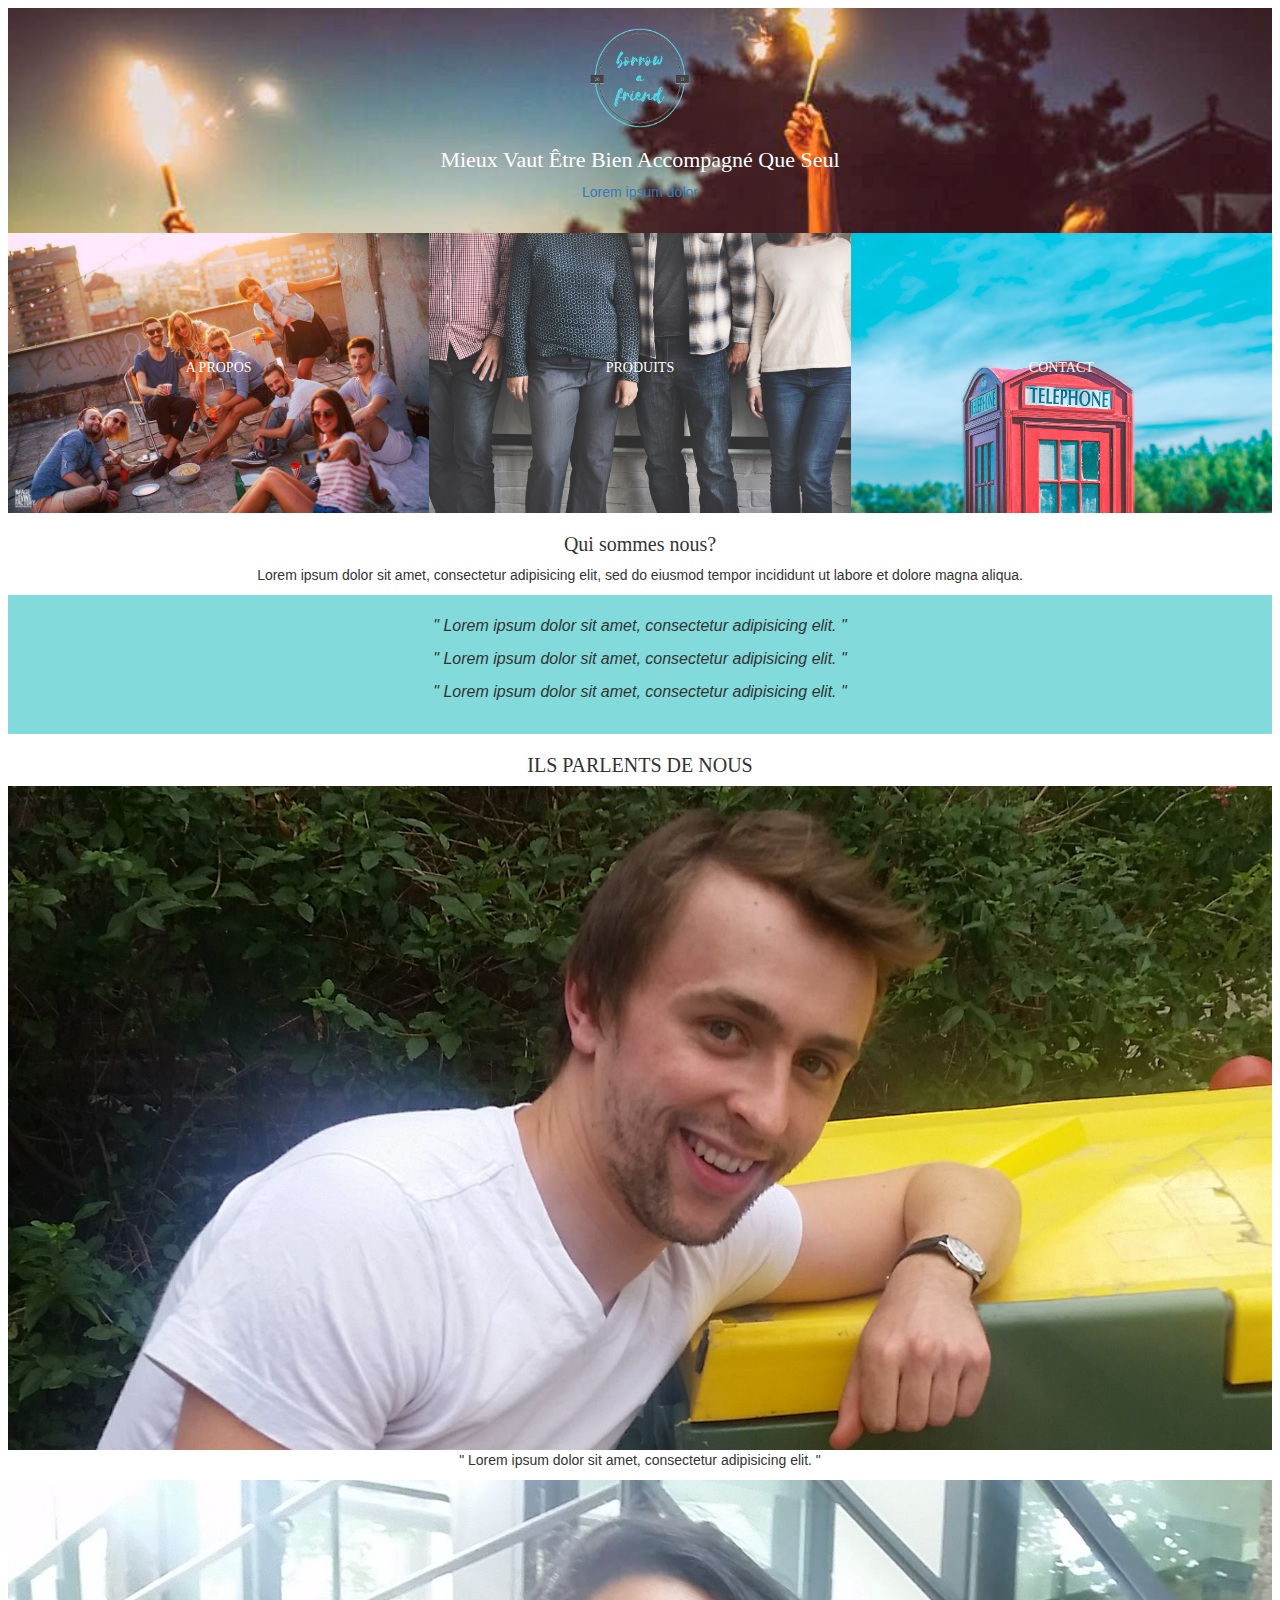
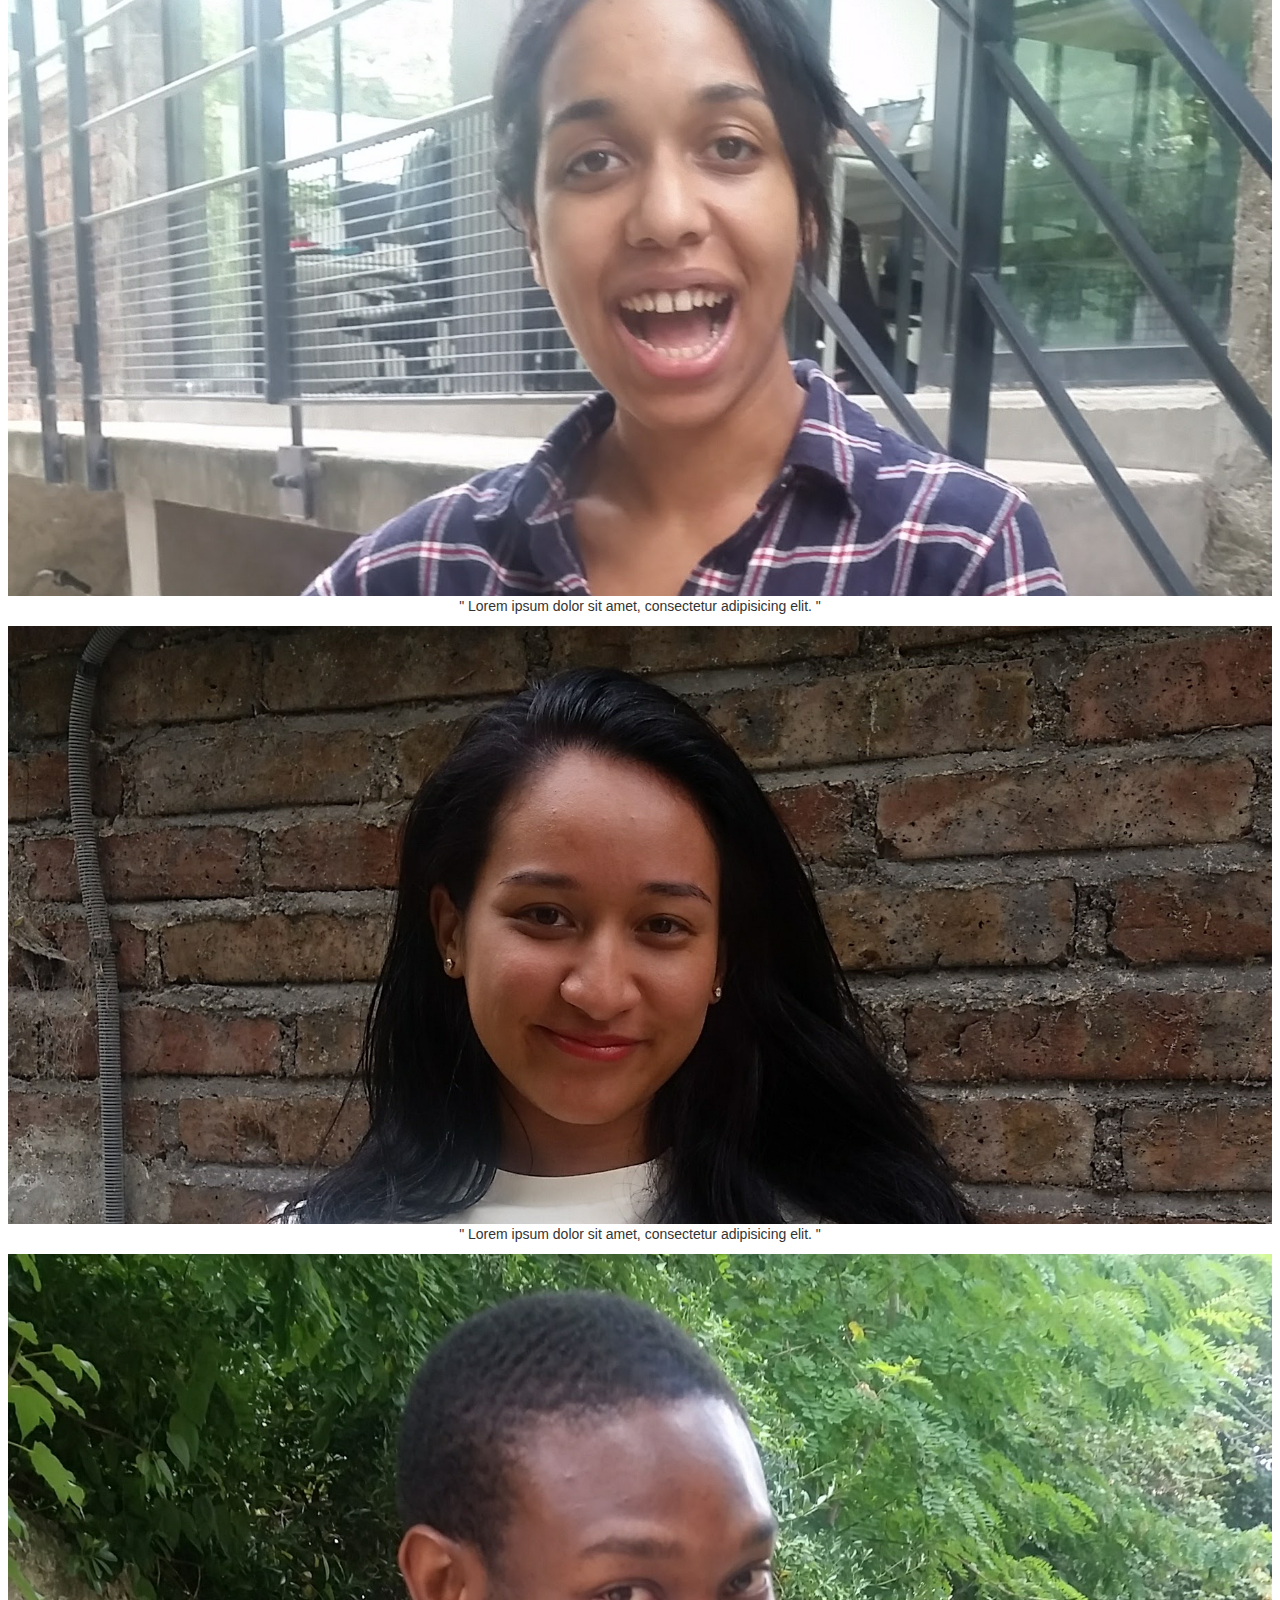
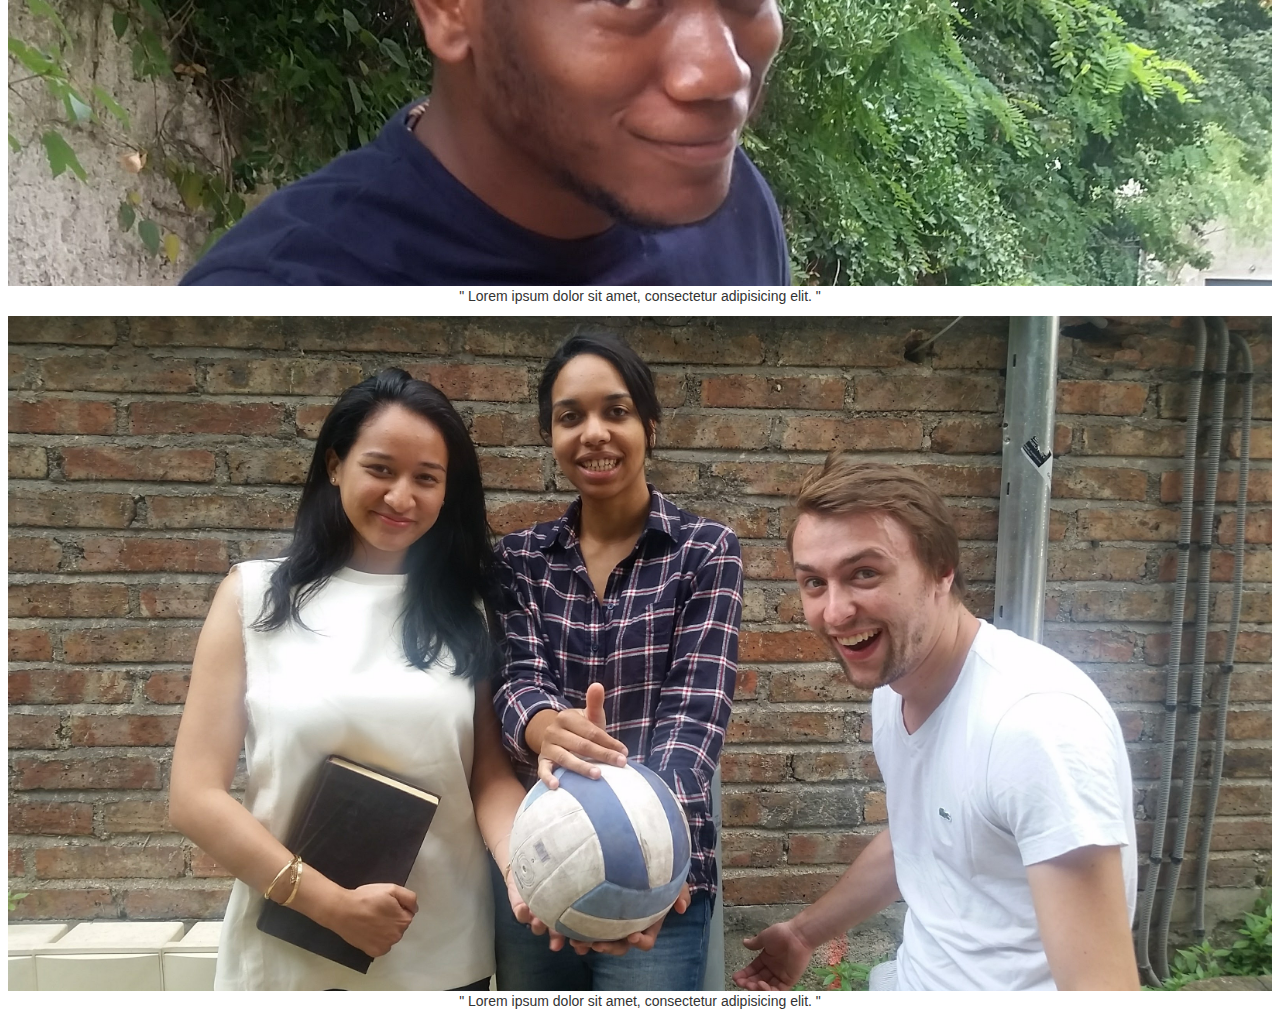
==== commit f5c13486: "merge fix" ====
--- a/index.html
+++ b/index.html
@@ -17,8 +17,7 @@
   <!-- Home  -->
 
   <!-- Header -->
-  <!-- Mobile Header -->
-  <div class="container-fluid mobile-header" id="home">
+  <div class="container-fluid" id="home">
     <div class="row text-center" id="header">
       <div class="logo">
         <a href="#home"><img src="medias/images/logo-transp.png" alt="" class="img-responsive" id="logo"></a>
@@ -28,49 +27,32 @@
     </div>
   </div>
 
-  <!-- Desktop Header (video) -->
-  <div class="header-container" id="desktop-header">
-    <div class="logo">
-      <a href="#home"><img src="medias/images/logo-transp.png" alt="" class="img-responsive" id="logo"></a>
-    </div>
-    <div class="header-text text-center">
-      <h2>Mieux Vaut Être Bien <br>Accompagné Que Seul</h2>
-    </div>
-      <div class="video-container">
-        <video src="medias/videos/video-flou.m4v" type="video/m4v" preload="true"
-        autoplay="autoplay" loop="loop" volume="0"></video>
-        </div>
-      </div>
-
-
   <!-- Three Boxes -->
   <div id="three-boxes">
       <div id="presentation-box" style="flex: 1 1 0%;">
         <p>A propos</p>
         <div class="btn-container">
-          <a href="presentation.html" target="_blank" class="btn btn-primary open">J'y vais!</a>
+          <a href="" class="btn btn-primary open">J'y vais!</a>
         </div>
       </div>
       <div id="produits-box" style="flex: 1 1 0%;">
         <p>Produits</p>
         <div class="btn-container">
-          <a href="product.html" target="_blank" class="btn btn-primary open">J'y vais!</a>
+          <a href="" class="btn btn-primary open">J'y vais!</a>
         </div>
       </div>
       <div id="contact-box" style="flex: 1 1 0%;">
         <p>Contact</p>
         <div class="btn-container">
-          <a href="contact.html" target="_blank" class="btn btn-primary open">J'y vais!</a>
+          <a href="" class="btn btn-primary open">J'y vais!</a>
         </div>
       </div>
   </div>
 
   <!-- Presentation de l'entreprise -->
   <div class="container-fluid text-center" id="presentation-row">
-    <h2>Une agence de rencontre amicale</h2>
-    <h2>Faites-vous des amis !</h2>
-    <p>Vous avez envie de vous reconstituer un cercle d’amis, qui partagent les mêmes centres d’intérêts, qui habitent à proximité? Peut-être souhaitez-vous juste rencontrer quelqu’un pour aller au cinéma, à un concert ou jouer aux échecs ?
-Vous êtes au bon endroit!</p>
+    <h2>Qui sommes nous?</h2>
+    <p>Lorem ipsum dolor sit amet, consectetur adipisicing elit, sed do eiusmod tempor incididunt ut labore et dolore magna aliqua.</p>
   </div>
 
   <!-- Derniers Tweets -->
@@ -79,27 +61,15 @@
 
       <div class="carousel-inner">
         <div class="item active">
-          <p><i class="fa fa-twitter" aria-hidden="true"></i>
-            "Même si les demandes d’amitiés sont moins fréquentes que les recherches amoureuses.
-            Certains sites ont décidé de se spécialiser dans ce domaine.
-            C’est le cas de BorrowAFriend.com, deux profils principaux: certains viennent de se
-            séparer et ont perdu leur cercle d’amis, d’autres ont déménagés dans une région où ils
-            ne connaissent personnes. Les amitiés se créent en fonction des points communs." Le Parisien</p>
+          <p><i class="fa fa-twitter" aria-hidden="true"></i> " Lorem ipsum dolor sit amet, consectetur adipisicing elit. "</p>
         </div>
 
         <div class="item">
-          <p><i class="fa fa-twitter" aria-hidden="true"></i>
-            "Les sites de rencontres permettant de mettre en relation des personnes seuls en leur
-            offrant la possibilité de créer des liens avec des personnalités différentes?
-            BorrowAFriend.com connaît cette année une croissance significative. De plus en plus de
-            personne peuvent enfin trouver l’amitié." Le Figaro</p>
+          <p><i class="fa fa-twitter" aria-hidden="true"></i> " Lorem ipsum dolor sit amet, consectetur adipisicing elit. "</p>
         </div>
 
         <div class="item">
-          <p><i class="fa fa-twitter" aria-hidden="true"></i>
-            "Le système de mise en relation compatible d’amitié repose sur son centre d’intérêt.
-            BorrowAFriend.com propose à chaque membre le profil de plusieurs amis qui lui correspond
-            afin de faciliter au mieux leur rencontre." Le Monde</p>
+          <p><i class="fa fa-twitter" aria-hidden="true"></i> " Lorem ipsum dolor sit amet, consectetur adipisicing elit. "</p>
         </div>
       </div>
     </div>
@@ -107,74 +77,43 @@
 
 <!-- Derniers Avis -->
 <div class="text-center" id="last-advices">
-  <h3>ILS PARLENT DE NOUS</h3>
+  <h3>ILS PARLENTS DE NOUS</h3>
 
   <div id="myCarousel" class="carousel slide" data-ride="carousel">
 
     <div class="carousel-inner" id="advice-slider">
       <div class="item active">
         <img class="img-responsive" src="medias/images/page-home/avis/avis1.jpg" alt="avis 1">
-        <p>"J’ai été muté dans une autre région, je me suis retrouvé tout seul du jour au lendemain, ma famille et mes amis me manquaient.
-BorrowAFriend.com, m’a permis de faire des rencontres avec des gens ayant les mêmes centres d’intérêt que moi (en l’occurrence les chats et le pâté)
-." Félix</p>
+        <p>" Lorem ipsum dolor sit amet, consectetur adipisicing elit. "</p>
       </div>
 
       <div class="item">
         <img class="img-responsive" src="medias/images/page-home/avis/avis2.jpg" alt="avis 2">
-        <p>"Suite à une séparation des plus douloureuses, j’ai pleuré toutes les larmes de mon corps et j’avais besoin d’être entouré, du coup j’ai voulu rencontrer de nouvelles personnes.
-C’est pas si facile qu’on le croit de se faire des amis en région parisienne.
-Mais avec BorrowAFriend.com nous sommes tous la pour la même raison ! Et pour la première fois de ma vie j’ai une meilleure amie Amelle.
-." Prescillia</p>
+        <p>" Lorem ipsum dolor sit amet, consectetur adipisicing elit. "</p>
       </div>
 
       <div class="item">
         <img class="img-responsive" src="medias/images/page-home/avis/avis3.jpg" alt="avis 3">
-        <p>"Être de lumière, humaniste et philanthrope, j’ai décidé de consacrer et donner les quelques jours de vie qu’il me restait, aux personnes en difficulté, en recherche d’amis. C’est là que, grâce à BorrowAFriend.com, j’ai rencontré Prescillia, qui selon l’expression consacrée, était “au fond du trou”. Depuis, elle me suit partout.
-." Amelle</p>
+        <p>" Lorem ipsum dolor sit amet, consectetur adipisicing elit. "</p>
       </div>
 
       <div class="item">
         <img class="img-responsive" src="medias/images/page-home/avis/avis4.jpg" alt="avis 4">
-        <p>"Je ne sais pas ce que je serai devenu sans BorrowAFriend.com .."</p>
+        <p>" Lorem ipsum dolor sit amet, consectetur adipisicing elit. "</p>
       </div>
 
       <div class="item">
         <img class="img-responsive" src="medias/images/page-home/avis/match.jpg" alt="match">
-        <p>"Nous sommes maintenant inséparables!"</p>
+        <p>" Lorem ipsum dolor sit amet, consectetur adipisicing elit. "</p>
       </div>
 
     </div>
   </div>
 
 </div>
-
-<!-- Footer -->
-<footer>
-  <div class="container text-center">
-    <div class="row footer">
-      <div class="col-md-5 col-sm-12">
-        <ul>
-          <li><a class="about" href="#">A PROPOS</a></li>
-          <li><a class="product" href="#">PRODUITS</a></li>
-          <li><a class="contact" href="#">CONTACT</a></li>
-        </ul>
-      </div>
-      <div class="col-md-5 col-md-offset-2  icon-footer">
-        <ul>
-          <li><a href="#"><i class="fa fa-facebook"></i></a></li>
-          <li><a href="#"><i class="fa fa-twitter"></i></a></li>
-          <li><a href="#"><i class="fa fa-instagram"></i></a></li>
-        </ul>
-      </div>
-      <p class="copyright">copyright © 2017 by Tcheny | Jovana | Faïssal | Stanislas. All rights reserved.</p>
-    </div>
-
-  </div>
-</footer>
-
   <script src="https://ajax.googleapis.com/ajax/libs/jquery/3.2.1/jquery.min.js"></script>
   <script src="./javascripts/bootstrap.min.js" type="text/javascript"></script>
-  <script src="javascripts/index.js"></script>
+  <script src="code.js"></script>
 </body>
 
 </html>
--- a/stylesheets/styles.css
+++ b/stylesheets/styles.css
@@ -1,5 +1,189 @@
 @charset "UTF-8";
+
 /* line 22, ../sass/_contact.scss */
+
+/* line 4, ../sass/_home.scss */
+#header {
+  background-image: url("../medias/images/page-home/home.jpg");
+  background-size: cover;
+  background-repeat: no-repeat;
+  padding-bottom: 30px;
+  font-family: "Droid Serif", serif;
+}
+/* line 11, ../sass/_home.scss */
+#header h2 {
+  font-size: 22px;
+  color: #fff;
+}
+/* line 16, ../sass/_home.scss */
+#header .logo {
+  display: flex;
+  justify-content: center;
+}
+/* line 20, ../sass/_home.scss */
+#header .logo #logo {
+  margin-top: 20px;
+  width: 100px;
+  height: 100px;
+}
+/* line 27, ../sass/_home.scss */
+#header .btn {
+  margin-top: 10px;
+  font-family: "Muli", sans-serif;
+}
+
+/* line 33, ../sass/_home.scss */
+.open {
+  transform: translateY(600%);
+}
+
+/* line 37, ../sass/_home.scss */
+#three-boxes {
+  display: flex;
+  margin: 0;
+}
+/* line 41, ../sass/_home.scss */
+#three-boxes p {
+  font-size: 14px;
+  text-transform: uppercase;
+  text-align: center;
+  color: #fff;
+  font-family: "selima";
+}
+/* line 49, ../sass/_home.scss */
+#three-boxes #presentation-box {
+  background-image: url("../medias/images/page-home/presentation.jpg");
+  background-size: cover;
+  display: flex;
+  align-items: center;
+  justify-content: center;
+  transition: flex 0.7s cubic-bezier(0.61, -0.19, 0.7, -0.11);
+  overflow: hidden;
+  position: relative;
+}
+/* line 60, ../sass/_home.scss */
+#three-boxes #produits-box {
+  background-image: url("../medias/images/page-home/produits.jpg");
+  background-size: cover;
+  display: flex;
+  align-items: center;
+  justify-content: center;
+  transition: flex 0.7s cubic-bezier(0.61, -0.19, 0.7, -0.11);
+  overflow: hidden;
+  position: relative;
+}
+/* line 71, ../sass/_home.scss */
+#three-boxes #contact-box {
+  background-image: url("../medias/images/page-home/contact.jpg");
+  background-size: cover;
+  display: flex;
+  align-items: center;
+  justify-content: center;
+  transition: flex 0.7s cubic-bezier(0.61, -0.19, 0.7, -0.11);
+  overflow: hidden;
+  position: relative;
+}
+
+/* line 83, ../sass/_home.scss */
+.btn-container {
+  position: absolute;
+  width: 100%;
+  height: 100%;
+  left: 0;
+  right: 0;
+  top: 0;
+  bottom: 0;
+  display: flex;
+  justify-content: center;
+  align-items: center;
+}
+/* line 95, ../sass/_home.scss */
+.btn-container .btn {
+  margin-top: 60%;
+  transition: transform 0.7s cubic-bezier(0.61, -0.19, 0.7, -0.11);
+  font-family: "Muli", sans-serif;
+}
+
+/* line 102, ../sass/_home.scss */
+#presentation-row {
+  font-family: "Muli", sans-serif;
+}
+/* line 105, ../sass/_home.scss */
+#presentation-row h2 {
+  font-size: 20px;
+  font-family: "Droid Serif", serif;
+}
+
+/* line 112, ../sass/_home.scss */
+#last-tweets {
+  background-color: rgba(24, 187, 187, 0.54);
+  padding: 20px 0;
+  font-family: "Muli", sans-serif;
+}
+/* line 117, ../sass/_home.scss */
+#last-tweets .fa-twitter {
+  color: #1da1f2;
+}
+/* line 121, ../sass/_home.scss */
+#last-tweets p {
+  font-size: 16px;
+  font-style: italic;
+}
+
+/* line 128, ../sass/_home.scss */
+#last-advices h3 {
+  font-size: 20px;
+  font-family: "Droid Serif", serif;
+}
+/* line 133, ../sass/_home.scss */
+#last-advices p {
+  font-size: 14px;
+  font-family: "Muli", sans-serif;
+}
+
+@media (max-width: 399px) {
+  /* line 139, ../sass/_home.scss */
+  #contact-box,
+  #presentation-box,
+  #produits-box {
+    min-height: 10em;
+  }
+}
+@media (min-width: 400px) {
+  /* line 146, ../sass/_home.scss */
+  #contact-box,
+  #presentation-box,
+  #produits-box {
+    min-height: 15em;
+  }
+}
+@media (min-width: 600px) {
+  /* line 154, ../sass/_home.scss */
+  #contact-box,
+  #presentation-box,
+  #produits-box {
+    min-height: 20em;
+  }
+}
+/* line 5, ../sass/_presentation.scss */
+.round {
+  border-radius: 50%;
+}
+
+/* line 10, ../sass/_presentation.scss */
+#presentation {
+  font-family: 'Muli';
+}
+
+/* line 13, ../sass/_presentation.scss */
+.question {
+  font-family: 'Muli';
+  font-size: 1em;
+  text-transform: uppercase;
+}
+
+/* line 23, ../sass/_contact.scss */
+
 .navbar {
   padding: 20px 0;
   text-transform: uppercase;
@@ -249,22 +433,214 @@
   }
 }
 /* line 5, ../sass/_presentation.scss */
+#notreTeam,
+.presentationTitle {
+  font-family: "selima";
+  font-size: 3em;
+}
+
+/* line 11, ../sass/_presentation.scss */
 .round {
   border-radius: 50%;
-}
-
-/* line 10, ../sass/_presentation.scss */
-#presentation {
-  font-family: 'Muli';
-}
-
-/* line 13, ../sass/_presentation.scss */
+  width: 100%;
+  margin: 0 auto;
+}
+
+/* line 17, ../sass/_presentation.scss */
+.presImg {
+  -webkit-filter: contrast(150%);
+  /* Safari 6.0 - 9.0 */
+  filter: contrast(150%);
+}
+
+/* line 23, ../sass/_presentation.scss */
+.teamImg {
+  border: 2px solid black;
+  -webkit-filter: sepia(70%);
+  /* Safari 6.0 - 9.0 */
+  filter: sepia(70%);
+}
+
+/* line 30, ../sass/_presentation.scss */
+.presentationImages {
+  width: 40%;
+}
+
+/* line 34, ../sass/_presentation.scss */
+#presentation,
+.presName {
+  font-family: "Muli", sans-serif;
+}
+
+/* line 38, ../sass/_presentation.scss */
+.answer {
+  padding-bottom: 10px;
+}
+
+/* line 41, ../sass/_presentation.scss */
 .question {
-  font-family: 'Muli';
+  font-family: "Muli", sans-serif;
   font-size: 1em;
   text-transform: uppercase;
-}
-
+  border: 1px solid #43D8E5;
+  border-radius: 5px;
+  outline: none;
+  padding: 10px;
+  font-weight: bold;
+}
+
+/* line 54, ../sass/_presentation.scss */
+.authorImages {
+  padding-top: 20px;
+}
+
+/* line 58, ../sass/_presentation.scss */
+#aboutUs {
+  display: none;
+}
+
+
+@media (min-width: 992px) {
+  /* line 62, ../sass/_presentation.scss */
+  #post-1 {
+    display: none;
+  }
+
+  /* line 66, ../sass/_presentation.scss */
+  .presentationTitle {
+    font-size: 5em;
+  }
+
+  /* line 70, ../sass/_presentation.scss */
+  .reponse {
+    line-height: 130%;
+    letter-spacing: 0.2px;
+  }
+
+  /* line 75, ../sass/_presentation.scss */
+  #presentation {
+    text-align: center;
+    margin: auto;
+    width: 70%;
+  }
+
+  /* line 81, ../sass/_presentation.scss */
+  .presentation {
+    padding: 10px 0;
+    line-height: 200%;
+    letter-spacing: 0.5px;
+  }
+
+  /* line 87, ../sass/_presentation.scss */
+  .teamImg {
+    width: 130px;
+    height: 130px;
+    margin-bottom: 20px;
+  }
+
+  /* line 92, ../sass/_presentation.scss */
+  #aboutUs {
+    display: block;
+  }
+
+  /* line 96, ../sass/_presentation.scss */
+  .aboutAndImg {
+    padding: 15px 60px;
+  }
+
+  /* line 100, ../sass/_presentation.scss */
+  .smallScreen {
+    display: none;
+  }
+
+  /* line 104, ../sass/_presentation.scss */
+  #imageBigScreen {
+    display: none;
+  }
+
+  /* line 108, ../sass/_presentation.scss */
+  .separateur {
+    width: 90px;
+    height: 0;
+    border: 2px solid #43D8E5;
+  }
+
+  /* line 114, ../sass/_presentation.scss */
+  .presImg {
+    margin: 20px 0;
+    border: 2px solid #323333;
+  }
+
+  /* line 119, ../sass/_presentation.scss */
+  .textAbout {
+    top: 20px;
+    font-family: "Muli", sans-serif;
+  }
+
+  /* line 125, ../sass/_presentation.scss */
+  .titreAbout {
+    font-family: "selima";
+    font-size: 3em;
+    color: #43D8E5;
+  }
+
+  /* line 131, ../sass/_presentation.scss */
+  .authorImages {
+    background-color: #cfcfd1;
+    padding-top: 30px;
+    padding-bottom: 100px;
+  }
+
+  /* line 137, ../sass/_presentation.scss */
+  #notreTeam {
+    padding-bottom: 10px;
+    font-family: "selima";
+    font-size: 4em;
+  }
+}
+@media screen and (min-width: 0px) and (max-width: 992px) {
+  /* line 144, ../sass/_presentation.scss */
+  .read-more-state {
+    display: none;
+  }
+
+  /* line 148, ../sass/_presentation.scss */
+  .read-more-target {
+    opacity: 0;
+    max-height: 0;
+    font-size: 0;
+    transition: 0.25s ease;
+  }
+
+  /* line 155, ../sass/_presentation.scss */
+  .read-more-state:checked ~ .read-more-wrap .read-more-target {
+    opacity: 1;
+    font-size: inherit;
+    max-height: 999em;
+  }
+
+  /* line 161, ../sass/_presentation.scss */
+  .read-more-state ~ .read-more-trigger:before {
+    content: 'Lire plus';
+  }
+
+  /* line 165, ../sass/_presentation.scss */
+  .read-more-state:checked ~ .read-more-trigger:before {
+    content: 'Lire moins';
+  }
+
+  /* line 169, ../sass/_presentation.scss */
+  .read-more-trigger {
+    cursor: pointer;
+    display: inline-block;
+    padding: 0.5em;
+    color: #666;
+    font-size: 0.9em;
+    line-height: 2;
+    border: 1px solid #ddd;
+    border-radius: 0.25em;
+    margin-bottom: 20px;
+  }
 /* line 18, ../sass/_product.scss */
 .product-card-flip {
   padding: 0 !important;
@@ -532,6 +908,7 @@
     border-left: 1px solid #00DEE8;
     border-top: none !important;
     border-bottom: none !important;
+
   }
 }
 @font-face {
@@ -554,19 +931,52 @@
  * Licensed under MIT (https://github.com/twbs/bootstrap/blob/master/LICENSE)
  */
 /*! normalize.css v3.0.3 | MIT License | github.com/necolas/normalize.css */
+
+
+/* line 9, ../../../../../var/lib/gems/2.3.0/gems/bootstrap-sass-3.3.7/assets/stylesheets/bootstrap/_normalize.scss */
+
 /* line 9, ../../../../../../../Library/Ruby/Gems/2.0.0/gems/bootstrap-sass-3.3.7/assets/stylesheets/bootstrap/_normalize.scss */
+
+
+/* line 9, ../../../../../../../Library/Ruby/Gems/2.0.0/gems/bootstrap-sass-3.3.7/assets/stylesheets/bootstrap/_normalize.scss */
+
+/* line 9, ../../../../../../../../var/lib/gems/2.3.0/gems/bootstrap-sass-3.3.7/assets/stylesheets/bootstrap/_normalize.scss */
+
+
 html {
   font-family: sans-serif;
   -ms-text-size-adjust: 100%;
   -webkit-text-size-adjust: 100%;
 }
 
+
+
+/* line 19, ../../../../../var/lib/gems/2.3.0/gems/bootstrap-sass-3.3.7/assets/stylesheets/bootstrap/_normalize.scss */
+
 /* line 19, ../../../../../../../Library/Ruby/Gems/2.0.0/gems/bootstrap-sass-3.3.7/assets/stylesheets/bootstrap/_normalize.scss */
+
+
+/* line 19, ../../../../../../../Library/Ruby/Gems/2.0.0/gems/bootstrap-sass-3.3.7/assets/stylesheets/bootstrap/_normalize.scss */
+
+/* line 19, ../../../../../../../../var/lib/gems/2.3.0/gems/bootstrap-sass-3.3.7/assets/stylesheets/bootstrap/_normalize.scss */
+
+
 body {
   margin: 0;
 }
 
+
+
+/* line 33, ../../../../../var/lib/gems/2.3.0/gems/bootstrap-sass-3.3.7/assets/stylesheets/bootstrap/_normalize.scss */
+
 /* line 33, ../../../../../../../Library/Ruby/Gems/2.0.0/gems/bootstrap-sass-3.3.7/assets/stylesheets/bootstrap/_normalize.scss */
+
+
+/* line 33, ../../../../../../../Library/Ruby/Gems/2.0.0/gems/bootstrap-sass-3.3.7/assets/stylesheets/bootstrap/_normalize.scss */
+
+/* line 33, ../../../../../../../../var/lib/gems/2.3.0/gems/bootstrap-sass-3.3.7/assets/stylesheets/bootstrap/_normalize.scss */
+
+
 article,
 aside,
 details,
@@ -583,7 +993,18 @@
   display: block;
 }
 
+
+
+/* line 54, ../../../../../var/lib/gems/2.3.0/gems/bootstrap-sass-3.3.7/assets/stylesheets/bootstrap/_normalize.scss */
+
 /* line 54, ../../../../../../../Library/Ruby/Gems/2.0.0/gems/bootstrap-sass-3.3.7/assets/stylesheets/bootstrap/_normalize.scss */
+
+
+/* line 54, ../../../../../../../Library/Ruby/Gems/2.0.0/gems/bootstrap-sass-3.3.7/assets/stylesheets/bootstrap/_normalize.scss */
+
+/* line 54, ../../../../../../../../var/lib/gems/2.3.0/gems/bootstrap-sass-3.3.7/assets/stylesheets/bootstrap/_normalize.scss */
+
+
 audio,
 canvas,
 progress,
@@ -592,63 +1013,184 @@
   vertical-align: baseline;
 }
 
+
+
+/* line 67, ../../../../../var/lib/gems/2.3.0/gems/bootstrap-sass-3.3.7/assets/stylesheets/bootstrap/_normalize.scss */
+
 /* line 67, ../../../../../../../Library/Ruby/Gems/2.0.0/gems/bootstrap-sass-3.3.7/assets/stylesheets/bootstrap/_normalize.scss */
+
+
+/* line 67, ../../../../../../../Library/Ruby/Gems/2.0.0/gems/bootstrap-sass-3.3.7/assets/stylesheets/bootstrap/_normalize.scss */
+
+/* line 67, ../../../../../../../../var/lib/gems/2.3.0/gems/bootstrap-sass-3.3.7/assets/stylesheets/bootstrap/_normalize.scss */
+
+
 audio:not([controls]) {
   display: none;
   height: 0;
 }
 
+
+
+/* line 77, ../../../../../var/lib/gems/2.3.0/gems/bootstrap-sass-3.3.7/assets/stylesheets/bootstrap/_normalize.scss */
+
 /* line 77, ../../../../../../../Library/Ruby/Gems/2.0.0/gems/bootstrap-sass-3.3.7/assets/stylesheets/bootstrap/_normalize.scss */
+
+
+/* line 77, ../../../../../../../Library/Ruby/Gems/2.0.0/gems/bootstrap-sass-3.3.7/assets/stylesheets/bootstrap/_normalize.scss */
+
+/* line 77, ../../../../../../../../var/lib/gems/2.3.0/gems/bootstrap-sass-3.3.7/assets/stylesheets/bootstrap/_normalize.scss */
+
+
 [hidden],
 template {
   display: none;
 }
 
+
+
+/* line 89, ../../../../../var/lib/gems/2.3.0/gems/bootstrap-sass-3.3.7/assets/stylesheets/bootstrap/_normalize.scss */
+
 /* line 89, ../../../../../../../Library/Ruby/Gems/2.0.0/gems/bootstrap-sass-3.3.7/assets/stylesheets/bootstrap/_normalize.scss */
+
+
+/* line 89, ../../../../../../../Library/Ruby/Gems/2.0.0/gems/bootstrap-sass-3.3.7/assets/stylesheets/bootstrap/_normalize.scss */
+
+/* line 89, ../../../../../../../../var/lib/gems/2.3.0/gems/bootstrap-sass-3.3.7/assets/stylesheets/bootstrap/_normalize.scss */
+
+
 a {
   background-color: transparent;
 }
 
+
+
+/* line 98, ../../../../../var/lib/gems/2.3.0/gems/bootstrap-sass-3.3.7/assets/stylesheets/bootstrap/_normalize.scss */
+
 /* line 98, ../../../../../../../Library/Ruby/Gems/2.0.0/gems/bootstrap-sass-3.3.7/assets/stylesheets/bootstrap/_normalize.scss */
+
+
+/* line 98, ../../../../../../../Library/Ruby/Gems/2.0.0/gems/bootstrap-sass-3.3.7/assets/stylesheets/bootstrap/_normalize.scss */
+
+/* line 98, ../../../../../../../../var/lib/gems/2.3.0/gems/bootstrap-sass-3.3.7/assets/stylesheets/bootstrap/_normalize.scss */
+
+
 a:active,
 a:hover {
   outline: 0;
 }
 
+
+
+/* line 110, ../../../../../var/lib/gems/2.3.0/gems/bootstrap-sass-3.3.7/assets/stylesheets/bootstrap/_normalize.scss */
+
 /* line 110, ../../../../../../../Library/Ruby/Gems/2.0.0/gems/bootstrap-sass-3.3.7/assets/stylesheets/bootstrap/_normalize.scss */
+
+
+/* line 110, ../../../../../../../Library/Ruby/Gems/2.0.0/gems/bootstrap-sass-3.3.7/assets/stylesheets/bootstrap/_normalize.scss */
+
+/* line 110, ../../../../../../../../var/lib/gems/2.3.0/gems/bootstrap-sass-3.3.7/assets/stylesheets/bootstrap/_normalize.scss */
+
+
 abbr[title] {
   border-bottom: 1px dotted;
 }
 
+
+
+/* line 118, ../../../../../var/lib/gems/2.3.0/gems/bootstrap-sass-3.3.7/assets/stylesheets/bootstrap/_normalize.scss */
+
 /* line 118, ../../../../../../../Library/Ruby/Gems/2.0.0/gems/bootstrap-sass-3.3.7/assets/stylesheets/bootstrap/_normalize.scss */
+
+
+/* line 118, ../../../../../../../Library/Ruby/Gems/2.0.0/gems/bootstrap-sass-3.3.7/assets/stylesheets/bootstrap/_normalize.scss */
+
+/* line 118, ../../../../../../../../var/lib/gems/2.3.0/gems/bootstrap-sass-3.3.7/assets/stylesheets/bootstrap/_normalize.scss */
+
+
 b,
 strong {
   font-weight: bold;
 }
 
+
+
+/* line 127, ../../../../../var/lib/gems/2.3.0/gems/bootstrap-sass-3.3.7/assets/stylesheets/bootstrap/_normalize.scss */
+
 /* line 127, ../../../../../../../Library/Ruby/Gems/2.0.0/gems/bootstrap-sass-3.3.7/assets/stylesheets/bootstrap/_normalize.scss */
+
+
+/* line 127, ../../../../../../../Library/Ruby/Gems/2.0.0/gems/bootstrap-sass-3.3.7/assets/stylesheets/bootstrap/_normalize.scss */
+
+/* line 127, ../../../../../../../../var/lib/gems/2.3.0/gems/bootstrap-sass-3.3.7/assets/stylesheets/bootstrap/_normalize.scss */
+
+
 dfn {
   font-style: italic;
 }
 
+
+
+/* line 136, ../../../../../var/lib/gems/2.3.0/gems/bootstrap-sass-3.3.7/assets/stylesheets/bootstrap/_normalize.scss */
+
 /* line 136, ../../../../../../../Library/Ruby/Gems/2.0.0/gems/bootstrap-sass-3.3.7/assets/stylesheets/bootstrap/_normalize.scss */
+
+
+/* line 136, ../../../../../../../Library/Ruby/Gems/2.0.0/gems/bootstrap-sass-3.3.7/assets/stylesheets/bootstrap/_normalize.scss */
+
+/* line 136, ../../../../../../../../var/lib/gems/2.3.0/gems/bootstrap-sass-3.3.7/assets/stylesheets/bootstrap/_normalize.scss */
+
+
 h1 {
   font-size: 2em;
   margin: 0.67em 0;
 }
 
+
+
+/* line 145, ../../../../../var/lib/gems/2.3.0/gems/bootstrap-sass-3.3.7/assets/stylesheets/bootstrap/_normalize.scss */
+
 /* line 145, ../../../../../../../Library/Ruby/Gems/2.0.0/gems/bootstrap-sass-3.3.7/assets/stylesheets/bootstrap/_normalize.scss */
+
+
+/* line 145, ../../../../../../../Library/Ruby/Gems/2.0.0/gems/bootstrap-sass-3.3.7/assets/stylesheets/bootstrap/_normalize.scss */
+
+/* line 145, ../../../../../../../../var/lib/gems/2.3.0/gems/bootstrap-sass-3.3.7/assets/stylesheets/bootstrap/_normalize.scss */
+
+
 mark {
   background: #ff0;
   color: #000;
 }
 
+
+
+/* line 154, ../../../../../var/lib/gems/2.3.0/gems/bootstrap-sass-3.3.7/assets/stylesheets/bootstrap/_normalize.scss */
+
 /* line 154, ../../../../../../../Library/Ruby/Gems/2.0.0/gems/bootstrap-sass-3.3.7/assets/stylesheets/bootstrap/_normalize.scss */
+
+
+/* line 154, ../../../../../../../Library/Ruby/Gems/2.0.0/gems/bootstrap-sass-3.3.7/assets/stylesheets/bootstrap/_normalize.scss */
+
+/* line 154, ../../../../../../../../var/lib/gems/2.3.0/gems/bootstrap-sass-3.3.7/assets/stylesheets/bootstrap/_normalize.scss */
+
+
 small {
   font-size: 80%;
 }
 
+
+
+/* line 162, ../../../../../var/lib/gems/2.3.0/gems/bootstrap-sass-3.3.7/assets/stylesheets/bootstrap/_normalize.scss */
+
 /* line 162, ../../../../../../../Library/Ruby/Gems/2.0.0/gems/bootstrap-sass-3.3.7/assets/stylesheets/bootstrap/_normalize.scss */
+
+
+/* line 162, ../../../../../../../Library/Ruby/Gems/2.0.0/gems/bootstrap-sass-3.3.7/assets/stylesheets/bootstrap/_normalize.scss */
+
+/* line 162, ../../../../../../../../var/lib/gems/2.3.0/gems/bootstrap-sass-3.3.7/assets/stylesheets/bootstrap/_normalize.scss */
+
+
 sub,
 sup {
   font-size: 75%;
@@ -657,43 +1199,131 @@
   vertical-align: baseline;
 }
 
+
+
+/* line 170, ../../../../../var/lib/gems/2.3.0/gems/bootstrap-sass-3.3.7/assets/stylesheets/bootstrap/_normalize.scss */
+
 /* line 170, ../../../../../../../Library/Ruby/Gems/2.0.0/gems/bootstrap-sass-3.3.7/assets/stylesheets/bootstrap/_normalize.scss */
+
+
+/* line 170, ../../../../../../../Library/Ruby/Gems/2.0.0/gems/bootstrap-sass-3.3.7/assets/stylesheets/bootstrap/_normalize.scss */
+
+/* line 170, ../../../../../../../../var/lib/gems/2.3.0/gems/bootstrap-sass-3.3.7/assets/stylesheets/bootstrap/_normalize.scss */
+
+
 sup {
   top: -0.5em;
 }
 
+
+
+/* line 174, ../../../../../var/lib/gems/2.3.0/gems/bootstrap-sass-3.3.7/assets/stylesheets/bootstrap/_normalize.scss */
+
 /* line 174, ../../../../../../../Library/Ruby/Gems/2.0.0/gems/bootstrap-sass-3.3.7/assets/stylesheets/bootstrap/_normalize.scss */
+
+
+/* line 174, ../../../../../../../Library/Ruby/Gems/2.0.0/gems/bootstrap-sass-3.3.7/assets/stylesheets/bootstrap/_normalize.scss */
+
+/* line 174, ../../../../../../../../var/lib/gems/2.3.0/gems/bootstrap-sass-3.3.7/assets/stylesheets/bootstrap/_normalize.scss */
+
+
 sub {
   bottom: -0.25em;
 }
 
+
+
+/* line 185, ../../../../../var/lib/gems/2.3.0/gems/bootstrap-sass-3.3.7/assets/stylesheets/bootstrap/_normalize.scss */
+
 /* line 185, ../../../../../../../Library/Ruby/Gems/2.0.0/gems/bootstrap-sass-3.3.7/assets/stylesheets/bootstrap/_normalize.scss */
+
+
+/* line 185, ../../../../../../../Library/Ruby/Gems/2.0.0/gems/bootstrap-sass-3.3.7/assets/stylesheets/bootstrap/_normalize.scss */
+
+/* line 185, ../../../../../../../../var/lib/gems/2.3.0/gems/bootstrap-sass-3.3.7/assets/stylesheets/bootstrap/_normalize.scss */
+
+
 img {
   border: 0;
 }
 
+
+
+/* line 193, ../../../../../var/lib/gems/2.3.0/gems/bootstrap-sass-3.3.7/assets/stylesheets/bootstrap/_normalize.scss */
+
 /* line 193, ../../../../../../../Library/Ruby/Gems/2.0.0/gems/bootstrap-sass-3.3.7/assets/stylesheets/bootstrap/_normalize.scss */
+
+
+/* line 193, ../../../../../../../Library/Ruby/Gems/2.0.0/gems/bootstrap-sass-3.3.7/assets/stylesheets/bootstrap/_normalize.scss */
+
+/* line 193, ../../../../../../../../var/lib/gems/2.3.0/gems/bootstrap-sass-3.3.7/assets/stylesheets/bootstrap/_normalize.scss */
+
+
 svg:not(:root) {
   overflow: hidden;
 }
 
+
+
+/* line 204, ../../../../../var/lib/gems/2.3.0/gems/bootstrap-sass-3.3.7/assets/stylesheets/bootstrap/_normalize.scss */
+
 /* line 204, ../../../../../../../Library/Ruby/Gems/2.0.0/gems/bootstrap-sass-3.3.7/assets/stylesheets/bootstrap/_normalize.scss */
+
+
+/* line 204, ../../../../../../../Library/Ruby/Gems/2.0.0/gems/bootstrap-sass-3.3.7/assets/stylesheets/bootstrap/_normalize.scss */
+
+/* line 204, ../../../../../../../../var/lib/gems/2.3.0/gems/bootstrap-sass-3.3.7/assets/stylesheets/bootstrap/_normalize.scss */
+
+
 figure {
   margin: 1em 40px;
 }
 
+
+
+/* line 212, ../../../../../var/lib/gems/2.3.0/gems/bootstrap-sass-3.3.7/assets/stylesheets/bootstrap/_normalize.scss */
+
 /* line 212, ../../../../../../../Library/Ruby/Gems/2.0.0/gems/bootstrap-sass-3.3.7/assets/stylesheets/bootstrap/_normalize.scss */
+
+
+/* line 212, ../../../../../../../Library/Ruby/Gems/2.0.0/gems/bootstrap-sass-3.3.7/assets/stylesheets/bootstrap/_normalize.scss */
+
+/* line 212, ../../../../../../../../var/lib/gems/2.3.0/gems/bootstrap-sass-3.3.7/assets/stylesheets/bootstrap/_normalize.scss */
+
+
 hr {
   box-sizing: content-box;
   height: 0;
 }
 
+
+
+/* line 221, ../../../../../var/lib/gems/2.3.0/gems/bootstrap-sass-3.3.7/assets/stylesheets/bootstrap/_normalize.scss */
+
 /* line 221, ../../../../../../../Library/Ruby/Gems/2.0.0/gems/bootstrap-sass-3.3.7/assets/stylesheets/bootstrap/_normalize.scss */
+
+
+/* line 221, ../../../../../../../Library/Ruby/Gems/2.0.0/gems/bootstrap-sass-3.3.7/assets/stylesheets/bootstrap/_normalize.scss */
+
+/* line 221, ../../../../../../../../var/lib/gems/2.3.0/gems/bootstrap-sass-3.3.7/assets/stylesheets/bootstrap/_normalize.scss */
+
+
 pre {
   overflow: auto;
 }
 
+
+
+/* line 229, ../../../../../var/lib/gems/2.3.0/gems/bootstrap-sass-3.3.7/assets/stylesheets/bootstrap/_normalize.scss */
+
 /* line 229, ../../../../../../../Library/Ruby/Gems/2.0.0/gems/bootstrap-sass-3.3.7/assets/stylesheets/bootstrap/_normalize.scss */
+
+
+/* line 229, ../../../../../../../Library/Ruby/Gems/2.0.0/gems/bootstrap-sass-3.3.7/assets/stylesheets/bootstrap/_normalize.scss */
+
+/* line 229, ../../../../../../../../var/lib/gems/2.3.0/gems/bootstrap-sass-3.3.7/assets/stylesheets/bootstrap/_normalize.scss */
+
+
 code,
 kbd,
 pre,
@@ -702,7 +1332,18 @@
   font-size: 1em;
 }
 
+
+
+/* line 252, ../../../../../var/lib/gems/2.3.0/gems/bootstrap-sass-3.3.7/assets/stylesheets/bootstrap/_normalize.scss */
+
 /* line 252, ../../../../../../../Library/Ruby/Gems/2.0.0/gems/bootstrap-sass-3.3.7/assets/stylesheets/bootstrap/_normalize.scss */
+
+
+/* line 252, ../../../../../../../Library/Ruby/Gems/2.0.0/gems/bootstrap-sass-3.3.7/assets/stylesheets/bootstrap/_normalize.scss */
+
+/* line 252, ../../../../../../../../var/lib/gems/2.3.0/gems/bootstrap-sass-3.3.7/assets/stylesheets/bootstrap/_normalize.scss */
+
+
 button,
 input,
 optgroup,
@@ -713,18 +1354,51 @@
   margin: 0;
 }
 
+
+
+/* line 266, ../../../../../var/lib/gems/2.3.0/gems/bootstrap-sass-3.3.7/assets/stylesheets/bootstrap/_normalize.scss */
+
 /* line 266, ../../../../../../../Library/Ruby/Gems/2.0.0/gems/bootstrap-sass-3.3.7/assets/stylesheets/bootstrap/_normalize.scss */
+
+
+/* line 266, ../../../../../../../Library/Ruby/Gems/2.0.0/gems/bootstrap-sass-3.3.7/assets/stylesheets/bootstrap/_normalize.scss */
+
+/* line 266, ../../../../../../../../var/lib/gems/2.3.0/gems/bootstrap-sass-3.3.7/assets/stylesheets/bootstrap/_normalize.scss */
+
+
 button {
   overflow: visible;
 }
 
+
+
+/* line 277, ../../../../../var/lib/gems/2.3.0/gems/bootstrap-sass-3.3.7/assets/stylesheets/bootstrap/_normalize.scss */
+
 /* line 277, ../../../../../../../Library/Ruby/Gems/2.0.0/gems/bootstrap-sass-3.3.7/assets/stylesheets/bootstrap/_normalize.scss */
+
+
+/* line 277, ../../../../../../../Library/Ruby/Gems/2.0.0/gems/bootstrap-sass-3.3.7/assets/stylesheets/bootstrap/_normalize.scss */
+
+/* line 277, ../../../../../../../../var/lib/gems/2.3.0/gems/bootstrap-sass-3.3.7/assets/stylesheets/bootstrap/_normalize.scss */
+
+
 button,
 select {
   text-transform: none;
 }
 
+
+
+/* line 290, ../../../../../var/lib/gems/2.3.0/gems/bootstrap-sass-3.3.7/assets/stylesheets/bootstrap/_normalize.scss */
+
 /* line 290, ../../../../../../../Library/Ruby/Gems/2.0.0/gems/bootstrap-sass-3.3.7/assets/stylesheets/bootstrap/_normalize.scss */
+
+
+/* line 290, ../../../../../../../Library/Ruby/Gems/2.0.0/gems/bootstrap-sass-3.3.7/assets/stylesheets/bootstrap/_normalize.scss */
+
+/* line 290, ../../../../../../../../var/lib/gems/2.3.0/gems/bootstrap-sass-3.3.7/assets/stylesheets/bootstrap/_normalize.scss */
+
+
 button,
 html input[type="button"],
 input[type="reset"],
@@ -733,79 +1407,222 @@
   cursor: pointer;
 }
 
+
+
+/* line 302, ../../../../../var/lib/gems/2.3.0/gems/bootstrap-sass-3.3.7/assets/stylesheets/bootstrap/_normalize.scss */
+
 /* line 302, ../../../../../../../Library/Ruby/Gems/2.0.0/gems/bootstrap-sass-3.3.7/assets/stylesheets/bootstrap/_normalize.scss */
+
+
+/* line 302, ../../../../../../../Library/Ruby/Gems/2.0.0/gems/bootstrap-sass-3.3.7/assets/stylesheets/bootstrap/_normalize.scss */
+
+/* line 302, ../../../../../../../../var/lib/gems/2.3.0/gems/bootstrap-sass-3.3.7/assets/stylesheets/bootstrap/_normalize.scss */
+
+
 button[disabled],
 html input[disabled] {
   cursor: default;
 }
 
+
+
+/* line 311, ../../../../../var/lib/gems/2.3.0/gems/bootstrap-sass-3.3.7/assets/stylesheets/bootstrap/_normalize.scss */
+
 /* line 311, ../../../../../../../Library/Ruby/Gems/2.0.0/gems/bootstrap-sass-3.3.7/assets/stylesheets/bootstrap/_normalize.scss */
+
+
+/* line 311, ../../../../../../../Library/Ruby/Gems/2.0.0/gems/bootstrap-sass-3.3.7/assets/stylesheets/bootstrap/_normalize.scss */
+
+/* line 311, ../../../../../../../../var/lib/gems/2.3.0/gems/bootstrap-sass-3.3.7/assets/stylesheets/bootstrap/_normalize.scss */
+
+
 button::-moz-focus-inner,
 input::-moz-focus-inner {
   border: 0;
   padding: 0;
 }
 
+
+
+/* line 322, ../../../../../var/lib/gems/2.3.0/gems/bootstrap-sass-3.3.7/assets/stylesheets/bootstrap/_normalize.scss */
+
 /* line 322, ../../../../../../../Library/Ruby/Gems/2.0.0/gems/bootstrap-sass-3.3.7/assets/stylesheets/bootstrap/_normalize.scss */
+
+
+/* line 322, ../../../../../../../Library/Ruby/Gems/2.0.0/gems/bootstrap-sass-3.3.7/assets/stylesheets/bootstrap/_normalize.scss */
+
+/* line 322, ../../../../../../../../var/lib/gems/2.3.0/gems/bootstrap-sass-3.3.7/assets/stylesheets/bootstrap/_normalize.scss */
+
+
 input {
   line-height: normal;
 }
 
+
+
+/* line 334, ../../../../../var/lib/gems/2.3.0/gems/bootstrap-sass-3.3.7/assets/stylesheets/bootstrap/_normalize.scss */
+
 /* line 334, ../../../../../../../Library/Ruby/Gems/2.0.0/gems/bootstrap-sass-3.3.7/assets/stylesheets/bootstrap/_normalize.scss */
+
+
+/* line 334, ../../../../../../../Library/Ruby/Gems/2.0.0/gems/bootstrap-sass-3.3.7/assets/stylesheets/bootstrap/_normalize.scss */
+
+/* line 334, ../../../../../../../../var/lib/gems/2.3.0/gems/bootstrap-sass-3.3.7/assets/stylesheets/bootstrap/_normalize.scss */
+
+
 input[type="checkbox"],
 input[type="radio"] {
   box-sizing: border-box;
   padding: 0;
 }
 
+
+
+/* line 346, ../../../../../var/lib/gems/2.3.0/gems/bootstrap-sass-3.3.7/assets/stylesheets/bootstrap/_normalize.scss */
+
 /* line 346, ../../../../../../../Library/Ruby/Gems/2.0.0/gems/bootstrap-sass-3.3.7/assets/stylesheets/bootstrap/_normalize.scss */
+
+
+/* line 346, ../../../../../../../Library/Ruby/Gems/2.0.0/gems/bootstrap-sass-3.3.7/assets/stylesheets/bootstrap/_normalize.scss */
+
+/* line 346, ../../../../../../../../var/lib/gems/2.3.0/gems/bootstrap-sass-3.3.7/assets/stylesheets/bootstrap/_normalize.scss */
+
+
 input[type="number"]::-webkit-inner-spin-button,
 input[type="number"]::-webkit-outer-spin-button {
   height: auto;
 }
 
+
+
+/* line 356, ../../../../../var/lib/gems/2.3.0/gems/bootstrap-sass-3.3.7/assets/stylesheets/bootstrap/_normalize.scss */
+
 /* line 356, ../../../../../../../Library/Ruby/Gems/2.0.0/gems/bootstrap-sass-3.3.7/assets/stylesheets/bootstrap/_normalize.scss */
+
+
+/* line 356, ../../../../../../../Library/Ruby/Gems/2.0.0/gems/bootstrap-sass-3.3.7/assets/stylesheets/bootstrap/_normalize.scss */
+
+/* line 356, ../../../../../../../../var/lib/gems/2.3.0/gems/bootstrap-sass-3.3.7/assets/stylesheets/bootstrap/_normalize.scss */
+
+
 input[type="search"] {
   -webkit-appearance: textfield;
   box-sizing: content-box;
 }
 
+
+
+/* line 367, ../../../../../var/lib/gems/2.3.0/gems/bootstrap-sass-3.3.7/assets/stylesheets/bootstrap/_normalize.scss */
+
 /* line 367, ../../../../../../../Library/Ruby/Gems/2.0.0/gems/bootstrap-sass-3.3.7/assets/stylesheets/bootstrap/_normalize.scss */
+
+
+/* line 367, ../../../../../../../Library/Ruby/Gems/2.0.0/gems/bootstrap-sass-3.3.7/assets/stylesheets/bootstrap/_normalize.scss */
+
+/* line 367, ../../../../../../../../var/lib/gems/2.3.0/gems/bootstrap-sass-3.3.7/assets/stylesheets/bootstrap/_normalize.scss */
+
+
 input[type="search"]::-webkit-search-cancel-button,
 input[type="search"]::-webkit-search-decoration {
   -webkit-appearance: none;
 }
 
+
+
+/* line 376, ../../../../../var/lib/gems/2.3.0/gems/bootstrap-sass-3.3.7/assets/stylesheets/bootstrap/_normalize.scss */
+
 /* line 376, ../../../../../../../Library/Ruby/Gems/2.0.0/gems/bootstrap-sass-3.3.7/assets/stylesheets/bootstrap/_normalize.scss */
+
+
+/* line 376, ../../../../../../../Library/Ruby/Gems/2.0.0/gems/bootstrap-sass-3.3.7/assets/stylesheets/bootstrap/_normalize.scss */
+
+/* line 376, ../../../../../../../../var/lib/gems/2.3.0/gems/bootstrap-sass-3.3.7/assets/stylesheets/bootstrap/_normalize.scss */
+
+
 fieldset {
   border: 1px solid #c0c0c0;
   margin: 0 2px;
   padding: 0.35em 0.625em 0.75em;
 }
 
+
+
+/* line 387, ../../../../../var/lib/gems/2.3.0/gems/bootstrap-sass-3.3.7/assets/stylesheets/bootstrap/_normalize.scss */
+
 /* line 387, ../../../../../../../Library/Ruby/Gems/2.0.0/gems/bootstrap-sass-3.3.7/assets/stylesheets/bootstrap/_normalize.scss */
+
+
+/* line 387, ../../../../../../../Library/Ruby/Gems/2.0.0/gems/bootstrap-sass-3.3.7/assets/stylesheets/bootstrap/_normalize.scss */
+
+/* line 387, ../../../../../../../../var/lib/gems/2.3.0/gems/bootstrap-sass-3.3.7/assets/stylesheets/bootstrap/_normalize.scss */
+
+
 legend {
   border: 0;
   padding: 0;
 }
 
+
+
+/* line 396, ../../../../../var/lib/gems/2.3.0/gems/bootstrap-sass-3.3.7/assets/stylesheets/bootstrap/_normalize.scss */
+
 /* line 396, ../../../../../../../Library/Ruby/Gems/2.0.0/gems/bootstrap-sass-3.3.7/assets/stylesheets/bootstrap/_normalize.scss */
+
+
+/* line 396, ../../../../../../../Library/Ruby/Gems/2.0.0/gems/bootstrap-sass-3.3.7/assets/stylesheets/bootstrap/_normalize.scss */
+
+/* line 396, ../../../../../../../../var/lib/gems/2.3.0/gems/bootstrap-sass-3.3.7/assets/stylesheets/bootstrap/_normalize.scss */
+
+
 textarea {
   overflow: auto;
 }
 
+
+
+/* line 405, ../../../../../var/lib/gems/2.3.0/gems/bootstrap-sass-3.3.7/assets/stylesheets/bootstrap/_normalize.scss */
+
 /* line 405, ../../../../../../../Library/Ruby/Gems/2.0.0/gems/bootstrap-sass-3.3.7/assets/stylesheets/bootstrap/_normalize.scss */
+
+
+/* line 405, ../../../../../../../Library/Ruby/Gems/2.0.0/gems/bootstrap-sass-3.3.7/assets/stylesheets/bootstrap/_normalize.scss */
+
+/* line 405, ../../../../../../../../var/lib/gems/2.3.0/gems/bootstrap-sass-3.3.7/assets/stylesheets/bootstrap/_normalize.scss */
+
+
 optgroup {
   font-weight: bold;
 }
 
+
+
+/* line 416, ../../../../../var/lib/gems/2.3.0/gems/bootstrap-sass-3.3.7/assets/stylesheets/bootstrap/_normalize.scss */
+
 /* line 416, ../../../../../../../Library/Ruby/Gems/2.0.0/gems/bootstrap-sass-3.3.7/assets/stylesheets/bootstrap/_normalize.scss */
+
+
+/* line 416, ../../../../../../../Library/Ruby/Gems/2.0.0/gems/bootstrap-sass-3.3.7/assets/stylesheets/bootstrap/_normalize.scss */
+
+/* line 416, ../../../../../../../../var/lib/gems/2.3.0/gems/bootstrap-sass-3.3.7/assets/stylesheets/bootstrap/_normalize.scss */
+
+
 table {
   border-collapse: collapse;
   border-spacing: 0;
 }
 
+
+
+/* line 421, ../../../../../var/lib/gems/2.3.0/gems/bootstrap-sass-3.3.7/assets/stylesheets/bootstrap/_normalize.scss */
+
 /* line 421, ../../../../../../../Library/Ruby/Gems/2.0.0/gems/bootstrap-sass-3.3.7/assets/stylesheets/bootstrap/_normalize.scss */
+
+
+/* line 421, ../../../../../../../Library/Ruby/Gems/2.0.0/gems/bootstrap-sass-3.3.7/assets/stylesheets/bootstrap/_normalize.scss */
+
+/* line 421, ../../../../../../../../var/lib/gems/2.3.0/gems/bootstrap-sass-3.3.7/assets/stylesheets/bootstrap/_normalize.scss */
+
+
 td,
 th {
   padding: 0;
@@ -813,7 +1630,18 @@
 
 /*! Source: https://github.com/h5bp/html5-boilerplate/blob/master/src/css/main.css */
 @media print {
+
+
+  /* line 9, ../../../../../var/lib/gems/2.3.0/gems/bootstrap-sass-3.3.7/assets/stylesheets/bootstrap/_print.scss */
+
   /* line 9, ../../../../../../../Library/Ruby/Gems/2.0.0/gems/bootstrap-sass-3.3.7/assets/stylesheets/bootstrap/_print.scss */
+
+
+  /* line 9, ../../../../../../../Library/Ruby/Gems/2.0.0/gems/bootstrap-sass-3.3.7/assets/stylesheets/bootstrap/_print.scss */
+
+  /* line 9, ../../../../../../../../var/lib/gems/2.3.0/gems/bootstrap-sass-3.3.7/assets/stylesheets/bootstrap/_print.scss */
+
+
   *,
   *:before,
   *:after {
@@ -823,52 +1651,151 @@
     text-shadow: none !important;
   }
 
+
+
+  /* line 18, ../../../../../var/lib/gems/2.3.0/gems/bootstrap-sass-3.3.7/assets/stylesheets/bootstrap/_print.scss */
+
   /* line 18, ../../../../../../../Library/Ruby/Gems/2.0.0/gems/bootstrap-sass-3.3.7/assets/stylesheets/bootstrap/_print.scss */
+
+
+  /* line 18, ../../../../../../../Library/Ruby/Gems/2.0.0/gems/bootstrap-sass-3.3.7/assets/stylesheets/bootstrap/_print.scss */
+
+  /* line 18, ../../../../../../../../var/lib/gems/2.3.0/gems/bootstrap-sass-3.3.7/assets/stylesheets/bootstrap/_print.scss */
+
+
   a,
   a:visited {
     text-decoration: underline;
   }
 
+
+
+  /* line 23, ../../../../../var/lib/gems/2.3.0/gems/bootstrap-sass-3.3.7/assets/stylesheets/bootstrap/_print.scss */
+
   /* line 23, ../../../../../../../Library/Ruby/Gems/2.0.0/gems/bootstrap-sass-3.3.7/assets/stylesheets/bootstrap/_print.scss */
+
+
+  /* line 23, ../../../../../../../Library/Ruby/Gems/2.0.0/gems/bootstrap-sass-3.3.7/assets/stylesheets/bootstrap/_print.scss */
+
+  /* line 23, ../../../../../../../../var/lib/gems/2.3.0/gems/bootstrap-sass-3.3.7/assets/stylesheets/bootstrap/_print.scss */
+
+
   a[href]:after {
     content: " (" attr(href) ")";
   }
 
+
+
+  /* line 27, ../../../../../var/lib/gems/2.3.0/gems/bootstrap-sass-3.3.7/assets/stylesheets/bootstrap/_print.scss */
+
   /* line 27, ../../../../../../../Library/Ruby/Gems/2.0.0/gems/bootstrap-sass-3.3.7/assets/stylesheets/bootstrap/_print.scss */
+
+
+  /* line 27, ../../../../../../../Library/Ruby/Gems/2.0.0/gems/bootstrap-sass-3.3.7/assets/stylesheets/bootstrap/_print.scss */
+
+  /* line 27, ../../../../../../../../var/lib/gems/2.3.0/gems/bootstrap-sass-3.3.7/assets/stylesheets/bootstrap/_print.scss */
+
+
   abbr[title]:after {
     content: " (" attr(title) ")";
   }
 
+
+
+  /* line 33, ../../../../../var/lib/gems/2.3.0/gems/bootstrap-sass-3.3.7/assets/stylesheets/bootstrap/_print.scss */
+
   /* line 33, ../../../../../../../Library/Ruby/Gems/2.0.0/gems/bootstrap-sass-3.3.7/assets/stylesheets/bootstrap/_print.scss */
+
+
+  /* line 33, ../../../../../../../Library/Ruby/Gems/2.0.0/gems/bootstrap-sass-3.3.7/assets/stylesheets/bootstrap/_print.scss */
+
+  /* line 33, ../../../../../../../../var/lib/gems/2.3.0/gems/bootstrap-sass-3.3.7/assets/stylesheets/bootstrap/_print.scss */
+
+
   a[href^="#"]:after,
   a[href^="javascript:"]:after {
     content: "";
   }
 
+
+
+  /* line 38, ../../../../../var/lib/gems/2.3.0/gems/bootstrap-sass-3.3.7/assets/stylesheets/bootstrap/_print.scss */
+
   /* line 38, ../../../../../../../Library/Ruby/Gems/2.0.0/gems/bootstrap-sass-3.3.7/assets/stylesheets/bootstrap/_print.scss */
+
+
+  /* line 38, ../../../../../../../Library/Ruby/Gems/2.0.0/gems/bootstrap-sass-3.3.7/assets/stylesheets/bootstrap/_print.scss */
+
+  /* line 38, ../../../../../../../../var/lib/gems/2.3.0/gems/bootstrap-sass-3.3.7/assets/stylesheets/bootstrap/_print.scss */
+
+
   pre,
   blockquote {
     border: 1px solid #999;
     page-break-inside: avoid;
   }
 
+
+
+  /* line 44, ../../../../../var/lib/gems/2.3.0/gems/bootstrap-sass-3.3.7/assets/stylesheets/bootstrap/_print.scss */
+
   /* line 44, ../../../../../../../Library/Ruby/Gems/2.0.0/gems/bootstrap-sass-3.3.7/assets/stylesheets/bootstrap/_print.scss */
+
+
+  /* line 44, ../../../../../../../Library/Ruby/Gems/2.0.0/gems/bootstrap-sass-3.3.7/assets/stylesheets/bootstrap/_print.scss */
+
+  /* line 44, ../../../../../../../../var/lib/gems/2.3.0/gems/bootstrap-sass-3.3.7/assets/stylesheets/bootstrap/_print.scss */
+
+
   thead {
     display: table-header-group;
   }
 
+
+
+  /* line 48, ../../../../../var/lib/gems/2.3.0/gems/bootstrap-sass-3.3.7/assets/stylesheets/bootstrap/_print.scss */
+
   /* line 48, ../../../../../../../Library/Ruby/Gems/2.0.0/gems/bootstrap-sass-3.3.7/assets/stylesheets/bootstrap/_print.scss */
+
+
+  /* line 48, ../../../../../../../Library/Ruby/Gems/2.0.0/gems/bootstrap-sass-3.3.7/assets/stylesheets/bootstrap/_print.scss */
+
+  /* line 48, ../../../../../../../../var/lib/gems/2.3.0/gems/bootstrap-sass-3.3.7/assets/stylesheets/bootstrap/_print.scss */
+
+
   tr,
   img {
     page-break-inside: avoid;
   }
 
+
+
+  /* line 53, ../../../../../var/lib/gems/2.3.0/gems/bootstrap-sass-3.3.7/assets/stylesheets/bootstrap/_print.scss */
+
   /* line 53, ../../../../../../../Library/Ruby/Gems/2.0.0/gems/bootstrap-sass-3.3.7/assets/stylesheets/bootstrap/_print.scss */
+
+
+  /* line 53, ../../../../../../../Library/Ruby/Gems/2.0.0/gems/bootstrap-sass-3.3.7/assets/stylesheets/bootstrap/_print.scss */
+
+  /* line 53, ../../../../../../../../var/lib/gems/2.3.0/gems/bootstrap-sass-3.3.7/assets/stylesheets/bootstrap/_print.scss */
+
+
   img {
     max-width: 100% !important;
   }
 
+
+
+  /* line 57, ../../../../../var/lib/gems/2.3.0/gems/bootstrap-sass-3.3.7/assets/stylesheets/bootstrap/_print.scss */
+
   /* line 57, ../../../../../../../Library/Ruby/Gems/2.0.0/gems/bootstrap-sass-3.3.7/assets/stylesheets/bootstrap/_print.scss */
+
+
+  /* line 57, ../../../../../../../Library/Ruby/Gems/2.0.0/gems/bootstrap-sass-3.3.7/assets/stylesheets/bootstrap/_print.scss */
+
+  /* line 57, ../../../../../../../../var/lib/gems/2.3.0/gems/bootstrap-sass-3.3.7/assets/stylesheets/bootstrap/_print.scss */
+
+
   p,
   h2,
   h3 {
@@ -876,39 +1803,114 @@
     widows: 3;
   }
 
+
+
+  /* line 64, ../../../../../var/lib/gems/2.3.0/gems/bootstrap-sass-3.3.7/assets/stylesheets/bootstrap/_print.scss */
+
   /* line 64, ../../../../../../../Library/Ruby/Gems/2.0.0/gems/bootstrap-sass-3.3.7/assets/stylesheets/bootstrap/_print.scss */
+
+
+  /* line 64, ../../../../../../../Library/Ruby/Gems/2.0.0/gems/bootstrap-sass-3.3.7/assets/stylesheets/bootstrap/_print.scss */
+
+  /* line 64, ../../../../../../../../var/lib/gems/2.3.0/gems/bootstrap-sass-3.3.7/assets/stylesheets/bootstrap/_print.scss */
+
+
   h2,
   h3 {
     page-break-after: avoid;
   }
 
+
+
+  /* line 72, ../../../../../var/lib/gems/2.3.0/gems/bootstrap-sass-3.3.7/assets/stylesheets/bootstrap/_print.scss */
+
   /* line 72, ../../../../../../../Library/Ruby/Gems/2.0.0/gems/bootstrap-sass-3.3.7/assets/stylesheets/bootstrap/_print.scss */
+
+
+  /* line 72, ../../../../../../../Library/Ruby/Gems/2.0.0/gems/bootstrap-sass-3.3.7/assets/stylesheets/bootstrap/_print.scss */
+
+  /* line 72, ../../../../../../../../var/lib/gems/2.3.0/gems/bootstrap-sass-3.3.7/assets/stylesheets/bootstrap/_print.scss */
+
+
   .navbar {
     display: none;
   }
 
+
+
+  /* line 77, ../../../../../var/lib/gems/2.3.0/gems/bootstrap-sass-3.3.7/assets/stylesheets/bootstrap/_print.scss */
+
   /* line 77, ../../../../../../../Library/Ruby/Gems/2.0.0/gems/bootstrap-sass-3.3.7/assets/stylesheets/bootstrap/_print.scss */
+
+
+  /* line 77, ../../../../../../../Library/Ruby/Gems/2.0.0/gems/bootstrap-sass-3.3.7/assets/stylesheets/bootstrap/_print.scss */
+
+  /* line 77, ../../../../../../../../var/lib/gems/2.3.0/gems/bootstrap-sass-3.3.7/assets/stylesheets/bootstrap/_print.scss */
+
+
   .btn > .caret,
   .dropup > .btn > .caret {
     border-top-color: #000 !important;
   }
 
+
+
+  /* line 81, ../../../../../var/lib/gems/2.3.0/gems/bootstrap-sass-3.3.7/assets/stylesheets/bootstrap/_print.scss */
+
   /* line 81, ../../../../../../../Library/Ruby/Gems/2.0.0/gems/bootstrap-sass-3.3.7/assets/stylesheets/bootstrap/_print.scss */
+
+
+  /* line 81, ../../../../../../../Library/Ruby/Gems/2.0.0/gems/bootstrap-sass-3.3.7/assets/stylesheets/bootstrap/_print.scss */
+
+  /* line 81, ../../../../../../../../var/lib/gems/2.3.0/gems/bootstrap-sass-3.3.7/assets/stylesheets/bootstrap/_print.scss */
+
+
   .label {
     border: 1px solid #000;
   }
+
+
+
+  /* line 85, ../../../../../var/lib/gems/2.3.0/gems/bootstrap-sass-3.3.7/assets/stylesheets/bootstrap/_print.scss */
+  .table {
+    border-collapse: collapse !important;
+  }
+  /* line 88, ../../../../../var/lib/gems/2.3.0/gems/bootstrap-sass-3.3.7/assets/stylesheets/bootstrap/_print.scss */
+
+
 
   /* line 85, ../../../../../../../Library/Ruby/Gems/2.0.0/gems/bootstrap-sass-3.3.7/assets/stylesheets/bootstrap/_print.scss */
   .table {
     border-collapse: collapse !important;
   }
   /* line 88, ../../../../../../../Library/Ruby/Gems/2.0.0/gems/bootstrap-sass-3.3.7/assets/stylesheets/bootstrap/_print.scss */
+
+
+
+  /* line 85, ../../../../../../../../var/lib/gems/2.3.0/gems/bootstrap-sass-3.3.7/assets/stylesheets/bootstrap/_print.scss */
+  .table {
+    border-collapse: collapse !important;
+  }
+  /* line 88, ../../../../../../../../var/lib/gems/2.3.0/gems/bootstrap-sass-3.3.7/assets/stylesheets/bootstrap/_print.scss */
+
+
   .table td,
   .table th {
     background-color: #fff !important;
   }
 
+
+
+  /* line 94, ../../../../../var/lib/gems/2.3.0/gems/bootstrap-sass-3.3.7/assets/stylesheets/bootstrap/_print.scss */
+
   /* line 94, ../../../../../../../Library/Ruby/Gems/2.0.0/gems/bootstrap-sass-3.3.7/assets/stylesheets/bootstrap/_print.scss */
+
+
+  /* line 94, ../../../../../../../Library/Ruby/Gems/2.0.0/gems/bootstrap-sass-3.3.7/assets/stylesheets/bootstrap/_print.scss */
+
+  /* line 94, ../../../../../../../../var/lib/gems/2.3.0/gems/bootstrap-sass-3.3.7/assets/stylesheets/bootstrap/_print.scss */
+
+
   .table-bordered th,
   .table-bordered td {
     border: 1px solid #ddd !important;
@@ -916,10 +1918,28 @@
 }
 @font-face {
   font-family: 'Glyphicons Halflings';
+
+
+  src: url(../fonts/bootstrap/glyphicons-halflings-regular.eot?1501686351);
+  src: url(../fonts/bootstrap/glyphicons-halflings-regular.eot?&1501686351#iefix) format("embedded-opentype"), url(../fonts/bootstrap/glyphicons-halflings-regular.woff2?1501686351) format("woff2"), url(../fonts/bootstrap/glyphicons-halflings-regular.woff?1501686351) format("woff"), url(../fonts/bootstrap/glyphicons-halflings-regular.ttf?1501686351) format("truetype"), url(../fonts/bootstrap/glyphicons-halflings-regular.svg?1501686351#glyphicons_halflingsregular) format("svg");
+}
+/* line 24, ../../../../../var/lib/gems/2.3.0/gems/bootstrap-sass-3.3.7/assets/stylesheets/bootstrap/_glyphicons.scss */
+
+
+
   src: url(../fonts/bootstrap/glyphicons-halflings-regular.eot?1501679814);
   src: url(../fonts/bootstrap/glyphicons-halflings-regular.eot?&1501679814#iefix) format("embedded-opentype"), url(../fonts/bootstrap/glyphicons-halflings-regular.woff2?1501679814) format("woff2"), url(../fonts/bootstrap/glyphicons-halflings-regular.woff?1501679814) format("woff"), url(../fonts/bootstrap/glyphicons-halflings-regular.ttf?1501679814) format("truetype"), url(../fonts/bootstrap/glyphicons-halflings-regular.svg?1501679814#glyphicons_halflingsregular) format("svg");
 }
 /* line 24, ../../../../../../../Library/Ruby/Gems/2.0.0/gems/bootstrap-sass-3.3.7/assets/stylesheets/bootstrap/_glyphicons.scss */
+
+
+
+  src: url(../fonts/bootstrap/glyphicons-halflings-regular.eot?1501686355);
+  src: url(../fonts/bootstrap/glyphicons-halflings-regular.eot?&1501686355#iefix) format("embedded-opentype"), url(../fonts/bootstrap/glyphicons-halflings-regular.woff2?1501686355) format("woff2"), url(../fonts/bootstrap/glyphicons-halflings-regular.woff?1501686355) format("woff"), url(../fonts/bootstrap/glyphicons-halflings-regular.ttf?1501686355) format("truetype"), url(../fonts/bootstrap/glyphicons-halflings-regular.svg?1501686355#glyphicons_halflingsregular) format("svg");
+}
+/* line 24, ../../../../../../../../var/lib/gems/2.3.0/gems/bootstrap-sass-3.3.7/assets/stylesheets/bootstrap/_glyphicons.scss */
+
+
 .glyphicon {
   position: relative;
   top: 1px;
@@ -932,1325 +1952,4229 @@
   -moz-osx-font-smoothing: grayscale;
 }
 
+
+
+/* line 37, ../../../../../var/lib/gems/2.3.0/gems/bootstrap-sass-3.3.7/assets/stylesheets/bootstrap/_glyphicons.scss */
+
 /* line 37, ../../../../../../../Library/Ruby/Gems/2.0.0/gems/bootstrap-sass-3.3.7/assets/stylesheets/bootstrap/_glyphicons.scss */
+
+
+/* line 37, ../../../../../../../Library/Ruby/Gems/2.0.0/gems/bootstrap-sass-3.3.7/assets/stylesheets/bootstrap/_glyphicons.scss */
+
+/* line 37, ../../../../../../../../var/lib/gems/2.3.0/gems/bootstrap-sass-3.3.7/assets/stylesheets/bootstrap/_glyphicons.scss */
+
+
 .glyphicon-asterisk:before {
   content: "\002a";
 }
 
+
+
+/* line 38, ../../../../../var/lib/gems/2.3.0/gems/bootstrap-sass-3.3.7/assets/stylesheets/bootstrap/_glyphicons.scss */
+
 /* line 38, ../../../../../../../Library/Ruby/Gems/2.0.0/gems/bootstrap-sass-3.3.7/assets/stylesheets/bootstrap/_glyphicons.scss */
+
+
+/* line 38, ../../../../../../../Library/Ruby/Gems/2.0.0/gems/bootstrap-sass-3.3.7/assets/stylesheets/bootstrap/_glyphicons.scss */
+
+/* line 38, ../../../../../../../../var/lib/gems/2.3.0/gems/bootstrap-sass-3.3.7/assets/stylesheets/bootstrap/_glyphicons.scss */
+
+
 .glyphicon-plus:before {
   content: "\002b";
 }
 
+
+
+/* line 40, ../../../../../var/lib/gems/2.3.0/gems/bootstrap-sass-3.3.7/assets/stylesheets/bootstrap/_glyphicons.scss */
+
 /* line 40, ../../../../../../../Library/Ruby/Gems/2.0.0/gems/bootstrap-sass-3.3.7/assets/stylesheets/bootstrap/_glyphicons.scss */
+
+
+/* line 40, ../../../../../../../Library/Ruby/Gems/2.0.0/gems/bootstrap-sass-3.3.7/assets/stylesheets/bootstrap/_glyphicons.scss */
+
+/* line 40, ../../../../../../../../var/lib/gems/2.3.0/gems/bootstrap-sass-3.3.7/assets/stylesheets/bootstrap/_glyphicons.scss */
+
+
 .glyphicon-euro:before,
 .glyphicon-eur:before {
   content: "\20ac";
 }
 
+
+
+/* line 41, ../../../../../var/lib/gems/2.3.0/gems/bootstrap-sass-3.3.7/assets/stylesheets/bootstrap/_glyphicons.scss */
+
 /* line 41, ../../../../../../../Library/Ruby/Gems/2.0.0/gems/bootstrap-sass-3.3.7/assets/stylesheets/bootstrap/_glyphicons.scss */
+
+
+/* line 41, ../../../../../../../Library/Ruby/Gems/2.0.0/gems/bootstrap-sass-3.3.7/assets/stylesheets/bootstrap/_glyphicons.scss */
+
+/* line 41, ../../../../../../../../var/lib/gems/2.3.0/gems/bootstrap-sass-3.3.7/assets/stylesheets/bootstrap/_glyphicons.scss */
+
+
 .glyphicon-minus:before {
   content: "\2212";
 }
 
+
+
+/* line 42, ../../../../../var/lib/gems/2.3.0/gems/bootstrap-sass-3.3.7/assets/stylesheets/bootstrap/_glyphicons.scss */
+
 /* line 42, ../../../../../../../Library/Ruby/Gems/2.0.0/gems/bootstrap-sass-3.3.7/assets/stylesheets/bootstrap/_glyphicons.scss */
+
+
+/* line 42, ../../../../../../../Library/Ruby/Gems/2.0.0/gems/bootstrap-sass-3.3.7/assets/stylesheets/bootstrap/_glyphicons.scss */
+
+/* line 42, ../../../../../../../../var/lib/gems/2.3.0/gems/bootstrap-sass-3.3.7/assets/stylesheets/bootstrap/_glyphicons.scss */
+
+
 .glyphicon-cloud:before {
   content: "\2601";
 }
 
+
+
+/* line 43, ../../../../../var/lib/gems/2.3.0/gems/bootstrap-sass-3.3.7/assets/stylesheets/bootstrap/_glyphicons.scss */
+
 /* line 43, ../../../../../../../Library/Ruby/Gems/2.0.0/gems/bootstrap-sass-3.3.7/assets/stylesheets/bootstrap/_glyphicons.scss */
+
+
+/* line 43, ../../../../../../../Library/Ruby/Gems/2.0.0/gems/bootstrap-sass-3.3.7/assets/stylesheets/bootstrap/_glyphicons.scss */
+
+/* line 43, ../../../../../../../../var/lib/gems/2.3.0/gems/bootstrap-sass-3.3.7/assets/stylesheets/bootstrap/_glyphicons.scss */
+
+
 .glyphicon-envelope:before {
   content: "\2709";
 }
 
+
+
+/* line 44, ../../../../../var/lib/gems/2.3.0/gems/bootstrap-sass-3.3.7/assets/stylesheets/bootstrap/_glyphicons.scss */
+
 /* line 44, ../../../../../../../Library/Ruby/Gems/2.0.0/gems/bootstrap-sass-3.3.7/assets/stylesheets/bootstrap/_glyphicons.scss */
+
+
+/* line 44, ../../../../../../../Library/Ruby/Gems/2.0.0/gems/bootstrap-sass-3.3.7/assets/stylesheets/bootstrap/_glyphicons.scss */
+
+/* line 44, ../../../../../../../../var/lib/gems/2.3.0/gems/bootstrap-sass-3.3.7/assets/stylesheets/bootstrap/_glyphicons.scss */
+
+
 .glyphicon-pencil:before {
   content: "\270f";
 }
 
+
+
+/* line 45, ../../../../../var/lib/gems/2.3.0/gems/bootstrap-sass-3.3.7/assets/stylesheets/bootstrap/_glyphicons.scss */
+
 /* line 45, ../../../../../../../Library/Ruby/Gems/2.0.0/gems/bootstrap-sass-3.3.7/assets/stylesheets/bootstrap/_glyphicons.scss */
+
+
+/* line 45, ../../../../../../../Library/Ruby/Gems/2.0.0/gems/bootstrap-sass-3.3.7/assets/stylesheets/bootstrap/_glyphicons.scss */
+
+/* line 45, ../../../../../../../../var/lib/gems/2.3.0/gems/bootstrap-sass-3.3.7/assets/stylesheets/bootstrap/_glyphicons.scss */
+
+
 .glyphicon-glass:before {
   content: "\e001";
 }
 
+
+
+/* line 46, ../../../../../var/lib/gems/2.3.0/gems/bootstrap-sass-3.3.7/assets/stylesheets/bootstrap/_glyphicons.scss */
+
 /* line 46, ../../../../../../../Library/Ruby/Gems/2.0.0/gems/bootstrap-sass-3.3.7/assets/stylesheets/bootstrap/_glyphicons.scss */
+
+
+/* line 46, ../../../../../../../Library/Ruby/Gems/2.0.0/gems/bootstrap-sass-3.3.7/assets/stylesheets/bootstrap/_glyphicons.scss */
+
+/* line 46, ../../../../../../../../var/lib/gems/2.3.0/gems/bootstrap-sass-3.3.7/assets/stylesheets/bootstrap/_glyphicons.scss */
+
+
 .glyphicon-music:before {
   content: "\e002";
 }
 
+
+
+/* line 47, ../../../../../var/lib/gems/2.3.0/gems/bootstrap-sass-3.3.7/assets/stylesheets/bootstrap/_glyphicons.scss */
+
 /* line 47, ../../../../../../../Library/Ruby/Gems/2.0.0/gems/bootstrap-sass-3.3.7/assets/stylesheets/bootstrap/_glyphicons.scss */
+
+
+/* line 47, ../../../../../../../Library/Ruby/Gems/2.0.0/gems/bootstrap-sass-3.3.7/assets/stylesheets/bootstrap/_glyphicons.scss */
+
+/* line 47, ../../../../../../../../var/lib/gems/2.3.0/gems/bootstrap-sass-3.3.7/assets/stylesheets/bootstrap/_glyphicons.scss */
+
+
 .glyphicon-search:before {
   content: "\e003";
 }
 
+
+
+/* line 48, ../../../../../var/lib/gems/2.3.0/gems/bootstrap-sass-3.3.7/assets/stylesheets/bootstrap/_glyphicons.scss */
+
 /* line 48, ../../../../../../../Library/Ruby/Gems/2.0.0/gems/bootstrap-sass-3.3.7/assets/stylesheets/bootstrap/_glyphicons.scss */
+
+
+/* line 48, ../../../../../../../Library/Ruby/Gems/2.0.0/gems/bootstrap-sass-3.3.7/assets/stylesheets/bootstrap/_glyphicons.scss */
+
+/* line 48, ../../../../../../../../var/lib/gems/2.3.0/gems/bootstrap-sass-3.3.7/assets/stylesheets/bootstrap/_glyphicons.scss */
+
+
 .glyphicon-heart:before {
   content: "\e005";
 }
 
+
+
+/* line 49, ../../../../../var/lib/gems/2.3.0/gems/bootstrap-sass-3.3.7/assets/stylesheets/bootstrap/_glyphicons.scss */
+
 /* line 49, ../../../../../../../Library/Ruby/Gems/2.0.0/gems/bootstrap-sass-3.3.7/assets/stylesheets/bootstrap/_glyphicons.scss */
+
+
+/* line 49, ../../../../../../../Library/Ruby/Gems/2.0.0/gems/bootstrap-sass-3.3.7/assets/stylesheets/bootstrap/_glyphicons.scss */
+
+/* line 49, ../../../../../../../../var/lib/gems/2.3.0/gems/bootstrap-sass-3.3.7/assets/stylesheets/bootstrap/_glyphicons.scss */
+
+
 .glyphicon-star:before {
   content: "\e006";
 }
 
+
+
+/* line 50, ../../../../../var/lib/gems/2.3.0/gems/bootstrap-sass-3.3.7/assets/stylesheets/bootstrap/_glyphicons.scss */
+
 /* line 50, ../../../../../../../Library/Ruby/Gems/2.0.0/gems/bootstrap-sass-3.3.7/assets/stylesheets/bootstrap/_glyphicons.scss */
+
+
+/* line 50, ../../../../../../../Library/Ruby/Gems/2.0.0/gems/bootstrap-sass-3.3.7/assets/stylesheets/bootstrap/_glyphicons.scss */
+
+/* line 50, ../../../../../../../../var/lib/gems/2.3.0/gems/bootstrap-sass-3.3.7/assets/stylesheets/bootstrap/_glyphicons.scss */
+
+
 .glyphicon-star-empty:before {
   content: "\e007";
 }
 
+
+
+/* line 51, ../../../../../var/lib/gems/2.3.0/gems/bootstrap-sass-3.3.7/assets/stylesheets/bootstrap/_glyphicons.scss */
+
 /* line 51, ../../../../../../../Library/Ruby/Gems/2.0.0/gems/bootstrap-sass-3.3.7/assets/stylesheets/bootstrap/_glyphicons.scss */
+
+
+/* line 51, ../../../../../../../Library/Ruby/Gems/2.0.0/gems/bootstrap-sass-3.3.7/assets/stylesheets/bootstrap/_glyphicons.scss */
+
+/* line 51, ../../../../../../../../var/lib/gems/2.3.0/gems/bootstrap-sass-3.3.7/assets/stylesheets/bootstrap/_glyphicons.scss */
+
+
 .glyphicon-user:before {
   content: "\e008";
 }
 
+
+
+/* line 52, ../../../../../var/lib/gems/2.3.0/gems/bootstrap-sass-3.3.7/assets/stylesheets/bootstrap/_glyphicons.scss */
+
 /* line 52, ../../../../../../../Library/Ruby/Gems/2.0.0/gems/bootstrap-sass-3.3.7/assets/stylesheets/bootstrap/_glyphicons.scss */
+
+
+/* line 52, ../../../../../../../Library/Ruby/Gems/2.0.0/gems/bootstrap-sass-3.3.7/assets/stylesheets/bootstrap/_glyphicons.scss */
+
+/* line 52, ../../../../../../../../var/lib/gems/2.3.0/gems/bootstrap-sass-3.3.7/assets/stylesheets/bootstrap/_glyphicons.scss */
+
+
 .glyphicon-film:before {
   content: "\e009";
 }
 
+
+
+/* line 53, ../../../../../var/lib/gems/2.3.0/gems/bootstrap-sass-3.3.7/assets/stylesheets/bootstrap/_glyphicons.scss */
+
 /* line 53, ../../../../../../../Library/Ruby/Gems/2.0.0/gems/bootstrap-sass-3.3.7/assets/stylesheets/bootstrap/_glyphicons.scss */
+
+
+/* line 53, ../../../../../../../Library/Ruby/Gems/2.0.0/gems/bootstrap-sass-3.3.7/assets/stylesheets/bootstrap/_glyphicons.scss */
+
+/* line 53, ../../../../../../../../var/lib/gems/2.3.0/gems/bootstrap-sass-3.3.7/assets/stylesheets/bootstrap/_glyphicons.scss */
+
+
 .glyphicon-th-large:before {
   content: "\e010";
 }
 
+
+
+/* line 54, ../../../../../var/lib/gems/2.3.0/gems/bootstrap-sass-3.3.7/assets/stylesheets/bootstrap/_glyphicons.scss */
+
 /* line 54, ../../../../../../../Library/Ruby/Gems/2.0.0/gems/bootstrap-sass-3.3.7/assets/stylesheets/bootstrap/_glyphicons.scss */
+
+
+/* line 54, ../../../../../../../Library/Ruby/Gems/2.0.0/gems/bootstrap-sass-3.3.7/assets/stylesheets/bootstrap/_glyphicons.scss */
+
+/* line 54, ../../../../../../../../var/lib/gems/2.3.0/gems/bootstrap-sass-3.3.7/assets/stylesheets/bootstrap/_glyphicons.scss */
+
+
 .glyphicon-th:before {
   content: "\e011";
 }
 
+
+
+/* line 55, ../../../../../var/lib/gems/2.3.0/gems/bootstrap-sass-3.3.7/assets/stylesheets/bootstrap/_glyphicons.scss */
+
 /* line 55, ../../../../../../../Library/Ruby/Gems/2.0.0/gems/bootstrap-sass-3.3.7/assets/stylesheets/bootstrap/_glyphicons.scss */
+
+
+/* line 55, ../../../../../../../Library/Ruby/Gems/2.0.0/gems/bootstrap-sass-3.3.7/assets/stylesheets/bootstrap/_glyphicons.scss */
+
+/* line 55, ../../../../../../../../var/lib/gems/2.3.0/gems/bootstrap-sass-3.3.7/assets/stylesheets/bootstrap/_glyphicons.scss */
+
+
 .glyphicon-th-list:before {
   content: "\e012";
 }
 
+
+
+/* line 56, ../../../../../var/lib/gems/2.3.0/gems/bootstrap-sass-3.3.7/assets/stylesheets/bootstrap/_glyphicons.scss */
+
 /* line 56, ../../../../../../../Library/Ruby/Gems/2.0.0/gems/bootstrap-sass-3.3.7/assets/stylesheets/bootstrap/_glyphicons.scss */
+
+
+/* line 56, ../../../../../../../Library/Ruby/Gems/2.0.0/gems/bootstrap-sass-3.3.7/assets/stylesheets/bootstrap/_glyphicons.scss */
+
+/* line 56, ../../../../../../../../var/lib/gems/2.3.0/gems/bootstrap-sass-3.3.7/assets/stylesheets/bootstrap/_glyphicons.scss */
+
+
 .glyphicon-ok:before {
   content: "\e013";
 }
 
+
+
+/* line 57, ../../../../../var/lib/gems/2.3.0/gems/bootstrap-sass-3.3.7/assets/stylesheets/bootstrap/_glyphicons.scss */
+
 /* line 57, ../../../../../../../Library/Ruby/Gems/2.0.0/gems/bootstrap-sass-3.3.7/assets/stylesheets/bootstrap/_glyphicons.scss */
+
+
+/* line 57, ../../../../../../../Library/Ruby/Gems/2.0.0/gems/bootstrap-sass-3.3.7/assets/stylesheets/bootstrap/_glyphicons.scss */
+
+/* line 57, ../../../../../../../../var/lib/gems/2.3.0/gems/bootstrap-sass-3.3.7/assets/stylesheets/bootstrap/_glyphicons.scss */
+
+
 .glyphicon-remove:before {
   content: "\e014";
 }
 
+
+
+/* line 58, ../../../../../var/lib/gems/2.3.0/gems/bootstrap-sass-3.3.7/assets/stylesheets/bootstrap/_glyphicons.scss */
+
 /* line 58, ../../../../../../../Library/Ruby/Gems/2.0.0/gems/bootstrap-sass-3.3.7/assets/stylesheets/bootstrap/_glyphicons.scss */
+
+
+/* line 58, ../../../../../../../Library/Ruby/Gems/2.0.0/gems/bootstrap-sass-3.3.7/assets/stylesheets/bootstrap/_glyphicons.scss */
+
+/* line 58, ../../../../../../../../var/lib/gems/2.3.0/gems/bootstrap-sass-3.3.7/assets/stylesheets/bootstrap/_glyphicons.scss */
+
+
 .glyphicon-zoom-in:before {
   content: "\e015";
 }
 
+
+
+/* line 59, ../../../../../var/lib/gems/2.3.0/gems/bootstrap-sass-3.3.7/assets/stylesheets/bootstrap/_glyphicons.scss */
+
 /* line 59, ../../../../../../../Library/Ruby/Gems/2.0.0/gems/bootstrap-sass-3.3.7/assets/stylesheets/bootstrap/_glyphicons.scss */
+
+
+/* line 59, ../../../../../../../Library/Ruby/Gems/2.0.0/gems/bootstrap-sass-3.3.7/assets/stylesheets/bootstrap/_glyphicons.scss */
+
+/* line 59, ../../../../../../../../var/lib/gems/2.3.0/gems/bootstrap-sass-3.3.7/assets/stylesheets/bootstrap/_glyphicons.scss */
+
+
 .glyphicon-zoom-out:before {
   content: "\e016";
 }
 
+
+
+/* line 60, ../../../../../var/lib/gems/2.3.0/gems/bootstrap-sass-3.3.7/assets/stylesheets/bootstrap/_glyphicons.scss */
+
 /* line 60, ../../../../../../../Library/Ruby/Gems/2.0.0/gems/bootstrap-sass-3.3.7/assets/stylesheets/bootstrap/_glyphicons.scss */
+
+
+/* line 60, ../../../../../../../Library/Ruby/Gems/2.0.0/gems/bootstrap-sass-3.3.7/assets/stylesheets/bootstrap/_glyphicons.scss */
+
+/* line 60, ../../../../../../../../var/lib/gems/2.3.0/gems/bootstrap-sass-3.3.7/assets/stylesheets/bootstrap/_glyphicons.scss */
+
+
 .glyphicon-off:before {
   content: "\e017";
 }
 
+
+
+/* line 61, ../../../../../var/lib/gems/2.3.0/gems/bootstrap-sass-3.3.7/assets/stylesheets/bootstrap/_glyphicons.scss */
+
 /* line 61, ../../../../../../../Library/Ruby/Gems/2.0.0/gems/bootstrap-sass-3.3.7/assets/stylesheets/bootstrap/_glyphicons.scss */
+
+
+/* line 61, ../../../../../../../Library/Ruby/Gems/2.0.0/gems/bootstrap-sass-3.3.7/assets/stylesheets/bootstrap/_glyphicons.scss */
+
+/* line 61, ../../../../../../../../var/lib/gems/2.3.0/gems/bootstrap-sass-3.3.7/assets/stylesheets/bootstrap/_glyphicons.scss */
+
+
 .glyphicon-signal:before {
   content: "\e018";
 }
 
+
+
+/* line 62, ../../../../../var/lib/gems/2.3.0/gems/bootstrap-sass-3.3.7/assets/stylesheets/bootstrap/_glyphicons.scss */
+
 /* line 62, ../../../../../../../Library/Ruby/Gems/2.0.0/gems/bootstrap-sass-3.3.7/assets/stylesheets/bootstrap/_glyphicons.scss */
+
+
+/* line 62, ../../../../../../../Library/Ruby/Gems/2.0.0/gems/bootstrap-sass-3.3.7/assets/stylesheets/bootstrap/_glyphicons.scss */
+
+/* line 62, ../../../../../../../../var/lib/gems/2.3.0/gems/bootstrap-sass-3.3.7/assets/stylesheets/bootstrap/_glyphicons.scss */
+
+
 .glyphicon-cog:before {
   content: "\e019";
 }
 
+
+
+/* line 63, ../../../../../var/lib/gems/2.3.0/gems/bootstrap-sass-3.3.7/assets/stylesheets/bootstrap/_glyphicons.scss */
+
 /* line 63, ../../../../../../../Library/Ruby/Gems/2.0.0/gems/bootstrap-sass-3.3.7/assets/stylesheets/bootstrap/_glyphicons.scss */
+
+
+/* line 63, ../../../../../../../Library/Ruby/Gems/2.0.0/gems/bootstrap-sass-3.3.7/assets/stylesheets/bootstrap/_glyphicons.scss */
+
+/* line 63, ../../../../../../../../var/lib/gems/2.3.0/gems/bootstrap-sass-3.3.7/assets/stylesheets/bootstrap/_glyphicons.scss */
+
+
 .glyphicon-trash:before {
   content: "\e020";
 }
 
+
+
+/* line 64, ../../../../../var/lib/gems/2.3.0/gems/bootstrap-sass-3.3.7/assets/stylesheets/bootstrap/_glyphicons.scss */
+
 /* line 64, ../../../../../../../Library/Ruby/Gems/2.0.0/gems/bootstrap-sass-3.3.7/assets/stylesheets/bootstrap/_glyphicons.scss */
+
+
+/* line 64, ../../../../../../../Library/Ruby/Gems/2.0.0/gems/bootstrap-sass-3.3.7/assets/stylesheets/bootstrap/_glyphicons.scss */
+
+/* line 64, ../../../../../../../../var/lib/gems/2.3.0/gems/bootstrap-sass-3.3.7/assets/stylesheets/bootstrap/_glyphicons.scss */
+
+
 .glyphicon-home:before {
   content: "\e021";
 }
 
+
+
+/* line 65, ../../../../../var/lib/gems/2.3.0/gems/bootstrap-sass-3.3.7/assets/stylesheets/bootstrap/_glyphicons.scss */
+
 /* line 65, ../../../../../../../Library/Ruby/Gems/2.0.0/gems/bootstrap-sass-3.3.7/assets/stylesheets/bootstrap/_glyphicons.scss */
+
+
+/* line 65, ../../../../../../../Library/Ruby/Gems/2.0.0/gems/bootstrap-sass-3.3.7/assets/stylesheets/bootstrap/_glyphicons.scss */
+
+/* line 65, ../../../../../../../../var/lib/gems/2.3.0/gems/bootstrap-sass-3.3.7/assets/stylesheets/bootstrap/_glyphicons.scss */
+
+
 .glyphicon-file:before {
   content: "\e022";
 }
 
+
+
+/* line 66, ../../../../../var/lib/gems/2.3.0/gems/bootstrap-sass-3.3.7/assets/stylesheets/bootstrap/_glyphicons.scss */
+
 /* line 66, ../../../../../../../Library/Ruby/Gems/2.0.0/gems/bootstrap-sass-3.3.7/assets/stylesheets/bootstrap/_glyphicons.scss */
+
+
+/* line 66, ../../../../../../../Library/Ruby/Gems/2.0.0/gems/bootstrap-sass-3.3.7/assets/stylesheets/bootstrap/_glyphicons.scss */
+
+/* line 66, ../../../../../../../../var/lib/gems/2.3.0/gems/bootstrap-sass-3.3.7/assets/stylesheets/bootstrap/_glyphicons.scss */
+
+
 .glyphicon-time:before {
   content: "\e023";
 }
 
+
+
+/* line 67, ../../../../../var/lib/gems/2.3.0/gems/bootstrap-sass-3.3.7/assets/stylesheets/bootstrap/_glyphicons.scss */
+
 /* line 67, ../../../../../../../Library/Ruby/Gems/2.0.0/gems/bootstrap-sass-3.3.7/assets/stylesheets/bootstrap/_glyphicons.scss */
+
+
+/* line 67, ../../../../../../../Library/Ruby/Gems/2.0.0/gems/bootstrap-sass-3.3.7/assets/stylesheets/bootstrap/_glyphicons.scss */
+
+/* line 67, ../../../../../../../../var/lib/gems/2.3.0/gems/bootstrap-sass-3.3.7/assets/stylesheets/bootstrap/_glyphicons.scss */
+
+
 .glyphicon-road:before {
   content: "\e024";
 }
 
+
+
+/* line 68, ../../../../../var/lib/gems/2.3.0/gems/bootstrap-sass-3.3.7/assets/stylesheets/bootstrap/_glyphicons.scss */
+
 /* line 68, ../../../../../../../Library/Ruby/Gems/2.0.0/gems/bootstrap-sass-3.3.7/assets/stylesheets/bootstrap/_glyphicons.scss */
+
+
+/* line 68, ../../../../../../../Library/Ruby/Gems/2.0.0/gems/bootstrap-sass-3.3.7/assets/stylesheets/bootstrap/_glyphicons.scss */
+
+/* line 68, ../../../../../../../../var/lib/gems/2.3.0/gems/bootstrap-sass-3.3.7/assets/stylesheets/bootstrap/_glyphicons.scss */
+
+
 .glyphicon-download-alt:before {
   content: "\e025";
 }
 
+
+
+/* line 69, ../../../../../var/lib/gems/2.3.0/gems/bootstrap-sass-3.3.7/assets/stylesheets/bootstrap/_glyphicons.scss */
+
 /* line 69, ../../../../../../../Library/Ruby/Gems/2.0.0/gems/bootstrap-sass-3.3.7/assets/stylesheets/bootstrap/_glyphicons.scss */
+
+
+/* line 69, ../../../../../../../Library/Ruby/Gems/2.0.0/gems/bootstrap-sass-3.3.7/assets/stylesheets/bootstrap/_glyphicons.scss */
+
+/* line 69, ../../../../../../../../var/lib/gems/2.3.0/gems/bootstrap-sass-3.3.7/assets/stylesheets/bootstrap/_glyphicons.scss */
+
+
 .glyphicon-download:before {
   content: "\e026";
 }
 
+
+
+/* line 70, ../../../../../var/lib/gems/2.3.0/gems/bootstrap-sass-3.3.7/assets/stylesheets/bootstrap/_glyphicons.scss */
+
 /* line 70, ../../../../../../../Library/Ruby/Gems/2.0.0/gems/bootstrap-sass-3.3.7/assets/stylesheets/bootstrap/_glyphicons.scss */
+
+
+/* line 70, ../../../../../../../Library/Ruby/Gems/2.0.0/gems/bootstrap-sass-3.3.7/assets/stylesheets/bootstrap/_glyphicons.scss */
+
+/* line 70, ../../../../../../../../var/lib/gems/2.3.0/gems/bootstrap-sass-3.3.7/assets/stylesheets/bootstrap/_glyphicons.scss */
+
+
 .glyphicon-upload:before {
   content: "\e027";
 }
 
+
+
+/* line 71, ../../../../../var/lib/gems/2.3.0/gems/bootstrap-sass-3.3.7/assets/stylesheets/bootstrap/_glyphicons.scss */
+
 /* line 71, ../../../../../../../Library/Ruby/Gems/2.0.0/gems/bootstrap-sass-3.3.7/assets/stylesheets/bootstrap/_glyphicons.scss */
+
+
+/* line 71, ../../../../../../../Library/Ruby/Gems/2.0.0/gems/bootstrap-sass-3.3.7/assets/stylesheets/bootstrap/_glyphicons.scss */
+
+/* line 71, ../../../../../../../../var/lib/gems/2.3.0/gems/bootstrap-sass-3.3.7/assets/stylesheets/bootstrap/_glyphicons.scss */
+
+
 .glyphicon-inbox:before {
   content: "\e028";
 }
 
+
+
+/* line 72, ../../../../../var/lib/gems/2.3.0/gems/bootstrap-sass-3.3.7/assets/stylesheets/bootstrap/_glyphicons.scss */
+
 /* line 72, ../../../../../../../Library/Ruby/Gems/2.0.0/gems/bootstrap-sass-3.3.7/assets/stylesheets/bootstrap/_glyphicons.scss */
+
+
+/* line 72, ../../../../../../../Library/Ruby/Gems/2.0.0/gems/bootstrap-sass-3.3.7/assets/stylesheets/bootstrap/_glyphicons.scss */
+
+/* line 72, ../../../../../../../../var/lib/gems/2.3.0/gems/bootstrap-sass-3.3.7/assets/stylesheets/bootstrap/_glyphicons.scss */
+
+
 .glyphicon-play-circle:before {
   content: "\e029";
 }
 
+
+
+/* line 73, ../../../../../var/lib/gems/2.3.0/gems/bootstrap-sass-3.3.7/assets/stylesheets/bootstrap/_glyphicons.scss */
+
 /* line 73, ../../../../../../../Library/Ruby/Gems/2.0.0/gems/bootstrap-sass-3.3.7/assets/stylesheets/bootstrap/_glyphicons.scss */
+
+
+/* line 73, ../../../../../../../Library/Ruby/Gems/2.0.0/gems/bootstrap-sass-3.3.7/assets/stylesheets/bootstrap/_glyphicons.scss */
+
+/* line 73, ../../../../../../../../var/lib/gems/2.3.0/gems/bootstrap-sass-3.3.7/assets/stylesheets/bootstrap/_glyphicons.scss */
+
+
 .glyphicon-repeat:before {
   content: "\e030";
 }
 
+
+
+/* line 74, ../../../../../var/lib/gems/2.3.0/gems/bootstrap-sass-3.3.7/assets/stylesheets/bootstrap/_glyphicons.scss */
+
 /* line 74, ../../../../../../../Library/Ruby/Gems/2.0.0/gems/bootstrap-sass-3.3.7/assets/stylesheets/bootstrap/_glyphicons.scss */
+
+
+/* line 74, ../../../../../../../Library/Ruby/Gems/2.0.0/gems/bootstrap-sass-3.3.7/assets/stylesheets/bootstrap/_glyphicons.scss */
+
+/* line 74, ../../../../../../../../var/lib/gems/2.3.0/gems/bootstrap-sass-3.3.7/assets/stylesheets/bootstrap/_glyphicons.scss */
+
+
 .glyphicon-refresh:before {
   content: "\e031";
 }
 
+
+
+/* line 75, ../../../../../var/lib/gems/2.3.0/gems/bootstrap-sass-3.3.7/assets/stylesheets/bootstrap/_glyphicons.scss */
+
 /* line 75, ../../../../../../../Library/Ruby/Gems/2.0.0/gems/bootstrap-sass-3.3.7/assets/stylesheets/bootstrap/_glyphicons.scss */
+
+
+/* line 75, ../../../../../../../Library/Ruby/Gems/2.0.0/gems/bootstrap-sass-3.3.7/assets/stylesheets/bootstrap/_glyphicons.scss */
+
+/* line 75, ../../../../../../../../var/lib/gems/2.3.0/gems/bootstrap-sass-3.3.7/assets/stylesheets/bootstrap/_glyphicons.scss */
+
+
 .glyphicon-list-alt:before {
   content: "\e032";
 }
 
+
+
+/* line 76, ../../../../../var/lib/gems/2.3.0/gems/bootstrap-sass-3.3.7/assets/stylesheets/bootstrap/_glyphicons.scss */
+
 /* line 76, ../../../../../../../Library/Ruby/Gems/2.0.0/gems/bootstrap-sass-3.3.7/assets/stylesheets/bootstrap/_glyphicons.scss */
+
+
+/* line 76, ../../../../../../../Library/Ruby/Gems/2.0.0/gems/bootstrap-sass-3.3.7/assets/stylesheets/bootstrap/_glyphicons.scss */
+
+/* line 76, ../../../../../../../../var/lib/gems/2.3.0/gems/bootstrap-sass-3.3.7/assets/stylesheets/bootstrap/_glyphicons.scss */
+
+
 .glyphicon-lock:before {
   content: "\e033";
 }
 
+
+
+/* line 77, ../../../../../var/lib/gems/2.3.0/gems/bootstrap-sass-3.3.7/assets/stylesheets/bootstrap/_glyphicons.scss */
+
 /* line 77, ../../../../../../../Library/Ruby/Gems/2.0.0/gems/bootstrap-sass-3.3.7/assets/stylesheets/bootstrap/_glyphicons.scss */
+
+
+/* line 77, ../../../../../../../Library/Ruby/Gems/2.0.0/gems/bootstrap-sass-3.3.7/assets/stylesheets/bootstrap/_glyphicons.scss */
+
+/* line 77, ../../../../../../../../var/lib/gems/2.3.0/gems/bootstrap-sass-3.3.7/assets/stylesheets/bootstrap/_glyphicons.scss */
+
+
 .glyphicon-flag:before {
   content: "\e034";
 }
 
+
+
+/* line 78, ../../../../../var/lib/gems/2.3.0/gems/bootstrap-sass-3.3.7/assets/stylesheets/bootstrap/_glyphicons.scss */
+
 /* line 78, ../../../../../../../Library/Ruby/Gems/2.0.0/gems/bootstrap-sass-3.3.7/assets/stylesheets/bootstrap/_glyphicons.scss */
+
+
+/* line 78, ../../../../../../../Library/Ruby/Gems/2.0.0/gems/bootstrap-sass-3.3.7/assets/stylesheets/bootstrap/_glyphicons.scss */
+
+/* line 78, ../../../../../../../../var/lib/gems/2.3.0/gems/bootstrap-sass-3.3.7/assets/stylesheets/bootstrap/_glyphicons.scss */
+
+
 .glyphicon-headphones:before {
   content: "\e035";
 }
 
+
+
+/* line 79, ../../../../../var/lib/gems/2.3.0/gems/bootstrap-sass-3.3.7/assets/stylesheets/bootstrap/_glyphicons.scss */
+
 /* line 79, ../../../../../../../Library/Ruby/Gems/2.0.0/gems/bootstrap-sass-3.3.7/assets/stylesheets/bootstrap/_glyphicons.scss */
+
+
+/* line 79, ../../../../../../../Library/Ruby/Gems/2.0.0/gems/bootstrap-sass-3.3.7/assets/stylesheets/bootstrap/_glyphicons.scss */
+
+/* line 79, ../../../../../../../../var/lib/gems/2.3.0/gems/bootstrap-sass-3.3.7/assets/stylesheets/bootstrap/_glyphicons.scss */
+
+
 .glyphicon-volume-off:before {
   content: "\e036";
 }
 
+
+
+/* line 80, ../../../../../var/lib/gems/2.3.0/gems/bootstrap-sass-3.3.7/assets/stylesheets/bootstrap/_glyphicons.scss */
+
 /* line 80, ../../../../../../../Library/Ruby/Gems/2.0.0/gems/bootstrap-sass-3.3.7/assets/stylesheets/bootstrap/_glyphicons.scss */
+
+
+/* line 80, ../../../../../../../Library/Ruby/Gems/2.0.0/gems/bootstrap-sass-3.3.7/assets/stylesheets/bootstrap/_glyphicons.scss */
+
+/* line 80, ../../../../../../../../var/lib/gems/2.3.0/gems/bootstrap-sass-3.3.7/assets/stylesheets/bootstrap/_glyphicons.scss */
+
+
 .glyphicon-volume-down:before {
   content: "\e037";
 }
 
+
+
+/* line 81, ../../../../../var/lib/gems/2.3.0/gems/bootstrap-sass-3.3.7/assets/stylesheets/bootstrap/_glyphicons.scss */
+
 /* line 81, ../../../../../../../Library/Ruby/Gems/2.0.0/gems/bootstrap-sass-3.3.7/assets/stylesheets/bootstrap/_glyphicons.scss */
+
+
+/* line 81, ../../../../../../../Library/Ruby/Gems/2.0.0/gems/bootstrap-sass-3.3.7/assets/stylesheets/bootstrap/_glyphicons.scss */
+
+/* line 81, ../../../../../../../../var/lib/gems/2.3.0/gems/bootstrap-sass-3.3.7/assets/stylesheets/bootstrap/_glyphicons.scss */
+
+
 .glyphicon-volume-up:before {
   content: "\e038";
 }
 
+
+
+/* line 82, ../../../../../var/lib/gems/2.3.0/gems/bootstrap-sass-3.3.7/assets/stylesheets/bootstrap/_glyphicons.scss */
+
 /* line 82, ../../../../../../../Library/Ruby/Gems/2.0.0/gems/bootstrap-sass-3.3.7/assets/stylesheets/bootstrap/_glyphicons.scss */
+
+
+/* line 82, ../../../../../../../Library/Ruby/Gems/2.0.0/gems/bootstrap-sass-3.3.7/assets/stylesheets/bootstrap/_glyphicons.scss */
+
+/* line 82, ../../../../../../../../var/lib/gems/2.3.0/gems/bootstrap-sass-3.3.7/assets/stylesheets/bootstrap/_glyphicons.scss */
+
+
 .glyphicon-qrcode:before {
   content: "\e039";
 }
 
+
+
+/* line 83, ../../../../../var/lib/gems/2.3.0/gems/bootstrap-sass-3.3.7/assets/stylesheets/bootstrap/_glyphicons.scss */
+
 /* line 83, ../../../../../../../Library/Ruby/Gems/2.0.0/gems/bootstrap-sass-3.3.7/assets/stylesheets/bootstrap/_glyphicons.scss */
+
+
+/* line 83, ../../../../../../../Library/Ruby/Gems/2.0.0/gems/bootstrap-sass-3.3.7/assets/stylesheets/bootstrap/_glyphicons.scss */
+
+/* line 83, ../../../../../../../../var/lib/gems/2.3.0/gems/bootstrap-sass-3.3.7/assets/stylesheets/bootstrap/_glyphicons.scss */
+
+
 .glyphicon-barcode:before {
   content: "\e040";
 }
 
+
+
+/* line 84, ../../../../../var/lib/gems/2.3.0/gems/bootstrap-sass-3.3.7/assets/stylesheets/bootstrap/_glyphicons.scss */
+
 /* line 84, ../../../../../../../Library/Ruby/Gems/2.0.0/gems/bootstrap-sass-3.3.7/assets/stylesheets/bootstrap/_glyphicons.scss */
+
+
+/* line 84, ../../../../../../../Library/Ruby/Gems/2.0.0/gems/bootstrap-sass-3.3.7/assets/stylesheets/bootstrap/_glyphicons.scss */
+
+/* line 84, ../../../../../../../../var/lib/gems/2.3.0/gems/bootstrap-sass-3.3.7/assets/stylesheets/bootstrap/_glyphicons.scss */
+
+
 .glyphicon-tag:before {
   content: "\e041";
 }
 
+
+
+/* line 85, ../../../../../var/lib/gems/2.3.0/gems/bootstrap-sass-3.3.7/assets/stylesheets/bootstrap/_glyphicons.scss */
+
 /* line 85, ../../../../../../../Library/Ruby/Gems/2.0.0/gems/bootstrap-sass-3.3.7/assets/stylesheets/bootstrap/_glyphicons.scss */
+
+
+/* line 85, ../../../../../../../Library/Ruby/Gems/2.0.0/gems/bootstrap-sass-3.3.7/assets/stylesheets/bootstrap/_glyphicons.scss */
+
+/* line 85, ../../../../../../../../var/lib/gems/2.3.0/gems/bootstrap-sass-3.3.7/assets/stylesheets/bootstrap/_glyphicons.scss */
+
+
 .glyphicon-tags:before {
   content: "\e042";
 }
 
+
+
+/* line 86, ../../../../../var/lib/gems/2.3.0/gems/bootstrap-sass-3.3.7/assets/stylesheets/bootstrap/_glyphicons.scss */
+
 /* line 86, ../../../../../../../Library/Ruby/Gems/2.0.0/gems/bootstrap-sass-3.3.7/assets/stylesheets/bootstrap/_glyphicons.scss */
+
+
+/* line 86, ../../../../../../../Library/Ruby/Gems/2.0.0/gems/bootstrap-sass-3.3.7/assets/stylesheets/bootstrap/_glyphicons.scss */
+
+/* line 86, ../../../../../../../../var/lib/gems/2.3.0/gems/bootstrap-sass-3.3.7/assets/stylesheets/bootstrap/_glyphicons.scss */
+
+
 .glyphicon-book:before {
   content: "\e043";
 }
 
+
+
+/* line 87, ../../../../../var/lib/gems/2.3.0/gems/bootstrap-sass-3.3.7/assets/stylesheets/bootstrap/_glyphicons.scss */
+
 /* line 87, ../../../../../../../Library/Ruby/Gems/2.0.0/gems/bootstrap-sass-3.3.7/assets/stylesheets/bootstrap/_glyphicons.scss */
+
+
+/* line 87, ../../../../../../../Library/Ruby/Gems/2.0.0/gems/bootstrap-sass-3.3.7/assets/stylesheets/bootstrap/_glyphicons.scss */
+
+/* line 87, ../../../../../../../../var/lib/gems/2.3.0/gems/bootstrap-sass-3.3.7/assets/stylesheets/bootstrap/_glyphicons.scss */
+
+
 .glyphicon-bookmark:before {
   content: "\e044";
 }
 
+
+
+/* line 88, ../../../../../var/lib/gems/2.3.0/gems/bootstrap-sass-3.3.7/assets/stylesheets/bootstrap/_glyphicons.scss */
+
 /* line 88, ../../../../../../../Library/Ruby/Gems/2.0.0/gems/bootstrap-sass-3.3.7/assets/stylesheets/bootstrap/_glyphicons.scss */
+
+
+/* line 88, ../../../../../../../Library/Ruby/Gems/2.0.0/gems/bootstrap-sass-3.3.7/assets/stylesheets/bootstrap/_glyphicons.scss */
+
+/* line 88, ../../../../../../../../var/lib/gems/2.3.0/gems/bootstrap-sass-3.3.7/assets/stylesheets/bootstrap/_glyphicons.scss */
+
+
 .glyphicon-print:before {
   content: "\e045";
 }
 
+
+
+/* line 89, ../../../../../var/lib/gems/2.3.0/gems/bootstrap-sass-3.3.7/assets/stylesheets/bootstrap/_glyphicons.scss */
+
 /* line 89, ../../../../../../../Library/Ruby/Gems/2.0.0/gems/bootstrap-sass-3.3.7/assets/stylesheets/bootstrap/_glyphicons.scss */
+
+
+/* line 89, ../../../../../../../Library/Ruby/Gems/2.0.0/gems/bootstrap-sass-3.3.7/assets/stylesheets/bootstrap/_glyphicons.scss */
+
+/* line 89, ../../../../../../../../var/lib/gems/2.3.0/gems/bootstrap-sass-3.3.7/assets/stylesheets/bootstrap/_glyphicons.scss */
+
+
 .glyphicon-camera:before {
   content: "\e046";
 }
 
+
+
+/* line 90, ../../../../../var/lib/gems/2.3.0/gems/bootstrap-sass-3.3.7/assets/stylesheets/bootstrap/_glyphicons.scss */
+
 /* line 90, ../../../../../../../Library/Ruby/Gems/2.0.0/gems/bootstrap-sass-3.3.7/assets/stylesheets/bootstrap/_glyphicons.scss */
+
+
+/* line 90, ../../../../../../../Library/Ruby/Gems/2.0.0/gems/bootstrap-sass-3.3.7/assets/stylesheets/bootstrap/_glyphicons.scss */
+
+/* line 90, ../../../../../../../../var/lib/gems/2.3.0/gems/bootstrap-sass-3.3.7/assets/stylesheets/bootstrap/_glyphicons.scss */
+
+
 .glyphicon-font:before {
   content: "\e047";
 }
 
+
+
+/* line 91, ../../../../../var/lib/gems/2.3.0/gems/bootstrap-sass-3.3.7/assets/stylesheets/bootstrap/_glyphicons.scss */
+
 /* line 91, ../../../../../../../Library/Ruby/Gems/2.0.0/gems/bootstrap-sass-3.3.7/assets/stylesheets/bootstrap/_glyphicons.scss */
+
+
+/* line 91, ../../../../../../../Library/Ruby/Gems/2.0.0/gems/bootstrap-sass-3.3.7/assets/stylesheets/bootstrap/_glyphicons.scss */
+
+/* line 91, ../../../../../../../../var/lib/gems/2.3.0/gems/bootstrap-sass-3.3.7/assets/stylesheets/bootstrap/_glyphicons.scss */
+
+
 .glyphicon-bold:before {
   content: "\e048";
 }
 
+
+
+/* line 92, ../../../../../var/lib/gems/2.3.0/gems/bootstrap-sass-3.3.7/assets/stylesheets/bootstrap/_glyphicons.scss */
+
 /* line 92, ../../../../../../../Library/Ruby/Gems/2.0.0/gems/bootstrap-sass-3.3.7/assets/stylesheets/bootstrap/_glyphicons.scss */
+
+
+/* line 92, ../../../../../../../Library/Ruby/Gems/2.0.0/gems/bootstrap-sass-3.3.7/assets/stylesheets/bootstrap/_glyphicons.scss */
+
+/* line 92, ../../../../../../../../var/lib/gems/2.3.0/gems/bootstrap-sass-3.3.7/assets/stylesheets/bootstrap/_glyphicons.scss */
+
+
 .glyphicon-italic:before {
   content: "\e049";
 }
 
+
+
+/* line 93, ../../../../../var/lib/gems/2.3.0/gems/bootstrap-sass-3.3.7/assets/stylesheets/bootstrap/_glyphicons.scss */
+
 /* line 93, ../../../../../../../Library/Ruby/Gems/2.0.0/gems/bootstrap-sass-3.3.7/assets/stylesheets/bootstrap/_glyphicons.scss */
+
+
+/* line 93, ../../../../../../../Library/Ruby/Gems/2.0.0/gems/bootstrap-sass-3.3.7/assets/stylesheets/bootstrap/_glyphicons.scss */
+
+/* line 93, ../../../../../../../../var/lib/gems/2.3.0/gems/bootstrap-sass-3.3.7/assets/stylesheets/bootstrap/_glyphicons.scss */
+
+
 .glyphicon-text-height:before {
   content: "\e050";
 }
 
+
+
+/* line 94, ../../../../../var/lib/gems/2.3.0/gems/bootstrap-sass-3.3.7/assets/stylesheets/bootstrap/_glyphicons.scss */
+
 /* line 94, ../../../../../../../Library/Ruby/Gems/2.0.0/gems/bootstrap-sass-3.3.7/assets/stylesheets/bootstrap/_glyphicons.scss */
+
+
+/* line 94, ../../../../../../../Library/Ruby/Gems/2.0.0/gems/bootstrap-sass-3.3.7/assets/stylesheets/bootstrap/_glyphicons.scss */
+
+/* line 94, ../../../../../../../../var/lib/gems/2.3.0/gems/bootstrap-sass-3.3.7/assets/stylesheets/bootstrap/_glyphicons.scss */
+
+
 .glyphicon-text-width:before {
   content: "\e051";
 }
 
+
+
+/* line 95, ../../../../../var/lib/gems/2.3.0/gems/bootstrap-sass-3.3.7/assets/stylesheets/bootstrap/_glyphicons.scss */
+
 /* line 95, ../../../../../../../Library/Ruby/Gems/2.0.0/gems/bootstrap-sass-3.3.7/assets/stylesheets/bootstrap/_glyphicons.scss */
+
+
+/* line 95, ../../../../../../../Library/Ruby/Gems/2.0.0/gems/bootstrap-sass-3.3.7/assets/stylesheets/bootstrap/_glyphicons.scss */
+
+/* line 95, ../../../../../../../../var/lib/gems/2.3.0/gems/bootstrap-sass-3.3.7/assets/stylesheets/bootstrap/_glyphicons.scss */
+
+
 .glyphicon-align-left:before {
   content: "\e052";
 }
 
+
+
+/* line 96, ../../../../../var/lib/gems/2.3.0/gems/bootstrap-sass-3.3.7/assets/stylesheets/bootstrap/_glyphicons.scss */
+
 /* line 96, ../../../../../../../Library/Ruby/Gems/2.0.0/gems/bootstrap-sass-3.3.7/assets/stylesheets/bootstrap/_glyphicons.scss */
+
+
+/* line 96, ../../../../../../../Library/Ruby/Gems/2.0.0/gems/bootstrap-sass-3.3.7/assets/stylesheets/bootstrap/_glyphicons.scss */
+
+/* line 96, ../../../../../../../../var/lib/gems/2.3.0/gems/bootstrap-sass-3.3.7/assets/stylesheets/bootstrap/_glyphicons.scss */
+
+
 .glyphicon-align-center:before {
   content: "\e053";
 }
 
+
+
+/* line 97, ../../../../../var/lib/gems/2.3.0/gems/bootstrap-sass-3.3.7/assets/stylesheets/bootstrap/_glyphicons.scss */
+
 /* line 97, ../../../../../../../Library/Ruby/Gems/2.0.0/gems/bootstrap-sass-3.3.7/assets/stylesheets/bootstrap/_glyphicons.scss */
+
+
+/* line 97, ../../../../../../../Library/Ruby/Gems/2.0.0/gems/bootstrap-sass-3.3.7/assets/stylesheets/bootstrap/_glyphicons.scss */
+
+/* line 97, ../../../../../../../../var/lib/gems/2.3.0/gems/bootstrap-sass-3.3.7/assets/stylesheets/bootstrap/_glyphicons.scss */
+
+
 .glyphicon-align-right:before {
   content: "\e054";
 }
 
+
+
+/* line 98, ../../../../../var/lib/gems/2.3.0/gems/bootstrap-sass-3.3.7/assets/stylesheets/bootstrap/_glyphicons.scss */
+
 /* line 98, ../../../../../../../Library/Ruby/Gems/2.0.0/gems/bootstrap-sass-3.3.7/assets/stylesheets/bootstrap/_glyphicons.scss */
+
+
+/* line 98, ../../../../../../../Library/Ruby/Gems/2.0.0/gems/bootstrap-sass-3.3.7/assets/stylesheets/bootstrap/_glyphicons.scss */
+
+/* line 98, ../../../../../../../../var/lib/gems/2.3.0/gems/bootstrap-sass-3.3.7/assets/stylesheets/bootstrap/_glyphicons.scss */
+
+
 .glyphicon-align-justify:before {
   content: "\e055";
 }
 
+
+
+/* line 99, ../../../../../var/lib/gems/2.3.0/gems/bootstrap-sass-3.3.7/assets/stylesheets/bootstrap/_glyphicons.scss */
+
 /* line 99, ../../../../../../../Library/Ruby/Gems/2.0.0/gems/bootstrap-sass-3.3.7/assets/stylesheets/bootstrap/_glyphicons.scss */
+
+
+/* line 99, ../../../../../../../Library/Ruby/Gems/2.0.0/gems/bootstrap-sass-3.3.7/assets/stylesheets/bootstrap/_glyphicons.scss */
+
+/* line 99, ../../../../../../../../var/lib/gems/2.3.0/gems/bootstrap-sass-3.3.7/assets/stylesheets/bootstrap/_glyphicons.scss */
+
+
 .glyphicon-list:before {
   content: "\e056";
 }
 
+
+
+/* line 100, ../../../../../var/lib/gems/2.3.0/gems/bootstrap-sass-3.3.7/assets/stylesheets/bootstrap/_glyphicons.scss */
+
 /* line 100, ../../../../../../../Library/Ruby/Gems/2.0.0/gems/bootstrap-sass-3.3.7/assets/stylesheets/bootstrap/_glyphicons.scss */
+
+
+/* line 100, ../../../../../../../Library/Ruby/Gems/2.0.0/gems/bootstrap-sass-3.3.7/assets/stylesheets/bootstrap/_glyphicons.scss */
+
+/* line 100, ../../../../../../../../var/lib/gems/2.3.0/gems/bootstrap-sass-3.3.7/assets/stylesheets/bootstrap/_glyphicons.scss */
+
+
 .glyphicon-indent-left:before {
   content: "\e057";
 }
 
+
+
+/* line 101, ../../../../../var/lib/gems/2.3.0/gems/bootstrap-sass-3.3.7/assets/stylesheets/bootstrap/_glyphicons.scss */
+
 /* line 101, ../../../../../../../Library/Ruby/Gems/2.0.0/gems/bootstrap-sass-3.3.7/assets/stylesheets/bootstrap/_glyphicons.scss */
+
+
+/* line 101, ../../../../../../../Library/Ruby/Gems/2.0.0/gems/bootstrap-sass-3.3.7/assets/stylesheets/bootstrap/_glyphicons.scss */
+
+/* line 101, ../../../../../../../../var/lib/gems/2.3.0/gems/bootstrap-sass-3.3.7/assets/stylesheets/bootstrap/_glyphicons.scss */
+
+
 .glyphicon-indent-right:before {
   content: "\e058";
 }
 
+
+
+/* line 102, ../../../../../var/lib/gems/2.3.0/gems/bootstrap-sass-3.3.7/assets/stylesheets/bootstrap/_glyphicons.scss */
+
 /* line 102, ../../../../../../../Library/Ruby/Gems/2.0.0/gems/bootstrap-sass-3.3.7/assets/stylesheets/bootstrap/_glyphicons.scss */
+
+
+/* line 102, ../../../../../../../Library/Ruby/Gems/2.0.0/gems/bootstrap-sass-3.3.7/assets/stylesheets/bootstrap/_glyphicons.scss */
+
+/* line 102, ../../../../../../../../var/lib/gems/2.3.0/gems/bootstrap-sass-3.3.7/assets/stylesheets/bootstrap/_glyphicons.scss */
+
+
 .glyphicon-facetime-video:before {
   content: "\e059";
 }
 
+
+
+/* line 103, ../../../../../var/lib/gems/2.3.0/gems/bootstrap-sass-3.3.7/assets/stylesheets/bootstrap/_glyphicons.scss */
+
 /* line 103, ../../../../../../../Library/Ruby/Gems/2.0.0/gems/bootstrap-sass-3.3.7/assets/stylesheets/bootstrap/_glyphicons.scss */
+
+
+/* line 103, ../../../../../../../Library/Ruby/Gems/2.0.0/gems/bootstrap-sass-3.3.7/assets/stylesheets/bootstrap/_glyphicons.scss */
+
+/* line 103, ../../../../../../../../var/lib/gems/2.3.0/gems/bootstrap-sass-3.3.7/assets/stylesheets/bootstrap/_glyphicons.scss */
+
+
 .glyphicon-picture:before {
   content: "\e060";
 }
 
+
+
+/* line 104, ../../../../../var/lib/gems/2.3.0/gems/bootstrap-sass-3.3.7/assets/stylesheets/bootstrap/_glyphicons.scss */
+
 /* line 104, ../../../../../../../Library/Ruby/Gems/2.0.0/gems/bootstrap-sass-3.3.7/assets/stylesheets/bootstrap/_glyphicons.scss */
+
+
+/* line 104, ../../../../../../../Library/Ruby/Gems/2.0.0/gems/bootstrap-sass-3.3.7/assets/stylesheets/bootstrap/_glyphicons.scss */
+
+/* line 104, ../../../../../../../../var/lib/gems/2.3.0/gems/bootstrap-sass-3.3.7/assets/stylesheets/bootstrap/_glyphicons.scss */
+
+
 .glyphicon-map-marker:before {
   content: "\e062";
 }
 
+
+
+/* line 105, ../../../../../var/lib/gems/2.3.0/gems/bootstrap-sass-3.3.7/assets/stylesheets/bootstrap/_glyphicons.scss */
+
 /* line 105, ../../../../../../../Library/Ruby/Gems/2.0.0/gems/bootstrap-sass-3.3.7/assets/stylesheets/bootstrap/_glyphicons.scss */
+
+
+/* line 105, ../../../../../../../Library/Ruby/Gems/2.0.0/gems/bootstrap-sass-3.3.7/assets/stylesheets/bootstrap/_glyphicons.scss */
+
+/* line 105, ../../../../../../../../var/lib/gems/2.3.0/gems/bootstrap-sass-3.3.7/assets/stylesheets/bootstrap/_glyphicons.scss */
+
+
 .glyphicon-adjust:before {
   content: "\e063";
 }
 
+
+
+/* line 106, ../../../../../var/lib/gems/2.3.0/gems/bootstrap-sass-3.3.7/assets/stylesheets/bootstrap/_glyphicons.scss */
+
 /* line 106, ../../../../../../../Library/Ruby/Gems/2.0.0/gems/bootstrap-sass-3.3.7/assets/stylesheets/bootstrap/_glyphicons.scss */
+
+
+/* line 106, ../../../../../../../Library/Ruby/Gems/2.0.0/gems/bootstrap-sass-3.3.7/assets/stylesheets/bootstrap/_glyphicons.scss */
+
+/* line 106, ../../../../../../../../var/lib/gems/2.3.0/gems/bootstrap-sass-3.3.7/assets/stylesheets/bootstrap/_glyphicons.scss */
+
+
 .glyphicon-tint:before {
   content: "\e064";
 }
 
+
+
+/* line 107, ../../../../../var/lib/gems/2.3.0/gems/bootstrap-sass-3.3.7/assets/stylesheets/bootstrap/_glyphicons.scss */
+
 /* line 107, ../../../../../../../Library/Ruby/Gems/2.0.0/gems/bootstrap-sass-3.3.7/assets/stylesheets/bootstrap/_glyphicons.scss */
+
+
+/* line 107, ../../../../../../../Library/Ruby/Gems/2.0.0/gems/bootstrap-sass-3.3.7/assets/stylesheets/bootstrap/_glyphicons.scss */
+
+/* line 107, ../../../../../../../../var/lib/gems/2.3.0/gems/bootstrap-sass-3.3.7/assets/stylesheets/bootstrap/_glyphicons.scss */
+
+
 .glyphicon-edit:before {
   content: "\e065";
 }
 
+
+
+/* line 108, ../../../../../var/lib/gems/2.3.0/gems/bootstrap-sass-3.3.7/assets/stylesheets/bootstrap/_glyphicons.scss */
+
 /* line 108, ../../../../../../../Library/Ruby/Gems/2.0.0/gems/bootstrap-sass-3.3.7/assets/stylesheets/bootstrap/_glyphicons.scss */
+
+
+/* line 108, ../../../../../../../Library/Ruby/Gems/2.0.0/gems/bootstrap-sass-3.3.7/assets/stylesheets/bootstrap/_glyphicons.scss */
+
+/* line 108, ../../../../../../../../var/lib/gems/2.3.0/gems/bootstrap-sass-3.3.7/assets/stylesheets/bootstrap/_glyphicons.scss */
+
+
 .glyphicon-share:before {
   content: "\e066";
 }
 
+
+
+/* line 109, ../../../../../var/lib/gems/2.3.0/gems/bootstrap-sass-3.3.7/assets/stylesheets/bootstrap/_glyphicons.scss */
+
 /* line 109, ../../../../../../../Library/Ruby/Gems/2.0.0/gems/bootstrap-sass-3.3.7/assets/stylesheets/bootstrap/_glyphicons.scss */
+
+
+/* line 109, ../../../../../../../Library/Ruby/Gems/2.0.0/gems/bootstrap-sass-3.3.7/assets/stylesheets/bootstrap/_glyphicons.scss */
+
+/* line 109, ../../../../../../../../var/lib/gems/2.3.0/gems/bootstrap-sass-3.3.7/assets/stylesheets/bootstrap/_glyphicons.scss */
+
+
 .glyphicon-check:before {
   content: "\e067";
 }
 
+
+
+/* line 110, ../../../../../var/lib/gems/2.3.0/gems/bootstrap-sass-3.3.7/assets/stylesheets/bootstrap/_glyphicons.scss */
+
 /* line 110, ../../../../../../../Library/Ruby/Gems/2.0.0/gems/bootstrap-sass-3.3.7/assets/stylesheets/bootstrap/_glyphicons.scss */
+
+
+/* line 110, ../../../../../../../Library/Ruby/Gems/2.0.0/gems/bootstrap-sass-3.3.7/assets/stylesheets/bootstrap/_glyphicons.scss */
+
+/* line 110, ../../../../../../../../var/lib/gems/2.3.0/gems/bootstrap-sass-3.3.7/assets/stylesheets/bootstrap/_glyphicons.scss */
+
+
 .glyphicon-move:before {
   content: "\e068";
 }
 
+
+
+/* line 111, ../../../../../var/lib/gems/2.3.0/gems/bootstrap-sass-3.3.7/assets/stylesheets/bootstrap/_glyphicons.scss */
+
 /* line 111, ../../../../../../../Library/Ruby/Gems/2.0.0/gems/bootstrap-sass-3.3.7/assets/stylesheets/bootstrap/_glyphicons.scss */
+
+
+/* line 111, ../../../../../../../Library/Ruby/Gems/2.0.0/gems/bootstrap-sass-3.3.7/assets/stylesheets/bootstrap/_glyphicons.scss */
+
+/* line 111, ../../../../../../../../var/lib/gems/2.3.0/gems/bootstrap-sass-3.3.7/assets/stylesheets/bootstrap/_glyphicons.scss */
+
+
 .glyphicon-step-backward:before {
   content: "\e069";
 }
 
+
+
+/* line 112, ../../../../../var/lib/gems/2.3.0/gems/bootstrap-sass-3.3.7/assets/stylesheets/bootstrap/_glyphicons.scss */
+
 /* line 112, ../../../../../../../Library/Ruby/Gems/2.0.0/gems/bootstrap-sass-3.3.7/assets/stylesheets/bootstrap/_glyphicons.scss */
+
+
+/* line 112, ../../../../../../../Library/Ruby/Gems/2.0.0/gems/bootstrap-sass-3.3.7/assets/stylesheets/bootstrap/_glyphicons.scss */
+
+/* line 112, ../../../../../../../../var/lib/gems/2.3.0/gems/bootstrap-sass-3.3.7/assets/stylesheets/bootstrap/_glyphicons.scss */
+
+
 .glyphicon-fast-backward:before {
   content: "\e070";
 }
 
+
+
+/* line 113, ../../../../../var/lib/gems/2.3.0/gems/bootstrap-sass-3.3.7/assets/stylesheets/bootstrap/_glyphicons.scss */
+
 /* line 113, ../../../../../../../Library/Ruby/Gems/2.0.0/gems/bootstrap-sass-3.3.7/assets/stylesheets/bootstrap/_glyphicons.scss */
+
+
+/* line 113, ../../../../../../../Library/Ruby/Gems/2.0.0/gems/bootstrap-sass-3.3.7/assets/stylesheets/bootstrap/_glyphicons.scss */
+
+/* line 113, ../../../../../../../../var/lib/gems/2.3.0/gems/bootstrap-sass-3.3.7/assets/stylesheets/bootstrap/_glyphicons.scss */
+
+
 .glyphicon-backward:before {
   content: "\e071";
 }
 
+
+
+/* line 114, ../../../../../var/lib/gems/2.3.0/gems/bootstrap-sass-3.3.7/assets/stylesheets/bootstrap/_glyphicons.scss */
+
 /* line 114, ../../../../../../../Library/Ruby/Gems/2.0.0/gems/bootstrap-sass-3.3.7/assets/stylesheets/bootstrap/_glyphicons.scss */
+
+
+/* line 114, ../../../../../../../Library/Ruby/Gems/2.0.0/gems/bootstrap-sass-3.3.7/assets/stylesheets/bootstrap/_glyphicons.scss */
+
+/* line 114, ../../../../../../../../var/lib/gems/2.3.0/gems/bootstrap-sass-3.3.7/assets/stylesheets/bootstrap/_glyphicons.scss */
+
+
 .glyphicon-play:before {
   content: "\e072";
 }
 
+
+
+/* line 115, ../../../../../var/lib/gems/2.3.0/gems/bootstrap-sass-3.3.7/assets/stylesheets/bootstrap/_glyphicons.scss */
+
 /* line 115, ../../../../../../../Library/Ruby/Gems/2.0.0/gems/bootstrap-sass-3.3.7/assets/stylesheets/bootstrap/_glyphicons.scss */
+
+
+/* line 115, ../../../../../../../Library/Ruby/Gems/2.0.0/gems/bootstrap-sass-3.3.7/assets/stylesheets/bootstrap/_glyphicons.scss */
+
+/* line 115, ../../../../../../../../var/lib/gems/2.3.0/gems/bootstrap-sass-3.3.7/assets/stylesheets/bootstrap/_glyphicons.scss */
+
+
 .glyphicon-pause:before {
   content: "\e073";
 }
 
+
+
+/* line 116, ../../../../../var/lib/gems/2.3.0/gems/bootstrap-sass-3.3.7/assets/stylesheets/bootstrap/_glyphicons.scss */
+
 /* line 116, ../../../../../../../Library/Ruby/Gems/2.0.0/gems/bootstrap-sass-3.3.7/assets/stylesheets/bootstrap/_glyphicons.scss */
+
+
+/* line 116, ../../../../../../../Library/Ruby/Gems/2.0.0/gems/bootstrap-sass-3.3.7/assets/stylesheets/bootstrap/_glyphicons.scss */
+
+/* line 116, ../../../../../../../../var/lib/gems/2.3.0/gems/bootstrap-sass-3.3.7/assets/stylesheets/bootstrap/_glyphicons.scss */
+
+
 .glyphicon-stop:before {
   content: "\e074";
 }
 
+
+
+/* line 117, ../../../../../var/lib/gems/2.3.0/gems/bootstrap-sass-3.3.7/assets/stylesheets/bootstrap/_glyphicons.scss */
+
 /* line 117, ../../../../../../../Library/Ruby/Gems/2.0.0/gems/bootstrap-sass-3.3.7/assets/stylesheets/bootstrap/_glyphicons.scss */
+
+
+/* line 117, ../../../../../../../Library/Ruby/Gems/2.0.0/gems/bootstrap-sass-3.3.7/assets/stylesheets/bootstrap/_glyphicons.scss */
+
+/* line 117, ../../../../../../../../var/lib/gems/2.3.0/gems/bootstrap-sass-3.3.7/assets/stylesheets/bootstrap/_glyphicons.scss */
+
+
 .glyphicon-forward:before {
   content: "\e075";
 }
 
+
+
+/* line 118, ../../../../../var/lib/gems/2.3.0/gems/bootstrap-sass-3.3.7/assets/stylesheets/bootstrap/_glyphicons.scss */
+
 /* line 118, ../../../../../../../Library/Ruby/Gems/2.0.0/gems/bootstrap-sass-3.3.7/assets/stylesheets/bootstrap/_glyphicons.scss */
+
+
+/* line 118, ../../../../../../../Library/Ruby/Gems/2.0.0/gems/bootstrap-sass-3.3.7/assets/stylesheets/bootstrap/_glyphicons.scss */
+
+/* line 118, ../../../../../../../../var/lib/gems/2.3.0/gems/bootstrap-sass-3.3.7/assets/stylesheets/bootstrap/_glyphicons.scss */
+
+
 .glyphicon-fast-forward:before {
   content: "\e076";
 }
 
+
+
+/* line 119, ../../../../../var/lib/gems/2.3.0/gems/bootstrap-sass-3.3.7/assets/stylesheets/bootstrap/_glyphicons.scss */
+
 /* line 119, ../../../../../../../Library/Ruby/Gems/2.0.0/gems/bootstrap-sass-3.3.7/assets/stylesheets/bootstrap/_glyphicons.scss */
+
+
+/* line 119, ../../../../../../../Library/Ruby/Gems/2.0.0/gems/bootstrap-sass-3.3.7/assets/stylesheets/bootstrap/_glyphicons.scss */
+
+/* line 119, ../../../../../../../../var/lib/gems/2.3.0/gems/bootstrap-sass-3.3.7/assets/stylesheets/bootstrap/_glyphicons.scss */
+
+
 .glyphicon-step-forward:before {
   content: "\e077";
 }
 
+
+
+/* line 120, ../../../../../var/lib/gems/2.3.0/gems/bootstrap-sass-3.3.7/assets/stylesheets/bootstrap/_glyphicons.scss */
+
 /* line 120, ../../../../../../../Library/Ruby/Gems/2.0.0/gems/bootstrap-sass-3.3.7/assets/stylesheets/bootstrap/_glyphicons.scss */
+
+
+/* line 120, ../../../../../../../Library/Ruby/Gems/2.0.0/gems/bootstrap-sass-3.3.7/assets/stylesheets/bootstrap/_glyphicons.scss */
+
+/* line 120, ../../../../../../../../var/lib/gems/2.3.0/gems/bootstrap-sass-3.3.7/assets/stylesheets/bootstrap/_glyphicons.scss */
+
+
 .glyphicon-eject:before {
   content: "\e078";
 }
 
+
+
+/* line 121, ../../../../../var/lib/gems/2.3.0/gems/bootstrap-sass-3.3.7/assets/stylesheets/bootstrap/_glyphicons.scss */
+
 /* line 121, ../../../../../../../Library/Ruby/Gems/2.0.0/gems/bootstrap-sass-3.3.7/assets/stylesheets/bootstrap/_glyphicons.scss */
+
+
+/* line 121, ../../../../../../../Library/Ruby/Gems/2.0.0/gems/bootstrap-sass-3.3.7/assets/stylesheets/bootstrap/_glyphicons.scss */
+
+/* line 121, ../../../../../../../../var/lib/gems/2.3.0/gems/bootstrap-sass-3.3.7/assets/stylesheets/bootstrap/_glyphicons.scss */
+
+
 .glyphicon-chevron-left:before {
   content: "\e079";
 }
 
+
+
+/* line 122, ../../../../../var/lib/gems/2.3.0/gems/bootstrap-sass-3.3.7/assets/stylesheets/bootstrap/_glyphicons.scss */
+
 /* line 122, ../../../../../../../Library/Ruby/Gems/2.0.0/gems/bootstrap-sass-3.3.7/assets/stylesheets/bootstrap/_glyphicons.scss */
+
+
+/* line 122, ../../../../../../../Library/Ruby/Gems/2.0.0/gems/bootstrap-sass-3.3.7/assets/stylesheets/bootstrap/_glyphicons.scss */
+
+/* line 122, ../../../../../../../../var/lib/gems/2.3.0/gems/bootstrap-sass-3.3.7/assets/stylesheets/bootstrap/_glyphicons.scss */
+
+
 .glyphicon-chevron-right:before {
   content: "\e080";
 }
 
+
+
+/* line 123, ../../../../../var/lib/gems/2.3.0/gems/bootstrap-sass-3.3.7/assets/stylesheets/bootstrap/_glyphicons.scss */
+
 /* line 123, ../../../../../../../Library/Ruby/Gems/2.0.0/gems/bootstrap-sass-3.3.7/assets/stylesheets/bootstrap/_glyphicons.scss */
+
+
+/* line 123, ../../../../../../../Library/Ruby/Gems/2.0.0/gems/bootstrap-sass-3.3.7/assets/stylesheets/bootstrap/_glyphicons.scss */
+
+/* line 123, ../../../../../../../../var/lib/gems/2.3.0/gems/bootstrap-sass-3.3.7/assets/stylesheets/bootstrap/_glyphicons.scss */
+
+
 .glyphicon-plus-sign:before {
   content: "\e081";
 }
 
+
+
+/* line 124, ../../../../../var/lib/gems/2.3.0/gems/bootstrap-sass-3.3.7/assets/stylesheets/bootstrap/_glyphicons.scss */
+
 /* line 124, ../../../../../../../Library/Ruby/Gems/2.0.0/gems/bootstrap-sass-3.3.7/assets/stylesheets/bootstrap/_glyphicons.scss */
+
+
+/* line 124, ../../../../../../../Library/Ruby/Gems/2.0.0/gems/bootstrap-sass-3.3.7/assets/stylesheets/bootstrap/_glyphicons.scss */
+
+/* line 124, ../../../../../../../../var/lib/gems/2.3.0/gems/bootstrap-sass-3.3.7/assets/stylesheets/bootstrap/_glyphicons.scss */
+
+
 .glyphicon-minus-sign:before {
   content: "\e082";
 }
 
+
+
+/* line 125, ../../../../../var/lib/gems/2.3.0/gems/bootstrap-sass-3.3.7/assets/stylesheets/bootstrap/_glyphicons.scss */
+
 /* line 125, ../../../../../../../Library/Ruby/Gems/2.0.0/gems/bootstrap-sass-3.3.7/assets/stylesheets/bootstrap/_glyphicons.scss */
+
+
+/* line 125, ../../../../../../../Library/Ruby/Gems/2.0.0/gems/bootstrap-sass-3.3.7/assets/stylesheets/bootstrap/_glyphicons.scss */
+
+/* line 125, ../../../../../../../../var/lib/gems/2.3.0/gems/bootstrap-sass-3.3.7/assets/stylesheets/bootstrap/_glyphicons.scss */
+
+
 .glyphicon-remove-sign:before {
   content: "\e083";
 }
 
+
+
+/* line 126, ../../../../../var/lib/gems/2.3.0/gems/bootstrap-sass-3.3.7/assets/stylesheets/bootstrap/_glyphicons.scss */
+
 /* line 126, ../../../../../../../Library/Ruby/Gems/2.0.0/gems/bootstrap-sass-3.3.7/assets/stylesheets/bootstrap/_glyphicons.scss */
+
+
+/* line 126, ../../../../../../../Library/Ruby/Gems/2.0.0/gems/bootstrap-sass-3.3.7/assets/stylesheets/bootstrap/_glyphicons.scss */
+
+/* line 126, ../../../../../../../../var/lib/gems/2.3.0/gems/bootstrap-sass-3.3.7/assets/stylesheets/bootstrap/_glyphicons.scss */
+
+
 .glyphicon-ok-sign:before {
   content: "\e084";
 }
 
+
+
+/* line 127, ../../../../../var/lib/gems/2.3.0/gems/bootstrap-sass-3.3.7/assets/stylesheets/bootstrap/_glyphicons.scss */
+
 /* line 127, ../../../../../../../Library/Ruby/Gems/2.0.0/gems/bootstrap-sass-3.3.7/assets/stylesheets/bootstrap/_glyphicons.scss */
+
+
+/* line 127, ../../../../../../../Library/Ruby/Gems/2.0.0/gems/bootstrap-sass-3.3.7/assets/stylesheets/bootstrap/_glyphicons.scss */
+
+/* line 127, ../../../../../../../../var/lib/gems/2.3.0/gems/bootstrap-sass-3.3.7/assets/stylesheets/bootstrap/_glyphicons.scss */
+
+
 .glyphicon-question-sign:before {
   content: "\e085";
 }
 
+
+
+/* line 128, ../../../../../var/lib/gems/2.3.0/gems/bootstrap-sass-3.3.7/assets/stylesheets/bootstrap/_glyphicons.scss */
+
 /* line 128, ../../../../../../../Library/Ruby/Gems/2.0.0/gems/bootstrap-sass-3.3.7/assets/stylesheets/bootstrap/_glyphicons.scss */
+
+
+/* line 128, ../../../../../../../Library/Ruby/Gems/2.0.0/gems/bootstrap-sass-3.3.7/assets/stylesheets/bootstrap/_glyphicons.scss */
+
+/* line 128, ../../../../../../../../var/lib/gems/2.3.0/gems/bootstrap-sass-3.3.7/assets/stylesheets/bootstrap/_glyphicons.scss */
+
+
 .glyphicon-info-sign:before {
   content: "\e086";
 }
 
+
+
+/* line 129, ../../../../../var/lib/gems/2.3.0/gems/bootstrap-sass-3.3.7/assets/stylesheets/bootstrap/_glyphicons.scss */
+
 /* line 129, ../../../../../../../Library/Ruby/Gems/2.0.0/gems/bootstrap-sass-3.3.7/assets/stylesheets/bootstrap/_glyphicons.scss */
+
+
+/* line 129, ../../../../../../../Library/Ruby/Gems/2.0.0/gems/bootstrap-sass-3.3.7/assets/stylesheets/bootstrap/_glyphicons.scss */
+
+/* line 129, ../../../../../../../../var/lib/gems/2.3.0/gems/bootstrap-sass-3.3.7/assets/stylesheets/bootstrap/_glyphicons.scss */
+
+
 .glyphicon-screenshot:before {
   content: "\e087";
 }
 
+
+
+/* line 130, ../../../../../var/lib/gems/2.3.0/gems/bootstrap-sass-3.3.7/assets/stylesheets/bootstrap/_glyphicons.scss */
+
 /* line 130, ../../../../../../../Library/Ruby/Gems/2.0.0/gems/bootstrap-sass-3.3.7/assets/stylesheets/bootstrap/_glyphicons.scss */
+
+
+/* line 130, ../../../../../../../Library/Ruby/Gems/2.0.0/gems/bootstrap-sass-3.3.7/assets/stylesheets/bootstrap/_glyphicons.scss */
+
+/* line 130, ../../../../../../../../var/lib/gems/2.3.0/gems/bootstrap-sass-3.3.7/assets/stylesheets/bootstrap/_glyphicons.scss */
+
+
 .glyphicon-remove-circle:before {
   content: "\e088";
 }
 
+
+
+/* line 131, ../../../../../var/lib/gems/2.3.0/gems/bootstrap-sass-3.3.7/assets/stylesheets/bootstrap/_glyphicons.scss */
+
 /* line 131, ../../../../../../../Library/Ruby/Gems/2.0.0/gems/bootstrap-sass-3.3.7/assets/stylesheets/bootstrap/_glyphicons.scss */
+
+
+/* line 131, ../../../../../../../Library/Ruby/Gems/2.0.0/gems/bootstrap-sass-3.3.7/assets/stylesheets/bootstrap/_glyphicons.scss */
+
+/* line 131, ../../../../../../../../var/lib/gems/2.3.0/gems/bootstrap-sass-3.3.7/assets/stylesheets/bootstrap/_glyphicons.scss */
+
+
 .glyphicon-ok-circle:before {
   content: "\e089";
 }
 
+
+
+/* line 132, ../../../../../var/lib/gems/2.3.0/gems/bootstrap-sass-3.3.7/assets/stylesheets/bootstrap/_glyphicons.scss */
+
 /* line 132, ../../../../../../../Library/Ruby/Gems/2.0.0/gems/bootstrap-sass-3.3.7/assets/stylesheets/bootstrap/_glyphicons.scss */
+
+
+/* line 132, ../../../../../../../Library/Ruby/Gems/2.0.0/gems/bootstrap-sass-3.3.7/assets/stylesheets/bootstrap/_glyphicons.scss */
+
+/* line 132, ../../../../../../../../var/lib/gems/2.3.0/gems/bootstrap-sass-3.3.7/assets/stylesheets/bootstrap/_glyphicons.scss */
+
+
 .glyphicon-ban-circle:before {
   content: "\e090";
 }
 
+
+
+/* line 133, ../../../../../var/lib/gems/2.3.0/gems/bootstrap-sass-3.3.7/assets/stylesheets/bootstrap/_glyphicons.scss */
+
 /* line 133, ../../../../../../../Library/Ruby/Gems/2.0.0/gems/bootstrap-sass-3.3.7/assets/stylesheets/bootstrap/_glyphicons.scss */
+
+
+/* line 133, ../../../../../../../Library/Ruby/Gems/2.0.0/gems/bootstrap-sass-3.3.7/assets/stylesheets/bootstrap/_glyphicons.scss */
+
+/* line 133, ../../../../../../../../var/lib/gems/2.3.0/gems/bootstrap-sass-3.3.7/assets/stylesheets/bootstrap/_glyphicons.scss */
+
+
 .glyphicon-arrow-left:before {
   content: "\e091";
 }
 
+
+
+/* line 134, ../../../../../var/lib/gems/2.3.0/gems/bootstrap-sass-3.3.7/assets/stylesheets/bootstrap/_glyphicons.scss */
+
 /* line 134, ../../../../../../../Library/Ruby/Gems/2.0.0/gems/bootstrap-sass-3.3.7/assets/stylesheets/bootstrap/_glyphicons.scss */
+
+
+/* line 134, ../../../../../../../Library/Ruby/Gems/2.0.0/gems/bootstrap-sass-3.3.7/assets/stylesheets/bootstrap/_glyphicons.scss */
+
+/* line 134, ../../../../../../../../var/lib/gems/2.3.0/gems/bootstrap-sass-3.3.7/assets/stylesheets/bootstrap/_glyphicons.scss */
+
+
 .glyphicon-arrow-right:before {
   content: "\e092";
 }
 
+
+
+/* line 135, ../../../../../var/lib/gems/2.3.0/gems/bootstrap-sass-3.3.7/assets/stylesheets/bootstrap/_glyphicons.scss */
+
 /* line 135, ../../../../../../../Library/Ruby/Gems/2.0.0/gems/bootstrap-sass-3.3.7/assets/stylesheets/bootstrap/_glyphicons.scss */
+
+
+/* line 135, ../../../../../../../Library/Ruby/Gems/2.0.0/gems/bootstrap-sass-3.3.7/assets/stylesheets/bootstrap/_glyphicons.scss */
+
+/* line 135, ../../../../../../../../var/lib/gems/2.3.0/gems/bootstrap-sass-3.3.7/assets/stylesheets/bootstrap/_glyphicons.scss */
+
+
 .glyphicon-arrow-up:before {
   content: "\e093";
 }
 
+
+
+/* line 136, ../../../../../var/lib/gems/2.3.0/gems/bootstrap-sass-3.3.7/assets/stylesheets/bootstrap/_glyphicons.scss */
+
 /* line 136, ../../../../../../../Library/Ruby/Gems/2.0.0/gems/bootstrap-sass-3.3.7/assets/stylesheets/bootstrap/_glyphicons.scss */
+
+
+/* line 136, ../../../../../../../Library/Ruby/Gems/2.0.0/gems/bootstrap-sass-3.3.7/assets/stylesheets/bootstrap/_glyphicons.scss */
+
+/* line 136, ../../../../../../../../var/lib/gems/2.3.0/gems/bootstrap-sass-3.3.7/assets/stylesheets/bootstrap/_glyphicons.scss */
+
+
 .glyphicon-arrow-down:before {
   content: "\e094";
 }
 
+
+
+/* line 137, ../../../../../var/lib/gems/2.3.0/gems/bootstrap-sass-3.3.7/assets/stylesheets/bootstrap/_glyphicons.scss */
+
 /* line 137, ../../../../../../../Library/Ruby/Gems/2.0.0/gems/bootstrap-sass-3.3.7/assets/stylesheets/bootstrap/_glyphicons.scss */
+
+
+/* line 137, ../../../../../../../Library/Ruby/Gems/2.0.0/gems/bootstrap-sass-3.3.7/assets/stylesheets/bootstrap/_glyphicons.scss */
+
+/* line 137, ../../../../../../../../var/lib/gems/2.3.0/gems/bootstrap-sass-3.3.7/assets/stylesheets/bootstrap/_glyphicons.scss */
+
+
 .glyphicon-share-alt:before {
   content: "\e095";
 }
 
+
+
+/* line 138, ../../../../../var/lib/gems/2.3.0/gems/bootstrap-sass-3.3.7/assets/stylesheets/bootstrap/_glyphicons.scss */
+
 /* line 138, ../../../../../../../Library/Ruby/Gems/2.0.0/gems/bootstrap-sass-3.3.7/assets/stylesheets/bootstrap/_glyphicons.scss */
+
+
+/* line 138, ../../../../../../../Library/Ruby/Gems/2.0.0/gems/bootstrap-sass-3.3.7/assets/stylesheets/bootstrap/_glyphicons.scss */
+
+/* line 138, ../../../../../../../../var/lib/gems/2.3.0/gems/bootstrap-sass-3.3.7/assets/stylesheets/bootstrap/_glyphicons.scss */
+
+
 .glyphicon-resize-full:before {
   content: "\e096";
 }
 
+
+
+/* line 139, ../../../../../var/lib/gems/2.3.0/gems/bootstrap-sass-3.3.7/assets/stylesheets/bootstrap/_glyphicons.scss */
+
 /* line 139, ../../../../../../../Library/Ruby/Gems/2.0.0/gems/bootstrap-sass-3.3.7/assets/stylesheets/bootstrap/_glyphicons.scss */
+
+
+/* line 139, ../../../../../../../Library/Ruby/Gems/2.0.0/gems/bootstrap-sass-3.3.7/assets/stylesheets/bootstrap/_glyphicons.scss */
+
+/* line 139, ../../../../../../../../var/lib/gems/2.3.0/gems/bootstrap-sass-3.3.7/assets/stylesheets/bootstrap/_glyphicons.scss */
+
+
 .glyphicon-resize-small:before {
   content: "\e097";
 }
 
+
+
+/* line 140, ../../../../../var/lib/gems/2.3.0/gems/bootstrap-sass-3.3.7/assets/stylesheets/bootstrap/_glyphicons.scss */
+
 /* line 140, ../../../../../../../Library/Ruby/Gems/2.0.0/gems/bootstrap-sass-3.3.7/assets/stylesheets/bootstrap/_glyphicons.scss */
+
+
+/* line 140, ../../../../../../../Library/Ruby/Gems/2.0.0/gems/bootstrap-sass-3.3.7/assets/stylesheets/bootstrap/_glyphicons.scss */
+
+/* line 140, ../../../../../../../../var/lib/gems/2.3.0/gems/bootstrap-sass-3.3.7/assets/stylesheets/bootstrap/_glyphicons.scss */
+
+
 .glyphicon-exclamation-sign:before {
   content: "\e101";
 }
 
+
+
+/* line 141, ../../../../../var/lib/gems/2.3.0/gems/bootstrap-sass-3.3.7/assets/stylesheets/bootstrap/_glyphicons.scss */
+
 /* line 141, ../../../../../../../Library/Ruby/Gems/2.0.0/gems/bootstrap-sass-3.3.7/assets/stylesheets/bootstrap/_glyphicons.scss */
+
+
+/* line 141, ../../../../../../../Library/Ruby/Gems/2.0.0/gems/bootstrap-sass-3.3.7/assets/stylesheets/bootstrap/_glyphicons.scss */
+
+/* line 141, ../../../../../../../../var/lib/gems/2.3.0/gems/bootstrap-sass-3.3.7/assets/stylesheets/bootstrap/_glyphicons.scss */
+
+
 .glyphicon-gift:before {
   content: "\e102";
 }
 
+
+
+/* line 142, ../../../../../var/lib/gems/2.3.0/gems/bootstrap-sass-3.3.7/assets/stylesheets/bootstrap/_glyphicons.scss */
+
 /* line 142, ../../../../../../../Library/Ruby/Gems/2.0.0/gems/bootstrap-sass-3.3.7/assets/stylesheets/bootstrap/_glyphicons.scss */
+
+
+/* line 142, ../../../../../../../Library/Ruby/Gems/2.0.0/gems/bootstrap-sass-3.3.7/assets/stylesheets/bootstrap/_glyphicons.scss */
+
+/* line 142, ../../../../../../../../var/lib/gems/2.3.0/gems/bootstrap-sass-3.3.7/assets/stylesheets/bootstrap/_glyphicons.scss */
+
+
 .glyphicon-leaf:before {
   content: "\e103";
 }
 
+
+
+/* line 143, ../../../../../var/lib/gems/2.3.0/gems/bootstrap-sass-3.3.7/assets/stylesheets/bootstrap/_glyphicons.scss */
+
 /* line 143, ../../../../../../../Library/Ruby/Gems/2.0.0/gems/bootstrap-sass-3.3.7/assets/stylesheets/bootstrap/_glyphicons.scss */
+
+
+/* line 143, ../../../../../../../Library/Ruby/Gems/2.0.0/gems/bootstrap-sass-3.3.7/assets/stylesheets/bootstrap/_glyphicons.scss */
+
+/* line 143, ../../../../../../../../var/lib/gems/2.3.0/gems/bootstrap-sass-3.3.7/assets/stylesheets/bootstrap/_glyphicons.scss */
+
+
 .glyphicon-fire:before {
   content: "\e104";
 }
 
+
+
+/* line 144, ../../../../../var/lib/gems/2.3.0/gems/bootstrap-sass-3.3.7/assets/stylesheets/bootstrap/_glyphicons.scss */
+
 /* line 144, ../../../../../../../Library/Ruby/Gems/2.0.0/gems/bootstrap-sass-3.3.7/assets/stylesheets/bootstrap/_glyphicons.scss */
+
+
+/* line 144, ../../../../../../../Library/Ruby/Gems/2.0.0/gems/bootstrap-sass-3.3.7/assets/stylesheets/bootstrap/_glyphicons.scss */
+
+/* line 144, ../../../../../../../../var/lib/gems/2.3.0/gems/bootstrap-sass-3.3.7/assets/stylesheets/bootstrap/_glyphicons.scss */
+
+
 .glyphicon-eye-open:before {
   content: "\e105";
 }
 
+
+
+/* line 145, ../../../../../var/lib/gems/2.3.0/gems/bootstrap-sass-3.3.7/assets/stylesheets/bootstrap/_glyphicons.scss */
+
 /* line 145, ../../../../../../../Library/Ruby/Gems/2.0.0/gems/bootstrap-sass-3.3.7/assets/stylesheets/bootstrap/_glyphicons.scss */
+
+
+/* line 145, ../../../../../../../Library/Ruby/Gems/2.0.0/gems/bootstrap-sass-3.3.7/assets/stylesheets/bootstrap/_glyphicons.scss */
+
+/* line 145, ../../../../../../../../var/lib/gems/2.3.0/gems/bootstrap-sass-3.3.7/assets/stylesheets/bootstrap/_glyphicons.scss */
+
+
 .glyphicon-eye-close:before {
   content: "\e106";
 }
 
+
+
+/* line 146, ../../../../../var/lib/gems/2.3.0/gems/bootstrap-sass-3.3.7/assets/stylesheets/bootstrap/_glyphicons.scss */
+
 /* line 146, ../../../../../../../Library/Ruby/Gems/2.0.0/gems/bootstrap-sass-3.3.7/assets/stylesheets/bootstrap/_glyphicons.scss */
+
+
+/* line 146, ../../../../../../../Library/Ruby/Gems/2.0.0/gems/bootstrap-sass-3.3.7/assets/stylesheets/bootstrap/_glyphicons.scss */
+
+/* line 146, ../../../../../../../../var/lib/gems/2.3.0/gems/bootstrap-sass-3.3.7/assets/stylesheets/bootstrap/_glyphicons.scss */
+
+
 .glyphicon-warning-sign:before {
   content: "\e107";
 }
 
+
+
+/* line 147, ../../../../../var/lib/gems/2.3.0/gems/bootstrap-sass-3.3.7/assets/stylesheets/bootstrap/_glyphicons.scss */
+
 /* line 147, ../../../../../../../Library/Ruby/Gems/2.0.0/gems/bootstrap-sass-3.3.7/assets/stylesheets/bootstrap/_glyphicons.scss */
+
+
+/* line 147, ../../../../../../../Library/Ruby/Gems/2.0.0/gems/bootstrap-sass-3.3.7/assets/stylesheets/bootstrap/_glyphicons.scss */
+
+/* line 147, ../../../../../../../../var/lib/gems/2.3.0/gems/bootstrap-sass-3.3.7/assets/stylesheets/bootstrap/_glyphicons.scss */
+
+
 .glyphicon-plane:before {
   content: "\e108";
 }
 
+
+
+/* line 148, ../../../../../var/lib/gems/2.3.0/gems/bootstrap-sass-3.3.7/assets/stylesheets/bootstrap/_glyphicons.scss */
+
 /* line 148, ../../../../../../../Library/Ruby/Gems/2.0.0/gems/bootstrap-sass-3.3.7/assets/stylesheets/bootstrap/_glyphicons.scss */
+
+
+/* line 148, ../../../../../../../Library/Ruby/Gems/2.0.0/gems/bootstrap-sass-3.3.7/assets/stylesheets/bootstrap/_glyphicons.scss */
+
+/* line 148, ../../../../../../../../var/lib/gems/2.3.0/gems/bootstrap-sass-3.3.7/assets/stylesheets/bootstrap/_glyphicons.scss */
+
+
 .glyphicon-calendar:before {
   content: "\e109";
 }
 
+
+
+/* line 149, ../../../../../var/lib/gems/2.3.0/gems/bootstrap-sass-3.3.7/assets/stylesheets/bootstrap/_glyphicons.scss */
+
 /* line 149, ../../../../../../../Library/Ruby/Gems/2.0.0/gems/bootstrap-sass-3.3.7/assets/stylesheets/bootstrap/_glyphicons.scss */
+
+
+/* line 149, ../../../../../../../Library/Ruby/Gems/2.0.0/gems/bootstrap-sass-3.3.7/assets/stylesheets/bootstrap/_glyphicons.scss */
+
+/* line 149, ../../../../../../../../var/lib/gems/2.3.0/gems/bootstrap-sass-3.3.7/assets/stylesheets/bootstrap/_glyphicons.scss */
+
+
 .glyphicon-random:before {
   content: "\e110";
 }
 
+
+
+/* line 150, ../../../../../var/lib/gems/2.3.0/gems/bootstrap-sass-3.3.7/assets/stylesheets/bootstrap/_glyphicons.scss */
+
 /* line 150, ../../../../../../../Library/Ruby/Gems/2.0.0/gems/bootstrap-sass-3.3.7/assets/stylesheets/bootstrap/_glyphicons.scss */
+
+
+/* line 150, ../../../../../../../Library/Ruby/Gems/2.0.0/gems/bootstrap-sass-3.3.7/assets/stylesheets/bootstrap/_glyphicons.scss */
+
+/* line 150, ../../../../../../../../var/lib/gems/2.3.0/gems/bootstrap-sass-3.3.7/assets/stylesheets/bootstrap/_glyphicons.scss */
+
+
 .glyphicon-comment:before {
   content: "\e111";
 }
 
+
+
+/* line 151, ../../../../../var/lib/gems/2.3.0/gems/bootstrap-sass-3.3.7/assets/stylesheets/bootstrap/_glyphicons.scss */
+
 /* line 151, ../../../../../../../Library/Ruby/Gems/2.0.0/gems/bootstrap-sass-3.3.7/assets/stylesheets/bootstrap/_glyphicons.scss */
+
+
+/* line 151, ../../../../../../../Library/Ruby/Gems/2.0.0/gems/bootstrap-sass-3.3.7/assets/stylesheets/bootstrap/_glyphicons.scss */
+
+/* line 151, ../../../../../../../../var/lib/gems/2.3.0/gems/bootstrap-sass-3.3.7/assets/stylesheets/bootstrap/_glyphicons.scss */
+
+
 .glyphicon-magnet:before {
   content: "\e112";
 }
 
+
+
+/* line 152, ../../../../../var/lib/gems/2.3.0/gems/bootstrap-sass-3.3.7/assets/stylesheets/bootstrap/_glyphicons.scss */
+
 /* line 152, ../../../../../../../Library/Ruby/Gems/2.0.0/gems/bootstrap-sass-3.3.7/assets/stylesheets/bootstrap/_glyphicons.scss */
+
+
+/* line 152, ../../../../../../../Library/Ruby/Gems/2.0.0/gems/bootstrap-sass-3.3.7/assets/stylesheets/bootstrap/_glyphicons.scss */
+
+/* line 152, ../../../../../../../../var/lib/gems/2.3.0/gems/bootstrap-sass-3.3.7/assets/stylesheets/bootstrap/_glyphicons.scss */
+
+
 .glyphicon-chevron-up:before {
   content: "\e113";
 }
 
+
+
+/* line 153, ../../../../../var/lib/gems/2.3.0/gems/bootstrap-sass-3.3.7/assets/stylesheets/bootstrap/_glyphicons.scss */
+
 /* line 153, ../../../../../../../Library/Ruby/Gems/2.0.0/gems/bootstrap-sass-3.3.7/assets/stylesheets/bootstrap/_glyphicons.scss */
+
+
+/* line 153, ../../../../../../../Library/Ruby/Gems/2.0.0/gems/bootstrap-sass-3.3.7/assets/stylesheets/bootstrap/_glyphicons.scss */
+
+/* line 153, ../../../../../../../../var/lib/gems/2.3.0/gems/bootstrap-sass-3.3.7/assets/stylesheets/bootstrap/_glyphicons.scss */
+
+
 .glyphicon-chevron-down:before {
   content: "\e114";
 }
 
+
+
+/* line 154, ../../../../../var/lib/gems/2.3.0/gems/bootstrap-sass-3.3.7/assets/stylesheets/bootstrap/_glyphicons.scss */
+
 /* line 154, ../../../../../../../Library/Ruby/Gems/2.0.0/gems/bootstrap-sass-3.3.7/assets/stylesheets/bootstrap/_glyphicons.scss */
+
+
+/* line 154, ../../../../../../../Library/Ruby/Gems/2.0.0/gems/bootstrap-sass-3.3.7/assets/stylesheets/bootstrap/_glyphicons.scss */
+
+/* line 154, ../../../../../../../../var/lib/gems/2.3.0/gems/bootstrap-sass-3.3.7/assets/stylesheets/bootstrap/_glyphicons.scss */
+
+
 .glyphicon-retweet:before {
   content: "\e115";
 }
 
+
+
+/* line 155, ../../../../../var/lib/gems/2.3.0/gems/bootstrap-sass-3.3.7/assets/stylesheets/bootstrap/_glyphicons.scss */
+
 /* line 155, ../../../../../../../Library/Ruby/Gems/2.0.0/gems/bootstrap-sass-3.3.7/assets/stylesheets/bootstrap/_glyphicons.scss */
+
+
+/* line 155, ../../../../../../../Library/Ruby/Gems/2.0.0/gems/bootstrap-sass-3.3.7/assets/stylesheets/bootstrap/_glyphicons.scss */
+
+/* line 155, ../../../../../../../../var/lib/gems/2.3.0/gems/bootstrap-sass-3.3.7/assets/stylesheets/bootstrap/_glyphicons.scss */
+
+
 .glyphicon-shopping-cart:before {
   content: "\e116";
 }
 
+
+
+/* line 156, ../../../../../var/lib/gems/2.3.0/gems/bootstrap-sass-3.3.7/assets/stylesheets/bootstrap/_glyphicons.scss */
+
 /* line 156, ../../../../../../../Library/Ruby/Gems/2.0.0/gems/bootstrap-sass-3.3.7/assets/stylesheets/bootstrap/_glyphicons.scss */
+
+
+/* line 156, ../../../../../../../Library/Ruby/Gems/2.0.0/gems/bootstrap-sass-3.3.7/assets/stylesheets/bootstrap/_glyphicons.scss */
+
+/* line 156, ../../../../../../../../var/lib/gems/2.3.0/gems/bootstrap-sass-3.3.7/assets/stylesheets/bootstrap/_glyphicons.scss */
+
+
 .glyphicon-folder-close:before {
   content: "\e117";
 }
 
+
+
+/* line 157, ../../../../../var/lib/gems/2.3.0/gems/bootstrap-sass-3.3.7/assets/stylesheets/bootstrap/_glyphicons.scss */
+
 /* line 157, ../../../../../../../Library/Ruby/Gems/2.0.0/gems/bootstrap-sass-3.3.7/assets/stylesheets/bootstrap/_glyphicons.scss */
+
+
+/* line 157, ../../../../../../../Library/Ruby/Gems/2.0.0/gems/bootstrap-sass-3.3.7/assets/stylesheets/bootstrap/_glyphicons.scss */
+
+/* line 157, ../../../../../../../../var/lib/gems/2.3.0/gems/bootstrap-sass-3.3.7/assets/stylesheets/bootstrap/_glyphicons.scss */
+
+
 .glyphicon-folder-open:before {
   content: "\e118";
 }
 
+
+
+/* line 158, ../../../../../var/lib/gems/2.3.0/gems/bootstrap-sass-3.3.7/assets/stylesheets/bootstrap/_glyphicons.scss */
+
 /* line 158, ../../../../../../../Library/Ruby/Gems/2.0.0/gems/bootstrap-sass-3.3.7/assets/stylesheets/bootstrap/_glyphicons.scss */
+
+
+/* line 158, ../../../../../../../Library/Ruby/Gems/2.0.0/gems/bootstrap-sass-3.3.7/assets/stylesheets/bootstrap/_glyphicons.scss */
+
+/* line 158, ../../../../../../../../var/lib/gems/2.3.0/gems/bootstrap-sass-3.3.7/assets/stylesheets/bootstrap/_glyphicons.scss */
+
+
 .glyphicon-resize-vertical:before {
   content: "\e119";
 }
 
+
+
+/* line 159, ../../../../../var/lib/gems/2.3.0/gems/bootstrap-sass-3.3.7/assets/stylesheets/bootstrap/_glyphicons.scss */
+
 /* line 159, ../../../../../../../Library/Ruby/Gems/2.0.0/gems/bootstrap-sass-3.3.7/assets/stylesheets/bootstrap/_glyphicons.scss */
+
+
+/* line 159, ../../../../../../../Library/Ruby/Gems/2.0.0/gems/bootstrap-sass-3.3.7/assets/stylesheets/bootstrap/_glyphicons.scss */
+
+/* line 159, ../../../../../../../../var/lib/gems/2.3.0/gems/bootstrap-sass-3.3.7/assets/stylesheets/bootstrap/_glyphicons.scss */
+
+
 .glyphicon-resize-horizontal:before {
   content: "\e120";
 }
 
+
+
+/* line 160, ../../../../../var/lib/gems/2.3.0/gems/bootstrap-sass-3.3.7/assets/stylesheets/bootstrap/_glyphicons.scss */
+
 /* line 160, ../../../../../../../Library/Ruby/Gems/2.0.0/gems/bootstrap-sass-3.3.7/assets/stylesheets/bootstrap/_glyphicons.scss */
+
+
+/* line 160, ../../../../../../../Library/Ruby/Gems/2.0.0/gems/bootstrap-sass-3.3.7/assets/stylesheets/bootstrap/_glyphicons.scss */
+
+/* line 160, ../../../../../../../../var/lib/gems/2.3.0/gems/bootstrap-sass-3.3.7/assets/stylesheets/bootstrap/_glyphicons.scss */
+
+
 .glyphicon-hdd:before {
   content: "\e121";
 }
 
+
+
+/* line 161, ../../../../../var/lib/gems/2.3.0/gems/bootstrap-sass-3.3.7/assets/stylesheets/bootstrap/_glyphicons.scss */
+
 /* line 161, ../../../../../../../Library/Ruby/Gems/2.0.0/gems/bootstrap-sass-3.3.7/assets/stylesheets/bootstrap/_glyphicons.scss */
+
+
+/* line 161, ../../../../../../../Library/Ruby/Gems/2.0.0/gems/bootstrap-sass-3.3.7/assets/stylesheets/bootstrap/_glyphicons.scss */
+
+/* line 161, ../../../../../../../../var/lib/gems/2.3.0/gems/bootstrap-sass-3.3.7/assets/stylesheets/bootstrap/_glyphicons.scss */
+
+
 .glyphicon-bullhorn:before {
   content: "\e122";
 }
 
+
+
+/* line 162, ../../../../../var/lib/gems/2.3.0/gems/bootstrap-sass-3.3.7/assets/stylesheets/bootstrap/_glyphicons.scss */
+
 /* line 162, ../../../../../../../Library/Ruby/Gems/2.0.0/gems/bootstrap-sass-3.3.7/assets/stylesheets/bootstrap/_glyphicons.scss */
+
+
+/* line 162, ../../../../../../../Library/Ruby/Gems/2.0.0/gems/bootstrap-sass-3.3.7/assets/stylesheets/bootstrap/_glyphicons.scss */
+
+/* line 162, ../../../../../../../../var/lib/gems/2.3.0/gems/bootstrap-sass-3.3.7/assets/stylesheets/bootstrap/_glyphicons.scss */
+
+
 .glyphicon-bell:before {
   content: "\e123";
 }
 
+
+
+/* line 163, ../../../../../var/lib/gems/2.3.0/gems/bootstrap-sass-3.3.7/assets/stylesheets/bootstrap/_glyphicons.scss */
+
 /* line 163, ../../../../../../../Library/Ruby/Gems/2.0.0/gems/bootstrap-sass-3.3.7/assets/stylesheets/bootstrap/_glyphicons.scss */
+
+
+/* line 163, ../../../../../../../Library/Ruby/Gems/2.0.0/gems/bootstrap-sass-3.3.7/assets/stylesheets/bootstrap/_glyphicons.scss */
+
+/* line 163, ../../../../../../../../var/lib/gems/2.3.0/gems/bootstrap-sass-3.3.7/assets/stylesheets/bootstrap/_glyphicons.scss */
+
+
 .glyphicon-certificate:before {
   content: "\e124";
 }
 
+
+
+/* line 164, ../../../../../var/lib/gems/2.3.0/gems/bootstrap-sass-3.3.7/assets/stylesheets/bootstrap/_glyphicons.scss */
+
 /* line 164, ../../../../../../../Library/Ruby/Gems/2.0.0/gems/bootstrap-sass-3.3.7/assets/stylesheets/bootstrap/_glyphicons.scss */
+
+
+/* line 164, ../../../../../../../Library/Ruby/Gems/2.0.0/gems/bootstrap-sass-3.3.7/assets/stylesheets/bootstrap/_glyphicons.scss */
+
+/* line 164, ../../../../../../../../var/lib/gems/2.3.0/gems/bootstrap-sass-3.3.7/assets/stylesheets/bootstrap/_glyphicons.scss */
+
+
 .glyphicon-thumbs-up:before {
   content: "\e125";
 }
 
+
+
+/* line 165, ../../../../../var/lib/gems/2.3.0/gems/bootstrap-sass-3.3.7/assets/stylesheets/bootstrap/_glyphicons.scss */
+
 /* line 165, ../../../../../../../Library/Ruby/Gems/2.0.0/gems/bootstrap-sass-3.3.7/assets/stylesheets/bootstrap/_glyphicons.scss */
+
+
+/* line 165, ../../../../../../../Library/Ruby/Gems/2.0.0/gems/bootstrap-sass-3.3.7/assets/stylesheets/bootstrap/_glyphicons.scss */
+
+/* line 165, ../../../../../../../../var/lib/gems/2.3.0/gems/bootstrap-sass-3.3.7/assets/stylesheets/bootstrap/_glyphicons.scss */
+
+
 .glyphicon-thumbs-down:before {
   content: "\e126";
 }
 
+
+
+/* line 166, ../../../../../var/lib/gems/2.3.0/gems/bootstrap-sass-3.3.7/assets/stylesheets/bootstrap/_glyphicons.scss */
+
 /* line 166, ../../../../../../../Library/Ruby/Gems/2.0.0/gems/bootstrap-sass-3.3.7/assets/stylesheets/bootstrap/_glyphicons.scss */
+
+
+/* line 166, ../../../../../../../Library/Ruby/Gems/2.0.0/gems/bootstrap-sass-3.3.7/assets/stylesheets/bootstrap/_glyphicons.scss */
+
+/* line 166, ../../../../../../../../var/lib/gems/2.3.0/gems/bootstrap-sass-3.3.7/assets/stylesheets/bootstrap/_glyphicons.scss */
+
+
 .glyphicon-hand-right:before {
   content: "\e127";
 }
 
+
+
+/* line 167, ../../../../../var/lib/gems/2.3.0/gems/bootstrap-sass-3.3.7/assets/stylesheets/bootstrap/_glyphicons.scss */
+
 /* line 167, ../../../../../../../Library/Ruby/Gems/2.0.0/gems/bootstrap-sass-3.3.7/assets/stylesheets/bootstrap/_glyphicons.scss */
+
+
+/* line 167, ../../../../../../../Library/Ruby/Gems/2.0.0/gems/bootstrap-sass-3.3.7/assets/stylesheets/bootstrap/_glyphicons.scss */
+
+/* line 167, ../../../../../../../../var/lib/gems/2.3.0/gems/bootstrap-sass-3.3.7/assets/stylesheets/bootstrap/_glyphicons.scss */
+
+
 .glyphicon-hand-left:before {
   content: "\e128";
 }
 
+
+
+/* line 168, ../../../../../var/lib/gems/2.3.0/gems/bootstrap-sass-3.3.7/assets/stylesheets/bootstrap/_glyphicons.scss */
+
 /* line 168, ../../../../../../../Library/Ruby/Gems/2.0.0/gems/bootstrap-sass-3.3.7/assets/stylesheets/bootstrap/_glyphicons.scss */
+
+
+/* line 168, ../../../../../../../Library/Ruby/Gems/2.0.0/gems/bootstrap-sass-3.3.7/assets/stylesheets/bootstrap/_glyphicons.scss */
+
+/* line 168, ../../../../../../../../var/lib/gems/2.3.0/gems/bootstrap-sass-3.3.7/assets/stylesheets/bootstrap/_glyphicons.scss */
+
+
 .glyphicon-hand-up:before {
   content: "\e129";
 }
 
+
+
+/* line 169, ../../../../../var/lib/gems/2.3.0/gems/bootstrap-sass-3.3.7/assets/stylesheets/bootstrap/_glyphicons.scss */
+
 /* line 169, ../../../../../../../Library/Ruby/Gems/2.0.0/gems/bootstrap-sass-3.3.7/assets/stylesheets/bootstrap/_glyphicons.scss */
+
+
+/* line 169, ../../../../../../../Library/Ruby/Gems/2.0.0/gems/bootstrap-sass-3.3.7/assets/stylesheets/bootstrap/_glyphicons.scss */
+
+/* line 169, ../../../../../../../../var/lib/gems/2.3.0/gems/bootstrap-sass-3.3.7/assets/stylesheets/bootstrap/_glyphicons.scss */
+
+
 .glyphicon-hand-down:before {
   content: "\e130";
 }
 
+
+
+/* line 170, ../../../../../var/lib/gems/2.3.0/gems/bootstrap-sass-3.3.7/assets/stylesheets/bootstrap/_glyphicons.scss */
+
 /* line 170, ../../../../../../../Library/Ruby/Gems/2.0.0/gems/bootstrap-sass-3.3.7/assets/stylesheets/bootstrap/_glyphicons.scss */
+
+
+/* line 170, ../../../../../../../Library/Ruby/Gems/2.0.0/gems/bootstrap-sass-3.3.7/assets/stylesheets/bootstrap/_glyphicons.scss */
+
+/* line 170, ../../../../../../../../var/lib/gems/2.3.0/gems/bootstrap-sass-3.3.7/assets/stylesheets/bootstrap/_glyphicons.scss */
+
+
 .glyphicon-circle-arrow-right:before {
   content: "\e131";
 }
 
+
+
+/* line 171, ../../../../../var/lib/gems/2.3.0/gems/bootstrap-sass-3.3.7/assets/stylesheets/bootstrap/_glyphicons.scss */
+
 /* line 171, ../../../../../../../Library/Ruby/Gems/2.0.0/gems/bootstrap-sass-3.3.7/assets/stylesheets/bootstrap/_glyphicons.scss */
+
+
+/* line 171, ../../../../../../../Library/Ruby/Gems/2.0.0/gems/bootstrap-sass-3.3.7/assets/stylesheets/bootstrap/_glyphicons.scss */
+
+/* line 171, ../../../../../../../../var/lib/gems/2.3.0/gems/bootstrap-sass-3.3.7/assets/stylesheets/bootstrap/_glyphicons.scss */
+
+
 .glyphicon-circle-arrow-left:before {
   content: "\e132";
 }
 
+
+
+/* line 172, ../../../../../var/lib/gems/2.3.0/gems/bootstrap-sass-3.3.7/assets/stylesheets/bootstrap/_glyphicons.scss */
+
 /* line 172, ../../../../../../../Library/Ruby/Gems/2.0.0/gems/bootstrap-sass-3.3.7/assets/stylesheets/bootstrap/_glyphicons.scss */
+
+
+/* line 172, ../../../../../../../Library/Ruby/Gems/2.0.0/gems/bootstrap-sass-3.3.7/assets/stylesheets/bootstrap/_glyphicons.scss */
+
+/* line 172, ../../../../../../../../var/lib/gems/2.3.0/gems/bootstrap-sass-3.3.7/assets/stylesheets/bootstrap/_glyphicons.scss */
+
+
 .glyphicon-circle-arrow-up:before {
   content: "\e133";
 }
 
+
+
+/* line 173, ../../../../../var/lib/gems/2.3.0/gems/bootstrap-sass-3.3.7/assets/stylesheets/bootstrap/_glyphicons.scss */
+
 /* line 173, ../../../../../../../Library/Ruby/Gems/2.0.0/gems/bootstrap-sass-3.3.7/assets/stylesheets/bootstrap/_glyphicons.scss */
+
+
+/* line 173, ../../../../../../../Library/Ruby/Gems/2.0.0/gems/bootstrap-sass-3.3.7/assets/stylesheets/bootstrap/_glyphicons.scss */
+
+/* line 173, ../../../../../../../../var/lib/gems/2.3.0/gems/bootstrap-sass-3.3.7/assets/stylesheets/bootstrap/_glyphicons.scss */
+
+
 .glyphicon-circle-arrow-down:before {
   content: "\e134";
 }
 
+
+
+/* line 174, ../../../../../var/lib/gems/2.3.0/gems/bootstrap-sass-3.3.7/assets/stylesheets/bootstrap/_glyphicons.scss */
+
 /* line 174, ../../../../../../../Library/Ruby/Gems/2.0.0/gems/bootstrap-sass-3.3.7/assets/stylesheets/bootstrap/_glyphicons.scss */
+
+
+/* line 174, ../../../../../../../Library/Ruby/Gems/2.0.0/gems/bootstrap-sass-3.3.7/assets/stylesheets/bootstrap/_glyphicons.scss */
+
+/* line 174, ../../../../../../../../var/lib/gems/2.3.0/gems/bootstrap-sass-3.3.7/assets/stylesheets/bootstrap/_glyphicons.scss */
+
+
 .glyphicon-globe:before {
   content: "\e135";
 }
 
+
+
+/* line 175, ../../../../../var/lib/gems/2.3.0/gems/bootstrap-sass-3.3.7/assets/stylesheets/bootstrap/_glyphicons.scss */
+
 /* line 175, ../../../../../../../Library/Ruby/Gems/2.0.0/gems/bootstrap-sass-3.3.7/assets/stylesheets/bootstrap/_glyphicons.scss */
+
+
+/* line 175, ../../../../../../../Library/Ruby/Gems/2.0.0/gems/bootstrap-sass-3.3.7/assets/stylesheets/bootstrap/_glyphicons.scss */
+
+/* line 175, ../../../../../../../../var/lib/gems/2.3.0/gems/bootstrap-sass-3.3.7/assets/stylesheets/bootstrap/_glyphicons.scss */
+
+
 .glyphicon-wrench:before {
   content: "\e136";
 }
 
+
+
+/* line 176, ../../../../../var/lib/gems/2.3.0/gems/bootstrap-sass-3.3.7/assets/stylesheets/bootstrap/_glyphicons.scss */
+
 /* line 176, ../../../../../../../Library/Ruby/Gems/2.0.0/gems/bootstrap-sass-3.3.7/assets/stylesheets/bootstrap/_glyphicons.scss */
+
+
+/* line 176, ../../../../../../../Library/Ruby/Gems/2.0.0/gems/bootstrap-sass-3.3.7/assets/stylesheets/bootstrap/_glyphicons.scss */
+
+/* line 176, ../../../../../../../../var/lib/gems/2.3.0/gems/bootstrap-sass-3.3.7/assets/stylesheets/bootstrap/_glyphicons.scss */
+
+
 .glyphicon-tasks:before {
   content: "\e137";
 }
 
+
+
+/* line 177, ../../../../../var/lib/gems/2.3.0/gems/bootstrap-sass-3.3.7/assets/stylesheets/bootstrap/_glyphicons.scss */
+
 /* line 177, ../../../../../../../Library/Ruby/Gems/2.0.0/gems/bootstrap-sass-3.3.7/assets/stylesheets/bootstrap/_glyphicons.scss */
+
+
+/* line 177, ../../../../../../../Library/Ruby/Gems/2.0.0/gems/bootstrap-sass-3.3.7/assets/stylesheets/bootstrap/_glyphicons.scss */
+
+/* line 177, ../../../../../../../../var/lib/gems/2.3.0/gems/bootstrap-sass-3.3.7/assets/stylesheets/bootstrap/_glyphicons.scss */
+
+
 .glyphicon-filter:before {
   content: "\e138";
 }
 
+
+
+/* line 178, ../../../../../var/lib/gems/2.3.0/gems/bootstrap-sass-3.3.7/assets/stylesheets/bootstrap/_glyphicons.scss */
+
 /* line 178, ../../../../../../../Library/Ruby/Gems/2.0.0/gems/bootstrap-sass-3.3.7/assets/stylesheets/bootstrap/_glyphicons.scss */
+
+
+/* line 178, ../../../../../../../Library/Ruby/Gems/2.0.0/gems/bootstrap-sass-3.3.7/assets/stylesheets/bootstrap/_glyphicons.scss */
+
+/* line 178, ../../../../../../../../var/lib/gems/2.3.0/gems/bootstrap-sass-3.3.7/assets/stylesheets/bootstrap/_glyphicons.scss */
+
+
 .glyphicon-briefcase:before {
   content: "\e139";
 }
 
+
+
+/* line 179, ../../../../../var/lib/gems/2.3.0/gems/bootstrap-sass-3.3.7/assets/stylesheets/bootstrap/_glyphicons.scss */
+
 /* line 179, ../../../../../../../Library/Ruby/Gems/2.0.0/gems/bootstrap-sass-3.3.7/assets/stylesheets/bootstrap/_glyphicons.scss */
+
+
+/* line 179, ../../../../../../../Library/Ruby/Gems/2.0.0/gems/bootstrap-sass-3.3.7/assets/stylesheets/bootstrap/_glyphicons.scss */
+
+/* line 179, ../../../../../../../../var/lib/gems/2.3.0/gems/bootstrap-sass-3.3.7/assets/stylesheets/bootstrap/_glyphicons.scss */
+
+
 .glyphicon-fullscreen:before {
   content: "\e140";
 }
 
+
+
+/* line 180, ../../../../../var/lib/gems/2.3.0/gems/bootstrap-sass-3.3.7/assets/stylesheets/bootstrap/_glyphicons.scss */
+
 /* line 180, ../../../../../../../Library/Ruby/Gems/2.0.0/gems/bootstrap-sass-3.3.7/assets/stylesheets/bootstrap/_glyphicons.scss */
+
+
+/* line 180, ../../../../../../../Library/Ruby/Gems/2.0.0/gems/bootstrap-sass-3.3.7/assets/stylesheets/bootstrap/_glyphicons.scss */
+
+/* line 180, ../../../../../../../../var/lib/gems/2.3.0/gems/bootstrap-sass-3.3.7/assets/stylesheets/bootstrap/_glyphicons.scss */
+
+
 .glyphicon-dashboard:before {
   content: "\e141";
 }
 
+
+
+/* line 181, ../../../../../var/lib/gems/2.3.0/gems/bootstrap-sass-3.3.7/assets/stylesheets/bootstrap/_glyphicons.scss */
+
 /* line 181, ../../../../../../../Library/Ruby/Gems/2.0.0/gems/bootstrap-sass-3.3.7/assets/stylesheets/bootstrap/_glyphicons.scss */
+
+
+/* line 181, ../../../../../../../Library/Ruby/Gems/2.0.0/gems/bootstrap-sass-3.3.7/assets/stylesheets/bootstrap/_glyphicons.scss */
+
+/* line 181, ../../../../../../../../var/lib/gems/2.3.0/gems/bootstrap-sass-3.3.7/assets/stylesheets/bootstrap/_glyphicons.scss */
+
+
 .glyphicon-paperclip:before {
   content: "\e142";
 }
 
+
+
+/* line 182, ../../../../../var/lib/gems/2.3.0/gems/bootstrap-sass-3.3.7/assets/stylesheets/bootstrap/_glyphicons.scss */
+
 /* line 182, ../../../../../../../Library/Ruby/Gems/2.0.0/gems/bootstrap-sass-3.3.7/assets/stylesheets/bootstrap/_glyphicons.scss */
+
+
+/* line 182, ../../../../../../../Library/Ruby/Gems/2.0.0/gems/bootstrap-sass-3.3.7/assets/stylesheets/bootstrap/_glyphicons.scss */
+
+/* line 182, ../../../../../../../../var/lib/gems/2.3.0/gems/bootstrap-sass-3.3.7/assets/stylesheets/bootstrap/_glyphicons.scss */
+
+
 .glyphicon-heart-empty:before {
   content: "\e143";
 }
 
+
+
+/* line 183, ../../../../../var/lib/gems/2.3.0/gems/bootstrap-sass-3.3.7/assets/stylesheets/bootstrap/_glyphicons.scss */
+
 /* line 183, ../../../../../../../Library/Ruby/Gems/2.0.0/gems/bootstrap-sass-3.3.7/assets/stylesheets/bootstrap/_glyphicons.scss */
+
+
+/* line 183, ../../../../../../../Library/Ruby/Gems/2.0.0/gems/bootstrap-sass-3.3.7/assets/stylesheets/bootstrap/_glyphicons.scss */
+
+/* line 183, ../../../../../../../../var/lib/gems/2.3.0/gems/bootstrap-sass-3.3.7/assets/stylesheets/bootstrap/_glyphicons.scss */
+
+
 .glyphicon-link:before {
   content: "\e144";
 }
 
+
+
+/* line 184, ../../../../../var/lib/gems/2.3.0/gems/bootstrap-sass-3.3.7/assets/stylesheets/bootstrap/_glyphicons.scss */
+
 /* line 184, ../../../../../../../Library/Ruby/Gems/2.0.0/gems/bootstrap-sass-3.3.7/assets/stylesheets/bootstrap/_glyphicons.scss */
+
+
+/* line 184, ../../../../../../../Library/Ruby/Gems/2.0.0/gems/bootstrap-sass-3.3.7/assets/stylesheets/bootstrap/_glyphicons.scss */
+
+/* line 184, ../../../../../../../../var/lib/gems/2.3.0/gems/bootstrap-sass-3.3.7/assets/stylesheets/bootstrap/_glyphicons.scss */
+
+
 .glyphicon-phone:before {
   content: "\e145";
 }
 
+
+
+/* line 185, ../../../../../var/lib/gems/2.3.0/gems/bootstrap-sass-3.3.7/assets/stylesheets/bootstrap/_glyphicons.scss */
+
 /* line 185, ../../../../../../../Library/Ruby/Gems/2.0.0/gems/bootstrap-sass-3.3.7/assets/stylesheets/bootstrap/_glyphicons.scss */
+
+
+/* line 185, ../../../../../../../Library/Ruby/Gems/2.0.0/gems/bootstrap-sass-3.3.7/assets/stylesheets/bootstrap/_glyphicons.scss */
+
+/* line 185, ../../../../../../../../var/lib/gems/2.3.0/gems/bootstrap-sass-3.3.7/assets/stylesheets/bootstrap/_glyphicons.scss */
+
+
 .glyphicon-pushpin:before {
   content: "\e146";
 }
 
+
+
+/* line 186, ../../../../../var/lib/gems/2.3.0/gems/bootstrap-sass-3.3.7/assets/stylesheets/bootstrap/_glyphicons.scss */
+
 /* line 186, ../../../../../../../Library/Ruby/Gems/2.0.0/gems/bootstrap-sass-3.3.7/assets/stylesheets/bootstrap/_glyphicons.scss */
+
+
+/* line 186, ../../../../../../../Library/Ruby/Gems/2.0.0/gems/bootstrap-sass-3.3.7/assets/stylesheets/bootstrap/_glyphicons.scss */
+
+/* line 186, ../../../../../../../../var/lib/gems/2.3.0/gems/bootstrap-sass-3.3.7/assets/stylesheets/bootstrap/_glyphicons.scss */
+
+
 .glyphicon-usd:before {
   content: "\e148";
 }
 
+
+
+/* line 187, ../../../../../var/lib/gems/2.3.0/gems/bootstrap-sass-3.3.7/assets/stylesheets/bootstrap/_glyphicons.scss */
+
 /* line 187, ../../../../../../../Library/Ruby/Gems/2.0.0/gems/bootstrap-sass-3.3.7/assets/stylesheets/bootstrap/_glyphicons.scss */
+
+
+/* line 187, ../../../../../../../Library/Ruby/Gems/2.0.0/gems/bootstrap-sass-3.3.7/assets/stylesheets/bootstrap/_glyphicons.scss */
+
+/* line 187, ../../../../../../../../var/lib/gems/2.3.0/gems/bootstrap-sass-3.3.7/assets/stylesheets/bootstrap/_glyphicons.scss */
+
+
 .glyphicon-gbp:before {
   content: "\e149";
 }
 
+
+
+/* line 188, ../../../../../var/lib/gems/2.3.0/gems/bootstrap-sass-3.3.7/assets/stylesheets/bootstrap/_glyphicons.scss */
+
 /* line 188, ../../../../../../../Library/Ruby/Gems/2.0.0/gems/bootstrap-sass-3.3.7/assets/stylesheets/bootstrap/_glyphicons.scss */
+
+
+/* line 188, ../../../../../../../Library/Ruby/Gems/2.0.0/gems/bootstrap-sass-3.3.7/assets/stylesheets/bootstrap/_glyphicons.scss */
+
+/* line 188, ../../../../../../../../var/lib/gems/2.3.0/gems/bootstrap-sass-3.3.7/assets/stylesheets/bootstrap/_glyphicons.scss */
+
+
 .glyphicon-sort:before {
   content: "\e150";
 }
 
+
+
+/* line 189, ../../../../../var/lib/gems/2.3.0/gems/bootstrap-sass-3.3.7/assets/stylesheets/bootstrap/_glyphicons.scss */
+
 /* line 189, ../../../../../../../Library/Ruby/Gems/2.0.0/gems/bootstrap-sass-3.3.7/assets/stylesheets/bootstrap/_glyphicons.scss */
+
+
+/* line 189, ../../../../../../../Library/Ruby/Gems/2.0.0/gems/bootstrap-sass-3.3.7/assets/stylesheets/bootstrap/_glyphicons.scss */
+
+/* line 189, ../../../../../../../../var/lib/gems/2.3.0/gems/bootstrap-sass-3.3.7/assets/stylesheets/bootstrap/_glyphicons.scss */
+
+
 .glyphicon-sort-by-alphabet:before {
   content: "\e151";
 }
 
+
+
+/* line 190, ../../../../../var/lib/gems/2.3.0/gems/bootstrap-sass-3.3.7/assets/stylesheets/bootstrap/_glyphicons.scss */
+
 /* line 190, ../../../../../../../Library/Ruby/Gems/2.0.0/gems/bootstrap-sass-3.3.7/assets/stylesheets/bootstrap/_glyphicons.scss */
+
+
+/* line 190, ../../../../../../../Library/Ruby/Gems/2.0.0/gems/bootstrap-sass-3.3.7/assets/stylesheets/bootstrap/_glyphicons.scss */
+
+/* line 190, ../../../../../../../../var/lib/gems/2.3.0/gems/bootstrap-sass-3.3.7/assets/stylesheets/bootstrap/_glyphicons.scss */
+
+
 .glyphicon-sort-by-alphabet-alt:before {
   content: "\e152";
 }
 
+
+
+/* line 191, ../../../../../var/lib/gems/2.3.0/gems/bootstrap-sass-3.3.7/assets/stylesheets/bootstrap/_glyphicons.scss */
+
 /* line 191, ../../../../../../../Library/Ruby/Gems/2.0.0/gems/bootstrap-sass-3.3.7/assets/stylesheets/bootstrap/_glyphicons.scss */
+
+
+/* line 191, ../../../../../../../Library/Ruby/Gems/2.0.0/gems/bootstrap-sass-3.3.7/assets/stylesheets/bootstrap/_glyphicons.scss */
+
+/* line 191, ../../../../../../../../var/lib/gems/2.3.0/gems/bootstrap-sass-3.3.7/assets/stylesheets/bootstrap/_glyphicons.scss */
+
+
 .glyphicon-sort-by-order:before {
   content: "\e153";
 }
 
+
+
+/* line 192, ../../../../../var/lib/gems/2.3.0/gems/bootstrap-sass-3.3.7/assets/stylesheets/bootstrap/_glyphicons.scss */
+
 /* line 192, ../../../../../../../Library/Ruby/Gems/2.0.0/gems/bootstrap-sass-3.3.7/assets/stylesheets/bootstrap/_glyphicons.scss */
+
+
+/* line 192, ../../../../../../../Library/Ruby/Gems/2.0.0/gems/bootstrap-sass-3.3.7/assets/stylesheets/bootstrap/_glyphicons.scss */
+
+/* line 192, ../../../../../../../../var/lib/gems/2.3.0/gems/bootstrap-sass-3.3.7/assets/stylesheets/bootstrap/_glyphicons.scss */
+
+
 .glyphicon-sort-by-order-alt:before {
   content: "\e154";
 }
 
+
+
+/* line 193, ../../../../../var/lib/gems/2.3.0/gems/bootstrap-sass-3.3.7/assets/stylesheets/bootstrap/_glyphicons.scss */
+
 /* line 193, ../../../../../../../Library/Ruby/Gems/2.0.0/gems/bootstrap-sass-3.3.7/assets/stylesheets/bootstrap/_glyphicons.scss */
+
+
+/* line 193, ../../../../../../../Library/Ruby/Gems/2.0.0/gems/bootstrap-sass-3.3.7/assets/stylesheets/bootstrap/_glyphicons.scss */
+
+/* line 193, ../../../../../../../../var/lib/gems/2.3.0/gems/bootstrap-sass-3.3.7/assets/stylesheets/bootstrap/_glyphicons.scss */
+
+
 .glyphicon-sort-by-attributes:before {
   content: "\e155";
 }
 
+
+
+/* line 194, ../../../../../var/lib/gems/2.3.0/gems/bootstrap-sass-3.3.7/assets/stylesheets/bootstrap/_glyphicons.scss */
+
 /* line 194, ../../../../../../../Library/Ruby/Gems/2.0.0/gems/bootstrap-sass-3.3.7/assets/stylesheets/bootstrap/_glyphicons.scss */
+
+
+/* line 194, ../../../../../../../Library/Ruby/Gems/2.0.0/gems/bootstrap-sass-3.3.7/assets/stylesheets/bootstrap/_glyphicons.scss */
+
+/* line 194, ../../../../../../../../var/lib/gems/2.3.0/gems/bootstrap-sass-3.3.7/assets/stylesheets/bootstrap/_glyphicons.scss */
+
+
 .glyphicon-sort-by-attributes-alt:before {
   content: "\e156";
 }
 
+
+
+/* line 195, ../../../../../var/lib/gems/2.3.0/gems/bootstrap-sass-3.3.7/assets/stylesheets/bootstrap/_glyphicons.scss */
+
 /* line 195, ../../../../../../../Library/Ruby/Gems/2.0.0/gems/bootstrap-sass-3.3.7/assets/stylesheets/bootstrap/_glyphicons.scss */
+
+
+/* line 195, ../../../../../../../Library/Ruby/Gems/2.0.0/gems/bootstrap-sass-3.3.7/assets/stylesheets/bootstrap/_glyphicons.scss */
+
+/* line 195, ../../../../../../../../var/lib/gems/2.3.0/gems/bootstrap-sass-3.3.7/assets/stylesheets/bootstrap/_glyphicons.scss */
+
+
 .glyphicon-unchecked:before {
   content: "\e157";
 }
 
+
+
+/* line 196, ../../../../../var/lib/gems/2.3.0/gems/bootstrap-sass-3.3.7/assets/stylesheets/bootstrap/_glyphicons.scss */
+
 /* line 196, ../../../../../../../Library/Ruby/Gems/2.0.0/gems/bootstrap-sass-3.3.7/assets/stylesheets/bootstrap/_glyphicons.scss */
+
+
+/* line 196, ../../../../../../../Library/Ruby/Gems/2.0.0/gems/bootstrap-sass-3.3.7/assets/stylesheets/bootstrap/_glyphicons.scss */
+
+/* line 196, ../../../../../../../../var/lib/gems/2.3.0/gems/bootstrap-sass-3.3.7/assets/stylesheets/bootstrap/_glyphicons.scss */
+
+
 .glyphicon-expand:before {
   content: "\e158";
 }
 
+
+
+/* line 197, ../../../../../var/lib/gems/2.3.0/gems/bootstrap-sass-3.3.7/assets/stylesheets/bootstrap/_glyphicons.scss */
+
 /* line 197, ../../../../../../../Library/Ruby/Gems/2.0.0/gems/bootstrap-sass-3.3.7/assets/stylesheets/bootstrap/_glyphicons.scss */
+
+
+/* line 197, ../../../../../../../Library/Ruby/Gems/2.0.0/gems/bootstrap-sass-3.3.7/assets/stylesheets/bootstrap/_glyphicons.scss */
+
+/* line 197, ../../../../../../../../var/lib/gems/2.3.0/gems/bootstrap-sass-3.3.7/assets/stylesheets/bootstrap/_glyphicons.scss */
+
+
 .glyphicon-collapse-down:before {
   content: "\e159";
 }
 
+
+
+/* line 198, ../../../../../var/lib/gems/2.3.0/gems/bootstrap-sass-3.3.7/assets/stylesheets/bootstrap/_glyphicons.scss */
+
 /* line 198, ../../../../../../../Library/Ruby/Gems/2.0.0/gems/bootstrap-sass-3.3.7/assets/stylesheets/bootstrap/_glyphicons.scss */
+
+
+/* line 198, ../../../../../../../Library/Ruby/Gems/2.0.0/gems/bootstrap-sass-3.3.7/assets/stylesheets/bootstrap/_glyphicons.scss */
+
+/* line 198, ../../../../../../../../var/lib/gems/2.3.0/gems/bootstrap-sass-3.3.7/assets/stylesheets/bootstrap/_glyphicons.scss */
+
+
 .glyphicon-collapse-up:before {
   content: "\e160";
 }
 
+
+
+/* line 199, ../../../../../var/lib/gems/2.3.0/gems/bootstrap-sass-3.3.7/assets/stylesheets/bootstrap/_glyphicons.scss */
+
 /* line 199, ../../../../../../../Library/Ruby/Gems/2.0.0/gems/bootstrap-sass-3.3.7/assets/stylesheets/bootstrap/_glyphicons.scss */
+
+
+/* line 199, ../../../../../../../Library/Ruby/Gems/2.0.0/gems/bootstrap-sass-3.3.7/assets/stylesheets/bootstrap/_glyphicons.scss */
+
+/* line 199, ../../../../../../../../var/lib/gems/2.3.0/gems/bootstrap-sass-3.3.7/assets/stylesheets/bootstrap/_glyphicons.scss */
+
+
 .glyphicon-log-in:before {
   content: "\e161";
 }
 
+
+
+/* line 200, ../../../../../var/lib/gems/2.3.0/gems/bootstrap-sass-3.3.7/assets/stylesheets/bootstrap/_glyphicons.scss */
+
 /* line 200, ../../../../../../../Library/Ruby/Gems/2.0.0/gems/bootstrap-sass-3.3.7/assets/stylesheets/bootstrap/_glyphicons.scss */
+
+
+/* line 200, ../../../../../../../Library/Ruby/Gems/2.0.0/gems/bootstrap-sass-3.3.7/assets/stylesheets/bootstrap/_glyphicons.scss */
+
+/* line 200, ../../../../../../../../var/lib/gems/2.3.0/gems/bootstrap-sass-3.3.7/assets/stylesheets/bootstrap/_glyphicons.scss */
+
+
 .glyphicon-flash:before {
   content: "\e162";
 }
 
+
+
+/* line 201, ../../../../../var/lib/gems/2.3.0/gems/bootstrap-sass-3.3.7/assets/stylesheets/bootstrap/_glyphicons.scss */
+
 /* line 201, ../../../../../../../Library/Ruby/Gems/2.0.0/gems/bootstrap-sass-3.3.7/assets/stylesheets/bootstrap/_glyphicons.scss */
+
+
+/* line 201, ../../../../../../../Library/Ruby/Gems/2.0.0/gems/bootstrap-sass-3.3.7/assets/stylesheets/bootstrap/_glyphicons.scss */
+
+/* line 201, ../../../../../../../../var/lib/gems/2.3.0/gems/bootstrap-sass-3.3.7/assets/stylesheets/bootstrap/_glyphicons.scss */
+
+
 .glyphicon-log-out:before {
   content: "\e163";
 }
 
+
+
+/* line 202, ../../../../../var/lib/gems/2.3.0/gems/bootstrap-sass-3.3.7/assets/stylesheets/bootstrap/_glyphicons.scss */
+
 /* line 202, ../../../../../../../Library/Ruby/Gems/2.0.0/gems/bootstrap-sass-3.3.7/assets/stylesheets/bootstrap/_glyphicons.scss */
+
+
+/* line 202, ../../../../../../../Library/Ruby/Gems/2.0.0/gems/bootstrap-sass-3.3.7/assets/stylesheets/bootstrap/_glyphicons.scss */
+
+/* line 202, ../../../../../../../../var/lib/gems/2.3.0/gems/bootstrap-sass-3.3.7/assets/stylesheets/bootstrap/_glyphicons.scss */
+
+
 .glyphicon-new-window:before {
   content: "\e164";
 }
 
+
+
+/* line 203, ../../../../../var/lib/gems/2.3.0/gems/bootstrap-sass-3.3.7/assets/stylesheets/bootstrap/_glyphicons.scss */
+
 /* line 203, ../../../../../../../Library/Ruby/Gems/2.0.0/gems/bootstrap-sass-3.3.7/assets/stylesheets/bootstrap/_glyphicons.scss */
+
+
+/* line 203, ../../../../../../../Library/Ruby/Gems/2.0.0/gems/bootstrap-sass-3.3.7/assets/stylesheets/bootstrap/_glyphicons.scss */
+
+/* line 203, ../../../../../../../../var/lib/gems/2.3.0/gems/bootstrap-sass-3.3.7/assets/stylesheets/bootstrap/_glyphicons.scss */
+
+
 .glyphicon-record:before {
   content: "\e165";
 }
 
+
+
+/* line 204, ../../../../../var/lib/gems/2.3.0/gems/bootstrap-sass-3.3.7/assets/stylesheets/bootstrap/_glyphicons.scss */
+
 /* line 204, ../../../../../../../Library/Ruby/Gems/2.0.0/gems/bootstrap-sass-3.3.7/assets/stylesheets/bootstrap/_glyphicons.scss */
+
+
+/* line 204, ../../../../../../../Library/Ruby/Gems/2.0.0/gems/bootstrap-sass-3.3.7/assets/stylesheets/bootstrap/_glyphicons.scss */
+
+/* line 204, ../../../../../../../../var/lib/gems/2.3.0/gems/bootstrap-sass-3.3.7/assets/stylesheets/bootstrap/_glyphicons.scss */
+
+
 .glyphicon-save:before {
   content: "\e166";
 }
 
+
+
+/* line 205, ../../../../../var/lib/gems/2.3.0/gems/bootstrap-sass-3.3.7/assets/stylesheets/bootstrap/_glyphicons.scss */
+
 /* line 205, ../../../../../../../Library/Ruby/Gems/2.0.0/gems/bootstrap-sass-3.3.7/assets/stylesheets/bootstrap/_glyphicons.scss */
+
+
+/* line 205, ../../../../../../../Library/Ruby/Gems/2.0.0/gems/bootstrap-sass-3.3.7/assets/stylesheets/bootstrap/_glyphicons.scss */
+
+/* line 205, ../../../../../../../../var/lib/gems/2.3.0/gems/bootstrap-sass-3.3.7/assets/stylesheets/bootstrap/_glyphicons.scss */
+
+
 .glyphicon-open:before {
   content: "\e167";
 }
 
+
+
+/* line 206, ../../../../../var/lib/gems/2.3.0/gems/bootstrap-sass-3.3.7/assets/stylesheets/bootstrap/_glyphicons.scss */
+
 /* line 206, ../../../../../../../Library/Ruby/Gems/2.0.0/gems/bootstrap-sass-3.3.7/assets/stylesheets/bootstrap/_glyphicons.scss */
+
+
+/* line 206, ../../../../../../../Library/Ruby/Gems/2.0.0/gems/bootstrap-sass-3.3.7/assets/stylesheets/bootstrap/_glyphicons.scss */
+
+/* line 206, ../../../../../../../../var/lib/gems/2.3.0/gems/bootstrap-sass-3.3.7/assets/stylesheets/bootstrap/_glyphicons.scss */
+
+
 .glyphicon-saved:before {
   content: "\e168";
 }
 
+
+
+/* line 207, ../../../../../var/lib/gems/2.3.0/gems/bootstrap-sass-3.3.7/assets/stylesheets/bootstrap/_glyphicons.scss */
+
 /* line 207, ../../../../../../../Library/Ruby/Gems/2.0.0/gems/bootstrap-sass-3.3.7/assets/stylesheets/bootstrap/_glyphicons.scss */
+
+
+/* line 207, ../../../../../../../Library/Ruby/Gems/2.0.0/gems/bootstrap-sass-3.3.7/assets/stylesheets/bootstrap/_glyphicons.scss */
+
+/* line 207, ../../../../../../../../var/lib/gems/2.3.0/gems/bootstrap-sass-3.3.7/assets/stylesheets/bootstrap/_glyphicons.scss */
+
+
 .glyphicon-import:before {
   content: "\e169";
 }
 
+
+
+/* line 208, ../../../../../var/lib/gems/2.3.0/gems/bootstrap-sass-3.3.7/assets/stylesheets/bootstrap/_glyphicons.scss */
+
 /* line 208, ../../../../../../../Library/Ruby/Gems/2.0.0/gems/bootstrap-sass-3.3.7/assets/stylesheets/bootstrap/_glyphicons.scss */
+
+
+/* line 208, ../../../../../../../Library/Ruby/Gems/2.0.0/gems/bootstrap-sass-3.3.7/assets/stylesheets/bootstrap/_glyphicons.scss */
+
+/* line 208, ../../../../../../../../var/lib/gems/2.3.0/gems/bootstrap-sass-3.3.7/assets/stylesheets/bootstrap/_glyphicons.scss */
+
+
 .glyphicon-export:before {
   content: "\e170";
 }
 
+
+
+/* line 209, ../../../../../var/lib/gems/2.3.0/gems/bootstrap-sass-3.3.7/assets/stylesheets/bootstrap/_glyphicons.scss */
+
 /* line 209, ../../../../../../../Library/Ruby/Gems/2.0.0/gems/bootstrap-sass-3.3.7/assets/stylesheets/bootstrap/_glyphicons.scss */
+
+
+/* line 209, ../../../../../../../Library/Ruby/Gems/2.0.0/gems/bootstrap-sass-3.3.7/assets/stylesheets/bootstrap/_glyphicons.scss */
+
+/* line 209, ../../../../../../../../var/lib/gems/2.3.0/gems/bootstrap-sass-3.3.7/assets/stylesheets/bootstrap/_glyphicons.scss */
+
+
 .glyphicon-send:before {
   content: "\e171";
 }
 
+
+
+/* line 210, ../../../../../var/lib/gems/2.3.0/gems/bootstrap-sass-3.3.7/assets/stylesheets/bootstrap/_glyphicons.scss */
+
 /* line 210, ../../../../../../../Library/Ruby/Gems/2.0.0/gems/bootstrap-sass-3.3.7/assets/stylesheets/bootstrap/_glyphicons.scss */
+
+
+/* line 210, ../../../../../../../Library/Ruby/Gems/2.0.0/gems/bootstrap-sass-3.3.7/assets/stylesheets/bootstrap/_glyphicons.scss */
+
+/* line 210, ../../../../../../../../var/lib/gems/2.3.0/gems/bootstrap-sass-3.3.7/assets/stylesheets/bootstrap/_glyphicons.scss */
+
+
 .glyphicon-floppy-disk:before {
   content: "\e172";
 }
 
+
+
+/* line 211, ../../../../../var/lib/gems/2.3.0/gems/bootstrap-sass-3.3.7/assets/stylesheets/bootstrap/_glyphicons.scss */
+
 /* line 211, ../../../../../../../Library/Ruby/Gems/2.0.0/gems/bootstrap-sass-3.3.7/assets/stylesheets/bootstrap/_glyphicons.scss */
+
+
+/* line 211, ../../../../../../../Library/Ruby/Gems/2.0.0/gems/bootstrap-sass-3.3.7/assets/stylesheets/bootstrap/_glyphicons.scss */
+
+/* line 211, ../../../../../../../../var/lib/gems/2.3.0/gems/bootstrap-sass-3.3.7/assets/stylesheets/bootstrap/_glyphicons.scss */
+
+
 .glyphicon-floppy-saved:before {
   content: "\e173";
 }
 
+
+
+/* line 212, ../../../../../var/lib/gems/2.3.0/gems/bootstrap-sass-3.3.7/assets/stylesheets/bootstrap/_glyphicons.scss */
+
 /* line 212, ../../../../../../../Library/Ruby/Gems/2.0.0/gems/bootstrap-sass-3.3.7/assets/stylesheets/bootstrap/_glyphicons.scss */
+
+
+/* line 212, ../../../../../../../Library/Ruby/Gems/2.0.0/gems/bootstrap-sass-3.3.7/assets/stylesheets/bootstrap/_glyphicons.scss */
+
+/* line 212, ../../../../../../../../var/lib/gems/2.3.0/gems/bootstrap-sass-3.3.7/assets/stylesheets/bootstrap/_glyphicons.scss */
+
+
 .glyphicon-floppy-remove:before {
   content: "\e174";
 }
 
+
+
+/* line 213, ../../../../../var/lib/gems/2.3.0/gems/bootstrap-sass-3.3.7/assets/stylesheets/bootstrap/_glyphicons.scss */
+
 /* line 213, ../../../../../../../Library/Ruby/Gems/2.0.0/gems/bootstrap-sass-3.3.7/assets/stylesheets/bootstrap/_glyphicons.scss */
+
+
+/* line 213, ../../../../../../../Library/Ruby/Gems/2.0.0/gems/bootstrap-sass-3.3.7/assets/stylesheets/bootstrap/_glyphicons.scss */
+
+/* line 213, ../../../../../../../../var/lib/gems/2.3.0/gems/bootstrap-sass-3.3.7/assets/stylesheets/bootstrap/_glyphicons.scss */
+
+
 .glyphicon-floppy-save:before {
   content: "\e175";
 }
 
+
+
+/* line 214, ../../../../../var/lib/gems/2.3.0/gems/bootstrap-sass-3.3.7/assets/stylesheets/bootstrap/_glyphicons.scss */
+
 /* line 214, ../../../../../../../Library/Ruby/Gems/2.0.0/gems/bootstrap-sass-3.3.7/assets/stylesheets/bootstrap/_glyphicons.scss */
+
+
+/* line 214, ../../../../../../../Library/Ruby/Gems/2.0.0/gems/bootstrap-sass-3.3.7/assets/stylesheets/bootstrap/_glyphicons.scss */
+
+/* line 214, ../../../../../../../../var/lib/gems/2.3.0/gems/bootstrap-sass-3.3.7/assets/stylesheets/bootstrap/_glyphicons.scss */
+
+
 .glyphicon-floppy-open:before {
   content: "\e176";
 }
 
+
+
+/* line 215, ../../../../../var/lib/gems/2.3.0/gems/bootstrap-sass-3.3.7/assets/stylesheets/bootstrap/_glyphicons.scss */
+
 /* line 215, ../../../../../../../Library/Ruby/Gems/2.0.0/gems/bootstrap-sass-3.3.7/assets/stylesheets/bootstrap/_glyphicons.scss */
+
+
+/* line 215, ../../../../../../../Library/Ruby/Gems/2.0.0/gems/bootstrap-sass-3.3.7/assets/stylesheets/bootstrap/_glyphicons.scss */
+
+/* line 215, ../../../../../../../../var/lib/gems/2.3.0/gems/bootstrap-sass-3.3.7/assets/stylesheets/bootstrap/_glyphicons.scss */
+
+
 .glyphicon-credit-card:before {
   content: "\e177";
 }
 
+
+
+/* line 216, ../../../../../var/lib/gems/2.3.0/gems/bootstrap-sass-3.3.7/assets/stylesheets/bootstrap/_glyphicons.scss */
+
 /* line 216, ../../../../../../../Library/Ruby/Gems/2.0.0/gems/bootstrap-sass-3.3.7/assets/stylesheets/bootstrap/_glyphicons.scss */
+
+
+/* line 216, ../../../../../../../Library/Ruby/Gems/2.0.0/gems/bootstrap-sass-3.3.7/assets/stylesheets/bootstrap/_glyphicons.scss */
+
+/* line 216, ../../../../../../../../var/lib/gems/2.3.0/gems/bootstrap-sass-3.3.7/assets/stylesheets/bootstrap/_glyphicons.scss */
+
+
 .glyphicon-transfer:before {
   content: "\e178";
 }
 
+
+
+/* line 217, ../../../../../var/lib/gems/2.3.0/gems/bootstrap-sass-3.3.7/assets/stylesheets/bootstrap/_glyphicons.scss */
+
 /* line 217, ../../../../../../../Library/Ruby/Gems/2.0.0/gems/bootstrap-sass-3.3.7/assets/stylesheets/bootstrap/_glyphicons.scss */
+
+
+/* line 217, ../../../../../../../Library/Ruby/Gems/2.0.0/gems/bootstrap-sass-3.3.7/assets/stylesheets/bootstrap/_glyphicons.scss */
+
+/* line 217, ../../../../../../../../var/lib/gems/2.3.0/gems/bootstrap-sass-3.3.7/assets/stylesheets/bootstrap/_glyphicons.scss */
+
+
 .glyphicon-cutlery:before {
   content: "\e179";
 }
 
+
+
+/* line 218, ../../../../../var/lib/gems/2.3.0/gems/bootstrap-sass-3.3.7/assets/stylesheets/bootstrap/_glyphicons.scss */
+
 /* line 218, ../../../../../../../Library/Ruby/Gems/2.0.0/gems/bootstrap-sass-3.3.7/assets/stylesheets/bootstrap/_glyphicons.scss */
+
+
+/* line 218, ../../../../../../../Library/Ruby/Gems/2.0.0/gems/bootstrap-sass-3.3.7/assets/stylesheets/bootstrap/_glyphicons.scss */
+
+/* line 218, ../../../../../../../../var/lib/gems/2.3.0/gems/bootstrap-sass-3.3.7/assets/stylesheets/bootstrap/_glyphicons.scss */
+
+
 .glyphicon-header:before {
   content: "\e180";
 }
 
+
+
+/* line 219, ../../../../../var/lib/gems/2.3.0/gems/bootstrap-sass-3.3.7/assets/stylesheets/bootstrap/_glyphicons.scss */
+
 /* line 219, ../../../../../../../Library/Ruby/Gems/2.0.0/gems/bootstrap-sass-3.3.7/assets/stylesheets/bootstrap/_glyphicons.scss */
+
+
+/* line 219, ../../../../../../../Library/Ruby/Gems/2.0.0/gems/bootstrap-sass-3.3.7/assets/stylesheets/bootstrap/_glyphicons.scss */
+
+/* line 219, ../../../../../../../../var/lib/gems/2.3.0/gems/bootstrap-sass-3.3.7/assets/stylesheets/bootstrap/_glyphicons.scss */
+
+
 .glyphicon-compressed:before {
   content: "\e181";
 }
 
+
+
+/* line 220, ../../../../../var/lib/gems/2.3.0/gems/bootstrap-sass-3.3.7/assets/stylesheets/bootstrap/_glyphicons.scss */
+
 /* line 220, ../../../../../../../Library/Ruby/Gems/2.0.0/gems/bootstrap-sass-3.3.7/assets/stylesheets/bootstrap/_glyphicons.scss */
+
+
+/* line 220, ../../../../../../../Library/Ruby/Gems/2.0.0/gems/bootstrap-sass-3.3.7/assets/stylesheets/bootstrap/_glyphicons.scss */
+
+/* line 220, ../../../../../../../../var/lib/gems/2.3.0/gems/bootstrap-sass-3.3.7/assets/stylesheets/bootstrap/_glyphicons.scss */
+
+
 .glyphicon-earphone:before {
   content: "\e182";
 }
 
+
+
+/* line 221, ../../../../../var/lib/gems/2.3.0/gems/bootstrap-sass-3.3.7/assets/stylesheets/bootstrap/_glyphicons.scss */
+
 /* line 221, ../../../../../../../Library/Ruby/Gems/2.0.0/gems/bootstrap-sass-3.3.7/assets/stylesheets/bootstrap/_glyphicons.scss */
+
+
+/* line 221, ../../../../../../../Library/Ruby/Gems/2.0.0/gems/bootstrap-sass-3.3.7/assets/stylesheets/bootstrap/_glyphicons.scss */
+
+/* line 221, ../../../../../../../../var/lib/gems/2.3.0/gems/bootstrap-sass-3.3.7/assets/stylesheets/bootstrap/_glyphicons.scss */
+
+
 .glyphicon-phone-alt:before {
   content: "\e183";
 }
 
+
+
+/* line 222, ../../../../../var/lib/gems/2.3.0/gems/bootstrap-sass-3.3.7/assets/stylesheets/bootstrap/_glyphicons.scss */
+
 /* line 222, ../../../../../../../Library/Ruby/Gems/2.0.0/gems/bootstrap-sass-3.3.7/assets/stylesheets/bootstrap/_glyphicons.scss */
+
+
+/* line 222, ../../../../../../../Library/Ruby/Gems/2.0.0/gems/bootstrap-sass-3.3.7/assets/stylesheets/bootstrap/_glyphicons.scss */
+
+/* line 222, ../../../../../../../../var/lib/gems/2.3.0/gems/bootstrap-sass-3.3.7/assets/stylesheets/bootstrap/_glyphicons.scss */
+
+
 .glyphicon-tower:before {
   content: "\e184";
 }
 
+
+
+/* line 223, ../../../../../var/lib/gems/2.3.0/gems/bootstrap-sass-3.3.7/assets/stylesheets/bootstrap/_glyphicons.scss */
+
 /* line 223, ../../../../../../../Library/Ruby/Gems/2.0.0/gems/bootstrap-sass-3.3.7/assets/stylesheets/bootstrap/_glyphicons.scss */
+
+
+/* line 223, ../../../../../../../Library/Ruby/Gems/2.0.0/gems/bootstrap-sass-3.3.7/assets/stylesheets/bootstrap/_glyphicons.scss */
+
+/* line 223, ../../../../../../../../var/lib/gems/2.3.0/gems/bootstrap-sass-3.3.7/assets/stylesheets/bootstrap/_glyphicons.scss */
+
+
 .glyphicon-stats:before {
   content: "\e185";
 }
 
+
+
+/* line 224, ../../../../../var/lib/gems/2.3.0/gems/bootstrap-sass-3.3.7/assets/stylesheets/bootstrap/_glyphicons.scss */
+
 /* line 224, ../../../../../../../Library/Ruby/Gems/2.0.0/gems/bootstrap-sass-3.3.7/assets/stylesheets/bootstrap/_glyphicons.scss */
+
+
+/* line 224, ../../../../../../../Library/Ruby/Gems/2.0.0/gems/bootstrap-sass-3.3.7/assets/stylesheets/bootstrap/_glyphicons.scss */
+
+/* line 224, ../../../../../../../../var/lib/gems/2.3.0/gems/bootstrap-sass-3.3.7/assets/stylesheets/bootstrap/_glyphicons.scss */
+
+
 .glyphicon-sd-video:before {
   content: "\e186";
 }
 
+
+
+/* line 225, ../../../../../var/lib/gems/2.3.0/gems/bootstrap-sass-3.3.7/assets/stylesheets/bootstrap/_glyphicons.scss */
+
 /* line 225, ../../../../../../../Library/Ruby/Gems/2.0.0/gems/bootstrap-sass-3.3.7/assets/stylesheets/bootstrap/_glyphicons.scss */
+
+
+/* line 225, ../../../../../../../Library/Ruby/Gems/2.0.0/gems/bootstrap-sass-3.3.7/assets/stylesheets/bootstrap/_glyphicons.scss */
+
+/* line 225, ../../../../../../../../var/lib/gems/2.3.0/gems/bootstrap-sass-3.3.7/assets/stylesheets/bootstrap/_glyphicons.scss */
+
+
 .glyphicon-hd-video:before {
   content: "\e187";
 }
 
+
+
+/* line 226, ../../../../../var/lib/gems/2.3.0/gems/bootstrap-sass-3.3.7/assets/stylesheets/bootstrap/_glyphicons.scss */
+
 /* line 226, ../../../../../../../Library/Ruby/Gems/2.0.0/gems/bootstrap-sass-3.3.7/assets/stylesheets/bootstrap/_glyphicons.scss */
+
+
+/* line 226, ../../../../../../../Library/Ruby/Gems/2.0.0/gems/bootstrap-sass-3.3.7/assets/stylesheets/bootstrap/_glyphicons.scss */
+
+/* line 226, ../../../../../../../../var/lib/gems/2.3.0/gems/bootstrap-sass-3.3.7/assets/stylesheets/bootstrap/_glyphicons.scss */
+
+
 .glyphicon-subtitles:before {
   content: "\e188";
 }
 
+
+
+/* line 227, ../../../../../var/lib/gems/2.3.0/gems/bootstrap-sass-3.3.7/assets/stylesheets/bootstrap/_glyphicons.scss */
+
 /* line 227, ../../../../../../../Library/Ruby/Gems/2.0.0/gems/bootstrap-sass-3.3.7/assets/stylesheets/bootstrap/_glyphicons.scss */
+
+
+/* line 227, ../../../../../../../Library/Ruby/Gems/2.0.0/gems/bootstrap-sass-3.3.7/assets/stylesheets/bootstrap/_glyphicons.scss */
+
+/* line 227, ../../../../../../../../var/lib/gems/2.3.0/gems/bootstrap-sass-3.3.7/assets/stylesheets/bootstrap/_glyphicons.scss */
+
+
 .glyphicon-sound-stereo:before {
   content: "\e189";
 }
 
+
+
+/* line 228, ../../../../../var/lib/gems/2.3.0/gems/bootstrap-sass-3.3.7/assets/stylesheets/bootstrap/_glyphicons.scss */
+
 /* line 228, ../../../../../../../Library/Ruby/Gems/2.0.0/gems/bootstrap-sass-3.3.7/assets/stylesheets/bootstrap/_glyphicons.scss */
+
+
+/* line 228, ../../../../../../../Library/Ruby/Gems/2.0.0/gems/bootstrap-sass-3.3.7/assets/stylesheets/bootstrap/_glyphicons.scss */
+
+/* line 228, ../../../../../../../../var/lib/gems/2.3.0/gems/bootstrap-sass-3.3.7/assets/stylesheets/bootstrap/_glyphicons.scss */
+
+
 .glyphicon-sound-dolby:before {
   content: "\e190";
 }
 
+
+
+/* line 229, ../../../../../var/lib/gems/2.3.0/gems/bootstrap-sass-3.3.7/assets/stylesheets/bootstrap/_glyphicons.scss */
+
 /* line 229, ../../../../../../../Library/Ruby/Gems/2.0.0/gems/bootstrap-sass-3.3.7/assets/stylesheets/bootstrap/_glyphicons.scss */
+
+
+/* line 229, ../../../../../../../Library/Ruby/Gems/2.0.0/gems/bootstrap-sass-3.3.7/assets/stylesheets/bootstrap/_glyphicons.scss */
+
+/* line 229, ../../../../../../../../var/lib/gems/2.3.0/gems/bootstrap-sass-3.3.7/assets/stylesheets/bootstrap/_glyphicons.scss */
+
+
 .glyphicon-sound-5-1:before {
   content: "\e191";
 }
 
+
+
+/* line 230, ../../../../../var/lib/gems/2.3.0/gems/bootstrap-sass-3.3.7/assets/stylesheets/bootstrap/_glyphicons.scss */
+
 /* line 230, ../../../../../../../Library/Ruby/Gems/2.0.0/gems/bootstrap-sass-3.3.7/assets/stylesheets/bootstrap/_glyphicons.scss */
+
+
+/* line 230, ../../../../../../../Library/Ruby/Gems/2.0.0/gems/bootstrap-sass-3.3.7/assets/stylesheets/bootstrap/_glyphicons.scss */
+
+/* line 230, ../../../../../../../../var/lib/gems/2.3.0/gems/bootstrap-sass-3.3.7/assets/stylesheets/bootstrap/_glyphicons.scss */
+
+
 .glyphicon-sound-6-1:before {
   content: "\e192";
 }
 
+
+
+/* line 231, ../../../../../var/lib/gems/2.3.0/gems/bootstrap-sass-3.3.7/assets/stylesheets/bootstrap/_glyphicons.scss */
+
 /* line 231, ../../../../../../../Library/Ruby/Gems/2.0.0/gems/bootstrap-sass-3.3.7/assets/stylesheets/bootstrap/_glyphicons.scss */
+
+
+/* line 231, ../../../../../../../Library/Ruby/Gems/2.0.0/gems/bootstrap-sass-3.3.7/assets/stylesheets/bootstrap/_glyphicons.scss */
+
+/* line 231, ../../../../../../../../var/lib/gems/2.3.0/gems/bootstrap-sass-3.3.7/assets/stylesheets/bootstrap/_glyphicons.scss */
+
+
 .glyphicon-sound-7-1:before {
   content: "\e193";
 }
 
+
+
+/* line 232, ../../../../../var/lib/gems/2.3.0/gems/bootstrap-sass-3.3.7/assets/stylesheets/bootstrap/_glyphicons.scss */
+
 /* line 232, ../../../../../../../Library/Ruby/Gems/2.0.0/gems/bootstrap-sass-3.3.7/assets/stylesheets/bootstrap/_glyphicons.scss */
+
+
+/* line 232, ../../../../../../../Library/Ruby/Gems/2.0.0/gems/bootstrap-sass-3.3.7/assets/stylesheets/bootstrap/_glyphicons.scss */
+
+/* line 232, ../../../../../../../../var/lib/gems/2.3.0/gems/bootstrap-sass-3.3.7/assets/stylesheets/bootstrap/_glyphicons.scss */
+
+
 .glyphicon-copyright-mark:before {
   content: "\e194";
 }
 
+
+
+/* line 233, ../../../../../var/lib/gems/2.3.0/gems/bootstrap-sass-3.3.7/assets/stylesheets/bootstrap/_glyphicons.scss */
+
 /* line 233, ../../../../../../../Library/Ruby/Gems/2.0.0/gems/bootstrap-sass-3.3.7/assets/stylesheets/bootstrap/_glyphicons.scss */
+
+
+/* line 233, ../../../../../../../Library/Ruby/Gems/2.0.0/gems/bootstrap-sass-3.3.7/assets/stylesheets/bootstrap/_glyphicons.scss */
+
+/* line 233, ../../../../../../../../var/lib/gems/2.3.0/gems/bootstrap-sass-3.3.7/assets/stylesheets/bootstrap/_glyphicons.scss */
+
+
 .glyphicon-registration-mark:before {
   content: "\e195";
 }
 
+
+
+/* line 234, ../../../../../var/lib/gems/2.3.0/gems/bootstrap-sass-3.3.7/assets/stylesheets/bootstrap/_glyphicons.scss */
+
 /* line 234, ../../../../../../../Library/Ruby/Gems/2.0.0/gems/bootstrap-sass-3.3.7/assets/stylesheets/bootstrap/_glyphicons.scss */
+
+
+/* line 234, ../../../../../../../Library/Ruby/Gems/2.0.0/gems/bootstrap-sass-3.3.7/assets/stylesheets/bootstrap/_glyphicons.scss */
+
+/* line 234, ../../../../../../../../var/lib/gems/2.3.0/gems/bootstrap-sass-3.3.7/assets/stylesheets/bootstrap/_glyphicons.scss */
+
+
 .glyphicon-cloud-download:before {
   content: "\e197";
 }
 
+
+
+/* line 235, ../../../../../var/lib/gems/2.3.0/gems/bootstrap-sass-3.3.7/assets/stylesheets/bootstrap/_glyphicons.scss */
+
 /* line 235, ../../../../../../../Library/Ruby/Gems/2.0.0/gems/bootstrap-sass-3.3.7/assets/stylesheets/bootstrap/_glyphicons.scss */
+
+
+/* line 235, ../../../../../../../Library/Ruby/Gems/2.0.0/gems/bootstrap-sass-3.3.7/assets/stylesheets/bootstrap/_glyphicons.scss */
+
+/* line 235, ../../../../../../../../var/lib/gems/2.3.0/gems/bootstrap-sass-3.3.7/assets/stylesheets/bootstrap/_glyphicons.scss */
+
+
 .glyphicon-cloud-upload:before {
   content: "\e198";
 }
 
+
+
+/* line 236, ../../../../../var/lib/gems/2.3.0/gems/bootstrap-sass-3.3.7/assets/stylesheets/bootstrap/_glyphicons.scss */
+
 /* line 236, ../../../../../../../Library/Ruby/Gems/2.0.0/gems/bootstrap-sass-3.3.7/assets/stylesheets/bootstrap/_glyphicons.scss */
+
+
+/* line 236, ../../../../../../../Library/Ruby/Gems/2.0.0/gems/bootstrap-sass-3.3.7/assets/stylesheets/bootstrap/_glyphicons.scss */
+
+/* line 236, ../../../../../../../../var/lib/gems/2.3.0/gems/bootstrap-sass-3.3.7/assets/stylesheets/bootstrap/_glyphicons.scss */
+
+
 .glyphicon-tree-conifer:before {
   content: "\e199";
 }
 
+
+
+/* line 237, ../../../../../var/lib/gems/2.3.0/gems/bootstrap-sass-3.3.7/assets/stylesheets/bootstrap/_glyphicons.scss */
+
 /* line 237, ../../../../../../../Library/Ruby/Gems/2.0.0/gems/bootstrap-sass-3.3.7/assets/stylesheets/bootstrap/_glyphicons.scss */
+
+
+/* line 237, ../../../../../../../Library/Ruby/Gems/2.0.0/gems/bootstrap-sass-3.3.7/assets/stylesheets/bootstrap/_glyphicons.scss */
+
+/* line 237, ../../../../../../../../var/lib/gems/2.3.0/gems/bootstrap-sass-3.3.7/assets/stylesheets/bootstrap/_glyphicons.scss */
+
+
 .glyphicon-tree-deciduous:before {
   content: "\e200";
 }
 
+
+
+/* line 238, ../../../../../var/lib/gems/2.3.0/gems/bootstrap-sass-3.3.7/assets/stylesheets/bootstrap/_glyphicons.scss */
+
 /* line 238, ../../../../../../../Library/Ruby/Gems/2.0.0/gems/bootstrap-sass-3.3.7/assets/stylesheets/bootstrap/_glyphicons.scss */
+
+
+/* line 238, ../../../../../../../Library/Ruby/Gems/2.0.0/gems/bootstrap-sass-3.3.7/assets/stylesheets/bootstrap/_glyphicons.scss */
+
+/* line 238, ../../../../../../../../var/lib/gems/2.3.0/gems/bootstrap-sass-3.3.7/assets/stylesheets/bootstrap/_glyphicons.scss */
+
+
 .glyphicon-cd:before {
   content: "\e201";
 }
 
+
+
+/* line 239, ../../../../../var/lib/gems/2.3.0/gems/bootstrap-sass-3.3.7/assets/stylesheets/bootstrap/_glyphicons.scss */
+
 /* line 239, ../../../../../../../Library/Ruby/Gems/2.0.0/gems/bootstrap-sass-3.3.7/assets/stylesheets/bootstrap/_glyphicons.scss */
+
+
+/* line 239, ../../../../../../../Library/Ruby/Gems/2.0.0/gems/bootstrap-sass-3.3.7/assets/stylesheets/bootstrap/_glyphicons.scss */
+
+/* line 239, ../../../../../../../../var/lib/gems/2.3.0/gems/bootstrap-sass-3.3.7/assets/stylesheets/bootstrap/_glyphicons.scss */
+
+
 .glyphicon-save-file:before {
   content: "\e202";
 }
 
+
+
+/* line 240, ../../../../../var/lib/gems/2.3.0/gems/bootstrap-sass-3.3.7/assets/stylesheets/bootstrap/_glyphicons.scss */
+
 /* line 240, ../../../../../../../Library/Ruby/Gems/2.0.0/gems/bootstrap-sass-3.3.7/assets/stylesheets/bootstrap/_glyphicons.scss */
+
+
+/* line 240, ../../../../../../../Library/Ruby/Gems/2.0.0/gems/bootstrap-sass-3.3.7/assets/stylesheets/bootstrap/_glyphicons.scss */
+
+/* line 240, ../../../../../../../../var/lib/gems/2.3.0/gems/bootstrap-sass-3.3.7/assets/stylesheets/bootstrap/_glyphicons.scss */
+
+
 .glyphicon-open-file:before {
   content: "\e203";
 }
 
+
+
+/* line 241, ../../../../../var/lib/gems/2.3.0/gems/bootstrap-sass-3.3.7/assets/stylesheets/bootstrap/_glyphicons.scss */
+
 /* line 241, ../../../../../../../Library/Ruby/Gems/2.0.0/gems/bootstrap-sass-3.3.7/assets/stylesheets/bootstrap/_glyphicons.scss */
+
+
+/* line 241, ../../../../../../../Library/Ruby/Gems/2.0.0/gems/bootstrap-sass-3.3.7/assets/stylesheets/bootstrap/_glyphicons.scss */
+
+/* line 241, ../../../../../../../../var/lib/gems/2.3.0/gems/bootstrap-sass-3.3.7/assets/stylesheets/bootstrap/_glyphicons.scss */
+
+
 .glyphicon-level-up:before {
   content: "\e204";
 }
 
+
+
+/* line 242, ../../../../../var/lib/gems/2.3.0/gems/bootstrap-sass-3.3.7/assets/stylesheets/bootstrap/_glyphicons.scss */
+
 /* line 242, ../../../../../../../Library/Ruby/Gems/2.0.0/gems/bootstrap-sass-3.3.7/assets/stylesheets/bootstrap/_glyphicons.scss */
+
+
+/* line 242, ../../../../../../../Library/Ruby/Gems/2.0.0/gems/bootstrap-sass-3.3.7/assets/stylesheets/bootstrap/_glyphicons.scss */
+
+/* line 242, ../../../../../../../../var/lib/gems/2.3.0/gems/bootstrap-sass-3.3.7/assets/stylesheets/bootstrap/_glyphicons.scss */
+
+
 .glyphicon-copy:before {
   content: "\e205";
 }
 
+
+
+/* line 243, ../../../../../var/lib/gems/2.3.0/gems/bootstrap-sass-3.3.7/assets/stylesheets/bootstrap/_glyphicons.scss */
+
 /* line 243, ../../../../../../../Library/Ruby/Gems/2.0.0/gems/bootstrap-sass-3.3.7/assets/stylesheets/bootstrap/_glyphicons.scss */
+
+
+/* line 243, ../../../../../../../Library/Ruby/Gems/2.0.0/gems/bootstrap-sass-3.3.7/assets/stylesheets/bootstrap/_glyphicons.scss */
+
+/* line 243, ../../../../../../../../var/lib/gems/2.3.0/gems/bootstrap-sass-3.3.7/assets/stylesheets/bootstrap/_glyphicons.scss */
+
+
 .glyphicon-paste:before {
   content: "\e206";
 }
 
+
+
+/* line 252, ../../../../../var/lib/gems/2.3.0/gems/bootstrap-sass-3.3.7/assets/stylesheets/bootstrap/_glyphicons.scss */
+
 /* line 252, ../../../../../../../Library/Ruby/Gems/2.0.0/gems/bootstrap-sass-3.3.7/assets/stylesheets/bootstrap/_glyphicons.scss */
+
+
+/* line 252, ../../../../../../../Library/Ruby/Gems/2.0.0/gems/bootstrap-sass-3.3.7/assets/stylesheets/bootstrap/_glyphicons.scss */
+
+/* line 252, ../../../../../../../../var/lib/gems/2.3.0/gems/bootstrap-sass-3.3.7/assets/stylesheets/bootstrap/_glyphicons.scss */
+
+
 .glyphicon-alert:before {
   content: "\e209";
 }
 
+
+
+/* line 253, ../../../../../var/lib/gems/2.3.0/gems/bootstrap-sass-3.3.7/assets/stylesheets/bootstrap/_glyphicons.scss */
+
 /* line 253, ../../../../../../../Library/Ruby/Gems/2.0.0/gems/bootstrap-sass-3.3.7/assets/stylesheets/bootstrap/_glyphicons.scss */
+
+
+/* line 253, ../../../../../../../Library/Ruby/Gems/2.0.0/gems/bootstrap-sass-3.3.7/assets/stylesheets/bootstrap/_glyphicons.scss */
+
+/* line 253, ../../../../../../../../var/lib/gems/2.3.0/gems/bootstrap-sass-3.3.7/assets/stylesheets/bootstrap/_glyphicons.scss */
+
+
 .glyphicon-equalizer:before {
   content: "\e210";
 }
 
+
+
+/* line 254, ../../../../../var/lib/gems/2.3.0/gems/bootstrap-sass-3.3.7/assets/stylesheets/bootstrap/_glyphicons.scss */
+
 /* line 254, ../../../../../../../Library/Ruby/Gems/2.0.0/gems/bootstrap-sass-3.3.7/assets/stylesheets/bootstrap/_glyphicons.scss */
+
+
+/* line 254, ../../../../../../../Library/Ruby/Gems/2.0.0/gems/bootstrap-sass-3.3.7/assets/stylesheets/bootstrap/_glyphicons.scss */
+
+/* line 254, ../../../../../../../../var/lib/gems/2.3.0/gems/bootstrap-sass-3.3.7/assets/stylesheets/bootstrap/_glyphicons.scss */
+
+
 .glyphicon-king:before {
   content: "\e211";
 }
 
+
+
+/* line 255, ../../../../../var/lib/gems/2.3.0/gems/bootstrap-sass-3.3.7/assets/stylesheets/bootstrap/_glyphicons.scss */
+
 /* line 255, ../../../../../../../Library/Ruby/Gems/2.0.0/gems/bootstrap-sass-3.3.7/assets/stylesheets/bootstrap/_glyphicons.scss */
+
+
+/* line 255, ../../../../../../../Library/Ruby/Gems/2.0.0/gems/bootstrap-sass-3.3.7/assets/stylesheets/bootstrap/_glyphicons.scss */
+
+/* line 255, ../../../../../../../../var/lib/gems/2.3.0/gems/bootstrap-sass-3.3.7/assets/stylesheets/bootstrap/_glyphicons.scss */
+
+
 .glyphicon-queen:before {
   content: "\e212";
 }
 
+
+
+/* line 256, ../../../../../var/lib/gems/2.3.0/gems/bootstrap-sass-3.3.7/assets/stylesheets/bootstrap/_glyphicons.scss */
+
 /* line 256, ../../../../../../../Library/Ruby/Gems/2.0.0/gems/bootstrap-sass-3.3.7/assets/stylesheets/bootstrap/_glyphicons.scss */
+
+
+/* line 256, ../../../../../../../Library/Ruby/Gems/2.0.0/gems/bootstrap-sass-3.3.7/assets/stylesheets/bootstrap/_glyphicons.scss */
+
+/* line 256, ../../../../../../../../var/lib/gems/2.3.0/gems/bootstrap-sass-3.3.7/assets/stylesheets/bootstrap/_glyphicons.scss */
+
+
 .glyphicon-pawn:before {
   content: "\e213";
 }
 
+
+
+/* line 257, ../../../../../var/lib/gems/2.3.0/gems/bootstrap-sass-3.3.7/assets/stylesheets/bootstrap/_glyphicons.scss */
+
 /* line 257, ../../../../../../../Library/Ruby/Gems/2.0.0/gems/bootstrap-sass-3.3.7/assets/stylesheets/bootstrap/_glyphicons.scss */
+
+
+/* line 257, ../../../../../../../Library/Ruby/Gems/2.0.0/gems/bootstrap-sass-3.3.7/assets/stylesheets/bootstrap/_glyphicons.scss */
+
+/* line 257, ../../../../../../../../var/lib/gems/2.3.0/gems/bootstrap-sass-3.3.7/assets/stylesheets/bootstrap/_glyphicons.scss */
+
+
 .glyphicon-bishop:before {
   content: "\e214";
 }
 
+
+
+/* line 258, ../../../../../var/lib/gems/2.3.0/gems/bootstrap-sass-3.3.7/assets/stylesheets/bootstrap/_glyphicons.scss */
+
 /* line 258, ../../../../../../../Library/Ruby/Gems/2.0.0/gems/bootstrap-sass-3.3.7/assets/stylesheets/bootstrap/_glyphicons.scss */
+
+
+/* line 258, ../../../../../../../Library/Ruby/Gems/2.0.0/gems/bootstrap-sass-3.3.7/assets/stylesheets/bootstrap/_glyphicons.scss */
+
+/* line 258, ../../../../../../../../var/lib/gems/2.3.0/gems/bootstrap-sass-3.3.7/assets/stylesheets/bootstrap/_glyphicons.scss */
+
+
 .glyphicon-knight:before {
   content: "\e215";
 }
 
+
+
+/* line 259, ../../../../../var/lib/gems/2.3.0/gems/bootstrap-sass-3.3.7/assets/stylesheets/bootstrap/_glyphicons.scss */
+
 /* line 259, ../../../../../../../Library/Ruby/Gems/2.0.0/gems/bootstrap-sass-3.3.7/assets/stylesheets/bootstrap/_glyphicons.scss */
+
+
+/* line 259, ../../../../../../../Library/Ruby/Gems/2.0.0/gems/bootstrap-sass-3.3.7/assets/stylesheets/bootstrap/_glyphicons.scss */
+
+/* line 259, ../../../../../../../../var/lib/gems/2.3.0/gems/bootstrap-sass-3.3.7/assets/stylesheets/bootstrap/_glyphicons.scss */
+
+
 .glyphicon-baby-formula:before {
   content: "\e216";
 }
 
+
+
+/* line 260, ../../../../../var/lib/gems/2.3.0/gems/bootstrap-sass-3.3.7/assets/stylesheets/bootstrap/_glyphicons.scss */
+
 /* line 260, ../../../../../../../Library/Ruby/Gems/2.0.0/gems/bootstrap-sass-3.3.7/assets/stylesheets/bootstrap/_glyphicons.scss */
+
+
+/* line 260, ../../../../../../../Library/Ruby/Gems/2.0.0/gems/bootstrap-sass-3.3.7/assets/stylesheets/bootstrap/_glyphicons.scss */
+
+/* line 260, ../../../../../../../../var/lib/gems/2.3.0/gems/bootstrap-sass-3.3.7/assets/stylesheets/bootstrap/_glyphicons.scss */
+
+
 .glyphicon-tent:before {
   content: "\26fa";
 }
 
+
+
+/* line 261, ../../../../../var/lib/gems/2.3.0/gems/bootstrap-sass-3.3.7/assets/stylesheets/bootstrap/_glyphicons.scss */
+
 /* line 261, ../../../../../../../Library/Ruby/Gems/2.0.0/gems/bootstrap-sass-3.3.7/assets/stylesheets/bootstrap/_glyphicons.scss */
+
+
+/* line 261, ../../../../../../../Library/Ruby/Gems/2.0.0/gems/bootstrap-sass-3.3.7/assets/stylesheets/bootstrap/_glyphicons.scss */
+
+/* line 261, ../../../../../../../../var/lib/gems/2.3.0/gems/bootstrap-sass-3.3.7/assets/stylesheets/bootstrap/_glyphicons.scss */
+
+
 .glyphicon-blackboard:before {
   content: "\e218";
 }
 
+
+
+/* line 262, ../../../../../var/lib/gems/2.3.0/gems/bootstrap-sass-3.3.7/assets/stylesheets/bootstrap/_glyphicons.scss */
+
 /* line 262, ../../../../../../../Library/Ruby/Gems/2.0.0/gems/bootstrap-sass-3.3.7/assets/stylesheets/bootstrap/_glyphicons.scss */
+
+
+/* line 262, ../../../../../../../Library/Ruby/Gems/2.0.0/gems/bootstrap-sass-3.3.7/assets/stylesheets/bootstrap/_glyphicons.scss */
+
+/* line 262, ../../../../../../../../var/lib/gems/2.3.0/gems/bootstrap-sass-3.3.7/assets/stylesheets/bootstrap/_glyphicons.scss */
+
+
 .glyphicon-bed:before {
   content: "\e219";
 }
 
+
+
+/* line 263, ../../../../../var/lib/gems/2.3.0/gems/bootstrap-sass-3.3.7/assets/stylesheets/bootstrap/_glyphicons.scss */
+
 /* line 263, ../../../../../../../Library/Ruby/Gems/2.0.0/gems/bootstrap-sass-3.3.7/assets/stylesheets/bootstrap/_glyphicons.scss */
+
+
+/* line 263, ../../../../../../../Library/Ruby/Gems/2.0.0/gems/bootstrap-sass-3.3.7/assets/stylesheets/bootstrap/_glyphicons.scss */
+
+/* line 263, ../../../../../../../../var/lib/gems/2.3.0/gems/bootstrap-sass-3.3.7/assets/stylesheets/bootstrap/_glyphicons.scss */
+
+
 .glyphicon-apple:before {
   content: "\f8ff";
 }
 
+
+
+/* line 264, ../../../../../var/lib/gems/2.3.0/gems/bootstrap-sass-3.3.7/assets/stylesheets/bootstrap/_glyphicons.scss */
+
 /* line 264, ../../../../../../../Library/Ruby/Gems/2.0.0/gems/bootstrap-sass-3.3.7/assets/stylesheets/bootstrap/_glyphicons.scss */
+
+
+/* line 264, ../../../../../../../Library/Ruby/Gems/2.0.0/gems/bootstrap-sass-3.3.7/assets/stylesheets/bootstrap/_glyphicons.scss */
+
+/* line 264, ../../../../../../../../var/lib/gems/2.3.0/gems/bootstrap-sass-3.3.7/assets/stylesheets/bootstrap/_glyphicons.scss */
+
+
 .glyphicon-erase:before {
   content: "\e221";
 }
 
+
+
+/* line 265, ../../../../../var/lib/gems/2.3.0/gems/bootstrap-sass-3.3.7/assets/stylesheets/bootstrap/_glyphicons.scss */
+
 /* line 265, ../../../../../../../Library/Ruby/Gems/2.0.0/gems/bootstrap-sass-3.3.7/assets/stylesheets/bootstrap/_glyphicons.scss */
+
+
+/* line 265, ../../../../../../../Library/Ruby/Gems/2.0.0/gems/bootstrap-sass-3.3.7/assets/stylesheets/bootstrap/_glyphicons.scss */
+
+/* line 265, ../../../../../../../../var/lib/gems/2.3.0/gems/bootstrap-sass-3.3.7/assets/stylesheets/bootstrap/_glyphicons.scss */
+
+
 .glyphicon-hourglass:before {
   content: "\231b";
 }
 
+
+
+/* line 266, ../../../../../var/lib/gems/2.3.0/gems/bootstrap-sass-3.3.7/assets/stylesheets/bootstrap/_glyphicons.scss */
+
 /* line 266, ../../../../../../../Library/Ruby/Gems/2.0.0/gems/bootstrap-sass-3.3.7/assets/stylesheets/bootstrap/_glyphicons.scss */
+
+
+/* line 266, ../../../../../../../Library/Ruby/Gems/2.0.0/gems/bootstrap-sass-3.3.7/assets/stylesheets/bootstrap/_glyphicons.scss */
+
+/* line 266, ../../../../../../../../var/lib/gems/2.3.0/gems/bootstrap-sass-3.3.7/assets/stylesheets/bootstrap/_glyphicons.scss */
+
+
 .glyphicon-lamp:before {
   content: "\e223";
 }
 
+
+
+/* line 267, ../../../../../var/lib/gems/2.3.0/gems/bootstrap-sass-3.3.7/assets/stylesheets/bootstrap/_glyphicons.scss */
+
 /* line 267, ../../../../../../../Library/Ruby/Gems/2.0.0/gems/bootstrap-sass-3.3.7/assets/stylesheets/bootstrap/_glyphicons.scss */
+
+
+/* line 267, ../../../../../../../Library/Ruby/Gems/2.0.0/gems/bootstrap-sass-3.3.7/assets/stylesheets/bootstrap/_glyphicons.scss */
+
+/* line 267, ../../../../../../../../var/lib/gems/2.3.0/gems/bootstrap-sass-3.3.7/assets/stylesheets/bootstrap/_glyphicons.scss */
+
+
 .glyphicon-duplicate:before {
   content: "\e224";
 }
 
+
+
+/* line 268, ../../../../../var/lib/gems/2.3.0/gems/bootstrap-sass-3.3.7/assets/stylesheets/bootstrap/_glyphicons.scss */
+
 /* line 268, ../../../../../../../Library/Ruby/Gems/2.0.0/gems/bootstrap-sass-3.3.7/assets/stylesheets/bootstrap/_glyphicons.scss */
+
+
+/* line 268, ../../../../../../../Library/Ruby/Gems/2.0.0/gems/bootstrap-sass-3.3.7/assets/stylesheets/bootstrap/_glyphicons.scss */
+
+/* line 268, ../../../../../../../../var/lib/gems/2.3.0/gems/bootstrap-sass-3.3.7/assets/stylesheets/bootstrap/_glyphicons.scss */
+
+
 .glyphicon-piggy-bank:before {
   content: "\e225";
 }
 
+
+
+/* line 269, ../../../../../var/lib/gems/2.3.0/gems/bootstrap-sass-3.3.7/assets/stylesheets/bootstrap/_glyphicons.scss */
+
 /* line 269, ../../../../../../../Library/Ruby/Gems/2.0.0/gems/bootstrap-sass-3.3.7/assets/stylesheets/bootstrap/_glyphicons.scss */
+
+
+/* line 269, ../../../../../../../Library/Ruby/Gems/2.0.0/gems/bootstrap-sass-3.3.7/assets/stylesheets/bootstrap/_glyphicons.scss */
+
+/* line 269, ../../../../../../../../var/lib/gems/2.3.0/gems/bootstrap-sass-3.3.7/assets/stylesheets/bootstrap/_glyphicons.scss */
+
+
 .glyphicon-scissors:before {
   content: "\e226";
 }
 
+
+
+/* line 270, ../../../../../var/lib/gems/2.3.0/gems/bootstrap-sass-3.3.7/assets/stylesheets/bootstrap/_glyphicons.scss */
+
 /* line 270, ../../../../../../../Library/Ruby/Gems/2.0.0/gems/bootstrap-sass-3.3.7/assets/stylesheets/bootstrap/_glyphicons.scss */
+
+
+/* line 270, ../../../../../../../Library/Ruby/Gems/2.0.0/gems/bootstrap-sass-3.3.7/assets/stylesheets/bootstrap/_glyphicons.scss */
+
+/* line 270, ../../../../../../../../var/lib/gems/2.3.0/gems/bootstrap-sass-3.3.7/assets/stylesheets/bootstrap/_glyphicons.scss */
+
+
 .glyphicon-bitcoin:before {
   content: "\e227";
 }
 
+
+
+/* line 271, ../../../../../var/lib/gems/2.3.0/gems/bootstrap-sass-3.3.7/assets/stylesheets/bootstrap/_glyphicons.scss */
+
 /* line 271, ../../../../../../../Library/Ruby/Gems/2.0.0/gems/bootstrap-sass-3.3.7/assets/stylesheets/bootstrap/_glyphicons.scss */
+
+
+/* line 271, ../../../../../../../Library/Ruby/Gems/2.0.0/gems/bootstrap-sass-3.3.7/assets/stylesheets/bootstrap/_glyphicons.scss */
+
+/* line 271, ../../../../../../../../var/lib/gems/2.3.0/gems/bootstrap-sass-3.3.7/assets/stylesheets/bootstrap/_glyphicons.scss */
+
+
 .glyphicon-btc:before {
   content: "\e227";
 }
 
+
+
+/* line 272, ../../../../../var/lib/gems/2.3.0/gems/bootstrap-sass-3.3.7/assets/stylesheets/bootstrap/_glyphicons.scss */
+
 /* line 272, ../../../../../../../Library/Ruby/Gems/2.0.0/gems/bootstrap-sass-3.3.7/assets/stylesheets/bootstrap/_glyphicons.scss */
+
+
+/* line 272, ../../../../../../../Library/Ruby/Gems/2.0.0/gems/bootstrap-sass-3.3.7/assets/stylesheets/bootstrap/_glyphicons.scss */
+
+/* line 272, ../../../../../../../../var/lib/gems/2.3.0/gems/bootstrap-sass-3.3.7/assets/stylesheets/bootstrap/_glyphicons.scss */
+
+
 .glyphicon-xbt:before {
   content: "\e227";
 }
 
+
+
+/* line 273, ../../../../../var/lib/gems/2.3.0/gems/bootstrap-sass-3.3.7/assets/stylesheets/bootstrap/_glyphicons.scss */
+
 /* line 273, ../../../../../../../Library/Ruby/Gems/2.0.0/gems/bootstrap-sass-3.3.7/assets/stylesheets/bootstrap/_glyphicons.scss */
+
+
+/* line 273, ../../../../../../../Library/Ruby/Gems/2.0.0/gems/bootstrap-sass-3.3.7/assets/stylesheets/bootstrap/_glyphicons.scss */
+
+/* line 273, ../../../../../../../../var/lib/gems/2.3.0/gems/bootstrap-sass-3.3.7/assets/stylesheets/bootstrap/_glyphicons.scss */
+
+
 .glyphicon-yen:before {
   content: "\00a5";
 }
 
+
+
+/* line 274, ../../../../../var/lib/gems/2.3.0/gems/bootstrap-sass-3.3.7/assets/stylesheets/bootstrap/_glyphicons.scss */
+
 /* line 274, ../../../../../../../Library/Ruby/Gems/2.0.0/gems/bootstrap-sass-3.3.7/assets/stylesheets/bootstrap/_glyphicons.scss */
+
+
+/* line 274, ../../../../../../../Library/Ruby/Gems/2.0.0/gems/bootstrap-sass-3.3.7/assets/stylesheets/bootstrap/_glyphicons.scss */
+
+/* line 274, ../../../../../../../../var/lib/gems/2.3.0/gems/bootstrap-sass-3.3.7/assets/stylesheets/bootstrap/_glyphicons.scss */
+
+
 .glyphicon-jpy:before {
   content: "\00a5";
 }
 
+
+
+/* line 275, ../../../../../var/lib/gems/2.3.0/gems/bootstrap-sass-3.3.7/assets/stylesheets/bootstrap/_glyphicons.scss */
+
 /* line 275, ../../../../../../../Library/Ruby/Gems/2.0.0/gems/bootstrap-sass-3.3.7/assets/stylesheets/bootstrap/_glyphicons.scss */
+
+
+/* line 275, ../../../../../../../Library/Ruby/Gems/2.0.0/gems/bootstrap-sass-3.3.7/assets/stylesheets/bootstrap/_glyphicons.scss */
+
+/* line 275, ../../../../../../../../var/lib/gems/2.3.0/gems/bootstrap-sass-3.3.7/assets/stylesheets/bootstrap/_glyphicons.scss */
+
+
 .glyphicon-ruble:before {
   content: "\20bd";
 }
 
+
+
+/* line 276, ../../../../../var/lib/gems/2.3.0/gems/bootstrap-sass-3.3.7/assets/stylesheets/bootstrap/_glyphicons.scss */
+
 /* line 276, ../../../../../../../Library/Ruby/Gems/2.0.0/gems/bootstrap-sass-3.3.7/assets/stylesheets/bootstrap/_glyphicons.scss */
+
+
+/* line 276, ../../../../../../../Library/Ruby/Gems/2.0.0/gems/bootstrap-sass-3.3.7/assets/stylesheets/bootstrap/_glyphicons.scss */
+
+/* line 276, ../../../../../../../../var/lib/gems/2.3.0/gems/bootstrap-sass-3.3.7/assets/stylesheets/bootstrap/_glyphicons.scss */
+
+
 .glyphicon-rub:before {
   content: "\20bd";
 }
 
+
+
+/* line 277, ../../../../../var/lib/gems/2.3.0/gems/bootstrap-sass-3.3.7/assets/stylesheets/bootstrap/_glyphicons.scss */
+
 /* line 277, ../../../../../../../Library/Ruby/Gems/2.0.0/gems/bootstrap-sass-3.3.7/assets/stylesheets/bootstrap/_glyphicons.scss */
+
+
+/* line 277, ../../../../../../../Library/Ruby/Gems/2.0.0/gems/bootstrap-sass-3.3.7/assets/stylesheets/bootstrap/_glyphicons.scss */
+
+/* line 277, ../../../../../../../../var/lib/gems/2.3.0/gems/bootstrap-sass-3.3.7/assets/stylesheets/bootstrap/_glyphicons.scss */
+
+
 .glyphicon-scale:before {
   content: "\e230";
 }
 
+
+
+/* line 278, ../../../../../var/lib/gems/2.3.0/gems/bootstrap-sass-3.3.7/assets/stylesheets/bootstrap/_glyphicons.scss */
+
 /* line 278, ../../../../../../../Library/Ruby/Gems/2.0.0/gems/bootstrap-sass-3.3.7/assets/stylesheets/bootstrap/_glyphicons.scss */
+
+
+/* line 278, ../../../../../../../Library/Ruby/Gems/2.0.0/gems/bootstrap-sass-3.3.7/assets/stylesheets/bootstrap/_glyphicons.scss */
+
+/* line 278, ../../../../../../../../var/lib/gems/2.3.0/gems/bootstrap-sass-3.3.7/assets/stylesheets/bootstrap/_glyphicons.scss */
+
+
 .glyphicon-ice-lolly:before {
   content: "\e231";
 }
 
+
+
+/* line 279, ../../../../../var/lib/gems/2.3.0/gems/bootstrap-sass-3.3.7/assets/stylesheets/bootstrap/_glyphicons.scss */
+
 /* line 279, ../../../../../../../Library/Ruby/Gems/2.0.0/gems/bootstrap-sass-3.3.7/assets/stylesheets/bootstrap/_glyphicons.scss */
+
+
+/* line 279, ../../../../../../../Library/Ruby/Gems/2.0.0/gems/bootstrap-sass-3.3.7/assets/stylesheets/bootstrap/_glyphicons.scss */
+
+/* line 279, ../../../../../../../../var/lib/gems/2.3.0/gems/bootstrap-sass-3.3.7/assets/stylesheets/bootstrap/_glyphicons.scss */
+
+
 .glyphicon-ice-lolly-tasted:before {
   content: "\e232";
 }
 
+
+
+/* line 280, ../../../../../var/lib/gems/2.3.0/gems/bootstrap-sass-3.3.7/assets/stylesheets/bootstrap/_glyphicons.scss */
+
 /* line 280, ../../../../../../../Library/Ruby/Gems/2.0.0/gems/bootstrap-sass-3.3.7/assets/stylesheets/bootstrap/_glyphicons.scss */
+
+
+/* line 280, ../../../../../../../Library/Ruby/Gems/2.0.0/gems/bootstrap-sass-3.3.7/assets/stylesheets/bootstrap/_glyphicons.scss */
+
+/* line 280, ../../../../../../../../var/lib/gems/2.3.0/gems/bootstrap-sass-3.3.7/assets/stylesheets/bootstrap/_glyphicons.scss */
+
+
 .glyphicon-education:before {
   content: "\e233";
 }
 
+
+
+/* line 281, ../../../../../var/lib/gems/2.3.0/gems/bootstrap-sass-3.3.7/assets/stylesheets/bootstrap/_glyphicons.scss */
+
 /* line 281, ../../../../../../../Library/Ruby/Gems/2.0.0/gems/bootstrap-sass-3.3.7/assets/stylesheets/bootstrap/_glyphicons.scss */
+
+
+/* line 281, ../../../../../../../Library/Ruby/Gems/2.0.0/gems/bootstrap-sass-3.3.7/assets/stylesheets/bootstrap/_glyphicons.scss */
+
+/* line 281, ../../../../../../../../var/lib/gems/2.3.0/gems/bootstrap-sass-3.3.7/assets/stylesheets/bootstrap/_glyphicons.scss */
+
+
 .glyphicon-option-horizontal:before {
   content: "\e234";
 }
 
+
+
+/* line 282, ../../../../../var/lib/gems/2.3.0/gems/bootstrap-sass-3.3.7/assets/stylesheets/bootstrap/_glyphicons.scss */
+
 /* line 282, ../../../../../../../Library/Ruby/Gems/2.0.0/gems/bootstrap-sass-3.3.7/assets/stylesheets/bootstrap/_glyphicons.scss */
+
+
+/* line 282, ../../../../../../../Library/Ruby/Gems/2.0.0/gems/bootstrap-sass-3.3.7/assets/stylesheets/bootstrap/_glyphicons.scss */
+
+/* line 282, ../../../../../../../../var/lib/gems/2.3.0/gems/bootstrap-sass-3.3.7/assets/stylesheets/bootstrap/_glyphicons.scss */
+
+
 .glyphicon-option-vertical:before {
   content: "\e235";
 }
 
+
+
+/* line 283, ../../../../../var/lib/gems/2.3.0/gems/bootstrap-sass-3.3.7/assets/stylesheets/bootstrap/_glyphicons.scss */
+
 /* line 283, ../../../../../../../Library/Ruby/Gems/2.0.0/gems/bootstrap-sass-3.3.7/assets/stylesheets/bootstrap/_glyphicons.scss */
+
+
+/* line 283, ../../../../../../../Library/Ruby/Gems/2.0.0/gems/bootstrap-sass-3.3.7/assets/stylesheets/bootstrap/_glyphicons.scss */
+
+/* line 283, ../../../../../../../../var/lib/gems/2.3.0/gems/bootstrap-sass-3.3.7/assets/stylesheets/bootstrap/_glyphicons.scss */
+
+
 .glyphicon-menu-hamburger:before {
   content: "\e236";
 }
 
+
+
+/* line 284, ../../../../../var/lib/gems/2.3.0/gems/bootstrap-sass-3.3.7/assets/stylesheets/bootstrap/_glyphicons.scss */
+
 /* line 284, ../../../../../../../Library/Ruby/Gems/2.0.0/gems/bootstrap-sass-3.3.7/assets/stylesheets/bootstrap/_glyphicons.scss */
+
+
+/* line 284, ../../../../../../../Library/Ruby/Gems/2.0.0/gems/bootstrap-sass-3.3.7/assets/stylesheets/bootstrap/_glyphicons.scss */
+
+/* line 284, ../../../../../../../../var/lib/gems/2.3.0/gems/bootstrap-sass-3.3.7/assets/stylesheets/bootstrap/_glyphicons.scss */
+
+
 .glyphicon-modal-window:before {
   content: "\e237";
 }
 
+
+
+/* line 285, ../../../../../var/lib/gems/2.3.0/gems/bootstrap-sass-3.3.7/assets/stylesheets/bootstrap/_glyphicons.scss */
+
 /* line 285, ../../../../../../../Library/Ruby/Gems/2.0.0/gems/bootstrap-sass-3.3.7/assets/stylesheets/bootstrap/_glyphicons.scss */
+
+
+/* line 285, ../../../../../../../Library/Ruby/Gems/2.0.0/gems/bootstrap-sass-3.3.7/assets/stylesheets/bootstrap/_glyphicons.scss */
+
+/* line 285, ../../../../../../../../var/lib/gems/2.3.0/gems/bootstrap-sass-3.3.7/assets/stylesheets/bootstrap/_glyphicons.scss */
+
+
 .glyphicon-oil:before {
   content: "\e238";
 }
 
+
+
+/* line 286, ../../../../../var/lib/gems/2.3.0/gems/bootstrap-sass-3.3.7/assets/stylesheets/bootstrap/_glyphicons.scss */
+
 /* line 286, ../../../../../../../Library/Ruby/Gems/2.0.0/gems/bootstrap-sass-3.3.7/assets/stylesheets/bootstrap/_glyphicons.scss */
+
+
+/* line 286, ../../../../../../../Library/Ruby/Gems/2.0.0/gems/bootstrap-sass-3.3.7/assets/stylesheets/bootstrap/_glyphicons.scss */
+
+/* line 286, ../../../../../../../../var/lib/gems/2.3.0/gems/bootstrap-sass-3.3.7/assets/stylesheets/bootstrap/_glyphicons.scss */
+
+
 .glyphicon-grain:before {
   content: "\e239";
 }
 
+
+
+/* line 287, ../../../../../var/lib/gems/2.3.0/gems/bootstrap-sass-3.3.7/assets/stylesheets/bootstrap/_glyphicons.scss */
+
 /* line 287, ../../../../../../../Library/Ruby/Gems/2.0.0/gems/bootstrap-sass-3.3.7/assets/stylesheets/bootstrap/_glyphicons.scss */
+
+
+/* line 287, ../../../../../../../Library/Ruby/Gems/2.0.0/gems/bootstrap-sass-3.3.7/assets/stylesheets/bootstrap/_glyphicons.scss */
+
+/* line 287, ../../../../../../../../var/lib/gems/2.3.0/gems/bootstrap-sass-3.3.7/assets/stylesheets/bootstrap/_glyphicons.scss */
+
+
 .glyphicon-sunglasses:before {
   content: "\e240";
 }
 
+
+
+/* line 288, ../../../../../var/lib/gems/2.3.0/gems/bootstrap-sass-3.3.7/assets/stylesheets/bootstrap/_glyphicons.scss */
+
 /* line 288, ../../../../../../../Library/Ruby/Gems/2.0.0/gems/bootstrap-sass-3.3.7/assets/stylesheets/bootstrap/_glyphicons.scss */
+
+
+/* line 288, ../../../../../../../Library/Ruby/Gems/2.0.0/gems/bootstrap-sass-3.3.7/assets/stylesheets/bootstrap/_glyphicons.scss */
+
+/* line 288, ../../../../../../../../var/lib/gems/2.3.0/gems/bootstrap-sass-3.3.7/assets/stylesheets/bootstrap/_glyphicons.scss */
+
+
 .glyphicon-text-size:before {
   content: "\e241";
 }
 
+
+
+/* line 289, ../../../../../var/lib/gems/2.3.0/gems/bootstrap-sass-3.3.7/assets/stylesheets/bootstrap/_glyphicons.scss */
+
 /* line 289, ../../../../../../../Library/Ruby/Gems/2.0.0/gems/bootstrap-sass-3.3.7/assets/stylesheets/bootstrap/_glyphicons.scss */
+
+
+/* line 289, ../../../../../../../Library/Ruby/Gems/2.0.0/gems/bootstrap-sass-3.3.7/assets/stylesheets/bootstrap/_glyphicons.scss */
+
+/* line 289, ../../../../../../../../var/lib/gems/2.3.0/gems/bootstrap-sass-3.3.7/assets/stylesheets/bootstrap/_glyphicons.scss */
+
+
 .glyphicon-text-color:before {
   content: "\e242";
 }
 
+
+
+/* line 290, ../../../../../var/lib/gems/2.3.0/gems/bootstrap-sass-3.3.7/assets/stylesheets/bootstrap/_glyphicons.scss */
+
 /* line 290, ../../../../../../../Library/Ruby/Gems/2.0.0/gems/bootstrap-sass-3.3.7/assets/stylesheets/bootstrap/_glyphicons.scss */
+
+
+/* line 290, ../../../../../../../Library/Ruby/Gems/2.0.0/gems/bootstrap-sass-3.3.7/assets/stylesheets/bootstrap/_glyphicons.scss */
+
+/* line 290, ../../../../../../../../var/lib/gems/2.3.0/gems/bootstrap-sass-3.3.7/assets/stylesheets/bootstrap/_glyphicons.scss */
+
+
 .glyphicon-text-background:before {
   content: "\e243";
 }
 
+
+
+/* line 291, ../../../../../var/lib/gems/2.3.0/gems/bootstrap-sass-3.3.7/assets/stylesheets/bootstrap/_glyphicons.scss */
+
 /* line 291, ../../../../../../../Library/Ruby/Gems/2.0.0/gems/bootstrap-sass-3.3.7/assets/stylesheets/bootstrap/_glyphicons.scss */
+
+
+/* line 291, ../../../../../../../Library/Ruby/Gems/2.0.0/gems/bootstrap-sass-3.3.7/assets/stylesheets/bootstrap/_glyphicons.scss */
+
+/* line 291, ../../../../../../../../var/lib/gems/2.3.0/gems/bootstrap-sass-3.3.7/assets/stylesheets/bootstrap/_glyphicons.scss */
+
+
 .glyphicon-object-align-top:before {
   content: "\e244";
 }
 
+
+
+/* line 292, ../../../../../var/lib/gems/2.3.0/gems/bootstrap-sass-3.3.7/assets/stylesheets/bootstrap/_glyphicons.scss */
+
 /* line 292, ../../../../../../../Library/Ruby/Gems/2.0.0/gems/bootstrap-sass-3.3.7/assets/stylesheets/bootstrap/_glyphicons.scss */
+
+
+/* line 292, ../../../../../../../Library/Ruby/Gems/2.0.0/gems/bootstrap-sass-3.3.7/assets/stylesheets/bootstrap/_glyphicons.scss */
+
+/* line 292, ../../../../../../../../var/lib/gems/2.3.0/gems/bootstrap-sass-3.3.7/assets/stylesheets/bootstrap/_glyphicons.scss */
+
+
 .glyphicon-object-align-bottom:before {
   content: "\e245";
 }
 
+
+
+/* line 293, ../../../../../var/lib/gems/2.3.0/gems/bootstrap-sass-3.3.7/assets/stylesheets/bootstrap/_glyphicons.scss */
+
 /* line 293, ../../../../../../../Library/Ruby/Gems/2.0.0/gems/bootstrap-sass-3.3.7/assets/stylesheets/bootstrap/_glyphicons.scss */
+
+
+/* line 293, ../../../../../../../Library/Ruby/Gems/2.0.0/gems/bootstrap-sass-3.3.7/assets/stylesheets/bootstrap/_glyphicons.scss */
+
+/* line 293, ../../../../../../../../var/lib/gems/2.3.0/gems/bootstrap-sass-3.3.7/assets/stylesheets/bootstrap/_glyphicons.scss */
+
+
 .glyphicon-object-align-horizontal:before {
   content: "\e246";
 }
 
+
+
+/* line 294, ../../../../../var/lib/gems/2.3.0/gems/bootstrap-sass-3.3.7/assets/stylesheets/bootstrap/_glyphicons.scss */
+
 /* line 294, ../../../../../../../Library/Ruby/Gems/2.0.0/gems/bootstrap-sass-3.3.7/assets/stylesheets/bootstrap/_glyphicons.scss */
+
+
+/* line 294, ../../../../../../../Library/Ruby/Gems/2.0.0/gems/bootstrap-sass-3.3.7/assets/stylesheets/bootstrap/_glyphicons.scss */
+
+/* line 294, ../../../../../../../../var/lib/gems/2.3.0/gems/bootstrap-sass-3.3.7/assets/stylesheets/bootstrap/_glyphicons.scss */
+
+
 .glyphicon-object-align-left:before {
   content: "\e247";
 }
 
+
+
+/* line 295, ../../../../../var/lib/gems/2.3.0/gems/bootstrap-sass-3.3.7/assets/stylesheets/bootstrap/_glyphicons.scss */
+
 /* line 295, ../../../../../../../Library/Ruby/Gems/2.0.0/gems/bootstrap-sass-3.3.7/assets/stylesheets/bootstrap/_glyphicons.scss */
+
+
+/* line 295, ../../../../../../../Library/Ruby/Gems/2.0.0/gems/bootstrap-sass-3.3.7/assets/stylesheets/bootstrap/_glyphicons.scss */
+
+/* line 295, ../../../../../../../../var/lib/gems/2.3.0/gems/bootstrap-sass-3.3.7/assets/stylesheets/bootstrap/_glyphicons.scss */
+
+
 .glyphicon-object-align-vertical:before {
   content: "\e248";
 }
 
+
+
+/* line 296, ../../../../../var/lib/gems/2.3.0/gems/bootstrap-sass-3.3.7/assets/stylesheets/bootstrap/_glyphicons.scss */
+
 /* line 296, ../../../../../../../Library/Ruby/Gems/2.0.0/gems/bootstrap-sass-3.3.7/assets/stylesheets/bootstrap/_glyphicons.scss */
+
+
+/* line 296, ../../../../../../../Library/Ruby/Gems/2.0.0/gems/bootstrap-sass-3.3.7/assets/stylesheets/bootstrap/_glyphicons.scss */
+
+/* line 296, ../../../../../../../../var/lib/gems/2.3.0/gems/bootstrap-sass-3.3.7/assets/stylesheets/bootstrap/_glyphicons.scss */
+
+
 .glyphicon-object-align-right:before {
   content: "\e249";
 }
 
+
+
+/* line 297, ../../../../../var/lib/gems/2.3.0/gems/bootstrap-sass-3.3.7/assets/stylesheets/bootstrap/_glyphicons.scss */
+
 /* line 297, ../../../../../../../Library/Ruby/Gems/2.0.0/gems/bootstrap-sass-3.3.7/assets/stylesheets/bootstrap/_glyphicons.scss */
+
+
+/* line 297, ../../../../../../../Library/Ruby/Gems/2.0.0/gems/bootstrap-sass-3.3.7/assets/stylesheets/bootstrap/_glyphicons.scss */
+
+/* line 297, ../../../../../../../../var/lib/gems/2.3.0/gems/bootstrap-sass-3.3.7/assets/stylesheets/bootstrap/_glyphicons.scss */
+
+
 .glyphicon-triangle-right:before {
   content: "\e250";
 }
 
+
+
+/* line 298, ../../../../../var/lib/gems/2.3.0/gems/bootstrap-sass-3.3.7/assets/stylesheets/bootstrap/_glyphicons.scss */
+
 /* line 298, ../../../../../../../Library/Ruby/Gems/2.0.0/gems/bootstrap-sass-3.3.7/assets/stylesheets/bootstrap/_glyphicons.scss */
+
+
+/* line 298, ../../../../../../../Library/Ruby/Gems/2.0.0/gems/bootstrap-sass-3.3.7/assets/stylesheets/bootstrap/_glyphicons.scss */
+
+/* line 298, ../../../../../../../../var/lib/gems/2.3.0/gems/bootstrap-sass-3.3.7/assets/stylesheets/bootstrap/_glyphicons.scss */
+
+
 .glyphicon-triangle-left:before {
   content: "\e251";
 }
 
+
+
+/* line 299, ../../../../../var/lib/gems/2.3.0/gems/bootstrap-sass-3.3.7/assets/stylesheets/bootstrap/_glyphicons.scss */
+
 /* line 299, ../../../../../../../Library/Ruby/Gems/2.0.0/gems/bootstrap-sass-3.3.7/assets/stylesheets/bootstrap/_glyphicons.scss */
+
+
+/* line 299, ../../../../../../../Library/Ruby/Gems/2.0.0/gems/bootstrap-sass-3.3.7/assets/stylesheets/bootstrap/_glyphicons.scss */
+
+/* line 299, ../../../../../../../../var/lib/gems/2.3.0/gems/bootstrap-sass-3.3.7/assets/stylesheets/bootstrap/_glyphicons.scss */
+
+
 .glyphicon-triangle-bottom:before {
   content: "\e252";
 }
 
+
+
+/* line 300, ../../../../../var/lib/gems/2.3.0/gems/bootstrap-sass-3.3.7/assets/stylesheets/bootstrap/_glyphicons.scss */
+
 /* line 300, ../../../../../../../Library/Ruby/Gems/2.0.0/gems/bootstrap-sass-3.3.7/assets/stylesheets/bootstrap/_glyphicons.scss */
+
+
+/* line 300, ../../../../../../../Library/Ruby/Gems/2.0.0/gems/bootstrap-sass-3.3.7/assets/stylesheets/bootstrap/_glyphicons.scss */
+
+/* line 300, ../../../../../../../../var/lib/gems/2.3.0/gems/bootstrap-sass-3.3.7/assets/stylesheets/bootstrap/_glyphicons.scss */
+
+
 .glyphicon-triangle-top:before {
   content: "\e253";
 }
 
+
+
+/* line 301, ../../../../../var/lib/gems/2.3.0/gems/bootstrap-sass-3.3.7/assets/stylesheets/bootstrap/_glyphicons.scss */
+
 /* line 301, ../../../../../../../Library/Ruby/Gems/2.0.0/gems/bootstrap-sass-3.3.7/assets/stylesheets/bootstrap/_glyphicons.scss */
+
+
+/* line 301, ../../../../../../../Library/Ruby/Gems/2.0.0/gems/bootstrap-sass-3.3.7/assets/stylesheets/bootstrap/_glyphicons.scss */
+
+/* line 301, ../../../../../../../../var/lib/gems/2.3.0/gems/bootstrap-sass-3.3.7/assets/stylesheets/bootstrap/_glyphicons.scss */
+
+
 .glyphicon-console:before {
   content: "\e254";
 }
 
+
+
+/* line 302, ../../../../../var/lib/gems/2.3.0/gems/bootstrap-sass-3.3.7/assets/stylesheets/bootstrap/_glyphicons.scss */
+
 /* line 302, ../../../../../../../Library/Ruby/Gems/2.0.0/gems/bootstrap-sass-3.3.7/assets/stylesheets/bootstrap/_glyphicons.scss */
+
+
+/* line 302, ../../../../../../../Library/Ruby/Gems/2.0.0/gems/bootstrap-sass-3.3.7/assets/stylesheets/bootstrap/_glyphicons.scss */
+
+/* line 302, ../../../../../../../../var/lib/gems/2.3.0/gems/bootstrap-sass-3.3.7/assets/stylesheets/bootstrap/_glyphicons.scss */
+
+
 .glyphicon-superscript:before {
   content: "\e255";
 }
 
+
+
+/* line 303, ../../../../../var/lib/gems/2.3.0/gems/bootstrap-sass-3.3.7/assets/stylesheets/bootstrap/_glyphicons.scss */
+
 /* line 303, ../../../../../../../Library/Ruby/Gems/2.0.0/gems/bootstrap-sass-3.3.7/assets/stylesheets/bootstrap/_glyphicons.scss */
+
+
+/* line 303, ../../../../../../../Library/Ruby/Gems/2.0.0/gems/bootstrap-sass-3.3.7/assets/stylesheets/bootstrap/_glyphicons.scss */
+
+/* line 303, ../../../../../../../../var/lib/gems/2.3.0/gems/bootstrap-sass-3.3.7/assets/stylesheets/bootstrap/_glyphicons.scss */
+
+
 .glyphicon-subscript:before {
   content: "\e256";
 }
 
+
+
+/* line 304, ../../../../../var/lib/gems/2.3.0/gems/bootstrap-sass-3.3.7/assets/stylesheets/bootstrap/_glyphicons.scss */
+
 /* line 304, ../../../../../../../Library/Ruby/Gems/2.0.0/gems/bootstrap-sass-3.3.7/assets/stylesheets/bootstrap/_glyphicons.scss */
+
+
+/* line 304, ../../../../../../../Library/Ruby/Gems/2.0.0/gems/bootstrap-sass-3.3.7/assets/stylesheets/bootstrap/_glyphicons.scss */
+
+/* line 304, ../../../../../../../../var/lib/gems/2.3.0/gems/bootstrap-sass-3.3.7/assets/stylesheets/bootstrap/_glyphicons.scss */
+
+
 .glyphicon-menu-left:before {
   content: "\e257";
 }
 
+
+
+/* line 305, ../../../../../var/lib/gems/2.3.0/gems/bootstrap-sass-3.3.7/assets/stylesheets/bootstrap/_glyphicons.scss */
+
 /* line 305, ../../../../../../../Library/Ruby/Gems/2.0.0/gems/bootstrap-sass-3.3.7/assets/stylesheets/bootstrap/_glyphicons.scss */
+
+
+/* line 305, ../../../../../../../Library/Ruby/Gems/2.0.0/gems/bootstrap-sass-3.3.7/assets/stylesheets/bootstrap/_glyphicons.scss */
+
+/* line 305, ../../../../../../../../var/lib/gems/2.3.0/gems/bootstrap-sass-3.3.7/assets/stylesheets/bootstrap/_glyphicons.scss */
+
+
 .glyphicon-menu-right:before {
   content: "\e258";
 }
 
+
+
+/* line 306, ../../../../../var/lib/gems/2.3.0/gems/bootstrap-sass-3.3.7/assets/stylesheets/bootstrap/_glyphicons.scss */
+
 /* line 306, ../../../../../../../Library/Ruby/Gems/2.0.0/gems/bootstrap-sass-3.3.7/assets/stylesheets/bootstrap/_glyphicons.scss */
+
+
+/* line 306, ../../../../../../../Library/Ruby/Gems/2.0.0/gems/bootstrap-sass-3.3.7/assets/stylesheets/bootstrap/_glyphicons.scss */
+
+/* line 306, ../../../../../../../../var/lib/gems/2.3.0/gems/bootstrap-sass-3.3.7/assets/stylesheets/bootstrap/_glyphicons.scss */
+
+
 .glyphicon-menu-down:before {
   content: "\e259";
 }
 
+
+
+/* line 307, ../../../../../var/lib/gems/2.3.0/gems/bootstrap-sass-3.3.7/assets/stylesheets/bootstrap/_glyphicons.scss */
+
 /* line 307, ../../../../../../../Library/Ruby/Gems/2.0.0/gems/bootstrap-sass-3.3.7/assets/stylesheets/bootstrap/_glyphicons.scss */
+
+
+/* line 307, ../../../../../../../Library/Ruby/Gems/2.0.0/gems/bootstrap-sass-3.3.7/assets/stylesheets/bootstrap/_glyphicons.scss */
+
+/* line 307, ../../../../../../../../var/lib/gems/2.3.0/gems/bootstrap-sass-3.3.7/assets/stylesheets/bootstrap/_glyphicons.scss */
+
+
 .glyphicon-menu-up:before {
   content: "\e260";
 }
 
+
+
+/* line 11, ../../../../../var/lib/gems/2.3.0/gems/bootstrap-sass-3.3.7/assets/stylesheets/bootstrap/_scaffolding.scss */
+
 /* line 11, ../../../../../../../Library/Ruby/Gems/2.0.0/gems/bootstrap-sass-3.3.7/assets/stylesheets/bootstrap/_scaffolding.scss */
+
+
+/* line 11, ../../../../../../../Library/Ruby/Gems/2.0.0/gems/bootstrap-sass-3.3.7/assets/stylesheets/bootstrap/_scaffolding.scss */
+
+/* line 11, ../../../../../../../../var/lib/gems/2.3.0/gems/bootstrap-sass-3.3.7/assets/stylesheets/bootstrap/_scaffolding.scss */
+
+
 * {
   -webkit-box-sizing: border-box;
   -moz-box-sizing: border-box;
   box-sizing: border-box;
 }
 
+
+
+/* line 14, ../../../../../var/lib/gems/2.3.0/gems/bootstrap-sass-3.3.7/assets/stylesheets/bootstrap/_scaffolding.scss */
+
 /* line 14, ../../../../../../../Library/Ruby/Gems/2.0.0/gems/bootstrap-sass-3.3.7/assets/stylesheets/bootstrap/_scaffolding.scss */
+
+
+/* line 14, ../../../../../../../Library/Ruby/Gems/2.0.0/gems/bootstrap-sass-3.3.7/assets/stylesheets/bootstrap/_scaffolding.scss */
+
+/* line 14, ../../../../../../../../var/lib/gems/2.3.0/gems/bootstrap-sass-3.3.7/assets/stylesheets/bootstrap/_scaffolding.scss */
+
+
 *:before,
 *:after {
   -webkit-box-sizing: border-box;
@@ -2258,13 +6182,35 @@
   box-sizing: border-box;
 }
 
+
+
+/* line 22, ../../../../../var/lib/gems/2.3.0/gems/bootstrap-sass-3.3.7/assets/stylesheets/bootstrap/_scaffolding.scss */
+
 /* line 22, ../../../../../../../Library/Ruby/Gems/2.0.0/gems/bootstrap-sass-3.3.7/assets/stylesheets/bootstrap/_scaffolding.scss */
+
+
+/* line 22, ../../../../../../../Library/Ruby/Gems/2.0.0/gems/bootstrap-sass-3.3.7/assets/stylesheets/bootstrap/_scaffolding.scss */
+
+/* line 22, ../../../../../../../../var/lib/gems/2.3.0/gems/bootstrap-sass-3.3.7/assets/stylesheets/bootstrap/_scaffolding.scss */
+
+
 html {
   font-size: 10px;
   -webkit-tap-highlight-color: transparent;
 }
 
+
+
+/* line 27, ../../../../../var/lib/gems/2.3.0/gems/bootstrap-sass-3.3.7/assets/stylesheets/bootstrap/_scaffolding.scss */
+
 /* line 27, ../../../../../../../Library/Ruby/Gems/2.0.0/gems/bootstrap-sass-3.3.7/assets/stylesheets/bootstrap/_scaffolding.scss */
+
+
+/* line 27, ../../../../../../../Library/Ruby/Gems/2.0.0/gems/bootstrap-sass-3.3.7/assets/stylesheets/bootstrap/_scaffolding.scss */
+
+/* line 27, ../../../../../../../../var/lib/gems/2.3.0/gems/bootstrap-sass-3.3.7/assets/stylesheets/bootstrap/_scaffolding.scss */
+
+
 body {
   font-family: "Helvetica Neue", Helvetica, Arial, sans-serif;
   font-size: 14px;
@@ -2273,7 +6219,18 @@
   background-color: #fff;
 }
 
+
+
+/* line 36, ../../../../../var/lib/gems/2.3.0/gems/bootstrap-sass-3.3.7/assets/stylesheets/bootstrap/_scaffolding.scss */
+
 /* line 36, ../../../../../../../Library/Ruby/Gems/2.0.0/gems/bootstrap-sass-3.3.7/assets/stylesheets/bootstrap/_scaffolding.scss */
+
+
+/* line 36, ../../../../../../../Library/Ruby/Gems/2.0.0/gems/bootstrap-sass-3.3.7/assets/stylesheets/bootstrap/_scaffolding.scss */
+
+/* line 36, ../../../../../../../../var/lib/gems/2.3.0/gems/bootstrap-sass-3.3.7/assets/stylesheets/bootstrap/_scaffolding.scss */
+
+
 input,
 button,
 select,
@@ -2283,45 +6240,133 @@
   line-height: inherit;
 }
 
+
+
+/* line 48, ../../../../../var/lib/gems/2.3.0/gems/bootstrap-sass-3.3.7/assets/stylesheets/bootstrap/_scaffolding.scss */
+
 /* line 48, ../../../../../../../Library/Ruby/Gems/2.0.0/gems/bootstrap-sass-3.3.7/assets/stylesheets/bootstrap/_scaffolding.scss */
+
+
+/* line 48, ../../../../../../../Library/Ruby/Gems/2.0.0/gems/bootstrap-sass-3.3.7/assets/stylesheets/bootstrap/_scaffolding.scss */
+
+/* line 48, ../../../../../../../../var/lib/gems/2.3.0/gems/bootstrap-sass-3.3.7/assets/stylesheets/bootstrap/_scaffolding.scss */
+
+
 a {
   color: #337ab7;
   text-decoration: none;
 }
+
+
+/* line 52, ../../../../../var/lib/gems/2.3.0/gems/bootstrap-sass-3.3.7/assets/stylesheets/bootstrap/_scaffolding.scss */
+
 /* line 52, ../../../../../../../Library/Ruby/Gems/2.0.0/gems/bootstrap-sass-3.3.7/assets/stylesheets/bootstrap/_scaffolding.scss */
+
+
+/* line 52, ../../../../../../../Library/Ruby/Gems/2.0.0/gems/bootstrap-sass-3.3.7/assets/stylesheets/bootstrap/_scaffolding.scss */
+
+/* line 52, ../../../../../../../../var/lib/gems/2.3.0/gems/bootstrap-sass-3.3.7/assets/stylesheets/bootstrap/_scaffolding.scss */
+
+
 a:hover, a:focus {
   color: #23527c;
   text-decoration: underline;
 }
+
+
+/* line 58, ../../../../../var/lib/gems/2.3.0/gems/bootstrap-sass-3.3.7/assets/stylesheets/bootstrap/_scaffolding.scss */
+
 /* line 58, ../../../../../../../Library/Ruby/Gems/2.0.0/gems/bootstrap-sass-3.3.7/assets/stylesheets/bootstrap/_scaffolding.scss */
+
+
+/* line 58, ../../../../../../../Library/Ruby/Gems/2.0.0/gems/bootstrap-sass-3.3.7/assets/stylesheets/bootstrap/_scaffolding.scss */
+
+/* line 58, ../../../../../../../../var/lib/gems/2.3.0/gems/bootstrap-sass-3.3.7/assets/stylesheets/bootstrap/_scaffolding.scss */
+
+
 a:focus {
   outline: 5px auto -webkit-focus-ring-color;
   outline-offset: -2px;
 }
 
+
+
+/* line 69, ../../../../../var/lib/gems/2.3.0/gems/bootstrap-sass-3.3.7/assets/stylesheets/bootstrap/_scaffolding.scss */
+
 /* line 69, ../../../../../../../Library/Ruby/Gems/2.0.0/gems/bootstrap-sass-3.3.7/assets/stylesheets/bootstrap/_scaffolding.scss */
+
+
+/* line 69, ../../../../../../../Library/Ruby/Gems/2.0.0/gems/bootstrap-sass-3.3.7/assets/stylesheets/bootstrap/_scaffolding.scss */
+
+/* line 69, ../../../../../../../../var/lib/gems/2.3.0/gems/bootstrap-sass-3.3.7/assets/stylesheets/bootstrap/_scaffolding.scss */
+
+
 figure {
   margin: 0;
 }
 
+
+
+/* line 76, ../../../../../var/lib/gems/2.3.0/gems/bootstrap-sass-3.3.7/assets/stylesheets/bootstrap/_scaffolding.scss */
+
 /* line 76, ../../../../../../../Library/Ruby/Gems/2.0.0/gems/bootstrap-sass-3.3.7/assets/stylesheets/bootstrap/_scaffolding.scss */
+
+
+/* line 76, ../../../../../../../Library/Ruby/Gems/2.0.0/gems/bootstrap-sass-3.3.7/assets/stylesheets/bootstrap/_scaffolding.scss */
+
+/* line 76, ../../../../../../../../var/lib/gems/2.3.0/gems/bootstrap-sass-3.3.7/assets/stylesheets/bootstrap/_scaffolding.scss */
+
+
 img {
   vertical-align: middle;
 }
 
+
+
+/* line 81, ../../../../../var/lib/gems/2.3.0/gems/bootstrap-sass-3.3.7/assets/stylesheets/bootstrap/_scaffolding.scss */
+
 /* line 81, ../../../../../../../Library/Ruby/Gems/2.0.0/gems/bootstrap-sass-3.3.7/assets/stylesheets/bootstrap/_scaffolding.scss */
+
+
+/* line 81, ../../../../../../../Library/Ruby/Gems/2.0.0/gems/bootstrap-sass-3.3.7/assets/stylesheets/bootstrap/_scaffolding.scss */
+
+/* line 81, ../../../../../../../../var/lib/gems/2.3.0/gems/bootstrap-sass-3.3.7/assets/stylesheets/bootstrap/_scaffolding.scss */
+
+
 .img-responsive {
   display: block;
   max-width: 100%;
   height: auto;
 }
 
+
+
+/* line 86, ../../../../../var/lib/gems/2.3.0/gems/bootstrap-sass-3.3.7/assets/stylesheets/bootstrap/_scaffolding.scss */
+
 /* line 86, ../../../../../../../Library/Ruby/Gems/2.0.0/gems/bootstrap-sass-3.3.7/assets/stylesheets/bootstrap/_scaffolding.scss */
+
+
+/* line 86, ../../../../../../../Library/Ruby/Gems/2.0.0/gems/bootstrap-sass-3.3.7/assets/stylesheets/bootstrap/_scaffolding.scss */
+
+/* line 86, ../../../../../../../../var/lib/gems/2.3.0/gems/bootstrap-sass-3.3.7/assets/stylesheets/bootstrap/_scaffolding.scss */
+
+
 .img-rounded {
   border-radius: 6px;
 }
 
+
+
+/* line 93, ../../../../../var/lib/gems/2.3.0/gems/bootstrap-sass-3.3.7/assets/stylesheets/bootstrap/_scaffolding.scss */
+
 /* line 93, ../../../../../../../Library/Ruby/Gems/2.0.0/gems/bootstrap-sass-3.3.7/assets/stylesheets/bootstrap/_scaffolding.scss */
+
+
+/* line 93, ../../../../../../../Library/Ruby/Gems/2.0.0/gems/bootstrap-sass-3.3.7/assets/stylesheets/bootstrap/_scaffolding.scss */
+
+/* line 93, ../../../../../../../../var/lib/gems/2.3.0/gems/bootstrap-sass-3.3.7/assets/stylesheets/bootstrap/_scaffolding.scss */
+
+
 .img-thumbnail {
   padding: 4px;
   line-height: 1.42857143;
@@ -2336,12 +6381,34 @@
   height: auto;
 }
 
+
+
+/* line 106, ../../../../../var/lib/gems/2.3.0/gems/bootstrap-sass-3.3.7/assets/stylesheets/bootstrap/_scaffolding.scss */
+
 /* line 106, ../../../../../../../Library/Ruby/Gems/2.0.0/gems/bootstrap-sass-3.3.7/assets/stylesheets/bootstrap/_scaffolding.scss */
+
+
+/* line 106, ../../../../../../../Library/Ruby/Gems/2.0.0/gems/bootstrap-sass-3.3.7/assets/stylesheets/bootstrap/_scaffolding.scss */
+
+/* line 106, ../../../../../../../../var/lib/gems/2.3.0/gems/bootstrap-sass-3.3.7/assets/stylesheets/bootstrap/_scaffolding.scss */
+
+
 .img-circle {
   border-radius: 50%;
 }
 
+
+
+/* line 113, ../../../../../var/lib/gems/2.3.0/gems/bootstrap-sass-3.3.7/assets/stylesheets/bootstrap/_scaffolding.scss */
+
 /* line 113, ../../../../../../../Library/Ruby/Gems/2.0.0/gems/bootstrap-sass-3.3.7/assets/stylesheets/bootstrap/_scaffolding.scss */
+
+
+/* line 113, ../../../../../../../Library/Ruby/Gems/2.0.0/gems/bootstrap-sass-3.3.7/assets/stylesheets/bootstrap/_scaffolding.scss */
+
+/* line 113, ../../../../../../../../var/lib/gems/2.3.0/gems/bootstrap-sass-3.3.7/assets/stylesheets/bootstrap/_scaffolding.scss */
+
+
 hr {
   margin-top: 20px;
   margin-bottom: 20px;
@@ -2349,7 +6416,18 @@
   border-top: 1px solid #eeeeee;
 }
 
+
+
+/* line 125, ../../../../../var/lib/gems/2.3.0/gems/bootstrap-sass-3.3.7/assets/stylesheets/bootstrap/_scaffolding.scss */
+
 /* line 125, ../../../../../../../Library/Ruby/Gems/2.0.0/gems/bootstrap-sass-3.3.7/assets/stylesheets/bootstrap/_scaffolding.scss */
+
+
+/* line 125, ../../../../../../../Library/Ruby/Gems/2.0.0/gems/bootstrap-sass-3.3.7/assets/stylesheets/bootstrap/_scaffolding.scss */
+
+/* line 125, ../../../../../../../../var/lib/gems/2.3.0/gems/bootstrap-sass-3.3.7/assets/stylesheets/bootstrap/_scaffolding.scss */
+
+
 .sr-only {
   position: absolute;
   width: 1px;
@@ -2361,7 +6439,18 @@
   border: 0;
 }
 
+
+
+/* line 141, ../../../../../var/lib/gems/2.3.0/gems/bootstrap-sass-3.3.7/assets/stylesheets/bootstrap/_scaffolding.scss */
+
 /* line 141, ../../../../../../../Library/Ruby/Gems/2.0.0/gems/bootstrap-sass-3.3.7/assets/stylesheets/bootstrap/_scaffolding.scss */
+
+
+/* line 141, ../../../../../../../Library/Ruby/Gems/2.0.0/gems/bootstrap-sass-3.3.7/assets/stylesheets/bootstrap/_scaffolding.scss */
+
+/* line 141, ../../../../../../../../var/lib/gems/2.3.0/gems/bootstrap-sass-3.3.7/assets/stylesheets/bootstrap/_scaffolding.scss */
+
+
 .sr-only-focusable:active, .sr-only-focusable:focus {
   position: static;
   width: auto;
@@ -2371,12 +6460,34 @@
   clip: auto;
 }
 
+
+
+/* line 159, ../../../../../var/lib/gems/2.3.0/gems/bootstrap-sass-3.3.7/assets/stylesheets/bootstrap/_scaffolding.scss */
+
 /* line 159, ../../../../../../../Library/Ruby/Gems/2.0.0/gems/bootstrap-sass-3.3.7/assets/stylesheets/bootstrap/_scaffolding.scss */
+
+
+/* line 159, ../../../../../../../Library/Ruby/Gems/2.0.0/gems/bootstrap-sass-3.3.7/assets/stylesheets/bootstrap/_scaffolding.scss */
+
+/* line 159, ../../../../../../../../var/lib/gems/2.3.0/gems/bootstrap-sass-3.3.7/assets/stylesheets/bootstrap/_scaffolding.scss */
+
+
 [role="button"] {
   cursor: pointer;
 }
 
+
+
+/* line 9, ../../../../../var/lib/gems/2.3.0/gems/bootstrap-sass-3.3.7/assets/stylesheets/bootstrap/_type.scss */
+
 /* line 9, ../../../../../../../Library/Ruby/Gems/2.0.0/gems/bootstrap-sass-3.3.7/assets/stylesheets/bootstrap/_type.scss */
+
+
+/* line 9, ../../../../../../../Library/Ruby/Gems/2.0.0/gems/bootstrap-sass-3.3.7/assets/stylesheets/bootstrap/_type.scss */
+
+/* line 9, ../../../../../../../../var/lib/gems/2.3.0/gems/bootstrap-sass-3.3.7/assets/stylesheets/bootstrap/_type.scss */
+
+
 h1, h2, h3, h4, h5, h6,
 .h1, .h2, .h3, .h4, .h5, .h6 {
   font-family: inherit;
@@ -2384,7 +6495,18 @@
   line-height: 1.1;
   color: inherit;
 }
+
+
+/* line 16, ../../../../../var/lib/gems/2.3.0/gems/bootstrap-sass-3.3.7/assets/stylesheets/bootstrap/_type.scss */
+
 /* line 16, ../../../../../../../Library/Ruby/Gems/2.0.0/gems/bootstrap-sass-3.3.7/assets/stylesheets/bootstrap/_type.scss */
+
+
+/* line 16, ../../../../../../../Library/Ruby/Gems/2.0.0/gems/bootstrap-sass-3.3.7/assets/stylesheets/bootstrap/_type.scss */
+
+/* line 16, ../../../../../../../../var/lib/gems/2.3.0/gems/bootstrap-sass-3.3.7/assets/stylesheets/bootstrap/_type.scss */
+
+
 h1 small,
 h1 .small, h2 small,
 h2 .small, h3 small,
@@ -2404,14 +6526,36 @@
   color: #777777;
 }
 
+
+
+/* line 24, ../../../../../var/lib/gems/2.3.0/gems/bootstrap-sass-3.3.7/assets/stylesheets/bootstrap/_type.scss */
+
 /* line 24, ../../../../../../../Library/Ruby/Gems/2.0.0/gems/bootstrap-sass-3.3.7/assets/stylesheets/bootstrap/_type.scss */
+
+
+/* line 24, ../../../../../../../Library/Ruby/Gems/2.0.0/gems/bootstrap-sass-3.3.7/assets/stylesheets/bootstrap/_type.scss */
+
+/* line 24, ../../../../../../../../var/lib/gems/2.3.0/gems/bootstrap-sass-3.3.7/assets/stylesheets/bootstrap/_type.scss */
+
+
 h1, .h1,
 h2, .h2,
 h3, .h3 {
   margin-top: 20px;
   margin-bottom: 10px;
 }
+
+
+/* line 30, ../../../../../var/lib/gems/2.3.0/gems/bootstrap-sass-3.3.7/assets/stylesheets/bootstrap/_type.scss */
+
 /* line 30, ../../../../../../../Library/Ruby/Gems/2.0.0/gems/bootstrap-sass-3.3.7/assets/stylesheets/bootstrap/_type.scss */
+
+
+/* line 30, ../../../../../../../Library/Ruby/Gems/2.0.0/gems/bootstrap-sass-3.3.7/assets/stylesheets/bootstrap/_type.scss */
+
+/* line 30, ../../../../../../../../var/lib/gems/2.3.0/gems/bootstrap-sass-3.3.7/assets/stylesheets/bootstrap/_type.scss */
+
+
 h1 small,
 h1 .small, .h1 small,
 .h1 .small,
@@ -2424,14 +6568,36 @@
   font-size: 65%;
 }
 
+
+
+/* line 35, ../../../../../var/lib/gems/2.3.0/gems/bootstrap-sass-3.3.7/assets/stylesheets/bootstrap/_type.scss */
+
 /* line 35, ../../../../../../../Library/Ruby/Gems/2.0.0/gems/bootstrap-sass-3.3.7/assets/stylesheets/bootstrap/_type.scss */
+
+
+/* line 35, ../../../../../../../Library/Ruby/Gems/2.0.0/gems/bootstrap-sass-3.3.7/assets/stylesheets/bootstrap/_type.scss */
+
+/* line 35, ../../../../../../../../var/lib/gems/2.3.0/gems/bootstrap-sass-3.3.7/assets/stylesheets/bootstrap/_type.scss */
+
+
 h4, .h4,
 h5, .h5,
 h6, .h6 {
   margin-top: 10px;
   margin-bottom: 10px;
 }
+
+
+/* line 41, ../../../../../var/lib/gems/2.3.0/gems/bootstrap-sass-3.3.7/assets/stylesheets/bootstrap/_type.scss */
+
 /* line 41, ../../../../../../../Library/Ruby/Gems/2.0.0/gems/bootstrap-sass-3.3.7/assets/stylesheets/bootstrap/_type.scss */
+
+
+/* line 41, ../../../../../../../Library/Ruby/Gems/2.0.0/gems/bootstrap-sass-3.3.7/assets/stylesheets/bootstrap/_type.scss */
+
+/* line 41, ../../../../../../../../var/lib/gems/2.3.0/gems/bootstrap-sass-3.3.7/assets/stylesheets/bootstrap/_type.scss */
+
+
 h4 small,
 h4 .small, .h4 small,
 .h4 .small,
@@ -2444,42 +6610,130 @@
   font-size: 75%;
 }
 
+
+
+/* line 47, ../../../../../var/lib/gems/2.3.0/gems/bootstrap-sass-3.3.7/assets/stylesheets/bootstrap/_type.scss */
+
 /* line 47, ../../../../../../../Library/Ruby/Gems/2.0.0/gems/bootstrap-sass-3.3.7/assets/stylesheets/bootstrap/_type.scss */
+
+
+/* line 47, ../../../../../../../Library/Ruby/Gems/2.0.0/gems/bootstrap-sass-3.3.7/assets/stylesheets/bootstrap/_type.scss */
+
+/* line 47, ../../../../../../../../var/lib/gems/2.3.0/gems/bootstrap-sass-3.3.7/assets/stylesheets/bootstrap/_type.scss */
+
+
 h1, .h1 {
   font-size: 36px;
 }
 
+
+
+/* line 48, ../../../../../var/lib/gems/2.3.0/gems/bootstrap-sass-3.3.7/assets/stylesheets/bootstrap/_type.scss */
+
 /* line 48, ../../../../../../../Library/Ruby/Gems/2.0.0/gems/bootstrap-sass-3.3.7/assets/stylesheets/bootstrap/_type.scss */
+
+
+/* line 48, ../../../../../../../Library/Ruby/Gems/2.0.0/gems/bootstrap-sass-3.3.7/assets/stylesheets/bootstrap/_type.scss */
+
+/* line 48, ../../../../../../../../var/lib/gems/2.3.0/gems/bootstrap-sass-3.3.7/assets/stylesheets/bootstrap/_type.scss */
+
+
 h2, .h2 {
   font-size: 30px;
 }
 
+
+
+/* line 49, ../../../../../var/lib/gems/2.3.0/gems/bootstrap-sass-3.3.7/assets/stylesheets/bootstrap/_type.scss */
+
 /* line 49, ../../../../../../../Library/Ruby/Gems/2.0.0/gems/bootstrap-sass-3.3.7/assets/stylesheets/bootstrap/_type.scss */
+
+
+/* line 49, ../../../../../../../Library/Ruby/Gems/2.0.0/gems/bootstrap-sass-3.3.7/assets/stylesheets/bootstrap/_type.scss */
+
+/* line 49, ../../../../../../../../var/lib/gems/2.3.0/gems/bootstrap-sass-3.3.7/assets/stylesheets/bootstrap/_type.scss */
+
+
 h3, .h3 {
   font-size: 24px;
 }
 
+
+
+/* line 50, ../../../../../var/lib/gems/2.3.0/gems/bootstrap-sass-3.3.7/assets/stylesheets/bootstrap/_type.scss */
+
 /* line 50, ../../../../../../../Library/Ruby/Gems/2.0.0/gems/bootstrap-sass-3.3.7/assets/stylesheets/bootstrap/_type.scss */
+
+
+/* line 50, ../../../../../../../Library/Ruby/Gems/2.0.0/gems/bootstrap-sass-3.3.7/assets/stylesheets/bootstrap/_type.scss */
+
+/* line 50, ../../../../../../../../var/lib/gems/2.3.0/gems/bootstrap-sass-3.3.7/assets/stylesheets/bootstrap/_type.scss */
+
+
 h4, .h4 {
   font-size: 18px;
 }
 
+
+
+/* line 51, ../../../../../var/lib/gems/2.3.0/gems/bootstrap-sass-3.3.7/assets/stylesheets/bootstrap/_type.scss */
+
 /* line 51, ../../../../../../../Library/Ruby/Gems/2.0.0/gems/bootstrap-sass-3.3.7/assets/stylesheets/bootstrap/_type.scss */
+
+
+/* line 51, ../../../../../../../Library/Ruby/Gems/2.0.0/gems/bootstrap-sass-3.3.7/assets/stylesheets/bootstrap/_type.scss */
+
+/* line 51, ../../../../../../../../var/lib/gems/2.3.0/gems/bootstrap-sass-3.3.7/assets/stylesheets/bootstrap/_type.scss */
+
+
 h5, .h5 {
   font-size: 14px;
 }
 
+
+
+/* line 52, ../../../../../var/lib/gems/2.3.0/gems/bootstrap-sass-3.3.7/assets/stylesheets/bootstrap/_type.scss */
+
 /* line 52, ../../../../../../../Library/Ruby/Gems/2.0.0/gems/bootstrap-sass-3.3.7/assets/stylesheets/bootstrap/_type.scss */
+
+
+/* line 52, ../../../../../../../Library/Ruby/Gems/2.0.0/gems/bootstrap-sass-3.3.7/assets/stylesheets/bootstrap/_type.scss */
+
+/* line 52, ../../../../../../../../var/lib/gems/2.3.0/gems/bootstrap-sass-3.3.7/assets/stylesheets/bootstrap/_type.scss */
+
+
 h6, .h6 {
   font-size: 12px;
 }
 
+
+
+/* line 58, ../../../../../var/lib/gems/2.3.0/gems/bootstrap-sass-3.3.7/assets/stylesheets/bootstrap/_type.scss */
+
 /* line 58, ../../../../../../../Library/Ruby/Gems/2.0.0/gems/bootstrap-sass-3.3.7/assets/stylesheets/bootstrap/_type.scss */
+
+
+/* line 58, ../../../../../../../Library/Ruby/Gems/2.0.0/gems/bootstrap-sass-3.3.7/assets/stylesheets/bootstrap/_type.scss */
+
+/* line 58, ../../../../../../../../var/lib/gems/2.3.0/gems/bootstrap-sass-3.3.7/assets/stylesheets/bootstrap/_type.scss */
+
+
 p {
   margin: 0 0 10px;
 }
 
+
+
+/* line 62, ../../../../../var/lib/gems/2.3.0/gems/bootstrap-sass-3.3.7/assets/stylesheets/bootstrap/_type.scss */
+
 /* line 62, ../../../../../../../Library/Ruby/Gems/2.0.0/gems/bootstrap-sass-3.3.7/assets/stylesheets/bootstrap/_type.scss */
+
+
+/* line 62, ../../../../../../../Library/Ruby/Gems/2.0.0/gems/bootstrap-sass-3.3.7/assets/stylesheets/bootstrap/_type.scss */
+
+/* line 62, ../../../../../../../../var/lib/gems/2.3.0/gems/bootstrap-sass-3.3.7/assets/stylesheets/bootstrap/_type.scss */
+
+
 .lead {
   margin-bottom: 20px;
   font-size: 16px;
@@ -2487,199 +6741,595 @@
   line-height: 1.4;
 }
 @media (min-width: 768px) {
+
+
+  /* line 62, ../../../../../var/lib/gems/2.3.0/gems/bootstrap-sass-3.3.7/assets/stylesheets/bootstrap/_type.scss */
+
   /* line 62, ../../../../../../../Library/Ruby/Gems/2.0.0/gems/bootstrap-sass-3.3.7/assets/stylesheets/bootstrap/_type.scss */
+
+
+  /* line 62, ../../../../../../../Library/Ruby/Gems/2.0.0/gems/bootstrap-sass-3.3.7/assets/stylesheets/bootstrap/_type.scss */
+
+  /* line 62, ../../../../../../../../var/lib/gems/2.3.0/gems/bootstrap-sass-3.3.7/assets/stylesheets/bootstrap/_type.scss */
+
+
   .lead {
     font-size: 21px;
   }
 }
 
+
+
+/* line 78, ../../../../../var/lib/gems/2.3.0/gems/bootstrap-sass-3.3.7/assets/stylesheets/bootstrap/_type.scss */
+
 /* line 78, ../../../../../../../Library/Ruby/Gems/2.0.0/gems/bootstrap-sass-3.3.7/assets/stylesheets/bootstrap/_type.scss */
+
+
+/* line 78, ../../../../../../../Library/Ruby/Gems/2.0.0/gems/bootstrap-sass-3.3.7/assets/stylesheets/bootstrap/_type.scss */
+
+/* line 78, ../../../../../../../../var/lib/gems/2.3.0/gems/bootstrap-sass-3.3.7/assets/stylesheets/bootstrap/_type.scss */
+
+
 small,
 .small {
   font-size: 85%;
 }
 
+
+
+/* line 83, ../../../../../var/lib/gems/2.3.0/gems/bootstrap-sass-3.3.7/assets/stylesheets/bootstrap/_type.scss */
+
 /* line 83, ../../../../../../../Library/Ruby/Gems/2.0.0/gems/bootstrap-sass-3.3.7/assets/stylesheets/bootstrap/_type.scss */
+
+
+/* line 83, ../../../../../../../Library/Ruby/Gems/2.0.0/gems/bootstrap-sass-3.3.7/assets/stylesheets/bootstrap/_type.scss */
+
+/* line 83, ../../../../../../../../var/lib/gems/2.3.0/gems/bootstrap-sass-3.3.7/assets/stylesheets/bootstrap/_type.scss */
+
+
 mark,
 .mark {
   background-color: #fcf8e3;
   padding: .2em;
 }
 
+
+
+/* line 90, ../../../../../var/lib/gems/2.3.0/gems/bootstrap-sass-3.3.7/assets/stylesheets/bootstrap/_type.scss */
+
 /* line 90, ../../../../../../../Library/Ruby/Gems/2.0.0/gems/bootstrap-sass-3.3.7/assets/stylesheets/bootstrap/_type.scss */
+
+
+/* line 90, ../../../../../../../Library/Ruby/Gems/2.0.0/gems/bootstrap-sass-3.3.7/assets/stylesheets/bootstrap/_type.scss */
+
+/* line 90, ../../../../../../../../var/lib/gems/2.3.0/gems/bootstrap-sass-3.3.7/assets/stylesheets/bootstrap/_type.scss */
+
+
 .text-left {
   text-align: left;
 }
 
+
+
+/* line 91, ../../../../../var/lib/gems/2.3.0/gems/bootstrap-sass-3.3.7/assets/stylesheets/bootstrap/_type.scss */
+
 /* line 91, ../../../../../../../Library/Ruby/Gems/2.0.0/gems/bootstrap-sass-3.3.7/assets/stylesheets/bootstrap/_type.scss */
+
+
+/* line 91, ../../../../../../../Library/Ruby/Gems/2.0.0/gems/bootstrap-sass-3.3.7/assets/stylesheets/bootstrap/_type.scss */
+
+/* line 91, ../../../../../../../../var/lib/gems/2.3.0/gems/bootstrap-sass-3.3.7/assets/stylesheets/bootstrap/_type.scss */
+
+
 .text-right {
   text-align: right;
 }
 
+
+
+/* line 92, ../../../../../var/lib/gems/2.3.0/gems/bootstrap-sass-3.3.7/assets/stylesheets/bootstrap/_type.scss */
+
 /* line 92, ../../../../../../../Library/Ruby/Gems/2.0.0/gems/bootstrap-sass-3.3.7/assets/stylesheets/bootstrap/_type.scss */
+
+
+/* line 92, ../../../../../../../Library/Ruby/Gems/2.0.0/gems/bootstrap-sass-3.3.7/assets/stylesheets/bootstrap/_type.scss */
+
+/* line 92, ../../../../../../../../var/lib/gems/2.3.0/gems/bootstrap-sass-3.3.7/assets/stylesheets/bootstrap/_type.scss */
+
+
 .text-center {
   text-align: center;
 }
 
+
+
+/* line 93, ../../../../../var/lib/gems/2.3.0/gems/bootstrap-sass-3.3.7/assets/stylesheets/bootstrap/_type.scss */
+
 /* line 93, ../../../../../../../Library/Ruby/Gems/2.0.0/gems/bootstrap-sass-3.3.7/assets/stylesheets/bootstrap/_type.scss */
+
+
+/* line 93, ../../../../../../../Library/Ruby/Gems/2.0.0/gems/bootstrap-sass-3.3.7/assets/stylesheets/bootstrap/_type.scss */
+
+/* line 93, ../../../../../../../../var/lib/gems/2.3.0/gems/bootstrap-sass-3.3.7/assets/stylesheets/bootstrap/_type.scss */
+
+
 .text-justify {
   text-align: justify;
 }
 
+
+
+/* line 94, ../../../../../var/lib/gems/2.3.0/gems/bootstrap-sass-3.3.7/assets/stylesheets/bootstrap/_type.scss */
+
 /* line 94, ../../../../../../../Library/Ruby/Gems/2.0.0/gems/bootstrap-sass-3.3.7/assets/stylesheets/bootstrap/_type.scss */
+
+
+/* line 94, ../../../../../../../Library/Ruby/Gems/2.0.0/gems/bootstrap-sass-3.3.7/assets/stylesheets/bootstrap/_type.scss */
+
+/* line 94, ../../../../../../../../var/lib/gems/2.3.0/gems/bootstrap-sass-3.3.7/assets/stylesheets/bootstrap/_type.scss */
+
+
 .text-nowrap {
   white-space: nowrap;
 }
 
+
+
+/* line 97, ../../../../../var/lib/gems/2.3.0/gems/bootstrap-sass-3.3.7/assets/stylesheets/bootstrap/_type.scss */
+
 /* line 97, ../../../../../../../Library/Ruby/Gems/2.0.0/gems/bootstrap-sass-3.3.7/assets/stylesheets/bootstrap/_type.scss */
+
+
+/* line 97, ../../../../../../../Library/Ruby/Gems/2.0.0/gems/bootstrap-sass-3.3.7/assets/stylesheets/bootstrap/_type.scss */
+
+/* line 97, ../../../../../../../../var/lib/gems/2.3.0/gems/bootstrap-sass-3.3.7/assets/stylesheets/bootstrap/_type.scss */
+
+
 .text-lowercase {
   text-transform: lowercase;
 }
 
+
+
+/* line 98, ../../../../../var/lib/gems/2.3.0/gems/bootstrap-sass-3.3.7/assets/stylesheets/bootstrap/_type.scss */
+
 /* line 98, ../../../../../../../Library/Ruby/Gems/2.0.0/gems/bootstrap-sass-3.3.7/assets/stylesheets/bootstrap/_type.scss */
+
+
+/* line 98, ../../../../../../../Library/Ruby/Gems/2.0.0/gems/bootstrap-sass-3.3.7/assets/stylesheets/bootstrap/_type.scss */
+
+/* line 98, ../../../../../../../../var/lib/gems/2.3.0/gems/bootstrap-sass-3.3.7/assets/stylesheets/bootstrap/_type.scss */
+
+
 .text-uppercase, .initialism {
   text-transform: uppercase;
 }
 
+
+
+/* line 99, ../../../../../var/lib/gems/2.3.0/gems/bootstrap-sass-3.3.7/assets/stylesheets/bootstrap/_type.scss */
+
 /* line 99, ../../../../../../../Library/Ruby/Gems/2.0.0/gems/bootstrap-sass-3.3.7/assets/stylesheets/bootstrap/_type.scss */
+
+
+/* line 99, ../../../../../../../Library/Ruby/Gems/2.0.0/gems/bootstrap-sass-3.3.7/assets/stylesheets/bootstrap/_type.scss */
+
+/* line 99, ../../../../../../../../var/lib/gems/2.3.0/gems/bootstrap-sass-3.3.7/assets/stylesheets/bootstrap/_type.scss */
+
+
 .text-capitalize {
   text-transform: capitalize;
 }
 
+
+
+/* line 102, ../../../../../var/lib/gems/2.3.0/gems/bootstrap-sass-3.3.7/assets/stylesheets/bootstrap/_type.scss */
+
 /* line 102, ../../../../../../../Library/Ruby/Gems/2.0.0/gems/bootstrap-sass-3.3.7/assets/stylesheets/bootstrap/_type.scss */
+
+
+/* line 102, ../../../../../../../Library/Ruby/Gems/2.0.0/gems/bootstrap-sass-3.3.7/assets/stylesheets/bootstrap/_type.scss */
+
+/* line 102, ../../../../../../../../var/lib/gems/2.3.0/gems/bootstrap-sass-3.3.7/assets/stylesheets/bootstrap/_type.scss */
+
+
 .text-muted {
   color: #777777;
 }
 
+
+
+/* line 5, ../../../../../var/lib/gems/2.3.0/gems/bootstrap-sass-3.3.7/assets/stylesheets/bootstrap/mixins/_text-emphasis.scss */
+
 /* line 5, ../../../../../../../Library/Ruby/Gems/2.0.0/gems/bootstrap-sass-3.3.7/assets/stylesheets/bootstrap/mixins/_text-emphasis.scss */
+
+
+/* line 5, ../../../../../../../Library/Ruby/Gems/2.0.0/gems/bootstrap-sass-3.3.7/assets/stylesheets/bootstrap/mixins/_text-emphasis.scss */
+
+/* line 5, ../../../../../../../../var/lib/gems/2.3.0/gems/bootstrap-sass-3.3.7/assets/stylesheets/bootstrap/mixins/_text-emphasis.scss */
+
+
 .text-primary {
   color: #337ab7;
 }
 
+
+
+/* line 8, ../../../../../var/lib/gems/2.3.0/gems/bootstrap-sass-3.3.7/assets/stylesheets/bootstrap/mixins/_text-emphasis.scss */
+
 /* line 8, ../../../../../../../Library/Ruby/Gems/2.0.0/gems/bootstrap-sass-3.3.7/assets/stylesheets/bootstrap/mixins/_text-emphasis.scss */
+
+
+/* line 8, ../../../../../../../Library/Ruby/Gems/2.0.0/gems/bootstrap-sass-3.3.7/assets/stylesheets/bootstrap/mixins/_text-emphasis.scss */
+
+/* line 8, ../../../../../../../../var/lib/gems/2.3.0/gems/bootstrap-sass-3.3.7/assets/stylesheets/bootstrap/mixins/_text-emphasis.scss */
+
+
 a.text-primary:hover,
 a.text-primary:focus {
   color: #286090;
 }
 
+
+
+/* line 5, ../../../../../var/lib/gems/2.3.0/gems/bootstrap-sass-3.3.7/assets/stylesheets/bootstrap/mixins/_text-emphasis.scss */
+
 /* line 5, ../../../../../../../Library/Ruby/Gems/2.0.0/gems/bootstrap-sass-3.3.7/assets/stylesheets/bootstrap/mixins/_text-emphasis.scss */
+
+
+/* line 5, ../../../../../../../Library/Ruby/Gems/2.0.0/gems/bootstrap-sass-3.3.7/assets/stylesheets/bootstrap/mixins/_text-emphasis.scss */
+
+/* line 5, ../../../../../../../../var/lib/gems/2.3.0/gems/bootstrap-sass-3.3.7/assets/stylesheets/bootstrap/mixins/_text-emphasis.scss */
+
+
 .text-success {
   color: #3c763d;
 }
 
+
+
+/* line 8, ../../../../../var/lib/gems/2.3.0/gems/bootstrap-sass-3.3.7/assets/stylesheets/bootstrap/mixins/_text-emphasis.scss */
+
 /* line 8, ../../../../../../../Library/Ruby/Gems/2.0.0/gems/bootstrap-sass-3.3.7/assets/stylesheets/bootstrap/mixins/_text-emphasis.scss */
+
+
+/* line 8, ../../../../../../../Library/Ruby/Gems/2.0.0/gems/bootstrap-sass-3.3.7/assets/stylesheets/bootstrap/mixins/_text-emphasis.scss */
+
+/* line 8, ../../../../../../../../var/lib/gems/2.3.0/gems/bootstrap-sass-3.3.7/assets/stylesheets/bootstrap/mixins/_text-emphasis.scss */
+
+
 a.text-success:hover,
 a.text-success:focus {
   color: #2b542c;
 }
 
+
+
+/* line 5, ../../../../../var/lib/gems/2.3.0/gems/bootstrap-sass-3.3.7/assets/stylesheets/bootstrap/mixins/_text-emphasis.scss */
+
 /* line 5, ../../../../../../../Library/Ruby/Gems/2.0.0/gems/bootstrap-sass-3.3.7/assets/stylesheets/bootstrap/mixins/_text-emphasis.scss */
+
+
+/* line 5, ../../../../../../../Library/Ruby/Gems/2.0.0/gems/bootstrap-sass-3.3.7/assets/stylesheets/bootstrap/mixins/_text-emphasis.scss */
+
+/* line 5, ../../../../../../../../var/lib/gems/2.3.0/gems/bootstrap-sass-3.3.7/assets/stylesheets/bootstrap/mixins/_text-emphasis.scss */
+
+
 .text-info {
   color: #31708f;
 }
 
+
+
+/* line 8, ../../../../../var/lib/gems/2.3.0/gems/bootstrap-sass-3.3.7/assets/stylesheets/bootstrap/mixins/_text-emphasis.scss */
+
 /* line 8, ../../../../../../../Library/Ruby/Gems/2.0.0/gems/bootstrap-sass-3.3.7/assets/stylesheets/bootstrap/mixins/_text-emphasis.scss */
+
+
+/* line 8, ../../../../../../../Library/Ruby/Gems/2.0.0/gems/bootstrap-sass-3.3.7/assets/stylesheets/bootstrap/mixins/_text-emphasis.scss */
+
+/* line 8, ../../../../../../../../var/lib/gems/2.3.0/gems/bootstrap-sass-3.3.7/assets/stylesheets/bootstrap/mixins/_text-emphasis.scss */
+
+
 a.text-info:hover,
 a.text-info:focus {
   color: #245269;
 }
 
+
+
+/* line 5, ../../../../../var/lib/gems/2.3.0/gems/bootstrap-sass-3.3.7/assets/stylesheets/bootstrap/mixins/_text-emphasis.scss */
+
 /* line 5, ../../../../../../../Library/Ruby/Gems/2.0.0/gems/bootstrap-sass-3.3.7/assets/stylesheets/bootstrap/mixins/_text-emphasis.scss */
+
+
+/* line 5, ../../../../../../../Library/Ruby/Gems/2.0.0/gems/bootstrap-sass-3.3.7/assets/stylesheets/bootstrap/mixins/_text-emphasis.scss */
+
+/* line 5, ../../../../../../../../var/lib/gems/2.3.0/gems/bootstrap-sass-3.3.7/assets/stylesheets/bootstrap/mixins/_text-emphasis.scss */
+
+
 .text-warning {
   color: #8a6d3b;
 }
 
+
+
+/* line 8, ../../../../../var/lib/gems/2.3.0/gems/bootstrap-sass-3.3.7/assets/stylesheets/bootstrap/mixins/_text-emphasis.scss */
+
 /* line 8, ../../../../../../../Library/Ruby/Gems/2.0.0/gems/bootstrap-sass-3.3.7/assets/stylesheets/bootstrap/mixins/_text-emphasis.scss */
+
+
+/* line 8, ../../../../../../../Library/Ruby/Gems/2.0.0/gems/bootstrap-sass-3.3.7/assets/stylesheets/bootstrap/mixins/_text-emphasis.scss */
+
+/* line 8, ../../../../../../../../var/lib/gems/2.3.0/gems/bootstrap-sass-3.3.7/assets/stylesheets/bootstrap/mixins/_text-emphasis.scss */
+
+
 a.text-warning:hover,
 a.text-warning:focus {
   color: #66512c;
 }
 
+
+
+/* line 5, ../../../../../var/lib/gems/2.3.0/gems/bootstrap-sass-3.3.7/assets/stylesheets/bootstrap/mixins/_text-emphasis.scss */
+
 /* line 5, ../../../../../../../Library/Ruby/Gems/2.0.0/gems/bootstrap-sass-3.3.7/assets/stylesheets/bootstrap/mixins/_text-emphasis.scss */
+
+
+/* line 5, ../../../../../../../Library/Ruby/Gems/2.0.0/gems/bootstrap-sass-3.3.7/assets/stylesheets/bootstrap/mixins/_text-emphasis.scss */
+
+/* line 5, ../../../../../../../../var/lib/gems/2.3.0/gems/bootstrap-sass-3.3.7/assets/stylesheets/bootstrap/mixins/_text-emphasis.scss */
+
+
 .text-danger {
   color: #a94442;
 }
 
+
+
+/* line 8, ../../../../../var/lib/gems/2.3.0/gems/bootstrap-sass-3.3.7/assets/stylesheets/bootstrap/mixins/_text-emphasis.scss */
+
 /* line 8, ../../../../../../../Library/Ruby/Gems/2.0.0/gems/bootstrap-sass-3.3.7/assets/stylesheets/bootstrap/mixins/_text-emphasis.scss */
+
+
+/* line 8, ../../../../../../../Library/Ruby/Gems/2.0.0/gems/bootstrap-sass-3.3.7/assets/stylesheets/bootstrap/mixins/_text-emphasis.scss */
+
+/* line 8, ../../../../../../../../var/lib/gems/2.3.0/gems/bootstrap-sass-3.3.7/assets/stylesheets/bootstrap/mixins/_text-emphasis.scss */
+
+
 a.text-danger:hover,
 a.text-danger:focus {
   color: #843534;
 }
 
+
+
+/* line 119, ../../../../../var/lib/gems/2.3.0/gems/bootstrap-sass-3.3.7/assets/stylesheets/bootstrap/_type.scss */
+
 /* line 119, ../../../../../../../Library/Ruby/Gems/2.0.0/gems/bootstrap-sass-3.3.7/assets/stylesheets/bootstrap/_type.scss */
+
+
+/* line 119, ../../../../../../../Library/Ruby/Gems/2.0.0/gems/bootstrap-sass-3.3.7/assets/stylesheets/bootstrap/_type.scss */
+
+/* line 119, ../../../../../../../../var/lib/gems/2.3.0/gems/bootstrap-sass-3.3.7/assets/stylesheets/bootstrap/_type.scss */
+
+
 .bg-primary {
   color: #fff;
 }
 
+
+
+/* line 5, ../../../../../var/lib/gems/2.3.0/gems/bootstrap-sass-3.3.7/assets/stylesheets/bootstrap/mixins/_background-variant.scss */
+
 /* line 5, ../../../../../../../Library/Ruby/Gems/2.0.0/gems/bootstrap-sass-3.3.7/assets/stylesheets/bootstrap/mixins/_background-variant.scss */
+
+
+/* line 5, ../../../../../../../Library/Ruby/Gems/2.0.0/gems/bootstrap-sass-3.3.7/assets/stylesheets/bootstrap/mixins/_background-variant.scss */
+
+/* line 5, ../../../../../../../../var/lib/gems/2.3.0/gems/bootstrap-sass-3.3.7/assets/stylesheets/bootstrap/mixins/_background-variant.scss */
+
+
 .bg-primary {
   background-color: #337ab7;
 }
 
+
+
+/* line 8, ../../../../../var/lib/gems/2.3.0/gems/bootstrap-sass-3.3.7/assets/stylesheets/bootstrap/mixins/_background-variant.scss */
+
 /* line 8, ../../../../../../../Library/Ruby/Gems/2.0.0/gems/bootstrap-sass-3.3.7/assets/stylesheets/bootstrap/mixins/_background-variant.scss */
+
+
+/* line 8, ../../../../../../../Library/Ruby/Gems/2.0.0/gems/bootstrap-sass-3.3.7/assets/stylesheets/bootstrap/mixins/_background-variant.scss */
+
+/* line 8, ../../../../../../../../var/lib/gems/2.3.0/gems/bootstrap-sass-3.3.7/assets/stylesheets/bootstrap/mixins/_background-variant.scss */
+
+
 a.bg-primary:hover,
 a.bg-primary:focus {
   background-color: #286090;
 }
 
+
+
+/* line 5, ../../../../../var/lib/gems/2.3.0/gems/bootstrap-sass-3.3.7/assets/stylesheets/bootstrap/mixins/_background-variant.scss */
+
 /* line 5, ../../../../../../../Library/Ruby/Gems/2.0.0/gems/bootstrap-sass-3.3.7/assets/stylesheets/bootstrap/mixins/_background-variant.scss */
+
+
+/* line 5, ../../../../../../../Library/Ruby/Gems/2.0.0/gems/bootstrap-sass-3.3.7/assets/stylesheets/bootstrap/mixins/_background-variant.scss */
+
+/* line 5, ../../../../../../../../var/lib/gems/2.3.0/gems/bootstrap-sass-3.3.7/assets/stylesheets/bootstrap/mixins/_background-variant.scss */
+
+
 .bg-success {
   background-color: #dff0d8;
 }
 
+
+
+/* line 8, ../../../../../var/lib/gems/2.3.0/gems/bootstrap-sass-3.3.7/assets/stylesheets/bootstrap/mixins/_background-variant.scss */
+
 /* line 8, ../../../../../../../Library/Ruby/Gems/2.0.0/gems/bootstrap-sass-3.3.7/assets/stylesheets/bootstrap/mixins/_background-variant.scss */
+
+
+/* line 8, ../../../../../../../Library/Ruby/Gems/2.0.0/gems/bootstrap-sass-3.3.7/assets/stylesheets/bootstrap/mixins/_background-variant.scss */
+
+/* line 8, ../../../../../../../../var/lib/gems/2.3.0/gems/bootstrap-sass-3.3.7/assets/stylesheets/bootstrap/mixins/_background-variant.scss */
+
+
 a.bg-success:hover,
 a.bg-success:focus {
   background-color: #c1e2b3;
 }
 
+
+
+/* line 5, ../../../../../var/lib/gems/2.3.0/gems/bootstrap-sass-3.3.7/assets/stylesheets/bootstrap/mixins/_background-variant.scss */
+
 /* line 5, ../../../../../../../Library/Ruby/Gems/2.0.0/gems/bootstrap-sass-3.3.7/assets/stylesheets/bootstrap/mixins/_background-variant.scss */
+
+
+/* line 5, ../../../../../../../Library/Ruby/Gems/2.0.0/gems/bootstrap-sass-3.3.7/assets/stylesheets/bootstrap/mixins/_background-variant.scss */
+
+/* line 5, ../../../../../../../../var/lib/gems/2.3.0/gems/bootstrap-sass-3.3.7/assets/stylesheets/bootstrap/mixins/_background-variant.scss */
+
+
 .bg-info {
   background-color: #d9edf7;
 }
 
+
+
+/* line 8, ../../../../../var/lib/gems/2.3.0/gems/bootstrap-sass-3.3.7/assets/stylesheets/bootstrap/mixins/_background-variant.scss */
+
 /* line 8, ../../../../../../../Library/Ruby/Gems/2.0.0/gems/bootstrap-sass-3.3.7/assets/stylesheets/bootstrap/mixins/_background-variant.scss */
+
+
+/* line 8, ../../../../../../../Library/Ruby/Gems/2.0.0/gems/bootstrap-sass-3.3.7/assets/stylesheets/bootstrap/mixins/_background-variant.scss */
+
+/* line 8, ../../../../../../../../var/lib/gems/2.3.0/gems/bootstrap-sass-3.3.7/assets/stylesheets/bootstrap/mixins/_background-variant.scss */
+
+
 a.bg-info:hover,
 a.bg-info:focus {
   background-color: #afd9ee;
 }
 
+
+
+/* line 5, ../../../../../var/lib/gems/2.3.0/gems/bootstrap-sass-3.3.7/assets/stylesheets/bootstrap/mixins/_background-variant.scss */
+
 /* line 5, ../../../../../../../Library/Ruby/Gems/2.0.0/gems/bootstrap-sass-3.3.7/assets/stylesheets/bootstrap/mixins/_background-variant.scss */
+
+
+/* line 5, ../../../../../../../Library/Ruby/Gems/2.0.0/gems/bootstrap-sass-3.3.7/assets/stylesheets/bootstrap/mixins/_background-variant.scss */
+
+/* line 5, ../../../../../../../../var/lib/gems/2.3.0/gems/bootstrap-sass-3.3.7/assets/stylesheets/bootstrap/mixins/_background-variant.scss */
+
+
 .bg-warning {
   background-color: #fcf8e3;
 }
 
+
+
+/* line 8, ../../../../../var/lib/gems/2.3.0/gems/bootstrap-sass-3.3.7/assets/stylesheets/bootstrap/mixins/_background-variant.scss */
+
 /* line 8, ../../../../../../../Library/Ruby/Gems/2.0.0/gems/bootstrap-sass-3.3.7/assets/stylesheets/bootstrap/mixins/_background-variant.scss */
+
+
+/* line 8, ../../../../../../../Library/Ruby/Gems/2.0.0/gems/bootstrap-sass-3.3.7/assets/stylesheets/bootstrap/mixins/_background-variant.scss */
+
+/* line 8, ../../../../../../../../var/lib/gems/2.3.0/gems/bootstrap-sass-3.3.7/assets/stylesheets/bootstrap/mixins/_background-variant.scss */
+
+
 a.bg-warning:hover,
 a.bg-warning:focus {
   background-color: #f7ecb5;
 }
 
+
+
+/* line 5, ../../../../../var/lib/gems/2.3.0/gems/bootstrap-sass-3.3.7/assets/stylesheets/bootstrap/mixins/_background-variant.scss */
+
 /* line 5, ../../../../../../../Library/Ruby/Gems/2.0.0/gems/bootstrap-sass-3.3.7/assets/stylesheets/bootstrap/mixins/_background-variant.scss */
+
+
+/* line 5, ../../../../../../../Library/Ruby/Gems/2.0.0/gems/bootstrap-sass-3.3.7/assets/stylesheets/bootstrap/mixins/_background-variant.scss */
+
+/* line 5, ../../../../../../../../var/lib/gems/2.3.0/gems/bootstrap-sass-3.3.7/assets/stylesheets/bootstrap/mixins/_background-variant.scss */
+
+
 .bg-danger {
   background-color: #f2dede;
 }
 
+
+
+/* line 8, ../../../../../var/lib/gems/2.3.0/gems/bootstrap-sass-3.3.7/assets/stylesheets/bootstrap/mixins/_background-variant.scss */
+
 /* line 8, ../../../../../../../Library/Ruby/Gems/2.0.0/gems/bootstrap-sass-3.3.7/assets/stylesheets/bootstrap/mixins/_background-variant.scss */
+
+
+/* line 8, ../../../../../../../Library/Ruby/Gems/2.0.0/gems/bootstrap-sass-3.3.7/assets/stylesheets/bootstrap/mixins/_background-variant.scss */
+
+/* line 8, ../../../../../../../../var/lib/gems/2.3.0/gems/bootstrap-sass-3.3.7/assets/stylesheets/bootstrap/mixins/_background-variant.scss */
+
+
 a.bg-danger:hover,
 a.bg-danger:focus {
   background-color: #e4b9b9;
 }
 
+
+
+/* line 138, ../../../../../var/lib/gems/2.3.0/gems/bootstrap-sass-3.3.7/assets/stylesheets/bootstrap/_type.scss */
+
 /* line 138, ../../../../../../../Library/Ruby/Gems/2.0.0/gems/bootstrap-sass-3.3.7/assets/stylesheets/bootstrap/_type.scss */
+
+
+/* line 138, ../../../../../../../Library/Ruby/Gems/2.0.0/gems/bootstrap-sass-3.3.7/assets/stylesheets/bootstrap/_type.scss */
+
+/* line 138, ../../../../../../../../var/lib/gems/2.3.0/gems/bootstrap-sass-3.3.7/assets/stylesheets/bootstrap/_type.scss */
+
+
 .page-header {
   padding-bottom: 9px;
   margin: 40px 0 20px;
   border-bottom: 1px solid #eeeeee;
 }
 
+
+
+/* line 149, ../../../../../var/lib/gems/2.3.0/gems/bootstrap-sass-3.3.7/assets/stylesheets/bootstrap/_type.scss */
+
 /* line 149, ../../../../../../../Library/Ruby/Gems/2.0.0/gems/bootstrap-sass-3.3.7/assets/stylesheets/bootstrap/_type.scss */
+
+
+/* line 149, ../../../../../../../Library/Ruby/Gems/2.0.0/gems/bootstrap-sass-3.3.7/assets/stylesheets/bootstrap/_type.scss */
+
+/* line 149, ../../../../../../../../var/lib/gems/2.3.0/gems/bootstrap-sass-3.3.7/assets/stylesheets/bootstrap/_type.scss */
+
+
 ul,
 ol {
   margin-top: 0;
   margin-bottom: 10px;
 }
+
+
+/* line 153, ../../../../../var/lib/gems/2.3.0/gems/bootstrap-sass-3.3.7/assets/stylesheets/bootstrap/_type.scss */
+
 /* line 153, ../../../../../../../Library/Ruby/Gems/2.0.0/gems/bootstrap-sass-3.3.7/assets/stylesheets/bootstrap/_type.scss */
+
+
+/* line 153, ../../../../../../../Library/Ruby/Gems/2.0.0/gems/bootstrap-sass-3.3.7/assets/stylesheets/bootstrap/_type.scss */
+
+/* line 153, ../../../../../../../../var/lib/gems/2.3.0/gems/bootstrap-sass-3.3.7/assets/stylesheets/bootstrap/_type.scss */
+
+
 ul ul,
 ul ol,
 ol ul,
@@ -2687,58 +7337,168 @@
   margin-bottom: 0;
 }
 
+
+
+/* line 167, ../../../../../var/lib/gems/2.3.0/gems/bootstrap-sass-3.3.7/assets/stylesheets/bootstrap/_type.scss */
+
 /* line 167, ../../../../../../../Library/Ruby/Gems/2.0.0/gems/bootstrap-sass-3.3.7/assets/stylesheets/bootstrap/_type.scss */
+
+
+/* line 167, ../../../../../../../Library/Ruby/Gems/2.0.0/gems/bootstrap-sass-3.3.7/assets/stylesheets/bootstrap/_type.scss */
+
+/* line 167, ../../../../../../../../var/lib/gems/2.3.0/gems/bootstrap-sass-3.3.7/assets/stylesheets/bootstrap/_type.scss */
+
+
 .list-unstyled {
   padding-left: 0;
   list-style: none;
 }
 
+
+
+/* line 173, ../../../../../var/lib/gems/2.3.0/gems/bootstrap-sass-3.3.7/assets/stylesheets/bootstrap/_type.scss */
+
 /* line 173, ../../../../../../../Library/Ruby/Gems/2.0.0/gems/bootstrap-sass-3.3.7/assets/stylesheets/bootstrap/_type.scss */
+
+
+/* line 173, ../../../../../../../Library/Ruby/Gems/2.0.0/gems/bootstrap-sass-3.3.7/assets/stylesheets/bootstrap/_type.scss */
+
+/* line 173, ../../../../../../../../var/lib/gems/2.3.0/gems/bootstrap-sass-3.3.7/assets/stylesheets/bootstrap/_type.scss */
+
+
 .list-inline {
   padding-left: 0;
   list-style: none;
   margin-left: -5px;
 }
+
+
+/* line 177, ../../../../../var/lib/gems/2.3.0/gems/bootstrap-sass-3.3.7/assets/stylesheets/bootstrap/_type.scss */
+
 /* line 177, ../../../../../../../Library/Ruby/Gems/2.0.0/gems/bootstrap-sass-3.3.7/assets/stylesheets/bootstrap/_type.scss */
+
+
+/* line 177, ../../../../../../../Library/Ruby/Gems/2.0.0/gems/bootstrap-sass-3.3.7/assets/stylesheets/bootstrap/_type.scss */
+
+/* line 177, ../../../../../../../../var/lib/gems/2.3.0/gems/bootstrap-sass-3.3.7/assets/stylesheets/bootstrap/_type.scss */
+
+
 .list-inline > li {
   display: inline-block;
   padding-left: 5px;
   padding-right: 5px;
 }
 
+
+
+/* line 185, ../../../../../var/lib/gems/2.3.0/gems/bootstrap-sass-3.3.7/assets/stylesheets/bootstrap/_type.scss */
+
 /* line 185, ../../../../../../../Library/Ruby/Gems/2.0.0/gems/bootstrap-sass-3.3.7/assets/stylesheets/bootstrap/_type.scss */
+
+
+/* line 185, ../../../../../../../Library/Ruby/Gems/2.0.0/gems/bootstrap-sass-3.3.7/assets/stylesheets/bootstrap/_type.scss */
+
+/* line 185, ../../../../../../../../var/lib/gems/2.3.0/gems/bootstrap-sass-3.3.7/assets/stylesheets/bootstrap/_type.scss */
+
+
 dl {
   margin-top: 0;
   margin-bottom: 20px;
 }
 
+
+
+/* line 189, ../../../../../var/lib/gems/2.3.0/gems/bootstrap-sass-3.3.7/assets/stylesheets/bootstrap/_type.scss */
+
 /* line 189, ../../../../../../../Library/Ruby/Gems/2.0.0/gems/bootstrap-sass-3.3.7/assets/stylesheets/bootstrap/_type.scss */
+
+
+/* line 189, ../../../../../../../Library/Ruby/Gems/2.0.0/gems/bootstrap-sass-3.3.7/assets/stylesheets/bootstrap/_type.scss */
+
+/* line 189, ../../../../../../../../var/lib/gems/2.3.0/gems/bootstrap-sass-3.3.7/assets/stylesheets/bootstrap/_type.scss */
+
+
 dt,
 dd {
   line-height: 1.42857143;
 }
 
+
+
+/* line 193, ../../../../../var/lib/gems/2.3.0/gems/bootstrap-sass-3.3.7/assets/stylesheets/bootstrap/_type.scss */
+
 /* line 193, ../../../../../../../Library/Ruby/Gems/2.0.0/gems/bootstrap-sass-3.3.7/assets/stylesheets/bootstrap/_type.scss */
+
+
+/* line 193, ../../../../../../../Library/Ruby/Gems/2.0.0/gems/bootstrap-sass-3.3.7/assets/stylesheets/bootstrap/_type.scss */
+
+/* line 193, ../../../../../../../../var/lib/gems/2.3.0/gems/bootstrap-sass-3.3.7/assets/stylesheets/bootstrap/_type.scss */
+
+
 dt {
   font-weight: bold;
 }
 
+
+
+/* line 196, ../../../../../var/lib/gems/2.3.0/gems/bootstrap-sass-3.3.7/assets/stylesheets/bootstrap/_type.scss */
+
 /* line 196, ../../../../../../../Library/Ruby/Gems/2.0.0/gems/bootstrap-sass-3.3.7/assets/stylesheets/bootstrap/_type.scss */
+
+
+/* line 196, ../../../../../../../Library/Ruby/Gems/2.0.0/gems/bootstrap-sass-3.3.7/assets/stylesheets/bootstrap/_type.scss */
+
+/* line 196, ../../../../../../../../var/lib/gems/2.3.0/gems/bootstrap-sass-3.3.7/assets/stylesheets/bootstrap/_type.scss */
+
+
 dd {
   margin-left: 0;
 }
 
+
+
+/* line 14, ../../../../../var/lib/gems/2.3.0/gems/bootstrap-sass-3.3.7/assets/stylesheets/bootstrap/mixins/_clearfix.scss */
+
 /* line 14, ../../../../../../../Library/Ruby/Gems/2.0.0/gems/bootstrap-sass-3.3.7/assets/stylesheets/bootstrap/mixins/_clearfix.scss */
+
+
+/* line 14, ../../../../../../../Library/Ruby/Gems/2.0.0/gems/bootstrap-sass-3.3.7/assets/stylesheets/bootstrap/mixins/_clearfix.scss */
+
+/* line 14, ../../../../../../../../var/lib/gems/2.3.0/gems/bootstrap-sass-3.3.7/assets/stylesheets/bootstrap/mixins/_clearfix.scss */
+
+
 .dl-horizontal dd:before, .dl-horizontal dd:after {
   content: " ";
   display: table;
 }
+
+
+/* line 19, ../../../../../var/lib/gems/2.3.0/gems/bootstrap-sass-3.3.7/assets/stylesheets/bootstrap/mixins/_clearfix.scss */
+
 /* line 19, ../../../../../../../Library/Ruby/Gems/2.0.0/gems/bootstrap-sass-3.3.7/assets/stylesheets/bootstrap/mixins/_clearfix.scss */
+
+
+/* line 19, ../../../../../../../Library/Ruby/Gems/2.0.0/gems/bootstrap-sass-3.3.7/assets/stylesheets/bootstrap/mixins/_clearfix.scss */
+
+/* line 19, ../../../../../../../../var/lib/gems/2.3.0/gems/bootstrap-sass-3.3.7/assets/stylesheets/bootstrap/mixins/_clearfix.scss */
+
+
 .dl-horizontal dd:after {
   clear: both;
 }
 @media (min-width: 768px) {
+
+
+  /* line 211, ../../../../../var/lib/gems/2.3.0/gems/bootstrap-sass-3.3.7/assets/stylesheets/bootstrap/_type.scss */
+
   /* line 211, ../../../../../../../Library/Ruby/Gems/2.0.0/gems/bootstrap-sass-3.3.7/assets/stylesheets/bootstrap/_type.scss */
+
+
+  /* line 211, ../../../../../../../Library/Ruby/Gems/2.0.0/gems/bootstrap-sass-3.3.7/assets/stylesheets/bootstrap/_type.scss */
+
+  /* line 211, ../../../../../../../../var/lib/gems/2.3.0/gems/bootstrap-sass-3.3.7/assets/stylesheets/bootstrap/_type.scss */
+
+
   .dl-horizontal dt {
     float: left;
     width: 160px;
@@ -2748,38 +7508,104 @@
     text-overflow: ellipsis;
     white-space: nowrap;
   }
+
+
+  /* line 218, ../../../../../var/lib/gems/2.3.0/gems/bootstrap-sass-3.3.7/assets/stylesheets/bootstrap/_type.scss */
+
   /* line 218, ../../../../../../../Library/Ruby/Gems/2.0.0/gems/bootstrap-sass-3.3.7/assets/stylesheets/bootstrap/_type.scss */
+
+
+  /* line 218, ../../../../../../../Library/Ruby/Gems/2.0.0/gems/bootstrap-sass-3.3.7/assets/stylesheets/bootstrap/_type.scss */
+
+  /* line 218, ../../../../../../../../var/lib/gems/2.3.0/gems/bootstrap-sass-3.3.7/assets/stylesheets/bootstrap/_type.scss */
+
+
   .dl-horizontal dd {
     margin-left: 180px;
   }
 }
 
+
+
+/* line 229, ../../../../../var/lib/gems/2.3.0/gems/bootstrap-sass-3.3.7/assets/stylesheets/bootstrap/_type.scss */
+
 /* line 229, ../../../../../../../Library/Ruby/Gems/2.0.0/gems/bootstrap-sass-3.3.7/assets/stylesheets/bootstrap/_type.scss */
+
+
+/* line 229, ../../../../../../../Library/Ruby/Gems/2.0.0/gems/bootstrap-sass-3.3.7/assets/stylesheets/bootstrap/_type.scss */
+
+/* line 229, ../../../../../../../../var/lib/gems/2.3.0/gems/bootstrap-sass-3.3.7/assets/stylesheets/bootstrap/_type.scss */
+
+
 abbr[title],
 abbr[data-original-title] {
   cursor: help;
   border-bottom: 1px dotted #777777;
 }
 
+
+
+/* line 235, ../../../../../var/lib/gems/2.3.0/gems/bootstrap-sass-3.3.7/assets/stylesheets/bootstrap/_type.scss */
+
 /* line 235, ../../../../../../../Library/Ruby/Gems/2.0.0/gems/bootstrap-sass-3.3.7/assets/stylesheets/bootstrap/_type.scss */
+
+
+/* line 235, ../../../../../../../Library/Ruby/Gems/2.0.0/gems/bootstrap-sass-3.3.7/assets/stylesheets/bootstrap/_type.scss */
+
+/* line 235, ../../../../../../../../var/lib/gems/2.3.0/gems/bootstrap-sass-3.3.7/assets/stylesheets/bootstrap/_type.scss */
+
+
 .initialism {
   font-size: 90%;
 }
 
+
+
+/* line 241, ../../../../../var/lib/gems/2.3.0/gems/bootstrap-sass-3.3.7/assets/stylesheets/bootstrap/_type.scss */
+
 /* line 241, ../../../../../../../Library/Ruby/Gems/2.0.0/gems/bootstrap-sass-3.3.7/assets/stylesheets/bootstrap/_type.scss */
+
+
+/* line 241, ../../../../../../../Library/Ruby/Gems/2.0.0/gems/bootstrap-sass-3.3.7/assets/stylesheets/bootstrap/_type.scss */
+
+/* line 241, ../../../../../../../../var/lib/gems/2.3.0/gems/bootstrap-sass-3.3.7/assets/stylesheets/bootstrap/_type.scss */
+
+
 blockquote {
   padding: 10px 20px;
   margin: 0 0 20px;
   font-size: 17.5px;
   border-left: 5px solid #eeeeee;
 }
+
+
+/* line 250, ../../../../../var/lib/gems/2.3.0/gems/bootstrap-sass-3.3.7/assets/stylesheets/bootstrap/_type.scss */
+
 /* line 250, ../../../../../../../Library/Ruby/Gems/2.0.0/gems/bootstrap-sass-3.3.7/assets/stylesheets/bootstrap/_type.scss */
+
+
+/* line 250, ../../../../../../../Library/Ruby/Gems/2.0.0/gems/bootstrap-sass-3.3.7/assets/stylesheets/bootstrap/_type.scss */
+
+/* line 250, ../../../../../../../../var/lib/gems/2.3.0/gems/bootstrap-sass-3.3.7/assets/stylesheets/bootstrap/_type.scss */
+
+
 blockquote p:last-child,
 blockquote ul:last-child,
 blockquote ol:last-child {
   margin-bottom: 0;
 }
+
+
+/* line 257, ../../../../../var/lib/gems/2.3.0/gems/bootstrap-sass-3.3.7/assets/stylesheets/bootstrap/_type.scss */
+
 /* line 257, ../../../../../../../Library/Ruby/Gems/2.0.0/gems/bootstrap-sass-3.3.7/assets/stylesheets/bootstrap/_type.scss */
+
+
+/* line 257, ../../../../../../../Library/Ruby/Gems/2.0.0/gems/bootstrap-sass-3.3.7/assets/stylesheets/bootstrap/_type.scss */
+
+/* line 257, ../../../../../../../../var/lib/gems/2.3.0/gems/bootstrap-sass-3.3.7/assets/stylesheets/bootstrap/_type.scss */
+
+
 blockquote footer,
 blockquote small,
 blockquote .small {
@@ -2788,14 +7614,36 @@
   line-height: 1.42857143;
   color: #777777;
 }
+
+
+/* line 265, ../../../../../var/lib/gems/2.3.0/gems/bootstrap-sass-3.3.7/assets/stylesheets/bootstrap/_type.scss */
+
 /* line 265, ../../../../../../../Library/Ruby/Gems/2.0.0/gems/bootstrap-sass-3.3.7/assets/stylesheets/bootstrap/_type.scss */
+
+
+/* line 265, ../../../../../../../Library/Ruby/Gems/2.0.0/gems/bootstrap-sass-3.3.7/assets/stylesheets/bootstrap/_type.scss */
+
+/* line 265, ../../../../../../../../var/lib/gems/2.3.0/gems/bootstrap-sass-3.3.7/assets/stylesheets/bootstrap/_type.scss */
+
+
 blockquote footer:before,
 blockquote small:before,
 blockquote .small:before {
   content: '\2014 \00A0';
 }
 
+
+
+/* line 274, ../../../../../var/lib/gems/2.3.0/gems/bootstrap-sass-3.3.7/assets/stylesheets/bootstrap/_type.scss */
+
 /* line 274, ../../../../../../../Library/Ruby/Gems/2.0.0/gems/bootstrap-sass-3.3.7/assets/stylesheets/bootstrap/_type.scss */
+
+
+/* line 274, ../../../../../../../Library/Ruby/Gems/2.0.0/gems/bootstrap-sass-3.3.7/assets/stylesheets/bootstrap/_type.scss */
+
+/* line 274, ../../../../../../../../var/lib/gems/2.3.0/gems/bootstrap-sass-3.3.7/assets/stylesheets/bootstrap/_type.scss */
+
+
 .blockquote-reverse,
 blockquote.pull-right {
   padding-right: 15px;
@@ -2804,7 +7652,18 @@
   border-left: 0;
   text-align: right;
 }
+
+
+/* line 286, ../../../../../var/lib/gems/2.3.0/gems/bootstrap-sass-3.3.7/assets/stylesheets/bootstrap/_type.scss */
+
 /* line 286, ../../../../../../../Library/Ruby/Gems/2.0.0/gems/bootstrap-sass-3.3.7/assets/stylesheets/bootstrap/_type.scss */
+
+
+/* line 286, ../../../../../../../Library/Ruby/Gems/2.0.0/gems/bootstrap-sass-3.3.7/assets/stylesheets/bootstrap/_type.scss */
+
+/* line 286, ../../../../../../../../var/lib/gems/2.3.0/gems/bootstrap-sass-3.3.7/assets/stylesheets/bootstrap/_type.scss */
+
+
 .blockquote-reverse footer:before,
 .blockquote-reverse small:before,
 .blockquote-reverse .small:before,
@@ -2813,7 +7672,18 @@
 blockquote.pull-right .small:before {
   content: '';
 }
+
+
+/* line 287, ../../../../../var/lib/gems/2.3.0/gems/bootstrap-sass-3.3.7/assets/stylesheets/bootstrap/_type.scss */
+
 /* line 287, ../../../../../../../Library/Ruby/Gems/2.0.0/gems/bootstrap-sass-3.3.7/assets/stylesheets/bootstrap/_type.scss */
+
+
+/* line 287, ../../../../../../../Library/Ruby/Gems/2.0.0/gems/bootstrap-sass-3.3.7/assets/stylesheets/bootstrap/_type.scss */
+
+/* line 287, ../../../../../../../../var/lib/gems/2.3.0/gems/bootstrap-sass-3.3.7/assets/stylesheets/bootstrap/_type.scss */
+
+
 .blockquote-reverse footer:after,
 .blockquote-reverse small:after,
 .blockquote-reverse .small:after,
@@ -2823,14 +7693,36 @@
   content: '\00A0 \2014';
 }
 
+
+
+/* line 294, ../../../../../var/lib/gems/2.3.0/gems/bootstrap-sass-3.3.7/assets/stylesheets/bootstrap/_type.scss */
+
 /* line 294, ../../../../../../../Library/Ruby/Gems/2.0.0/gems/bootstrap-sass-3.3.7/assets/stylesheets/bootstrap/_type.scss */
+
+
+/* line 294, ../../../../../../../Library/Ruby/Gems/2.0.0/gems/bootstrap-sass-3.3.7/assets/stylesheets/bootstrap/_type.scss */
+
+/* line 294, ../../../../../../../../var/lib/gems/2.3.0/gems/bootstrap-sass-3.3.7/assets/stylesheets/bootstrap/_type.scss */
+
+
 address {
   margin-bottom: 20px;
   font-style: normal;
   line-height: 1.42857143;
 }
 
+
+
+/* line 7, ../../../../../var/lib/gems/2.3.0/gems/bootstrap-sass-3.3.7/assets/stylesheets/bootstrap/_code.scss */
+
 /* line 7, ../../../../../../../Library/Ruby/Gems/2.0.0/gems/bootstrap-sass-3.3.7/assets/stylesheets/bootstrap/_code.scss */
+
+
+/* line 7, ../../../../../../../Library/Ruby/Gems/2.0.0/gems/bootstrap-sass-3.3.7/assets/stylesheets/bootstrap/_code.scss */
+
+/* line 7, ../../../../../../../../var/lib/gems/2.3.0/gems/bootstrap-sass-3.3.7/assets/stylesheets/bootstrap/_code.scss */
+
+
 code,
 kbd,
 pre,
@@ -2838,7 +7730,18 @@
   font-family: Menlo, Monaco, Consolas, "Courier New", monospace;
 }
 
+
+
+/* line 15, ../../../../../var/lib/gems/2.3.0/gems/bootstrap-sass-3.3.7/assets/stylesheets/bootstrap/_code.scss */
+
 /* line 15, ../../../../../../../Library/Ruby/Gems/2.0.0/gems/bootstrap-sass-3.3.7/assets/stylesheets/bootstrap/_code.scss */
+
+
+/* line 15, ../../../../../../../Library/Ruby/Gems/2.0.0/gems/bootstrap-sass-3.3.7/assets/stylesheets/bootstrap/_code.scss */
+
+/* line 15, ../../../../../../../../var/lib/gems/2.3.0/gems/bootstrap-sass-3.3.7/assets/stylesheets/bootstrap/_code.scss */
+
+
 code {
   padding: 2px 4px;
   font-size: 90%;
@@ -2847,7 +7750,18 @@
   border-radius: 4px;
 }
 
+
+
+/* line 24, ../../../../../var/lib/gems/2.3.0/gems/bootstrap-sass-3.3.7/assets/stylesheets/bootstrap/_code.scss */
+
 /* line 24, ../../../../../../../Library/Ruby/Gems/2.0.0/gems/bootstrap-sass-3.3.7/assets/stylesheets/bootstrap/_code.scss */
+
+
+/* line 24, ../../../../../../../Library/Ruby/Gems/2.0.0/gems/bootstrap-sass-3.3.7/assets/stylesheets/bootstrap/_code.scss */
+
+/* line 24, ../../../../../../../../var/lib/gems/2.3.0/gems/bootstrap-sass-3.3.7/assets/stylesheets/bootstrap/_code.scss */
+
+
 kbd {
   padding: 2px 4px;
   font-size: 90%;
@@ -2856,7 +7770,18 @@
   border-radius: 3px;
   box-shadow: inset 0 -1px 0 rgba(0, 0, 0, 0.25);
 }
+
+
+/* line 32, ../../../../../var/lib/gems/2.3.0/gems/bootstrap-sass-3.3.7/assets/stylesheets/bootstrap/_code.scss */
+
 /* line 32, ../../../../../../../Library/Ruby/Gems/2.0.0/gems/bootstrap-sass-3.3.7/assets/stylesheets/bootstrap/_code.scss */
+
+
+/* line 32, ../../../../../../../Library/Ruby/Gems/2.0.0/gems/bootstrap-sass-3.3.7/assets/stylesheets/bootstrap/_code.scss */
+
+/* line 32, ../../../../../../../../var/lib/gems/2.3.0/gems/bootstrap-sass-3.3.7/assets/stylesheets/bootstrap/_code.scss */
+
+
 kbd kbd {
   padding: 0;
   font-size: 100%;
@@ -2864,7 +7789,18 @@
   box-shadow: none;
 }
 
+
+
+/* line 41, ../../../../../var/lib/gems/2.3.0/gems/bootstrap-sass-3.3.7/assets/stylesheets/bootstrap/_code.scss */
+
 /* line 41, ../../../../../../../Library/Ruby/Gems/2.0.0/gems/bootstrap-sass-3.3.7/assets/stylesheets/bootstrap/_code.scss */
+
+
+/* line 41, ../../../../../../../Library/Ruby/Gems/2.0.0/gems/bootstrap-sass-3.3.7/assets/stylesheets/bootstrap/_code.scss */
+
+/* line 41, ../../../../../../../../var/lib/gems/2.3.0/gems/bootstrap-sass-3.3.7/assets/stylesheets/bootstrap/_code.scss */
+
+
 pre {
   display: block;
   padding: 9.5px;
@@ -2878,7 +7814,18 @@
   border: 1px solid #ccc;
   border-radius: 4px;
 }
+
+
+/* line 55, ../../../../../var/lib/gems/2.3.0/gems/bootstrap-sass-3.3.7/assets/stylesheets/bootstrap/_code.scss */
+
 /* line 55, ../../../../../../../Library/Ruby/Gems/2.0.0/gems/bootstrap-sass-3.3.7/assets/stylesheets/bootstrap/_code.scss */
+
+
+/* line 55, ../../../../../../../Library/Ruby/Gems/2.0.0/gems/bootstrap-sass-3.3.7/assets/stylesheets/bootstrap/_code.scss */
+
+/* line 55, ../../../../../../../../var/lib/gems/2.3.0/gems/bootstrap-sass-3.3.7/assets/stylesheets/bootstrap/_code.scss */
+
+
 pre code {
   padding: 0;
   font-size: inherit;
@@ -2888,80 +7835,234 @@
   border-radius: 0;
 }
 
+
+
+/* line 66, ../../../../../var/lib/gems/2.3.0/gems/bootstrap-sass-3.3.7/assets/stylesheets/bootstrap/_code.scss */
+
 /* line 66, ../../../../../../../Library/Ruby/Gems/2.0.0/gems/bootstrap-sass-3.3.7/assets/stylesheets/bootstrap/_code.scss */
+
+
+/* line 66, ../../../../../../../Library/Ruby/Gems/2.0.0/gems/bootstrap-sass-3.3.7/assets/stylesheets/bootstrap/_code.scss */
+
+/* line 66, ../../../../../../../../var/lib/gems/2.3.0/gems/bootstrap-sass-3.3.7/assets/stylesheets/bootstrap/_code.scss */
+
+
 .pre-scrollable {
   max-height: 340px;
   overflow-y: scroll;
 }
 
+
+
+/* line 10, ../../../../../var/lib/gems/2.3.0/gems/bootstrap-sass-3.3.7/assets/stylesheets/bootstrap/_grid.scss */
+
 /* line 10, ../../../../../../../Library/Ruby/Gems/2.0.0/gems/bootstrap-sass-3.3.7/assets/stylesheets/bootstrap/_grid.scss */
+
+
+/* line 10, ../../../../../../../Library/Ruby/Gems/2.0.0/gems/bootstrap-sass-3.3.7/assets/stylesheets/bootstrap/_grid.scss */
+
+/* line 10, ../../../../../../../../var/lib/gems/2.3.0/gems/bootstrap-sass-3.3.7/assets/stylesheets/bootstrap/_grid.scss */
+
+
 .container {
   margin-right: auto;
   margin-left: auto;
   padding-left: 15px;
   padding-right: 15px;
 }
+
+
+/* line 14, ../../../../../var/lib/gems/2.3.0/gems/bootstrap-sass-3.3.7/assets/stylesheets/bootstrap/mixins/_clearfix.scss */
+
 /* line 14, ../../../../../../../Library/Ruby/Gems/2.0.0/gems/bootstrap-sass-3.3.7/assets/stylesheets/bootstrap/mixins/_clearfix.scss */
+
+
+/* line 14, ../../../../../../../Library/Ruby/Gems/2.0.0/gems/bootstrap-sass-3.3.7/assets/stylesheets/bootstrap/mixins/_clearfix.scss */
+
+/* line 14, ../../../../../../../../var/lib/gems/2.3.0/gems/bootstrap-sass-3.3.7/assets/stylesheets/bootstrap/mixins/_clearfix.scss */
+
+
 .container:before, .container:after {
   content: " ";
   display: table;
 }
+
+
+/* line 19, ../../../../../var/lib/gems/2.3.0/gems/bootstrap-sass-3.3.7/assets/stylesheets/bootstrap/mixins/_clearfix.scss */
+
 /* line 19, ../../../../../../../Library/Ruby/Gems/2.0.0/gems/bootstrap-sass-3.3.7/assets/stylesheets/bootstrap/mixins/_clearfix.scss */
+
+
+/* line 19, ../../../../../../../Library/Ruby/Gems/2.0.0/gems/bootstrap-sass-3.3.7/assets/stylesheets/bootstrap/mixins/_clearfix.scss */
+
+/* line 19, ../../../../../../../../var/lib/gems/2.3.0/gems/bootstrap-sass-3.3.7/assets/stylesheets/bootstrap/mixins/_clearfix.scss */
+
+
 .container:after {
   clear: both;
 }
 @media (min-width: 768px) {
+
+
+  /* line 10, ../../../../../var/lib/gems/2.3.0/gems/bootstrap-sass-3.3.7/assets/stylesheets/bootstrap/_grid.scss */
+
   /* line 10, ../../../../../../../Library/Ruby/Gems/2.0.0/gems/bootstrap-sass-3.3.7/assets/stylesheets/bootstrap/_grid.scss */
+
+
+  /* line 10, ../../../../../../../Library/Ruby/Gems/2.0.0/gems/bootstrap-sass-3.3.7/assets/stylesheets/bootstrap/_grid.scss */
+
+  /* line 10, ../../../../../../../../var/lib/gems/2.3.0/gems/bootstrap-sass-3.3.7/assets/stylesheets/bootstrap/_grid.scss */
+
+
   .container {
     width: 750px;
   }
 }
 @media (min-width: 992px) {
+
+
+  /* line 10, ../../../../../var/lib/gems/2.3.0/gems/bootstrap-sass-3.3.7/assets/stylesheets/bootstrap/_grid.scss */
+
   /* line 10, ../../../../../../../Library/Ruby/Gems/2.0.0/gems/bootstrap-sass-3.3.7/assets/stylesheets/bootstrap/_grid.scss */
+
+
+  /* line 10, ../../../../../../../Library/Ruby/Gems/2.0.0/gems/bootstrap-sass-3.3.7/assets/stylesheets/bootstrap/_grid.scss */
+
+  /* line 10, ../../../../../../../../var/lib/gems/2.3.0/gems/bootstrap-sass-3.3.7/assets/stylesheets/bootstrap/_grid.scss */
+
+
   .container {
     width: 970px;
   }
 }
 @media (min-width: 1200px) {
+
+
+  /* line 10, ../../../../../var/lib/gems/2.3.0/gems/bootstrap-sass-3.3.7/assets/stylesheets/bootstrap/_grid.scss */
+
   /* line 10, ../../../../../../../Library/Ruby/Gems/2.0.0/gems/bootstrap-sass-3.3.7/assets/stylesheets/bootstrap/_grid.scss */
+
+
+  /* line 10, ../../../../../../../Library/Ruby/Gems/2.0.0/gems/bootstrap-sass-3.3.7/assets/stylesheets/bootstrap/_grid.scss */
+
+  /* line 10, ../../../../../../../../var/lib/gems/2.3.0/gems/bootstrap-sass-3.3.7/assets/stylesheets/bootstrap/_grid.scss */
+
+
   .container {
     width: 1170px;
   }
 }
 
+
+
+/* line 30, ../../../../../var/lib/gems/2.3.0/gems/bootstrap-sass-3.3.7/assets/stylesheets/bootstrap/_grid.scss */
+
 /* line 30, ../../../../../../../Library/Ruby/Gems/2.0.0/gems/bootstrap-sass-3.3.7/assets/stylesheets/bootstrap/_grid.scss */
+
+
+/* line 30, ../../../../../../../Library/Ruby/Gems/2.0.0/gems/bootstrap-sass-3.3.7/assets/stylesheets/bootstrap/_grid.scss */
+
+/* line 30, ../../../../../../../../var/lib/gems/2.3.0/gems/bootstrap-sass-3.3.7/assets/stylesheets/bootstrap/_grid.scss */
+
+
 .container-fluid {
   margin-right: auto;
   margin-left: auto;
   padding-left: 15px;
   padding-right: 15px;
 }
+
+
+/* line 14, ../../../../../var/lib/gems/2.3.0/gems/bootstrap-sass-3.3.7/assets/stylesheets/bootstrap/mixins/_clearfix.scss */
+
 /* line 14, ../../../../../../../Library/Ruby/Gems/2.0.0/gems/bootstrap-sass-3.3.7/assets/stylesheets/bootstrap/mixins/_clearfix.scss */
+
+
+/* line 14, ../../../../../../../Library/Ruby/Gems/2.0.0/gems/bootstrap-sass-3.3.7/assets/stylesheets/bootstrap/mixins/_clearfix.scss */
+
+/* line 14, ../../../../../../../../var/lib/gems/2.3.0/gems/bootstrap-sass-3.3.7/assets/stylesheets/bootstrap/mixins/_clearfix.scss */
+
+
 .container-fluid:before, .container-fluid:after {
   content: " ";
   display: table;
 }
+
+
+/* line 19, ../../../../../var/lib/gems/2.3.0/gems/bootstrap-sass-3.3.7/assets/stylesheets/bootstrap/mixins/_clearfix.scss */
+
 /* line 19, ../../../../../../../Library/Ruby/Gems/2.0.0/gems/bootstrap-sass-3.3.7/assets/stylesheets/bootstrap/mixins/_clearfix.scss */
+
+
+/* line 19, ../../../../../../../Library/Ruby/Gems/2.0.0/gems/bootstrap-sass-3.3.7/assets/stylesheets/bootstrap/mixins/_clearfix.scss */
+
+/* line 19, ../../../../../../../../var/lib/gems/2.3.0/gems/bootstrap-sass-3.3.7/assets/stylesheets/bootstrap/mixins/_clearfix.scss */
+
+
 .container-fluid:after {
   clear: both;
 }
 
+
+
+/* line 39, ../../../../../var/lib/gems/2.3.0/gems/bootstrap-sass-3.3.7/assets/stylesheets/bootstrap/_grid.scss */
+
 /* line 39, ../../../../../../../Library/Ruby/Gems/2.0.0/gems/bootstrap-sass-3.3.7/assets/stylesheets/bootstrap/_grid.scss */
+
+
+/* line 39, ../../../../../../../Library/Ruby/Gems/2.0.0/gems/bootstrap-sass-3.3.7/assets/stylesheets/bootstrap/_grid.scss */
+
+/* line 39, ../../../../../../../../var/lib/gems/2.3.0/gems/bootstrap-sass-3.3.7/assets/stylesheets/bootstrap/_grid.scss */
+
+
 .row {
   margin-left: -15px;
   margin-right: -15px;
 }
+
+
+/* line 14, ../../../../../var/lib/gems/2.3.0/gems/bootstrap-sass-3.3.7/assets/stylesheets/bootstrap/mixins/_clearfix.scss */
+
 /* line 14, ../../../../../../../Library/Ruby/Gems/2.0.0/gems/bootstrap-sass-3.3.7/assets/stylesheets/bootstrap/mixins/_clearfix.scss */
+
+
+/* line 14, ../../../../../../../Library/Ruby/Gems/2.0.0/gems/bootstrap-sass-3.3.7/assets/stylesheets/bootstrap/mixins/_clearfix.scss */
+
+/* line 14, ../../../../../../../../var/lib/gems/2.3.0/gems/bootstrap-sass-3.3.7/assets/stylesheets/bootstrap/mixins/_clearfix.scss */
+
+
 .row:before, .row:after {
   content: " ";
   display: table;
 }
+
+
+/* line 19, ../../../../../var/lib/gems/2.3.0/gems/bootstrap-sass-3.3.7/assets/stylesheets/bootstrap/mixins/_clearfix.scss */
+
 /* line 19, ../../../../../../../Library/Ruby/Gems/2.0.0/gems/bootstrap-sass-3.3.7/assets/stylesheets/bootstrap/mixins/_clearfix.scss */
+
+
+/* line 19, ../../../../../../../Library/Ruby/Gems/2.0.0/gems/bootstrap-sass-3.3.7/assets/stylesheets/bootstrap/mixins/_clearfix.scss */
+
+/* line 19, ../../../../../../../../var/lib/gems/2.3.0/gems/bootstrap-sass-3.3.7/assets/stylesheets/bootstrap/mixins/_clearfix.scss */
+
+
 .row:after {
   clear: both;
 }
 
+
+
+/* line 11, ../../../../../var/lib/gems/2.3.0/gems/bootstrap-sass-3.3.7/assets/stylesheets/bootstrap/mixins/_grid-framework.scss */
+
 /* line 11, ../../../../../../../Library/Ruby/Gems/2.0.0/gems/bootstrap-sass-3.3.7/assets/stylesheets/bootstrap/mixins/_grid-framework.scss */
+
+
+/* line 11, ../../../../../../../Library/Ruby/Gems/2.0.0/gems/bootstrap-sass-3.3.7/assets/stylesheets/bootstrap/mixins/_grid-framework.scss */
+
+/* line 11, ../../../../../../../../var/lib/gems/2.3.0/gems/bootstrap-sass-3.3.7/assets/stylesheets/bootstrap/mixins/_grid-framework.scss */
+
+
 .col-xs-1, .col-sm-1, .col-md-1, .col-lg-1, .col-xs-2, .col-sm-2, .col-md-2, .col-lg-2, .col-xs-3, .col-sm-3, .col-md-3, .col-lg-3, .col-xs-4, .col-sm-4, .col-md-4, .col-lg-4, .col-xs-5, .col-sm-5, .col-md-5, .col-lg-5, .col-xs-6, .col-sm-6, .col-md-6, .col-lg-6, .col-xs-7, .col-sm-7, .col-md-7, .col-lg-7, .col-xs-8, .col-sm-8, .col-md-8, .col-lg-8, .col-xs-9, .col-sm-9, .col-md-9, .col-lg-9, .col-xs-10, .col-sm-10, .col-md-10, .col-lg-10, .col-xs-11, .col-sm-11, .col-md-11, .col-lg-11, .col-xs-12, .col-sm-12, .col-md-12, .col-lg-12 {
   position: relative;
   min-height: 1px;
@@ -2969,1055 +8070,3365 @@
   padding-right: 15px;
 }
 
+
+
+/* line 27, ../../../../../var/lib/gems/2.3.0/gems/bootstrap-sass-3.3.7/assets/stylesheets/bootstrap/mixins/_grid-framework.scss */
+
 /* line 27, ../../../../../../../Library/Ruby/Gems/2.0.0/gems/bootstrap-sass-3.3.7/assets/stylesheets/bootstrap/mixins/_grid-framework.scss */
+
+
+/* line 27, ../../../../../../../Library/Ruby/Gems/2.0.0/gems/bootstrap-sass-3.3.7/assets/stylesheets/bootstrap/mixins/_grid-framework.scss */
+
+/* line 27, ../../../../../../../../var/lib/gems/2.3.0/gems/bootstrap-sass-3.3.7/assets/stylesheets/bootstrap/mixins/_grid-framework.scss */
+
+
 .col-xs-1, .col-xs-2, .col-xs-3, .col-xs-4, .col-xs-5, .col-xs-6, .col-xs-7, .col-xs-8, .col-xs-9, .col-xs-10, .col-xs-11, .col-xs-12 {
   float: left;
 }
 
+
+
+/* line 35, ../../../../../var/lib/gems/2.3.0/gems/bootstrap-sass-3.3.7/assets/stylesheets/bootstrap/mixins/_grid-framework.scss */
+
 /* line 35, ../../../../../../../Library/Ruby/Gems/2.0.0/gems/bootstrap-sass-3.3.7/assets/stylesheets/bootstrap/mixins/_grid-framework.scss */
+
+
+/* line 35, ../../../../../../../Library/Ruby/Gems/2.0.0/gems/bootstrap-sass-3.3.7/assets/stylesheets/bootstrap/mixins/_grid-framework.scss */
+
+/* line 35, ../../../../../../../../var/lib/gems/2.3.0/gems/bootstrap-sass-3.3.7/assets/stylesheets/bootstrap/mixins/_grid-framework.scss */
+
+
 .col-xs-1 {
   width: 8.33333333%;
 }
 
+
+
+/* line 35, ../../../../../var/lib/gems/2.3.0/gems/bootstrap-sass-3.3.7/assets/stylesheets/bootstrap/mixins/_grid-framework.scss */
+
 /* line 35, ../../../../../../../Library/Ruby/Gems/2.0.0/gems/bootstrap-sass-3.3.7/assets/stylesheets/bootstrap/mixins/_grid-framework.scss */
+
+
+/* line 35, ../../../../../../../Library/Ruby/Gems/2.0.0/gems/bootstrap-sass-3.3.7/assets/stylesheets/bootstrap/mixins/_grid-framework.scss */
+
+/* line 35, ../../../../../../../../var/lib/gems/2.3.0/gems/bootstrap-sass-3.3.7/assets/stylesheets/bootstrap/mixins/_grid-framework.scss */
+
+
 .col-xs-2 {
   width: 16.66666667%;
 }
 
+
+
+/* line 35, ../../../../../var/lib/gems/2.3.0/gems/bootstrap-sass-3.3.7/assets/stylesheets/bootstrap/mixins/_grid-framework.scss */
+
 /* line 35, ../../../../../../../Library/Ruby/Gems/2.0.0/gems/bootstrap-sass-3.3.7/assets/stylesheets/bootstrap/mixins/_grid-framework.scss */
+
+
+/* line 35, ../../../../../../../Library/Ruby/Gems/2.0.0/gems/bootstrap-sass-3.3.7/assets/stylesheets/bootstrap/mixins/_grid-framework.scss */
+
+/* line 35, ../../../../../../../../var/lib/gems/2.3.0/gems/bootstrap-sass-3.3.7/assets/stylesheets/bootstrap/mixins/_grid-framework.scss */
+
+
 .col-xs-3 {
   width: 25%;
 }
 
+
+
+/* line 35, ../../../../../var/lib/gems/2.3.0/gems/bootstrap-sass-3.3.7/assets/stylesheets/bootstrap/mixins/_grid-framework.scss */
+
 /* line 35, ../../../../../../../Library/Ruby/Gems/2.0.0/gems/bootstrap-sass-3.3.7/assets/stylesheets/bootstrap/mixins/_grid-framework.scss */
+
+
+/* line 35, ../../../../../../../Library/Ruby/Gems/2.0.0/gems/bootstrap-sass-3.3.7/assets/stylesheets/bootstrap/mixins/_grid-framework.scss */
+
+/* line 35, ../../../../../../../../var/lib/gems/2.3.0/gems/bootstrap-sass-3.3.7/assets/stylesheets/bootstrap/mixins/_grid-framework.scss */
+
+
 .col-xs-4 {
   width: 33.33333333%;
 }
 
+
+
+/* line 35, ../../../../../var/lib/gems/2.3.0/gems/bootstrap-sass-3.3.7/assets/stylesheets/bootstrap/mixins/_grid-framework.scss */
+
 /* line 35, ../../../../../../../Library/Ruby/Gems/2.0.0/gems/bootstrap-sass-3.3.7/assets/stylesheets/bootstrap/mixins/_grid-framework.scss */
+
+
+/* line 35, ../../../../../../../Library/Ruby/Gems/2.0.0/gems/bootstrap-sass-3.3.7/assets/stylesheets/bootstrap/mixins/_grid-framework.scss */
+
+/* line 35, ../../../../../../../../var/lib/gems/2.3.0/gems/bootstrap-sass-3.3.7/assets/stylesheets/bootstrap/mixins/_grid-framework.scss */
+
+
 .col-xs-5 {
   width: 41.66666667%;
 }
 
+
+
+/* line 35, ../../../../../var/lib/gems/2.3.0/gems/bootstrap-sass-3.3.7/assets/stylesheets/bootstrap/mixins/_grid-framework.scss */
+
 /* line 35, ../../../../../../../Library/Ruby/Gems/2.0.0/gems/bootstrap-sass-3.3.7/assets/stylesheets/bootstrap/mixins/_grid-framework.scss */
+
+
+/* line 35, ../../../../../../../Library/Ruby/Gems/2.0.0/gems/bootstrap-sass-3.3.7/assets/stylesheets/bootstrap/mixins/_grid-framework.scss */
+
+/* line 35, ../../../../../../../../var/lib/gems/2.3.0/gems/bootstrap-sass-3.3.7/assets/stylesheets/bootstrap/mixins/_grid-framework.scss */
+
+
 .col-xs-6 {
   width: 50%;
 }
 
+
+
+/* line 35, ../../../../../var/lib/gems/2.3.0/gems/bootstrap-sass-3.3.7/assets/stylesheets/bootstrap/mixins/_grid-framework.scss */
+
 /* line 35, ../../../../../../../Library/Ruby/Gems/2.0.0/gems/bootstrap-sass-3.3.7/assets/stylesheets/bootstrap/mixins/_grid-framework.scss */
+
+
+/* line 35, ../../../../../../../Library/Ruby/Gems/2.0.0/gems/bootstrap-sass-3.3.7/assets/stylesheets/bootstrap/mixins/_grid-framework.scss */
+
+/* line 35, ../../../../../../../../var/lib/gems/2.3.0/gems/bootstrap-sass-3.3.7/assets/stylesheets/bootstrap/mixins/_grid-framework.scss */
+
+
 .col-xs-7 {
   width: 58.33333333%;
 }
 
+
+
+/* line 35, ../../../../../var/lib/gems/2.3.0/gems/bootstrap-sass-3.3.7/assets/stylesheets/bootstrap/mixins/_grid-framework.scss */
+
 /* line 35, ../../../../../../../Library/Ruby/Gems/2.0.0/gems/bootstrap-sass-3.3.7/assets/stylesheets/bootstrap/mixins/_grid-framework.scss */
+
+
+/* line 35, ../../../../../../../Library/Ruby/Gems/2.0.0/gems/bootstrap-sass-3.3.7/assets/stylesheets/bootstrap/mixins/_grid-framework.scss */
+
+/* line 35, ../../../../../../../../var/lib/gems/2.3.0/gems/bootstrap-sass-3.3.7/assets/stylesheets/bootstrap/mixins/_grid-framework.scss */
+
+
 .col-xs-8 {
   width: 66.66666667%;
 }
 
+
+
+/* line 35, ../../../../../var/lib/gems/2.3.0/gems/bootstrap-sass-3.3.7/assets/stylesheets/bootstrap/mixins/_grid-framework.scss */
+
 /* line 35, ../../../../../../../Library/Ruby/Gems/2.0.0/gems/bootstrap-sass-3.3.7/assets/stylesheets/bootstrap/mixins/_grid-framework.scss */
+
+
+/* line 35, ../../../../../../../Library/Ruby/Gems/2.0.0/gems/bootstrap-sass-3.3.7/assets/stylesheets/bootstrap/mixins/_grid-framework.scss */
+
+/* line 35, ../../../../../../../../var/lib/gems/2.3.0/gems/bootstrap-sass-3.3.7/assets/stylesheets/bootstrap/mixins/_grid-framework.scss */
+
+
 .col-xs-9 {
   width: 75%;
 }
 
+
+
+/* line 35, ../../../../../var/lib/gems/2.3.0/gems/bootstrap-sass-3.3.7/assets/stylesheets/bootstrap/mixins/_grid-framework.scss */
+
 /* line 35, ../../../../../../../Library/Ruby/Gems/2.0.0/gems/bootstrap-sass-3.3.7/assets/stylesheets/bootstrap/mixins/_grid-framework.scss */
+
+
+/* line 35, ../../../../../../../Library/Ruby/Gems/2.0.0/gems/bootstrap-sass-3.3.7/assets/stylesheets/bootstrap/mixins/_grid-framework.scss */
+
+/* line 35, ../../../../../../../../var/lib/gems/2.3.0/gems/bootstrap-sass-3.3.7/assets/stylesheets/bootstrap/mixins/_grid-framework.scss */
+
+
 .col-xs-10 {
   width: 83.33333333%;
 }
 
+
+
+/* line 35, ../../../../../var/lib/gems/2.3.0/gems/bootstrap-sass-3.3.7/assets/stylesheets/bootstrap/mixins/_grid-framework.scss */
+
 /* line 35, ../../../../../../../Library/Ruby/Gems/2.0.0/gems/bootstrap-sass-3.3.7/assets/stylesheets/bootstrap/mixins/_grid-framework.scss */
+
+
+/* line 35, ../../../../../../../Library/Ruby/Gems/2.0.0/gems/bootstrap-sass-3.3.7/assets/stylesheets/bootstrap/mixins/_grid-framework.scss */
+
+/* line 35, ../../../../../../../../var/lib/gems/2.3.0/gems/bootstrap-sass-3.3.7/assets/stylesheets/bootstrap/mixins/_grid-framework.scss */
+
+
 .col-xs-11 {
   width: 91.66666667%;
 }
 
+
+
+/* line 35, ../../../../../var/lib/gems/2.3.0/gems/bootstrap-sass-3.3.7/assets/stylesheets/bootstrap/mixins/_grid-framework.scss */
+
 /* line 35, ../../../../../../../Library/Ruby/Gems/2.0.0/gems/bootstrap-sass-3.3.7/assets/stylesheets/bootstrap/mixins/_grid-framework.scss */
+
+
+/* line 35, ../../../../../../../Library/Ruby/Gems/2.0.0/gems/bootstrap-sass-3.3.7/assets/stylesheets/bootstrap/mixins/_grid-framework.scss */
+
+/* line 35, ../../../../../../../../var/lib/gems/2.3.0/gems/bootstrap-sass-3.3.7/assets/stylesheets/bootstrap/mixins/_grid-framework.scss */
+
+
 .col-xs-12 {
   width: 100%;
 }
 
+
+
+/* line 55, ../../../../../var/lib/gems/2.3.0/gems/bootstrap-sass-3.3.7/assets/stylesheets/bootstrap/mixins/_grid-framework.scss */
+
 /* line 55, ../../../../../../../Library/Ruby/Gems/2.0.0/gems/bootstrap-sass-3.3.7/assets/stylesheets/bootstrap/mixins/_grid-framework.scss */
+
+
+/* line 55, ../../../../../../../Library/Ruby/Gems/2.0.0/gems/bootstrap-sass-3.3.7/assets/stylesheets/bootstrap/mixins/_grid-framework.scss */
+
+/* line 55, ../../../../../../../../var/lib/gems/2.3.0/gems/bootstrap-sass-3.3.7/assets/stylesheets/bootstrap/mixins/_grid-framework.scss */
+
+
 .col-xs-pull-0 {
   right: auto;
 }
 
+
+
+/* line 50, ../../../../../var/lib/gems/2.3.0/gems/bootstrap-sass-3.3.7/assets/stylesheets/bootstrap/mixins/_grid-framework.scss */
+
 /* line 50, ../../../../../../../Library/Ruby/Gems/2.0.0/gems/bootstrap-sass-3.3.7/assets/stylesheets/bootstrap/mixins/_grid-framework.scss */
+
+
+/* line 50, ../../../../../../../Library/Ruby/Gems/2.0.0/gems/bootstrap-sass-3.3.7/assets/stylesheets/bootstrap/mixins/_grid-framework.scss */
+
+/* line 50, ../../../../../../../../var/lib/gems/2.3.0/gems/bootstrap-sass-3.3.7/assets/stylesheets/bootstrap/mixins/_grid-framework.scss */
+
+
 .col-xs-pull-1 {
   right: 8.33333333%;
 }
 
+
+
+/* line 50, ../../../../../var/lib/gems/2.3.0/gems/bootstrap-sass-3.3.7/assets/stylesheets/bootstrap/mixins/_grid-framework.scss */
+
 /* line 50, ../../../../../../../Library/Ruby/Gems/2.0.0/gems/bootstrap-sass-3.3.7/assets/stylesheets/bootstrap/mixins/_grid-framework.scss */
+
+
+/* line 50, ../../../../../../../Library/Ruby/Gems/2.0.0/gems/bootstrap-sass-3.3.7/assets/stylesheets/bootstrap/mixins/_grid-framework.scss */
+
+/* line 50, ../../../../../../../../var/lib/gems/2.3.0/gems/bootstrap-sass-3.3.7/assets/stylesheets/bootstrap/mixins/_grid-framework.scss */
+
+
 .col-xs-pull-2 {
   right: 16.66666667%;
 }
 
+
+
+/* line 50, ../../../../../var/lib/gems/2.3.0/gems/bootstrap-sass-3.3.7/assets/stylesheets/bootstrap/mixins/_grid-framework.scss */
+
 /* line 50, ../../../../../../../Library/Ruby/Gems/2.0.0/gems/bootstrap-sass-3.3.7/assets/stylesheets/bootstrap/mixins/_grid-framework.scss */
+
+
+/* line 50, ../../../../../../../Library/Ruby/Gems/2.0.0/gems/bootstrap-sass-3.3.7/assets/stylesheets/bootstrap/mixins/_grid-framework.scss */
+
+/* line 50, ../../../../../../../../var/lib/gems/2.3.0/gems/bootstrap-sass-3.3.7/assets/stylesheets/bootstrap/mixins/_grid-framework.scss */
+
+
 .col-xs-pull-3 {
   right: 25%;
 }
 
+
+
+/* line 50, ../../../../../var/lib/gems/2.3.0/gems/bootstrap-sass-3.3.7/assets/stylesheets/bootstrap/mixins/_grid-framework.scss */
+
 /* line 50, ../../../../../../../Library/Ruby/Gems/2.0.0/gems/bootstrap-sass-3.3.7/assets/stylesheets/bootstrap/mixins/_grid-framework.scss */
+
+
+/* line 50, ../../../../../../../Library/Ruby/Gems/2.0.0/gems/bootstrap-sass-3.3.7/assets/stylesheets/bootstrap/mixins/_grid-framework.scss */
+
+/* line 50, ../../../../../../../../var/lib/gems/2.3.0/gems/bootstrap-sass-3.3.7/assets/stylesheets/bootstrap/mixins/_grid-framework.scss */
+
+
 .col-xs-pull-4 {
   right: 33.33333333%;
 }
 
+
+
+/* line 50, ../../../../../var/lib/gems/2.3.0/gems/bootstrap-sass-3.3.7/assets/stylesheets/bootstrap/mixins/_grid-framework.scss */
+
 /* line 50, ../../../../../../../Library/Ruby/Gems/2.0.0/gems/bootstrap-sass-3.3.7/assets/stylesheets/bootstrap/mixins/_grid-framework.scss */
+
+
+/* line 50, ../../../../../../../Library/Ruby/Gems/2.0.0/gems/bootstrap-sass-3.3.7/assets/stylesheets/bootstrap/mixins/_grid-framework.scss */
+
+/* line 50, ../../../../../../../../var/lib/gems/2.3.0/gems/bootstrap-sass-3.3.7/assets/stylesheets/bootstrap/mixins/_grid-framework.scss */
+
+
 .col-xs-pull-5 {
   right: 41.66666667%;
 }
 
+
+
+/* line 50, ../../../../../var/lib/gems/2.3.0/gems/bootstrap-sass-3.3.7/assets/stylesheets/bootstrap/mixins/_grid-framework.scss */
+
 /* line 50, ../../../../../../../Library/Ruby/Gems/2.0.0/gems/bootstrap-sass-3.3.7/assets/stylesheets/bootstrap/mixins/_grid-framework.scss */
+
+
+/* line 50, ../../../../../../../Library/Ruby/Gems/2.0.0/gems/bootstrap-sass-3.3.7/assets/stylesheets/bootstrap/mixins/_grid-framework.scss */
+
+/* line 50, ../../../../../../../../var/lib/gems/2.3.0/gems/bootstrap-sass-3.3.7/assets/stylesheets/bootstrap/mixins/_grid-framework.scss */
+
+
 .col-xs-pull-6 {
   right: 50%;
 }
 
+
+
+/* line 50, ../../../../../var/lib/gems/2.3.0/gems/bootstrap-sass-3.3.7/assets/stylesheets/bootstrap/mixins/_grid-framework.scss */
+
 /* line 50, ../../../../../../../Library/Ruby/Gems/2.0.0/gems/bootstrap-sass-3.3.7/assets/stylesheets/bootstrap/mixins/_grid-framework.scss */
+
+
+/* line 50, ../../../../../../../Library/Ruby/Gems/2.0.0/gems/bootstrap-sass-3.3.7/assets/stylesheets/bootstrap/mixins/_grid-framework.scss */
+
+/* line 50, ../../../../../../../../var/lib/gems/2.3.0/gems/bootstrap-sass-3.3.7/assets/stylesheets/bootstrap/mixins/_grid-framework.scss */
+
+
 .col-xs-pull-7 {
   right: 58.33333333%;
 }
 
+
+
+/* line 50, ../../../../../var/lib/gems/2.3.0/gems/bootstrap-sass-3.3.7/assets/stylesheets/bootstrap/mixins/_grid-framework.scss */
+
 /* line 50, ../../../../../../../Library/Ruby/Gems/2.0.0/gems/bootstrap-sass-3.3.7/assets/stylesheets/bootstrap/mixins/_grid-framework.scss */
+
+
+/* line 50, ../../../../../../../Library/Ruby/Gems/2.0.0/gems/bootstrap-sass-3.3.7/assets/stylesheets/bootstrap/mixins/_grid-framework.scss */
+
+/* line 50, ../../../../../../../../var/lib/gems/2.3.0/gems/bootstrap-sass-3.3.7/assets/stylesheets/bootstrap/mixins/_grid-framework.scss */
+
+
 .col-xs-pull-8 {
   right: 66.66666667%;
 }
 
+
+
+/* line 50, ../../../../../var/lib/gems/2.3.0/gems/bootstrap-sass-3.3.7/assets/stylesheets/bootstrap/mixins/_grid-framework.scss */
+
 /* line 50, ../../../../../../../Library/Ruby/Gems/2.0.0/gems/bootstrap-sass-3.3.7/assets/stylesheets/bootstrap/mixins/_grid-framework.scss */
+
+
+/* line 50, ../../../../../../../Library/Ruby/Gems/2.0.0/gems/bootstrap-sass-3.3.7/assets/stylesheets/bootstrap/mixins/_grid-framework.scss */
+
+/* line 50, ../../../../../../../../var/lib/gems/2.3.0/gems/bootstrap-sass-3.3.7/assets/stylesheets/bootstrap/mixins/_grid-framework.scss */
+
+
 .col-xs-pull-9 {
   right: 75%;
 }
 
+
+
+/* line 50, ../../../../../var/lib/gems/2.3.0/gems/bootstrap-sass-3.3.7/assets/stylesheets/bootstrap/mixins/_grid-framework.scss */
+
 /* line 50, ../../../../../../../Library/Ruby/Gems/2.0.0/gems/bootstrap-sass-3.3.7/assets/stylesheets/bootstrap/mixins/_grid-framework.scss */
+
+
+/* line 50, ../../../../../../../Library/Ruby/Gems/2.0.0/gems/bootstrap-sass-3.3.7/assets/stylesheets/bootstrap/mixins/_grid-framework.scss */
+
+/* line 50, ../../../../../../../../var/lib/gems/2.3.0/gems/bootstrap-sass-3.3.7/assets/stylesheets/bootstrap/mixins/_grid-framework.scss */
+
+
 .col-xs-pull-10 {
   right: 83.33333333%;
 }
 
+
+
+/* line 50, ../../../../../var/lib/gems/2.3.0/gems/bootstrap-sass-3.3.7/assets/stylesheets/bootstrap/mixins/_grid-framework.scss */
+
 /* line 50, ../../../../../../../Library/Ruby/Gems/2.0.0/gems/bootstrap-sass-3.3.7/assets/stylesheets/bootstrap/mixins/_grid-framework.scss */
+
+
+/* line 50, ../../../../../../../Library/Ruby/Gems/2.0.0/gems/bootstrap-sass-3.3.7/assets/stylesheets/bootstrap/mixins/_grid-framework.scss */
+
+/* line 50, ../../../../../../../../var/lib/gems/2.3.0/gems/bootstrap-sass-3.3.7/assets/stylesheets/bootstrap/mixins/_grid-framework.scss */
+
+
 .col-xs-pull-11 {
   right: 91.66666667%;
 }
 
+
+
+/* line 50, ../../../../../var/lib/gems/2.3.0/gems/bootstrap-sass-3.3.7/assets/stylesheets/bootstrap/mixins/_grid-framework.scss */
+
 /* line 50, ../../../../../../../Library/Ruby/Gems/2.0.0/gems/bootstrap-sass-3.3.7/assets/stylesheets/bootstrap/mixins/_grid-framework.scss */
+
+
+/* line 50, ../../../../../../../Library/Ruby/Gems/2.0.0/gems/bootstrap-sass-3.3.7/assets/stylesheets/bootstrap/mixins/_grid-framework.scss */
+
+/* line 50, ../../../../../../../../var/lib/gems/2.3.0/gems/bootstrap-sass-3.3.7/assets/stylesheets/bootstrap/mixins/_grid-framework.scss */
+
+
 .col-xs-pull-12 {
   right: 100%;
 }
 
+
+
+/* line 45, ../../../../../var/lib/gems/2.3.0/gems/bootstrap-sass-3.3.7/assets/stylesheets/bootstrap/mixins/_grid-framework.scss */
+
 /* line 45, ../../../../../../../Library/Ruby/Gems/2.0.0/gems/bootstrap-sass-3.3.7/assets/stylesheets/bootstrap/mixins/_grid-framework.scss */
+
+
+/* line 45, ../../../../../../../Library/Ruby/Gems/2.0.0/gems/bootstrap-sass-3.3.7/assets/stylesheets/bootstrap/mixins/_grid-framework.scss */
+
+/* line 45, ../../../../../../../../var/lib/gems/2.3.0/gems/bootstrap-sass-3.3.7/assets/stylesheets/bootstrap/mixins/_grid-framework.scss */
+
+
 .col-xs-push-0 {
   left: auto;
 }
 
+
+
+/* line 40, ../../../../../var/lib/gems/2.3.0/gems/bootstrap-sass-3.3.7/assets/stylesheets/bootstrap/mixins/_grid-framework.scss */
+
 /* line 40, ../../../../../../../Library/Ruby/Gems/2.0.0/gems/bootstrap-sass-3.3.7/assets/stylesheets/bootstrap/mixins/_grid-framework.scss */
+
+
+/* line 40, ../../../../../../../Library/Ruby/Gems/2.0.0/gems/bootstrap-sass-3.3.7/assets/stylesheets/bootstrap/mixins/_grid-framework.scss */
+
+/* line 40, ../../../../../../../../var/lib/gems/2.3.0/gems/bootstrap-sass-3.3.7/assets/stylesheets/bootstrap/mixins/_grid-framework.scss */
+
+
 .col-xs-push-1 {
   left: 8.33333333%;
 }
 
+
+
+/* line 40, ../../../../../var/lib/gems/2.3.0/gems/bootstrap-sass-3.3.7/assets/stylesheets/bootstrap/mixins/_grid-framework.scss */
+
 /* line 40, ../../../../../../../Library/Ruby/Gems/2.0.0/gems/bootstrap-sass-3.3.7/assets/stylesheets/bootstrap/mixins/_grid-framework.scss */
+
+
+/* line 40, ../../../../../../../Library/Ruby/Gems/2.0.0/gems/bootstrap-sass-3.3.7/assets/stylesheets/bootstrap/mixins/_grid-framework.scss */
+
+/* line 40, ../../../../../../../../var/lib/gems/2.3.0/gems/bootstrap-sass-3.3.7/assets/stylesheets/bootstrap/mixins/_grid-framework.scss */
+
+
 .col-xs-push-2 {
   left: 16.66666667%;
 }
 
+
+
+/* line 40, ../../../../../var/lib/gems/2.3.0/gems/bootstrap-sass-3.3.7/assets/stylesheets/bootstrap/mixins/_grid-framework.scss */
+
 /* line 40, ../../../../../../../Library/Ruby/Gems/2.0.0/gems/bootstrap-sass-3.3.7/assets/stylesheets/bootstrap/mixins/_grid-framework.scss */
+
+
+/* line 40, ../../../../../../../Library/Ruby/Gems/2.0.0/gems/bootstrap-sass-3.3.7/assets/stylesheets/bootstrap/mixins/_grid-framework.scss */
+
+/* line 40, ../../../../../../../../var/lib/gems/2.3.0/gems/bootstrap-sass-3.3.7/assets/stylesheets/bootstrap/mixins/_grid-framework.scss */
+
+
 .col-xs-push-3 {
   left: 25%;
 }
 
+
+
+/* line 40, ../../../../../var/lib/gems/2.3.0/gems/bootstrap-sass-3.3.7/assets/stylesheets/bootstrap/mixins/_grid-framework.scss */
+
 /* line 40, ../../../../../../../Library/Ruby/Gems/2.0.0/gems/bootstrap-sass-3.3.7/assets/stylesheets/bootstrap/mixins/_grid-framework.scss */
+
+
+/* line 40, ../../../../../../../Library/Ruby/Gems/2.0.0/gems/bootstrap-sass-3.3.7/assets/stylesheets/bootstrap/mixins/_grid-framework.scss */
+
+/* line 40, ../../../../../../../../var/lib/gems/2.3.0/gems/bootstrap-sass-3.3.7/assets/stylesheets/bootstrap/mixins/_grid-framework.scss */
+
+
 .col-xs-push-4 {
   left: 33.33333333%;
 }
 
+
+
+/* line 40, ../../../../../var/lib/gems/2.3.0/gems/bootstrap-sass-3.3.7/assets/stylesheets/bootstrap/mixins/_grid-framework.scss */
+
 /* line 40, ../../../../../../../Library/Ruby/Gems/2.0.0/gems/bootstrap-sass-3.3.7/assets/stylesheets/bootstrap/mixins/_grid-framework.scss */
+
+
+/* line 40, ../../../../../../../Library/Ruby/Gems/2.0.0/gems/bootstrap-sass-3.3.7/assets/stylesheets/bootstrap/mixins/_grid-framework.scss */
+
+/* line 40, ../../../../../../../../var/lib/gems/2.3.0/gems/bootstrap-sass-3.3.7/assets/stylesheets/bootstrap/mixins/_grid-framework.scss */
+
+
 .col-xs-push-5 {
   left: 41.66666667%;
 }
 
+
+
+/* line 40, ../../../../../var/lib/gems/2.3.0/gems/bootstrap-sass-3.3.7/assets/stylesheets/bootstrap/mixins/_grid-framework.scss */
+
 /* line 40, ../../../../../../../Library/Ruby/Gems/2.0.0/gems/bootstrap-sass-3.3.7/assets/stylesheets/bootstrap/mixins/_grid-framework.scss */
+
+
+/* line 40, ../../../../../../../Library/Ruby/Gems/2.0.0/gems/bootstrap-sass-3.3.7/assets/stylesheets/bootstrap/mixins/_grid-framework.scss */
+
+/* line 40, ../../../../../../../../var/lib/gems/2.3.0/gems/bootstrap-sass-3.3.7/assets/stylesheets/bootstrap/mixins/_grid-framework.scss */
+
+
 .col-xs-push-6 {
   left: 50%;
 }
 
+
+
+/* line 40, ../../../../../var/lib/gems/2.3.0/gems/bootstrap-sass-3.3.7/assets/stylesheets/bootstrap/mixins/_grid-framework.scss */
+
 /* line 40, ../../../../../../../Library/Ruby/Gems/2.0.0/gems/bootstrap-sass-3.3.7/assets/stylesheets/bootstrap/mixins/_grid-framework.scss */
+
+
+/* line 40, ../../../../../../../Library/Ruby/Gems/2.0.0/gems/bootstrap-sass-3.3.7/assets/stylesheets/bootstrap/mixins/_grid-framework.scss */
+
+/* line 40, ../../../../../../../../var/lib/gems/2.3.0/gems/bootstrap-sass-3.3.7/assets/stylesheets/bootstrap/mixins/_grid-framework.scss */
+
+
 .col-xs-push-7 {
   left: 58.33333333%;
 }
 
+
+
+/* line 40, ../../../../../var/lib/gems/2.3.0/gems/bootstrap-sass-3.3.7/assets/stylesheets/bootstrap/mixins/_grid-framework.scss */
+
 /* line 40, ../../../../../../../Library/Ruby/Gems/2.0.0/gems/bootstrap-sass-3.3.7/assets/stylesheets/bootstrap/mixins/_grid-framework.scss */
+
+
+/* line 40, ../../../../../../../Library/Ruby/Gems/2.0.0/gems/bootstrap-sass-3.3.7/assets/stylesheets/bootstrap/mixins/_grid-framework.scss */
+
+/* line 40, ../../../../../../../../var/lib/gems/2.3.0/gems/bootstrap-sass-3.3.7/assets/stylesheets/bootstrap/mixins/_grid-framework.scss */
+
+
 .col-xs-push-8 {
   left: 66.66666667%;
 }
 
+
+
+/* line 40, ../../../../../var/lib/gems/2.3.0/gems/bootstrap-sass-3.3.7/assets/stylesheets/bootstrap/mixins/_grid-framework.scss */
+
 /* line 40, ../../../../../../../Library/Ruby/Gems/2.0.0/gems/bootstrap-sass-3.3.7/assets/stylesheets/bootstrap/mixins/_grid-framework.scss */
+
+
+/* line 40, ../../../../../../../Library/Ruby/Gems/2.0.0/gems/bootstrap-sass-3.3.7/assets/stylesheets/bootstrap/mixins/_grid-framework.scss */
+
+/* line 40, ../../../../../../../../var/lib/gems/2.3.0/gems/bootstrap-sass-3.3.7/assets/stylesheets/bootstrap/mixins/_grid-framework.scss */
+
+
 .col-xs-push-9 {
   left: 75%;
 }
 
+
+
+/* line 40, ../../../../../var/lib/gems/2.3.0/gems/bootstrap-sass-3.3.7/assets/stylesheets/bootstrap/mixins/_grid-framework.scss */
+
 /* line 40, ../../../../../../../Library/Ruby/Gems/2.0.0/gems/bootstrap-sass-3.3.7/assets/stylesheets/bootstrap/mixins/_grid-framework.scss */
+
+
+/* line 40, ../../../../../../../Library/Ruby/Gems/2.0.0/gems/bootstrap-sass-3.3.7/assets/stylesheets/bootstrap/mixins/_grid-framework.scss */
+
+/* line 40, ../../../../../../../../var/lib/gems/2.3.0/gems/bootstrap-sass-3.3.7/assets/stylesheets/bootstrap/mixins/_grid-framework.scss */
+
+
 .col-xs-push-10 {
   left: 83.33333333%;
 }
 
+
+
+/* line 40, ../../../../../var/lib/gems/2.3.0/gems/bootstrap-sass-3.3.7/assets/stylesheets/bootstrap/mixins/_grid-framework.scss */
+
 /* line 40, ../../../../../../../Library/Ruby/Gems/2.0.0/gems/bootstrap-sass-3.3.7/assets/stylesheets/bootstrap/mixins/_grid-framework.scss */
+
+
+/* line 40, ../../../../../../../Library/Ruby/Gems/2.0.0/gems/bootstrap-sass-3.3.7/assets/stylesheets/bootstrap/mixins/_grid-framework.scss */
+
+/* line 40, ../../../../../../../../var/lib/gems/2.3.0/gems/bootstrap-sass-3.3.7/assets/stylesheets/bootstrap/mixins/_grid-framework.scss */
+
+
 .col-xs-push-11 {
   left: 91.66666667%;
 }
 
+
+
+/* line 40, ../../../../../var/lib/gems/2.3.0/gems/bootstrap-sass-3.3.7/assets/stylesheets/bootstrap/mixins/_grid-framework.scss */
+
 /* line 40, ../../../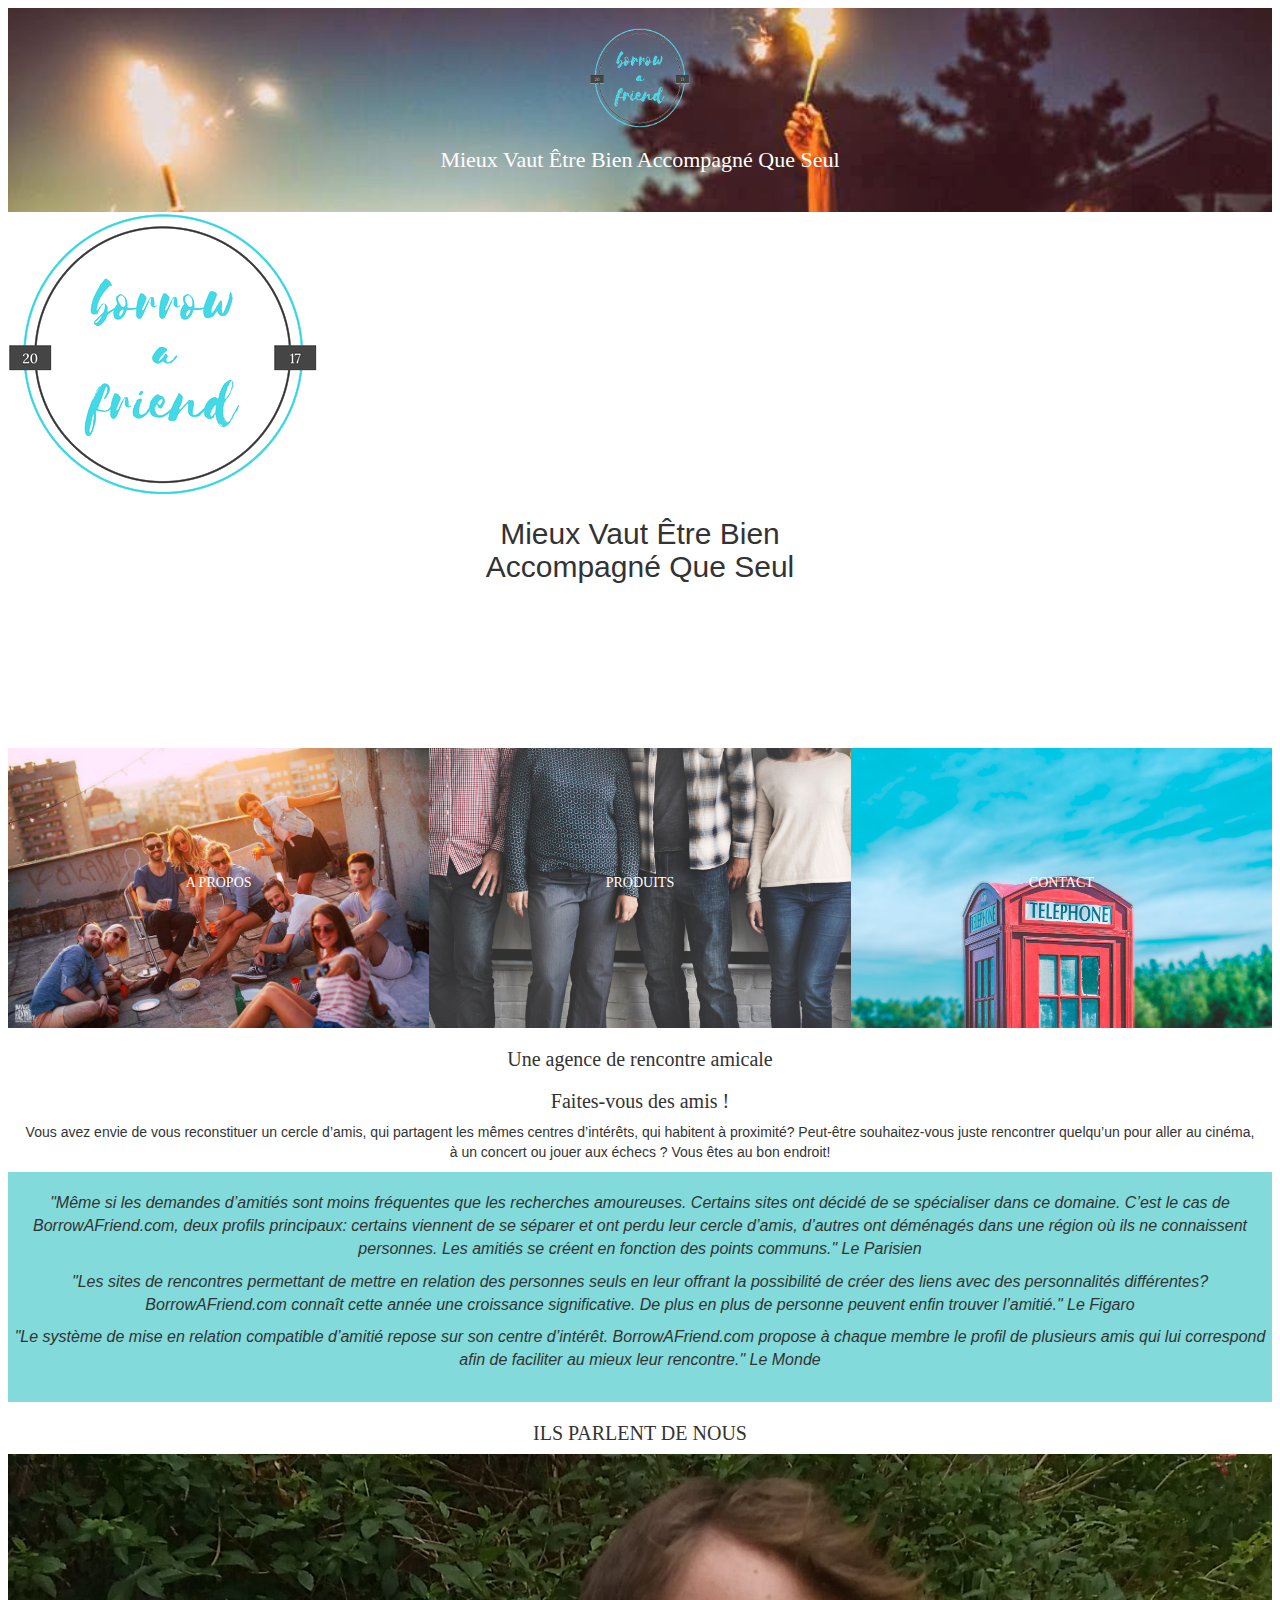
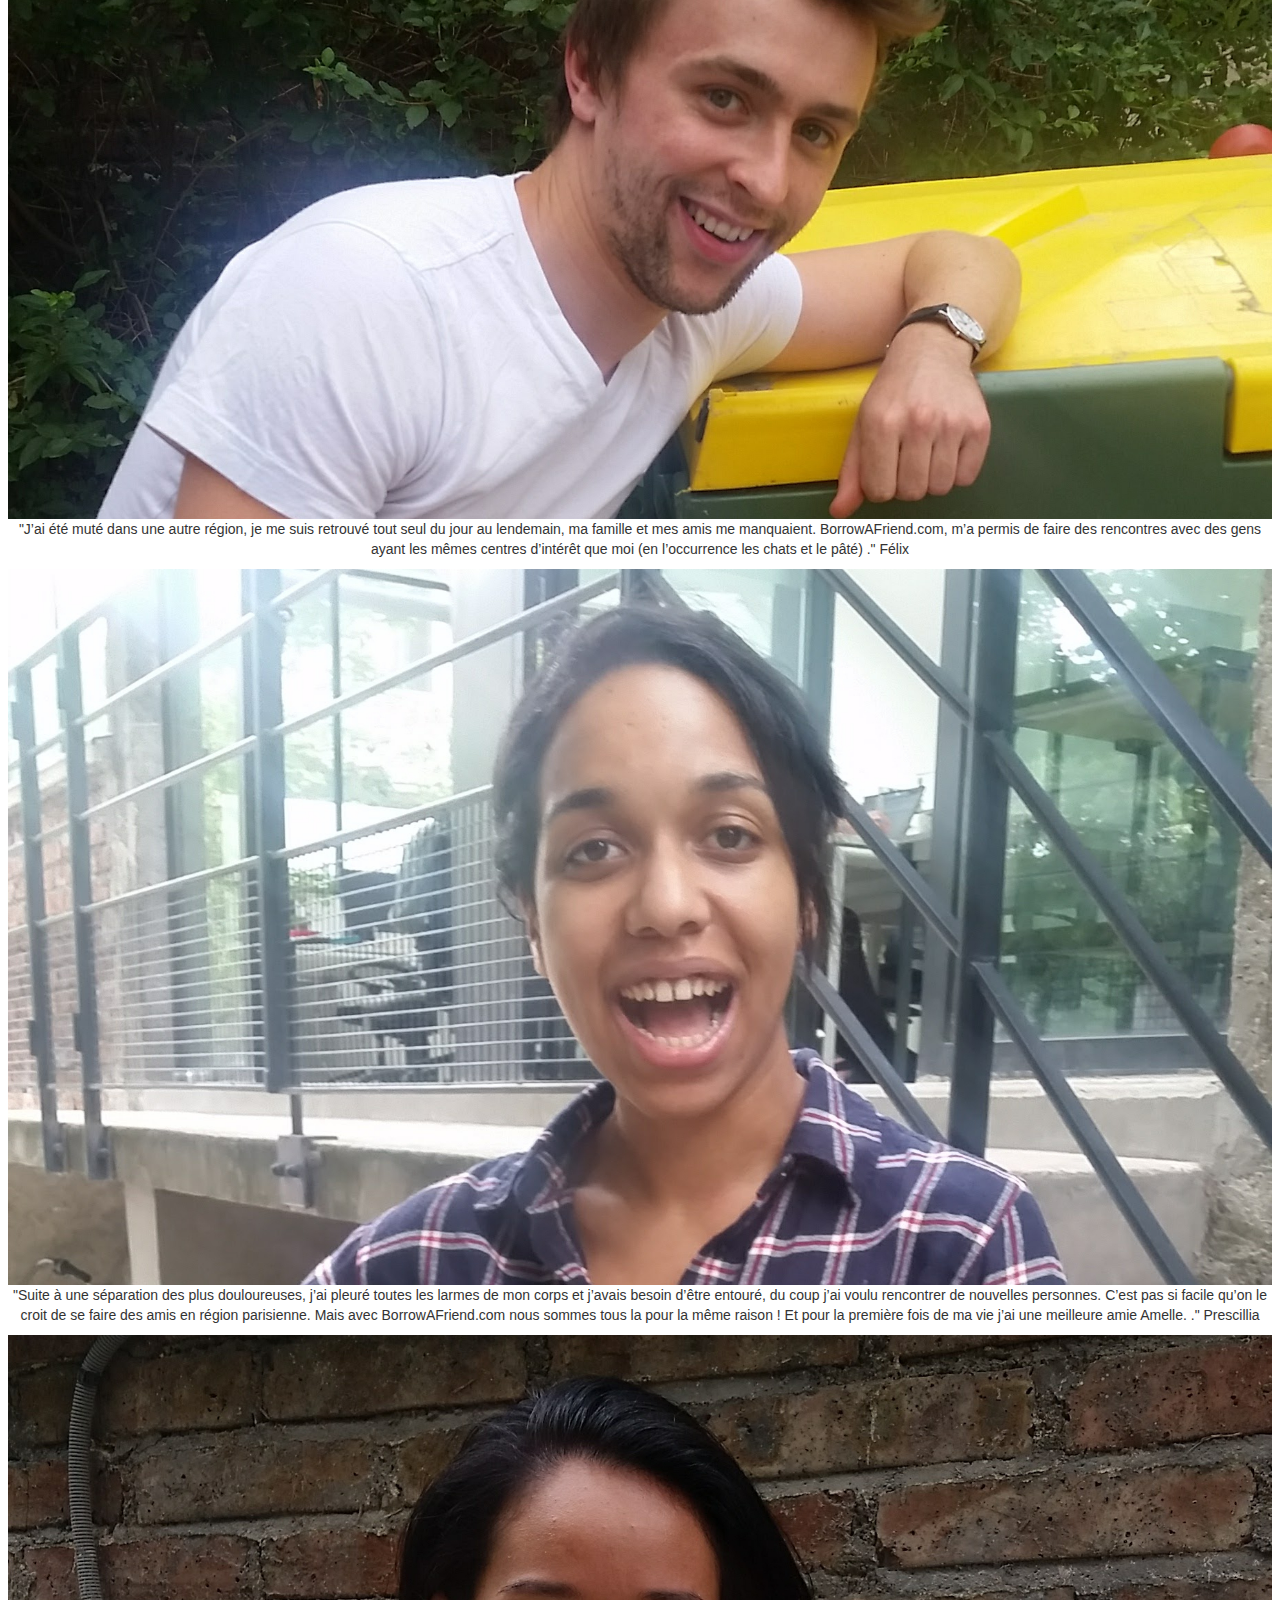
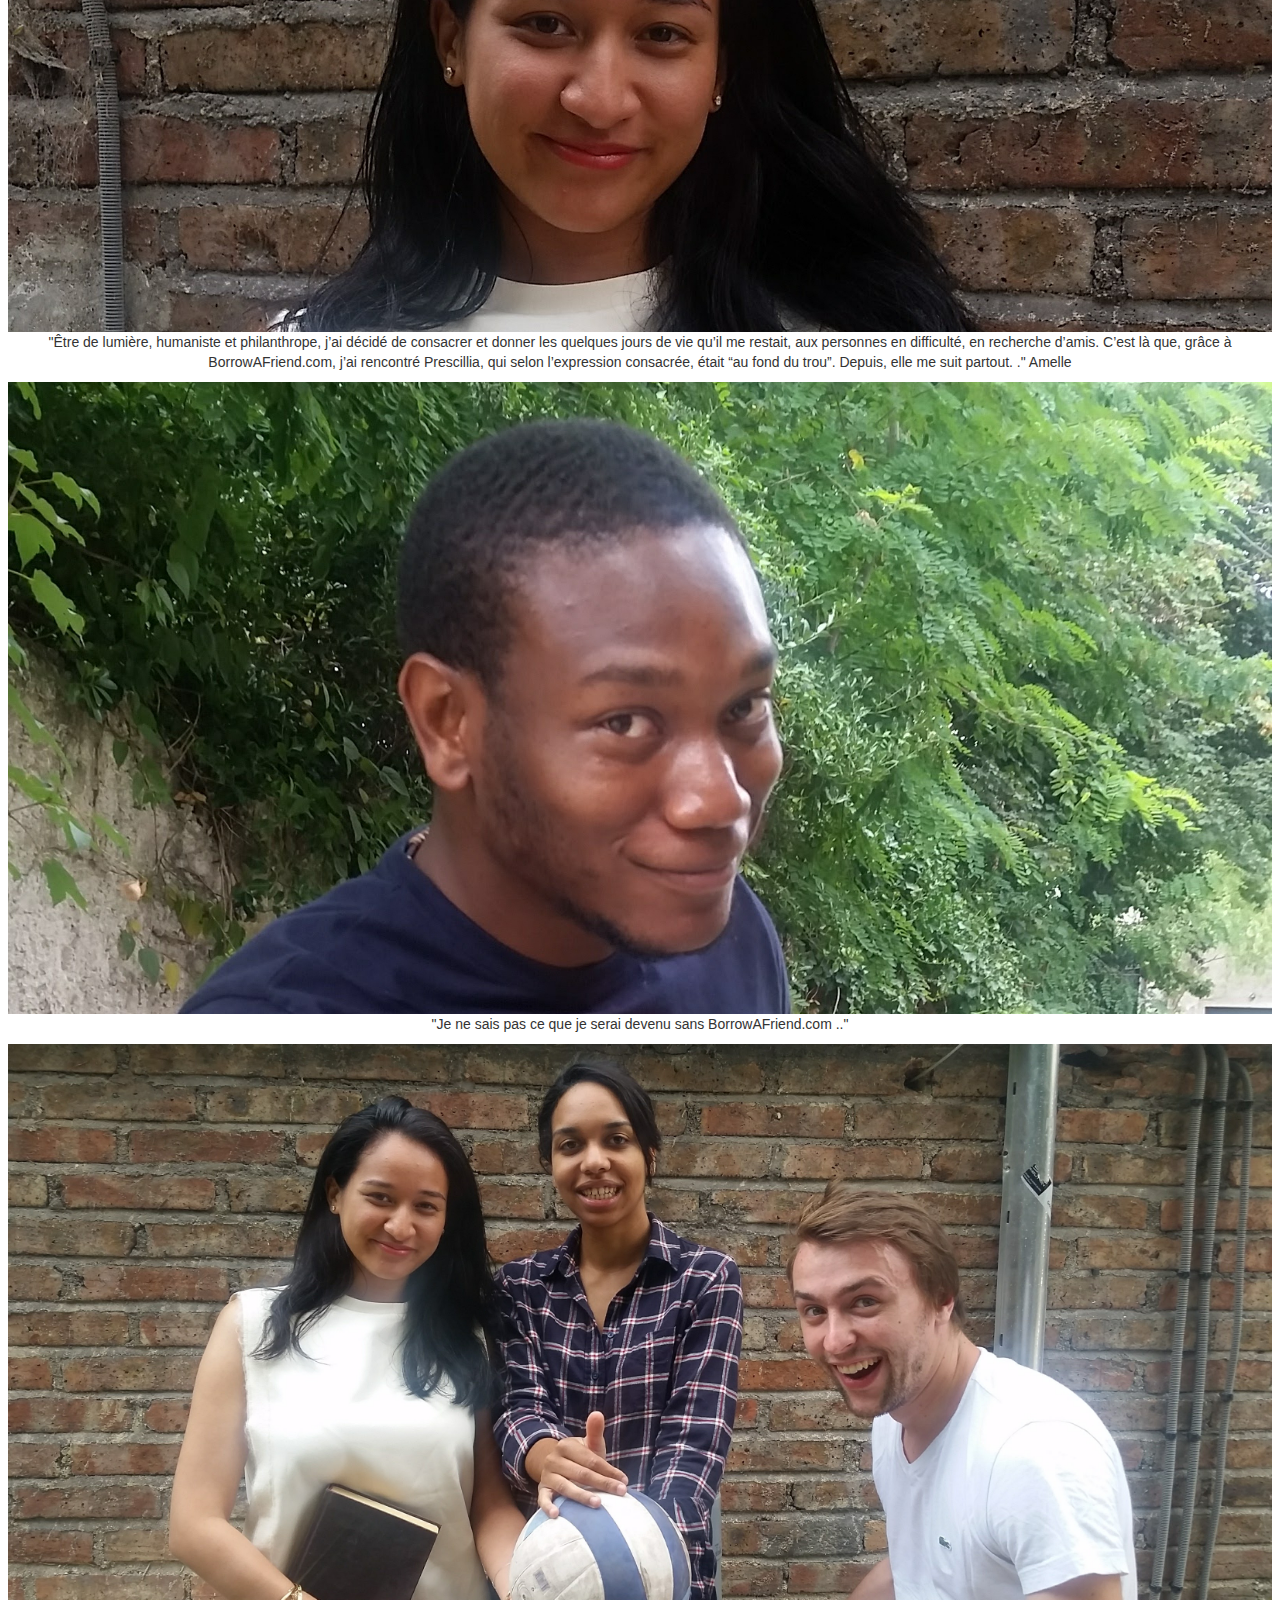
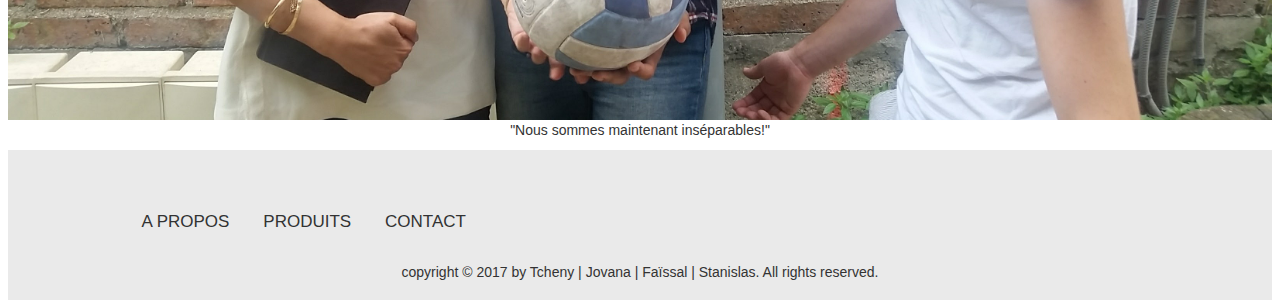
==== commit 99750d3f: "final version" ====
--- a/index.html
+++ b/index.html
@@ -17,42 +17,58 @@
   <!-- Home  -->
 
   <!-- Header -->
-  <div class="container-fluid" id="home">
+  <!-- Mobile Header -->
+  <div class="container-fluid mobile-header" id="home">
     <div class="row text-center" id="header">
       <div class="logo">
         <a href="#home"><img src="medias/images/logo-transp.png" alt="" class="img-responsive" id="logo"></a>
       </div>
       <h2>Mieux Vaut Être Bien Accompagné Que Seul</h2>
-      <a href="#produits" class="btn btn-primary">Lorem ipsum dolor</a>
     </div>
   </div>
 
+  <!-- Desktop Header (video) -->
+  <div class="header-container" id="desktop-header">
+    <div class="logo">
+      <a href="#home"><img src="medias/images/logo-transp.png" alt="" class="img-responsive" id="logo"></a>
+    </div>
+    <div class="header-text text-center">
+      <h2>Mieux Vaut Être Bien <br>Accompagné Que Seul</h2>
+    </div>
+    <div class="video-container">
+      <video src="medias/videos/video-flou.m4v" type="video/m4v" preload="true" autoplay="autoplay" loop="loop" volume="0"></video>
+    </div>
+  </div>
+
+
   <!-- Three Boxes -->
   <div id="three-boxes">
-      <div id="presentation-box" style="flex: 1 1 0%;">
-        <p>A propos</p>
-        <div class="btn-container">
-          <a href="" class="btn btn-primary open">J'y vais!</a>
-        </div>
+    <div id="presentation-box" style="flex: 1 1 0%;">
+      <p>A propos</p>
+      <div class="btn-container">
+        <a href="presentation.html" class="btn btn-primary open">J'y vais!</a>
       </div>
-      <div id="produits-box" style="flex: 1 1 0%;">
-        <p>Produits</p>
-        <div class="btn-container">
-          <a href="" class="btn btn-primary open">J'y vais!</a>
-        </div>
+    </div>
+    <div id="produits-box" style="flex: 1 1 0%;">
+      <p>Produits</p>
+      <div class="btn-container">
+        <a href="product.html" class="btn btn-primary open">J'y vais!</a>
       </div>
-      <div id="contact-box" style="flex: 1 1 0%;">
-        <p>Contact</p>
-        <div class="btn-container">
-          <a href="" class="btn btn-primary open">J'y vais!</a>
-        </div>
+    </div>
+    <div id="contact-box" style="flex: 1 1 0%;">
+      <p>Contact</p>
+      <div class="btn-container">
+        <a href="contact.html" class="btn btn-primary open">J'y vais!</a>
       </div>
+    </div>
   </div>
 
   <!-- Presentation de l'entreprise -->
   <div class="container-fluid text-center" id="presentation-row">
-    <h2>Qui sommes nous?</h2>
-    <p>Lorem ipsum dolor sit amet, consectetur adipisicing elit, sed do eiusmod tempor incididunt ut labore et dolore magna aliqua.</p>
+    <h2>Une agence de rencontre amicale</h2>
+    <h2>Faites-vous des amis !</h2>
+    <p>Vous avez envie de vous reconstituer un cercle d’amis, qui partagent les mêmes centres d’intérêts, qui habitent à proximité? Peut-être souhaitez-vous juste rencontrer quelqu’un pour aller au cinéma, à un concert ou jouer aux échecs ? Vous êtes au
+      bon endroit!</p>
   </div>
 
   <!-- Derniers Tweets -->
@@ -61,59 +77,90 @@
 
       <div class="carousel-inner">
         <div class="item active">
-          <p><i class="fa fa-twitter" aria-hidden="true"></i> " Lorem ipsum dolor sit amet, consectetur adipisicing elit. "</p>
+          <p><i class="fa fa-twitter" aria-hidden="true"></i> "Même si les demandes d’amitiés sont moins fréquentes que les recherches amoureuses. Certains sites ont décidé de se spécialiser dans ce domaine. C’est le cas de BorrowAFriend.com, deux profils
+            principaux: certains viennent de se séparer et ont perdu leur cercle d’amis, d’autres ont déménagés dans une région où ils ne connaissent personnes. Les amitiés se créent en fonction des points communs." Le Parisien</p>
         </div>
 
         <div class="item">
-          <p><i class="fa fa-twitter" aria-hidden="true"></i> " Lorem ipsum dolor sit amet, consectetur adipisicing elit. "</p>
+          <p><i class="fa fa-twitter" aria-hidden="true"></i> "Les sites de rencontres permettant de mettre en relation des personnes seuls en leur offrant la possibilité de créer des liens avec des personnalités différentes? BorrowAFriend.com connaît cette
+            année une croissance significative. De plus en plus de personne peuvent enfin trouver l’amitié." Le Figaro</p>
         </div>
 
         <div class="item">
-          <p><i class="fa fa-twitter" aria-hidden="true"></i> " Lorem ipsum dolor sit amet, consectetur adipisicing elit. "</p>
+          <p><i class="fa fa-twitter" aria-hidden="true"></i> "Le système de mise en relation compatible d’amitié repose sur son centre d’intérêt. BorrowAFriend.com propose à chaque membre le profil de plusieurs amis qui lui correspond afin de faciliter
+            au mieux leur rencontre." Le Monde</p>
         </div>
       </div>
     </div>
   </div>
 
-<!-- Derniers Avis -->
-<div class="text-center" id="last-advices">
-  <h3>ILS PARLENTS DE NOUS</h3>
+  <!-- Derniers Avis -->
+  <div class="text-center" id="last-advices">
+    <h3>ILS PARLENT DE NOUS</h3>
 
-  <div id="myCarousel" class="carousel slide" data-ride="carousel">
+    <div id="myCarousel" class="carousel slide" data-ride="carousel">
 
-    <div class="carousel-inner" id="advice-slider">
-      <div class="item active">
-        <img class="img-responsive" src="medias/images/page-home/avis/avis1.jpg" alt="avis 1">
-        <p>" Lorem ipsum dolor sit amet, consectetur adipisicing elit. "</p>
+      <div class="carousel-inner" id="advice-slider">
+        <div class="item active">
+          <img class="img-responsive" src="medias/images/page-home/avis/avis1.jpg" alt="avis 1">
+          <p>"J’ai été muté dans une autre région, je me suis retrouvé tout seul du jour au lendemain, ma famille et mes amis me manquaient. BorrowAFriend.com, m’a permis de faire des rencontres avec des gens ayant les mêmes centres d’intérêt que moi (en
+            l’occurrence les chats et le pâté) ." Félix</p>
+        </div>
+
+        <div class="item">
+          <img class="img-responsive" src="medias/images/page-home/avis/avis2.jpg" alt="avis 2">
+          <p>"Suite à une séparation des plus douloureuses, j’ai pleuré toutes les larmes de mon corps et j’avais besoin d’être entouré, du coup j’ai voulu rencontrer de nouvelles personnes. C’est pas si facile qu’on le croit de se faire des amis en région
+            parisienne. Mais avec BorrowAFriend.com nous sommes tous la pour la même raison ! Et pour la première fois de ma vie j’ai une meilleure amie Amelle. ." Prescillia</p>
+        </div>
+
+        <div class="item">
+          <img class="img-responsive" src="medias/images/page-home/avis/avis3.jpg" alt="avis 3">
+          <p>"Être de lumière, humaniste et philanthrope, j’ai décidé de consacrer et donner les quelques jours de vie qu’il me restait, aux personnes en difficulté, en recherche d’amis. C’est là que, grâce à BorrowAFriend.com, j’ai rencontré Prescillia,
+            qui selon l’expression consacrée, était “au fond du trou”. Depuis, elle me suit partout. ." Amelle</p>
+        </div>
+
+        <div class="item">
+          <img class="img-responsive" src="medias/images/page-home/avis/avis4.jpg" alt="avis 4">
+          <p>"Je ne sais pas ce que je serai devenu sans BorrowAFriend.com .."</p>
+        </div>
+
+        <div class="item">
+          <img class="img-responsive" src="medias/images/page-home/avis/match.jpg" alt="match">
+          <p>"Nous sommes maintenant inséparables!"</p>
+        </div>
+
       </div>
+    </div>
 
-      <div class="item">
-        <img class="img-responsive" src="medias/images/page-home/avis/avis2.jpg" alt="avis 2">
-        <p>" Lorem ipsum dolor sit amet, consectetur adipisicing elit. "</p>
-      </div>
+  </div>
 
-      <div class="item">
-        <img class="img-responsive" src="medias/images/page-home/avis/avis3.jpg" alt="avis 3">
-        <p>" Lorem ipsum dolor sit amet, consectetur adipisicing elit. "</p>
-      </div>
-
-      <div class="item">
-        <img class="img-responsive" src="medias/images/page-home/avis/avis4.jpg" alt="avis 4">
-        <p>" Lorem ipsum dolor sit amet, consectetur adipisicing elit. "</p>
-      </div>
-
-      <div class="item">
-        <img class="img-responsive" src="medias/images/page-home/avis/match.jpg" alt="match">
-        <p>" Lorem ipsum dolor sit amet, consectetur adipisicing elit. "</p>
+  <!-- Footer -->
+  <footer>
+    <div class="container text-center">
+      <div class="row footer">
+        <div class="col-md-5 col-sm-12">
+          <ul>
+            <li><a class="about" href="#">A PROPOS</a></li>
+            <li><a class="product" href="#">PRODUITS</a></li>
+            <li><a class="contact" href="#">CONTACT</a></li>
+          </ul>
+        </div>
+        <div class="col-md-5 col-md-offset-2  icon-footer">
+          <ul>
+            <li><a href="#"><i class="fa fa-facebook"></i></a></li>
+            <li><a href="#"><i class="fa fa-twitter"></i></a></li>
+            <li><a href="#"><i class="fa fa-instagram"></i></a></li>
+          </ul>
+        </div>
+        <p class="copyright">copyright © 2017 by Tcheny | Jovana | Faïssal | Stanislas. All rights reserved.</p>
       </div>
 
     </div>
-  </div>
+  </footer>
 
-</div>
   <script src="https://ajax.googleapis.com/ajax/libs/jquery/3.2.1/jquery.min.js"></script>
   <script src="./javascripts/bootstrap.min.js" type="text/javascript"></script>
-  <script src="code.js"></script>
+  <script src="javascripts/index.js"></script>
 </body>
 
 </html>
